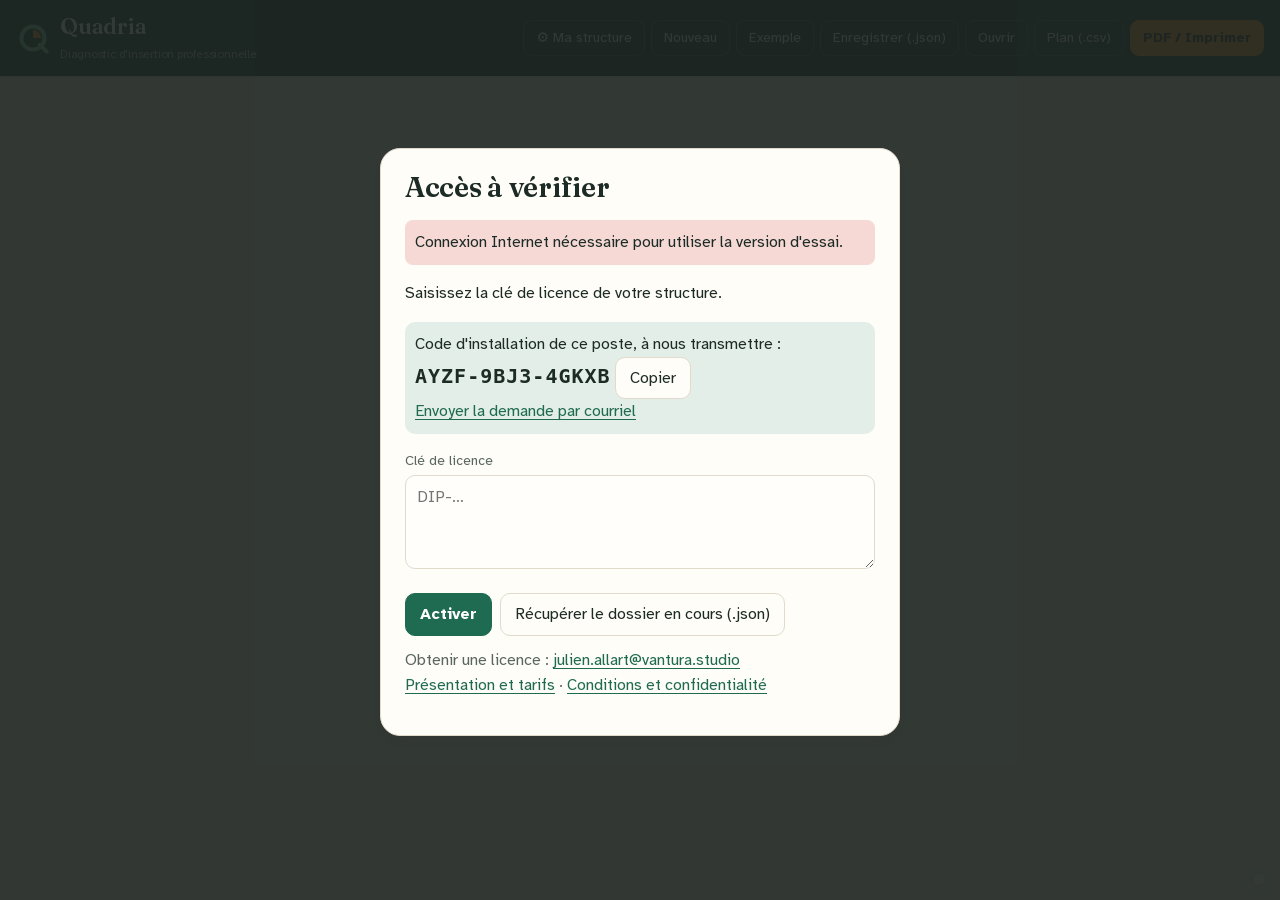
==== index.html @ d4f42087 "Mise à jour de l'outil 16/11/2026 20:48" ====
<!doctype html>
<html lang="fr">
<head>
<meta charset="utf-8">
<meta name="viewport" content="width=device-width,initial-scale=1">
<title>Quadria · Diagnostic d'insertion professionnelle</title>
<link rel="manifest" href="manifest.webmanifest"><link rel="icon" href="icone.svg"><meta name="theme-color" content="#1d2421">
<script id="cfg0">window.CFG0=null</script>
<style>
:root{--bg:#f3eee4;--card:#fffdf8;--ink:#1d2b26;--mute:#5a675f;--line:#e2dacb;--acc:#1F6B52;--acc2:#e4eee8;--amb:#E39B2D;--amb2:#fbf0dc;--f:#b0533a;--m:#b9821c;--F:#3d7a59;--fd:"Fraunces",Georgia,"Times New Roman",serif;--fb:"Atkinson Hyperlegible",system-ui,-apple-system,"Segoe UI",sans-serif}
*{box-sizing:border-box}body{margin:0;background:var(--bg);color:var(--ink);font:16px/1.55 var(--fb)}
header{background:var(--ink);color:#fff;padding:14px 16px;display:flex;flex-wrap:wrap;gap:10px;align-items:center;justify-content:space-between;position:sticky;top:0;z-index:5}
header h1{font-size:17px;margin:0}header .b{display:flex;gap:6px;flex-wrap:wrap}
button{font:inherit;border:1px solid var(--line);background:#fff;color:var(--ink);border-radius:8px;padding:6px 11px;cursor:pointer}
button.p{background:var(--acc);color:#fff;border-color:var(--acc)}header button{border-color:#ffffff40}
nav{display:flex;gap:4px;overflow-x:auto;padding:10px 16px;background:#fff;border-bottom:1px solid var(--line)}
nav button{white-space:nowrap;border:0;background:none}nav button.on{background:var(--acc2);color:var(--acc);font-weight:600}
main{max-width:1050px;margin:0 auto;padding:16px}
section{display:none}section.on{display:block}
.card{background:var(--card);border:1px solid var(--line);border-radius:12px;padding:16px;margin-bottom:14px}
h2{font-size:20px;margin:0 0 4px}h3{font-size:16px;margin:16px 0 8px}.mute{color:var(--mute)}
.grid{display:grid;grid-template-columns:repeat(auto-fit,minmax(200px,1fr));gap:10px}
label{display:block;font-size:13px;color:var(--mute)}input,textarea,select{font:inherit;width:100%;padding:7px 9px;border:1px solid var(--line);border-radius:8px;background:#fff;color:var(--ink)}
textarea{min-height:38px;resize:vertical}
.q{border-top:1px solid var(--line);padding:10px 0;display:grid;grid-template-columns:1fr auto;gap:8px 14px;align-items:start}
.q .t{font-weight:500}.q textarea{grid-column:1/-1}
.seg{display:flex;border:1px solid var(--line);border-radius:8px;overflow:hidden}
.seg label{margin:0;padding:5px 10px;cursor:pointer;color:var(--ink);font-size:13px;border-left:1px solid var(--line)}.seg label:first-child{border-left:0}
.seg input{display:none}.seg input:checked+span{font-weight:700}
.seg label:has(input:checked).y{background:#dff0e5}.seg label:has(input:checked).d{background:#fbeccc}.seg label:has(input:checked).n{background:#f6d9d5}
.scale label:has(input:checked){background:var(--acc2)}
.prog{font-size:13px;color:var(--mute)}
.tag{display:inline-block;padding:2px 9px;border-radius:99px;font-size:12px;font-weight:600;color:#fff}
.lv-f{background:var(--f)}.lv-m{background:var(--m)}.lv-F{background:var(--F)}
table{width:100%;border-collapse:collapse;font-size:14px}th,td{border:1px solid var(--line);padding:7px 8px;text-align:left;vertical-align:top}th{background:#f0f2ef}
td[contenteditable]:focus{outline:2px solid var(--acc)}
.hz{background:var(--ink);color:#fff;font-weight:600}
.bar{height:10px;border-radius:5px;background:#eceeea;overflow:hidden}.bar i{display:block;height:100%}
.chk{display:flex;gap:8px;align-items:center;color:var(--ink);font-size:14px;padding:4px 0}.chk input{width:auto}
.pv{display:none}.brand{display:flex;gap:14px;align-items:center;border-bottom:2px solid var(--acc);padding-bottom:8px;margin-bottom:12px}.brand img{max-height:60px;max-width:160px;object-fit:contain}.brand small{color:var(--mute);display:block;line-height:1.35}.box{display:inline-block;width:12px;height:12px;border:1.5px solid #333;border-radius:2px;margin:0 3px 0 12px;vertical-align:-1px}.ln{border-bottom:1px dotted #999;height:22px}.qq{padding:8px 0;border-top:1px solid var(--line);break-inside:avoid}.hist td{font-size:13px}
@media print{header,nav,.np{display:none!important}body{background:#fff;font-size:12px}main{padding:0;max-width:none}section{display:none!important}body[data-p=report] #s-report,body[data-p=quest] #s-quest,body[data-p=plan] #s-plan,body[data-p=x] #s-x,body[data-p=cand] #s-cand,body[data-p=info] #s-info,body[data-p=bilan] #s-bilan{display:block!important}.card{border:0;padding:0 0 8px;break-inside:avoid}.pb{break-before:page}.pv{display:block}}


@font-face{font-family:"Atkinson Hyperlegible";font-weight:400;font-style:normal;font-display:swap;src:url([data-uri]) format("woff2")}@font-face{font-family:"Atkinson Hyperlegible";font-weight:700;font-style:normal;font-display:swap;src:url([data-uri]) format("woff2")}@font-face{font-family:"Fraunces";font-weight:600;font-style:normal;font-display:swap;src:url([data-uri]) format("woff2")}
/* ===== Direction « Cahier de bord » ===== */
::selection{background:#f3d9a8;color:var(--ink)}
:focus-visible{outline:2.5px solid var(--amb);outline-offset:2px}
body{background:var(--bg);-webkit-font-smoothing:antialiased;font-variant-numeric:tabular-nums}
h1,h2,h3{font-family:var(--fd);font-weight:600;letter-spacing:-.01em;color:var(--ink);text-wrap:balance}
h2{font-size:26px;line-height:1.2;margin:0 0 6px}h3{font-size:19px;margin:22px 0 8px}
header{background:#163a30;box-shadow:0 1px 0 #0d2a22}header h1{font-family:var(--fd);font-size:22px;letter-spacing:-.01em;color:#fff}header h1 span{font-family:var(--fb)}
header{position:static}nav{position:sticky;top:0;z-index:5;box-shadow:0 6px 14px -12px #3b2f1a40}svg text{font-family:var(--fb)}
header .b button{font-size:14px;padding:6px 12px;border-radius:9px}
nav{scrollbar-width:none}nav::-webkit-scrollbar{display:none}
#demobar{background:var(--amb2)!important;border-color:#efd8a8!important;color:#5c430f}#licbar{background:var(--acc2)!important;color:var(--acc)}#licbar a,#demobar a{color:inherit;font-weight:700}#bkbar{background:var(--amb2)!important}
header button{background:transparent;color:#eef3ef;border:1px solid #ffffff33}header button:hover{background:#ffffff14}
header button.p{background:var(--amb);border-color:var(--amb);color:#1d2b26;font-weight:700}header button.p:hover{background:#eaa840;border-color:#eaa840;color:#1d2b26}
button{border-radius:10px;padding:8px 14px;border-color:var(--line);background:var(--card);transition:background-color .15s,border-color .15s,transform .12s}
button:hover{border-color:#cfc5b2;background:#fbf7ef}button.p{background:var(--acc);border-color:var(--acc);color:#fff;font-weight:700}button.p:hover{background:#185a45}
button:disabled{opacity:.45;cursor:not-allowed}
nav{background:var(--card);border-bottom:1px solid var(--line);gap:2px;padding:0 16px}
nav button{border-radius:0;padding:13px 12px 11px;border-bottom:3px solid transparent;color:var(--mute)}nav button:hover{background:none;color:var(--ink)}
nav button.on{background:none;color:var(--acc);border-bottom-color:var(--amb);font-weight:700}
main{max-width:1000px;padding:24px 16px 80px}
.card{background:var(--card);border:1px solid var(--line);border-radius:16px;padding:22px 24px;margin-bottom:16px;box-shadow:0 1px 2px #3b2f1a0d,0 6px 18px -10px #3b2f1a1f}
.mute{color:var(--mute)}label{font-size:14px;color:var(--mute);margin-bottom:3px}
input,textarea,select{border-color:var(--line);border-radius:10px;padding:9px 11px;background:#fffefb}input:focus,textarea:focus,select:focus{outline:none;border-color:var(--acc);box-shadow:0 0 0 3px #1f6b5226}
/* Questions : une fiche par question */
.q{border:1px solid var(--line);border-radius:14px;padding:16px 18px;margin:12px 0;background:#fffefb;gap:12px 18px;align-items:center;transition:border-color .2s,background-color .2s}
.q:has(input:checked){border-color:#d5ccb9;background:var(--card)}
.q .t{font-weight:700;font-size:17px;line-height:1.4}
.q textarea{border-style:dashed;background:transparent;min-height:40px}.q textarea:focus{border-style:solid;background:#fff}
.seg{border:0;gap:6px;overflow:visible}
.seg label{border:1.5px solid var(--line)!important;border-radius:999px;padding:8px 16px;font-size:15px;font-weight:700;color:var(--mute);background:var(--card);transition:all .15s}
.seg label:hover{border-color:#bfb49d!important;color:var(--ink)}
.seg label:has(input:checked).y{background:#e3efe7;border-color:var(--F)!important;color:#255a3f}
.seg label:has(input:checked).d{background:var(--amb2);border-color:var(--m)!important;color:#7a5410}
.seg label:has(input:checked).n{background:#f6e3dc;border-color:var(--f)!important;color:#83351f}
.scale label:has(input:checked){background:var(--acc2);border-color:var(--acc)!important;color:var(--acc)}
.seg input:checked+span{font-weight:700}
.prog{font-family:var(--fb);font-size:14px;color:var(--acc);font-weight:700}
/* Niveaux : tons doux, pas de feu tricolore */
.tag{padding:3px 11px;font-size:13px;font-weight:700;border:1px solid transparent}
.lv-f{background:#f6e3dc;color:#83351f;border-color:#e8c4b6}.lv-m{background:var(--amb2);color:#7a5410;border-color:#efd8a8}.lv-F{background:#e3efe7;color:#255a3f;border-color:#c3dccb}
.bar{height:8px;background:#ece5d6}
table{font-size:15px}th,td{border:0;border-bottom:1px solid var(--line);padding:10px 10px}th{background:transparent;color:var(--mute);font-weight:700;font-size:13px;text-transform:none}
.hz{background:var(--acc2);color:var(--acc);font-family:var(--fd)}
.brand{border-bottom:2px solid var(--amb)}
#mini{background:var(--card)!important;border-color:var(--line)!important;border-radius:18px!important}
.chk{font-size:15px}
::-webkit-scrollbar{width:11px;height:11px}::-webkit-scrollbar-thumb{background:#d6ccb8;border-radius:99px;border:3px solid var(--bg)}::-webkit-scrollbar-track{background:transparent}
@media(max-width:640px){.q{grid-template-columns:1fr}.card{padding:18px 16px}h2{font-size:23px}}

.consigne{background:var(--amb2);border:1px solid #efd8a8;border-radius:12px;padding:12px 14px;color:#4d3a10;margin:10px 0 4px}.consigne .prog{display:block;margin-top:4px}
.was{grid-column:1/-1;font-size:14px;color:#6b4d12;background:var(--amb2);border-radius:8px;padding:6px 10px}
/* Plan, dossiers, bilan, mode candidat */
.pc{border:1px solid var(--line);border-radius:14px;padding:14px 16px;margin:10px 0;display:grid;grid-template-columns:repeat(auto-fit,minmax(150px,1fr));gap:10px;background:#fffefb;transition:background-color .25s,border-color .25s}
.pc.st-1{background:#fffaf0;border-color:#efd8a8}.pc.st-2{background:#f3f8f4;border-color:#c3dccb}.pc.st-3{opacity:.62}
#pe h3{display:flex;justify-content:space-between;align-items:center;border-bottom:2px solid var(--amb);padding-bottom:6px;margin-top:28px}
#pe h3 button{font-family:var(--fb);font-size:14px;font-weight:700;color:var(--acc)}a{color:var(--acc);text-underline-offset:3px;text-decoration-thickness:1px}a:hover{color:#163a30}.pc textarea{min-height:44px}
#s-suivis td b{font-family:var(--fd);font-size:17px}#s-suivis .tag{font-size:12px;margin:1px 0}
.kpi{display:grid;grid-template-columns:repeat(auto-fit,minmax(180px,1fr));gap:0;margin:18px 0 8px;border-block:1px solid var(--line)}
.kpi>div{padding:16px 12px;color:var(--mute);font-size:14px;border-left:1px solid var(--line)}.kpi>div:first-child{border-left:0}
.kpi b{display:block;font-family:var(--fd);font-size:40px;line-height:1.1;color:var(--acc);font-weight:600;margin-bottom:4px}
#kio .bar{height:10px}#kio .bar i{background:var(--amb)!important}
#kio button[onclick^="kans"]{font-family:var(--fb);border-radius:999px!important}
#stepok{border-color:var(--amb)!important;background:var(--amb2)!important}
/* Petit graphique : discret, masqué quand l'écran est trop étroit */
#mini svg{width:118px!important}@media(max-width:1180px){#mini{display:none!important}}
#licw .card{border-radius:20px}#licw h2{font-size:28px}

/* ===== Documents : en-tête double, filigrane, pied de page ===== */
.brand{display:flex;justify-content:space-between;align-items:center;gap:18px;border-bottom:0;padding:0 0 14px;margin:0 0 18px;position:relative}
.brand::after{content:"";position:absolute;left:0;right:0;bottom:0;height:3px;background:linear-gradient(90deg,var(--acc) 0 72%,var(--amb) 72% 100%);border-radius:2px}
.brand .bs{display:flex;gap:14px;align-items:center;min-width:0}.brand .bs img{max-height:58px;max-width:170px;object-fit:contain}
.brand b{font-family:var(--fd);font-size:17px;display:block;line-height:1.2}.brand small{color:var(--mute);display:block;font-size:12.5px;line-height:1.4}
.brand .bq{display:flex;gap:8px;align-items:center;text-align:left;flex:none}.brand .bq b{font-size:16px;color:var(--acc)}.brand .bq small{font-size:11px}
.bm{font-size:12px;color:var(--mute);margin:-10px 0 16px}
.acompl{background:#fde9c9;color:#7a4a00;padding:0 5px;border-radius:4px;font-weight:700}
#s-reg th{color:var(--ink);font-weight:700;font-size:14px;vertical-align:top}
@page{size:A4;margin:15mm 14mm 18mm}
@media print{
 html,body{background:#fff!important}main{padding-bottom:12mm!important}
 body{font-size:10.5pt;line-height:1.5;color:#1d2b26;-webkit-print-color-adjust:exact;print-color-adjust:exact}
 body[data-p=reg] #s-reg{display:block!important}
 body::before{content:"";position:fixed;left:50%;top:50%;width:120mm;height:120mm;transform:translate(-50%,-50%);background:url("data:image/svg+xml,%3Csvg%20xmlns%3D%22http%3A//www.w3.org/2000/svg%22%20viewBox%3D%220%200%20100%20100%22%3E%3Ccircle%20cx%3D%2250%22%20cy%3D%2250%22%20r%3D%2234%22%20fill%3D%22none%22%20stroke%3D%22%231F6B52%22%20stroke-width%3D%2212%22/%3E%3Cpath%20d%3D%22M50%2050V26A24%2024%200%200%201%2074%2050Z%22%20fill%3D%22%23E39B2D%22/%3E%3Cpath%20d%3D%22M70%2070L90%2090%22%20stroke%3D%22%231F6B52%22%20stroke-width%3D%2212%22%20stroke-linecap%3D%22round%22/%3E%3C/svg%3E") center/contain no-repeat;opacity:.07;z-index:-1}
 body::after{content:attr(data-foot);position:fixed;left:0;right:0;bottom:0;background:#fff;font-size:8pt;color:#7b867f;text-align:center;border-top:.4pt solid #d9d1c0;padding-top:2mm}
 h2{font-size:19pt;margin:0 0 4pt}h3{font-size:12.5pt;margin:12pt 0 5pt;color:#1F6B52}
 .card{box-shadow:none!important;background:transparent!important;border:0!important;padding:0 0 6pt!important;margin:0 0 6pt!important}
 table{font-size:9.5pt}th,td{padding:5pt 6pt}th{color:#5a675f}
 .tag{border:.5pt solid currentColor}.q,.pc{break-inside:avoid}
 .kpi b{font-size:26pt}
 a{color:inherit;text-decoration:none}
}

.doct{font-size:30px;margin-bottom:10px}
.docinfo{display:grid;grid-template-columns:repeat(auto-fit,minmax(170px,1fr));gap:10px 18px;background:var(--acc2);border-radius:12px;padding:12px 16px;margin:6px 0 8px}
.docinfo span{display:block;font-size:12px;color:var(--mute)}.docinfo b{font-size:15px}
@page paysage{size:A4 landscape;margin:12mm 14mm 16mm}
@media print{
 .planp{page:paysage}
 .doct{font-size:22pt}.docinfo{padding:6pt 10pt;gap:4pt 14pt}.docinfo b{font-size:10.5pt}
 h2,h3{break-after:avoid}p,li{orphans:3;widows:3}tr,.dimblk ul li{break-inside:avoid}
 .dimblk+.dimblk{break-before:page}
 #s-report .card.pb{break-before:page}
 .planp table{font-size:9pt}.planp .hz{break-after:avoid}
}
/* Animations : discrètes, coupées à l'impression et si le poste réduit les animations */
@keyframes qin{from{opacity:0;transform:translateY(10px)}}@keyframes qbar{from{width:0}}@keyframes qgrow{from{transform:scale(0)}}@keyframes qpop{0%{transform:scale(.6);opacity:0}60%{transform:scale(1.06);opacity:1}}@keyframes qflash{from{box-shadow:0 0 0 4px #2f7a4f66}}
section.on>.card,section.on>div>.card{animation:qin .38s cubic-bezier(.2,.8,.2,1) both}
section.on>.card:nth-child(2){animation-delay:.06s}section.on>.card:nth-child(3){animation-delay:.12s}section.on>.card:nth-child(4){animation-delay:.18s}section.on>.card:nth-child(n+5){animation-delay:.24s}
.bar i{animation:qbar .9s cubic-bezier(.2,.8,.2,1) both}.kq{animation:qin .32s cubic-bezier(.2,.8,.2,1) both}.qpop{animation:qpop .5s cubic-bezier(.2,.8,.2,1) both}.qdone{animation:qflash .8s ease-out}
button{transition:transform .12s,background-color .2s}button:active{transform:scale(.97)}
@media (prefers-reduced-motion:reduce){*,*::before,*::after{animation:none!important;transition:none!important}}
@media print{*{animation:none!important;transition:none!important}}
</style>
</head>
<body>
<header><div style="display:flex;align-items:center;gap:10px"><svg style="flex:none" xmlns="http://www.w3.org/2000/svg" viewBox="0 0 100 100" width="34" height="34"><style>
.qa-r{stroke-dasharray:214;stroke-dashoffset:214;animation:qd 1s cubic-bezier(.65,0,.35,1) forwards }
.qa-q{transform-origin:50px 50px;transform:scale(0) rotate(-90deg);animation:qs .6s cubic-bezier(.34,1.56,.64,1) .85s forwards}
.qa-t{stroke-dasharray:29;stroke-dashoffset:29;animation:qd .35s ease-out 1.25s forwards}
@keyframes qd{to{stroke-dashoffset:0}}@keyframes qs{to{transform:scale(1) rotate(0)}}
@media (prefers-reduced-motion:reduce){.qr,.qa-t{stroke-dashoffset:0;animation:none}.qa-q{transform:none;animation:none}}
</style><circle class="qa-r" cx="50" cy="50" r="34" fill="none" stroke="#7FC8A9" stroke-width="12" transform="rotate(-90 50 50)"/><path class="qa-q" d="M50 50V26A24 24 0 0 1 74 50Z" fill="#E39B2D"/><path class="qa-t" d="M70 70L90 90" stroke="#7FC8A9" stroke-width="12" stroke-linecap="round"/></svg><h1 style="line-height:1.1">Quadria<br><span style="font-size:12px;font-weight:400;color:#b9c7c0">Diagnostic d'insertion professionnelle</span></h1><span id="hlogo" style="margin-left:6px"></span><span id="hname" style="font-size:14px;color:#dfe8e3"></span></div>
<div class="b"><button onclick="go('cfg')" title="Infos et logo de votre structure">⚙ Ma structure</button><button onclick="newFile()">Nouveau</button><button onclick="demo()">Exemple</button><button onclick="exportJSON()">Enregistrer (.json)</button><button onclick="document.getElementById('imp').click()">Ouvrir</button><input id="imp" type="file" accept=".json" hidden onchange="importJSON(this)"><button onclick="exportCSV()">Plan (.csv)</button><button class="p" onclick="printSec('report')">PDF / Imprimer</button></div></header>
<nav id="nav"></nav>
<main><div id="boot" style="padding:70px 16px;text-align:center;color:var(--mute)"><svg width="96" height="96" xmlns="http://www.w3.org/2000/svg" viewBox="0 0 100 100"><style>
.qa-r{stroke-dasharray:214;stroke-dashoffset:214;animation:qd 1s cubic-bezier(.65,0,.35,1) forwards }
.qa-q{transform-origin:50px 50px;transform:scale(0) rotate(-90deg);animation:qs .6s cubic-bezier(.34,1.56,.64,1) .85s forwards}
.qa-t{stroke-dasharray:29;stroke-dashoffset:29;animation:qd .35s ease-out 1.25s forwards}
@keyframes qd{to{stroke-dashoffset:0}}@keyframes qs{to{transform:scale(1) rotate(0)}}
@media (prefers-reduced-motion:reduce){.qr,.qa-t{stroke-dashoffset:0;animation:none}.qa-q{transform:none;animation:none}}
</style><circle class="qa-r" cx="50" cy="50" r="34" fill="none" stroke="#1F6B52" stroke-width="12" transform="rotate(-90 50 50)"/><path class="qa-q" d="M50 50V26A24 24 0 0 1 74 50Z" fill="#E39B2D"/><path class="qa-t" d="M70 70L90 90" stroke="#1F6B52" stroke-width="12" stroke-linecap="round"/></svg><p style="margin-top:14px">Ouverture de Quadria…</p></div><div id="mini" class="np" title="Les quatre dimensions se remplissent au fil des réponses" style="position:fixed;right:14px;bottom:14px;background:#fff;border:1px solid var(--line);border-radius:14px;padding:6px;box-shadow:0 4px 18px #0002;z-index:4"></div>
<section id="s-suivis"></section><section id="s-info"></section><section id="s-reg"></section><section id="s-cand"></section><section id="s-bilan"></section><section id="s-relance"></section><section id="s-id"><div class="card"><h2>Candidat</h2><p class="mute">Outil 100 % local : aucune donnée ne quitte cet ordinateur, aucune IA (<a href="legal.html" target="_blank">conditions et confidentialité</a>). <a href="#" onclick="go('info');return false">Fiche d'information à remettre au candidat</a>. Sauvegarde automatique dans le navigateur, et fichier .json pour archiver ou transmettre.</p>
<div class="grid">
<div><label>Nom</label><input data-k="nom"></div><div><label>Prénom</label><input data-k="prenom"></div>
<div><label>Date du diagnostic</label><input type="date" data-k="date"></div><div><label>Conseiller / formateur</label><input data-k="conseiller"></div>
<div><label>Dispositif / prescripteur</label><input data-k="dispositif"></div><div><label>Niveau de qualification</label><select data-k="niveau"><option></option><option>Sans diplôme</option><option>CAP / BEP</option><option>Bac</option><option>Bac +2</option><option>Bac +3 et plus</option></select></div>
<div><label>Situation actuelle</label><select data-k="situation"><option></option><option>Demandeur d'emploi -1 an</option><option>Demandeur d'emploi +1 an</option><option>Bénéficiaire RSA</option><option>Jeune -26 ans</option><option>Salarié en reconversion</option><option>Autre</option></select></div>
<div><label>Métier(s) visé(s)</label><input data-k="metier"></div>
</div>
<h3>Freins périphériques</h3><p class="mute" style="margin-top:-4px">Ne notez que ce que la personne accepte de partager. Aucun détail médical dans les notes.</p><div class="grid" id="freins"></div>
<h3>Attentes du candidat</h3><textarea data-k="attentes" rows="3"></textarea></div></section>
<div id="themes"></div>
<section id="s-advp"><div class="card"><h2>Maturité du projet professionnel</h2><p class="mute">Quatre étapes : découvrir, clarifier, choisir, agir. 1 = pas du tout, 4 = tout à fait. La première étape non franchie indique où commencer l'accompagnement.</p><div id="advpq"></div></div></section>
<section id="s-cfg"></section>
<section id="s-plan"></section>
<section id="s-quest"></section>
<section id="s-report"></section>
</main>
<script id="pack" type="application/octet-stream">jXe186R2WSxy7lOMT3CrrMkcly7hsw6ewiUv7eC01xRA3RuKc4GYvG5XaUrI9H8nC58dWlr7vd/NokXEfg1s0mHhKXsFZg6Mk0F3OhNbO7jG8YuAeOyiTkH6DCOSGefpp6Gilzu3YFxeCU0vduIaMSmrAVXC4EAaPV1eSPVYT200QAHV3uAbV3e6/E2o/pPixu1ZBmPAb+kmW4jKdHNTDjvCYBg80VlxRTMqEY/n9EGc2k2s4dqYaTcBWb8y+Y/9pY7WyLeZ5Y7nwSWThQAD8gN5qzkf3nCX9PqYspXoJi4g2vJxEEgXIFFmj5XG5SE9GKRrnzRNRmSXFBUfUiZLCUFu84DRQkQqGwIhg6GlVmifxuS4exSXCUS5a+doPU3qxErBrfIAXBBQUhMgnNHYp25YTRS/MvcPSl8xhwl0yWDSGL9231PpAqKhcQ0/8qT+eyZRX9pY3Et17L3Kqosa+5q0xTm8clb2tfA3Q7Gv3gWaBRhTRKd9vA/Cvs/[base64]/Np/1mCe9zfgkRq3wFKqroTvcKgwYLMsh30iW4hmYJwuHmPOP1gV5CVlOrs9B2BGkbCArxtgH3dvwjK+7bTxKaV8Q2s94aR+ik9wsAK0P48OUHKtWDL6gzGhUBmuVHcjD5/02+cZ18TaIr5S6hZgg5uqTcFKrWMVh4LAKdilLE6MHQMBEFcP3kka0+Y0X/N9RguGmeGL6AhwbxU2A4t5OnLxiJm6Osu8tabZH/z+vrWK/6De0uj/ysNyaz8I1L4ScQZOnilozRjgmY+mQcl67Nh1J6/POOR446k2JpKQ4ca04cjjSNkSEsICbtKFxCdrymDM39Q0/p06TTHz4EgFxs2/EVnm62qhf33QiU+U2S5Mejc5ImUDVDhT+gT1Qbu8oXgLNJxFl1hSakhpR7VblJrSoiKVIak/JnN+eDAt29KQgNwm7pafZ9fF3Zy1ANd+QYduwL8qPPtILBVfJwbGuWYW2uUK4kGTrpAE9ZLK6Dz3qhQ8IWqwDzQzvrr++SxHCgzTpZBqQ4Rzf5iY7ZUYTAtlqAsbVWQOHWgNJzq6ctrORaqIxuSVh1QVKrd1ZKziV7v/uu3yLWLB32108jwUbdHGkXwgSoXIRmbVpvpRuCG1uygT6o1t5cozu9s2IbnpxVHQhtmd3rtrnMV3BlycHUKd99zlwTFUYWQ1XPrxP9DSTu4zu4LmcxOiuFna4EUEF9nZlbIHzsaEf1DDyZsZrjPcH9j4xm9n3TzFU8BcxU/7Kvk0XXt4pRu6jEZqK4CItzZaE/GOvkBduCiDT4RX8YtLVMGiR2XwY9uRSdxfqOXb5to8htrJkl5fa2m5zqfDdNUff3WZGfv6jgDIFjKNI2I6U+OlQ7mbHkcCWXUt6SnWrdaxMRGe4Z+/1Q60IaSIEOiRlpPm6c9zXeQiNalEgPmB4fL9UDXy6A3TtH05bCxa272iCU1PlW7UL1qlPJjJtMllLelDIAXOOaRSTXV8kpk2SSJXUfRw17J/tgAjYdp4A54p3UPVC4NaznjS026KTUWTAaTKp+7yvqPh+kqIPNfrG/UjVxYiH/Kh5mNKKyFWuecdbUlbTse98zA/knUdu5sVss1OVd/rMX4HJ5QjUd5mfnP01775/KoBRxPwhJjOwzFnD3LK9yBzhVQRCO6EMI2xaS3DMl4in3DwteFy99oix1yazr0bnliPDQ+vJsdyefk6fk0N9v8BaQSYstMjydiZsoa22v3wZWCxrwfQiI6r0TiZJ80plRXFe4G83R9QuyUuW6BbjC2w3I+5Lt5wAOY8XgOjckScmcr/gE+uGa5orHQCHM1xfAV6AhUAQo19HAISrOf+BCKUjDshF4fZST5BzCzvpeCOkzV3FQ9eXcoF0YQhWyl2J9y5wpcRk70hWR/QaYznxe13LTTXKl1jQzz/DtWKc92AY11+TrA7FrujSeEJf/kRxaWgckE502LEmq/kVOiTUojpMUbdjRE2H0nTzJzpiKlf/UFhd6FRrbqES68Lr1SLkSMd1aM9V7byFkFZDBslCC0xoFlB/U6umWxjI+ZQfxo0Hg8bZyF/+Xy98nJHTbpn1YRAhHmex1eAGpasrmaAPH/idukImbJI8lO4TbqcBT7aO4Y3Gz3h0CmgcoMg713I8+8QN0fGyxkfxdKMQfXMSsEQLm+0BP0ZOhWHeb7QBEmhwQtLClbEmzMjH8nTItZvXyN3ppALeAy9pMVFDEIQP1SR0xCjNdvP3XED57avUMQ2OoY4kJVZQokx+y5Rx3NBv/tC7lAkppqpVUy55aOibl4CwbrSpN8MER5fRPu8iqkq1uXKNqXox1yz3OtKiUmmtnKPAGJmXEeUoFwU6uJHTYpOSyjuwSQYn/y365VBlqzN3Ze6nGCVSUTgtdxARaU6ZnxcJwNBb8Ifvum2F37JB7KwlHTwNKgWAr6DrQi//ju6p9jFIQRsnLOdUlJJF2EvGXniKiZl3dmnmpPU7sJDY0oNmem3yfGvMRGz5X6XyDFXc/q27W6pYY3cfdTKe/bGB7nNNoKbtBhDh135AqtJnsmfr9VPQv5yz/Zj/hye5Zy8gBe6Pi7biVpJpwYJp1pAxioC86vz94AL5Z/[base64]/RXuB8QHjImawLhGBrwfZrCz84fR/hVLx03kAF6dEdNeWm9xnAEw0p1bFAKiRVjuk63YPhwEz8D8sepXXTcLgc+ezDONSIFR1GZJgCmRVoAGUi0b6ZmniHT1pHFoKLHggwr8IksNmPXWfj9FOAtxcDVtXR8fv4tvdeXfafZYfANLFGZ44kKM1z/W1TRf2X61eoRzqIwWd/s1S6oXYHmDyBpcZe7m9+KUuVP10dpuLUsThj/jeKWJhzcDln79jMVYg/sT76Q66d8hjGgtYGhLTMddyl49Ly/HVQLBzwSyzl64OEMTDWt+Y7oxRA/fXtnaRl/[base64]/WI56U8Xn/psT4tjxS/IxvSDzzTAorF3xqOYZnNhcF03j/8nfWHwzEvPntxV7BnU3/cugnxizCrK7x6v0+v06cKeT3+h1dRLESYm3wP+VVfm6YQx24XeManFTkk+UiSb+kZRPAKi8PA7j4adjJB+DpZ7rb86HrOZ3IClMr7p6YC97wSO5LCmnPaq1g9CnSgWcc8Ei9JuAQCtiMURLfu4LajxDxNBleLN8EbSur7H60mM58G9FTJD7t/kkj5ceAuJij8uDJ8cwv6F9iW9ddC2MW7T2/ze3CTtR2FYEwy6kW3F0ZS2qttLOgzjoPPJaFAlTk11mS62pMxkOQ2MMon+zMDI8zC83SNWtDmz3bYxUBkzHTZp2svLW1yyVbLCohRlAboNZyr9iIYRmmJOsZGV4l6g4hU1PQhxJbUHg/OwHZkuJwTKEZtXkbDuTi2bWDaU4m3M44P2Np6FDiDkT3xXHH+O6q/iyjiw9P6/OatYcZePxhCurTF0dVUgghAG/IlJ9fDOIV+5HRqa/WAeT7XwzmXR2eS/Abd8HFYs7LLOo71U/73VHdwqKKJq5a13r6Jx2Bv5ptK+YAZM1E2rE25EY/vSWMTLpwaAqCCBkStemxtNC1fZsl5eeo5un8er1Pl0Gum/Mw6emAQ2BeriztOQwhCQG7DX4j+bX8OGDOWBC3zVNzXKTdNarPsjP6C/+bmJbRPjCoYbKcQrZ8KURdgnxICI0nR49pUu6lhrT/kz2KyWLDc7spGvZ58O/DER3XPAxjW+DJMn9nRGHKw0GqrZ6iUnpQ1Udgz/Cpi0y72lmHX0D/a5wkYucytnm80OoPg8+CbKAbzdfU/OLVrMzfrHvakwgfw2mNE45DmR1+4kMJ5Bd6asFqmR2zQl1wdeUKpfQMLYL0Y8IriXWNbOu2K641geCHzIfqB2vokiMxOdSfY5s/q+ARfbqtzDJGdePA/QzBNhD2GF9jnmWvgLnJl8wNkidAKOzsLyEs4SS8x7TA8vGhX4vs6PBn9jAxC0/l4ClcBFXrj+qOkc7odmGTA0UM2u1B2mZBaqS1XyM8PM/WXCgJ9SQBbHfBRnJh015YY0ZVWiB7L/iO4H8JCl/LP9SBXF1clcLtP6cOTAn5Yfx6PwTdE2f8Yky3/nWQG9slzW1nqp/mkPKq4l7ChXjOHQPAb5n6cM4fwiBVesFOat7foJyc4zeQsgb13tiB4zGRH/vLhnoM1jF1LRyeduR9tLT/[base64]/[base64]/gLZU05LNrGPh5nmsY8UlJCt2RipYY2Z27TTY3CrXwdbw7l03VrUqqtcoG1H776x5ZvVVoxOY18xDhdv/DuPISaamp2zuUbjgm+17dBdY7jGmDMk0HGon5EhdGVpMouNBdtcT+EfH9EH4EfxDoBFWka/[base64]/tIgxAyXe/vJ7ibhlVwz4tXWyRCSDGWp2BAoh6pgU9kXUTxbryx9Ll7iZIVBi2BTiv4e9JPcb7hyG4wGpqTXhdqTguLmPSOz2il1XASU0C6Sjv+Ms6vrEtqNMjIouJEPazdI6gxYvB2uOp1IArKA/uwO7aVM7L8rBVgwY9FIGM36T3LlRIujcSV48s6zffjR2vn1tm1jgeYwnPgCmC7yfJ/[base64]/3hDZ0NJBqT0fqGPl1/WQtWvw+L4OFE20u87lo37z9+XgrlYNVpvLEQ9LlmuAcCvz8E3VBz8R/9+XMa2t+mTgWQp0u0XoYJZuKb43DN1HssE4qCdUOldtKFmw7N1XAYG7IHTXSheB2kjQ2RIv0zA6DQBpbJL1P7knhgjs2pZmCSQVjMP3E2Z7bwhiLRYOXmdDPmxRpr7Fg4zmoQN8dUZXe0Z5xqbPrr/T8uK86TEZ0bI4uhTN2IVnAGMNjgvcrxyDWJ0RswCZOAlCc19EhCVoH1PcsFGzaPHeQ7b+3ynCSc4Pk4Tw6hEmijVwnlENc0eIiqSyx9yPVaEN3CIViPnlPIcbxLROyb3XZ8DD2uFMvlOwh0/udlq9EOfay7NQy5jBhGGyCjgMwnHJjnX2pa/wS7216OoxG36uDcZ1TRGfpUWITKXrd98jIpPJv9Qit2P2sg1U6NxLArPgVY4HZeS+TGZuHsGrGuyfwr/iAOOeZpZgbl+ermU5YCHBSkXSf/JkPcU6lDq+N04+BiS/beDb33x2eK9cc3PHGPYRw357hMfJLVAqESPMYt1+GWWuV2Ah+EQlJ8rTjrr+NS6EaqW2rFCTRhgQsfWNHEJcoGBLFyRBh0cJ892Z/33mT6MYzszOv00R6Pkr5GQrWp+XGomJno4amtb8z+a0epzTb+KRzbZROPDpd4IPwWCMYSR9paAz23+4S/bOtlnD5JilYPtNDABc6SQS146YXVx8uXuXDfva47UeR5SOxR5f/Ng+PDE7BYScpSNCCnOroXK3WS6QSxNA1Jtnr4xo7NWzfVAP1CGgwP8Xv+gdZ+wQGcet90TqBVD9C6fQ5DA/Xz4XvwSmzs1PlzxPWWQja6B6WSNe35jCcCZiyzRL9v9c8NPonvybPMXxioUD6mIHdspHk52GrkUkm0+OP4WGlBOKs3oYHgutf6klYqnOvWYAAJXJtqw16+qsN/676t8SWgxW4TiLMDCyfLZx8iINvncq+B9t9sjiBZGI7Y7YWFpgQY2mkGaSwPNaq3na07sT1ErTZqZJaWfXBs5Fqmr/iCtynCWJPYqq8N1ESESLdp2ELah89ywglpig/AQWSFnm23ixtYWPChrQnWL81jWVHQ+0e5wtCj7o1d8N487olNh7YGr7abYPYXVvBA0hvXi8sl71czTtVVZ8qJUbpRwXKQ9UgpMLfHwb63UCpFtJycpH6yF9qwLd4XJU6xWiKa09JRT2yQL6EGDLcrlQZ+GRWbMV6TQIwOLMdr2G4UIZaYBNogl2DijA6KqECI4/H84ZY9sk+rBVrYXdiQ1aWcUJBF2GK1x7tnonXeBcfqnl554LRmIfi+pp1zLL8xeLo3dS5FKi7s4xkZGOaax9ANNtb5DKBcgSMl9cJiDVSpQtlRFi5KYf0kgV6z4FZSFjDyFB3YVCmf8isVcA7Q/lZFb64y9QIeIWssZFoNZ7Q59/uTBDgwcpyVv6XT6DEUKKWhFDMP3HL0Njm4W5NnFZfLFPCY0XbNlucGcUgy9h/KuLdrrml2ZxtfpoV5s61P+xAZOmgy15/[base64]/[base64]/zYx+KHfjDGlm0dHm7IqpITy3gGdR4alE5CleL2D+cYZaAAIJL73wGvPaDrpu3Su6QgAf5a+up/PtIP+Zw1IXdV3GKtHMCotuHPgvwQ/7ipDEez5wSy7Be35lOW+2pJ5FZsjttYwikoVa4RyNJjAupgu2ISI/fhH0nsjkH1/Usu9Ub0C2PslFIKr95MxIXN80bx6axhWcytYt6vs5Cp9nnIGKmsmLDsntYGnhYe13RqCGXk9DEw4nV4PceDBQuDNtVnAD8Zx2Qcq8Mjl5kYTZc5uOPJzGCbOMPmaGpSKiJ/s5RN5WV4pWWjdYVebm9y1TmDy8dFK58nYxdwOyji/[base64]/OyKyYhdUKTwLWGEM31UKSPVpPNSZuyrjceWwbTPGvMnueho13cKqgJtFGivnjY/HHlCbrJIdYHMrkXi/Lz8fPeC4xS85lbu+H2ndblywUP8QAaN+q0jJlSPspD3gwD8bgw2e1OqQPRnRCmWXdK2mm/wzlFljlYx4eG4xYFmQssRVNCgx0AsFO6vf3q6wpVFYOowPQ+2vbdzhtl44uqpUauXs6NovSio+HtkSAMKsX9lwDKTuh2ObIy2sI5gNHSyvPW+UJ9g/Il3dV9LCOG9t1+o+lvGktCL67+G7PgBbuNoqEqaH9B1GTJcG4PwZswN4zPk3N759ttzVLQr9XH6kyCSRov35y37MUxP3+oVjg604QI3Sh8wOGpGpzUqKbLQZl/TNCLIm3zvErXdJkXbqFhDMUijQ5/LjbwrCzv1XKhf8zgn/WMz2OYPypFlkbffJnphaOH11LpOq86hvPNcnlOvf+o+D8C86hL+fsLkVmEjPlbl3um6QRZHa/eDYaVuqtuA4S04+LpxOCJICyZ95FbNKy1vvvoz7Bv3odzSJJx8IFc7sXWfmjDiMBEgd4/MYwXvENOr2x8ogluENlVgZx0I32TUN1YyJdYO5DRt5PoIO/+e+Yx43SEj7gDEgpjP+SPKHHaY66cDCER8T2J5x10lvpJio2CC+QjVQR1jpkFTBPSDzeQCV892TpaCfjDQT24dHlLUdY51Lq2WYzWke2LGKOQDjogBeUu+P2F6R/ePdPoazn1+OLnwsPmypgkpCLazZ7hRsRd7LxBojW5MaRc7obehcUbWliCe0P4SbzoDJcTTjcymq3ytY01HOapQ/oj4EsEn8OiAyubGKuhZ/mzThT/Mor+fFiYlB9xtH8LClMVnwr5rInwb98P9WNBjjaQRTYydTyDun3ed2RM0MnPZZu9uxzZHgnCblFBxJ3VuaXHQz8TG907vlahqPy/fryLYPikPXDp/m4n4tic4nBoNjefX3YkPHSC+KDOslEf9+hCNIkDljQsnffonyKPkTMbrtTMyYdoYnNrQrr/4L9QfUn9NNv8V22vSsEZFC0k4fp6COW8mtIFIy7boysy0vGzb9Tdk2N+0w0l7jzisyLACMmUEAozYtArPuU0SDHxrYLS9SG0AoJ4JQMmrDZldIHCTGLqoYKFWG+XzBboLQKlmdgX7o8DWX7CtJUbZiRKFNd6V5J5/0X2rQi1HrwJWBQV8XvNjnlkRvN56c8gjfzF7t3DpbccspZS5XAnIKNLurGekOQ97gI4bJPNKaP94FDbm+9/[base64]/RI6W0desJyWuPoGVwO7CHxsfre3w7AzPSRmeWD4pYwNl4YJJiqe9gI2bznTVo241OthdKA/XzocXAsG4mjcBduJ0+VKGJRNS3IERv03xku0fUA7Tdc8VBsE/zZ9iOHRAkYqC3gLhtvU+icRA0JPe4BPzeB1Ag1s+uMP02tVMajxb1lDKYmruzZi3sdTiAoTjQygImqV5r8ee4soe/kR0wVlvhIn2as/d/fY4cW3ltqrMZIB6CUUCz5fbpAk/SuQvBe1AtsicMjTnTG015yCZQtJgU7aXpBvvnTk4Dg2Fs/H8UnczkhIHarYr/Mmq5qiCHGzPWKQuVE1dNqCprJ40FlYNbGL9om9kUN5keGevb2j8/O6l6TxBrLex6T8iVk2/doamW4yQh14ua/N+9J/B5kXWSjgTXxpqu9pIaSasT1zWOGLEUfPng3DLAxoqNyAcUs8a8P/LlER7y9XOgKHJ6AXnzH1znjGpnze3p7ZRA9tvTkaHVwAFwrBA0mwKIMxPvxpCudGOgWoD6ekbLuNQC1aK7D+EUOMjtKJc3opFaaeoUVyhb/G/kBn4rQ4Iu+5Fl6KVUXvVQSIFTXDjUOkkFSgAnnKZTKe4PBuLnsE12Di+K3LJqVDwue24N8fQFI+U3FFvs5ocl1PZv8nhmj2PH5dtGb+652ChYMRB+kYik3giI/QPAl9epyYRf260H2yNtjD/an6+G7xWIJGTxYWZTq7reSn7sGy/mOJUR0bnUjhrD/XltRHUomHvF2fE+ibwqZuomPE4EJJglbVvO2V1GEpHtZtAeBC8PNR0y9g6y3fzbcpJKQZwdyHEJdSS5rx4Y+43v6Ayuwe6bSyUquz/uh6J2LavbcKS8GZ9xIWEFT3lFZGbsfZVkfGaxS2/hqVfsxS1p97LqkHexYHxDodVZwYnWJm/SbwwavhkeDLxpQce45kjgz9BmT0gd/gfBXddefx5ZtoERd+Ur2uJ3LPrJsNwRMxH4sS+1d3qeaaio2EFtiGdmtvtOzzDXeiBDAgGQB5k3qWw1CF1dWIXTHJuPPFzR3RLXOylOJM3wAkcbOuAirx26b+o0g/phbd3cfR3QZ2H2omSTlwjUpL7n2pKXBEOg+SDuILSc673kkyOaAXqlAjd72UTp90KNT70eNDhwgytPGPxevi7VfVTUeFrZzHrIw4zWe6HD7Am43xaWM4C8GHPe9h7/I70byQ1Ko7UrW/FFIM94qlBUdOY5EKQU+OhQzIjaE68PQUwrkAP8u5g8sYef36lc2uixva97I6HkKDHVDsG6F/ozUMy4TKhqVMGAAHVohf4bCF68AeHoLM5BxQy6fY5I8pLgNBXM5gw9vxQIiJPw1vTI9ND83SoL1u8R1tucMaOMTNeoRT959z19cxQOhrKJ+4k26z/TZ8R7o6GogmUPK1lMP4rsOajVhz4soUBIWqDVTTmeNvrpBnZlvmLKoILXYKVg/lxqGCRnsYD6vRTDa2hkRjfyYScIvv5M6N0W0aY/vGvZjXUxXelbyyQZ+zueGvHE1JJTk+9EuG+IK9UpkSrrzkm64zCJprVq0zItbvtoGt29Qh2XPkP6lNxe7e7g1lGDCL2kEmTFKuJUKQaRAl24FovgWLZCWD14KLSHgBGv9Mw2QOr0nnrVyG7yW/2GvJR/imnN/p1suvmhBmbkC/QwP1kxFe758fR6nfF8l5VjzZ135wlLoShLRV8Zj/j+rcuN+zUkSeBBrEmRHX/SRKZGrP/5pWsEc/9yCgJqzOzq4U2KMKxycG4A0HXskjkQEkqVMxW1NISUPsk0lNjg+vjvwk82x5nBzAplYlGP7TW61przfXIyL9NBEqMFXGbfiSp2bkH3kQ4YIK0Pt0PIWiV1HkwvwtW78NQVJws/cqGylkCEqysa3s+pUMIo+I+PCmNIIkGVaUURj308/3zeqzhb29XCfSu9ghQmKPzibAbwd8xaoAqNTn3oWuPYAcxjMw4KjaR2npl3Prs1IoRJD+BXf/RcMXwMJ2ioZh/dLx6cGdYwHNwvGRasNstGm1TzlL8EetS8zAy6ioFoOuP2b6FLHZ/tnRx6WxhMCL3EJGUq8NvDRKizzWB0oU8BpigF2bvOz4f4cumL8nku85+OAuUYzsaSDqFpZyOLJsUclHIX04eXoZohEFYwGRwy5nWEF2TJR6lQkFy+oRl90IpWA9LdN8yETnN0VTUQr26lioaI5a1EcBt2RhTYYVghwDam/g9UG9Da13XuVCiRJN2kYiEbv9X+Sx1u92e9pN25nJRk4Ic1UMXWaX6Pi5vd0rX+gaSY4v5vQ0qS84ijSU8p4j1upXzEDuip1i+olc6MjlkXcoqMYRjQ0VX9Gum3MTXjy8agwuALSZ0RTri7O/YsU6qq1N1j9JZnnM7uhvaGvrGqAJx1PrOL9JDTGFAya0hFk1FJOC//AnlN7No4kMzF4vf6ZUrYLW5rVrw/DpagRqCAHL5Ain7NHJ0pjs+6V5x61P8OKe2R63QAw+OwhxBZh853wA6thDRRFrrQSxzonoZhK+dQcG0dgBrGbAeoRKIrDENL0DtIM3nl8sqUD2JusomE7TcXh/cSai7C/sqtD940VoCo2aI5PPu99LbxPGLDWnTIWDAfM3RY/xo72uTv0WtiEiTQjoxUvih3TzZ23RwCmB1KurKH+nSY0hk7Xo6hv99eP73UWoA132GwPQ969qCNPyFjmB8mcKH/f0OGM75UzkmWdsvmqFjPCP1W6q+fHPib+j3LGZVwlk3A5NZrQsLNfMcgL/UZeTtakdiqlczn9ayO3673Iyp0ct2UOao1l594HDWrcJH556NArJ0K3thmYULwTajow9wVjUYPTO1OdVX++0a/86pKPeLZZPcwaQfCCqyhEc3VrPzrJXhEr5xHyGOpeC/bCCjyaBVIonRGABQgI/LJlO1yKdSI1hivUap815Jw5+wL9+P2sAkO0izbuGqnMyTrSrotTDzyHXBVtT/n4b5DCsiwtiaEe1lYEhs+G5GTZD0WApqk1R/f28E3KkjR6qOPw7qim3p7eKtjaRS2hc//uHXl4j1my+ahCB0rDJB47NBI0vZL05LzcjFMKH4EQoDoIKbmL+CUQKHcgvxfDQ3B/d0RsrmnP2KHyBJBlShp5SytYqvCBNTCuZ8KQkeiuhjSC3BZKb8FCWEsEfQeKYxGQVWfE3lrt3chyDxHbJXjMM1eaiKUO+jUXEwR9H8H++zfvjfv1Tj5dvUVEwwq4udAADJM5jsQP770HZLD5AgrrXLUqNO4Osc+CjZRVSTQ/VYt3AANR5XzBssdfPre/j1raE7qXmMhHX5nMvMyOMwkEhF5rxIL0R0xaoym+0iasHjg1ASYIYpKO0PW8PUNR8RrKUL5WJwN5wGdyM1bgy2p/eM4hZ7YrQn7hkRYykm0SaAbXEml7KYvoXU2CUS5lcqN4kAxPIvUbWGblwuG4E/rYdpIkI3O8q4O33VSYlFzB4TIThfuqufMLxtKHIzCLpMlLdZi48DrGuHeutK1umlVAW9IWdmwqT4+cspobMIZ6lF72V5y8JVL0U6J1/GovGoFah4b2bZl0FuwaHImbI0tTlr3ZunfI7zKHIgKkLpIfHuowTtr3dGX/693t/7peV2uy25LY1yYjYQbErx8tT36cZivFrdGJreUQqDy/wtdfq5yZ7RBPGR8ofXca/dYDPaGQ/EBuMd6a2Mbs8r42KcksNPkxA4+SMeDKi57yJhi2+Y0k2N3wbqb0+BNYqi49040q+Pfw9BqKPqGGkTzQG1p0U6Uv6h2+vfWEOENt+X44TaHSzxu5wo5tvRjCz8V1GZD4panSBS/2u4Wl7s74Uq2NdcyvVazeNfvyWGcrz6G2bJtVuEuewAT6A/ZqxBzzmElP7z8MiTz66rvmq4KYVZfI54zDKLw0K1GPs01/J23v7jma8YobGP7cTXZ0QP5orQ3B7vAGANp1NtshvVTl/[base64]/1TtC1KzSn1/HkL6sik6UbUrPLJT5EPB0/DFPXOtuJsEY/VAkhGcAhRwdC+Ri8iPKNWwYrRP80l/Wg7pVNYXj/7IyidPoHXZvo6ja4kkRPzejvRVvTW1aCvOy1RPF1pwuUtmC6uzotP3jvXg2VFm71qA1AlgEnss2Hgg1QMlefaypV+Y82ZcqkWI2RgM4jrWuRHkK9rY+p0V74FlSf7AdFdxrj4v8CugjO+USetTfmQf1RrTI5Kbfe2qPSHeDieMhx1uAYOAf1l68/UYK8lE17GX41mDbPl21kk2790uwJJaoIY2mSBWh8biYZ1/kRKifP8o4nj5czd9pEvGQfOplHV6ruay17NhII5l9kWNgjyyHBaLiedwRQko4zkFho/Z71g23+w+F4HQV9dKf5ftUDSwgxOnU19azq95AsQi8Zyn3BRyAWwH5tNO2H2cNvb9L1hP+htwePw6wyt9mBjVpQFA8X4hPit1HKycd04OuKV5NK4R/7vA6nJ8eu1Gq6Toytfo0RBz1632yS6tP9ivfEcPv7Em+zjN7H7NnuFpJOVgcsnd2+2bmhROt93eNxD3X2LGj04bDSCB1g9yBN8s9gDRCgdnYZuxSYVONBAajSZP7uyOLsMByEhQ1HYYAE7e1DuF5gwj8J8JSk5UHmmOE+RrfBPOcIq8hGTmeMFN4wWGDe2whP/7PGUEVcvQZ07MDePImGj0VRxCcjOC1QTrHotYQWA+mRwjMLdERNCKC2++b+XbILvBVFIA32qnoP3j103Uz614fAXi6N+BgOYxXxQnV1tcdRWEZ9nlfr0wnCSSMWgu7XsYKfyM0EUDkkwY/FKV3Fxc9g4SYPo65zHGw3DCsYGSdvMjXYboc5ZQVk5m/AGnI7hzvQ5obtuIHwY7wcsb5T0qiIANlP7zfsAy4QdCu+4stjwfCjErOYCuFrUyeTw5eb4C/yaZeY8FfGxGCpDGRnNdinyj9g/Hy1QJgYFocWtIWDw5RyZEn/i27obtNVysNSulaYo/2hbuaGjtLN87mmm+tWWOxKegQ5NHeDpyxFDlLCqbJpgelDrFB4SKi5DqwK3cXfOAYvKm3NjsZK567UoJl9FlgTJfobaxH/ob6QjFsc7NH8kkKuSV39azdLA2iYVniq29Ga4CyMR5Of7x5bjE3ouUeJ5tK4UbBaj8sHyaF1qbJp03DqxLCxQda+50AzUBr6/F15PkS+gTq8adL1e101TQ0RTHCK302bIhfqznHf4aP9GxoiQQmdk41pE05cJXRxdNihIpkaayEWtWNM3whSaPbEuVXTzR9+hLPcDocjG/Rae9mPdFN57AhIeKk7ghUv/rRSlJJ9/P8HxzXNclwB3+No9P5xeDDzP6Th10DOhFGm08WkFFZFxKVEX5JNmoiHqs507gBOMz8rQjhoJrhMQooK/LTnVhysEb5504Nl6PSsz/HGkNwGHDO0saKjlVsxqHJc3uTdWX+hphJdYgpzR02JA2n/Wi4ecY0f30mhi2ustqcQrlL7AWO8IpmeZfX4m467jlLYTZou9244dtoAzONZgDvIgCjIU8XGRIY7TzX6C2R2jfKDIKp2U02ibx0uHsoCb364TyQgJhsFvZxCAb6t2e/ilBoAvfRH+2cHWkyRyXui2uiiLu8dVoUM1/xhdLtmBJaDo4+8zbPPCRmM/NYsnFUivFTSQa7+F2RGifdn9uUE/7JsYJnLJR/N9oovElFO5oxy4Pz7asrias2RsCyNu+sp5oMXG3rr/pNpRI6rpVm8OiSbNgP7Ik8wpdQ1As8oyJ2bIejcc+y18Tt65/[base64]/so+lIKJQeG9cnxKc5GrtPo7QRcwlnbKQYQ9vKV7JiOyqxLrtMWFI1qRJxDq/pAC0Yd05XxuIlMUblVnFwJoV8/pumMb/1yr+Oq+4Z7wPbnGEtJ1GzxV/4O8Dl2bWBAYrTbz/[base64]/9dizMqslrDPMr/uIIbD/FHHd64I0+qypJk7CNFv3xNCn54EfjmQ65nXpTnvh8uCDFXXLEbY8/ILBRmtgEW1R9UWuAInqiqVhGrRJfZzpqoZ2lAfyn926s1SslRhX8WhVoH0RaYxLSSCH+32y8y8XmWyT+JTjXVscKamAUewOAZ6mDmgh20Uq1MbDVrzb7rN7CTtxAEEy/bNOQBeYo5PxjXCzr3kyz5VEIItvlp3mvw3WEPPITmrpmQc7vdQyG7USIgn3FEZPCzGN+HmD3rymbfL/ldZYYkVwdnSyoWiSFG31IU06YZ3RM7v2juISuERdsREw1uV1oGPyyuCgLTNG3AWaQ5XsSyE8yq/v86sbj0S3iTSApDlr01H9ir0cR0cYwxCdDp+Vl3b4NejHHJlkAe0j+cxJr0rmSogo+xi6+XEO8CymwskV/oGotI2c6Jxh5EdL8b08MSEc+sXkyfgPYU3hgjMsdehLhmmdCnzYDnuvvppdvASKBNjv2Ecgg3xu0acisE9szT9XENs3OWj7jO/4tGLd/k3GP9aihkYTkpoVlTzGAmeUaJVZmMMzYnqEsw3T9jxwNTqeNmDO2qntdhS/jeb13W3gMBwt/A5h77oRtwY6eCExeDXlWQfYZNjdl0n8DwdhGu06Uzbnik7XABHC33qct1JtT2txZeSAXGDt8bzssYQ6utR7ZhlLpBnKg+6/Xw7euiZd28P4M52b6YkL8miY4394e7aDaiNUKaTsiIj8UnbvvmIjHomEKaRDwjTISIKAzV6yFKMIr34Xb8a15ltvhhfZMI8bMotV1n0ZyKBtagB4HfJgnx7esUYEv1xRb5ZjT7+6qu05bKtvo+DLCKBGHAwuyppC4Ix13JwqvVKYPDJ6fOAZ1/3dlKRnkBDDOAav8vr0uCc64uuTvCFMocQXzEhHrdvuRNzmVk4oTCOtxoLfaMjcWjJGwr8aL/douBzwbETYidhkeJlJwJB8q2AwmZ/qGqSTeKEwsWBe7N8FdX4rp+EMU/tRxUr7U0Ji5u8u9eYsrfU/VZBEl6cVSR1n3CkfEN8WcyB4SphPRcp9qczOpxS9ohNrSpBTCxSLgDpm4BcjoshAmatKCyBAR6NxdS+iLFMYOXUk5Dwaq0py96DlG4RorCPynVSwjoLw6dz/9oSfC2WkzjkDBNH2fq46DhUGXEX9hlRnYK6xv1GlEcz9AoARy8GPAIJsBgKbp3pVhtUJZjfj+W5jaBf28hJbqYbo5WEWJP/21iWATsaSYfD/4tbto118KvIleYG1OKpe3Qq725HXVDdlQW/cmXuPHgehDVTtm7TKwOUDJhRFQEmHg3nQEgh2QKPzdRgZ6MV0A9sUdzy0JgtOfz9RpuBtUcRaXu27aAl7onfcH3AKTMSWVEpXXkUnwHy5WVxDdbKdYsmw29kysf+RyFEAVVzvrzuyHjxC6v3pprl1CYQwgErn4/Vt2jIAd+C7dXrMvwK/dYrmxbvd2lcTU0crqMT4Pf7R388wSaZrFWqg45Sdk7aviiD/NlkgjuCwixuV6sRHEyQVaAcav+I3N5MEeAHMJCVGUCtCi3w5I+RhbjNZFmnvxptFFrJoCOzBkzjsFYbUSItUGbtK70afKNAHeXB+1Fz7SnHfcf0QsKp4NMa/bHjY+dpzlYYJ2SfVGBdR0AWdZ4D+LQwfNenfhAnFvYbRzN6OkzYnmCs0Qspoq4r195jq+maGlcxM8BEiUueNG0IMh0KIwZGvifWMMMtHSN232SjRiIIBe82Iy0kiJgGFPfMWU2b3+Tlz2zXkTC/uSCMgIWqi8+UiDXgck5DipwfYdZzvAHCzgYrTMBnDj0lArqVUiMpOGNxTH4jmrmeU+hX2edB+QlhP18iQeca9TvAApmYx73+lL3ccDFglztUj5Y2HG9UDtTFmwNDuFje6dRWSh3EB2J4Jrkjhf3GxhW2komkASJ3glSKW0J4/xYnD9OYHLHYNEwBLkuw0lj+ePKCVDZC5hSZScRqz2aR6iATLi3hS7MtmhT5Y0QQVufYBG+457jwH9u2TA/cA3FBPWKhKZvFm14mqxLu4XgRIY8sOAjArlqk5XLWihf9zg+zNIVT/1g2i9XLJSzqGUr61wxrausEUzG/fzLDjR648tEDFyo09+uuRgbWw4byrnzRNfdCQ4KDJ9RuVjoL+5fXnCPQyWhhrtpE9DHMm66RtErSfaKGFlBrPJgg4qeBNchatQo0S03dEodtihL6z5WvO7lVe/8iW0KPE8hkN6MG4kmv/Cwvj1bhpOOLTuxiF1fi4wxBlYx7Tm9ijn/5+SHckkzLjSyOVWyagQgBy/vlHpqMX1rEzKKm5bwSshxSw08ftflhBwhO4LhT6k7fs0S/XB7Q2ERfs08hpmnABKv8OKWUNTHGMEe/Gr9k3VQEFf6HgujKLfCxEEV493JRN/ejKDo28uyG6iYPhyvOm8LVIV+9jDtDXxdjqRfylSofu0UWbO3vIcwfFDnDWa+UDf4laJvZlzV/7hMQCGEMQ1PkynCAzcdkkev0ivVyP/JKKlHf8P0/8GYImbAsurGvvvZc+3KTbvOuMAbfEE533/q0mkHIMQODeXTZ30oAjNV9q3gNHPb148D8Vb6Mo8PmkasCcES0E+xy68RESrn5L2ALENBJNO8MO4bF+4N8hvlIcHExsZXmB07mdGwvQ3sLdZlsyUikfq0jq61/B+adUSPiCbRMW0FS889yPMgtBSkGify9ULYcIM/TZ+Xn7Bhn8V8cZm4x9o3Kf5YnyrBpT5RQoUC8kHrgDVpgZ3aUc+rUu1+qsDiSHRuzAo/SUbwtb0FjSJ4z5e+Auzw6tVQSS0RarMCUSYtn3Smx7IYux19lt64bM6wc6wla1POw9RVcTXCPlg1HH7qCP3TrKKwilM1fN3fLWUSeVZVwPwvcIo07EH3xUlTivrIaAFGHwMq25+ula/AksO3znFPkZvPzbQe+F7KeX/G8/wXkJ9K2OZavJ1wb1edZEzBUTSl9s6Fpz4p+rXvU03ec0bLbCvxLwrMyQUXWKETPZDuA/uQibcZgvcKYgljHyA5xaZcEBmUQ5ErhEiOynvSF7Im4pPvkCvzY7DSMYh4HTWNTmh3slznIvimSBIv6GoXv5HVMnpaE1y0vYtwbOvhdzwS/uI+3CNmRC2CMo8bu6493LIYx4uV65v+B3sLNpDuU/QhqkJNxtBVkrUEUBDQebUF+i/CoI2ib6V+zmQcdNry4UN3cHTgMw1w3iPXGPLd6/dVGuZ9vRNsL//7Ed3nVN5me28KrPCc/x3d/ZylfIcsdwRxDQFv+9dM43e2LMVsUnBkqS9aYGcjcgiyly+79FBzChTNyV2FY6/iOUg53RUpFN9J0KK1rRIlcGnthpEw/HxzGvzqrkUwbGB42fnhCqUwgYxJBv4FjEvFCKrUjzcE2sdrL6U+/G6K7Gt0dHXnxjyfMscDlbvwZTgA97qiGrGILh5Q7mcQqe8zHxC4e3W1VH2kWD7ifOUjjv7xlTx6anmE8R1bNHCZxBxoF2p/jf0PXs/[base64]/rpScf4UBdMx4NcMUwQgmB/fR+ZSeBTNLVFVX3X/4RHCrF+fZzmKuOw0h8CIyJXfcZ8RH6xhujkM6gHdWJJLA/R64l3mN5AbPhR/M2+R3Ha/UoUb+0tN2n4SXkz3GCjMreREC70+Zi/E+EPOYl7KlPdQGtfK/tmgnwPwW49djCP0GsUcorurBoXgzYg70fXtPJekLJPa7Rm5twqRK8FeLXv7jrtblxXnuqRodWiRpu88O8iVc9cT90+vzTpaSgfT+wHM3Ikz3HydIGNq6TxmM7JKZ8u3Du9FzIR/hZxNujBAOuSaAIU4nUjtCsLK0QJQ9jkOP8TOFz74McPx9fdhiG9kvKZVqHb47p2cyxf33yWBR8eT/evhHoux8W4K/cu1yS/C7zkGLEgxnou6JmM1v51xoZmZjtAVfkoR2Aqt5PU4aacZ3ZNKWA2QbYiOyaXxWOIXLUrFL7s/WTo2XFzdQh04NymtNurSghzqfGmVm3LX/L+ygD+tfmUqwZ3zHVV8eg/H6n8KElikmi6vnU2us5wayoTklGOGaVeIzhKenKEQrHfbWwBZ4isGr2gkc5fWXRzSp9EeqeFtQNcWqhLOU18bZj/t37aX2d5Q85Mi/oqROK1V4N2z47pLLBwRadjkC9dCLmKHvrNHZDurvT6SXU+YwMe+y7wPva+iUIA6c60YImLfnE4ienQmOEr17cloWLuX+9hbdynd8zut6qJDlrS3+AXTVNOGsfNj6fOnQ1TeCjSI31RrbvuclQ/6E20A0LG1+j4U7YIRQJDI3nCD1BBvhPWGuYqitvJLt+YfPCkG9XDRlPj8LPtIIzxV1IBgMoMeqEa9NXRmXUENsS12UoNlXvFW5MN3+sDHPbYgALwcduem5zqANC9+Q8ErLF5sry2aFW4XQHKCtwhf7J7Rxv8vsK0ySKuxljIWtQko8Ydv+VpBNJStOLRKhyoyt15/x/zUMax2BSg8KdgvmRn9ymkPjPyU2JiEa7N5Oe+IczevEc7ZgUWd1J6q+WhX05qkMDJ0reMO6Vp2kgknaAvu6YJR3f5Z0zZoc/WAIBERSyzBuQog9Qricju6qRvuk6WOEpzPdUrt9pxhUeIIRoltjokqk5nkL7/HU7bBXSejPL+ao05fEiHMx5m0Le+lZjOgGI+hBfac6y5XTFBsHirzpPVN5v3RqLsotnot0DRnZObgGT3Juwq2xYmNlJFc6IDrOQCFRtkUEMN418BKSCCGOXuOJPDviaPSWCl/APJ1G+DvXdkpKIK0NwyW/IGnt1d++adIgHB41zZa9BMxsi2TOoxYv9EgAoTDLNYg3E8eo4H2XnCmPvSPn52k/1KCJ1bGXxwldPiAacXDOpQpnUCTQiReyMdCUjXz2D3/LCMT2Bdh2YkUpggEY1oi5ln+rtXuyeEVcmqqOJjGbAKcAFm9faNEiYejKYZ66IAFo4EMpT28uLvNs8i1JaLYFax5Q0Z2n2/EylOSrG/cHJKCNV0vEj0dPJ1FFYSQSvIESvMlKbt3MzU/kgGyQYI85eNnR+JVw9Lc5CVJZ/qe4ZVy8Wu324SEMHk6bdkGolU2wZD2bQEfDMCo58RPHTrUvUQyns/hq0O/J1AVO+QVS8gvxKuILKc0RA2KkKBrHUk73zAtNVx4m2gb7J5+MSjkU8QdDsGveN9GNulx8V+yXNVc6UOTfYkh0gFHyAFk5WrIM7XCqrygwBtsKyiuyhvFffYEb66Jgagi2tqUy5JkR6TLkA++b3B81WQbvKrpZkm65nKzDxgX2ZZw/[base64]/uMswOjkMIQM/ssLhFcLntCZ6jzOAvv3XuJ4bqgQNyNMSYidt7nUoF8mVKQgRxPxcDkIT1AHSkvGM8wJA2kiFn9Amv8OAwah9Se5V/vydSK5PuS020hwHI7hicSg8ODFBUt/R+zdUertDpLiwMNJZEenUWXbpLZXkXo79mQlfEPVP+5j4WN1fkECGwI60QfSjRXwWfxOwUvSQrWjsuU1JvE215ffKj+tyv3EzcEhuoJE1DGPAevyDUoV0eW+I+VUYsrVUtONRsvT1dQWR7ZkRIesnQfdxVNfLJNkpOBb/Uc3D/Hys3qsd3MQiem3euLrmM+3gXYAHlm54wnjPhibV71lKXGWoaGNpp1Yy3OBJhrga+JiZWyGY19xSL6s2o3qeLEw/cQRgPRI92HzCKjncRLHxwLZgTtvxzIOxyxzwL4F69DTu+EBZPmZsnMOW+YRqJoyE/ZQtC/0KpCFsFZ2xflFb4GH2aRwLSQyyAfee/3Sroey6KuU/p6KFMcTSMXlMV+cGlkmzmhziCmw29Q4pbU5LLD7gcvo8EdpPI55QP6ZpvQKzmVVpJyfqk1AO6Yz+qVpv3MYBpve6VaSlVR1QJpt3jFC+0wFi9V6NO0AK0FlowvYS8g7pDdgziV7weyon2beKQdm4YzhEN1nPHE8Qnbp4/8hoe7nSf/8/nNCK6m7XeL4VveqgF4y3qsVnL6lGDEXVGJ5EXPKFvVmhV2risvN2G2gyrekSHO5k5wRAZLhxoHSWrVBjQ1/fcEM7MXv/ppSoT/2uaWoVt7CxVw2tiDaIDvP6V9Mp2zGOgMFD4c95ovbBUvW6/xhaoYQxgNSts1bNW47zyrfzJiJbaTdAot8oKJRm0y8tvkEgqHSj3viPsf9yPXvSG3/Ku3PH8Vz3t+Udusx0Wk8Ab8bhSkeGA/StLhihpc2v3qQoZSevZEf707cuzGsT4KkUMU/N/Zk+xj57YxgdqH7yputISBsVzayBZSMQ97Vj9LqfkOpvMod296asauqL/l5TvBPUjY/7Wk3RfYYKCvSKIhe6rEHqj+ddNXZtswgaPfHZthmllcuJpJFPq6Y+BPxuHuGD7E5N+a/wWWpG8lrNFkH5JS+EZ586UqzBY0Ox0gY1Bs44OtLOL6Z2R4hM538KSYUjEo5AWM0RQFv5MGivh1EVQwJhJQPRDrbaHKNDpeDKlChfr1veaKISqPTLeaaKn8ksgAeeMU6fVLkosDP1sTCH/p5o5kNF7eOOn7ZCmYXzVM1mbrz81to2MBCmNW/Bi/HFjokGoJZcqKyZTbljGcTukhS3A2Hb1xlkduRLnNT3G5louxpZ2Pmgb8xqmDBFnldaO5YtP32A+6w9mJKgdRnW8MX8952iKdGd1YANTyISCYmejL/JViHzM6pH3YuJXCwdXcH/ainCt54xVrcxtHcJbQJbYHO4Q/[base64]/[base64]/BgiN4imOC6cYEjdTSBA/Gmv25h4GSP2/vyrEFp1EuTEwjDiEm+m6MQE+BI8kqc03e+EheD702BH4EUZl9so7JP4WZ4Zda4NW6h+D0C6Gp96f70pw18BTLQQS2KL68hsluXy3sscdTiThw8hO27/yZs8a7Zn5ehw74evKc8MY4l5Dyg9COERDSYk1MSeN20xL+nd0VpoTKlfguMU8Q1QfINIRc5Ho+UqnObtv59rFkr2QCRunOfmctNb17vtqoHCJ14jzZr/G8GHOAZpsvXo/3mZS9tfjNwQIHzcqJUrtsFSJyZjnyckVLqI5JIEdQz+Ai4E4icDM5ei1sqLCKeEgedG+e9ml3PxSxU7TZzpZNBU6uGy6QddDV9Px99QN4oIHcLXBJ8JS82KmECcPcoUoFBkuU04tFrLKOnrgbcn7Gm8eDtgJa7NxyTWMgQE6q+PUQo7kT2pK7BQx/sTxLbYK5irC9N7YpNC99XkErE+gVQKwvlgTYW+Uze+Uj/zhLiuKKN5W5pw5EMsi3Jqr6QiT1vLEhpiygghLV3ylwMe7+/VcC8FAomBRnkz6dDutgsmKlPQThl53Trk+OIKpIDWdke0M9/FqDj6UqhMl97BA8SXJTaJ3VWlG8nfJ3IpM+mYRAKeY/4UgxfQvXZWgmvGp8wLzyNdXBpmAbIr3S34QrKt5oCVLc9X/[base64]/GSdfdC7mogb76uTIcIgyVUmhbTBBs8lHiFxbXXpHw2rc4LoM6ejViCPHLMC0jVolMJMEjhJY5rc997bQ6u1jzoZY4JjSLWtTxXVFFx9XzqZ9SqFmcP8FWI9jhvPjYXQxRyiPOYDW3LcIHbEWdTrZCYHSHGhl18XGBdu7vIBQMFtaeUBB6q6XTeu3e4jD/zrhH1xHmcpX9BX/7wmGjHm6RkXavEz7Z0rT0Msf9qY+gCCabTeq9gXYxkzu7eNedKA5ecxtpNztqm183NhwnPCPFUx0qX6tIJkZTh5bW82TpyNx3Ykr0AB6YrqnUZ/AjghaNgxClx1eeuLkKGSy7xq+VXJzXcMqEhLLBEVEYy6oHrLs+3pSd9c66u65i79m3BZns/7ZsBLPhuY8qL3r4B5GXXJhtIn+8QpDtIIjdSQmJcNqgH2MB1M4W40KvzCN0ZHlZXizj6vAQZAtsYEWZWYhOivEpUgTYJQ3cc51t2vkDF1SbJQKD2KLHuYlIAtjfqfZuluNLy3JNat2nFFPIq5vg+QOffSyrphOXiEmCT85ezAe6T/6QaXH3JkJ8eKVCjAN+CHBgHXX7YY2kh+w3a6+vtXK1lv2sx9wCy712GwFovVZOJlT8JfbSsr/pWIUH9xTT3tOiLiqb7OHNUUQUA5lFgqiTOwUIfn++iOFirb/dpgDnl1FBlKKKX48uWHahb7lhDktymlvlp9euV0ha3XNSKxz0I/BXw6gLdS1m+Od5cWrWsFt4+KzBW0j3pR3y/iHrAGLY+KLTUs1ZvfMxcah2H35vZhRccKIceHzBlG3wn5k4isZ6E/GxSeNPWmawx5HkBrLV2o9yHkb24dhDtAD3hv8MCvrpdcDvrr749hJ//zyUHydpKr0GjaRCw0aQMb2HDk8dT56JajSbUAItniK/TWCb8t0Rvfy0GQjOMUSf1V47wah2jLZHM6wKmZlb1aq4paVSiwRxt+u/i8grMAJtLLTXVplCXArO665a+/fcuArGh7EJl2WOe7Rz6qhSQ3+e6hBqfcqojrDQjHFF/4tQT3fcA9dJI2yRaiICQx+Dz9HewvPgpOar32CqiRweXeD9SbGBoXuote5MCwENhgbdlJpClHVZQhSpNRkj3KjxgTs3L2Umv7GbskY+o0T3gh6Jm1L/+x0esNZmO2VSuP49Ff5m5wKvRY6AU5ZDjSg7qQzkGrFx3de8rxP1ZBP5dismAdnQYnAGlFJDneE1b6SLVJ5UEUqJG8+A2houiqaXO/rOJv+6O2ztxXg6OpIJBl9mmMYhmpRsA8Hy2HTzDHkm0XpwGDwovSbFQ8g+zXf1lcdY4CE2T3+Dakqmcm9bUs0hpXrt9Edr2ecV1QsRJxvso3z5evdoGwNtgL9zuSHf6iESXAaBzvwV6B1xeSasYuxfnlF/[base64]/hS2hKdQk0IWPQXg62dNdTY94vtShdsofvpiyuLwFnrTxjniInGi1k0yyRfk0dkUWhjjhsoJKfXunP2i570s3qrVM7CwSQCTu/EntYKXeZybOfDH+sRk4gt94nKDFWC710qKvQkltBRDmhYQZusqfGaY1OOaE6Wgfs5yQSnhLKEd7oXBOGE5XSQj2zcY+WaWQfzdbALPybDWKuTvf65I8r2snaDi7IsbuYsTaTILyIDsBm+U/uLlTPO6+5Bn/FBck06FY+0gwwhuJlDD6EVlOx8gZN7liLqB18ra0TuxGQXsq0DPzLEXAvqI95joIbVzs4ecSCFq2Kl6/Sm5dVaADed3O46s1ZJdNwU+OykPHdfFe6W/nSau/zaDMYBHL7s1582QAAT86YcXfVzr1/sKFPVbZfNShsG+GD+X0eYkl32ijiFXse/6A2gtrReKtOH/KYpApnZPSQyRIMKSHavAFaLDHnzGx3dKWx00tWDEoUL+x6Ut2G5Z4VHVSDY9/4btjYPbBUo7+RZ4a8ZCdSFbqSslyPYYexnOIrO6vWzNH8W+qqVwngQDt/fM1fqvV8iKoUss7tS5A6zvV7NsWSi1sJchcr6jd19DZ2oGSb7kfWgLUD3bkjlYBVnfQ6Ma5pxQ6HB0pE1eMxYbJ3nr/ZwywRxaLWwJAQrrv27tgr5WskY9kaplnAr5wMsZavRp97JZp/9OnmFTa6OUHn8nl7PdzfHGehyxeVGPmpIzfO6OutLcqWtm7M8BDbLEvSPaAFsZ7dNjx8obsCNfrXvqGerGxcBIwhqvTvu5YsAfzxAtwB4NJrHBNmicwmW/fzQJok7hh90S0PMVX5eY+gOzU9VDpLAAY3lmLSoS8L50ZktY60/ymVCg0j/SninfHp8N3GmWuYdr3nxWMPHvnhOJmghU+LooizbRfirtZfgGugBwzuFphCja186XohAeGz3ZcRR0k1qUbkCq1rmSEW+eBQ+5MeR2CZm0YOtJ/dWrHZBsUqDLE10J4pNnT/f8x3I/[base64]/mVDXIXSdSDQgLK20kepRf7VItvcIIU8Gbj3I1JEPjauckj+vUeNOWqlE8S+Lk4jMnM94D+qds8CC40C9cLBlSObmXbJeQUyqi8OPdK4eH+cefWLUdj/w8+IcaDf6LZW/jYDKncBm7/T6Y3v8ktX30AZtceE35TEFpMtb1sLk+jZ0SS7IbXEN1/5yF7wuYa2yEAkOZCk1HYHpDm10kJBTw9iMLYBxjsfVjOjYjUA/UP6nOa7ua/QfFlXnYuYAwDb7G9dMPnKvC0vUt0SWEaclapF6bBDYjlP+/c85YTnecNX7Km/mU/qRDpPXJxQly5Wi8iw899MHuC7F/z6Ook5CdcCnm8T5OZve9CVpMjY5+sxGce+aJE3yO+HLaO/00bDWiyJSksDVBtUQriOk6LmX1nRi6Gd89XNHqtWzAqwoK2IlK1XcLHywHr+VJF8rOZFj2kFDWWrlQzXLL3lQMnVSnu59o4y0dQdk2U14xk/X+x+OyhY9z1lBP7A8lA6/GkxCsYGlBUXj7MkMe3dF7vkPcqxmp/iAlMdUkOgvStp+jUYAgQ3u+dQ4B78DkwC5n7NCVa+kNrGI2nSJ/H5eKdQz78yugAOEt0NtJGXWBJwDEYnG3zfwNyFUEhl9gWMRNsjJFsR+5z9VcA6/t8CpPPDUli2LDUXlBq2bjqV+4MyfkmA5hpeRnG3SJL7Isb8SULXwqPnft+hqccv7KHSohBao0ZosCmLgXYPo6GyKIBik3nQEsD5lgMsVjR68t/X2SqVkZgX+tOHi8PLfSvRFZ8Y4cgId48Vo40TLJRaZUuTdizHQL0+dnAzuhJsrX2Pkuu5vna/IeJ8MP+j3qntYHWCRAsEpvlQXpSKd6JkYrmxH58ZFAWoYu68TItrHoqBwUmRU51Pf85kmqb2cPaMYlLow0IT6RJUUG4/7lhSUDHDlad1u20B9JS9UTXLqleG7pKWoYlZQvnsVyEVjQRp6jpJYk6Y8YUqrOnSLw8zmnbvvWwkHTSqPy7MByS9ooHR2eZjyKJur1gMPlAApEMmBX5KYKo/YXFG8iUKh8LgInD973iMtJvzR8FPInq9jT2BnV2YLP71zHP+4PYES2XkFIRNHwXz3EFydVw4fsYredqYfmm6yuqjUl7FjrixO/6ZAGLZALU/NiRzpiZZQ7AdTBl+5jgSOyVzoN1u9aFN5Aqw1DXaARAAQox6yUkSh6nAeOcwt6b3Ggd2miWv9RxqDsENN2mWeHIjt92T0iHB/X1gzb4WzMIbHzJEsU36+WT9oI+6p5yVIDEWuuiulrtwIgkDeMl6cYB7vPMTDMDUp+rT/zrpAbSqEdnvI/kB3YHJ3vevzxVyLhY9GuPg8p1XLEz3xI7qRB94rKvMaxqPSYUAGNM7hOrabrXG1AtJ571FsN1ggdvCYCa/ExqF/rmcWG65KvgWeZ9OnjrvOXbhF92sM1nhwRp7LXl0Z0dMtUhL/XySeHL253aViXYQI85f7UTwQyHNtcJxGCngKiKM1bTHUgdm0Sjn+5l1rA4NNSJaXGlQ5GM6SEZAAxT+eMM1wfQvVFr7vdajetzfXZHreZvMeMsA+G8zqJ3D/fZ+iIYnJGgQilYOtlpxYIaAzcT+YaykFOefIzT8UvSIaH50oYI+LN22UmIk/HgyPJycaRXOMyVhYTu/6bodR515ayxGWdaDzrzdifrN+eENLJcgBWmY77O9J07VbAtFHnl5lwmvBfJuDOxYrsQcmr4aMW2hBW/Q41wJrwYE0qALtRW270d5kGYbMc4kBsNahYpyrL/yw2cJNoYFfIic6jQQcx4D4n/foilrH5l5OIw+F8YYIuYxrhygpWscWRen2Rc7FutMROkHjGL/THFtPsGptIp6Cwhhebxh3k0v66gygZ8IASn3RhlRIJQdg9OkFtGxRE5GXCpr8l7IvspusUm1aPMjx7wz/rYVzUp8txnd96XDCovOILQtrw6wgGnLhV/nVKKffnL+vhPeIdmHV0kBkzbykkE84+w3Qx+CpLMLXItH4enodTLJ2lK5jwMhJtj8fYof9Ls4VTQ0pM2qngwWw/gUS2igdFkfsQAsxj0WjF0YkeMIsEntzrvnyZnM3ZjZTcsIJ3v7Sp/Js9hbOIQYPP4CNQlTnpxkAPO5yKMFPQ6dyuDdb0bwu1NQqzQPO8HrG37Z8wppbHgPT6OvvKdDSWxqp8kg4UECADpal5/tZAdfobDrtCPLtO+b5gz4H+qx0Wce4LoIq6iiNJy7dS7ESKjpYyk2uOR+jXK9mefSIrzRcUX+ax96BAjxk0NALyKFnOTCKIiLsrAZ/N/vMCg983MCHvLHPdFZSOh14LAXLHaK395A8DQIIpcHwOWAedJqp5mJRY6+2MOCsScF1XPHl9hYXPFnyKz32GW7FvcnanI4s52NA1SQDdOGvSrEJUjdiAagB5DzwxHGK2YAlDk8u9dNIzIUOksxMX8zCITe4cdcMgdPpRr7Tr23AIKb0aQ60n/Am6mN+/qcFYyB7XXBeUs8L39P04GHRh8mfkvifkJRfeSURPCiVB3/Ddyo4lLfubLWl5kAlfj2WvX1F5W26cb+Qqnv66PnyNm6y0hWwtnlJVpMeLPBmN3aUet9NSkQ+FJMaQD1d5V+a3R71bKoKxoq0scTcqXAEVCWpuB1kv9FUWo9IZBgP1JpW8bgpfPpb8EpiOatZFQbypCxnFZCj+P9A/liOWe91fyH9ZpWyYIeqFZd1f4NlgJSgQPgvrsiqbn87CjTE3HQqP6DMgCM7iYfhNWoMB+C135jd4rAi8+yeKJp9qy3o63aVZuv5TVJ/aKu1UBGDPCCdVt0lRnOrFn7Az7knJq9j3ji4sz0v6gdxBQmM7qxIryloarfzaNo+nm8Sgzt36GqGMT0hBgAVWMCis5t+qNqYn1T6PhKcqUqIVPqUPlUjJEkmSi7V5eewa5dT/1eiZgwZnr1HAQquYCF+5lKz9XpNy2lYTSTVcSTClJfc4hlskJFr3VFbNlo6rtzj38AMbPBfY5W/vKRYJ44ezaA9m0pLws6dJYF46JlUSwoQOz8IEc7mLzi8EHnaIM1geaPh5qaqLNzdUneQZl1/b7kASKLeHZO1BiuvW8bgA+AVd50JNkj+f5j+SaYzUMjTHuqQ6h0bS2/8HmrGu8zWcXznUtlFO/GSgXruM72zRKkpw/fgMjRtH6tiBpSjlzEhHRrW8Cw7omJP6SlajD51Lq2MV70prfcVOUhVam0n3NXD0bTc04zJ/iKpqKkxxiJcbgGdlBc60yOGkNgcfEYntNwU4jrz4NRpIraQNxlCT+Xx0zpCBkpmU1bP87Ja/yCVPLbDjieLzEDgtJOdpZSmHnYZH6pBqp347jP/GkcRqSGLUmNZfk4/pulUBdAh5Uk2cjkPddJOSKa9LZ6t1gfuZn+ZbxzvOSLuYi3Uyvan5eHkA/eH/SUfvxOh7rG3oRIkD+iG1+opL5hllZRBOi5jyER3WTzy4CvLQuNSEndnLOxTqMjEJRO/zxM1XqTuK649kE8u5rtyQp6P8RohnKCXuW4DePBKgSReQ9GDuyk11UiSBZldjkrNvowvNgvH4qkParT+hy2D/YpRCix0PIB6BEzefZagCgFuXWRNIZwm5DO3NIg2mQOXPpIRzLbY+CwAsuvAIfKUVbc1bxSV+8s5sCdTsPgIyCBUhAfQ1tteIdJDyRDeaPsONmNpmwKo6j8cMO+yFay9Y823bPH9xNOO33tdsH1DNFPUIPgRI/4gBk7AMY0k2xbt3u9bRrT2cqzw6oVyE7V0wJkpzGegbzbyPTTaib7w/9WDBJcu2seAE26393TxUjUHe4z8PfUi/4SYgCY8D1ucYGnYUJFVk2OKTi2EVurrF8+TtRAwOIYAehCMsQt5pmsrcIlSiC8Dby8FFFBrz++WH+3wA3maU/m39/azJGNapdpKA786gbPxifS9pHvQtc5xUc0qtu+K4OuBDYniqf8vzCJUIrRn5dzNNlwlr/wcKmDlkSIR/B3F5XtjqhY6rRKr5emgkZZdfxWaUVTjxjOzRkTTy2bcVyHaHYt/0Y+Z9gloCz/wB/Cv+joKjaizhF3p5qY+1mOwq23MC9OyBQWgdgT1DTp/[base64]/kdS5K2MnWok85wnJmfOEFvLMH2xaUJV6kNKr3yuUBSkJxrDp6F5gl0NH40XSSX7lXwl5UXS3FXKBXOaY+kG7ksbEkYeRLqhU50GaKk+lMaARwKzlLHV0T+Ea6KlwLQsFKC/xXaOuR07oOdyPIt8qASk+vdvtcb/7qiX8mymbT1m4E4U0FoHJ0VgP2bZK6ArFDWjJla7dxjInKOFDDozU3yKnOGYnXD400JHbXzNln2k8RzJrM3okprqmN1jEgGwMbfrUP6mpSP+B49Y3jgSdoIZiGWCUeaO8wbVsCZbjsSFuwWlarzLSHjlYHBoI+Vdi4XeIT/a3PSKGvoIW2y8HL6LSamcJEYDYV6zg/yfkw83dlkbMQQOjWR7fMmM0RRv2E/fvkGxF70pHbmPgmfAMl9GYWrDJIcNPf9I1YztKkNH8BWzKhw/+OFkgm4ZMmO7nmjuFwjL8IyrXcq488tusZ3hWN0USRLRvfKz/aIqD+LUcLHNETEEdhqyxtZjdtV+d9lJT98gC2z8EETSXes35B9o0m6RBx3h2udy+wYdPYBojFhN56ef1+6tQV7EGwlvh8ST0J+8AY40DlU/W3L47N9WERh0PZjiAZL1Dq7zFs415g4fnAYOFOg4eXvNIYq2dTIWoN0ZMyT+7sEDOVzaUiWwnfJcgRdho/KcZlq/aTg10ld6AVTiGSL//lOAPJPiIzc5Hi+VK6IT5Db63ZXmCWY66abbs+hwE5xkilF6zYv9cL2RjHLbtz2x79ebeTQaRp7ZC6rmK6+M1Knv08vCo6mv9/39KAvs/EjVhXSDl4CqZeBYzAWmJyw73eTrqoH9BCX+jd+h6sezse6llx1i0mQ192ElLXsHkwQEKU9ed+WOzipxQvlkpkLIRREbYwqY/kqkS+lxMKq2gzEgZby2kW73hzJFPBAmx2U1ok7AiJLoqYpwIHldzYb8cb4SVXJkOjfK/02HdMLTC8Sje1tP7jck2KaWHNA8GvOv1I1JgahKj6J7fLW6JFHtc6bjSRDnsFjzmpv8pe7bKCHYNqKhz6rNA57WaYbrJvHY+HOVFRKotGlNOp7Calfkce3k/ce1ihzCDdWtJi0K46T+5j0q6PuYuLNimhYatmEC9dxLapNJcYi2xZJK/oND5KqFSR5idn3KEd4CoROCeJ7ALC3vKDMRHe/K5GyRwzueEzqhwUckseByC8+TVg1u+/xSblPSKqCR0pGiENoQ+vEBiD2pbA7BIC1lTlEE4JuRmOZgtPGSRo/Qaqm6OZN+GEt7d6zGP/LdRQGP68MUkYun+QYRy0yBLXsM4zoPV234qWDQBlUVXe0HN75JIjm3aYgQtt8Q7INa8Q12xeTW1PQKnuGyr1Qs5TtxQAbEb0d5ALEN/+Jivc2hWl+KO+LjnrvfJDrgrmL+q4eM2IXP5l95Mc2YPAuWIeM6FEMXxq5SF+VccL1cwVWOPLtqaE/bIaim64TPdOp9BgFkpYf0Fq5yJpQxqfVuj4U/29t4mZryhsZQj8lPbXRainrh8iS4+vlWca9qSD4/Ohr+F3K67eRwjz7MIe6Iqf3BrknwNzz4iqggra19iqMTOpgEC+/p4ogwuEtAKpOD3HyUzT76xJyabysP3NR9tBwXuxB1C65F965SLWEbaEyyqFOZxbH4JM9NZIcr70cqY6CTFL47UZtFHVJmP42US+eFmn72/U2hN8JngToseuR6oBczw9DPSURH9fVN31iXpg1QkFTrRkLFrvstD3ghBHf0YTZJSzSh0BSngG+Q5i5+5HW39FUnbA+YPAjlCoU+BsuxVkrUionXrQ89KTGBeX1OLXsIDhg0LNT5qTuwAzMDFWweYcyRsgOSKyu56s8/[base64]/7KjLCwippVh6ywciVVtH2hFAEpR1t4Lkz2it77tQpwkassauXUi64aRRX9/EHp1v9Z6uLXuGpr15uRz8RX8Pmuz3PrZ0FgoB/Z+XX/p/jhx7x+T5e/1qT1v3OvEUHAX6O5wjKLRIFJ6UawEqhJSeQuZfvPLitrOCIE294b+QtBl3vAFnawPrlmEP6Hx0E3xYdz81vA1ClV0PT+0czPcl0J2TzL3vjKFRIzgxYNFFV1SywYcyiqrzsYfUGxYxbYkJyKop9uNM7frG/voMygeiMCgK+7XFDONUf1TPD+LL41XZXY5Ozfg5nSbr/m5k3uzRnCOWtWTQ8CNVCBdKmoQ5sgMI9Y3b/ph3Ra5wf05dbWqsGGzgYA5txJ30O7FSEotaPFPS3Jq+fbg7H7zAapgF4dETXgfQtUdg5fZFDawb/4ElI9MfyDjpLuk+TvSYqCqOpIXp5+daDIiJabAnlK4jsdXpnw61NX3DW77qPwixBAKSJI1cWzUujlRnEAX6dz4iJoIOBHv9Yd4GOnxMHi6F+uWZaTM62PBS1UDicYIFvVCFt+8+g6iW5kXq9A0/mpLbBlOp+uVJgHvbqCwVuVSIHckl8A+RsuF0WiAzcOAdaA3mn9WM3KFeCuuoJ9EbDXAfmsqd+5mhz2oKHJwrEMv6IOr5unn2R1MrxmqCEMbxElcfNNykQk6IV2Dyi4t+Dz87pQ/Nq9akNd3gfgO0JCp5TP616z2yJNSZgu6dsAfDk+T5PXdQUe7L73LV1R0bUNc9C4FOukfgpYXKfkB8lRBrcwYGI+WiiyFROvWnSDUtSllMJIM+1CDg4R9xEAuVOynl/kYbllpZn/UyJBypszZwccEi4NG1+wRCxXbFpPoilhWCjmhJ6PafKRq3l0MV2fmk9j1AH1TvlotQHJmjIfcsv1xETYSl+G7icA0llgH5e2/Hj++RDcX89kxdN2FDrLkeJC8PnPteSwi5vSRvHrAugZlidoexGW7Td1IY8lJrJ1NwuQiWkIak75+I72wHswhxAJG9dDf+RWEnc2I/5Zc8NDpFuvUbBd4fEpo/42v6z0yvgZFKom3Y4eYzjTDqjIA9Cs593kH5l+MnFyulssmTLTNffKXzetk8yZ51CeFUpCMU3d9LXnKaoCHY/U/[base64]/4Us1nFXZT/YxSfPne8l2PfYUSlHn81S5UQGafk0RxoaQAiMxYq4KPm2YuXdSPc3Air7Os4ZjsJDoeP/QiKUpA8zyN2NKGOXq1DSo2/qxrOGUnxjwLqYjBMQaWNn29jOyoN4EXZXo/gSpYgBngXIobEFNQsN43a6Z5Sharcq76eFxq/88BR5wVCW91SRgM3zw8lKbqi3Y8NpqOrQZGF2YEIqNfOA9kF1adL42ctSJe1AU53N9cECk5v+TuTNe9VH3jiJv16l5srJg3cA8MVn8OVXUgxLUrxkaCAZ7+FYSeENdG+dl3aE0aqGEK7hsTWwXQHNkjRWvYTNIJ2ElYEWT6pQ0WxcR5e1tKa/fx+q1eKHCj1NxO0U81jc+TlhaAr/jXgzmMHuuzW1R23HcZlXfAhBslllY0XH2IkhP6A/VS5okQmbD3yJyLGn4804MCJ+paXCrj9zeHS1MuiA8RSoqy5CLKqW7h52QetA4ZhsAlUVm8aLjDJ8mv938xTkJtp45ZEvBxPMndpRK51/nBMkUE7OviVhQdvjT7mPiX3hAsjIv1AEgtwvwaCjVfJmoiL6Njm1icE0x0pPr7NserMio2g4/fBktuqF2Ex1bgIjlt/Q1ae921vNMM/kKPMjSaNZdw3GBwuX7YJEv6RAGz2XIguBa+sSsI+vuwg3PSi0KgiYQtfxT/AOpesdNy4zJ7VOlgY1ZrDygdUwFxxH7W1Vcfj3jaG5slc2r5RC7dsaFChevQ2DbF1t9NUUEFv5aOs0Sx9NleAdeEy8wQqzsuOtbwi46pIEn+l6F/oSqtdpoWmijsqUzOR/Hc0iUx/tZjnh5BW5fmXvp1eKxcH8XrYzp44NCX4jEQ5huHe8aZnHsiS02FD7/6lH1D5bEhSoMYuAk1DfRTb8TmKrdTg7xnRNlVXbf56dInLo+n29SxxvSkhBwesyjNm2UlJ47FJGQ2ukxJxpTMxgGwa1/xi4Z00H6DrRxG8n+Fr1Ovih1q3ANvNPjaKMImBza0NWlD0rmGNybNKGc1W04RzWRW7rsCfkp7RS79XZK70Sy1+Fk1Z/gygyJpjxvBUB4w6USgWnpSHN6yJJWE3VCdz+85cA1Qq6i8EHGdyar2PwCUniBXu2c+Ql9FbMuZGxmCx6R3huylLg4t52ehGAQWTN4KAK+eq6YoW3Qt/[base64]/6AMe/mHbM+K35lq4h/N4gKevEKJaXOloq6aqe6l7NcuoN9WE4wG/aMt+sLbsspGV6sFJRf7kAW+5Es1p30KnAoecLrfnmy2uX40WO1lDKVv6PolCCwCCjFOdTK+h9YpLcdjFbpuBzrsvvhE1Jc/Abp2eT0TCJVxzxSW/LP4CstvNEBLPhdJyyUfk0Q5XUtcsJQkGst2zcwyyR3rog20MquYouqWXVKQgUW864OJ7fDtFzgj2F/dUJL1kQpe2F1/5XwKMKcSspYK1FAiYszC7i/XF0sEAgq73hJxhCt3heSgyomR2H6maw+4L00slgV93w0fBEqJS8jfBgac4EfYdOyMXk3092ecsEAxt5z6x0nsOmGKLRI0sTt8WmGL1MzYsEmtcCAWopK+k4EniN4li6AdPAD8pwuFW6zVtusTnJ1/URMPXH8IBIveO+jIcVhJx4ym/bTVfmMQW3zRGcooS/[base64]/p8D2PaCyIQIg2FXj/QigiQYoWQlLTXefmSezYMZyaLUj7R9GBzQjyjkWFld2lALb6gpXKQeV3ZDnr+vI1RcNc/Qy5L/IYlWSynYv0j4obXlwXRF5n9Dg5vfF+CQLn4b3VwCodqd0RRwL+jWX4j3/x0Vuz9MaIBbErOTAlq7zYGrn98qdNnD98V6gIuI3XXY6GUbXlc0Q4RNNoX+TlxhlSErA5Qlndyx2WCHX5VPNfj9SwGqg0h15A7mfdsz1eHOXGocLBg5x38Buzn6ETybTry+sDetbHBToe6gYPQ0f+0OPojtcwu95tKHusaVQ1shBD0A/U6yMJUnAelcf1XQ3Jl+H7yXGdX27BRP5NCg1KMO111Rtlq3xpeYo8biHn3hZz2/KWmkWwbl6yM4s8TE+0SUVl+M+mAAO1M2bMGA8uSxd/zMbbJ5HpO6gmdn+DQUmbdpgGSKh76jo0NeJpf1auHIn9ERL7wyX4PFwIhuK0MYsfCTwTsUvhNhc3Spg2k48uJqjyoF/+fSXLisZXXe9Ady/kEFZ2Y2FT4wSL2we1oY454bVpVMUUZ7mPyA1+q573S7Id8G3M20DYQaCC0BNOWrnRjKAQRy6AUN+sLA4O6m3DzefYFMsm5VUOzfaw+0R2IiG3+/wbXX3X/otbTpsgUAyNoHh/HlrxPFv8pLYElQDQK/OdxOvzjPvwy1LMF407rP4eHunv0Kevbyyy4VbK3qFEDcwITv1n//aeJh1dkgQyjKH/KtwDMy7A5kKWpKM29fFIcPWDIblGCPpD4MwK1uGnsG+pFDZR7h0ERCvnFkQjYGaUTy32p5BD8k5prJjj3MpxkefrJ6R5M800eRdPJrJ6ju+MtAlqvrwz21yAZNdC4hHObuvItdl/2KNlifY0Euj7L0yWK7fqY1/HaiE56HtP2+jH0kAs8ldiboxgZbfueIX03H06+PG/zymfyqeSiJWrke/pKY6SpNXn/XQyept3WSSauCAY1FpP6CXUOUXuMnCdZZVf2Wmo2GrM8K+e9H97/4C5aF7OkVBOD0Gdn+jCQTH/rXUX4jw8UP7y/12AFL7Tj9eWkiCjPG8NyhIMZxYORaqubb2q+0rnAN/[base64]/tsSaoeNfRI3pSZQrJ3ir5HMWLRme4+GynKRqdZ2pIHF1he6Ax1IIO/8VyyaKrigy/UhlThY4CALcnuxU6C7+1N5bVvccWnnC2pmbFDPfFB4kjCDRj37n+lMLrm/HGgHrVZYZ5Fg/UepkqkNNs9lbtygD6gmm6CjCuJZIf8IjsAWgVMZ5QDZreDKyytQX9L9bQLSoRTy20v2q6jcl+dqprI9UwVCleuL5CkiOD1CN7D6RC9VQ/is2Gyon8j6gRzujUnnbWc6lKIIJ1QbjXFdIyYMRapYbJWWQ+PIUv866ZYaaGpU4ZUXYzxBbYSjdSBbaoUizdaJ7kr9UlhIIauG7+2VyKcyGCXSbXzyUAEWvmoxMJVeVhQIcV93tiw/STqg5S6ZnXXbJ8UYNr+LmQwDz20/iKISDvHJPxHHFUX1cg5Zf/64xJRmazAJ7ENY6OyhbUDKIBCEmR7f/6KonjlHJ9GB7+Q6Nd9O+VxGAwQ5JDjQ003V2i7eW+rloLt5IVCwidtJt3Mg4NE0Oev6kT3KO+YjZ57LGzaxRENt7LNoQ98QVlWIWQNyjnwskg8+OHh2VRc7KHrkrFY9KsebtxeZQZLC/GtvJZTtO0tcxjEaKC1rkCJs4lHLuk0FRKuN9BWeixEqwBf/SlHLWQ9qctdEr6d5shUtGFSqvA2V6HeFOD55s/MTfkK5Tl6grzfguz+ZAtmZfeFZubtTtVLPmayVQtYm4HAy9/8MuRiwyExjOPxg3mKm/[base64]/+mPRbkKxPLPJpnDEYyJNIv+HCsgUz7X9kE7BgN8zlulLOEg6auq4SjOs2jLJ8j7D5mg8IQddZJb+Xcn3Rpgwd2La+5qv+1H+nZ68/WObFumEH9oIL2dh1fZA5fj+Z17fXhj2ak6ceSfWORJNN4tKRZbXiuCla1xzQWBsXIllZ3atHFzzTyxmSbMyAVel+pi9zaj1vmWb7yTp/lmRWfCqcYiTt+jTS+uAd0WDWmF/HAgmQ99zjLVZH8AzMqCYUhpH3cYLGx88qu25mf0eGsy8TXnLTHiwv0hcHLcQS9yE8b0ssDlh2jZFyd+wfZDG6q20scRW16MEFP1jZHId+HR86Lq/vCO0IFXcphFSiGgS6euc+eyCKklopo34PKRJzZ2qi9igMr7IPEIQNg7LKWhQTeY0+CBDMiTI0yCTnuRE9EZaSuSCr2T37GRXlGhDm95L6EZIO8UmTmt61V+igABRH8ifKwsAAqHG/bUOJiMMRtf8CBYmhQ/yJWd+6kY9ypXPUxYwNglvMt1m/JYwCFqqjJVFjL5P1qJNtsNxm5e7CcHSImy7XHe83jYkGnQ/[base64]/[base64]/mbZCqzgA50jKw1JCRk2Go0LsPeHe8TABdOZKy4CDw+RLCZi5n394iFxdaA7PG07PoCV2ya0/tobTRhL7m6mKnC89e+pAlSoPgZv/alrQPwAB/yt2kLNyX74wwgutHKWogJ044hCL+Ru05Mq1IXBkOP4t26/[base64]//JUv0I8ktiJGbEVDhsJtKDgx8Qg2BDc79nd/5ZDVMG+Q68mfM62H17HHgHDQCFHN8auTc4jajLRqeoI8iRmqhQqDpQNWc3Pv9s9MUzVcI8+ppDxrsaK47c1UnX8/avk9qLvCVz5KqFP+T4LwmcWRx3S5nFoyosQ9bf5dItp1bJ8A+qOnQPwUm66t2mK+ubOUrnrSs3DJABEp2AYK3Yh4d396QwBtEkGC65NRIj8YpfKO08a/odwA9ZenpquzgweOhjs5r4TeZv3kt4QPNd8/akyiBZDPdlirzn00D0zqF7HudA3liWZr18FK6IY8rjyCYXyJk5XKW++WhEBdlX0Zzedjo5jgzt/[base64]/8QyTuki+MUP0B3ARQM/DRPwn2p2JDnEpYGp1VyWZ3+72pFUCl4RqOP6/mTgWzl4mkKw+6wE/irrrsSZFllifeaGLlKiUtUuWgEYLeIOpKXZ6XzqLBuDuX5WjiwJBNoLNA+iDvB0iHeUPq4tlsy0u5SHQc/LXzZ+4QzuXREjTSTQ4o2xPzpmrMxxD66aiO0coVMLAnNzmSJuYi/2TwYMspSd2OKV6CB3cV9q2jIk0Ye5p405KXAaQi2iQkgGZN5tEA0Y5MhLCf3EsZL1Dzi+J6irAonPdtAm4ZWGgN5dRHhYIoeNbAKFkyCOmB/RmzjuBLHPu/gEA+J2TvfGFMoulXyI/odBIhREJNnMLlvUCoKJJUlcI467nD+pN7+S0PqZ5IE2iWureWB442Mk+cqwyddFQw8mnTgmtEgcN1Sk1WdOivgaUv6P+6cJNWLfET5vRau76epatI6Od7/0lY5HACeupKeAt2FrM5KorItGVJgKiXtxmhy3RJ58PwsMgrPoBG3Rx15zWXcBhVHJJwO3qx6fp5c2yQGa8MOXnVXMwTVrdv07OHqHDLGzVygQeFU1ycHt6Tg1/[base64]/IL6zETxZ4OdIiWNu3Px1/dW+wB6GCMgYAMFiyBcDD8NpzjFoRUPUQb2bNtmdXurVZ+87Ev11LKIbeTXu9E9oO3PTWUVye1SXJp35dQraMAs2um0VaoPOdj7X+AG2rM6SqkcuASdU4eOwGozMcP4T2Q3SYIRt8vK+FqkKVi+wvXN/nT8u61pyqWNbxO6n+WqguimBoVUOvdCm6O7/Oa2YpeRE6B6XYQ2DGf3GWbkRkd1l4mOcWYMFOG55rEd+ysVie+rkMppmrJop1FO+ILaO+Txf5XKaoWElJlA36UNJXZ6poNOWu8ClDD8Guy9pEvqfpiYPTyyE26LoTkJNYXb2iU6L201Qq/SNqJiwR6ySd9et4jc0DEnPk9JqGKPPSNxcxmZKOLAqB/NcBlca7WHp6FyY2OXcvtG+37r0GFZwJt7xwa6TPtfpDGIOFNIqaMLI3e38LNBOO/DTld3iZ+J+mH4eMwqGv/VkgP9cESiyAX0/2OdivEbnxeaqkcxiVoKWP7XWYgA4qnK3na1pQxjG2YLGIgW4Mz48aICQv5K2nqrdX5qfEm6RmBIXFLL2kLJhhVRQsYbWHK852LlpC6IVeJt/M0meawCkHBD53sDr09b6DlInaVyq97FcPM4yplyigj4Gb+q5b1lGFL4OAAqblewzX6pg5uCnAQiZve5XWvmXct2OV6mkGwD3GKWFiQn6GyxVg9BklpnG/y4ckIoegchT250mESliDJljSgc8q6rl1MXviZiJ5kytnhAmV79AFjOOjwRrO5G6WwNT5eeAJB8ZXEw8AFzfiUKkvcEdM1QnEYr+Gzx7U5+uXLmIfR6viNDYa7IF1AQTvlKX4Am22Fnrs9aF3k5Jbcgcj9YJaJVNVhn6fx7yF5OoHakegj//Y63hG3eKSy7d9Gzr5OGxGpSqlD91+fzLZF4gLbvgwnNGrRnCWu+jxtKblP92H31uHD2j6SMzXumUCbFRKXjvElrwSuAPGY6B/0we3sec5MntZjRELwYFcdsvgR0fvh3+B+zgeZHbAw9jx0w2Jy119SnqzoTilhkp8D1+HYPOXBPtUloseo2Stc3/tesSkHRGPZeneyjrYvW/66plGI8SOjNNkayE8hdMGILr6e6jpV1wBaOY2v56Rew0a+EfK/YeIplmnvFWLNlEZNpPIQ4NkKus1L21wkcKO6MUbv1klopWEDxI+sJnfUYGgv9KxI8ZY/icqPR2oN022bOLlQUVmDmWoIP9CF3YZi119ZVAanQSj7KZ0GFgsSxQ1EAV8ag05Kyh9bpzPhUeJxDNqB/zAKPZM1UoqniZfH2XoF2ZhuQzKD5iJLLIiLv+ifTik/6I+i1qKm+PBcKzbdkmT/[base64]/BPAua6kXFoww+qR42CD8Q4WQZpQqCS93s3Yaofj06/FRUpxKpaw6TqU/AjRVPLIFnuA3QnW92QlljHea07m12s/7V9wLKWWcC38mQJ4VSiBYb+fSnxh4FXGZDz87C9PNUj26Tgaxhi1Wxi/HVrKaSwuhPGShDySLOct5BzjwDKNMWVUWGt3IuZm9CPayP5n0QPfKDkCYQvvDVQKcDqz9wcc75E0nxpBXjzECvNGXE6zMQXrcZsgJq08vpmqj3ic0maBUOQ9Btc83z0jHDchdPn0/6CC9ZwP7MIQlEUB04STjIEMffs9EIdRMipwPCpI/fv/[base64]/[base64]/8xxHCtuwGZa9i2Lj/[base64]/V0jBLb9bWS3jYlEJ1KW34SsgnzBG8sCNKUGZms7uMxH3MPgvZbocZt/oREBE3ar4dtVHgX4Gv+6X2s2blHFl4iordPkqYqeR78CdO3iAqch8gU+j+fYPtZ+7ZmlpIgPdntr2hs/LevGOItPm+4GmTLSZljosV2m/qRIjJUr3l8dm9bsiZ5LnSsPbUAhub+xRR69q/f6OKgCzJ1qxrwTglise+JiotK6QRSlDwcOBOzMmQ0fPMsArQbaMmuImm0WbFStalbj1kZKiAmE/NHPnal5I1wzCeXAnuJ1VeG4SGrjolrfQhW8Bp6e06j+JNagOZFm3bar3ouToE1BkmRY1BYIuCZPgqFCWg/EorfMLKoPMHrH1ICudj7sYtSRGIfUN1Gq8qMhMaqgdowCJgrKe8dgiDWoSy1K4fv/kQDkXyNmC9diP8+GbbqsiDQy7fOjZnF7DOLkEyZD6ANiXhFGoyhKjRTnPSD1bL8SQN8UqpX781TSOidHNEG0Pq1wmTmNlVc4B0Qt13bZVZ+xiBY3DlH/FDp6X9FVeLAQ11C7lo/+YAzfVy6ADI4MsSFPwZ9x0alg3phJtAVa0zuSPSMhEasc4Y6e6qY4Zn3XCK+oobqQtbNL6EpRvNCFcVsfbhVI9sRKiiVc38Rog8m2BAtahvFhr2OOJlhTttspz8ZnOYRsuFkpeS3xF+f4p5TyVyF4ReGE2gMsA5T/lStPy1rosnM2FqwHxUs0dUIQscBmGUbCd+wGrnLCr8CQYPRJ282C5lU4XQy4Rr0FXXV7yGVTXJxriXfPoLXL9PzgF2l9trPI2FiC39og9HoLcPqUyhbeBHc/+/1pys3ISHIigPH9aazD6NHiR5cCr/pTW6RvOhwERpQbiS6dA6akmOz/ShHLKXy2x63lIiH29c2XhZ6ahXwV8UaeaK2klkygewI7YDkQrnTihgigF+kEOEGbzCwHKalpGW9WP47gMIKqwfOq2aMJ5Mn7yZNLEnYwr8deAmQaZU5rOrJ12Qbuji3HbJjFxYlBoaoqBFej8ml39iMlqDTAKpShGCmtuk6/KE28tKfgncIQ/PUJKJQ+BDb1U1ah2Cwc9Cw8HJGAhEqW3M82sNe++yej7TsuEHLwHz+HemjRyt6bamzZCZqfK+wZHgImav0jOMMmHe5XyGOBvbdo7NscX6nNf63yLZj+e9q6XfSGcRIkPxTUdM8SHzLBW9F1C1FUhsstavTnvcFC5dbdd2R8/9E3YGmcwfykUtfBvMEcNWpAwTpYIy38VHzUCEXG1QXpTnOo6gfVI3zBBdXAi9rFfvEMLUlpbQBc272wVoX60l5totDUOOzQrnGafN7q16yY8XVSirfyI8emCxg36MNJoySlNqnacy8mCxwQz09u1Vea90QL+8NM/QW0mF+2bhq0T69PAJGyac5UqJpyc9ZwDGSRHtB06VwRgf92H4oc+b1dSdQhLmb5H4px/vTFFvdhfoxgFYZ8SOhFbdBk7cIvpvSg9Xd/afrB5SEb1au71jJuQMXLJEdhBtkdJmNL4Y5iBuywZbMa+WUVa5MgYLZifupIxK8pKHL23+aBZGXbrK5WB+Tp0Y7xjsfdc71t/bs9CkrwSRXPbAFqkHGEJCJdzZkz904ujuZRD6udukztbtitGRh6I7vLPFsLXGMBvHNEKPOqp7EwXKE8wXNtR/9pzApmUT3Pw+RPuxvyxQEwR5ltPZSbOOFtLB4fNaKM0IcY8Vvi5m8Pi0CY3MDd98iRlBB8ntUUor9GCgpFeDwkSfGGn6MO1za7TmEzpb4mO+toCDXg6AWvpsoFMWIGxpkKOG5YV2PaX/[base64]/VDx4w7ffHRppwkH+rCW34brVrUM4E/RdzPy+c0XVSJZOZEZdbFONaqi+EFEV3t7AAilG4U6+cq9uofQHRefxehqrwh8QX8pDq/4/LThemdirPTIlgIo/simYdYEtrIioR/QxsHkoq2o8Tcdpt1BsYDpW17AWeoFenh3Js3B3xUXFGopra+7L/[base64]/9HXMMQGwxCfhjopiaF9pRVQ754bJYr9QQ+ypCUOa3nuZsOHW4jCqHMjOXyAjz7YtPElavu0jSiSPQAtGmpKrYBcSd8mI/6aw0mM2LNPpHdJzBuKC/figRPYtMoRrbXWSIp0v77TVqOA0T8e/[base64]/Wviuowv1dM+eMkjs8leiBZ87SndTMI4R2ybMbSp7u0lIxv+yu/0Ah8qz5kVGmB1edOHcj4LeB/NUOdPKVJwZUp6Bojd+ZPbZSpl8Qeuwbz1ys8wk732F1HATWoFRW+9HjyWWf+C4VgM+mDJON6n2TPokDKvY4Rtyr8QEbihFGzoxMstqbkC+p1YNDlCLFChx854obv6agPffb2IzzXMWMzfZXGDWzo9ceRndkBJQn/DjPA4vdsB4+AYaP+0owg/[base64]/mZexu4GrR/bPjF7JoK9e5j2xErcOhnm4r4RWVEJSQtd74mIf7Cl9v102lYP8jV9YR+LnWgZTvFgAjxR6Qs7NbmqXcVYLakI7gu67me0ts4TU/o3nuwpM/l/Bsu+ksVV+yMIe57DXu/Pi5E+qobHf7+oL6PSHTDHfuryDcuZjdlAqfm/v3C9KOgR4IAArgTGS3pgY8ADbMXlBd+M8LUGlW7lfB8ES44XClUvCgfKeKHZZaefc2j6yvFsp4J+LtcVVgMOZNC0OqQzFqBTzNdZRrlePBs/3KlPr2XYj20rCHUZK1g1gDZLh7tV/b1udlBv9YlmBi19q5yWxhuy6OoZsLs9Gp1jgujdr1ZG0zQOIXijObC3pv9DVTgJftcCHfZqAdziJXUMJ61NUeWkhusoEfVa6jCrm5clvVaAvmQHmOYn/BMSym3MmLWScxpmydugd9bj0eNoV+fLcqtjX1pp7P4jR5v0cS90a3Rl8yg6nIR2jWqIZShGPA5Kje7Rlg9GX6ulDM++UaVRTObxCBKkx0yBIgR2Hjb2p5k+c3ARDNFpwVT6BfCbJ7TEL/uSNJeZIjP7iucVkczLCp6xzUw2fSCQOhBXjCNIZ6F3fRq9nVCMIO924E0TPfpVK5HBiyOPP8d3U2+k8BWESyQdr5Nam2p+p+C/LUI/MJfWWnfZCbT0+VLxgxk8AEYua3icmwPd0TMOcr85ayDuh5jO7JeTK+Hc6Vgc4Dq+/qhVmyuIGi44FUxEz9cvPq/tdZSREMGZXe6QKJREJchSzc6gC38XIX4kkZsf3Rb2IazNIUN/ddrgk0uvovsO/EQoWgySFOghzbHb8/g70fI7EXAl6gGuNtpkBKGOKTB2wWx7SVetfTXeNxtczxLNVc2vQEmGLZyfqOArBFdrcQmdFwC5bxffcgJxYMblfnYuxteFYqT+ts/[base64]/GpDt5lr49OmYjb6Ox2RPMAfcgGszJJDDgmykTex9PTNLcQk2pfYeTED5eFrt/2+aOCxhtMeZfUwGAlbuV/lLVzqrQWyskj7PRS4GSwjZOFuu/sc31/1xcoU2lLCyi617QxElkoQKw15DvWxWtQnV09LBWIa3O+8Wdi4VjLGZhL+EbOxF4e8bEs0TCSDoKR+97B+/ifLC6gNqK9MwyF5ZOn9fCAnUtRfFp7CXWCq1KLGHwfgxKKIDntQoMK4hOvpJ9Cd3UZWowwcD6W5hlmPp/[base64]/4641aqE5zpevOzwTLm3zoMFBgtKlo8WXvxQrTmlLODfwSP9HtO1b2l5tKVuO1tfN7BPPMhXB5JaOQJcNL2zXAWRbK0YO+oP0sUF6OlBntTnTkoCavbYj40gBILMiFQA+kkLvFtc36tPIWX49XVmTH5E2Y2qwVBYhY9UmFHnhpAmng45dsYe8B/STjLWKeVBGbXz8jFX+RoRlrewBtSpu2USD6haMb9uAOBWRhqQ/N6K5M7zoTwDEZpsPxeE5w4AX3CNNcHa3AdCAMtc7yfPLRYVu2B06iHpD0Z7gLa8+mObn2ddpHW74fTcoO7P7xh5U1T9ICepXCEdhH9bzOipays26K0UGMpq1uz2HPZ/zYCqBTS6/1HVyGFKOmDfHlg00emembYKjRn/cIJy2ACoIUOiwCl/U83mP9zsQlm128kMaoHZmrmbI5SD1WiQyIcrhAo5BB1bQhJbQrLTByK9njc3oKEw+VWBbFJWno+p7k4XwU2GiePyjOxc4kzQQsz03VtTuxbShqgwP2mN8pZHgsF/PrajFHMaEiBiRXDSXY8iDe1kCtTZ5RyO/jpuRUqlDO70klD7vaP+xfFxOyV1iiFl0yo21V5dPXUuTdp+wrtYV/yXqhIqrWsi+EheNR17OchEjdjAgNDj9qoMiM2GQ4MUsA4m6pinMDlSMwaHxISHT7zR2x13lJw8BW4movq3aud+gSm/4UMTnYOe2SaaBxecEz8GM4v99LlFnGuhOEcw4u+XRGHzPtJ9Y3MCVluApYjhBvgeIoBGNlV2p4cpzfPnkIsEwD9DejnUS1z5/sXv4aHKdbaYyi8lhLv7WFhhaBO+1gLjW78lpa+zdDz4QUcyFecQJ5BqTap5+ypWQUp9U1wzkuzezXwb6qS+/E1lnx/2gb1rPtIvLEMRxe/wpDrwou4rcHbF8BkFyhZgoigo1b4Qy7uks8FtHvTgvfMOp/OfvT8jjRVf+doJu7gRgQCeStNYVKeYvHjmraGTXSYaxZdf9cG2mvQOeceDDxTjfUV/ci7gR+EKqybgG1TaLmW7XwXu/ZcpQaJR7zIr9TD9QQ/aXGp7VgZiC+YcdDZ7QFF+kswYw2UvqyE2jiUO+HKaKKE8s6pPQ+/4kHJMwKLHmx9dBRo4z5kbP60tJVPeWQX1DGOoApV77BoAE/[base64]/+HiDWwX9jesW+bfrsTyr0EGDEt0r6d/wQTOAzatM5f+5D6e9psqiPriXvkQFJWeQDH7ySY5A5M/YKUhh3o+IIsneCTcctWJsStI5hGOls/yAX20qHLP4e0CkTvoZHR7DNfzhLgyTqx05hQizCIjnJW2V3uxBc5zPiW0h4lZjcoKHFevVGWJrbLA/RzqqK0h7vY6BGBEATPUXTEBEPvVVDU0kbG2Cv6ZWIDg4pvG1q0Iv8tJ7stPNjW2c3xV9cBMkB5eqT7/c7zC8PXqn8NTH68r5xZO6PBFWxM6bGPsnr/2AvkJLpJAtyFjOPpAjUqAiBgsywsY11RYBGDrCcnFf+jTbdmpWmNcKREPyksoVKiN4ruAEiWrAB/o1LSafbV5BcL+8kDKbToFn4HcIZ8AQYqEocMgGP25l2JG4S2EDCaZ2CkNYzGtNbLqy68yUrvU0h/sHgRxsMnCiuOIYLxWEXyKjvY7TbWSrYgLg8RbipQz6BJkjoFynfJFeWW2qxLyotbwqEi6WXxxI3hXN8/7/oym7LCqicWOqmNZu1rjPmohCyhv8CB7JRIwr/PlpvkZJJOrweFhYrL5dYv4GlES2aMEq8YspvVqZp17Mm32QJhE8/3U14Gw1yc+YFhvhzAD0nc/GGvku2HxS3eg42/[base64]/pwIGYxGI4z27cgLDDys4gr6mp1fcpHSf9XankvSaSYWjJhkzcBxwcRp7KFdfzsuL2tvQtzC/S/QAqoHIsXHYkKyrOe6WQDy4KsgNN5hClsESINJZei+1jwUeudA+i3p4aK2lm8LfbwQFstWiab8MWcptJi/Vxj7yMOihQWF5cgX72XfoRrEfUfY6LeLpcVs3cKjE3T1zpxpd14yls2onGgSX7jW6KCJA2QH/IktzJbGIb3p/ASx5Up3Da/1jN/WREUA/33K6rb5leZBwL576gO9edwRVbHUrdEsRg2BA9lRCpDpad1DATadBjxPwh1EcJBJJw4N5Qe7yERcKgQ26AkCB8YZ4T2UQNwqx/ECkcViZi+88BKRcyuXn/y+q8sQBv/+b2UvZoBJyi2M3N56SiDoA+URHiJOr5EsGQa5SGm1VduzBkWdpxhrA8aK9iQ3xC7O2mbGAWdZ7OzVXBLKz2qdRSkmbXWipQo6ec7Njm1j6KQSwlxLSBy1gLl8dWZbtWxZ18IWEjZXleOkSpvalvIzLPHlozCeldd7rnHfF8MSM/DkbiJt6kRiIc75gH3OL2p0BwrrH4wSNSkd9NqIBp3adXdyND45WHm2dwT1+/Bsg0lsN6zQphJ2jiNnmyAQtQeqOAc1+AiZHADWCOKqAHaB16Fnt88tIlsB3c+KLagmh+wx6+Yh0cLwMfMd6tUB0CS/oPDePyLdGkOKPl2vgJeGAmZaSWjX3MWsyrJnj5bfojnuAhxGrQ5a4lagMiyXzNKs6zX+bQ6eNE6gCQe7aGV9fO+Lbj81Ge/Cz2y5OXCi9TW/oct2508hx53y7YeYed7ZjsB1lUTVmFaJnRTmNiXOXJyLtioo48/nhf5tas8yvBwKb4rtZCvRnekHr5Y2mBY6ar2mF5x4yBZNEybZWuK2OAxNzxSavXBaF3ADhVZZbSYXCA5VutvQHbJ4PweRANHhr4DwZI8iKkazAgDn27MjKCmXuyGWg/6gHWeTuzTveNU8JtA2Zx+kePcuJqjrWoC/oBdiqkEv3ApLuvPatbWRHHgmYPhWn9ajseYqWLiqxN82N3aDIz7lwoPt33seUu61Bl12xve9QT7bxk7f/gDW3ph1aeXl55VJ8ONLxTi/[base64]/SRSlQM26EXaZgm4maZ45D52REGTYfZV64uQE/OFuNjixI1SVE9QqM5e5JzyRJT43SKGGq7P69o+4lCaqHD+uixbjORaDEWVbZGQ+TlUC7+mNdzFLLNFYtfxA6dorengY7uEj5c4nMelTabr0jv8Px9PiHcfx81pIso6Yb2BWg/4AHj4EXBvLlc04jxP/XazopzWyPIdkpGSspI1hApWZj1oSNG5qpIXPxtlTQ2Qq0xQjYFS+5nu2sG/yS0ldRpZTxbSdRHUgFoYqEAcVTeU+pRqKAVBWtaJ4co1V367VuGWrR1rJeSVMAgHqAdnaiDrtld7lB//FiK3vGRimHUWVGTXJgb/tdJdB6U1kdLpraUJXWT2RefvHr6JtW4VOGCw6i3m2Q29xWE5Aeai1KT45IAOk8ifEvnDFeSeJvkL2W2QYpL8+sYJ5NcKVd/b+MoAvOpj7m9LvRaShGgG1UF3/2WuQ2pZ+/mTxM6bRhUFxjCg3cjEVvaIj5+yPHj54gxWOuZLpyo55s2a6vK55N5Ch0G6Rl/kvGZxh0ylse8dbYgq7MuGte9VXFpjyZ/pLkTA8UyWPdmukOTo7aV4XBpMp1oOTjZvSrta0vm60LC56orpggBiqvxDERBN2Ok3q2dGBgDcsQJehcDg3ZsG5N8kKZHSOVZWRGK4kA3liYKz7V8raccEt7QvC/htnRewCmY6UOwrZklqRQNGDNHHodP6+O5x1gOfPtBBCDfoIucivscfzRhpiKYcJnl1I4WELlfrog7wffRfavp7dYBcn1nWekp3LJqtPFAM6tr2biNhgBK8BLZHXCt7ftXQ8AT7u4apzDYw4Z/KAiYrUwKYVdX7sd8BqB4C1thMN4DFM70ut0PF/F9d5l1PiKH4MaUdZRnY8HlmaAJh/BnflCrk0Bi4IDkqB9Ya0fJHEU8r6/2WzW1hsFfE18rNKCmCQ/1wBMko/PHTlH2GlAQJU9jMuI2GRgnZY1wWjIuNWSxwXEGmnNMnCgSsna5Nmi544MNly+YX4LQsd1+DtwPCihRoxILarW6BE5bmMXighbg4Fk0XNdC6FqbOEuAG1dA6xYk6wgFF7QSBCPKlaxEipRbAz3KN9HHQ6qDQsaAkgXg+s2NLOoOive052WRRtnsBiarZwriI5jesorE/vmD6AgOSy2h/EOFQN8ApCO00iNUICm0mgdMfztkwH0juAXgJ97hfIr40GYDb302B9YPVW1Y33tLl8AkjyChJlH4JzndeyksnVZIjxwPiHpsYSU8Y1ZP2eFeIx4YCnDczl5xtaiBJ9UGm89kX5Xgc2cM7/aZVKxOv6JLR6Di2rHu/4iXUmKFgiTpetZ3XvwqZHIX4wlCwTUXfQy83MlZ4l7r+9SqJLtp27VfbkwzWtpjcLy0Acpbv40bL7+f9PaJwW82AIUYZl6su+oRoWfEPmgdyxAt5AawAv9HctVoMvyIgzigw/qOuZPjKUMPGbmmiCXyGHucy1xiPwn6RqjmEBvaZqHlXYeNpPUJwQNgfS6xUUhYkKUXmbE/dT2fAGkSkKmx9B0qLS3EiOaRIEZwvvJGUeK/dKHvNB4SjmqU1PuHQXxjemFCF9usnsg93xzYxctaNasa5C/gR1OzfLaVPVr60Ill4d3fF8sa1jYrcQ7pfzOXjLykzZIK0rgTq99C/fDzmL519X4sKoie4aMHsQQvELviOtCcCMjIqLmK7/6bsTG5MC57o5/8MSZ/zXiNPCF6T4zKZD64Z1LDYfelhpOaaM8DITqRrfmkCxxfQnKTkSclBLMs2ZdRc9sy4VxMsuPyC9JfT/ro8QtsyewaXSlSsl2/X9atMEYTn1QS+joTK38pq4C++ku3hmmKR7z0eQYBWD6NVfX2sLJ352jGMzZttdCjq1kYdWufat2WWrsdsm467xuKbJGI4pUTCdIu5tmUr2b4xaoNtHwoZIoLVRzVee/hgh4JyD9y8R8Z7jOZeq/MS7yEq18aMMid9u3DXt3k/3EGDq9LiSsjT8PyEQ8EehmzBtK9r9JRDQJiPROlgjoKI2214H2U1QMecZr6jIIRgIGoS+1nJLR/xhRAH8xGkSLqJon+dCk4UKE74m9LKo0V8+hOivWumIQdUEHknCCt+iYvpX0hWd2IrkDaH3fC8qyqzdMk/xm1TQ+a5JwzAVB5R1PmI0wpORCAH/KcJsdMmP+3klmkyXhnyIpBloVdcIEF4UyJKigU70vvyUnXSN+9IQimVg7j8NdxpMDX2MbP9CbLWi1rWvA7IollogpQXX93+7J1Sk6cyu8i50uoTlrovMXfbOIRylofWqEfhRU1Kry/3bqbf5wBcWVq+9BmCClQPp9DKSyNZXCqXv7MBB+ff3SirFWPMHtnJ3XRcd6VIZ7PUjMBks8EyOe+OkKMLtNteU9lBEH+8EYKZdz0CEr6XZzdFJAepCfhJ1YCkDwJJUgwA2FLRWFuN28bUO1l1Wgo+dxH/trYBioVuaxQoUHV09ukn3sF7rhHKli7OsK7dxnKXS0pYZV0vQ0XVtS2KJkXREsHKN9PzP9G5Xu9oYG79sNgpyoZ5MrF3llL77QJQMy1YuhCG48Wv8uy5oOWq4CPgeZzZZfcDEaDU7o+q5fFbRhi/mao+By2f2voLsFLoTvjHnCvEjvRmwqE/n2KRXkYTKu82+IQsYzeR9wZ9/ZWo0l10A1/H8N3qhYxbMx5Ul66l3AGhamH6IXTH10y35ESA461LDcmz4iSNfc4kaHe+WIHeKT4bIwbSpGDCC+EAeF1sx1+EUGzW5oPHGpk+dkCp5hC/dvAQ2C0JOMtpfJVKY+zcgzlvuPL+KSVfziddkcAEoYOazIKJTtv+zFZSSJsTnKYnc8LEXa3OmCgkFe5Muw1Tjiwb9VCLpyZju+abgV+GivaPoyn2BvaDDQfiL0g6Li/bmlMTRvpl4Vd9FvkV3nVYAwho5JrLMIcVAIiNLYJnANm65Xm2CmZH9JcH4Rg/kKpips0pkXXIUguXOWQ7LC8Myo/oaeUiL5UgHStS3EtUFRFm/993uQYC7tpY1H/uDTxLjJ+rz5DAT+wJqO1QzHH1lWSRZ/NzPDQIt9OAF4Inaz/Fvh/8DjhOyaPBVTUzMXPFlw4tFNPXlJ6bWIOzl1lHQTz8hzj+I9S9vMApTUjtihlLHAH6r8DypwRF3bHSXxNFow0n7KtnPtAwxN/SQVcqp/ooXbo5KFEzCW/QbsrwIJvV2fpvVEQVicOLJNk+HrF0I0eFHNXiDEFcxCLzCYUcEysIDOXeSY2Bhr7cem1tBL/LA9yA3oXnBKuxDIrbdfjRWVLGA706mJJ9V1bdGOSlHBzre/rqbf19EUe/0D4ulgOlUV9ivxUyQolqPWCBLayrSnJITm7EIkkFiQeRr/XNkfcIOKxUtduC0wp970Wa7g5dVSmSHQ/gkOYwcHyznArkk46czKmf8GK4QXk3MaOg7SHnVjrvEkh7p5ve/2O5YEMB82iFn0Gz2VVpOONgVjgoPho066/[base64]/d+0F+LanMdil+KSdGWPDn01/cjRJahh2snKMSD0eY7OyyVv9fz7cebGupGqjmjM6XicqY+Ix4KgIaiT/pePCwWv/3ldFqKJ9Wh29DRl1ZH4JBWh606x11bCULIX09YyAzdO4arT+ljxFBAnzkYI+O/bW2VW5nZ2Y+/IFchiD+Tx5u/pQifiVfOnmPOepzjgD/tmtTRXFGFFI3mmPEizhEBWZdVXyL0cdYYOtZhGqllFPG7sBj2fLk+YTRz/7LR+AICsnTEZZo48RogLCiH7flHLdC501EbFl383eHjTMCfp3lYXb3uMkE0uOV0GGK4IMW77pl5gYlOV4XEJnBDCPh0iNprrnCwpAbvm93M0z1mDEILs2JkfeRs36JXZf+0nmrGKq68lUmUfXK1DDC1J7sxj/FphK+U7LTwW4qMEwq5yp9w6dFV/O8wcNfdB16es13MKawoCLjMTEfbQGWHJrRfe+4uFr1nVmsqDUPdz5KWzBOzeQn4Ugb/hk4OgcIQgbJOP8oBHRUgejP5Q4I7tSiNdwvhhopwu4JncPR4LkBXm30t9Eth3QcmUUqlAJl4eXLNqOWDk855pvmFL+r9MVsg84UmbGDpFCe5qqZsp+6D1oy1IG6D6ijTDJrdDYx022CSPobLLrms1UfMO+q7FrZZprGZdv/AoYS3Wh3yb8JMQtNr3VzhAt2R1Uy+r9LhGNzmSUqW90w8rxtIuefQL1xva+OM6YPSwzefjncvmdeq5QDubIAdFhibP4QwIz2MeYpJ05t4yn/[base64]/rS7OKvLmzkiGCNYJdqJI8rmR/N5Z63rnmtwzg7Cf0C/uASBb3RXUDlx+h3UvXdDeQ6BzI104WtIZY1BM0gzqpi9x7LUuFZYrMKaLNMqDpe2bKXRy0gLGSb/Vyw+bUeWgg5XBPxdddNzDSUFlyPuoaB1yGwUF+kvFMgsmO/sspSsA2qIJh+Cyk+g7LBAtJconeK3hj7EVsgIAXd7YVrrGfMhFnnoTR40aYBs8AimZdkwznNd6V2b4TTGAI5xPJ2UPpngywJA6IwRkWB3jak+Ge2D2L3uZ2py4l7OADR1FzV9EvJuIeGtVyLXPacV1jhNKiteVccPlLMKCXpYFlvp/McfqlQLSp1h5GqbdpDHDUtmOh5iewYFLs/9HQS2XK3yQu43t48DpsRuYPEU8GfWiMJNoWpxl64z1KPCpAQsWgeLGP8CV8FyecKgxabI6hS899m4Cr1eDOlwPNjePNkJ+R1XUo7v2jfEzLT6cw6mdZo+OEyWZwPYSAEqJQpfIlmB4MVP5grCk/Df5x84aloq9dqSmcmQ8xUyhRUThCLWUp2H6PogLP+IoTW6I/qOYt9UhY9yq6QM6DmeHGs9ZkEaUoQsZdmnnTPKK4zPyWm1jN/VtXKgFnhL5jgQtQcutrO0DUXILCpKmyFp7LyKtpERMmn1jP3NG01/[base64]/PyP4g4ESqgya5p4b/POSJwYsNcTwHViqh6zjF6iMNUpe5aKGjZelLGnSkpVPBr434+/9kVKj9tYnQPa6qzIkeqNfjOtrVjOcALKNiKAdf8EF2HtoqqK3qb0991adC/q7+P5gvlycp4Jhm4MRDDQuFOSuac6hGmkpHz8iz+XYHNVt8MvY8okRxOf1y0+IWyFWph5eIyYSZq+PwmAVcWymoeqS1tBgTAy7WvAWRy8tUB2lvfLHSRYsG8K5tAg3ACY+lvta7GhD6ZLMI5wKDpXSz6oe1YHzKnT3xDUPH64//Jz6+aN2wLSUeX+HkTw70Ibj9Xpj1R2ImM5twh0Vm0zyFheFqkT4iE0RSg8w4OIcQVyQvWqD5ZNt4monJelLRk3sU1t5RzttT4WHV2m9hu+/qyBw3Unr5EEvQAmqcKCE58ekbjgLE4WqBwE+5JLM4K4zyKcsVmcldIHVAH4vAu6Z/gQ0LL6LniwktSbCvgv/4aobIkolRDEPWhdAHiTuf1qU8qqPkO85miKt20vPJVkDTWB2T8J9fBmW9zEyCdRaIsKmnaE+0jtI4jBmjc2fx1iSmotz1PHdgNjdsO3ewA/NlqWSCU6oOmZxnAudeobkNu7hhfGWvqguN83/TSJtRkxkC1ZU4tUgopok21/DcKVChDoWdzaDx9SLLGM8HUD+ir/ofucw6SGXi1pwBB8Sip3/jXr/nbm7c51PzTm4AjUzeCS1vKHEj14cPB+IleZdhdDCXKobYcCXRTSC9PPYhXSJwGBB0/LaJDH6FJXvsdcusHtSttbOh2F7ke+aq0dUSO7VbedaMZC5D+PSaMcfD9NdN1bx4tbBowFf+qVqo3fqffyonG2UoKm/iBdksiGPKLPZ7ysMAW75Hpnk3tDelqcRIn1BZhLWqNXqGhYd6OCmUcWPGvn9D5s0aDk+QtOHKa2SwKof+JSeiHwjXI7ZyvFrB/l8RC6GiY25hNeJQ11KT5ScsCzYY+sPRRKtKRDdoPjC/COu3+si3g0zpuCkMLiaSf6jvnOLu03uNa7F+8+mb5wdJnkkx84nBoLBd6ueNzCKGtybiNAufTioezlqI6Ee1hp42h14KxXao31gFHdpk+tWc9ra29cApwV8H1NaAoSmf5O81coxMbQIGRw6j8ljBN+WD6guHHHV/[base64]/+s7ME9L/ARrxQOPr9cj5fRq63rB02DZnBEa7RNv3m4uy7c/j+O7jNJo+3VczUabhNEkewN3n91wsIK25jLn/xhCW9YGYgsdjYvVDmbYPRpb6bJq7WQiPd2QS12a5H+JUUt45BPGj9ae8kkLx0RtsNva08e0EsuLJQPHm26PuJTOT5vDjTtRsNdLlscP+MpTJ5rHvPouqh2cj3n1xNvYqet7/6Au7P4YYy7jBVg5NC/HLe+b0ZmX3ze4JqiWmsgB30OkLDv2R8uZxw8EYrtV1jpeX7JPRw21+KaUVRewDEUomUdv5i6QveE00csvP0+olFrCTR51MqVXUqf0WfHl3FoRVnyv+oAMQtpxeNA8b5AmTUPkI3C9u3JqGAbYGLK2bSqQoEFy6h/Asi9O4y4qYSKK2YCCKOHYRXY7SYaClChBGz6zA1eUew2yD952rKtq4mqMGuYavhD9k7AsWPSiasX6hIXommBC7rV+DkbVrySoImKdWMglL5FuAezWz6rLqlPuZYnWcgwIWY1D2xKW9ec1o3U7tR5Ra2C6RzPgqcUvMFp4SfO7Tf8juOdWsHwVAR6jzCvD+5LWmtS/W7FayQwD106WralHjY2UGF93m7yYjglsPyfl//dxBdST8hrVWedBf+dFYP8QpdBhpsr0JpKgO/cYDFnIPRHED6CfkYxDNuawpXKqyg8of3oFX+c6ktiKCpN6F34g1S4QIWkKV0+vynRpPXwp+hvIv0xQ13k2GVg7l6ibx1BwGCGL8+UuVQXRFStUhy34YhvLF+3p70cP7ANsNtvJizWo0+wwnrzZ8jJ3GhpLYGeumEZuXaMZYFbP2eCLF4Bs68z11LlXiTF/iIOJmAHWcuaPOuvBw66biUhv2HqPl2E/jJKEx9LEC8ixI8+WSFEDvrG+FQeuVeXtEZT0/JKHWwFViGI6gj7MC2dCvY4Q5QP1u0NQS28F2br5AKZgEjQeLYQzuUNW/iMybIX2Qxy6DFcV3O0ZS9FsoaCJdWSgPK4DXw1gKVDNxpP4JMymO544FszRGn/MbDnJQx/tN+4+WViem8EY8AUfsIcnbKfku2/gkAzNvdcnTttRPd6EeX9a81/r0cHiSHe+79jHaBW0Ca3WBMvlGs5bycvmMMyYDqu3u/ZFWiMs+nr4qT/yFypt+yqAat4be7BF2BPlw/GGA7ydmOGZl6YwCLzZo8CpQx861hlRWZ6dADFw70clt0uDKCC4BY456GhMs1np6TAQcnJcH/6lom2b5x9WVOWnTMqZJQSACagxXpayTSK63KQygxcW2bhNXX7Av9FNChBRRA9sUqwWHnuCIpjA359qtnVAn8t1Ks0vaT1/rM7VPPn/fp+3e/1/jmbHVgsqNikuY6rFedmzDgnkrdZYQ35yokGjTZ02Yoj8n0BEfg/b0j2mVUjwtHRe1fkB2uuKgdpXoMwHNR1RgMszLsUf0SISAh7TJ7rXp0O7GutVAMd2MCerlUqz1SyUI+COLT+miIdfMQuxToReVpEjM00147lD1RoepcdQMqrIOB5TRVCy9pcfS/Thake/9r5pxFVFfghJaZP5gY3/ZbZRo1u/XPudzWU3BWa42jjSGkeqalKp7yAHt1Qbabfeovq+UHsGEYSVMWMdh6V/z32lLdeKdhatz5wWdw4ITlFpe7tOn+eG4k8HjyGWKWvLTeWVzUf0ODKp69UXguWLxIOuIn6aOcJCtR+i388d/5AuTo9JSiu+1Tv/f1eMugchZv/IjNP8itwCdAD16B7enJNzIiKSyYi/aFVGJIlzbQJ8Jj/94Nfmng0bTJA0GK9AH8QrgabHb/GuvHPBLgaqwaVTnfIYndygdSOyK8drs4jA7B9CBJlLqWd2K7/rV3mne72tt4BCs5/cFMKkVzbqDSvTBqbbt1/[base64]/SaFV2WAtXrx5xLk5K6i16uWHxUT7RueL7OCiwgVWVnidqdJhwCuSzrRvrE6VMndeSkFhVJcUK8afQlQxVAt8Afr5yhTT9EbBH2nYDPBefjNlggXQVSQ7aQQ009GTvr/YcQTFbAHz656V9UT9uGNSACdUhnZgKjGXho1SkdcAm4ZeuTfjhfJkG3doelwkOzMDUKJyQs6bGbf8YwTcDuYlqHv+y5R3MSOADNHgxxTS0D2C9B9hrFuejio57b6ClIrFKaQfuxK0Xga/qnXxHzH7CsX7AZgOJ8ujSR8gSwhWJfgjddN4dGixuY/Jx8ZU+czRNYIQwjB4MbdptePtPt9Pd5KBGbuGh+sGHF4ENuE3VSEyXn1qGvRvfG4kI8hjjpwG6B9WaDKEFJx0kk1Vx1E4OAhpaFeFlSv7bnjadTjefPd/cnmv5z6cocuAr+wj8iLBkkVU3DX09/HEi73NuBHATFDCapL8fRDjDyNNJBfwytGCL5SgSujJda+dnWFHby6Cor//3wqmarcAAqfeo5iZhO7+Mho5ivOEr8gT++32b5QyJ3zN2/vfpkwTftuxPygRm3+A92bh8/[base64]/UTBn+LgehfajxaVtOA3rqbvWqVIKiKJfEqkxMFMAnCt5P/vYDzUMCUYuLkYhSyuVHdT7t4eXeaHmBwA+F/1hsIIQqScCkyB2IFZcLz2L4rLcwjP147iY0Pu36vchP0kW0opUmeO2n0oa3rnxGetyLndv5NOg8lxsh8EHJ3zesc/wBLylFA1sd4RpO9BMc0WcSJ65vwio3DVDCCbEb6T9UVbjnrrbF+DUWcXRz1Wz231a1FS0ZUZg/dhD/4EYA0z0ZLlnn+g8MR0T4b0Wo3ruB/CZ8dGCi0DxP7Q7kiiznWlFX8yVME984V7gFw9tnNYuqpFGh2IpizRtcaUt1lg/S9+LYzLW7RcUq/i1TW1kBRz4mKwGrUtt8ItmENO1ITOHAwPFqDlKuI75XkdPuK8svKp2HwHrnU5MzdkcRAiN/iV38b7tixSp63fd4WrLJNmE/x0ar9Nm9sP2zTHsRa3XsYUJIxoj7aO5pHDkZyG1oYdg3e6UUp52BI41CwFsytoWPa5GXEpyIpGlyVLz3X+zgWpOKP0ChAcYaZ77HVnji8oEDvGKPYsUdQxCWJ3cVom3JMWWrjoEuydx37OekQKAD4I14Hf15/4E0fMQKqsivzC+4AbGtb3RrOr1jPH/ajCqSG7YHFPT6bI/r1a94vExTixcJsujo8TJ/AVAY4sbt7QDKDSacHBdXQmOGmIpW6wiIHjuCwBIGB9umrjxO9cMq7DY9WXoFk7bEwMBccmKprPJ/9biagIFbaLW60w/bcJrNOO1kSt28f8PgMVvDccE3TkUrlOe0r+SZUhEmlI9/qmWC0ISDfn4XO1sbBHyaos03kH/EDB2YM1aMLXjkF9HDbMxbEAiSVPfxdVt3DPO6uUSJAdghtobyiObyVC4UH8iDXGmoKbrzZyWvNc9RYfhmeQmzXhhmIDCrYZfOQTor+jS5Hz21UjteFddie2UKYnjrLctpPCBxGoUTTLz8W+Zwm3zaohUGVA+YqKlJ/VY57TiJn5NXXPXY4WMfypPTrbJfpVfvkl5dy+y+1cLZuYA+5dnDqBHO+bhG4VmRF7dcPEsSOzONmLoZXE2MR57KGU21+Vaa8tLkTKWnR2APK3D7W7vZVG9rVweuIiyRAZdP1D+tHcEQDKLkn/OMZbwfjRYQSPAcPcxeNGr76aE/RshzctyyaqzqazSNI3Fep4Vg1n68Q6uk+Eed5o9DNHRxtLZlzpmxoSbzscxun/[base64]//MsTeTzm/E6piRQWMCKM5qa3AFpzPF64H1obWLywxUMdfzZOJBPGWkjOpCLNdGwef/7Xm9vKpjPnaMjcEArKKWY4X9Pr+ye+BwgjLSW7SCoKDSNbc386lqmdZZZQF9cItMFMqlHaloyu/Fo2wcjta4AOtb+UisNPkNJzGbe2mr5Pg1q6oZ/n69uhkw5ePYB1iXEyYcews6CXX8RAjlqC1ikamJovjC3Fjwsy7vM1nMPYYx5OOmQKiSTAfgmhtg7EQhl1KA1nqIK2ootEEpB7hFckMKa0lBK/[base64]/Z4++OAjTV4ahH7paz5nRv9oSFn5Takg3b7H7g3yDlQd7SSqROFXYFo8xJwUCHl6R8x1wAHrgnXkHLGXlMCnLNiUF8jWYBzuSOXeJmiouzDBj3P79FKppuwKC/[base64]/bZWt02HQuhwDSYsha1IRAZ5xwkjtdECnvFBqxf+5hAMBujw4BX3buy9c4KK4FR4xo0adsdOX1TymlAjwqux7YHn3Vygej2Ck44KkBvf/rBhMFPfOGn+256c7UjSCGUSOzc8yQ+5/aBIm2P/qMmiefj6Uk5a1l7iRxDD0pX2yn2P3cPUMzhRprPCK6c2bHnfo8o9VmpjSQYwq23KVGcvt0uzK0P4rnLLDX5DjrLMOMeBdmPb6csuOtxCi0NJdk8u4ntka2aNo5dR99DYk/KmSwE8tMP41OdZAecdx9qRgiO6PaYaZW+SN+UiXYeaMt5cY1yLa5t3IFE47NKpwAUbTVNvO6hc9fgbZkzTrFPrvarpjK950gSXKteRDUCauVXwZKm/o7CcRByYgrHo2wMBQGW+YCZ8yfGGR91rrxgtJ3YcKQe25UatlxNhZthyudKR3hNe4eoGl6x9YFQok7lMmJjvg/HqGTHhlX68t1T8fzGRTzae4ZrCD6tNeKViJUIHQnue76xbM/bJsLYhIy8kJlQVUl50XfxABWyFT6t0owVIr0MhZzY49rjd1P1G5eSSIhVYgdnbQ6Cgkoczt+BElHg3VKras7/P3VJHFnYED+c4h51bIBJjBfdpzf4Bxnn5zltm74c3bSpG9uumCwoUVczjAWQN1GNXkVPAfx+WoX0w7He0IJ8Ky2R8hlf4uDuO9tN/pDiokbKfGssBD3qMenbHRhLf7no0K4A0zfxTX8umH4rdlkTartRnLht/mXXG6T+B0gtVlYcnJ4QhwfBbT8PZhDpNRPmIn52YiQbcbSXvUZjllKet4lelr6/znGCbW6SXW2FTcK/BQ2i6iGIytmL2+Hl7RWyXZsymfVO1Iq2SNYcYZVFjf15NDoP4FIZs5ZWMkcRzpHYapVvMGIbnxz2TX8gyoXXyfn10KvbwBVQ7x9q0ct3C0UnHdjMUpxVV9U1XMA6nRYFYsWpm9NMBMwMAO7KoxyjI/HDc+vKuXaeWpXH0NEq2wkuzcKAZbl4aYRY8cnhrxi5YUlgfWegOAuLWVRe2TWXIkIWsLQ+nbuXD/ZvbKwCGADXQclPGdyK47BZ3TgdaVsAWOE1GMtDUiLnzQNO8bdF23b3qX7AtFiWEqiN4jZKTgzfAm3r20gFkCQDXWD/m4bCiOiLbEjobF80ZBJ/SjRmSjDdPo+2W0D2hTu+IBNhhcw/BNhR6gGfZLkniPVbFEbt8uQcZBrruqyFzQwqHMVpblR/TdjY2TICZzwUwlDetVQpSBHyxlv/oo5Z8CtCK6ONygelAuyFbKTR1K38Imx+rRtOQ2sT/XYq2Ctl090pCulFdmtPWm1BysIf1Uai+/pUVU6qf/vctz4ZSM+c2EJasAvY5rDSP01QSjVsyrCGFxwEpxh/z/rBJEmsPtHjidkYUpi43n5+93W83ApBte76ucJ+GWo3u/IOB57eVrQcTsTaicbjnmkgv5p3CezvAfiFvDDuP5C/[base64]/xxsFyZcW9lm48pMku3/wJlxndG9pwFBb90w4XNdx4NTqD+ivIRgQLfX4NlITltxq2w49V/M3I+5FTh3e6OrPewUmcgGl89r8bkbuTioGQ30ErM/ThtNDMW2OcHutxjY6N5gKmFCdrDWfBzl5wulNFof5nv0XMVz9f8Kz+yZJp9YQWb1lsLlRLbwFodMoeaOdBJglLaaJq1E4vgaGL3rX0iMKHk7UG4yelD2QkHe25NtcyQw7iUZpW+mKTCZ+fpkbllukFDS++ivItBIAEH59hReJASwuuo4uRL7M0VyFIuzPeV/XvSjh0c/u86VUrZ5+TU6ytU6csm3OoetIY5YyliuVISmzH/vTCn6L/yGx5O6xKm3/[base64]/xGBxos8LS4juOBwS9aGTyfDWexQw8IDanp5wNC+yn6q4BsEES2zjU/reIGn+YtoAGw6LBKlWqGwbjVFN3BafJWCJYTYlQ/gmZsTrDpIifntYqZfrq2Y3nUJOMCKRNhwEH8yhMk4FSq6Ny1YYE+6MnXfu+VAPSYFt1l0WaEPitKxHCNQmASxESr5Vk8KurA41wk4GYAdNG/OPl3a4sbipr+XQOP8EGYecBrcqsj7qtheGN4DE0/[base64]/P9+GUWfETVhfTrJtri1y6qIOAm9afSVN/RcOnfMeYLaXRE5rnCDXBZNaOPIKKi/mydM8CIW67O8XqJeNwcwzzxsBAaohwSKBYJdyifEmV6T4S2CYF/YIGq95l0wkJoy1n/iIpdnSFZwX6HWaznkWgpTSxDu6+YPsQThJkOT80RCt9tehok7v3VVZfelud+wQbricuv+3dcxThPYna6OT74Vj8lwFJxZYpmWBDJ6NYpVXCt3jAgqipQHNVZVIYTu9ocpk93UntSdNmuxuhjmGPlfmq1Kx/pHSkCAHxXj3woygsR/1/l6Rs3XmLOUCTQ25CI6ArddmkF2KaJG1CF3pxPEXkBtzfyaDaI4XIE5G7vxNqYymd/UiOjLOKWdj6Nxp/AGmxzXcULvTWR5WMW/TcpPJjCC+oxXrwlRR494AZOV3Xy/kLYcEnghDWbyAE7oek2NboqQe1vhU2y7lUH8JDHylapQoEN0NCSqmINZO19cpvwimHuYbiaIOjU9Z/t9Iy85KhqZVVaNTTbhzN/ebs93ZS+ZtlU6rK3t5qivxMqZ8vzFg7YUgJl1V7xNBipk3tiVbAcGJzoSPMA79CO+3shSVQcn1/nLgqG2/aJba7X9Vq7hUMSE40+K0+Zh/MHkRayd0Ktzc1G/l23c6JrgPL0ZPyPfph2JjPS9DPzmkTCiIg4CvrxhGiWCaos+wiekH7EFANYZ1SVQA6FfCeNcGSFEKiC7CAdV8SOCEjld6kIzmuO5UXv6ZowaJYhvsw/jgIt5ocSEx1I9uGnRH62ewi8ktIuWe+7m4npGANVPQGikCTm+LO977DUAhohj2A0E5qhzh9gv0iMRsVKPcJ+16y9/9R8FjXo0yFRnacKOKJnPePopKmkAsVNzS4BAl9O2Z8r6aOvj/vYHUKMwktdQ1p+CHaKNRptxbgMzJQ2b4v2muRprKVfSMBKINq10/BIaZ+dlscBzt/FoEoUGZ4GW8FfYOzlLQEV6/qTEgIqCKxLXoYB+sfdBBuPt2uHSXN8SbWBD+160Kym/LVmpWPrMF+5ui0L9/5tAtd6kmeBmG6LQeZLlY4zJtsWWrMwDLbQsaEXfQSUZ6QduSWgGCB6GoKqwujIcPu+opyTVI4diOcJf/4ghQcjIyYK86fyy4D76OP7+VJK3MHD+GI9bgltK0k2Ae5dqgKZt0LSAEt3ScFz0wsCSiB6AeO6aMLAxnKA9oQcedA7n/n7nU13BOdeyvbZalZOHpYBLMKCYboeEKUPlX8Ng8BtEFaCbIZpc89J9bqionsRJP+6FulNQdu/qh6b1CJWhLuvVT9euJKwRktriM85mdgNYHQGdRwaetMJqZJQPGzaRtFFB3VRcRDjQJPVs0lIzFbiHipykURMGCz6VMpTLTJyQHgxlYClP7ZB6I23Fwf0d9zn1vqhorQioiYX4aF2CbklUxxh2gb04QZWVZnbfhF1rN6IhucCgU/[base64]/[base64]/ImCsOAwl1BXXYdHOPv1eVxEMF5cvL1VEKqoxUjR5sEjW+UmqZ0z15sWTiw8Jsj/I97fRsq7M5qvfnpUV8MC1+QaxkEK04NfPyHgma0/0f/PU330SKrwW7PY3Ky1kziaUM5CJSHjdrdmcW0IxQwQ2IL9iAkZcHDF6ltE6M92iVN89VKWHh1rorTp87oT6y0UT+wSLXfv369XUGE3a0LXVnV+9zJwAk90/XlbSrc4/NWQsXFj6xb9DHKL/VY2y/KNtu1FJFTnK4FtNtsx3sy3W6uC4h6VIhoU58pTBXuP+xuSd2Mu10bcdWpdS8pypPBUBnW1CmwlKe2MjMXQ2XxDfUkXCNntE8FiyM511kPbzKMT+r+uS/0JhpD5PxpDahYAVEaQgktJoz+efUuxIEufXwqvPSs0YzZ1/k129MQlwXP/H2EfApS35ZdUUE8RV1i33GiSOhMIUXcmNCY8Sz4F1ueoIxZ/j81hBQXdWAK+FnbKUN2KnQCiJeaJbsYVTPFjWskV8v2l5rhIHqjsfsxvhXIJSNFaP9ryCX1Vl5I4GRjPbUpw00qt7SYnLBEiUjqYvrzaQSykt3sR2DPafj9Kvx66as4EO/4z+gBMVBvvac7SQ9HHZ/q9ih2EXE/tark0PPTw8zyaDUNmqhCOA13GvQjj4I7ZHTuScGHJlooSIo8a9yINuDg9a5S+HCzLH6eL3mc39LC6ll2ux8b4Rw3zs9LzVsBGAD17yQR68CXUI397BvFv+353roW4gY++cWZQdobnQa+Vn/EviB/PhHThjO9QajRC73XQSr/[base64]/3wSsKYlYxIGpC3EbJ4qU7mER8uedyDcVVEAgLBiPdgXZxPscvNgxFXqPv4dH+NdjZiKdYd5zL+1HYqwLHUXEqf3eEwWLEj11JRnEupLxmpClbb8rsClJ5Xc6QIkD9ISgNA2bx4xd4aGmhGkx/4Rb4U97kROI60+IZAx3Skok/ox8xnTBw3nBjmArirMURIrraXQYKcfP7m9Az5DZ18CRGPLdPx4BCdlDtJFbror6v1234ZX2qEkrTIFRgWMzHTTKUom+0W2HDa6ycAnCfLtQ9xmHANIpwCZAdQy66TahoaX3RGqha1VPOzruzjTNwA1dwUkIUEnd0peE4YlBRI2CbCHt0tz/rnCCkAgMaHyiuzzjyTECOAyG2tcLEHshRozF6MFAA4SY9kICE6ok+Ugjz0D+FWW+MyDzSJ1wqRtupB/bsPRHv/isUlj54RNOQTYUkj/hA39XHgbgHpoZCCgglpG1ASpZLKoipjdCJD2lnQGR9AnKsSYOO1wf9XVCa9SwKut+JUGkIdje8sxu+swta8rJcRoMHZq0OKco1y9KflH4eCh1RPxObSink6/6WCOdPf3cbVeHn+w1WL8FVoRwGVtDZC5xJTgSv3cv2NymnOzMNW0jdItNCizmOQnAhNYNNSgmSj54IAtscoGo+hCo79l02DVGoZcbCvMM+UekPlC7SNyjDjXM8w3v216oguWguyqDycGz47HsT27AHpHXpJrdxEuBVVauCnFIip9zaG+SXZJ6WBSU9KG8p/gtXk5qtxWGrx673qdKZl6fmafYi4luL8JYXmIs+TdRB77YBhnRIzKDNbCYWFujphZbBTwCaaaonX51OJaV+SUc+VVptcAyOa2FUypyGckAjPPWrnDqar2UdA6TBfwn1ZjG488J/cGzZFERs9fNey7rsQITwKAH09WtQ61tNLtGKZERBL7utKFRDhfyU1vxWDr03qw+vHKY5rJpbK/Q7HqzZbwQ8vwS562DQjWuuIUfUncg0Pzz7x/akQPRBpgYOflNTdNokIhWP3oDSdUF85UbffKdMLlm+zxO7jwScDq+tj0bTQZXuJfoB9UuzpCm+pmzJhI/gDDejXeyyg0JPKx1SSZt0uCAejdIs5BPL8wvK5veT0JQWhJxYyK6GjQ/T36QFya/0ZRlNi10NN2F2qVXqbd6iteiG6IvQy6DG11Ps7REC8BldCGIROh+rkL5do6VWuJj6xqGE81X1muD47zl4SM/CtLvf28OFlsMjKIsXMKKh/h84ZXZJU85JRYI8tHI5QryTgo+0VobcJcyq4YDvAqi2etnIY2ook7ULjXBMzWHfXUktsP2z3zcA9Fs4ZVXr7QD6U7rk4V4WjUgNhyqls3EX0UNdANQpYVMOjRPk0BeceuO39FShol64JeNKZWXBuxpzvwWNaMmVwZzXUT+/7B4mNQJ0p/9gOMhRs8vR26W04PeiH6vTV/T+rHKJjLKk45CKzelo4YoEmH3+UOgHV0um2nFOmvV4U5BWTtncE6ETJ1P3tjlOsM45ivAklvwJ9dTWZe84FNDFPAbBhsaIIzmFBKTNx5B1Qoy6SGFj/GORD4qkkLZt83NTBL7VdpizPwyEXaJjWEvgzJNjHKmrpckGA8DUkKlLy63jOO4yo6fi0p4qCN4tOJs6S7HP1ftYIES9xtWWXtl4RIw7I7dEFfyvU+cWYW3qcc1YV3W90ivBbnck8j5/eSwdmwxB8SLSq87zjvnUS3Hb3aN/JMcaiI5tIQXMyxER38OZEPyIH8GaL3l/JVUf1K8d+rmO1izhgfOf7akoLNDa8bND+I4+GzVyqsl8acu/97ySL/nMsPsq+DoicSztwdTGUgr3DYcj4warzuVxWiD33fsFodat0LSeQp7wW5DvZb6WtEklKD/hGxFRMyMJa9ELFrgg2Uk00pK9qkWQn63nNP8cgQPAx7iKoVnuHRALZZtRsi84VEo8mdnY+vu1vEi6VxfENpPCgEddgPdViDECit4uy2fU0gvnEQ2SN8EA3qsZFidKS5nfLdYahGoUULc/O6io4k4LiiyM18kCLeHK0NdS3rsFTYJvs0kmJzewmCfS5hUqyl1KPFnFKvLiZrnvEAhn+2czbcepXZ+1A8LIkVQBGO9sHiksJm0ZRHs5jtdNy+dDtwzNeJeXL+wp8cj3HvU9xymVV/ng8LGW6fZUVMeqRPmSCu2jJiZWgplb7awoRtNR75c2uDMVZ9weZxVncDRc87VeRNcMGlFnsDIJKF+CFtMYTk4NOV95XH4b4Gk7AQB5pLVBE0O5kZIkGif1Q6oiamdxzdBGdmz7+tNwe9C6M9e+GeRqHmYEpRP/yejY7FM28RZ/KXgsWSP7ttNbeOYITH8LcVXiELgK5wjM82TVUdfJI/H6u2n6pSSMD8HMdoTpX9JWRPdf3xSH30jj+732IVLLcgsWF8nS2Loaf0JnNbzmgVdZU99o3LKBLzms31HWhYgNdFs+fPVf9B/[base64]/7hgVaDQzYIvtQevlUAO99lFs/wNiwjCxkoJ0SEbNEAfjcA3WPeFv+UhM7erMMsmoSeOu3eR832qIceLBfEtsp0lxU4Tpl2fSsPRZvwRgPdyZcfi6dXhomCeUaDd2wfktK7BkcIZc1bq55ydNruHegQL876zL4pz+aWRPeqrKERR6p/rxX6O4MvB1XFSqusAUdi98W882+JHM+OyH00E43giH3jyIGqFeaQXc/oZSXKm/mPJfxHT7QZcJc5zweHz160BJ4t60RoGfuA6rZYYh7oQiknIGxh79H1LkcMH0hl2UR8D1zQaqUps1rBBz+3rX3AfUA3LuFDOVthgqtGQhgLGFyB0cJaqwQR/PwoY9TWAd1yfx+IfPxeydxCbEfR9YDmzZ9U84dq3+Q8F1Xve7rpADh9DdNIs/tTlT6GU+R2nctTdYMWS6knmDjPd5/YYymFp4+qUMF0rV+VGrTn4nvvlQ5Qe3KHYwbi+DkIArVU6Ztrd9hjYJyQaw9+ij5ZpdSisr//0oe5ly2jmPJEj8fgyMsLELKYcY5jj+6WnySX9mc3lKwih9X5JfwfWEOdLJPf7mZVNWi39bupft9Vz0lYb7jwgQawl2opTGuYAc7I2/jOzlnqUaQRTe7EwV3hOxk1dP1cOXs8FuCGdJQyhboyWT971Wi/nQLN733HNWrh9w5tj6rAUbDBQ/96K/s6iySHNc4dKDO984fbdkgWNM2yeMH7DMM21CizogZavvjn7Bm2kE+qrnKllPaLMGAteBrOSJDqFpVu5sbScLQ5S4EhgVYG7MMe0Vi26BWDbzeoHEv0GXQoK4owGtXEe8gEV0xk6oKT8jQyuJljN3uTGzV+OJAB/3EvagDeBpQHLd+d4d1N1eumPdxA3OK9WS3JR1e2Qq9xeyQVQng+eNhbGwboXwt/e1ULseE1VdE9obBGbQIzEk9SW10Xi2CuhOJmSUXGbv1tdiMt9WjungUfM8N2h4RGYV7gFKgGMUSCrD9DQzfFqcTQjbGC9pn9lvQj6RWNBAWZJjzNcyL5eXgtcTCClvn9CwgxGFbKG6LJataaZJzhub/[base64]/NMT5qHrQp5uX0u3tjWAIEFLwEbfYOuxonL2Kw3g7+S65/VgEHw/To+1SY6sa7foG7ipZS0g5uqa1yXLbTFmR3FuEhimWr1+YEQWrcFQM+EY6vnniGrMX28nw9/0GmDYxEFvi7XHap/wrSe3N7O2zrDmV3rxkRLP/eWyxs0JAPzJinDm+O9xxs2RLRqE6Jz+ay1fAqHl+ZlQYFMDivzXLQrxUee0nNYmLcKBK8wXIMHsThCyNuVSei+0e69LMKXvWrZE1k5nrN7Ve8dNOlCoULWfz2nCGi/7mOW1/ZT+9uq7NCBbJfmtTxhLP8+s/QLQ8IegveHR3uRmaOwhvN/[base64]/[base64]/ot8ODylVmvLvT5AqK53zZcsqFTmgTRTHhrkFZxQpQaLkM7P3INxSt2G9OEqCu4oRXQRj4QQY/qf7YLenZq7MuUGYmUXW8hHR1kyAD6fU9azrl8uFdz32WvjqhaTgAidQcWQTrNMtnUa1jrQ/h0xl9s2WTAE5aZXxiYLNXnt1SHo4+PFydlHiPBk4em3c/qT0niIF8eaT09SURqPHUCy7PXD5xxPCVP3RUj3GLowgpZKTSCL3HSeq3EKhHjLyS68lsVaxb2TFZaNlLa5POU1ZRqqsPUdojxjHycvJdAuSv0NQ5GqJq5A2pwChW006fh5O6UgPCvfzReUtCPGVgTg6PWYuEyDUt/OLRFe6aHgjYst7NYO6/q7OYdbIg1W8d/uRQ+Asx3nyT7Lb9Mxb1gk1ioayY0+Qv3SCHkjXF9rHPGS9Wcfjbbu+8s/1ojwHfjXAvUUzhtqUvXK12B5LpvvGPzspK22TBnkXKFqBjzaLZ4eicIbjbiJGrT+XZdWlvolS33h0UYXvTdWjL5NhxtvkWzTDnkTxHWTmdIqTsKEYmDGNlpuDjQuNpnbFgGvAfi/rs2gvaUHc/IYmEBUsNtgX2h1A3x8w+jpeiCV4vSvhx4IgJOsPy3S5QXQ+Uc97/fJRDHtSVPtM+m6asnWji1l4OYs3T21A06PBo8OOm9cy7aXIWdXri/1+xwclDWIBnNqHlCSchofhZkhO9LeAkt39wQvidGqGEe8FoXIQx2Iie717AyTMWMfn2kQ0KI1gTiifcRU79HP4fLqmSl/QORdOt7DrzAA0/tYqPlL6Zprc1YK0eWrJE4zo4nknr+dB5EHX24THFJVBskzMwsSI+0jjB6e7YWNzZBdAwrMR6drqaVpMhQvm11hxsB/[base64]/UT9rowRRABHKlF7aUbZYGUci3R7lf7/7hsBidVdC0sAmT9h9jpjn9kU1udRj6gc6b9GZAC7mNsf/T5Pwvsxz4HW2RnBuUDuOBAahYMtP5NJHdpWj8Xd/BhxMQAuyTbIi3uLxY7BG7+AmO+najHR+n7hT6k6ysei3sc4e6oPzj9XAMn6YgaCBT4Z0K8L9KVM1vuNQeBRf6GkdWSbcGiyAFh4ihMKPueM8I5/4h/cDaGUOKVaeglaILsa5C3tvDVX/[base64]/N2gPktX8PMpsW7DAVWfSAl9AFNVw/t6VgSbQHyafOi1UA5XoU+f0T1OwSWQxed05e7pUwxZoQDkW2OHEK1TTVx16Q/Dvo/9kQEj97UTR5WunCHOdm2Zy90OFjJOvEXaBXrGOXfL/ZMO0UuUYn/F0gnv3t4y84hKvid9bYyhVu+hsp1gILIrcBLrEeTkK738mi2LGYXHozADdLidhMRAt8LWSnOp2STdQaeFKIHdzuwRgmCymHVsjnJGwLTkk5EjiVj7gzbc8CUb5B8hNdwuB8CXRgoCEA+aOa0+vZCEo9beANncvr9mIesFX9MniuhnUX+/oFRgMDDIlIyhgXjT16t4MUSB0R1zsVW6THi3HGTz3PTiV2t+xE7NSmKF0NvfguJXeRBO7V/+ZCJjDcmsxulwcxrIX60TVdXzfplhObOXhDKRf5JpGpOmseBBJ22TL8TkOiG4jyG4B0/bF1BiFuqULBcsEBb36nK6zzq3vkeVs7SjaYJS/2Z2W2O1elE3/bHdvLNgR755XWZdOKLhGyBlUmQA8fvXR2/EsswBtdo0LMa4M7vAqnFt7Od6qqS8SB+/wNRxVucLn1XDvkmSDfpGfrQXRRHPjNkaPU6MdrUAw773p9Lrjacml6Z3Vjb7//nL0A2ZiejmuOEvcwgRwtzQsOdKuLawErP49F7p2yTZv+PqqUGRzVJAMg/fG68oQe/0yKMoyiyG5jxOkMraBdhc/A1XnumcBd5G2nXJ3bvvl+EtSMcRMd97kC0yeffcSwy98OtzwzmSFBViJOA0dH7wtlirF/0K50guB3OVY3zR06mTF18KskqzCZ9RAoj/5beocCR7WliynD1oqsGkI+LJaXFQpmzJUkK3Zuus6rWod2vd36rwjVD/zp/nMb/7jGtzEAaQ1a0hJSivE1EsT7WjDxFUpyhgubOLV4izXTurMTp6BxZFLW6wdf8uzIN04TLR3i9wz+AewrSGyagCgy1TRQyW2hYUiORKCeCARsjfaZStKpEK8O3CvMVMKKOsgIS/Muyiv/8T+vTP6oyEHFPZltKgHi9d4sUgCJYbOt0X+k4sNT+Gi083MMCiBydb3KRTvBTy8xvkyy0m5/Ez08aPRnROjl2yA91blwREkFCoqo3zp89LS9FBz6gtCabu06G9bOrUfzIIonC9+gX1zlyscuucg7jbAKJ5e+5kDX6YJlpPJa6Zh+FOeBXsPmUlDX8Gi/VmEWko8TH6H0Ar+iCOF+I/+s67LYVqR8Xlz3J5ZXbIYxIz3cyhjIYDkNm5LCSHVd1BxrlUX9NQyQcd+YRTb2D8kPmFkbhyKYggrFjo+PBCSecc3q4GpWeFAWulrvAC/bi2O2l0q1ev+KqI1Xx6uMxuffLQ0Qw++7EIKwxZBEDnv+QOc821347bOzWDR7wsVArRuc3tnvm+rX5984IfA/veY9wImTw6qOl11YuMBz68JXD1A2eh6iYhhEGzAssSnNEPoiAqN26gVHKk/MlsH0xVsFKHcQzoKoM92a5I9LmLLOTJt0INQxBSwzhs/OgG3Hr4afT2FhI8ssuKZQssCLevGRLcq0eC1RQ6AyrJC5R8L7ra4dcn1u7Qr6ONiTA+W5h9EgSWLpacopbNX3P/yUkGYmDyuRjZgDJVdpI3K/iopYxgyhecrpk5Hy0OALI+K0o65jaBQP9mt/mW69M/l5Q/MZKpaeNAuiHMzqgSIJJqw0xjF5CAGQ2Qxvz0LN3nA4Ca6HPyUvh0Qlz2o37/1l/ik5bX8YgCQdIM+6qVvL4ZC+T/NgPRJdQMLubbjc4Vn2FCabNPkf6z5GqgVN7lr/5ttfLLFrWMPwXBAmlniwPg+vC8HqL2xOm6YTKv+a9sPwTB5hr0/qDhQe15C/uSHQK6ErS0kifuJ9nj7D3831EmiW7KCRBBDK4JJKGdAh7c7dQyw0vljlO1sd85Ij24MZ43l++pLDDI+f2GRaHZ8Kkm6KTDUQ/[base64]/Ba9QTsa9SzRS2iT+mZxPllWImgQvvGYz6ekR/n16jl/IR/6xQEPNVXf/YomPdWyAVDu8lk4ZhJx7xaAxqCm4advS9At25PFI8kCe37rlQtIU7yZUMCRt70t5gVbuXmR0CRytz/WBAD6KncCJIDUCDJ+iXHLlnZkL9qBA7GKje4JiNSW6nwu5nHD3XlH2rKwgYbZSrYUWA6Ny1vozwaKlgDWZi2qOHQrt9GGg9Y/E71lx1DwkC6L9K8ni8/M7c83g51gJEapGgarhk7M8pywufuavcop/sh2Dk25HILNAMDcDPvkhvhSCkMhdJuEIoAB6RXEw9/nCKTYEgSkgA3J4kfKbQTYWou7SdXM5vjts6HtxsmB0yz3g5RJlaShIwdRR6wfiI0zUiQKjADQnK0UfITekGKwc7/7AnkyARmzE7ckfE+BQO+U3dXmBdFMa6GDhAVxhIsIWOluAEwCBCinOtE2IsheMKNmw8swO4+HV4k+j512U+WLKB4o5VpSFjU3WpiWX/[base64]/SzGO41A6T3hJnQc9DlDqZAmq8VTwo97+9wlJaNb3QZePkq/Bj/W3/lzLxcnlee2fWftE/e1iy1ix5m/ligBj6enSUQBrbxB+tYQxEVRIepn667Izg+uoHTlasS+4BSCCaYM2YppjHsXH/[base64]/onMx76TTjqDC/Gs+llOTUQqhZAJn7vFqcElvAgLozthEONEiy6EJjob+nQV/e3H9/iQrZbaN1VtdePOULV+a/DDkfB70RgFRx0FramFhNqa7S+DcVXw2KG5ytAoCKhoH/ciah3r9UqS1QFMi8lzGh7P7GjriMq4jBI+IM7MUppliUo2JRcJ17nSLk5cYvbFabL86CAomSP7zX81yhDvoBxSGRKnyu1q1nDwnoBrbrn7+YJCraK93d9N0tU+9lplY74X9tWEkgBVMujLBxKMcLv0nE3UNaSjj0erNAuKSmDkM2oq9uZvTCIWSGQaegzkfK5Wk1/BxAS4ec+1nedJqQESLcf8binYKl7XCNYbG3ycd6ej03YqDmINAzAoUVchusV0PA7k+51/x7DcsU/[base64]/rjjBuCR/56NZntbkYI2tL2dX+Ez4nwhAP4RbvxmINyG4ZXXliV3N6x2SlqCY9Wd8dfkfdgGyckLz0p3N3tAtyaF4FlJWlHHxjpup4RTMie2E43xbMmAZ9b0cJd0luTnuk8NXzz8+5WUFreFVudyY4tXxLuDRjwvkTtMdExSaX957I5va2KCCXlG7lJyODHuVewK0H/7K9QpY+Ym+ViEuhLKOvbhj5EZy/gxZZsBidppPbDJfcyykHvGnVne8AjDesVnq2a368sNhHUyya5qwDQDx2EQcHrKTKSScdIC7OETFY4tRYGhTvgu4mPKy3QqMlfp++zHMna9yx0ZrPPlEttERf5Pa3/wi70Kye0gy0EFc/yu1WJPkuCJ7dAU91BliT/kOT5kHa93m9ea1nf3n+a/vvlEz2vNq/[base64]/05DeQWOKqW9gXezjBU3W9hNCHqrKGsRYwPsLW1BDKKmPq3p0QSb9W+fIQ3AcuXkdnffmdJtr7NuBo8FV/8vxTJj3XukHLkL2a8GAhX3jalqF6vekkWCpp302kkPE1Imgs5OcWkRWUUg8R2+w594OxmxxZRWBBNMePnrzatdFv6Wo+VqfEHsJINlEiZWwqj/MXI6s9VihdeUvgqST9GITYdcM9l7PwPyAxYIkJGnUQcKbAFADbZEzueJ+aHnPEPfjruHLXw/BLo4Mvtx7O2m34LeWL2ZoNVxx/nssVM2ynBm/0ct84UNGDubwBL9hz0GBNyXqSAlMFsCizqZXO0cahy9YKXEP9KN0gDyZAzuW9uNlkX02YKTOJm07SqPnmbgxw7Wql7FCLrEV+uYnCkyWO8C1RVdW8/Wpp3BJqTLa5M2i75CV7XGPS7okWaZ9r2MhSLm+8yzTdUbGutM8y8GGrqsuHU+ZIpqIDcQA7BAE6u1oNQw2jUYRscuUQHll4Hcggc7sAfUwumC/U3fS/G71e8t/BRSyea618mdkb2yRkHteuqhTj6CAUaPJSyAQuM73gYZf7rReMDy92TyXQLqEScK81u10bgyoLGUD775XcJTH6k4rB3oSztSLKsyI1AHnFiSFY08+b9MHg4gXySPUefHIhAUhDMEUuyWcU5y86ERXz6g+5Zs9/CUhEhAwBzKuZ4yl3BGqN+ANpr3uIsxlq/CGZqpUTz+0Cch2IyNekxaxAy8W411Zk2+5Isfbc4XR4rKWRIXoaia/B4WqXi++3NDiLUHP1dujtUUZf2vmD87M0iD4dsKPmrCL8IdQjY2DGIB4oyN3FAOoVPa3cxPG5Qyo55r966k43C5SGrRuUvFA7fUw7v5sYij/L1Mr342SnHKFM2hNbTqz834ttliky6Tl3dPYjYRwkpsIt1D/[base64]/5hr3UtlrGsggznZPB4thLIuQK0bpDUWYZZpZbcmG9vIVVe8N/pTrX4zU0eunwKv0k6xwjt7i4NzKy76vqc4l/Hov2ANduSaM6u/[base64]/83NSVEu9cA2Rbg10C0OvdCkmFkarwTB3AShFBGKzLuaeQQxS8/gUSMNlgr9Fq8WhXeyszkO6iECqhREx9BHKOiq8GZQrg/RG/6/n6ZAfb+1gttGzzkty7lkiMHxfy8FFN4rhegCQmOu/8fFEPhfjJjfNdgVAGOzzdgJiFQBEmnYAG23suwddeafIQTTxufo7ciEw5/jtwHzDm+kQ10k4Kzd1YeuvDJKj5JAgwAX/dgz+Dw6hVtN2pn0l19H6NcOXdBZFonc0vDbvNJXHk18kSI8F15KttEaJwfWVIT6yM208AztAlg9CRGoOccxSKM0AIO+6lSjgX5Uokj6pZT+TkzsglRfS6tHqAzqY4KM5aZIdKQEDBwuMu1T9ftJAJ0OIfsPiPy09C/1KI1BCnUeTULtjIIuHZs9lBN4nE4sRMm7spIJUcyBk75BZS6LqA/3K6gHbbZUnY+rPCQSmOC+lBpZLdzPp/97swTVuzU05dZd+ScGp+c/gF5UGi79vWBF5z+BculVkUS6jETyBu1trJC4HnFKv9PRqqvlzxd71cmgobBjRcBy8ksAkawFfMwVqSpnjSGNBrNqWG268KNHOWbeD3pp4LuVwK4ZYJxlcrdHk78lgYcrHIVYlWOQRl30aXCL1WSZLEyg/eDtnRT0vLqk1iYgl3PwLOzidIPBOz3Hg+8tX892Wm2VNV4P4TebwqS1drqrvXevv/fL84NF9d/AqDg8PH3amOjg9yACUwk4RKDASuvVmqg60qkzcXAVhk7ybxYbjd01loGrf9ofQNAbZ5m8+DBHuXsaZiRtl5oQNpHMexRRuZgsUDX4nKSbT2z6h21XSmxvQgoLLm31xM3hvKNbZgU8DUPgaJeOfnytKIFZ8MpsH1Ix/OX4JsMamFQMEPRTVycxA9kQMlj6Db+7Ycn63NLl2Iz/N0J1XJqVaXuW5Szx7fUIapJUwRxmjuOMo5Rqm8Fbpa5pL1Zx4LOBWxRUBVXNr9xfS+xq1evAM+w3sO/QK2RJMg1W2ZQlHd5YtrLTbaZUiDNudFZ5HnTc0AhVpMPuwbKLXbCJRw7/eH3rb+KsMMeRJ1xxjIaFFfiSIej19zFXND0Ix+ubEL+4KtZmFzcVajmd+k1hq9rPQJ95zLkubY6pE7HNjjZiWOBUXH8Ov5/RuEt8MybcBuOmsamduSQ7Gbyotw7QHPA6XtNzsqhb3Hmgs30MtjAndFVdsvPrBvJLJSTIqWuTVZ7+V3z6KI3a4ebQioLYveRMLF7rz3oPnWo9gGS4EDC7uCA3B0rSrGrFkDP8Le/P/MjADeUxd7v3zUh6DJA2WAfemGkVWM1nG9KGlcUEFp/Ajc4k/yttvMxIRDwZhz3rIlLbj6fUY0+c5skW0TECOoLdCCxaTSgbPZQ7xQj4ouUWIFDegJOEsN7m4iJ0bRl3yF/DeBIIzBIMAza/c7QWmBfL+Gy6NGxKEkzwmNE1KnKsW/gvCksPbhjAWpEULdZ3Sm5I/Au/g6yIHMdW9v/ZubO0q7+u/4++X3dllM5eN90kcDIOozleRs4O7WVwThGYihOlo+wZJ+dg9/JyioYr+EJ/nyqXt48DoIT7158h8QJ3dHZ/iLD+WHOtW8lyp7d1BfeBdesVUqDO49Hf6rSf3W4Dc0uGEhEUy2Nsfd8rq+5ieuDKLpP+pT2lvziR/tneyN69hY6HIIvOfYUBtUDX7QWHvPLwQuSDKGGUyXNyb+3nddtNA/hAjqCm0shTQR6IfKd46/EWpZYnRqXjJJCiRmB6lNg43v4qUiQyJWre3KcjlUbuOhh+VYozNNVZQyDodzvSlxBMqcBEKGR0rrR7GqXEENaSlcksMg4lwNy4lJgjlUXxUgadVBZbNpNCixrEoJ3yG5a+mkvTxZfeIRiJ8yjNeCO/8P+UaEXCwhMfwyHDgq6rZWLOsvEqjDxCkwdAVOpI3kKDPZKGbR7/Jk7+OVgIr1geiuhwY3b4tpl1/1KX6wvdHHtnMQnwRAd3RGFxeunRW95y6/BqLuBKbO8rxmEXblVksRhgBDCT5QabTgkrJXnKRHBcKNG3oFO2Ap3gLf9pr3aRgiJTm4qoJI1QaPiAYApN3JsJsIXcFEiO4cUsqQlFisLW6wzJLiDyTp4gEPZszxa3mkkjTmWTemZN2fBuTB3pnIGr2CThcBqqNe6twev/yjTWZcGU1pS3KyxXh4r+LJcyDvwEA//W+xwYQ09BcOqmEibgupk/EijORZrcjMnUFVZIPN2IwkPntpPrF3uGZXUtMHivrkJe3PkMlOeB54YUxEImA3wW2qhIbeDTRi7V2JazCnkj/EXH0PBPSK8mzUBIwSMfr+Uq7aQSheQHzqNTJnKyYj+KkV9uuUePtc6hADz70XTIHtu04RixSbxZMg8TRNE9VoPhkUpfaSt5vL5cKdORShtzHshOQSNsRzd9Hiui18Y831x1pO2USliQAc8+6inC/K9gHmXcSj4soOYSGwUh97sl4Q3Ooib03r/f/02mx9zMp05e/ZAoEfRTqfsERiEB6gpLCUXc0/it+Lr6ujMyKsLO3WpsO5SsORvYqUnn60srKs/dOh3+L/AMcWJSHccSzBasCoDHfSBUccchuOEn+yVUUKxxMJy1wKEkRGXhb/BVAevPdDRXiXAdoeGNHkxcO1gv4qp2NPK1ZlE6F/9Eg5l7ik8L2OpQ8flLLp4Isi27sDYd0J3ugFXz2KviRmz/dX2Rz4DhWdecA1LoLMDDHXW/YnAh/82JFEp9gI9ARrk5ToQ8muTWul8C1fvjkrvf6KooUDytGcYjbEOFTeuUtKbY3XqoJErs+965RIpdg5obRjAaLeQaN56bDO1ABvFdE1M/LmcsQ7ROz7xM9opSWfgyrkMOQzhLS9mnCB7HkYiRJUPf42NaJUXVrgLan4NO3UHbj2AavhRUBRR2uH4pHDRIVTddbCBZZLuTvuoKYhHCcHmHAJRUxgS1rJNhIpfoAP5ZbTyxdohk+dYTar/UjuSFfEwFDetwy4jCjAaRRXEV13ykNACG3SsGgSnkWbkCw+R+eBtyRe5dz3sTW4XpE+iVFaVg7LqlaKmE5aL8ZtHp4TpBlelJdCxo18EuZ9vO/GGrQ9PujZOAamjaW0qRIZ9i6OF5wKYuxs64RevTdqrMvotlI6LaIC4PAsE2ccCTA7tfAnHaQoEhwXx9fPThgFWAyCXTZJh7MBs7X76wUB1PHXaWCYRjJazayGJqo6fjyjKiHUlE3Iq8Vw+CRxNA/vUWULdmaHwcACBzYmcPqdalJpFaL7Fb2ldS91qd1PkKuFoVmIcY8P3wEjmq6O3xM+fgWDEAkSHv/JADMer80x8dh4rtAvHn8FqFV3JDi+0iokw/[base64]/3+lV9SHpLjxm1HlgCCIW35Ye+R9hBQkMA4Wam399t7d0CrMI5K84sc2oYsh0Mc9p7xNjmHbaW+1XPnCcHm+CCce2c5GMSv6e9twz1n0G9jh/DEaKDrfOS3OVUjthOkADlsKRTCQ1oQSmnf9zba2e5jKfSBV9sRAMWcAxz/aSAhoWPUUDjnycd6e988q4x5OkvYGcZckbZINf+wCShE+CoOWef9vdyEFmFqzRvgfNGTOWUFyT5QtOHgA7iYnUGbLTh3Y7rZpKaRmKxPx6OOKX24dFQ7gPvDPGxLytF3mq1HZtgERcCJxByq0TpPHIZShnHUT64tg62eBWW+kSeA0heS8IKQJJpcNU/[base64]/[base64]/KpfDsxmX2cpPipVrnYmYHGgr8skyHFwr+Ghxpcj51w1SAwpLvMl/Zn5kPHDSXEIpBbqb3dlvueNKV1wOtTkqJ/3u7aJwAF2X0DXh4Cc+1KTiwZ6BvmEr/0tMlndNSNVKOdqcrdxhZ17XghYQ77up4qpM/8ZQlUQ0/GAhd8/TtDgcfiwmU5KZWhUl9D38dgWxDPpxxZ0zSaV8MrbM8C0N81nfk/GQHF8/Oeq2wz1g4NzDxE+kgBVa5e9OK0ClwpyrmbRK7IMVRzvJNkvfE8qxd6njluT5lglBcDzc+qhzQAm6su2JM/LHLb8zsWtp1cTuvXZwPYeCa1RV6Cifu+oxG7NzI4mF1qA97G60mer/vUahlf5vnHOr2yH/+EEF5RMHDeu3/tI3nviu7vpBtNnw8V0oIejs87RGCnwSHzNLOrv0ommPsqg/JMThClIiCCq0bhWUnMqSA27Q+aK8CxwfVbcRmdqjNU495MOoZ3UXzJ6g3KGtfML8gPxhN6BXj6z4J11bP2JYVYJwjMT44iTC312oFLM5UiPvM/6IeEikK2/K5k2REeLUh74t6QuRlyUH8Nb31aQUjsCrKVlgVXvEGzHUAMxpRsllGqMSeqHNI5yADlYjVHF1kY0qpW4Enc8n5k/0pcEUMXe0VZ5hTjyWbbR+sGEhDB8YT6r+mwu4uNBfu6EUoUr11iNha80A5MAmSdqraSqpsS+G1w1W2YW1I1ZVg1J1jPAuwr9mvEJT2Nm6wW6NDLW/zExOHEYVixAl7Xlxe9Bs+n/Or1ET95Pw0/KdFAiIhFroJGNFD52kIhdoW8Duz9EcNBo2a9fsmmFJPh3vg4DF56ogWynCFSRvK16zbiRRNILxF7ySd5onzJ6wEDVbwqhZMfW6O0aahMDiRtvZIOxUSMnkc2nqFYnBJRpgM/wK/LfO6jZOemt4N2LGJ7b771bLVGNgY+YSCNbKyj5q+qIA9eRZJA6jpWwInCz2LzU4f/BGlW5F2nnANZl3koj+1ZhRXhiAFvZXOATfIL35Cw/rM3MnVjCwE41ErBQZZsxGtchzO9GzgDuyNGzXBsrLqFu2tCIm4Mw19MA5MJW93zr3//q/MqagvpIyOn5HX06CMz/FaTs13TLRnIh1uFK8fLu9DKUcdD76Up5wr0HlhMAMy/uqdl5uNgqvD9zgqwRqJrMTfS0JppETtKS0Q9ARRrbTP4eGZgvVIn8J6OEGYBqWUCUQG0ziWsWJ3w1wl1HjYOF0eXDz2B6kZAoRLAeBIKhIxDqr4CCMpEmtffdHjVwMO1lEJXhpUbkwFvrHv/gG4k8PWbBTnfxoy2v8mmQvaoRlUfQQLOQoX1qOrpQbb11so1JlVWowJDE1coKIslQBrcxKioYzhpyhmJfPOVmdVlIW9EmRkN5Txt48s1zdoilRP8fPCYtzXGn1puHzzIvtVMGsEAAZZBcrL9iZ9CazAt5kC2qt7drD8i9jfOv+1XVWIOOyE6HICm/4DUxzXoG+KLxbO0xz7vKa236LdRiIpln6TatLoRenVgaTLh494lBWPfyr2qsS4jDOribKPtnB1Zuhv8ut6L5T5Jsi5BEDft4uVvLbwOAVC7UiGrAXbiWRdS4Q5REH93kRihmzRH9YjBV+f4wpe9TrltkyZlDdRt8oGjuF4OBbz6U51I+kGjKE8C0nFMNoFh6ycRpU/enDgZ9kzjBW+hA2PP93hLg6HkiJLHHJltnwgcGdSw26kO7Rtp5g1qeL5/FmQCQUX4FHSaeHfRYL3YJM2cmXzmwCc79L3/1yi1Vq7qzY1+trIGFnSYcWcIOweKUSzSptaYc8EQuVrbwnV9S7loyoYJWcvhHZVFg5kTqsEB7pz/c6kiMOIDjgZTo0T3LEfZz5F9CZOFMpz4K1UBUh5Kkc752rv+w2Dr7FZtWHm/RPpYXZ3aIWIYiAkaJH3hWCNVwgMJDWREgKPHsMjBdv/mA/s8tWIKmuCfwGx6b5zthcewx6Rk4xR8MFQlEKAPE9qALsDbsi800AhtUC48sBCG2o11JQAHm/XJTA7hVkzS63otfLD/BOQ+wdLzcf2mRApFYiLIGs3XCQIDo8A1HZG014nFkbORQD4Q/mw8Qq7s0Voej4xPEAZm96NBFqYi9j8UHoVM3pOo0YC9ZSPomiUwomifajdMhOii/4XY2rpCF7C+i63WdP12FKouQCEcBOiCIKrml0MF0adGz6JuD8iUiTMC9SrZD0yQyYQ9TPGtM5XIWS/0dItPpbaEaSwLDxIEPGnab37ziBwS6l1oIvF+XAy7OIxnW8Opatgw5UaNzVznBOF83+XSS+d1KP/7yfOv6QVMEtse/bC5AEUFDgRGYIVrfGhfng9J7ze1rKL7S4ZhfYZUHx1XWeg7GiWFHdRxK0Nu5jgSPd32ND4JVijkRzH7Sq/IlFPYaniz/UQAsZSvkgxXo5ymorK95AdUbBHugS6C2qWmz5VvyOHbbQ5MbHEomFBbTDYKoiWAVbWPbpljwhz1hUYQ3Mg3l6QM8PgxLjfb1dN17zQCT3j/qqBTf16lALUkIkZ131sDLW8T5DVyxQudbLp1weEf5M6WNAEG4Ccsv8FWtlAUAtdKbpVMJWVXIKPy04y9Y1pG+Sx/7ba+annxAWV1t2fWw2ZEKPIos2UqMwnpIQobApOC5DfBLEeKBFAf2EyEgJL9Hk0Pl5vgUfnk55L8RRvCSwFC4yFHqX7ANG6Vl5uz4knzLAJb25Dcgpp26Jta5Y1bxuPCZJZLm/jsZIGj1oB3V9J3V4BPz2jguJQsHYk6hi09uGWHShm5gS8bgQqwUG+vYUibQa72LlhNoqOTWT186sb2D2YreBBzXHEsuCoEJL6jQ0kL/mugyfQeC0BOkC1rerdhQzRGWjj7FT68I4SIxpN/xNBITpUyVgD7sJbnMsfiJIsfFBGFFS9KyvVMWJJYQoadfZ6ShgO/odoPxxHJa6skV8H09EHD3UPbATdxK80LIG8/s4ZwnxlXfERHUgsaOlAFT7aqGo/0KVz9MCXcW2Q+S8Pf5p3gO+t5vYGS9KfwVrh4iv6ObrGykjKw/wlyObZcH9VlgUZq7oYBFSWOqoVbEpcnRvXu4xLHBGfDYOHtz1Y9izm1w0MPaVZVBDi+Mp5PfO/FJrR0yPKlCqo2PvxeD1jgFtCyoLie8jBsqg9KDT3DijTzsYoQ5QWomJDl5PViLB8fYmDxEUQXLL4el/n207x9ivadXaCRxbRKjEnRXPrifMiR0mAreAD38brtSEw9RRb0heP0b7ZlmBF/BzZx3K7msjYJeZcjCTAaTjAVvk7BDzTqeBwja5eGNRIw3+f1Q3R9PP4a0eWMTw4yQsNZWj1/uwTKaZzCC+5rCKOKwjVjwNgIgc+RpdIchLOBNizxwpBI6XbiJbPUMFfnMG/yDv2NVmw6tZfyqTQYFlBx8fKZGdQUXoKCgOJOqIxXWQzfZbr/WXFsEGDGHLW1kF0+SNxlADKWcG0W4YL4B9r3cWAdPkbTi+cr/7Cha8N9aEjMOQNmHuA2q1Cw/kBX7e57Wv3iOKnZa7OCHH7bSmi3tHcuW45L6nE7N//vUpo7bOrY524+flBIc/xanVKk0VXXpvl3Hh2AQ06e/l9rA8hTEnd5HPq/isHA4zwHvAC97M3MnQU5k+/03qNoW+uPdC9bkMfN8WZtr7k98S1XHHkD0pblObkhjS3i5EA2mUvD6QnXtC3BtvTKSMnTUCgClvH7o/YOgu4i97Jhq4lOVAuZdcUvxcvuU4tn+Zvk6y4LEZAjNL23/i0ZCsJtf/lq6gvdiQu/vXLlAMHgvLvwsn/VTz3FHTU4cNb5XU9DDEZFQMhvJTOFiPgGpy9w7W8pU11ogt0M8eW53hSS0vVmIofLOi4G4+iNVsy0PRVYGf8/SovW2hqXMjLUq4umr0fCLcMthntttYnepHYU0kHVJM9vHYSIDOM5e3Vioh+vkb6m/y8dbKruAAuNYuCgJJKRdW+kv2Oq5jO7XI9UBRbtqR3sfEC5PPWCgIAbCJZglfNyHonOXX6hEONmC/GRSKZBN1X+fUHvthrOdHGGiSKh5+dtzK12pHXZvr0cbP+18gtwUiU0wf6gCnRNTK+wancQWhYmSzpgUWvLZUqsMW+daNc0H6KBWp2/NHbY7d0jIGP67Bl+ujsH10x6mneaHDzehH59l+1/ibFzDDiuUFiufsH6yDfCyevwmpUOt29yMQzPniers9DOeNQKj8X+tTWFhlfvwNiLVJBP/jMuc1bMPZX84kO8EJ5V6l7P7B+yyTkVSr+xFRAhuR/bE9B6tCEkpHkBse81wpllND1W2klnxf4NE29oerk+4Fj4Kg8b4zI4lvGgaFvzvimbn9akCFBPv5s6ujFyX/19nhRbanjD9JESnDCu56RAy5yypdVRtRTkNWLT1SYrKEGxMpkIFay5zL21LVOVV9Bem+TwAUzgnFmrS2dPTefEFLmqgz+GhLsSttIvftCML7Bs0x6Uv1X9vAmUU0FLq45B8QUL6X+lgnsRO2f/x5K5uJI3b8fo3gdn+cxSJforbt/0q7pAa9ihjwAh5unqSGw+CADOUNsVTNO+IEt6ZPGc28JmWK4jQmYMNXDT6KKhdTH2cCsxscxer/o+J/znbehE+qm7xmjsPs7DrQfOcgmgTEsaKliaytgyjiDeJ825q5LHmbEgSv9UDmT/O2DYuWg6faAkmyC55Xm5jknlGsPQWwTJRo8bnYiT/rumojY7EBjcHSzByQ9wvQdHib664qDOAD9lLtyjHmix/fPztIBTrBe6v0bQEZLKWEDlFbSptrcbZPRDYDZIxHBq8l6yMbfGRER6MKpF7H23WWsZ92MgP6FIvcsYOxl23Ca6WEzxzfvi/Fi1+MU1v9ihjS/O+U/1rusIrPsvFWxXzw2T4w8IsdDTNjUMFzYo18mPGb0Yw4qivudK54ZqdwvlkV/hIy/Q6I3ZKZRpOaPXWbkhYt6VxIqiE8aqxweNvDUA6DDePGrW5gWfQTN1rlGSYEi9gsSEaqGqZX12ERasaNrAGUe+mR2tHz/MLo/699LqDfF3Ox/n1Tqn4HirO0yHbY6KO0qxqepoEO6CJ04H8i+iKgjpnJI6ewKOdWMeqgdrir4OVSLQ97XnxJm/7dZSJpO0mVU04/y/qASyI6NlvKIu8N8l74dt4d3CoA7YWZHXb9siYg9KZEi1aN6lb1R8q3GJsPVfwI+Mb1AM0p6unHvYunJpE0HZktBbxWnqFKEcoD2bR1vkdRNos0koHzk3OZRnZwqEX7gfuuwg7aaVEIermVckls/1dQDyBA+NXuEbM8cqZeyyYwc6apusYBZpJCHRh41k8vMJx4//mqux76jcuo7S+bwJwFcJ5Kfhi1OyqLplcaHV6K+Gy4EgpUVB+srWuKJU4YnMupg+i36IHtb0eHOUaxg+lr4UY4VYC4RkhZDjsuBjMM1Km2nicVciVHO4/QwQ5qcXlbxt1yYXwaAG3cjt8ta+4Lasdw1fcf8OhBXX6vUQtTQBHb5PIZBneR4M3SMtXrWOfcTWUMqXq3dyLKMgp4lDEf9/LSi/8h+sDZNSGwEfCeNM2R+hPxCgMlZxVYAr9G02/f16BbJRL3wzABmeH1UGeRSOlxXOWZcxd/Q4zjNgMWEDKk7M9js8t6Zsob+6cY+E3c8PnYkkd/xlSChkW0moNBVEmHNnupfzMih5U1H1vdutBBAu8Tv0163RuW48DHc4F6dnyrb+8gCZs9jOcITqsj/FvfyGbji3RVKFBhkTR+EJcqOcL7dvxhSX1yzK3a8zV4+oyP9UymytQDZ3yDfNfa870y3++PwVoWLJItQZz4RSmHuczT9Wj0iKM3GoXyluVPyzu3kGR9SRXaNFp3/EFin7oMGvHhTF0L1zabmpwVzRIr10XMgILPJrnAWL756mK8XZU/8uxj/vRbqE9DLwt/GNNVjErPuP/OiGHZVhICGqjt9II+LqsV+n/v3Qn7oSlfhXbX7HFgiJ6kq+u3rjwgculgNMu/MAjbWN3DPp6DjNqvY9hysyuweH6yOtfMPZppSEs1gWQnhwYlabvgO6o7W6MZ/Bo92GVaHB59Rqj3Ans3zhBh//gxx8Hwr4zz/fRW4Qc8qMN7wMP7529qnYYH4yvN6sCT6o+bthnZa46cmF1hJpf3upruh/c2hyDv6C7+QUn8Ra70CRdAAiX2Z+CqUyk/[base64]/1PoIPlWnnslo6P1Yl8hlZ0Tw83oET1tS2QiFEn/yfHTGkWyN/7ou2gHMQpzdAkbPgS/nb26264qDSXBwZSmAAkspd8Vp5LRzWMYE0oBvpjdOWarDKrbzF/dMStKZs30mnirNhk3FCFF6PRYCOIrn+uTQic2BRlcVG8urQPwDJTF4yr9OG0RJJDC9X2f4qAJ1FkQXpUII8uBxczC2mCBSnJNv2a6hYWylTPhlYToEx599gcCEgN/hFpl7dQL7HIvrOJLOt4OgRdOTVQOuUIGwptOo66h2WXSxwqDZttV6K/VDzgfWv/rnxbpfb4aifwM8OWzMs/8HLK/PI7ptBRNYj7gvrpVIkMhibrPR7HsIphUPNDCrN4oa5Mk1ZVi0078bnTER1H3fOTMc0Li0+WHOsKY+p6c8zy66OK9LVRlZty4JmthP6maieM1gVWKzjOpjSt30wKy/G3TAFECvb/w+hsQXb5A6pRDfgHp7G8MNxqCypmhbfYahidOOkNDi/E4mZVHVM9Yi22GdLpagH78rkhYf2cXcmr3sqUgLJWGCHgNoJveDPN/N4X5RemINJ8tU54RDO44cbzOdpffXPG1AcAm2lQqlA9PFbC4VD3Zw3FA5WHHbqedJXJjwDUWAosfZO2/9zadpk6OfgC51f0MG3Zsyd7yTFBxZfHsy7vgeBEelF531sMoLx7wRVgbja7CXJJPvtuPv9pawMSrPGT8XKM13S1O+4Do+ES9Baw1WLUHu0Vey/HTjz4AbYy0HJBHFpDQSIkXT07e1qKofsMvIhwIOjcK9HXv/IV1Up32/CgSNqz5a3+lXY0gYJvZBbIxpRpEk1r2MG17APrFrxc0942iqyfpg/Jhay1t58r49UC7y4zOIQT6qoLWH7Tb0Lou4EXq27tffz6DjaAWa9EP+Zqw4FwFNo9dNkDAn0AjBCCZH1YOkRy9fBvEZ3eEZQ5+rd9ZlyAOLCkZsMgYfywyGwqD8pvryJm6WQ114qdJjF6tM9tETBJmOzfq+gkFriPH/tKfSNeSMs6XjW0dtQS04RWXoIccjD03pEQVuEeSyrn08nLE/6DrDEIWZJtsCC0a6jBvpSnov9Wg8Or8vUVwz7FSGzFStZw0LZR36/nRsU7g1Wvnk5961NtuqwfU5sv7JgVZsDPjw1mH5d9ACQJ1QtSlKHPZ+Oq54C7+Qejtuyz/hQhBOYzMiURsCx0CPWYrLFDSLEFYkbGOsMZs16sh47zSSngDj22SN0iq3+SD/mkZZyCAH3IIp51bRrd8VTU1sHFw84iF2ovD0Q1fO+oYhCscFH5haE+XvJxnAPlu2OCogVpSuU0mowuZB2Ws7gIdtz68kGRvHgzFRI7Q8b6aOWpmWJPOIw/Xmcy099LEp6JnBitytWw6ZPpPFL7Y9s+7v6b4zXp9Fxtlm/jSUqirImfsa1cWr6ZI3DWOR2DqUzYUGGCMULkitFfmLmBeYSK1lVaToFEuBk/4lp/i1Ot7OeZdWf/Za3qiPur3Pij7wfXBpsSk7Do931L8+eARWnT2CxX/NvevaVukGFGqJOjCuYR0AXQ7LDH3DIghJgNURdKrb0kuUo/jgpEgnrWpjltCnTWSkB9t7cCF0c26cjx4DxIXQnTVFR82GjJ4F+vmFD6+Hp6fNw0Z0jmZP0ThB+HVoJpGi7k65+uqatsLfFZgtJSBdcteDq+muihLnGfJ6kwHbyJQ7zIEMZ9hOwiliERQ+5gMlWAfXv5gFF371/PNlCFFCfMWFksLds2CyUQYcoFU4cugEEOEBMfn/s6KyUvpT+xjH42eJ/5+WX+Wm21mw5Q8ZunW+TGmPTHrPc2pq/ug5bC7VetAM3jb92hzazMZOkRAAs0M4aVH4P4kEoSewGSCtonlExAJ9CiU/J8HAFsj2W9p7WWMvOuMwFxuHXm2yM5Uo/ZnkqvAeUYgdHlTcqq4oTguTTO6jvZZ3vvEU/GkttczGJM5kDWCWBEmPwdwH97p3umibbDPk9/Rbpqd8en7ms4vmvat+3kL/Plchs+G5HbYDLPwifMV/qnVjUeQv6HShTNYactqPikh8QIMVOCJurd/RKGUbPs5QMzV6+WFhmeRn4wuhBnaaphcXA+Fah1I6tNio8gsIhMlDChbc5MATEJJpyAtgzF7+t7qKmgnta7IEEJiEDb+zxhLbNxM1d9BjSBXaQooB6VfVF4wKJMwwtOIa20f7r1W7sE66MYZbrzZxSev5EnujrhfUm5/DpqiAihEvkbOANYEEiT4ZSKm2Y+qoWkUBV9dW5O4vtxX9/TzcK9hSJe28dUzjIBLzEpzZP0tioliIzwHmcZAMlmCYoot7AHVhxce0dEDBMkfxdWlgvqs+XpBtgzMQFdzp8giLy/tqanrgRvIclMJfyLJUcy6Z4OcaKfEaa9/+9PuWoU2CkGkxdQtRRW3i2WUxhKhu+Pb1Y5Qoi8ERo5PnBATAH2U8o8Yk3p8kn9/[base64]/g0w/BqGOwLA3rpydnGoQGYNxdfNwKyN7rJYnaHanF4PrJ9WgZ8qQyIDoIzOVR/fD/n4FIMvL6TJM0TfGoCz3o5lX6zGKBm1bFqcpv/KF2odJxBxccevibFebiWPy9YL1bzAepB6KAmjy0+qsd298uk+VVEYr08f5ja0hpYS6mzerGtW0OrQ3dRaOyyPIZgWEloz9BDjAlJaDAqOpGJM2kMkHpKJ9ZM7XVt8ZqvQQGlF5eT/NkjkrDWms+ubRe6NwSyhzFct4osuC4hcPB5yeJifL5Ziq3oWrIvWV9IoFRFy+m87L/ADlgC2/Cf07JA+OZj7uM3xZhsuKN5Jc8gvoYk2oFCaQDDeny/XAXMNKB0UMov4+aILPtY4Hls9GfvZjms93zXQRImRiyUbxC+kgZZphpD3jNldWTdZVxeL3SwziVjvUddahrdbyC9fll0YyqEaXd7hEC+o85MZxKKULwYluD/jrAdh0wEvV7cuBwpL7svPdgXBiGRbIKwXTFurEkOB71iih0Sc5+IcEOmySf33sLmaND155cXYsBmBthEqYPweJ/6qpNSpzb8wdR6vJvjf7IoiOBJI8FkL2AqrsKVCYmpPI7TpgbAbK1CkKXwK3Sgmx6Rnwimgflftv0ZsoFAp5g1JT2usgPfCj1Gzk+32Ho4jr5m35WOX1bQRa0bz55ghh1ie/+/vKlBeEc2oZqf/[base64]/y5ra4fIE2w0wHdm3VgQijaZ6pSWshB8eikJExgkOmTIR+254yFkxfnv17NzZ+r7imus/SUT1LnLD1I/[base64]/TF7Az9YoGBWC9BZZs2yHZG+1JWuXdYYaZbbDkTkJsR/o+O745qD6DIMGSpNR/[base64]/RfmW58v136mGv+Snc+C4hiVK6uiYCASoYDHK+waVmo/[base64]/[base64]/zBxeMhU23NxDPPD+wOSmQoEMEkoWiF2/C3vwRH7SOHwe8bvBwIgQy/3gmpHEAaxvpDpZ1b7JNFiDWYCMqzamAm1r0oUYemPsD4xmgodb+lyQR1xmMBjWUXvelVzkcNf6rlV4DUhIBSiScmfPB6ntgKe5JPQp3rw+NmLmFyrzIu7rHASyQZFOrDBcONn916XPzh0yAsc2OfBs/oP5ws2cDdhqeaHM4QP0o9mKjm3yW2Nc8rAJ6NMP8H8WP7ycW2pAaPBm+sq0b8tdyhZiHMi9hw2zP3ACQcKXP49TYH25bxFzUoTEakbGI6OBLymcFlTwdsH7+fIPziDe9ENVk/[base64]/K/o/UULhPA4FL/QpcVysyPm7BhdjcuLhlzPYPZDU0SYGC/RarnXGheCxmAUPem0XPJvx4pn95Nc29nw8bxjaGOnWHdXiGdDGgeYOkpJjLjSZ6rNMsoTvoepMfTQ7umQaQ3XdhdNmJ+Z/7jAVlwFsbh7VOAcUFBKFsxKKYyO588kaHNhsCtILKWme2DF6LeTOh6d0ulSTQvybKhhB5jp15MOKQDb+j03233xAIzWfv+vnqMVnu0+GgM5/ppFcU5NzpYgsr/Xfs1Fuc0Gcxctjvb1+BRazT0ozKpovyafPTG0e4p4LJJHPjcYEqrk7EjjbTT9/Jb0db6N9v02RnlvXii7lPrbxbcmoJ6Hrx2BN7GD3APeRmy1DKUA+GRmHN9sSu7NNbg/Nbm/EHz1IGkEkIUrOkp/zFWwQb5vRR3ZpIjkK6ATNfqvV3d3jkMB1ocMoY2Ftg7BEodAWpDLP9jnQZqtr8Ndm4VEYe77+pQmFeefhbrLpSavCLAdLovrC7cZHwGq64GC87KGzEETJdz9rvbzvv81v/Z21ZFA+LIzd5jizObcDq+Wd8MR5rs4rRW+9DTz6yVJC9mbczDg2WJpeyRaTOaQT+b2cb4SYrQJ3O6k3/PT3PHtyoDBSCtgwvNPOdvF3fVOdyFg0VBPDT1kOqTBMSTnU/j1zlYQSrnqHYi6OUYRrybxgrZClnNzclNNBlrGYCx3SIab5xlD40kXeY+SWTK5iMu4qqxWPoFy9egu1x5F8bAs2QJBcfd1yh9WMxuVj3Y8aDHdtSO5k1mnwjyJuvCAShMe1SDM0CQxtCl7SMvp009FhwxV0j0IDGTmlOIpRJIqyrPesGD/s3xBhvbZc0yyblZnwq507XHq9Rrja6goyOadsclouDUP75Q4vXMY5cCQgXpkAp03jPtau3yKeny+P6rxkY/geOjMig+ZiBLtQ054fO6TvBthNhbmTiIB6xD5LEqZ+vGLYRiQR2hHH6tPAj1v/3XrgxY8+JHc0ARAV0L4Jm4s2AJ2tsjvA4zm/zb4cdgpPxqtFrYXLr/k6rejtwV1vN+9yrkc321CVBYFBJegPuQc3JmggquQUoJwlHuJg1ct3FlGi/E7116/PmrCLl6dLmaLlUFo5OccRESo8LtVg9+rC/cp0FTap5pxH5756ct9eZ/oBECK5aS7FBs8D1DBG98uBou8WF3KFYrg7YxDc6/tV9iodIzpVwBrpHiJyW1NJv9NtWz6CzWA1V0Q/2o2+IMmvNksMgfleZ7BhfDcpTclQyzYYrU9hDN25lHuK2GbKujaR1Kqu/zjN/tqvElAUycWPJJ0DlNG4c+wMNYvElck9ZnwCTLafvYW3hounn66SshnF+28gfoUV63X90s4o4ygMisxTnTsBqCXz7yYSE/W+fPX5rATR2SaOHAr+YRf4uNnd8Tn9ZZZUekV/LBoo00UfVMoNJPunI5/z0frq2COUQ2BvRFIIxfS9xL4gxQNAZ6ykZoau4mSN6vCZ2iPZcvUilcAOnoFsGtHuENhTEFHFYhg0tQ0EJD6UmelLI5/BUPR+AQyLTjg3HET/[base64]/w2Pj9F9vQ6rVNuCzipm6gjFqiEUMyscskgBbVDeodTDlD/wWcMSTWSHPx0YuTBjj+/+GVTdHAVv7+TRcb4Nvbf0mjH53sAZKB0m6pwfhLtaMpVE1vPo19rqC6e5srt0d6y5377+sIVLSImyfN0vGiKo9A59DHK+CWFRcbx2iR8AM93lfSFsiuMquMxhLlp2h3TlaVR6/jrOGytUrsTyFaNnCJHoEOJj5KePpxb2RS7MJkGdsZtFmiguIUBC7+M00WCKdvXc970bJmt2TIto6R8IGgUEblwSZJ5vJcleOd13QboOZ+htI6W1rSZOK/4fMle/vEyoA1yMEM0V7B5FpTqqXB4VJea1gbKMCuPX9HvCSWBD4YFQfGZ9B3dzC5MLMRznccRmlCU4QwUOxpTJZHQOhpBkUX72Zk6lERBGUtfwoQEMlEQGfbQel2clFx6hZoyc+P4P2P5/f4zN2VVKfnlruxaacjgvn17mU48woDRh5rV9/R6qWk1mbmdY5itkFwjhUXToepbgd+ygiZszupWpcd5mw+iwuxdTLjACZEHqFGlGHPbjlm89h+0eKlv58nFLK/kUMAp84ImuUmKT5V5Xx/mBFeq5UGnBXHJ2vtrm/sl9mXDifiJD4pXnhme+uZbDf1oogRtmpGmCGLT+grIq3EZnwMQb8BtYBxl8NlFl/pZmMsUvkR/ZRDvCDNa5SsCdk8ULn+J2QZzVy8Ts23fahAsf4/7BMpYpVlmqWXDSfj9yC2hRsPcHLtiZxfu3WtUnNlDP+SIKufiK+OI1EnGBVqwYThBbIxPgY0PYQDmeyPA3p6P08TdjmSuXCxuKNyZOCAbFKJBZv/zT/rzDfhA5dq1goJLQPpq9Vx6M3kqQ1Jxa0+FwHYbrIJxXTjkiCTZQZfp2gXFH/gy2fk0iX4h/6ohPTUCHYsAYOOYEQG7mKhNgFIorPKGxW4vi92FdMdE167FLvwoViIn/u3xAOXMOrjsRexl8OdcdXVhqIqGkpyHOHOZR3ZOMubUZN0b1xmm3YXGdB4D65v8W6rnOEXHSqhPlCFJnqur6ylH2PtKmqHBP8/SQO6d5eiaXDHqwEBTAoG7oZJ7wjBnky9M78lw9+BQxt3WgBpCMf/EzajiOG3CXmHnD8tqRxJNUdELFZqNLxQHqdmTylV75iq0h+i6qZ/Ht5RF+pCSejAg/xMFa7jwHawecqyFA87ZF7c+1gWUwrsfDwbK1upaXSTa/w0pIhJPviuSU79PJloug8SfUq3/spNdB96LdblLVB07TbswGlDX2KqGtJi5sygTPbXprJdny3B1Uc8izPYpIkUH4vS6qZbr261+yU8EXiKHBJJv/[base64]/878p4edHDZeCD4+jjLkjIDIkOzNHaOUEH8wC2Jj/aC8pfC9/5k4fALOis2ADBwbuo/ReNQuYZUr3eWYStOSwkheXB7Me96xPI2hvyj6jNTZBjZRS46L2rsx0qvQF4rpCMlwKgYWiLeNgq/omrzBbk8oZQn1jlT6Af8uljz5dpS+GyI4KUGzE7dsKQ+rFaiM0oSiWKvSmhOOSZwMm3cio6WUfoj3UNgrONB9vNDitn0YbPZpXQsEzR0i+yfr/QU2x9a0Idh6bQCdkC7pdCPSyss6cIrXjtsigtHnTt0VF36UmfDlFuUz4RRTsVe4Z0zyTgQKj9sHPj7Xe7EIyWKRgHpbRB/Uq3EgRTpoJ661z+in2vJ/XXIoGPbi6ZZ2nB4YCvh76bBN9ZzUKHW4CrNKrTM+3fWb0RZ+OKHY0r8GVdjz2Yp1mtKCpSUqRrKsE1F757+XV7QVTBlpaS2fvUycBo27jNDcJ9vbBFS0mLLIk3a9hne8ajkw38++LJUpJQV8JiQfOPWiWAh/0xEnlUQZRzsoQDAWuvm8S5WbRJwx6Ruo04bLTnxN/iFBqjjNgrw8GEg5jlXcE8Ec45eQPdld3Hw3SCtI/XbzOpmbbXW9dCI2Ll/+/cNp92wwBRFftIPObtJQRJzrH3J8dQ6Lbzj9nAwOTdTVAcOupg1TVkd5tArm3yKeQ0GEJ1vjfKcP/iElg1k27dQDWiI0gbmqkCm0joQsvhINtwwD5zvJjh7Wc1nP2iiu3Ua6T6aEK0w1IDLDVlY6+AVde2R+8MWGA1jR3vIZbR6yJSpBwhhKsXwPeQ41ZWMVPlgE4SQE8SftrSDuvsS7rON7nul8VBtfz3oDfId35jRUgKF+GDLkPZn/u35OqJwPQr1r+50OT3Ofgn6i3VvORwepkhWVc+FiDr+eWtX3dADasmdrHolyFfnoKqTAqt4WFAD2Nb+lw7DAaKLRduNMXEN2RmYrpSrDbbKslCQjmn8Mts/UANsGCR9duJ96lh7ggEFUaim1b7k4CqfFsFq2nIAHewM7P0ccQx5quNRXiKohQWR0AJ9Ht8S2PpOTBNcXdmhqihV/aTojqvtMm7JMPLLJr5TmYOjmmrAk+qDru9VsytayC/VnBjp6pYoqeSwoaZ3PiJ/2P5efM2Rgs8BGLcg3CimA9XLfbvSEMYIvstnWG8l+omjzDuPRc7BUSnT6/3nv3iFn2rf2wBME0xS9h9zRCOexJkX/57uA9Nh3Xd3GQjf5WyMtuBLqARtcGM/54+NNfIDLvBBli3o8B0a0w77IzctvPEgdQ8/ye/EHipGxwq4aR7PyMMjiKvk0/4XTSJXBkF5+f6AaO1koD04X9OcdNurL0Oiylurv4uF802Bggyp+zn+Q85nABu4lbRN2Ziup7UJ7tvC8CFjmdpyGM4u2qSilstme/qdEPpnJ4BgUWao5piqbA4Cp+YKmnMkTEHH0IYGZ0Lk9r1uk9rixmcoOFFVc3L3S/Ej0lO22DK6cEbDwrH3egLw6bUgpqe5bRTQNjqr/FUF9DiE8ZP8+ytH2L+pUB9JGsxT4w2DJQP0goLivnFdE7fXrdyGVXp2djoKzxsmwDH/jZGP8bYP4ARsP04olko1U/NKgUaUMQNnvr45bdRPHuhGrRoepzfBJPYYStKd0MMNS0N2KiHQHb6N/85aSgPAfFUPGIOQpNdxb25hj+qppsJM5bfF/G4WMSDwLWHQEdsnUSe8SnqzCE8ASbFm2+nT2lIt3btT/[base64]/95O+5GLj+JaO2ts5m5yzl8/gRhVm1CH/sUSMRI76IPLJYz4uchhMcSc2bZcQ85sd9H9MS5NP1g+fi+H7JKg0JAncmsml2sF5zeeKeN2KlgObuEYxKJ53UsxFzhoXfo9ZIf6KrRLMJ+qVpNs3MOuQZxiVCjNjxnGG9koMAxzSu3829j/uuQHryV3Cpt5/7E6aHeKqvk+n7Yq+Bs8HqkynRX3PckaJmrIAXa2eLTwYwSsfQ82aIY6iNiP3Qvicnq6a7qpblSw58pu4gSa2FH5NJQHL2i6BaMv2EPeWKRlwVkaeW9FRtWsrOJ5ayHSmeq9hA8LJgOCrzX4KstLCRcZ1P/8ewTQhK1irq58rnTVvy8Fl4BPJJKa2tl2MHtDNO5Bubcdk/6MDNQB2F1M1oWpz3PhsHnmBEmXX6P9gFAbhNWniqEof2BOI3LaaZm/WQ4XoAfwiZk1Knc5lUxBqMsRE3uRemjG9meNfXwLHBwsq3gqT8fitiV6ri9REAgqcXUH/IORpbJ463VTn6jCj2Cn1Ae8jwODr4fD2XBNk4w17LBk+mBHorWyYtf/jdD7UXtaYAEoBpB0A57BtCx+s0ZNiJe4CNQ+7XRdW/4p2hHCtlv9FwG1bjFMAZh/ks4TYqcUgSP8nmKS7XYRiEMzK5uv7UQT2JgfPIasY69ARyX1G16LMj+G2S1oOYhH9+s8/Sg3fHgMg+HjDVXpkOpMVkcU9QYEANl3rbAzqbQfrm58wxyYaPKuB9oWIkuq0TPkpVwG/CuqjutKcLjAY5CQWjV11z15q7/+Ct0ivj9clnIvk8Zz8hAHxYNyWmGI0UQhZcZaxz/tjFwQOk+JTfT3MDvllMPp95gNweX3Pg0GZ9IcCrDHPpX0okWR8gPj8dxeisxmNb7+FMF4Z3USH0S3XIfxEVxhfEIKFXEabFsPPmY97CAFIitu9EueVcBDZWYKjgW/bxjCgordiFYdGe0NOHRtNAJZbifPPYEEUu8G77ZaBzpIm7RyFMNcVhIkE9bvhWHUU8Sd9N+HBecuQ12qj+NrkRctVCsslKJE4Gbc0KxmBPBmfZYt0IvM4EZh27WuR0tHmhU/hN3Ag3ZOQylQ1fuVQDOeRYjJv3GNUKmMjEmuzIV90k5ApuKpHByxmt6BX0W72yrq2mtk6h6YXhTlY6P3WZluoStQQ57TXAnNPwfKsoIjQStdSs5gKKHMqa4FCSbkrxvSLSLyFjqbFD9oS+GylzFh94NtN/97GP5LF+uz0nTBSZvwy1ZDsIAXj1E5FsvhmzGae5FUo7+cmwzBNszbRNKRG6MCmVxWgtOH+RNV8eT9sikqYawWD9S03f5bRvwlmhC2lMFlLiq0ZYfzsVkLuQIdfIfWa0wqRx5v763hqEVmJDR1tbyiG+BJaFVvGChRuykA/asMnNVOBzU3YIYAXQK8TZ4bVmnqrxojaYTTVIHxJbnKHAbJtbLaIsWB+qhw6eBSzNg8kA0JQurUyA9Shf3kxoEjfRTULENqBy/jeiagcgb5cQD5GArPaLirmS62tHJ3AxKXqXqQcccsrPJRkD3oO5kC3s52jvvJ0nKDAt2k2H6vWHopumDcv3W6x/jHuCVcj7nf/LtiVrC96AjOnP911/qKI3vvRQnVu+2BiL8Q9mHCS1RF2o8yhy+Kk7TOVDUTyCuh19CfoiANY5eAb+viFXOEnCtlwPl7c7FnlACjaNFQRRr8cP7WUZeCXxKli+4yjHfXFoieaji3jsXS145uTQpjC8xZcxiipIc8UjxaX/eCTWO+QX0s0th5xc0OvNQBnxSlzvKj6ivLoDSyCPd4kW2yWnlmuy1vM18dkv+19Wjk9rZ/1FnkHzPAEqsbec8dctiSS3VxNQcHx4jEVh2hXIUNgaOqXOs7E5Wo58nrUfkOSIk2eVJTxjtCcwX/rGxozFGiZlR+8Sep/2q77K8a53Q+zmQXjC2Fs6mNdJKX60v/3zg9Fua4rHY6JxRASlvsxxGi50k+03rmpDDX0g6QNhhsF+gmfaExg39zmWVqGs5NUTCXJEkq8H2UICeJsCicEhMMN+6NV5hZ0VbICftJ3hZsJSMpPoA/Tm7QJxdm+YsDOExh5Rh8J1vSiSDL2pVTYP6drp7l2mKOiZH0/FZEu/7mgmRYYu31p+e64onbnJ3gWC3YKNxhMkEyLhfIbEh7fGGFMG8hMBwUilVOEwvRXfRYzvgd4zpixsB53mpxR/vk/oUUw9qQhCyLx50RJlJVz8iiqJj1RmRne2LJ6/nY6yb+4XybLXAfJvnbBBoGWTR3ukq+a3sw/tseMfKRN8ihSPB+D6q0dfrE/waOPo6lwef0mso1lAILRf6IywCS/rucJDb7edVbcbvi80KmQ3JP301UCTmY0uzcDqvmK62hOK9S7BkIrvdYyq9Y1llKmQQgc5OuBJmk3IPMYLDU5WFvgfPMZ3PM6xemG1ZXkh+LmtuYj45DHlNId+JoHqhgmcYMb7MAts+pU7C+DvblMfuf8k0mtk9OXhVI8Yvd2C/la/tzmW6hzR5kCng53nAnmCnMFPu+h2xe7Nd6bz66Dvi8ikYjKMNsT6B5R9XlG+AxA28J0UD8gQi/COIpAnmy1magqkDSU0YRKWv8dwkGEnwlL0CDhUXRXNuvnlSTnuuzjc+AvQn0dtJKSh68YCMHaeLRNOokfW9vkMLLYdfFBHpgNScA57hP8uebM4+9W185w+F45UV9IUs45K4pWo2AUlU7nKxDaGg9mkbfXXId1bvNIz+bnM6mJPvV7FLehhJzlk//5IIsp/[base64]/hgKF1Bji4e/WHNSUU6CO+ZosoViH0gWxlsYjgcIV8c5KRb8BFJzCSBiSB2kYw4bYBRoSBboIuYKBeVZyQXaAQybR8hu5lbrKfkHztf3MT0Jw1ilh2kRnepzYDbmOKJopMSITM/wjiw0pkSRL3pOXJsgIVNWJDSeQDwhZ4RAob5Mo5RU4aW3B0TVpEc8Ps7FWam/DEpDVkchEQFZWoLkQr1lQ6VRcFRjhC342S7PG6BB8skRWqlHDaV+ajQWga1fwYiCkx6ryay4NlIXuK7S8pe3evmkOXdUqZUAYghWGykn7eWb54K1X2X5MIFprsp4M+vl/Sfa3Ywr0ZDn7GhOmGnwftLEFdoSSpaNLF1K9yWFRGTMSpAA8hdKLfXv2Obm7bNlwZJO0FfdWiJ/upq4GZtaITm/[base64]/6hCG99bH8L3PvcbxsJieBt50tQ8UnwzymaQPGnIH/[base64]/HMZMM9ro77+diJL2i9LtYKHH8iuiEBCe67flFuwfVcgMKgLVKCsm3VCG1CSEvjAIa9zF5jF+bF8meY9Y/CDoe+VYjIUICIQJPbuN/DDl7HpwYaRzDhMz8DHXv3gnGcB7TL68LGknrVPcFGLdt7wDyU4nVBLicXb12y5BH5ujt2Nezwq9NBqOXik/jPqF9FjqT2k8ALJdU5o5pQd+Yqr0Nuq2bM7TCRc2CAX2jORajGGbuX/t5sHsdh5BsC6IvhwUWL+ux4aq4hv00On+xke7TeCnR9+zY0wMe9LNva2RunIAQmh4a+vbol/OvqdgG+/[base64]/[base64]/mkSeKEqcCMYKCMID5+/TQTcMA2W/ny6uThf/maZbAcqm5yvZDxuuxbstfapAFu56BBBlUU3mwi94t0tYqE+PXeBND4R3iVkdzFKcx0idewd3YSEsqWBhf9rqIz7wK/MzkSca78dAHRMJwNFyzmLeRruUifn9mugqKi6KnkpOOL7BRjN69+Ecmf5vweI5TCoVjMTFHs6UJmKCV8og57o0f5tnNuJEd/a1HlOgH2x+JLnLafkWzmbIVItINPkPxhjAZWY9Da3Bc7CEoSxUsoJK133GPpeikX+R4YpakC14f/DB6IJSbNDG4QRWJhkT9TCx+hxxwx3f7WUYGu/i73zchy9BeOHiMhynE/CqEzxCBK6LD5LoCYONSQfpzKOEnY1CP6YE7//i5EtRaGxtSV1/B5RcxN0ySjpMpZuBdkwu8iwGjWK6Vm2eXJTrWgoXx5e/u+exl5GJblnVAExIOCf4SU46pBwTB5kDVQVq2mVNYGJZMoJg+bcIW7YxhRLU36E44bUNgITEKlDtm61nwO3LVIFiZsBVsNMnLyLEDSpun84Fwq6bsou7OjW4e89Xz/4mtN7L1tSr0HJxZPCv9odWiLtHWx6y7TQmomXyivH1298ADoAjArtAW8Fiqf77MNkwdVTEmAr/cijmanIgM8A7WqSj1CjHlx2PDPWOq6jk7hIYwqd7iGGPtP1udjg8nveEFFhPSn8Ag1i3DTmWZ83gGucuitV241et3K228vPjoq/B9PQ+A/1ujQuSpR5wZ5jnkX4RVhmn27jqOeFwo1BLowptUaZG6BPuZKMuVPOiuA7HjJG+7TTCwRMubJB+eZRi2iCb6eC8bibvrJAMwfc4BBfMm/[base64]/x0Qc/qLkcpWuNn0Mk9zYVfWKyZp1rO311Unfm6DVmnQn8NFdIAPS5CC/u9Q/62VRImLnpZXQr1yEUNAIPhqpvIoC+QMZip8B8akg/bgqI8Jc1l0Xewz3e4b7z7O+RkC4PDEBT/cRpWtS4wJLjRAXtt1NluuCP1K1qq/LOWkiukHb6WFr553UH9Hqj3cnuuQRVCszL5xAb9hjEvVSg/vdo3tv4+bEIZLM7cV6nlvcoIYhggDOp7ImMxQQPxtaJTjsWAvLwrQAjL5W1AJN7JzqWmpwNRNfl2QZMpIs/eE9K7I2Cmf5tvugxyLHzM6pkSinQi9n6kwaM7L9618HYsb2uSrSexIdk8XgnIyk9WTPkotS+4g0xNR4KoBeU681m4iogEtmODNluL9r8L61orbum5puNfjMecZAEsQ5XnmFSeSSv8DKcRW204V5+Kme5CxnC3zi3ICZhi94EI6fqNw1m+g5nDdIQOrsQUF8us/7gG3mElAxm4IT3+KhsDw4HztjFBVuRzepuUH92HzFUMLXfmJ4Q3oU5/rzcL1p/80xWzkINr15QvMtC3ZyYC3GAVlpX86VISfb7XSf+72D12NcCV0NHoEUmeSMwt6Q5d1gg+fQMdCEGXUJ0f54AvQS3P/Q20xIdQq3R5dMgzGOJIWp/DdASfKPuEG15sJ0f193Rz3vGVAm/Uhl12ZxyNkeah5trh2nk6BLhwJLEwq5LIovxtKzv3i4feRsoacjRh1ErI8mHFdYEKiQ4fhjX3gh/XPDbQv74D8i136F1dDODX1XxA2N9P7lumlB0yOu5f1X7AGJ9Csw/t/FTOKGnMAAt3a4PG7Ae5mq65vqUk0IkqekI3i9BoS3u8eNDuumdtd/K8vqf7vyVOo68z3VkN/3OEGFw7ZB+o4T5nllamHCYi9Bj3oOzfktdNzLDlKD+/PakckgjThmn+EjHxpqFTQYVmuU426Yl8Bt5uO49jf9cdkL3/9zq4Kzm7ceNcfTXFJkx3tpw5gKbM0iRk57SpVT2LVy3O08FsWbbFZrE8I9gpeE2RR9e2WOhGVI1myWz6GRDVWDXcRh6QnSFe95643MOw6o+Vsz0Q9ME05SaSdzaiK+J0/+wmXsAfget8JSU32OFeDMFmYF2p6cB2Y5vdbNym4e0gnOKzq1vVx7IadfCYNmUwXutalmskyJ71j8AhUwK2x8YB7OmFc6z+iwgXVJFy8EFsYDbcMKot49pptPTU/EPQIaJs4rGxo9o+FPaC7yiRvqGB+BpTXkqN2p4VCTt8cRF8vQFqJP/d+PjRLGmlueDU2gM88SoHm/61K7KqAy5dTVbJdn8ByjSg9PWilTSnIcoPouo8qx4nplqwQW8GXAySUzNB+SEoEjYnZA+l9YTUhfWbEFXLNJyi7WAAi6ehIg4b1B6ST5H1b80uLvn+wQwGovzzCfGtLaCq8exeBku/[base64]/[base64]/wUhToIXcWi0N/g0jok/xDS2lS0um+GiIsbtsa0Nty69voK/wltAIsuLVLZ0TzTrdFBg1HeB/[base64]/91f30Kft9nPzf9+zDOx+38VeJPNajL/hbTKIjbVsrHMvkAvOjBo2treivj1HRN/jPBVszox8COV8xzjnozYCPGhQ2v1F/KypyXi9eXt25exLNJqbbJ2zThwkh4piRDS9FFrUiWc+pRFkQDh+qY8uQoCVvDtF2b2OQE5qqlyF3XumC3kNoNgD3xn0JKToAJrXyDhq6kbn+4N4G/ID0/6hJ9X5EQ88YqUTRXOgFwCXPg4xb1271PQ1TQ3HBaqdIZUOR2PfUhQkaDmd5xgWf+HsSAg+IynboYz9AE4XczrOicmngGyyVh9Tvamk821cFAL1II1sFomMpAa+69JpoBhUy/0xvHug8DkbfVoaZFJJUzlLbxsHwi/[base64]/RW/ycHwqs/ZSVoLZkVEmAjpidwc8OFQBA8GEU2GMTQGeZSqRnyU4PDxLk13bwJCGocNZPfCk6JV/bI0CxLudXZbbQEA8lr8rujlIfR+P5CbpKV3vcmFbpWuPIj+LfCeqH90OsltbFbhZQTxLcbOeH+BWug31HNBkOJuBxPoUL70kAjeM6/ztHrSw/DOgPynr022FN+NDVYOnf6gbDZr7iwVv/tzyoNMoIVdx8Yi8o4oEEmAY409EmMTiKZdHBVj1PyjT92hyHhyzOQn+LztpJqKpVivQCdk0jPWlPmVzL0C1P1XIDHr21yItM0xHXPLE98Wl+cLcgeBw3+Dd9MEaihQFYJNt/uxpkbTdAhT3CnRR2i6fwChF7GZl1DdhCqgP8vK7ekmWOhVKTBPYSfhWM7Lncj2gyXtmbChXUzpLzvJvitgkBr3doHb0WWz/e2xoKEtlFnfef/fzZedF69HbY/ggw1gVPi005kGbgJv1PoCLoH87xI5OXGeRpml4q3YKbXparjXTbAE1yH3kFoUXoCdjm4sPZjKIpBV2Xhy+Ro/e+xdvOM04Z4GAGV/sGMs1p/sZv0TypXZVx8FkWbiaAHAxJTxT1mCFoLmIsLJV0csU4Juuy+wJSwUiZB0TK4E/DnSTIZ8SSgwfF2mdj+3VojaaYlBApBSjp4XHQwIzvbR1GzdvEtpSQdFL8IYbGFlIaJ/LOkVJ+VSDUx0MpXNUXZpyQlNLCaWXo8ogPFDmcYVldOCQKlT8GIO47/2izEWyyN9/waD4H95VVBLxdAPfQX+ey7tT2iiuImRzheUh7rINXrVTLeRxWAsMQN2favfs9tA2vYYkld2cR7wLEWPZTDmonK2y5FHB+BotwRXWhcVbyT5G/xIDq90+EWeNxiat3c56dHQp21ob9pk42GfU3j/eVyrYfeKCulipmSnTmubDqXhCn4GRrAgjFhntt9MZ5qKlk3iYoPkOBh8EMLjyciyyw1sPh5dNLwivr+38SeOFWwrYN3wvow0dfZLhluJlvpSmbeJZixgveGKecXTsQw4W6jcXH0bXDXohQqGm8aS6xPsyJT5fJlIDWTW90klRGkeaeaPdCwAYHTDXy/yTryP36Anc+Pbr5r7+NCw2+MraEkHtMmnvzJ8tIZYHzbUxuiJXH8pA3XD83VXNrOGXdhl56aMzWhINqEvXP12PpwCgEJbqvMQQpVChGTC0zBXVif4iK2ybTmxQWWBnv5KTIhF2ulOAp53XuxMuqECkIYvIQj/o4+CLwOs7SzdimJ2HyhUgh5d2YNeLgmxKfRTKFZobtDDal1Rhw696+XMK0dmyWHZ5BCsTDEbyQekUObnjG8kxXllvHX5eB8h7wFx1tUJAnK177OGG4FQQxIVkNSSHWUHyv81iWc1+t1m4bFJlNe/dHUCmx4aKSzAHpLGLhOCRDkzNP31UkGI4vriJdA8SOdd6u4Ok+pY8yTfM9wPCTwzbWQLhTOJnZWA0+HEZpfuC+Zvlw0YuW6GMN0cyUiDn7u5Vqtm/bay52HXPlpMDfuF4EXpaOux6CUXFBLc/ZzWrfq/3iNrQxvbCZap2CXY55CiM7pk2t/Heoozn4hBcs+OYyBB/nJPZL3Etgmkoj4ZSF3SeWVii2On+60vcvCENs3/gM0DF6VGdXLh4uTi36G9WIuHfd7aEo7p6bzurLz9DpjdoiFMmO5bjRhrhBaq0hVzoDIsGPPaoervYBXZyO3U2cyf2ukprkWG8I+HxN8oTm7GtOutq+8rF73rCsUrNSCuXL719Sd/ck5BuOJXor0XHx2kl9IyQILW9tGvs67e+wVXuc7TiIkZn4PJumf5+YT8ooJvNXXrIki/dYet28O+kBpieeXXB4ZpSuVWhBumj9ePOL5xfhzGXVlAv45AgK6yxyBR22HCYmv8urU2qtb319G1TmxzqElQcb4bIDqbu/XTRWZusNFOyM/ae7jQrHoV7lCKO/J58gmJTQk75/34fkoMij5XFVUqX1Q/KO3r+cEGHYanuo0ICtvOws/gGkxU0UpxYW8+qDIIDmPalUj5kYHMz7FBj8s6wWz9rO1r3qajF7pvBUV+kk14ql487Aw1lrJYCJfg7zRoZEoJxbbDxOmXvRlDrFLW6DvCeh21VFZYQXEZmEno9q1/FREziGwn4+2US/vgPoBT45z6H4DFZgwUgZEAdtgAvCzUtgnjvJgnv0N8CIf+f+2Lt4ScHO0T/pqzuRF7aivxN7CO0TuPifeu59+FOfKzd6oWmEQwvO91k6ZSo8+SIavxD2BxZ85DErhXoREXjiC6/GRtOuhbJF9jTZjWgC1u4+l1fvDv5p0vfYS11M6szNetelZK0GgY8v5U9JksFNw6uVnu5IqvA4JDRofs6Fit5pvcARi7LjBiMFNIxrQDmROhF4VF3snuwm+g4xJZWY7KzSt0r/urunrQqZGZYCw+mze53rzvNAs9EY6lKIDQqUcUjj4iH6REBonvOAAanPrsz4hUbvEGDhHpIyHioT7jdQ7dEz7IwCjNzV+fGUdMOAuj7O0OvOLssjMwT4cRPk5z2PgDbKTs5/r7uHN0IU5FQKNTTfkHK1bkKArRytZfppBGa4E6TUIiEdNbafzn2BLuOaLUzXbZfofzpyly0huuLtYDy+8hE4ZkqIY4ce/wfMHsJRQKG/qnqNHOlQPs925r5jUYQCkJdhTyi2jTHXFPrJn4olwzJxwrKmH7aiQQ3iJD1/RMlKMsv9GlIdYsBhxcb6WLYaVQDOLqxp+FyAqDeYaWWQhlNZl09+wXRlPtBtnp91yFFjq0Thqihzv+qopEWzrfKl3ESPlKLgmhJ9GkS8ymA4iNxLLUqLtEsFmk9mezDW+WiHjVFM+1MpEje9oH1XONeq+JM99PqflXMUtZuk755YKemt1dQBl9olA/sPtlprJzjqbWSksmC7L4tjlTtOTTExLDd9cy/+s0fiR5J7GL3eoqXe98XIRBum8TgIWVy5PUur3I1IUHfNMcj2yH4oyETSUCTnVFIGnw18QGMC2H7c1A2jwecs0HHGIHi3e4ZWZgqXnwTzXv+s0Q2ftaz3KZMutW7+QH7mmLHmk0beDGan4yGHValS3e6nR+gWVKga9I45yDvxXV2UeHcMEHPpmYmbqKXO/6mZIORllmpL5DVOqIcNyCYcG8JD3z1glmogCSjLvcKKyakaXKsmx/j6cNzkDsxlneZ0V6ICh4gVVQt3+BVeKv6Kbul2AMg4JCz29hU3F0/LQgSEtk0wIBlLhwbpWYyaA3L40H3UOMHkACQHwasN/un7m1QcAWHfm5bQq1glvgEot0QaX0RZmLHtL2OjKkc6JnY1vALqNksbbvl1bkrE/mvOfroQCJ6bk+95eHbPbUdJHwoFXSWHkd6qEc9xtVBA+qD0YlFoREnTjEpVKJrWjdtFMQkQ9wrubh5J3g041abGQSBoFYcTgD5NRXKl4qf5gx+IHjflhDUqNQ1bCPwp6Ze7XQI+RnbPmbJZu/K7TWQH2rguS5uIflvNYLaXeriXbISdiV0IZLxHKSdpnnc9Wt48VI6ZY79fVDjH6HQgWBu3Y5uBBPUSFIQUz5dVEFOfyuLcncbX8CL9IaDRqHBuC9d0+ffbYByZ3AXFLXAaDEXivVpf0u3qUNtOJsCHh+5v1+2aZv9VTFy57zYHavbA3p0Tf8oX9BnJP/9t/Jb3RVzb/yr62grIlrfbOG1fE/KSP9YJh0VN9Qxpmun13lOR03k/JeB1UvpPwUcTMfoP0YulrE2ikN3hzw0EfadJDtcmvVLJgfEgEoshs/UUZ+nq2/dIXqyd/4saMZF6KWGg2JNxQD7UkIqdLcuiCNuzeR1pY01VV9UDgkahbT/iQsO3lHT4kXTo+6oe1+cobqU/XBV2+v+WdlLRURalt1fYCaQCfRslAAXcIcUF1a06mNsJibMayQKGNrUJqkPCOZKlZfg0IyjkwxejG4x7+TfRAJSd0+qoQ49UKJznPct54rzaJ146y0p4pBsR9zT+ybluKCPDU8OdhBpl8kZzNTuu1z9BCbfhxUVs/6hNGjeEyK3w6AFqtSq5A8sZ4ZzAclbsCMZeisgH9XsxWCSwy2B1yj2/r+Ml15nfd1VkkKEzBwZlO+i5jUXuphD0MDyRIPnjpv83YuaDOotL6dBb+nNrfyvy+Pf18QJaH+x2wMiVwCgSt5+kqN1KMoMNnmm0W1uICaDmRVtR1cyUrL05I5muvO9AAMGluUOPsbGlnBmUK2zX6UzNYewl8eT6oFX0KYgptI1Gt1k51mvibGrZCMefUA0QnS6YfP/rBiA4aTZeqdjqwVeZHt6zB7OJYl1w2GHWBeBKwpd8Jtr97wBvyYfAcjmsm5JTfjkBPdw3SWjImq5ioQr4D1FpMgsVNkf3l4W5uPnjmvywu0okpXwbDaJPoTTLHhkzb8rNnHD3Gld41hND+Gimq9dGo09mC+Zt/2H29pQOvmE1QhPO7NkfBKRgQ5FC2WI9H1/L98o8ZJDD0TcydAbXuRmXsYzGju4F4JIKovvtkjVWu429DL6VHoVv/DYWP4HR7qBVi7EKeZYUQyAFFTwH0bF3eHOgjgHu403e6yLKA/XjeT93tVcfKOtW7zVJIr2iV/kjsFvOxYv5ZHE0bk0msVIDpqjMIG7ICgZghEEt7vncvTMgrPaCCHM5OxjBGcxeu7TFZYAk2cj1kJ84u4iyqCl2nR9xI9D+Tryy/u13dTbd8RmleZiE3zk5ZtJAxi/59yLEaQbb2MrS3VgLjPbruJiALbhu1R9dPePRRFl8We/2CWGYeSAkFtMph2/cOlrI3NpgyCIVR6+/jCntYFgST4+Ru+p0yZ9gNgvbVO6QXbni65fZVZgu5OIabRwuJb/QRspui19MlppWcU3fKuVoP9m2KkUKOGm6MY7pRwntCfq1GY7B006JULvj2Mh7IR2u8d6wlX4SBJmOM6j/ftQiRSfCVRyaeRTnYUGe3VAmP7CNN2acn1rFgJqTw/[base64]/Z00UB/9PmUfD/w6J3ORNrAHCaOj4+AS27WtKcpmLvTFqfOMyF6g3Z1eNkei6EA/2JEEJL/J7B1X9na9QsHjozM+4iCdOm3aSPxZDo1lUI8ruq99GzWHEum/RFwoguVZCn6UMmUmlVS3+Zix06auyW5oCt45Sms8dMcJ2UoQiRQ9ELobtJ0Jppkymfjzm59XXiskzqa4uw9AQvMzonSNbTz9g2lFAA6sbx/291dXqvApKVP8bKOziiLGZwoq4mxWVt8706hLppHssz1lMwRbZn6DOrADgTjNS+yOvKe31MLNoLQ8nbU5qmW3b3EEQDSQh27ArCAT3AvXfqtzkW9NF/pAE/i4WQHWWUz9VnFxxFM2uDYEtm/4rA/pGfbE2ZfkjcpkojU3pIW8zgZQzm8vh45W5RrletI6KktBL0Z9R/zLvpb+Y1k3mdIstEnisjEHplCVw6+fX2pmfBsWLhOfh63rblvND2n99a9nXykObyorzg/4+arIp+knHo3D+vNAX0/[base64]/0xyO89H3PzphfMEk+JxwBOviVWZVcsy3O8f8vT+l1CqTxwKvCOv9U3oIYWBZzDTlwGXDg9VbdYmDVPGrQOG5geGWsd84NW2HjwI6F5f9bYW0W4ekOsO3ALfczje8AakhUPdH6SB9UopFG5QIjzHWd5YgrHbM/I8Qe+ngFTjOxI8QJWMLTCTWhjeaiRnVlrpHcYmK0VEWKpPFB1qUXq6Qo7ro6WJ6apMVxhmqpvcsi+wlqfdFqN3JBqE1ZJs+xsejqrpaFbq9IS5L7+Y1df0xivg9F1hTX+/JtoCLy8TeVbDGgSv2QNdyD5BN+bXTpDfRh7Ddwqe5sMRdhYKkO2i8kONvdkOfCvY0zVrmpiwd+BttXjzCmhx+ReWM/xZOPBzNhnnG7hNmE/OJLI2XV0AsPmPsbTgu3c/WYo9wgRs3RRHIGpmwzwJpzBp4IhN7YcbCG1FPGzPC9AAQbVaP8c3fhrqnYNPqFeSd1ma/lVBVlysMHXDiCeUuGybker0jcCgOxp1WjI60mbGSOZDsGu7BtGwbvssu5elxzVmHrplbLbNiUiXjXAKBaDWblqAyWCR+JB95SwI2CHRNW/iH/mTXicINR/agPlDSEvQpgFy6GmfaWp47MWOqPEpbgso/SF6T98T8iIDn+CxrrFzkbi3b91iIPPcK6Up+kSh88F/pp6nDERXmfqg6VYzTtFn91d4nytPxzdp7TzUeV8x23iUZyltM/ZsmLGs6SuImRkI51vMc0kIn790rP9u8P+EOzomv2/SNPRYOIctAy6upRIWgumplxnp+cgTfCzkFEC6G3HYm/SuRRUqO6EbtQuDPNFpP/rUmWnvXGW2HgnNiZCSXBuCiqyiF3XhlBaa6y3r0ieG6hk8W/L6PXj9KIzuY6jbFrKaJDZI6bl2FXQ8NYqtioTX4p3beo4IQlf0T6rnP3ulBFkpPr7lkKdekZUe7hH6YmJWKgQsZbFaT66c16lgh8sXgQGgcKsbAeVMPnsnUAv3w64qbXCK/ufCBG9pNW3I188fdMT9xIB6EOp3UhLyySEj5YsCyVf5sm0QoHYR0S2aZC7/FApXjItcoWjnMF0VeeytMhmsw0BxbVgD9ODHc2Q8ycXQIQTtWKhMHp4r7EM0OJiixF/Q8UOua9EDoQ58Is89my5hCQSkRjGPgy3nJq++gk60DYJX3MfauftMfxYDk6APh0g0M0W0SayQ+fBtRmv4IJ8ldSoCscWr91P8/nu8bXvyznUwblFfcnqoEemEFXWk/b2j8RRyFecl8JfpT7YWzKhhBTekpdeOS7MNmsZd90fJ3NwugrqLR80V9I6xrNgETtk7iwes8mfKcLwSVuQi73ZVekJQdaHYb1N30vOArIZ480uFDwSV23mdGmNspowrcsdSjn7aND4TUkbB7eSIDsP6EoU8QtAnJitVYvDrm64Rw/S35gc7zuhmt7Oo7sVIk3prdDmBqRjS3XYIYul8WhKG1vvvMZhF8chgvVR/Nsl+tkV2BdipVuhinpTacp/sX6H81DBPX3WnLsXBNXcHSGh/5QLtt2hvEd1m3tvQ+cw6KipARRuLJLOHth+qzxsHUG3KOutIsGwwyyv1ktVz5EQ2ukgmWJt6X63dObX4s1z1sGekpGZHSEU6v7tI17dnXtecYQMeTAyPeFQARM7lT5LpewUiUgp1FPDHodBBBb3qptWt/ejl1GPWowtn7eiL46ua62Cn8M0LGhDEt1yHH8WqSVeoVvFXfH5g65M833GNV8ih6LTr77WliLUrUp3zkEkZvJOgX5yB9dhUjuaxhYPXsrVgXRk5O6hkfXRdyar64Rn2XfbTmRXRSHj8/f/l9b38wzgcQQYft/WY99moMInDAirI1kF9knU4HZ7P00cv6HYKBQBV2do2UALQqu8dcYc4buugd496TO7myem+kolro2yJsGWtlN7h7/6/dStD0phnzpjSvrm9WQLIhEA9wM+EmA48mfqoEFwr7X1UEyFYGRZKTxZdDVH+MOjUq2elV7VhqxEo64Hpb00T8S7k39C7B1lepq/BfTdzbmT2hymmethWW1F7UJ0l9ofoTUWBlVWGusgFaPevE1Lc3LkYpGrVR6jJzqRkK6JMJG6a3Asw/o6FfyT64vk8l0srWbRNTdusslOON9hhhRM1Q2/Z3lpxL2ymEUtyV7Q8qSWSm/B55kqqOqrV7/+rbyQaU0Id5QSPTJD+F1RbFitwhQily4lXrX4/w3+BaOZl+Y2/TbeNk37nANd+lrAk+yuW1ZicfTIMgY047dOZ4LFXYDkb1OUrmcxtmVQmMke524KaNdqBw9k/f2h0d/eomMiez7iy3VIdsA+3YOzN7RJDIpCRJukK3XSNMLMptHTrG2jSijX2raPnq8M2kSVFbQIgGRb8k5P7o6VehKNnA/Rfdr8vPI0R4Li3lEIMzs524Cj8fjZCoHknuLPb3aZ2JWZ+d3aM+PVCRjdFA58/PVB7+ZzA4cLGtLn2gNvXNMcHFVGq/hWeQhqMWTRBpF44piqm7Mr+9yB4fQnyIcMkEjLKln0nP3F56VrxAqt8X5wdr/+uf6lA0R8KrYmGoFH4XCHG1F0uYu9GR0NUWvjw5iH63JAfIjUFf6eQCmXQNFrhDO0fN9Ts33HixGIcMCaWSyCKtZdF9PGL5yqMRoTjGPDLYrJME7yUwtFTxigXU4wnPLbd9F/KVRlNBg3Rlzqws+6t8R4VYpSDe0wbdJnpM2WLhRoJ73VhKwibDG6mSIxWNinoYN9C6VqqUPbwdretdLR3rIPmQugixgbefkEhKN78Lofw3DMkGsQKXUZWqLeJHZzx5fJW/UO1Tcyh0Go7f1DKRSzWHKnskOJQrJ0xu6durNHKlIJ378zXwI8af8oYdpJwahZMYjoNbLvAhMylwp+93s1oVVSJ0aOTwaZHabkVOhRnsa+NrvaHIM7RyvPdf8xDLJd5dGYqbVgpNWZ8wDstp+P5Mx4CpUyimZU5+NyjKuSUy/4Mq/0hJCHeOuLg5aK4++fCx6g8o/T7ZqnDD2CtG6VYiRelhLJFL054ewioJJDTM/CvZFBOKweU4Zhoq3tj+UYh5iPw0pkjimB/YeNwVSAUFeBB3WqZsa7NekGPAd0cl5RmyLbo0aTcgWjndv2MJVgW/wRe/XEv5L+ZVvIY9INrkfmF7LINabwvo8px6y+r3hL2EgP8Uc49YOsS9TLQNwklUwltj6nZ/VG5vgOLwS3pIEyF3lgARUe2sF/bStbaXwOHhGpuX+H1pIzAJh7mrSNF2Sebrlnbf+zAmpdEqyg+cVZrgGXgbPlr0vsT5H9Mmm5IxRMs3Gvdwcq7pKtdbjFOHYl4PIpAc7fRMYaciSEf4M9No/xqxwih9/jHcOrDVZEWXknNWSNdbUApARsfFL23xGIPbQvtwvnOojAhrw1lZvMEWcwJ3fCgeT5ZAk8LNpvz1KzAe1aP/lw43VoJT80n7SniFyzPVSMWdD9l/t/[base64]/NFzdoSmlC/V4xiItokH7cPbKYhnhmg2N9GNPm6a6Rm63JKgq0+alUoVlhFB2NcorUqLnTOfa+30CDgOXDrOVgcpB9E77j8+6E4RnImpDQS2jJCKMMeyEpXUH3Yp8JyxfEBXPOZomcHxo/+ZbhV4BiwZmpWdbHoMB3R4404qM4ZcxkcFuQvbWEdlDGa8NToWkuwv0I6mwCpE+zGR3ttirJvae26yyKlnY+6gi9rmKYkbVwIcdhvK2Jp+exVxNreblgxr2p1rbOLoMCAJWovrHqk5fZ/ox+CCn8r8szcg9dsh/7HUfquZaC5GshLG4WPDxehmbV2plD0q0VNSRTJEq0HBOV6rqfuUzAd+oLmXjIJ6QDoCvalDfAdI2fXAnxL26z4PYfJcSB0rBAYs2YBnOiPlR921EN/d9MOumhS/Qg5ijciQVkojiZ1bJt+hAuQM/INMa1zB6klTMTH/MBuNaCg3Pib8mi7BeN3n+EwOlByXBrrXJZRAC/1H6aGMXM9uZHZSBaFKd2vDDHcjAoCXxFHEydeeroSYGJW+UlhTcbVJoHZfYBW6xUO1wXxuK8bPKjPGqT9q6HdVSfcApNFUVf+8IUqeJLNV7RUmPmhXAHUyOjtd5aULALQce5T+Rd4S3q3Pl1XRf5b38gn9OaWra2/xM+1CGvs6I6boq797kkjzc0gDWPieBi2RjMs57Dd56pR169AH6uj0GIjVhBDV5vk5lncfJSTW8wzdetGNS8qQ0eTEV1lQKLWXxFJLI4H8BrG4jw9+OM021zK6wESrSUTi9bhsUS6kb+ftPpULiqsUdxG/OcNeRokTgcRcpZbmO4OnLZlB7AuxtYtby/QvuPFTkc4gl1awQWR2A4MgZYG5wmNn52oG3tmpUXN9Yqi3ZalZV+KvIwyw7B3OTmbnzbXM8DMR1lrCXzL9knYWRJKLKZ/unea6JqSM4OI8OF8LmUGFG5p7iGmoAfKb96RAj7Sv9w/zCpZYzqrsQ4aWMPK0d4uyv6jYEq7JonA6Rv6AHBtpErnWY1ZctUy5sQUECRtrUc+niOGLld3PSCT6nVUuidI9DBx6L3Tkfbx3jgdwgAvzHLGQXd/PvoOtmh6tAuFEPtaHkC9uzsciSlBAz0hKh+mUtThfhtBb3x9b/vmECNSadVUJQST5q0mLOeOTEcAP5TNOhBW9GzhewAMtoSYQzaLDoWqOuwSvOVpe6g7mRkoT2URXdlaQenXxb9UDsKmq/8YfE72gyXeWjqhYzoV5MsHbvzHlUmj8P/zIkx1ijKoknK1CfWhBzEro6f0BhpzyoN6nrAjNjPzAx6+YnBAVMWR1bjqTS5sw2PNq7uQeND0zgMff2fByWEVppoRNYWOrVafGBncvfV44meKEhj7XoqCTHtLbjbktMWY/hlx+mXRiAmBrks0dN0CcafklBv7Bx8WMuF4NbJ1x7yDgzyH+9F6Km4bYGX2Xwc3M6tDMOyDqoEXIsEqSfcjRKZeE2npJal6xnHbdX0O9VNLqNpHKK0EGPJuhZ9Y3Xz9TuKIYvRUaqDTT/Zr2B4/8JVXnEwpxrIxTSha1M3hwMXnXv3Ks7nXbpbVWBx4v8c6D6Cd/Z/wS0CjB9hRFHpd4Gh1O3F8DmcMSrLVHr2uqQVaSbFPe1mcHwkqyOtzwF8h0xswps8GkmHHYhDUN22JY/REjiN6/qaQJh8CUbaGN7gRdzUlidQW7T+t+JRnFn2EqN+Hvn5Eelbpxf1+iPBkDfUepccmzDLMJ+omiAKDs6ALHBP6COY3MYmAq8F+xBaQe4CcU+kpS7+9H3MkWmkyl2JjQGWrRTsuXazD8LmBSXEBt4VTeeJz+b3lsFrzWAfXLAHatvJ2jr2reiyh1U5FnC5+XUA/BTnh8Libi5Fmll8mHfah1m7LUi9jvkvJAJ3a0jX3WuV5AVEOOhdPb9r06wY6lr3667lMPRhvwLqD1U5WpaIq10eHgJrd3hCpyi4jRjnfLelbeibDPIxOMZYe+7XTdaLS/[base64]/tMKeHVFwqLzi9aJXF+UZjpkObFTJ0G/j5On587/FJP9O+AmRAyWPxt9xyLvBB2xnhksqH1SqBBV44UgF6GMRujKO4DehJJjP+b9VQAJVdzuN4iXvKw5w2dcFggfPPImQGPzzLfwsTaZMqY3OY5wKUi3tr+kYG6gzoXIYhELlwcqxa4JRhljxghXHzLCe1KOOpZ0T6b2WjUMxZHy7kcTf7OYUl/7RykmD0cv62GZPhfYyC0piCZ4WwfoPDKMpEudTkgG443j5Jtj5Kihng88jZq3m23iJlbWKqAqLJXllNygDcz/05tztVS/Iylrj3dS4UNuKm9Kbwblqg378CS314mFtLuvP0E40Bfw2abJNW5MaU7tpuMiQKaPqgdNiPG2WHBSrAlOCbirW7Bth5bl2bgJyW6c5EUyYKJMFLCiFWcHqwkNodIgd/iNgKizaU2S7fesIxKeYfKQF6tPiL7sBztzFeRW789MxhAaWPscJ4MG2NwPCgUf6cI1XVSS6VoI8eYdtBQhiduerAa/7WgGTXumLiuVGinFWCQjot6bZ+xGeaoymv1WKPvUFJO+iYIh8JW7dbrPLBPIjRHsWOwOGCyTOiVV1dNWw1oQ6OWH/0sf5RMKsCGOcy0Q6eyvDaHJfRPnIa2VMkO77T32tlhGKVBmuCzuY8HujxphGUFSKaxGXW0Z06FrQt1Mp0TqTOZ0VcdrmgUjbVN8qrS6OJWrZxSNdeSx63ILheAUWBM9+gLe1+vsMB59tMjSRc9PShVb2oPt1xIXfKb6u/ufcDGCZQlwZThbTzwyoWcUCRxTEI1YF5fXqFBoqy0FnNHIaxHfEciikFqkwPar5LF+gidDdsuPKwHtbQ9VSSiDoGy7+LAGdd6MuPNWU7Aez9HPWMHLRFFRK6Pu2/ywPk8fnOGys8PhmWn1mUBMQJkouL6jPcJjhThRQZnAT/phgWBmlOM7T5sThb4CexkVG3APjlfb5RLMK/BKik4VPJI+f0RnMYfahH9kLPo4OwcDAOT6ZOp7U0IUvtRdFinDkJEKLxV0YV3v44HpWesn7fxNaSJT0su7s/Bww5frPsx/FM+np/1dFIeXowPPvKgfAltGXUF+VjbueEQykOceR65Q8vhBMOqZZzPhmhS8cwARopbfegTtf1Rt2w6ubRyvdDEZYYZVcfjRXOGxJ2T9lI2/OJxlcS260+Dcy/5DTiAegGrQPV8BDFRZ7ru5sqR4HhU5jWbv+8XMhfHSL4odB3gquayl4QElALXH72IoCyzuyIKHx2zFfUvZv8SH/0/oRyc/cweS5VzT3AjmJdCb+/kamLDvUusgQjrBb7XSQW+rnEifPTFm7O7ikr1hjrxcDlkNnB8d0N5O33ZKPuFpyH4qv0h3nI/dpeyaYtV7w4AbsdsnaDbWrUcGFkLQnstWCVOGvlUYtbrtqmRTuWA4gfOJ7TFfH92OHWoQAiMPPyx6gakcVhDyxmmnC1QG4tosz0r5XKv/EbZu5OygTa2EWrkixxCLa5Mcf9x8EiDlsvnDOQntm8NAyuXM33+otUm++RYhcdybQJcnGlfUKT7KR8J+EWFGkzsFHT8wZ/n/n504Edlnh3n3/8i3AN7lyhCMFptE+prFynxixD4398tFGNMDNpY3zFKHAN2C2ud5Io/[base64]/MNmhAvDGXisAc+NJn7MkSQkY8zW88rTH5IWXWg6fZvjmLSRo4sKkeyX3n/17OwsBOobL9mJY78VFaE6ivN30mxaUc5C0nRHoHO5ojZKl71rrdFSurPM8cri8YgVpEwctHIZ7bY3XtjX49iOHiYu4ZdRuabgVFCFZ/ZwnJvDhHG5OHbOJSkfgiqAx/oqZ7HfRTBs6ZTeSGS31DhoYdnxkLbTEumEbWK0vbGMVJqSN7YvW8GlJYfPFjB6JmgwygvBYxtIJDwaHFHG9DBouKhnMUNpSZLtlvx+uad+8Xw6K/uT5WRKcJkq2KtcqA1HjHuwz/tL6j0HW/kNKKU5oq0S0/txVGghJsL8i2w3S6kAMETqAkhBf7Cu6yK6jwK9Giz65e9KeI7CQTm1XGZOmWgsYRPaXNvNJlu1egXKRymjWRnQgLCfFYSx8posKWzik1YaAKHG2aBN9t/2E7ilJwquZNDZxGnZUX+YzmpmPz6h8oj9bu5OUG8ywmtZ5d2sIk0VUqDvr1jLG3xaNKwvQxxLTfSg5GifiRg3WvIIShoP49bYYNB2aeceQ+PsRPy049oAfRQWeTY+A38gD0QA+3VLgPeL/7xrl7XOxKNPLNMmdAzRt2XcgHWBXdNoqxuK9svxftLe7vKi4S8Kt1LtLKK/enB//0oHPb1MsVRKj/MlPDrUCuLXgS9P/HW+I3iy/NXPGpQNB6dm9LUVXroYaco3u2iv4YGdvAA98AXhkIPNcZI9+WbH7Xx/Y5RUKVcoxI4Ssb3/Y7WKyn1jt8Iag3TYx2LghEZ544ayBzoC5G6g5SKsV5NCb2Bg6lAX8Ym0Yta/VmJ9xqZCQOiucfuyYuzIRXn/9Xc6Az34hxuqNUjGAfcxVUeMpyWKV/[base64]/dnIeeP+x/g/HYeA2srcvlrph4zRmZVEd4Oh1ablQ7SoPHNCMXLtyekNXJlkCDf76yV+dzDmeBGdIqwdONCsA8bhbhElf1LwtyG/7bLbSMYbpfUMkQOI704aIW4q7/cy26xjp5Iru7J1jdYzWmnKzPXO/tRoNpIo7IdqGbtxBgqzw7E4V69VwypqakQpGQlTi1IxEPDqU/TRD/Q24FZ/S3IHBuRjJNyVODsIbN2Zr61NGMqqcVXOQ/kctazTQPMuffv3zjEGoS2xeJR9F4Tm8rcokmLoUoKy/[base64]/vvA23A3zLP20ToRFZaTae1rB6iawj9/F418Q2NyHPKVcwCkvUdJvgi2g12BAmL8ozwoLs0K6un71nkIHYSmtJnMBvSPmYdohSz/n/fHGgY8BNP3IBhJpDLXboyxA67iFYH+sobT3kp8rVuq2XhkddlPSUH/zf3CLWgxN6jIw13ZmFKOT/pRBmAwVA30YbAfG6i82Scd+3Ozd2ujDXX/Pq/Rkv9i3UnUjAhYw+YKnwY8CDRCcGT4uKwMn7tGc1UfSPcFor8azLTvi2fNfsStfjDnLZrdMhUt0WwdPN3Xo9ADzgmkA4iKiM01kS8EP+LvxgCCGgVfCXVvSfp3reYuYXtCBSccQI1ZNgr+pFU+69IPUBwAjLrS16D3Rijnmn2KR+IXh7m0zz9jXyY5uWUl8gIg5r/ew2doW94N64kasNnS581E5h/kiC/oayf4aE7t0gWyl98OUdMbDB/UD7Jl3IDp+zf6SUMctM4ZFg9z8zd26nnLOaMRBnLSKO9q0TPLMzDfbUyxPfyMHv15Gjc2mo4gGcQjbhdyZNy8rKdi6DzQ3NVALrGjIH4vPd+gNDHtlRcMOtx5cF6lBS9uM41uS4mx1DH3B7xpYC8IRM2XYgBD3byZ/GE3vuzjp2z7FkRgI82gOBK1DzwcFyG2NcJPW016xRlZGSUD/svB6mhemJNYoLpeRZpRAb8mmMtZa8g3lhWE5yLDMyOaar0C8o05VEGGfM6FINuuoa/pd66Vb0jh36qBTyMHjXXaMWsYfEwCP8QC76hHwuVwq3OnNzEjOpJg8DMcYeZ9pXu0XxmYJYcQEEq7HOeA0rUyBrun/4z2gK1ryI1a0EAj+zwvwMSlbsMhrU9g0UE63EjV43AkhSlyTH31At9wfdhV0Kco0T28uhuLTN5ccIa5vq98GMpHSxMLderuyvERgORU+zsKShgIEpWDfPswN+KUGOBH9tuQPEIZI5qnFhQStuLeU/lRrCAoNjXvVBcRnvioSeeM0SJWOMJ1rHbjBNduMAo4CMMA4SdYQjmNMQZKlCZ7jgqO3Jyb86WfVdrwQw3v4RwZkAImS1e1iqRexRn7GvIQNX6qzc+pD1YtduF5bTf4x0MVdD+Pw50ogtfcd9GS0F/IsDIh0NTzDU2dQ9VmOxvx1YGp7SfnS9wbPvXgBYtR2bVQKdWmvMlKcPI8ozbIScWMLtog1yX0d3SDnkWzNdhQWD0eTKlSuzeEC8Mu5L52WyH3avVV8Y+Gjiu37qjDOh//ss5sG+OYKod8ZMYqlARb1GU46hJbBGM9d/0VURrh+qbSrwRJo1yOc25GTNsBbVTKnwUFVIG7D+HkV1eHaBm4dgy3KklFu0cSkNLM5JQAJkPn/QwYctNJkHMefbqRvf2ZcbjScRSVoL7FcSE6xHNE7r/sJFEL5RcACup9EeQSnxQIvmr09lkf2WYp6UoWV89KcIhKDyEfruiIMcGN4KKcl7o9wN3aOHefyZB1lfUrNH5i63OST/iVhiErb09WCRFhXKs1xc3bZM3YkkUrPM+h4gcsAXNkI3L1hYqP6h74SdYoJdWtjs6FJgwdTI7T0qCUR2GWbuLG+LdawFv6QgZg9p9+HciRWiaTeXc4f08Xh+IMsy7QoN/6uBYtBReVqC3WB9OfaP8F41VEIhVyo0yD9O/[base64]/H5d0VU+HT2vOt/h4N/hSk3ljg4J/MiS0Lxu6ZgWKjdoJHYslOMtCwmn1l56TGLvqB+4Z+kdP2nwt80yy0dbkn3ITIEq3UEJTgqQFD3hFDSUt6IAPFAOB0eQCO84Z1AhUF9cCkNQtlov8DJi2ZPqXhnnEVF11m07PBm0F+dUE55U9WNJmuxgWkIPIWdVFoEnXM8L+/DWxiPsRMv/YzFyzaeqXSpnxSk84EYR60NxnX2rVBTlYOOyGpMq+0cK+yF0hOUH5mJT1u6T1w/tQRs0ER/ptz60dCraGhkS5AjYXeKiQCBsxe5fZHwX/[base64]/urrpLVNHMX67bA6T0hvTUrDNuGIwfpAgdUOtg20abaUfd4V6K2td2RIbDT543k578SUa9B/[base64]/pweGtVhPWKtlCaOafWW5RBVFmKjmZw+y1TLFKjCwxdOgbiDeQi0oRPITC9xcR+PgNgchHdVgGZzTX777YdeKF1+Hw0jz+edET+LKSPKUB4znARas1QSFz9c4ZxDY2LG/UpiOKa+LfLFIxMxlzLCJYbYKDYYfJ/DPvVhB6v2YF3LivV97nRE0kmS6m60zwWWNTPw1KyOTezyGzxoH5TfkjNHqUUjY4krrndUlTDE11q9y9Wefz2cCwO2CMx6Tn5cp13R/W3yDWO6npvmSeulCLRadNGzfsny5B0FLNp3dSQtgI1rT4RrnkywMtx6DlbDeoplvwYtdAJshdn3Rj4p1xW1NTcVO54sAyOedxYXlv2zaR/2C2WyYwn+y66GjV2xwX1NNSvZvzXa8JDSWKR67ZqlA2mI38Sh5ag0fErhX0Un4oi3dohPTTutkNAux8frIn2GB3kH7uvOd/j4SPSMPAp9A/0RGh/zmfVFkKFr8bEe0kQiPMPqwWpIs/9Clv5aSLcDv2oKq+lqaVu6occ7yC47xsos4NFKdSg1FENjY96aijEnPtQz/VTzdhdwHOQlBG/7YNMvVXSCa8y/i8EqK6/KtGJdwFTR3mlmmbT5ME2HSwiFMEc+oVgB5uvl2f9JY0qE6Rb/1e96Z+/ZhX3qScm6EJteXFrCPQRI0Jk5Nj0Z+xiNVQNyAxSxy8inie2e/YUxBdisziqvzOEJ0/6FA4u8fM7RSNbc1FLCoZp/x0ZjxPj0dPN7H5VZmLbA/QH/FeHLAEjkimbbCNmr9tQByYVERqN1aHlGhxKb5nEKz74WXXg2eBL3SVL2/xoMnyKqdosxTZdnvqHKhukU0emIRERLvvgj7vjSehElrFkIUmiAwHi58AvQXvL/Kuqlw3j1Zl9wYmjhT7e+501pc0aYaPf64JsxxR8dfk68gC+/lJx4pYnOPjkGMFqhclMy8009sAeBMA3HSd+2vwlGrCLAjfy+gyTR2xq8ao5uDr1gkxyiNm6rBHTBIjNCZN0gxkiwuzKid5BOxxp8xxe5/cOKwCTmW/nK72lnPyqgAjDTvP71aawK8b7bfFRvnif3O9/FsC1EWDdMTx9plzbxhmWkhEMa7Wmwtn+3zLpZypJG00Q4a/sc75kJ5bM+C+wB1Xvo/QKzUyJxjOFXzH9KIr7OuMMUWWTuMtofQ968tzZPIuByqXZ52FB4id9Q+deakDQZZvZ1ZBzae007gqXoaO6U4/GuYlB9z1gCPfd+GXAY+WF2VhI2ExpMUIk1UobiarA9ly8D47LeQZ6psUTaA/H69rgmsAbbuC8QsXhFUcnyMxj9SdVhIj5N0ie+7H4xx/o0BIJCFjmWLqlFLOlos6bW7jRr9QiGEBZdjv7NVohprPEiv76P4AVabpoJUxVWQqyfAGmmca88D8a9jCCEMdvuIkJalmiTP7lZ+t6roMaH5ZoYWD8TbEiaiVkj004/PXpZBkRX61lB5XK19tJ9QXy6JtFsPsK+cNV+pBzrXrY9IYBrssFE9GBXZ3xiZGUnryboio+yK4fFay8I+89i0KoUpqW8eKSoYTL/g8UAOiuPNBiUz4CPJ70bOJL81Fe/UgWHD6u63NRpNuPKvysvESePuzxPuwFZXYYskgAxcVWTpe05lTRxc/[base64]/ao2t339Kv4dgqgYjlnGvtlo0bb/QW8oTxkuc5RhA8dD5L1wVzRETjmsdUKqN/nswd4hqsaSwaR+YkvcrTvEi5BrrSJ3bHQav3jl3lio/qoZvET82Mx4e6DpszvFRSIPY7Cu+mTGdZNNBGUEPy3bTabkp9tOXtUWA7nHQz/mXzQFWfCqbyD+qIENmgzIf4kGm2qPF3KaJnc+ljB5PdAwf7Lfhs6qetPKMF/xTEulX8ol00evuv6Zo/0JBKX4m7Z6RrukKorKyOuUCkDlbe/zo5Ij3WecXlFv0B123hoGziE0IH68n8ZKaF8wuAIjghXjtJECLutYV3+r8Xh3zpU5Fzlm5UBt9PUVWjkJqizLUTGoy5gisDoiOef9O5eiu3ygbR+kMq0zeee8ahzrKiOZxzmsaJGqoPQ0sEgh8XmiM0Zwc2HMVj5L4PDhroKBDNxM0LrwWO6j7F4+Y/K8zvo3qtngS2Ej3IjuvQSeWHV429ue8fJ1az7hMW2ucQXTRwTxLaIu95kBizkYr+MOccHm/QXTKl7fQJwaH8UxXINZlUz44zDJaIu98M0+5sGhVVP//RGX5tul4+1JDqXka/9bu9K+mxIjLq79bNGCMQKdRAv3fddwPKFzcgPfThQ2mgSfQq1Kv7BRSF7Xa2WZYsjQzDf5kiaviYi6poc4opt6h65XnaiVgKimRB9oiiyCBaB3fNedG+RRGcyxI6LPvz3UJQTwYySbMKfjxAE7HF7MBnzPVB0aSjAu+5toi1uWZeKhBzkf+vhkCyK+C7R3nerC/zTXo+q/4c13fL3x8boZvP+IiJHIo2ytLe4sHLKSEKvLxmB5ruMBTSWJ8MEOJfV872XfIn3RmnMnMNt+jZdWAGmJm0/+DeZPRVRYx4SK+idyUZ8Y54CbKEa7YigJo0qMN9IhM/dWwJ5S7Iito5Vyd+MCpI/G5Qe5WlH5xb2OZe64N8Rsg8XLhrEHuuwaVvSHDQGU9feENSUHqLsBkBm/[base64]/SokUOsWM4eNMUAA3SoD8LD41t8Jb7Ej26s7kWvDgyIAbAoB/XOWy6EZ7bsxqA8ahuuT9vkyxI1FLVUsw62uNrqEpQX/ao/x4xvY3+j0nWnySPUy8Nu5irjN2DlGrJDnzAm7js66xmjsdqFPsjtKDw+DqljZyV2a74/t/mHFyV4SpdeKYthsv//aBVyyAC9qmzjJ5cMgTt65Sk1+3pqSkdI34WKJldTiDrJPcLw6+MnfjwME/qxGOhc3hDIWPj3j+8hpmP5g7cowIdszXvPqjm67XyBe9Lt9cJlyfptcLyAdZv7lmhdOxUo4OkTXExTdK//abzHEKMWNvJ34gZX7Zi2YCfILGYahtrKl+Eo403QosYo0ZpHfNoMtQcVuvsjLM40FQ+ie/[base64]/72wm4ot6W18gIMNn1p2Kty+0FKhtpgva4VrubwQbKOYsivnnK399bFP8LySAe5ypVEKrfJISK5zE1Enx6EVMC/kYpLbiTBsxLCx+1JKO/3Ad3pFf06zs9x0pV3oVLp4aaHJ+l8QmKqlSOl2miSBs8OLO9B+6sJlfj96GRx/rbr8kuxdtsy61IhAnaaIGNk8HVLq7xFEkf3vah8pPIeiGsLQFAGliswb7tFg1tFaAEu84m1PH7IQbepG+fOO9hOId85+ZTwAj4JC2i/AmMU4k+Ilx+35QeeH4p+pY9ZEjdpjzBHCa88zaDTilI61W3r3EfyfxDpkpqmQbn/goR7volbgVFkcyYacfgvHxWPt8ImSiusu8LiEdX1FwV0f634jVtQbchfCWqe7c7lrpXEE/lq5S5WAqtNQ8TDKwn6rXjk6x5h+YyhxTSSbZ5l3BLZLCBo+lF3dCwn0jS28TuuVmSt+zYbVoq63Evl+rzjcIWoRvCjVvdt/[base64]/ZIdASisVXJcLsoUwX5QVm0A3zE5gw89luqdPqB5Mm4Kg19jmlrOVutqVcPEY345CX9cPT23EBsgawF39Xw0gTuEXcQMqn6GArL45rvNCvesW5LGE6WO3XM30K3sSbkk6PIXDdKp+NFBKs5Da+HvZWHnJUCCgFHAo/45FUTpbn4Hc1xjR37e4mYiqktTBGt57E3WvVJ78/eLhy4GL4WrxVs7Pg//lEZwNNW565dGhl4zgxbWNiwSAh72i0R/h3zS9SIbKUmRAoMSjoEBRiH5S9IfAqH2Hm+Elyi7TKU3iMrtYKHsq7+nL0vR4eBsj6950P5TSWHYS9LuI2zhkbmxW5vShb1p1bPvQFtY6vZMadpO6YvRr2MPJbN0qIpKdoQ9wmNZBKwok6qnKFcdP0qtUJy2PZEihqDN+p9uJUqZXJ25+J/2KFCCJ11PIlqTW+sk9EPN+Zx5rZES/Sp0rCxROKyOEEmHpuBWyhobbgMSh+kCYYSJipbu/O7JRqZjtqqv7ggfYCOsUhHqW6bkBW60pdw9K5Jv0Kq1n5qsP6i7CCJ87mowc1ZWenzOzvipNlt7wgr819D0EEnmmHZZI6WEcUsIdT3650jjq0Lq8DEb7xEF1CdrrfxwHD7OIc8STkllW8ENLCDMfp3jp0u0W1Qii+1bB3t0/h2Ynqf9ydUwIlyHM69RFK27dfC1lyGq483Fjy0/73gT93HHOHtNLVDAGwZEFiCBmsaUjk3B5dN78BdpZ+5cV0Ew6sgzG/3BAfFFttYTpSCk5hwlIXfBlzMY9ep6UPIVrhHhPZKyUEplVp4ZXQLvfbCG2T5QDKPiAJI/BmXIdyA0Wt9PvNhC9BJm+qr9xu1/vof8lCraCyqGdKrJmWYVy/PhtGcuy9gJdI2ypGYFpJGtbUbGmmNNSf4D/WAH0tquwZk0Y4a2d6bIuW2m1DuwkigZF4skdrVHjPyUaCUAk3vjaLEhRIBDZYub80uHcPefzV3SvfBuQOu7YyTDT/gjQkClkfUCR1YqhIqmod/9fS4KE1xwp4WUrjd58IJPIzrHyoKb35B5bBr480QiM8U/n18LJe+Ir6/nUIFU5lXbXmeLAx1jthAjyfZ+BVcBejnlsXq+4fWl3SpgwX0ohKLTOtNs4cxhRW9zNOSknMCtcbgRO7LgwivH4eewcX+EIBJRHL1nREdTcX4dOCcUDdX+dCuH/acNID3gmUlKb9zBzCI6bucBTDhQswl/swaMb62QWhNbNs/a/PQLSxViMo6lOYicD0K7WwTjx4hZIV6Cy5rjb3H4JHOUe4vU7z2vGatu7/QSpcNVO1c+XIg1r3rpQLwHDAawxgHtW8tG3HJRIu+xDkD/fixheISIzyhQqarB9euZtYd0d2iHcjiB4cdigJhsPvbAKJB1mFOK2A3GR6eITFoCpgvQinVFBiwMbgIBR+XU0Nfhy+wv27TMyQh6smc1Gqkc22CmaiySrm0+PC+eLc/t+u/SAM3HMNWQhs9i3BaHb8iKI8tdOkzsr7fus3b4MTFIesR9y5EWxxeekCJnRQKDnTLmsQ546P36wWoxVlZBqI/QwDKdM7j46Lyo4k7BtHnCpfssq/3rhNAD+Etw6Kd0Dyk9hGTPLKCXFGAHYisaq88IezuViMdOx4Oi+KPNhPdmJiseITLESKO2Ve15CscIZ71C3+h/3dfyGJ153pS6hjehzogemkw41dmkoHd/4ZY4+PlIgtnvEC++yZ3AfYimQDd4M5G7v4CD+RP5x31kR8MlXiRJ71y9RMB3sXFDCc15+8fj12aJh2iHA9QB9SZNBrd0W3saFvy1YM1yRIcL78QcfXUb3mFaF+oQM1GMLPA+odlscfdgWRxF1dtBn0Mb/dwQ3VXLnFxmyxXRie8Km56UcszxhzZJSWNfTfD3fqJdhNwIIGNU8S1MgKShf1IiXTAAevqd/f+vYtQMM+HXkYFaSfeTtKRlM3LaGMhpGzGPTo+x4BVBlXCSXoP7iTh7wFwTHIVRlLjzqySZpDclUVAyhhA06TwMGW6dlq3BCZ87hRtIxo8nPQh2rWrmisvCREnSmcGed+HTCf1syWYPG+jrBHeNAGkTikw07buRPnBW+Wk9D/ObYZz8nc5wwj2/bpoFj3unHy5XVA5lAAgaGzby0Q//[base64]/kZQiPkkOszxh2Nbi9UMtJBzNmYmweoG02ZLHxTKRw8paMGCyus4BIBLXRZocIyZ+LOw004kWuMpa1KNlKIvlcEFi7envQDbvYIf/eVERdwhw2bwGtOKUFGczYth8sHFYHA0olw4/DgU5Y9mfhN0M3O7ZFsmtHfgO2G4F4pL43uN3jXmICZspOt5vV8hGPO+YXkY7LMbFt+y6oBxClBOOkkB6RT2cP2E+0+40SvP3QP48cYICS01U9Lht83bS1aIUo8zuzgjkUN0BHC0tgOQIJUzvzNjq/wTu/CGi0PHco4V7atN1M/N6IvvbUhnggmMVvzMyLQcIhizAcQ8cBzxAqY+kpsSedHg5ypTtJmBx8PzxcAzwP73yb0y4CQCmJqhPypiNo5VwXzyngebQLqg36DEyAW2y8Cd43M/78/54Xdqh13iWzc+ZZqV6fStHdYtkDNnhUNfpUy/YzyYVKIrr5KUZwN0mLIQW5XzISb1IGEx5Q5uqP7EDv85FReK/Dhoa7juGcr6nDeItOTjDxWvt6lP/OsSjM6J8hUfKCfHVTttEcrd0LxZYBcU10gSxyDTkSs4rV4wbjyBz1Ull8eI60WUQs73K0FPc0WjBRhUv8RO0Zx/J7ejwnAuW10yTWPUMER+hwn509I+mP8EKK3460DnPNCj0GIazDapqdrk+nR8LGAdxewwE22kNAl/3J6FrHlsRt/p1o3NvldpcJo+e0dUAJ4uFKl7WhIeD/LtyP6fjeFUI6NnWaFJHRZHP+lNopPCZfwE/iUrUT0frdXnQUuVtQjKD/1BFygmyLCKty5PS3LAdqy1cr/8I+ZDz5yJVLjnr6vrQ7B+3ziW8tgf74uDFzofoLValflGJedUMBXiXt+oph1MVzYF8Ky5J/G8YBUtjOzhsry5rupTybrIlrQHkK8KzGE71yIp+Kbteh101siLbPCmhwl5DpsDqwtjD3fSoqo/Iv2tgsTi1RsKGahX4/5aCEGsZ7KsZX/SitaqOZEGiHwHQji+gmFgyaFtuCLGfQi8WbVR2UGMHxcIZmPwyFPZP8PU88pTNCBPbZpwRqRikHaYmGKW8PAYVoL7JYOWJbyfMPuhCuq8BrmIx2HmWyKXt+zHzTctWXM4aFbVxQUgffnNw7zLJnulX01FfXOcTa8ZyCtgB2E2KapUkPaScyZvNGdV/Gv2z511DeWGA63fE01mFsG0mCYxKmVYqnpsot99TRE6oKuVgNFEF0wB+tb5NPOcxMNgLRPURJ1GONpj9nrbLJF9vCa6Zd5+AcM2vH4Vp1TQNwUJIljdFnBLGcCha6ZnV60u9IUbBaOrUMM6ZWMy/yaUcO0aJbat/RdgMusm4m8dBWRbnoyfGam8nFjsigy0geM+P2jLnSWST/Pob+UaT6qXo1VR3VJAv7yMg+5XxJtBi77dSeRN6JI8QxVYe+6NHy0BBsiubq0VMhML2KyCU/[base64]/1lBZs8y9g0f2Ip/oJ4EoFVpYatulSL8j762ziZtYw8sWOgXDPCTPaEsgpjRtiSwlg1RhwN2B9LurgUDcMlIw+W79/NMCtmDPFaNxU159y0tkUPdUI7YiTlaYdcPvyIBdV5SpFXSbTusmKAEJ+7QG9iRwt6/YW2KOCHaOBF0RWnM0G8p0f81f5VFX1wxgexndFWnqP7ccSFWo9VMxFrPiwudaLq3v2ODT8j90/AQxhZ5IbPcrI3eVFjlyB5asjovp/j0Csj9gvkgwTpBHYp5VAVaDq0QxUX1/pqSi9UaNAWNIHU8wgseYolMoeIsTvUoMNAvXc+edJ6vElLyAdN5D0N1rUXfdBxS2AVmlvRVBmeEMdx7vBO3um24G3nihFaiQhJbtGqcGOXHySxmeC5HL3+mdMCIkJgAEiUFVQVd0gBIelJoBlcJkjMh6e5TdAJ5hFY0caF/Zsjg2Nddm/cu94okraKiSmi1MvYPC7kPa1DN2rgTCdyUyXQ4z1q0azk5Afvt+Oc4IUOlidLtu965fsfJxUHns6CKe9wNPSxycxm09lcrny6EbdEjC9xSepqFsYGbd2HcMiGSSdbIseu+PHNZcuYF8eWDV52/DXrf3h2iKFillXdWvJ/HyPpxt9UI9tCeHP3AvJOKEVetvQUGALqStxSpW9uMjVNidtmtiz0oSOMYG66iLppFHxFgqUcvHjPaTjAdh8WnIjUOjE8cZTnOwZqw+WO+VoQncbuxtWP037PSeTE0QxgzTPqnYPmcSlYIVqc+DNerlLBHNqpU+iQD/YBHCoFageJTc4lrfj48JqXvghfsf+suThM/gIugyVYrzP7Oh3Z0LdyZEmH5QCdOr7Te8lz3bI7OxhQD5b+HFNgzfIpSFi5znqO82V+LgkF7Z8Eh7boxf8y5+P3HOb8MjzzGElGtclMLLifx8zfHXKGj4Q22Bsav1qWb/2zf8OC1lql7o7gxclDhlc3UALce2jm+1d0hnYkzPt3aRzRIzjF12EDc/[base64]/oXd1L81xuo2lPzwtwTvK3J1WVMIeJP+1Uq/VF+PreZnwd4QOwFXgkWfecP5jl4+E+jL/iSBNv7VnOFAkurNXejsl6dan2rcW56N3jZqN2j3la9aaPIxZTzNv1oylQ2tgCLb2NkNKZrSIYnRGwNvDpKbvMNUoeT7iK1eZLkVkPwNMs8zi/t5zGrNzZ9J5MjMkbZjXK9IKpDdFsO7fwDU98dfyL2/1wm6wA5GRkqlRXskb6lI4ThzK7rjb5hJHQ0rtDe4e9Xs1+FO2cBVmcqPSluDyzKTF1wmy7mNohAvKq4HjfBUSO77xlDXFisnHtHOSKAcoHWYyIHw1n1nyGVMReIYhtLyDGNw0EA7wijG/IOVZKYb5AeKszCrN0HGFdppzG1oKC7qYja+z3gF5jbBHPu4X17k2ecT7EEhiqXqseQe6EybGyh8z1YZ/2chfnwFPaWreYjpBYjEvBdrosqI24SUYR7J/+XT112MnGfdvmNoBMYodBsyeozQbL42Wh626UfbmsrK/nozv8S3bVkuO1v46VwCokXxMo/eaBSLVFRA+wlVbBr9+0CyCEgXXOFzlGe95U/aey5bXfENRnTge44T82gJSI2wbq4gnc3RiHUqjzngkEGZN1yvipXTVxm1XTvLvvt4c9rLT+FCzzxijydDJirShtLj6bIyt+8fruTdWaoL7xgMu3HyJ/IYKcajRkWm+7ruwWk/erXZ463SiUky2YOFu+vUkJjOVhjtZmo8ASNFaOwY2PXtHFPzJOgOVsmY1KjzSuYcUpx4HfDMbQIBKvL/tGagFx/L1jmQTY6XwA8SKZqCyfBBG+uOJYhNc59QkhusDQTvKHWzTDfLkDDJ1jft88uqRYixIlUJh/lZmFV/[base64]/hipCf5kopfWjyGYHUf8dgLz5+Dzz/040j7dFrwgo7SV3F4/peu9wB/7yJKOGX9PnpIgD5lkx//b4j2WLVqCC5smkIgk/Jobaw3LDxJySP/6arBUgTr5eoXI4qYvT1iumFZf1grrniSmeL0A0sJ2m3nBwLkz5iLoVOiHmfqo3FtcqcvH4hycWLrpjLSzSM3JOpvG4ngDPpQRI1lA2x9i1PG9aBrcnzScyy2G6G7m5nQqIglQcVYCQuIB+pBEAXmF/Mt/qFkP4iIQUjfr5mPUaV+nRZmzdHQiig90u85Y6Iyo8tCAVMrkgVKkDCZU16lXI+L/SQbK4lJQ58/RXPkLFZ394ooZXITw3fCONlzUsNDtSMbMH+sAkeF7IuLIafsvqLJdkGBBZlQ0r2BjniUz2eVDBoolm/[base64]/XX4rbGM9l6S2ORru1hiNCSywSE5+xBtqlVrW4lQlb1mEC3N2gdj/+gljkxRjs53HkyD5DB1X2wSCKwCJH84GJGjYx/Elj2GT4gMVaFThw9A4XbsPWYp/7aCfosOdciMVkv7WX24T46BvYe87/dZUn7rnQpKkLI8UsvZIJY6GRSfwGo+R6TP2xVWyToz+zaza23cKI6kjgVNZROxuOBOWFWze9fzOUSjrmn9Y2HDydVG1QU62JI3nrrbhNO2OBeWpwrKXZNk9m5T9wZ8cZ6OhjS1bHvj6b+qUul2gWQlkb8lQJvthXwLWarlJY0wfSSlGwuALOrjMgLPeRChOZBzqI/JzmaCe/IexXIhNgpO7+RqBR+NFiwCeObIrs1waAy4nj/MG4PkH42sgm4cmNG8PIPNiu3U7iNQ5ABqOABXW1CVKawUFkQDgvnG2p/W9EW1yVawmpqMmLlC8uptGHwyumHyKP1lw7ThGa7QrBIBB6trQUZi0iVPPzdCNRtrqVcs90eoYuudZl/[base64]//JHlYKQ9BjKfAqGbeO0dHM/NGaNuaOB6BfZZMRHbBaAMeMiBe21Mt3pVyvYt6tHUMzIuf0V5eIjn/XQHwoXLCH7R42SZW89vfCBmT5B42agmnOZndC8Gy6gjmOWpXnJqti+a+QqF9JAKbtG8+I7YCJasnI3l0b1rfZEayHQ1hwc/KJvgKqfS8TYGEXN2T3mcHUM7oUGAFdX7I2ITOCzfAHcVyMlkuKJUcUCtkndlkx2Buk9PwrYEZJSI59/[base64]/M+uDUQyN+bZRKM6dxlctYoqx1/qcHztBRJ9z54CxTygQiERvWO2OYLwUoL4otpQPQP/pcVCWG2vHFN2HiA4C24Yhyw+fKVUFaVfyrzEV0j8C5cTRjHWEXxNqk5vE43eu+BbHR3o98BcPrjL/FvMZYTjG/r/Ih0WZvMyOCYfgBEjFwPHFGAbqwEVNW0neXemWcTONowjqfdiIxegA2c3TlJfjBfTvW9AeOGPtcR23zmYWTOqD87HhR1AGR7yZiaEdMcvkJr2V3RUlEBpTfwuONror55Fl1YkGgIPof0ZQxPxyxO2RH6vldsKSYJtAjLeACSWYaKdlrV/uzJ2nY8IUnkz9ldVggc6aa433lGpzZ8SXn1j7ndjXioW+fKQoyVAefDU3/RZ2ZMuwfQwBs1tYpnN5t7iUZ5I8TLliSwgFpevsbxQ7pEWBOMV4q6Pr1a3nrEIkr7u9hfBkmi1PTQFM4cSHOLtXtBwvFbqKEtpGW1VQ8lkheRULvXff4+JYRYoBCxLfhFn/y3zn9UP7mah8fQrXhYS5qUhvthnRSHEYMNre+r8E+7HiHLwV7S0dE3jVVV61ZoUxWydfaPnBdANWm4lkjrblSzEDFQgbwKqKWbZ2dWkS13JCYX1xoCYpdEZAdXYONEQ4QQ8ZfUni/8DRfPNqwUrA7FAxZTRV+9qSnPU3MFjzQald+FNlcJLNcOtHKNiC11xz1/aCYhPJ08RSVSH2/jZZu7nWdHQm3N67XpdIP0/5b7WKr24M8bKc2EoC/uiNISM88w35uP8z3a5Yu8hG0gpoNxrKW5N+VVuYRj8RTn8iJJejMvzEBDdEAoiD9irYLoZWkCB7QhF/Iz99oqL7DmruIGYHPPvO7GMeUe1oLl25pmJTt05Xm/ynlubYir2B6UxWeRexz5tpTzHG+GKl3r2Mr1qnIPbn0jEFnylwubRXYAUafuzqY1tE4rnz2R/+7RmHyWGF/TtW9Fy/bdGF/zoyx5FV2ZKbdj5SHJUV+0LkZR75gVZECfjLFDFXaIZ/p1xrT6EAo26m8rxf+Z837Lg6oX5xqFGT522NHMwkJHxKGmrLpaYxYjiopDNVXj4JTmLN3/f1bILWiwwM7UN78T/Z8g/BmEpGID30FOqfIQjQCx/tug7ApflEc1qSBuDnKt3H9Ghj3ab1vDS49+G/9A07d5ohf1t9FDM/FbQL42mvmqNOJfxpx4c8G32ha2MfzC0CpHgvUr6blnCgLnHOdpTN5peSdeVFFpipA+7etNRsxmWbS+DB0TilQYQWDHuVjrqfyQtb0pwak0+e2gfOSmJ9n7csVNVunzELbo+I5dZqiTXo3cCY1JLD2i0Ci38SJEGjfc3QWDMxifQ6lZGo9oXEDqbQGYZc/206O52J4hFzYlmvv00H/kwCO49kQ1dpB4ckGczhjKe/kPt8b1daOocf2HN6QNv/qf8mcxsfzrQw03NJ/v45ezrYUBzB5bffYkJb8amTIanIhKIYFfEV3PDHwms2m0LMTBmp6LKOScbmRjvr0ZE2uRG9tGRMd/p2eidMvYvdTSb0YjrUV2kjipuqpyXhdt3mvcsBQHqLUrMNgiP7Hqavp81J/udHJAEFS0hJrsJXWYXKJhi1NYtfIMjeYEI84e0hY3o2sgUjsC/MVy2/[base64]/CSN11gQdPJzi4eoGkaK2s2vCvdDYrEkzy/xyffRJfNPiGCrBtd80JGfYyslrL2pphLEu5XWGQFTQP/w6iv1r0riTzGEyqxNKfLdcUEyDg6TaHpQgd0EDcs9/mFRgD5wXA1oD5Q7xusgoN0AMjIyEXijSrQL3jhv90EXIX4ezZsFZfJnfhmth4v4l2Pr0Nv4kbti12VU9DeMwdXce1G5Rk3PMvRpOgY/tzlNWyN0hXUYQnkQk3PtHyQdS0mW+0rUtaRs7cTjPaFA9Pnf9KppgpplHZxHz4/3Zp7KOditNuO6lOxSywGymovoJ3wkfjlLQO6ZPekGaa+uUh6gb8wuqcvOOC04ErOMb1CZW87QXVllH9gc6GfJfPGKUHTG4Rd3BSL++fl54K7u7P5G7JcgLe/wdNQP80o431qUYB0cWzPETFYsCiv4cbl1rwk6rNTw9HVPBDvVX9lQ55MOsZkKMK1/ieWZ0flwp8cm/oM/PIZsHZUDliNiQ9bhNFNyS6I2REoAU8l/Owv0RNk+mT3x6n1QCxjZLfhY3vq69jcT5on40YzQEEkTEvLQtdPQywnM6QAQVLahj5B9sDqaGW3pYJiriKcWs5O0JBsYLSnE11SuZooa2wZ3P+f3zQ8G7GVCtLm4tO/C7pfs4pdSU8wCWqgRaBomGyWpzfulksi79TlncEAfG9z4H8n2IWyp20GrOzCIt6lJmXsIIR04KxHlpXWeqmuFnvSKsJXl69zYVMTD0m6bGRcxzhxKmD2I3+Oe7IvV9ucLHJR0Bk+KdervvoLU/EEz2oT3cD0CZsUGjlqvn19UcJ8SIhnwa9ERVCJwhVtm1JrWXS6a9W+hJRCou8/c6vU8u7cDLbxkUGUdyFRviYXZwNWP2S6tVeZxmQa7s06Xfuz9ClIf/5fIdIdQFd1APIqxDyOawvkgeQx+oP3R4mKf+P/e8o77SmJdYUwQCcvFwVGTV0IVPnGYWe46PawoK6m1U/QbYlSOLh9PBHcWkn9wh9dIodXfDMqRSd/nJA01NEUb/yeay1ur5rFa4XZuQvINmfT5WdzK5tx0R+dGNY430oW6lmwFDX/dBLpX8bEkpT81XmNF0SBqDeWLGWkCt95mxoMnUAxr+jT9kHXO7l+z2uEtMKv68fVQN8TrSFvl6fpmYJ3mZ/MdBIatAuFeU2N/MxJk1aySzm4MZDiq4rAE8VBLGQRMKWhzkObBAH4++Nuhu9ILIuN10nvc2A2knRCwWHCK1mx5buioloe/w1waV+TBiaIz54gNUec57JDBzXXMvzCLU6PMGiIk0LhIXuxALj1x/WTlY0gbL//[base64]/CXktCp4/vk61HANQuLle6z/QTeHCoQfkl+SzHaUGz0xeOIsYE/9D+5OmsZdTtn7ixBmh5LbFyRJIY/9VYQu6LRBuJdqbysRsUH5ZemoTqFALgLgGAEucr6fwkuSgTMCR8/1Tp8h479Bc60DZMgjoA4AdHmX/T61ZI3p0VZVtoZY/X+UxLneQRh7uXLb2TEjPruSP1qVIVRs7LZWqPOxi1hwS38nWlU4B+AKTV5JCcLxZYZ8KP8lFPo2WohKafV4QxCQFohDVCZDh6/azfQsDPNtT6XDSd/A8p9baXjrWLyCaIHoJDHFNWJxyc41vEGpHr9U9ANybhbMEKQo4SVy0TkcCpnkJgkwGlco5N+8YdBqAavwsCrKFYogSKN7eA8B3WbJKqROoRTsIhKF/u6V8zYNxUv2sk+bn9ysxMQLtlHA++iNFMh3qR6HNwhenyKln5D8BBJMJyY72NPdsJpNmOYitcGS5TtbmLbdOOc5968U3/i8YDWdZu5/TU4E+hbAfdazR9KRH3L0cGS44Bvm8gTQ1Zgk7AzgCUKjcG6uHeP6b8PXHzvUDzhWRy8rdj6YoGnjmgIQOywHXDoHX9iR1f1LYF+InZyoCQOsgT/MeOcw4BjA0rcoPRycdLlOBpoevLgQA10cV7Hxy2DurKfp65YwSb9GT6oXZkFDvGuy0Tjql0nmT+fjxU7dLWBwsV5/PDLqkFHjAm8XJC3nk1IMGJWoV8ef66vzesfXgHr9wgROP9Zzrn5ulJWY5t5riaY7gMBROtMCUqvGN2H0PjWozvMHExoepamgygaAY57Wh5sdMUrVKNlTChxx6+CPnlfRDNt+YTA/SgqpwAmgKFM+W5KdPvd2B8hwjTvJJO2vi/d6aj2JQUiv2kMcIUkJ2OLQkRD04lEnPApt3K0XI0tvBuAZh7EPEpzg0GGNvk/jEsv/me57zsNh945rsOaRoV/HDWA1ZI4JW4vZ50JLE5zDihjb2VSiPCsCWf0xuxY+307ei/zFrr4aSGeS3aHqxLVEnYOW7uGVFsjZ/sJKb6JEyA1NBHGqCnCdK3Dim2nj5TWfAaPq7NUcuSls/bckNNoJTqdybpIYEKkgztAuTVOgoqHiUz1QJOuVAWP5nuCBR5iDuyVunmSoI+fmna4DOwT95Hq4oDa0C6SxHhZCoQhm+OyNr0Nh766Ib4BSM/Gh+2WE9oIA2/0Yur6TmA8hj7lItPo2TKIgajRK94JtHM3j66T1wwls3nqrujBx6Y0e2v4zmnPbI2HnQNPsQAe4QvrncsbLQmtI5L/h8LCVnxakCA74eLvENOQiAQl4voVObfWnycRU0UcpzipXiK/gq4Til8KsBp6qK8HgA4Qw0NhSL/Oz4A6y84mwfLRoKK/r+4i9A8gdPws2oJ6OTPUwcOGRxhdA6krFcSL+j1NMr6AMtPzOs0cRA3J5y9zvyJVIe2BlugrHPyyLVASqXs+TO6DvCGVZOfuBfO6Au+J3wQyggh/HabuDnL9kfQnwIG9T/66Tt0CI40gVSMqQmfTjTFgFd1CokrkstnE2KXwTHcO4Dgp7WLeMYOBhXCGhiWXq3fhqnCKO6o8biKgq16E8OFtqwmD6Aliyk8mO3ilKjvCKqeW64Bbem2m4b6dPPksCFUhc2oJ6Fv/KmpQ8iG7xRadqw8Sj9daOZFDYx+O9hcpLHspWaGi7AlnZ997fu8+4lq38gOFdPUiknOHk9Pung1J7QKpuN5WwL7aKdQFivyAR37k9rJABtVcST0fCQFe9Vd/Jt1IG9QdGHq3vb1JvTB7bXjJGWQ0rg5aE4usvHjiNyrfrRpZFcpmvqNFjQhTQTKt+lLHDdMtbAWWqD3Hc08J7Vq+4ZP3qmFTSSRtrtJVMkgMMduUtfRisHszEEjM3oqoeH7OZL5hCJD0SPMKU/pvV4PXClHVD7IUf2/zqMU8c4tn3mGowLOdxOl/[base64]/8L+IFNWXQKtxtQA0ibYGh98xn7TRLWeBhQmVEeEvIL0TdqlqdJwqVkurIzKWZbjg+BMM/0BZEYq3lUZVrncIxbxjuZASu7oNN0/l+zlxzrHMNq27iQBWiuJse+auR4E3mfubHXBkp2MvAbOTlJgA/GeIFaGoPavQ8uWlJyMi0yseQhYE8/LtK4l7nVHcZe9coN8sTkCjrV+f1s6CpSsgsTuNn52IfsRvGy8vn+ETINczmRdLgNfQw8csw/[base64]/NeUJilW1fzk9wzZaxk8oDL3Bo/[base64]/CrFiXEKae4obxvsWHSo0Swm8CJ80FwaaPfifXCllVOgrZvcFrwDJTike5g14DEsuQ4enYU7B3IOAT/hzQmCpuv04xg/sdsPPRKdp0xmg49WyW2Q1joLnpFMz9ebd0DaSnR8ZBvJ6tnPw5xruZdGUhPduIa0v0ke2V2xu8+Ym5mUzXxxezRxl5OtIOBlRqvcysQEn7mresUgdMp8SZHKt3vlhrI7DTfviNvmHP6OCCz4DkVdNTC43GFPOW4NlnWHz4ZOiFZzEAu3/B5OmZzEeAmYe3C+883l4oVRTTmERTkcZ9CCWHk2mlUZo0XbbgVXhpBGDRPzYO13QQ4FUbIjkqeYzXrtOllLuvqnSzCMcC0gJ4NXq3w41lSitp/+ce9Qghm1uKBmL1rfKtPeVe4Qv2vTn3kevWAGgFqbv5FiWx79TC9SSODF3+j6WeMpaIJIYi18RzaGkeBhKzEii5UjLmtnKJp88S9qHmHRYgDpwye2nEv/8hYzQ7DJTPmkELJasQXF6eWrHEU6iSA6xGMiJCMoGUDCjQnTTyQ+j/bUnzydb9PyWAkU8OmhOl9j6r83emcm09IpplDea1y3wbQ/YGXPqRyvH55mO60sP/D9AizVZ8UwAa6pAEN8qYlp2zovPvr+DveJD1lynjhFE9KtP1rN/oxa3gRI4kHNhDUvyNRzrGUbywrj5B1B/ABSGi6NNRolRcRJJfe7KAGwnKPGXt1fIgsSrOgeit8VcyR9OSCb7RtuYmoHsOkyFmUzGqX2JNGH4LRc5RpOEGajw3QLe359qoVtM16HXtsb8Aggn8vBiygx/4nHkgYvPyDI+bA1579JU/KUagD2cRrCq+JeyraxEH/nGqfvkx/G/3DZtkBWAzEi8xpFrPrh7cR4Ph8LyB5B1kbxwpN6uwsJnWM3pDkodIqd0NDjLRHI/3EXIZGNGtJCYg8y0WVXverqxRl0cu7gz/qaq5a0AGoscRbWkiwCtn31lgf6Iz8yqbDXqsoUMN/qUu60/Od2VymzvEPQHXBDvlqyszapmtFL+PojzNvEe3B4B9st3iyyq3FiIQV8qRZ7RjQOW3hjVrAAlQVJGeNSCS1eDUUHCZOLPwiCFWZjKkqz9az6tt+UfsopjHIxxPFcNWJylUIPksjl8WWSWZev7Cs8a230q5eX7svB2f1IQXPIMWZ+of7QdBpIlV93hlPsRkBrJ2dy7r/1M3dG0HBhvaIJxaI9MU2ZiEfts15Y6dqswPPF/CEgMX09EcdFPcJvuQB+f7pxbpaeitJ/p/LNQESn79HBu/y0JOfly9vSZwMD1j3rewVgS6ifvex+GA9VT3iZLDW7jSj5d/7VQxzNXQ6/+rlESbe5k3PtniE1xf9OH3E79syCg8z/4bJDVgk+o5dWxhfyGlSocDcmw6J0Q0JPPRJ8qiekQBglDhhdqb75tvFHUnTwt3BN9jcQDpBxpkXJVwCGaiTtWrLzNalrwM48oepUYQ/JKLEbpYSw+Dh44fx9jnRENtkv+TsFkBtqgYOAlCMVo8dr2NWqB5p1orNE7neM3xz3Mm+kMunkt/9/hzAKzIkjvy7ZiOZr/[base64]/CF5B5jxmiHboLbpTeRWuqKghMhv/GZO4ScMCIaUi5+10aPTMeGBs86BbGdPMYW46+7UmZfSgg32aEcVnFCu/aqd/ferKz7nx0zSLN/gsoTyQIFQ6mAX24q/TvGNALP+fibFteahAZ46Yh4I0pudoP2BSUw1Kvi69i+kqJEojO0JuQOk/m5Mv/19lGIcy7EaV0Yl2UxB4qkw08b9wFEL36CfJuAlFbgjKop5pQp4ZTB6nkYlMalkinpp/YZDIEmrbnhFvB9/Wby1BQOf47Et3BV4EmJ0mtOhlsM0d78DJBIyqpTS2Dr1O/IzNlqT62d6RuC/ZxmlCvCdHHSTPqgiR3bGKIJJ+v6t1QUFvWe1o2T+YQhtPt09GSZPpnOht3TeUqAAvqC1TSpZXoPPtz0gCZQ/FEt6mLRNZQZM/oMROtm/rwxrsVBlMzpm2SshtimKd/fOQLD2TTVoa/AorK/IRvKSalno7j26cPihjGgGSC3B52dRWeMnuJOwpb6ZqCMWOQn4RrgNUalbVtqarN1Wiy+bMF1/4fuBf4juw9CXM1Fix/vz9ySBwOGKd8iDV9wAyZHCmIpsB7rA/Nd6V3hkMDcaKswMY84PbnUKGdZbXUyn6+aIvomi9WELTLVBRUK10igKUmDC0Y8P/30Ebddy09FsNfYz2qNExGWl4CInAKZALw9BqMHYM23I/[base64]/sh9hh9p3dwqkW1+zXUSfjUp/g0nG54BCuqbXsTXAoYLT+J7ivThbB4IFY2flo8SF+/KKBd0dVOkwotGm968J94WcMkZ595TSf51fDZvHWYIwB22JdXp5AlLQlksekEefY5EwceK3kpV9e0WXtlpaSWDoCINZKSZrxMe/HcaW+nilGrP4uYKAs7wIeK8spXhqaTVfKZ5eKb5BJoCVPugy4vz4MoSPt3FeV69jxPrnXloXG/hfqlTj2Je8p4TrhDb0HVmY1PooGcEbLnNiD5/M7RXJU1/nWSpdt8ltyOvX0NMmcTGKFXy4CcGYC8SLxi0TyXkb/IiA3PRePAH7pDe6OX69WogEe6pRXkOhrTIUPjoNgMQ62Je/I3CvBFN62GXkebINzWEYVV6gB7MVjErYpY+7imWJA+UZpYLOxAcn9Flk86VBwQ0eaisI/QDBBcqpOOf3VoJSLhsO1VIl/GmjYf/pZV9lrnr547pL8bNxGtzQNCtSdI6VPxNKPLjUPFxbOAyIjTgcxQRxC6kJ/Mr+JVnuAq5FXfM0g9J5ySnlVAotv8Im7rgh9jESFObDKPJcC9hETvapCRIcelYD1qSWLme1wJIGt0tXxdwX8btS6qpAJBTBmDYyCTTVp1wB+x4QUaG+SB2c6TH4/5mJc+9bYcKbHlNjG4Wd6YWdFW4ugq9Gmenm9KSomxj8QpGAabO7QfHB52XRjJNjMntqtXhfB9m7ha3DkI0uBxBXVCjp2yvlHouUikWksif3iu7LFjpVbhvnN35VAKJKhRj8w/4kU8UysdKe/lGi5f9cHUDD5vuO8YJ2MxsK1+AfmU9cXNNzCZtG12fN6uZxXj14c9CAOma5EvAF+X23FWbQUC5t5lVGnozVrbtKQxE6YMkfeqZ9+iOC6+ZTUol05aPhsSyvWeZwF5VZL4ucHM+oI7Cr530BNWQORy4iJ6SJsFEzt9NscHqa4XJ4AFR3Zr0P3FqqUGqrhVyOLxk//U+d/JuqxlmhWkBuW8uph2RyA+JhggcuM5xd79RrCrrSNInIGoMSVKzUejhcK0+W8Ct9d6ajBjWgaQkugDeeQ/H/tKn3ZS+vFS8cG18KfPLtYGykSZg9T2NIF/2jCitF+VccaBXn6ciTgJYFDufjfeb4nslU9dMrd8TmTakbKEU4aWhljMBZ+mdXXv97O9zsLFzZqGSNbPP7zmbxtRcbYnqZZAyzUYpFCBq1tObCmnP1kybtXFGfxxmHajk5uM7j1tnDNXl53eE7x0HAUEYDj8i+ZuXeYjj/jdN1my6r+L6+Ryp3XNabeqPcRJUKPSo1Bbjq2YmO3Vk+MO82vFpzh/j375Vsc0NDpdAREhYG6wAjg5+hTPA6IwRz1SR5hTFFv/6TZlcC1WrPsnBR7g8wxgd9UQA0mCq2iGQQ+5QfHxsKUECz02CwnturjCCWzH8MVFXdkIhUOUdADgL/ghzFQ4a/[base64]/tKxgKrM2Ggoo6eMG4VerJKo3Bl3rTQe9hQGTeBq+8lYTBqG7Ahc0hhylEJ/PrP/FvjVZ4BAAJAFTY4rSzOooJEQB3/EUkw+GkAEVxjLAUyY72h8TivxM1WGfGQW74jEC+MX7YSDU68QU10+y319Hf7PArWtmD+/xPhKvlViPFRE/U4xYkPTZhkk3xwLsxxPO3w4s4cSCBdZMOPPrfTzqxIqJBKgkJNOLVTKh+/ge4igvbR7KFgDTKxjtzRcXPi9zdLRRwGcKhmTGgnRrDxEaBETU/2zP9yikSi2HxCn45XWjw4y4d9adlP14L1DX6XJOTQZx+nbTltpzh8suf3N2dq3HGRnYMuKBXPyDbQ59g+M0LIfutBIp2UmCVJosUr/rSpKJcXDIGz6z+70HUhkGOMywt/SkT1dA0pnXZKCRBtfk2MYj7WwnCXjZOvpqLuc/XL0/3DJsiTHQz0f48qoqZ5uHandIZwrqQz261j8TO28aniET6+Z1aD6ypLKex5nL4miR34/9tTUvZ7qdLp2rDt4cfeHX0Jbm7VZe2DH90Cuwagbk/++/DX+azFNBo3cQKGiLDanaMhs4dXmQtypcBW4rbeIrv9+9d3DwLXVTRVioYrH3n4fFQT+7vG09RPxgzXb0uIOmUVYnRTYjqADMQ+XwsdsRXYYzwetnYLl0IIrTc/QIz6Lx1hY/6lFwdDCDUnNJ7jIE0jlW+GJG8iPuYsUHXyPkcdLJtILW63tFnRK4jv4mMJd8dDT1vxPmJbuu0pM4JxsId9cK3nIdKaUdwltGSns5YO4qw5Eb7+ngcf+YfFArV8ZSs1sDhkI0iE6GiIwKWwXj+V3cuTyeKBl3swY4bhhDBjb4e2/UhRAvKguhyk5NFbPrAhuuDScUEFbU2w8qRaOfaLgiD6ZnMkJ0GKlb+AVrWdQh990zwzYGTS5bezNES9s3PQ7kwa5hlKFcbV8aNK9Omi9J7TeadRwhcs2pGIjlX4+vRnR4GtwRAkH6qfD7x5GRKbXCXiPncasoj66JCSGeHfJEK4JXre/3yRzzg5nwq8glSGCTFNcpYQxi2rTYinlZnYaxfIZ1RpqLSgG5bY5djlZuH/0kupjHOHtZFKvGjwIHWBFl84eOw+S0wkgUSKAP2IOu1Bqc7AHoUohUder7aC6QxLB/VaLdU/HdZO+Xcu5HeWy2bP6qkpgCjkX+yLCu1W5ofwyYkfh3u9cy+5mzj4HiXncfQ2QE6kJfq8pLINTeYvRt9Krr8+siWa/agDI9A2CFqkS9QPHg6LRYD9uznCwGaIAGJGiEx+dwSCp3Sga+pZlGGDroDGXXOgMaXMMwRx7coaJsECHjrWOr6nS2KxDXpG4QJQFLDUgUy/Pq3Ta6uYJWrcLJXFtlS4tIXE8hHJ6tIJv9l7AzOBjzmozF/QRVN/cct9JrtE9vK0PfUP5XcMp0q5oTJW4Fbh+vy6L1TLm3qKAfWjOoEqYOeZ0p8hG9YFtAL5lsr1bf4l2f1aoippgCYnftbK4g0sDK/BjOPiWXkCu/lf3QW2zOdDW1zpYIqLWPlh15P6IkMXhb36cfQ6Q5g3E0WpuVntgf2hzjgcspBINfCu6Fi3mupe4pyjEZT+KVVNYvgYC52ROCBA4RYnZ0x1J0vAzT3Yd/[base64]/5UCFkKtD2rjjCcVPjRZDew2b286OkAVxvot9bI77IVCRKQUCOj3Q/MS/[base64]/bPY0WmAKwW7q9J/RaDglCplTv6yxicKserAOr8vZCkMG0tQeDoVJnzHcy/dgZAHiHCqXZGdaEo21iTc14W11UQfLaRcthWH8LzWBmg4/ECzOdmlyPD/YSXV7WK+uJkf3YZWpeywDLjgqS724DXY9dPCnWzVElePrYpvqTHNxSo0H56gFDLohKYWg++KI9+Z8HXflh6xbzg58jUFcyhOSvi1c4VzJxEU/ArpCVfavqdKgSotuFKc2TbkCnv7p3Q5Y/Ea6OtXCIf0ZBpWbXaR0sV4m6UHtSHgQdkhPE1NMoiMHhiZFhXIMKW+Vq0pLQzT5MTz1MDNWxwWjGyHuFpgVp0LOySs8n/[base64]/mdGl5tGYDx+VkduuPg5WDDJVTQZ9E/dJmZtNLhQZpwQZo9ts8p8kHIkB6y7XHxy+50HprKif513SrkdEt4uxr9wT5EHJ37iXfAjeHbfXjUE6TYCdXvc1Ly/HAbSO0xxpAfM7Ef96yuRjJXoS2aNdnUoUPpnf8OUc1dsPSB2+2FGi9lSDEpU9klFyCp47EoxLOTNi161CzDcMVepnh2gLoL74KdvlqqJY2ij/KNnszdkQGJnBxr0EuuSu89sLDw7BLHyBQWsR/PPI43apQ21JErlVv4OSLwMoliwpk2VwkACfM5Hok7Y7djRzWzwbOMy+91aMIP7CTGyjiXwM9VUYEMN3ONlQLF/g6HQbB7n04TjObh0BagT94iIXTr8TYxMG2AJ9M0gKY0wbl5hcqySbEP6B/VGj2eqfqKm14SGHa+bZfL62hjVRv0uP3av8CAZ5ylzL1gZjfwMbJLgHIW53g01DDUTKS7TasxlCnHQVcyFvTiEezc/UIdbE0PSsHNdrmI4U9NGjwHSvmD7Bce0z/nl2RZAKJw3rNNyWc/X5M6KnON5ODmp73RAegMgYBNdpRZKn+fXL9MhY4w0vdJuw+KRvWxuTRN29eCsMSOXEcxQuq02QVaw6g9mIYl2sDBZB2sGks2DHaFsiBieZhn6f+manaM7fXOFmOFYeEN7lFvHxj2UoXizRixMCjvZ5du3ujol9NMlPIPvZ1vJX4PSI/nXOeszpRqwPOMlTqv1XFOIA99SeDUQ8rSVJmqn3dUnSOpxrCU4uRDx6VZ2BqNoRMmuilpdJVDPfqIYtKM1Qz4Nwm9YZciX3jRnI3GBNqiAln2rerAk+j78tz+0FlfdeB8mws/tv5EWWr+L9UusbGT7bN/LJRj8pEmh/4Ticr4Q4xQ6xEW6kfwVkTbXsV0L/YxKDSVHYe3ccKIv4paonaX6MgdIOGoxiwJrkDTb0VXvuDBAfxqacF1BvpwA12wVSLfE5CNtCh7aVTeuM2SNJqQ6G6FpJoyfMzhmVYeKlna/w9JuJHWt6WS4PFNjBnmMBBHem+H9OEsHEs4CYYJItO8GGPT7e+j21PN/s3YOL80PN5sPB/o2HGFGRNJyp9c6nwc4EeIqOSiw5i5cliYvO+E2WHBEmHTQFG/xzjOBk6EFADpsNwzMelUiRieUBQe3jEp52cSjhoOUldQDfBeoT90Kie0wJZSXN4eMpworGjDBWxkQpLK+9SZ47vOogvT1gfGJglzwDvut8hSTUjXXu0ZQj18GP0zeL7dKKq7VMOAevxzanbA7cgvsUXZuBJVfHeD47/[base64]/qQ2RHFLtdlJTAeHHQATl4YC+pEENg3D6LjDA09OITVTL2QzhSuXGIdhsuFBAzS6Pc+tAGF+9ATyfTGtXZqFdZ78x6QNt4rGS+eYxXY6oqwNwQdrdUmuqzHXtFgNFROAzpb5FbtzYYfnrvKUOSi9+HlDAYhsFDTLi+dMxvJmcQ3e9Q9Sn/4bWGPItPm1AksAbq8PeyQI5xbIYaDK3dcDHmGUMAmjN22kAlyEFI3qvkgq0Os04PNO0g0lx468rjrYsh1V+5/1vBmDiiZHQiZT675sOAcIb5XrdbkAxGSXUw0Nf+m/RXbu2qIh2GPKfp44pFU9ZtC+BR5Cfx76lPdxUrVMrB3w7uBcGBsI/JssTj3nWf+tsZ/8ZUemH7dU/p/NPoaOjy/EoXBfyGvIkxn4cxwj4Y1XjDxy/Il/LR2MQIQdWDZMYFNv9QVHpP9sX7Iz8f+65xTlzqlMoMG/DiABVHSE1G8LNV5PMzyN03/XFznphZ3L0AzYV0Zejq+BL3y0DUNi8NJkOHperi2ppxsitZ6vqOOZqfc7rQnKvnoknT/8rtj5BfxGIzBDkzH3CxWlkqzJXwjKKXN6c2E2pIlY6oY2MATG7NUsStBpgb9OWtK8FZeM9+0sRV6UPUUiBCg18t3OjMsc1Z/ioNWR7XaYTISIJy6ncCXNDav9t0XX/NOip64iG9YsqQPQbbW4HkqleTSa68DEOQj5A3brpaITcz2fuoiY8fAypz8ooZhAc+wu5IBxMj7vIBK7/kWGlmwjSFiYIzlNDEI7hAgQ7Fv/N/OD84STwm76tBfYScBvqUPEddXtesyZRnNOm05uLAZ3M2RwTnM65fxfhyEEqKGAkKcsxMVJmTDL30Ff3X76xE0P+o2iLpPt1MHqCHdLEeW0kG5JQ0UdkN/ZNAvbfR6AbyCHE5H3Yfhx7hsc5tXDueMvSuJXOs3X5to8QrVm/[base64]/4GVKZTmxcsIA0GBXV4Bij649BBKiM/S61ZsmXCxHdUxXwD/FYOasShsgMw5sMavkoaUimwy0rIQZul+0BKSOTOGcwx97shj0zTXLDgkDrAkVRnda/FppWxnDiopLmZ/A7kKiiq8QwL0XMaRks+p8qFQO//ZGKSZFp0KHSiC7f45DZK0X/gv8ra+Rz23N7sr80qVvxdFhl163I/0U+5tvnhc0qsJq3oa9yVGNr3z0z6u2G10ZmrZppF3qGFelOCFRb4PPhAxSURFvaF5KB6Biee8QjJu/H6EkYG4PShrZm5JQmc2xveeSC6IgAZ2jFJ9Jy/u5WMwrtB2EsiOBk/fZe1P29Z4eqoqxYBUc70Vr/KTG5EK4d/0UeTg55PuiTWi+OURg/[base64]/JZFD9WWhWfxz6NaSNd7YSunvMJIc4XEeCIdDKgsdOgom2o0LOAgrcfFk30LO5E03Swy72C16uNoHmj3/ajdFcdk3VdUgpbb1+K47W8jpdBUGhfVo1p6BRZtsyhr+rFn5ynXZpWiFDJZ/72ylXoqzWLjYt0D3TOXEJKL6vakREE5YpS3viHwkd7A4QYshMey86x0tMcr1xET9yG1zWOwSdTUKGQmpmUyWLd1AQ8Aoa0rUWD1LB8B6gYTnO05jIZpwf9OofDJRx0fkmTfDgmpyf9C6DIPjQEQkrJrR8N/Eoioo7uReYR8BsFnSfkxNOZYh1aNAwcrH0Ep06zUoglq3eGqJ5+VV3VA+u7rMpMYwcZGGU95kmeQR0Dk0hivslTu/lAR/9k0p0+DMWvINNrz6ph2FnAd0gj46c4uo+HKL7UlqKLrd8hyzmofkBG9CWGfgD7Glj2jZh8jeYo/t1HsD5XSvOTTshwLB9CLPFkzOmopL2icM6ueoGs/4G0ebliAMVHZhkr9jU6u0UwFpkKq40V9/SgRxzlhNc1P6h4r/BpD4xBS57g31XUzkVVtnDEZ/O0vEBkjCiJNEOaO9JKir6S7Tla589+V5As5hz6phiu4bL9MxDO3ACODTYgO8qzVU2xSoa5nPx2QaUTOhaItSdM1W1oF3G0277aUdmc09FlEfUvMC3QQLXoyTu7AegxjK8YB9w7hZv/tH+J4M6NVELpeTK6NOLJ6KRxzJsGCtYc6XmHBUG4SUiBCxeZqIIjVYZgNJ34wzpPHAom3qyy2ZRhJ3k0KfkfRNcMwI1kkBA9xfYtBJwMEiMgUoqCMQK6TfR7K+/ErwsOC3cEjQ2W8QOzWfX7NX3rkrVFuSH95+MVfdt2C05y/iBXphdFz8aVqqS0XpEXcnTFfppBwyhFzqB7WLcoLP0YOqCwTHieDNM0Gvk2TPVwZo8dHnm3S/DDhmbAiJBb5mM6crNWAz8TFvVaWd6Psf+HjAuAtPD7n48/a2Hrhq+Holnk1fUkXrUmWiw7RL+gQ0pcTP9BW+pRjmgsVXoSzgm3hYDQ9Vzp+oHaCbp6S3ZDBV1ypjBX6cdNJ8RI3YmhVbhLFF78OhyltpUDHWMzuspXdG/5Rk5WUAKZaOqwekQPXmeY229asGOmeBJrkx6UcSADF1sx1AAPkgX7SZ1GUF/CVpUA3LVTANyCxHpdp3QaSOi73OAamgMpriSQblH4YJLzCgn2KMUeL/qagFo6EEvmohNpsCtSo3CMx6C8BD9xG7kjhb4QnXbC2DE7tWjEZTcVFi2Pvny7yzz43TK5zIq7F+b3C44tGNJeIQVV6xTBb/01wMF0gWcrwgla/qu8RT66he3vl0WWtMEs3hdBnCM4UKdUtVZ/8ScnRNkjRFC5RgdxAW0YDg5WS38Ie+J7OdbDDDWoA4Lh9hx8RJ/9+PACqRBINEvuA+yzlXwGAF69oNj0zhaKNVH1/FxU4R0i7y3fHM9won40rhBKu2v/[base64]/3TVozoi8JSuxTxYNe5e5sLgI+qfy4zZoWve0wGWiUuEYe5HBFBUJPPf2L2ABc/lhn1dA7Zt20uWhosThswHpAvpudOIMPb1zuXxvpY4YtVTOKzxOYCJq3PtqiUMrBnmuyWlryBfDuhrbcc7GRobpQvZNQOXoEsY5AaK6xxaTlQWP2apKycqpPeXV2cCNPFFkK/w9UR3lC2jJeQjONB/938s/tnxX9dBL6AcaCFl9aVl/IHHrtDawWg2lbDGvlHoenhEQvC9ntFZ8jBAhVTm2PBsIrQIwP/4+Q6eKHceGqkFu7X6HSq+qzFPOMhsuAVV2v5Rj62P38chSvXP8HQgfBl/[base64]/vtNIXw5uZkeC1QZ9hmGH/EBElxwi4xi+0vhoa5CuZd9bblWeFRUt4ynTfBRD9FYNjz3SBpZz0A8InhH8czcBQqtJ0JMoxtDyhi0xPcsxfoI5uSs5o/EDWeKXozqRdYvXGVbXC5kI9iNUX+r0B8A269QuuunvT23/yt/mdXSO0IDcsEb15DjQFK5e3R70nZHuVr074kWIXy5I3fL7zxsxhpLSy2mUfeTu383XozbdzrVUguaVEVZFgHxJwo6eYhnDYZt6OYAG7k1nGrQHYGzDvrTtsVoV9iob3X161/wvebhVWRxgam75+Oqj6xY8HuEEeAQviDDjzPCRgRXC0A6b7LrezUzne8h5p/I0uPG8RY2orKZS6u+s7bvatmbBLSDW96yoOxNhV4OK+5a77W9K4h4GtjSKGTkBeKKI2XqrPkwe/cnAH1kb9j/L0WStpX9zdP4SF8OLgsb5J8HcCise8R1iFam9R5GYaANFalJv1wyGR/a+e+FQD/C/JojgCQSL093rHDb4SYrLTXbvGhSvMYI9/H0Jx/Zn0Vd9Ed0Ccu9vvLpsRbxJhux26OaQtMfY3JQju/l9zetSCfRQzLzB4RHeW7FBTJxfZ4UTfGVi4BACxEYC6H5QZnYev9qYfBCmb8KU493EAgBon8bkgdtzF20ehWUjL3Pqv038BsC6SHkQI6o2m2sZ/BUZlfhuCAKrsW9Pr7S3fWLQ4NGyF77k8cgHwlpJE11cNX6ko7wtP1Uho7/2OLyxJ3PPOSYdA8jJJcP9SUtryWlcwc/mlsgjOj8H3ByFTUPnbWAH6ccb4Erv3j+Pb+X1tzU9HBSWfK6gRQ+Stbgx0byWJ6KmjzQw/40lWH6O3EihGVTJwv9vArpfqHAk10Nk4DuXI8LtHhKXubxLhQxwbUThxJ6dFBSxCbfp/5+Q9VuUrdWqgzYX29CJLZQjHt/3kGuJJ7LIQ78p6av+DgM0kD59c4cWEeMFCqH2lClmWuODlMDj10RX9dbOKgevgnLpyRVgcIFWN4zNa8dDRHCXsDVztHnlycKYEijqLAT1q5tQ8WwAxEf1Z/yQKAw86NZBGk4B0l2vHl+3BFbt6XEuRjo1V8Ni2Xf4HigIflMkL4rQQCo0DNODeECrbRaFvcH6kA8aVxju+JUNIpIm8hLkzcJ4h12V3EWBO9jnAPufUGcKkkQQM/G3nIgcRq3P6KSsTRkA93/4C6agQZNvY4XVNfITM4QKCQhyaZxJ8uRmzVfzYpsMFDR4rpgLIJxWmfHvSpQScYyAeV70fNa/Lfh2cROyXRSdPbolndD5fUy/B4kyxlGVg8lSJYNsKI3GUcRXmrSp6ooE6JxXHgKCXLkPNa4PW0TOQjsZihytG/arkgehpUMM0jJv3vfiQhU8rAzFE9Z2eoV7C1VughJm47SRNAXI4gcTwGu9ES7FkEZvliMzT8x7NR3sXTimHReYlmYTsE6LhUB+n+PvfXyIj52t56JRgCU7DAoBhvl1s584F4byHysQkHIVBBED7gMMWGLx+qhXYC1Z7NgK4jc2IN9gqmIsWng/UfeftbUed04j6CkUeANQ28w4Y/iwTcypm3Qp66ZNhnqIVUZ9jtJM9MrGH05c2Dbju/xaH9x32vJ5CkLj8xQL45phB2t5T5i3wAj5pLlRZdE3aa9V5H6v27dyU420zmdd7pU++/PQ6KJvFzZ96UcrIzTiGmrEbwjyC+7B3kV/Df/aCTq5RzhFCbjhtePZoYEXFTjzs/wKtfGuVOMaL2YV+YNbgiO2J1pRlMj3XJ8UlQtg4xyuWISdXc+1ALHvY0ZIuKFWuK8lw1roXdbzpfG0iTHets29YowG7FOOZ5UaYwQ/rFk/epH62jM03Ilq1VCVxP34jrKAR/6IU2OfgxLv4EmsQcAKsMKcRRC77s5JUCQIMi6AzKmqJMtEBPz8Ll45i9G5/1EiCWP09GJQdbRCOeJZcplh/ELTo6rlLr0p+iCGkQAqMZvVtpucilkkURSex7PC7smrvsjdIldBmvQrXHM14VZcuzSUBxw/[base64]/uF7omHV5BLnDDMlajRNNw93RgmpXC3eEHmRw19w1uA2pMCgPRKKPPZD3QycQDTob8qq46WNnWDsw7rvK96ysp3WTIBR6QDEX28TZUoJgffGqRd3jvflSm6ANJ7k/9vUWCnRs45RAEDA7eaiCNLTz2t2fo3dlGlB7Vqawr9n1PRfvCUkgPh2rJGnp7pYQ9HeRbi+qFUHBYbUcSEruLVy//VscdvXNL/PZtk6dEa0NHhgo2XjZtUiZRsv2dj42IXyd2ymy23GW16+YTWjjV9puJNgn5c8GIS33YsF0QSl0O22D/+mRVjzuR50/bSaXhnKqgLZ4GMeZgEEMgNe6vftNKsKUPihgieoHhY1TekbYztpUuQ5h+OzPKziAoDiVONufQdMMjiOHeYBaqCxlZi6s60Dh2PWl1HaZyst/LnRg4pDPDxz8fFHRIm8mRjpzVDvTYT2yNpzCpqgHzyUj4t643Q79gnVgw9WlgWH5688Jx1T2uU0nZaHNEUOoG3Uui0MxJ59zRR/BrUHWVisi3jkTjyrkBwj0go9ghnIiJnGzG3Y9dvJWsYqm+kPyb2Zd9r9L0Tjear3YV/Rq139Sr/qiKtWv7fbnazSzSDD3VmJ9nLm8LSg8HCpeP3x7AZCgPkH76keUPZvroWp9oWpP/YEOktG76NyR9DCVRMORb7OP8/xc3a0WYWEu6bIZe8wpQHM/j6e4UOJo9yL0ViEjE5AMOUi6mE1CyZp/uBBBcDgGCYKAkp0V8UUlc51PssPN5C0bVzKwwX6uuOTdwH+VJoTMuAIOOVkxx4z/hUCpM/EiTnSyz6GY3qKB47VU6GRWSUK/BOF8Y8uGR48iEBEJFPFGYCJdwXy/OsXH9/YKVv++unXjlM5XijgK+OFbERz2c7Xl22JikB8+JsDeiu9bS+lRFyj7bdqmSwiepB0MglcIS6Cshq6KFz4mtgvYPzwS7LG70C1hCMF9vZil6vh+gmt9dW5pFWC8+6PmjJMDB/Vr4uUk+3avGCSLUQ1hs6tHO4H3JtAb3PSLansa35X1kpuiLUbh4rFxdFV7iE+Q69YbJ5meX8MpfWpMaSlKoYikdlH3+8Kwozn9zIWRtnWNpIc3eX3DJOxyn+c/BnkTcVJJ2krVBDUGk9lk3JmhnCGYN4cNfTqtn0PIFSwY9qs5vymsL4/gC6wyHfu6RRoau2R+R+Ds4dzJPHVatancrADDh3sAWP/Bzta16fq37ZiAX3ghfORSDcuDQ5++Cs1BB9aZR/OKZY/n/54ewhSTMq1+XPoKYLREOUBCWwTznxnu6418dTnM6YAg6HHWq16N/LbmmjyeBjAX1iXRV2Yk+Ko+sAX2CJc5Zua8ucXRwFOlb9TdjShdGCuddSPKKJFJJXpoHSlwVk+Rftv2rC1ul1nzEk76x5dTHbGpJOdGgBMAF2hqedrU3K2Lx6z6bi335Gfvw6vwN7ScA2Zd9g08Tapcr9uryT/92+VgrQt4aF0etbhwdLO5oG/amvdvYcNmyPZFJug3M0UJMMFZnmRnYI9pex39V8QPCJEzYT7G+LrwsOeGeF4ao09+iiDWU4i2dvIjdr9fUfXzX6ZEVelAuyvkPtTDrzkVF6Z6T/o6oh0GdlLA9cG5322fuR2rPnKXEBSoBc31BDI3FDjUZECWiKwr+IhadUYSGhvzXH3F73StYMyteaPHjnuajEOtaCksIr1GUF1ZLJm13awk9Bb6fumyrhBg+JdHViMw79mK28q6czDOG2cKXNTYYox8fqSQuLtC074td/6sOtoSpOV84Vr1JgfXQll61gna8tK+aev5ge+H2Pc1O9hgIFAY+mkylP7SQmbMVJN63NFizzQHU7GI6QbgH29w/JVqa8OyciiJ9nsxnJC29EWxRxMxV7cFkGzEPwfmQX9PvyStJQYxA8Ua1o+ZcpoR4SjWKmHtnTdFobWnmzwW/naR+Lp+RV7smxsmTQJ8FzABMdCI4hEgXFkSMrEqbwdC46POr/2Io144C+ierHEltuNpBpSNn/KmSSdtzmKM195Asx4WvHGTIruPRulwv+HpP1T2nGKdN/sHh/8NTO6L8BrLEuJIxmqpfKX1tRkbYQxX06tlWTmrkh68JVqepf2HWu01LMaSrkajgByKTmyXuqci2wjlH4Ww+KRN9BbmB8XkvGPivsG6b7CA9s1G9SSaolOW8CZU+VOW+ctMNKNW+rBdNSz7eiuTUqPNE4WZSUS0j7gOEyr/brxz1DxUeXjI2BVjk6oPbSjzJREnYtV/Qz9RN6R4eL7u97XZhuc85XaxI/bc9VMHv42mu3nyiaC5JFVXP0iUoGvJMTUUeQtBORrWcDS8nYda58H+Nd/hvcUbbpvuDI1yWrLBJCtB2O0DCOUtzjrqSLC+O0zWkMjNpO6rC38iiwzqA26jrXVnE15CZehOOsl6qsCmJuA3pIINVd8cx4Dlu1sJDk/KQGd9hsF4qrOgKGT6xvWkjVRlarJFvIva8v/aCGVkRYAxJd2aQv7dDGS4+ZagvbV9xE8nXRFznypVFM/jNgf6/qXkuvL4mptxBiRxqJWlP5bieiKS6WXQIkLJkEPFVD3SLrpWo0DA/BMogVKMhSIfePDEdEpco2bpR9XNDX12qRchv6uDSyGnzMprKFgO+4gFktGg0v71Mhe/RKAGSMYTZICx/WRZneHsSjN4kBzzX6UQ++VDbqUJ7Va4mX9bzoNT4badyqIRVhhNXmDjpuUq9QJ9WSH8I4NlJJomQxQ9EHFaSSRu2aKqe/aStDCJO+bdi06Hn/tTIdaiVPF1uKFOfueK+MnpJ+9y/1x6pEsU78+J8nXBhG0IuYoL1RWi9VQpKvO12JhshTZMMAlf1TL0RT1CZD32lWq769J0n4F/p6elF7FmclkmIamPmUaFP/ECYlJO0szEy3Vdl8ltCU/F4NXwKTF7OYJRsgADDPhKY1FRjJwtDHhsgw29kipC+AhDVdMo+30+xoBXdSR8DDxEd4Xj2s6GfLaFKw4WOw5BijhUWgRh+pCgd3WrFk7HQtEkMKEklgwF9UCR3GtBC61WWkL4T7x6gPw0rrO3UYEEkJWQts9oCIbsZEikN/DI4tWCnYy8FhIksOMz4oeeqo88P/u4EoMY5NhdCOYMP0dI2WprnP/1rbHXPOaIMogmK1FeAJgBufPLpiO1sp/pPnPm9qqNkszCOr+dg7eNGI98nmq+rm1h28dmpalzW7qIE6qx5DyL/QMkMj3Qy8M6IxjCZ5yYfBvmX+6e6Ls4d5Kh5f6hQItmcIpdti/3hmFsBCi0US1ktv1QjtMyib8dXZYTVefAK8pQBFijN6ZHthlHmFOj/onUXEUtZ+lzvwN1o9oSr1kdedVR1NjxeA6816NQeRCmXjRT7hNHgNRG/x4qlS4FbWNmlsv6mmGIMg6KswzhdkDG4+6KnQAoMczeF1hfFkK8Gnx4p+DiT8R+vlE4KKzACSWwuABYarvr6HY7h+tw+z663Kqvu6ZXMEVQkRmjBpRtFo1lUF/eKkdg2cmCYJrIm32MEoplQzxd3mdei1NXhiev0mE3MUIHWB+fxYolkN9xXZQjunWMpYm/P9X7gwfE4Tia+IOfRDGLSMkADHYdMYuFy2PY2io05X7cipgLFn500wthyXyJ0sxNCgp8CpxvNbLMqEO05aXorI4ryKN/nrBzIlwhPdIlxAQmQklXRxa443uW+7AWgoAEXWLE8DU4JADBcfVSDGrSmfek/Z4VRUIYjKJBlw4jzUmUPVVl6JuBRKiowcSVqM5FS/9Wz1eo09jA/+gMAEKEw8h4+VDfX39/eAiWfgrAEG05SejKc+hDEMgSXAgOmah1VsPB/pTYppZlOFhWuHb8CQ06pZjFil7Qvde7DDRe8MlMg/K86L9DBAvJ6ZcE2sDefDBUpUVps8HKNdgLGyz1K/YDtI8sIUDTZf7mbq5zhFXSbieSFGJxBk4VjAu0S3cx9U5ax1GhIBNnLZhiK6lkmjPoruxGDqAjcfAPHi5lb0Nl2D3CWkXkT49IxVBeHX5uaU4vyxqjHNprAh19LFdREqGBnf7CvUR3Zu60E8ITdViYQ8IvzvRiuevS2LgKIa11p15INmL5c/OypXenW8hBtcTfSItXt54DRs8ryrra/xT2H6nb3u2k1BREA5TCeAuyahCylWjxFD5Bj45VXKsUXzHqR3UcOXV8WVSb2OdsyFAschU1bNAf8RUlx+boHbttVuoOKqVmtYq3We1wwnr/S5IETdeodiqBPJphYfL157LBTJuTYXeVq3egnKsjUfbYYnfFnERK3LhRkqeb0F+8ybE5AbWailzIsD9eBCiLvHJJT6zj08TekK8fqA8DpdoCq7dTADCufat55UDjQiMq2pqwDDg3wihZBuArJwmaSB0qN+0efk4hYlKhjuKuY35xtN1rhS0g/Ov0nQTOmezFqG7P8V3j+EgPWifOajyyAomedo3WyJA6wZ/Oh+Xu6jo8mAAq52f+B9AaGor9rJklqE7leHbqeyexv6rmdHONXwz38X+Q+Z2oEXPYeinf7ol5n6CjlhNFpbyhv7lR82tevdlIqMRLghdyFCBffbvfXPElN9cv0xCRDFsJ3hE5mq3tFFRY86oZQMfDB65qIOV6D/m220UlNAt19vkXvjZOcaUhSyi6IzIszNQq1aWEDerjlwiwuSn1NLFFfWhOhsEUBNQzV8lj+/lfM1OVUHTGtU8Mi75NcNATH0gngBBeZFPvQ9WVw+s25p9avJTxqwBy+EahYysWZxWY3QWuqO9ncFujkCF+areRpZOuixWBw3/jFuDVYzTSsWRiatHgzlLXz9AXDBC10U6Nv19wEd7UJY5MKkGa8vXrmht8BwDuqY/[base64]/Chm9VSaLj8fKKDcmwH6wRgnyDrJjkJphUGSyQ7iKl9x6ajS5T6XcF/lP7u1+BV0pU2VYwLs0+bGhW9Z5ZTZ7eMvPYNPfz5nxwS91TTnY1JWXdrOnsY/qHGCjfNLOBlOg7kaSBHd0imC+PfaJ4y5p7rQm4C35OCO5ack/+Pmd/yYTPF7LKOtJIdh+zXGzdNZj00+F4GqlqXj1z5KaQggWYDXtrpvZEn0m3kE9yzTVs+sLu8+niYXX6sINoqe5r9QhW8h817kLnA6PYAAcyId8cfaxrvwdzCIFu0otBNYqmLXQDnS7BobXTbkTxf3xy5k0/tNZqiC5UofjeYd2cNwKTNvWyLRCkRz2MZak79Vu1lrTgDa7agy11+Lt0NGsBAZ8yn209mGz79nQUzB7+d0uAqpPCWtGnsHJzH+8Wn6NuK4BZWZQEuO6ujNBZXDrip4BpOLJRIdhNUEtSrw0VUUytkb2nBI8UfEjINWA/FbhOW0PTKkjAld88dfYj+fPH8q2VVqq8bmoeEgMyOoEZnE57tRmwlxkTJ8Peg3UC3G2YUxVIWD1pt+d1CIOfzgmJhySMQTPF3oMR0VPQ9oaAiH1kcISN5WhoQFBQC8TZUZGq2q7RdKgFGqVXxgFUS5+7SDFX6fnYJJY9XILOj3Socm2f+r/UJav2oaPnGroFHELc/XWkX8GYGEOxBTfSMOs/TUES6rDe4oHvle5kRmHqZVgrdPlu71g4k8YGsLI6LqwemC0Obc2zSmX2+yLrbn4XE75nZQGCMMf2p8/Haq3ulRqwk6wcCeB19ZTruOr0AsssCbatpnahXInEj5w2d5AXlK2QZxJ68ucQt7aCpP30hyzmmnpr+dJum3brygALoXrqW5xV//3yOmNHJIkLUCB6mpAPSiP6IraXs0o1kcuqpfErtvVa/EJZZP+KRC1pz32LagvdWIJ8zj5lfUSEEWIgUq3HzaLNsj3jrrXAzlJ6xDGLKelVCEcjuorKtuXc3sZX7CVbFsdWqwUM7H1p/3Pn7NIePFpCrpPiOXs8nC3TMkqJd/WJ5yJxGhQx6loNSxrgVpEWHk5S7jnnECyca6Mal1B5gjcZ6NZ/iim8jih3l6l1/[base64]/cejaJHvmNqRHAg1vnEjN3pICgQ5o4kZE3bZc2X//ET1LQZ717rNORJ+v7/dl6RM8ZmMmbWwocSTei+reP+Op3hSQXuVu9OMeRACbBFvNaMZACiPLHRkOZWqlkyw2/sD9xMHi30HEAzpSJnadCHLSY71z32iEJjnWT0k7NZGY8+0A5hrcjDd+rK/Qf8aCzU8YlG3uyjrZkvLhaET19TK0sANUOUhRhMYtsGTLepdr8Au7i26RNW3EXsgNIAFIfq5jy2vdHxWm74Y4VOVhB40su10nmUUmNir0cnFnIryY26mYdzOvae9rSPgANpmsKIKECgPQcPeRL9buFgnWzyfH1Ptj3mrrUB62QkejlrwIH/A8YAL9B2dabCP+ryWruPC4sZah7uU8vmF4AhaZWtQtwelxaFHC15Cq6luBlyJoYtqk7F8AhAqAyVwVTkGTJnZYdYrw+heKgk2z/uTnbCK0t07gkOANPIGqdxCOVHNTXFzHrFJujIhBPSdCUEkXC83kBU1xjkpXSgXQQtlHDMHKv4qlP7cKC/aNt6C/I/QA2TdcT/03LTClCyljI0vclsrvVISqGrPrp/zZvReWC37rgEb2TiJ20bPo2FI0jGWkvJeyjWBkQzp9oBJ8APdp5DsBcp8wc977UMOAkYGMZn6r3qP17tQ3qx+5RyhAvPJzW0QVXLyjEGTbvb1b7cJSTUzWAEAMqt+zTGvH5EGAt2vQgwUmzsd0MUwzvu81KeqPnnQ7C66E/jjnsC39ZQfj9/kVxZwZMdJ0xycGLc3qPSEvMupF3DKf2iqL+P6VpMy0tr2YADEWm5Oroj4XJHKhFkGVHhHrAAY4KdMuB7P3Ggl1fNGJ3nh93bXYGdycK0q76DeGpj6d5KYPbkZtJyS5KyVLsC03K+Hka6awe6nD/+L7isTjO3UMf1t/GvSFovjchI/cERHWW3MYOaer06ebj/nIpDd6RqQEi0aT7m9KSyM47OWbTu8ru/[base64]/dm/nrsmL0/zE6+XzvUFL0RdLvpbmbhE7qA1pZcnqN7/vyg4ELvHOdVG6zzBYEyPPePZeSYjX5592TQRd/Re1EOMAhv5g0UUaruMQfUsvqUsNQQW4EnBU4IyyVI2JSO298rPRQK1bnwGRpddjwbc6LUQw0EDAh0F9BGUhePusTYvDcSX2i1O3nctpb24qEDGCeGRc/EQL/LsVO5yD2HResbrfmZNAVaTR2xFDPr3KQQPG0HLYTQyQ6sZ2asQKjbqskaPvQrYDw54nAOVYeqZSy2l4db7H3LU9P9uBV44Tg+eYK/e2doKx64esHXXIMpC0mnIxL/1BYzHBB5lZTMZ1RvVHWWtIfLirvruhV1UfXRWRa6l/SVqTu4tm/[base64]/izeh+HFAi8td0hgsERU2v4qRxvP7Db6u82/l8ZMmq75L3pCbBeY1BPzTju8KGq+5o/H3NZRmKxsecjRir6Z07PZt8h7OGkddLX8nkcYJ7D8j3PwnyspBfNXZ1RXrsY+YxFtWZ7mPWkFZUUKbRx+ynWPYRDPaM1GznUM7pyQP3nW1Orp3QdA+59Dk6Wx/OqMdEmgYb8O4KLkr3HuYhtmN1qmlbNeUiQ9QmEiM2IomrztAeC6U5s1CCZH0AV8QkVnHfG8BrvVG3hJIvOMF8MSlQFKt+Zt+8wn6fT0nswWr1ZDFouHK1H6b+xdwEo/QjyabpvZ7/YYHEUyIf7tnwcZEjQ9OGgyU1FWvEmDNzy/9CknUC/AnCyk/VFjUpJP88HQ5om9wVjxR7gnCSZhesxYONCNKvaTVD0MqncM+QmFfJWc0bRI/55P9oZVrydLJ209N5Q9NnZXrLWA1iqJ+Iknl7OAJervcSSVh/juQAzZ5V23MTDdVifO7MeBfhN1+bSyadRc1fBAXegB2Xg0dJDxTgGAsdpDw+Uj6mO4HqVBbNN0TyDbisF+oX1VUDGUhgmb1SSXhF/Deq8ZDo0fVqmdxrX/ZzjLSYUhVjAX/4DHjfa86SL/yV0iVXcNSDDkIkM2fqEhWSmsMXd0l2nbyxM9rFYD2Z0L5ZPeyQu4qeUWGdy3+bnXnocmORFV8fWD/jpRDrlaZb4RH1GA1O4V2nUmhZhh8v9Myq73v/DJ6PaREec5sRlERzxS2Mlm5kVGSqL9V/uvEgywuAzWbih1qiGETLMsq9vannwYyKJ1HTrJJpHDnZ0/FZDSTs8SQetqJe9HggVE0Ert8nsJ1yiHN9dV7RmSSA0rbDpvk8vLHsSb3FkEbEGdG2YEOpP8CbhiPbQQ3gxD1DoYBUQ6QlIyHumbkAJtu2e0dfYUhyTSQFTgNqT7SDuwYRqiVoEMUlcrovvTGc6UdlaCOyJwRQMTws3cZfXay38p17Ga2SpR090kBcWficAPZqkiy/ixcOEAYcN7y7LNI68kVFpMP0DuKDH7p+aZWVOfonIOWbGo9x+9P5HP0ywAdd6siWJSX9hl6qRd8xIRaEcm1seS5jWhgCAyz3kRVimFm1bDwuI9usbwaAa7E9wwEeGra6ru6Sk2vfkOUJTrvNC8KUR91GFhZPInbyc4job1GAi+pxJVNlLBOfH1/B4eGgDCKpTF/J5n4rLhnT5oUbZr5rEQBhuQ3jIDUqJ//[base64]/DpMHkgaCfKyqZwA3ckeeUUAERuvbD2D0/hFhhgTk5l/I891oVg7Gty4TLhFpiodSP7oendkjvvL2H8cuJ2mlGOZfBVnvLvmhjCLlWTuZw09M9XaFsvG0AZggz1f0W7KEa/XsxLASV5zEmyo1bDpdi/[base64]/6jzNbc3/zKeTxPKfKgNylet4XEWIzTG2bKsbGhZBOHvEsfxq4Bdaopu4FcW5Qm5ODxxlE0L95TE7+7xzK5/YrG91YengLmSB8k+kAMiB1EcMrEz+rpFZpiYXw17N1V6VCuYB5vBi9CqgmHCxVuY815AOqxFCcU0fZkMRQbxoG6qO9luPQTmXzvw/gYCBsOHCcW0FCIDkpa81TiFcIEk5lXfUMDPLK9hSCFGgICHhv2yON2pKgw6B/hC/lgCHIxilFL5altZOK4mmIi3GOKm2egLerd33WGDnF/Sx0fqFPrgFpcjaqxJ3pm9ZJhk9P2a53B0U2tQuKeKUWi+C3UGqGZdt9P7SyLdma4XxU8r+JCXS1UliaiInH/0dqE6TSZ47oPzRKKXiSmUxnO2fufj5x21R9cu+px9JhhplpkkppZtOee8ij8ujHnhC/TH/OugnLQ3jw7tAU4pbSQNvvG5/[base64]/VLk3wK+FWMPiJ3KikeBe/mUnPvT5ia4N70YQLhlibJ0bKXFUiobTDD3/[base64]/Vm1LfnsZ6wa5R+6/DiEG8A7/VwNbf+Kg9uM7kf6qjy06Q0eMGoYu2qukxSddJ5Xx5IROzH8BlbQ8vJnWeX5k7RWT4zWMhdq1WE8EXHkBm7GiUW918AQvv8j0qPFL/7L3NUGmeywDoOxKguO9ijnzkyXrM1zrRKXqRPff8X0UFxBUpHy0ChCHKiKxID5jtReitcz8C2Q+NswGyIGYU9177+fJkK9BRUagyaLg/UPurwvOXXm9QNp0TB/wSDBOphdD+OG7TvumAmSRILh/OkYAPLuU4tVUSVHLpaSfR/bradkNGhd3O5KOCmxh5FhXyhKW02bK6OFdZOpF2ggKzHPjaMRyyIaAg8M0wxAIG7ISn9vZrX4um7eLNiVrnyuCVRulY7ox58gX/b8vTBKNE6ZlY23RTVCuINRNTEgQ8TOIIhTCs145FdMdko6Sm2bZ9LftiQpCgFWST/sPAbgG+hGV8rv9nuEUYCvnZq+O/XGA59N/vVzcEj9hjunrB86cH0L2jReeIjZgYMT//7HT9l5U1eSq2nTuLCv/DmWwEHZNMht3sd8ALAleZSY8KsvLGaEfYvHl77AAHxVKvoQF0P8nju0EMRnZgXvMVpjlWMn3PPQQPM8K8zA+M6sds9ZnhOh5N5NozpUnzYlYv7h+NwXGnMXM8+Fh/r13LwtnZefPHasE1VFTSzI4TluaYXRw41X9YAw4J7x0W+VVJj7AFnKXn/N6/GGdYyohQsk51q9sGrUGG/UqWF3x86dOraF2A/w4K+Wx3OeLYBybyguLn7UuAktWIPK3LkgicyLjzGcsUN6Zvz/9Hi67hvFSiJ3gWg2V7ZEbq0GpKr6JWITaSv/7g9Qe1V9TPWUm9b9WcRg36pp1HkT3yLSJCfCCg/y6Qc+NcbI/88wnXnnkaRdugIGzrL1kwpDyI80nj9GU+ac08BtW3u8fw5v6PzqVH7kzPfzzAgee0VKG30JecuexQzhLbKt6vAmUFQ/u0vIXwDVH9jPBczSu1INZm2RL8hdMhfqEARsL3ZlrdxhBae9R68EM9CjqJdjJAg/sGcerEgxgYY73xZPnN+8gyok2wrQOQDmUuAlMBISU0rzEfKZqrJXDmg/LfO88GzrqjLmngTWQTuICzjczJ4kF/w8W3sE4bscLcWakN9yxm0rkmB87lnPsqjTj+D+BnOeaQCYH7kRRN/JOAP950gqjQKhlULo0rlWLvNVEN32wjDkQNPPfEPOmF5GUfIU/EsNn30CArlQ3rsII7kXWeER4AjqHbDUYZEANb8BkksElFCZopwurIVdMZ6CjzeK0eDyy3KGlx5cMXVQAWpamLzbKaV4uuWUpxxQcpdAKZGAaQvAt/ZRxYhCpPu8GsV+BH/ljmTxK11Uz2BKnp8vJ9dESyrtS73oCjmJPs+jNQoxcgM0bHhQzDRTZ5rm4k+jfV/m9QDYMg5MPQf3jT94n9kWvYyCONxNPvF+LKihXMMB/ZR/b72T2mEM4lIvf6Mjs7vkl0RZekQtFe8oWhZKIx3IdcQQqeEVrEGRMUm+XYQFWKIH+iYrbWzllrj6/P+hdZvkIY2Z660P/8UXkJA+hoSQ0MU8cHiaL6htSWigb60wxpvYWUuWoGK4HZd5J2j3e1hLTFuSd6cnZ2vzO0DuaEAdYPY/YIyCIhDdYlzo0Xfh2YwU57dsk06hc7GiHDZoE2PUBD7VFGNuIhETW786aAPSvXC3wcGrL7VtcLCQC4JvtEOWoK+tzBQr0OI6/9+BHlHO4Q0IwI7ntlM8XZsAD8+81wGNqe3aSAeDw2qunPAxf+8BPfRc1C+6EcuTHzOPVnxdYK627duV1jemTaTcioSiRTZ3FQKe0yop7RO2/aLQJsidxK9iHJT2xn2hWVO9Q6EiklaPK1spy94C3A2PLHS840fPNT1JNmS/yi6OGsbzn+ZoIDQF3Lk/eNKYPmxdtgjpdwwvLD2PDudxP7yL+b11sjNtZKDy5cI2ORhPRY7CtPLIxtXc/RX8tWVwT3UT5Nfak0GviSn/A5CJKIyqk6HfJXjaDWCXpKbsCChze4CaOwFigbALlamCQsH3/tVQTr+lLfKgwmhqK0NUQaLDkrRLhEv9YDu9WhU/Mb28XjqIrtvacD7Nw/[base64]/IV8MW4UvSG2xnjT4EFaj1+XCa0LroWo7f1tLh4QO28yd8nUof2zly3uBwnVqY2/3TzZbvKdTupGiyTI14gGB5xbmEoHcqC9ESK0eWeTDltZCaOsyGybznHA7hl3JcgBFvtVNmfPm4uYegp1xLqqRRw9y6b/aIykZXX6OdES5VImj82rg69DA2/yH6+jJjd11h4lYB/GP8U8AP821Bk+umyjIddbjiwyqneRTeEbqJh1QYPWvzY/wBiP11gnvdodp0us97hyy96S+eUf30BtHJRfpmOJ1RQkzgKJGPupi9w+CuGLuRWr3VWiOrwM0WR+GwjsYmdQJ5QLmFFsmHwNZYtrnruCxOIsuXH91vI+nvbAGGFKq3w8+C6eEUq7x3Up4uaQCVhrLkrIiNcW6Ei/Wu4Z/s4G/m140enxxCwaToP6CQapGKO7BAbi6fgLh4OckF3pBu7wtEe2fhS3IIqjFyqcXqt7hwjjPwoe5abmch3XylfoqZ+D2IvJkyzntAHnoC8xe3BojyjsrIzq58UYTtWGsW4mgbFUbTPlrRg6EaH4VZWDlrr/ohhfdwL0o9PiygXwDC9ZSf+2pnUDUzM8sThUrAKOBrltDrsUrX48h7cQFZR313EifeyuDEDUV4UkzSR5+haS/PKbbOU0lfrJegHoNOsuqi/58XEWXDeJIdS87Nm3AbBT32F/nqbjsntmiDbIAtff3cMdUrxjRqJdjDk91jk4NFx1MMNJBkUhbfhvCNDL9DXhcF+kVNw5GEDkQZK5lsgIlUEIYdbO8qb2lD2QJtBFgEqNmpEvDRIXOgxo32Lmmvkcj0qioFXScvOu0Rh8fWDhGammPWefZ9wDcQwlO7I6AmEYiwMhLYVAnh3LGdYj/eRrSU8sCHPNPMFS+Rj1+Vdt09e+X4wClsME1qfrj3M3+gAQ/YIknXU85icduwREfM28K6y3pIwdZW2eJX2JEMkv4PqU1CsVnQGWFGHJ6QF2ZlnILhr7+0glis2xqC4Pyec/kRYXMMqD3dxrf3V1vYDr/7zqNj0Zb0EHBMAaQRnTxirw/ujFI04MZ85MRwXiITPyHgOx1lypr3EeuwRnzGMB3tSbcH5Ec4RFtUNO+hDXtZE6MdICcAZrNXUFJABxnrQrayLfRfjshvTZbd8HSTZBPzd6R0YpdVHdDXo8owBZdXWfhzCPLjJxe3UpWPUlmJNc56jGYbJy/[base64]/M2a3AO+IM9J5WlOT9l61LW7J1dDcstzuWZKCWBUtQKfP6KaWavQmNKskXCke9Sh93z2GESufZFP0/+feagilCGX6VHzxnjtSRwG0aDg/LBnajwRszeghELRLYteUcH/Rwi1NkyrEBgehVdSYYuIXHy2hrtkP3q4sf5bF792SUO4QejCDC63A2KU8S5fUKle7UuHaSx1V3xvM2botctWKxK2mIvLKlsgQr0L6p4JZ5QtRz/Y1YP0BixPXBf9uBBpVS4httB4hNpuC4xc6Qor9rwMnpA2eGHx7/DysfMNFA5Qw6JBFgIW0dR60mDjWXX6NLLfDx+eeX1BXn5hoevd3tP2NMl6KgNlsamDUyFqGs13iJmjZkP7riyNKjEJ7o438QPsXRMOiAM8TT/XWyikCpvCsoH42z0FM4UF6UhQSA3ymju4SiQnc+pD/JLhBqToZ+nI+qqp3gw1P4079gJ7J1rUi0Pr9JSHmhelM1EovS+gS3CSPEVo3Q8ivRZygWKc9oBShtLgy/x4u83TrJZa53H46f0Y/wTguBCuZsei3uTOUendVbhHgG+OheHrQKSbncH4PYVXY+W4ZO69kfaw3ZymFdP9oqzuxn/NekNVKxIng9C8lKdAZA3Wp589KqVxtGxY4FNg7sMz0kbuSGOQDulrHUlHLJ7Rmo/WRSIQpXI+mbufsrMnTNNYVVhN0bYIveI4xHgP+Ubxy4xKLE4RNuzqDh8aRUrdB1lKuTq/uexGGpeIDHOpya7ueK4kIH+yn6cGBfrVf6qDvxB58/NSKF8lM/woIXlmgOyaVyObOC+6b2CBYcbrqNCEnC0vC2b/YfFM8rOh03m+0pK9IN0/yL55a9WzyN7GX/4HXcDQQFdU6TTIls69pPyohkPf+SIrcvKKIk2E+JLywLddZF+9I1XFux1aG/PgDNonqoGEkR5GDRx+jkQiXQGXHmj1QeRy1z+RmaZg9RzQNe4nfNicUbsb9MVJqrNeKQR7+kWkdoE/XyJQdhaRXagDxGPAf/zEJm3Z+cn2KjVIDlcyr2IkznHF+Fx2nVSzQKYOEo4f2lzDeLJsBxLnG3fjkSmi5LufsSbgi17tEPWsmIduOCZZKp/[base64]/4IIvun7/IvIv5XYHgparQBjLx7RBY4Gf0Ah9ww3Q7kUYYxlIMCqxD8BXdnywmbJ2LFnRQ1xdhpjXEMI/5JH7LOef2Tez7Rx2YzPwOOFjU62Ntqm6XHWPl+z6iXVH9BlosGgqRqBaCQNQXDZye1tY0UL8/H07HfbtkECGX+z87iRVc2ymJ4KV9PTZuT2/bz9d8ifyuEmV4Yl5avBP5htUnFrjwcIHZ4W3WjCXNx/diblkhI+K3jPWJPc7MtIGSnYPktijdRz+www57e+2B7sXijk70/uE519AqWSE2RvieWbVrLt8nHoFy5Obd6UUuIVIvvh1UANUlYV+UpWRox+dnXr1kP2hb9hS6Pfg6No6BR4YssGzPd7enBAV5iaZl4r/dKXuz1N6knuSFTh2qzZXTGCMwjvCCq+vqOnI6kojQ4mi9po5ksrd+XaN4myHt2E6P54xmAOKjpCbqIwnB+hUJnaA2FzlPWrdG91neGybCOA2ETUb5m2DQvRYX7Yf2u7ZdmpVqDJp33Tv+QMsV5lCVMraex/WjNb9/Qfzqnn3cn85lDdYETf5vZ4e+SHfYFp2vGWm8xiurqK8yaK+8gXM8lqpcRi5E1OMSDolKTY8GYHTSgcuv0hID84Ga2FYpkjwBuwEnbKYrEWhpA9hlgV/5/XC0Pa9XHAcgZElJsuBdI07nmSJX/jRGbuZCszs0CBMczbtf2D1X/[base64]/zv0WP/Pl2moe1VKoMShQiMRI5OSjZeI1OBePEmJIbzDHgmu7c2OOefW3I4jvhbxWrT/q9KJugPaehBi4CkOg5bHGSsq6bQAkdjuhJS0IOThKrzC0CCqEAxNE+9JLQ3NcJt+eZCC47ssuExUpyIDLBUiVWzoTvYOhpUdDy3xtQ7jqpQpAzSG9rVTm708fQsZPhI/5XnlYyP6mZEENCq88YQb/h8ujBGmzr9URuj2vj6lvrjyv43wW6bynegR7TtLCMX8GwXdA0Jjr/9D93jFk3pREvg72PHx5o4We2XWLL41bm6zgGeu3Q1qxqVqHuNaDbgsyteu2jiQmVznxXu+n5SMF4hDxPW80bSM78oHQNXpVsbyUyckywbZT5D6qfD14F2VBpy4x5a4mGX9BUsxU2GVGbNAgJ15h5DTHWc1WUEJg82wzLw9BYe7PAX51xZJQdGFvTlGGq2zkVucWdi9/JU+J8S+ko0Ae8JhWCxKRPfy/s2ZPeMz2BHKLUAJ70ssK/cbXJgDun9fZoNf3Ajr7pXmN9eA2+TbbIy0aTdRZAOCdWrro2LDTzRwBZK6PhxvdCR5k1AgGbVQAwRE0ac9bbvGz2LyXBsXCbCvd2Dc0uVbOuVhXdvb3EHl5Y0tdSIc8c5YJJs0Dznit6wWXi71HuXDEUZVksoxzeYRPnd9zW+YAKeBhVy/XKAlEdDLnGNSx0RoR4hkKu8FJF/Yfeh4bbY9uPSPL0dxg7OZpi1BTzZ0aLiaLUnQ7vwoK4ythv0miIDVDJaKjq6ObblmlJ015YvMOW1fSXKpUr8d3xAMq6PH/PeOCIUUlo0uwzO0QxcqXUkHK4iBeP6H7rIdRHjw1V6yUPgUJLgg+mT2hFNHHjbWTzUxwF8kr+3IE+xyYhAqv3vNVS3angbpz5uiY6xNNt1mRTPeQ6pDGksgG0GRF6IronIpWWzBSDh8AL573Sd0GaxoVnnKL/jyfZGxEMBJBorX8SkOWtNWfozLuIDEL4w3dQ/HphPqP6TQwyhNCplrgfb7fYaXB0r5OC413HV9PH+ri3j74KTpUm3Zn6a967dR9q6f87eABxKwH2URQNBhPZUiUDd0H/b+BqkEBi7jFuW6pFQUxUm3dZj2f/hSk7zq7MAhTPIV54aWvUrH16ppAJ9k84iq/U2cCHXClClEA+pR53dSTeOr2czuZl/sHZURRN0ismWbLa6jjO/+N82a8ix7WvRo7I7irZqvOfJu1ZqmEFuPa/sFu7zDZ8S1TqlWLTe/fe45n7AlrxWskNapSEUmIL6IyGqXVae2YxP3p641FOiOtUzzBgF2JpsjW1scgHN68ixK3HiV+hdKN5jj0C4Wn6XO6CRasdrGdrXxuWZejZM6G8N9QrDL0M9JignrYE5qqKO+8BNYAWj/7h4EMmOaZnaong+dy33ZNFcuzR9aXK88F5OdiQX8YiBv2dh1Tp/fcxWjmebMQwVsiLjLDB6f11kNsucgBOarsN16honuZ5SiXze56hFN7fKbPcymwTr5uaRQNxw+U7khVKlhz89UycSUCHpjngRCjWD/qhXfhaEneqKWegoS1gQYdre1K6olJEEZB8eR7hznjx1BzOUzFxmemrlZbuO0sxSyWWOHXoa8Zd9W1+vT3lOhdtWaXCOFmPDVRMDwptYArcOs1CCZRC22UowLPs9QV4oG0svz/sxffM2fYvNXFSLAZC8HdT5B3M5EDRqRKUWbJc9lnI0Uqx9kDWygbkKSDvQhTffUFteAT2OHhbxDKa/JRCPWYJ6hAhlYejTvhdgdb7w3x9Co5gZURp+W++nCTwCqld/aoWZQ61/UVx1UcoGlotbx7DhR5IfgCbdfxkeIhCXhzPPqM7L5N5YUrweziPUmDng6dqDrifhleur1CmX03tgW48g4HyUseqzZuTu9tPoHzUuvunLd+POhfC1X+F6KlLt76IA5oXTYkMdZKXIXi2ayD5gUMrjbQonMaERGF/mhNyKMd0TzH0+1CKg32fWHOyE/ZQNHRwmYtWMoOOdaEA5GWFP/B7jD+cDMxp15XmOb7akJMCY0i+ULbGlQ/KElrTg47BruypvVQ4zf/eBtgYTTu34LYwLgz9DrvnLPyUts6Xzks7ynpp8FcjdH5a81vqucJQjtw8vGvsRbdctbhQ66unZePU3QUljRn+0oDxRqd1qnRzr6B0wWnSi+vyiD+ZcP5R1Ok30qlHFr/8+ZH3O4jgDcw6oyH+baJOe9aiRGp/vwI1fmTf1edKwaBn2R9Gho71ujGySYubnCA0eub87RBIlc2wsn4BNe+91/wvtM5kXJnAF3VOKiOb7c9Ct7/7kDbnLQpciMs3/IXAoo/NwvAr4AnWCoZe9pggms0o5o5Xmc6VwGAZUyVml0ByLhkn0gmeAoXJqmW7ehV9/KedepFyPLeSuhnU+W1emCJM39enpF4k9/j2mnbQQPf9Virb5lpuSSENBCnK9x5AnFVSV/12XS3kFXjQELHgibFT/Vfc6PopuAhcITuG4P67dh8RSoEIJhbmMrSg6NTYWWGNmdY24JfZWDBC2v7JHPT5ibQO0iLmZmlPsXv9CrxN5ZA2yEh4zji9MpwOlGsQ8mgFc+KHEf+r4g1PdlbXneiD+Kibb6n4SkHUqfKVNAtMtedxck6xL7feiJK9OyU3VWP4/[base64]/602h+QtMVJL5wW5T/iFv8+suT4Qq95yigBw/3/7JCsOr4kfRSc5rne7GarEIsEdAmq0cYqAeqKleWSqGySDnQZnx6Llascpf2SION9meSKYHPzZxGQg1+JnBMumEUPH15BARA/Cd7RHMCeJ4QWdbxrc7LOBs0vfbOQv8Hu0k843kBDJny37ja/TY+rP/9Y8EMfIgI4EBhRsvbaRq0xW1qX0wrhX4EP0UunFwsZDtXyc2+Dd8JfvSYgUJvyeJgdCltlukiBxZH4psF191Qw6VpfRMdUZs+iq0peO9p3S7YxKlGR4KXvclnCZhk6pPIRAypml4nyXuHcROaX6UUbCJjcMdwpyQ2PNz55q2pg65jNti23NKeejcXlOFWh12EcMu/Wis5PLA65CPHGfypPFZ7ZLUM/oS610m0QCglsD4OVIFcuVW8+a9cRyEgjigpZqjIciEcduVOnoCfxXSpYJ3I2UERzW8nlhtqQ43nHB/JuyE7vW+zr+DsurHzgFCziGcCNVro2cIcOT9E4snhelVcFY1H9aA0qFv0ln1Jp5oJ4S3uCnC78l9yeXRdyWJWN+KnaHpVfRiTI6HtcVXN/0NwgLuFBgncnFzWjXjBvoSK359J15YYtsG7Ys0ZTBFtoSFfAn4mFpI8Y/ydZfZZdsyPk+pxzY9SGkwfLqi5YIxDFigP3JiTliKG5cNuQxdknlL32v81/kRTyk6e7/Zmlcduj8Ue5iD2YgAcOE6YJcwkY+f4VzDe/wo+TJF/[base64]/AbQ3/7tyqpjgVuAvs0+tEY6C0rABj2RviMtJZn3Lw1wLo3nlMaVv78JE+Ntv8uyDctG/aA+XWtJFxSXtFhwv2BxRgTVKCSYEBHwMGd1RdI2Gn/F1l3Jhcu7vPIuwLxGyinmXuLp33iwlYEN+59JGb1j7g02flmZjfXiZj9Qn0q9Sb2KGP+YbqK9/qJVf2Tu3XHexjjHYPVi+eI/z3DLRCZB1xQAw6uq1vl+MtoCybGFGnEl+/2wauDU+SLMMpYiXrrrL/TOJbcUahrCZDa1d/nKLsyDWR+S8lWB6Fb4z05ztLTAcRq5oGBKTYWabPvvHUt9sXLAVVykm+rHlGfF5ZhJoaPlLJHrHNI7KgG38pR+FOKSv68/0hxC67C6vHStX9Emz2vfBTo10vzxkVkQLdD6KQeyUKqyAzFPkQtBizrDNOP6KF2bYGFgQPqvDqnneWO2Lyx61nN0I+8UGaifVBf7mWRY/3A7U2ZQMLQVbMckNPYKA87JXRZmjwP0gS4vxu3D/Zn1/TbYKPloYBr7XElSUYicy/AQ+s45S0KePAbVDeoRClLshkGIl9J8zGNGBi8kYXt67hM07Tkizu/GV28uQ5LtF7/oQR+yfcw0LV7hChd0UHCYJKpEubBWbGetVgtxZ4ge/fxOOcmhC/V9RI//vO9a9BkRP5h6kkHaRoL6B/sF+gaa8ocwlXpVvYk+s7bQ6oPuJrLdZA7lLywX4cVoY+N06yso/KgJC7kr7jTGkhJKCugYu+9vdWLGdWeNvBXOqRGK8Qhwdrevo2LquxPtUYjrUhoQlj5aGt2TX4B6tbQsSjbzYJbCUN2vA9U8MDFIR/CggwLmomVAzafMgKCes2IzcF9t7HtPDsuxq/I6eN/Nu9iFMJWRej9IuLmrQQKSRcbzULYDqJe+onQV5RbU7CQs+sZJagWZaU+1UIhHbcLGD8WQGM7oy3HcnAwAaX081RtQhNFN0M1vuiIuf7FTzG8ngqoOC0p9qCfMXENOaN+EAKDAZrWAtHHWyLeAFqYc9Zbg2gcyBc32BgqMljKXoa7DXH7+WR/dFjI0Vcc4rqBgj0cVzQJy3j0wwc7ChQALAoWeCDZR4OKCs69sx6fWLZB5z8ug7Ht/[base64]/[base64]/AzDz3yYrtXtSeuvg69Vhabp5dQqo7qa+Fc2NhzAEGkXJOPthf3VJ8f8QnXZ8ws76WEnU9bjmRMMn+mRZlrb8If1FPxrt2AVzzjJyllfY/HN926pYgL0HwD6EzWF/pFa+8ZW8Z6BpX+9uysrwL0GBJ60qS84pl3rdYMs3ZmjXf3O89lYIAfOxdOeoDKyaGWSBYC5w1aGP3wfE1QuTHakCUSI51hLvktqXrck//9DrwduVDBNeZgUzAAa1tdaDEVLscb8u/qjtANqnDjK10ilQiXbDRPDt35aDRK0y1fAkTW3cM7v/wK/DXTbHvFj8yt1FQ5uARlV5T6KVS+R9cM2cb6R+OG5tsSAcvE/A6rgM6wcVVh5Vu6gAVSxInp5gryfuR1/ux02FJ0+s4uOkG/fD1ulODzF5rCvmIY0fp2QKwu2uDp0ElCRPwo0KLvcAyCEzxMCIJfDyoYTtgW0MHiD593F/tu2TUTkR6+ysBvPGrxVUJXs7CW7EmboTF0CPv0w92s7ZdtiBTSSBn5+xb8U3GrDKTOgaqaK6A7KmMWAy21NvfB8FQGO026LFmSZf+LllAA2V22+KlDsLe4fWfN3p+7Tb00XMCO6DXyVCUsyXfz+mZjVtFydT6Q89odawwtjKAOrDpH/0I4m9V1933LW6TPKo9YRj/3xrOHkAvLGZIOGmjbrTw+CpKwEerBZMz3dOBedG72BDLfkg8qGkWrgR+aiLVlF1XFxr0m8+5NUwAmReZk2b6rRmp0GdcnUf4bdsXayTWKklRr0S/2Qz5IzclCusuLJm2B2LgEdg+trnrno7qcZ8VboW3hAJD5MAdovLw5xNDbVJVCxzKzwvb/ODb0UjOm3AZWLDMsBWbWYg+5ShM1ZQZOoVy80RJSRFYUkQckZHPio9sRGIqQ3gqkzzYfFjMc6m3FJLt9oKkXxIE3thJAUHjL1LCicfKqhQV93x5gUPujFfakbtCERyGdjmdJmivJih5zMyD4Vm5QfLfhbm8lUuS6Hc/Ys5pVWV7gjvEZQNR2f/pgtxmFtw0DUf0DW8PYFx1BJbSHJC+ndwFF7h6ZrYugAL/L+hxprLEOQVseehiOlHNuBm9VG5ZaC1K12wrzQQugJThU3QY3J0okmfESwxEV902KuglQGo9hY68CnHeMfWWlbGDlAMQn6JuhwPyl66fNAv9DoLtyXpMXd0KFVfH/dn/irPpjFGnK+H14zRf5zhx5GKjodXnlerLxFy+5ejUEp7nd/QzIODlt+tbMYVlROzKlQFai2Yp2TkPCoCW2Yh/rWEtP3tS8elN344YCaYY1tf0aYCgiF2CoSa7b78ag6JJvRVi0KpYol4n2fn1am4pCexaGqnB06ZgekIsuPSwkXLoaVQyMYZ9/Wd92gaJbGA21Qu1DvdZWLpLBahl1jMHWpXfvk3ymTIyf1BTE2dKuZiiKjQDIYkaYEa8SrBJL5ddK50bgouKPOOVZJsgPvBJ3QJmGRCFqjoM9gHBwcMywdvrm4DIkhTh86WLrqSZJv+AvE8qmy3+mFLpCtTCgXjsXEve2oRig5z/FJbnC5uXWiZYDyOjqLn7/QQkLusa7kJLiS/il1lFNv0eLVzblO/MGncJ6YDp/AdjCg2G5afoXrcM4Pt6/PfawI9ZIF5UW24B6ncNVFgRmhg3vaXvqhtQ8Ah8IZBxVmvdQKa8sa90BmmAXxmZcPck72WVy0uo2TOAuyfur9Va/MuL6teqKwdR+yztVhfoqba6DnFB5iWLMclBJsMSJXW+QYhi0CoI4VNyHAKn/jORldLQyw+zFOlPoaRJhSf9eEvA+tdqLPCtNUeB2j6KkZd8O1sojm7w6FZQBeiWnXx85FmyRFvpFv3gv3zHHPJK9HH4eo2PadzsWQIhU5uQmi46+nTqyzBMhVpsS4A42xbzyGAgyO90wmxia5YGyTrTrdbLnYC9TU2/9aSbeyRulr8YUFxoZptKfHZ4oUihYl9leXjByinXorckAhmQ7YnR4I1VjERk/jB2lFAVmik1NNoMmIRiLeYEsCC0iRuzq9NahPRH12I/svzrJd+f9a5EPbf6igfo+ZUGQoBPm78fEhIQT3ELfaXz1TFejl280O4275JcCmDn8AgbetJ0dM7ROrmsLkQqrFs4fbVbg5BkRg0DuGNWJXdLTvyAEffdJTphw+PTckLwLpULBrskI/U/7Gl6JAGJZj6scRWgTf5P8poG2A08AWy6MtQUFkgTref/SzfCcpMgVkr62ewzOKDC9w1oXkDJ2LTKJ2mFipzsua+OqBDy/j/UUzQK2GZ9BFF5ZYq1fcMhpwtmeXBU+o/gTK5LtLB/qd6libe/bN/lANQsGWOvPiinFwnq78QSlEX1O/opG/os5s89faBpec3/Lr7uBXrhwhtw9wI/rqhZ5VcX9wHEbNogTqceEwGDf+oPBndTDfcVWjk03upZz4GwffXmM+C06d31DaSXuB460IDmCMYe3s37qJf8gAoRMjDTe95hRUC5OrIP3DAAx2Plh+hLtO7pmNLySE24G/CaSwRzzdzRzYs52unps+mXDy2rI8t1CwoewLFYH9XNW/CkDKzkkTSZrQpUAj98rUIl0I00fRzNsTXh/U44i4HwaajaWUemdZrcBBZTvQdjDPPPkAatF9Exnd6vD924u6NmFRA+7M8sd59dl3f4Y3gbin9mRpJ4Oh+Vv2QNiLtDz1LNcqytD+gB2zyOs6h9qa1huWnMki65Ep/tbJqRRHtDLateyj4JS0OJkIgq++RcllhbZBcTdZsTjpCiio6AppHJz8/LRP/I12UWeFaP/[base64]/lKNM0+CJQ3z9Drg8LqhP9OLy+x6OLApIW3sbmb0V2QrZrGLsvLbsEW/P7g4XGBE6NHIlB5LkvVwlfiDQaHKM9Ymhp1KqqVQ6w6mFAPP0eMKKEL0oLWrCCbb2bBlp9q340mXGkZkfvS9mHgmWJ5X38JZHit8kUv2E8tluTKmEh+rVe7q7360uqJeKHH8yjeWdZuCnF9e2ItRWOBagTw7Ub0xgf8OTC3Uo4hJ9+uKvf8yzbc/R3aWVA8AeUMf3RLfFeDmjdcgvAtAItjaPnbKWq1dtmHJWmYEhpwYeAn0U+cmZsfRESSoFiVzdurkAFXxv4NnBYRkxlCSYXN4GmlbiWaX2vj9m74sb7dz6mbLr3+dTRl5WcO2dHbrfbBJ+8V3EM+Iv+d5r3AtSoYeYOqtkdLIKVzs8Twy/Qqgf0dGru+VLaoYtGACfMcu+gyCeUs9019XCbD5aHMan92CAft1ED/tu+Hu9K+v1v/hclJOm5/ag6/I7ZorQvpFJUDbjwY1HfdBkJjItzyCzFN0ku8VcYhiZrv6JYNaxBRhVFyaNxe2xfYiaYSry9lDH+ibHczTyNg3ipVdFDABTKJAjpEMNnpRRm6MREXrWrdrXw/1Boa/XL5/eyyjqkwynw4G/go7F+vCNjIOAMTQtQFpO44lYgW2JiltH6rkYJrH+G5KNH4seXhXzj64vS9AbIMbZ+XbLjpsNt9Dk7GZiu3EUkz8ja4HYq/oLikwBS9A+Drm/[base64]/OSSRrVqvNOracwr/q9m3dz9PqR31npX1U8P7ATlhW21NhHL/5Fsw+MSb67MybisU3VBc1+H/C0Qkb8zAreUq/K3venh40B2GBeBW3nr3bHTkmtqsrvaJchNJKjwMfoj+KXpqySZqTNQQJ7FhQLWK/BvGZg7cSzHC/mSQD1Ak1M+TPM9ZUGZdRbrGtKCBMJw5ty8WDlOrNKpzIBU0NueuryU27ayoM2Tq+qJI40w0D23WiHQguLdv/RNW4Ln353P2VeoCk6woSgBaWKeQv0YWBtcyHo8TN22aZ/Sk4FPIfD3DYkhZHLiZcfnzHxYznJthG42LJw31Nt10g0TohHNOh4FjfrFFZLAv9BxfyDmYQk7OacLMC1TGm+hmghtIyeRNrSkmi3Pvlf7yOAfZ5KQxQnBM4GEqDM2peXx4jYmuvxc5BVaSBhxn9IAAsY9NHG0T6AiHwpmFj4R7TEpuWykJHKSucLpgnxmxxqznLGI/HKNr8s2Hi8JRdcqt9PtKy4AS0gZ9mie/XurpWdUlQ9jKUJHc7Kn5qGNxKdiuikIFC8cZXBzVCR5kM2Zrxe7rrWcH/Zr/hlvcXZs9Qbpewc192Frewx+XMN8Fp9mfZaT38O7hfCVQ26dAoKwIHwjAq2Cnj34OizR0HuHRCofeAicBFpp7lN41jvpC2bH/ihXKaYHJBEae0oaqRRYUF23yN9wElhRMArg9XhIOknxxIyOJo6OoBqy0mZdGX7x3LgIcxFpneX7Wg6JekmdR2rEXH5+qXXpfPKgvugOGDKeo6RIU3Oh+nZSAfes/T/zxUQlKgIkKRmMhHwBBG1fygAH/7Se6sc/dL1IEExh5n+NALfUYy5G9znRp40GU1faGijO7jLpzAykVHVpZR4BilgcyvmiVYonc+IbxWS856SOmkM6FjXCfN4CroWe880iRQLKEVAgeySlPRvST3GM06ScBa+McjuQR2Bh2Ya0f4Ep3ef/v7x2EiQIaT7dVEFvvqta+ZgS2DRFQMdm4KG4vvtIbfiGSOAONTjPnRsXrh4vJWJ0LnVlfHHsDXi3YEY9VYp+SzQXomHZNnEr9C1bhtlrgYkNK/cdbT9CM0pMPHRYYwN7WHm1Xb0ScSNBTm4C8hzGgwJZW5tq+UJA9d+21vtKrrzIGxfQQUVirjQhkO9q9GVh7LoBz0prkZ927XohnNxGm6ST88uxzx1TPUKxDMD3+1mkSLZB7Cn//3MDVKk7VjR8cRm/JeG/0cbC5KHY/37Xqqp6jUD6JG4oCwcMi6K6JHfBwrR9bvr4BzRmb5Y5hv0cb8HqVeVDU61u0ZxGIbzWXdpo6SfUAXpDK8t4jiP9Ybw0Jiequm7S6mLcCYkFE85uUr9KA4ZSzfoShwVDPWT12m732DaQy54FL2l9vHT5+amiFXzX9NolI2avDfbKZ+7Pg2+4/oPzp0Y0x4KMUmsHBWVPZDrevlHIijSYDa4icoV0PyEM5Wv4lwG13yuERdRhM9UA27xeR0/14YCubSf9Q4mrjRKCvBOfvI+jHFk8celpuxcY+DR7Bd8VhgQ62Oj3LzFYPsGcuNCPyalCySG73rGpBetL9UqlU/pcMdt6r5+/5O7XXnagytzo2GKorJRS88JMJyhRY1nxshHYCHXnleVh3qEx1RNl/ScN8JEQDvurnfXje4kxTlVAXlnY9rmpkQhQQbNfNnz7/jU2nBD8Ib2cP6cQAdAsi6VUsmFDJ6k3xKM7mQKudEuJxnVHF6opJ/[base64]/6qmCKxoKmNsP7kv1EEZzoVRV0z9O8ua8KREYFBDXuPqiogA63lusuuOyUd40ljaTuhYlaq3SbEWCV31d3wTjscJqd7OrDHjRDnSXeOVw6u8lcujbEUAOvBjz+dYbYI8EhFf+blwp50C6XVg5jzWrmYfD59r8P/pJ2drmE+FiDp64VozFyWrSnjTqp7KWKrsg3JCTBpyuDP9aD1JNeIa6WF7W78Y4ctWYdOpek3tXXXrBX18CNmQ2FAC/7RIQ2h5sfjy1tLmSPxdGIxkqEoi6Dsm1txJ++qVUeh/LBPPzv8Hk2x/Fc7azPI4Jx9ajk04YPn+WRLsF+qw/ryU0/JFJLv6+c6ClW6Yf42pXPNRzu41Gd4OFGpLCcvHOe+8wniArJh4v8YKBAYrOU2vY5uOMf/mp3qGm3R6cBYC1eZNnANfhjdxrRpyM6S1kaLILi4v1rrhUkP8Mfdk6JqPybufJeiUOagye88d8NfEDAt9FyLnxHx8Yjj+EE5et3GCIP2b4VK0UbPTc4qCwvfj/tXUwUfjiQ1OTaU951W4TOh73ffHn5Bz+uYnDbxCWVf+EnzJ89qEhoKqOlznTeisdABZKLKRFpo0ZIfrn1k+/[base64]/+4UFjdtTDVmIoA3MpSLg1cEUZPQsybDVUveKrPmXElwXOV3BBDXjPxymYCWj/kIU7qLguQ2tE6KN9qiCp8f3DHc9nYw4I+lBGpojdksBp+XZuQ549eFjS/C0H+3y6kZ2Oo3Kl7UE/Ms9rEa0nHVKJpY242NoYFNiG8bf+ADm6vMrtQLMWgLqIz4LJCbr7XmLhGpihlu1NcBh2998LPgbhV5D+lrpm4YmeVTrkWuFAJJet3aOsaX/TrEldaJoBqEkoARDkUmxyZGEM1XTUvh5vBv3rIHrD5YcCyvIdpLUycpN3uVRfj5qc3Gzii8QfqmAga6pdGbccreTa9hgXWEhOuWBAsO2MYkizw5BogIhEkxDCS4YH0G/upFCjmNoOOL0+4eVNkvX0Um0Pq0BYCgB1IVx1hY8aaRAsFy4hJHUDYsXjyVOD8w/JDkxN+WkdfLLAi+8SxDU1jnBT0CnZ2fmg7TeKRzDXgMFmt8j9OR37eJnxRa5/PUIJdYQpmk25eCy4fNfmK5pIhpXjhI5hFP1S0ZlYYXTfA0DnjA3FPUEpB4ETN/O6LKsGXrxhp9v0dG1jij2g8AUjlUiZFrymZL2e43WqctesfkNBNjBUJBI8GWrTEz26bWjBPZP7L7YbgELEwW1ZDSksrTkG0VcLIduLIJ7d4cta6EmUlSeUrGb4GgQjxcJRhDfQbzZ2yQnWWBf2QgzqlMIsJGU+HqvX8VCie0qrppdTbCWv3oM0cQUMw2/jP6zJSPJEQd+I9YHjwXqV2DGcsVcjNx9PwleFWQavLvjHbHWgmQDmmctWHFNZ4zRzFgVhs+oR5+7bVoKmvyuECfUkYVRIxFBUD/ojRF2/2lkQnJg4pUcks/i/rf+fnrR1geZ0awM9PcQGBnRU02SiwdIfOgt1c8iC6sRerhHSGADmgvky3tgI1l/zoReoryijdoqSFfIY0ONrzSLpYm/3Aszq2t+HE1WMOOvdSganx0cf2EraGcbOvgu/IPbcNLg6QZwVtE4TtY0/LRVvQayYfNrrhW9Xv77wf09qx6eGAr638NERnlHp+GdTY4BbAqdNC31qFcHxc731lLYN9Cr122/CigAfRy+NqpB9Rle1V9kTc02jJogEv7ZHvXr+WXVOa5+V4WLjDKQJaseAOjAz2OYmERUSEytqQdcWs/aOHKoo/i9AV/rLAxgED9INevMp3tqiWb0EolLgSutyQWgoEBbUAH6FAs5LG2K1AGa0dCR1kUvWf/HcsQHeOtvF3+oWVFKgC1G0pXWl6uOcmiy5D8soqfdiv46vc7IO21kB2yV4G5xtDBE/mcpK+FJ8PCDkIYjG7K0P91RqzuS/hE1sotDdHFixTNM9uGlflBvxpqpYxR0j7HuWf6QtA9BimdT2cwRHZ7NASPYiL6AR/6nKT4v16Hu30iwtu8Ih8nJWLZf3lXDR3OUJCHtfsmvHLD8+XBAO7EuUtm6v7CdzvG8GesstmJDdl99flXVE39oaf/[base64]/xkrlhGz2oQs3zOISBdznWwQERn4pcq0BYVSIRpcvFp+A82cw1s1sztxcFyYoUJlDNfnzYyU1P7OWYhiJk5BkY9nRvQ1XlsLheIdZrE6zlMS2wNYeBcCxHFBNxoF1r3QYAh/L6pJ/+5a4AqPHmBgCEcJfxpt9gbxhXEYBPilcantF/B35y0PKnRzATxtsqgeFetZtUewGrnVNL4lwtOQsbQH+9c7IOHrbFNPZc8DqX0XUFGzHKojnNSX/fUvOl6Xb5gTU0hfT7TWDX7naeCrbrFyPMbVTAkx03AzoENZ5Vslje0D4Ra5DmYN/[base64]/DEqd/AVsUo9zFTSfU6fGKRfXB7WE+H/JPjz+XM0VpLBgij+ceFcI3fgPBqFqfCjGiTgXKk2/pAYq1z760hjeu2/eFq9hGDNChF2ytazEn8NsSRPbTngWBfxpwmFVGaaOrkTDBCqdSuJCH55SwQh8xSYWNr1ik//mzwa6nteW+6oIKeUy0synBWHiUqRdYEc1guxb4wBC49wJN2E83hUD0VSZpmiCHJ2zpM5S8zYn4ZL2nEXZi++wz7Tc9lT9/m1wWgfA1GakCCzPKYhHqbn7SBHTtrvW2MK7uek8AebtQl+Zvl5qJvhmOaNjfgRx46F51ij8OP0+ZcNu9gHU5b+PiOta16fEMgdfvUZPpUPxxB4Ql8yOs5hCnd/3U0ddIoW8j2h67cafw/KNFGZV6/cVK4KkSMkOkvHOCjuEPidiizeBDELjcAZqAR5Qqnb0RGuE0ip4AUy7EBeyYsLM/ggQ3arT5ras2B6mBgkM9xKDPSjHaht+7XxJB5RSCnnKAnce8mcnGgU+AnU38zMlgVdpaUMUh0Ubw1HxBezzVjPCYuJDVks1Lrzb2GTYq5HpA8ycLE7MJGK3KNZ21NnZgFSARWm0hylpcKYeS4GaGAUemRNE97Rpg8LrKe7NmVu/3ZG32KTXKr1TTGAWp4xiua7KUYgqmqyMIV5/g2vEkTK//nzsoG36gaS3z94KgMDiHXURy7i9GEdnRisKe6Qeg8xYA7Zx7I6Mn2l2QlicszLZ38bm9K/Z3EAMt6kdbLjoeyfUd4H3jyP5KLvjzPWcKUOrp1EWLO6sCU7Td8GIGA+2mXUbMFNz/jwGftudY4NEwnQmcV3nT5tFx+1KhdqN3d4u7jVH+F57bA08V5K1syHEYqjhPmKcowiRl7XSx/Rxa+E4fK3uCwSULT4rtxs2SoeDcpf85zkJULTzWzXR5cPwHdQ3ndlZjXaYh0az+k9dRTyqvCL9MSz9YlAgNSsDp86Hp7vrajB3DgfBeZ+bN/h9BS7LWoDIi9Bk/E+nrcGF/xjvamm0it0ljpMM7Prd+eUVjj2NBjFFQwke2KZbDntCv75KIxg0vFKufIKnZHZzmG4RA0sNBhgnA1pJqbk+CNlfb98DoIWr10U5mPgJGNygWn2b475Ga8x4rLuL+IZsVOL08lzvHXAZ0DFWHOb7dj3/SMfFaeeivh/UgFljrQjoY4ScQ+oITm3izWHBDjSACpikaPtlrxRHbgLS2yFDDUP7iA//c46QbXyE08QYGtNf8tWdwMfyYvN+76MHTRDiph6RnEB5OKa7ujbvmBNmOsmSTFIUapMYPKZ2hoosMsKSNAcuntpaQf/mrbeG+wBcOHDst1TURdSqDcCXmjwDOFJNvMMXkDlOERjhDeT/nPhwYQXwkaCYWqWzDhcuIHHlLV/GlTD4KJAHDsQDtCOFt5jUw5Mk0gwXKmHg8WvUQjZuwIe5zgKPP4QOAB2Dec3SSF3Z5P8CF5VqR5WhqbVX9Nl4LeZFlk5g/82xJP1ojczx6UUr3keSt79Xm8oaTD9gizGsLqRE90jHssKDJmumIpb6Hs2a70WxSxtgoFGlYurBAWjLRDKEqZBC9rI5f/8Ne6qovru641BTrR8EC2vEwg8nXuFnzLNbqkPcqtOnSLxAhwxAh1bTQYuwSs4Zuy/cKp0wO/psZSCrz+kp2cYnIqOFZNadOLEmYjvT+KvajfVYy58A26j+mKTPJ8QY21fnGUGsJG1YbzOV5c8XY8qO8zauDF1hF7jW/yTEZ/V0mxIZAgl9xhTNX9qi+uG7TNgLcUuazsu2TvtHsWcbPGHpZzpj7ErJ5dONv2iYfVAo+Y2hB5eZt6Q0e4+uGZyY5manc26/rSnWUOIa0E4vDOZgEel2PgnWvpYcol2ikbKnaZhK55rXHGGErXeC4470CdEIOzGRQEbQe5OXvKF4Z11r6wj9WmczgDkvKpBVGfhaMkx0644qMUR66VzAVCNBjFdrnR7/1Jy3zMHh7zHPoOdpguEl62VpeAsNTbj0FgOTFSWEp+PDAtrnbM6f53I7wRW/OnN83Q7pUF9y5nViodDeUuo7lH832Vyc0odP1qhWt54T2caj+nQ+YfzbPvws08ojAUNkt6mw6DSEm4GtQQBZ92ZIHKSpMlx1fezZDCXmrHexrIn+o7FjsHEW8ythFB69OdMRqOr9c8lZV9Gqcu9nTp3n/ghGtyR/+LsBFsZMlFhdp/[base64]/iE4AjqnZm+YTGGBebxCesbRIMrc2QMV1aBxox9G2gKoqAJrvMKRRhogP9aIFgfQeXb0oLiYL3WkTmqFpL+rXdxq/4Pty/Cw7ayCVuXXGRTl32NDzU+Y3Pm5TguV/J89tn4kB5rf8YGJM7ZpHUKvCaYZelJwsAai6EKP0NUtCPjbqBaD2sM8rsgk4UyqfBy5RCH7QW5bddEe3Ar9NUvlh0ocpSC5Qe/oi8nF2vV4ehotQze4yrUsX1vwgGEnTV0xUJDzkG/d5sRIPAX/w+ubjcFBTuN0lq6LIBWOuMVXJSxWNbHIPHlQwHWLhrGJ40gtaYS48tJpDg6bImf42qJvNcylSX+ua9vrWrXrrNMgcBcLd8OkYkdMlZ51VuT1mBI5Wun/c8h9kYpT3xMsIUFo1XZQRJrwoZeODd1/F5ZmGU3l4v0pZIBpwsxLph03pj1U/1wnYhW6j6AaF+RtLSKI+TI6AZrbuFZ/31WuGoirkOn+HclX5XwVG+JYCFnmIwfHuDKzNwIEjgoMbqCQI5djvVUgAcSsc0o/b/9R2lYUzaTP4Y8b/r+k+B8nhRKULT5fSTSi7kLolGjdsY4hQRci7b6iPMxN9cxcVG4f1s/dmAuvpTrlp8huDAhj2IQT4H0va7hvOOQmsFn3uSQSU2loEaPehkRAaqB4dMLj6oosXYp4T8vxgbYZ3bQvC9xk+ULr1GRmn//tNLQj9s0IMcBZdHPNNNuVltzmJ1jVkKS1/D4FAyupfKb84S/N0fg7LkZ2t2uh3Cs6nyubRHNmud8pbGTLXQpk9DAlGJRG/wXqNnt09FJHDz+zRIroqsNWVclXvHsauR1TWdXHNeS1WeuBs933DxE0R+FqgS38SHX4P+fc/EWAZV0HUzrYhLX/jonaXZnmpKPBT4WCsV5f26tPAsMxu2ALzVRPC1onwTuncOj7FSppEZKdgreIwlscYmtg7Q3gCkJTyaf/WqX/[base64]/DDoSX5y1B6NGrgGhdXFRqFmutyq2gKyILVSMEzJ7crJBjhB5pxcFgifXUpOO+s2Es/yWNtqaU7FCeu5EK1OI5ZHef3L30tuW5ftijh5ngXRbiyUeS4G+bwGKozKdn6UGSv6uD5rZFwGFaKC+HGDoysMzZitw9YKh92Pj4DrxF7guD0qwmSj0/qdAyY8zY7xzKJ0Kb+ySNXxJt1PhYyo2w1Bd+1N1VLlghmu1jr8RrKHO55ZTMjvIUGxGxXNI6o0eyG9y1fM2r92K82nm8nDUsPVCUTnMMvMEiO21H9qZ3lrm28sPcVjdblHB+qnh176MMMNudx6rV8eb1rX/sgGGQFuAnA6YJn57GfJu7H8ltHy7Ag7zjy/WL3dqIxzpqaWJFTFCPZ7H8SmPM9I6L33hG9sxSdHbVhe+rwwdsIQ9iLLL8jQrtw5OoErDUa69nzwKsTW15vO+3obFnF4zMe35DOPitFP7zBCbxygxPEom6q1vi71s6LqErOwy2i/OKh/ZvN0CiwxIz99jKjmBsYUER40/Le3x1GrAcAcm5QKJgCLWFbEl/fBZW1HrzR1valtAtRMEteU0afSdEfJibbY4k7qYMmjlnYmq9T5ff6KHY+rjzFlZ5pGtF21vtXUbxw3DGDjL0YFc4GOuiPSSSeAUbVI2v6hGO9kRkMuJCKvtfKXXBpOORESCfvBQZPo0yYCUrB+kM5mPyWMNY/[base64]/gJU5rXoKHz1KYnFhRZsqx7RuehgxbG+nJaJDKXJ7tI1F707j27QD/jE8F8KCKCGb8BcpzuEbzBR++JcXqDVlduD6XW2V6h+rE+JnE0Js3lbSO2QJT0mZVI/DOmE7rM0ImFRlSDbIu+KCFEodHT+C0HbEpOFwu7CR3/AeI0AlufBMpLYdBXfOkjP0DhkrXVGCtbazk1gSMxHsxgmP+qk/tQLBdPzMbxznFIpAiVwTgiEmy1qf6V3S1oMVxU7/onFQgYphdOTUu4TxuQNIp6rkIPxcTgIcDggMfPg0XQdK+saLvRa05D2OQSzDmL43qvIJWF4OFrhatuGmUsHKkLRdJOuzdpUc/Jywun4hR1n0xtJWRGbFVv25z+bH+Fa0s/1OU/wbjuBDluWj0cm/ywhFLhhEpBaNIMHNYE5uotbEEx2uovhvcy3TwBFbDDPKKQ/QFlGB8ue52r7UGKBMSu1rdjZ7vfNzPrqX0WrX2d+ibpkGBNjyD/xl1KX8bZfUsH2Iwvmnb+JO3lbMiHQfeEmxwjUDiEFLq1e1el27BncwMc1VzSlwZX6rknhm+L8Aws3ZSRH7SOwQC7PeqBCl1o+bzXUsuwZ7U6wejVhYRcroP3FC3HRtMXjrXP1O4CIYWlmTuLzuaJ1whciDMQSu9Fbw3ZhxJz0k3MQgoSzkz9PwLmrY216W/EDMjmnc0ckN1Cp+ptTgK10qAH4jGPjMWPmYSXC+ygxYQms7D3Ejc6sY9IpaahpudBhtRgLQgE9G/W8ejTwXVDKfEMX5Qcs+R4RyXreFIl+twUES19R2Aq0vOm1dxjp8XbAQFIRCPGmsQ7QdZsn7jHGuenZKUtPvkySyQ3O0TvZfuIEKeqCZyH6C+MMOae+R2gIslh4eRAYxYlRhOu2wHp0AQPO2o9ApNzAjvvN1e6IezPjegprtNajm6748K8f/+h5oX8oHAuyH3Pouu7/WHMrkMEsnH+EAR37MNIwCywD0SVYQCn9qDxyqmVxERUzB5eztiG/gu2OPuAkRhseutYcGvqCcwrqzXdR0xvVIVmm6swcrKSFfUq+kaTm41R8+2vUwv0gtWb838UiKUq3jZ/E2BYns+8ufUFT7uWbYTIvPF+nyt7RTtfL/JkSHdiyn7BPeUohuhoTParE98UXTeC24cAHcrsrj5Ui0FTvyNn0s3H7d2fRUKuYI5noWtdHOs0HePCisRQp1jyUFny36UdtzLDZ/aFCpCpXo5tlMlk5h4w4Z/kz99IfjGHXp8Xki2yIYDYQVuCu99XM0ell8szN8a7Dubb4BUT/OkKpv4auuhF/aoloJkg+w5OSxo+t/VjgpESq1tX+WzZUQ7VIKSseEp/srM/l9I4WOAgAepzQ77fHybs4k66BZb55PlsyvgiGXANQ42I5aGOzHq+IUTQZrgdKv3tgVpoJRVRvMmSrgYipcm/SA0x/RtwD1TodQCpyZQlOWRzOGrpPOI9Yea7Yh92a01sJ9wqsbqB2idttvk831kHVpoL+VLaZyrzQYTiqTDRsUJa2CCpU9ILdSxIyMLiKgyAi/9R7yUtFI4uZISgelo/w1sMmPMk0gkJR6EXEHvvAc/4duE3oVuq+6BdZB4Gy5iRfqva/2oDOOuqowWzYoFwZqGiAz4389+d6sBASiCjvJKYhrayIgk2kQP9gTmCoz9mX72NsRyyfoMvvV57hXotbkoC27sIP/zzB0kerW0xZLQXAtaldm152XXxjZOS9i9hpnPCBdU2s3XZjnTXozyIwACc1SVBQskLaaUUv8TWydxigdTyl+pq6VuUNNEZy6uBIPO7hWZL2b0s+TV/elWd4dlU76XrsXQuPdm6+0fAWEx7H51vROCfPHuTML1waV55kQgRRCyykE4E6ilM2G+cVdpkP1sc99pKyePnhGgxhzxKIqPym3uEwQMuiGOjHk7V012BVdytesy5xpfhJDzCuI/DVAZXH7MDB2EOIL5E84K4cDQOIbQKFDdEtD7/p/fQIN72pEtUINRVVKawPYwif9kGuzi9FU/Yc1rJolwcMkQEIrcOHq4EvBaykAZ4pxRgswHClzaEME2MWb6FlTB/9kCS+/AheGCF519vX867Tz0isKSXQao4Io/XsD6hPnuAQOv46LEa/QVhIZ4gh3Gsd8Z7uCySnXM5b0hThdCithzDoSa+0PYmeHU3QaKVgnTKsUZg463HvwrCjrhVU3y16OOWJX9MP1Yx65Mc1jclv+cUzSWle1sLKWhoEubUBxgfK6uFzYD0ANz1uQbWfUsjf+aICOfm2RztdzYyVhXbBVuSYhuPP/l13EWPrHl2ghmvytefXwCxGel6Gp/24XbfKuTDVuHkKcf8D58W/0Z1fjd0Kw8nOwp0oydN3dYorSXJVg2x+VpWzN+FdoOn3wcildGbC46iOUkAQMBhWyo7UX8qcN+To3+CO2t2+gSK9xWWLQlkQsZ+PljBIYbvhNBgysyvCRGRpPthRWc79uj9GxuuyLLO2H3W+PgRCpCJt8S0P27816grlupsu+wyv4bnjYZws3rS+AZm2fNsL/BFOstRfyRnaxfWjdujg8vJkh0xyke6YVQGp/5QuwzwwhkU4hWlDROfhlmlO0cttKwIgENef88XLArWdk6zZ82ATmaFnoJgT0Eu4GKImC4qSLcOeW2jyzcm2Qfzpy66xrLLDH2+/lYCYSp3iffs54u4IBSPFKZw+IjUanAxlazp39dgsUF1oC2p2vrN42jkcywFK2nnYx1CfZeM7kgaQXEniJSnKVWbH9jl6G6FwEGQyToW90D5BRc8g2PRd9eLgC1/kVLoI8IL3ui2F+kiiCVx2xaRGW/[base64]/R7f0r82xuHOQXW3uV69vXrECMv8LwHAt5phIcW2/++t3wiDYb3L2bydz3+C5vjjKlrU1QydaDCLPy7pbdEkrRxUh/vyuHb3t9Jbl7ortxYO+o6F4MPycyduOTzDuWjFc52VOFw1ES2N/eiOgIdsG5+7CJgxjEJTdSecgVCWEQAdG7gPFPcgMNUaY3HPDwyVEVUMa2dpHBlYs/vNwaGg1xkq5FIdDY7/pYY6IwLtsIouCM5lhwWdHdmKNb70ctX8d3GSovAtLi+Eg2x/5zN5nxzso80el8cEFT/Gwsb2k1G61GOCq/T9GuQRBsCjkG+j1on7spftFq8vPoQpR1Ai6jWn2GoDul0Yo75/AANhAgX6pXUnRor/Xe86KVb7RR29ojuGx4KNB1RMMpXwoFqii5ZfqM14p+FrNACI4WfQvtBXZSXqka9c1Sd9rBra7nkFuqPQmd9CHLph0U8YvzabcDk+BPh9v4TBUGHonLrbwvKYHHzSB13zsaOgLNYoRouRC9b214nHpoKkKLNG6dsSO9clgLWQ1JKop64OSzQkJpXzbLUfAYKPzI3J3/22PQdzBR1fWicQcyiNUMGFryZupqQbLsCndMB+v/60bZXRo2CHExHN20KMRU3AtCHfob5X2jKg0D3GYNI1J0VA9DEmMGe4RhmNwuwO7/Tg3jKyMdDwJ9uCJaleYWo01WCJAVjJUvB7Elv4QF824ffjFiPaooiObYfpT0++p1reJMIkWRmhhxgFI8BJfAB87ubhIP+jRzsxMhTsZfySgN8NKT0ZWWip/MIe4YGe86CWmsY5Mq3RftF+Xv+gviD0x9wOmMZcWNmy5JUf5BF/FnluyBzamB03wWwmD5HZuqkEqOetZoZy+wKk8NftOzF60h7a+nDqbEx/xpf1c5MP4B1EwBBkLD6uI8GbSoie0q7clHLm60ATDTjxNH0C+MBtB48xDeLO++pp+v0iChCQfK2N3+6q6tm2XZADocmmQYUiMOkWS/lKyXDhh+4q4q8/QMhA46cUh88EGrc+d/yhZtmVoeK2eKC3w8/I5GsiHGWpObnJ4n+P5E7AZK4lhJp/uMzHxJyi5DH9FP5MQMU+K/uCymbHXmKHj5GMpuFKD8FBdFvn9ioY0M9oAL6gIl2pnTu5KOJfskmAYR6X2CqWpq4FiSiDWotggu7/YkoSujwi9oRwcKn/ZHBIzekhWjI50HnFNHfQzQg/9idsogtghqa+Lah6mKDrHJ8oJ/dvN9qU42TLBDaFhydQyRhjuqieGWBa2C3DJ+UiMUDxtb+HV2NabrgDoLBgihhWhcpXbw4jgFazBySHRbeRbU4LJJJyuIGAcBH+xt45FeKynJgksos9eteO0l9yYgIZW8+E4FeHVIh0inWI0CRzVrmcGq7lfxtH9sovF1q2UOymGG4fq7DLC+4Z/SuY+kt1aOqdLfS4vAIgbpJoFY2WjpPDIjPG5m/kky0seiE0ClZGS1K6xCOwyTzhBdsKg/[base64]/DZWvhg+mws0nSp+aGJaZ9PGltx0X2l2/ZI72fd4ipBE4wFB67nQ+SYUZiD7WZxNRG4JU0go5ux8oh5/fiPnXkp0yUhE1Q1y3InFLysXqvvLGZy0H06vuFtLzV0DsX6DSu/x6A1wzF9k1EzrChkpuwOrlHrV/tori8b56kM1Th4KhY1LNO+F2v60LfWLH3mxTc+O/yVxwvx1Iqri3x4pgjjQ94UiTB2+HuB0vyIlbZulcwfUV3TJeFEONLIomFT+n48/Q0TYkZiQp7H4gmGkV9gddhxsJPhiXW1SvO0CeVcRamziXSJZkdceLwksf8tGOIJ+q39Y09EY3/Ik6Lb/[base64]/CVR2ZBzVtGUGpK5ab2CIGyRnNsE6ZGFfSP06aOxSPexY9I3gUa086o45jU//0Z8vQNxNlHwu9FgKr1mmU5HHwKKN1p77Ir+Y8M29uiL5HILAzJRaIIb8WAwF54hQ1dP6ly1z70wUPZyrVJLrhAy1QALjV7xFUdjP7R6L3i0wQNt5TqahR0JdTzydo/Gv02ZzwkALCw5Iw8TsQ5+eJIW7o32WL8/Bev3WApXpQRwVV26JvZtcmuPyZI8sWIxu0gvzlTC4BCh7zz+5mV5hQtc3MKvKrcnIX4AoGdUsuNYGnNGj+1T7tcVYGZQiGq4qFvd4FE+5blWFstLrPvTnsLPb4EAtusWukSwICDMPrpH8Iq9b5zZb6HB/[base64]/R64W0a19CMuQdTmrNNLK8JBcXfoMV04b3fbXG/2zwdC99Z8mpphTI6V+yxXEQfibID7U9/xGlucXcVQL7IkXAsPOgHa5LqI+KaskboK5QsKrKp45jwKPyohJDQxHMkxOcm9wuRxCug4loSXrD7OBmVOJXL/8bkEGCIjiA4rFXgdRyHF0chCFlRGkA8y7stxhcIk3xgsibTQJY/BNG/3+XBJrpvWjKyRIFyrZCNoFygvKM8ntc2sW4azYQnTTK8+1ojJpnhVHoE+8j6jIaTZyONofH35nyV0qi1K/lLwJmB0tKNxPAyR5m3pFRw8SoMWDkkTlQk4WTnAqV+etZaE466/Gj5/QPta3CxQvlxi93jYw1PfBOHkSfLNmfSiBGjwEkeq5HiWCxIfwaROZ7VhS6BYnrIPH4OxGrfbSetQ+86F/EN0AlK8zoJo/ue9DnWz8xuJ2pDRtrXMUjR/+xG6mDWytQQi4O8epqVu6ohgLU3A34p+K2dcGmrMXaPpT3i9g5dzEBc3zo8ubhdYd1j+b3fA2cMrq4vv3cwbKPJH6wz2j0/agSCkur9mQYWIXi/NF2sdMuidKd1UMKynZWtaE0PF3pLtg8rKlwJV5lqC42QTJ0LCI+HJ+vA/iEUF+ZciFbbGq8YySPiFrnSek4jRaLJY47Bs3Mts9waHHA46tJTvBfQKz6LULoD2OIdLUpHpoSi9zwl8OcTRCtjzqj0e/[base64]/snuu31pE5LCzXniPup5vtCAhAWSQuxL8v3d8Zi2jrJ44svUOny51Ymx6QOtXIxFJT3rCGwd1tP7aGcZY/O8byPjquiQjFJM9nA8l+lw6jBMbl0QhOhtq9Cs6yLXEXPtWVxIIolyeSOIYUFrQE2qAVE8qYKe9h35ep/XWL8+7z5COq5H0eCVbvdMZpr+OIKEpJkc7qeawqFWYpFyKRNsoYqgRQpuJXrBcemtAS7+FyzQzNMp40fOGbQ5az2hiULuk2SlCWPR6H7QnqUsYFAP2/yWMJqHr4JgX927YQqWl45gPtQVXeIKXjDCnk2HNnmmuLvTipSPIk2dmBUvIbnrMizYCXt34RBkRtyaTA/6Ma39ujy7loDQRglwF7h+bb+PiSu4mQKM8wxZMk6je49o+D1cE2miV0yPMxwvL1rWWsATl4r0W8c5ueW20XTtg84vr2N90JuDvf4dExpcuRFB7VpcPtoYp3TmYS8kqrschO5CqwA7nOtM/50F2khghQ48tRKIHJzOIQ9RbAwMa89BdfrHbsubR3Ulsuq+tpQO9MGCZerEzjfoz9w8lxsypgJVtkditG94ueDpNg7gIsiDrfIkG/hPe94CjaxhykzUYzhetuE4NSnjhARlI0mSVmGAlwm1zJYC2xeLyn9DJzKpWuc2tDRwx4d61pWjVIO8J9ARzhBDnWbMRG+JqW0Jj+RH+hOkbQTjRKRfct0VKNYiR3op/P3yysQ0/uyxJ7jwDmC+3bujxY2jlkHEDX22/110FDzKPaYy7frudMldz/fytjzBQ6vi9j4P9S6B40UX6vybe8+bLy64bolnuNzbU4MBsuImMHBY7dpKbmtDqHcOJaV/98seQBONWrtEDZpDkM6vHMdtm+xoiaWY/6vAomWpS2/[base64]/cJpdVhQW1iTi5+gFj3IL90RX0hYBdWrXrQbddM1ubQiZD0lZkLlTQBvr8tZvL0Rx/dAngL6FS8ts2lvX1a9Qr9pxWbKB5EPZDlBOLlXMFZWWxeiNeZ4O4A8k0uxwTdsATLYAS9/eic57Utu1evdGWDgDErXhWjzKGGl3+6prMOoG+6mZ3LCImxxw4rPTHtgNUoH33qdeV75sObh+zzcArX/Vl2iPD2k9eaqlCysAWEJZgIM4296/yfB7SqZANRq/rDSIDIduQMd1J0PhRzk56bY3Hbtkv+OqATtYk3EW4avYgkHMuauGV+AkUCK/yqs3HiBekIxjL4CDKJ9MZeS2rl2Co1EBwlSckF4Gczv4D1K7F8ZYxyUelfsP9oTewDgVzK7/NG2F0l4/8AQ1EsP8fVI0kP2u0T6sGeRAcnWF/K5vmN7tyxxCKCO7JOI4dRcaVubIIElEhJBrgCeDxa/Kd/2JoiH3UcmOVLS0Cr59Kwe7YMhzyQ47flIcAKC4i4PR90/[base64]/OnWWLVh+FRVZz97AHwL0m0i0DyWV9jCXge12P+Nwn9wLhi6rv1u6UXCPYuXAEzpZwMEH2fuve3uFuGxTjg8gCPOiFWLgcd63jeDwrzAXvn0xAU0J6fWlvy8Buhfk6wkgaKcv7xmyOngYM/qFVOGq2KVbY5Apq4o67AXn09sDXD99BlOaRlHHHzNYNWWmh4wFOLeaJkYNHuvO30jaQ/VaSVsGjrIqyFnCzYJxXe5xpOWoTQML81K/UWSmooddI54Wd6pZWhr5NrcjpsDJAmo867NLaqbN4anHB0QquGUOjWKvbHkDfbvEkMMdA6cWxu2YpZVERTRBHBPCSe+QDH7KhNdg4DmYxBHsRlk9te616+o+VrZ26OM/EAu/K2Df9oP+iYGe1boCv4Ss+pZ4SgY6xxZgCz0JqTsBZUvf1PrbaF76J9a88O2UEgCUplsqwXWhl6DCIFAPaJjcF+bfsxCJFXLCwNGzhXzRgHa3HI3Iq5HHWb8fLS22lDqIxo3mDyY3WVjVqqooNCMAC3d5P/ycZcsY6LmRn6SC0oUqEEdGrquZl7NAj3Lj6NXp29Ibm0F5IlYjGvecLW08MR9dZr74DP7V4G2mcY7toqQFREzCJ55vcGsxbU5bAsN9JgDCQ2PKSV22nYCfiEXdrD/nBXUWmGOxoCHYWP7XfSLOJsxNHABpAt64p/YtRUmhjkSYPAd91YIKHFyrlnbMFOb4sh1zuIq4CaIb4Scd1joHuLpWdGIFAfU+ccp5GSV2PKY9W4yUKPCf+vVhb/a3ZCZP2amEmDDpOPqWyyv6Ivhn6fqA2P25q35+ngY9TATwFyh++aLtYfOspwU0gaMpp+Wui8AiIjThVsOxN/[base64]/jTXNHmNc3HHryM3m0n0UeHbztFnbaFepj7+ztb7NcABBKlg+7qwxTabnu1ZOQfvhRjbtuKtU8LjrDNmT/8HactUpJNb5pFGZGmZT+Cg9YKc+Ncd/1lU1oe4iOek5sye2JMOJ/pKW9EA6Rip12qF0L6Gw6HN2u8kQh/i5/s01fbMUhmKej67kwvoVTuBkPdrfeeWUB1Wq4bFpUJ+Sp8nIEyABvzA6DmACnBXgML2r72gutn98YKUtVHxAun0Ho3kvUiQigGjP7xmMYMr6NBbmc+4DFY8fCM9nz+CMGeCTO43F4q1+EhkJydIQfuWiexBqa8jNDgW35Y95QN8Uf8pZn4+mkfQrM44e/[base64]/xiA5fvbhiYG3Dhu4LSvTNFNFOGqR8yOY0ymhDL7FHPkXfeO71OXrDo53pyizSau2cROhc/o2UJg4bmrAhYoPizZ1kyD3sJV6OHG266klTiJDsSJE8q2tYhbRqB3/v+tJOlQZfIlkaa67DkExuzCfPV6HCnSixKh0WxClK4piuOSl7LRYyoW0c7ZSc7uuC6ITx+qCsOFnxdUR0Hv0Z6aucU39P5SQpw6K2W1vWaYBN4i/aLSF8xXai90cLsHmrNzUhROWJc4GL33bJKblebv6MJtGxXmw/A38e7mPHNClVyidhWym+d4iCqVOns+EZxNANwZruZU4Y+e9Nz5fx4LqGD0XyCvYjZhvxBdPxQHZk5Rhw+n/7U4wzKnesEtZdkpn8pchw1/40CAV95GD5dqrC20FpVYOReUmTOUJXDFR5Y2C6bX4MuiAdcwFp0t1iubkyhSRla8fxS9R5I4yBWGLHVudzBilhEsz7YQMLg/hZ19vS/ENutKEEVhxEz1IH9j4g+KkHwXZkQRE4ELwInMN3O8zAkIJoXmiKG9pJt7yxt2EigoRE/OfWqCxdsy6yMUYY2+yTcRvIOWwXAQEXzxjc4aUReOjbbGNqyFW/zNQM3TmhnPVKTGCEE9eGyE9CFiy970dTnUQfUCoULIZ2JH7qFQdeKLS0Hth0a4QXCrZ9Ii/aFJ0WBuVTk11viSa2U0o5KR5Uv6yNa0bFLTIGb39l/ZjRjtrEzcyAGLwGTEA4XpSXvHbS2vQhUJUWinetzFADSkNStgCakk+cHbd9PuBoO6XPjMVuX0X+Q++gCGz6nfJ9TCKd6WT9SLmj16XY0/pNBzXvi325KNrNW/3K5hjMYs/rAfeO9VcTIsYCb99eQAQC/ryGmULtWAo2VOnyYCCpAlqyyms+UsRScmi959yC52FQ2tx+2kZVc5/z7cK7qBkFLC7NSE5G5H5u2mLYOCG5laBoNyt584xYH/1PgbPJJX5mXDwco+/n2nqWtndC0M50/2CjYmeH8Z+sqV/KZFI7npr9gEqnS12yOve4RgEjcUqT8PMFsi/M8YH3DeEBcWj7sWc/zzQz+KmXfOTFDcuHw+e5hDVVsCZRmIrNaRMWXhfxF+Lplo2RVqib4a6f9FdL9Cfsl+Th9q7gqfzgI8PaQmhTcSU1vkTxQrXZN5W87soyjuhAOq3oMt+deVuuOH9nvN4cU4LDgoITGB5kxNIOuuSaMAcF6ke/jmz26JKpaCFOBUeGlrL+gZCDNe0IFjXfNLui5/K9jAQ8KC9aObTHWZTY8vvl3wkSJ4Xrr/v2nNjb5TFbFS3BD4VGQUHsS+Oj1om+49R8whSlt4yldRmPxS/4Dy71KB4q03QkLd2rER8VIhECKZsPnIAW9FPMMKtcCZZhHcbUV8a67YcF/8fj0ZbF6ZHFMaf+88PPJaKp81DelFiJOkxNXIjV2E/[base64]/WgDLSz2E2betqRsZxV6bHNBqejNcOPbxEeiBdnfIZRhNo8/YLnCr/2ZZaI29t70MjxqpZDM9mNd816Gw01eSHPYYVc5NwyMzAjjGsVfOdYXGtdpoMWiPYNBIA9UNdoU7M9WFTzpWyaWf5S9HzSIL0ij5hBwYvHKofo+0eyiJW3I7fwXZnA2ZNKL2KI2S1r90fe875TLfznTV/GRjdz9X96qfzChdBhODiCgBnCNm8IkJnFNu42bD6wiT/Z/aVHJ8UejVq4goahpMohck0l5KIJP4S8nhSCHqKYFv0L289jR0hx8nTEgsBn7mXVk8W/Ptsr600E2drc4d+mMov8XJcGYDeiwE/xNJHWYpJFfPgewjB5+SFEz/bKRFxNT91V0oL+UbYNPHbwp/0gWacQU9HhZ20oJvbD+ZGKv+pzW2obSE5QjZnvWPOWp/mtVQIObj2PXUx9T1K2YxER5zJaSfQfkwzN7V9ZCRZosAQMmJ5qjEN56JKO4o7+cFwYZc9/t2zm1aepGSk1KAY8eVWR9Fs3tFA7v58stM14j3uSZg50NxoLoSZTfFDTGtzA06BNv7RS8uo3oTe6mBnf8upHEbR4NdwUqJwdja+aHR6SFfUIl7uy6N2ZfxjVU7HtQDtqOAeDXKOZPucweamW4/6bnJFxp7fjoP+5xElUE+5eCO3GOl8ePggqTJlidHDHjVWSukcto9ZNwxR4UzyhikgH+QTIHuBLL/hYchGgLBG5/10whUf2VkReOBziszQgRH/[base64]/QLxG+giwq4RmG+e3H0OoQCjROYQYUNUcwFUoh1xfPb97NiZhAm/0kguGhANidbb2zUIlTSRZavjTW/IULs2iY3+lBv5lq1oGzQfbjK3awETaWQQD1L2VrP0PAphO++uMyYbkZPaiJVreCexz54owNfKP+s3Tk22Y3bpLBheKwxRLnfyBpM2F8Ind84hJsRxbwgQ/a0t6mARp9Wa7M3BEdLpXeE+Y6bWQthj4uVwp2K79oUdPDIjSNBK9zxZ++JKQNEnZK9nPk+k+VeUu03o5/Abm8Rtu+uGbkrvSjOqIpxmTS9nHowOdzRT+oXUo962N5tlon5r4qjjXzF6btFpRNOR2nZR+pIrkIb+G/pfK/gUYGqEnJx+t5Tbz9MlB9zew7hSRmScsY7CCbD1CDkhShFVCiTYS/oM5MC08eTWHmSps10EhtMDfpguMs9dWTQ1nAIjxEXly7r2UVGneKs9SpjaYYgTqfir59AvrPP0OMfmkM2Iv4ytPyaOGG8luCYt/Tl0+3sQaqudPOq0Wnh04g0kZR7bMJmR3b/lqfTP1Dsh0cy4X5aG1AbdH+uG771cSiPSTUGPiXhuqv6+rusL2GRgI9o78WS0ITBXAC8PuRGqOYpLjB7Sv5EAwLLcB53ZCpt8F8IFSUhbQSsqjJstwFiHhXmjF0v/vt0foIF+jzkF+ngK5rEMuIXX6QzCm1jhxNVY5dtJ9GOHK4HC0FD+xF6555aV9AjoIJqw9Scr3owceDMAaLIyCCxFREnkqOa8/wuYRqtZCIN/2jA1U6bOb45tU2kru15+u3/[base64]/RXpPvbwykU/[base64]/NxQbrx0lb+lZ1VVIP7t6RKDo+Ni1gU1SMqdsD0nBPnqMdGW6vbmR1KAD35ggGMYer4b5zyjijKrDSh4vZ7M8SVCDOwxUalzu0f3CuXWz3+rfTjNcLzYVa8aodUsT71BYZkGXizbb+lyV/mPIY+rkjY5m4dfcApMdAEmaer34in3LB25QOFbG2/v6DSWCZnadyxNmSvsE3uIObxzuiwitd6VMQ4efyTZRreyR30mK/F2UXwzxR6Ca0feQpoftwZFIkyPLOn/RR2sutsLNclvO7R+wPwJr7iZ89ebfUOLhp66EdAWtdwFsp2r79L6PsUE08x9nkznSeJqrELpx+Il4DiCrBkZBcjM1svIHvEr3tQDnvYPLCAKpBZD2sg26ynLgAZGjvDwz/2nVoBBpRlMYZNk1t4vvcnh6BZTatXIRb8gGJrJMDLa+HQ/nvXWMgwknOxtd25NQnaRq43X0HJUaAhOYuAknIptIrDxKJ60ElynelaPzAIwfgPOzt4/aR4DtjcUTCIrmY56FyvV/6gINmAq+DovouIVG/cvpbWCc8XCWUAFqEWYopQSZSgP/28eYNkpIwIEnG03lQ9C8ILbwak6Vx4rg2xPIYtfXXMkTIlnc7l2fE95XVqRmiq67E2rqUIhdu13aSjzF32v/GxOzdgQaxhFaoW5/5/FMdRhoiCx8hYMshwPSPKZ/AWL+aScgZbXHQ3g6wjXQLgGk493gjXu1RT3vYvgfz8bO85GKhBlDYIT980J1uWOToUms7kE1qDIsPSMiZdDBGPvaIYwxWgEJQ9Tr0ApUwsNiNASeCPvCwY4XJggcfsus/dRzT1IpbAOZs+BPlHIiT2btIMuI7lJqW/yPLoWdoFVuMY309I5kP1qLxYPrZUmWVikeewvp92FIIhxMQvXY7UOyuSabdcPK6yfwtFt8B5fQyrozqx8IyaxJTHW4Gg7/X0dmaMq2RWZ8eFjW+kCKwXK24xlxxNlfYoM2W0r33cl+s511KQj9wTIgBQ7/rmYTW98pU+Zk+/Q1IcTihgO2NB6wFRHtC6LfGeLHI9k/0COKQKYrN6sZrKdj8m3em0O87o0LYtB6bCHkvvdm+6apvuzIqj5sPCaIGYg4I62KeZAGkB46ykI2JgLL1jT3uuTtbEQO8uhEyRDHxO77s+BoVKtXbP9uVWfIixDgipPNaY99LZARRHzr4ixMjngH70YIf2uwrg36hhBg6fCFqKKnNzrp8tTuR1/QXiWiSNyHy5pU7l/eICjWxxKWF0+5qOxNsZ6tjKBKzrUUyyxuC/mDQMncHKj6Gw6eXr2GxqlP7oc8bg1FrL4EdDj2UJXma75R4L50uId7iGF40OincDMgOPeEplUhp6JXyr/te0+elJwfGPi1jT/sNCcwuHsp1FXd0lNnVLj9H/MetO0lO2hWAJw2bo8LchnDABKPB3opHqSnlZlr5yP48h0HiQFBtx6p/BGm/r+fnOxE92unZoWVwLKXB4jar95Q12g40f6I5h8SMWGGZxh7xdUYjk2xm1sJF74V1Us16n9RNVUyd/LVI8QDzuBuVZRW0BBj7/3nsG6PZamUPh9mlK8IYAJ8tN/51BxOWWFpvL+nf1OKZ9oiNHhL4+p4NwLb9XvptYpOOYAHeKrHqbBuHg8sIv7v++H+POllGXiy7cUkMQxA3Pim8eanghcZPxcK6Ur68isuehUiT0ckPgHEZDyNIWUYv6lR2A+oeMytdFo2j7eCOMBnW1JNzzXjhUtkgTgpkgXuVUK2iwP/RaYyB8AR/dNCVbvZWVSnK9AML1gZ2/a176v/S0EUo0k+x6YGsixkkTDRb5mPN68+birx260IMJcBZqnrXMxcgaPagmAbBIldn/varWd/[base64]/8+pikNYZd4jxOCYeSERP0AB0Un18S/Ov6uQjE7a/Wy7rv4/oFaPlpKdDfXjoCeTnn7Hr+hLEGGdqKh7k+h6QGGel2N2xnMTFJCkVGJ1OgBSwtxyBWijgZO3b6VQ12GRsJb2K5T4rxeaXxVa39uNcK29PI4Zzc+dXaupSlLJFgZyBLFZ5Aszhyf/TVlBc4zfvcX4UFq1N/Ysa34xtTdP6PrBoMJ6VYs+QDx5lqSUh1QRTiIumSeC8OEFZO+lx9Ud5Oh6EUdiX5wZqn8iUMz9NRG3tzMNZsDeuHC9S8MhuF7R57p5eZm/aKYj7t0m0LmRvAuzjIao56wkG3DPkbXkrqbFzT7vr1eVd3lBIcAn/XHVNLVizz1C28dVlwTMrGCxDYZDk2R3I2AmPhhPYGNv6xAHXiYxLwlytrB3fBI3toiHmCGsyJ/Lbyw0A6KSYonIE8NYm2pTFrZ0+CVdkQvE785aVuvCp4SI2aoUtzn5c5HH5Sbbv1CpUhZHZIyw+VNy9Vlyp26TYrSYlNfJsUjKOCFzE3g1NiDUSS8UivNzqk6L0NfzGGBsH3IWSOBSNSde0yNjbB6nzmWj7erzBDEVrkO7mh7iPH/+Gch3qzBg1qt5vStsRo1nTXy8uE19EzNA/Z+K5kVdwDRJx0y1itGcvBKS+wJiusdecxelj/lzLBTYiWAAut8XAhxP4ISFUyvzU35+uJ9DDCJgQSDvNCshMXxPOGRxG46YS5ep9yZjckPmZNSmids/gNRphmmtrwLXSUK8GDgZdgX9yv1QtbrqbiSE/kyAi9Vj8xDXnIKkN4DdfyAH34GHtuG79QWmXd/[base64]//FEyTGKaOoqOLp7QfiAG0wXH8ZkwaaZ+TqyPO5QJ47k4/JsGqMEPA9H0nA+7jIiAmyy/gUOA3KQkpYttcx/OkzfP1IOkQYN+0n0fY2z710FqyDwPDU9GKR2MMhA1HbFCSqraMA45MTeNv4L8I9SzXemjRDRMNG4Gx9Nj+0BSHGBOunlzWLcIUxJJBms/[base64]/m/6blJXrwkQM5QSqnIs0CAZRobm+oi0yu7+4Y9hJ+xxMGfJ8wNveiaQW4QGtLV6Us81GNZA/9v/aSnNJG+tby9gE1BAiLjzxd/xykje6s5nwCsacWfU7/[base64]/a3tcy+4ujH6uDjKLsFjTA1sjWEZdtQzlPNBT9hcScJWwCpgp4KzUMJXFLEe1njllowfXh6EON5nrlpCSFw2v/YVPFIVOM2oCSgXBuoE1i6k2EQR0a25nyz/3ZiMJqsUvuWUMXFEVVXEbr9nofHyG5x8t4dq6nBX3p88NftOxywMgEPNc56OJU0U+CTqVspJzZ3MIQxd6N4W04oagtFGut313j4acl1ZA/sxAhVVaINyC0Z4/72NhKDFLX7d14H0+IhaJtOF1FEuMmIbppiUuf5fm4bLsBWyQrAk4md2kIfIwKokTkB31OBDiR09kXGvQsP5RbpPSA6Uhti68X87C0XZypYKIUMeKmlm4lULu+f/Fs/quZgjeNRv+i5ZJI/Ip7uc/qArssOyLLDvPydJmOmAoBfspvR6a7ju1EFSAq+GMC2yQXB3KuqKhBLcl7du1JbwDlTxoXn7el09SeMYKMlJX2hR6oDvMFRx2GvFRKOgvBkXjdk2aT5COR/hk7TKh1LDVEHV3Asmk1dToWc2lz2Cm22IkPluZ1Tqz1nHKRkCmSzkheHP5/AgXtEhuobGD4E40WfOPlcgF2FXHA7hfbHppu5/5UdEg1e9vbnoYpTUQFeQiO9YkIlC6PQwjKWB0U1wT8RIIdigsY30uWatlvN1Md9m2TcTCbA67/0fzew2/RZoQUIiMTFCf9j5d1Rrp2SF1QE+E/Lipf6mVz6OFO+ig5aBBv0UNRgANnOYoTTQTtmV0un/U98BYVrbSWciYkZ8G+oZA4GuUxuqIE9vl8eCUjUDAjG/y7GKaKa6ZSp7Tr6gmmVq6aOeXlZr363BjSvaT4GQvb23O7TB9afm1wYg4/8tdsxqcIMI+i2kNeMe4wUZF7n2Am6F78BgiPamuq46iivDWjim/sLkcp6GPbZmLD7QTMPZa0RcAMeN4kJuQRlhX4VZ/k9u3aeKCQEciJH6m6BrW+2inFXwnJN1xemMZFRBUincO7d7OkCuR5clqBqQ0xBfrWu8Xx9Ou1ZU2/33oJxiCcFHhHNdleESi5DeeLGKRrns6YazDXNYhDtWCIT0j6lV2pPNCm/W6AJetB9BhKpg/W8VsYE+nr5C2mwZrqoE4xOpTeM0luh7kpWXwpOuGQk51olCwhDXPRkcdZ+l+yrlTei2Q5tpqquQNOTW4zZ/[base64]/B7/lqjoF9CiDs074Olqt3c2exXquOqt4gt3MGDD9bjyB3/vJw4IjFgTq5YwqP6Wll7aIGD3jdoj9UyWbDBbL57iEYk1c0dq/k2HV/KeCddvv0KU/CR4ZS+bdmEbgqO3iWkqF/nG6okpWl1Dh2yXdw0oQujhw4P59YiFIYzkCh1HtSxiUG2kR6+YGRWQ2+nE9jRLjXVvsmlIm9haPPtTPnVmpsZWCA9FNw2NMxR8dRfHVhfZXlQuonMWSFsRUMGrxs0yyOMMY4r1CQiDokAVvx0HFWZPleajPuTXD/W2E8BrAY4KTSoH5Wibn3litqkIIaIqyZSGLQjcWbVfGMhVFyMAXqNGYJbR6ncFJZmpeJ6VGTd990XsIxj6Nx5bZF2Yy/QLhTgcYgn7zpG/F3yaIBFRdCYPbROBR//1QjRWUKIxmy227mlOwcZOJdoi2AMsf+RGzX71z/ESMFiTmf9DR9cPI/VVE6nbEIdH8zZWPd3tXVCzH4ANE1zNjkl4LLgtp9y7lZCTLwpfcDCDs7gWS4L6d+ca5Yoo99nOf9PIXGs8qHzafV2uvYK9jW4YlCxvSYDOSWDyrdhFl/NYTp/JmQIHvTWEnv0dn4uInVCQ1lfNyqBBEaR3Xr01aQDbJ7GNIE5YscwZ6TJV3W4FN1n8UJv+fTiUBD3SadxpsyTIYLk9tnCfrpz6y8aErrTuGd7cxrMolBrkFqHVRJgABtQ1tV63g9ddhURjdRM4EOMfUQ2/o3vgJWsUOwxVAx0a3ZJhnB6v3t3QiWhbnQyCbiNvSljulxUFaQcyj+kgL9t71NMtSfwi6qaOlm8wsOwPL59KGjDoaQ4MPwZdQ2EMQGJkmzTZMB2yjd4Qvqj5vZ/4tBvKWiVA9vkQnL1Yse8W3QO4fHptpMLta3ncsFiW5IQY49vsZi8lsN/bABGHUq5eu6OuOYpFRaEQXuQv39KN7+EWuMYmIdxS72smQve2wmox6ShPDsNi3kr3qWf9/X6jNbdBJlj6/4Ps8W1yMiJVRpwdJcBlnLSleXCsgdXV7GUnMKwI4AegR+hajVl6qBzJLCGl3y6LimHHJG6tAO09xnNvBTzXdOXH/lTgMvXS/SirmRXKPWB6KIVejqpASAtOx58GZI0Kc1/FU9xwjs1ZqYtMo/mZbkdEjMfYnqB58JWnbXiwrnlJDvZXSPwRnpreEzJcjyzRS4/yv69VGZrGVpASFX+iyruj58P0dOXibvON+NDVWbadBb8gQE6wD+FrRfXCMWA9CN+xCk5n5hIJHUKBitrbUqiIZsoha0vd+oZ7M5y8axiLeeNY3s4O+QiUgV91pf8mUBFqOXfp1u3DOoCOm75MHdFfzkQCsgBtskaXQRHmKCyBCaDhEdz7FMgsSZp2NbxKMBcW/xjSXRVagEWNPDqBmEj0xhn4Pd8m7oZ1jMKJjFyhXtrsgUnqWbRXVPsB0CSjeczDc4yuEeLywq3D/sCsqV7zV1sHV6L6B9xn/eI7VnBATH5oHFVbAvtXMMtjiUlOx8pfDPG5l2B5SGb5vZZp7ZYmL6xK4Qa9sikHwhX3L04CDBThM/2TM95IsLrpumnxrr0RWOz9Q1+7TySgOREP0vq/5FRz/A1ozS3sgh/2JlcL+NJxpxc3i4ekyz6iVuRXt+NQ3tmxTRRJMWMvmxZRUl5oLbU6fG+NpKUlzPxVOsehMY3eXeb15LfsChplUJfo60Rxx9fUoq81UiyHfFbebxJjEuzSIm+JjypzETIq8IQMuau5O2FJu71n/pmwkzvBXyBd9CWScFevEoPV5/l1pD89dyzpDXPhXjZKpSCq8yJoqOhMpixlknF5O4IFASp+ezqX/[base64]/qutlLVW1FKQ/uCb6I8ZQmZpUMOGxrPbx+mjoV3jcbU/6izlSYbMIa1ntdbdmu845f1alMYOFw0TwQspBbpz0Dz1Q2jBHrX2oZsSC8+ufTRYBkoPlYtcouNKk/AX3XwRp4tJ9P6LJg0FpukISDfw/gRL6MI0YF56dr2DTZ54y2LdArF/kvBKZvShe0Q4XslZMWS8rlkje1MUsNkbU5oqBrAesQufNVXUynGlvAmDCEOF4Rx3VlYm/3G31dvGOMOKyKwYWA0l+G8i52+36f3cuo9Mv+5lB0oTXGUt72V4QEODrNEGebxHAJx3JRAQi/WewpHhEHussWaOyBk2u4rGalKCrSs7Ra7Xi3n2HiF4blEHC6DjuVJmeLsojCy9/XZpZCEyrQKsmPLZQqBQ474oguecvI5CTV9dQEFCb/99ne+WfeDlzwN70+a45FYNrcst85+cLu0ULoBGrcZpZ1Q7l46KOYmL1sgG0UWfZ/XQnKsY+xn/Di1l0WtElAZmS/piqUpkk/trb9ejWQlBQ5/s6uK7CdKpehTPWzxYIVh56aHx2VDo03xM2K93QxR0sc88C0GgbMcup+wl2Dl4Mhv/DSIG1aGLBH3gI9szotNK8W3YLO1nBxiVpCZKEz3SxkgKubvEZ2iPGPlOEOoZOAbj4/fnl7zCZ/ZaaJIbUMbWYaOG09UjoGvACySHJIXaGJQI9zDQlJuNfli5GNdHfN5QHz8vt8pB2aDs5JuAzv2vqpCWc/QLjzmOPxE3Qj/oSUnAsEG8bBgSmErNfFObthqgU5s7am4SpzIUG0f+tRytbskE/5PHTwUhhVq8MX0lPQLXVGafYkSEDKpGuIaeQmdlsk4DhHLHMxaq5SJId9xLUub+RJ2l7kMhP2bordUNAXWKib9ejE8aNpQQtH/O9peXKastflqySs5vHt3rK+raxPar3VtQCIig2LB3utpW9JDxEpu1BjQ9nQp+3hbG7bmHwsSAlc0oQ1nYR9LY2W4th/EapjRxqj4yP+XO2yHW5yKPPQrnZ5vYMHcxb6GwNDYQxxMdUKg62KCHGjxSFWYiu9GrGNdaTecAbahmdkqaZxLX8F+JXTWob6Izu52XO4pn4QIL9i7+jK9HVNDcmmVBLpFXWEs+kG5XUmoM96S+2Shs0iV/6SG0dZcsmNu0C4SIziHuBA4SLhREaAG8cBAzZPxBHYrlWseUdGRngbJcDSyjr1tD+FghhVcHt85IaN/IG+H3tJcntze2UrYOYtNdlW9e6adupwr/hKUYvRYgUq4mttENf06gURZeBt+wkTlMogHp8EmXWSugaZY2MUnk++FvhWx9hSAnwsNa2gMHoR65lT2U7jaLo0IS/vvC/v6yPeSozUNSznFPq89wdelppdZ9G3kdWrtgGV0oC03BTuhBL90HjvA1f5lCvxCcTl8wpZC2XlJ+Zbt07PtKVnIKEXj31GrpV6vCH4dNxQbHqPNjoToWOu6f+OwqY+mL/X4JxhEex4iLeK29Q03sBQ3vQDZf4myvJERKgwj/icp0Z4FTvhAKEPINXyX8Xqvo/38n04eRSMWllufZsMOCs+1KVmv8tUpHIqipj+BUBQrpUhS3kk2BhFFpXl3V01QsENFJWZl6DMapYQaBsbbdBS4vs5A+vMZyNkpo1qrmWe6c6AEglxRIqztYeSbI+qwD/C9OePnIWq5swWl0D7eNb9EEX/EvJkvB976/eeoLf3ztpQYURG8pCrz+AYE/Wa4ypsAuysewIISZiQQ+QRYwUq0n1h2BZ1REIiWyiTQ+6CaUnyMkmxXHsEQZl5HWS2/n/NWSzZ1vj9sLmj5TBBqO8Kk9/S4fIiUAk+0/+Qv9K6PZ/xXkFsTAWzA5rn0u21AfVZz4wUrlMJJnRTacJ3h3S4rNWXu2ukHg1HuhNeqIleJc/fJ4HeTafnptyXOVtijzBIuO8FrcTEewCrRbns0ccTt1nDNpJpdN6L93aE8GvTDsk2ZM0P0rSCGfUIFy7WsCVXsuZSyMoVE8NGgQPS+rFR9hrre7j1d6fkkLAN4qblhE5SNpK03nHT/6ANei/5nGv7ltheFdoU3abYHdWJOZOyBIrieGNwSoDORauVu4PJnPGQsxF7IPWH6bI3MTjrYOyldaJCpJvWIQJHb+ZFYP8itbYmPEc1j1820qqu6+4uQzmURLa6x3s5HAT7X7Mw3st015RyaXhlbIY6cmDi1oZHohTSGzTxK86nG8rWRkulNeW8HAkrj/4rRMz5wVMSk5YOsTpSH/f92M/Ebf1lw7qFKNirSZhd0a6UxOnO+RYz0+Qw+0NQ7LK4GjrfMncz31bhdgXb8xjV6GmVr3NLcGylp3p7da6Ez0/CYjFjD5BkSaOg/TXjIDF8xqCPIjYtG9uYUyTBA5uDZIxESyvxDYXdh77uNa7/L7L6Cqtra59Zhj+omXYGqoC9iDRe1HG1EUjn4l9EyDGVSc5Oq4zi5APJwtNN3B1a9RkNchzVrtdk6K/KYQWsFCOmdziys3rlPgXc7sdDC1HzDiYg8zfFoOQj/KveUF8ShcDLv5un8CXUFN6Nxb78NxAnunryErf7scU1XihJEVXnJyo752EDkJmlXcejssvSXRidWVbkpTgK8fZTUF5BgpfL2jKVM+fx5tGAYhHyO8bc2SKUc/bfRoK5hTUoqmNiYtQhxJx/Z9Pq6s9nOqn3LMaw9pwXFGkJ1tCqDm16t9r/zZvqJdNZmtL6C44UnQzHQ8oskf/QCsO1/1LvTb1xN6HVYWZ9vv2qUlJrnx0zUu0c/hSkBq7W3S3p+w4Lohd1q4zK/56Q/H3D3yNBeYXtMB30Dzprn87hbyDE7pernCCTPtMsRR6+/a26F/uV0/bfVH5sCNPzcLfY50iGOqrT61Xd+awvCysH8kw9MSHAmwWX6l70fbk1V+oL416WhgH8h954PlWWW6Lovo4u5iqG+kQj5sf+HYX5768DcH9FAyYU1WwWcz1yyB5icy3W/Ahh+XJQbgv/CJ/OG44dIn7djZVuZj2kaE8lrp4/EeY96V7AW6e2fS/Hv57jKWJ5/[base64]/+AH7/ERkKFq5XOL77M7F4gK46/HVSWJPCLelRlYXDAveKaD5/yslTbqsB3DYSsdaCjH6jTczvfMI3yr6FaggTd6dV1V+8NWu2o2AnTlUmtcuyH/qLOHBg3W9HkLiQzwEPRBSaNR7UkU30Mv/HX4JnS7oj2EHa64VcdK58+rb9D+j8CKgjnIxZO+dGpeEbLxbJiase0mBRlKT+Hu9WbSqVzv2V5+LkdbWQ1hrvYoL3SStldIX+Pl2wvQU1NPJT3uE1K0m19df0fTqMFdzP1b3wgp6WL/M0LBJ7pQdoYYGLKr/FUzBQISgSqigcYsPlF+XbJlBhRBWFYAIFo2AY6BiC3DG9DozybvbV/qzXJkyJRsNVYyym0+9XjjZqVtjKh+EAC2WlHtP1fd28rueC4X1n4GA0aBnVNysENM7eOkOIlkzPaY+wJbkrCciOdfIz/6jkLHTBG14iN+gx8QxbzZx0c5WTuqoaD8XkoYYf+HBgZXHFZ9sBx53eX64zkbVaIDzS7QL6Qy4YBA5kcMfXvjTCF+RLz6brHIz7d/[base64]/NMsBqAQxGkyWFDPwpvSWxu729Ttd2/vrZcEbCs7V2lDm+23V67fUKBI5Ssdy8SuH9TUCuLVpvjFPnhaRqkgLimBg97bTLf4H9oyWWuoLps5MMKXfn9h1jrK/ptK+d8ST4LR28fMPEx/mTjv8+t8+Sy8DqlG7/0SYVvi1KIQYd34f0Ea0t7Cq5r21pJy5QL76EEPVtbbiBMYPqkUpllEbIEKRW57nYEoHEDFUr/gYNepdq8Akzk+mcSUNG+uOnhZjJvg/5W2rz4kt4No7BthU4cuf1EdR4nU8eDt6W2U1CtcJo6nnThM2bPh1RwPpdF0PGlgnqUSME2HTmrVGFUKfHPrwAs2LN0lM70HwWt5dlr2xypvAuHIz8MpEeqtykkLu8ds9PXoWMvIdPC/FuhEkEAqcGOCQ7BUGaVqWGKAAGPzoZYs4qdK5/ysJ5IOtSBIZ8czoZR7KL3Y9KZ1qh0vtzIECfORo8qoa7EuonUTxE1Re1Fxnh2rx8RpnuSFX4dww62XuFuruoMUed6f8OTu/cWdbXWaorjmoheb54iHszl/WrgXZoLXKqVfUP4Aw+qLC0wM3kK9lGN3FKcBV/1BQz1S/oXpcsfOpicfp5zRnSXF9lALCsj/3qyf3V62xs4PUeeWRi30dOv2MOvghJBdp9KdYDHp2TiBE1g0v8PM9pCvHDCQBjEiHSyNY3qJZlEDrViJ5rcUCdxENLmNlDMnZQWukKOGg5DtR8+lcT5WeZADxM0/tsJXUtciCdvIs2zn1myPIF7fY/En4baVdEAx6U/AYdRp4NcHAWjFx5S8l1TbEgZqTkbJNSnWq2qbxQLzxviVTeIGsNSlqtsDPF6AKZSKfQB9XSJnj9P5CVtAIefhAH+CEWarOCXNiL6coENt4Dfh7PGGbCYw7SZcgZUkNH8M6tRl94fXgsvw4egOsgWSdZpoS/3lSfDx2TS6LoJ2QV68cPa8HjWBqdR1B/UtC7bIJTAJyYqVuPYmnUnuDQH7MuN0npXhvwma42KjTDEIyl4DSTw5WVcRz/WQWFf+XAc1lfmRcxzdoEySsVJQbRmpo3Q3g1kbsZpMhm8k+k1yt+PQFzuK4MNaqp+/+5qObJBdL9TkRoLGfKGdo4lgBFyN+YDMK6RA6fz4NvqXBJ+uMljeu8nKNxCQJHDzmKvLhfUa/GRwwwzR0rE7MmDJdbjisAu1+kZnqpAU/NUBuN13o1q3xWld6Wty4FOpqszNXUWQqkthz9eN7OkDKw/U7nLe05c7bctEaRJJml61MRdwz3yqEvAu1iIbILruEl+cBb9ewXlx0uCZDnlfnoFVnxQDRJKB5tU5kOIVhlKidjxAomPmnXH4SIO3aCTfWC/ao34VeueST793ZEMCeN0S5QFVgVYLetVwD8lbI8aEw7xKpMYaFg1CwBxyn4Z9TgB224hQsdNgznp5uWEyO1UuOzRiU9nStAHB4ak8q1FXYsfi0epPWet2N4NLNFY5Eo0l237kQlU4XTcg2YTT0/[base64]/TFmc4+IAtF/wQ/cyUUzGeeAyb4ubKnsbtcUke0JchVtAK6OsYJGGLmhT/FYjU/CKV5j28Y0KdOGRwGKRSYx+Cr/hfvpTc6AfhMgNDV9HjBxLz4R5SlWRNKlD0RJ9/zfrxLC/xLu0cdShBXoUGUYOiMFT6xYYYdAE9VRafGbrPbydjS7b6RxHam57Ru0muCzp7ShbzE5RrJMWL0X0vvz1Qbk0t2YgEfOOcmlOahVEY/8WF60+u5vuWVjQ14aXF9Tb09OwwE+3JpJ+nP24Yy5UmWF0Y29rcyTljC/7iJTmNIwgPglfy7fkPqBnraBLaSJ0bWW5bDJm/lRGsqBXO+6GUam5OZ2U9pZouUAZvZFMEJTJBEoh9kpnNffV8T4P9BqgNfXieTqptVdLI2mmZlvxPxNlVa9z/HRrsarXcfEjjgz27u5yCcU2Jmba32FYeSwcpkTJ/qW09nIabil6+h29F269y5pWQHf24oBGoJ2BKJ++BeyqYCYD809HslojFJqKX1iQEVBuADgD0eQrFIYOwyQ2IFcOVvlha3HWcvAQebLgClpL5aZMDeAOVX1wGEu10/wkN4YYzPlBhTc18SVa6uoyPvHdl99q/I20V3Lc+AyoFG0J6pdD71cqmBthKqfIZV5Wtf8QmcqbiY/[base64]/olBk6Lunrjy+lV2LTtaPYm1gwX8zPmHj5Vh/3t4qngUN6Qs6pqfB9R9CNPaz9VwENkiguypRQ/+EQi5mAy1WMAPgKkpTb0rUyq0YnWLVU1NCaWXdpUDqbIWOfz6SLGKz+Q3ntGj+RZMfFMCQQtXxgwd7RzZWJ1HqyoY+NrigxtQMDTjq7FPxS76D9wVYIs4BAJa6Q3QhWbuSxcVKB7gOgVyGgz8yr4IBqEoRYF//5KxTwe1UY4oY8soCHCwOy25aaBgCPRsmNYFoVukYVN2xvmHEwIEQEMOrEB0COBTR1hXnjTNaaXsChw/zTTi95xf9qZa3jwjaopuRkbuC2B2EyltIK4yIk/xMNd/CicCPOSkX5ybDyeJ9DCE7DJPiJrBB7hkPM3pL7QVsERQ6ryvTcwh6PN3Y1luirv9/KYMa2TDMnhhCDL2ju5nGuDzlJodSk2uurlXjx8cBHLc3rgNP4O+Ua22s/[base64]/L+3P9lQ+u7cUYEpoeB3dgAVvsYlEL8WQ/9vylWwPiFvTyipaG+C0UvnLAQ9CPMfsBcuxF9fqbgwdF3JzqND1AFE29oywoGjsPo2Ma5/r4BUY+Xm+TvjwnmxXU+xl0o+bLH405vaxHNJbE0Xp0kJdIeNmU9tgboqcDRIan04ZgUTx6CgVZr4Or6qmpdXNvop8kLRQSD5w8fVUGKXu3R5vToITQgUefQrIOKwASU+W8W6Qmhklo06IvK/z6BinfY54ryqb+SZrDylz3R1MPbeybMD5dWI5eKHE5cNn9QBTqG1kPQcTvHSWe94fBrfNWv85QMClu8IBaYB1Jw38imy33y5UiaUT6Up1WdSBZeT5EOJyK1dO53ZtfFyjf6Q3ZIcMef0wKz8Iz+YgEJwoD1RzEx3SqvQEHjD/1nO+9rW93VWSi6jhVXJcS27Drd9a4jX0X8pi1cvxDGpWjAFt5h+fT8tzHxD0jp84ulV/myht1kvqJ5B9qZveHdKBLAfM7W2+KYJ7TDkK2P8Q0FT9RbikbZfNF0EFRgIH/8qDnYec1W/gNsq4DrQavpAgFG1MSgrQouJTCqWvRLBlyS0GM8hR4VNVAxJIVuPEDg9X972yAE6F6rQ/7I1sEIO1PN6iSlxf5u2AecdBwl39dA3lBcj2deTh+YjmgZrih6OUNPv9MAffHHcWUM1bC9sKvb3p4DhmOX2/es3oPu8+XBgn5oh7MEpt6XA3dHnekDvbVK8jAafnHVtl8SdfcGWqXi56CHexJggrQryO0ReDF/[base64]/X6sRPm7PzHjenYNIksPI+FJf0lCUOZ9N5+6syyEgkIOCN22ssbj5V9vQuwsdiOkC7ePyn9fol/YLVAcZtzlLnnZlPM3bbZUgQxvTTMJBQENVDBXEtrhEPMg81SX7b/jrwIshqvVjPwlZkepc8TJstZH1YLp1eTzcyZAIq0vIuTJ0v5bDfuCpkUJHLHdpsd/LXpjmRfIBbX6Yh+bEx1q7/Jnm45TdlVfUI+vZfX1rfkEBI/emZUyuNq8tY47ljjkmkb0zN+J5S25oPR1T/uzGV6D4zY3m/dbsdp6P8qSOXSnct84ZOoOBnAY53JC4ph4NFrZPdTIw3SqPPARnOKMDt4pJWE+pGcZTSVxqZBnsvYBw8TQRCFgEXRu5OPqCBdeOr5cP47OU1uEYUQZznDNgRQgjzaiv5vLDEIgdGiCBJ5A9Ed48MrL30TSWFehlyrjUKBUyl02q0yifQ/CxJgC/D7Phnwr1d55GRB2V/dNdS1NbWh1JRYfdUlyX79HDMhbCYrBCl6yux46mLCJRNJwbi/bT8wu1Oa+MZGGPRecCDB4SC4MYMNDrsklHgqJVn0DAEhNn6z4+XDQmdsA7mBGN9z0fBOqtUt7Se4NcXJ6tYhbnUjIKdGRNOl6WSHuKTI/3eM0XQbturyaq0FrG6mJksJzY2Ujsn9/dN3SuQxdXfKH/ckmm4ic4rVLYT8NDby/ZlG+z3Lyh6A4+j0mzqybjs6K84pdzC0TI03CHrQMnj+OsOCE+dAnft1lZjR8enwsDoZu56qPbbBa6qNVeAzECiYN4Uky2fosv3z6oewij/lG5aieCcmkbQmuD8LKI86OepFRMV7Uzx78eZ2tq5OZGBnRuxQ7/O++OdZ5fKtHoRRbinadvVDrreSWWz3XalN63l8Pq/JLgyKThbbxmeV/7c7iwgnr3LvWIyyMPItUa2I9Ur8em9JPrBODCUxWimbu/dExLNet2mCoCU93iF2XdIy9KhVIZaFfm8+eyoQeexMQr7SF8itxszd4jMpka4PjZvVIvA14b9y1I+8+j2FROGMQZRk/STvVPvJVGaN5jCMplnMo1IhZG7lbmbz0vz0S2QY/[base64]/pL8lAqmi/yvj0SUyqnpDU8nHdSrvtZ88Bj85CktlMEsUcL4HuqG761l+toMleLd7gPNPDU++fN7e8IYM4PaAo9q6kmngr58I79Wo5YTkjuultUOU87XEhUnBuzrVM2z3TDSmcWBBNJNsZ4tCILS6CeI8ebAUKnRgr2eSnzLNXkD38gq07d5YYVO1ZaFSoI7/1l1FSU8bA0urkeqPIGU/94+6YXbwnArGB7/2RzW6WLIK27D3vStKY+bi3ZWmpUVPnBbk6wtXEXVCUKzzuobM2DY8DCtEypUWu7bZ6uHrOXBgv1WHDDABvTDBKwkp3AAtuZCNmYFpKZPJQZV/ePrtDPDPtvTi3df+QFV6EEUT6j9hm3S00YngbDN78FDKu+PAevqO0uRiVw1CNitaEBnv5czFbk4wtsqPoEQr5BHbEgzvJdDJC3+8zCREOfxJHWYM4Qb7dXvFzBqwQ3U+JUesNFCOq2ur/K0Ptj63X1Tb4D9iCGyWcbzrxRlhIamXJVp22utQZ5POLAdgD3ces1sPz7bZ4H7hIDvezp2h7cQW7GHYL2IdFHn/[base64]/ecbyXWkTGy7/eSZlVyJ8ujbti3yTYVimZePTfmy4/jEx3x4PBttlTQYRZ9ph/T7q8zk7qM7WegU3/[base64]/fC20BZFcedCsrKWb65Z90hqBdVwzZiLGbTq06qX39M1ecA6QyY1vB5kiRxvLurY/0lh5XxWyW6YYqStvwMZobmdhKkXpMCEyVM/pyjepghe6DurPbpXb8JtFiOIhl7YGvCGBJLRD5+7wWL24guJCpsEL4cHzAncVxsAMqsxSSgJWR9mtwsVvgGFhMsjzkAKXkWeP7Nn1KHsNuodGB89hNNJcPbk+m8pY+qEo5DRVtbglu0wdCCb/4+oNLu40WKPkRWbXDY6C9/[base64]/KGRtGBgzMl3XCRiMyib44qkqcxO9Tp1PRFtJ8qO6x8nPGuOtw9Q9VaQqilcwc9i3iCSFyaE2Ji2hQE6Bmkt6aYIyyslNKKQX7lVnNhfXwi/2qKoP0ED6ijQFrHdjWrBiJ+Pd9r/vYjtwH60ZwtYYvu6ge88W+ZMOcgYBZOpxPhsxNqYSbQ9Rm3DnrsG7KrgSSo/bpLgSXaTUWNYvMHnk4wAa7qwBsmGabSwAWw3pZXeRox2GpqwiS3yhKk3PqvR/cXz3/dAUC2fDxFCl0F2bOkc0t96w3eAG4rrlc+sxtsU0DkRc6RGfgo2qREMq2s6Jmn0ft6e9aDtKyuhV24Fj5M/cbDo9kQluOup5hKlN0ZNTvJ2tZFyovbydVgmWv+Un2YLJ/Y6QNuVF7KKnVo2M4ZF++TSx2/n8zxBHmPeWv29WoLvTFDWIrj0vX0mFkERv83Ko+tbRMBkYrn+Bugc/MBdkDlSqe+QGZnEnFdBvZNxrsDeioxCmZH+uJDHa54XkbLN+R08dugQjvCtVwHrkOF/pqSc4jtFFyDSc0dchgHAqPZZ8her1hLDdXoXcaILnXoqQa8F/VeGW9g7SOXEWL9oLF75fo3I57JH5DOv2mwX0kftdsWlRBqRxjbEszI3dUSsl57Int1Ul9Xm0+WRBkxwV5F9NW1PKgcU+1xmn47kyZpmCn3qnLjOCYOijLShgTgqxx7lFa9Wh7/7bOBkwhq8eXHk21EsbWS2aVh1dz5qMETVkFht7sJ0cwiSPnDLeSSsYLZJ/jSAVkvFnnQgCEsDnxTdcgtll6O4pSwM5cR9WfuPYR8syK5X8ku3Ec2u63l34H1TlbPyoAzxZTsOe1I+sA8zXbMevSH5Q16HAsVNQ9R1gIaWNalpYhRbKmj8rrCglC79ViRhl2TZpLscKQPBb3SRpPqNzCSHXnDs4o1uXSn3QYLYv7uTXtNpdqCxBULO0eqj0gHFB/n+6uLa1G3kGcjwdgjVcxjQZo6uZxpR2KTy2pJ0k6VGdnVGBkBm6AdlTZy84GUylNVLa1zu/uiNote2r08qBOHgzClKlYJtAWCunv3/Vmn8NwC0Ayyzwz+mVZ8tjhzsXs76WbF3CmU0TL8YAIQoU05HXYj7IrMu1IiAlwEoRwB73RBvG7ADKmp3ty1aJHTmw9S0AJClmf7prazzfUDhs6zJStGxSx1JBS6THXQnf1G8mOcq0GJnFfQVqPr6eUVpo1r9toGoKGB/19hx/16zVYQ14Yz2pgBWlxG7MDXnIBeE7lLt74aPvUQwhzN5FBYnVYkLc4ZFo2LTFAdmOqrQOY9ZAkvsZIxAxNFb2UNsHE5YDO98752ZfklYhxKEufup//dpQik4YSlJQJXgLknv36s6oWZqRA9RHPU8zKGzxucN1PkVBYRkUaCA6YhJ7PlhsUIr836vBpLDRvZ8zcVYC0nf/VuWpvpQ6m0OzfVRWcb5NUdgsuk65c8tjauOfans7ZrLPVI/gl701vCefPrcF0qqd4AhFGi5orAsA/viVBeZNJGd/BPwkc5mHGuR+z3TOjQfp63xHMvXN16mc2XuORlvqrGYdpjE8brdpjOI0i+8f3h58vvOw1J8R/aTyFR4AqJTngC59JIU6vIwR8Hy8+IQoP1lUHycf7oZ1IBr8KJDFZ4RggJowNxp8EmA/92nQn45DrzVKlYcRcuv2Kng6Qm/pTLIHAufR+kcQoF7Zoqw2jX5+MmSIyIrI5x+iCbusy/[base64]/mrEruvWR0P9CyjNPY+Ycp/mTCvOdiOh15leCSwkoC2qMk/rc9VYfkfW8tPXiWQRwpYPv6/qoGPGQ6PgPpzeqdcsFnUG0cz2FtP7yCFEAHBJzOAbubxmmFntDCxD3UbcpsJOrA1kWz0ZOVDp1QUQa6mW+EvI7ugZOKSneyGMlsdWSGgzHyxX4duMVS2b8ylUt4eeOdOTbc7PCQY29XzR3Bjpi/77SY799sImI2EvSuKP1+0hB8lz9TBipUC8ymbTRRQYsbaUkQuvA0u0rnF9OOBbsC1I2rSwSfua4JoojelzVNW4s2HYhZEl+1zmD7hToKJDyd0+TkEgFNdltwy6u2X/GeHLHHrUs/az4VghKa17VQqgCOlrkqQV9t3cvAE46NHgM+Ao+fGjZflMN2lj7PjxueYSGqqvKHT3dNQ2XtD8YKS6Tg9THQHs57sOx0/NOJjN4KqQx0cWiGs1+2Htkl1NSqZKkCwmLWOsb0ipxjhja2DLvx9KhrhQVeHDaCfQBHdiJAVeaJoibbP1pqeFnw8zFvigeV76I1epz4NnI6eI+H5u1gS02wyIhGHPZZhrxYDjvX3dArYT3xpZCokJiAwyiSYo+GXrJ2Cipkzkt2rGaoRSVGk5RWA5SAN/Yqo3Xduscqyt0Nvzpk7ToDVv3+Xoa9BTllGZSMiUo2Kj4FsCwQqBqUkTaP/rte4zzgX12xiO1/QYB8EOw6eZjyXr8rNxjRdb7hy75eTanwbwQWckvFloF36GpVUihxXIC4rwLqgyGlDuRDlqTOoWGApFyibVVMJfLYB2B857hmwLsJcay0Y//nrSyPwUWlBQ9gkSdsYgGJ6dCYGSl/w+lJtaonjsyCtx0eV9jWDOEMCBPs3MHNliGKFAomSpYQzOtwwOQQV5MVEd2lvguA1GSoKWcsY6KbIfiQ1eGhS8KAqpdh0Y6FkwGbRzTSFMFIanWwX2kLgQJVIBxN0zwpXEmgLzf/6omqhDKWXNibkV/pt4LlFQeFdHx6OokK+ZySA1E+ctnOfzesV192WQORvHg/CzM4IgVdSSV9aW82J4P5KeZayp2z01YcIqWQGHuGrU+fQKeIUFVuRWwuLkMj2NFO8MmO38iraHXE8o5gPNflWXdPfllL+ViKhp1ShXbxJOHeWQhW3aTnqZDZNG5pywkmKwIU0lF8W2Vhz5r6/8BAhBxFmNpaWg6xWnFTk+Js+HS3IinRAK5MjQLJusID7h4oof04qvIUhk11eLZknPGF3tXSsiGVwRXOAUX+r3A9grEPXIEMiJx9bsfYzGxv0hQVP4CjhtCdV7DBQlNqa66spKMC/cxTwEu/pccL47r5UU8/[base64]/oEpbjqq2cBRDqtxbY8KcYLkb32kiS8PAnZsV58lIhrzAazDz2iI3Msj8rks8VuWsphxu9dsjj/XdGr+rVr1iGu2qyHYsw0qw1e138Fe+t+5rr+yO2vX8K0B/cmYv/A92VBuV1aZ6fiA7z36vp/0l8fwda7RXhwA+tBzcmvU8MM2sPTfkSkjGzbjNoU+QjLkQcp+LMIu/2sxT56+Pk4rxjYQ3So9v57HUEz4OCDStxvPiXAsK4eZrRd5q/Gy1a6Pn4AuL4T4XznvKwPiIgQJ+A1Bq3PjkqCTI/1x4fk4IQI5PUCLWZdYi3Q8cKDG3K4+6AIyy+8YgR/X3Sbh2rDr5pMPWevsqIi3dFdVd4+8dDbzsbXV3545OMj4bdZISw9b9GwtBxXeUfFr0DPiNcymoAIAMhONiojOUw2czLbI9H0Bs1G/z1+jnNvaI1Msy9Wq1V6+JO9dBPz9nDM6oC52P2D8xPAC6rK9DIldZTMGb8CgsZDmHPuTGLYdO4W14C3fNyvBAoSa2mujYbcNprOYnadB4UtF4HU8tBM6zeoivyrOTRsSMSXxi200eXSz/yHX8ryzvyyP4a4SpXyDH2UXpa3N0duBH2hh3K5h2JvnARWPSN05Td1u3/xmzesPMO+4EwYcyQOP76ZfoC4S0ViXZiPJz8AEWz/pLrYQfowomr95AZ3/Sla2eS7XZ+T9idjKgbBA2cosyBkcuW2sn9Krexq8lgNrikFQACeVcMmtSYdltdqP5jsrH/cGQ1DuWn+xIK9/AR7jJlBU+jodDM01lyfSOlE++5z2HN0fdv1qFUMeVkrXDZRNUzQNxdT7ftpaNpYutX3r63KYI0/X9L4zn7B5zmUOQPd54s21IshWCIR8Ogf0+5vCLrsv3F1Jc/R+dTKLRQm3jAifCEEQZVA3sjkpYlr++PrhQ377od6FJ03v9cI5t3DTscP3Pu3AZL0Gwz+1zhuiwwtOx9PAL7KiqHm995++LSNzTnINnQ6FEYWxy7m/HT1Zlj/3Kv2HPpCos6mmg7VivSMThRF+FoDTd5Nomv9159/siRb/5OpfkXx+HxPncsnT2sQy7foWeQcl+WljOzgiDZfISYm6W3nz3norm+LVOt5OyCtWiyZvv7J0VRVb97beg27lu4OubH18pdYrF2NOKxp9kmZcA/+c53EcmXfW9/VYJgAzriKommLuAUIZRgB7MlRRrbC/8fItPz4X1uRc/EnK7V7Q2wD1Gdm5/b0RaNjw4RoBeTHrPbxr4hFoTiJlNI2c9aK1L3USGvtY26jfHVbOLUfzAfr3jIvzSYRXddMxAVVlCIu5pBlQWIltY5Df890GROjeb36v+q/twRrQ+QHh6stM1BNdeG35RFTAyJLOgX3h7ebpEZjMMxJ0kOhqu9UN53GUN8EPPPF6yK5kbVvIHfnqbBXj7OQ+TxpfB+/29sLhPSgZvNPvYVu6WrOkpO+bdebuX9jgizn428TG+rBzVIJ0qyS4BvfcpY9fpYTBxJPj07SRK5U1vzbn+lUL7OL+NnagMbK4NDAOdKdSTV0nueHJyEVqf6359AClsxiHQH8g9XqyM4g1oeFyCs/0OhG472K7YLJybALqx6j1NwaYz96l2FHDVNxR5sEaOPi9X2RLpjzPFT1uJ54e4O+gpIVs3BTwiEEH9HG6HOlVDwwknXxuxv3SfsO/JnyCOrvYUvTbxEOZQM7QJcmo4/6xW6olWmsJZ38ND2o0pWo4qMeBQs4mIjxu8gn7RkNKSXWr1B3o/IG2Rr4XSkunU+mZevvCXdHQQV0cF4yGvrExkuLfi6QSPqwGC8LvplsRBnzR5uSl7M6/n6DwwEiqsGcJpB82EUkC9VOofSyFpZxP8fTXJT4QSjNONuBF+19KQNg7pQaYc/vuRAKfLRGDkcgZRrF+otwoWnA7En8rbEWCVRpBBEAWhPcGkfS1SZMCs77cM2ktMsSEZyq8y330QCznrGBUTB5nTaUVdEQow+HOlbofxP3XhxbKTO8q9x1sloILvTWo8lcR6NBXSQ6QgateL0NEqO+RtFVljyv5zpvCXQtm+ScdXlt/WHTZHqcEq6nETgz6KKlBCYEASfYeVZtlGTLDAyJCYKv1iSOPqbMb/H+3KFV3Vc370ATPrEPI6wj7y4vr03spOitIhGLgPvzPmHpJIhRLmqIQYAiEyDKJSPGijzNjZrx4K6xbrRy1Ae/jPFMnsHqXxoL5k4U9ytY/TX3X7Cb3B/GIfmjSLZ33uaCQd1uFHc6p4gRk0fnUqmR3KSr+um95Argu0CGgPwFpY2yOhBrgE3re4LiHCG1tQVBx97eQk+Uw6L6n0Mh2ZtPi6oBY2KPaDzWKxVgJy+E/v1czjdBiEQNK017kwP5+rgIoqT/wX68+VGMpUzJEwTn+fCFmULebD/W4hh9k0DzP6VI/7jKbMsumfQvXVBAU5R2Mg3JpsP11iPlpn/BTq4/63PJDuVCHiwwZ8rJ5s2gOyF3CTA2VuftIyqRewTiuEAiuCihRX82slQLxHhqTbJm41Llto9+QNiVQ43a3x3Q66Ns3yMDguOJE0ONOCPwb1xrA6640AhhQvkkVRXUI3GcBilpyeGs4KhtHbGl44Rco/Mmv/5KQ04+w9maJwxJSNNWAcJnrinOInvx8h4El/W1HTqZ9Rtz9GpHuND0gY8i5G+Vs3vM+AaD90Dscf6Y1F4mS4RMkkhWnZ7zkQ9u6jqy9sUtDxWHFH/5bcmPJjelJiAcTcPYbTjEz9PLjO+EkbiIoiVcCXB0EQNW6mgOHnAkNLfvo9dZfCxMU5VrTCCo9eR3zmw2X+5RzJdDDPHEmAr7W/ETCsH8zmG34CV77AD8ecnxoo2Tc15jLudDl/fj2FgOSLqpLjRc/Nnnd/SeHppei9hP4gk+TxTbeSGj6c1pO/7L/BJxhSsgY0tGGSySEGfYjAk5cIXdx+iVOVtSpuWbuyZu7Ssh6YQR2QK+ioHN3YcrL03bcyeFXAt1x/za4rAqhc78NpFG3pnPbrfJBkg6t0/QG4qRJm5YD/qZQyr4ekLE90Tl5JZrVh4qSTpXndRNr1Sot2ObEbPPlpi2Ai5bhi7iFK2YA3UBkF3vELbqDEJltgXezXuP6TdsVroOY/4mX2OYNrj9yaiC6ecq+dR+8IoEq2uAfKbRX0iewveTSjb3LInAngcGTAuFm6kwm4Vdtb7wnYA6dGlnEBsLmkVVs9HZFvKiGjO6F1JTDMTHZmD1B9/vdEgw8y+EJvzx+YOY+69C4U3iaGB8tO/SoLqMFqMSI09KWTR2SuzTQPD5e9XjXNRo+CNvTb0i24ShBYC2kK4yFcPJvAe/4CI7bDWraPTD9E7peRK2+ZXmpZBl2Gj6N5GiHtOXctwV/UXzh1ywDfiPw5SRwECCH/ymmfENjTu320+aEJTd1QPPQFoJLWZJTnmo2f3VYxYi6fHLQsEeNO2tgOc15xCs3+GZjWblIgTA+F8QugCSfPi25rJ0CZSg9TQYijWjPNcEQUBhFpUcVyu/bcztLszWp7FpqXrCl2vko8P/NoWsmAbMFPI+1soaKdGR2bpJBUrjk03nVes5Mqpc4YDogKkExW6mvFCBQV53doKMVJnsuFe2fz0nRslsdNsVBVI5qBNw8/0zchQ7oxZRfA+4munvlv6omABzCyxrwq1C6WkNWnqZgollaCaFK08iyrFKL50Nfat0Fjq9AiPPmDiGgz1mtBqmJpXVvEr7N2fvtK+S3zzcMBxnTYePvmo078Zv82A8DwNOc34L+HaNoCjaSBZE/PDj2irYCPCfV8igt5hlaf9oOIUyok4VPqh+nohgi6nttpicZ04EDahh1a7DAqD20sc2dd2c3IxfQEh1d81M+6ZzqynbqcOgOcuktsck6PjvMSRKtQ3sjU17xCWZvMpColNfeIsWs40Mnaj9h4cZRJNo7wGdu5mJ7GtbTmjSelwoREX6Wl/S8PLwCh+U2dBHtL84xPWr3ctm45v5kCWiDHhpdSbDzScaVZlg+W1T1CmPPOwV4UaoV1L/[base64]/DPpm003BNsScNowqHl5FsRVs+Wxd99oPiFH+6cbLxOoOS0tWSYnzlOXOPLAI9sAV2GKoqRTpoj/S4dzNtoQ69M0HcJoi1qAlf+Kavb+BUN9KQdLmtRswFXLqOsQNueQBhVTsyzC3p6tIXPmKHj1UDlBb3fLSg39gcnQcwmMinv69Sriv0u0CHkxh2326oijGTnDxBHT/hLDFUIO8qIqRkM4lj6aiRm8xgQSXwk74kZa9obx+FFlaKHljzrdp6ZN0Lc+vj9alqzJzDKCRCbiGf2GBSRUkLQEsejqVyVsHAB4llgDxKEjN4w4go87EGuCQErZ2V5lbcYkXA5asnvyq0FTF4Q/lxWQ15wwnmIHJKGACy5NIlwEyfSPIqze7wYuaOmaLsNC+NlT0+Mz5nEJu+zSqgGRcHR73tXJeS2aVFLVN/pil2BXFqucCsq0eC+u2A91Z+5vzigNkGERyQT423ZSLVKeWiGSMh0G7CSH6++U+oKiSBoSMfuKil6FtdDM3MnnRyPTrMGoketJW37FBxzRlemXl7S+Cn/UMdaEW6538B4plzSSkJsoPxeo582cHs3d8sXMR0DO9snUr8VX8okirD6PRYP4F9YJ3FncVScvzzVtbl/h0fd5ucX8cjoW1wDJ2quas71DoypOaMpuKXsTJTeq/ml09LrIK9fg5YsDoonrRej6XvMcE2RvSFhR/rziR5chdgL7AkzWTQCR9/A7b2I9/Zo1GPartPK6aO4lmIJTjKoJk+KYeeEOJQgr04MRG66kfDK0Cf/jio9lciIGdtPYGuJZWlp2P7PDNHoou+BlRtBnVuld3sqf6ZTssZOi5o8wBfiUNh+Zut+o+oSX4xnLznxbDiRQ3cgsdtN1HzGXC4mP02Ng1ivZrKGyu8Uiuy+3oMwborw544WJleHT3qqWXzSH0Gw7p1yLgXQC1MNSdamx82ahDBjfNOe9XDkcBWe0Qk8Yfc9I+Lw71h/agsFIMn8/tQVqLhbQHnrrxGDmAzqzaFjPT+QhPzvvIHfZwLJbBAhioKKmZoSSj0MZUig43D9OINRELREBED7nwlTwlDDLmsu7K7vsGPLmIR1TB9/iBtYCHaCET+nREnxsYu9uv78Gbif/0jaWsF5MYMbI5rr5YHICYO3NffNHKnapV8cjWXPkUR82O/Ps51pn2CVpQqc65SMJg4gvENs4rfpicC3Xb2/TGaFHBLCizkPvyNIpTtS+//CXvKI6ytWKx7VNO2gB706GVpIn/[base64]/9td8L3hZFG2VkLT+dVE0aAt1o8uGX2AYr/uXf6BqKhkiqHODt5gXsgMy4Kd/GFCrrbV/b4FerqqBGTJGdpqodsRNiktMbwm9w8FtcEwABBtEvG8qK9XZYwlhaZ6ZwU06gXvRmw+af+c1jkbhqBllbuL3dMFuC8HdHYxR6Vc7qlh0s0PPSajg7G6OwVQ2DS7GWvH+Mf+OZsIw/mpFNI2e7BX+UBXQCS2mIijVarT075wZSAnr57Dqdy3PsAEHf6Yo/r9FO5bD2ABpYmKOO5bW6nUN2fNvv8m42jJrW3OOcBE5EgzfkQSRc41/PxA4T2RsyLD0AVJVGXD1rmwSXgYr126/8s/oB9j5IjyVJUqAAnrkwoUzRML2E2mvMDjpTVdK4oiRI6EMmkr5frlKnKlNyxFptz6XP2/bEoOkXslTKSbCompS0WOed86lJt7FwXQ1x2El9p4iZie/rSZB4DMLENj0Er1ltEDNxN0Ud97MIM4dDDfeZRamd9ZGPcLRd9tjs00fx6v5FOUjbzQ9y2lT6ggK30RfBzKnVW3jKpDkJSmQAnOXLO6wFbqXTeLwxJkN07rW+Tfdjagrcq+wliYWkvDNk1fzTDHD8kiuLKpsLGNXgYLQk+dKMb73GHGUOOfhZId/tzXjTM7Ri6WicLmctZ9Lr1JQps4+cIQV/LtYidj6de4+2jrJpI7gkpN1hSsvw2M8bAs1SFCQxiJiAZ9ghdkppW14rKeWRtG4MB7xqPxmkT0E79Tg6zvsMA84YMuA//d/ug3Oi2s0oXHeAsCuT7E8DIz/H7ih2IjnYvhJdH3Jkjp0kBmiGLHeLQGAbLkHS+53Mfegm1SIPk5GGQnpuC2F3f+A5u1b0JfZX0IA0hJpNQyeAzoN1wGuQtPGCDZr6g1Sg9nkHU0zGQeBu5Y0J1k3bq8bp0yKF2tSg7eTk7WqTN5yYkXnJ8zekY00I+KesIUT7/S0MYIJCkKUvsCJnJGdCRMRvbvwJOhA8TXgXf7p4ATpxVX0l/lCymbvds5fI3UbnPrLlsuLaSa0z040kiAnky2uKTcvNs3vdS2BQ9PlBF6LAxLH/INkpeH5jMIWh6waeYH9u/do5AH2UNh0X0w93PccJNpmgWkldyNpz6WCCBAw9X+fAf0Gbml2ly9K2KQWgu1e3N/YJUg1mEWSDA1R2sy9nHaZ3jPmWF0jBKlS3BmE0x6dZcD/e6I8uHCj/6mCHulyXh9yfDLLd5qRpt0NVWgzj6XRRp9hc0EWe6vcnrhzVFdGp9br4by+lu8vIkxmPTZPhaRdIQzgy/CUBKq80Fib5tJv3uHmpVlrZcblK3br+S2M6MFGZE2vSxaq7/BLlT8TEcb7XNruQ/evCvloavencI/[base64]/DMim/5VaCl8vAKDHQwuTbrFcZ96nB4xFwnm7nrHcRN2x1gXANRPGQqJd8MufGemYYtNNOP0zMfSI6nDJXctnMIzVREz3jnMKGkurUJnv7GrqjXM0ahrYAYJvGk7HH0nmGMsK3oAEbOcnJTRJ+vGeKuX/vuKOGq0PQr85PhQ3rqNMZ/eIMQpzOt5PMobFgTSIekiYtOlli4DoAh5U6ts0x6sq3OctfsC8bIQNvv0ulmI+yAKTq5kYyGuj5g+eWjfhmgPDRLcSaC79JPHccmKz1jYrd6/bTPFt4g78dqqv8Ih4cKbJ+5Tmmoo0kpdHPIoMlj5ZseUMEt8Da8ls9Ao/Lc77nebOYWSjNv4QHonlmNtnyr03HzZDMRO0RXhwdZ6Prczl15TunO1WVp/IQhc6E9lC0T2i2UHAe5Ve8cWFSbGquHLFwJVyWammg/sHDpnlCRWl96RZCTqEakRMbNeB6kfG1nlSTW6n9ucYzG+6zYoYHdPANdDy+RPGRokD3fbjM6EMk1fb2qh6LK250UuKkuiB+js4w5NhtFNmmIMIVfFmEvURugDOu0buKQOyS6Ihlh2Gk6umTkw8pqqs/9V2vDOZniEEMhD01LGKz+CanXMWi8igYTK16qpv5vD7ko89sK7oUvj7QI3zlOIZYKE+5UnPJlDLCefms19kPynMWqOa5w7dxjDRcUaFTYSm1X9X0ecHOk4vlgIKXgSDQ9CqVL2DSQhee+s7I9TIaj36HIltjhYFbyqqY8ozJNQR4yHLN81W1s5+9MI90wByrO/NDRTI/geyBqhMITacThUyqw5yxZClcRjajzD7AP/PZfXU/jVUT8spC8P14gjNkpYELFrdZluKwgexB2BM8tw3/nIdNdXZfs9lZN83R3R9YPToV6GwvYb9Qt8Ovrv5QrEqS9XcCdekYOViQHBUQKI1tRI3YODx9IzJbBJSG8CeA8tqv/8Sq/L9rmPvwLMOZ+7yU2W77Ap3THP7oeAAlrIURXnAsZuvLOrKRIOrJHVACDJmMlPC1iL1q4l0ZdHXBkJV0Rm4YgzxNiUKO8NZ1oYsMcTuEqInFM+Q+fOTUBGDG0F7QpGfyOur8gLfprE/4pEdS7TMaK1+Py3MsheWZDHNk1NaIAsHqzkmvvf0iIvEXvZu1qsVHMAsjMJEJd6tmbSe1TINKdZJiWVLNS+lVmntPEOWGIp8wSEI/l1kGW0S9jC6N/B/bA86lDYOjlGJSyeUuT6xA/7ffysWxt7+rNEJa9cGZMbHOexWT7K7zR0cy/[base64]/Y+xXheJiW0S5Ow7BMHDzN57guDUS7JHZRuEBhcaxUYSfZFZHyiT7YWCHSuSzj8KostrGOmm6HD/HT88PH8FJBEy3WctMhKs6tezDEUlIED6h/z1RDKoXmpgapUPLU3PUU5pNrUzx0Bej8LRWTZ9Ds9WdfzKLlvXjkljIBSirfWarIJluMCW8KwEwx0KOv6APsCTdUP+NXkAO9IhNRS85ADB0+xBSjqyQcYY4WQcK0cQLQ0A5PAKCsMlLSasG5HgR7jnscYnsUWAYdtfRQgUqOdp8dss9Yx8TYrLzRQGeL6gCzANIEWT0/o/GP+XwKSelae+PBzRI9pkFlIJBKlycuEfY2QH9w1I9Zxd2eZpC+umIKP+2SAU3HwzjE9f8hllMt93cXQiGVx3iwS5CQoSeBJ73ma7ZOnRArMWYbhWM/nfPv6x37AGCFbbNOLabGQTPZjmhU3U3XYa7KtA7A151Re4yB4SpZ8U693PRPR6taKE5DPDwWlLLRd06cTICkK+YJZGYFBw8o3vNy/3Zg69I174cKAnzx7OHBDmt9LHK4q7kxw/O5nd+rUQlV+/lKn6PtAAI0sho3RCxX6lySMB907exItIJA/EuYSMFNKovP3/flyGtE+8wwBWUIUa93/[base64]/4RrAeJaRGtNtOWgjEAoymbz6cm3+4Zv1DZGHxHA2NCBKeteQNdgxYH9Jl5hE4V1kZh9fweyD0JtKQZOMAQ+CJxuWESAuY3zVNg6ayqacqb2eITLUAYMjuiP0FFFbQT3MOr35Kmjp44Wa3YU8TlbjzlIzVq1ScT/RJFi+ptz0JXkQlUUwywXIiGbgiyWlDYmNfEghcgnbwBCOLphNEt991NNW9LPedmC+CDLLRvHYIwZAGEKvP5DkK32Kg2XNEJl9ffPaBQV0pFCGmrLSWa5w/Hg+uHBvD1PEupBgqc/sheR+do+VINLDEFastnGwPY+d6G4Eu3EhiAOedN8AZA98D64IpP9Cpghk+DF9Bx21SHhKonCodwR4eyhpl8q5ig6ewUK6GPJ39+brqu3EUp8L1Yh4Dx+KvkUc4qhu69w4mspp2dYoXhW4qz0IkTfOyrr5vOar/np0QpgPGXt82hplsEbzOB7k8IZWDmlmTsDKAjdikWD/x0s3ZjNITRS0pWlk+jCB2iw3dr29//FAqiXpCM/x9zsHZEgZ2ZKIGi1ckJPg7/xWVLv16C+05SmVlmpqxyUHrV4TMw4yGNcOGS0D6VniH52xF/F3Gh/2HOnwTYe1BuWbSeL2lSx2itTFqn9X9+wUATlT/G0Gp0YY/8xBi5hmS6t+XyrQyxl+x0pAiD4XGJFb6BAqJSXYHaF6ozlYJjSx5zepC4cuFjEdYuLshnXG6838longG2e8yv5guHv+Fsz9L9KKviKG8Jq+vv77xe2EnZK8tPkvtW+2TXpvkAkHbkmQ6X/8gBXXW8cE8OyhAbBnt0xAAXgI4tJREKS1iCIZ+o9fNmZrreuu4eMO23twURCbf/wIneAmiS5gSziMxoslcXAgPa0wBetjVVpWb7RCh3AyD5+tPG2BX0HlStgyZhC/1LlPvnC0m/4IEChjZIEsIBtxJ7IEt/[base64]/jnc/OJas2GhLyeIU9tjE88wsC/Jez/iUljQf8tfF177TO0g8j8lpi/b0K55iYW2+KjT+BMsP6j3jlzCIgd1MfHDKpxlwagJqfT/EkrOpL8+bdU2N623MtZQ9D65yfMd18ag90s+BEKlj/k3lwaZzkOHUhQetrqVSvYCMS4Eo0bRnVNCYaTNyFBru5ex4ySf46eYqqDM2opm1X+1fbvFdNUJQ1tFYSd5PT9JUIqIPqbPZXFrcH62nTqD9z7gPrORNiPAdneVFRWgM1NRrOXwZhEyCGGxu4NElyIMo8NkAZLMSpeoqdOl6PUzg6l9yfVJ//HvaFD8Yv199ZHXx7aMQqMDc/6gPsTS04kzyNXq1m6/AN9eGfe+TVi/whIz3Hpmka/[base64]/gsKyAFmLw7Ug8ucUoz7/7927gHeruEHNLht9S8Uf6ho7nX+/E304g83cJUgf1uiLa7MkbcvCMD2yQ9u7HsIu2ir9N9EnpIXdbz5CVA+il6C5xUxc03UbidTs1eq6zSjUC6CF8V8b090cGJjNza1FGwm68MebOMHBZdhZNo2KuIAK3NSRNhDVd8IjphrGlnfOxUt3wdq0PQ4G/9YuEZanmHGWDP+nZeCUqcOAng//eYvN6L09X8k7iqR0kkiDBzBG2oylS8F/XqlfC3CGDCu50QXhZO35DstLklhg/4EFeO5oBhuriDpu3rWGh1Ni9FgwYsVNFu+YiQ8h59XuGzQxTMpdHWvScPEdz0TUe8+1H6LYqL2jw5jmKCKtvaP2QZ1QVscDTKmC3ROX9k6IczJoWKL3ChpHF6GTpUrZdVplW9viYC1Wt/cndE9Ji0oIvvPGBZGP99mC1GioOpE/h7H/ASt4tgN66sdiA81oFy4qErZ03j3V3oljTcImK0/5QjEqC35fAhD2X5IE7jVLgq/yKiOFO8HHdHVZg+M+iwFSUSHk54ompHpCb/AX2Nljoe3SlJdp1ncMxYWZ75sPIlEGGWZKiv8SwI+JOWF2MfPeH0cO875QhQxwjiwfGAWBqFiB6xEjJ5aKsP+PLraf6uqXv/8lzhNt2xZUa8FbwIuZPkeI/Ocu9+OXFs/RFZpNe/caMuay22l7GY0K+OlhBKNQ7ys5DNL9cMkOosZrOv3GJLiEi4ndPA39nePCAr3LvHjhMRC394Ke1phf1GPtyBR3ciZUC/C63PiLGM3EMT/Ii3Kg9fKtxS7w0H8YkTi8ASdDLNFSNwVqUlWLXTVSGF1Yg5s0BcBhsITZC6IGI6SVmgPjZxFhG1O3fy9RW4U/ASW/vYx8EmVA6V20uDe5vIGlDlo2Pl0Iq98AKND6peD0WwzRoXETGc1ut+diQwP6aoJbZOX9QonNFo4yOJre4w73a5hUDboH5YDvHIN/f7y81gNxRpnqYQRcs1rQBaqKOi4E6XPz0rrN5LdZ18p2UfuhUM/FX4Ado7s7n2BvoCvshKv86nSt17+GAtWoHM8hIWXurZ0NiO5dL+uIoaxkwRa3r9jpRJad/vkNuisOk38yU1fpJ98q3PLsCM0BNLB4wVL0tKFUKf7dnGmJKwvgXwygJLyUyFrVNiNakajBksHHaAqkobmetOgFRYaeCObJ6IwEWKAcSvOuKEfEvNRjhYJbuopbYeWAgoLDYBHHPOGg7UAvRF5Iv+zsStd0v/[base64]/W74frEOvbfGbiq7kpRLcPn+XfHdOjXUQl731NKm8DxPU0dlybs3k3h+pqnqR25fYGQikZ5A0KrbbJYf3WUgrlZKeS2dt5JtRp559DK8vFj4qIM4l+5x8vh0i8f3oDts9FFhdg0WUVHOggzwZvxqIkF0VT/sjeqWA5dq3nleT6zyfdH7cnPiuU95xO4IbjxiMhu+AmfMWE37xoXczdmXmzRfM2AIsDNBtl3qakY8it9EgnigFXLukYzrsi724nJ3YNN0pIjXuCbv8J71Vx2Oi5ULHEPF/NfE0DaZzlRmhcy0e8jNWTgAtuf/j1oWTRqTP5QDhTqtZ6g4z+/bUQlpCDaKXMzQIfb50OyOD38f3JGUpFYBBh/lpW7K4mb0AmCQzI2AKlOaYmNWlpnqDjoyWgKOeJm19HUr9vyQ9GVXtR/BaOdFlkRWv8U80/UL/AwS63EdJgTYico3EJhYPc1oE/WLcTq2MmRm85mY/vEPpIeGqdNmM+yTWtSqcdhvKw4GnenDj0ktMrqOPhctdYS9kxPgtqdaG3WMoxbazqu21wo136R7TQNg7s23HymGiJuyO3NTn2YOrDWTi6tmkPoTpAgpGiVVJd8J5SjfBgoaiKun9POWk6NrgjYAYP1C0TjzXy9FC6uQw6GU7pMqiPyTVBujv/6hUL1//[base64]/WeTXmehwhSuTVf1k5NEO3zrb5eWAk0LM8SfXMrmAtVBA30VN/kPTVAWPKflmMG5Ti7H1r/JMCsFWLlykrzemACMfVoHEJt+3wRw/LJnyoFc2cWmZbYH5ujInJ+iuceBVkPsKUHfr/v8i6462I/hG4ZSCuI+Pnmt+q/AeJkikIe6v5fluZSxsmRI9Dt8O0resKcKE3cwccUTLNoJFCCeS5CYNXZAueCyuFZqByk0apaWDdinf0pirhu2khobrXXJnk9FSdmUPNh1I95bxRZU8/ik4IDXjN+my+AScEYZYPBbwYfhJidtHR8XXYWiLQXByO55+c53AOmW53vHp/3Ky01uMOymx5K3Sh8SAPI4/ULeZTVe6Iqsgit1r4Wqpu/ys76QdWXraz2b9Ne/agupAqPSgxBotApi7xVrnYPt9TOYad6sLgn14Tawi/VU/A5tOw9EF5S0fppmSmxKpPXqAZdDvfq7yqFUGUpW60e/P4wB7I79qdn/x4V46//fBIrn3DeDkIy3s6gkVtlqG4HBJ51W4mgaZIFypmND0psoc+kmP6N7iknsCslrgJmpyqNpgXekz/DCEAfPdwU++s/uidPzu6XwtDG72pT+WOGk+8NROPjc6gp4wR8XiyextNWum4n96SpziPR2ml1nxGv1m1CyI9FT8UsAq64VTbRkU4hkakA4cT36SWoJYWse5vPHkD2w/+iNy22Ksc0HnNLySuzX5jhyOT28ZKXN2tylC33GMArFK0d/[base64]/zx5EFLWRZHuXfe88+vyNYMjx8QP7TkuMWxQP3GjsowhT9T84vcL8JFYzG5sqsKwIJGWsosMiP4U2endp2mfCPmFVqSyNTB2lzW6/qOmzT3fSJbGTivHTSJ1L0HPwOLvwgW5q+K4Z9eAmlGfXByG+RbbaTYHjqav8RgN+U3C/UVi2MfZWo/FgHKW+YrQmFoJdo3YjusShhOm+DrxZHybsuuoiNOsnXr4ryfTEM9ZOX4PFL2a6xY8buzn68u5GJjGxc/DFOevq0o42KDBi4yA3k/HOScFn4ej/LGTw/Ut5DgJkLCied6ah/xTrAuh06cHDGaxNZHmP/Jm9r6Dub8tky94PeSVt7UtqYsrSwqwdJw1HIlOR0R5GSIJGriHIdSvsV6s84P/xvFoIjaC3aCpgybRIh+i9TyyYOjERi6QoJ74QF83/NbCORcaK3Tfu46cnH1OymUzOdvCunUkuOJFYyMEZ1amlQ/rdDw5+JKobx7KEWhLUvR8eMUy0joAQ6qd8SKrPm6E1lGsKwRh/XJlqKxUOFkX/albkYxGeYu4sLsX1itvWq49Lp1J4Ck05/fayFM1YtgJUQMH4ile9IBuybaANjvEGLsyjPs1JyY2QbI1GTdsU7mVDYj0HO1NByc0Inq+PdTR8KmIkCHHrR0nd7mWYgSSkG47y5VjHNK+pQF2pm3kGrm6FSrIQoZXNY43IL+HBUKzI6LOIotKbCzhxbnn8fbPidQRj6dFvDySYByYQ/FP2lC4dvhAtg2qB+LXgTi0jT0mzfV5Uy/YRX9VP+Fno3UdWPh98A2sUdQxLfSr/4g1gWgKPt58fLlxpsaXQyDITxa2YIDNRgdT3+U8Op/3j+obp8zRuR5IRENoT2qRHn/2WRg8atYBoAqx6yEKN0ypZqJqXLVzSTbOGyGuNLHJ6YzE26Y0Vj3BBCSB3QEiNyCbbf2gCPNSGkvpWO9i5/YsyTteXqsns7ZTwezpOoT2xa1KGX6fm+KqpRP6buv3XjnFlNrnS0NhvsnvMBUqdeOJdBlghs2eoW0zCwlWHa8CNXrW6Or/R03HPQl+PfHV+YY+EK4bAz4dYc8CL5dbbertVIC8qM7kPu9gw9+dwLlFBVAlxm3AV8XbgV1I++wrzRHt0XJnrVkghyxYEIqmCB+bPuwE9r+nC34J+yX4s7iVW8fcWDvq8fdt6TKAcQjHPYBOM6obHGg/P1NhaA+tPJTNTuzmC/JZwhk5pKXbT78xuIzJyuR2Vcv+jZGV471g7NtdeBHJs+5lIrR0K/nNhGD46SWN+S+cdlmR0TB3tF76pnTDGVqQEX+VufCOBV5NoEuRZF30PfN+N0AAfaoC/mULQL800RG4WNfgFPh+tTX0GvZZJngxzb/[base64]/X6jRkFRBG7ZjIzqa06E6bbxH7HXLrQ0mVwVAhcCUalVVvrLmH6+4rt4XNNy0WgrawvyI2Bw1ALetxUUj7u/0GO2H2FKwUXduV8ZEbJMy3x9sHhnbdvXfBlyGQO9vKNoRQlyvbw8DrFkN7ag1cR8LERVh9xxv6TOpRciX0RNR1M5A62d2mAxhWqbsb3UFefKLzSDhPJZPxfZVQvOHJ0qsg1WftQNQLUXVlWlWc6b//[base64]/c1UWlGgpVPgk4w65H/1gsERZqKKljHOCu6HgWdCRzyaSfY3Z+lG464uX4efZ6WszZCDDE7NUVPaU3RWNOqY8Gi2NB0VPRezefoV6e0Mh9h/wTGLGrIrWrlskJKvJMWCinGp8oun6B+XeriwPwf3fBS7lamGWPpZwGNn/8UFnILsHlCPZ0yJhgXL76jdWI5aPvBhIsDjRKOFaQm8Oo0gqGM/ytmzo2A/H3kWbNCnXQH/6y2SGYKdOpbhbqc0UBKmg7yXNv8y5r0kYrgp4qd/ejR+Eu1tG6+ib4Rr6G1eGz23N0ltQPO3X0o09FQhyJ3evPy0sRVt7QxuMFTOWjdaiuh+iXfDZVJz6t1HuQc2ZjMS7JGW2ucJsDGjlYm0Gkcr+2c0+QGFQuWhTyzpCickNMJxmM28+HBkW26G3HN4x+Bkx/aXfffRJr7qg+oM266WBqrleeLYlAOmRS4NlyYk4Vrxin5msiUc7WWyki8ECIUaW5jf16YkZq/OaK2rht7J9+mKBuaqfD3vqS5IoKAP7vMEleNwLWC6YPgtiuEFB0xi1VGXxS7pWby49tpw3ZCw1RWTaHk9pZn+wrfikJAXUU8kxBbo1QqxGie91jtRSs58auJu/KgYhGKgj006HHBNLg34Osemcsjcng/zoxsCN8NM6FbFJ+nR5qrP9gHz4Rc6S/hEfF6j0RCk1ce5PoSSQVXGrRkDMNkzYhI92i5LznAVrnXvV6f+fqYWuVl4Jb/ZAvdkYJtp+FOX/[base64]/l7dju/huPwzQ4aIX9gum8QR8iriaShaJOhkUYkzwBbqywElP7wabR51oQ6/qV5AaOK5dAa+CQgG8lbQinu92PnJ4D7lew+1RTLgjnYIfmdBfjpFZ/T/LTj/za6inPb4uGfJjfRDpUyqI1kTIDRBvT87mPDWee0BpiqCltmxPEcJQ5KwZe2FpHx4XnYlNCRnyMTlJvPmAo2dvJaREAr2sgizhTaYPV6+drFKpyxhMj9uf5ii7LPClwF/ff4Ehx6eun17hE22HZvn7v/hEaj8GaLvfs7jX1i4TrWpE0CcZPDEJYYqy00U3KbQgRto8cVG8tvWuvZAScjlFUSCBWaIWoQk/qSgglNAf2bCROr6cQMAFDfoE9XXHgA0qE/[base64]/x6wbgrNE397+v1wm/6QDMTgaw7IMy3ht03uNrZsiOpswf2vveIe9zGAhchvjxWMXbtm8/doUvVfxdC/+s7f1Dztp11zh9wYZ2JQpDTUtLQbhhCigboyhtnTYP1dO4CX2841OqaWMdLamuxDIzKqUOJ0G5v30tpxyAVPiYoSceseVOWVqbTG5xju1zLCvx/0vsY4wQuwp8Vs1E3KI1ygOSB0/xl+9SCl/+vZoQlloKoxLvbrcp3dDRWPtCosKcJ4G4AAZsFzP6X919/QRHsEI+gWrpt4vT6jnnqBvaCsj/9sUE+ZlI6mUD6czaS773hF1SB/UG3qwcYNPdjdnzPQ/Nn9Dj0DLQFT0RdNV6peks2lAgyeLO+Vvv+Dbo2B/NXkDOrdyS6Jb0Xv52iXT4JXp8ozaiN0Ob3I7EkphoDHfxb5jikb4yBsrriyEUhk6XBXhI37at++Z+8EEhDDALC5Hy84SCFiHxDW7fjE/ZsA+GQFTu0TpHuTCnlw0BnU2y9E5+tigpHwgHOqP1UHWXu72V2QykZGEcTvkKqpxJuO1TMzbCGyu0vQTjmFfPJ278rmpNeS474uEkZq1Z/gyydzMBbYQZk0Z4bbbr8ehjtoHTBbQOT3048xS7tCqAVkuONQCWt0Etp97v1MPPI8J5Utlz1OOfRGDQb1A5EHAIb9P8qJmOStQcC+FL6T4/bnXC5Iw8fA/b9Nj3G1RfTB26OwQMTtE6asHwUbCdyrm/GlzvoW5VCPqa3U4LGRqnYZCAqIb8fiyavJkGPO/cA8tjQFekPqZbrscYz2FW5wby+A/DYtQyMdzjSHnNsXOO6fiPDnIyADM6AFU0NT38OcShLsCH/r5ExFC4t9turbs/McAYo5R2Q0T0y3sEvgncEsAqaJqdBDjNZPIqW2E8V6TN9TIBYMkbIQtSXO8gUaIdxMoSYPPLlhhGWges+MZw4uf5pbkvL7EClRHVPvLO+LvJQk5F8CTROe411gl51BYV0F+/DGR+9/fWManIGpfqdH5UGfgETiS0FkL9gpmak/Wu/zTWcwV25qhYqA3/aiphovdfrDOlR+oPogZHV9TH5te5aRcR1n1Dwy9RSfMHE+/x3fjBEPNbkA+GIBUUhAZKNrGvArVjMsGyzEFuqr6WHpMOsk9L6xFR6ZeG9GFBRQXpLfij2dyoEJbL5oQBqu4XyiEFoMd3GtfUORW/EKBME9w1+zoSS9a2Ozl43XZBjjv0AY+sC6ZrEZ98m4QfJyWj3/k5wfwEEATvuhpX7YP7HcWRoaKG1jjf/HhA6y8unhjF/6XQ7Y8ll38pEPvF00p8SpzNzd/EClaLcoBDounFEMDs7PVlfnad+/75GEKc/L8qn52fuHNi605ZhG6/TLnDAhS3fPYEJGTUHsUrGgqPkR/shC+NRRVPiBPaGhvXb8nVR4RI/yg1tiKetA7jMJwD6AgmZZAxntf9wD//J96g1PTVuQ3bzSEma57RkxWRee/IRefe/WsN/giTvV+sNxyvMtbzcEHJroWExiiV7/nxLqECcTl+QA4pLufDbbkfQd3U7vjtSrR04rQReUFMKhaXv9e6os3DuRKAYUJJiHeVGMlbOGxw1QdjzmllrjKTbRfiWjL4iwb4O7Lojb3L/6vZLCC66+djnhtZdvICD1ixDwOx1EmFbFpT3aHqIlkqXcWhuBUid98yR3Tqr3JDCG+Z7d6UtT2QFYVy4R+H7ByPQxFQfGtlNUTkp9lHd//Zg1/+6lPzZyqYXK6aYJ/1KKfLLWeca1/Sw8gN64Hxb98z9yAYg2D7ZGo7Cmiw1MkmEA/Xt4ixMsK14iH8i1BDQ+YHy0EaAJ6u5AXIrhkRd9/8T8UXz77apecO/aKbhdrOQVgLlEu81XdSzhjq3sA7G3awxN859u5S+Kwn5BKNWngxdUlDZnW5eq10iQJziPTP1H31lVQoQrvCrEimdsW4MuWwSr3fOFj8AYYSNGvfUwEUa7/3NVzjd+a7H0HotY4ffmHWva+gl8D2S/OxpN6xDDrohJf4Bdng8GZSyQSBUOCZEt6uRMthznVlLbYTHVRcvQUsyZyiXdaqqGyBWLxlZnaMYwYCo5Mh/TMgSn7k/MCAX3H0RHk2iOTRm/ovuhF2kH6MFnWLbFzkkuJKOaYtWsaBDTcJ+zZ9zLid6+VBMjTbhIKf3SiBp/k4GZKkBatllC/8RjK74be7lhL05gaEe0E+afhq1n5mbQjVmyS+hG7uR1FomrEJhg3PORsad1iIp3zWt4sKS1ARF7G/SU8Aw1ZYgrMKJZshTxQrdredUYT9JBQoCj/dk4q93vWYU8YygGiwjTj5X1JTpCjcdSUBrxi72HMQqmvHXzsASHV53pfAkMljeTO1g0i5iS40Ns9W8JOVRmxA/4kPUChR7Jb6RuPBn4/MV8RNskwQCU/4u4PzmDiQKULBfdPr7rXLRsLVvKKDEFpUisXwW8j06acSeot/Zk5dRQ1U5mC1RJ57loS0Yrt6YZG3x6bN3343nk/rsFhrsHCLdAOYrpYmWbosq5rmbp9donv51CVv5rxJNGqz2/iV5mFSLkpuJB4W9Vgq25HoYSGoBj+BLrqPH4OEKJF2UyaHBAgf8Wvh867U4H9cxrRM8yl6C1pAUqCV1XiE9+opDSso+PyB6C8CjVHz6g6D1/fcSzStVe2EmmLKGkbhhnSg5gupQj7z+qth4mZtIZ0ZOrizv6s8u7/mITPE903L4AL4adQObbI9ZBHb0hzJNxA5cwK/[base64]/FtyxZmPCKswOKJ7sqiNa4Z6+bEZjn08eSNfdFk/iMhBmJuFNI21yopBJ1KS1+JM4G8ZG72vLW3lBmDQXMfm7i0jSdcOmuHTOJPeEUG6P02clctBTgLbm5FHrrNbsDYRL9uZhzazJGv9SUHMrDxRVW9Q3q+IMFD3DvAM1eBsAp4/+Ai53tT+DZ7F4vnHaB1+IGAT5+Rwj7ZVdF6XpNyz95FcX1gt1Bh/WsA8WifdHAjC1tGBg1cINf7M4dEuJKTtmBGTsKDJdD1R88rcI3O/j188CD5VzWzQm8UzrPHm8KsPKnUFFZDCL98/hZFRymnf99awdLCp0UZ9JDJ9L5z1nh+7b26Jt1SOmTSgnl/lLcBvxqGAO19JLhZcduPLyuu5ACDXpTTUBfjqz3wzyv4G1I8vKF6zixS6ee96I7UAG4OflQUCMv0QXtC+Kmxk3fFuGLXgeN0Q0wUESzmVe88PtWHbRiHe6YhEBTppyXvj6nHjKZRCgZAxhn+3goWhqdLrCYYLu58ltYyQnT6nH5pLwpgo9K/5VNt7bBK5au2mFA9zXVbCGy1omdLdNAZG7WTUXL+idNcc0yQ0GCUGh0ir3cpCUviuBvzIDdVjO9UEaOcOZJLBRm/NG8IECOLTfiQEOXga+b4DuGDJWJNxoRcSAFiP+Lj41lnQbq3SIRxsJmX2X6lO+R/jki31wjUTvJfcoLuRMWnCWbBslJRDh/TiSTAv0lWPoMDdI8hoDK8QtCxd6oWUXagxCSk4cOPz7+19BQESy5rB3bD9PBJU+msv972zzhNakLOna+FfulQkh2jYNnr64FRhTtOPe+ngiF7RC+V/P8owJm7UFoazcOllJl3L99uty7H1hBk8dc7//JoOzGBPBvTcPxhnalGMOJdnNg56b38glTDR10jNgfqt+i4yjdvWgU7jVc/f7nD7wFHP4gO/vjy3/dK6Ro5rzvu6cwRHqsJb0UAKmZp/2Gv3K04cB8L2zHeth3Jv/SYYhouJ++GOTwUf07W3LXo54NtCiGnrJkDq7LvajOVqjnh5fa66YznIQKyTxk/VSfotZNSjolREVIcyuLqog57/8JphgibgT/N3Etso7kttf8Ic95V3BM2ekPAqXS4sVYZxtp25Ne1f4fxalVj7aAthuJgm7yJJTk2RtMhOBsv+GK87QuA2m0dvL++Q8dDXG1m5WfxWjnBzp2fseoI0GH2TsL1FGadgj+zeMJAvC0ZfEWKUtZIKoEBWUaMyEowfuQtrb5ESKtqspuYOZcF7Nnb84RvS9fmC+GlzAZL/Dqzbvqn0EqzSY1fnV/1AGEvcSfOTn55gTXIl4TI9MsxzdrDGaprNov4CYRwxdcH1R2SNVifK0xVDHtH58wYyYdhITQAkfnTqB1R2SyR/ifHuycdFiJSoFvTIuC+fe+f2SAqnM287mhLXvK3PePSVqqM2VLO8Ki/ZfYYbaqcKf0MLYJgMlGJpnuqjaptP6UyiVCUIMT89GDyEeDmzuzPH8ATCeqxR1FExiazeZiv1vTp+49iSLwby0NxK0nKqlAhQXxI8OY8eZEga+8+gVxtnUQOUbwATs/9hzblx4KKMJ3AbK8FzxfK9Ifk8Ce1F9SdcrhtJ7J3jKPhINxhLFm+1w4yfw3JVUOYfZl0CuQ5f6CU4xd1ZZZtgYGHCXecErkj/GBjH7GaYxe02qjRZlGTnZspVx4GTtNhPKCxsv7FMppJAh5RGFxVUqJWNeL9rUS0sU77ISJYe9bhaibmvhlD5KCw3JQDfN2WvLaQiOd5apiMJJieBFHqvSCDJll998dGykMQv8Oob78cDam9ZDloG1AYZJPWYmnHvN8ObrB77tecfv+blhqulwdm1vHa9CQ5qii2hK/suYkId/ArqkcX9DWYSGY7N+LS8DGDHqS+30OROcGk50YyxwkoVuBXHQeC/O3V8kssQPjVI1Whi0ctEbmNRG+3O3sNqQ3MywB4LeuMvqBf/9jX6GSlp9B2lxa6S66I2RtZ+4oiQsZ05syAM9OIUv/[base64]/t820uCq4qGws89QA4yG4x53dXhDc8XS8WlHAgL5xIzkvSg1SKcUJZjZ1ISE578zR+jW0XY7abfEJWT5AuK7sRyHZEEJkQt6w5oSaOOPoTfAQsxlYfJnxKuEdnzZhKGWTknL7UcAKBXZKaKLbNTYAhl46XLlHEkemHPZTFZ+Lq5j2EcWTa/LDZY+WV7vfnrmfjF4wkeNSKdp3XOi9viRotU0Cz1HK/DqT2BzrkscZNxEz5kq41WTmzqkz4J58po1ZXnsE64PtR6b1Z+SJVWhRABQNfgLEKOIpjIz6FmzqURJ3hxXaG83IgUq/rrKSCicbnsRfY7OTQtjyeG05sjXejhaXC9ziFiZMwGJz2/yvewvemxTi1r0NkrbMFl1eRuPhDiK5aZm1OY2/4Y23Varn145eDcRY9RvmQ3+vRL/isEsmLV+MB/tjEiH/vEc2kBkxP2BDdbgx+qRglrOyypYJpM9Mu2cg7H5bObnJ7CBiaOOWptyqyyfFYAukFmjNAOiqEpf2+eNi7C7cJic858saBmqITDv6VosXqzW0tMkun89va9xiBmLvO21D9RMK7e8cvlq+hr4jNdCpegGOVI/cSuwfmf8mEqfgfIcwl2uSubvHoNl/IwOszgojDZu6vj6vBeMOdN8397A5zmHFQEdg/WBBa6y/LdqIHjobLuRYbKxkpxHnsUjJ9gJSGmH8OJzeTHEeZ6qs1QLGog4bDkkE58RuuzW+kwBXil8kz/[base64]/zcNUgRCN21CqVcFG5ldIJtJRpD7++d4/M5RfMKA0p/wnEiSRDhr6DDUoow/OHRlGhR7E/9q4rpzteNFDAM5cM2GGqNpBe2w6q4ciOyxJKRk+YDZNPdw6g0INpB/YapmXQ4T8nH9pctnepq8FbAq95ajcYMGZrV1tsZumRjOWvO1xK+1Y3dy7nUsuTWhx+e6j0WzDBc2Qxg9ZboY1QEef8vFckF1TWFEUM/m8dPRD6yWiqRwcosl/fCelkiazJfxqfbxuyF5OeiBbWRZBLIUpWIXDgNGaOZ5OcX1JsleN/Hz+1fegp57B7LX+P/+PFkc094WLNCA7z8HDgbcLrxdeR/1YkdF6810tC7g+gd3AaDPBvLLiVyRiHA0NWVFr31W/o7fROA/8f75Ej9Nz/v+3a2t4g8YBU56ybU16tU0TPqoa2Pv/Pe0HS1ufCMkQLQ53YZHeEYqS0HKxhtKiCYIICSzeK6KAS6PiDXUuSh4RysUk1wMScQ85AbkJCuP+EuIyAyPxj2sc4kS7RV3A6c2cTGMbB3GTYVe9NJ9XVj8OOuopHG5bDhOE3ZyYfUSMNfne4lE5Q1v5qlpVjJCdVWDE5YRNSSF7ZJXTInmGEMcv442NuFM2Swbc//kdMmiDpiTGjyHSYeHwpEOjf+XySw16wX4rLD0OjIAaEPZuM9hok/[base64]/O/di9QQdMxd/vQwknb7UWYOnEzFVt2Ed/0Ii/zXQb4b3w6sHtqwADoK0c6JCPK2vfyJcNTOqsqPxYYVu/xhhtVYlfGlHFyWfySf2/2cxNfZscWnQVfydEJ/tDODBHMqw/RskhaMzpxQ3Z9sHEXdCL0rlPEJADreffgg7orgPTpAS/jBTT9YEI2hAKLhNSEwdWJ3p+CzkSMRwhOv0vQdBmOvPdXUwXgHxlvm4atvpmR45aY77lzGZpuxrO3hXe1A3cbLYKRyxJkF8qmx3zPP8TCWrAbUkyXVWkx6zcOtCU+vx38FquGPyfiTvi/nYDjbAaZITxsdGbWY+nuXcm0waz1ECPr/wpQtqCMMqphrXEzyN5wl6+cmUfxfcniiNk2ln42TjFGpDQ7SqFqNjJiyYzWfOzYP1+kupUbJEA5QfCVc3hEBPBoIlQ/5ChDNCW2Ggicxm4dl9cKjT2meQNoVZl0onCZSk07YPM95orADHXNyZm5Q/QnYkmVH9wQoavJFI/uZmk73MfFrAapx0Hozfpd3RGmMD7WeuuKtIBSMAjXSpOU5SMh0A8xQpjiKuxcOOclavlACpCqxpZJU7ILARnuPiiol2QVOpuzWXQea/vfFbUG2sveWQVe3Whh+DXC0GhkSMjtplRjkxPQ3qab3qdCMudO8avjEM48uwWuATEU5FXNzJ2gxHJP//19r3HIkBAhZkwcxgoDuwvZZshlHZFgybrhuOYowdpT3UodLNnF0Ko0f8RIQXibM9WaE5O6rc4zJ7fogmYkMqF+ElSoGQS1TxwS+4h0MBkypwB1L14gjiEQ0is2J9RRcCFXGbDNkQdY4fh0RmkHWyiNjYpbnGgA7t+cdfaLg9B9GSWR2/NjvhKkPwTlIY0OIjA9OmgKIVdJfwWxexFYE0gxU2HVx7WdvM/Ay2d7vD8WqPFP2rBO+qXK14Cj8PF1WgBnRzhX8zO1AN9T8R46+Pq9FnkjvmsuJlbnmzZDku493ZDQsrsAW5t6ZgPHE84nhNlQ+lEA3F6jkrlRif/MgCOye3ZAuqG6cs/rFuTasL5dkMMAXWOh9JOQa5keqv8hJZ/t0MItIfsoHB7SetjNn+35XzXhrQ2Dj2fUqOhlN7XWFlF4QHjbRhRwvbOsN3iUragq83i6GIVK7jnEeliR3WuDTXdUXTKoqME32QhLT/sdT9V27IzVDmYITujjEdut8ZZ64JyW+9hzvUa/jbzNmzeS1RxSDoSlHSl0mttI6c7HvwfMzHZda/haEoVh0AFJtfncbwXtXriO5M5zccJvAD6y5WBdQLqOGAYWSKbRSldhrjdjzE9cSSn9YEZYtTX2ecnOT470MqkxI+t5FW60LRy9cmZW182LHcogBnW+ZyNnfH3wpNd2dcGvdGED3boGj7Ng4HGQqyn3aZ3trkgWOzOQ1RtDjvvQsqs/4plumBf+4BEl25wpNXE9yzXZQmq2e3Ynlljyx7JNcou0l+bJcdkIKl8Q1oXkZKT5IspFGokG57DzeQo5ZDJIP0x/AWdviBuWTYKLsVVxqCO5FtE7JmUvbA+9Nb1yVzvt5vFNzsO58TTdMzw0hfqzoq0uWknV2Y5gWZEifvlXAilxB1BMeWfWjqEKaY1OFWs5P3AMXijOWRIv9+Mx5tFYZzCwZx4xwbifq1mVsw8fjS99/TagdEmHvfx95wiwd5ndIKeiqnMnofTeO6ytYXkCmCmC25jNE2kltlhldq8yNkvRqWP4ao+24p64PUKQFfgsqGHDun+sBTNtpFVwCSTnwbtzSrvfU9+SO1zR6BjU6oT4XXoQzDIcScEbmLdb4OA7Y/[base64]/5TWMpIXEKhVciQT9YQQUITsI/7QV6OgGKNJJXIr1cSMxJTpvneJSWAIpqiUuvS0j1SZFNCmMvvtqU9+89S/O2i5vFP1KpBnwE7tgxy7fhgNDKPK4SBjbqbtWjA6383Pwl3m1hEUWd6yyFpGymkn+HpuzB/HAlWwMCCM5Wjg7tzSfQX3kT6EolW2j4N8f8UQMlcxuBkkeJCoffS11osnw86lSV8gS2ALTnHwhkC2w9IeHp2GGs9WGIHgf2JHVMuKk2m+OFbjfPh3ddG7x2Yv0NzgJhzVHn/Jwix6mkilc+xMoZt631IG2BWUiKTBPZoyjSRhJ9Ungf5eof2+gMu9QsAWNvLn1Ei7W9F4DdRz04J4Q/VVatVkbedMc5XBWAJyexrqLArdhZBWLrfWijqlNleHokQfPBVsRRhEucaN09UXnKdt0bTwI3O7tZPO4r+xxbNjcztzW+aeLkMvtb2FmGerYLTDdOTxTigYBHDXHkW4PV6OI9yxYplLCwDMXDW+d66YHcA+DDR1V3Aa6G0F2VaV8d+6HZhooD4JcGouHnK/cLkZr0/xkeSUmXuzz19BPJ81mmYOdVdzF1nHwGGFA5vob7FUEDH4TgHfQGCYiEPSCFj2zbvZ0DYgAve+7Fgc3g7L5szNFRRqwiZemZu0JyYEtp1W9wL/rZAdE6jG/yzQs02bXmBAwujRBYg81LWBP2vvDViehbqF6iGc/IL8QwkM1yqw1vtLXWQrRHZCLcWFHOtn/o5XHucLUghrozpGA0C/cgrgdEWFKZ+vpGlc717huFwvlYiAlxzblpJb46qTf0yH0rOMYiHTjVLNWMdCix/wBEe1lswBwR3ZBGCarogiquPq3efeVF0Li7YW+FY95Rl/sIrXUSwjy+CjS6BRrg3DowiO7ZMvvYQQvPIXZU3YCBp4A1+kd1M8vkdP1bZkS5dXwlqYNVVtPnbYTt4YdQJUvB4sx1vfP0EWUY61knROeAX4ZB4JaNsQllBSep5jsAdHUziY+FyfaxGHWxB+6xvY2/MCKfpiGGysjoV0pW86QZ7gxvQ4bjUFvOT4EdW5tzDg3cg6KSyxyCOwFnAeGD3NmVGFvxnT56UAb7LY9a92x0B+MR3+6I0AtGUw6TTqy4ad13Ae3rhk1GLTa37qOEvHbqpG2mx6rIMYRIxgmZQgDZfPGxUTYPXpdDFJfq4wz7ITqad9PJ5HQF1q7FirHneu//cy0OcO3ZqZBWe08FQo70PVGBxeh9Y+L88lSVA2+1bQ6WdMPND1HCoYPYA5w63KI/1+IXEKoODjqkyy74zs5dkZ4whZv7VbDSyWkvePVqhvGh+Z2R1LOCYgfttYMW72uQw71u28y9gs74OxHD3NctOXPKHsemxTEJveLFF7efnPDWfYjchRdAaq5zMShJbb1MYTnFXcyUdoA76yizdqMHkE3ZLiEhz/OLsOr75kYba2qlwzIsfeN5zYtxNxD2Rh0ietae7vAz0HAbLYOlir74nFzm2ug3Mzo5OALVne3qMd36BbjfLvD9rwbq+PSCN/raXnHhCYIfTmegJW+BZSGs9DheFMbXzfOdUn8wn1ipf8rMVSZ4hhH4j3in17tVtsLMU7Wx9hjauFKPSyakYFAWPP/OVjwDUnD+SbAsagUTgrzmBUkgmAu6og9zScnpQb4s0K11m+4zGIN6+drdQc5VnQ5reygTONOdqmIBecYryedI5HEvCBCIz+WwKiYm7I02Najw6WE+PwqI8INfx9ru9iPvwejljSfJqnO/sYyxz4dLlgBqkTieRcpE44kA5r8tb7XBiogVqle70ljPyPn9IpcfAdzNccniGO01Ys7WeU/QG3fUcRaHL87G0pP/XSowtqm+SAQiA/13DyxLSO0eZ3LuUQxDEDZaeFuu8uu74ZKA0Bd98ROMGZYNHJupt6EArwFnVOgxZ2j7r/LqHYpAHYq8sR8L4TKEmKUhbIuYZoFzm3aTBUXZxeHT3GtDU10hvoP2DFyHu0/JkU/DpM7XIWf4Ogj3GbVuaHjcqq3PKZZPAsY9iDwvadQ52kLpuZ6lzA4xp+MzhScBB5/[base64]/zZwFlTa2elEvhT37Tnyz+5CeNWB6SOdMgeQMQ0YEsNlmMkIBC9YqWvpR47ClJTqqlyUQwE/g3QtfWKTzlteMVOJ4p7tnjci09GC6tTA8K+Yyg3JUj3lSreIeULVlXZZ808EHCeL9bTMPwHPSEEV0eM2uROeJlU20UmbKju4v2wnGLnjMG8R491w9PEBMMwHsnrPq3999xc2NRzk12Ua7vBA3K20z8Mk65JauU/GtnlwnqcDn4RklTNWmxr5YPWNUcWnubykoJhaE37tN++aTdJOrKFrYQGUYJLtQqRi6AXNudEjtyEQOHA7jv89afNkmlUOlPl4NkdPZYoba0adAFz5yk6T6VZGi9HsJnuZKlhinbwH5HclMZZIzfxsTEQ1y1Um2G0LPc21S/xZNyBhn37fwe/QZWkce68SjPlrd9Tbw4B4KEsX45Qg2i3G0DnJeBU36o4PpFYQSyRMUMgJf5E6vHnZF5ICo1B8rq3XbgH2hBFB+E7h1KAb0jCP/4erV2xTQloOtMT9cdRE1vZWsWarzsqXsQjpXub0zmCF9uVyROfkIsgxou1NGxHpJRxJm0DAbqyUO13RjTonz8r8JHMOIU07MvihEeVASyKlqp57PdgmkKs4e2cv/kubhWRLGuHQAsNOyfF5RswDPqCEFMQv9lZpe0otFmg/eGn1z2IDX9pMJZ10Xr9TwL/nvgz7v4Cxmn0D9ToKfN6CkP+y0M0aRbp99t3RY6ICwZtFWYBzJ0hcPHFtsvIrsFVVd6MhD34oyQ75kfb3mAplbIQXpkUGeJPUGqVi4wifHvlflf1J5eGBDlJAdyvhl6nrg+CH5Eaq++2grzlsn2eDy7DZa0bgxySHzePcWDP30gxrT/texp4m2sJg0r5lXDG6nDjTym7mC2X5bcYTjIRnEM4m+7ty87+B5s+95MSksWsJUEYhBMEQPjQmaMkfV0h3jan8f37I9yB91IdIgUqEjartO8HqZ4usxVZ2Qh85CczqEqD0rqiCqV0DrG+07EGz1rbV7Fw0zIN/j2RC/4w7bug5/4jCVneLT4olNwRylyrYpAeGPyjzic+gE4e4m7aRHnrKuAelGmH8G80oCKOkCOYUE4ULyHFa4Q3Jiu21NnJGu1odWDNwOnTmmm6D3UmfpNKWUlBOPtUR90aRocR4u9mklBignF4iakJNJDsr1jV9YwdOtO/f8UsA9ilqaJfAB46uimpi7/Eoc+z3T86COq//wrVsrxp4eZI4lxIlavuNKi5EPPuiqfsdKeLB+IQxbSMsLCSp+/oDXbH88k4ZENLZHNa4VsmDJiThbuHUrOeGgnMu+D/o6S+JcMDsDoVMBbPogayPih+NnN3hghxqaWap/IRDLmztIdymrP+LdbHuhRzKIpsuSADQTYOTNSNUfRN8kEySTRnX0CoHzUOvYAdjE/tzJqSZw+l6IZeCnZuMH4wZqo3gXovHnsXqW9KPqxUrPJb6wBNdXVIUyWdIb14UOm0aINm6MXh0fg++gT1zz9Ei0IZpqUYhXomyH6ewdJsMxOKApbv+Rayi62ITg2R5Iet1n4ocjaVqW6qOtghuKmxedU1jyOUpUNtOE+Pf72IwtTUxAs8QhAO9m179i+0Pxt/LIvs6lKaXgmF1C25Yw51r7Y6gskUTIi+nIaB2sETjAFmXzO7ebsWJyCj7bgblHtjiNF8TWBLSbrYIYQVbkbN32JvdLqVfWTBfiwetoJifRzgy5cy/9Qe4d2WIwDdJoANg/n3Vj8PrsCE1xENhNx6Cp7XspKyyIsw3nYnbBskzIW2lkDgL0gUh0+wzYaiGOGe6ZsIkaBKQFKS7H8bd8rUy0OoskHz/0sdXo6z3SVuxMmC6/EjL2+DPHezdMqNHQI9bpNJiPkEd8UvUkswlxARJDBIRDGi2PyCmPsjGT0GSPZbBBrSqZKT0cyf0utS9mhrvGEiXwRy+ZjxWo4VaMdPTZsNTVo5euM1gcaYy6zCFwz6VWLGQCK+1PhJTeAi/vYh/WXcoZV0xxhZXoSuVCYFdTM1AN71haJfz/tI2FDSKvKCg9jg30S6jDKKW+s5jTm0WetRukSPC9xrTb9qgXE7QrWzoQLVBYh0VdBhJqrShH2yErDMObYsL6lFWvzrp7+buBbVw490bz961GZdxbUGrXm0pUiQ4xgBL/3KxB6QAPCEYarq4G9m/aYi2EDmFu8fyo2rLO20qaO7IniMPVEmNDFjA/o8NIxlrvxUYX8Lv1uEm7EMiaxwxdpOyzVEnAREdzWGyh8ebCkQY7ARouMMN4+zMc++37HandtmFjju7URCW/[base64]/3kfhDd1j1E6aB5ObqRVfUuG/ZiYeX6bOKF/3mPx9k104o/Ia2K68vZheXp7aZqrIrdZDX70dd/xXkII8ghRBPC9ktfNj05AyhF9isPKHk6M1+BCTkyaLBj01R9ZkBNO6AysxtyjZkJlwa/F+xXW8TvFf6m+OXbsMuUTFLKijxKdCpp8AyjTyTmZ/Tu9UFubNTRRmptWdK4YbBRHpbn9kf1nxH2sncdtkpVt8j2resPRSx3n9AHKXVjTIEhaR1LXJZaiqNnpdQiI45HhkJXj2lvFjZXrF9DpWqgG8M+zFJVGuU/3GJjz706oQYyH+Zue4GtSw/Utc/P+elJmqS/n8/lX9TRwQHRzuWxpodfd79YQN1yTBh7wscM9YIIo0Lnm/kPIEQUDb1+MT0ui4JYjFpIDA5uw46PyqylB6PnXJ12hjcDQ1D9mQ8IkQsKYqVcLrdAaAhSZhQRXr4mBDV4z6wBlhmnBduBfCp9bZRnMRT6ANTU6WFVAdRjyNFczJxLpCaBj2tgZD2sGUghpVia+6jv6Odm/IO0Jd/18fpasdjzdqMGEIpS30HZxI+bcCvOnF6PZNnwtON+KOq9zfauPHLPEFg/l7h3YQdaMS+Pj515BMZMpKSfxoPq9x1LrOLj7pEYVmge7lyylBKrfRd9zyj2LOE6jECGD03vBiLB/7gw/yrhmeNL071bzXyYMPMThJh6AWVLxbJokkVBWbjMgohLTal29u7qj1lQZ9okgkiuXKmqbwabiJxBwfEg0HGRcpveqyKp9dzMDQ0HIr2cbKDBnJJkDPzhww+2vu0pDTeBVek/dR3/gFhJni+wtJbZC1YKl/Hja6O19mqKep9SvnwXrwPGxd86c8oVQmdfuPiAQ9Xht9Eo22f/3B6ViZUqwNcICWwoSL58trISQEbX/nm2vsNsgMWSexsQ7PJBZRxox40Si0PjK33o7xbxsh7FWtvEJBTp9vhnnNs72tz6ekm58c7zGOd/gO9l5eUQTWh2ZGHdUYzkuUUscPgP6IHG+j/g3wpsZ+me7Y8WgeN4SNXLE7KYYp58Tr9mgqaPTd/lq73m5H0j2NGme0RZDdlk2KvmSS2m+6se7ODgc3LAfFmUU/+K9de/3RyO00OxIvRx49X/Y6g2PZmlBtExqcCMuSE0webDjjeAQzjsHXqWlvppEMpasuHrGr5C00D08wwSHmMRvGWZbmtcsMhrUHQlnRm3qo6o6mgg/9s+fEcb/2KRsM4L0zLYGcggjK1vQXhhxnDrCAcPbK6LAp1CTeRmSuJR4js11Om7UrR18u0XoWCty52n8adxlg4hEg5C8bif5P/eHXOU09nBBi6PD1TR8n0WnM+V1+MydTHedKNeI2rJJiWTpQ46ohSpvg5pK51DIYJILrsiXa6WEq4M1yrEXjjOZZnZBR8ZfwcRLyetUxYYWF5G7nr5sAG72S7UhIUZTiNJyUyJz0goNRlU5BKHIzc0J/6seveD1oAWG84X7PdkoQ+T10txo3xmGvUxKibyiOphr7LqQXu8K04f2Ol/6Cf5st0kaVsU9mF90JYKMIC3uJdrBvksAV9zAwwn/ZASrAFyzc3k9ULYkfMBCCHJAgcznTlir2oLRD8fR7QnAhvNmhtnptJlhNzNTsIywJS4S20jLqlRj7zTK9zovGLp2gotepcitgsHQ57U+SfsmeO5+0Roy743Xy9t3qKOQkqEOfIejBl1HCmWvNddL8CRdnW8AL7bjngoahugCwsVDTSpWNjETon96pZ10VY4/9OAH5Vl61EptHow/0LcmTCRt+cA6WjoxybR0T+T98pUnknGGkSMjJcrbzf7AMeVtsRMsTMtKfnZAn9k86iDGghZB8SsXcPI4opxJN/iMo9BcLEFVvhc8wgfStToAbiOQI9TAXJUWdI76XtRdou7pYHXKkL6nVjud0Px5f3CyVP5qdeepWaE5BQTsSXq+0GT5UR2qcZS3NHUaLOZv5uYKEs8+2qjWi1v0ZUa5APjI2ZDQxXhGfeZtwUsDV1bv3v2tVmHHTOnpP4UfqEbBTY0sDzQXg4pI+C9VHH8st7/sm+rLEUbGGqwGVwhnZI+CWyt0H4Mb9U4BmZ/EOr8PTGBt94sgQLU6gTOO4SPJMo4DvaLiTfRNkMX1HjdHo/lGUv9L/VMBkV7+R8/tyV0RJlJYU7o3loikjJh4whGMwVBbRt3ToE6gdk+df0v6dwRQLAMIfOyZtnBN4euO9RFhin8wdcQdfJ9V8Abf5lOviRVncUG2MD5gWUBpKNCZYD7T2/gdIaQHRGHH/B5ghxgRQJ4RuKtf9E1ArkP2+wm0/5K6hkuG1DrTNSwVQyZ/pbUQn0xJizkAAApwEs3Mk2xHUX17tYgrdEsZIO1RKGhKK6qGxphs05afiFapzhtktYsB7797VYdW3HyE7ueTKhICGmlVXxAvfVcNRZL6ryAMufoJbxhEQ46QtnL/KElWcGlPK53twh/YcM2wIKM7dUg3hFSVQMDW7XMdlc2/GkgtnzHUeOksWuTGwma2qTYOp2fRMYJgKQhteSfMtRSpBEjoLgaatntfWdoSrrqfLSFlkNpEZwAavih81pNZ91fh+yBtlzJ/0DJXD6ibp/SASOeOeDsLew+Ovg3Oy8sXOQEnApyl8RR24Llq7k7bs9PHpCrXJBl+Bn5wDX+fHOMX1VMegb5MkO5lNK2UbzVXMgpLVbu0NcD2bFL8W02lV8gEUySpql0/uv2yvAMyVXvl+lv5Xl2QT6XGQDm3yRQGBq6iE+n4iYjzNgGNFPS6BLLkvMC2mYrSABQFpqgKy2ZrjIw7KKfrNisdnJgKPc2PFfEdNTjL1NoQZHkY4YgBTxp+Vco8ZMiX85yf/bT6mR3DDO582jsJKvj5rEFC4uCcQsJ9NHQyYFBYb/Egm4xyZZnxhC0LVMQOa6O0I7gCzRJMMC5k5dd8jQdc0wjb1Hkxdq67RViW8NLI6UUT/PcMS8O84qbgWAHlg+XX55DJtguXVTQQex5gxRB1laClJBVZg0P6cJGYkAYhzeYa3NQzke49CIidz+CnvXh+Z7qiZLu+U3Fi/bHUziJjtpUZ8WVzg2LgC2AA1QV6MCkzcv3Ol9K+ovT+T+QmGD0wok/KhavL5QO22eN0oEtsL/BoRZygaG/yrccMOo/zqKPyXmibMqMy0g9xm+H3mzwHAkw3g+ShacgkY3vYvLdKUXGilFCqAL/lWcfo5LOjSPncUrLttkfr+I05tjugft8v9O4QfihFHaKSQWebaIqCfqNIMsCrxuSq0VQaA/zHkCMSGa5jqwexHnSRbztgvGTFQ035Z0CzHuFNNZHD7zheMs79ZPA/VsVyN5EUv0LZq5GktOq82ziyVHDTyePRYM7KFbldyzSf0ivNwSMA+MVEz047keIatXO2dKU/HuHavOzvXRAjUmstmhslK7rYW5nrayfk/t3ZZ/6mAFrKOBIuUM4oe5y5ef2BP6RyMxni+43MQTlhIgz6Ze/pqxDrsoPdEJwfprcIA75lEfmTAeGs/uhl+6JOvHubIY7lPxp/1c66sGsuatObyR81CfcS/kqtRr2wSFsTKo2SirbWSyzyF0wukYqtFuVy4ecWgwg5o++JMu7QvgU8e2t9Yv7blE4QAv4PKh5IZwK1hzFlohVJLFMXUzYKcVBYwmha2lw/zPGUT1HF+FYT9pkYLy/BXdyy/56sW77BtBNqZpA7e2vy8kfwhaDW/Z4g0bF5PRlDWW9f1RULK9xSgNa+PslNcl7tb4rfJ3y5bVe3n16vLxMhdeTdCfryiToQ54jwiS4iCGraEBW9DA6SukaTogNb8CN54GR6Iz29Ofi034QwD93I/l4E4wxygD0kPCgOwAI+Hi+qLfr7djJFeIdZpWuUv4oo5EYC0qnrJXdt+0uro4oA0nng0yfvLczYPdEbs8fn9xZ+vBw4F1ivKyY9Ih/N3jgXpCyO4ubW3jhRzWjodR5HUICVHpIy3nDFmStZs+UpxtuCPlA+bgkhXdWfFItAA492UFYmDo2mfRH2VlJtdOcg6HjqAadD6FpNBUYaDsvDEfmGKYBcZ1paX5zx+ig/BrqzyXU8LE/[base64]/9NgDr+r8N55/BOB3I3Ak/KumqecwSwq0Gjzk8xt+wwAf0ugZXIUBlu5LjgwZF3JZN48tOzQpCtY3O8JzIVBNaRfAt0LsMxL7Mz20KLBJwhD4rz/AjPcg3L4zJLgjNEFJxsECMoO+wtoz1JrVbOGhrFw/Dut912yrzGuYw8GIeJWTkPXOrJfHg5bt/iZidDvY7/v/7dhnR4/tsvgd0aENIvkZBl4RkWL1gS7/NGNjO5C5eUnuGWkqZmvRBBon3VxhKpfBalupJSZ6w/cK7Pfl2z6O3mSPOWM5Gt9Zc5UxUQkWY/fkYGtp9N7kX/m/KryKWC5Yu8UT/z0QZk62UUnrpUsth/Unt4r8d59VeWfNdvIJ9KtBSPxHEBJKgZjKLLNMMuk/a/9VAYu/AU/ituHVz80MpUdcrGVgNayw5bn5l75gi/o9DV6han+YOiafYQQBFEiqVHzNihBMQvQDuvRERwh1LrBAF9Ppd4P9D9XxWglZyFTmujE5acGepggXMXI9/af8243QUy891zmoWHJo+YoEHECOovimFs9RByf72NR2VNpUGjK6Yb47TV1fJ0wIA98xpbXgSJZOGvsM8y34Yqzi0hp/h5+oUPvQsWiopcQLKNU80jsI8LeV8SgwT3HJQHeHoT9xWgZPpvDsa58cKuU+9xWn1M6pDqYgho/IXFsvwdSiGPwddOvImYh03TvevyszFkHO3UxBJYMqJkrUs03oLyYYgzzGblTwekJyrBaDmasc55Qw24o/z4V9B+oLMUKqRV3eNqX0Hy9NiNDDxgFzrqXcB69I/uNZoTG4ghYgAbPC51HgB7CNayq7YtwTw6srl2zkFmV77/DQhJ8W8BArMYxy7J1FvpsvQIeNzpcTPvtY2eu0BLtcwYyE3uGW90SSZzxOhHg0McIKdt9sfDbXdhtr8QqcTp4R2WN3tDWcx5GszX0NjTu+h+Wyb9Ud5sBRP9cLUH28kfrpV2hQJEJS30gfSTGG30sl1h9xwmTjE3KFljssVgqnPIMCTH4e/8MFF94zoZ05bXVcoaUjoA5yyUOQc3g0dMhk7rptRXxTZfWCQB6nnP8ZmGCsj5PpiVVNkn6N8xl0JtXXZ1+kFJHniE3tUNAkJca3BRtiVlymEZ8U+ufvOejDWTqXSmyOHFTzzyO8gASs/xdp+6ho7EYJ7D9767eb2eaTZY9jUWyBvii5IjDpQ8s881woLxR+oglWKgl84hUmzXzQHxR7N8QAffrvJrFnYwA8lXm7qFOVV1HxG9EnbX38cP+rvyfLgoULMTEctL3YMWP5eW7KayxZvtP7J1nHXpbIfIou4kcHo+1JqnIHao/1dvL9Idm0kXdk+9kZVbzdj+2xLlic31HeGQFA6t86kgSyaEbs95rX5g4JAxV7Hf27qyQhlxugHHKnjK/Ttw6ilPUy9chT1gbWhMA8FevKIqMkfv87oQB2DeQDyVVpMQ8iUWEuifJfdCrV98K1A1EB2Bbl6JjTa1J4apPC5TalDiDPP5XvBmyuPeiK1f/RN864tvVwJZmyGLCQpnblWGGoVkKMeN2FKCWqCuqyvf4x5pOfouMJVQkfJXHO5OHuS67q3Te4iOYiwkP2x1VmvVLF1ZkO/N4CmxfNRhrFAfjCr29y+YtnLhgstH6zMTTGUoB7qcbjpA6iYFGoq5rgPHQfd2lNADLngDw9SmS2aEkZrRfyA4vx/m2Tz8yyyj0Ml2e/xlCYKaIUrtYHbHynVQRphr4F0HfVVqR7VH7Cq7VcXP4rP4vgh2kDOWKIgZyTWRbS/R6dzcMuJcRAJXrxUqfsYkur3gTTI4EIbHK2K0ZDwyNRXSpDC1URgIDKneMfs3SYE6vhELAcdbKUghebEk18Yq4mx9t0nPTzV2TYbDOJHRP7jWdhFAbgmqt1Yl+ISsu4WvN0YWilGQrxESWegUphAPXfqpw/cDqjvw9OMIeouxDUJbhrsxvoYRylREsJFDbszIpdR0rN5ssoWKUCtTDrIMXQINnJkzhT3qA/aEfRnj0qyCDFYLZpSQt4tFHKZ1QO0ddhAivxplNDEns/n4bJcLeMtJanEh8/5onm0s4oLw7WcZSXhJt8TvfT87Wfsaxb7BAXHgfEGiOhTIGDMDQ7H6r5c1vofro5VJno82kgCGJ/[base64]/8eXXo+7sq2zeO9zECSgvpBHAfM3ACSIeYxHvVy8/vFp8dONkS7MSdGRIQQePaIzAGSmmGAuGi/Ax3k7bfU//3nafGZSi6GVH7DyJG+iVXe+XU+2l+VxTuIl8Wmb+IWQBB+qSQoBdMgdz161Yqumfx6wfmrJYK9l9r0fcASaZgKYOBP1NFKfooYsHo4w1LUlki2IG391RWFiF6lBvswVQTW4UxTYhY2zT4OupwLM0W4lrsHQ9SPBoNNGe+CjJQ/Q1mKd2jXdmY3yhcr/wOhBoHzMfhZPAsJvk2zPZQSBumEskrAdZB6umsRAfc942BIG7eUFE67wDbYtuBpvMwywfF4anfsKw/zP+Ab4LdyR30JdLDOwgWGRZ2rjyny19Z0kukbpJ1yLApNXV20RmavduwKbz/5en3Q8lkBVjEhG1iGu8AHzKrKrimLkdm8hGGLtDG6Ctumnbb4fqooqDu3rHWs6F2BCk38MB7ym/aP1D9FkUE/DwgjtdU1Z+MSopEhpAv1q9lP49hksXLbs7oxw9Zdzwa9UFkSo7Wb0y86ON+c6SKCxA4Kp4vqqaZCS3C6yn/Ryh5yxNuIZWO4AHzDueNtTiSeTxkyFIcxhW4shh9Zx+898vbY7wQzi1zsDhB9Tg1dAAzvTzXeAzo30LKy3i086L4Cz1UweWnOTLojhVsjiUHiCcJrLPDOML7Fug/HJVekZ6Yib1/ejkn58DFvKD39CuG//qnSaaXlOA7u+2hAngL3hG2Tq/m6dSBpQAa5fwpdVKnC5vpcLgKllHM7umXZgdyqNP9unyfSN/gvaHoKAk7QbipqyQlqB/Gw8emqvAJfTUFC17RoWltkTeeJP//AgzoX4TxE7OM+S/mEdpwU83ZaigrLqwqU5Y65vivMGwauQn23mD/u2bJqfxNv5EKm3s+EMeCzHGEre44JN3QSgpzBN6kHDD+CSPvwBLPoEUHvbi6HTrGxIP56ty1bJPbVnoykUHR77dPuCVRC5mXRrKEmcInHexAzC9DYCemsUq7Cr5BUTkXyXQFbWKJin4wCicRuJoOFSE6aVTb8vEwErM6a/03u2HCwv4rgeM5pW2zxSsJsu1NyEEC+2Y7tWYqR3p/[base64]/Edxad8aNctQ7Tplj9O2iF7H4PJ4HCIRViMDBFfjIFQ/sK0Lr42SD2GCroNwlDDmt6ua7x7vsd7xXIqHyXFXAioPnxKcxVy+eJPjx6YMlgkPZf1bBl8rxSKZC/jGBxYvh4RtZDT/[base64]/kMVB9qq0XKS9sG78g/fUPRyxfznU84rFprSGl9zwSLqiyjLD/UgVsPjyf0Usz9TeGJhPKkh3CSJmYpgqgjsfdeFOZ2tda9HrxukdTIWIc/[base64]/LlK73FKNo9vWCvMs0rKGhHWhyw6DMw28CTeqAfLSCJBlIrlDb374knGjaipTNjW91f7qh1w8N1UGT1qjQA1umLEQBXKT98dns6U376R1dc2h7qddg9YPXLl3Jmzk/psn55H5AndMU3zZPZVGeRjdbffBXW2ZXwCUs1YMoFiDJtbdTpnqepHo/BM88UAo+zOEYOkKSeNCAKGGBSQoxOXaB1SpPZ2S7oHhEjUKmZf4k0HHlaTeCg0ictdlE9IP6pqQa6eJ5yRZlXTIxtNhoz2MxXzlOCZiDlLPEdN2U+KA1CbuKPtOjUGF/VVgM/7PTUYcBBvphddDv1TmYGTnD+tzKghQeFLtBVIBRCq0vnN/jr4rRh+YMJ6hug+LFzv05scW/R49SmXkAKcBXrWh7BqcXKguQgq0MWYtt7ZnKMSm1F+1tH9RwahL8qcoZBua304jhA5n+x3E37LENNPMe8cIlpuZQVviRq8YH8zshfb/UBNNHLNFVpYTb/Ybe372OeiRT9QPXvHmBDFzUiLDnZ4v5NGXH0L6RVBzPmUoN2NmIOP2j3JopJ0eyHQXZYaKLc9PmEJ9wKoslO1iDayppZVB4XdgV6Qya8G2uWwAPDMypR3/iz0hItQNDfHIdByshQNEnplM+ExI1u4uhmsqlkVcHXnq174IEA4ImURq0Py+xcj5aXL9wZTG1cPxFTem9cKkncjw7mvfnBEC0Ofbj2Cs/J70E7fzEcxquk9e8R2ugJjLQkK53YVGiOwaJFXrLnIB5LH3jP34Tgd+pbz49s/cnm/+zZvvap9Tt7ywnopkf+7cotNj9XI1tt/[base64]/G83S/nWUd6KA0/9A9zrTxKwXIJnEaLldpsM6f5cJKHFuBD/q9umAZw1bX2UMmiJjayUKZpXoYqtDQ3CcBuUF/BWIrU6D0H11mvF12aj+gzTL12QdtS+Bi9YVZbU39sm3WXk/TrKAo8WnsJyWjw9qfiLDwY32EJs9XxD8LXN9/0ERQN/04tDgvXVjJaQY5sv+6095xlUdSmP0X+QhbPAfYDNzaljfYVY0XT1wTTUIkSPRFU8ghtY9KyO3RyVUeyBnr++GziOiOxL/1BIHJJ1o9kK6niVQGAlmbFW4ATL3AFBCERXtBl+zL5fQN/n5gxvM7ZKHAuC6cP4PnvZUT3bXcLZwa16tU1GDKKWrnYM8JOyUnRbuoqwU2seLENsz/hEuXdA7CkB18c58ugE0NjrIPh+cLXGuhZq+AJLe8eGVYfnr21vakwvcrxa5XM2Oxjz1kdlNt8cy7YaD2lwns4Fq8gM490uqVQk/BMa/ruWTAJvJ1MfM17fTYxsfeb+zhyPo6Bvwj1Gdb7xRFda1cJ8d+Hjm8VZVElYVvd0wv45N64115+uLCX2zrxnEGLtLOMGjwmj6BcdsYOFbyf3zh6F9af/t0soAAjGOClNANsZyBwoZFmQqYBMQYLT5C6kwLBZAYOLWtVAdzQJFaBGj7KoHBpg+xwfg3CFe8konJ75XXDOHeUUvwnxIfoIMD/X7u1pvxsDs+EURiKkpd+GtjpG1fBY0e65z2MnEOe4ZQJZ3UvAG8aPfKj3I/eKUsVDZGkJZv0TnssjsmC7V58uCnElIMmpX1YplkfOlDxbGQv/NKT8j2JGFwgydAyn0yq7zVpiEOTxCGNlNwgSm2p8eCT5ehHKR80pr3D68Wikn9On/xYiFS8BEjCzAHwRecmBbGZ3brBiFM3OdA7xpgGJV5SkXZ6PaHG5MHV8Rr0FNuh3C1EgUdzAthwOttwQg6qlSUMnjIe7GMdNvhX2IgspCWKUa8Ag8B31xPpp1+hXxg77Py3TCSmkBikcLVPt9o7AuSRIt3m+xD4NivmVfFA9uhwU/0cJe/RlcNdop2A7/V3dRJAN7T6xwKjcZEpETNIFwA1CN5JNEXa3v4fbYLpsxyR7MJle9NFG5xcEZn+coEG3txrecLa5nrSG7OCE6gpHKu4O/paLUvRJ1U6a7h/[base64]/enLHJTc2+oKYqz003w4jgUzN+JZWz/MeTlcowk1POcWKyOJmmPCREJcdJ3aoja2hCTFMCn8H+FUcRVNLNOJ/ZCMZ4EkH0JvSID5aT3KoTrI42UGcE+6FZCLNRe+arOUzQI3m7sxHdcKrRhkbFLHBYS7gsmn+wamU3uZcfJmjRL6eBS1LfyfKrwVorpJkITGeYNM92Imofzjs+jHEpKOcutN2MFfRxuS3mlacLk0qrpyxFsJN04gphjF3Rgj0X6ctLBcCAgR5xm/v/GO+ppmpyfUGgfAizU0bGxLgqIT9a4nJhuX6U7DOlGFTcQCbHkNghbRmXwJ2/DbRA2wSzseePMEZR0VCS7sIkJ3kzyRMHH5NrZdHDUIQWlxzqyZ3USBPPGS/kt/WfL+BBGNd/c6R9wvkUUUKJUhrCqWX2CLEt2+hBPKMd7wD+cm0AMm2t48dUg7QgBL5OP3B9CmJoY1moqfPvSNO8gX6Lsx3REbVDwnN/jKKVOgE2Q0JSzMlxPQo8ORKsdWpCMwyKqlrreyQS/7tY/2ukkAFmdIyq6VN7jZ5A1Vl8qToW5Y/[base64]/Nma0gsGYVUXRRJBylQzPgKJe+LVLi4iHUWv/nKyEKRxzgph0kZqhYkeNY4ftqe5LaLc1qLGst1FFf2kcp1/Bok0EjsI4gL14lhmGlYVOwg3sdVCmnHApeu8ch2I1eGtljgL371uNv7bdVPrt2DQGlrG9t9A05bCpCxDy1OrhfvhQRrrrnlasH0CseN4zDVWEbCcdTSvZOF26Ck5UlcxA6GeGiOkTMoUJAC+38mT9oGSNEe1CXwhl6agzwclsCKikC8N1Po4BpixVt2W7EcBnWi7/t1S9+G7Ehe9WnAqckGX6WjZIz8PlH3Y0+JyyzsE4WcP1ZF4cCqwM0jdo1UI5OyDfe0bVNcMTKNxk/DlH+kCuNxXer23wZe1t5TlkuX/o4ifhy7Kb5co9dahgNALda3inOJubkLsw1aYPlBwALnJwZQg6sK352nccW9gJ6/uaYFqzYhZM3syyF4o491AehtaxkkqzjlzuWmfY5Pu0PeELe8i5ltPdlz4p1Pzjt3NuFFoPhUGUdBajRLgMhWfoEY2kCToHAETBGm9fMpSZvMazW7rtBWVZNGGyZ1CFRyjwTpTx+PRHCs12cGJxCwOZOWGDqcSw3QzwMTNtpwCJ+hx5dE8OdZnv/N4E/sCDhLtwPswEQsfNM/oBL2jmiw2+eXVGr907GXhXp/w6Z5nNTbt9UinsY7f1rkDMrhoA1wpuAw/Qx69Pci5cX0tpPKKO0ATgoVJvoSJMpRL5EMiBw52RJhjJRWgmKTBBEdR9NLNk6fsesfQo30rvNCB6Jrn8Y497Iz/PQeYdUMbWsjRVFnu0LLCIJ2AWkC/JUc3WqwiwzysO4UwjD7mWt/87BSyggO9A9+rN/YAAm8VKQNHE5wfL/F8WsWt2Ula01jFb3p9AM4CzE7UOBdB0KzXNLiQRgLK86jD9e78EeAkL7kPRVkJ/22/jsEX3MNEOnJH9kS6PtuCVy3a03xApawRsf/elXUqg5Q4xJJUkMndROPxWcpZitRy/2FcGHvVY9sGuYCyoI+lXuDdW7ctwdNybbgoLj0CPYGme2bnhrYc+K5aRj3vyTC4YuavsNp/[base64]/AGMM+R2BTrz6c3zbTz1bYLm3x+JdvKylt1sNc7bPxS8xODzX0ufi8jIb8yE24WnTFCEtC9chdpHhBH21YQ06Fz52eV0rCxB4mAwn3GmkdKf77gm269RD7f8MtQFbmdutPbAQZ3vCmO9cUJlDzscXuxQaWE8WDF6K/yDyq0Z/iMdR1agAJDIQl2IcN20B9dmKDY6C8/Zq8vM6BFleeEX5b1eML6gNiURpE5k2D7eOA69ipWVObuUg25RlMNQxpY0ySZ1+ubgZlvx5qAjfJfnUCvm8cQuHonnl64hOxP6PLBx7+Uox3to26jp7wsIDPJ1GLSd/wQfAKFy641NFUF7gRuRX/nnlbjTRuMgOynyRpppnXzI/fA6oeYusmE86Yk4O91pMG2Ziq1dIedS3glkIaRHBPKohsqCU8SxcYVpYqn89oGRiYSW41X4tvB1zk+SD0nVM4SL7sdcluw0GjhLJGsNYoykdXbuhlDHvmqFXvgLy7t0qqqCu5ErB4bf5gY99HrozscoiIY/L/JATkpdsRVzrMOs8dUfNbbqhDP7UZ32ihKV/CUclNEa6sTJLEZg4pySim2NWimzWHUOWH1lG8L89Vjc8QjZFl9xTrhW/[base64]/T9/PxBzriWnamxlGN2Unlt423rZTCN/bnyLLEmFcmALMF9ExcPkv3iJnBvhwvb4jyMFDDV2xQwaIF/[base64]/DlSvFToWfmGV+aR2Vq1GkoOSGpvXiSdWL3V9uMoeQYxgCwRf+xJfnzhvcvh4f5k7+vgquobpNzUCTsTZMWwIM9Ks2XuFmLnSnFmQECBTXY1K+jVLmRD/zZ5jb/3A497djMAFoem28YCHHxa9G0fQ3FiIfAtfJfnqmIdhbka7z9GopeLSeS0DftatvIIiC3qn6NtlwH42d0NwiT4zzc4X9xQGPfujoyaATQgb8hNlHI+G+vAzq4yCgoF1CZoUHc0sUqCXetbEM8WbIe9xUkHI75LV87a7fGA3ic5o98hwZ4JhtTRqcKkAhAzYJA3koewk/dtuydv+kvCeiio4Sq37TX112kRjf/[base64]/IirPIUWIXBpKcVidZv9OZPZ4fQIIPOXpw5MKSONz/1L+sfiF9TBZsPyHzPJ+j/yVXd6i624vB9zzLCSGlDAjbbV87qwT19uDHrRPxfM2DYeDUyJPqJFAxPeKLup26oy8Sv/1fieEWhsQLbch7ig6ueoaeAh9dLaGJGitltBpkI8PdYXMycVDUhdWLUhVds8lPI46wq2KNr1XzaF25CM8BX+6JHwxp3XiwoxYwREuGfNa8sNj6g11yzM9jpOGJ6j5Hste7MPHxdz0dV/y9onb5n0aImvqaIQaPqMrdh1EcSmbgQUQZuM+4wnso2+aaP8N5S2fe5RnwHwk5ztFLIuYoYLfkzdQ8M68PizNuE/k3SFZkJmSLXfQKvXp4qxvM/[base64]/HeD7IgAh3xhf7QflAqdvifhdqWUoJNl43eSpDd1kljuBA+Fa5+Pi9mUzdgONAhtZkDaW/TYDSaUrXfjWxn/waqDZgcj1Ivob2RAIp4v0aB6urFXckd8+VFg0Z5nJB04NlLWRDzZBixK64VzaP/6vp9wdPQL3oUvIQaVGUGiZ9ECHxgtOXndNzt73Lv677rsWbcF6j10u7D9nBA+ln2272dUzaE9BhjHML58ab1Q1vuerKiEU7prIzJG+c87gTDclcgFBPMOWW6vs+VZithEVu+NVNz+xlGdGvba8f4m8v056bBBq88/TZIMtfguVDeZYrHFTBn4Bp0Ca2Vwl/QrfgSg7VOAgu7On/gxbt4yeE/U1/4YWZAiPriDkRJ73nGrZUpmuGKM8vg+ByTBbd1tHHrKjsFD816kO0N1aRt8C0SLa3lzxxtVnwtMaAespgDK8x39YhkDa6YqmkAimBaywabMH7Jn8rdVtelcY5zH6IT6/DZN1Hnjn/x8k3VM3lR590jgkz5GWLKolHaIYuq2eKX/5ywT8p817sQCZtHBC5deBrOCQJzrs7ZkxKDXVgypnknHNO7/KC4xSXG2qp2R3owoDrFqv8v0Adywc3tvRaeZFrcClQ4NwIXmp7onumo4PLkZQmB2vk6Y3krtVUKOsyD4BB2kFEYOCSDG3SDN+xTejwLpjvA4gTRyaTCKHM1GUaOiFQjq/OCu/k0uJMggB8JoVBb5OC1ls3J5Bhb1YWl+Q0dnff+guR4Bl6vPGvqpHdtEW18604zkFg/EGgg20o13NLqY7ZSZkJ0ryzoKkIs9ZZT2EgXmqFLO8WPPsUnb6YkggScHMOPlx46Uu5eR3YCPDRW8n9ZxuPhQoc/G41VjlT/P6aAHAQ+3eZYPJojVPgkbkB04LV190HIulm26c8VnSfs4Q+CSyAQxgIXAGDs9MasYE1OtSuTEHBBrMzOOhY9mQKQkMT0oPBPyZfeOLFGfgGLviuStmE4092/dQXxgHRpkSpcMKKEv/wqnRojZdosYhleZ+mzo8O0c0tUkgaF9ZljDlolh9tAaLx0HJ7/adUcCNszL37vRI2QmgSlSNHSKYqxvbpvKIFaM5R6hcb1SmVDFRW36l+uVBktM/l80ypPhZDpxHYjHa5G56jDWUGeLZXyYFg88+quYQYQ9kM7X0B0w6XXKOpVYY1KGguHRrjpWcbIGM+akSmj6VRrrOXoLfm12JEOstUrav8IUZEL0iNLBYvqLWvq78dy8fTbkQORF/qIz3uJSBlYEBxTXCOLXeZeBFXNKs/pSk/c/3vrE2iUJbQLkle3gucPu/[base64]/OOb72KmE5B6cANZKUl2bjrBZWlIvoBoTguDmAuovKD3xfQyk4rs9nxRv00d8D34oytAXbG2nT9rcAc3vixkRFRRsUTTIo/wpJcG4nhh6KlWOm0Za0S+z4+I9fQijEggW0SnlvwiVhEIhDlZ3Z2zO6ZdAS7eU9nvHS5C2RFNxYBPmx/0pNH4+aKlGLqi7UuaZOjJQQXCLddD7OUJX0YkxnOwiH8BLEx/Lr6NC88QGDwOIFbDa1oBgZ1NXwzI85oquGHKLeu8GJrcSCHvEJQrkFoidVye9cz3DJKPhpi20sUhp0yyTq7GRlZJEBE7COR1o+y28mxAGKvyEHWpXMS7Zkbzvd7WXoB4HODR7ZjDe9jUQm6iFGXCrBwwPd/d4K0YsKYDHox/[base64]/0eo0FcslG4isVekuGGBjeEFtF1FJ/jE80MW5WKpuyXxmxeXwpud2tE/jYM+XF+5d7gzLPu2OVeLWMkohIIVFaX/PDfs2BzpT/lB5AyjTpKfZC8IjPB+C3PLWHLS23GaI76rE5mm56GuIb32itiAAh+lm4TPua6t403nXK/3/pDS4nh12TpylcN+ZtUgbgPzf/v7hAbqMMAAJFV7vNr9bquCEnIhP1f5UbvtWrC5m1HlGYFmF5XIFHKzUNg0sTg7NbkVGt2gjR+qFT3qR9dlsC35ACNVmRWdFteRCVhP7sv7Y+GK/hfHJrFqU9sOEz0WTx9uF8YNLCxoo2wK7pyQZw5k9Ul2NBc2A+L6IWEzRFr1ZKghB/0eKSXurg0So1jacHvLDisQIeG8buCJ3Ql3cb12CNtFtbUSoE1zwlp2J2pCkCeIB6Bi1vDK3smS/fy4cw6bsYkuLfbE5NYb4Ies/xmMW1MVBM9to6hssA7ns45e0a7IwyQhEEOcKykjMrUH2REQ1eV5eIXVGqAP6fiD+w+lH1BBtrb7Rv6YjwpiWDhyO3f8W5gErLbXlAXOfFM4yk779en1kTWBHb1FmymWG3m2jyHWUA3x9mzxvhaYjwJvhq7N9jGfK1zIlLG8vV/Dl/1r4Zvs8O7pStF8wxhUZY2j9bpJfZ+LaJ1JcHyGXHf6o+OMBmXE4XfSXw1NNvK2x3QPcMGT4up27tS4z+WpIYbkJr/1/YbMGe54RGUvYoQz9nv2Lej/B1IFHi3eaX9YbwGZaZo8gSxPnvQvPgilrrtobQgF03RfIu4d8DKd9fE4Vpa+lAq8m1vMtN1fXFDj30QRMlAFQQOCDWU8XNxn75kJOZvrhD7hyccxRC2wP5TtYohn+0GU/bfwcY/fKbVKvr1VZ+tmJqGxCOhk7fG3jykiPPUqf+cZdeA5C4sKKveWQySpw5iWDbvDnKw+rWhRY8NFNoNseG2cfzytv7Gs6ExrM+n06N4HEkHkB8D+A2/5e1nPXPOsmJsDCuAF8JZPfNTaKw3E31MG8n+PCuJoHttaHR9HKbij0P/WF2J/LQB58u9G3a3eV79i3sPLhLkkvIV4GBu1kae+iVp0gOaaNcuCU5bz2kHDwA4K4QutgJaLH5jnl2qYLXNv1z0RRPOhgnkDQmGe8YtjiFxCO0vZwEPmLbhROBHQ1d7xgyQfDhR7CfTSIXrGV5HmrzUcbp3zjAs4tqGkB9Wdr0RTzBxPXE3+CNEUijbhCob8u9n/br0SGeuyiU1nEw61jeN2g1pKETYMk0S0Ac8pDsDD3qVe/kgoJHDcIis8VvCBa60WaCqx8GZVpBO65VsJUq5xlUAcJb4RwNTLAMViJDq1CbhKRqVa180limIG0YD9bfnvn8wVdKs4H2mD9jTYZafGF/tG3wp4bMwwnSR2OPxonngXUi9yu+oHsdRfHyH+5K+76icnkHOFdHXRU1/tln0wPYLt97Y3iNDLhc+4z9/srGARKU+ZSePdpREtCBNr/OywDFBUG27kzNzC7k+VB/KNbNBs1vZfWbe67KMcHm0djTmZbxSKGZQckezm1F9IwfYtsjCad+RJQqsFp1DleTnM/1BseB30oIhknYOHD7SGE9NqbDI9JTWzseklK7V5T2HSmliIFsASTRMXgW8gJKw8bjhdkRkd5xi7at1uWJxQMDP8Pe2CSuf8HtuLK5La3A3juemkG2ZbPh/ZnyXkUkXBa6T18l9zTqbGnsI++3CckTZphaYh6Xzoj13mmQrxCpBN/W+2WoDazSHcG7zjbb4fKhOrAA4y19+a/SxPK49vXe9fzwrgMmFUZSWC653uYcTjIubvyOz4k6J681rdAzjT+bvw3ud235fTnICEtVlBo0BqvVBKeWTIYpaj+uhQ9bAb0kjyBbspgn3uqubtxQZ7bk1coPHxUl3zFu9vfEnv9ws7SyVyKneTqaz2VEeKvt/hidIEc9oi8WPHik9vnHC3PZn+1NraNOMddytD541TcenTFKuJehwHvERTMDAh+Gf/165/flsw6l9Jua3Oaf9JAJQ26sEXFHkhSC9rphjGuP5N98YbauCzeeU/kYyIINMOyCSPm4rU4I25txV3YUB9zES71UmzwnmSdAddD3r8NJ14PemBBXakAOG7RdLdLLI4/Vzv24PeNS+Gly4CH1dii3emgzCiWQFdhdZRPK6O3jZ3M6lyS60JIaXDDnK1Sg0pGDuy2ACIxeSg/dzJVCUNbIr16c/ZPUYvDZ6H898/R8hJddzsPNrHD/1JeWZN065N7DNZa2mHLTCFN6fDLEJSTHDFIvnh047HQoaZDoUiT0BIf3WUmysI45uDXxnUEVPrKmEfN7AoJsBJdaLlU2hhtWhrC+2tpkECt1gkKc6rA7desScEDb7Hal++Jg1v2gYLic7iV/5pRMxF0n3CDnsOH1HjFNcgfxjqOQlaGwyxb+1V+841Q17NVHRwGquho77HLPhVzrTzugTepEXEXtQWnTi3nzwdytyfqsesbihbcio8Kis6zBH4h6m+KRikUwWVPeHDqM7mWzQBEt7v3XH9xiw8QR3d+agr+B3NZ1txf+XtLCz4L/6eZJ/d06VLQDgrbf5J2KkkOR3b4QIreGCOTSPrYi2w/WHEGc4f/penAEIXHl0DY9hT9a8H3vGZXCS13m9za1UVaa2Yw01Zy7Ned6knc1EaUqjwiceQXHIEvsOCLkl3jqHiAC2zHXQ+SMxdf7o6W+aDqX/AO+L03cSfT+Ro15FIqyLdL5hBLwSXqRKoUyziCmpkWcRMLpy0IonfCDu7aRSF818pSAlCTQLfeONcg2Gr/ADnV5wEDqYgYMrvsKe12jS3oIpvkBAGvFZXSRZO+uC8727ZCU0O0Wefq0F7/mGYHxCiB3Ii36VbvNaocD4QWdwkIWnLejsjVLWHoO9RUWfjvjJEd139qpUktyTEGMU+hQ+tEESooNwJxtTWWOFtYGlehDARofnPbcvA132Vr9MTdI+BsACiX1ee9iyZVhk18xjk6kPgeZtLwpoxQ30VrWjsubRjgzuQ/[base64]/i1CfzTLSJ8TgwOy/a1Et7VRw6RzoMtY/74js8LrtCk9kw7VZR2ZsZNPyjyGS8/STHInBtZolfIynq2w+C921dZlWPBR5BhrIt9ZKFI1Kde2Br+UI0+J53PywZK/SivkJHVw6KoiD7L4yXBh67nRX5fOt4THp64/8ffdfrQUbXFyVcQ4zKV3FNexZaBJeQ109izdc518zJQRMaPQbHW5JiHaNPBDqoOkXfKbAHspIU5BMCbj5ymBR1oZM74jEPJKEiLnYdnWqvbME0s5yj8/ULhngYqjYosGpDue2PIp00BQU7NdcQvQmPCVVnSAkLQWghGQH2fVP7+BZoD0N+BeIkK5vpK37h5PTRZcGoMOLqlgoz35WAmngM3AhP7fcgmPfvOLG570ia4mzCeSX46VZTT4nSil37WgyoX7ZOvorM+Lsc344JBBt0tqB+EHxEjoOUHU/WbtF6vkpGuD+kggvRofG02xECb4VJCWt6uHIXzg8Ixya9NSf2+XnH1mpdFwTUoQMNgN5Q5NRn2TqwZ7KH4y+W9o9xycQ3F56WFenAB1utZ/TjjzVfkqVjGiyrgTWNj1H7Oo2LxqBlf06RIwQI48dbT5v1PpUkxn1yYO8CnwiyOniBTDiYLlZbmlt5iV/XWKLvjwhWw4ezSODpUvjYLQ0bfJX1Ip4n+hFvNbIe5XLejlbqBgJD+tg0CLkE9nkubDVn4DElnZUXgGs3j+Eooz8t6KxV1TUnaIMjKKv41l0j0hadrw6xfuvtkn+zB96g2loW5Pgc7Ct9W25H+Cei7anRjQWUelW2JbdAyZvzGTtV3InK5g7P2961/5Z8dVo4p4DgBzqlVZEMfvmhLteAy38JWUqGfnJbBKt+ZvuGGL5/Lxu97smTINjKmo9leAZHGe0tbRpzIMMp/FXsm0slHFjMpNDzBaM80Rm76AY0UUxIm/[base64]/pQof2uA2q0P8GoicEQK27ek8qdL61gFGKt+8vVkwTipm4e6D7mRRLJZFPL01CcIKY2ByjFdwpHMLDgKRYqzi3nsJG3aIz9YQ6yRWwUFyNC5/qX0d/qee4cwuQ4gRirowsnWx9z2qFFfSuOXrk6awTzlIyhBkFfzPK3cTfAL7dl9BZIRD7fE0ICAV2LJ5mnsVfzRVjSUAvzDRU0VVsBTB8pcI3LI3ybnEonuiiuPi5azYhI6B1QEkBLsL1k4DvbEOaeC1lWlvkalg1GVfdJBXsndTdCiR8RcJydpOECi1p/8lHu7hVyROLbYS3NoB/9u2FpUlrd3tU+BZDeEfCt+nLGZtFe0afNkzZi2T32q38+gz+Ry4x+VtwgPfpLpMZE3/a08rtTTHQBmuub/xeplxxNOSIza7+5G1kUOX8T8Yg6B4AiWU/By/QlTOZvpQvR7+Wjzi5xWYVhRiOBOpqi2KAtBauzUaIHvzmZUe6SkfY+QB27lNAkTI4+ISudr6K82+ft7ZtZq0kQHendB4oUZWMpohe/8ShPHOKk8oxLEe1spN0K5DUl3WXJWv6+rekhv/9oA/4g8RcGMb9cc+7XsG3zeTNAVih4eKXXnt2rCsNRBIN7F9CAaG5rieo/zZqe3jiDlmFl6ApkoKmgtExcEGwK9yTTV+dX41scrxliUJoKhb4CvvFXeY9pc1LyG3bdVB5VLTmBCgD18xLTPxJklUh8aalHyCcrtgQrDIfJe/2BdTS37ByVNbd9Ug1AUgNCYc/6xgYEy8QhZIko5r+MExh7bZQYqShUzkHcHleYRO0jgpbFinDTFn11rkfi/ZcL1vuH9zVyQ6utdzjaaIAGh89nHpPfxkWQTcc4a3zrm1mO4ovvULvu50oujk4acPFV/3cohwvN/yQov67WEKh9qXRbGwHU8JsuTiAv4KwdWOX0oHF6fRZ7iP14BDfYdvS9gYGIkBveRPa3U1KHBpaOfHct0Ma6FMl7q5l/zYjxXgiFn2P6VPGeEc8KcAGDeuv7DSM+8HtRW6ld7TasgkEbGJBSoET+GpAVhcDL0sGUxGKpmWxJ+D/Mh9VoidQIyLwN+FWv+aNkB6IJRasZv/0pYeHPEmN2TQWUoR0QYgNGCogT1zc4Be6y3G2R8L3W0N39a8O2ITKXeOYyS0j3s4GrdvS5LwRnal72STQYABsOR+8uMU1GkAOLbxbbG2tK1wGjnNCxh9PPOFw7XsU6QLGF1m2i7X0/61CbUu2xiK1/qzFv0WyYrqT0DWOtQE4+aDBDxyVzP5hTUrA5kN6VXSxgaq3X4Lb9tTbDz1H/JhMoM0DXuWhm76toM20RqHZ/Q7/McZf6eUxHKByCKpuK8iSssFh7b9POL/0U/ezoYeiIoyNszfgmLfKfYKTaA1ahMm+tCePR0WRNB217KQI1H+Eba70NHVplIlQCSNF4o5Jfffi7FkHm/BuIAS26/[base64]/5J881DILIx9ph4SvX268rbEa2dvQrm5A6UM+ydGuQTuv2qAO2iUNJNEfHvsX3Ke6D91pED+4/MVenPXclYcPXTT17ob5+3m9SEVpLPkp52TkWrROIBbLJkoEp5bVNN0t93MBnymafQ+rbypt9N+D+MgnUU9b5oEgtffTeqnY4jhFb2o5Nez9YKsELhJJ9I5B5QNx/E34VnbsCIgvqHGbrqokUZYkpiMpAaHlVZSHweKIsm3lmizrTWEp1Av8qcTGnMPH5s4bP47fCVsmXcC3V7J8z2eB7uQcDuotS5vUNBFXSA9B/W9U/THZ8TSiuDFCCD644jUvS5xCw8Sj3SXArGGKBNA8GQQmqtD7XZsjE7tIwra7KWLCmIHeFvroXPO452sj2AipUNIH8dxq3g2+Gh+ZAfvugRYp2/a7zfaGq3ISSE+c/sz9l3P0S4fZniOgSZm9YmUjKqgICw9rtuy2p1gXbieNDLP5/kpL4jPjfh+0YzRC8yE+pltvwB3lYg4CaeY1a0pb5aNYq+ST/G4QJ8Gtez68ssO+JY3pQcGiCrv5Q1/9SBw1LfoKei917unH2twnhxEAmeFuwENOcqg6e5U59Oqb4juzJU+GCqfxh69fOQCBSiHc1PCKnAmFrFwxWvJPz+snr+8w7ZYNLI7cHbepbjgguDIUYtDpATWDBXqlIzBVCmZl9ZodNukf7qcNUNP5FNVexQeR9d2ZI2qTuyeNQ50dqDNlt0N7/NQe20gDL0j7wKfsJYz/srKlRbcAwPAbbHIngJ2I+InEH4oernvsIxepw5S3C2kNAD5urM2yHkHZgJvxSKRY+EFa6Ap7dBm8RvoqXN88c7W4TKa84oNITzTfUxfpjfo/vsMkeIAy8Jqi0MkinsITRf3EOEKw6dsidSuG9wfKCKvuzJHSigKh8zLzrC3EzqdcK4m7O+2yeW2BL6yPJaMTafAsfZ/cKuFtmrueDU58E9crAOC2M5JCTA+u5lOB4B2JqaxH4/OANMs8dnlgQqOkqNGYJY3N76Em/ZjSqB25VGmNhOsBTwWVbcOOVxcNEht/pTT71W4r+TlBVn0yf5YOgWY8YatPt2zIAspy7StNHV3iYcKepgxKZBWw7xuL0Ty6D+sVug98wXFc1W+juAj44Kjc8UwL+Cb2sbPfrQlKX3vTNQ+QzHqv96+xyEqtW1AIvgo0lsmPdkvGU4o9T2KPih1PmzN5bxnYwxFsw5kHdKz+RZfr5KsCGE+b7NEiL/OLpOT/E/YoDPTLZ5ZmtDJyx3GT5RkzVzaO5tvAujXannzkjK4X6CZhRlnIEODDIb4svzkzcC3oiFvFigQVYEiGo6hBXAnOsafmblyGY8IKFG3ivN2EP/oOylo2NknU1j9vUpptaOY1/UVr60LaEy+/4hU+xg4ThpT4DL4gnLRaf/[base64]/b8I1pYLxwADJtVwkSb3bm4I/ArcmS0V/TU1SPB81TICncDxTAV9b2uG9OFXQjclTYDLq5tKUGTyi96O5i2Cab42qltBNNy1Qp5vMCmE0q3nrra8X9mPM72SDCyhX2qmIm5h5PPKicaEu8YtSZkJQEA2OH76ohWBt2LI5DCWl4Zp8AfSxLAMJry6eJDbKyXKRZ1EbPh1/H0ZKpzmrj9ldYA72x/trFXS9QwtrZoghnN0wseNGDgewZJEzezIoC0/X9rjcgF8nddD4VHglpIj3Ip4woh7G3khN7xWnKPCji1/CTdtwQ0FbXTQS8R9EMXTvNRDSxFvXvF0aQLBDiEJ0y2xpmpmRUVYlybUuzTS9nD3CoVOlJxEmKMgiBcJg9DxPEB43t3TTULacQL2/[base64]/aC2A3/qWdOMd9QNp3zqBDFeKa4DYh8w1bHFsVAcDfUKjqYYfjuKLBtvNOo/kzqeh8rYpNXG4pJo6d21XTh7otXn259JKi17V0mb4KHnXqT5P5gHY9G//iudaiyUyNSpjNxNGrNN45Z6uyOnU73mY34Tl7y94HVFR0YipYGAgxAcT8nZ1iDwhSDTKM/GLvQf3RAjXaEDvAhJbHJG5HOmTzOixfROMm7kCw0++qtWj2oqxR6XShxN7RwVVqH6TV8aZuIxu3y4O/P/Gz1uIV0A6nKWCc9fF/dTuZ2vCwJBrAvQy9UvrgIA3TYMu07B+bFzMHhskqHnV4v+E+5Yi9dIb8slB5vA5WxplJl3tf7ysPfe2Fewsg25ASlVLVyC3waFtmODB6dL6Mu9uszhs14BABc+Ww7M/fVbWLwnt/3JGZ0RgRZ9Z/[base64]/6hctFmN3hKL1O1sz91GDE/vOOqo5FxFO0tVQcO91y3V5PaYbvA5W1tTgvCU8cqbG/2xnzxvTF00d1Yhnn27fa0N7Ka6C9i+7uMVEZ6DA8yZhz4rk8y3u+ggMq+plz2NZjrhvm4sTSEvp8YhkH8Nyk4DNg2MH7dHiu1jCVHEIlIfy3iy8Kwy/ai4osX59AK81tRb1Jo/5BMpi2TJVOEAOy16TbUD8kEb9Lh+NajRdN9LbibvkAhG+jXdzcv1WQ+Bvm3DQkN8614iz/uuKkEaQtkwyxZ/+FolXym8lx/gLFgtpy67uuGYX1g3YVLIeiKkUCJ6yWyomW62Jrxwljf0nOHnbCkwUP9FpRjSIw2tzxLlNDKMbdL1A8JhZre94IF9J2eV6DTjQ6X4huF7OS/7h4xZcLI14VRggEDfF8m6HtkYXVuApr1mkkA5NDtnsmHDvKM6KfDXG5CSI1uEpASMDi1cd/PhBPO/V+q2SMgo84ij+Td1l20km/9wjPHvVQ4tUEg7J2LRb3GKWG6Coaz0qM63abVaqikKYU0NL/9oPcXNTWMiuk/DvFnFX9gDiSkrlgyWuyHp11eEPxVtnUG5uUO/iM21oxPyNMdGq9j62Kok8zD31Hy834iSi7lf8LeGbJ2cs4zvtccfr3aLiHqL/bhMj+8SwMsi66Yv8gTx+2EfVZG9aKPTUzk70Lk8VXrcbzw3gy1TWQD0wDGIo5IfHaDylN9DJYypRQ6cAXifILF2QsB5EW9l97dMX+tLTHikvU3bhH3/7z5DtwNwT3yj9eqtzMP2TLkrzUpLdf2eJh0TBKzIZs4L1RB6V78j5StP/oWe4nCtcqZIPvyPJALRar8hX5STRsy5Zy8eqYCVlNsTqNIAZMFqpT4/uErdSJ/QtAIJJVH+Q1FuHd00lbMK08KTwAyvEGytHLv6iBfygN5TCZG7mm1rtdSpY9G53GwoyDeOKDESTIL2tbzP7qv+60f5Vol3pI6ULPMme7+cV6YmR9aA0lMT3SSZ+b38GnKThzLlQy8mSLVgvKxiV8syewJwl+UGs7lrvWvppw47B99ZOmLqVKg3zGeHbMwOto/Sn+ZgiqhxiivpeR21lhD2nR7WQwa35U65bD+k9wwb6FSQE+40p8Q4tgm2A9Pz9qe9G3+qoXxnBGZrkJgN+uIrG32B05KMB7+0OCZ+B6WjLgogwT/W6DK7HjFHb4aWKXtAsD+880ccqp/Dr9V/23ZMLE13Yi6fldpvp72TP7+nvAyWeUZDi+CRMQpR01SUCDHr+ndTCm1bGMrHDfL9ClftugcZd7eZUReH05BAA/D5oL4ISGJYWZc4ma36CvlsrfYfvAU/0ufw3SgCQfC5LyEDTUKvtnbcEa7eOc/wtMwVTfBhbzTAhb9sRTocmbL0MnXLR2a3Z+2kLKO1PpSMnymwTarizDDZG2YB8+Z+P4RU8DZx0Zd/ZMF81fqm/heHMe3L0V1NG6V+j5WwN6B4VBquXlOVAfU98+yk+aV5QDNVfoDLJh7Bbw0CKpGRhra5j9GHO5kzJjBCpNCv4DrOnQsd67a0e6Kc6DxZ7mOOCpsiWcFAVwlWOAlRgMpAEVKZJNFMWsYf4sdxtxfXOPMtmLe0oTquuvK86WJqeisqHNX3x5/YbKMz+js6kIR1o8OXzq2LwS8ej23TWv0LOgILb35+OCa6G8VCs6DBlUI0uRkG3Z4bUeYRxRdzWbHXPHuOLlDvhRkrZiwgXM96Pa516uMSGA+OR8BdgkE1MZ8+O9LNOcjUAV5G8UprPnQOK8MwEyff5XzYO9cK/yLEgl07h8bxXE2nj9sm14Ky04WM54q8yCj1xO2iJpcR80YuIvaHhURSAVH5nDuNa8okR/9nFVR0lC0RMjGKB/F/+Q1dkT7gSDjzrDMhe73ZE2Iimous5FLixBrjG1JmGxO4FFIPg8zYzJdBmR44CGPHu3qi0K10cm2pAGq5VZbxNKCdcs0+/uxPTnE1koSWpz2hg4oztqRKBSfPQnWI7Q029mt7zp7eMRP0alggkXv/[base64]/ApRTL0yCvVhIdh6EzNDqFTlIW7MgkDRSmtwCCNd3fJwn8yfCNTchJ59unQ5SWeacONCEQO79ge+ncWRlLlZKbt4QF+VdZyGy8fXRdQzQ5MWYG6gXduzQGVHkO2mp519UFgKDQGwJChYQD6i/bdli5c9aMnrArl7wuvSdrZP1XQm4G2CTEEImC7pq12hbdK3oiPDnRp/xY5gqdfT//G04QjXfE81MP/wVruR3yMFqopcnjYv6E1CLzlhXNA8aPVCfCtFMGjfbOJWpx2M21xfV9HuQSAwJh7jawIqgj27Htv3kV+8wjBWNA/HimnuaVISjJPhm+OtfwbK8K1mvO6+UQVzIPZ8Wgb5rYZMCdkmLhcQp/AVZoEPcgSIJQzn+FT3AE2LakMtX19EqqTtipnWYUkFcI9KJz3Pdq/VE4095cRLvU4ZWGv6YqAfa9wdLCfWofPavrTldN93ObHn1YFnEFTm3a/zVr/bZJBJRaRBudamlv57ImIiMwTF0uCvGcifV9AhY4eROpL1PM477ok0pUpHMeStA2t4CoWMW3dSdlIbJS1UmnsW+Tz+aq0y1RXEAtKBPFmO9rnxSQF7gAD8L/laHpRpcVIhjaCD5OXZnh8/c0y7IJG0CIThHXvSGwxPfwTVj7meAB1VqjKdW+gh591tkAO1s3FZycVOBopYpKPdAQKikH5rj6HEQwT7cFWHVBP9M5LgRiVw3pvnUSTxvya+aZjjJQhCc/csvw5BuWFDZApDrdDTi42pb/y84AYKGtVIv6OFACdUPZLcwRcrLyWrIHy89zWG9sQNAB383QyYnXtf/x2QCocYN8/76J1aPItgoNnCQWRyyIb5GXwExmVGtixOTYIn2n0c61YBrkvxUKxcwptA0TKjhQqa+uVNoceaAxzXCUF83qLVigIIsXVZcIEcwspMBvuk0CtwNPNvbrXx1NmFRxQ3N7Jd1OR0L0QoHnwr8l/YdwJUH0Z+tjlpgta6jsrbAd4tCQb/X3JN2styYCXtRqfgXOAyf4SWHJ6grIF8hgVvwGNhVb5e2w8l0i4uKWGFlPXVrlAPQwdHyAu0QGWIDELjTpl6gni1Oi+BoTsiXZ1C1SBMy6C1LTTnJfNWW9Lz9Qt/txS0X+g2ubVgl2RcdcNjxUm1DtHfJJDNbAZl+lo9C0lZ3vf297YTq8PGYrzHw9uAQBCM+YunytzH4g3fdgsorFC67C+SPhgSpJ/pdbtwqI9wGm1RVLlOKu1Etd2AtuMpBT2KpNnJaLZxBjEhuDOf0/S7DefeERvP4EqODWwTv/+U7L5EPa9wCtfOo1Zvoi2TZCx7gXuOEJMlFV9afmwxjumep6yN5kQOvtMHRuB/[base64]/obMt5FGtVSVM55+X91FG2mH6rfPzEDYu+uUNsVqnQYax1grpy12M0KvbNuHaOK8DRIs2yBb6bz8woyN8692ZbGxiST+UpvwzQvCN72pOxOmdNmZ9pwhE6ll/[base64]/nUGNz9EI8rSq5+wvgYrvAr7G5VzO3VcJzpwpl6EOt1EL5jJZAlUgiUyLyclEtc+Y4h9WayKQJ4aFIO+CdwrDn3aFrXaz/gdtrbbnKY1TbizxDioDd7M4m2EoZFcXjGPQpGUFmsKZUPb0x6yMplTUC7W+allv+T2aV5yyR4mWSueEzjEqBE38MSeozS+c33n0iA6sqyEKbiDNiIb+95MExYlvGIFXoNLnvTTwHohpIFO0TSzyRJfrxC30/9eH1iUHX1tbjNR0hB0skBUN1YVx1DMDTEh0CmnvIsDOBud3/coRtnLVZN0Hck1YnkBuPj6MzzavxC8EM6pOixBz1nnHIkVmfJBVFrHpSsiawU882W/VJOUMSGHR4GqLfzvkdrb7Y3f3rDOca4BQYWJqR7VJuOK3yYLBI0PpRA1HEQB40DrIIKoKP2p8RJW9jiwOp74GqHcA4hecJfPZirCXXqsG3lC8jD+FN0CplFsnMFsDbg1RonuNgIduD+33sfJ88XQeBm7uxA1t3JPFmhu/[base64]/pWm7wbIkhUjwW0OfiwmFHrRE9JK8V9p9nMyv0ycBpRf8an0bT1mk+M2yQRbj0rSgGuPkzqRHm/R4ydrygYffJHWJosLkeeVreMs1PUFuuT9r4roLU1S1L6ct3nHjG1TAW1NtnNdZOjtIuOChcipLyjodNlV+yF5J8xcz2rRxtcOP4oBKP/px43co9z+YJORfvMETrMA6b5LhhJ9KE8M1/CrO6W619JhWfX5RfBQsN1bheGV8e7rYFV5uawonyLtM202toSHSVyTBFn/NyqdcM7nlXoPvs3wP8dFFSZ2jCCZmsb0EHRvS14T8+EmwjEhIBaBHKEYFEpEG979GALoj0vY0M+worKsq6T2kWcCBr1M5oCDwdiUSMblLO2emOqdFINmPseJH6LAjimLz+ZMT6jPYXo/OyyZeKT7kpPLTKouB280MZiY3dNfgTm+20pR7qe/YTzzlzn1uY0PVWmLSFftUchIIhLc6XX/LIeRpwAUr4B8TiBJbTrLpF69/HNrvu2ZSuOHZV4bEem0VElOawJt0sUNXpn+ZN7figo2eAMEA+sM4fgppMX4+4/Oe75JiqUHUMDikQhAr2LVTYC4qhInj9Oz/jKZZu3PNimQKGO4KlhRovQ8OmThHEJGAfWw4KWVHPrHw547pn0ig3PI54yRJA8RvsZpzcXh3s57WZj2O17qAL4Ce17e8ZpAotTKgIr5MTMdDtvMZm2yi5oWQ412mt4xSfv9WvDXUVFi1hUlmoFu+XZv/Wr9rd0tPNjpam5IVx/WWokZQvOZ2E+KWY8N19y2hI/f/oz1Fceau7k7w86wFcQZjOCb8V3F6btRoeBEiWx/D/Mku0mOktzY4WGLlVRXcCCSod1j7Sq0mMZ/Ctqi+klT9xg2JmZbNRV9kDM9PCzOPQ3P6+ri6F57rUppD5/oqJj3Ao1Ue/bauZSdPH+WRPLs0ZWfCbjmAEDrOWUVt4b3sLUYj6YBZnXvPPRkNKzEvr2ebpJWbEJuWBWhtnXC/[base64]/3+IQp50rAIyQEiftgxSLuOhCs2V05Fh8FTi/qR33gWGt13tHYb06v1stUnrpVJbRyEFdu7se0uNGIYJoPn90a980cdaWQcgI8aNeVkLZFaFgQXJiCUVC22cPTgBCT+6QjYgwqe0dAffUei8na0MvL3JJK/tb9gWqYsWhntUBP2LVSuGZq6ZciUaenD7UktWx8/qHrtVXefFJZCDnDMXntJqN2xVSqdED0AjkvSiU/6uWgEq1m8GQavpdo59MTGE0200OAlZ8vmvIZGKw2E8BfPO0EjGgIbDjoAiYEkKuXWw4TPd87VVcZ5+NNe7RJl7Nvkc0wauX6TjNF/110WAdlOORYCM6bVojwU2f9+4/[base64]/WskjoC6hZpn2mfZXW42bs1P/h0taVwckvhjLEbbVy7PSU8xV5Z0faK7reoifgNnn7vLG0or/1eavYmxi4xoITGxLj9k9mLb+/BPtTdJk7umlnc26cLGgYkIFErDiWa1R6b+KAtVgzNiQdN1XszzwRvvYMbg41nkmQ03tBKZIjtgIu90j4PBar7P6b9Znk9vddPnMs8uIXkF7eb/aIEUOQkHcXvsDqrXqYbgqszP/ktomBCFhu2iKXk6MfP3u/Vm7QC5anrmFV6ApL77Qe1MU6A+EMnitoy9ZsydD8auuPGfqkSXQZNzd6ww1kWj5nXMrIhbCB7mJflahfNaDxEzx4iyBLPiYeKv9OspQwIzrn04kbBJ4KvPmShbvBvMwJrH6xYOZ+cuV3Dz949vZO3ftCEAb/T3FvN2z5hL3odGZ1pwCtRpbUXu8/8DCzXDZ84irAyHXzlHy+el/okSBvR7qQOzNjuOF5fbVSs02EtiTKwsYHBsNCMLTHCN1qrHqC7aKrhNImfwsod4P1iTgFEIfQ1C/kCYAbh2oS6BhKoFkNGReNx7MVTvCta3BgulrsUQ7lYPCLWiwzgIYPw4rkhW6BJa0Rd57WSwd+0tGkK+KAht2EaLqxVuxw8K2ZjFx2tROunO2vOjlzDn/R1c8vW2rJPXiTh1Io6f/PIqc57IhtRgXhi3FfzoiGdpsOHyF7V/n8xP2JsUOraavDvlfwNhe2fxb9VKwDfQEp1Y6UnbM74n6ZKLhdRPMTqQw7pwY+CKc4n4RqXKxorjmwBf/EhqtRuqtvYdgPdXTLpaJmbywPzXrdSU1tnnZx4RfWHPsuCY/erz5kPU6ccoIWczTA5zRxpEcmCGkM5FDC1olqTaU4hoAcNMvYFOHzjxe3xzoTzK8F3B6hRRJEMH0mGR60Ux+yKOLQJw9BxvLDJ96QXfojluGFf41rV6JjUh4ZF2aHw6enX4tUqyFkT5je3Vj1z7qGpZnUDh+k4hfzjQFNVxJf2LpRBE4sXsNcn3/xQQfRhUgWQukrLVNzTs/ZdXVY1hu8qJL3Cx3LSywsTisQc0rvTKHE8HI/IrSUHGhmHdtQoiiH4nzyeVRbccTpYNqGvwWMry1bOLuRuUm87weaYLDqMgG0IhOKjDGhNMq5Sxxu71ZpmifA4YCETLvD2Hp0a1XDtB+Dp6Lh+KEYELq92SK7g73FxpPWL144q3FJ74aNhbUnHzyWcH1/U6m3Di0PRQpZRkZ1tTLK7jurVXnp2A4S0K3YcT5sZ6YjXnkeqMW9N7o+CdRa3MBAyMXV3v51SM4tRFYr3WtEGSqRaDRnr+1dkBG761jz/Dl0cM/2CNqfYHvZBecJKSn50oriaLhsLhFI5sS6k4TgJ7vB/uBbdTKXxyzhsRBJbssIe8TG9VBMZiKUV4Q1BbX97Wx1sCYW2d1cakZIFy2WNP9JzDYPcYs/6mA2kvArxzPRy1xYBMuif0uUqHrFgvA2qpDJpSNcEmstypqmxgDpbIvhoq7tMnFL7seUrVUVCNE8pEGLfpRjKIzHgp/tHIEg9zgh2qQV6nXg9CQd+viGbZ5Kv0RdSTCid+KLbwuIkC7Wq3a+W7lEVhBu71xuD6GMYBX3d32HkNsLxhq0hpqDP0EBIozgDKHnog6iYkmrE2YgGxecXhV7FUbJCpEvD2dgBT0dzkd0hiBjqnQ9F74WZb8WxnoU3tuCjdh/xdBKfxQi4QZ4f6ID84qBRgc3r4SwNDUQ6Yu05B7LtvGnA0/+9iHRdHrWD+qnbS0pFXHACSReghyI/hPSEyIybaX40U7uK5PbVL/a06lxrfDeakSXFi9kXXRzhm77IYine94LGlUtOs40vMKHHerPCam3z9sCAds8kW9GmHYQDkY98m/jSqOw5uIlTalV6Hx7ELhwS9Eoc6AE3oVeNRKruOcNOz82doYdf8JOjNTFtzFOkkSCM2sMIdZcskt7WfWyPrsaO2dWPiQQkTjNQv0Ou2Qd7oY0WzmNhsFf+m4qEmRXXYz59hL+BOIr14slyA79oAHEwm9ET5k9eU1b1OJmxLVsZd6M/rSwJPQuDSr3TgEmQSF2Mi7zkUtENQ4cU2UJ6OSXUh6hOOA3l8waKGqqRwjsmnLvxj38aG8vBdPWMILuuwLZ0D/Q41odKB+n4RoxjujrjUJotkBvNSTXr7eugY4pQRznQGR0LRjzE80wPITiXJ9gMNEuz5RhPc0o6sZuRft7PlcmXjE6jvQWJ1CeMFVGef/lY+Zh388FtftV7Fr0TJygQ1ysFAB+BvcFuaFYrbX1GRXO8OUDBR14mtZrcIJtVgCjli9JuDuITgqBK3R6e6GMA/+XyjVMTNOL6Zpd2yq8fDBCZTkhzHUdAo6Fwyr8+a0xw4wLcHcQcQkT4J2ekYIbfEwCp8obVkaOZrIGUot4GbeC+OI+Vr2zlhCsVzzJFYaIEuBaw5DesaYGZ5RWMa0qkAT03ZpySuo7JDa/blAReFvZPUGCiBsjPDdyITh5UcJFwW4ECZC8Zwtu4jSqtQqmcnlWI0+sq8I0a6lEm7i7oKkbmDk++Ecm4X1uCx1mLhK1Vk9NICmeKQcrD62ePpPUMIRj+gjI8wM/[base64]/+YIoN/NsvRfdAonjTd+uSAsQ3SiyiyjHyEIj8pcpOgR0HjyTTAL1x10fexvn7NpCPeQ1ZGsqIRNHfbHmZR/CiOnXBVzXXob3AqTyMWSjo0SWE25AT9x4HkiRSjFYIdxH4OHexRWXwMI65vmvFdV8Em9AWVlR7XVmCZ+5X74lYO5/oeS4EfqGtJpKW1fszb/PNXIuZSxO5ZiFicz8X9xP5ImaxFI3a3C8+wZ1aKNR/npFBvYGzuh7jBk18nSrZJLUpHUCxU88ub3yk68IMSu0NNqgtVJf9pbEgzsDb9vvrx6FrZobTEv4W3yQU41A7Vl6ykaTxgl+ZiQxbvKtAxi5x2Xm94RyfVU59Do46ON+x/gmyMGrqEQ/igm4pA6BJx2YI8QxH2hPg4E9Db10W+FgvsxmtdAqLSv/[base64]/HioA0cN556PeJWuw54nfRICaK7fS7L+JCDDy60GeZIvB/5b9PB5DrnmqJ+/bPmrjK+4ND2UIz8fztLn02Vfe0Cyj3lYvBHY1TUW5OACNBlvuitt/RYoqCLxRmo3Vw2hHQpB9L+v2yRKf9GTcQHr9Dlc5DiFW9OecB9ff73w6Vbe3S0mjCSizOl84DkrGN/SwW9CdEE52u7kDXw5Crx5cUwKeyeTmNRMfsCrjVtEI9MeZXF3c9nvv4jQmcn2++NjhoF9NijNW2v8b/2KJ5hWbJneAMWyggOAFF6WjHCmP7Ya+81n6oAdsJT834TfcTx9e7Dby6oDMB7GWvfZryRvLMfxTWs2ajTLhqPdsAKo0yZd5rCSTCiD5rglXb8LpmVM/zsuMaEZrOva1K141M9DMR7QtRh4ohx4o5w2EvaTOBI/JxdpU8gy7CbvuB+8lIUxy1/V+xSEn3972NIjiUHcnJRFU+ikXPgCfEGUB/zVGLUW5DqVBKtEMNS3zx6rG3qW7cfEEMfya+UzR71kYc2qzKbfP9KrSU0VFPGFxgb2Ksp8U1CNd7mLJRwFf9K7efvExta/lgWh68x+9sTluU8EScR3uMftIjM01mTLMqydQnhUUmS+9Udwd3lC/[base64]/tHUHGBUM2KUYpHGiqKCviF+e4XBwqpT9vwjwNCxScoF3P16NNpE5ZeIWxj8pwSbCOcB8q9HXLy8cD50kDtBc7KMTI3He82SlHdjmG62tp5uIo98AhVgG95hODl9gBwFE2dNPzUswYrwpH6VLpUEBT/pgUwnSrsYvg3zFnO7H+UQp+NXf31uPlY0h11ASZge10FiaWfh6J7VVI+O6DOwwGLLhjLqkG7jwbNOYG9M842F/egWK9r0mXTay6uZHO5z4+X5ESrkvK4Pq8lu2xn73Zj33+d94iKRlCns1LK9i+XAQoSFSz5tBrRd8XCZBW2+XLBiu73hW/aBE74WZl6jpSqFG2LupVZSgsjLyxdZ+w/DrFBxbJBMm2dX3nP2Le5yWsIlDFZWU0EPf1z3KRU49DeTogkDWS4fJY1NVRIjfz2KZMIk6dG3RFVS//W+IZJvtEiEnvi2e8q4XOQJYRIh/tBeIazNlWTWPoEj4OWTxpkVO8Vynd8e6jeVV33G/xyPYir/6R2XiZcwK0EPNh7Ysj08hvgqlczTZUu0ak+FP4wKG3Nm11iay/nVtClmbHm/hMdQeftFv2s/zZyYMVvi/R2ALGU/ywe8bEqb6qbQ1hySBNwaVVfALEkaxZvpgSZp07kJczoGeuqKFwnb+e4lAE6TgJk8jDKgAi72F/RgJkWIs8K4irAUV7tQSB18K1scaF5NGDQy7OTbcLEnz21Ekr+iEV4hvKiwHse4qCGS6QU/goWKEnx05AqNvEKmP66QIT1/kZOpBcNZIiJybrC1gauujlS1Joj6aO+zc05Os+G0GDCmY18rM94j4xLopZTNMOC0vbBaRRK/nn9XDoUjAl1HdbKc3Z9FMXurNLZpu8yB9Y5a1w9o82/I39N81YXSYMjrB/UjJgS905U9K0tm0lNWOtLuxlZfCoQLNaktq/YfImqy/45KtE4oagBK3IbBObJZlPNpUN4cDzBzLLhEBL7ebnqQWjeluaJfWgLhU7vHK3dzKPEKPnBsgAs9lfRmjOh0OgGbLwhrcMFliFioQgd/P51CWXxKly0h7g/mUybfRgJxPf+WyQs/8aWiZeCfvbMKTNds1Ng5l91TvquGgkbNPi0ruR/yOiVh11Upihq8KOJJvYcvavF1Q+drOfBndNjh1f/wNaKOej2+5991ByTwI3PRoPBSv4cZCAez2yRbVLtPYwpVB7OT6lOYq73bZIqwoythsqwBroWU2ivHpyXy3QXi0QP1arqZZuYbUbaaC+tG1B0e+6xfhCp/ik7/GmgPd99jvN+/ES4hSkx2dI0tJTfMAVFxBrzJ+CY9EMt0cNGBdyCa/dosqutLUFgxMd2R9tlllhEPkFcMUgFyZqq9tnUhQ5XKGUSaJYIweTF8p1XA53dBfvr6o8NiQ4Ilt5GI0WixZorpVgnY+MNbPtYAxj0EN4AcYFkzpWHSJPtJ+kYu+/1D6TUEcI6WZjfhLwjh4Y+bgX05roWS9wtk7agAcujq8yA2+6DBy8wB2QPQX1w4tOSYMoLVN7gynHGotCJ1F4T4CZayr0oj1TDuGnph3S6ZmipceiNH35PjDntLougYonxHMmf9WOGWeY+HVL/zsXmQGu3nu313KP+NY9E9FT1brrXDcjdKnkkGQtkztgskCIyjoYzsQpNmUUBnd+6mtbCnL4D7dfOngIffa94ppMSr1N6mne86zFROCHJdYM9qi6kXl2LiMNMy8u5phPRYfd8Hzhg6TAhpAp+/[base64]/rcn1NLStv3E5KE9bcpxvpnBAY97T+BRHGhm/oKZswzmyeO39FGzuuiBSLhmuQNe9QecvBx8g9D/JjNK+oT82yTDvGKWM47mHu21NG3whOKYdmXx2q0POPK6uptRuwpjG3GBnZhZkEx3KUeAwR/7lolw7kfe1VLlcQUZVxB02Zd3+PJdouMavmuxmbZDT+YuEU7ORFT0Iyp5em6ENy4wVsIK8tlYIS06qHnjtCkliLcGqRkLQpNW2p8ZCndkLGnZ+jbXLdrYMKAuDUcP57u1iNf/uVVqHldzvcs02BJfF0JclRjqTXTc4dZdh1i3mSdofLI4mq5nwflkc8cXbzB8MYoPK+RWFFPipBFvDINAq+RFUwvMqA9asSEaSHKIASJ71XWcxbZElcCv6HXPgyn4DsmYWdIB/q3u7FF7ydKQgEXzRuZuI5ylijQamQP6ICgAqxVBbTUziJj6LQkVoOWJtnWKKYCVsPd4Rp66fB9oXbdKS1En1N+Yls4uuTe3OGDSWQdQ45AADJG+rhZ82q+4swvdvkJc+Prp9rVLDPhxpM+W4hrsE/KXzOsHBviBO/BVTJs0estQqyyukHsKsetANGNer7RSZpssnrUS4pkggO1bMBNuJSGKvWdddqKk1AsmMApOjeEuikdgYAxdGHDXwEaA24hl0Xl2eIB3cmUPI4HorNoj1GqJaDofTAI5FleLYC0sb5hdBRnpDxB9pxx2rN/[base64]/yzDXsZp8/w4qBTZYeMB+3lwRCKKsLnJ3Htx2aLBu970ZF8Ep5/27i1ykHnAWg+SiydK0SyC1CBdTr7pqt9zF8KH8eh5l78TNtJSCqAc3mf8R137blOOBeb8gY2v9aQKtJw2hirclkqW666dnx0Bvhls68h8wZHTXh5i/A8mEUgHv2fN3Gpuq5AVpG4BcznhMZfcJazdnT2pyK2CJM9gfBLMXZrllGIQLD6ZCTbHDI3xdZAU/CydZJT+mS6yMTQ5tkx0YE3bChzYlrKZb4uLScVmmxGnlmPkvCVPq72+8175VjimbyAw4PC0ZeRnjmLl1WGWk+x0oVogY2u0QXYnETuEenaTlbLr3+NHMJDhxxbpA7YlKCYdrXymss/mcCLAYMzp2ddfwuivLvGJNJGte6aUyVNuyqVU1BP8layI52yUF6PPBrTuxRJdZk2pNqKwt/a6pSKLP0OB3ONfRJF4eLeE0FeYJENZfkYeLwV4Qi9z0Kc6cS61m2bNa+d5dPRs/Xm+bie7aUt735xxvRSvFQBjAO/r6qSx8xsec+D3Marx3K49oYH4K/2eQk35E6fDrP1ITaTH6TF1ldVuig/ww8IJ942MdDu9h4uDN899yOVNoKZWjBvIWv0wr4FZMO+eO17Sa5PAVQOIZ4Aj37ZxnvzWNOtqjswxhh9+lgLUkEEfvi8W9vzxcsthhgQSx7JdEhJ2e1wjhKOCpjYhLKygeRwI8wtxDMzk/ehWKN6zjkNDf39A1ewCiCxW8mgYoKzgbJeLfYrrpuTw+bHckwHvb6l5FT+zs7gvjAkLjzkpHQZ7XOfP3Zr3ex1AP5c/c7ZcipWsF1FnFQZyIvyV/+KhtVzzR9Z2ldBJ0B8nWtNb76FAfYshiUpfqHSvII8bb7QhQ8IDGqCXeoE1elE2/INuNSWRuTKy6PC7rEWx8uybU/M0lSaUxj+eu2HnJrANgBnH2Aa8PWTovq6eCA9kWID34JeVJjXHoqCSLSGZJd7aRs3l3t5xNDfExehAYR4rjhErZDAFWb0P+OEtW2QOUn53SvLJgpnGNm8mQruncRttAsg5EPM8VX4SWYg/ITHHlkhgDPnFzHvQ13uuGJ0OF2oUOeuBOWHzLmedQWEprq71OPj6B/ZIjkSZ/+7IAUlE7zq5dgrmMqgZejh48pQtFN1oo16kj5Un8Xk42uvgdzXNVl+nuhkGL1DPgwBzllQukJrcsTkqKgbnmU2ksrfC3X9w1oJ3u2ESgJhbGIBCaNapVQAa4stsaNWrbp/UgaIYDUb/jAMuismjm24SDtPq+hRYExD2x7dkgcF6tacKX0Rd82PbbTNdV8dyykY/FnGQGtz0ER/9PIcJJo3Sxz5032RITifowp0GUgPVGZ7F8pAdJVNW3iTlVDYWftZvfCMJ7d/tXqPojM1XYdE7O30XPKbpLQCkD7iEqXKnJb4lzH0qSdHRhBi8GjUvDs2QiJpp3p5UT0wNoYCo/G/+pMQb1utkOBwhtjZQvWppH6d1tgNMnr2fI5NAKu05Jei4K4t1HboRQjN1Ja2nD5M5QBKaZx+H7UshGNyc9WdXrPbtX1uhaGkfAhVq4qbhMcxBRSqDih4wlvdJGP9byZk148PVjsPVHfdiTfTiTmPWA7yq1uN0XcxdoxHVJsoQXOBo/AQpDQrK4tPuuoifGvz91FzQuFvrCXkj+VY9sFth/Z3m1evPZPGbCiKFdwSJtIyRex0urcuL+FHfg61+2zhN7sjjwljzt3p5RWZ0inH8b8ZpdAPX1MDUWJfR+PV9fsUs5dOanW2oJDaeZ26dr0u0JFTAJqKlEW8ps/0xb5Ge7QdkDsMNvRMs5IYBBT+kcx6riW+H0ynN8c4uBbRsvdm/p2s3MWv+4q7WoIzEg0ZywDwWBJDPlv/t9gDRvMgZfDEmevgDzmJMxMG9BWBpM1pWiunBc7lRQ/Kabyzj+rK2VFnijxVqtiWyZn+RE+CADBoROJoeZp0bSRrnZuy+y5cf0PA1YQITx6c3JwJ2efXAQoCjqtkkXSDl0uG1kVyGGGu2FBLdPlMKrXNgLsK/HWPylm/CgvcGGovyww4hqVshroCN2CWHjLk/spaDsBeGyc16fJroedMn3liqjb75+gnBj63t7lQU75B62rsV+XuWzMGKJ4va7X13/7yIkoEvpjC1GZMQJpoy/o5KYSSGM64iCyc+y3qcWVn8XtDtvlkiu6F5PNoFkkfur+gEGUY21Pn77FrHSNcwBL3Itt8Zo5utgjVg8JhPU0qTwd+3qrkiE5oS/KlbrxxLT3EZF4ja2vVielKZ+5ehz9TjW1Xy4/fjYbEXut3hIF0oBH8ir8cXGix8feodFZZ1x/Y1tmmGGW348owjOQViteGW+Fxrw7t6ockVxN6DMvre/iTR9ZwvaW8OUsfWZA8XcMMssyIqoP+sj2Z/4i2oSA/bEqgHBBonFiV56R2bACbZjlmfK6H2gTV3b+n6VuvoPRaKXwsWNyESdyxHhsaK5xPZc/xNxK/ygYLx5BI038janLLCgCe6xYx2TwHvirUwz8A2p/RpFpQk3moJUQpokn6iSRRobqsidk/ts2B/utEAWc9MPVBBTkXfYjyUuo+nbBMZvoaeVO5adMjTgxILAzfrJRLQhUc3ZZkL9ru/KyAGHC1TzyJ4ihoDM6pZXFWjI+SZ4ebcGcodNQmFMxsLiYgYd+UByb/Jnn871Aol73VexUaT6PEOzysiGxjDbYyVqcAxd4tKnCKL0EG10yCm7SkkJC868HYmeJzCiLbVuIZB4RDU/fc1kLZSYjZJTPqMQ8v6wX/wYk1jhbri9v1EOcnvQw2Q+0qul97VMMyI1fKb7W7PScISZhG9wxG+tjuNS3OtWPux6aVLLziFZqJyhC8qh74oaAyAwWqRb9aW+ckLFdCda6Ce5LGd7/cp9wzRNjt/RI/5DXqqg1KswmpBPPNrNFMdDeEBMLB2uM8M5Y2Z+E/LuYEpW/OevrNYOk+tS0B/[base64]/YFHy3HkGTj5u1YuGM7bYQJuwVkkYcCBLxVxcY203ip9rBdVF3sMgVknBn2iw5ekVF1k8X/C28gLn70SelAwq9VEkgbnVrvu/A28onbHUGkWO92kxk4wWSDlw1DW6FC7GtC4hf1N5JSu7l5wUom6H7HyypWcSvss6itRSjMQvHnymJVc1XM3Tt+XlNr20Ei+Awbuf3JIAQ9/OxmVqR50Od9CWfULbqwmhc7d0eYJKEu5hHX94njIF2yEzOL22f6JrEeKOM7Oz3NPFILtXGNEX8rGw1YLEp1khhfwOk2tph0TxpKLnpheDLAv/4q4yd+h8YDSCZXzk70mHIam9/YjIHUIhXleO8rKO5oUnHbue8ERfpY/[base64]/HizKCHADfsWf591KzZWiDNSj6tc97bvxWbNfQURXlysRakBS6oUwI9eedDljEMHLUp9fJXXQPBjdgR1gFjR5UjLTyy2ISJmA1DFR/d1srfycKb7+OCuQ//w3ulBORCCYf2sw91/BOQlR2wbXIoVnKpxWL9nawEmBvc38rxaetHqkuBlCgzjD76tjRGcm5++wgMn5nkzvOJrzruimnHfhskTaBwvEdbhUOXX7OcCw/eCLCe+xfgxHWkYepHPoYfJjGkrKdMZTUeaGQgz+XP54aGRCwRz/m0mud9yuw8awqPh09ItkWC3FakD85reEm5OKHXdOpNRw60IdxxoWD0K8xoFrztQAXef9V+5jIadhKDOF+I47XRiao1M3lfOjauchaGOdmtEYG3CIOE0aYpdIUo3n9cPhnbazHMApxcTTZ62ib9aFfVnV4act6sFdynT70xq2cnDytmZgQICFm/ZbooiL6wI1O7I1z2aXk/TmvV63n1NK24+3QnTza7kHLLQZ0PqyjgJayURaONX6YAc1JTzwQYvDRlz06zp3RRWD04qCNe+rqn/LWaODNSgpByhQ+BGnRb8S9ywCbHyMWcOfPuq5vTduZjKnDOqptdhfuY7ZL3N0AwPD+4AYXiADTOgtkBooewObDCMykSOnag6ODE5RT4F7ptXIyHJmdGySjZ57TKmdwVCTdg6og+v36LNe4fsmGMNCVi5Sy+L4jVdj8F5yQ7uf+oivHEK0/tCq8Xbmh4EhG3Tz+kkp7Z01IuIA0jDRu3UDbTJKqBnzFKLQKi7LcKH/cSdstpHza/AK7WGRyVDxzOKQ1T2CcnyZCKvbC6MsB5L7IjR4Aa561czVc4tYbnLjWDDbmmdK/+pOPsKr+RM4U2aZZknmnM5n2TLPXtYrYeYJh6ygThgs7FdpEfPdEQPUqLvWk4mdut5nTWfBTy2e6L40gF4uqz0GiHV+4FOq3zAIyhPsegsQi/d25fpWSKHZYXmXqwRR4u8ttk+zDTDfYs7Nd2JljadMOlfnWA7F3H1c50y1tlr+FaxParD9u1J+VxbOJqYaCC0CY/To+DZm1ch0yyCl9u3Hj7EV8gj4I2tI8uP4nr9pnyay6gLitKxiNXEeOvMQxXOlBMt82CCqB7uRGgwAszmtEXihaNgD35lbnjbjHZyNz6kxD0arKFbMFAex5WvBPanwWtBdk/skZ/3ltyh01DyzM57JmWlOfksbca6gL68cWM5eEdH8EW53RuuYJrPg/OQO59ZrIKTbqOrMkhvxGMzopuk5jU5uNhzH09kJYWjlJqun5a+IopKWnLD97oRxkg6CWIvBqX0zyIhgefKVQfz6knf508eqOAeOXH7dftN4KEmqrS4nm8AHFZ1ddk5GOSkCSCFERCfUAJ/s4ReYC3u4x50l47E05gJ6MNPxXueOgSf8dBe8xg+j8ovkeaUwrvoJuqL+DoSStEoCOYWqjWIQnP+vsRW2B4baFdTflyD4Ejbp961iHzumTO3OKKRAKpqR6dnoc3Um5aiHv+y6gzFBu6dqr6Fn79rxVofU8ETsPZ6jjBjJ7/CjDv8SwOGLbNgTJq6gh8cKGl2OJNudH+u/hSFYq+/vsS0Qs7wnZz3urYML9elR9XKIVgKqj8zd3eWYSPQFiBEBlOfykssLPofutnXvKAJSjVfZD3647Xmarj7kGhkeVxhB96yWnZRDKwd0Gpvh7TqL7vXltCKWjbjn2019K/6xkhU2q7JvNTa+xNlfn+Cgf/XngbQ6A7Ixgn3U8n0QnjA3aMmZzSgU0JRJJpIoNKas1yPLQy7A0X0/EW9dHoEYD05BZDGTJobdIjAxwTEp2nT3+AR2CNx4p18U6tWJFBJqrpl947I0Rf6/2Th6qq6lASPQMixkTmJJAXDjoP9L05XMe3kdJSrHlUSo16QfBGRCiUnUGEdX4JnV9RnneamQDPJrW1KuUYuX74pkJsPmBZ60U4AdMGslaqszfySD+aPoKdY0L0md/4PzyzUSuRcjTs53Cu62qboQ3RKH7xAsdyxj2lThlaJ0QP4/QEi1dsbxQLT/CNimUfmdS+t7KdAtrWRgD6jjTptlQWzPqoLPVeNUTU40oN4elk3kwUY3upTaUaeoRGhTr5KXEmUqpcTOKxx31f+E0fNF2nTWSdLA2r3+DYjS93pxjQLwyGqndKpCCwH7PDNCZhEGzTH5g0HJ82ih1Uf5pgjCjV/R4GDhH1q7/yDiTVl5vGcxIbojaopvaHZ/xcqebu6c8kalFbgqXaJVi1ZMvaisee8VVvwsJ2l+gfBV8ztOffFf27LCDJdm6HHbi6Nr35ABL5wIwB9Ad4f8TJ30/wQwEAe2lFTooZ1BT/5HOiD5cOgErA3N877dquPAp43betd2I12ev2MXSO5pA45u2meR7rZvKbH9MvLU/o9bnQxRYIIlBBwBfn3lqMs48LL8krEv69OnLaPLtdEgafapTIPw5MmGbMB08FKp6COHqozPsiXiDF6mL5MoBbsVKslKZKIjrzFbJcVTGKJmQyKzZ1azt5lJaoQAbiBA+wdExwgnbxz7AQL0+i+1qdm3i794ZlQR9rpaXiWX4lDtYvF/hsUsz1hEYbEBUlIdHpy6bWapXcvho/LJVaBdYqiAJ1r7H45+NDt69F5Gj1WQvCBFo+jBYA8Le+eQ9AYu8BiDNKkwWQ/KO9BTqooG68HoArt4d6qU99DEuhRhz1rOX53B7KCey41TgoeTgH2Zzzde4HzO2OW9qe/EMNf2oVBP3h7+dIH3123OjgQZKiJrAzXEpyrcMr3UTddUNJGNR/nj+q0i3eumGxjP7D4JjvAAiVe3XOmrBEJwbGG4cooBLwP9M3HayjXIIGahxUPGxFobg7KyXwAeLEcwjqGHRq74ktH+uRzJQZ0LeYWyuKndwu0INrJm/XNk6SUZuVtp5n2CE5Ti+f+ob+WNsQOjEhhvaOZsZit+6mqf6AhRpzbv/OnfP/xitGIbsa+YdVGAYskhjyz4I/WRZllpq3EsbtZWshVmAJ5QPJIwgUN76MjwPy9DMlDmyF+/staPzU3+HotZSElcTdDswdsnS2PcwMObyvJxIfv8/1FEsH3utaoqBZ+hpMi0/7fdr72OYBzl9hyzwdjHdm61D9fm855CTSz2XXVaFYgDvpZQlQ65IahPI7Jeq9RnIW+CFNk6hDjhtrvdYB7zVFmLJJIbbme6QNaG1O4iKQtST3OQylnxc4tmm066MSQ/K1KjI2fhkf09TYIa8kS4l2iLDduBXzidkN/crqUfSPNu1xwgt+TKid4aE5A29tmNDjpToaeBY8yM7diNwBNVZhCt1P9D6LGk02QCWNhZnlXrjFGg7tKzqqwf0ZyJ77DcdQH7iB4EdtPY1Dlh1sAvG6pdLqS6WdndXHhMfqYpBq9Fx+31MUdV+S4bRmQ6X/XnOwEuGv41rniuMokaShHMVQ8gNRZAFBtEB0AsdKIJR5V+NpGFR/8oIipu39Ob/F5hM4DXBzNnA8A9pP58zV3GajJMswF5F9so8KD+9WkwLTqSuxk7l4i/bXebVXFDwdmFWbpsyOvdJ/d/Zg0Lhgpz/B1fHOL57PCHsZshgaQccg62sfWmL4owySr+LKPBWRwFrXGq/BtuZyc8B5swW9SgpvSHho8edvoORjQz/lM0QvTQ5uC8JngaFNQ+VCLNf00iGL/XTSQQAI+Hghuv94/39MLz5ay0kgqB82U0zAzNK/nrAT/zd9KTfKa+XfZt7cBFVfWI4Go7uJAQ4CnnxjRIBp8AsHgv+iV43/4w8rUNv0YBMY5jDlSZpqDSB8B2c/5jDcvCH0VIod1gJDfjy/gikpH8S30Sj2YJHcMHYDVtP5KL9Kl5XJrcWvVUJW4CLPHyQ5JvUZgYLr4Fwcn6uaE5JBuC1vmOGZRmm3yGm9ASK1PkUDyZ4ScEzN71YIienKbQJt7ff0/OSI6PB6h92dsqh+w3Hmm47bjgQL7XkOY45fG00ObVHPEVV5DTXSE4EJJU9lQSeCLj04Gr440Pga8EfhLBtDaUFdjUrCfWYZ/8Cy/EssKxd1tLP8M0ScAEX5YwN/n/n4p2qi9lBAKxsYoB57DkOi8nOlw6EpLkD7UqvC14q5y+jldE85B2Qqm3G+I2r0m/sTQFITnXTPC45kbOXIDVWWFk+jscLB0pM93E6FaVJDsDvqW2gQBGOecLnGAYnxc5RSZOXCq0uVIdYeA4MC3tpFEk/VmLlCE6oOc+1h7QG8utcQELwWXPBtN+rtLgWGIWNUC9ZV/m1ZJJGLTkSNTQfybiunQ0C7GLPwyYaTso8J1lpX8Ao+Te2PYQ5uKofUuWoTKajrcmSOCAvT1MZ1JuZsZNOVIzdiPtRV2tXyNOP8YTJXEVDNd58LIpcrERhlvB82UeY4YD0r5YGVZCe3o9B3wnsSPr8EBjvistUNmqX4OBSW07k1LCHE9bYbrmhmWfEbH68Ki/EuZvscCBCOYoBDPS6WdI5/VE7EQT5U44sx+xRAEDCqetiprVbtVjTZFlyNRDgMcse+GjWJ9dUW6WX1tl1s0nUheZIhaZ7hcr5sloUHwRD1Mh17OhdMy22pu2/FFuv+6Xyped7u3hH0BFPT2VxAetNt44xJ67JCyQskTd0vMx4MbhGzSj/GMM1BfT9V3N6juM+Eq7nJcdbaNwn1m3unR0Gy/BNN8z3JLWcuORomTdFarlaOOmztzskwaRNJCJ/q2iDaqkY+uLz5tYWCP4994bDaL/N+kd8h+Mbi3WlbC7f7RgsZAqSu6bzHzYavArVAIUb8d7FYzsbtJ0G01OxUpef2HYDHzPtVidGr7WK5UKZQdNVtgudbdKB2yRO87Lih40BI8qXpdGjSpCZhoUXF+n8tS70/4sfuQGJ4Ee+BQg/w+chJnREAVlB9lhOQvlPnnEBJB3SEs1yo318ndkwf6KIaCuEgQecGdMr2JnZxW+r3in4mWYH7lCN+/3DolQrBV/e+UlAc0XpsOtufmdm2DmR2KPcfNQppjs4DIz+s/FRz7quh8C7ZaXA+eXFWM7oTLVUCGUFJmF3ropIrJT+/M8zjB3SOyciCZ1Wj7mpqRfHwyg0CP3wT77shrEMoi7RhG/YoKeutzQrQYOcW8aF+Z7HIsdRdX3ftNvMHze6SLefecWrd7lt1SskJSNouxdnKhTX6ke+KiLG08UJ9zvpZJfdMz8zfo2QDihXlLynVdEsB01FxJzockk/6UHmnhAnCXcAJBuHhWsBZ3J+t2aAawu/uwkpWofJVHH4n4oW80rS7cyz4YGZiJX+PMRDrGvb0DmrMQ7/cwr/NT3Nk13Oc1xgicuc3n8DGEqp+8g1LzTY2rD16aAb/DCHGH16Vi4BVw+x1TP4sozIeRLz8ES5mypZ0KsEQRTL6yXP8E1Pi3adoRdNCkhbHdEWkiXp52AsuQLeTBUFH6jbWzPxyryhGLsGrHrLlw9qhjyFL7O60v5QIwZMZh042hd06VBv8Laj4NhD7KaOudfRjsx3liHwINPuaw2t8OmymteUi46m4/RrKdnU+15qUzKnPoAQkrWpVSoOsX0R2t3uG6aCmWykM82qhKt2iMzU52iFueQ1lC3tamYRw+v8lnXeUHIMBX+QIbW65aoOVb5frSGtD618R2V/KlKTykwCYd49sN8VrsUR5/uxAcYe4KigoJFg95wwhci5V9PnTGI13rVD+gmiSHd62Bd3QDpFqfQMpl7bUdlR61uYKb9lOhwd8+wiM092VSEaosLgyM0NqSjozLchzmaCKMEXTCMtbQankekIwGMBv/Utynwwr+oJi7NwmlHKS3bUZcdE0/pDsg8YgDV/4fEzMKXuvNp4WKr35F9t79tfZCvVF7lZ0OrwBDdBIUJ0lK7PpG9a3S5VY8ge7pK1HSWO1nGxFKXGyc+1cmbFS2tD5xsblZLTh9/PIZmg0mgippt6Zvfh+0bELfzF31pZ5+ID4GN0Tyjq/Qs9RMNGGri6b2bqdwdqE2L3Qzk4v248euaWfFt50ixgXDelF5YXXK+LvCk8xrx4zb+VGWK20ghX5fMxmwsHpjx1PdWABcAx/xJw/VD2PXUxPdZhlQImcBzyaBUt0gsnY9ZJDkm31jbGT9f7U3mZyXU7/qKs64/[base64]/otRaoewx6uXH3snnxEqqPi1L/UkCRcE2TTNuozJTbTXkrZEqaUj6cK8Ub75pJFxgVJ+oCMN0YGcnZOXM8PP6yqH8A8N+0/KMLOCbD7mc/ehq5Jj7z9gbWcnqWkv80qatlXT4W1tJHfvq8Oae8nWHEDYNavfUAe+QWVQkkwPdQZlASfvanh/[base64]/[base64]/UgoGmAEDMphfI88qkc4FlCJ68Ho8hUbV6Ju3r4iXjlUO+RCDdOpAGO2Ob8Gff6Dk7nMM9HEcljsKehyJoSTYa4yS2udxnmqZXaG3mkNAseDeHyfT18oNoKUmkc++1H5nTXXj/[base64]/WZD/7gG1Z2cVwAvciQhvMyfShwu6rL6w5scSBx9UHwwxEjDIpWCit+JoBMerMCIK6NtAXH8cLRBTvNk7zqIXInlw/IrCNMLZubtwYdXqLSmIfw5rwSzwAPlJNOhfTuAQQDvT4q/DLj8TzkQ61J++YxG+P/YzZM+XJcT1q0hv1jCt/w9oR8H08iqgd+aQkIk+vzJqpd/6/Bbwu2+9TqwzmeMyVuMJ74vV5GXorGZisZF+swCGkMLFAUQeSoIjzXx3pxOEOQONDhtw4Ks7+LaNfKTK4U/kjHnFrgVIi3JESSg+bBy3hd/QKVuo/ID0dVU8kzW1m2JwLdWeInrA2/AJn86R8QFR3c2oiTKSTTHroTXTJSL8vMJhBTcYWGZ5smF3rYvTXadn6lH2q3OVDl+cVqR6p3iJ7gXHcvwUcsvYxyDPYhNmvYo+ttrwFmMdiHx9mHxgpue3P/REA0AaXoUsZcC4tMCFZm1lYN/TT7er6LfvM1YHv1z3hNecmcPnOzJwstCmOrHxxOjuoVxOoHjSxX+M08Ok5d/OKr9F412jC8PiXTYaX/09w7j+L25Zyu09vI8lK8kY2kMayyp+EBHXXkWE+JupprzM5ifupWpefKb3CHQriO6ntw4bsEIAb2ZgZ2khGBxV9nCJrAu7GCWqOgWpbYSmO6Mqdtu4ILhSuAGgU8h2rxU/[base64]/VPSMWhiO0u7mwtheDOeISJ9hj0LAOhcHy0y2VHfQbi7oZHRGSDktm7e/5qAiJq5+ot09vvk8bFSsa4J91KspHmbZiFeLrp3tSQRnmhjx9+5sLXWADVI2fY9zZU22J237suwOOLjM0UuXEnhiiqQktIwElV475mN0IENsK529k0EJCuoUTMgXzilQ+sJONrQe3y4ZUFSfc0Ni/t9B1N78fI8Rf6sBxD9BHvwsDQDDz7pePSFMGFA5YXZc9SD7Evj1O5mj1fATg3EHxCzL/JzokJ8pLDICHTDhlnKOe9P8QsmKgTqMVywkzr8uEumMdtpXTiI4/VB0yy06rwbHtG16mJInR/3hRJmIDDaetvFoyqx1uZrcyUgCFarK6mwyQ+xksiVe6dR1gGx9Fx9E7N4BSL60R8uI1Z7J5cE17JhmE9EG9PuQslsb84FfQRFPqMQz6p0noxpU6X3c7m67+17B8zZITMhSas8gpluDrPdk7xX6hatdtBzEJ8FL0tMa/XF9XvIOjOJfhVNBsAlbhl1CKOdMtHn98iwwBXNO7BvXh7ZeVTU2EpYz/qIjMCYJ/QXrWaIvxhQ/[base64]/XobkB2Wlr+E+cScXwLwCK8PC1GRNyfX/[base64]/G3FcAWUmtso0zpOIxTcrkpXZ7ieN9Qb1s18ahEoDD/LZHFgs1QLXvAuIyLgZyv4LvgiLn9K8KVWNtSzURX09YcKl3AkG0aLkcILxtmFvrjufVfIfB5fP6/YmNfw+MBiHUgaujbUaau5fPKSeIddaRNigz2oBetbssR17I//6F72DSEICDO6Gxm14OD6UIPIx1Fq8L6iJ7rY4kwgw9TQR0CbRzMd2Yq4O07Rx19/Ymt3V+ac4+ViJOqhcJ1gwv1h0waivckp0YPEdCuTwGHAs2MssK+xE2aaG2BVuWHqouI1EgEkQ5dDZpeJLOojP1rDn0cLR7Ll8JrfscfBsWQ13ShdP/OsU8faxkfpbHx9yqhcol5E6FCXxnj9M+KaTRvnLbuTy/GTGpGUc8925uAzYA4OwM89En2LemxGdUUmG3Wxw5CYluMGo+SPG1JJZUCr6Rc44hCt0tA8FZDnWyTK4y6KdtVO7wDYStEAR8YXXJZKL7eUjGjhbIsJmpXT71025Q57WU/J0unQBbHoWGJApPchP+Uqs7aH98NZBFNA8WRAfs8IrcmOWWJvEyxhSHrtcHfTxoQrKz5MjY+w2+xxM5ryUaZa2E0aNz9H9cIvmzhd0MGbef18T8XJi5PnZTQCd9hODGK+mTXfSVYUgR1PKi3ehKE4CAv7yg4ikmLjL/kyS+qK1hcRtf1PvzcNhfr6dkUW0niSU5TWkXtyvt1ILCPrIx4FOMeggfiy8/rfvfwLl/QZf6kk31Nh812XnDFghTjFCRLqOkz3XrEDUCEMXcdU7yMy26qmpGeK0uaYEPiR4CQ8VN1RQIV4MXIaqvHZWPEZIxUniu6tKhIZlt5SUs7/q8p+gTaR5rJnOqvsNmciMl4XKcJesyj0Ji9Bo0MG3j3ONy4kPNQEMN6zF0ZLXnbGS+vs16Pmk5F1uyMKHE29wytziQXNpOGgfLJzhHcI6yOpPpo+93gDpWGIQiwVVktkldnsGwOm3tM8in4ksz3HCBPkU3XnEs92/HwBJeqZIR85GUWf/k+aY4ONy7aUAJ73wYtvJHuegx9yxPFcChWLTgpTy0RJI4xeUhVQ900lrvGunr3zcdwRvRGGe5uvjfVG4fFAVCBGk/XAc9VeoawWsShQo76v6o1KCKfCmKEByQWiOLqexXw3e+/ovs98hAoTQdFWiSqIXfwOf7ZC4laUh/vG/Hb1b1C9ifWmdEdLplSFUsnrEoFyGYUwUlaS+AeHBUiCyKBHEo4rt3msTgDqqaGsIqybZAhmqJquu6tXAeNvDApwabI9Un6TFN47KNHdCvYpk0/U957qb1zhUpYo9pshi3B1sr5gDuPGfJ35HSBj/57qT9thL/IFNT8aextOlYe7ngs4oIl26TSV2+bzPkIjzltqWruxC/xAuAiJnMWxSGMiVnaD+Z4eOmJU6uguYriPU71eVmNKB5tz10SbFTZhYv4pNxGtn90/zrj+pChsWp0yUbEVq5O3b3i2i7LwAr0Inb/UvhYWeV93rKMvB7R3qp3jounRLI2xwMgS9FEVxO7oSgcNXz22A//KTe9fsZYIQcLEPmAYJuUU0ozyYlMyTfBVypSa7nPTG3iO5zH7Q5IqrkV/l2xRXp1eWC9rKXYHSoJY+L8Grhn9+i0IBZ1hfof/ij1L45Ugy6w1R57Y2Ume9FSha+cmNk3lBF+ir+Wm9S1lzQINapXFu3H1/S8rZkPVg8HcfLxtdc6nwB2Ex1s7XDTx+B4mxh9RhsYKMyQ8oWIzWUBpcKCrixsHgjLekkThG7kMzFwGd9N/pohyNvqKmM4UaC4kWV/eJrqjHJryDieu4yKeCAnDGCZuJgHW6a3umRRvEMxRAGwMXEGlyU4hKEfOSEUrbzTVJYapKw3fyKGNypn8bkOQ7DDIvo8mJl9NOjzAd89reXwNO1rK9S2eGSrcfJk2+5XjVia/RA6/8yHQTl1HhzISm+3YYrkZK9Uv93rBH06CRUlL9RppVSyWD1hES7bxxE34ungXqH3xC0YXYVyt8nMMAsQ8K17FgHrRiYITVTpYwLojyZ3i4+H/GtpB/iXL+/39GjM+iojcZ7FQakKIjhb27kQAWQr3PvSXo7L7EWNOovNtoje3QlHvaSrsYiatOUe/TxguvNXHLyYumz4zGKV1/xdAd8TkTe2lm48hxpY89pj3s+bpEAAKQVhaN7Et+3RxnydFf1Mroi9bTqHU/4IUdirG5Cyvdv6fEo1R2Ia29P+sfMmHd7ndwvJIDdxNziiqThOvtSN3gu+Pq0xVXRoKc7H9MHIbY/zWpkNc0dnaJPIpQOaqrcxC0y2RuYye3I660KzkkJpQMtbU9wbYeoORXGFNqNPzl8CusLEBbW0w0AxKcmxpNUyG/46Jtl1kRZ/3fnGMocTKjoHVqYAUeiZNUx3XFzBhe7WNASzjor6vHmkgr7B6DotE2bL1IgMzfQS/1rV8g5xAwqKjAsGjWDpputT7muCqa7EY6vSFyCfHGGmh2h5BjuprkOFHZbs7yoMnJ6MeEdqXYK2bnVZCcVxvKlQI2sudiJBS63zCgROJDyw6HT665pmRpbhCgtaxPLUVNlDx2G6T5g8hVFEJRXJ9990zrZa8g5jQCAr1iwEPS0xFZqhVaP/BTkCJ9nvV/Yl59d7IW0nX4ezHpuceSzwuT5Dme5PUgGAQXeKVgY5mV6R8W9o4QPG+P87AhfjZrJImnhkVn/z5j+OSEJLT3/GrseelrHpdLwqRYev55CQvDfKR5lNP7krFUdW04QbFL9oDGI4iGlIRna0+p2YcXhHc4owp4nQ416vhSo1zIz597wNERWN6iKJbUgwEan59kXHbH/GNPrJllCJrdeF5bbZOlAM57XIu5URXw8UTTGNU2Kz6ZZg0Tw5Wr18tI50vvljZdX2CJW+DGNhxytkJEoMUbL/phPkDSzZ+OxGxZhSURb4sDRDpDPp/sWNPGeFhTLWnOcsnApr6k2aEfEUM0lDX66GBXWqJHjyWE14QybZok0NCvA1XNn2CF489PYSUZNTE9vznMQY+PAzAhK00FKS68MAqrOTn38AUJQkoOy51nIhE4RFYWQQWhC5zEW4VpkKldP2Y/MgYvBCuXvbWjC3epoa/aNetcHiFrKcM6w6NYuWplpYOaKfloDBCJPCs1+88S7UB4ASmh9IX5Ac6MRyQtK0R1ZudT4PWzijNIrixeSAjwU4xCi/3La4NbbUbUWyo9/0pj7VrylaHqXkgMagA8siIOf5N+2xSg+ElhkX8jXMN2+OA2TgWCTZyoMNssulAx/9fyvbne8qvPYP1hbItazvhdRsdExDckopv9Xua+IeKi+WHJnjEAyI6M5S5TQOekDbG7k77XiSw70vYnckuJIO22dG7Or8iJj/prpsyigq1vXRUUtw95KwER/ibqUnSKK9o8Q2mpHl4gp3aFoW2J+ndxnt6UYavH51pQMWF4dYLM7KUcrDcvLLSEn1KjBWMBUel9lQ9DZJi06D94dx2f0+jKzUZ8t5DxfEs0wJ6gIuFM3PqXJO+86iSOmzGKE5KOPa8mPUZtL+SzO94MfuCKQ3312hJr9QH1hr5OIoUeyFUft/reEerEt+tP9Wo8xmzc/[base64]/givFhAWLCC3ucMhpUGYJGaBJZqNA7dOJcLD3+hvW4yajZ6y1yQp2iX3gh09pXsWdz7D9I9Gc3B1ElBI23vC4CNPQPuTzS19sPyji8KWPJqiuEpUpo17hA7H7hm5LrAqpvfhUz+Jvx+/2okPRTvHsr4a0g/a8GPGjxymrfKaHfsePJjLy0MoHjpJtOG5Jsng+teuGqHpO9ksrydQs6VcB/avw2aJUGv/BJnJNKn594uJ76MXsPaTfemKng49mVj5gwctFuB3Zv+UlziEBPcDkNWiZqfAGGDw+TV2qTWXjYu+VP43yaYgzuKlyD8yI7pBbjKlUMpxyE9OfFf3iCxnHKJ0mub+fIV/ViEcxhlfSVrVeCosKzGmEV9EeFo2OrqcLJHPAuVE1JnseOkfMgxcAFxcYtzUqy0GG8BBSlf/+cBbWnZl8HbUlj2JFV+oOS+OpCJjSY+VhpfnBpx/JYZjxNZqmedK0fKevmnPx03WfCY2YsAwdzgSVcYt71o4qQcovg8q+t9JXeku1TEYwFN4eTIJ7WW/JwPlNHCv9o4WmrWYJG3swbD5mYIMuAETurOX/[base64]/OhbaZfdrewkgn53amasmRrMoq939oPMKI67Ev6SZoRJf02qG1upvvMp36w/8sm3/DypHuZAbJbmmixKMOrLPTv7COUWXyN4GXqm1Fv5hsMwB1WR+Moxp/oFsBCNeUUOXfZY5+5lz1jOCBUAIfvOZGwGcBLUNRn9bKYpuWTiLmmA+EklEOKGcOY7FJrT/0FlaCnESfHHJqFBhuxhOltYVIzGCrhZFkyknoHYtJMSEiSuWBqKBBkRonV4+l4UV/SVfVnSiy3rM+WezGsntuEOrLQxRANBxypwlZys1Qrn/upmoMjzRWFQVY4xVVnYNFmcCRGPyQguuTQJ2uCvrhk8imEKdlhrXIOLzGRlnWkghft+/GlITXta9TAC1jf9wYKsjbR2Da6Kg97oI5B7U2oh9ZPidDKsIGHg9fi52EsPRjucEIWigZ86p1lHgWF2p8qqiq5wwHVMGt7uqWic4liqFnv5H0ZskOWHQG0bEAjH5TUZGwAo1XosrsJVrKwDEP/1TorzIn3BcrY2hgqXIstu+uHIVZRjt9OSoj4pPzYrlX6MQh5bAwMlvyvdT04/yAPZNlWmMpdA/3GM7WAT1yVLkMVB6FyC8jyrkaM6DSlPI27FC7H8bOtCBlniRtN1uQu9y3sfZiKkj/UrfRgONjzvJnBFg7tT5bgAN8HSA0WVtc3K1oaerJT2tqm8dF8h/[base64]/sATVXAobGWTYY0ESobPP/y4A+GfRe+TSP95B59LD2KgTJZ1XSNbFzRWVLbUfiUaBgz0pVldbqs4X+kyRvod0lL5PFUr+JAnsC75KGHcP4yodrgNi/ypdoQg6UBDeBwCLhPkF900IZuCniC095GZgjf0ONL9/[base64]/tygJZHjNHUbyYLwxpJNr0+z8HK4BRm4RqsvVVRhFtzR5DSxTay4NOf8kF2hUq46yyud2u8i+jPggplmbchd252Kqn52AcUdHBulZpwQmscq0GoCROZXJQJrL/0L2HfoMG0bc1kEmEySvip23rNcmcZAf6f8zy7W4IsHj9zDu6Gzh8koXhXcdnJRehzaMRdZdrMJdXNrrH+M+PuxoDj4keIasWIhIY375QkJGQO6pQBxlz/uwH8EXY667/vpOJC/sZkr0cN9aptJ4KrGIalKaLYFZkLtn4J3/c4aTBsiECq5PA665Xk5lJh26979PBHOrCMJGheCZSPWXuuSyyQNpMxJJ3havpfCEPt/Ow+Ctt1uVCVsowwLe/vWiFDDnm2/zVw/oI+SDNvUvCaUbTccr500iwvS7fM6a/2BhOmgaAfWjcxebSnyMsIi6FIo7smfeOblAVo2KEgMELxdVUHlDd+VBocUaGJfyqQEZJAkSZwQxIy67AG/++Kbhy44NvCXUbU/j+1X2ULsnl9ysZhcLsMZwIOVAKwcevyoQTSWyh9d7Yn+hP5rEURYx/ak7N9iIbX+peDp50HWdBr9uxATMfuuQV0dAVuWhzo2TgyA6URl7MP57KTGnPxTByiKTB95d1+uEqDwpDEl9BFsmYmBaQw4eD/fsXcYgS4pLgdqMm54aBaiwV+5wRP5rVIPruwY9E4iKXTuGOP2PqeSXRrrJUVDlTHTjBkMSmfR3kjtuShJqLI0/G4whmVWJPgWCOkC9vt2snMajsOhbbcci4Py80pRBpaIvDYS29y232OEycUrk+6vuTwj/tBj2eQT0T0ra4nO1NAKX/OwXmqdEVjUh0U/QP5GYSqNHpO6bsBJm1o/6hdf1Y/OlJ2wBTXH1rWUMXxsw7/vXl59RYXza1d8k5GD+KfYs24rz1rGBJo5Ky+IiwTyzgj8oquJUPx7w3GQvZqGFQedSmBisWXzIk6Kea5idIQNolebAASytoMqhHzCc8DCR5+Ts26BcOBOyCnEIeuPqkDY2Zuq5ts+eDhKsg62GNAX/TxxhxRZ2DWKby2dc6kvDywb10pbDHSrDvp+afZKzmqPu7/J/nzymBvOpxFA8w+Vy4E7ksXCVIIlCRoa4lY3O68TXMk5lCtR8o3k/l/+NalKwJBls1CK/X4SD1ebhmT2S6ldyrlRBH7eQbvHbshrttYfqctIbScunbdEYYv3Rvh0bVrey+YrCybwcwmLPZywklmNEVtoR0y76/[base64]/HHe4IH6SQRfA1X8reZyWDOk7IEk93ihN0MDJqrMlgivp2N5rchUk9pdc7i13+uiLztHwblEhu/UHyqk0Kpot67o9xxI+PGuh/VHwONnHF7fxvhHgXwQn6+BTjhfGruIxnx7y4L9IYG5I/pkk11UQ2dmAID3yI8egvbm9bE4tG2Ies+AuakXrIBhXpirWaq0bz6ueu98EETHgF3MDH8BeSX/TGcmGNsXKcFn4UFzxJk/qM2CkM/TzdT6HCixrPxel3Jz6e6V22DHtzbcPASwcwv+MrHVmAjScHSh6yumER0qR5ODTabJVXv01k/DExSMCwz8wNbwGs9crNHPmKnhxl6vVi6REyMsPCfpcgBT8u1sfWnHyaclun9ptCNCI0LpYjbPmje3Dym/+/x37efBBLBUUf3yvS7DdXt9oPZonxowbGL1MPgGfGOfQnNx94umtZwpYP6dkycdeGA7i/ojggVIgPS68TSVL4o0vI/lDvYIiVc37xCx3q6ilXB50yUaZ7hP8/HWVZeA5UmbND/jNyKbkPO1chSVfJ8ouN2ut6GhqukkiK51rs3ohvHEGdlbLFWHjLhf/8uDdz0XXy2mhcx39HRVclNr3tIUzIVc2VBCqJ1qMmP0SXy9kj3Hqs9vN9k00oiO6mgMf1cRB7qRTKCI1eNvhlQh0fc6QqbWHMBe004lNuTDNo7Wt/mXCxmFhLUDS/[base64]/fZ8KFKGuhFor/zw2v5BkIGiV9JEH88vS1ZCzS9G8zBEFQNoorR4w5inokYllk0rYzTG05k16oopf3OpGlsemv46BeJwlSf/AX4fZ+o9WE7ova2RaB84HhZPQ8Mi1k4t+RXvHSp2guj5GgySgofhyKUEDWm3gpvq5y59zZ6M4au7F1GgbB1xb8/b9DVkC0HP+gL++tVgP3Y3hu8p4MEeUVQq2sZWNTofljzzUFAcybK4QvS9YZ9bKI11at7YN8AXwoh+8rcJ/cZa+Ck66EkpN0adriRBZW+fAbXokp5mcedlU2j6+o9tpu32VIriy7cLyTbxu/SOg0U4Sd2Re0m5XZlJVh9zsCkgXMSas3yb/snen2qOAs2q3O9cWhkEaP4R2IjrWwFlPaNqQ8UYghdv3xHl2fkty0gHpKJxqErG5BXKieeuEVnQK8KN3MrGuvlyXHVjpi5GegOt9tqH120GNHr9IZ178ZhjjImBzRYPANeKU/9PmFDAUn/rvXYdMjG+2784d+jaFz5RZ3NtQeVzE4+w8we6vpYyp5QEb+HcXDrcFYafF0ERRUvkx7Xtw/Yd20aWC3zIDzTi85PSj7AiamUFsOETSXF8m6k6mxIXP6qC/kmLUm6VTA4BbXVR60PcqOb7MjAUeFZDtb26sPAF9KD5rRDAyk0tUf7/k6ngSN0FyWgeQVykdHV+fyHND7Z+14uS1JFfNGPtTMOo6jtfRVYKEVcy+xUNg3mvlGT09gyB0NfvriNdyOrdouN0iz4eGR8f7wwNX36tAa+JIriLVIgAaMuzDP4yLi38KxXw6EjSRlz9/vedOwj1ET9GbpIbetxBMzcemJ6eE5zda9abwtzKHwqyhtAjSU9BmNQlB6w1w+sIdNgsi0YfMXaK8VJM6isAEf+EoVrBeup/WzFPPDt3Rz/iHqH9+1SMS+tc9Lt/B5hGxNqcdPZa+xm9tdpwPb7t14WLCZMUajJyq+QwuUS/RwWkLf3Mu+WJg5EU23FrXjfO9pKP0gWO6m4yClFvvS8qkNEpU51nU1o0Bw8x3/7pSRGE7O8jnXF49dwaJaFe5YBtgbxbpqJFIWP3TZnQNJ7tDpsHM20NCJa6QZIaJLQJnSC/LNWB3iuzZ6mRzMCUXY+Yc0cfvKNvwS75uPvBiBDR37DuO0AGxldKhdGEBOg38RLJGwn6tuh82ULIN7d2TSd7R20lMW2fzj7Q1/TcNoJ5gsZdE4MA+D9dZnrohb7x4TMi/lDuT4SJPiUsM4QXFFz3xL2VlgnvRM6/nT02+SQQysSmZcm29VQ//DZoFSFYzRauHmORZ57swp2A917ll999u6XW3HdHzIi7GdsBortlB9tuQ2kRXYrxGF+MwruY4x/BtnHNq9gJVFrCtUFriSccGqZPOyMPCySZ0K+L3TYsP43LmuSwrA2osG4Qkutb47WlPhpwt4YDWyQfLV/qCH/Q0i3T3+aD0RNsLbK1ZoSVT8D5vWMOJ2pYnd2cVgunOGogOwTTkSu6mEDEbnsesU/yKnPn8PovjWvtU10qrOAq39b6d0J+5/0yHznC+3zwdnXs9YHWM2Bkrjarw0EWbbzs2JZ+2s8eqpNEv+9eHOFkThpyjaGWnVTtM+XbC6xSyy18cEBugkhwUELt/2pf8T3oB/w6+c1KlLRsrshfrdoJUN1T1sWbzD0rvZjRNdnsvuKfphi0hqtwHw0Zrcfp/BFQjJW24k0Kp/EVGQCmD6kOIamSniiNeqBsAksYjUw7l3qB9Nn7VHtIOHgHQ1XjoGMsad6ECqayC1FiAs98/3voBSTKeqi+ZcDmcU4BlO9R86DNKrXb8Jfth5iCb6z3jU7ChdbprlLHo5bJuuQmuV/krADa9ZYfuO2GsZ8NQHuQAbljQzeOZY3wiXUue6DyGQLh4upcN6nx94dQ5lg1mGD1fjktL6HqOn69Mps2hiKTjTY8uAFgps3y5r7npuqN1fgAy387fVZH0v5Yft1DQU453mFY2q4mTDNYwHvxw3DOLSwzJf8Q+CrSk6eMFr007o2nf1eJRJGAtonmvAh5uV6vmMzB7/fZnNbVgx7yJgwI93WhIi8Vj5VryoaCU53iEF0bgJTpdHCmvFahtbVpZ3CxGRe8ENpsM+Zqhuh7WUSBhMX080gtm9Vb3WPqSPXmdoNhuMw7P0k+gNIBfQKOJ3edn5xakZcOm2/zacNf2o/o/UIHXgdXoSRfgRldG0ZfblxkA1Fpdai+CBMUDov0PTQQKzSdgRyompyFuTk6uYpxPxWs0ABVxmXdMWe4++AAllwNYuesAUeq1F8QtrgPUCIH0wyLMsitEkMcdE+H9T5i59HghwdilEVXKtJSLX2PrBp67MGKUf8nyxyXuqo1esOI/y7Z6PbCmxsFsMp4AKA2EX+vuUee+YJQ5jFvz0zphEtx4ogQtwgLU/kczAZwgVgHbD03ubow4aa497iQAbAT8mXmyBa9gzkdoHo8/Vwo1caaSzZQSUcnHnWLZe9J3tZbL1Ell6zVpO6PLFNYcHd2m7/8CSzhN3QnNl3w/2HyC0ZQvOnpKl0shESjwKl701o4U9RWUt9fdPPZhaEiOgEdo3sCepKdsLLHIXdg67sYkeErq/xJY4VMwsDq5OQjajFKuJ6GnIsw+VXN3Zwb9VdTkEN+1STPR71Lw2fOKA/dCEUVL5214SZVLK+A6Nhtz2x8/iorIhHzVlI83qsXFvr8jw2r3rB24gabai7LXGEQ/qnl3fdVTCsD4cDOsb0+5mkXixWMI+Sm7YZH8jwHCOedK7XvVZFoycFkz8sBe7iruWj0+H6ryrZyJXievcwO1sts0QcZ5J63jKYkn1Gnmj/MnSGX5edkxmXo9w6x4xlNJVyt0FvpIqb7zurbHMn289ILgjKRzGxTVeUAZaDHCMdTOd7aj++OOs1XoXcj0EuZJz6BFqc91swsQllaKun36eOtsInZGYX1dFubMLic/O2Mbjk2ky8ZLwEYCyORK9lx40g961ibHZEPxX/KVqhJs5J5dTWaZyc4EoFSExmPFJTuSsSmom2i3ttRVYfTL1EqzLSD/[base64]/9YzbQq9EUgKgmA3YTwO99ekCHf3MD2R1G75R6DCCXyJn0QsYfcxyVlywHO6kr1nJyjpaKNKFHdFo3p29d4foGDCDXQfvPMK+dkgLOtxoanZmkxfpMqj85+y8pG+YzK0M1oGlmNBVnGTk5p3OOUpgtV+/mABdN6NgMiMDvBnKus/URHuvCi7RoPwsWzdysJJQHCg1IoNH9cf/PZNR9JC+XMLL17OioRzbR+y7lnJGqE0hlFWDUmZCkToadC/9AIOiQtYU3D/5lYzyg7g3DuC9inVX0M9a88N82MApCuZn9h/b0aaDsQMoVrE/pa4y8u6xeLwhe8trFQolMT4EdFouI9lyORtUASWoy5o2sQO+CEjpL7ZeoGmS2Qem4foAJbDIk81qeNQb1sXMTCODTYuzG8O7Pm3SQ/MONlpxnOTGQlB9P47lulsv5NrTgcOnkMiHje4wg9QV1owB0ToObxib4L1Nw3+hJy8bPvoGN63624ZabuhodGKNDyqY5pCs9n2xt5MW6aR++7u203cWr/[base64]/nlNxnSi8J2pJxUBecQLfVGjXPijjUE7jbaoJFqVxyzErMvjbr3N8JOpBg0X4T3yrSGw0SIbFDauvZj8lspZ6TqQgvnWbUx3vfAA2zk7bP37+eNaThqhgkORrIqGB2IOvfJ7LBzR7XtJ6WSfX2wuwhomv5PdwU20DtDFEouZ2XZL/msWWuUTVtMOfA4jvox88N16Lj07AL85mBWsrQd850HiL7LJ2IuSGr93k+yaXg1Ews3Q6cRCiQEK1fIcGWllMUglKyn3HwnTp+IAqiX3eojQSUhgXd/lg3lde384hrHkYGqc3KEUis8aDg4IS8189Hap/LwuRZB83VckcGPGslEynnbQOQjs1D/dg2i0qGPlRCNG5blPrbGDgf3OX7SR7APOGSNtyUG1q6Un7YjXDUg67r0eHU2OAhfHWPk8As74Z01AuU2VlhWovO4ApOJN6JNCcVvnQv58vZXLVg13OAg/80XJ+7lzvO63q5RKCEIx/[base64]/dfOLTEQMdAU3Ujn8/qZDNgMqIT0w/R1OMrOT4tMZgxblhLqsYBYlmSc6ciL8iK5wF/ZkVRV0vhoVHY+j0LOZ0xnPTwqF8cV10qqbyUME96qAluFRAA09L9oXl9fovsHqRklJm6qBD5sEBOhq/eqwrEHsLql986rzrEZIugmSrUjPwtJddt+/Hsa/ygsy2oPM3SnCGCr2eJJIzkEjPzqdv7+3IC9fjPc7GCtog3RpA4D56AEAnInQ4UX6KGpzp1mrMaCGTz8r2PJGaVnOWvmLBar941SGTfa1rRHD9jJRx1rPxJVJZ5dHNb5y8Xgw2em0AagMgWt/E2YGQn7PswLWgjjWd2uNyw0vjcPAgvdthyUuZNJIPJOz5gPm3Z9hdszTyxj+i40lpKUNFVwZO7kGueszRlaOfr0r9NjYlVbQMeY1Opx32Dl+js7DD60wKpFSre7KE6EVaS4k/iwHjlo6GZn46l0pDEFQxkho7imWE9tg/9T6zyHaCNv7V/eAz+NunIfXgbgmVwnfMkZ3IEXbhT7bbLmEljtVs6g0fSbFWW87jZhU1cTInPBwv5Y3Tc/4W3XM0swq21vpDTwGGv1g1a9QN1QxMdcr+3mpEnAeda9FfNyuz/x38P/wKYk8ZFbQhARhIzzcq9K/[base64]/zyWLLyvHudzjXDdRqz2V9iS7+tuUsU8qfuoJ3R7B96HbFpiToNjk8rFAMCWQf8a623oO2f4bVMp/N+zqC7xkLxZo6vLNiu/h0DgGiggKFlhWaltAs+JMpXqUkWqlytJrh3rJ3n0DKCrlBnm8bfUccMowuJvNpBzu/x8Cey+R20mN2sm515VpocpRfMLiWZATlgqG8YK0pberIdD4w5dJoXaZlWtFcSGSN518X+k2moPnnQoW4KNxXnrZYDvdUNG8YlNxHCR/s0v841m2YzStk0CoUtsCIot9GrqA8fZ03u8kcXSnVMCpBnMThsEV3rkggYUgC15GCgFD22sw6H/4dQVjVkbZCq540HMUBQvNrPKTi+TyGjIB0exQoOst7pubVOnilDJfvRWh3ikMZ1TEqGRY/+xW0WCquIk0H/xL25OuG/RKkqzsZLMJRmXi7Q3ctIvWv6rM0m3abPS3//8tsDRJyczVJnSu02By76lAFu0axWSuFbcp3vK4JottBtqYUn5m3UhGnnbOMKzz36OwUAsSzXPlouWDfKN9g79E9BGkQjp0NTPyqbcKc1QrPSNt0aAD7GpzTdh+guJwlS8GHyaQF4FaeBrx8qF6RyVQ21K/XcadiCPOYm/QpddM0lH0lTLCWMTmIfDyZw2BqxnZdex56uC1ZmalRp22gmm1OG45v5E1Bwb/tacX8BGVNh7gwjZ93G9CjBPvsvfyXW3jNn/lHy/kDqFMFXguZO4wdKcF18RbD7mslQlxrH5NLcBLWUiDwlYYd62RhhDhCUYhI/5d5b4VeXnZaeEaQ/CWmqDoAuPfYMH8dhTrkVvJFZ1EtUGIuYf8wTBPt5YpBw78tvREWRFWH5Tm1TZ5GEQx84C/CXhgHJ9G3kQiVYgFGDu6i1bxWMrcKayzyjWFpog+lbKQ218aKztXk65vnsecB8MkSHgYrsQcql2M2CZJJfb89JnDtkR7ZO9e0bF51qs6qKE30Q652DeRI8AJk4AnkPYOgTF2aRot36HiGKlRjwe+tjdZjvd3NT1Ht6jGh8oxZP2S8r6wm5po3CQQOdtRUYdL0gDRoM/c30K0yZrq5/eTTHbj4//NIKoglmhEcrJTytGl+gNcFQQhh4luELSjuyIFPZue6rQQkXqybjDMRd8pixu5EdSixu2rWa3QonSWp8LUQi8BoFuQ2Yeecw7AqsMUEhH515U8GKcdREHWzgE6Gju1ACSvjcXc78rzPHLOOjo+JHuK4KaVztLXQNNdVMR6uUiUQYkqp+UrYZwJ5wYZqen/[base64]/wkgP2y0/xCocRtbjBtzFQOVECLofpo1CLM9zvDxSUop6R5vzGV1MIUJ4DPFbk7SJ//BB8otBGI8TPMsJKSasGCZiTHXXrBzWI/7qF/jG1ADdWbCLQPIN6v1DdQXicncuuhCoZqHVQ1ryxFUQV89/qWloFZMMlonBlQX7Yn6XyMXwejd3vfPz5M43/emOA/c9daSN4ILhh26lQ5HWKRlaEFA55meoKRo8+0CweFT9CAOi1mitLIpbvRjBe9X7ryGYZ9eDY/hnqk3q7p5gKG6vwgbnAYxBpo/wyfW9ceSmAlBMbc/JkKlP7HDYaw1LgxoX9Qo5adNtMz7A3v417yoBlSsFClRgA/RjQvzpnBf+1hPh4kF6EAFqBD26G3CKoqKlQyecdNIxq0okiq9HGLRVjEtn6ZCrPZr7+LDF2dxFDFMcKCUmbz6fqKU7myn2L7p18rEjq0apnJ/SqxTECfO2LY4LmkW/4wISZrJZOfOI/cPIGpibA60hM1Y1aJsATRStSfjDeuLus9OUX6Itjjpx9G0EXKMqO44MWy1vsELzgKxsLVo+kU/wbhvZIeazuLpn3JdePby8baegmqAPpFTBdtirvrQ9jL5U+tpgK4wFoxoPOgfDscxs4CJt02dxLYSiyW94ssO/gU57a0+h1beeVptSu5iqh4Mab2C1BAb/ApAkDjUV2ecUWMhOVQ0MiuPuwZRSpSDxL6ht/l6tq3zY59Wn3iUfTcSKtp+ot3kyyd6ON7Q4tVFHX2JFqv2O3k/4Fh0gqjYhlUTSyqDV6Jce5oJSHu6ep122xRuDaVTUSq7zMgrvwixDed4ol8LG6lcJS6cpZtoDVRL0wYJkecxHt6Juh935NFLcl/yqkN8As0gYnKKwtSdO5l0dqkDif+8j8HF6N1Qhnxe3FjXu16UKumehSTh8ADUDYPcpJu1MDAt5xyuXDm7IN68JSLZkesfl+1mWqP/yNAtDK4QBDoTkY2bhsBmx/DV85zsGvTNCk7E4UXq6vjavDsjsuCvOzdhCdmFV6+ouHaPcSMcchyhMuBjM6vfLHTfSgP3s3f0Ff39vZX9NDFRYc5mW8xKYJqVxgctFnUsmWHXiKXAO2wL+Mqhgh9hk3l8vjxuVFcpWijEZo5C1Nx96Dsv6NVO/+cpgJOhxgU92gW06xqibgAhUlfC6ocRx5JM301IJKIeklqksmRRRUKMeETQwuhHj9xeOl91Qo5hXceuKHzPA6aq9mtRyoqDLHk4TEDdvAKyOVO4X29Y/syJ4/eEZtpwO9FGAvWz2RT4HLvddo1M8wdLnS/dqbnyEXsCxnRrmz/BHHdJ0Azz5aMVZk5wfZq3rUYk66J/[base64]/aJxmREmxS+UyOB0suqckWkysNH1jjjBJLWxdAvr2uixsaTK78mr3/[base64]/E0+Rth30w7S+Ttxxz/rQbA//MoSAXK8BekwY2HTt4Z8LYNYq8DFdf8aLzVIUSfVrYjJC+zsP1v/drIxXQm1vuN6ZceUF6AvyRjW9HBetnNnX2Q89uD6SdKbloCouOMMht/QsYoRU66n4EWWsawV8gYWyzYGJ6Qrtn0Pg5LJhvYAL3BDC9FM96YaY9HU00/u6oIq8nNFSIe7TDclXhFBPcwOpqZfKN9F0oaX+I7peZI9rLlWVAsi76SUxN8R+Ny/ctEWGFBCQkc4JnuvfabhKmejutoF+32h7UK1Z8OXzRAcsgo0XtzOiRrm7yr3TyvJZdsbOF3jLXMtqzm+FJUe67eSSUyoPCJOgXz4LFU74GhW/ikpF0Zr5XM70B6sBAB47LcXw4q1itVrRprB0QWd0lJRTQAGlW+OJDzdUBm0ge8Ic29z8b2vrCjTmeANwrW16JZz2ocJ9A3P1eP6XsFrUj+qJkubJ6OlIERTwWNrhJxcCq8uQvvB57xU/93E2q7gLPmYDg6wfDryAv9JzSYv1lOYSKVE8a/tyZEtqCdia8xZKwDVip0My+RhapoC3rI12IhcCh7m6YwH5DFA+sA==</script>
<script>const _0x16250e=_0x3612;(function(_0x5814f9,_0x1cb171){const _0x497eb0=_0x3612,_0x2d55d9=_0x5814f9();while(!![]){try{const _0xd824bf=parseInt(_0x497eb0(0x14d))/0x1*(-parseInt(_0x497eb0(0x25b))/0x2)+-parseInt(_0x497eb0(0xff))/0x3+-parseInt(_0x497eb0(0x194))/0x4+-parseInt(_0x497eb0(0x263))/0x5*(parseInt(_0x497eb0(0x176))/0x6)+parseInt(_0x497eb0(0x25c))/0x7+parseInt(_0x497eb0(0x269))/0x8*(-parseInt(_0x497eb0(0x156))/0x9)+parseInt(_0x497eb0(0x165))/0xa;if(_0xd824bf===_0x1cb171)break;else _0x2d55d9['push'](_0x2d55d9['shift']());}catch(_0x58927a){_0x2d55d9['push'](_0x2d55d9['shift']());}}}(_0x1465,0x9e370));const SRV=_0x16250e(0x138)+_0x16250e(0x13c)+_0x16250e(0x216)+_0x16250e(0x1a6),PACKV=_0x16250e(0x1cb)+_0x16250e(0x17a),LIC_CONTACT=_0x16250e(0x20f)+_0x16250e(0x1a3)+_0x16250e(0x21c),KEEP_DAYS=0x1e,_0x254c88={};_0x254c88[_0x16250e(0x197)]='EC',_0x254c88[_0x16250e(0x1b6)]=_0x16250e(0x178),_0x254c88['x']=_0x16250e(0xf8)+_0x16250e(0x15e)+_0x16250e(0x1bf)+_0x16250e(0x1cc),_0x254c88['y']=_0x16250e(0xfd)+_0x16250e(0x106)+_0x16250e(0x100)+_0x16250e(0x114);const LIC_PUB=_0x254c88;function esc(_0x42eb8b){const _0x12fcd8=_0x16250e,_0x321205={};return _0x321205['&']=_0x12fcd8(0x256),_0x321205['<']=_0x12fcd8(0x1a9),_0x321205['>']=_0x12fcd8(0x1de),_0x321205['\x22']=_0x12fcd8(0x20d),String(_0x42eb8b??'')[_0x12fcd8(0x12d)](/[&<>"]/g,_0x324fea=>_0x321205[_0x324fea]);}let C=((()=>{const _0x433075=_0x16250e;try{return JSON[_0x433075(0x21b)](localStorage[_0x433075(0x1e3)](_0x433075(0x148)))||window[_0x433075(0x1aa)]||{};}catch(_0x695644){return window[_0x433075(0x1aa)]||{};}})());function saveCfg(){const _0x86f243=_0x16250e;try{localStorage[_0x86f243(0x25e)](_0x86f243(0x148),JSON[_0x86f243(0x198)](C));}catch(_0x27c741){}if(typeof applyCfg==_0x86f243(0x143))applyCfg();}const ub=_0x5058a7=>Uint8Array[_0x16250e(0x26e)](atob(_0x5058a7[_0x16250e(0x12d)](/-/g,'+')[_0x16250e(0x12d)](/_/g,'/')),_0x277792=>_0x277792[_0x16250e(0x1a4)](0x0)),B32=_0x16250e(0x221)+_0x16250e(0x245)+_0x16250e(0x218);function ckc(_0x7b98c2){const _0xc45848=_0x16250e;let _0x223979=0x0;return[..._0x7b98c2][_0xc45848(0x1d8)]((_0x3fb224,_0x3f8aad)=>_0x223979=(_0x223979*0x1f+B32[_0xc45848(0x120)](_0x3fb224)*(_0x3f8aad+0x7))%0x3e5),B32[_0x223979%0x20];}function _0x3612(_0x5b1d21,_0x512250){const _0x1465cf=_0x1465();return _0x3612=function(_0x36125d,_0x1cce5e){_0x36125d=_0x36125d-0xf5;let _0x5c4db5=_0x1465cf[_0x36125d];if(_0x3612['XSlGgF']===undefined){var _0x2972e8=function(_0x254c88){const _0x3e266f='abcdefghijklmnopqrstuvwxyzABCDEFGHIJKLMNOPQRSTUVWXYZ0123456789+/=';let _0x5b411c='',_0x48b8c6='';for(let _0x2305f7=0x0,_0x4e8624,_0x23cfdb,_0x1eb3aa=0x0;_0x23cfdb=_0x254c88['charAt'](_0x1eb3aa++);~_0x23cfdb&&(_0x4e8624=_0x2305f7%0x4?_0x4e8624*0x40+_0x23cfdb:_0x23cfdb,_0x2305f7++%0x4)?_0x5b411c+=String['fromCharCode'](0xff&_0x4e8624>>(-0x2*_0x2305f7&0x6)):0x0){_0x23cfdb=_0x3e266f['indexOf'](_0x23cfdb);}for(let _0x4f5815=0x0,_0x3adc88=_0x5b411c['length'];_0x4f5815<_0x3adc88;_0x4f5815++){_0x48b8c6+='%'+('00'+_0x5b411c['charCodeAt'](_0x4f5815)['toString'](0x10))['slice'](-0x2);}return decodeURIComponent(_0x48b8c6);};_0x3612['RcUumm']=_0x2972e8,_0x5b1d21=arguments,_0x3612['XSlGgF']=!![];}const _0x2fec77=_0x1465cf[0x0],_0x341726=_0x36125d+_0x2fec77,_0x4deed0=_0x5b1d21[_0x341726];return!_0x4deed0?(_0x5c4db5=_0x3612['RcUumm'](_0x5c4db5),_0x5b1d21[_0x341726]=_0x5c4db5):_0x5c4db5=_0x4deed0,_0x5c4db5;},_0x3612(_0x5b1d21,_0x512250);}function codeOK(_0x136a86){const _0x529e31=_0x16250e,_0x59cbf6=(_0x136a86||'')[_0x529e31(0x12d)](/-/g,'');return/^[A-HJ-NP-Z2-9]{13}$/[_0x529e31(0x254)](_0x59cbf6)&&ckc(_0x59cbf6[_0x529e31(0x248)](0x0,0xc))==_0x59cbf6[0xc];}function idbGet(){return new Promise(_0x32a081=>{const _0x4711d4=_0x3612;try{const _0x573ff1=indexedDB[_0x4711d4(0x128)](_0x4711d4(0xfc),0x1);_0x573ff1[_0x4711d4(0x16e)+_0x4711d4(0x145)]=()=>_0x573ff1[_0x4711d4(0x122)][_0x4711d4(0x244)+_0x4711d4(0x188)]('k'),_0x573ff1[_0x4711d4(0x253)]=()=>{const _0x2c530b=_0x4711d4,_0x3a44e9=_0x573ff1[_0x2c530b(0x122)][_0x2c530b(0x11c)]('k')[_0x2c530b(0x101)]('k')[_0x2c530b(0x1e7)]('id');_0x3a44e9[_0x2c530b(0x253)]=()=>_0x32a081(_0x3a44e9[_0x2c530b(0x122)]||null),_0x3a44e9[_0x2c530b(0x111)]=()=>_0x32a081(null);},_0x573ff1[_0x4711d4(0x111)]=()=>_0x32a081(null);}catch(_0xeb0206){_0x32a081(null);}});}function idbSet(_0x181281){const _0x4660f6=_0x16250e;try{const _0x2cd3dc=indexedDB[_0x4660f6(0x128)](_0x4660f6(0xfc),0x1);_0x2cd3dc[_0x4660f6(0x16e)+_0x4660f6(0x145)]=()=>_0x2cd3dc[_0x4660f6(0x122)][_0x4660f6(0x244)+_0x4660f6(0x188)]('k'),_0x2cd3dc[_0x4660f6(0x253)]=()=>_0x2cd3dc[_0x4660f6(0x122)][_0x4660f6(0x11c)]('k',_0x4660f6(0x184))[_0x4660f6(0x101)]('k')[_0x4660f6(0x171)](_0x181281,'id');}catch(_0x6b32cc){}}let MYID=null;async function myId(){const _0x28aa99=_0x16250e;if(MYID)return MYID;let _0x2c9324=null;try{_0x2c9324=localStorage[_0x28aa99(0x1e3)](_0x28aa99(0x175));}catch(_0x4693db){}if(!codeOK(_0x2c9324))_0x2c9324=await idbGet();if(!codeOK(_0x2c9324)){const _0x32bd55=crypto[_0x28aa99(0x23f)+_0x28aa99(0x1e2)](new Uint8Array(0xc));let _0x1338ba=[..._0x32bd55][_0x28aa99(0x1ff)](_0x102d1d=>B32[_0x102d1d%0x20])[_0x28aa99(0x13b)]('');_0x1338ba+=ckc(_0x1338ba),_0x2c9324=_0x1338ba[_0x28aa99(0x248)](0x0,0x4)+'-'+_0x1338ba[_0x28aa99(0x248)](0x4,0x8)+'-'+_0x1338ba[_0x28aa99(0x248)](0x8);}try{localStorage[_0x28aa99(0x25e)](_0x28aa99(0x175),_0x2c9324);}catch(_0x1fb488){}return idbSet(_0x2c9324),MYID=_0x2c9324;}async function licCheck(_0x727374){const _0x574af8=_0x16250e;try{const _0x4dc356=/^DIP-([\w-]+)\.([\w-]+)$/[_0x574af8(0xfe)]((_0x727374||'')[_0x574af8(0x1fd)]());if(!_0x4dc356)return null;const _0x25f742={};_0x25f742[_0x574af8(0x11e)]=_0x574af8(0x213),_0x25f742[_0x574af8(0x15c)]=_0x574af8(0x178);const _0x534bea=await crypto[_0x574af8(0x157)][_0x574af8(0x126)](_0x574af8(0x204),LIC_PUB,_0x25f742,![],[_0x574af8(0x22b)]),_0x319269={};_0x319269[_0x574af8(0x11e)]=_0x574af8(0x213),_0x319269[_0x574af8(0x133)]=_0x574af8(0xf7);if(!await crypto[_0x574af8(0x157)][_0x574af8(0x22b)](_0x319269,_0x534bea,ub(_0x4dc356[0x2]),new TextEncoder()[_0x574af8(0x191)](_0x4dc356[0x1])))return null;const _0x3302a5=JSON[_0x574af8(0x21b)](new TextDecoder()[_0x574af8(0x137)](ub(_0x4dc356[0x1])));if(_0x3302a5['i']&&_0x3302a5['i'][_0x574af8(0x12d)](/-/g,'')!=(await myId())[_0x574af8(0x12d)](/-/g,''))return{..._0x3302a5,'other':0x1};if(_0x3302a5['e']&&_0x3302a5['e']<new Date()[_0x574af8(0x18b)]()[_0x574af8(0x248)](0x0,0xa))return{..._0x3302a5,'expired':0x1};return _0x3302a5;}catch(_0x41c638){return null;}}async function call(_0x145615,_0x29a88a){const _0x616315=_0x16250e,_0x1cb60a=new AbortController(),_0x514106=setTimeout(()=>_0x1cb60a[_0x616315(0x181)](),0x1f40);try{const _0x52d0f6={};_0x52d0f6[_0x616315(0x21d)]=_0x616315(0x163)+_0x616315(0x229);const _0x1741ce=await fetch(SRV+_0x145615,{'method':_0x616315(0x186),'headers':_0x52d0f6,'body':JSON[_0x616315(0x198)]({..._0x29a88a,'code':await myId(),'v':PACKV}),'signal':_0x1cb60a[_0x616315(0x230)]});return await _0x1741ce[_0x616315(0x229)]();}catch(_0x403e83){const _0x2e3d50={};return _0x2e3d50[_0x616315(0x183)]=_0x616315(0x17d),_0x2e3d50;}finally{clearTimeout(_0x514106);}}const kGet=()=>{const _0x10c3bb=_0x16250e;try{return JSON[_0x10c3bb(0x21b)](localStorage[_0x10c3bb(0x1e3)](_0x10c3bb(0x15b)));}catch(_0x1f442a){return null;}},kSet=(_0x4b1355,_0x5d6be8)=>{const _0x41e576=_0x16250e;try{localStorage[_0x41e576(0x25e)](_0x41e576(0x15b),JSON[_0x41e576(0x198)]({'v':PACKV,'k':_0x4b1355,'n':_0x5d6be8,'exp':Date[_0x41e576(0x266)]()+KEEP_DAYS*0x5265c00}));}catch(_0x417d44){}},kDel=()=>{const _0x2a13c4=_0x16250e;try{localStorage[_0x2a13c4(0x211)](_0x2a13c4(0x15b));}catch(_0x59e28c){}};let LIC=null,TRIAL=null,LICMSG='',LOADED=![];async function run(_0x55d9b1){const _0x2996bd=_0x16250e;if(LOADED)return!![];try{const _0x56dce2=ub(document[_0x2996bd(0x112)+'Id'](_0x2996bd(0x1bc))[_0x2996bd(0x11f)][_0x2996bd(0x1fd)]()),_0x15fed2=await crypto[_0x2996bd(0x157)][_0x2996bd(0x126)](_0x2996bd(0x1e9),ub(_0x55d9b1),_0x2996bd(0x20b),![],[_0x2996bd(0x15a)]),_0x3a4cad=new TextDecoder()[_0x2996bd(0x137)](await crypto[_0x2996bd(0x157)][_0x2996bd(0x15a)]({'name':_0x2996bd(0x20b),'iv':_0x56dce2[_0x2996bd(0x248)](0x0,0xc)},_0x15fed2,_0x56dce2[_0x2996bd(0x248)](0xc))),_0x490143=document[_0x2996bd(0x192)+'t'](_0x2996bd(0x1d4));return _0x490143['id']=_0x2996bd(0x238),_0x490143[_0x2996bd(0x11f)]=_0x3a4cad,document[_0x2996bd(0x19f)][_0x2996bd(0x1ea)](_0x490143),LOADED=!![],document[_0x2996bd(0x112)+'Id'](_0x2996bd(0x116))?.[_0x2996bd(0x1fc)](),!![];}catch(_0x53248e){return LICMSG=_0x2996bd(0x234)+_0x2996bd(0x17e)+_0x2996bd(0x102)+_0x2996bd(0x16d)+_0x2996bd(0x205)+_0x2996bd(0x158),kDel(),![];}}function firstOpen(){const _0x409e85=_0x16250e;try{if(sessionStorage[_0x409e85(0x1e3)](_0x409e85(0x252)))return![];sessionStorage[_0x409e85(0x25e)](_0x409e85(0x252),0x1);}catch(_0x85c223){}return!![];}async function boot(){const _0x3ab6a7=_0x16250e;if(!window[_0x3ab6a7(0x1f7)]||!crypto[_0x3ab6a7(0x157)])return LICMSG=_0x3ab6a7(0x1d7)+_0x3ab6a7(0x1ca)+_0x3ab6a7(0x23b)+_0x3ab6a7(0x1eb)+_0x3ab6a7(0x11b)+_0x3ab6a7(0x16a)+_0x3ab6a7(0x141)+_0x3ab6a7(0x162),licWall();await myId();let _0xfef392=null;const _0x1e8c58=firstOpen();if(C[_0x3ab6a7(0x1c4)]){const _0x32431e={};_0x32431e[_0x3ab6a7(0xf9)]=C[_0x3ab6a7(0x1c4)];const _0x299ae6=await call(_0x3ab6a7(0x17b),_0x32431e);if(_0x299ae6[_0x3ab6a7(0x183)]=='ok')LIC=_0x299ae6,_0xfef392=_0x299ae6['k'],kSet(_0x299ae6['k'],_0x299ae6['n']);else{if(_0x299ae6[_0x3ab6a7(0x183)]==_0x3ab6a7(0x17d)){const _0x48ca38=kGet();if(_0x48ca38&&_0x48ca38['v']==PACKV&&_0x48ca38[_0x3ab6a7(0x25f)]>Date[_0x3ab6a7(0x266)]()){const _0x1cfabb={};_0x1cfabb['n']=_0x48ca38['n'],_0x1cfabb[_0x3ab6a7(0x257)]=0x1,LIC=_0x1cfabb,_0xfef392=_0x48ca38['k'];}else LICMSG=_0x3ab6a7(0x24e)+_0x3ab6a7(0x1e1)+_0x3ab6a7(0x1b4)+_0x3ab6a7(0x247)+_0x3ab6a7(0x1a0)+_0x3ab6a7(0xf6)+_0x3ab6a7(0x1d3)+_0x3ab6a7(0x113)+KEEP_DAYS+_0x3ab6a7(0x1f5);}else kDel(),LICMSG=_0x299ae6[_0x3ab6a7(0x170)]||_0x3ab6a7(0x240)+_0x3ab6a7(0x25a);}}else{const _0x3bde39={};_0x3bde39[_0x3ab6a7(0x255)]=_0x1e8c58;const _0x100e60=await call(_0x3ab6a7(0x10f),_0x3bde39);if(_0x100e60[_0x3ab6a7(0x183)]=='ok')TRIAL=_0x100e60,_0xfef392=_0x100e60['k'];else{if(_0x100e60[_0x3ab6a7(0x183)]==_0x3ab6a7(0x17d))LICMSG=_0x3ab6a7(0x24e)+_0x3ab6a7(0x1e1)+_0x3ab6a7(0x161)+_0x3ab6a7(0x1af)+_0x3ab6a7(0x1ab)+_0x3ab6a7(0x26d);else LICMSG=_0x100e60[_0x3ab6a7(0x170)]||_0x3ab6a7(0x239)+_0x3ab6a7(0x144)+'.';}}if(_0xfef392&&await run(_0xfef392)){licBar();return;}licWall();}function licBar(){const _0x2c3dca=_0x16250e;let _0x2f5324=document[_0x2c3dca(0x112)+'Id'](_0x2c3dca(0x125));!_0x2f5324&&(_0x2f5324=document[_0x2c3dca(0x192)+'t'](_0x2c3dca(0x1dd)),_0x2f5324['id']=_0x2c3dca(0x125),_0x2f5324[_0x2c3dca(0x10b)]='np',document[_0x2c3dca(0x250)+'r'](_0x2c3dca(0x210))[_0x2c3dca(0x21f)](_0x2f5324));if(!TRIAL){_0x2f5324[_0x2c3dca(0x26c)][_0x2c3dca(0x130)]=_0x2c3dca(0x12b);return;}const _0x2bc611=Math[_0x2c3dca(0x26b)](0x0,TRIAL[_0x2c3dca(0x26b)]-TRIAL['n']);_0x2f5324[_0x2c3dca(0x26c)][_0x2c3dca(0x24a)]=_0x2c3dca(0x241)+_0x2c3dca(0x1a5)+_0x2c3dca(0x268)+_0x2c3dca(0x131)+(_0x2bc611<=0x3?_0x2c3dca(0x1b2):_0x2c3dca(0x18e))+(_0x2c3dca(0x1fe)+_0x2c3dca(0x201)+_0x2c3dca(0x209)),_0x2f5324[_0x2c3dca(0x139)]=_0x2c3dca(0x239)+_0x2c3dca(0x123)+_0x2c3dca(0x12f)+TRIAL['n']+'/'+TRIAL[_0x2c3dca(0x26b)]+_0x2c3dca(0x202)+TRIAL[_0x2c3dca(0x1f8)]+(_0x2c3dca(0x105)+_0x2c3dca(0x173)+_0x2c3dca(0x1c7)+_0x2c3dca(0x14e)+_0x2c3dca(0x227)+_0x2c3dca(0x1c3)+_0x2c3dca(0x1bd));}function rescue(){const _0x4362d8=_0x16250e;try{const _0x21bd21=localStorage[_0x4362d8(0x1e3)](_0x4362d8(0xfc));if(!_0x21bd21)return alert(_0x4362d8(0x1e0)+_0x4362d8(0x24c));const _0x60ae40=document[_0x4362d8(0x192)+'t']('a'),_0x8d3f0b={};_0x8d3f0b[_0x4362d8(0x10d)]=_0x4362d8(0x163)+_0x4362d8(0x229),_0x60ae40[_0x4362d8(0x127)]=URL[_0x4362d8(0x244)+_0x4362d8(0x20e)](new Blob([_0x21bd21],_0x8d3f0b)),_0x60ae40[_0x4362d8(0x22c)]=_0x4362d8(0x179)+_0x4362d8(0x134),_0x60ae40[_0x4362d8(0x135)]();}catch(_0x49cdfb){}}function licWall(_0x2da3aa){const _0x4391d8=_0x16250e;let _0x207940=document[_0x4391d8(0x112)+'Id'](_0x4391d8(0x19d));if(_0x207940)_0x207940[_0x4391d8(0x1fc)]();document[_0x4391d8(0x112)+'Id'](_0x4391d8(0x116))?.[_0x4391d8(0x1fc)](),_0x207940=document[_0x4391d8(0x192)+'t'](_0x4391d8(0x1dd)),_0x207940['id']=_0x4391d8(0x19d),_0x207940[_0x4391d8(0x10b)]='np',_0x207940[_0x4391d8(0x26c)][_0x4391d8(0x24a)]=_0x4391d8(0x166)+_0x4391d8(0x1db)+_0x4391d8(0x1f3)+_0x4391d8(0x223)+_0x4391d8(0x182)+_0x4391d8(0x146)+_0x4391d8(0x237)+_0x4391d8(0x207)+_0x4391d8(0x1f6);const _0x5e2095=encodeURIComponent(_0x4391d8(0x12a)+(C[_0x4391d8(0x22f)]||'')+(_0x4391d8(0x264)+_0x4391d8(0x1ef))+MYID);_0x207940[_0x4391d8(0x139)]=_0x4391d8(0x10a)+_0x4391d8(0x24d)+_0x4391d8(0x149)+_0x4391d8(0x22a)+_0x4391d8(0x107)+(_0x2da3aa?_0x4391d8(0x1b7)+_0x4391d8(0x1c8):LICMSG?_0x4391d8(0x19e)+_0x4391d8(0x17f):_0x4391d8(0x1b7)+_0x4391d8(0x1c8))+_0x4391d8(0x1d6)+(LICMSG?_0x4391d8(0x236)+_0x4391d8(0x1da)+_0x4391d8(0x164)+_0x4391d8(0x1e5)+_0x4391d8(0x168)+'>'+esc(LICMSG)+_0x4391d8(0x262):'')+(_0x4391d8(0x228)+_0x4391d8(0x177)+_0x4391d8(0x11a)+_0x4391d8(0x225)+_0x4391d8(0x246)+_0x4391d8(0x259)+_0x4391d8(0x1b1)+_0x4391d8(0xfb)+_0x4391d8(0xfa)+_0x4391d8(0x172)+_0x4391d8(0x1d5)+_0x4391d8(0x1be)+_0x4391d8(0x1ec)+_0x4391d8(0x1f4)+_0x4391d8(0x1c2)+_0x4391d8(0x159)+_0x4391d8(0x190)+_0x4391d8(0x1b5)+_0x4391d8(0x217)+_0x4391d8(0x1b9)+_0x4391d8(0x260))+esc(MYID||'…')+(_0x4391d8(0x185)+_0x4391d8(0x180)+_0x4391d8(0x232)+_0x4391d8(0x1fa)+_0x4391d8(0x1e4)+_0x4391d8(0x16b)+_0x4391d8(0xf5)+_0x4391d8(0x258)+_0x4391d8(0x108)+_0x4391d8(0x124)+_0x4391d8(0x20c)+_0x4391d8(0x14a))+LIC_CONTACT+_0x4391d8(0x26a)+encodeURIComponent(_0x4391d8(0x19c)+_0x4391d8(0x1d9)+'ia')+_0x4391d8(0x203)+_0x5e2095+(_0x4391d8(0x1b0)+_0x4391d8(0x160)+_0x4391d8(0x26f)+_0x4391d8(0x14f)+_0x4391d8(0x23d)+_0x4391d8(0x118)+_0x4391d8(0x18f)+_0x4391d8(0x11d)+_0x4391d8(0x129)+_0x4391d8(0x206)+_0x4391d8(0x16c)+_0x4391d8(0x12c)+_0x4391d8(0x1f0)+_0x4391d8(0x117)+_0x4391d8(0x167)+_0x4391d8(0x220)+_0x4391d8(0x152)+_0x4391d8(0x10c)+_0x4391d8(0x265)+_0x4391d8(0x154)+_0x4391d8(0x21e)+_0x4391d8(0x142)+_0x4391d8(0x153))+(_0x2da3aa&&LOADED?_0x4391d8(0x193)+_0x4391d8(0x1c0)+_0x4391d8(0x1f9)+_0x4391d8(0x1ad)+_0x4391d8(0x17c)+_0x4391d8(0x1f1)+'n>':_0x4391d8(0x193)+_0x4391d8(0x151)+_0x4391d8(0x189)+_0x4391d8(0x1df)+_0x4391d8(0x22e)+_0x4391d8(0x1fb)+'>')+(_0x4391d8(0x140)+_0x4391d8(0x25d)+_0x4391d8(0x20a)+_0x4391d8(0x104)+_0x4391d8(0x19b)+_0x4391d8(0x18c)+_0x4391d8(0x115)+':')+LIC_CONTACT+'\x22>'+LIC_CONTACT+(_0x4391d8(0x21a)+_0x4391d8(0x195)+_0x4391d8(0x174)+_0x4391d8(0x23c)+_0x4391d8(0x13f)+_0x4391d8(0x1dc)+_0x4391d8(0x19a)+_0x4391d8(0x235)+_0x4391d8(0x1ac)+_0x4391d8(0x231)+_0x4391d8(0x214)+_0x4391d8(0x226)+_0x4391d8(0x23e)+'v>'),document[_0x4391d8(0x19f)][_0x4391d8(0x1ea)](_0x207940);}async function licActivate(){const _0x32c04a=_0x16250e,_0x53e283=document[_0x32c04a(0x112)+'Id'](_0x32c04a(0x147))[_0x32c04a(0x18a)][_0x32c04a(0x1fd)](),_0x208403=document[_0x32c04a(0x112)+'Id'](_0x32c04a(0x222)),_0x5e3a35=_0x88411=>{const _0x4b3458=_0x32c04a;_0x208403[_0x4b3458(0x11f)]=_0x88411,_0x208403[_0x4b3458(0x26c)][_0x4b3458(0x187)]=_0x4b3458(0x199);},_0x2301fb=await licCheck(_0x53e283);if(!_0x2301fb)return _0x5e3a35(_0x32c04a(0x251)+_0x32c04a(0x24f)+_0x32c04a(0x13e)+_0x32c04a(0x1a7)+_0x32c04a(0x219));if(_0x2301fb[_0x32c04a(0x121)])return _0x5e3a35(_0x32c04a(0x16f)+_0x32c04a(0x1c6)+_0x32c04a(0x261)+_0x32c04a(0x1a8)+_0x2301fb['i']+(_0x32c04a(0x12e)+_0x32c04a(0x208)+_0x32c04a(0x249)+_0x32c04a(0x132)+_0x32c04a(0x1d0)));if(_0x2301fb[_0x32c04a(0x10e)])return _0x5e3a35(_0x32c04a(0x1c5)+_0x32c04a(0x1bb)+'e\x20'+_0x2301fb['e']+'.');_0x208403[_0x32c04a(0x11f)]=_0x32c04a(0x1cf)+_0x32c04a(0x1f2)+_0x32c04a(0x233),_0x208403[_0x32c04a(0x26c)][_0x32c04a(0x187)]='';const _0x3d0513={};_0x3d0513[_0x32c04a(0xf9)]=_0x53e283;const _0xbd859a=await call(_0x32c04a(0x17b),_0x3d0513);if(_0xbd859a[_0x32c04a(0x183)]==_0x32c04a(0x17d))return _0x5e3a35(_0x32c04a(0x24e)+_0x32c04a(0x1e1)+_0x32c04a(0x215)+_0x32c04a(0x1e6)+_0x32c04a(0x110));if(_0xbd859a[_0x32c04a(0x183)]!='ok')return _0x5e3a35(_0xbd859a[_0x32c04a(0x170)]||_0x32c04a(0x240)+_0x32c04a(0x25a));LICMSG='',TRIAL=null,LIC=_0xbd859a,C[_0x32c04a(0x1c4)]=_0x53e283,saveCfg(),kSet(_0xbd859a['k'],_0xbd859a['n']);if(!await run(_0xbd859a['k']))return _0x5e3a35(LICMSG);document[_0x32c04a(0x112)+'Id'](_0x32c04a(0x19d))[_0x32c04a(0x1fc)](),licBar();if(document[_0x32c04a(0x112)+'Id'](_0x32c04a(0x242))?.[_0x32c04a(0x1a1)][_0x32c04a(0x23a)]('on'))cfgEdit();alert(_0x32c04a(0x1c1)+_0x32c04a(0x1a2)+_0xbd859a['n']+'\x20»'+(_0xbd859a['e']?_0x32c04a(0x200)+_0xbd859a['e']:'')+'.');}function licInfo(){const _0x2d88af=_0x16250e;return LIC?_0x2d88af(0x10a)+_0x2d88af(0x1ae)+_0x2d88af(0x150)+_0x2d88af(0x109)+_0x2d88af(0x136)+esc(LIC['n'])+_0x2d88af(0x196)+(LIC['e']?_0x2d88af(0x24b)+_0x2d88af(0x212)+esc(LIC['e']):'')+(_0x2d88af(0x15d)+_0x2d88af(0x14b)+_0x2d88af(0x1ce)+_0x2d88af(0x22d)+_0x2d88af(0x169)+_0x2d88af(0x267))+esc(MYID)+(_0x2d88af(0x1b3)+'v>'):_0x2d88af(0x10a)+_0x2d88af(0x1ae)+_0x2d88af(0x150)+_0x2d88af(0x14c)+_0x2d88af(0x1e8)+_0x2d88af(0x155)+_0x2d88af(0x1b8)+_0x2d88af(0x1d2)+_0x2d88af(0x224)+_0x2d88af(0x1d1)+'\x22>'+esc(MYID||'')+(_0x2d88af(0x185)+_0x2d88af(0x1cd)+_0x2d88af(0x1c9)+_0x2d88af(0x243)+_0x2d88af(0x103)+_0x2d88af(0x18d));}if(location[_0x16250e(0x1ba)][_0x16250e(0x13d)](_0x16250e(0x15f))&&_0x16250e(0x1ee)+'r'in navigator)navigator[_0x16250e(0x1ee)+'r'][_0x16250e(0x1ed)](_0x16250e(0x13a))[_0x16250e(0x119)](()=>{});boot();function _0x1465(){const _0x5258ff=['l3yXl2XPy2vUy2u','lNjLBw92zsGPiJ5g','BMv0','C2LIBguGoIbYzwnO','zMLLCG','ig9Uy2XPy2S9iM5H','ywjVCNq','zgv4oJuWo2rPC3bS','C3rHDhvZ','CMvHzhDYAxrL','pc9IpIa8yNv0Dg9U','ue9tva','y29SB3i','u3rVCMu','ksi+uSoPy3vWW6LYzxi','DMfSDwu','Dg9ju09tDhjPBMC','AwnLBMnLidOGpgeG','BJ48l3a+pc9KAxy+','i2vLzJrMma','Dgv4DgfYzweGAwq9','oJCWmcaYmhb4ihvP','zw5JB2rL','y3jLyxrLrwXLBwvU','pgj1DhrVBIbVBMnS','mZqWntqYofflquHXvq','CMvMpsjKzwnVDxzY','pc9IpG','A3r5','C3rYAw5NAwz5','DMfYkc0TzIK','l2e+imk3idXHigHYzq','yNrLBMLYihvUzsbS','rgvTyw5KzsbKzsbS','BgLJDW','qwnJW6HZimoGihBdQxjP','yM9KEq','W6P0CMuGDSoPCMLMACoP','y2XHC3nmAxn0','DSoPzsbWB3vYimkRia','Deb2yw50DxjHlNn0','y2HHCKnVzgvbDa','mtzWEdTMB250lxnP','CNmUzgv2','ignVCgNdQwuGzw4Gzq','Cg9ZDguGkgnVzguG','jMX0oW','q0zhma','zxjZAw9UigqNzxnZ','BciGDgfYz2v0psjF','qNLjzcGNBgLJDYCP','y2fYzci+pgGYpKXP','DgLSAxnLCIbSysb2','iJ5fBNzVEwvYigXH','Dw5KoNzHCIGTlwfJ','i2zIzwnJyW','pc9IpJWVCd48l2rP','C2fPCMuGoIbSysbS','lw1VBM9ZCgfJzsXT','y3j2','qwn0AxzLCIb1BMuG','BIa6idXIihn0EwXL','DgvYlxnWywnPBMC6','ChjVDg9JB2W','zsbHigv4CgLYW6KGBa','CgfJAW','BMnLpc9HpG','ywXSyxrPB24GzguG','vZLgA3uTluz0tw5f','AwnRpsjKB2n1BwvU','tgLJzw5JzsbHy3rP','DhrYzsa6pgjYpJXI','DMvYihvUzsbSAwnL','BgLJ','q2v0DguGBgLJzw5J','W6L0W6KGy3ldQCoPzsbWBW','y2XPy2S9iMXPy1DH','BgLJzw5Jzq','y1DHBgWOmsKIpKfJ','CIbUzsbWzxv0ihbH','DJiWmJyXmte2mty0','rZLbs3jLrq','ig9Uy2XPy2S9iMXP','C3r5Bgu9iMzVBNqT','vSoPCMLMAwnHDgLVBG','DxmU','y2uSBw9UB3nWywnL','psjMB250lwzHBwLS','BMuGzM9PCYb0B3vZ','C2nYAxb0','pKnVzguGzcDPBNn0','pc9OmJ4k','q2uGBMf2AwDHDgv1','zM9YrwfJAa','AwnLBMnLiff1ywrY','y2TNCM91BMq6i2y2','zwq7Aw5Zzxq6mdTI','BIbLDcb0yxjPzNm8','zgL2','jMD0oW','igXLigrVC3nPzxiG','qxvJDw4Gzg9ZC2LL','DgvYBMv0ig7dQwnLCW','DwvZ','z2v0sxrLBq','yxrVCI5JBgLWyM9H','oJeWChG7yM9YzgvY','y3rPDMvYigXHigXP','z2v0','C3nHAs4Gq29KzsbK','CMf3','yxbWzw5Kq2HPBgq','DxrPBc4GvxrPBgLZ','y2uGCg9ZDguSimoGia','CMvNAxn0zxi','C2vYDMLJzvDVCMTL','ywXSyxrPB24GoIa','C2CIignSyxnZpsjT','zxjTzxi8l2j1DhrV','igf1ChldQhmGzhuGCW','ywnRz3jVDw5KoImX','BM91CYb0CMfUC21L','igPVDxjZlG','nNb4','y3j5ChrV','BgvMDa','Dc5NzxrfBgvTzw50','yM9HCMqMjM5HDMLN','C29UktWVyNv0Dg9U','CMvTB3zL','DhjPBq','o2jVCMrLCI1IB3r0','BwfW','igP1C3f1j2f1ia','B206mxb4ihnVBgLK','lcbLBMnVCMuG','jMjVzhK9','ANDR','W6aGAM91CIbSj291Da','B2XKzxi9iKrjuc3IGky','zxi7CgfKzgLUzZOX','Dw5LignSW6KGCg91CG','ihzHCIGTlwXPBMuP','DhLSzt0IBwfYz2LU','quvtluDdtq','pgjYpJXHigHYzwy9','jNf1B3q7','vvjm','ANvSAwvUlMfSBgfY','BMf2','CMvTB3zLsxrLBq','DxnXDsDHDsa','runeu0e','DgLVBNmGzxqGy29U','C2fPCMuGCg91CIbH','Aw5ZotC0lNDVCMTL','B25VC3bHy2u7Bgv0','mJm0nty3odK','BNrPzxiU','pc9HpJXICJ48ysbO','CgfYC2u','DwrPBW','q29UDgvUDc1uExbL','psjSAwnby3rPDMf0','ywz0zxi','C3bSyxK6zMXLEdTN','qujdrevgr0Hks0Xn','BgLJBxnN','zdi0mJfLnJT6lwLU','EtP1As1TB25VC3bH','DhjLihn0CNvJDhvY','zMLKzw50AwfSAxtdQq','igzHBhnLiJ5by3rP','pha+u2fPC2LZC2v6','ANnVBG','mJbWEdT3Awr0AdOX','DMvYAwz5','zg93BMXVywq','zMfTAwX5oNvPlw1V','zw4Gy291CNmGkc5Q','BM9T','C2LNBMfS','yMXHBMSIpKnVBMrP','DMLNyxrVCI5JBgLW','zxj2zxvY4OcM','q29UDgvUDsbPBgXP','zJ0IBgvNywWUAhrT','phaGC3r5Bgu9iMjH','zs1PDgvTCZPJzw50','yxbWANm','vMvYC2LVBIbKj2vZ','y29UDgfPBNm','CYbVDxzYAxiGBcDV','z2v0psjFyMXHBMSI','pKnSW6KGzguGBgLJzq','pc9HpJWVCd48l2rP','z2v0uMfUzg9TvMfS','tgLJzw5JzsbYzwz1','CgfKzgLUzZO3ChGG','CY1JzMC','DgL2zxiGDw5LigXP','y3jLyxrLt2jQzwn0','tLbruLnuvvzxwfLA','zs48l3a+cJXWihn0','AwnLBMnLigrVAxqG','C2XPy2u','igXLignVzguGywzM','y3nZvgv4Da','imk3ihzHBgfIBguGAG','CIbLBIbJB3vYCY4','y2fYzciGC3r5Bgu9','q29UBMv4Aw9UieLU','lIbwW6LYAwzPzxOGCq','CxvLCNLtzwXLy3rV','q2ZdQsbPBNzHBgLKzq','zgLWx3m','B25ZDwnJzxnZ','DgvZDa','y291BNq','jMfTCdS','B2zMBgLUzq','Dgv4DenVBNrLBNq9','EwXLpsjIywnRz3jV','C8oPzs4','neDhsej5Eq','mtm3mJm1n2fVBwnfwq','yxnZpsjTDxrLiIbZ','C2v0sxrLBq','zxHW','mxb4iJ4','DxiGDw4Gyxv0CMuG','pc9WpG','mtq0nu9HAunKua','cKnVzguGzcDPBNn0','yNv0Dg9UignSyxnZ','BM93','C3bHy2uIpG','EMu6mtnWEdTIywnR','mtyWz2vqA1jc','p3n1yMPLy3q9','Bwf4','C3r5Bgu','ywKU','zNjVBq','ignVDxjYAwvSpc9H','ke1zsuqPo3rOAxmU','zsbHDsbTB2LUCYb1','u0Hblti1nG','DNzMzNHYCwTrqJD5','A2v5','ywrPDxm6mtbWEdTW','yZiPo2jVCMrLCI1Y','zgLW','r05dzKTMvK5HrgPP','zxHLyW','mZCXnZaWm0rIyxLOtW','zuzHAdrzuLvyDuqX','B2jQzwn0u3rVCMu','yxjNzxOGBgeGCgfN','y2vUy2u8l2j1DhrV','lxrVCdOXmNb4iJ5p','igPVDxiOCYKUidXH','wwu2rvrlu3H5vZLO','mdaLiJ48Adi+','j0nVCgNdQsCIpKnVCa','pKXPy2vUy2uGywn0','pgrPDIbJBgfZCZ0I','y2XHC3noyw1L','D3jHCdP3CMfWiJ48','DhLWzq','zxHWAxjLza','l3yXl3rYAwfS','y2vUy2uU','B25LCNjVCG','z2v0rwXLBwvUDej5','igXLCYa','uNHVsuzhuq','AhjLzJ0IBwfPBhrV','yM9VDa','DxrLiJ48l3a+cJXK','BMnLpc9SywjLBd48','y2f0y2G','AwnLBMnLigrLihzV','zxOGq2HYB21Llcbf','DhjHBNnHy3rPB24','iMXPy2TLEsiGCM93','BMfTzq','Dgv4DenVBNrLBNq','Aw5KzxHpzG','B3rOzxi','CMvZDwX0','C2fPidOGB3v2zxj0','AwvYpc9IDxr0B24+','BgLJyMfY','Aw1WB3j0s2v5','AhjLzG','B3bLBG','CZ0ImYiGCgXHy2vO','u3rYDwn0DxjLidOG','BM9Uzq','pJXWigLKpsjSAwnT','CMvWBgfJzq','ks4GrgvTyw5KzxOG','DxjLia','zgLZCgXHEq','z3jVDw5KoG','AwnOW6KGy2KTzgvZCW','AgfZAa','B3vYCY5QC29U','y2XPy2S','AxzLidOGpgi+','zgvJB2rL','Ahr0Chm6lY9KAxaT','Aw5Uzxjive1m','C3CUANm','AM9PBG','BgLJzw5JzxmUBgvS','C3rHCNrZv2L0Aa','DsDLBgXLigeGW6L0W6K','pLbYW6LZzw50yxrPBW','pc9KAxy+cJXWignS','ig91ifnHzMfYAsbY','zsGPiJ5by3rPDMvY','zNvUy3rPB24','C2fPihrLCM1PBSoPzq','zgvK','yxK6z3jPzdTWBgfJ','BgLJA2v5','zgLWx2nMzW','iM1HEc13Awr0AdO1','iM1HAwX0BZO','ihbVC3rLidOGpgiG','pLzLCNnPB24GzcDL','mJi3nZi1vgzyuezS','BgWOmsK7CMv0DxjU','pJWVCd4kpgXHyMvS','y2vUy2u8l2GYpJXW','AwnRpsjYzxnJDwuO','yxa6ohb4o2zSzxGT','pc9IDxr0B24+','psjWiIbVBMnSAwnR','j2LUC3rHBgXHDgLV','ntq4mJe3ugnYBvLX','C3vIDgXL','AwWU','ihn0EwXLpsjMB250','zgvJCNLWDa','zgLWx2S','BMfTzwrdDxj2zq','lIbdB2rLigrLignL','B0rzCZv2D09hrunN','Ahr0Ca','igrLBwfUzguGCgfY','C2fPCMuGCg91CIb1','W6LJzw50CY4','yxbWBgLJyxrPB24V','zdLKntTWywrKAw5N','ndC4mtyZodbTB21vse0','Cg9ZAxrPB246zML4','AxyGC3r5Bgu9iMrP','lxjHzgL1CZO4ChGI','BM9ZCgfJzsXTB25V','zgDLlcbgAxjLzM94','CMqUD3jPDgvuzxH0','iJ48l3rLEhrHCMvH','zsbVDsbTzxr0zxOG','B251CgDYywrLBMvL','q2v0DguGy2ZdQsbHia','BxnN','Chv0','ywrKAw5NoJeWChGI','igHYzwy9iImIig9U','AxiUAhrTBciGDgfY','zgLWx2LK','mte3ndj1ufPRsvq','igXHignSW6KGzguGBa','uc0Ynty','zg9ZC2LLCL9LBL9J','ode1'];_0x1465=function(){return _0x5258ff;};return _0x1465();}</script>
</body>
</html>
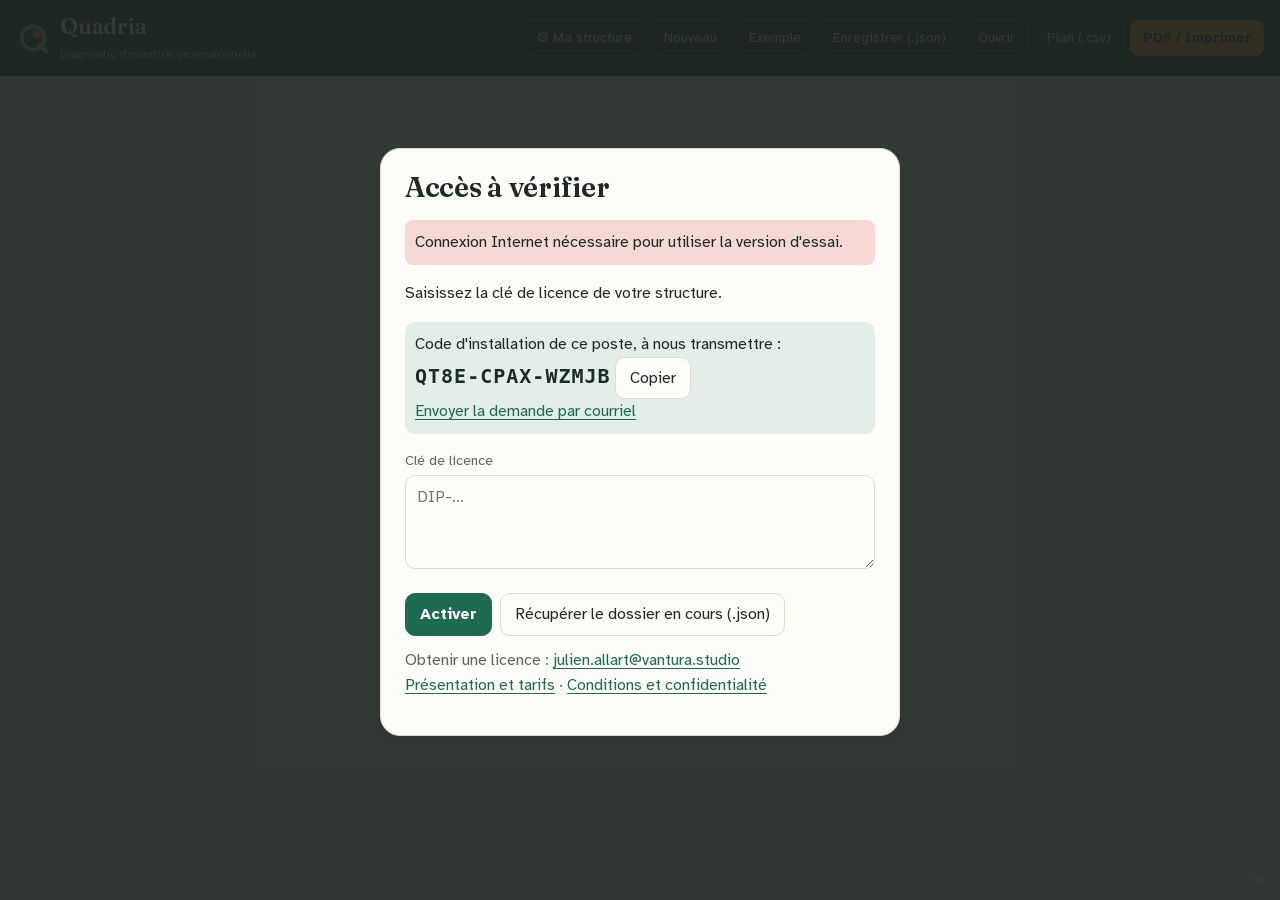
==== commit 92366dae: "Mise à jour de l'outil 16/11/2026 20:50" ====
--- a/index.html
+++ b/index.html
@@ -124,7 +124,6 @@
  body{font-size:10.5pt;line-height:1.5;color:#1d2b26;-webkit-print-color-adjust:exact;print-color-adjust:exact}
  body[data-p=reg] #s-reg{display:block!important}
  body::before{content:"";position:fixed;left:50%;top:50%;width:120mm;height:120mm;transform:translate(-50%,-50%);background:url("data:image/svg+xml,%3Csvg%20xmlns%3D%22http%3A//www.w3.org/2000/svg%22%20viewBox%3D%220%200%20100%20100%22%3E%3Ccircle%20cx%3D%2250%22%20cy%3D%2250%22%20r%3D%2234%22%20fill%3D%22none%22%20stroke%3D%22%231F6B52%22%20stroke-width%3D%2212%22/%3E%3Cpath%20d%3D%22M50%2050V26A24%2024%200%200%201%2074%2050Z%22%20fill%3D%22%23E39B2D%22/%3E%3Cpath%20d%3D%22M70%2070L90%2090%22%20stroke%3D%22%231F6B52%22%20stroke-width%3D%2212%22%20stroke-linecap%3D%22round%22/%3E%3C/svg%3E") center/contain no-repeat;opacity:.07;z-index:-1}
- body::after{content:attr(data-foot);position:fixed;left:0;right:0;bottom:0;background:#fff;font-size:8pt;color:#7b867f;text-align:center;border-top:.4pt solid #d9d1c0;padding-top:2mm}
  h2{font-size:19pt;margin:0 0 4pt}h3{font-size:12.5pt;margin:12pt 0 5pt;color:#1F6B52}
  .card{box-shadow:none!important;background:transparent!important;border:0!important;padding:0 0 6pt!important;margin:0 0 6pt!important}
  table{font-size:9.5pt}th,td{padding:5pt 6pt}th{color:#5a675f}
@@ -138,7 +137,7 @@
 .docinfo span{display:block;font-size:12px;color:var(--mute)}.docinfo b{font-size:15px}
 @page paysage{size:A4 landscape;margin:12mm 14mm 16mm}
 @media print{
- .planp{page:paysage}
+ .planp,body[data-p=plan] #s-plan{page:paysage}
  .doct{font-size:22pt}.docinfo{padding:6pt 10pt;gap:4pt 14pt}.docinfo b{font-size:10.5pt}
  h2,h3{break-after:avoid}p,li{orphans:3;widows:3}tr,.dimblk ul li{break-inside:avoid}
  .dimblk+.dimblk{break-before:page}
@@ -189,7 +188,7 @@
 <section id="s-quest"></section>
 <section id="s-report"></section>
 </main>
-<script id="pack" type="application/octet-stream">jXe186R2WSxy7lOMT3CrrMkcly7hsw6ewiUv7eC01xRA3RuKc4GYvG5XaUrI9H8nC58dWlr7vd/NokXEfg1s0mHhKXsFZg6Mk0F3OhNbO7jG8YuAeOyiTkH6DCOSGefpp6Gilzu3YFxeCU0vduIaMSmrAVXC4EAaPV1eSPVYT200QAHV3uAbV3e6/E2o/pPixu1ZBmPAb+kmW4jKdHNTDjvCYBg80VlxRTMqEY/n9EGc2k2s4dqYaTcBWb8y+Y/9pY7WyLeZ5Y7nwSWThQAD8gN5qzkf3nCX9PqYspXoJi4g2vJxEEgXIFFmj5XG5SE9GKRrnzRNRmSXFBUfUiZLCUFu84DRQkQqGwIhg6GlVmifxuS4exSXCUS5a+doPU3qxErBrfIAXBBQUhMgnNHYp25YTRS/MvcPSl8xhwl0yWDSGL9231PpAqKhcQ0/8qT+eyZRX9pY3Et17L3Kqosa+5q0xTm8clb2tfA3Q7Gv3gWaBRhTRKd9vA/Cvs/[base64]/Np/1mCe9zfgkRq3wFKqroTvcKgwYLMsh30iW4hmYJwuHmPOP1gV5CVlOrs9B2BGkbCArxtgH3dvwjK+7bTxKaV8Q2s94aR+ik9wsAK0P48OUHKtWDL6gzGhUBmuVHcjD5/02+cZ18TaIr5S6hZgg5uqTcFKrWMVh4LAKdilLE6MHQMBEFcP3kka0+Y0X/N9RguGmeGL6AhwbxU2A4t5OnLxiJm6Osu8tabZH/z+vrWK/6De0uj/ysNyaz8I1L4ScQZOnilozRjgmY+mQcl67Nh1J6/POOR446k2JpKQ4ca04cjjSNkSEsICbtKFxCdrymDM39Q0/p06TTHz4EgFxs2/EVnm62qhf33QiU+U2S5Mejc5ImUDVDhT+gT1Qbu8oXgLNJxFl1hSakhpR7VblJrSoiKVIak/JnN+eDAt29KQgNwm7pafZ9fF3Zy1ANd+QYduwL8qPPtILBVfJwbGuWYW2uUK4kGTrpAE9ZLK6Dz3qhQ8IWqwDzQzvrr++SxHCgzTpZBqQ4Rzf5iY7ZUYTAtlqAsbVWQOHWgNJzq6ctrORaqIxuSVh1QVKrd1ZKziV7v/uu3yLWLB32108jwUbdHGkXwgSoXIRmbVpvpRuCG1uygT6o1t5cozu9s2IbnpxVHQhtmd3rtrnMV3BlycHUKd99zlwTFUYWQ1XPrxP9DSTu4zu4LmcxOiuFna4EUEF9nZlbIHzsaEf1DDyZsZrjPcH9j4xm9n3TzFU8BcxU/7Kvk0XXt4pRu6jEZqK4CItzZaE/GOvkBduCiDT4RX8YtLVMGiR2XwY9uRSdxfqOXb5to8htrJkl5fa2m5zqfDdNUff3WZGfv6jgDIFjKNI2I6U+OlQ7mbHkcCWXUt6SnWrdaxMRGe4Z+/1Q60IaSIEOiRlpPm6c9zXeQiNalEgPmB4fL9UDXy6A3TtH05bCxa272iCU1PlW7UL1qlPJjJtMllLelDIAXOOaRSTXV8kpk2SSJXUfRw17J/tgAjYdp4A54p3UPVC4NaznjS026KTUWTAaTKp+7yvqPh+kqIPNfrG/UjVxYiH/Kh5mNKKyFWuecdbUlbTse98zA/knUdu5sVss1OVd/rMX4HJ5QjUd5mfnP01775/KoBRxPwhJjOwzFnD3LK9yBzhVQRCO6EMI2xaS3DMl4in3DwteFy99oix1yazr0bnliPDQ+vJsdyefk6fk0N9v8BaQSYstMjydiZsoa22v3wZWCxrwfQiI6r0TiZJ80plRXFe4G83R9QuyUuW6BbjC2w3I+5Lt5wAOY8XgOjckScmcr/gE+uGa5orHQCHM1xfAV6AhUAQo19HAISrOf+BCKUjDshF4fZST5BzCzvpeCOkzV3FQ9eXcoF0YQhWyl2J9y5wpcRk70hWR/QaYznxe13LTTXKl1jQzz/DtWKc92AY11+TrA7FrujSeEJf/kRxaWgckE502LEmq/kVOiTUojpMUbdjRE2H0nTzJzpiKlf/UFhd6FRrbqES68Lr1SLkSMd1aM9V7byFkFZDBslCC0xoFlB/U6umWxjI+ZQfxo0Hg8bZyF/+Xy98nJHTbpn1YRAhHmex1eAGpasrmaAPH/idukImbJI8lO4TbqcBT7aO4Y3Gz3h0CmgcoMg713I8+8QN0fGyxkfxdKMQfXMSsEQLm+0BP0ZOhWHeb7QBEmhwQtLClbEmzMjH8nTItZvXyN3ppALeAy9pMVFDEIQP1SR0xCjNdvP3XED57avUMQ2OoY4kJVZQokx+y5Rx3NBv/tC7lAkppqpVUy55aOibl4CwbrSpN8MER5fRPu8iqkq1uXKNqXox1yz3OtKiUmmtnKPAGJmXEeUoFwU6uJHTYpOSyjuwSQYn/y365VBlqzN3Ze6nGCVSUTgtdxARaU6ZnxcJwNBb8Ifvum2F37JB7KwlHTwNKgWAr6DrQi//ju6p9jFIQRsnLOdUlJJF2EvGXniKiZl3dmnmpPU7sJDY0oNmem3yfGvMRGz5X6XyDFXc/q27W6pYY3cfdTKe/bGB7nNNoKbtBhDh135AqtJnsmfr9VPQv5yz/Zj/hye5Zy8gBe6Pi7biVpJpwYJp1pAxioC86vz94AL5Z/[base64]/RXuB8QHjImawLhGBrwfZrCz84fR/hVLx03kAF6dEdNeWm9xnAEw0p1bFAKiRVjuk63YPhwEz8D8sepXXTcLgc+ezDONSIFR1GZJgCmRVoAGUi0b6ZmniHT1pHFoKLHggwr8IksNmPXWfj9FOAtxcDVtXR8fv4tvdeXfafZYfANLFGZ44kKM1z/W1TRf2X61eoRzqIwWd/s1S6oXYHmDyBpcZe7m9+KUuVP10dpuLUsThj/jeKWJhzcDln79jMVYg/sT76Q66d8hjGgtYGhLTMddyl49Ly/HVQLBzwSyzl64OEMTDWt+Y7oxRA/fXtnaRl/[base64]/WI56U8Xn/psT4tjxS/IxvSDzzTAorF3xqOYZnNhcF03j/8nfWHwzEvPntxV7BnU3/cugnxizCrK7x6v0+v06cKeT3+h1dRLESYm3wP+VVfm6YQx24XeManFTkk+UiSb+kZRPAKi8PA7j4adjJB+DpZ7rb86HrOZ3IClMr7p6YC97wSO5LCmnPaq1g9CnSgWcc8Ei9JuAQCtiMURLfu4LajxDxNBleLN8EbSur7H60mM58G9FTJD7t/kkj5ceAuJij8uDJ8cwv6F9iW9ddC2MW7T2/ze3CTtR2FYEwy6kW3F0ZS2qttLOgzjoPPJaFAlTk11mS62pMxkOQ2MMon+zMDI8zC83SNWtDmz3bYxUBkzHTZp2svLW1yyVbLCohRlAboNZyr9iIYRmmJOsZGV4l6g4hU1PQhxJbUHg/OwHZkuJwTKEZtXkbDuTi2bWDaU4m3M44P2Np6FDiDkT3xXHH+O6q/iyjiw9P6/OatYcZePxhCurTF0dVUgghAG/IlJ9fDOIV+5HRqa/WAeT7XwzmXR2eS/Abd8HFYs7LLOo71U/73VHdwqKKJq5a13r6Jx2Bv5ptK+YAZM1E2rE25EY/vSWMTLpwaAqCCBkStemxtNC1fZsl5eeo5un8er1Pl0Gum/Mw6emAQ2BeriztOQwhCQG7DX4j+bX8OGDOWBC3zVNzXKTdNarPsjP6C/+bmJbRPjCoYbKcQrZ8KURdgnxICI0nR49pUu6lhrT/kz2KyWLDc7spGvZ58O/DER3XPAxjW+DJMn9nRGHKw0GqrZ6iUnpQ1Udgz/Cpi0y72lmHX0D/a5wkYucytnm80OoPg8+CbKAbzdfU/OLVrMzfrHvakwgfw2mNE45DmR1+4kMJ5Bd6asFqmR2zQl1wdeUKpfQMLYL0Y8IriXWNbOu2K641geCHzIfqB2vokiMxOdSfY5s/q+ARfbqtzDJGdePA/QzBNhD2GF9jnmWvgLnJl8wNkidAKOzsLyEs4SS8x7TA8vGhX4vs6PBn9jAxC0/l4ClcBFXrj+qOkc7odmGTA0UM2u1B2mZBaqS1XyM8PM/WXCgJ9SQBbHfBRnJh015YY0ZVWiB7L/iO4H8JCl/LP9SBXF1clcLtP6cOTAn5Yfx6PwTdE2f8Yky3/nWQG9slzW1nqp/mkPKq4l7ChXjOHQPAb5n6cM4fwiBVesFOat7foJyc4zeQsgb13tiB4zGRH/vLhnoM1jF1LRyeduR9tLT/[base64]/[base64]/gLZU05LNrGPh5nmsY8UlJCt2RipYY2Z27TTY3CrXwdbw7l03VrUqqtcoG1H776x5ZvVVoxOY18xDhdv/DuPISaamp2zuUbjgm+17dBdY7jGmDMk0HGon5EhdGVpMouNBdtcT+EfH9EH4EfxDoBFWka/[base64]/tIgxAyXe/vJ7ibhlVwz4tXWyRCSDGWp2BAoh6pgU9kXUTxbryx9Ll7iZIVBi2BTiv4e9JPcb7hyG4wGpqTXhdqTguLmPSOz2il1XASU0C6Sjv+Ms6vrEtqNMjIouJEPazdI6gxYvB2uOp1IArKA/uwO7aVM7L8rBVgwY9FIGM36T3LlRIujcSV48s6zffjR2vn1tm1jgeYwnPgCmC7yfJ/[base64]/3hDZ0NJBqT0fqGPl1/WQtWvw+L4OFE20u87lo37z9+XgrlYNVpvLEQ9LlmuAcCvz8E3VBz8R/9+XMa2t+mTgWQp0u0XoYJZuKb43DN1HssE4qCdUOldtKFmw7N1XAYG7IHTXSheB2kjQ2RIv0zA6DQBpbJL1P7knhgjs2pZmCSQVjMP3E2Z7bwhiLRYOXmdDPmxRpr7Fg4zmoQN8dUZXe0Z5xqbPrr/T8uK86TEZ0bI4uhTN2IVnAGMNjgvcrxyDWJ0RswCZOAlCc19EhCVoH1PcsFGzaPHeQ7b+3ynCSc4Pk4Tw6hEmijVwnlENc0eIiqSyx9yPVaEN3CIViPnlPIcbxLROyb3XZ8DD2uFMvlOwh0/udlq9EOfay7NQy5jBhGGyCjgMwnHJjnX2pa/wS7216OoxG36uDcZ1TRGfpUWITKXrd98jIpPJv9Qit2P2sg1U6NxLArPgVY4HZeS+TGZuHsGrGuyfwr/iAOOeZpZgbl+ermU5YCHBSkXSf/JkPcU6lDq+N04+BiS/beDb33x2eK9cc3PHGPYRw357hMfJLVAqESPMYt1+GWWuV2Ah+EQlJ8rTjrr+NS6EaqW2rFCTRhgQsfWNHEJcoGBLFyRBh0cJ892Z/33mT6MYzszOv00R6Pkr5GQrWp+XGomJno4amtb8z+a0epzTb+KRzbZROPDpd4IPwWCMYSR9paAz23+4S/bOtlnD5JilYPtNDABc6SQS146YXVx8uXuXDfva47UeR5SOxR5f/Ng+PDE7BYScpSNCCnOroXK3WS6QSxNA1Jtnr4xo7NWzfVAP1CGgwP8Xv+gdZ+wQGcet90TqBVD9C6fQ5DA/Xz4XvwSmzs1PlzxPWWQja6B6WSNe35jCcCZiyzRL9v9c8NPonvybPMXxioUD6mIHdspHk52GrkUkm0+OP4WGlBOKs3oYHgutf6klYqnOvWYAAJXJtqw16+qsN/676t8SWgxW4TiLMDCyfLZx8iINvncq+B9t9sjiBZGI7Y7YWFpgQY2mkGaSwPNaq3na07sT1ErTZqZJaWfXBs5Fqmr/iCtynCWJPYqq8N1ESESLdp2ELah89ywglpig/AQWSFnm23ixtYWPChrQnWL81jWVHQ+0e5wtCj7o1d8N487olNh7YGr7abYPYXVvBA0hvXi8sl71czTtVVZ8qJUbpRwXKQ9UgpMLfHwb63UCpFtJycpH6yF9qwLd4XJU6xWiKa09JRT2yQL6EGDLcrlQZ+GRWbMV6TQIwOLMdr2G4UIZaYBNogl2DijA6KqECI4/H84ZY9sk+rBVrYXdiQ1aWcUJBF2GK1x7tnonXeBcfqnl554LRmIfi+pp1zLL8xeLo3dS5FKi7s4xkZGOaax9ANNtb5DKBcgSMl9cJiDVSpQtlRFi5KYf0kgV6z4FZSFjDyFB3YVCmf8isVcA7Q/lZFb64y9QIeIWssZFoNZ7Q59/uTBDgwcpyVv6XT6DEUKKWhFDMP3HL0Njm4W5NnFZfLFPCY0XbNlucGcUgy9h/KuLdrrml2ZxtfpoV5s61P+xAZOmgy15/[base64]/[base64]/zYx+KHfjDGlm0dHm7IqpITy3gGdR4alE5CleL2D+cYZaAAIJL73wGvPaDrpu3Su6QgAf5a+up/PtIP+Zw1IXdV3GKtHMCotuHPgvwQ/7ipDEez5wSy7Be35lOW+2pJ5FZsjttYwikoVa4RyNJjAupgu2ISI/fhH0nsjkH1/Usu9Ub0C2PslFIKr95MxIXN80bx6axhWcytYt6vs5Cp9nnIGKmsmLDsntYGnhYe13RqCGXk9DEw4nV4PceDBQuDNtVnAD8Zx2Qcq8Mjl5kYTZc5uOPJzGCbOMPmaGpSKiJ/s5RN5WV4pWWjdYVebm9y1TmDy8dFK58nYxdwOyji/[base64]/OyKyYhdUKTwLWGEM31UKSPVpPNSZuyrjceWwbTPGvMnueho13cKqgJtFGivnjY/HHlCbrJIdYHMrkXi/Lz8fPeC4xS85lbu+H2ndblywUP8QAaN+q0jJlSPspD3gwD8bgw2e1OqQPRnRCmWXdK2mm/wzlFljlYx4eG4xYFmQssRVNCgx0AsFO6vf3q6wpVFYOowPQ+2vbdzhtl44uqpUauXs6NovSio+HtkSAMKsX9lwDKTuh2ObIy2sI5gNHSyvPW+UJ9g/Il3dV9LCOG9t1+o+lvGktCL67+G7PgBbuNoqEqaH9B1GTJcG4PwZswN4zPk3N759ttzVLQr9XH6kyCSRov35y37MUxP3+oVjg604QI3Sh8wOGpGpzUqKbLQZl/TNCLIm3zvErXdJkXbqFhDMUijQ5/LjbwrCzv1XKhf8zgn/WMz2OYPypFlkbffJnphaOH11LpOq86hvPNcnlOvf+o+D8C86hL+fsLkVmEjPlbl3um6QRZHa/eDYaVuqtuA4S04+LpxOCJICyZ95FbNKy1vvvoz7Bv3odzSJJx8IFc7sXWfmjDiMBEgd4/MYwXvENOr2x8ogluENlVgZx0I32TUN1YyJdYO5DRt5PoIO/+e+Yx43SEj7gDEgpjP+SPKHHaY66cDCER8T2J5x10lvpJio2CC+QjVQR1jpkFTBPSDzeQCV892TpaCfjDQT24dHlLUdY51Lq2WYzWke2LGKOQDjogBeUu+P2F6R/ePdPoazn1+OLnwsPmypgkpCLazZ7hRsRd7LxBojW5MaRc7obehcUbWliCe0P4SbzoDJcTTjcymq3ytY01HOapQ/oj4EsEn8OiAyubGKuhZ/mzThT/Mor+fFiYlB9xtH8LClMVnwr5rInwb98P9WNBjjaQRTYydTyDun3ed2RM0MnPZZu9uxzZHgnCblFBxJ3VuaXHQz8TG907vlahqPy/fryLYPikPXDp/m4n4tic4nBoNjefX3YkPHSC+KDOslEf9+hCNIkDljQsnffonyKPkTMbrtTMyYdoYnNrQrr/4L9QfUn9NNv8V22vSsEZFC0k4fp6COW8mtIFIy7boysy0vGzb9Tdk2N+0w0l7jzisyLACMmUEAozYtArPuU0SDHxrYLS9SG0AoJ4JQMmrDZldIHCTGLqoYKFWG+XzBboLQKlmdgX7o8DWX7CtJUbZiRKFNd6V5J5/0X2rQi1HrwJWBQV8XvNjnlkRvN56c8gjfzF7t3DpbccspZS5XAnIKNLurGekOQ97gI4bJPNKaP94FDbm+9/[base64]/RI6W0desJyWuPoGVwO7CHxsfre3w7AzPSRmeWD4pYwNl4YJJiqe9gI2bznTVo241OthdKA/XzocXAsG4mjcBduJ0+VKGJRNS3IERv03xku0fUA7Tdc8VBsE/zZ9iOHRAkYqC3gLhtvU+icRA0JPe4BPzeB1Ag1s+uMP02tVMajxb1lDKYmruzZi3sdTiAoTjQygImqV5r8ee4soe/kR0wVlvhIn2as/d/fY4cW3ltqrMZIB6CUUCz5fbpAk/SuQvBe1AtsicMjTnTG015yCZQtJgU7aXpBvvnTk4Dg2Fs/H8UnczkhIHarYr/Mmq5qiCHGzPWKQuVE1dNqCprJ40FlYNbGL9om9kUN5keGevb2j8/O6l6TxBrLex6T8iVk2/doamW4yQh14ua/N+9J/B5kXWSjgTXxpqu9pIaSasT1zWOGLEUfPng3DLAxoqNyAcUs8a8P/LlER7y9XOgKHJ6AXnzH1znjGpnze3p7ZRA9tvTkaHVwAFwrBA0mwKIMxPvxpCudGOgWoD6ekbLuNQC1aK7D+EUOMjtKJc3opFaaeoUVyhb/G/kBn4rQ4Iu+5Fl6KVUXvVQSIFTXDjUOkkFSgAnnKZTKe4PBuLnsE12Di+K3LJqVDwue24N8fQFI+U3FFvs5ocl1PZv8nhmj2PH5dtGb+652ChYMRB+kYik3giI/QPAl9epyYRf260H2yNtjD/an6+G7xWIJGTxYWZTq7reSn7sGy/mOJUR0bnUjhrD/XltRHUomHvF2fE+ibwqZuomPE4EJJglbVvO2V1GEpHtZtAeBC8PNR0y9g6y3fzbcpJKQZwdyHEJdSS5rx4Y+43v6Ayuwe6bSyUquz/uh6J2LavbcKS8GZ9xIWEFT3lFZGbsfZVkfGaxS2/hqVfsxS1p97LqkHexYHxDodVZwYnWJm/SbwwavhkeDLxpQce45kjgz9BmT0gd/gfBXddefx5ZtoERd+Ur2uJ3LPrJsNwRMxH4sS+1d3qeaaio2EFtiGdmtvtOzzDXeiBDAgGQB5k3qWw1CF1dWIXTHJuPPFzR3RLXOylOJM3wAkcbOuAirx26b+o0g/phbd3cfR3QZ2H2omSTlwjUpL7n2pKXBEOg+SDuILSc673kkyOaAXqlAjd72UTp90KNT70eNDhwgytPGPxevi7VfVTUeFrZzHrIw4zWe6HD7Am43xaWM4C8GHPe9h7/I70byQ1Ko7UrW/FFIM94qlBUdOY5EKQU+OhQzIjaE68PQUwrkAP8u5g8sYef36lc2uixva97I6HkKDHVDsG6F/ozUMy4TKhqVMGAAHVohf4bCF68AeHoLM5BxQy6fY5I8pLgNBXM5gw9vxQIiJPw1vTI9ND83SoL1u8R1tucMaOMTNeoRT959z19cxQOhrKJ+4k26z/TZ8R7o6GogmUPK1lMP4rsOajVhz4soUBIWqDVTTmeNvrpBnZlvmLKoILXYKVg/lxqGCRnsYD6vRTDa2hkRjfyYScIvv5M6N0W0aY/vGvZjXUxXelbyyQZ+zueGvHE1JJTk+9EuG+IK9UpkSrrzkm64zCJprVq0zItbvtoGt29Qh2XPkP6lNxe7e7g1lGDCL2kEmTFKuJUKQaRAl24FovgWLZCWD14KLSHgBGv9Mw2QOr0nnrVyG7yW/2GvJR/imnN/p1suvmhBmbkC/QwP1kxFe758fR6nfF8l5VjzZ135wlLoShLRV8Zj/j+rcuN+zUkSeBBrEmRHX/SRKZGrP/5pWsEc/9yCgJqzOzq4U2KMKxycG4A0HXskjkQEkqVMxW1NISUPsk0lNjg+vjvwk82x5nBzAplYlGP7TW61przfXIyL9NBEqMFXGbfiSp2bkH3kQ4YIK0Pt0PIWiV1HkwvwtW78NQVJws/cqGylkCEqysa3s+pUMIo+I+PCmNIIkGVaUURj308/3zeqzhb29XCfSu9ghQmKPzibAbwd8xaoAqNTn3oWuPYAcxjMw4KjaR2npl3Prs1IoRJD+BXf/RcMXwMJ2ioZh/dLx6cGdYwHNwvGRasNstGm1TzlL8EetS8zAy6ioFoOuP2b6FLHZ/tnRx6WxhMCL3EJGUq8NvDRKizzWB0oU8BpigF2bvOz4f4cumL8nku85+OAuUYzsaSDqFpZyOLJsUclHIX04eXoZohEFYwGRwy5nWEF2TJR6lQkFy+oRl90IpWA9LdN8yETnN0VTUQr26lioaI5a1EcBt2RhTYYVghwDam/g9UG9Da13XuVCiRJN2kYiEbv9X+Sx1u92e9pN25nJRk4Ic1UMXWaX6Pi5vd0rX+gaSY4v5vQ0qS84ijSU8p4j1upXzEDuip1i+olc6MjlkXcoqMYRjQ0VX9Gum3MTXjy8agwuALSZ0RTri7O/YsU6qq1N1j9JZnnM7uhvaGvrGqAJx1PrOL9JDTGFAya0hFk1FJOC//AnlN7No4kMzF4vf6ZUrYLW5rVrw/DpagRqCAHL5Ain7NHJ0pjs+6V5x61P8OKe2R63QAw+OwhxBZh853wA6thDRRFrrQSxzonoZhK+dQcG0dgBrGbAeoRKIrDENL0DtIM3nl8sqUD2JusomE7TcXh/cSai7C/sqtD940VoCo2aI5PPu99LbxPGLDWnTIWDAfM3RY/xo72uTv0WtiEiTQjoxUvih3TzZ23RwCmB1KurKH+nSY0hk7Xo6hv99eP73UWoA132GwPQ969qCNPyFjmB8mcKH/f0OGM75UzkmWdsvmqFjPCP1W6q+fHPib+j3LGZVwlk3A5NZrQsLNfMcgL/UZeTtakdiqlczn9ayO3673Iyp0ct2UOao1l594HDWrcJH556NArJ0K3thmYULwTajow9wVjUYPTO1OdVX++0a/86pKPeLZZPcwaQfCCqyhEc3VrPzrJXhEr5xHyGOpeC/bCCjyaBVIonRGABQgI/LJlO1yKdSI1hivUap815Jw5+wL9+P2sAkO0izbuGqnMyTrSrotTDzyHXBVtT/n4b5DCsiwtiaEe1lYEhs+G5GTZD0WApqk1R/f28E3KkjR6qOPw7qim3p7eKtjaRS2hc//uHXl4j1my+ahCB0rDJB47NBI0vZL05LzcjFMKH4EQoDoIKbmL+CUQKHcgvxfDQ3B/d0RsrmnP2KHyBJBlShp5SytYqvCBNTCuZ8KQkeiuhjSC3BZKb8FCWEsEfQeKYxGQVWfE3lrt3chyDxHbJXjMM1eaiKUO+jUXEwR9H8H++zfvjfv1Tj5dvUVEwwq4udAADJM5jsQP770HZLD5AgrrXLUqNO4Osc+CjZRVSTQ/VYt3AANR5XzBssdfPre/j1raE7qXmMhHX5nMvMyOMwkEhF5rxIL0R0xaoym+0iasHjg1ASYIYpKO0PW8PUNR8RrKUL5WJwN5wGdyM1bgy2p/eM4hZ7YrQn7hkRYykm0SaAbXEml7KYvoXU2CUS5lcqN4kAxPIvUbWGblwuG4E/rYdpIkI3O8q4O33VSYlFzB4TIThfuqufMLxtKHIzCLpMlLdZi48DrGuHeutK1umlVAW9IWdmwqT4+cspobMIZ6lF72V5y8JVL0U6J1/GovGoFah4b2bZl0FuwaHImbI0tTlr3ZunfI7zKHIgKkLpIfHuowTtr3dGX/693t/7peV2uy25LY1yYjYQbErx8tT36cZivFrdGJreUQqDy/wtdfq5yZ7RBPGR8ofXca/dYDPaGQ/EBuMd6a2Mbs8r42KcksNPkxA4+SMeDKi57yJhi2+Y0k2N3wbqb0+BNYqi49040q+Pfw9BqKPqGGkTzQG1p0U6Uv6h2+vfWEOENt+X44TaHSzxu5wo5tvRjCz8V1GZD4panSBS/2u4Wl7s74Uq2NdcyvVazeNfvyWGcrz6G2bJtVuEuewAT6A/ZqxBzzmElP7z8MiTz66rvmq4KYVZfI54zDKLw0K1GPs01/J23v7jma8YobGP7cTXZ0QP5orQ3B7vAGANp1NtshvVTl/[base64]/1TtC1KzSn1/HkL6sik6UbUrPLJT5EPB0/DFPXOtuJsEY/VAkhGcAhRwdC+Ri8iPKNWwYrRP80l/Wg7pVNYXj/7IyidPoHXZvo6ja4kkRPzejvRVvTW1aCvOy1RPF1pwuUtmC6uzotP3jvXg2VFm71qA1AlgEnss2Hgg1QMlefaypV+Y82ZcqkWI2RgM4jrWuRHkK9rY+p0V74FlSf7AdFdxrj4v8CugjO+USetTfmQf1RrTI5Kbfe2qPSHeDieMhx1uAYOAf1l68/UYK8lE17GX41mDbPl21kk2790uwJJaoIY2mSBWh8biYZ1/kRKifP8o4nj5czd9pEvGQfOplHV6ruay17NhII5l9kWNgjyyHBaLiedwRQko4zkFho/Z71g23+w+F4HQV9dKf5ftUDSwgxOnU19azq95AsQi8Zyn3BRyAWwH5tNO2H2cNvb9L1hP+htwePw6wyt9mBjVpQFA8X4hPit1HKycd04OuKV5NK4R/7vA6nJ8eu1Gq6Toytfo0RBz1632yS6tP9ivfEcPv7Em+zjN7H7NnuFpJOVgcsnd2+2bmhROt93eNxD3X2LGj04bDSCB1g9yBN8s9gDRCgdnYZuxSYVONBAajSZP7uyOLsMByEhQ1HYYAE7e1DuF5gwj8J8JSk5UHmmOE+RrfBPOcIq8hGTmeMFN4wWGDe2whP/7PGUEVcvQZ07MDePImGj0VRxCcjOC1QTrHotYQWA+mRwjMLdERNCKC2++b+XbILvBVFIA32qnoP3j103Uz614fAXi6N+BgOYxXxQnV1tcdRWEZ9nlfr0wnCSSMWgu7XsYKfyM0EUDkkwY/FKV3Fxc9g4SYPo65zHGw3DCsYGSdvMjXYboc5ZQVk5m/AGnI7hzvQ5obtuIHwY7wcsb5T0qiIANlP7zfsAy4QdCu+4stjwfCjErOYCuFrUyeTw5eb4C/yaZeY8FfGxGCpDGRnNdinyj9g/Hy1QJgYFocWtIWDw5RyZEn/i27obtNVysNSulaYo/2hbuaGjtLN87mmm+tWWOxKegQ5NHeDpyxFDlLCqbJpgelDrFB4SKi5DqwK3cXfOAYvKm3NjsZK567UoJl9FlgTJfobaxH/ob6QjFsc7NH8kkKuSV39azdLA2iYVniq29Ga4CyMR5Of7x5bjE3ouUeJ5tK4UbBaj8sHyaF1qbJp03DqxLCxQda+50AzUBr6/F15PkS+gTq8adL1e101TQ0RTHCK302bIhfqznHf4aP9GxoiQQmdk41pE05cJXRxdNihIpkaayEWtWNM3whSaPbEuVXTzR9+hLPcDocjG/Rae9mPdFN57AhIeKk7ghUv/rRSlJJ9/P8HxzXNclwB3+No9P5xeDDzP6Th10DOhFGm08WkFFZFxKVEX5JNmoiHqs507gBOMz8rQjhoJrhMQooK/LTnVhysEb5504Nl6PSsz/HGkNwGHDO0saKjlVsxqHJc3uTdWX+hphJdYgpzR02JA2n/Wi4ecY0f30mhi2ustqcQrlL7AWO8IpmeZfX4m467jlLYTZou9244dtoAzONZgDvIgCjIU8XGRIY7TzX6C2R2jfKDIKp2U02ibx0uHsoCb364TyQgJhsFvZxCAb6t2e/ilBoAvfRH+2cHWkyRyXui2uiiLu8dVoUM1/xhdLtmBJaDo4+8zbPPCRmM/NYsnFUivFTSQa7+F2RGifdn9uUE/7JsYJnLJR/N9oovElFO5oxy4Pz7asrias2RsCyNu+sp5oMXG3rr/pNpRI6rpVm8OiSbNgP7Ik8wpdQ1As8oyJ2bIejcc+y18Tt65/[base64]/so+lIKJQeG9cnxKc5GrtPo7QRcwlnbKQYQ9vKV7JiOyqxLrtMWFI1qRJxDq/pAC0Yd05XxuIlMUblVnFwJoV8/pumMb/1yr+Oq+4Z7wPbnGEtJ1GzxV/4O8Dl2bWBAYrTbz/[base64]/9dizMqslrDPMr/uIIbD/FHHd64I0+qypJk7CNFv3xNCn54EfjmQ65nXpTnvh8uCDFXXLEbY8/ILBRmtgEW1R9UWuAInqiqVhGrRJfZzpqoZ2lAfyn926s1SslRhX8WhVoH0RaYxLSSCH+32y8y8XmWyT+JTjXVscKamAUewOAZ6mDmgh20Uq1MbDVrzb7rN7CTtxAEEy/bNOQBeYo5PxjXCzr3kyz5VEIItvlp3mvw3WEPPITmrpmQc7vdQyG7USIgn3FEZPCzGN+HmD3rymbfL/ldZYYkVwdnSyoWiSFG31IU06YZ3RM7v2juISuERdsREw1uV1oGPyyuCgLTNG3AWaQ5XsSyE8yq/v86sbj0S3iTSApDlr01H9ir0cR0cYwxCdDp+Vl3b4NejHHJlkAe0j+cxJr0rmSogo+xi6+XEO8CymwskV/oGotI2c6Jxh5EdL8b08MSEc+sXkyfgPYU3hgjMsdehLhmmdCnzYDnuvvppdvASKBNjv2Ecgg3xu0acisE9szT9XENs3OWj7jO/4tGLd/k3GP9aihkYTkpoVlTzGAmeUaJVZmMMzYnqEsw3T9jxwNTqeNmDO2qntdhS/jeb13W3gMBwt/A5h77oRtwY6eCExeDXlWQfYZNjdl0n8DwdhGu06Uzbnik7XABHC33qct1JtT2txZeSAXGDt8bzssYQ6utR7ZhlLpBnKg+6/Xw7euiZd28P4M52b6YkL8miY4394e7aDaiNUKaTsiIj8UnbvvmIjHomEKaRDwjTISIKAzV6yFKMIr34Xb8a15ltvhhfZMI8bMotV1n0ZyKBtagB4HfJgnx7esUYEv1xRb5ZjT7+6qu05bKtvo+DLCKBGHAwuyppC4Ix13JwqvVKYPDJ6fOAZ1/3dlKRnkBDDOAav8vr0uCc64uuTvCFMocQXzEhHrdvuRNzmVk4oTCOtxoLfaMjcWjJGwr8aL/douBzwbETYidhkeJlJwJB8q2AwmZ/qGqSTeKEwsWBe7N8FdX4rp+EMU/tRxUr7U0Ji5u8u9eYsrfU/VZBEl6cVSR1n3CkfEN8WcyB4SphPRcp9qczOpxS9ohNrSpBTCxSLgDpm4BcjoshAmatKCyBAR6NxdS+iLFMYOXUk5Dwaq0py96DlG4RorCPynVSwjoLw6dz/9oSfC2WkzjkDBNH2fq46DhUGXEX9hlRnYK6xv1GlEcz9AoARy8GPAIJsBgKbp3pVhtUJZjfj+W5jaBf28hJbqYbo5WEWJP/21iWATsaSYfD/4tbto118KvIleYG1OKpe3Qq725HXVDdlQW/cmXuPHgehDVTtm7TKwOUDJhRFQEmHg3nQEgh2QKPzdRgZ6MV0A9sUdzy0JgtOfz9RpuBtUcRaXu27aAl7onfcH3AKTMSWVEpXXkUnwHy5WVxDdbKdYsmw29kysf+RyFEAVVzvrzuyHjxC6v3pprl1CYQwgErn4/Vt2jIAd+C7dXrMvwK/dYrmxbvd2lcTU0crqMT4Pf7R388wSaZrFWqg45Sdk7aviiD/NlkgjuCwixuV6sRHEyQVaAcav+I3N5MEeAHMJCVGUCtCi3w5I+RhbjNZFmnvxptFFrJoCOzBkzjsFYbUSItUGbtK70afKNAHeXB+1Fz7SnHfcf0QsKp4NMa/bHjY+dpzlYYJ2SfVGBdR0AWdZ4D+LQwfNenfhAnFvYbRzN6OkzYnmCs0Qspoq4r195jq+maGlcxM8BEiUueNG0IMh0KIwZGvifWMMMtHSN232SjRiIIBe82Iy0kiJgGFPfMWU2b3+Tlz2zXkTC/uSCMgIWqi8+UiDXgck5DipwfYdZzvAHCzgYrTMBnDj0lArqVUiMpOGNxTH4jmrmeU+hX2edB+QlhP18iQeca9TvAApmYx73+lL3ccDFglztUj5Y2HG9UDtTFmwNDuFje6dRWSh3EB2J4Jrkjhf3GxhW2komkASJ3glSKW0J4/xYnD9OYHLHYNEwBLkuw0lj+ePKCVDZC5hSZScRqz2aR6iATLi3hS7MtmhT5Y0QQVufYBG+457jwH9u2TA/cA3FBPWKhKZvFm14mqxLu4XgRIY8sOAjArlqk5XLWihf9zg+zNIVT/1g2i9XLJSzqGUr61wxrausEUzG/fzLDjR648tEDFyo09+uuRgbWw4byrnzRNfdCQ4KDJ9RuVjoL+5fXnCPQyWhhrtpE9DHMm66RtErSfaKGFlBrPJgg4qeBNchatQo0S03dEodtihL6z5WvO7lVe/8iW0KPE8hkN6MG4kmv/Cwvj1bhpOOLTuxiF1fi4wxBlYx7Tm9ijn/5+SHckkzLjSyOVWyagQgBy/vlHpqMX1rEzKKm5bwSshxSw08ftflhBwhO4LhT6k7fs0S/XB7Q2ERfs08hpmnABKv8OKWUNTHGMEe/Gr9k3VQEFf6HgujKLfCxEEV493JRN/ejKDo28uyG6iYPhyvOm8LVIV+9jDtDXxdjqRfylSofu0UWbO3vIcwfFDnDWa+UDf4laJvZlzV/7hMQCGEMQ1PkynCAzcdkkev0ivVyP/JKKlHf8P0/8GYImbAsurGvvvZc+3KTbvOuMAbfEE533/q0mkHIMQODeXTZ30oAjNV9q3gNHPb148D8Vb6Mo8PmkasCcES0E+xy68RESrn5L2ALENBJNO8MO4bF+4N8hvlIcHExsZXmB07mdGwvQ3sLdZlsyUikfq0jq61/B+adUSPiCbRMW0FS889yPMgtBSkGify9ULYcIM/TZ+Xn7Bhn8V8cZm4x9o3Kf5YnyrBpT5RQoUC8kHrgDVpgZ3aUc+rUu1+qsDiSHRuzAo/SUbwtb0FjSJ4z5e+Auzw6tVQSS0RarMCUSYtn3Smx7IYux19lt64bM6wc6wla1POw9RVcTXCPlg1HH7qCP3TrKKwilM1fN3fLWUSeVZVwPwvcIo07EH3xUlTivrIaAFGHwMq25+ula/AksO3znFPkZvPzbQe+F7KeX/G8/wXkJ9K2OZavJ1wb1edZEzBUTSl9s6Fpz4p+rXvU03ec0bLbCvxLwrMyQUXWKETPZDuA/uQibcZgvcKYgljHyA5xaZcEBmUQ5ErhEiOynvSF7Im4pPvkCvzY7DSMYh4HTWNTmh3slznIvimSBIv6GoXv5HVMnpaE1y0vYtwbOvhdzwS/uI+3CNmRC2CMo8bu6493LIYx4uV65v+B3sLNpDuU/QhqkJNxtBVkrUEUBDQebUF+i/CoI2ib6V+zmQcdNry4UN3cHTgMw1w3iPXGPLd6/dVGuZ9vRNsL//7Ed3nVN5me28KrPCc/x3d/ZylfIcsdwRxDQFv+9dM43e2LMVsUnBkqS9aYGcjcgiyly+79FBzChTNyV2FY6/iOUg53RUpFN9J0KK1rRIlcGnthpEw/HxzGvzqrkUwbGB42fnhCqUwgYxJBv4FjEvFCKrUjzcE2sdrL6U+/G6K7Gt0dHXnxjyfMscDlbvwZTgA97qiGrGILh5Q7mcQqe8zHxC4e3W1VH2kWD7ifOUjjv7xlTx6anmE8R1bNHCZxBxoF2p/jf0PXs/[base64]/rpScf4UBdMx4NcMUwQgmB/fR+ZSeBTNLVFVX3X/4RHCrF+fZzmKuOw0h8CIyJXfcZ8RH6xhujkM6gHdWJJLA/R64l3mN5AbPhR/M2+R3Ha/UoUb+0tN2n4SXkz3GCjMreREC70+Zi/E+EPOYl7KlPdQGtfK/tmgnwPwW49djCP0GsUcorurBoXgzYg70fXtPJekLJPa7Rm5twqRK8FeLXv7jrtblxXnuqRodWiRpu88O8iVc9cT90+vzTpaSgfT+wHM3Ikz3HydIGNq6TxmM7JKZ8u3Du9FzIR/hZxNujBAOuSaAIU4nUjtCsLK0QJQ9jkOP8TOFz74McPx9fdhiG9kvKZVqHb47p2cyxf33yWBR8eT/evhHoux8W4K/cu1yS/C7zkGLEgxnou6JmM1v51xoZmZjtAVfkoR2Aqt5PU4aacZ3ZNKWA2QbYiOyaXxWOIXLUrFL7s/WTo2XFzdQh04NymtNurSghzqfGmVm3LX/L+ygD+tfmUqwZ3zHVV8eg/H6n8KElikmi6vnU2us5wayoTklGOGaVeIzhKenKEQrHfbWwBZ4isGr2gkc5fWXRzSp9EeqeFtQNcWqhLOU18bZj/t37aX2d5Q85Mi/oqROK1V4N2z47pLLBwRadjkC9dCLmKHvrNHZDurvT6SXU+YwMe+y7wPva+iUIA6c60YImLfnE4ienQmOEr17cloWLuX+9hbdynd8zut6qJDlrS3+AXTVNOGsfNj6fOnQ1TeCjSI31RrbvuclQ/6E20A0LG1+j4U7YIRQJDI3nCD1BBvhPWGuYqitvJLt+YfPCkG9XDRlPj8LPtIIzxV1IBgMoMeqEa9NXRmXUENsS12UoNlXvFW5MN3+sDHPbYgALwcduem5zqANC9+Q8ErLF5sry2aFW4XQHKCtwhf7J7Rxv8vsK0ySKuxljIWtQko8Ydv+VpBNJStOLRKhyoyt15/x/zUMax2BSg8KdgvmRn9ymkPjPyU2JiEa7N5Oe+IczevEc7ZgUWd1J6q+WhX05qkMDJ0reMO6Vp2kgknaAvu6YJR3f5Z0zZoc/WAIBERSyzBuQog9Qricju6qRvuk6WOEpzPdUrt9pxhUeIIRoltjokqk5nkL7/HU7bBXSejPL+ao05fEiHMx5m0Le+lZjOgGI+hBfac6y5XTFBsHirzpPVN5v3RqLsotnot0DRnZObgGT3Juwq2xYmNlJFc6IDrOQCFRtkUEMN418BKSCCGOXuOJPDviaPSWCl/APJ1G+DvXdkpKIK0NwyW/IGnt1d++adIgHB41zZa9BMxsi2TOoxYv9EgAoTDLNYg3E8eo4H2XnCmPvSPn52k/1KCJ1bGXxwldPiAacXDOpQpnUCTQiReyMdCUjXz2D3/LCMT2Bdh2YkUpggEY1oi5ln+rtXuyeEVcmqqOJjGbAKcAFm9faNEiYejKYZ66IAFo4EMpT28uLvNs8i1JaLYFax5Q0Z2n2/EylOSrG/cHJKCNV0vEj0dPJ1FFYSQSvIESvMlKbt3MzU/kgGyQYI85eNnR+JVw9Lc5CVJZ/qe4ZVy8Wu324SEMHk6bdkGolU2wZD2bQEfDMCo58RPHTrUvUQyns/hq0O/J1AVO+QVS8gvxKuILKc0RA2KkKBrHUk73zAtNVx4m2gb7J5+MSjkU8QdDsGveN9GNulx8V+yXNVc6UOTfYkh0gFHyAFk5WrIM7XCqrygwBtsKyiuyhvFffYEb66Jgagi2tqUy5JkR6TLkA++b3B81WQbvKrpZkm65nKzDxgX2ZZw/[base64]/uMswOjkMIQM/ssLhFcLntCZ6jzOAvv3XuJ4bqgQNyNMSYidt7nUoF8mVKQgRxPxcDkIT1AHSkvGM8wJA2kiFn9Amv8OAwah9Se5V/vydSK5PuS020hwHI7hicSg8ODFBUt/R+zdUertDpLiwMNJZEenUWXbpLZXkXo79mQlfEPVP+5j4WN1fkECGwI60QfSjRXwWfxOwUvSQrWjsuU1JvE215ffKj+tyv3EzcEhuoJE1DGPAevyDUoV0eW+I+VUYsrVUtONRsvT1dQWR7ZkRIesnQfdxVNfLJNkpOBb/Uc3D/Hys3qsd3MQiem3euLrmM+3gXYAHlm54wnjPhibV71lKXGWoaGNpp1Yy3OBJhrga+JiZWyGY19xSL6s2o3qeLEw/cQRgPRI92HzCKjncRLHxwLZgTtvxzIOxyxzwL4F69DTu+EBZPmZsnMOW+YRqJoyE/ZQtC/0KpCFsFZ2xflFb4GH2aRwLSQyyAfee/3Sroey6KuU/p6KFMcTSMXlMV+cGlkmzmhziCmw29Q4pbU5LLD7gcvo8EdpPI55QP6ZpvQKzmVVpJyfqk1AO6Yz+qVpv3MYBpve6VaSlVR1QJpt3jFC+0wFi9V6NO0AK0FlowvYS8g7pDdgziV7weyon2beKQdm4YzhEN1nPHE8Qnbp4/8hoe7nSf/8/nNCK6m7XeL4VveqgF4y3qsVnL6lGDEXVGJ5EXPKFvVmhV2risvN2G2gyrekSHO5k5wRAZLhxoHSWrVBjQ1/fcEM7MXv/ppSoT/2uaWoVt7CxVw2tiDaIDvP6V9Mp2zGOgMFD4c95ovbBUvW6/xhaoYQxgNSts1bNW47zyrfzJiJbaTdAot8oKJRm0y8tvkEgqHSj3viPsf9yPXvSG3/Ku3PH8Vz3t+Udusx0Wk8Ab8bhSkeGA/StLhihpc2v3qQoZSevZEf707cuzGsT4KkUMU/N/Zk+xj57YxgdqH7yputISBsVzayBZSMQ97Vj9LqfkOpvMod296asauqL/l5TvBPUjY/7Wk3RfYYKCvSKIhe6rEHqj+ddNXZtswgaPfHZthmllcuJpJFPq6Y+BPxuHuGD7E5N+a/wWWpG8lrNFkH5JS+EZ586UqzBY0Ox0gY1Bs44OtLOL6Z2R4hM538KSYUjEo5AWM0RQFv5MGivh1EVQwJhJQPRDrbaHKNDpeDKlChfr1veaKISqPTLeaaKn8ksgAeeMU6fVLkosDP1sTCH/p5o5kNF7eOOn7ZCmYXzVM1mbrz81to2MBCmNW/Bi/HFjokGoJZcqKyZTbljGcTukhS3A2Hb1xlkduRLnNT3G5louxpZ2Pmgb8xqmDBFnldaO5YtP32A+6w9mJKgdRnW8MX8952iKdGd1YANTyISCYmejL/JViHzM6pH3YuJXCwdXcH/ainCt54xVrcxtHcJbQJbYHO4Q/[base64]/[base64]/BgiN4imOC6cYEjdTSBA/Gmv25h4GSP2/vyrEFp1EuTEwjDiEm+m6MQE+BI8kqc03e+EheD702BH4EUZl9so7JP4WZ4Zda4NW6h+D0C6Gp96f70pw18BTLQQS2KL68hsluXy3sscdTiThw8hO27/yZs8a7Zn5ehw74evKc8MY4l5Dyg9COERDSYk1MSeN20xL+nd0VpoTKlfguMU8Q1QfINIRc5Ho+UqnObtv59rFkr2QCRunOfmctNb17vtqoHCJ14jzZr/G8GHOAZpsvXo/3mZS9tfjNwQIHzcqJUrtsFSJyZjnyckVLqI5JIEdQz+Ai4E4icDM5ei1sqLCKeEgedG+e9ml3PxSxU7TZzpZNBU6uGy6QddDV9Px99QN4oIHcLXBJ8JS82KmECcPcoUoFBkuU04tFrLKOnrgbcn7Gm8eDtgJa7NxyTWMgQE6q+PUQo7kT2pK7BQx/sTxLbYK5irC9N7YpNC99XkErE+gVQKwvlgTYW+Uze+Uj/zhLiuKKN5W5pw5EMsi3Jqr6QiT1vLEhpiygghLV3ylwMe7+/VcC8FAomBRnkz6dDutgsmKlPQThl53Trk+OIKpIDWdke0M9/FqDj6UqhMl97BA8SXJTaJ3VWlG8nfJ3IpM+mYRAKeY/4UgxfQvXZWgmvGp8wLzyNdXBpmAbIr3S34QrKt5oCVLc9X/[base64]/GSdfdC7mogb76uTIcIgyVUmhbTBBs8lHiFxbXXpHw2rc4LoM6ejViCPHLMC0jVolMJMEjhJY5rc997bQ6u1jzoZY4JjSLWtTxXVFFx9XzqZ9SqFmcP8FWI9jhvPjYXQxRyiPOYDW3LcIHbEWdTrZCYHSHGhl18XGBdu7vIBQMFtaeUBB6q6XTeu3e4jD/zrhH1xHmcpX9BX/7wmGjHm6RkXavEz7Z0rT0Msf9qY+gCCabTeq9gXYxkzu7eNedKA5ecxtpNztqm183NhwnPCPFUx0qX6tIJkZTh5bW82TpyNx3Ykr0AB6YrqnUZ/AjghaNgxClx1eeuLkKGSy7xq+VXJzXcMqEhLLBEVEYy6oHrLs+3pSd9c66u65i79m3BZns/7ZsBLPhuY8qL3r4B5GXXJhtIn+8QpDtIIjdSQmJcNqgH2MB1M4W40KvzCN0ZHlZXizj6vAQZAtsYEWZWYhOivEpUgTYJQ3cc51t2vkDF1SbJQKD2KLHuYlIAtjfqfZuluNLy3JNat2nFFPIq5vg+QOffSyrphOXiEmCT85ezAe6T/6QaXH3JkJ8eKVCjAN+CHBgHXX7YY2kh+w3a6+vtXK1lv2sx9wCy712GwFovVZOJlT8JfbSsr/pWIUH9xTT3tOiLiqb7OHNUUQUA5lFgqiTOwUIfn++iOFirb/dpgDnl1FBlKKKX48uWHahb7lhDktymlvlp9euV0ha3XNSKxz0I/BXw6gLdS1m+Od5cWrWsFt4+KzBW0j3pR3y/iHrAGLY+KLTUs1ZvfMxcah2H35vZhRccKIceHzBlG3wn5k4isZ6E/GxSeNPWmawx5HkBrLV2o9yHkb24dhDtAD3hv8MCvrpdcDvrr749hJ//zyUHydpKr0GjaRCw0aQMb2HDk8dT56JajSbUAItniK/TWCb8t0Rvfy0GQjOMUSf1V47wah2jLZHM6wKmZlb1aq4paVSiwRxt+u/i8grMAJtLLTXVplCXArO665a+/fcuArGh7EJl2WOe7Rz6qhSQ3+e6hBqfcqojrDQjHFF/4tQT3fcA9dJI2yRaiICQx+Dz9HewvPgpOar32CqiRweXeD9SbGBoXuote5MCwENhgbdlJpClHVZQhSpNRkj3KjxgTs3L2Umv7GbskY+o0T3gh6Jm1L/+x0esNZmO2VSuP49Ff5m5wKvRY6AU5ZDjSg7qQzkGrFx3de8rxP1ZBP5dismAdnQYnAGlFJDneE1b6SLVJ5UEUqJG8+A2houiqaXO/rOJv+6O2ztxXg6OpIJBl9mmMYhmpRsA8Hy2HTzDHkm0XpwGDwovSbFQ8g+zXf1lcdY4CE2T3+Dakqmcm9bUs0hpXrt9Edr2ecV1QsRJxvso3z5evdoGwNtgL9zuSHf6iESXAaBzvwV6B1xeSasYuxfnlF/[base64]/hS2hKdQk0IWPQXg62dNdTY94vtShdsofvpiyuLwFnrTxjniInGi1k0yyRfk0dkUWhjjhsoJKfXunP2i570s3qrVM7CwSQCTu/EntYKXeZybOfDH+sRk4gt94nKDFWC710qKvQkltBRDmhYQZusqfGaY1OOaE6Wgfs5yQSnhLKEd7oXBOGE5XSQj2zcY+WaWQfzdbALPybDWKuTvf65I8r2snaDi7IsbuYsTaTILyIDsBm+U/uLlTPO6+5Bn/FBck06FY+0gwwhuJlDD6EVlOx8gZN7liLqB18ra0TuxGQXsq0DPzLEXAvqI95joIbVzs4ecSCFq2Kl6/Sm5dVaADed3O46s1ZJdNwU+OykPHdfFe6W/nSau/zaDMYBHL7s1582QAAT86YcXfVzr1/sKFPVbZfNShsG+GD+X0eYkl32ijiFXse/6A2gtrReKtOH/KYpApnZPSQyRIMKSHavAFaLDHnzGx3dKWx00tWDEoUL+x6Ut2G5Z4VHVSDY9/4btjYPbBUo7+RZ4a8ZCdSFbqSslyPYYexnOIrO6vWzNH8W+qqVwngQDt/fM1fqvV8iKoUss7tS5A6zvV7NsWSi1sJchcr6jd19DZ2oGSb7kfWgLUD3bkjlYBVnfQ6Ma5pxQ6HB0pE1eMxYbJ3nr/ZwywRxaLWwJAQrrv27tgr5WskY9kaplnAr5wMsZavRp97JZp/9OnmFTa6OUHn8nl7PdzfHGehyxeVGPmpIzfO6OutLcqWtm7M8BDbLEvSPaAFsZ7dNjx8obsCNfrXvqGerGxcBIwhqvTvu5YsAfzxAtwB4NJrHBNmicwmW/fzQJok7hh90S0PMVX5eY+gOzU9VDpLAAY3lmLSoS8L50ZktY60/ymVCg0j/SninfHp8N3GmWuYdr3nxWMPHvnhOJmghU+LooizbRfirtZfgGugBwzuFphCja186XohAeGz3ZcRR0k1qUbkCq1rmSEW+eBQ+5MeR2CZm0YOtJ/dWrHZBsUqDLE10J4pNnT/f8x3I/[base64]/mVDXIXSdSDQgLK20kepRf7VItvcIIU8Gbj3I1JEPjauckj+vUeNOWqlE8S+Lk4jMnM94D+qds8CC40C9cLBlSObmXbJeQUyqi8OPdK4eH+cefWLUdj/w8+IcaDf6LZW/jYDKncBm7/T6Y3v8ktX30AZtceE35TEFpMtb1sLk+jZ0SS7IbXEN1/5yF7wuYa2yEAkOZCk1HYHpDm10kJBTw9iMLYBxjsfVjOjYjUA/UP6nOa7ua/QfFlXnYuYAwDb7G9dMPnKvC0vUt0SWEaclapF6bBDYjlP+/c85YTnecNX7Km/mU/qRDpPXJxQly5Wi8iw899MHuC7F/z6Ook5CdcCnm8T5OZve9CVpMjY5+sxGce+aJE3yO+HLaO/00bDWiyJSksDVBtUQriOk6LmX1nRi6Gd89XNHqtWzAqwoK2IlK1XcLHywHr+VJF8rOZFj2kFDWWrlQzXLL3lQMnVSnu59o4y0dQdk2U14xk/X+x+OyhY9z1lBP7A8lA6/GkxCsYGlBUXj7MkMe3dF7vkPcqxmp/iAlMdUkOgvStp+jUYAgQ3u+dQ4B78DkwC5n7NCVa+kNrGI2nSJ/H5eKdQz78yugAOEt0NtJGXWBJwDEYnG3zfwNyFUEhl9gWMRNsjJFsR+5z9VcA6/t8CpPPDUli2LDUXlBq2bjqV+4MyfkmA5hpeRnG3SJL7Isb8SULXwqPnft+hqccv7KHSohBao0ZosCmLgXYPo6GyKIBik3nQEsD5lgMsVjR68t/X2SqVkZgX+tOHi8PLfSvRFZ8Y4cgId48Vo40TLJRaZUuTdizHQL0+dnAzuhJsrX2Pkuu5vna/IeJ8MP+j3qntYHWCRAsEpvlQXpSKd6JkYrmxH58ZFAWoYu68TItrHoqBwUmRU51Pf85kmqb2cPaMYlLow0IT6RJUUG4/7lhSUDHDlad1u20B9JS9UTXLqleG7pKWoYlZQvnsVyEVjQRp6jpJYk6Y8YUqrOnSLw8zmnbvvWwkHTSqPy7MByS9ooHR2eZjyKJur1gMPlAApEMmBX5KYKo/YXFG8iUKh8LgInD973iMtJvzR8FPInq9jT2BnV2YLP71zHP+4PYES2XkFIRNHwXz3EFydVw4fsYredqYfmm6yuqjUl7FjrixO/6ZAGLZALU/NiRzpiZZQ7AdTBl+5jgSOyVzoN1u9aFN5Aqw1DXaARAAQox6yUkSh6nAeOcwt6b3Ggd2miWv9RxqDsENN2mWeHIjt92T0iHB/X1gzb4WzMIbHzJEsU36+WT9oI+6p5yVIDEWuuiulrtwIgkDeMl6cYB7vPMTDMDUp+rT/zrpAbSqEdnvI/kB3YHJ3vevzxVyLhY9GuPg8p1XLEz3xI7qRB94rKvMaxqPSYUAGNM7hOrabrXG1AtJ571FsN1ggdvCYCa/ExqF/rmcWG65KvgWeZ9OnjrvOXbhF92sM1nhwRp7LXl0Z0dMtUhL/XySeHL253aViXYQI85f7UTwQyHNtcJxGCngKiKM1bTHUgdm0Sjn+5l1rA4NNSJaXGlQ5GM6SEZAAxT+eMM1wfQvVFr7vdajetzfXZHreZvMeMsA+G8zqJ3D/fZ+iIYnJGgQilYOtlpxYIaAzcT+YaykFOefIzT8UvSIaH50oYI+LN22UmIk/HgyPJycaRXOMyVhYTu/6bodR515ayxGWdaDzrzdifrN+eENLJcgBWmY77O9J07VbAtFHnl5lwmvBfJuDOxYrsQcmr4aMW2hBW/Q41wJrwYE0qALtRW270d5kGYbMc4kBsNahYpyrL/yw2cJNoYFfIic6jQQcx4D4n/foilrH5l5OIw+F8YYIuYxrhygpWscWRen2Rc7FutMROkHjGL/THFtPsGptIp6Cwhhebxh3k0v66gygZ8IASn3RhlRIJQdg9OkFtGxRE5GXCpr8l7IvspusUm1aPMjx7wz/rYVzUp8txnd96XDCovOILQtrw6wgGnLhV/nVKKffnL+vhPeIdmHV0kBkzbykkE84+w3Qx+CpLMLXItH4enodTLJ2lK5jwMhJtj8fYof9Ls4VTQ0pM2qngwWw/gUS2igdFkfsQAsxj0WjF0YkeMIsEntzrvnyZnM3ZjZTcsIJ3v7Sp/Js9hbOIQYPP4CNQlTnpxkAPO5yKMFPQ6dyuDdb0bwu1NQqzQPO8HrG37Z8wppbHgPT6OvvKdDSWxqp8kg4UECADpal5/tZAdfobDrtCPLtO+b5gz4H+qx0Wce4LoIq6iiNJy7dS7ESKjpYyk2uOR+jXK9mefSIrzRcUX+ax96BAjxk0NALyKFnOTCKIiLsrAZ/N/vMCg983MCHvLHPdFZSOh14LAXLHaK395A8DQIIpcHwOWAedJqp5mJRY6+2MOCsScF1XPHl9hYXPFnyKz32GW7FvcnanI4s52NA1SQDdOGvSrEJUjdiAagB5DzwxHGK2YAlDk8u9dNIzIUOksxMX8zCITe4cdcMgdPpRr7Tr23AIKb0aQ60n/Am6mN+/qcFYyB7XXBeUs8L39P04GHRh8mfkvifkJRfeSURPCiVB3/Ddyo4lLfubLWl5kAlfj2WvX1F5W26cb+Qqnv66PnyNm6y0hWwtnlJVpMeLPBmN3aUet9NSkQ+FJMaQD1d5V+a3R71bKoKxoq0scTcqXAEVCWpuB1kv9FUWo9IZBgP1JpW8bgpfPpb8EpiOatZFQbypCxnFZCj+P9A/liOWe91fyH9ZpWyYIeqFZd1f4NlgJSgQPgvrsiqbn87CjTE3HQqP6DMgCM7iYfhNWoMB+C135jd4rAi8+yeKJp9qy3o63aVZuv5TVJ/aKu1UBGDPCCdVt0lRnOrFn7Az7knJq9j3ji4sz0v6gdxBQmM7qxIryloarfzaNo+nm8Sgzt36GqGMT0hBgAVWMCis5t+qNqYn1T6PhKcqUqIVPqUPlUjJEkmSi7V5eewa5dT/1eiZgwZnr1HAQquYCF+5lKz9XpNy2lYTSTVcSTClJfc4hlskJFr3VFbNlo6rtzj38AMbPBfY5W/vKRYJ44ezaA9m0pLws6dJYF46JlUSwoQOz8IEc7mLzi8EHnaIM1geaPh5qaqLNzdUneQZl1/b7kASKLeHZO1BiuvW8bgA+AVd50JNkj+f5j+SaYzUMjTHuqQ6h0bS2/8HmrGu8zWcXznUtlFO/GSgXruM72zRKkpw/fgMjRtH6tiBpSjlzEhHRrW8Cw7omJP6SlajD51Lq2MV70prfcVOUhVam0n3NXD0bTc04zJ/iKpqKkxxiJcbgGdlBc60yOGkNgcfEYntNwU4jrz4NRpIraQNxlCT+Xx0zpCBkpmU1bP87Ja/yCVPLbDjieLzEDgtJOdpZSmHnYZH6pBqp347jP/GkcRqSGLUmNZfk4/pulUBdAh5Uk2cjkPddJOSKa9LZ6t1gfuZn+ZbxzvOSLuYi3Uyvan5eHkA/eH/SUfvxOh7rG3oRIkD+iG1+opL5hllZRBOi5jyER3WTzy4CvLQuNSEndnLOxTqMjEJRO/zxM1XqTuK649kE8u5rtyQp6P8RohnKCXuW4DePBKgSReQ9GDuyk11UiSBZldjkrNvowvNgvH4qkParT+hy2D/YpRCix0PIB6BEzefZagCgFuXWRNIZwm5DO3NIg2mQOXPpIRzLbY+CwAsuvAIfKUVbc1bxSV+8s5sCdTsPgIyCBUhAfQ1tteIdJDyRDeaPsONmNpmwKo6j8cMO+yFay9Y823bPH9xNOO33tdsH1DNFPUIPgRI/4gBk7AMY0k2xbt3u9bRrT2cqzw6oVyE7V0wJkpzGegbzbyPTTaib7w/9WDBJcu2seAE26393TxUjUHe4z8PfUi/4SYgCY8D1ucYGnYUJFVk2OKTi2EVurrF8+TtRAwOIYAehCMsQt5pmsrcIlSiC8Dby8FFFBrz++WH+3wA3maU/m39/azJGNapdpKA786gbPxifS9pHvQtc5xUc0qtu+K4OuBDYniqf8vzCJUIrRn5dzNNlwlr/wcKmDlkSIR/B3F5XtjqhY6rRKr5emgkZZdfxWaUVTjxjOzRkTTy2bcVyHaHYt/0Y+Z9gloCz/wB/Cv+joKjaizhF3p5qY+1mOwq23MC9OyBQWgdgT1DTp/[base64]/kdS5K2MnWok85wnJmfOEFvLMH2xaUJV6kNKr3yuUBSkJxrDp6F5gl0NH40XSSX7lXwl5UXS3FXKBXOaY+kG7ksbEkYeRLqhU50GaKk+lMaARwKzlLHV0T+Ea6KlwLQsFKC/xXaOuR07oOdyPIt8qASk+vdvtcb/7qiX8mymbT1m4E4U0FoHJ0VgP2bZK6ArFDWjJla7dxjInKOFDDozU3yKnOGYnXD400JHbXzNln2k8RzJrM3okprqmN1jEgGwMbfrUP6mpSP+B49Y3jgSdoIZiGWCUeaO8wbVsCZbjsSFuwWlarzLSHjlYHBoI+Vdi4XeIT/a3PSKGvoIW2y8HL6LSamcJEYDYV6zg/yfkw83dlkbMQQOjWR7fMmM0RRv2E/fvkGxF70pHbmPgmfAMl9GYWrDJIcNPf9I1YztKkNH8BWzKhw/+OFkgm4ZMmO7nmjuFwjL8IyrXcq488tusZ3hWN0USRLRvfKz/aIqD+LUcLHNETEEdhqyxtZjdtV+d9lJT98gC2z8EETSXes35B9o0m6RBx3h2udy+wYdPYBojFhN56ef1+6tQV7EGwlvh8ST0J+8AY40DlU/W3L47N9WERh0PZjiAZL1Dq7zFs415g4fnAYOFOg4eXvNIYq2dTIWoN0ZMyT+7sEDOVzaUiWwnfJcgRdho/KcZlq/aTg10ld6AVTiGSL//lOAPJPiIzc5Hi+VK6IT5Db63ZXmCWY66abbs+hwE5xkilF6zYv9cL2RjHLbtz2x79ebeTQaRp7ZC6rmK6+M1Knv08vCo6mv9/39KAvs/EjVhXSDl4CqZeBYzAWmJyw73eTrqoH9BCX+jd+h6sezse6llx1i0mQ192ElLXsHkwQEKU9ed+WOzipxQvlkpkLIRREbYwqY/kqkS+lxMKq2gzEgZby2kW73hzJFPBAmx2U1ok7AiJLoqYpwIHldzYb8cb4SVXJkOjfK/02HdMLTC8Sje1tP7jck2KaWHNA8GvOv1I1JgahKj6J7fLW6JFHtc6bjSRDnsFjzmpv8pe7bKCHYNqKhz6rNA57WaYbrJvHY+HOVFRKotGlNOp7Calfkce3k/ce1ihzCDdWtJi0K46T+5j0q6PuYuLNimhYatmEC9dxLapNJcYi2xZJK/oND5KqFSR5idn3KEd4CoROCeJ7ALC3vKDMRHe/K5GyRwzueEzqhwUckseByC8+TVg1u+/xSblPSKqCR0pGiENoQ+vEBiD2pbA7BIC1lTlEE4JuRmOZgtPGSRo/Qaqm6OZN+GEt7d6zGP/LdRQGP68MUkYun+QYRy0yBLXsM4zoPV234qWDQBlUVXe0HN75JIjm3aYgQtt8Q7INa8Q12xeTW1PQKnuGyr1Qs5TtxQAbEb0d5ALEN/+Jivc2hWl+KO+LjnrvfJDrgrmL+q4eM2IXP5l95Mc2YPAuWIeM6FEMXxq5SF+VccL1cwVWOPLtqaE/bIaim64TPdOp9BgFkpYf0Fq5yJpQxqfVuj4U/29t4mZryhsZQj8lPbXRainrh8iS4+vlWca9qSD4/Ohr+F3K67eRwjz7MIe6Iqf3BrknwNzz4iqggra19iqMTOpgEC+/p4ogwuEtAKpOD3HyUzT76xJyabysP3NR9tBwXuxB1C65F965SLWEbaEyyqFOZxbH4JM9NZIcr70cqY6CTFL47UZtFHVJmP42US+eFmn72/U2hN8JngToseuR6oBczw9DPSURH9fVN31iXpg1QkFTrRkLFrvstD3ghBHf0YTZJSzSh0BSngG+Q5i5+5HW39FUnbA+YPAjlCoU+BsuxVkrUionXrQ89KTGBeX1OLXsIDhg0LNT5qTuwAzMDFWweYcyRsgOSKyu56s8/[base64]/7KjLCwippVh6ywciVVtH2hFAEpR1t4Lkz2it77tQpwkassauXUi64aRRX9/EHp1v9Z6uLXuGpr15uRz8RX8Pmuz3PrZ0FgoB/Z+XX/p/jhx7x+T5e/1qT1v3OvEUHAX6O5wjKLRIFJ6UawEqhJSeQuZfvPLitrOCIE294b+QtBl3vAFnawPrlmEP6Hx0E3xYdz81vA1ClV0PT+0czPcl0J2TzL3vjKFRIzgxYNFFV1SywYcyiqrzsYfUGxYxbYkJyKop9uNM7frG/voMygeiMCgK+7XFDONUf1TPD+LL41XZXY5Ozfg5nSbr/m5k3uzRnCOWtWTQ8CNVCBdKmoQ5sgMI9Y3b/ph3Ra5wf05dbWqsGGzgYA5txJ30O7FSEotaPFPS3Jq+fbg7H7zAapgF4dETXgfQtUdg5fZFDawb/4ElI9MfyDjpLuk+TvSYqCqOpIXp5+daDIiJabAnlK4jsdXpnw61NX3DW77qPwixBAKSJI1cWzUujlRnEAX6dz4iJoIOBHv9Yd4GOnxMHi6F+uWZaTM62PBS1UDicYIFvVCFt+8+g6iW5kXq9A0/mpLbBlOp+uVJgHvbqCwVuVSIHckl8A+RsuF0WiAzcOAdaA3mn9WM3KFeCuuoJ9EbDXAfmsqd+5mhz2oKHJwrEMv6IOr5unn2R1MrxmqCEMbxElcfNNykQk6IV2Dyi4t+Dz87pQ/Nq9akNd3gfgO0JCp5TP616z2yJNSZgu6dsAfDk+T5PXdQUe7L73LV1R0bUNc9C4FOukfgpYXKfkB8lRBrcwYGI+WiiyFROvWnSDUtSllMJIM+1CDg4R9xEAuVOynl/kYbllpZn/UyJBypszZwccEi4NG1+wRCxXbFpPoilhWCjmhJ6PafKRq3l0MV2fmk9j1AH1TvlotQHJmjIfcsv1xETYSl+G7icA0llgH5e2/Hj++RDcX89kxdN2FDrLkeJC8PnPteSwi5vSRvHrAugZlidoexGW7Td1IY8lJrJ1NwuQiWkIak75+I72wHswhxAJG9dDf+RWEnc2I/5Zc8NDpFuvUbBd4fEpo/42v6z0yvgZFKom3Y4eYzjTDqjIA9Cs593kH5l+MnFyulssmTLTNffKXzetk8yZ51CeFUpCMU3d9LXnKaoCHY/U/[base64]/4Us1nFXZT/YxSfPne8l2PfYUSlHn81S5UQGafk0RxoaQAiMxYq4KPm2YuXdSPc3Air7Os4ZjsJDoeP/QiKUpA8zyN2NKGOXq1DSo2/qxrOGUnxjwLqYjBMQaWNn29jOyoN4EXZXo/gSpYgBngXIobEFNQsN43a6Z5Sharcq76eFxq/88BR5wVCW91SRgM3zw8lKbqi3Y8NpqOrQZGF2YEIqNfOA9kF1adL42ctSJe1AU53N9cECk5v+TuTNe9VH3jiJv16l5srJg3cA8MVn8OVXUgxLUrxkaCAZ7+FYSeENdG+dl3aE0aqGEK7hsTWwXQHNkjRWvYTNIJ2ElYEWT6pQ0WxcR5e1tKa/fx+q1eKHCj1NxO0U81jc+TlhaAr/jXgzmMHuuzW1R23HcZlXfAhBslllY0XH2IkhP6A/VS5okQmbD3yJyLGn4804MCJ+paXCrj9zeHS1MuiA8RSoqy5CLKqW7h52QetA4ZhsAlUVm8aLjDJ8mv938xTkJtp45ZEvBxPMndpRK51/nBMkUE7OviVhQdvjT7mPiX3hAsjIv1AEgtwvwaCjVfJmoiL6Njm1icE0x0pPr7NserMio2g4/fBktuqF2Ex1bgIjlt/Q1ae921vNMM/kKPMjSaNZdw3GBwuX7YJEv6RAGz2XIguBa+sSsI+vuwg3PSi0KgiYQtfxT/AOpesdNy4zJ7VOlgY1ZrDygdUwFxxH7W1Vcfj3jaG5slc2r5RC7dsaFChevQ2DbF1t9NUUEFv5aOs0Sx9NleAdeEy8wQqzsuOtbwi46pIEn+l6F/oSqtdpoWmijsqUzOR/Hc0iUx/tZjnh5BW5fmXvp1eKxcH8XrYzp44NCX4jEQ5huHe8aZnHsiS02FD7/6lH1D5bEhSoMYuAk1DfRTb8TmKrdTg7xnRNlVXbf56dInLo+n29SxxvSkhBwesyjNm2UlJ47FJGQ2ukxJxpTMxgGwa1/xi4Z00H6DrRxG8n+Fr1Ovih1q3ANvNPjaKMImBza0NWlD0rmGNybNKGc1W04RzWRW7rsCfkp7RS79XZK70Sy1+Fk1Z/gygyJpjxvBUB4w6USgWnpSHN6yJJWE3VCdz+85cA1Qq6i8EHGdyar2PwCUniBXu2c+Ql9FbMuZGxmCx6R3huylLg4t52ehGAQWTN4KAK+eq6YoW3Qt/[base64]/6AMe/mHbM+K35lq4h/N4gKevEKJaXOloq6aqe6l7NcuoN9WE4wG/aMt+sLbsspGV6sFJRf7kAW+5Es1p30KnAoecLrfnmy2uX40WO1lDKVv6PolCCwCCjFOdTK+h9YpLcdjFbpuBzrsvvhE1Jc/Abp2eT0TCJVxzxSW/LP4CstvNEBLPhdJyyUfk0Q5XUtcsJQkGst2zcwyyR3rog20MquYouqWXVKQgUW864OJ7fDtFzgj2F/dUJL1kQpe2F1/5XwKMKcSspYK1FAiYszC7i/XF0sEAgq73hJxhCt3heSgyomR2H6maw+4L00slgV93w0fBEqJS8jfBgac4EfYdOyMXk3092ecsEAxt5z6x0nsOmGKLRI0sTt8WmGL1MzYsEmtcCAWopK+k4EniN4li6AdPAD8pwuFW6zVtusTnJ1/URMPXH8IBIveO+jIcVhJx4ym/bTVfmMQW3zRGcooS/[base64]/p8D2PaCyIQIg2FXj/QigiQYoWQlLTXefmSezYMZyaLUj7R9GBzQjyjkWFld2lALb6gpXKQeV3ZDnr+vI1RcNc/Qy5L/IYlWSynYv0j4obXlwXRF5n9Dg5vfF+CQLn4b3VwCodqd0RRwL+jWX4j3/x0Vuz9MaIBbErOTAlq7zYGrn98qdNnD98V6gIuI3XXY6GUbXlc0Q4RNNoX+TlxhlSErA5Qlndyx2WCHX5VPNfj9SwGqg0h15A7mfdsz1eHOXGocLBg5x38Buzn6ETybTry+sDetbHBToe6gYPQ0f+0OPojtcwu95tKHusaVQ1shBD0A/U6yMJUnAelcf1XQ3Jl+H7yXGdX27BRP5NCg1KMO111Rtlq3xpeYo8biHn3hZz2/KWmkWwbl6yM4s8TE+0SUVl+M+mAAO1M2bMGA8uSxd/zMbbJ5HpO6gmdn+DQUmbdpgGSKh76jo0NeJpf1auHIn9ERL7wyX4PFwIhuK0MYsfCTwTsUvhNhc3Spg2k48uJqjyoF/+fSXLisZXXe9Ady/kEFZ2Y2FT4wSL2we1oY454bVpVMUUZ7mPyA1+q573S7Id8G3M20DYQaCC0BNOWrnRjKAQRy6AUN+sLA4O6m3DzefYFMsm5VUOzfaw+0R2IiG3+/wbXX3X/otbTpsgUAyNoHh/HlrxPFv8pLYElQDQK/OdxOvzjPvwy1LMF407rP4eHunv0Kevbyyy4VbK3qFEDcwITv1n//aeJh1dkgQyjKH/KtwDMy7A5kKWpKM29fFIcPWDIblGCPpD4MwK1uGnsG+pFDZR7h0ERCvnFkQjYGaUTy32p5BD8k5prJjj3MpxkefrJ6R5M800eRdPJrJ6ju+MtAlqvrwz21yAZNdC4hHObuvItdl/2KNlifY0Euj7L0yWK7fqY1/HaiE56HtP2+jH0kAs8ldiboxgZbfueIX03H06+PG/zymfyqeSiJWrke/pKY6SpNXn/XQyept3WSSauCAY1FpP6CXUOUXuMnCdZZVf2Wmo2GrM8K+e9H97/4C5aF7OkVBOD0Gdn+jCQTH/rXUX4jw8UP7y/12AFL7Tj9eWkiCjPG8NyhIMZxYORaqubb2q+0rnAN/[base64]/tsSaoeNfRI3pSZQrJ3ir5HMWLRme4+GynKRqdZ2pIHF1he6Ax1IIO/8VyyaKrigy/UhlThY4CALcnuxU6C7+1N5bVvccWnnC2pmbFDPfFB4kjCDRj37n+lMLrm/HGgHrVZYZ5Fg/UepkqkNNs9lbtygD6gmm6CjCuJZIf8IjsAWgVMZ5QDZreDKyytQX9L9bQLSoRTy20v2q6jcl+dqprI9UwVCleuL5CkiOD1CN7D6RC9VQ/is2Gyon8j6gRzujUnnbWc6lKIIJ1QbjXFdIyYMRapYbJWWQ+PIUv866ZYaaGpU4ZUXYzxBbYSjdSBbaoUizdaJ7kr9UlhIIauG7+2VyKcyGCXSbXzyUAEWvmoxMJVeVhQIcV93tiw/STqg5S6ZnXXbJ8UYNr+LmQwDz20/iKISDvHJPxHHFUX1cg5Zf/64xJRmazAJ7ENY6OyhbUDKIBCEmR7f/6KonjlHJ9GB7+Q6Nd9O+VxGAwQ5JDjQ003V2i7eW+rloLt5IVCwidtJt3Mg4NE0Oev6kT3KO+YjZ57LGzaxRENt7LNoQ98QVlWIWQNyjnwskg8+OHh2VRc7KHrkrFY9KsebtxeZQZLC/GtvJZTtO0tcxjEaKC1rkCJs4lHLuk0FRKuN9BWeixEqwBf/SlHLWQ9qctdEr6d5shUtGFSqvA2V6HeFOD55s/MTfkK5Tl6grzfguz+ZAtmZfeFZubtTtVLPmayVQtYm4HAy9/8MuRiwyExjOPxg3mKm/[base64]/+mPRbkKxPLPJpnDEYyJNIv+HCsgUz7X9kE7BgN8zlulLOEg6auq4SjOs2jLJ8j7D5mg8IQddZJb+Xcn3Rpgwd2La+5qv+1H+nZ68/WObFumEH9oIL2dh1fZA5fj+Z17fXhj2ak6ceSfWORJNN4tKRZbXiuCla1xzQWBsXIllZ3atHFzzTyxmSbMyAVel+pi9zaj1vmWb7yTp/lmRWfCqcYiTt+jTS+uAd0WDWmF/HAgmQ99zjLVZH8AzMqCYUhpH3cYLGx88qu25mf0eGsy8TXnLTHiwv0hcHLcQS9yE8b0ssDlh2jZFyd+wfZDG6q20scRW16MEFP1jZHId+HR86Lq/vCO0IFXcphFSiGgS6euc+eyCKklopo34PKRJzZ2qi9igMr7IPEIQNg7LKWhQTeY0+CBDMiTI0yCTnuRE9EZaSuSCr2T37GRXlGhDm95L6EZIO8UmTmt61V+igABRH8ifKwsAAqHG/bUOJiMMRtf8CBYmhQ/yJWd+6kY9ypXPUxYwNglvMt1m/JYwCFqqjJVFjL5P1qJNtsNxm5e7CcHSImy7XHe83jYkGnQ/[base64]/[base64]/mbZCqzgA50jKw1JCRk2Go0LsPeHe8TABdOZKy4CDw+RLCZi5n394iFxdaA7PG07PoCV2ya0/tobTRhL7m6mKnC89e+pAlSoPgZv/alrQPwAB/yt2kLNyX74wwgutHKWogJ044hCL+Ru05Mq1IXBkOP4t26/[base64]//JUv0I8ktiJGbEVDhsJtKDgx8Qg2BDc79nd/5ZDVMG+Q68mfM62H17HHgHDQCFHN8auTc4jajLRqeoI8iRmqhQqDpQNWc3Pv9s9MUzVcI8+ppDxrsaK47c1UnX8/avk9qLvCVz5KqFP+T4LwmcWRx3S5nFoyosQ9bf5dItp1bJ8A+qOnQPwUm66t2mK+ubOUrnrSs3DJABEp2AYK3Yh4d396QwBtEkGC65NRIj8YpfKO08a/odwA9ZenpquzgweOhjs5r4TeZv3kt4QPNd8/akyiBZDPdlirzn00D0zqF7HudA3liWZr18FK6IY8rjyCYXyJk5XKW++WhEBdlX0Zzedjo5jgzt/[base64]/8QyTuki+MUP0B3ARQM/DRPwn2p2JDnEpYGp1VyWZ3+72pFUCl4RqOP6/mTgWzl4mkKw+6wE/irrrsSZFllifeaGLlKiUtUuWgEYLeIOpKXZ6XzqLBuDuX5WjiwJBNoLNA+iDvB0iHeUPq4tlsy0u5SHQc/LXzZ+4QzuXREjTSTQ4o2xPzpmrMxxD66aiO0coVMLAnNzmSJuYi/2TwYMspSd2OKV6CB3cV9q2jIk0Ye5p405KXAaQi2iQkgGZN5tEA0Y5MhLCf3EsZL1Dzi+J6irAonPdtAm4ZWGgN5dRHhYIoeNbAKFkyCOmB/RmzjuBLHPu/gEA+J2TvfGFMoulXyI/odBIhREJNnMLlvUCoKJJUlcI467nD+pN7+S0PqZ5IE2iWureWB442Mk+cqwyddFQw8mnTgmtEgcN1Sk1WdOivgaUv6P+6cJNWLfET5vRau76epatI6Od7/0lY5HACeupKeAt2FrM5KorItGVJgKiXtxmhy3RJ58PwsMgrPoBG3Rx15zWXcBhVHJJwO3qx6fp5c2yQGa8MOXnVXMwTVrdv07OHqHDLGzVygQeFU1ycHt6Tg1/[base64]/IL6zETxZ4OdIiWNu3Px1/dW+wB6GCMgYAMFiyBcDD8NpzjFoRUPUQb2bNtmdXurVZ+87Ev11LKIbeTXu9E9oO3PTWUVye1SXJp35dQraMAs2um0VaoPOdj7X+AG2rM6SqkcuASdU4eOwGozMcP4T2Q3SYIRt8vK+FqkKVi+wvXN/nT8u61pyqWNbxO6n+WqguimBoVUOvdCm6O7/Oa2YpeRE6B6XYQ2DGf3GWbkRkd1l4mOcWYMFOG55rEd+ysVie+rkMppmrJop1FO+ILaO+Txf5XKaoWElJlA36UNJXZ6poNOWu8ClDD8Guy9pEvqfpiYPTyyE26LoTkJNYXb2iU6L201Qq/SNqJiwR6ySd9et4jc0DEnPk9JqGKPPSNxcxmZKOLAqB/NcBlca7WHp6FyY2OXcvtG+37r0GFZwJt7xwa6TPtfpDGIOFNIqaMLI3e38LNBOO/DTld3iZ+J+mH4eMwqGv/VkgP9cESiyAX0/2OdivEbnxeaqkcxiVoKWP7XWYgA4qnK3na1pQxjG2YLGIgW4Mz48aICQv5K2nqrdX5qfEm6RmBIXFLL2kLJhhVRQsYbWHK852LlpC6IVeJt/M0meawCkHBD53sDr09b6DlInaVyq97FcPM4yplyigj4Gb+q5b1lGFL4OAAqblewzX6pg5uCnAQiZve5XWvmXct2OV6mkGwD3GKWFiQn6GyxVg9BklpnG/y4ckIoegchT250mESliDJljSgc8q6rl1MXviZiJ5kytnhAmV79AFjOOjwRrO5G6WwNT5eeAJB8ZXEw8AFzfiUKkvcEdM1QnEYr+Gzx7U5+uXLmIfR6viNDYa7IF1AQTvlKX4Am22Fnrs9aF3k5Jbcgcj9YJaJVNVhn6fx7yF5OoHakegj//Y63hG3eKSy7d9Gzr5OGxGpSqlD91+fzLZF4gLbvgwnNGrRnCWu+jxtKblP92H31uHD2j6SMzXumUCbFRKXjvElrwSuAPGY6B/0we3sec5MntZjRELwYFcdsvgR0fvh3+B+zgeZHbAw9jx0w2Jy119SnqzoTilhkp8D1+HYPOXBPtUloseo2Stc3/tesSkHRGPZeneyjrYvW/66plGI8SOjNNkayE8hdMGILr6e6jpV1wBaOY2v56Rew0a+EfK/YeIplmnvFWLNlEZNpPIQ4NkKus1L21wkcKO6MUbv1klopWEDxI+sJnfUYGgv9KxI8ZY/icqPR2oN022bOLlQUVmDmWoIP9CF3YZi119ZVAanQSj7KZ0GFgsSxQ1EAV8ag05Kyh9bpzPhUeJxDNqB/zAKPZM1UoqniZfH2XoF2ZhuQzKD5iJLLIiLv+ifTik/6I+i1qKm+PBcKzbdkmT/[base64]/BPAua6kXFoww+qR42CD8Q4WQZpQqCS93s3Yaofj06/FRUpxKpaw6TqU/AjRVPLIFnuA3QnW92QlljHea07m12s/7V9wLKWWcC38mQJ4VSiBYb+fSnxh4FXGZDz87C9PNUj26Tgaxhi1Wxi/HVrKaSwuhPGShDySLOct5BzjwDKNMWVUWGt3IuZm9CPayP5n0QPfKDkCYQvvDVQKcDqz9wcc75E0nxpBXjzECvNGXE6zMQXrcZsgJq08vpmqj3ic0maBUOQ9Btc83z0jHDchdPn0/6CC9ZwP7MIQlEUB04STjIEMffs9EIdRMipwPCpI/fv/[base64]/[base64]/8xxHCtuwGZa9i2Lj/[base64]/V0jBLb9bWS3jYlEJ1KW34SsgnzBG8sCNKUGZms7uMxH3MPgvZbocZt/oREBE3ar4dtVHgX4Gv+6X2s2blHFl4iordPkqYqeR78CdO3iAqch8gU+j+fYPtZ+7ZmlpIgPdntr2hs/LevGOItPm+4GmTLSZljosV2m/qRIjJUr3l8dm9bsiZ5LnSsPbUAhub+xRR69q/f6OKgCzJ1qxrwTglise+JiotK6QRSlDwcOBOzMmQ0fPMsArQbaMmuImm0WbFStalbj1kZKiAmE/NHPnal5I1wzCeXAnuJ1VeG4SGrjolrfQhW8Bp6e06j+JNagOZFm3bar3ouToE1BkmRY1BYIuCZPgqFCWg/EorfMLKoPMHrH1ICudj7sYtSRGIfUN1Gq8qMhMaqgdowCJgrKe8dgiDWoSy1K4fv/kQDkXyNmC9diP8+GbbqsiDQy7fOjZnF7DOLkEyZD6ANiXhFGoyhKjRTnPSD1bL8SQN8UqpX781TSOidHNEG0Pq1wmTmNlVc4B0Qt13bZVZ+xiBY3DlH/FDp6X9FVeLAQ11C7lo/+YAzfVy6ADI4MsSFPwZ9x0alg3phJtAVa0zuSPSMhEasc4Y6e6qY4Zn3XCK+oobqQtbNL6EpRvNCFcVsfbhVI9sRKiiVc38Rog8m2BAtahvFhr2OOJlhTttspz8ZnOYRsuFkpeS3xF+f4p5TyVyF4ReGE2gMsA5T/lStPy1rosnM2FqwHxUs0dUIQscBmGUbCd+wGrnLCr8CQYPRJ282C5lU4XQy4Rr0FXXV7yGVTXJxriXfPoLXL9PzgF2l9trPI2FiC39og9HoLcPqUyhbeBHc/+/1pys3ISHIigPH9aazD6NHiR5cCr/pTW6RvOhwERpQbiS6dA6akmOz/ShHLKXy2x63lIiH29c2XhZ6ahXwV8UaeaK2klkygewI7YDkQrnTihgigF+kEOEGbzCwHKalpGW9WP47gMIKqwfOq2aMJ5Mn7yZNLEnYwr8deAmQaZU5rOrJ12Qbuji3HbJjFxYlBoaoqBFej8ml39iMlqDTAKpShGCmtuk6/KE28tKfgncIQ/PUJKJQ+BDb1U1ah2Cwc9Cw8HJGAhEqW3M82sNe++yej7TsuEHLwHz+HemjRyt6bamzZCZqfK+wZHgImav0jOMMmHe5XyGOBvbdo7NscX6nNf63yLZj+e9q6XfSGcRIkPxTUdM8SHzLBW9F1C1FUhsstavTnvcFC5dbdd2R8/9E3YGmcwfykUtfBvMEcNWpAwTpYIy38VHzUCEXG1QXpTnOo6gfVI3zBBdXAi9rFfvEMLUlpbQBc272wVoX60l5totDUOOzQrnGafN7q16yY8XVSirfyI8emCxg36MNJoySlNqnacy8mCxwQz09u1Vea90QL+8NM/QW0mF+2bhq0T69PAJGyac5UqJpyc9ZwDGSRHtB06VwRgf92H4oc+b1dSdQhLmb5H4px/vTFFvdhfoxgFYZ8SOhFbdBk7cIvpvSg9Xd/afrB5SEb1au71jJuQMXLJEdhBtkdJmNL4Y5iBuywZbMa+WUVa5MgYLZifupIxK8pKHL23+aBZGXbrK5WB+Tp0Y7xjsfdc71t/bs9CkrwSRXPbAFqkHGEJCJdzZkz904ujuZRD6udukztbtitGRh6I7vLPFsLXGMBvHNEKPOqp7EwXKE8wXNtR/9pzApmUT3Pw+RPuxvyxQEwR5ltPZSbOOFtLB4fNaKM0IcY8Vvi5m8Pi0CY3MDd98iRlBB8ntUUor9GCgpFeDwkSfGGn6MO1za7TmEzpb4mO+toCDXg6AWvpsoFMWIGxpkKOG5YV2PaX/[base64]/VDx4w7ffHRppwkH+rCW34brVrUM4E/RdzPy+c0XVSJZOZEZdbFONaqi+EFEV3t7AAilG4U6+cq9uofQHRefxehqrwh8QX8pDq/4/LThemdirPTIlgIo/simYdYEtrIioR/QxsHkoq2o8Tcdpt1BsYDpW17AWeoFenh3Js3B3xUXFGopra+7L/[base64]/9HXMMQGwxCfhjopiaF9pRVQ754bJYr9QQ+ypCUOa3nuZsOHW4jCqHMjOXyAjz7YtPElavu0jSiSPQAtGmpKrYBcSd8mI/6aw0mM2LNPpHdJzBuKC/figRPYtMoRrbXWSIp0v77TVqOA0T8e/[base64]/Wviuowv1dM+eMkjs8leiBZ87SndTMI4R2ybMbSp7u0lIxv+yu/0Ah8qz5kVGmB1edOHcj4LeB/NUOdPKVJwZUp6Bojd+ZPbZSpl8Qeuwbz1ys8wk732F1HATWoFRW+9HjyWWf+C4VgM+mDJON6n2TPokDKvY4Rtyr8QEbihFGzoxMstqbkC+p1YNDlCLFChx854obv6agPffb2IzzXMWMzfZXGDWzo9ceRndkBJQn/DjPA4vdsB4+AYaP+0owg/[base64]/mZexu4GrR/bPjF7JoK9e5j2xErcOhnm4r4RWVEJSQtd74mIf7Cl9v102lYP8jV9YR+LnWgZTvFgAjxR6Qs7NbmqXcVYLakI7gu67me0ts4TU/o3nuwpM/l/Bsu+ksVV+yMIe57DXu/Pi5E+qobHf7+oL6PSHTDHfuryDcuZjdlAqfm/v3C9KOgR4IAArgTGS3pgY8ADbMXlBd+M8LUGlW7lfB8ES44XClUvCgfKeKHZZaefc2j6yvFsp4J+LtcVVgMOZNC0OqQzFqBTzNdZRrlePBs/3KlPr2XYj20rCHUZK1g1gDZLh7tV/b1udlBv9YlmBi19q5yWxhuy6OoZsLs9Gp1jgujdr1ZG0zQOIXijObC3pv9DVTgJftcCHfZqAdziJXUMJ61NUeWkhusoEfVa6jCrm5clvVaAvmQHmOYn/BMSym3MmLWScxpmydugd9bj0eNoV+fLcqtjX1pp7P4jR5v0cS90a3Rl8yg6nIR2jWqIZShGPA5Kje7Rlg9GX6ulDM++UaVRTObxCBKkx0yBIgR2Hjb2p5k+c3ARDNFpwVT6BfCbJ7TEL/uSNJeZIjP7iucVkczLCp6xzUw2fSCQOhBXjCNIZ6F3fRq9nVCMIO924E0TPfpVK5HBiyOPP8d3U2+k8BWESyQdr5Nam2p+p+C/LUI/MJfWWnfZCbT0+VLxgxk8AEYua3icmwPd0TMOcr85ayDuh5jO7JeTK+Hc6Vgc4Dq+/qhVmyuIGi44FUxEz9cvPq/tdZSREMGZXe6QKJREJchSzc6gC38XIX4kkZsf3Rb2IazNIUN/ddrgk0uvovsO/EQoWgySFOghzbHb8/g70fI7EXAl6gGuNtpkBKGOKTB2wWx7SVetfTXeNxtczxLNVc2vQEmGLZyfqOArBFdrcQmdFwC5bxffcgJxYMblfnYuxteFYqT+ts/[base64]/GpDt5lr49OmYjb6Ox2RPMAfcgGszJJDDgmykTex9PTNLcQk2pfYeTED5eFrt/2+aOCxhtMeZfUwGAlbuV/lLVzqrQWyskj7PRS4GSwjZOFuu/sc31/1xcoU2lLCyi617QxElkoQKw15DvWxWtQnV09LBWIa3O+8Wdi4VjLGZhL+EbOxF4e8bEs0TCSDoKR+97B+/ifLC6gNqK9MwyF5ZOn9fCAnUtRfFp7CXWCq1KLGHwfgxKKIDntQoMK4hOvpJ9Cd3UZWowwcD6W5hlmPp/[base64]/4641aqE5zpevOzwTLm3zoMFBgtKlo8WXvxQrTmlLODfwSP9HtO1b2l5tKVuO1tfN7BPPMhXB5JaOQJcNL2zXAWRbK0YO+oP0sUF6OlBntTnTkoCavbYj40gBILMiFQA+kkLvFtc36tPIWX49XVmTH5E2Y2qwVBYhY9UmFHnhpAmng45dsYe8B/STjLWKeVBGbXz8jFX+RoRlrewBtSpu2USD6haMb9uAOBWRhqQ/N6K5M7zoTwDEZpsPxeE5w4AX3CNNcHa3AdCAMtc7yfPLRYVu2B06iHpD0Z7gLa8+mObn2ddpHW74fTcoO7P7xh5U1T9ICepXCEdhH9bzOipays26K0UGMpq1uz2HPZ/zYCqBTS6/1HVyGFKOmDfHlg00emembYKjRn/cIJy2ACoIUOiwCl/U83mP9zsQlm128kMaoHZmrmbI5SD1WiQyIcrhAo5BB1bQhJbQrLTByK9njc3oKEw+VWBbFJWno+p7k4XwU2GiePyjOxc4kzQQsz03VtTuxbShqgwP2mN8pZHgsF/PrajFHMaEiBiRXDSXY8iDe1kCtTZ5RyO/jpuRUqlDO70klD7vaP+xfFxOyV1iiFl0yo21V5dPXUuTdp+wrtYV/yXqhIqrWsi+EheNR17OchEjdjAgNDj9qoMiM2GQ4MUsA4m6pinMDlSMwaHxISHT7zR2x13lJw8BW4movq3aud+gSm/4UMTnYOe2SaaBxecEz8GM4v99LlFnGuhOEcw4u+XRGHzPtJ9Y3MCVluApYjhBvgeIoBGNlV2p4cpzfPnkIsEwD9DejnUS1z5/sXv4aHKdbaYyi8lhLv7WFhhaBO+1gLjW78lpa+zdDz4QUcyFecQJ5BqTap5+ypWQUp9U1wzkuzezXwb6qS+/E1lnx/2gb1rPtIvLEMRxe/wpDrwou4rcHbF8BkFyhZgoigo1b4Qy7uks8FtHvTgvfMOp/OfvT8jjRVf+doJu7gRgQCeStNYVKeYvHjmraGTXSYaxZdf9cG2mvQOeceDDxTjfUV/ci7gR+EKqybgG1TaLmW7XwXu/ZcpQaJR7zIr9TD9QQ/aXGp7VgZiC+YcdDZ7QFF+kswYw2UvqyE2jiUO+HKaKKE8s6pPQ+/4kHJMwKLHmx9dBRo4z5kbP60tJVPeWQX1DGOoApV77BoAE/[base64]/+HiDWwX9jesW+bfrsTyr0EGDEt0r6d/wQTOAzatM5f+5D6e9psqiPriXvkQFJWeQDH7ySY5A5M/YKUhh3o+IIsneCTcctWJsStI5hGOls/yAX20qHLP4e0CkTvoZHR7DNfzhLgyTqx05hQizCIjnJW2V3uxBc5zPiW0h4lZjcoKHFevVGWJrbLA/RzqqK0h7vY6BGBEATPUXTEBEPvVVDU0kbG2Cv6ZWIDg4pvG1q0Iv8tJ7stPNjW2c3xV9cBMkB5eqT7/c7zC8PXqn8NTH68r5xZO6PBFWxM6bGPsnr/2AvkJLpJAtyFjOPpAjUqAiBgsywsY11RYBGDrCcnFf+jTbdmpWmNcKREPyksoVKiN4ruAEiWrAB/o1LSafbV5BcL+8kDKbToFn4HcIZ8AQYqEocMgGP25l2JG4S2EDCaZ2CkNYzGtNbLqy68yUrvU0h/sHgRxsMnCiuOIYLxWEXyKjvY7TbWSrYgLg8RbipQz6BJkjoFynfJFeWW2qxLyotbwqEi6WXxxI3hXN8/7/oym7LCqicWOqmNZu1rjPmohCyhv8CB7JRIwr/PlpvkZJJOrweFhYrL5dYv4GlES2aMEq8YspvVqZp17Mm32QJhE8/3U14Gw1yc+YFhvhzAD0nc/GGvku2HxS3eg42/[base64]/pwIGYxGI4z27cgLDDys4gr6mp1fcpHSf9XankvSaSYWjJhkzcBxwcRp7KFdfzsuL2tvQtzC/S/QAqoHIsXHYkKyrOe6WQDy4KsgNN5hClsESINJZei+1jwUeudA+i3p4aK2lm8LfbwQFstWiab8MWcptJi/Vxj7yMOihQWF5cgX72XfoRrEfUfY6LeLpcVs3cKjE3T1zpxpd14yls2onGgSX7jW6KCJA2QH/IktzJbGIb3p/ASx5Up3Da/1jN/WREUA/33K6rb5leZBwL576gO9edwRVbHUrdEsRg2BA9lRCpDpad1DATadBjxPwh1EcJBJJw4N5Qe7yERcKgQ26AkCB8YZ4T2UQNwqx/ECkcViZi+88BKRcyuXn/y+q8sQBv/+b2UvZoBJyi2M3N56SiDoA+URHiJOr5EsGQa5SGm1VduzBkWdpxhrA8aK9iQ3xC7O2mbGAWdZ7OzVXBLKz2qdRSkmbXWipQo6ec7Njm1j6KQSwlxLSBy1gLl8dWZbtWxZ18IWEjZXleOkSpvalvIzLPHlozCeldd7rnHfF8MSM/DkbiJt6kRiIc75gH3OL2p0BwrrH4wSNSkd9NqIBp3adXdyND45WHm2dwT1+/Bsg0lsN6zQphJ2jiNnmyAQtQeqOAc1+AiZHADWCOKqAHaB16Fnt88tIlsB3c+KLagmh+wx6+Yh0cLwMfMd6tUB0CS/oPDePyLdGkOKPl2vgJeGAmZaSWjX3MWsyrJnj5bfojnuAhxGrQ5a4lagMiyXzNKs6zX+bQ6eNE6gCQe7aGV9fO+Lbj81Ge/Cz2y5OXCi9TW/oct2508hx53y7YeYed7ZjsB1lUTVmFaJnRTmNiXOXJyLtioo48/nhf5tas8yvBwKb4rtZCvRnekHr5Y2mBY6ar2mF5x4yBZNEybZWuK2OAxNzxSavXBaF3ADhVZZbSYXCA5VutvQHbJ4PweRANHhr4DwZI8iKkazAgDn27MjKCmXuyGWg/6gHWeTuzTveNU8JtA2Zx+kePcuJqjrWoC/oBdiqkEv3ApLuvPatbWRHHgmYPhWn9ajseYqWLiqxN82N3aDIz7lwoPt33seUu61Bl12xve9QT7bxk7f/gDW3ph1aeXl55VJ8ONLxTi/[base64]/SRSlQM26EXaZgm4maZ45D52REGTYfZV64uQE/OFuNjixI1SVE9QqM5e5JzyRJT43SKGGq7P69o+4lCaqHD+uixbjORaDEWVbZGQ+TlUC7+mNdzFLLNFYtfxA6dorengY7uEj5c4nMelTabr0jv8Px9PiHcfx81pIso6Yb2BWg/4AHj4EXBvLlc04jxP/XazopzWyPIdkpGSspI1hApWZj1oSNG5qpIXPxtlTQ2Qq0xQjYFS+5nu2sG/yS0ldRpZTxbSdRHUgFoYqEAcVTeU+pRqKAVBWtaJ4co1V367VuGWrR1rJeSVMAgHqAdnaiDrtld7lB//FiK3vGRimHUWVGTXJgb/tdJdB6U1kdLpraUJXWT2RefvHr6JtW4VOGCw6i3m2Q29xWE5Aeai1KT45IAOk8ifEvnDFeSeJvkL2W2QYpL8+sYJ5NcKVd/b+MoAvOpj7m9LvRaShGgG1UF3/2WuQ2pZ+/mTxM6bRhUFxjCg3cjEVvaIj5+yPHj54gxWOuZLpyo55s2a6vK55N5Ch0G6Rl/kvGZxh0ylse8dbYgq7MuGte9VXFpjyZ/pLkTA8UyWPdmukOTo7aV4XBpMp1oOTjZvSrta0vm60LC56orpggBiqvxDERBN2Ok3q2dGBgDcsQJehcDg3ZsG5N8kKZHSOVZWRGK4kA3liYKz7V8raccEt7QvC/htnRewCmY6UOwrZklqRQNGDNHHodP6+O5x1gOfPtBBCDfoIucivscfzRhpiKYcJnl1I4WELlfrog7wffRfavp7dYBcn1nWekp3LJqtPFAM6tr2biNhgBK8BLZHXCt7ftXQ8AT7u4apzDYw4Z/KAiYrUwKYVdX7sd8BqB4C1thMN4DFM70ut0PF/F9d5l1PiKH4MaUdZRnY8HlmaAJh/BnflCrk0Bi4IDkqB9Ya0fJHEU8r6/2WzW1hsFfE18rNKCmCQ/1wBMko/PHTlH2GlAQJU9jMuI2GRgnZY1wWjIuNWSxwXEGmnNMnCgSsna5Nmi544MNly+YX4LQsd1+DtwPCihRoxILarW6BE5bmMXighbg4Fk0XNdC6FqbOEuAG1dA6xYk6wgFF7QSBCPKlaxEipRbAz3KN9HHQ6qDQsaAkgXg+s2NLOoOive052WRRtnsBiarZwriI5jesorE/vmD6AgOSy2h/EOFQN8ApCO00iNUICm0mgdMfztkwH0juAXgJ97hfIr40GYDb302B9YPVW1Y33tLl8AkjyChJlH4JzndeyksnVZIjxwPiHpsYSU8Y1ZP2eFeIx4YCnDczl5xtaiBJ9UGm89kX5Xgc2cM7/aZVKxOv6JLR6Di2rHu/4iXUmKFgiTpetZ3XvwqZHIX4wlCwTUXfQy83MlZ4l7r+9SqJLtp27VfbkwzWtpjcLy0Acpbv40bL7+f9PaJwW82AIUYZl6su+oRoWfEPmgdyxAt5AawAv9HctVoMvyIgzigw/qOuZPjKUMPGbmmiCXyGHucy1xiPwn6RqjmEBvaZqHlXYeNpPUJwQNgfS6xUUhYkKUXmbE/dT2fAGkSkKmx9B0qLS3EiOaRIEZwvvJGUeK/dKHvNB4SjmqU1PuHQXxjemFCF9usnsg93xzYxctaNasa5C/gR1OzfLaVPVr60Ill4d3fF8sa1jYrcQ7pfzOXjLykzZIK0rgTq99C/fDzmL519X4sKoie4aMHsQQvELviOtCcCMjIqLmK7/6bsTG5MC57o5/8MSZ/zXiNPCF6T4zKZD64Z1LDYfelhpOaaM8DITqRrfmkCxxfQnKTkSclBLMs2ZdRc9sy4VxMsuPyC9JfT/ro8QtsyewaXSlSsl2/X9atMEYTn1QS+joTK38pq4C++ku3hmmKR7z0eQYBWD6NVfX2sLJ352jGMzZttdCjq1kYdWufat2WWrsdsm467xuKbJGI4pUTCdIu5tmUr2b4xaoNtHwoZIoLVRzVee/hgh4JyD9y8R8Z7jOZeq/MS7yEq18aMMid9u3DXt3k/3EGDq9LiSsjT8PyEQ8EehmzBtK9r9JRDQJiPROlgjoKI2214H2U1QMecZr6jIIRgIGoS+1nJLR/xhRAH8xGkSLqJon+dCk4UKE74m9LKo0V8+hOivWumIQdUEHknCCt+iYvpX0hWd2IrkDaH3fC8qyqzdMk/xm1TQ+a5JwzAVB5R1PmI0wpORCAH/KcJsdMmP+3klmkyXhnyIpBloVdcIEF4UyJKigU70vvyUnXSN+9IQimVg7j8NdxpMDX2MbP9CbLWi1rWvA7IollogpQXX93+7J1Sk6cyu8i50uoTlrovMXfbOIRylofWqEfhRU1Kry/3bqbf5wBcWVq+9BmCClQPp9DKSyNZXCqXv7MBB+ff3SirFWPMHtnJ3XRcd6VIZ7PUjMBks8EyOe+OkKMLtNteU9lBEH+8EYKZdz0CEr6XZzdFJAepCfhJ1YCkDwJJUgwA2FLRWFuN28bUO1l1Wgo+dxH/trYBioVuaxQoUHV09ukn3sF7rhHKli7OsK7dxnKXS0pYZV0vQ0XVtS2KJkXREsHKN9PzP9G5Xu9oYG79sNgpyoZ5MrF3llL77QJQMy1YuhCG48Wv8uy5oOWq4CPgeZzZZfcDEaDU7o+q5fFbRhi/mao+By2f2voLsFLoTvjHnCvEjvRmwqE/n2KRXkYTKu82+IQsYzeR9wZ9/ZWo0l10A1/H8N3qhYxbMx5Ul66l3AGhamH6IXTH10y35ESA461LDcmz4iSNfc4kaHe+WIHeKT4bIwbSpGDCC+EAeF1sx1+EUGzW5oPHGpk+dkCp5hC/dvAQ2C0JOMtpfJVKY+zcgzlvuPL+KSVfziddkcAEoYOazIKJTtv+zFZSSJsTnKYnc8LEXa3OmCgkFe5Muw1Tjiwb9VCLpyZju+abgV+GivaPoyn2BvaDDQfiL0g6Li/bmlMTRvpl4Vd9FvkV3nVYAwho5JrLMIcVAIiNLYJnANm65Xm2CmZH9JcH4Rg/kKpips0pkXXIUguXOWQ7LC8Myo/oaeUiL5UgHStS3EtUFRFm/993uQYC7tpY1H/uDTxLjJ+rz5DAT+wJqO1QzHH1lWSRZ/NzPDQIt9OAF4Inaz/Fvh/8DjhOyaPBVTUzMXPFlw4tFNPXlJ6bWIOzl1lHQTz8hzj+I9S9vMApTUjtihlLHAH6r8DypwRF3bHSXxNFow0n7KtnPtAwxN/SQVcqp/ooXbo5KFEzCW/QbsrwIJvV2fpvVEQVicOLJNk+HrF0I0eFHNXiDEFcxCLzCYUcEysIDOXeSY2Bhr7cem1tBL/LA9yA3oXnBKuxDIrbdfjRWVLGA706mJJ9V1bdGOSlHBzre/rqbf19EUe/0D4ulgOlUV9ivxUyQolqPWCBLayrSnJITm7EIkkFiQeRr/XNkfcIOKxUtduC0wp970Wa7g5dVSmSHQ/gkOYwcHyznArkk46czKmf8GK4QXk3MaOg7SHnVjrvEkh7p5ve/2O5YEMB82iFn0Gz2VVpOONgVjgoPho066/[base64]/d+0F+LanMdil+KSdGWPDn01/cjRJahh2snKMSD0eY7OyyVv9fz7cebGupGqjmjM6XicqY+Ix4KgIaiT/pePCwWv/3ldFqKJ9Wh29DRl1ZH4JBWh606x11bCULIX09YyAzdO4arT+ljxFBAnzkYI+O/bW2VW5nZ2Y+/IFchiD+Tx5u/pQifiVfOnmPOepzjgD/tmtTRXFGFFI3mmPEizhEBWZdVXyL0cdYYOtZhGqllFPG7sBj2fLk+YTRz/7LR+AICsnTEZZo48RogLCiH7flHLdC501EbFl383eHjTMCfp3lYXb3uMkE0uOV0GGK4IMW77pl5gYlOV4XEJnBDCPh0iNprrnCwpAbvm93M0z1mDEILs2JkfeRs36JXZf+0nmrGKq68lUmUfXK1DDC1J7sxj/FphK+U7LTwW4qMEwq5yp9w6dFV/O8wcNfdB16es13MKawoCLjMTEfbQGWHJrRfe+4uFr1nVmsqDUPdz5KWzBOzeQn4Ugb/hk4OgcIQgbJOP8oBHRUgejP5Q4I7tSiNdwvhhopwu4JncPR4LkBXm30t9Eth3QcmUUqlAJl4eXLNqOWDk855pvmFL+r9MVsg84UmbGDpFCe5qqZsp+6D1oy1IG6D6ijTDJrdDYx022CSPobLLrms1UfMO+q7FrZZprGZdv/AoYS3Wh3yb8JMQtNr3VzhAt2R1Uy+r9LhGNzmSUqW90w8rxtIuefQL1xva+OM6YPSwzefjncvmdeq5QDubIAdFhibP4QwIz2MeYpJ05t4yn/[base64]/rS7OKvLmzkiGCNYJdqJI8rmR/N5Z63rnmtwzg7Cf0C/uASBb3RXUDlx+h3UvXdDeQ6BzI104WtIZY1BM0gzqpi9x7LUuFZYrMKaLNMqDpe2bKXRy0gLGSb/Vyw+bUeWgg5XBPxdddNzDSUFlyPuoaB1yGwUF+kvFMgsmO/sspSsA2qIJh+Cyk+g7LBAtJconeK3hj7EVsgIAXd7YVrrGfMhFnnoTR40aYBs8AimZdkwznNd6V2b4TTGAI5xPJ2UPpngywJA6IwRkWB3jak+Ge2D2L3uZ2py4l7OADR1FzV9EvJuIeGtVyLXPacV1jhNKiteVccPlLMKCXpYFlvp/McfqlQLSp1h5GqbdpDHDUtmOh5iewYFLs/9HQS2XK3yQu43t48DpsRuYPEU8GfWiMJNoWpxl64z1KPCpAQsWgeLGP8CV8FyecKgxabI6hS899m4Cr1eDOlwPNjePNkJ+R1XUo7v2jfEzLT6cw6mdZo+OEyWZwPYSAEqJQpfIlmB4MVP5grCk/Df5x84aloq9dqSmcmQ8xUyhRUThCLWUp2H6PogLP+IoTW6I/qOYt9UhY9yq6QM6DmeHGs9ZkEaUoQsZdmnnTPKK4zPyWm1jN/VtXKgFnhL5jgQtQcutrO0DUXILCpKmyFp7LyKtpERMmn1jP3NG01/[base64]/PyP4g4ESqgya5p4b/POSJwYsNcTwHViqh6zjF6iMNUpe5aKGjZelLGnSkpVPBr434+/9kVKj9tYnQPa6qzIkeqNfjOtrVjOcALKNiKAdf8EF2HtoqqK3qb0991adC/q7+P5gvlycp4Jhm4MRDDQuFOSuac6hGmkpHz8iz+XYHNVt8MvY8okRxOf1y0+IWyFWph5eIyYSZq+PwmAVcWymoeqS1tBgTAy7WvAWRy8tUB2lvfLHSRYsG8K5tAg3ACY+lvta7GhD6ZLMI5wKDpXSz6oe1YHzKnT3xDUPH64//Jz6+aN2wLSUeX+HkTw70Ibj9Xpj1R2ImM5twh0Vm0zyFheFqkT4iE0RSg8w4OIcQVyQvWqD5ZNt4monJelLRk3sU1t5RzttT4WHV2m9hu+/qyBw3Unr5EEvQAmqcKCE58ekbjgLE4WqBwE+5JLM4K4zyKcsVmcldIHVAH4vAu6Z/gQ0LL6LniwktSbCvgv/4aobIkolRDEPWhdAHiTuf1qU8qqPkO85miKt20vPJVkDTWB2T8J9fBmW9zEyCdRaIsKmnaE+0jtI4jBmjc2fx1iSmotz1PHdgNjdsO3ewA/NlqWSCU6oOmZxnAudeobkNu7hhfGWvqguN83/TSJtRkxkC1ZU4tUgopok21/DcKVChDoWdzaDx9SLLGM8HUD+ir/ofucw6SGXi1pwBB8Sip3/jXr/nbm7c51PzTm4AjUzeCS1vKHEj14cPB+IleZdhdDCXKobYcCXRTSC9PPYhXSJwGBB0/LaJDH6FJXvsdcusHtSttbOh2F7ke+aq0dUSO7VbedaMZC5D+PSaMcfD9NdN1bx4tbBowFf+qVqo3fqffyonG2UoKm/iBdksiGPKLPZ7ysMAW75Hpnk3tDelqcRIn1BZhLWqNXqGhYd6OCmUcWPGvn9D5s0aDk+QtOHKa2SwKof+JSeiHwjXI7ZyvFrB/l8RC6GiY25hNeJQ11KT5ScsCzYY+sPRRKtKRDdoPjC/COu3+si3g0zpuCkMLiaSf6jvnOLu03uNa7F+8+mb5wdJnkkx84nBoLBd6ueNzCKGtybiNAufTioezlqI6Ee1hp42h14KxXao31gFHdpk+tWc9ra29cApwV8H1NaAoSmf5O81coxMbQIGRw6j8ljBN+WD6guHHHV/[base64]/+s7ME9L/ARrxQOPr9cj5fRq63rB02DZnBEa7RNv3m4uy7c/j+O7jNJo+3VczUabhNEkewN3n91wsIK25jLn/xhCW9YGYgsdjYvVDmbYPRpb6bJq7WQiPd2QS12a5H+JUUt45BPGj9ae8kkLx0RtsNva08e0EsuLJQPHm26PuJTOT5vDjTtRsNdLlscP+MpTJ5rHvPouqh2cj3n1xNvYqet7/6Au7P4YYy7jBVg5NC/HLe+b0ZmX3ze4JqiWmsgB30OkLDv2R8uZxw8EYrtV1jpeX7JPRw21+KaUVRewDEUomUdv5i6QveE00csvP0+olFrCTR51MqVXUqf0WfHl3FoRVnyv+oAMQtpxeNA8b5AmTUPkI3C9u3JqGAbYGLK2bSqQoEFy6h/Asi9O4y4qYSKK2YCCKOHYRXY7SYaClChBGz6zA1eUew2yD952rKtq4mqMGuYavhD9k7AsWPSiasX6hIXommBC7rV+DkbVrySoImKdWMglL5FuAezWz6rLqlPuZYnWcgwIWY1D2xKW9ec1o3U7tR5Ra2C6RzPgqcUvMFp4SfO7Tf8juOdWsHwVAR6jzCvD+5LWmtS/W7FayQwD106WralHjY2UGF93m7yYjglsPyfl//dxBdST8hrVWedBf+dFYP8QpdBhpsr0JpKgO/cYDFnIPRHED6CfkYxDNuawpXKqyg8of3oFX+c6ktiKCpN6F34g1S4QIWkKV0+vynRpPXwp+hvIv0xQ13k2GVg7l6ibx1BwGCGL8+UuVQXRFStUhy34YhvLF+3p70cP7ANsNtvJizWo0+wwnrzZ8jJ3GhpLYGeumEZuXaMZYFbP2eCLF4Bs68z11LlXiTF/iIOJmAHWcuaPOuvBw66biUhv2HqPl2E/jJKEx9LEC8ixI8+WSFEDvrG+FQeuVeXtEZT0/JKHWwFViGI6gj7MC2dCvY4Q5QP1u0NQS28F2br5AKZgEjQeLYQzuUNW/iMybIX2Qxy6DFcV3O0ZS9FsoaCJdWSgPK4DXw1gKVDNxpP4JMymO544FszRGn/MbDnJQx/tN+4+WViem8EY8AUfsIcnbKfku2/gkAzNvdcnTttRPd6EeX9a81/r0cHiSHe+79jHaBW0Ca3WBMvlGs5bycvmMMyYDqu3u/ZFWiMs+nr4qT/yFypt+yqAat4be7BF2BPlw/GGA7ydmOGZl6YwCLzZo8CpQx861hlRWZ6dADFw70clt0uDKCC4BY456GhMs1np6TAQcnJcH/6lom2b5x9WVOWnTMqZJQSACagxXpayTSK63KQygxcW2bhNXX7Av9FNChBRRA9sUqwWHnuCIpjA359qtnVAn8t1Ks0vaT1/rM7VPPn/fp+3e/1/jmbHVgsqNikuY6rFedmzDgnkrdZYQ35yokGjTZ02Yoj8n0BEfg/b0j2mVUjwtHRe1fkB2uuKgdpXoMwHNR1RgMszLsUf0SISAh7TJ7rXp0O7GutVAMd2MCerlUqz1SyUI+COLT+miIdfMQuxToReVpEjM00147lD1RoepcdQMqrIOB5TRVCy9pcfS/Thake/9r5pxFVFfghJaZP5gY3/ZbZRo1u/XPudzWU3BWa42jjSGkeqalKp7yAHt1Qbabfeovq+UHsGEYSVMWMdh6V/z32lLdeKdhatz5wWdw4ITlFpe7tOn+eG4k8HjyGWKWvLTeWVzUf0ODKp69UXguWLxIOuIn6aOcJCtR+i388d/5AuTo9JSiu+1Tv/f1eMugchZv/IjNP8itwCdAD16B7enJNzIiKSyYi/aFVGJIlzbQJ8Jj/94Nfmng0bTJA0GK9AH8QrgabHb/GuvHPBLgaqwaVTnfIYndygdSOyK8drs4jA7B9CBJlLqWd2K7/rV3mne72tt4BCs5/cFMKkVzbqDSvTBqbbt1/[base64]/SaFV2WAtXrx5xLk5K6i16uWHxUT7RueL7OCiwgVWVnidqdJhwCuSzrRvrE6VMndeSkFhVJcUK8afQlQxVAt8Afr5yhTT9EbBH2nYDPBefjNlggXQVSQ7aQQ009GTvr/YcQTFbAHz656V9UT9uGNSACdUhnZgKjGXho1SkdcAm4ZeuTfjhfJkG3doelwkOzMDUKJyQs6bGbf8YwTcDuYlqHv+y5R3MSOADNHgxxTS0D2C9B9hrFuejio57b6ClIrFKaQfuxK0Xga/qnXxHzH7CsX7AZgOJ8ujSR8gSwhWJfgjddN4dGixuY/Jx8ZU+czRNYIQwjB4MbdptePtPt9Pd5KBGbuGh+sGHF4ENuE3VSEyXn1qGvRvfG4kI8hjjpwG6B9WaDKEFJx0kk1Vx1E4OAhpaFeFlSv7bnjadTjefPd/cnmv5z6cocuAr+wj8iLBkkVU3DX09/HEi73NuBHATFDCapL8fRDjDyNNJBfwytGCL5SgSujJda+dnWFHby6Cor//3wqmarcAAqfeo5iZhO7+Mho5ivOEr8gT++32b5QyJ3zN2/vfpkwTftuxPygRm3+A92bh8/[base64]/UTBn+LgehfajxaVtOA3rqbvWqVIKiKJfEqkxMFMAnCt5P/vYDzUMCUYuLkYhSyuVHdT7t4eXeaHmBwA+F/1hsIIQqScCkyB2IFZcLz2L4rLcwjP147iY0Pu36vchP0kW0opUmeO2n0oa3rnxGetyLndv5NOg8lxsh8EHJ3zesc/wBLylFA1sd4RpO9BMc0WcSJ65vwio3DVDCCbEb6T9UVbjnrrbF+DUWcXRz1Wz231a1FS0ZUZg/dhD/4EYA0z0ZLlnn+g8MR0T4b0Wo3ruB/CZ8dGCi0DxP7Q7kiiznWlFX8yVME984V7gFw9tnNYuqpFGh2IpizRtcaUt1lg/S9+LYzLW7RcUq/i1TW1kBRz4mKwGrUtt8ItmENO1ITOHAwPFqDlKuI75XkdPuK8svKp2HwHrnU5MzdkcRAiN/iV38b7tixSp63fd4WrLJNmE/x0ar9Nm9sP2zTHsRa3XsYUJIxoj7aO5pHDkZyG1oYdg3e6UUp52BI41CwFsytoWPa5GXEpyIpGlyVLz3X+zgWpOKP0ChAcYaZ77HVnji8oEDvGKPYsUdQxCWJ3cVom3JMWWrjoEuydx37OekQKAD4I14Hf15/4E0fMQKqsivzC+4AbGtb3RrOr1jPH/ajCqSG7YHFPT6bI/r1a94vExTixcJsujo8TJ/AVAY4sbt7QDKDSacHBdXQmOGmIpW6wiIHjuCwBIGB9umrjxO9cMq7DY9WXoFk7bEwMBccmKprPJ/9biagIFbaLW60w/bcJrNOO1kSt28f8PgMVvDccE3TkUrlOe0r+SZUhEmlI9/qmWC0ISDfn4XO1sbBHyaos03kH/EDB2YM1aMLXjkF9HDbMxbEAiSVPfxdVt3DPO6uUSJAdghtobyiObyVC4UH8iDXGmoKbrzZyWvNc9RYfhmeQmzXhhmIDCrYZfOQTor+jS5Hz21UjteFddie2UKYnjrLctpPCBxGoUTTLz8W+Zwm3zaohUGVA+YqKlJ/VY57TiJn5NXXPXY4WMfypPTrbJfpVfvkl5dy+y+1cLZuYA+5dnDqBHO+bhG4VmRF7dcPEsSOzONmLoZXE2MR57KGU21+Vaa8tLkTKWnR2APK3D7W7vZVG9rVweuIiyRAZdP1D+tHcEQDKLkn/OMZbwfjRYQSPAcPcxeNGr76aE/RshzctyyaqzqazSNI3Fep4Vg1n68Q6uk+Eed5o9DNHRxtLZlzpmxoSbzscxun/[base64]//MsTeTzm/E6piRQWMCKM5qa3AFpzPF64H1obWLywxUMdfzZOJBPGWkjOpCLNdGwef/7Xm9vKpjPnaMjcEArKKWY4X9Pr+ye+BwgjLSW7SCoKDSNbc386lqmdZZZQF9cItMFMqlHaloyu/Fo2wcjta4AOtb+UisNPkNJzGbe2mr5Pg1q6oZ/n69uhkw5ePYB1iXEyYcews6CXX8RAjlqC1ikamJovjC3Fjwsy7vM1nMPYYx5OOmQKiSTAfgmhtg7EQhl1KA1nqIK2ootEEpB7hFckMKa0lBK/[base64]/Z4++OAjTV4ahH7paz5nRv9oSFn5Takg3b7H7g3yDlQd7SSqROFXYFo8xJwUCHl6R8x1wAHrgnXkHLGXlMCnLNiUF8jWYBzuSOXeJmiouzDBj3P79FKppuwKC/[base64]/bZWt02HQuhwDSYsha1IRAZ5xwkjtdECnvFBqxf+5hAMBujw4BX3buy9c4KK4FR4xo0adsdOX1TymlAjwqux7YHn3Vygej2Ck44KkBvf/rBhMFPfOGn+256c7UjSCGUSOzc8yQ+5/aBIm2P/qMmiefj6Uk5a1l7iRxDD0pX2yn2P3cPUMzhRprPCK6c2bHnfo8o9VmpjSQYwq23KVGcvt0uzK0P4rnLLDX5DjrLMOMeBdmPb6csuOtxCi0NJdk8u4ntka2aNo5dR99DYk/KmSwE8tMP41OdZAecdx9qRgiO6PaYaZW+SN+UiXYeaMt5cY1yLa5t3IFE47NKpwAUbTVNvO6hc9fgbZkzTrFPrvarpjK950gSXKteRDUCauVXwZKm/o7CcRByYgrHo2wMBQGW+YCZ8yfGGR91rrxgtJ3YcKQe25UatlxNhZthyudKR3hNe4eoGl6x9YFQok7lMmJjvg/HqGTHhlX68t1T8fzGRTzae4ZrCD6tNeKViJUIHQnue76xbM/bJsLYhIy8kJlQVUl50XfxABWyFT6t0owVIr0MhZzY49rjd1P1G5eSSIhVYgdnbQ6Cgkoczt+BElHg3VKras7/P3VJHFnYED+c4h51bIBJjBfdpzf4Bxnn5zltm74c3bSpG9uumCwoUVczjAWQN1GNXkVPAfx+WoX0w7He0IJ8Ky2R8hlf4uDuO9tN/pDiokbKfGssBD3qMenbHRhLf7no0K4A0zfxTX8umH4rdlkTartRnLht/mXXG6T+B0gtVlYcnJ4QhwfBbT8PZhDpNRPmIn52YiQbcbSXvUZjllKet4lelr6/znGCbW6SXW2FTcK/BQ2i6iGIytmL2+Hl7RWyXZsymfVO1Iq2SNYcYZVFjf15NDoP4FIZs5ZWMkcRzpHYapVvMGIbnxz2TX8gyoXXyfn10KvbwBVQ7x9q0ct3C0UnHdjMUpxVV9U1XMA6nRYFYsWpm9NMBMwMAO7KoxyjI/HDc+vKuXaeWpXH0NEq2wkuzcKAZbl4aYRY8cnhrxi5YUlgfWegOAuLWVRe2TWXIkIWsLQ+nbuXD/ZvbKwCGADXQclPGdyK47BZ3TgdaVsAWOE1GMtDUiLnzQNO8bdF23b3qX7AtFiWEqiN4jZKTgzfAm3r20gFkCQDXWD/m4bCiOiLbEjobF80ZBJ/SjRmSjDdPo+2W0D2hTu+IBNhhcw/BNhR6gGfZLkniPVbFEbt8uQcZBrruqyFzQwqHMVpblR/TdjY2TICZzwUwlDetVQpSBHyxlv/oo5Z8CtCK6ONygelAuyFbKTR1K38Imx+rRtOQ2sT/XYq2Ctl090pCulFdmtPWm1BysIf1Uai+/pUVU6qf/vctz4ZSM+c2EJasAvY5rDSP01QSjVsyrCGFxwEpxh/z/rBJEmsPtHjidkYUpi43n5+93W83ApBte76ucJ+GWo3u/IOB57eVrQcTsTaicbjnmkgv5p3CezvAfiFvDDuP5C/[base64]/xxsFyZcW9lm48pMku3/wJlxndG9pwFBb90w4XNdx4NTqD+ivIRgQLfX4NlITltxq2w49V/M3I+5FTh3e6OrPewUmcgGl89r8bkbuTioGQ30ErM/ThtNDMW2OcHutxjY6N5gKmFCdrDWfBzl5wulNFof5nv0XMVz9f8Kz+yZJp9YQWb1lsLlRLbwFodMoeaOdBJglLaaJq1E4vgaGL3rX0iMKHk7UG4yelD2QkHe25NtcyQw7iUZpW+mKTCZ+fpkbllukFDS++ivItBIAEH59hReJASwuuo4uRL7M0VyFIuzPeV/XvSjh0c/u86VUrZ5+TU6ytU6csm3OoetIY5YyliuVISmzH/vTCn6L/yGx5O6xKm3/[base64]/xGBxos8LS4juOBwS9aGTyfDWexQw8IDanp5wNC+yn6q4BsEES2zjU/reIGn+YtoAGw6LBKlWqGwbjVFN3BafJWCJYTYlQ/gmZsTrDpIifntYqZfrq2Y3nUJOMCKRNhwEH8yhMk4FSq6Ny1YYE+6MnXfu+VAPSYFt1l0WaEPitKxHCNQmASxESr5Vk8KurA41wk4GYAdNG/OPl3a4sbipr+XQOP8EGYecBrcqsj7qtheGN4DE0/[base64]/P9+GUWfETVhfTrJtri1y6qIOAm9afSVN/RcOnfMeYLaXRE5rnCDXBZNaOPIKKi/mydM8CIW67O8XqJeNwcwzzxsBAaohwSKBYJdyifEmV6T4S2CYF/YIGq95l0wkJoy1n/iIpdnSFZwX6HWaznkWgpTSxDu6+YPsQThJkOT80RCt9tehok7v3VVZfelud+wQbricuv+3dcxThPYna6OT74Vj8lwFJxZYpmWBDJ6NYpVXCt3jAgqipQHNVZVIYTu9ocpk93UntSdNmuxuhjmGPlfmq1Kx/pHSkCAHxXj3woygsR/1/l6Rs3XmLOUCTQ25CI6ArddmkF2KaJG1CF3pxPEXkBtzfyaDaI4XIE5G7vxNqYymd/UiOjLOKWdj6Nxp/AGmxzXcULvTWR5WMW/TcpPJjCC+oxXrwlRR494AZOV3Xy/kLYcEnghDWbyAE7oek2NboqQe1vhU2y7lUH8JDHylapQoEN0NCSqmINZO19cpvwimHuYbiaIOjU9Z/t9Iy85KhqZVVaNTTbhzN/ebs93ZS+ZtlU6rK3t5qivxMqZ8vzFg7YUgJl1V7xNBipk3tiVbAcGJzoSPMA79CO+3shSVQcn1/nLgqG2/aJba7X9Vq7hUMSE40+K0+Zh/MHkRayd0Ktzc1G/l23c6JrgPL0ZPyPfph2JjPS9DPzmkTCiIg4CvrxhGiWCaos+wiekH7EFANYZ1SVQA6FfCeNcGSFEKiC7CAdV8SOCEjld6kIzmuO5UXv6ZowaJYhvsw/jgIt5ocSEx1I9uGnRH62ewi8ktIuWe+7m4npGANVPQGikCTm+LO977DUAhohj2A0E5qhzh9gv0iMRsVKPcJ+16y9/9R8FjXo0yFRnacKOKJnPePopKmkAsVNzS4BAl9O2Z8r6aOvj/vYHUKMwktdQ1p+CHaKNRptxbgMzJQ2b4v2muRprKVfSMBKINq10/BIaZ+dlscBzt/FoEoUGZ4GW8FfYOzlLQEV6/qTEgIqCKxLXoYB+sfdBBuPt2uHSXN8SbWBD+160Kym/LVmpWPrMF+5ui0L9/5tAtd6kmeBmG6LQeZLlY4zJtsWWrMwDLbQsaEXfQSUZ6QduSWgGCB6GoKqwujIcPu+opyTVI4diOcJf/4ghQcjIyYK86fyy4D76OP7+VJK3MHD+GI9bgltK0k2Ae5dqgKZt0LSAEt3ScFz0wsCSiB6AeO6aMLAxnKA9oQcedA7n/n7nU13BOdeyvbZalZOHpYBLMKCYboeEKUPlX8Ng8BtEFaCbIZpc89J9bqionsRJP+6FulNQdu/qh6b1CJWhLuvVT9euJKwRktriM85mdgNYHQGdRwaetMJqZJQPGzaRtFFB3VRcRDjQJPVs0lIzFbiHipykURMGCz6VMpTLTJyQHgxlYClP7ZB6I23Fwf0d9zn1vqhorQioiYX4aF2CbklUxxh2gb04QZWVZnbfhF1rN6IhucCgU/[base64]/[base64]/ImCsOAwl1BXXYdHOPv1eVxEMF5cvL1VEKqoxUjR5sEjW+UmqZ0z15sWTiw8Jsj/I97fRsq7M5qvfnpUV8MC1+QaxkEK04NfPyHgma0/0f/PU330SKrwW7PY3Ky1kziaUM5CJSHjdrdmcW0IxQwQ2IL9iAkZcHDF6ltE6M92iVN89VKWHh1rorTp87oT6y0UT+wSLXfv369XUGE3a0LXVnV+9zJwAk90/XlbSrc4/NWQsXFj6xb9DHKL/VY2y/KNtu1FJFTnK4FtNtsx3sy3W6uC4h6VIhoU58pTBXuP+xuSd2Mu10bcdWpdS8pypPBUBnW1CmwlKe2MjMXQ2XxDfUkXCNntE8FiyM511kPbzKMT+r+uS/0JhpD5PxpDahYAVEaQgktJoz+efUuxIEufXwqvPSs0YzZ1/k129MQlwXP/H2EfApS35ZdUUE8RV1i33GiSOhMIUXcmNCY8Sz4F1ueoIxZ/j81hBQXdWAK+FnbKUN2KnQCiJeaJbsYVTPFjWskV8v2l5rhIHqjsfsxvhXIJSNFaP9ryCX1Vl5I4GRjPbUpw00qt7SYnLBEiUjqYvrzaQSykt3sR2DPafj9Kvx66as4EO/4z+gBMVBvvac7SQ9HHZ/q9ih2EXE/tark0PPTw8zyaDUNmqhCOA13GvQjj4I7ZHTuScGHJlooSIo8a9yINuDg9a5S+HCzLH6eL3mc39LC6ll2ux8b4Rw3zs9LzVsBGAD17yQR68CXUI397BvFv+353roW4gY++cWZQdobnQa+Vn/EviB/PhHThjO9QajRC73XQSr/[base64]/3wSsKYlYxIGpC3EbJ4qU7mER8uedyDcVVEAgLBiPdgXZxPscvNgxFXqPv4dH+NdjZiKdYd5zL+1HYqwLHUXEqf3eEwWLEj11JRnEupLxmpClbb8rsClJ5Xc6QIkD9ISgNA2bx4xd4aGmhGkx/4Rb4U97kROI60+IZAx3Skok/ox8xnTBw3nBjmArirMURIrraXQYKcfP7m9Az5DZ18CRGPLdPx4BCdlDtJFbror6v1234ZX2qEkrTIFRgWMzHTTKUom+0W2HDa6ycAnCfLtQ9xmHANIpwCZAdQy66TahoaX3RGqha1VPOzruzjTNwA1dwUkIUEnd0peE4YlBRI2CbCHt0tz/rnCCkAgMaHyiuzzjyTECOAyG2tcLEHshRozF6MFAA4SY9kICE6ok+Ugjz0D+FWW+MyDzSJ1wqRtupB/bsPRHv/isUlj54RNOQTYUkj/hA39XHgbgHpoZCCgglpG1ASpZLKoipjdCJD2lnQGR9AnKsSYOO1wf9XVCa9SwKut+JUGkIdje8sxu+swta8rJcRoMHZq0OKco1y9KflH4eCh1RPxObSink6/6WCOdPf3cbVeHn+w1WL8FVoRwGVtDZC5xJTgSv3cv2NymnOzMNW0jdItNCizmOQnAhNYNNSgmSj54IAtscoGo+hCo79l02DVGoZcbCvMM+UekPlC7SNyjDjXM8w3v216oguWguyqDycGz47HsT27AHpHXpJrdxEuBVVauCnFIip9zaG+SXZJ6WBSU9KG8p/gtXk5qtxWGrx673qdKZl6fmafYi4luL8JYXmIs+TdRB77YBhnRIzKDNbCYWFujphZbBTwCaaaonX51OJaV+SUc+VVptcAyOa2FUypyGckAjPPWrnDqar2UdA6TBfwn1ZjG488J/cGzZFERs9fNey7rsQITwKAH09WtQ61tNLtGKZERBL7utKFRDhfyU1vxWDr03qw+vHKY5rJpbK/Q7HqzZbwQ8vwS562DQjWuuIUfUncg0Pzz7x/akQPRBpgYOflNTdNokIhWP3oDSdUF85UbffKdMLlm+zxO7jwScDq+tj0bTQZXuJfoB9UuzpCm+pmzJhI/gDDejXeyyg0JPKx1SSZt0uCAejdIs5BPL8wvK5veT0JQWhJxYyK6GjQ/T36QFya/0ZRlNi10NN2F2qVXqbd6iteiG6IvQy6DG11Ps7REC8BldCGIROh+rkL5do6VWuJj6xqGE81X1muD47zl4SM/CtLvf28OFlsMjKIsXMKKh/h84ZXZJU85JRYI8tHI5QryTgo+0VobcJcyq4YDvAqi2etnIY2ook7ULjXBMzWHfXUktsP2z3zcA9Fs4ZVXr7QD6U7rk4V4WjUgNhyqls3EX0UNdANQpYVMOjRPk0BeceuO39FShol64JeNKZWXBuxpzvwWNaMmVwZzXUT+/7B4mNQJ0p/9gOMhRs8vR26W04PeiH6vTV/T+rHKJjLKk45CKzelo4YoEmH3+UOgHV0um2nFOmvV4U5BWTtncE6ETJ1P3tjlOsM45ivAklvwJ9dTWZe84FNDFPAbBhsaIIzmFBKTNx5B1Qoy6SGFj/GORD4qkkLZt83NTBL7VdpizPwyEXaJjWEvgzJNjHKmrpckGA8DUkKlLy63jOO4yo6fi0p4qCN4tOJs6S7HP1ftYIES9xtWWXtl4RIw7I7dEFfyvU+cWYW3qcc1YV3W90ivBbnck8j5/eSwdmwxB8SLSq87zjvnUS3Hb3aN/JMcaiI5tIQXMyxER38OZEPyIH8GaL3l/JVUf1K8d+rmO1izhgfOf7akoLNDa8bND+I4+GzVyqsl8acu/97ySL/nMsPsq+DoicSztwdTGUgr3DYcj4warzuVxWiD33fsFodat0LSeQp7wW5DvZb6WtEklKD/hGxFRMyMJa9ELFrgg2Uk00pK9qkWQn63nNP8cgQPAx7iKoVnuHRALZZtRsi84VEo8mdnY+vu1vEi6VxfENpPCgEddgPdViDECit4uy2fU0gvnEQ2SN8EA3qsZFidKS5nfLdYahGoUULc/O6io4k4LiiyM18kCLeHK0NdS3rsFTYJvs0kmJzewmCfS5hUqyl1KPFnFKvLiZrnvEAhn+2czbcepXZ+1A8LIkVQBGO9sHiksJm0ZRHs5jtdNy+dDtwzNeJeXL+wp8cj3HvU9xymVV/ng8LGW6fZUVMeqRPmSCu2jJiZWgplb7awoRtNR75c2uDMVZ9weZxVncDRc87VeRNcMGlFnsDIJKF+CFtMYTk4NOV95XH4b4Gk7AQB5pLVBE0O5kZIkGif1Q6oiamdxzdBGdmz7+tNwe9C6M9e+GeRqHmYEpRP/yejY7FM28RZ/KXgsWSP7ttNbeOYITH8LcVXiELgK5wjM82TVUdfJI/H6u2n6pSSMD8HMdoTpX9JWRPdf3xSH30jj+732IVLLcgsWF8nS2Loaf0JnNbzmgVdZU99o3LKBLzms31HWhYgNdFs+fPVf9B/[base64]/7hgVaDQzYIvtQevlUAO99lFs/wNiwjCxkoJ0SEbNEAfjcA3WPeFv+UhM7erMMsmoSeOu3eR832qIceLBfEtsp0lxU4Tpl2fSsPRZvwRgPdyZcfi6dXhomCeUaDd2wfktK7BkcIZc1bq55ydNruHegQL876zL4pz+aWRPeqrKERR6p/rxX6O4MvB1XFSqusAUdi98W882+JHM+OyH00E43giH3jyIGqFeaQXc/oZSXKm/mPJfxHT7QZcJc5zweHz160BJ4t60RoGfuA6rZYYh7oQiknIGxh79H1LkcMH0hl2UR8D1zQaqUps1rBBz+3rX3AfUA3LuFDOVthgqtGQhgLGFyB0cJaqwQR/PwoY9TWAd1yfx+IfPxeydxCbEfR9YDmzZ9U84dq3+Q8F1Xve7rpADh9DdNIs/tTlT6GU+R2nctTdYMWS6knmDjPd5/YYymFp4+qUMF0rV+VGrTn4nvvlQ5Qe3KHYwbi+DkIArVU6Ztrd9hjYJyQaw9+ij5ZpdSisr//0oe5ly2jmPJEj8fgyMsLELKYcY5jj+6WnySX9mc3lKwih9X5JfwfWEOdLJPf7mZVNWi39bupft9Vz0lYb7jwgQawl2opTGuYAc7I2/jOzlnqUaQRTe7EwV3hOxk1dP1cOXs8FuCGdJQyhboyWT971Wi/nQLN733HNWrh9w5tj6rAUbDBQ/96K/s6iySHNc4dKDO984fbdkgWNM2yeMH7DMM21CizogZavvjn7Bm2kE+qrnKllPaLMGAteBrOSJDqFpVu5sbScLQ5S4EhgVYG7MMe0Vi26BWDbzeoHEv0GXQoK4owGtXEe8gEV0xk6oKT8jQyuJljN3uTGzV+OJAB/3EvagDeBpQHLd+d4d1N1eumPdxA3OK9WS3JR1e2Qq9xeyQVQng+eNhbGwboXwt/e1ULseE1VdE9obBGbQIzEk9SW10Xi2CuhOJmSUXGbv1tdiMt9WjungUfM8N2h4RGYV7gFKgGMUSCrD9DQzfFqcTQjbGC9pn9lvQj6RWNBAWZJjzNcyL5eXgtcTCClvn9CwgxGFbKG6LJataaZJzhub/[base64]/NMT5qHrQp5uX0u3tjWAIEFLwEbfYOuxonL2Kw3g7+S65/VgEHw/To+1SY6sa7foG7ipZS0g5uqa1yXLbTFmR3FuEhimWr1+YEQWrcFQM+EY6vnniGrMX28nw9/0GmDYxEFvi7XHap/wrSe3N7O2zrDmV3rxkRLP/eWyxs0JAPzJinDm+O9xxs2RLRqE6Jz+ay1fAqHl+ZlQYFMDivzXLQrxUee0nNYmLcKBK8wXIMHsThCyNuVSei+0e69LMKXvWrZE1k5nrN7Ve8dNOlCoULWfz2nCGi/7mOW1/ZT+9uq7NCBbJfmtTxhLP8+s/QLQ8IegveHR3uRmaOwhvN/[base64]/[base64]/ot8ODylVmvLvT5AqK53zZcsqFTmgTRTHhrkFZxQpQaLkM7P3INxSt2G9OEqCu4oRXQRj4QQY/qf7YLenZq7MuUGYmUXW8hHR1kyAD6fU9azrl8uFdz32WvjqhaTgAidQcWQTrNMtnUa1jrQ/h0xl9s2WTAE5aZXxiYLNXnt1SHo4+PFydlHiPBk4em3c/qT0niIF8eaT09SURqPHUCy7PXD5xxPCVP3RUj3GLowgpZKTSCL3HSeq3EKhHjLyS68lsVaxb2TFZaNlLa5POU1ZRqqsPUdojxjHycvJdAuSv0NQ5GqJq5A2pwChW006fh5O6UgPCvfzReUtCPGVgTg6PWYuEyDUt/OLRFe6aHgjYst7NYO6/q7OYdbIg1W8d/uRQ+Asx3nyT7Lb9Mxb1gk1ioayY0+Qv3SCHkjXF9rHPGS9Wcfjbbu+8s/1ojwHfjXAvUUzhtqUvXK12B5LpvvGPzspK22TBnkXKFqBjzaLZ4eicIbjbiJGrT+XZdWlvolS33h0UYXvTdWjL5NhxtvkWzTDnkTxHWTmdIqTsKEYmDGNlpuDjQuNpnbFgGvAfi/rs2gvaUHc/IYmEBUsNtgX2h1A3x8w+jpeiCV4vSvhx4IgJOsPy3S5QXQ+Uc97/fJRDHtSVPtM+m6asnWji1l4OYs3T21A06PBo8OOm9cy7aXIWdXri/1+xwclDWIBnNqHlCSchofhZkhO9LeAkt39wQvidGqGEe8FoXIQx2Iie717AyTMWMfn2kQ0KI1gTiifcRU79HP4fLqmSl/QORdOt7DrzAA0/tYqPlL6Zprc1YK0eWrJE4zo4nknr+dB5EHX24THFJVBskzMwsSI+0jjB6e7YWNzZBdAwrMR6drqaVpMhQvm11hxsB/[base64]/UT9rowRRABHKlF7aUbZYGUci3R7lf7/7hsBidVdC0sAmT9h9jpjn9kU1udRj6gc6b9GZAC7mNsf/T5Pwvsxz4HW2RnBuUDuOBAahYMtP5NJHdpWj8Xd/BhxMQAuyTbIi3uLxY7BG7+AmO+najHR+n7hT6k6ysei3sc4e6oPzj9XAMn6YgaCBT4Z0K8L9KVM1vuNQeBRf6GkdWSbcGiyAFh4ihMKPueM8I5/4h/cDaGUOKVaeglaILsa5C3tvDVX/[base64]/N2gPktX8PMpsW7DAVWfSAl9AFNVw/t6VgSbQHyafOi1UA5XoU+f0T1OwSWQxed05e7pUwxZoQDkW2OHEK1TTVx16Q/Dvo/9kQEj97UTR5WunCHOdm2Zy90OFjJOvEXaBXrGOXfL/ZMO0UuUYn/F0gnv3t4y84hKvid9bYyhVu+hsp1gILIrcBLrEeTkK738mi2LGYXHozADdLidhMRAt8LWSnOp2STdQaeFKIHdzuwRgmCymHVsjnJGwLTkk5EjiVj7gzbc8CUb5B8hNdwuB8CXRgoCEA+aOa0+vZCEo9beANncvr9mIesFX9MniuhnUX+/oFRgMDDIlIyhgXjT16t4MUSB0R1zsVW6THi3HGTz3PTiV2t+xE7NSmKF0NvfguJXeRBO7V/+ZCJjDcmsxulwcxrIX60TVdXzfplhObOXhDKRf5JpGpOmseBBJ22TL8TkOiG4jyG4B0/bF1BiFuqULBcsEBb36nK6zzq3vkeVs7SjaYJS/2Z2W2O1elE3/bHdvLNgR755XWZdOKLhGyBlUmQA8fvXR2/EsswBtdo0LMa4M7vAqnFt7Od6qqS8SB+/wNRxVucLn1XDvkmSDfpGfrQXRRHPjNkaPU6MdrUAw773p9Lrjacml6Z3Vjb7//nL0A2ZiejmuOEvcwgRwtzQsOdKuLawErP49F7p2yTZv+PqqUGRzVJAMg/fG68oQe/0yKMoyiyG5jxOkMraBdhc/A1XnumcBd5G2nXJ3bvvl+EtSMcRMd97kC0yeffcSwy98OtzwzmSFBViJOA0dH7wtlirF/0K50guB3OVY3zR06mTF18KskqzCZ9RAoj/5beocCR7WliynD1oqsGkI+LJaXFQpmzJUkK3Zuus6rWod2vd36rwjVD/zp/nMb/7jGtzEAaQ1a0hJSivE1EsT7WjDxFUpyhgubOLV4izXTurMTp6BxZFLW6wdf8uzIN04TLR3i9wz+AewrSGyagCgy1TRQyW2hYUiORKCeCARsjfaZStKpEK8O3CvMVMKKOsgIS/Muyiv/8T+vTP6oyEHFPZltKgHi9d4sUgCJYbOt0X+k4sNT+Gi083MMCiBydb3KRTvBTy8xvkyy0m5/Ez08aPRnROjl2yA91blwREkFCoqo3zp89LS9FBz6gtCabu06G9bOrUfzIIonC9+gX1zlyscuucg7jbAKJ5e+5kDX6YJlpPJa6Zh+FOeBXsPmUlDX8Gi/VmEWko8TH6H0Ar+iCOF+I/+s67LYVqR8Xlz3J5ZXbIYxIz3cyhjIYDkNm5LCSHVd1BxrlUX9NQyQcd+YRTb2D8kPmFkbhyKYggrFjo+PBCSecc3q4GpWeFAWulrvAC/bi2O2l0q1ev+KqI1Xx6uMxuffLQ0Qw++7EIKwxZBEDnv+QOc821347bOzWDR7wsVArRuc3tnvm+rX5984IfA/veY9wImTw6qOl11YuMBz68JXD1A2eh6iYhhEGzAssSnNEPoiAqN26gVHKk/MlsH0xVsFKHcQzoKoM92a5I9LmLLOTJt0INQxBSwzhs/OgG3Hr4afT2FhI8ssuKZQssCLevGRLcq0eC1RQ6AyrJC5R8L7ra4dcn1u7Qr6ONiTA+W5h9EgSWLpacopbNX3P/yUkGYmDyuRjZgDJVdpI3K/iopYxgyhecrpk5Hy0OALI+K0o65jaBQP9mt/mW69M/l5Q/MZKpaeNAuiHMzqgSIJJqw0xjF5CAGQ2Qxvz0LN3nA4Ca6HPyUvh0Qlz2o37/1l/ik5bX8YgCQdIM+6qVvL4ZC+T/NgPRJdQMLubbjc4Vn2FCabNPkf6z5GqgVN7lr/5ttfLLFrWMPwXBAmlniwPg+vC8HqL2xOm6YTKv+a9sPwTB5hr0/qDhQe15C/uSHQK6ErS0kifuJ9nj7D3831EmiW7KCRBBDK4JJKGdAh7c7dQyw0vljlO1sd85Ij24MZ43l++pLDDI+f2GRaHZ8Kkm6KTDUQ/[base64]/Ba9QTsa9SzRS2iT+mZxPllWImgQvvGYz6ekR/n16jl/IR/6xQEPNVXf/YomPdWyAVDu8lk4ZhJx7xaAxqCm4advS9At25PFI8kCe37rlQtIU7yZUMCRt70t5gVbuXmR0CRytz/WBAD6KncCJIDUCDJ+iXHLlnZkL9qBA7GKje4JiNSW6nwu5nHD3XlH2rKwgYbZSrYUWA6Ny1vozwaKlgDWZi2qOHQrt9GGg9Y/E71lx1DwkC6L9K8ni8/M7c83g51gJEapGgarhk7M8pywufuavcop/sh2Dk25HILNAMDcDPvkhvhSCkMhdJuEIoAB6RXEw9/nCKTYEgSkgA3J4kfKbQTYWou7SdXM5vjts6HtxsmB0yz3g5RJlaShIwdRR6wfiI0zUiQKjADQnK0UfITekGKwc7/7AnkyARmzE7ckfE+BQO+U3dXmBdFMa6GDhAVxhIsIWOluAEwCBCinOtE2IsheMKNmw8swO4+HV4k+j512U+WLKB4o5VpSFjU3WpiWX/[base64]/SzGO41A6T3hJnQc9DlDqZAmq8VTwo97+9wlJaNb3QZePkq/Bj/W3/lzLxcnlee2fWftE/e1iy1ix5m/ligBj6enSUQBrbxB+tYQxEVRIepn667Izg+uoHTlasS+4BSCCaYM2YppjHsXH/[base64]/onMx76TTjqDC/Gs+llOTUQqhZAJn7vFqcElvAgLozthEONEiy6EJjob+nQV/e3H9/iQrZbaN1VtdePOULV+a/DDkfB70RgFRx0FramFhNqa7S+DcVXw2KG5ytAoCKhoH/ciah3r9UqS1QFMi8lzGh7P7GjriMq4jBI+IM7MUppliUo2JRcJ17nSLk5cYvbFabL86CAomSP7zX81yhDvoBxSGRKnyu1q1nDwnoBrbrn7+YJCraK93d9N0tU+9lplY74X9tWEkgBVMujLBxKMcLv0nE3UNaSjj0erNAuKSmDkM2oq9uZvTCIWSGQaegzkfK5Wk1/BxAS4ec+1nedJqQESLcf8binYKl7XCNYbG3ycd6ej03YqDmINAzAoUVchusV0PA7k+51/x7DcsU/[base64]/rjjBuCR/56NZntbkYI2tL2dX+Ez4nwhAP4RbvxmINyG4ZXXliV3N6x2SlqCY9Wd8dfkfdgGyckLz0p3N3tAtyaF4FlJWlHHxjpup4RTMie2E43xbMmAZ9b0cJd0luTnuk8NXzz8+5WUFreFVudyY4tXxLuDRjwvkTtMdExSaX957I5va2KCCXlG7lJyODHuVewK0H/7K9QpY+Ym+ViEuhLKOvbhj5EZy/gxZZsBidppPbDJfcyykHvGnVne8AjDesVnq2a368sNhHUyya5qwDQDx2EQcHrKTKSScdIC7OETFY4tRYGhTvgu4mPKy3QqMlfp++zHMna9yx0ZrPPlEttERf5Pa3/wi70Kye0gy0EFc/yu1WJPkuCJ7dAU91BliT/kOT5kHa93m9ea1nf3n+a/vvlEz2vNq/[base64]/05DeQWOKqW9gXezjBU3W9hNCHqrKGsRYwPsLW1BDKKmPq3p0QSb9W+fIQ3AcuXkdnffmdJtr7NuBo8FV/8vxTJj3XukHLkL2a8GAhX3jalqF6vekkWCpp302kkPE1Imgs5OcWkRWUUg8R2+w594OxmxxZRWBBNMePnrzatdFv6Wo+VqfEHsJINlEiZWwqj/MXI6s9VihdeUvgqST9GITYdcM9l7PwPyAxYIkJGnUQcKbAFADbZEzueJ+aHnPEPfjruHLXw/BLo4Mvtx7O2m34LeWL2ZoNVxx/nssVM2ynBm/0ct84UNGDubwBL9hz0GBNyXqSAlMFsCizqZXO0cahy9YKXEP9KN0gDyZAzuW9uNlkX02YKTOJm07SqPnmbgxw7Wql7FCLrEV+uYnCkyWO8C1RVdW8/Wpp3BJqTLa5M2i75CV7XGPS7okWaZ9r2MhSLm+8yzTdUbGutM8y8GGrqsuHU+ZIpqIDcQA7BAE6u1oNQw2jUYRscuUQHll4Hcggc7sAfUwumC/U3fS/G71e8t/BRSyea618mdkb2yRkHteuqhTj6CAUaPJSyAQuM73gYZf7rReMDy92TyXQLqEScK81u10bgyoLGUD775XcJTH6k4rB3oSztSLKsyI1AHnFiSFY08+b9MHg4gXySPUefHIhAUhDMEUuyWcU5y86ERXz6g+5Zs9/CUhEhAwBzKuZ4yl3BGqN+ANpr3uIsxlq/CGZqpUTz+0Cch2IyNekxaxAy8W411Zk2+5Isfbc4XR4rKWRIXoaia/B4WqXi++3NDiLUHP1dujtUUZf2vmD87M0iD4dsKPmrCL8IdQjY2DGIB4oyN3FAOoVPa3cxPG5Qyo55r966k43C5SGrRuUvFA7fUw7v5sYij/L1Mr342SnHKFM2hNbTqz834ttliky6Tl3dPYjYRwkpsIt1D/[base64]/5hr3UtlrGsggznZPB4thLIuQK0bpDUWYZZpZbcmG9vIVVe8N/pTrX4zU0eunwKv0k6xwjt7i4NzKy76vqc4l/Hov2ANduSaM6u/[base64]/83NSVEu9cA2Rbg10C0OvdCkmFkarwTB3AShFBGKzLuaeQQxS8/gUSMNlgr9Fq8WhXeyszkO6iECqhREx9BHKOiq8GZQrg/RG/6/n6ZAfb+1gttGzzkty7lkiMHxfy8FFN4rhegCQmOu/8fFEPhfjJjfNdgVAGOzzdgJiFQBEmnYAG23suwddeafIQTTxufo7ciEw5/jtwHzDm+kQ10k4Kzd1YeuvDJKj5JAgwAX/dgz+Dw6hVtN2pn0l19H6NcOXdBZFonc0vDbvNJXHk18kSI8F15KttEaJwfWVIT6yM208AztAlg9CRGoOccxSKM0AIO+6lSjgX5Uokj6pZT+TkzsglRfS6tHqAzqY4KM5aZIdKQEDBwuMu1T9ftJAJ0OIfsPiPy09C/1KI1BCnUeTULtjIIuHZs9lBN4nE4sRMm7spIJUcyBk75BZS6LqA/3K6gHbbZUnY+rPCQSmOC+lBpZLdzPp/97swTVuzU05dZd+ScGp+c/gF5UGi79vWBF5z+BculVkUS6jETyBu1trJC4HnFKv9PRqqvlzxd71cmgobBjRcBy8ksAkawFfMwVqSpnjSGNBrNqWG268KNHOWbeD3pp4LuVwK4ZYJxlcrdHk78lgYcrHIVYlWOQRl30aXCL1WSZLEyg/eDtnRT0vLqk1iYgl3PwLOzidIPBOz3Hg+8tX892Wm2VNV4P4TebwqS1drqrvXevv/fL84NF9d/AqDg8PH3amOjg9yACUwk4RKDASuvVmqg60qkzcXAVhk7ybxYbjd01loGrf9ofQNAbZ5m8+DBHuXsaZiRtl5oQNpHMexRRuZgsUDX4nKSbT2z6h21XSmxvQgoLLm31xM3hvKNbZgU8DUPgaJeOfnytKIFZ8MpsH1Ix/OX4JsMamFQMEPRTVycxA9kQMlj6Db+7Ycn63NLl2Iz/N0J1XJqVaXuW5Szx7fUIapJUwRxmjuOMo5Rqm8Fbpa5pL1Zx4LOBWxRUBVXNr9xfS+xq1evAM+w3sO/QK2RJMg1W2ZQlHd5YtrLTbaZUiDNudFZ5HnTc0AhVpMPuwbKLXbCJRw7/eH3rb+KsMMeRJ1xxjIaFFfiSIej19zFXND0Ix+ubEL+4KtZmFzcVajmd+k1hq9rPQJ95zLkubY6pE7HNjjZiWOBUXH8Ov5/RuEt8MybcBuOmsamduSQ7Gbyotw7QHPA6XtNzsqhb3Hmgs30MtjAndFVdsvPrBvJLJSTIqWuTVZ7+V3z6KI3a4ebQioLYveRMLF7rz3oPnWo9gGS4EDC7uCA3B0rSrGrFkDP8Le/P/MjADeUxd7v3zUh6DJA2WAfemGkVWM1nG9KGlcUEFp/Ajc4k/yttvMxIRDwZhz3rIlLbj6fUY0+c5skW0TECOoLdCCxaTSgbPZQ7xQj4ouUWIFDegJOEsN7m4iJ0bRl3yF/DeBIIzBIMAza/c7QWmBfL+Gy6NGxKEkzwmNE1KnKsW/gvCksPbhjAWpEULdZ3Sm5I/Au/g6yIHMdW9v/ZubO0q7+u/4++X3dllM5eN90kcDIOozleRs4O7WVwThGYihOlo+wZJ+dg9/JyioYr+EJ/nyqXt48DoIT7158h8QJ3dHZ/iLD+WHOtW8lyp7d1BfeBdesVUqDO49Hf6rSf3W4Dc0uGEhEUy2Nsfd8rq+5ieuDKLpP+pT2lvziR/tneyN69hY6HIIvOfYUBtUDX7QWHvPLwQuSDKGGUyXNyb+3nddtNA/hAjqCm0shTQR6IfKd46/EWpZYnRqXjJJCiRmB6lNg43v4qUiQyJWre3KcjlUbuOhh+VYozNNVZQyDodzvSlxBMqcBEKGR0rrR7GqXEENaSlcksMg4lwNy4lJgjlUXxUgadVBZbNpNCixrEoJ3yG5a+mkvTxZfeIRiJ8yjNeCO/8P+UaEXCwhMfwyHDgq6rZWLOsvEqjDxCkwdAVOpI3kKDPZKGbR7/Jk7+OVgIr1geiuhwY3b4tpl1/1KX6wvdHHtnMQnwRAd3RGFxeunRW95y6/BqLuBKbO8rxmEXblVksRhgBDCT5QabTgkrJXnKRHBcKNG3oFO2Ap3gLf9pr3aRgiJTm4qoJI1QaPiAYApN3JsJsIXcFEiO4cUsqQlFisLW6wzJLiDyTp4gEPZszxa3mkkjTmWTemZN2fBuTB3pnIGr2CThcBqqNe6twev/yjTWZcGU1pS3KyxXh4r+LJcyDvwEA//W+xwYQ09BcOqmEibgupk/EijORZrcjMnUFVZIPN2IwkPntpPrF3uGZXUtMHivrkJe3PkMlOeB54YUxEImA3wW2qhIbeDTRi7V2JazCnkj/EXH0PBPSK8mzUBIwSMfr+Uq7aQSheQHzqNTJnKyYj+KkV9uuUePtc6hADz70XTIHtu04RixSbxZMg8TRNE9VoPhkUpfaSt5vL5cKdORShtzHshOQSNsRzd9Hiui18Y831x1pO2USliQAc8+6inC/K9gHmXcSj4soOYSGwUh97sl4Q3Ooib03r/f/02mx9zMp05e/ZAoEfRTqfsERiEB6gpLCUXc0/it+Lr6ujMyKsLO3WpsO5SsORvYqUnn60srKs/dOh3+L/AMcWJSHccSzBasCoDHfSBUccchuOEn+yVUUKxxMJy1wKEkRGXhb/BVAevPdDRXiXAdoeGNHkxcO1gv4qp2NPK1ZlE6F/9Eg5l7ik8L2OpQ8flLLp4Isi27sDYd0J3ugFXz2KviRmz/dX2Rz4DhWdecA1LoLMDDHXW/YnAh/82JFEp9gI9ARrk5ToQ8muTWul8C1fvjkrvf6KooUDytGcYjbEOFTeuUtKbY3XqoJErs+965RIpdg5obRjAaLeQaN56bDO1ABvFdE1M/LmcsQ7ROz7xM9opSWfgyrkMOQzhLS9mnCB7HkYiRJUPf42NaJUXVrgLan4NO3UHbj2AavhRUBRR2uH4pHDRIVTddbCBZZLuTvuoKYhHCcHmHAJRUxgS1rJNhIpfoAP5ZbTyxdohk+dYTar/UjuSFfEwFDetwy4jCjAaRRXEV13ykNACG3SsGgSnkWbkCw+R+eBtyRe5dz3sTW4XpE+iVFaVg7LqlaKmE5aL8ZtHp4TpBlelJdCxo18EuZ9vO/GGrQ9PujZOAamjaW0qRIZ9i6OF5wKYuxs64RevTdqrMvotlI6LaIC4PAsE2ccCTA7tfAnHaQoEhwXx9fPThgFWAyCXTZJh7MBs7X76wUB1PHXaWCYRjJazayGJqo6fjyjKiHUlE3Iq8Vw+CRxNA/vUWULdmaHwcACBzYmcPqdalJpFaL7Fb2ldS91qd1PkKuFoVmIcY8P3wEjmq6O3xM+fgWDEAkSHv/JADMer80x8dh4rtAvHn8FqFV3JDi+0iokw/[base64]/3+lV9SHpLjxm1HlgCCIW35Ye+R9hBQkMA4Wam399t7d0CrMI5K84sc2oYsh0Mc9p7xNjmHbaW+1XPnCcHm+CCce2c5GMSv6e9twz1n0G9jh/DEaKDrfOS3OVUjthOkADlsKRTCQ1oQSmnf9zba2e5jKfSBV9sRAMWcAxz/aSAhoWPUUDjnycd6e988q4x5OkvYGcZckbZINf+wCShE+CoOWef9vdyEFmFqzRvgfNGTOWUFyT5QtOHgA7iYnUGbLTh3Y7rZpKaRmKxPx6OOKX24dFQ7gPvDPGxLytF3mq1HZtgERcCJxByq0TpPHIZShnHUT64tg62eBWW+kSeA0heS8IKQJJpcNU/[base64]/[base64]/KpfDsxmX2cpPipVrnYmYHGgr8skyHFwr+Ghxpcj51w1SAwpLvMl/Zn5kPHDSXEIpBbqb3dlvueNKV1wOtTkqJ/3u7aJwAF2X0DXh4Cc+1KTiwZ6BvmEr/0tMlndNSNVKOdqcrdxhZ17XghYQ77up4qpM/8ZQlUQ0/GAhd8/TtDgcfiwmU5KZWhUl9D38dgWxDPpxxZ0zSaV8MrbM8C0N81nfk/GQHF8/Oeq2wz1g4NzDxE+kgBVa5e9OK0ClwpyrmbRK7IMVRzvJNkvfE8qxd6njluT5lglBcDzc+qhzQAm6su2JM/LHLb8zsWtp1cTuvXZwPYeCa1RV6Cifu+oxG7NzI4mF1qA97G60mer/vUahlf5vnHOr2yH/+EEF5RMHDeu3/tI3nviu7vpBtNnw8V0oIejs87RGCnwSHzNLOrv0ommPsqg/JMThClIiCCq0bhWUnMqSA27Q+aK8CxwfVbcRmdqjNU495MOoZ3UXzJ6g3KGtfML8gPxhN6BXj6z4J11bP2JYVYJwjMT44iTC312oFLM5UiPvM/6IeEikK2/K5k2REeLUh74t6QuRlyUH8Nb31aQUjsCrKVlgVXvEGzHUAMxpRsllGqMSeqHNI5yADlYjVHF1kY0qpW4Enc8n5k/0pcEUMXe0VZ5hTjyWbbR+sGEhDB8YT6r+mwu4uNBfu6EUoUr11iNha80A5MAmSdqraSqpsS+G1w1W2YW1I1ZVg1J1jPAuwr9mvEJT2Nm6wW6NDLW/zExOHEYVixAl7Xlxe9Bs+n/Or1ET95Pw0/KdFAiIhFroJGNFD52kIhdoW8Duz9EcNBo2a9fsmmFJPh3vg4DF56ogWynCFSRvK16zbiRRNILxF7ySd5onzJ6wEDVbwqhZMfW6O0aahMDiRtvZIOxUSMnkc2nqFYnBJRpgM/wK/LfO6jZOemt4N2LGJ7b771bLVGNgY+YSCNbKyj5q+qIA9eRZJA6jpWwInCz2LzU4f/BGlW5F2nnANZl3koj+1ZhRXhiAFvZXOATfIL35Cw/rM3MnVjCwE41ErBQZZsxGtchzO9GzgDuyNGzXBsrLqFu2tCIm4Mw19MA5MJW93zr3//q/MqagvpIyOn5HX06CMz/FaTs13TLRnIh1uFK8fLu9DKUcdD76Up5wr0HlhMAMy/uqdl5uNgqvD9zgqwRqJrMTfS0JppETtKS0Q9ARRrbTP4eGZgvVIn8J6OEGYBqWUCUQG0ziWsWJ3w1wl1HjYOF0eXDz2B6kZAoRLAeBIKhIxDqr4CCMpEmtffdHjVwMO1lEJXhpUbkwFvrHv/gG4k8PWbBTnfxoy2v8mmQvaoRlUfQQLOQoX1qOrpQbb11so1JlVWowJDE1coKIslQBrcxKioYzhpyhmJfPOVmdVlIW9EmRkN5Txt48s1zdoilRP8fPCYtzXGn1puHzzIvtVMGsEAAZZBcrL9iZ9CazAt5kC2qt7drD8i9jfOv+1XVWIOOyE6HICm/4DUxzXoG+KLxbO0xz7vKa236LdRiIpln6TatLoRenVgaTLh494lBWPfyr2qsS4jDOribKPtnB1Zuhv8ut6L5T5Jsi5BEDft4uVvLbwOAVC7UiGrAXbiWRdS4Q5REH93kRihmzRH9YjBV+f4wpe9TrltkyZlDdRt8oGjuF4OBbz6U51I+kGjKE8C0nFMNoFh6ycRpU/enDgZ9kzjBW+hA2PP93hLg6HkiJLHHJltnwgcGdSw26kO7Rtp5g1qeL5/FmQCQUX4FHSaeHfRYL3YJM2cmXzmwCc79L3/1yi1Vq7qzY1+trIGFnSYcWcIOweKUSzSptaYc8EQuVrbwnV9S7loyoYJWcvhHZVFg5kTqsEB7pz/c6kiMOIDjgZTo0T3LEfZz5F9CZOFMpz4K1UBUh5Kkc752rv+w2Dr7FZtWHm/RPpYXZ3aIWIYiAkaJH3hWCNVwgMJDWREgKPHsMjBdv/mA/s8tWIKmuCfwGx6b5zthcewx6Rk4xR8MFQlEKAPE9qALsDbsi800AhtUC48sBCG2o11JQAHm/XJTA7hVkzS63otfLD/BOQ+wdLzcf2mRApFYiLIGs3XCQIDo8A1HZG014nFkbORQD4Q/mw8Qq7s0Voej4xPEAZm96NBFqYi9j8UHoVM3pOo0YC9ZSPomiUwomifajdMhOii/4XY2rpCF7C+i63WdP12FKouQCEcBOiCIKrml0MF0adGz6JuD8iUiTMC9SrZD0yQyYQ9TPGtM5XIWS/0dItPpbaEaSwLDxIEPGnab37ziBwS6l1oIvF+XAy7OIxnW8Opatgw5UaNzVznBOF83+XSS+d1KP/7yfOv6QVMEtse/bC5AEUFDgRGYIVrfGhfng9J7ze1rKL7S4ZhfYZUHx1XWeg7GiWFHdRxK0Nu5jgSPd32ND4JVijkRzH7Sq/IlFPYaniz/UQAsZSvkgxXo5ymorK95AdUbBHugS6C2qWmz5VvyOHbbQ5MbHEomFBbTDYKoiWAVbWPbpljwhz1hUYQ3Mg3l6QM8PgxLjfb1dN17zQCT3j/qqBTf16lALUkIkZ131sDLW8T5DVyxQudbLp1weEf5M6WNAEG4Ccsv8FWtlAUAtdKbpVMJWVXIKPy04y9Y1pG+Sx/7ba+annxAWV1t2fWw2ZEKPIos2UqMwnpIQobApOC5DfBLEeKBFAf2EyEgJL9Hk0Pl5vgUfnk55L8RRvCSwFC4yFHqX7ANG6Vl5uz4knzLAJb25Dcgpp26Jta5Y1bxuPCZJZLm/jsZIGj1oB3V9J3V4BPz2jguJQsHYk6hi09uGWHShm5gS8bgQqwUG+vYUibQa72LlhNoqOTWT186sb2D2YreBBzXHEsuCoEJL6jQ0kL/mugyfQeC0BOkC1rerdhQzRGWjj7FT68I4SIxpN/xNBITpUyVgD7sJbnMsfiJIsfFBGFFS9KyvVMWJJYQoadfZ6ShgO/odoPxxHJa6skV8H09EHD3UPbATdxK80LIG8/s4ZwnxlXfERHUgsaOlAFT7aqGo/0KVz9MCXcW2Q+S8Pf5p3gO+t5vYGS9KfwVrh4iv6ObrGykjKw/wlyObZcH9VlgUZq7oYBFSWOqoVbEpcnRvXu4xLHBGfDYOHtz1Y9izm1w0MPaVZVBDi+Mp5PfO/FJrR0yPKlCqo2PvxeD1jgFtCyoLie8jBsqg9KDT3DijTzsYoQ5QWomJDl5PViLB8fYmDxEUQXLL4el/n207x9ivadXaCRxbRKjEnRXPrifMiR0mAreAD38brtSEw9RRb0heP0b7ZlmBF/BzZx3K7msjYJeZcjCTAaTjAVvk7BDzTqeBwja5eGNRIw3+f1Q3R9PP4a0eWMTw4yQsNZWj1/uwTKaZzCC+5rCKOKwjVjwNgIgc+RpdIchLOBNizxwpBI6XbiJbPUMFfnMG/yDv2NVmw6tZfyqTQYFlBx8fKZGdQUXoKCgOJOqIxXWQzfZbr/WXFsEGDGHLW1kF0+SNxlADKWcG0W4YL4B9r3cWAdPkbTi+cr/7Cha8N9aEjMOQNmHuA2q1Cw/kBX7e57Wv3iOKnZa7OCHH7bSmi3tHcuW45L6nE7N//vUpo7bOrY524+flBIc/xanVKk0VXXpvl3Hh2AQ06e/l9rA8hTEnd5HPq/isHA4zwHvAC97M3MnQU5k+/03qNoW+uPdC9bkMfN8WZtr7k98S1XHHkD0pblObkhjS3i5EA2mUvD6QnXtC3BtvTKSMnTUCgClvH7o/YOgu4i97Jhq4lOVAuZdcUvxcvuU4tn+Zvk6y4LEZAjNL23/i0ZCsJtf/lq6gvdiQu/vXLlAMHgvLvwsn/VTz3FHTU4cNb5XU9DDEZFQMhvJTOFiPgGpy9w7W8pU11ogt0M8eW53hSS0vVmIofLOi4G4+iNVsy0PRVYGf8/SovW2hqXMjLUq4umr0fCLcMthntttYnepHYU0kHVJM9vHYSIDOM5e3Vioh+vkb6m/y8dbKruAAuNYuCgJJKRdW+kv2Oq5jO7XI9UBRbtqR3sfEC5PPWCgIAbCJZglfNyHonOXX6hEONmC/GRSKZBN1X+fUHvthrOdHGGiSKh5+dtzK12pHXZvr0cbP+18gtwUiU0wf6gCnRNTK+wancQWhYmSzpgUWvLZUqsMW+daNc0H6KBWp2/NHbY7d0jIGP67Bl+ujsH10x6mneaHDzehH59l+1/ibFzDDiuUFiufsH6yDfCyevwmpUOt29yMQzPniers9DOeNQKj8X+tTWFhlfvwNiLVJBP/jMuc1bMPZX84kO8EJ5V6l7P7B+yyTkVSr+xFRAhuR/bE9B6tCEkpHkBse81wpllND1W2klnxf4NE29oerk+4Fj4Kg8b4zI4lvGgaFvzvimbn9akCFBPv5s6ujFyX/19nhRbanjD9JESnDCu56RAy5yypdVRtRTkNWLT1SYrKEGxMpkIFay5zL21LVOVV9Bem+TwAUzgnFmrS2dPTefEFLmqgz+GhLsSttIvftCML7Bs0x6Uv1X9vAmUU0FLq45B8QUL6X+lgnsRO2f/x5K5uJI3b8fo3gdn+cxSJforbt/0q7pAa9ihjwAh5unqSGw+CADOUNsVTNO+IEt6ZPGc28JmWK4jQmYMNXDT6KKhdTH2cCsxscxer/o+J/znbehE+qm7xmjsPs7DrQfOcgmgTEsaKliaytgyjiDeJ825q5LHmbEgSv9UDmT/O2DYuWg6faAkmyC55Xm5jknlGsPQWwTJRo8bnYiT/rumojY7EBjcHSzByQ9wvQdHib664qDOAD9lLtyjHmix/fPztIBTrBe6v0bQEZLKWEDlFbSptrcbZPRDYDZIxHBq8l6yMbfGRER6MKpF7H23WWsZ92MgP6FIvcsYOxl23Ca6WEzxzfvi/Fi1+MU1v9ihjS/O+U/1rusIrPsvFWxXzw2T4w8IsdDTNjUMFzYo18mPGb0Yw4qivudK54ZqdwvlkV/hIy/Q6I3ZKZRpOaPXWbkhYt6VxIqiE8aqxweNvDUA6DDePGrW5gWfQTN1rlGSYEi9gsSEaqGqZX12ERasaNrAGUe+mR2tHz/MLo/699LqDfF3Ox/n1Tqn4HirO0yHbY6KO0qxqepoEO6CJ04H8i+iKgjpnJI6ewKOdWMeqgdrir4OVSLQ97XnxJm/7dZSJpO0mVU04/y/qASyI6NlvKIu8N8l74dt4d3CoA7YWZHXb9siYg9KZEi1aN6lb1R8q3GJsPVfwI+Mb1AM0p6unHvYunJpE0HZktBbxWnqFKEcoD2bR1vkdRNos0koHzk3OZRnZwqEX7gfuuwg7aaVEIermVckls/1dQDyBA+NXuEbM8cqZeyyYwc6apusYBZpJCHRh41k8vMJx4//mqux76jcuo7S+bwJwFcJ5Kfhi1OyqLplcaHV6K+Gy4EgpUVB+srWuKJU4YnMupg+i36IHtb0eHOUaxg+lr4UY4VYC4RkhZDjsuBjMM1Km2nicVciVHO4/QwQ5qcXlbxt1yYXwaAG3cjt8ta+4Lasdw1fcf8OhBXX6vUQtTQBHb5PIZBneR4M3SMtXrWOfcTWUMqXq3dyLKMgp4lDEf9/LSi/8h+sDZNSGwEfCeNM2R+hPxCgMlZxVYAr9G02/f16BbJRL3wzABmeH1UGeRSOlxXOWZcxd/Q4zjNgMWEDKk7M9js8t6Zsob+6cY+E3c8PnYkkd/xlSChkW0moNBVEmHNnupfzMih5U1H1vdutBBAu8Tv0163RuW48DHc4F6dnyrb+8gCZs9jOcITqsj/FvfyGbji3RVKFBhkTR+EJcqOcL7dvxhSX1yzK3a8zV4+oyP9UymytQDZ3yDfNfa870y3++PwVoWLJItQZz4RSmHuczT9Wj0iKM3GoXyluVPyzu3kGR9SRXaNFp3/EFin7oMGvHhTF0L1zabmpwVzRIr10XMgILPJrnAWL756mK8XZU/8uxj/vRbqE9DLwt/GNNVjErPuP/OiGHZVhICGqjt9II+LqsV+n/v3Qn7oSlfhXbX7HFgiJ6kq+u3rjwgculgNMu/MAjbWN3DPp6DjNqvY9hysyuweH6yOtfMPZppSEs1gWQnhwYlabvgO6o7W6MZ/Bo92GVaHB59Rqj3Ans3zhBh//gxx8Hwr4zz/fRW4Qc8qMN7wMP7529qnYYH4yvN6sCT6o+bthnZa46cmF1hJpf3upruh/c2hyDv6C7+QUn8Ra70CRdAAiX2Z+CqUyk/[base64]/1PoIPlWnnslo6P1Yl8hlZ0Tw83oET1tS2QiFEn/yfHTGkWyN/7ou2gHMQpzdAkbPgS/nb26264qDSXBwZSmAAkspd8Vp5LRzWMYE0oBvpjdOWarDKrbzF/dMStKZs30mnirNhk3FCFF6PRYCOIrn+uTQic2BRlcVG8urQPwDJTF4yr9OG0RJJDC9X2f4qAJ1FkQXpUII8uBxczC2mCBSnJNv2a6hYWylTPhlYToEx599gcCEgN/hFpl7dQL7HIvrOJLOt4OgRdOTVQOuUIGwptOo66h2WXSxwqDZttV6K/VDzgfWv/rnxbpfb4aifwM8OWzMs/8HLK/PI7ptBRNYj7gvrpVIkMhibrPR7HsIphUPNDCrN4oa5Mk1ZVi0078bnTER1H3fOTMc0Li0+WHOsKY+p6c8zy66OK9LVRlZty4JmthP6maieM1gVWKzjOpjSt30wKy/G3TAFECvb/w+hsQXb5A6pRDfgHp7G8MNxqCypmhbfYahidOOkNDi/E4mZVHVM9Yi22GdLpagH78rkhYf2cXcmr3sqUgLJWGCHgNoJveDPN/N4X5RemINJ8tU54RDO44cbzOdpffXPG1AcAm2lQqlA9PFbC4VD3Zw3FA5WHHbqedJXJjwDUWAosfZO2/9zadpk6OfgC51f0MG3Zsyd7yTFBxZfHsy7vgeBEelF531sMoLx7wRVgbja7CXJJPvtuPv9pawMSrPGT8XKM13S1O+4Do+ES9Baw1WLUHu0Vey/HTjz4AbYy0HJBHFpDQSIkXT07e1qKofsMvIhwIOjcK9HXv/IV1Up32/CgSNqz5a3+lXY0gYJvZBbIxpRpEk1r2MG17APrFrxc0942iqyfpg/Jhay1t58r49UC7y4zOIQT6qoLWH7Tb0Lou4EXq27tffz6DjaAWa9EP+Zqw4FwFNo9dNkDAn0AjBCCZH1YOkRy9fBvEZ3eEZQ5+rd9ZlyAOLCkZsMgYfywyGwqD8pvryJm6WQ114qdJjF6tM9tETBJmOzfq+gkFriPH/tKfSNeSMs6XjW0dtQS04RWXoIccjD03pEQVuEeSyrn08nLE/6DrDEIWZJtsCC0a6jBvpSnov9Wg8Or8vUVwz7FSGzFStZw0LZR36/nRsU7g1Wvnk5961NtuqwfU5sv7JgVZsDPjw1mH5d9ACQJ1QtSlKHPZ+Oq54C7+Qejtuyz/hQhBOYzMiURsCx0CPWYrLFDSLEFYkbGOsMZs16sh47zSSngDj22SN0iq3+SD/mkZZyCAH3IIp51bRrd8VTU1sHFw84iF2ovD0Q1fO+oYhCscFH5haE+XvJxnAPlu2OCogVpSuU0mowuZB2Ws7gIdtz68kGRvHgzFRI7Q8b6aOWpmWJPOIw/Xmcy099LEp6JnBitytWw6ZPpPFL7Y9s+7v6b4zXp9Fxtlm/jSUqirImfsa1cWr6ZI3DWOR2DqUzYUGGCMULkitFfmLmBeYSK1lVaToFEuBk/4lp/i1Ot7OeZdWf/Za3qiPur3Pij7wfXBpsSk7Do931L8+eARWnT2CxX/NvevaVukGFGqJOjCuYR0AXQ7LDH3DIghJgNURdKrb0kuUo/jgpEgnrWpjltCnTWSkB9t7cCF0c26cjx4DxIXQnTVFR82GjJ4F+vmFD6+Hp6fNw0Z0jmZP0ThB+HVoJpGi7k65+uqatsLfFZgtJSBdcteDq+muihLnGfJ6kwHbyJQ7zIEMZ9hOwiliERQ+5gMlWAfXv5gFF371/PNlCFFCfMWFksLds2CyUQYcoFU4cugEEOEBMfn/s6KyUvpT+xjH42eJ/5+WX+Wm21mw5Q8ZunW+TGmPTHrPc2pq/ug5bC7VetAM3jb92hzazMZOkRAAs0M4aVH4P4kEoSewGSCtonlExAJ9CiU/J8HAFsj2W9p7WWMvOuMwFxuHXm2yM5Uo/ZnkqvAeUYgdHlTcqq4oTguTTO6jvZZ3vvEU/GkttczGJM5kDWCWBEmPwdwH97p3umibbDPk9/Rbpqd8en7ms4vmvat+3kL/Plchs+G5HbYDLPwifMV/qnVjUeQv6HShTNYactqPikh8QIMVOCJurd/RKGUbPs5QMzV6+WFhmeRn4wuhBnaaphcXA+Fah1I6tNio8gsIhMlDChbc5MATEJJpyAtgzF7+t7qKmgnta7IEEJiEDb+zxhLbNxM1d9BjSBXaQooB6VfVF4wKJMwwtOIa20f7r1W7sE66MYZbrzZxSev5EnujrhfUm5/DpqiAihEvkbOANYEEiT4ZSKm2Y+qoWkUBV9dW5O4vtxX9/TzcK9hSJe28dUzjIBLzEpzZP0tioliIzwHmcZAMlmCYoot7AHVhxce0dEDBMkfxdWlgvqs+XpBtgzMQFdzp8giLy/tqanrgRvIclMJfyLJUcy6Z4OcaKfEaa9/+9PuWoU2CkGkxdQtRRW3i2WUxhKhu+Pb1Y5Qoi8ERo5PnBATAH2U8o8Yk3p8kn9/[base64]/g0w/BqGOwLA3rpydnGoQGYNxdfNwKyN7rJYnaHanF4PrJ9WgZ8qQyIDoIzOVR/fD/n4FIMvL6TJM0TfGoCz3o5lX6zGKBm1bFqcpv/KF2odJxBxccevibFebiWPy9YL1bzAepB6KAmjy0+qsd298uk+VVEYr08f5ja0hpYS6mzerGtW0OrQ3dRaOyyPIZgWEloz9BDjAlJaDAqOpGJM2kMkHpKJ9ZM7XVt8ZqvQQGlF5eT/NkjkrDWms+ubRe6NwSyhzFct4osuC4hcPB5yeJifL5Ziq3oWrIvWV9IoFRFy+m87L/ADlgC2/Cf07JA+OZj7uM3xZhsuKN5Jc8gvoYk2oFCaQDDeny/XAXMNKB0UMov4+aILPtY4Hls9GfvZjms93zXQRImRiyUbxC+kgZZphpD3jNldWTdZVxeL3SwziVjvUddahrdbyC9fll0YyqEaXd7hEC+o85MZxKKULwYluD/jrAdh0wEvV7cuBwpL7svPdgXBiGRbIKwXTFurEkOB71iih0Sc5+IcEOmySf33sLmaND155cXYsBmBthEqYPweJ/6qpNSpzb8wdR6vJvjf7IoiOBJI8FkL2AqrsKVCYmpPI7TpgbAbK1CkKXwK3Sgmx6Rnwimgflftv0ZsoFAp5g1JT2usgPfCj1Gzk+32Ho4jr5m35WOX1bQRa0bz55ghh1ie/+/vKlBeEc2oZqf/[base64]/y5ra4fIE2w0wHdm3VgQijaZ6pSWshB8eikJExgkOmTIR+254yFkxfnv17NzZ+r7imus/SUT1LnLD1I/[base64]/TF7Az9YoGBWC9BZZs2yHZG+1JWuXdYYaZbbDkTkJsR/o+O745qD6DIMGSpNR/[base64]/RfmW58v136mGv+Snc+C4hiVK6uiYCASoYDHK+waVmo/[base64]/[base64]/zBxeMhU23NxDPPD+wOSmQoEMEkoWiF2/C3vwRH7SOHwe8bvBwIgQy/3gmpHEAaxvpDpZ1b7JNFiDWYCMqzamAm1r0oUYemPsD4xmgodb+lyQR1xmMBjWUXvelVzkcNf6rlV4DUhIBSiScmfPB6ntgKe5JPQp3rw+NmLmFyrzIu7rHASyQZFOrDBcONn916XPzh0yAsc2OfBs/oP5ws2cDdhqeaHM4QP0o9mKjm3yW2Nc8rAJ6NMP8H8WP7ycW2pAaPBm+sq0b8tdyhZiHMi9hw2zP3ACQcKXP49TYH25bxFzUoTEakbGI6OBLymcFlTwdsH7+fIPziDe9ENVk/[base64]/K/o/UULhPA4FL/QpcVysyPm7BhdjcuLhlzPYPZDU0SYGC/RarnXGheCxmAUPem0XPJvx4pn95Nc29nw8bxjaGOnWHdXiGdDGgeYOkpJjLjSZ6rNMsoTvoepMfTQ7umQaQ3XdhdNmJ+Z/7jAVlwFsbh7VOAcUFBKFsxKKYyO588kaHNhsCtILKWme2DF6LeTOh6d0ulSTQvybKhhB5jp15MOKQDb+j03233xAIzWfv+vnqMVnu0+GgM5/ppFcU5NzpYgsr/Xfs1Fuc0Gcxctjvb1+BRazT0ozKpovyafPTG0e4p4LJJHPjcYEqrk7EjjbTT9/Jb0db6N9v02RnlvXii7lPrbxbcmoJ6Hrx2BN7GD3APeRmy1DKUA+GRmHN9sSu7NNbg/Nbm/EHz1IGkEkIUrOkp/zFWwQb5vRR3ZpIjkK6ATNfqvV3d3jkMB1ocMoY2Ftg7BEodAWpDLP9jnQZqtr8Ndm4VEYe77+pQmFeefhbrLpSavCLAdLovrC7cZHwGq64GC87KGzEETJdz9rvbzvv81v/Z21ZFA+LIzd5jizObcDq+Wd8MR5rs4rRW+9DTz6yVJC9mbczDg2WJpeyRaTOaQT+b2cb4SYrQJ3O6k3/PT3PHtyoDBSCtgwvNPOdvF3fVOdyFg0VBPDT1kOqTBMSTnU/j1zlYQSrnqHYi6OUYRrybxgrZClnNzclNNBlrGYCx3SIab5xlD40kXeY+SWTK5iMu4qqxWPoFy9egu1x5F8bAs2QJBcfd1yh9WMxuVj3Y8aDHdtSO5k1mnwjyJuvCAShMe1SDM0CQxtCl7SMvp009FhwxV0j0IDGTmlOIpRJIqyrPesGD/s3xBhvbZc0yyblZnwq507XHq9Rrja6goyOadsclouDUP75Q4vXMY5cCQgXpkAp03jPtau3yKeny+P6rxkY/geOjMig+ZiBLtQ054fO6TvBthNhbmTiIB6xD5LEqZ+vGLYRiQR2hHH6tPAj1v/3XrgxY8+JHc0ARAV0L4Jm4s2AJ2tsjvA4zm/zb4cdgpPxqtFrYXLr/k6rejtwV1vN+9yrkc321CVBYFBJegPuQc3JmggquQUoJwlHuJg1ct3FlGi/E7116/PmrCLl6dLmaLlUFo5OccRESo8LtVg9+rC/cp0FTap5pxH5756ct9eZ/oBECK5aS7FBs8D1DBG98uBou8WF3KFYrg7YxDc6/tV9iodIzpVwBrpHiJyW1NJv9NtWz6CzWA1V0Q/2o2+IMmvNksMgfleZ7BhfDcpTclQyzYYrU9hDN25lHuK2GbKujaR1Kqu/zjN/tqvElAUycWPJJ0DlNG4c+wMNYvElck9ZnwCTLafvYW3hounn66SshnF+28gfoUV63X90s4o4ygMisxTnTsBqCXz7yYSE/W+fPX5rATR2SaOHAr+YRf4uNnd8Tn9ZZZUekV/LBoo00UfVMoNJPunI5/z0frq2COUQ2BvRFIIxfS9xL4gxQNAZ6ykZoau4mSN6vCZ2iPZcvUilcAOnoFsGtHuENhTEFHFYhg0tQ0EJD6UmelLI5/BUPR+AQyLTjg3HET/[base64]/w2Pj9F9vQ6rVNuCzipm6gjFqiEUMyscskgBbVDeodTDlD/wWcMSTWSHPx0YuTBjj+/+GVTdHAVv7+TRcb4Nvbf0mjH53sAZKB0m6pwfhLtaMpVE1vPo19rqC6e5srt0d6y5377+sIVLSImyfN0vGiKo9A59DHK+CWFRcbx2iR8AM93lfSFsiuMquMxhLlp2h3TlaVR6/jrOGytUrsTyFaNnCJHoEOJj5KePpxb2RS7MJkGdsZtFmiguIUBC7+M00WCKdvXc970bJmt2TIto6R8IGgUEblwSZJ5vJcleOd13QboOZ+htI6W1rSZOK/4fMle/vEyoA1yMEM0V7B5FpTqqXB4VJea1gbKMCuPX9HvCSWBD4YFQfGZ9B3dzC5MLMRznccRmlCU4QwUOxpTJZHQOhpBkUX72Zk6lERBGUtfwoQEMlEQGfbQel2clFx6hZoyc+P4P2P5/f4zN2VVKfnlruxaacjgvn17mU48woDRh5rV9/R6qWk1mbmdY5itkFwjhUXToepbgd+ygiZszupWpcd5mw+iwuxdTLjACZEHqFGlGHPbjlm89h+0eKlv58nFLK/kUMAp84ImuUmKT5V5Xx/mBFeq5UGnBXHJ2vtrm/sl9mXDifiJD4pXnhme+uZbDf1oogRtmpGmCGLT+grIq3EZnwMQb8BtYBxl8NlFl/pZmMsUvkR/ZRDvCDNa5SsCdk8ULn+J2QZzVy8Ts23fahAsf4/7BMpYpVlmqWXDSfj9yC2hRsPcHLtiZxfu3WtUnNlDP+SIKufiK+OI1EnGBVqwYThBbIxPgY0PYQDmeyPA3p6P08TdjmSuXCxuKNyZOCAbFKJBZv/zT/rzDfhA5dq1goJLQPpq9Vx6M3kqQ1Jxa0+FwHYbrIJxXTjkiCTZQZfp2gXFH/gy2fk0iX4h/6ohPTUCHYsAYOOYEQG7mKhNgFIorPKGxW4vi92FdMdE167FLvwoViIn/u3xAOXMOrjsRexl8OdcdXVhqIqGkpyHOHOZR3ZOMubUZN0b1xmm3YXGdB4D65v8W6rnOEXHSqhPlCFJnqur6ylH2PtKmqHBP8/SQO6d5eiaXDHqwEBTAoG7oZJ7wjBnky9M78lw9+BQxt3WgBpCMf/EzajiOG3CXmHnD8tqRxJNUdELFZqNLxQHqdmTylV75iq0h+i6qZ/Ht5RF+pCSejAg/xMFa7jwHawecqyFA87ZF7c+1gWUwrsfDwbK1upaXSTa/w0pIhJPviuSU79PJloug8SfUq3/spNdB96LdblLVB07TbswGlDX2KqGtJi5sygTPbXprJdny3B1Uc8izPYpIkUH4vS6qZbr261+yU8EXiKHBJJv/[base64]/878p4edHDZeCD4+jjLkjIDIkOzNHaOUEH8wC2Jj/aC8pfC9/5k4fALOis2ADBwbuo/ReNQuYZUr3eWYStOSwkheXB7Me96xPI2hvyj6jNTZBjZRS46L2rsx0qvQF4rpCMlwKgYWiLeNgq/omrzBbk8oZQn1jlT6Af8uljz5dpS+GyI4KUGzE7dsKQ+rFaiM0oSiWKvSmhOOSZwMm3cio6WUfoj3UNgrONB9vNDitn0YbPZpXQsEzR0i+yfr/QU2x9a0Idh6bQCdkC7pdCPSyss6cIrXjtsigtHnTt0VF36UmfDlFuUz4RRTsVe4Z0zyTgQKj9sHPj7Xe7EIyWKRgHpbRB/Uq3EgRTpoJ661z+in2vJ/XXIoGPbi6ZZ2nB4YCvh76bBN9ZzUKHW4CrNKrTM+3fWb0RZ+OKHY0r8GVdjz2Yp1mtKCpSUqRrKsE1F757+XV7QVTBlpaS2fvUycBo27jNDcJ9vbBFS0mLLIk3a9hne8ajkw38++LJUpJQV8JiQfOPWiWAh/0xEnlUQZRzsoQDAWuvm8S5WbRJwx6Ruo04bLTnxN/iFBqjjNgrw8GEg5jlXcE8Ec45eQPdld3Hw3SCtI/XbzOpmbbXW9dCI2Ll/+/cNp92wwBRFftIPObtJQRJzrH3J8dQ6Lbzj9nAwOTdTVAcOupg1TVkd5tArm3yKeQ0GEJ1vjfKcP/iElg1k27dQDWiI0gbmqkCm0joQsvhINtwwD5zvJjh7Wc1nP2iiu3Ua6T6aEK0w1IDLDVlY6+AVde2R+8MWGA1jR3vIZbR6yJSpBwhhKsXwPeQ41ZWMVPlgE4SQE8SftrSDuvsS7rON7nul8VBtfz3oDfId35jRUgKF+GDLkPZn/u35OqJwPQr1r+50OT3Ofgn6i3VvORwepkhWVc+FiDr+eWtX3dADasmdrHolyFfnoKqTAqt4WFAD2Nb+lw7DAaKLRduNMXEN2RmYrpSrDbbKslCQjmn8Mts/UANsGCR9duJ96lh7ggEFUaim1b7k4CqfFsFq2nIAHewM7P0ccQx5quNRXiKohQWR0AJ9Ht8S2PpOTBNcXdmhqihV/aTojqvtMm7JMPLLJr5TmYOjmmrAk+qDru9VsytayC/VnBjp6pYoqeSwoaZ3PiJ/2P5efM2Rgs8BGLcg3CimA9XLfbvSEMYIvstnWG8l+omjzDuPRc7BUSnT6/3nv3iFn2rf2wBME0xS9h9zRCOexJkX/57uA9Nh3Xd3GQjf5WyMtuBLqARtcGM/54+NNfIDLvBBli3o8B0a0w77IzctvPEgdQ8/ye/EHipGxwq4aR7PyMMjiKvk0/4XTSJXBkF5+f6AaO1koD04X9OcdNurL0Oiylurv4uF802Bggyp+zn+Q85nABu4lbRN2Ziup7UJ7tvC8CFjmdpyGM4u2qSilstme/qdEPpnJ4BgUWao5piqbA4Cp+YKmnMkTEHH0IYGZ0Lk9r1uk9rixmcoOFFVc3L3S/Ej0lO22DK6cEbDwrH3egLw6bUgpqe5bRTQNjqr/FUF9DiE8ZP8+ytH2L+pUB9JGsxT4w2DJQP0goLivnFdE7fXrdyGVXp2djoKzxsmwDH/jZGP8bYP4ARsP04olko1U/NKgUaUMQNnvr45bdRPHuhGrRoepzfBJPYYStKd0MMNS0N2KiHQHb6N/85aSgPAfFUPGIOQpNdxb25hj+qppsJM5bfF/G4WMSDwLWHQEdsnUSe8SnqzCE8ASbFm2+nT2lIt3btT/[base64]/95O+5GLj+JaO2ts5m5yzl8/gRhVm1CH/sUSMRI76IPLJYz4uchhMcSc2bZcQ85sd9H9MS5NP1g+fi+H7JKg0JAncmsml2sF5zeeKeN2KlgObuEYxKJ53UsxFzhoXfo9ZIf6KrRLMJ+qVpNs3MOuQZxiVCjNjxnGG9koMAxzSu3829j/uuQHryV3Cpt5/7E6aHeKqvk+n7Yq+Bs8HqkynRX3PckaJmrIAXa2eLTwYwSsfQ82aIY6iNiP3Qvicnq6a7qpblSw58pu4gSa2FH5NJQHL2i6BaMv2EPeWKRlwVkaeW9FRtWsrOJ5ayHSmeq9hA8LJgOCrzX4KstLCRcZ1P/8ewTQhK1irq58rnTVvy8Fl4BPJJKa2tl2MHtDNO5Bubcdk/6MDNQB2F1M1oWpz3PhsHnmBEmXX6P9gFAbhNWniqEof2BOI3LaaZm/WQ4XoAfwiZk1Knc5lUxBqMsRE3uRemjG9meNfXwLHBwsq3gqT8fitiV6ri9REAgqcXUH/IORpbJ463VTn6jCj2Cn1Ae8jwODr4fD2XBNk4w17LBk+mBHorWyYtf/jdD7UXtaYAEoBpB0A57BtCx+s0ZNiJe4CNQ+7XRdW/4p2hHCtlv9FwG1bjFMAZh/ks4TYqcUgSP8nmKS7XYRiEMzK5uv7UQT2JgfPIasY69ARyX1G16LMj+G2S1oOYhH9+s8/Sg3fHgMg+HjDVXpkOpMVkcU9QYEANl3rbAzqbQfrm58wxyYaPKuB9oWIkuq0TPkpVwG/CuqjutKcLjAY5CQWjV11z15q7/+Ct0ivj9clnIvk8Zz8hAHxYNyWmGI0UQhZcZaxz/tjFwQOk+JTfT3MDvllMPp95gNweX3Pg0GZ9IcCrDHPpX0okWR8gPj8dxeisxmNb7+FMF4Z3USH0S3XIfxEVxhfEIKFXEabFsPPmY97CAFIitu9EueVcBDZWYKjgW/bxjCgordiFYdGe0NOHRtNAJZbifPPYEEUu8G77ZaBzpIm7RyFMNcVhIkE9bvhWHUU8Sd9N+HBecuQ12qj+NrkRctVCsslKJE4Gbc0KxmBPBmfZYt0IvM4EZh27WuR0tHmhU/hN3Ag3ZOQylQ1fuVQDOeRYjJv3GNUKmMjEmuzIV90k5ApuKpHByxmt6BX0W72yrq2mtk6h6YXhTlY6P3WZluoStQQ57TXAnNPwfKsoIjQStdSs5gKKHMqa4FCSbkrxvSLSLyFjqbFD9oS+GylzFh94NtN/97GP5LF+uz0nTBSZvwy1ZDsIAXj1E5FsvhmzGae5FUo7+cmwzBNszbRNKRG6MCmVxWgtOH+RNV8eT9sikqYawWD9S03f5bRvwlmhC2lMFlLiq0ZYfzsVkLuQIdfIfWa0wqRx5v763hqEVmJDR1tbyiG+BJaFVvGChRuykA/asMnNVOBzU3YIYAXQK8TZ4bVmnqrxojaYTTVIHxJbnKHAbJtbLaIsWB+qhw6eBSzNg8kA0JQurUyA9Shf3kxoEjfRTULENqBy/jeiagcgb5cQD5GArPaLirmS62tHJ3AxKXqXqQcccsrPJRkD3oO5kC3s52jvvJ0nKDAt2k2H6vWHopumDcv3W6x/jHuCVcj7nf/LtiVrC96AjOnP911/qKI3vvRQnVu+2BiL8Q9mHCS1RF2o8yhy+Kk7TOVDUTyCuh19CfoiANY5eAb+viFXOEnCtlwPl7c7FnlACjaNFQRRr8cP7WUZeCXxKli+4yjHfXFoieaji3jsXS145uTQpjC8xZcxiipIc8UjxaX/eCTWO+QX0s0th5xc0OvNQBnxSlzvKj6ivLoDSyCPd4kW2yWnlmuy1vM18dkv+19Wjk9rZ/1FnkHzPAEqsbec8dctiSS3VxNQcHx4jEVh2hXIUNgaOqXOs7E5Wo58nrUfkOSIk2eVJTxjtCcwX/rGxozFGiZlR+8Sep/2q77K8a53Q+zmQXjC2Fs6mNdJKX60v/3zg9Fua4rHY6JxRASlvsxxGi50k+03rmpDDX0g6QNhhsF+gmfaExg39zmWVqGs5NUTCXJEkq8H2UICeJsCicEhMMN+6NV5hZ0VbICftJ3hZsJSMpPoA/Tm7QJxdm+YsDOExh5Rh8J1vSiSDL2pVTYP6drp7l2mKOiZH0/FZEu/7mgmRYYu31p+e64onbnJ3gWC3YKNxhMkEyLhfIbEh7fGGFMG8hMBwUilVOEwvRXfRYzvgd4zpixsB53mpxR/vk/oUUw9qQhCyLx50RJlJVz8iiqJj1RmRne2LJ6/nY6yb+4XybLXAfJvnbBBoGWTR3ukq+a3sw/tseMfKRN8ihSPB+D6q0dfrE/waOPo6lwef0mso1lAILRf6IywCS/rucJDb7edVbcbvi80KmQ3JP301UCTmY0uzcDqvmK62hOK9S7BkIrvdYyq9Y1llKmQQgc5OuBJmk3IPMYLDU5WFvgfPMZ3PM6xemG1ZXkh+LmtuYj45DHlNId+JoHqhgmcYMb7MAts+pU7C+DvblMfuf8k0mtk9OXhVI8Yvd2C/la/tzmW6hzR5kCng53nAnmCnMFPu+h2xe7Nd6bz66Dvi8ikYjKMNsT6B5R9XlG+AxA28J0UD8gQi/COIpAnmy1magqkDSU0YRKWv8dwkGEnwlL0CDhUXRXNuvnlSTnuuzjc+AvQn0dtJKSh68YCMHaeLRNOokfW9vkMLLYdfFBHpgNScA57hP8uebM4+9W185w+F45UV9IUs45K4pWo2AUlU7nKxDaGg9mkbfXXId1bvNIz+bnM6mJPvV7FLehhJzlk//5IIsp/[base64]/hgKF1Bji4e/WHNSUU6CO+ZosoViH0gWxlsYjgcIV8c5KRb8BFJzCSBiSB2kYw4bYBRoSBboIuYKBeVZyQXaAQybR8hu5lbrKfkHztf3MT0Jw1ilh2kRnepzYDbmOKJopMSITM/wjiw0pkSRL3pOXJsgIVNWJDSeQDwhZ4RAob5Mo5RU4aW3B0TVpEc8Ps7FWam/DEpDVkchEQFZWoLkQr1lQ6VRcFRjhC342S7PG6BB8skRWqlHDaV+ajQWga1fwYiCkx6ryay4NlIXuK7S8pe3evmkOXdUqZUAYghWGykn7eWb54K1X2X5MIFprsp4M+vl/Sfa3Ywr0ZDn7GhOmGnwftLEFdoSSpaNLF1K9yWFRGTMSpAA8hdKLfXv2Obm7bNlwZJO0FfdWiJ/upq4GZtaITm/[base64]/6hCG99bH8L3PvcbxsJieBt50tQ8UnwzymaQPGnIH/[base64]/HMZMM9ro77+diJL2i9LtYKHH8iuiEBCe67flFuwfVcgMKgLVKCsm3VCG1CSEvjAIa9zF5jF+bF8meY9Y/CDoe+VYjIUICIQJPbuN/DDl7HpwYaRzDhMz8DHXv3gnGcB7TL68LGknrVPcFGLdt7wDyU4nVBLicXb12y5BH5ujt2Nezwq9NBqOXik/jPqF9FjqT2k8ALJdU5o5pQd+Yqr0Nuq2bM7TCRc2CAX2jORajGGbuX/t5sHsdh5BsC6IvhwUWL+ux4aq4hv00On+xke7TeCnR9+zY0wMe9LNva2RunIAQmh4a+vbol/OvqdgG+/[base64]/[base64]/mkSeKEqcCMYKCMID5+/TQTcMA2W/ny6uThf/maZbAcqm5yvZDxuuxbstfapAFu56BBBlUU3mwi94t0tYqE+PXeBND4R3iVkdzFKcx0idewd3YSEsqWBhf9rqIz7wK/MzkSca78dAHRMJwNFyzmLeRruUifn9mugqKi6KnkpOOL7BRjN69+Ecmf5vweI5TCoVjMTFHs6UJmKCV8og57o0f5tnNuJEd/a1HlOgH2x+JLnLafkWzmbIVItINPkPxhjAZWY9Da3Bc7CEoSxUsoJK133GPpeikX+R4YpakC14f/DB6IJSbNDG4QRWJhkT9TCx+hxxwx3f7WUYGu/i73zchy9BeOHiMhynE/CqEzxCBK6LD5LoCYONSQfpzKOEnY1CP6YE7//i5EtRaGxtSV1/B5RcxN0ySjpMpZuBdkwu8iwGjWK6Vm2eXJTrWgoXx5e/u+exl5GJblnVAExIOCf4SU46pBwTB5kDVQVq2mVNYGJZMoJg+bcIW7YxhRLU36E44bUNgITEKlDtm61nwO3LVIFiZsBVsNMnLyLEDSpun84Fwq6bsou7OjW4e89Xz/4mtN7L1tSr0HJxZPCv9odWiLtHWx6y7TQmomXyivH1298ADoAjArtAW8Fiqf77MNkwdVTEmAr/cijmanIgM8A7WqSj1CjHlx2PDPWOq6jk7hIYwqd7iGGPtP1udjg8nveEFFhPSn8Ag1i3DTmWZ83gGucuitV241et3K228vPjoq/B9PQ+A/1ujQuSpR5wZ5jnkX4RVhmn27jqOeFwo1BLowptUaZG6BPuZKMuVPOiuA7HjJG+7TTCwRMubJB+eZRi2iCb6eC8bibvrJAMwfc4BBfMm/[base64]/x0Qc/qLkcpWuNn0Mk9zYVfWKyZp1rO311Unfm6DVmnQn8NFdIAPS5CC/u9Q/62VRImLnpZXQr1yEUNAIPhqpvIoC+QMZip8B8akg/bgqI8Jc1l0Xewz3e4b7z7O+RkC4PDEBT/cRpWtS4wJLjRAXtt1NluuCP1K1qq/LOWkiukHb6WFr553UH9Hqj3cnuuQRVCszL5xAb9hjEvVSg/vdo3tv4+bEIZLM7cV6nlvcoIYhggDOp7ImMxQQPxtaJTjsWAvLwrQAjL5W1AJN7JzqWmpwNRNfl2QZMpIs/eE9K7I2Cmf5tvugxyLHzM6pkSinQi9n6kwaM7L9618HYsb2uSrSexIdk8XgnIyk9WTPkotS+4g0xNR4KoBeU681m4iogEtmODNluL9r8L61orbum5puNfjMecZAEsQ5XnmFSeSSv8DKcRW204V5+Kme5CxnC3zi3ICZhi94EI6fqNw1m+g5nDdIQOrsQUF8us/7gG3mElAxm4IT3+KhsDw4HztjFBVuRzepuUH92HzFUMLXfmJ4Q3oU5/rzcL1p/80xWzkINr15QvMtC3ZyYC3GAVlpX86VISfb7XSf+72D12NcCV0NHoEUmeSMwt6Q5d1gg+fQMdCEGXUJ0f54AvQS3P/Q20xIdQq3R5dMgzGOJIWp/DdASfKPuEG15sJ0f193Rz3vGVAm/Uhl12ZxyNkeah5trh2nk6BLhwJLEwq5LIovxtKzv3i4feRsoacjRh1ErI8mHFdYEKiQ4fhjX3gh/XPDbQv74D8i136F1dDODX1XxA2N9P7lumlB0yOu5f1X7AGJ9Csw/t/FTOKGnMAAt3a4PG7Ae5mq65vqUk0IkqekI3i9BoS3u8eNDuumdtd/K8vqf7vyVOo68z3VkN/3OEGFw7ZB+o4T5nllamHCYi9Bj3oOzfktdNzLDlKD+/PakckgjThmn+EjHxpqFTQYVmuU426Yl8Bt5uO49jf9cdkL3/9zq4Kzm7ceNcfTXFJkx3tpw5gKbM0iRk57SpVT2LVy3O08FsWbbFZrE8I9gpeE2RR9e2WOhGVI1myWz6GRDVWDXcRh6QnSFe95643MOw6o+Vsz0Q9ME05SaSdzaiK+J0/+wmXsAfget8JSU32OFeDMFmYF2p6cB2Y5vdbNym4e0gnOKzq1vVx7IadfCYNmUwXutalmskyJ71j8AhUwK2x8YB7OmFc6z+iwgXVJFy8EFsYDbcMKot49pptPTU/EPQIaJs4rGxo9o+FPaC7yiRvqGB+BpTXkqN2p4VCTt8cRF8vQFqJP/d+PjRLGmlueDU2gM88SoHm/61K7KqAy5dTVbJdn8ByjSg9PWilTSnIcoPouo8qx4nplqwQW8GXAySUzNB+SEoEjYnZA+l9YTUhfWbEFXLNJyi7WAAi6ehIg4b1B6ST5H1b80uLvn+wQwGovzzCfGtLaCq8exeBku/[base64]/[base64]/wUhToIXcWi0N/g0jok/xDS2lS0um+GiIsbtsa0Nty69voK/wltAIsuLVLZ0TzTrdFBg1HeB/[base64]/91f30Kft9nPzf9+zDOx+38VeJPNajL/hbTKIjbVsrHMvkAvOjBo2treivj1HRN/jPBVszox8COV8xzjnozYCPGhQ2v1F/KypyXi9eXt25exLNJqbbJ2zThwkh4piRDS9FFrUiWc+pRFkQDh+qY8uQoCVvDtF2b2OQE5qqlyF3XumC3kNoNgD3xn0JKToAJrXyDhq6kbn+4N4G/ID0/6hJ9X5EQ88YqUTRXOgFwCXPg4xb1271PQ1TQ3HBaqdIZUOR2PfUhQkaDmd5xgWf+HsSAg+IynboYz9AE4XczrOicmngGyyVh9Tvamk821cFAL1II1sFomMpAa+69JpoBhUy/0xvHug8DkbfVoaZFJJUzlLbxsHwi/[base64]/RW/ycHwqs/ZSVoLZkVEmAjpidwc8OFQBA8GEU2GMTQGeZSqRnyU4PDxLk13bwJCGocNZPfCk6JV/bI0CxLudXZbbQEA8lr8rujlIfR+P5CbpKV3vcmFbpWuPIj+LfCeqH90OsltbFbhZQTxLcbOeH+BWug31HNBkOJuBxPoUL70kAjeM6/ztHrSw/DOgPynr022FN+NDVYOnf6gbDZr7iwVv/tzyoNMoIVdx8Yi8o4oEEmAY409EmMTiKZdHBVj1PyjT92hyHhyzOQn+LztpJqKpVivQCdk0jPWlPmVzL0C1P1XIDHr21yItM0xHXPLE98Wl+cLcgeBw3+Dd9MEaihQFYJNt/uxpkbTdAhT3CnRR2i6fwChF7GZl1DdhCqgP8vK7ekmWOhVKTBPYSfhWM7Lncj2gyXtmbChXUzpLzvJvitgkBr3doHb0WWz/e2xoKEtlFnfef/fzZedF69HbY/ggw1gVPi005kGbgJv1PoCLoH87xI5OXGeRpml4q3YKbXparjXTbAE1yH3kFoUXoCdjm4sPZjKIpBV2Xhy+Ro/e+xdvOM04Z4GAGV/sGMs1p/sZv0TypXZVx8FkWbiaAHAxJTxT1mCFoLmIsLJV0csU4Juuy+wJSwUiZB0TK4E/DnSTIZ8SSgwfF2mdj+3VojaaYlBApBSjp4XHQwIzvbR1GzdvEtpSQdFL8IYbGFlIaJ/LOkVJ+VSDUx0MpXNUXZpyQlNLCaWXo8ogPFDmcYVldOCQKlT8GIO47/2izEWyyN9/waD4H95VVBLxdAPfQX+ey7tT2iiuImRzheUh7rINXrVTLeRxWAsMQN2favfs9tA2vYYkld2cR7wLEWPZTDmonK2y5FHB+BotwRXWhcVbyT5G/xIDq90+EWeNxiat3c56dHQp21ob9pk42GfU3j/eVyrYfeKCulipmSnTmubDqXhCn4GRrAgjFhntt9MZ5qKlk3iYoPkOBh8EMLjyciyyw1sPh5dNLwivr+38SeOFWwrYN3wvow0dfZLhluJlvpSmbeJZixgveGKecXTsQw4W6jcXH0bXDXohQqGm8aS6xPsyJT5fJlIDWTW90klRGkeaeaPdCwAYHTDXy/yTryP36Anc+Pbr5r7+NCw2+MraEkHtMmnvzJ8tIZYHzbUxuiJXH8pA3XD83VXNrOGXdhl56aMzWhINqEvXP12PpwCgEJbqvMQQpVChGTC0zBXVif4iK2ybTmxQWWBnv5KTIhF2ulOAp53XuxMuqECkIYvIQj/o4+CLwOs7SzdimJ2HyhUgh5d2YNeLgmxKfRTKFZobtDDal1Rhw696+XMK0dmyWHZ5BCsTDEbyQekUObnjG8kxXllvHX5eB8h7wFx1tUJAnK177OGG4FQQxIVkNSSHWUHyv81iWc1+t1m4bFJlNe/dHUCmx4aKSzAHpLGLhOCRDkzNP31UkGI4vriJdA8SOdd6u4Ok+pY8yTfM9wPCTwzbWQLhTOJnZWA0+HEZpfuC+Zvlw0YuW6GMN0cyUiDn7u5Vqtm/bay52HXPlpMDfuF4EXpaOux6CUXFBLc/ZzWrfq/3iNrQxvbCZap2CXY55CiM7pk2t/Heoozn4hBcs+OYyBB/nJPZL3Etgmkoj4ZSF3SeWVii2On+60vcvCENs3/gM0DF6VGdXLh4uTi36G9WIuHfd7aEo7p6bzurLz9DpjdoiFMmO5bjRhrhBaq0hVzoDIsGPPaoervYBXZyO3U2cyf2ukprkWG8I+HxN8oTm7GtOutq+8rF73rCsUrNSCuXL719Sd/ck5BuOJXor0XHx2kl9IyQILW9tGvs67e+wVXuc7TiIkZn4PJumf5+YT8ooJvNXXrIki/dYet28O+kBpieeXXB4ZpSuVWhBumj9ePOL5xfhzGXVlAv45AgK6yxyBR22HCYmv8urU2qtb319G1TmxzqElQcb4bIDqbu/XTRWZusNFOyM/ae7jQrHoV7lCKO/J58gmJTQk75/34fkoMij5XFVUqX1Q/KO3r+cEGHYanuo0ICtvOws/gGkxU0UpxYW8+qDIIDmPalUj5kYHMz7FBj8s6wWz9rO1r3qajF7pvBUV+kk14ql487Aw1lrJYCJfg7zRoZEoJxbbDxOmXvRlDrFLW6DvCeh21VFZYQXEZmEno9q1/FREziGwn4+2US/vgPoBT45z6H4DFZgwUgZEAdtgAvCzUtgnjvJgnv0N8CIf+f+2Lt4ScHO0T/pqzuRF7aivxN7CO0TuPifeu59+FOfKzd6oWmEQwvO91k6ZSo8+SIavxD2BxZ85DErhXoREXjiC6/GRtOuhbJF9jTZjWgC1u4+l1fvDv5p0vfYS11M6szNetelZK0GgY8v5U9JksFNw6uVnu5IqvA4JDRofs6Fit5pvcARi7LjBiMFNIxrQDmROhF4VF3snuwm+g4xJZWY7KzSt0r/urunrQqZGZYCw+mze53rzvNAs9EY6lKIDQqUcUjj4iH6REBonvOAAanPrsz4hUbvEGDhHpIyHioT7jdQ7dEz7IwCjNzV+fGUdMOAuj7O0OvOLssjMwT4cRPk5z2PgDbKTs5/r7uHN0IU5FQKNTTfkHK1bkKArRytZfppBGa4E6TUIiEdNbafzn2BLuOaLUzXbZfofzpyly0huuLtYDy+8hE4ZkqIY4ce/wfMHsJRQKG/qnqNHOlQPs925r5jUYQCkJdhTyi2jTHXFPrJn4olwzJxwrKmH7aiQQ3iJD1/RMlKMsv9GlIdYsBhxcb6WLYaVQDOLqxp+FyAqDeYaWWQhlNZl09+wXRlPtBtnp91yFFjq0Thqihzv+qopEWzrfKl3ESPlKLgmhJ9GkS8ymA4iNxLLUqLtEsFmk9mezDW+WiHjVFM+1MpEje9oH1XONeq+JM99PqflXMUtZuk755YKemt1dQBl9olA/sPtlprJzjqbWSksmC7L4tjlTtOTTExLDd9cy/+s0fiR5J7GL3eoqXe98XIRBum8TgIWVy5PUur3I1IUHfNMcj2yH4oyETSUCTnVFIGnw18QGMC2H7c1A2jwecs0HHGIHi3e4ZWZgqXnwTzXv+s0Q2ftaz3KZMutW7+QH7mmLHmk0beDGan4yGHValS3e6nR+gWVKga9I45yDvxXV2UeHcMEHPpmYmbqKXO/6mZIORllmpL5DVOqIcNyCYcG8JD3z1glmogCSjLvcKKyakaXKsmx/j6cNzkDsxlneZ0V6ICh4gVVQt3+BVeKv6Kbul2AMg4JCz29hU3F0/LQgSEtk0wIBlLhwbpWYyaA3L40H3UOMHkACQHwasN/un7m1QcAWHfm5bQq1glvgEot0QaX0RZmLHtL2OjKkc6JnY1vALqNksbbvl1bkrE/mvOfroQCJ6bk+95eHbPbUdJHwoFXSWHkd6qEc9xtVBA+qD0YlFoREnTjEpVKJrWjdtFMQkQ9wrubh5J3g041abGQSBoFYcTgD5NRXKl4qf5gx+IHjflhDUqNQ1bCPwp6Ze7XQI+RnbPmbJZu/K7TWQH2rguS5uIflvNYLaXeriXbISdiV0IZLxHKSdpnnc9Wt48VI6ZY79fVDjH6HQgWBu3Y5uBBPUSFIQUz5dVEFOfyuLcncbX8CL9IaDRqHBuC9d0+ffbYByZ3AXFLXAaDEXivVpf0u3qUNtOJsCHh+5v1+2aZv9VTFy57zYHavbA3p0Tf8oX9BnJP/9t/Jb3RVzb/yr62grIlrfbOG1fE/KSP9YJh0VN9Qxpmun13lOR03k/JeB1UvpPwUcTMfoP0YulrE2ikN3hzw0EfadJDtcmvVLJgfEgEoshs/UUZ+nq2/dIXqyd/4saMZF6KWGg2JNxQD7UkIqdLcuiCNuzeR1pY01VV9UDgkahbT/iQsO3lHT4kXTo+6oe1+cobqU/XBV2+v+WdlLRURalt1fYCaQCfRslAAXcIcUF1a06mNsJibMayQKGNrUJqkPCOZKlZfg0IyjkwxejG4x7+TfRAJSd0+qoQ49UKJznPct54rzaJ146y0p4pBsR9zT+ybluKCPDU8OdhBpl8kZzNTuu1z9BCbfhxUVs/6hNGjeEyK3w6AFqtSq5A8sZ4ZzAclbsCMZeisgH9XsxWCSwy2B1yj2/r+Ml15nfd1VkkKEzBwZlO+i5jUXuphD0MDyRIPnjpv83YuaDOotL6dBb+nNrfyvy+Pf18QJaH+x2wMiVwCgSt5+kqN1KMoMNnmm0W1uICaDmRVtR1cyUrL05I5muvO9AAMGluUOPsbGlnBmUK2zX6UzNYewl8eT6oFX0KYgptI1Gt1k51mvibGrZCMefUA0QnS6YfP/rBiA4aTZeqdjqwVeZHt6zB7OJYl1w2GHWBeBKwpd8Jtr97wBvyYfAcjmsm5JTfjkBPdw3SWjImq5ioQr4D1FpMgsVNkf3l4W5uPnjmvywu0okpXwbDaJPoTTLHhkzb8rNnHD3Gld41hND+Gimq9dGo09mC+Zt/2H29pQOvmE1QhPO7NkfBKRgQ5FC2WI9H1/L98o8ZJDD0TcydAbXuRmXsYzGju4F4JIKovvtkjVWu429DL6VHoVv/DYWP4HR7qBVi7EKeZYUQyAFFTwH0bF3eHOgjgHu403e6yLKA/XjeT93tVcfKOtW7zVJIr2iV/kjsFvOxYv5ZHE0bk0msVIDpqjMIG7ICgZghEEt7vncvTMgrPaCCHM5OxjBGcxeu7TFZYAk2cj1kJ84u4iyqCl2nR9xI9D+Tryy/u13dTbd8RmleZiE3zk5ZtJAxi/59yLEaQbb2MrS3VgLjPbruJiALbhu1R9dPePRRFl8We/2CWGYeSAkFtMph2/cOlrI3NpgyCIVR6+/jCntYFgST4+Ru+p0yZ9gNgvbVO6QXbni65fZVZgu5OIabRwuJb/QRspui19MlppWcU3fKuVoP9m2KkUKOGm6MY7pRwntCfq1GY7B006JULvj2Mh7IR2u8d6wlX4SBJmOM6j/ftQiRSfCVRyaeRTnYUGe3VAmP7CNN2acn1rFgJqTw/[base64]/Z00UB/9PmUfD/w6J3ORNrAHCaOj4+AS27WtKcpmLvTFqfOMyF6g3Z1eNkei6EA/2JEEJL/J7B1X9na9QsHjozM+4iCdOm3aSPxZDo1lUI8ruq99GzWHEum/RFwoguVZCn6UMmUmlVS3+Zix06auyW5oCt45Sms8dMcJ2UoQiRQ9ELobtJ0Jppkymfjzm59XXiskzqa4uw9AQvMzonSNbTz9g2lFAA6sbx/291dXqvApKVP8bKOziiLGZwoq4mxWVt8706hLppHssz1lMwRbZn6DOrADgTjNS+yOvKe31MLNoLQ8nbU5qmW3b3EEQDSQh27ArCAT3AvXfqtzkW9NF/pAE/i4WQHWWUz9VnFxxFM2uDYEtm/4rA/pGfbE2ZfkjcpkojU3pIW8zgZQzm8vh45W5RrletI6KktBL0Z9R/zLvpb+Y1k3mdIstEnisjEHplCVw6+fX2pmfBsWLhOfh63rblvND2n99a9nXykObyorzg/4+arIp+knHo3D+vNAX0/[base64]/0xyO89H3PzphfMEk+JxwBOviVWZVcsy3O8f8vT+l1CqTxwKvCOv9U3oIYWBZzDTlwGXDg9VbdYmDVPGrQOG5geGWsd84NW2HjwI6F5f9bYW0W4ekOsO3ALfczje8AakhUPdH6SB9UopFG5QIjzHWd5YgrHbM/I8Qe+ngFTjOxI8QJWMLTCTWhjeaiRnVlrpHcYmK0VEWKpPFB1qUXq6Qo7ro6WJ6apMVxhmqpvcsi+wlqfdFqN3JBqE1ZJs+xsejqrpaFbq9IS5L7+Y1df0xivg9F1hTX+/JtoCLy8TeVbDGgSv2QNdyD5BN+bXTpDfRh7Ddwqe5sMRdhYKkO2i8kONvdkOfCvY0zVrmpiwd+BttXjzCmhx+ReWM/xZOPBzNhnnG7hNmE/OJLI2XV0AsPmPsbTgu3c/WYo9wgRs3RRHIGpmwzwJpzBp4IhN7YcbCG1FPGzPC9AAQbVaP8c3fhrqnYNPqFeSd1ma/lVBVlysMHXDiCeUuGybker0jcCgOxp1WjI60mbGSOZDsGu7BtGwbvssu5elxzVmHrplbLbNiUiXjXAKBaDWblqAyWCR+JB95SwI2CHRNW/iH/mTXicINR/agPlDSEvQpgFy6GmfaWp47MWOqPEpbgso/SF6T98T8iIDn+CxrrFzkbi3b91iIPPcK6Up+kSh88F/pp6nDERXmfqg6VYzTtFn91d4nytPxzdp7TzUeV8x23iUZyltM/ZsmLGs6SuImRkI51vMc0kIn790rP9u8P+EOzomv2/SNPRYOIctAy6upRIWgumplxnp+cgTfCzkFEC6G3HYm/SuRRUqO6EbtQuDPNFpP/rUmWnvXGW2HgnNiZCSXBuCiqyiF3XhlBaa6y3r0ieG6hk8W/L6PXj9KIzuY6jbFrKaJDZI6bl2FXQ8NYqtioTX4p3beo4IQlf0T6rnP3ulBFkpPr7lkKdekZUe7hH6YmJWKgQsZbFaT66c16lgh8sXgQGgcKsbAeVMPnsnUAv3w64qbXCK/ufCBG9pNW3I188fdMT9xIB6EOp3UhLyySEj5YsCyVf5sm0QoHYR0S2aZC7/FApXjItcoWjnMF0VeeytMhmsw0BxbVgD9ODHc2Q8ycXQIQTtWKhMHp4r7EM0OJiixF/Q8UOua9EDoQ58Is89my5hCQSkRjGPgy3nJq++gk60DYJX3MfauftMfxYDk6APh0g0M0W0SayQ+fBtRmv4IJ8ldSoCscWr91P8/nu8bXvyznUwblFfcnqoEemEFXWk/b2j8RRyFecl8JfpT7YWzKhhBTekpdeOS7MNmsZd90fJ3NwugrqLR80V9I6xrNgETtk7iwes8mfKcLwSVuQi73ZVekJQdaHYb1N30vOArIZ480uFDwSV23mdGmNspowrcsdSjn7aND4TUkbB7eSIDsP6EoU8QtAnJitVYvDrm64Rw/S35gc7zuhmt7Oo7sVIk3prdDmBqRjS3XYIYul8WhKG1vvvMZhF8chgvVR/Nsl+tkV2BdipVuhinpTacp/sX6H81DBPX3WnLsXBNXcHSGh/5QLtt2hvEd1m3tvQ+cw6KipARRuLJLOHth+qzxsHUG3KOutIsGwwyyv1ktVz5EQ2ukgmWJt6X63dObX4s1z1sGekpGZHSEU6v7tI17dnXtecYQMeTAyPeFQARM7lT5LpewUiUgp1FPDHodBBBb3qptWt/ejl1GPWowtn7eiL46ua62Cn8M0LGhDEt1yHH8WqSVeoVvFXfH5g65M833GNV8ih6LTr77WliLUrUp3zkEkZvJOgX5yB9dhUjuaxhYPXsrVgXRk5O6hkfXRdyar64Rn2XfbTmRXRSHj8/f/l9b38wzgcQQYft/WY99moMInDAirI1kF9knU4HZ7P00cv6HYKBQBV2do2UALQqu8dcYc4buugd496TO7myem+kolro2yJsGWtlN7h7/6/dStD0phnzpjSvrm9WQLIhEA9wM+EmA48mfqoEFwr7X1UEyFYGRZKTxZdDVH+MOjUq2elV7VhqxEo64Hpb00T8S7k39C7B1lepq/BfTdzbmT2hymmethWW1F7UJ0l9ofoTUWBlVWGusgFaPevE1Lc3LkYpGrVR6jJzqRkK6JMJG6a3Asw/o6FfyT64vk8l0srWbRNTdusslOON9hhhRM1Q2/Z3lpxL2ymEUtyV7Q8qSWSm/B55kqqOqrV7/+rbyQaU0Id5QSPTJD+F1RbFitwhQily4lXrX4/w3+BaOZl+Y2/TbeNk37nANd+lrAk+yuW1ZicfTIMgY047dOZ4LFXYDkb1OUrmcxtmVQmMke524KaNdqBw9k/f2h0d/eomMiez7iy3VIdsA+3YOzN7RJDIpCRJukK3XSNMLMptHTrG2jSijX2raPnq8M2kSVFbQIgGRb8k5P7o6VehKNnA/Rfdr8vPI0R4Li3lEIMzs524Cj8fjZCoHknuLPb3aZ2JWZ+d3aM+PVCRjdFA58/PVB7+ZzA4cLGtLn2gNvXNMcHFVGq/hWeQhqMWTRBpF44piqm7Mr+9yB4fQnyIcMkEjLKln0nP3F56VrxAqt8X5wdr/+uf6lA0R8KrYmGoFH4XCHG1F0uYu9GR0NUWvjw5iH63JAfIjUFf6eQCmXQNFrhDO0fN9Ts33HixGIcMCaWSyCKtZdF9PGL5yqMRoTjGPDLYrJME7yUwtFTxigXU4wnPLbd9F/KVRlNBg3Rlzqws+6t8R4VYpSDe0wbdJnpM2WLhRoJ73VhKwibDG6mSIxWNinoYN9C6VqqUPbwdretdLR3rIPmQugixgbefkEhKN78Lofw3DMkGsQKXUZWqLeJHZzx5fJW/UO1Tcyh0Go7f1DKRSzWHKnskOJQrJ0xu6durNHKlIJ378zXwI8af8oYdpJwahZMYjoNbLvAhMylwp+93s1oVVSJ0aOTwaZHabkVOhRnsa+NrvaHIM7RyvPdf8xDLJd5dGYqbVgpNWZ8wDstp+P5Mx4CpUyimZU5+NyjKuSUy/4Mq/0hJCHeOuLg5aK4++fCx6g8o/T7ZqnDD2CtG6VYiRelhLJFL054ewioJJDTM/CvZFBOKweU4Zhoq3tj+UYh5iPw0pkjimB/YeNwVSAUFeBB3WqZsa7NekGPAd0cl5RmyLbo0aTcgWjndv2MJVgW/wRe/XEv5L+ZVvIY9INrkfmF7LINabwvo8px6y+r3hL2EgP8Uc49YOsS9TLQNwklUwltj6nZ/VG5vgOLwS3pIEyF3lgARUe2sF/bStbaXwOHhGpuX+H1pIzAJh7mrSNF2Sebrlnbf+zAmpdEqyg+cVZrgGXgbPlr0vsT5H9Mmm5IxRMs3Gvdwcq7pKtdbjFOHYl4PIpAc7fRMYaciSEf4M9No/xqxwih9/jHcOrDVZEWXknNWSNdbUApARsfFL23xGIPbQvtwvnOojAhrw1lZvMEWcwJ3fCgeT5ZAk8LNpvz1KzAe1aP/lw43VoJT80n7SniFyzPVSMWdD9l/t/[base64]/NFzdoSmlC/V4xiItokH7cPbKYhnhmg2N9GNPm6a6Rm63JKgq0+alUoVlhFB2NcorUqLnTOfa+30CDgOXDrOVgcpB9E77j8+6E4RnImpDQS2jJCKMMeyEpXUH3Yp8JyxfEBXPOZomcHxo/+ZbhV4BiwZmpWdbHoMB3R4404qM4ZcxkcFuQvbWEdlDGa8NToWkuwv0I6mwCpE+zGR3ttirJvae26yyKlnY+6gi9rmKYkbVwIcdhvK2Jp+exVxNreblgxr2p1rbOLoMCAJWovrHqk5fZ/ox+CCn8r8szcg9dsh/7HUfquZaC5GshLG4WPDxehmbV2plD0q0VNSRTJEq0HBOV6rqfuUzAd+oLmXjIJ6QDoCvalDfAdI2fXAnxL26z4PYfJcSB0rBAYs2YBnOiPlR921EN/d9MOumhS/Qg5ijciQVkojiZ1bJt+hAuQM/INMa1zB6klTMTH/MBuNaCg3Pib8mi7BeN3n+EwOlByXBrrXJZRAC/1H6aGMXM9uZHZSBaFKd2vDDHcjAoCXxFHEydeeroSYGJW+UlhTcbVJoHZfYBW6xUO1wXxuK8bPKjPGqT9q6HdVSfcApNFUVf+8IUqeJLNV7RUmPmhXAHUyOjtd5aULALQce5T+Rd4S3q3Pl1XRf5b38gn9OaWra2/xM+1CGvs6I6boq797kkjzc0gDWPieBi2RjMs57Dd56pR169AH6uj0GIjVhBDV5vk5lncfJSTW8wzdetGNS8qQ0eTEV1lQKLWXxFJLI4H8BrG4jw9+OM021zK6wESrSUTi9bhsUS6kb+ftPpULiqsUdxG/OcNeRokTgcRcpZbmO4OnLZlB7AuxtYtby/QvuPFTkc4gl1awQWR2A4MgZYG5wmNn52oG3tmpUXN9Yqi3ZalZV+KvIwyw7B3OTmbnzbXM8DMR1lrCXzL9knYWRJKLKZ/unea6JqSM4OI8OF8LmUGFG5p7iGmoAfKb96RAj7Sv9w/zCpZYzqrsQ4aWMPK0d4uyv6jYEq7JonA6Rv6AHBtpErnWY1ZctUy5sQUECRtrUc+niOGLld3PSCT6nVUuidI9DBx6L3Tkfbx3jgdwgAvzHLGQXd/PvoOtmh6tAuFEPtaHkC9uzsciSlBAz0hKh+mUtThfhtBb3x9b/vmECNSadVUJQST5q0mLOeOTEcAP5TNOhBW9GzhewAMtoSYQzaLDoWqOuwSvOVpe6g7mRkoT2URXdlaQenXxb9UDsKmq/8YfE72gyXeWjqhYzoV5MsHbvzHlUmj8P/zIkx1ijKoknK1CfWhBzEro6f0BhpzyoN6nrAjNjPzAx6+YnBAVMWR1bjqTS5sw2PNq7uQeND0zgMff2fByWEVppoRNYWOrVafGBncvfV44meKEhj7XoqCTHtLbjbktMWY/hlx+mXRiAmBrks0dN0CcafklBv7Bx8WMuF4NbJ1x7yDgzyH+9F6Km4bYGX2Xwc3M6tDMOyDqoEXIsEqSfcjRKZeE2npJal6xnHbdX0O9VNLqNpHKK0EGPJuhZ9Y3Xz9TuKIYvRUaqDTT/Zr2B4/8JVXnEwpxrIxTSha1M3hwMXnXv3Ks7nXbpbVWBx4v8c6D6Cd/Z/wS0CjB9hRFHpd4Gh1O3F8DmcMSrLVHr2uqQVaSbFPe1mcHwkqyOtzwF8h0xswps8GkmHHYhDUN22JY/REjiN6/qaQJh8CUbaGN7gRdzUlidQW7T+t+JRnFn2EqN+Hvn5Eelbpxf1+iPBkDfUepccmzDLMJ+omiAKDs6ALHBP6COY3MYmAq8F+xBaQe4CcU+kpS7+9H3MkWmkyl2JjQGWrRTsuXazD8LmBSXEBt4VTeeJz+b3lsFrzWAfXLAHatvJ2jr2reiyh1U5FnC5+XUA/BTnh8Libi5Fmll8mHfah1m7LUi9jvkvJAJ3a0jX3WuV5AVEOOhdPb9r06wY6lr3667lMPRhvwLqD1U5WpaIq10eHgJrd3hCpyi4jRjnfLelbeibDPIxOMZYe+7XTdaLS/[base64]/tMKeHVFwqLzi9aJXF+UZjpkObFTJ0G/j5On587/FJP9O+AmRAyWPxt9xyLvBB2xnhksqH1SqBBV44UgF6GMRujKO4DehJJjP+b9VQAJVdzuN4iXvKw5w2dcFggfPPImQGPzzLfwsTaZMqY3OY5wKUi3tr+kYG6gzoXIYhELlwcqxa4JRhljxghXHzLCe1KOOpZ0T6b2WjUMxZHy7kcTf7OYUl/7RykmD0cv62GZPhfYyC0piCZ4WwfoPDKMpEudTkgG443j5Jtj5Kihng88jZq3m23iJlbWKqAqLJXllNygDcz/05tztVS/Iylrj3dS4UNuKm9Kbwblqg378CS314mFtLuvP0E40Bfw2abJNW5MaU7tpuMiQKaPqgdNiPG2WHBSrAlOCbirW7Bth5bl2bgJyW6c5EUyYKJMFLCiFWcHqwkNodIgd/iNgKizaU2S7fesIxKeYfKQF6tPiL7sBztzFeRW789MxhAaWPscJ4MG2NwPCgUf6cI1XVSS6VoI8eYdtBQhiduerAa/7WgGTXumLiuVGinFWCQjot6bZ+xGeaoymv1WKPvUFJO+iYIh8JW7dbrPLBPIjRHsWOwOGCyTOiVV1dNWw1oQ6OWH/0sf5RMKsCGOcy0Q6eyvDaHJfRPnIa2VMkO77T32tlhGKVBmuCzuY8HujxphGUFSKaxGXW0Z06FrQt1Mp0TqTOZ0VcdrmgUjbVN8qrS6OJWrZxSNdeSx63ILheAUWBM9+gLe1+vsMB59tMjSRc9PShVb2oPt1xIXfKb6u/ufcDGCZQlwZThbTzwyoWcUCRxTEI1YF5fXqFBoqy0FnNHIaxHfEciikFqkwPar5LF+gidDdsuPKwHtbQ9VSSiDoGy7+LAGdd6MuPNWU7Aez9HPWMHLRFFRK6Pu2/ywPk8fnOGys8PhmWn1mUBMQJkouL6jPcJjhThRQZnAT/phgWBmlOM7T5sThb4CexkVG3APjlfb5RLMK/BKik4VPJI+f0RnMYfahH9kLPo4OwcDAOT6ZOp7U0IUvtRdFinDkJEKLxV0YV3v44HpWesn7fxNaSJT0su7s/Bww5frPsx/FM+np/1dFIeXowPPvKgfAltGXUF+VjbueEQykOceR65Q8vhBMOqZZzPhmhS8cwARopbfegTtf1Rt2w6ubRyvdDEZYYZVcfjRXOGxJ2T9lI2/OJxlcS260+Dcy/5DTiAegGrQPV8BDFRZ7ru5sqR4HhU5jWbv+8XMhfHSL4odB3gquayl4QElALXH72IoCyzuyIKHx2zFfUvZv8SH/0/oRyc/cweS5VzT3AjmJdCb+/kamLDvUusgQjrBb7XSQW+rnEifPTFm7O7ikr1hjrxcDlkNnB8d0N5O33ZKPuFpyH4qv0h3nI/dpeyaYtV7w4AbsdsnaDbWrUcGFkLQnstWCVOGvlUYtbrtqmRTuWA4gfOJ7TFfH92OHWoQAiMPPyx6gakcVhDyxmmnC1QG4tosz0r5XKv/EbZu5OygTa2EWrkixxCLa5Mcf9x8EiDlsvnDOQntm8NAyuXM33+otUm++RYhcdybQJcnGlfUKT7KR8J+EWFGkzsFHT8wZ/n/n504Edlnh3n3/8i3AN7lyhCMFptE+prFynxixD4398tFGNMDNpY3zFKHAN2C2ud5Io/[base64]/MNmhAvDGXisAc+NJn7MkSQkY8zW88rTH5IWXWg6fZvjmLSRo4sKkeyX3n/17OwsBOobL9mJY78VFaE6ivN30mxaUc5C0nRHoHO5ojZKl71rrdFSurPM8cri8YgVpEwctHIZ7bY3XtjX49iOHiYu4ZdRuabgVFCFZ/ZwnJvDhHG5OHbOJSkfgiqAx/oqZ7HfRTBs6ZTeSGS31DhoYdnxkLbTEumEbWK0vbGMVJqSN7YvW8GlJYfPFjB6JmgwygvBYxtIJDwaHFHG9DBouKhnMUNpSZLtlvx+uad+8Xw6K/uT5WRKcJkq2KtcqA1HjHuwz/tL6j0HW/kNKKU5oq0S0/txVGghJsL8i2w3S6kAMETqAkhBf7Cu6yK6jwK9Giz65e9KeI7CQTm1XGZOmWgsYRPaXNvNJlu1egXKRymjWRnQgLCfFYSx8posKWzik1YaAKHG2aBN9t/2E7ilJwquZNDZxGnZUX+YzmpmPz6h8oj9bu5OUG8ywmtZ5d2sIk0VUqDvr1jLG3xaNKwvQxxLTfSg5GifiRg3WvIIShoP49bYYNB2aeceQ+PsRPy049oAfRQWeTY+A38gD0QA+3VLgPeL/7xrl7XOxKNPLNMmdAzRt2XcgHWBXdNoqxuK9svxftLe7vKi4S8Kt1LtLKK/enB//0oHPb1MsVRKj/MlPDrUCuLXgS9P/HW+I3iy/NXPGpQNB6dm9LUVXroYaco3u2iv4YGdvAA98AXhkIPNcZI9+WbH7Xx/Y5RUKVcoxI4Ssb3/Y7WKyn1jt8Iag3TYx2LghEZ544ayBzoC5G6g5SKsV5NCb2Bg6lAX8Ym0Yta/VmJ9xqZCQOiucfuyYuzIRXn/9Xc6Az34hxuqNUjGAfcxVUeMpyWKV/[base64]/dnIeeP+x/g/HYeA2srcvlrph4zRmZVEd4Oh1ablQ7SoPHNCMXLtyekNXJlkCDf76yV+dzDmeBGdIqwdONCsA8bhbhElf1LwtyG/7bLbSMYbpfUMkQOI704aIW4q7/cy26xjp5Iru7J1jdYzWmnKzPXO/tRoNpIo7IdqGbtxBgqzw7E4V69VwypqakQpGQlTi1IxEPDqU/TRD/Q24FZ/S3IHBuRjJNyVODsIbN2Zr61NGMqqcVXOQ/kctazTQPMuffv3zjEGoS2xeJR9F4Tm8rcokmLoUoKy/[base64]/vvA23A3zLP20ToRFZaTae1rB6iawj9/F418Q2NyHPKVcwCkvUdJvgi2g12BAmL8ozwoLs0K6un71nkIHYSmtJnMBvSPmYdohSz/n/fHGgY8BNP3IBhJpDLXboyxA67iFYH+sobT3kp8rVuq2XhkddlPSUH/zf3CLWgxN6jIw13ZmFKOT/pRBmAwVA30YbAfG6i82Scd+3Ozd2ujDXX/Pq/Rkv9i3UnUjAhYw+YKnwY8CDRCcGT4uKwMn7tGc1UfSPcFor8azLTvi2fNfsStfjDnLZrdMhUt0WwdPN3Xo9ADzgmkA4iKiM01kS8EP+LvxgCCGgVfCXVvSfp3reYuYXtCBSccQI1ZNgr+pFU+69IPUBwAjLrS16D3Rijnmn2KR+IXh7m0zz9jXyY5uWUl8gIg5r/ew2doW94N64kasNnS581E5h/kiC/oayf4aE7t0gWyl98OUdMbDB/UD7Jl3IDp+zf6SUMctM4ZFg9z8zd26nnLOaMRBnLSKO9q0TPLMzDfbUyxPfyMHv15Gjc2mo4gGcQjbhdyZNy8rKdi6DzQ3NVALrGjIH4vPd+gNDHtlRcMOtx5cF6lBS9uM41uS4mx1DH3B7xpYC8IRM2XYgBD3byZ/GE3vuzjp2z7FkRgI82gOBK1DzwcFyG2NcJPW016xRlZGSUD/svB6mhemJNYoLpeRZpRAb8mmMtZa8g3lhWE5yLDMyOaar0C8o05VEGGfM6FINuuoa/pd66Vb0jh36qBTyMHjXXaMWsYfEwCP8QC76hHwuVwq3OnNzEjOpJg8DMcYeZ9pXu0XxmYJYcQEEq7HOeA0rUyBrun/4z2gK1ryI1a0EAj+zwvwMSlbsMhrU9g0UE63EjV43AkhSlyTH31At9wfdhV0Kco0T28uhuLTN5ccIa5vq98GMpHSxMLderuyvERgORU+zsKShgIEpWDfPswN+KUGOBH9tuQPEIZI5qnFhQStuLeU/lRrCAoNjXvVBcRnvioSeeM0SJWOMJ1rHbjBNduMAo4CMMA4SdYQjmNMQZKlCZ7jgqO3Jyb86WfVdrwQw3v4RwZkAImS1e1iqRexRn7GvIQNX6qzc+pD1YtduF5bTf4x0MVdD+Pw50ogtfcd9GS0F/IsDIh0NTzDU2dQ9VmOxvx1YGp7SfnS9wbPvXgBYtR2bVQKdWmvMlKcPI8ozbIScWMLtog1yX0d3SDnkWzNdhQWD0eTKlSuzeEC8Mu5L52WyH3avVV8Y+Gjiu37qjDOh//ss5sG+OYKod8ZMYqlARb1GU46hJbBGM9d/0VURrh+qbSrwRJo1yOc25GTNsBbVTKnwUFVIG7D+HkV1eHaBm4dgy3KklFu0cSkNLM5JQAJkPn/QwYctNJkHMefbqRvf2ZcbjScRSVoL7FcSE6xHNE7r/sJFEL5RcACup9EeQSnxQIvmr09lkf2WYp6UoWV89KcIhKDyEfruiIMcGN4KKcl7o9wN3aOHefyZB1lfUrNH5i63OST/iVhiErb09WCRFhXKs1xc3bZM3YkkUrPM+h4gcsAXNkI3L1hYqP6h74SdYoJdWtjs6FJgwdTI7T0qCUR2GWbuLG+LdawFv6QgZg9p9+HciRWiaTeXc4f08Xh+IMsy7QoN/6uBYtBReVqC3WB9OfaP8F41VEIhVyo0yD9O/[base64]/H5d0VU+HT2vOt/h4N/hSk3ljg4J/MiS0Lxu6ZgWKjdoJHYslOMtCwmn1l56TGLvqB+4Z+kdP2nwt80yy0dbkn3ITIEq3UEJTgqQFD3hFDSUt6IAPFAOB0eQCO84Z1AhUF9cCkNQtlov8DJi2ZPqXhnnEVF11m07PBm0F+dUE55U9WNJmuxgWkIPIWdVFoEnXM8L+/DWxiPsRMv/YzFyzaeqXSpnxSk84EYR60NxnX2rVBTlYOOyGpMq+0cK+yF0hOUH5mJT1u6T1w/tQRs0ER/ptz60dCraGhkS5AjYXeKiQCBsxe5fZHwX/[base64]/urrpLVNHMX67bA6T0hvTUrDNuGIwfpAgdUOtg20abaUfd4V6K2td2RIbDT543k578SUa9B/[base64]/pweGtVhPWKtlCaOafWW5RBVFmKjmZw+y1TLFKjCwxdOgbiDeQi0oRPITC9xcR+PgNgchHdVgGZzTX777YdeKF1+Hw0jz+edET+LKSPKUB4znARas1QSFz9c4ZxDY2LG/UpiOKa+LfLFIxMxlzLCJYbYKDYYfJ/DPvVhB6v2YF3LivV97nRE0kmS6m60zwWWNTPw1KyOTezyGzxoH5TfkjNHqUUjY4krrndUlTDE11q9y9Wefz2cCwO2CMx6Tn5cp13R/W3yDWO6npvmSeulCLRadNGzfsny5B0FLNp3dSQtgI1rT4RrnkywMtx6DlbDeoplvwYtdAJshdn3Rj4p1xW1NTcVO54sAyOedxYXlv2zaR/2C2WyYwn+y66GjV2xwX1NNSvZvzXa8JDSWKR67ZqlA2mI38Sh5ag0fErhX0Un4oi3dohPTTutkNAux8frIn2GB3kH7uvOd/j4SPSMPAp9A/0RGh/zmfVFkKFr8bEe0kQiPMPqwWpIs/9Clv5aSLcDv2oKq+lqaVu6occ7yC47xsos4NFKdSg1FENjY96aijEnPtQz/VTzdhdwHOQlBG/7YNMvVXSCa8y/i8EqK6/KtGJdwFTR3mlmmbT5ME2HSwiFMEc+oVgB5uvl2f9JY0qE6Rb/1e96Z+/ZhX3qScm6EJteXFrCPQRI0Jk5Nj0Z+xiNVQNyAxSxy8inie2e/YUxBdisziqvzOEJ0/6FA4u8fM7RSNbc1FLCoZp/x0ZjxPj0dPN7H5VZmLbA/QH/FeHLAEjkimbbCNmr9tQByYVERqN1aHlGhxKb5nEKz74WXXg2eBL3SVL2/xoMnyKqdosxTZdnvqHKhukU0emIRERLvvgj7vjSehElrFkIUmiAwHi58AvQXvL/Kuqlw3j1Zl9wYmjhT7e+501pc0aYaPf64JsxxR8dfk68gC+/lJx4pYnOPjkGMFqhclMy8009sAeBMA3HSd+2vwlGrCLAjfy+gyTR2xq8ao5uDr1gkxyiNm6rBHTBIjNCZN0gxkiwuzKid5BOxxp8xxe5/cOKwCTmW/nK72lnPyqgAjDTvP71aawK8b7bfFRvnif3O9/FsC1EWDdMTx9plzbxhmWkhEMa7Wmwtn+3zLpZypJG00Q4a/sc75kJ5bM+C+wB1Xvo/QKzUyJxjOFXzH9KIr7OuMMUWWTuMtofQ968tzZPIuByqXZ52FB4id9Q+deakDQZZvZ1ZBzae007gqXoaO6U4/GuYlB9z1gCPfd+GXAY+WF2VhI2ExpMUIk1UobiarA9ly8D47LeQZ6psUTaA/H69rgmsAbbuC8QsXhFUcnyMxj9SdVhIj5N0ie+7H4xx/o0BIJCFjmWLqlFLOlos6bW7jRr9QiGEBZdjv7NVohprPEiv76P4AVabpoJUxVWQqyfAGmmca88D8a9jCCEMdvuIkJalmiTP7lZ+t6roMaH5ZoYWD8TbEiaiVkj004/PXpZBkRX61lB5XK19tJ9QXy6JtFsPsK+cNV+pBzrXrY9IYBrssFE9GBXZ3xiZGUnryboio+yK4fFay8I+89i0KoUpqW8eKSoYTL/g8UAOiuPNBiUz4CPJ70bOJL81Fe/UgWHD6u63NRpNuPKvysvESePuzxPuwFZXYYskgAxcVWTpe05lTRxc/[base64]/ao2t339Kv4dgqgYjlnGvtlo0bb/QW8oTxkuc5RhA8dD5L1wVzRETjmsdUKqN/nswd4hqsaSwaR+YkvcrTvEi5BrrSJ3bHQav3jl3lio/qoZvET82Mx4e6DpszvFRSIPY7Cu+mTGdZNNBGUEPy3bTabkp9tOXtUWA7nHQz/mXzQFWfCqbyD+qIENmgzIf4kGm2qPF3KaJnc+ljB5PdAwf7Lfhs6qetPKMF/xTEulX8ol00evuv6Zo/0JBKX4m7Z6RrukKorKyOuUCkDlbe/zo5Ij3WecXlFv0B123hoGziE0IH68n8ZKaF8wuAIjghXjtJECLutYV3+r8Xh3zpU5Fzlm5UBt9PUVWjkJqizLUTGoy5gisDoiOef9O5eiu3ygbR+kMq0zeee8ahzrKiOZxzmsaJGqoPQ0sEgh8XmiM0Zwc2HMVj5L4PDhroKBDNxM0LrwWO6j7F4+Y/K8zvo3qtngS2Ej3IjuvQSeWHV429ue8fJ1az7hMW2ucQXTRwTxLaIu95kBizkYr+MOccHm/QXTKl7fQJwaH8UxXINZlUz44zDJaIu98M0+5sGhVVP//RGX5tul4+1JDqXka/9bu9K+mxIjLq79bNGCMQKdRAv3fddwPKFzcgPfThQ2mgSfQq1Kv7BRSF7Xa2WZYsjQzDf5kiaviYi6poc4opt6h65XnaiVgKimRB9oiiyCBaB3fNedG+RRGcyxI6LPvz3UJQTwYySbMKfjxAE7HF7MBnzPVB0aSjAu+5toi1uWZeKhBzkf+vhkCyK+C7R3nerC/zTXo+q/4c13fL3x8boZvP+IiJHIo2ytLe4sHLKSEKvLxmB5ruMBTSWJ8MEOJfV872XfIn3RmnMnMNt+jZdWAGmJm0/+DeZPRVRYx4SK+idyUZ8Y54CbKEa7YigJo0qMN9IhM/dWwJ5S7Iito5Vyd+MCpI/G5Qe5WlH5xb2OZe64N8Rsg8XLhrEHuuwaVvSHDQGU9feENSUHqLsBkBm/[base64]/SokUOsWM4eNMUAA3SoD8LD41t8Jb7Ej26s7kWvDgyIAbAoB/XOWy6EZ7bsxqA8ahuuT9vkyxI1FLVUsw62uNrqEpQX/ao/x4xvY3+j0nWnySPUy8Nu5irjN2DlGrJDnzAm7js66xmjsdqFPsjtKDw+DqljZyV2a74/t/mHFyV4SpdeKYthsv//aBVyyAC9qmzjJ5cMgTt65Sk1+3pqSkdI34WKJldTiDrJPcLw6+MnfjwME/qxGOhc3hDIWPj3j+8hpmP5g7cowIdszXvPqjm67XyBe9Lt9cJlyfptcLyAdZv7lmhdOxUo4OkTXExTdK//abzHEKMWNvJ34gZX7Zi2YCfILGYahtrKl+Eo403QosYo0ZpHfNoMtQcVuvsjLM40FQ+ie/[base64]/72wm4ot6W18gIMNn1p2Kty+0FKhtpgva4VrubwQbKOYsivnnK399bFP8LySAe5ypVEKrfJISK5zE1Enx6EVMC/kYpLbiTBsxLCx+1JKO/3Ad3pFf06zs9x0pV3oVLp4aaHJ+l8QmKqlSOl2miSBs8OLO9B+6sJlfj96GRx/rbr8kuxdtsy61IhAnaaIGNk8HVLq7xFEkf3vah8pPIeiGsLQFAGliswb7tFg1tFaAEu84m1PH7IQbepG+fOO9hOId85+ZTwAj4JC2i/AmMU4k+Ilx+35QeeH4p+pY9ZEjdpjzBHCa88zaDTilI61W3r3EfyfxDpkpqmQbn/goR7volbgVFkcyYacfgvHxWPt8ImSiusu8LiEdX1FwV0f634jVtQbchfCWqe7c7lrpXEE/lq5S5WAqtNQ8TDKwn6rXjk6x5h+YyhxTSSbZ5l3BLZLCBo+lF3dCwn0jS28TuuVmSt+zYbVoq63Evl+rzjcIWoRvCjVvdt/[base64]/ZIdASisVXJcLsoUwX5QVm0A3zE5gw89luqdPqB5Mm4Kg19jmlrOVutqVcPEY345CX9cPT23EBsgawF39Xw0gTuEXcQMqn6GArL45rvNCvesW5LGE6WO3XM30K3sSbkk6PIXDdKp+NFBKs5Da+HvZWHnJUCCgFHAo/45FUTpbn4Hc1xjR37e4mYiqktTBGt57E3WvVJ78/eLhy4GL4WrxVs7Pg//lEZwNNW565dGhl4zgxbWNiwSAh72i0R/h3zS9SIbKUmRAoMSjoEBRiH5S9IfAqH2Hm+Elyi7TKU3iMrtYKHsq7+nL0vR4eBsj6950P5TSWHYS9LuI2zhkbmxW5vShb1p1bPvQFtY6vZMadpO6YvRr2MPJbN0qIpKdoQ9wmNZBKwok6qnKFcdP0qtUJy2PZEihqDN+p9uJUqZXJ25+J/2KFCCJ11PIlqTW+sk9EPN+Zx5rZES/Sp0rCxROKyOEEmHpuBWyhobbgMSh+kCYYSJipbu/O7JRqZjtqqv7ggfYCOsUhHqW6bkBW60pdw9K5Jv0Kq1n5qsP6i7CCJ87mowc1ZWenzOzvipNlt7wgr819D0EEnmmHZZI6WEcUsIdT3650jjq0Lq8DEb7xEF1CdrrfxwHD7OIc8STkllW8ENLCDMfp3jp0u0W1Qii+1bB3t0/h2Ynqf9ydUwIlyHM69RFK27dfC1lyGq483Fjy0/73gT93HHOHtNLVDAGwZEFiCBmsaUjk3B5dN78BdpZ+5cV0Ew6sgzG/3BAfFFttYTpSCk5hwlIXfBlzMY9ep6UPIVrhHhPZKyUEplVp4ZXQLvfbCG2T5QDKPiAJI/BmXIdyA0Wt9PvNhC9BJm+qr9xu1/vof8lCraCyqGdKrJmWYVy/PhtGcuy9gJdI2ypGYFpJGtbUbGmmNNSf4D/WAH0tquwZk0Y4a2d6bIuW2m1DuwkigZF4skdrVHjPyUaCUAk3vjaLEhRIBDZYub80uHcPefzV3SvfBuQOu7YyTDT/gjQkClkfUCR1YqhIqmod/9fS4KE1xwp4WUrjd58IJPIzrHyoKb35B5bBr480QiM8U/n18LJe+Ir6/nUIFU5lXbXmeLAx1jthAjyfZ+BVcBejnlsXq+4fWl3SpgwX0ohKLTOtNs4cxhRW9zNOSknMCtcbgRO7LgwivH4eewcX+EIBJRHL1nREdTcX4dOCcUDdX+dCuH/acNID3gmUlKb9zBzCI6bucBTDhQswl/swaMb62QWhNbNs/a/PQLSxViMo6lOYicD0K7WwTjx4hZIV6Cy5rjb3H4JHOUe4vU7z2vGatu7/QSpcNVO1c+XIg1r3rpQLwHDAawxgHtW8tG3HJRIu+xDkD/fixheISIzyhQqarB9euZtYd0d2iHcjiB4cdigJhsPvbAKJB1mFOK2A3GR6eITFoCpgvQinVFBiwMbgIBR+XU0Nfhy+wv27TMyQh6smc1Gqkc22CmaiySrm0+PC+eLc/t+u/SAM3HMNWQhs9i3BaHb8iKI8tdOkzsr7fus3b4MTFIesR9y5EWxxeekCJnRQKDnTLmsQ546P36wWoxVlZBqI/QwDKdM7j46Lyo4k7BtHnCpfssq/3rhNAD+Etw6Kd0Dyk9hGTPLKCXFGAHYisaq88IezuViMdOx4Oi+KPNhPdmJiseITLESKO2Ve15CscIZ71C3+h/3dfyGJ153pS6hjehzogemkw41dmkoHd/4ZY4+PlIgtnvEC++yZ3AfYimQDd4M5G7v4CD+RP5x31kR8MlXiRJ71y9RMB3sXFDCc15+8fj12aJh2iHA9QB9SZNBrd0W3saFvy1YM1yRIcL78QcfXUb3mFaF+oQM1GMLPA+odlscfdgWRxF1dtBn0Mb/dwQ3VXLnFxmyxXRie8Km56UcszxhzZJSWNfTfD3fqJdhNwIIGNU8S1MgKShf1IiXTAAevqd/f+vYtQMM+HXkYFaSfeTtKRlM3LaGMhpGzGPTo+x4BVBlXCSXoP7iTh7wFwTHIVRlLjzqySZpDclUVAyhhA06TwMGW6dlq3BCZ87hRtIxo8nPQh2rWrmisvCREnSmcGed+HTCf1syWYPG+jrBHeNAGkTikw07buRPnBW+Wk9D/ObYZz8nc5wwj2/bpoFj3unHy5XVA5lAAgaGzby0Q//[base64]/kZQiPkkOszxh2Nbi9UMtJBzNmYmweoG02ZLHxTKRw8paMGCyus4BIBLXRZocIyZ+LOw004kWuMpa1KNlKIvlcEFi7envQDbvYIf/eVERdwhw2bwGtOKUFGczYth8sHFYHA0olw4/DgU5Y9mfhN0M3O7ZFsmtHfgO2G4F4pL43uN3jXmICZspOt5vV8hGPO+YXkY7LMbFt+y6oBxClBOOkkB6RT2cP2E+0+40SvP3QP48cYICS01U9Lht83bS1aIUo8zuzgjkUN0BHC0tgOQIJUzvzNjq/wTu/CGi0PHco4V7atN1M/N6IvvbUhnggmMVvzMyLQcIhizAcQ8cBzxAqY+kpsSedHg5ypTtJmBx8PzxcAzwP73yb0y4CQCmJqhPypiNo5VwXzyngebQLqg36DEyAW2y8Cd43M/78/54Xdqh13iWzc+ZZqV6fStHdYtkDNnhUNfpUy/YzyYVKIrr5KUZwN0mLIQW5XzISb1IGEx5Q5uqP7EDv85FReK/Dhoa7juGcr6nDeItOTjDxWvt6lP/OsSjM6J8hUfKCfHVTttEcrd0LxZYBcU10gSxyDTkSs4rV4wbjyBz1Ull8eI60WUQs73K0FPc0WjBRhUv8RO0Zx/J7ejwnAuW10yTWPUMER+hwn509I+mP8EKK3460DnPNCj0GIazDapqdrk+nR8LGAdxewwE22kNAl/3J6FrHlsRt/p1o3NvldpcJo+e0dUAJ4uFKl7WhIeD/LtyP6fjeFUI6NnWaFJHRZHP+lNopPCZfwE/iUrUT0frdXnQUuVtQjKD/1BFygmyLCKty5PS3LAdqy1cr/8I+ZDz5yJVLjnr6vrQ7B+3ziW8tgf74uDFzofoLValflGJedUMBXiXt+oph1MVzYF8Ky5J/G8YBUtjOzhsry5rupTybrIlrQHkK8KzGE71yIp+Kbteh101siLbPCmhwl5DpsDqwtjD3fSoqo/Iv2tgsTi1RsKGahX4/5aCEGsZ7KsZX/SitaqOZEGiHwHQji+gmFgyaFtuCLGfQi8WbVR2UGMHxcIZmPwyFPZP8PU88pTNCBPbZpwRqRikHaYmGKW8PAYVoL7JYOWJbyfMPuhCuq8BrmIx2HmWyKXt+zHzTctWXM4aFbVxQUgffnNw7zLJnulX01FfXOcTa8ZyCtgB2E2KapUkPaScyZvNGdV/Gv2z511DeWGA63fE01mFsG0mCYxKmVYqnpsot99TRE6oKuVgNFEF0wB+tb5NPOcxMNgLRPURJ1GONpj9nrbLJF9vCa6Zd5+AcM2vH4Vp1TQNwUJIljdFnBLGcCha6ZnV60u9IUbBaOrUMM6ZWMy/yaUcO0aJbat/RdgMusm4m8dBWRbnoyfGam8nFjsigy0geM+P2jLnSWST/Pob+UaT6qXo1VR3VJAv7yMg+5XxJtBi77dSeRN6JI8QxVYe+6NHy0BBsiubq0VMhML2KyCU/[base64]/1lBZs8y9g0f2Ip/oJ4EoFVpYatulSL8j762ziZtYw8sWOgXDPCTPaEsgpjRtiSwlg1RhwN2B9LurgUDcMlIw+W79/NMCtmDPFaNxU159y0tkUPdUI7YiTlaYdcPvyIBdV5SpFXSbTusmKAEJ+7QG9iRwt6/YW2KOCHaOBF0RWnM0G8p0f81f5VFX1wxgexndFWnqP7ccSFWo9VMxFrPiwudaLq3v2ODT8j90/AQxhZ5IbPcrI3eVFjlyB5asjovp/j0Csj9gvkgwTpBHYp5VAVaDq0QxUX1/pqSi9UaNAWNIHU8wgseYolMoeIsTvUoMNAvXc+edJ6vElLyAdN5D0N1rUXfdBxS2AVmlvRVBmeEMdx7vBO3um24G3nihFaiQhJbtGqcGOXHySxmeC5HL3+mdMCIkJgAEiUFVQVd0gBIelJoBlcJkjMh6e5TdAJ5hFY0caF/Zsjg2Nddm/cu94okraKiSmi1MvYPC7kPa1DN2rgTCdyUyXQ4z1q0azk5Afvt+Oc4IUOlidLtu965fsfJxUHns6CKe9wNPSxycxm09lcrny6EbdEjC9xSepqFsYGbd2HcMiGSSdbIseu+PHNZcuYF8eWDV52/DXrf3h2iKFillXdWvJ/HyPpxt9UI9tCeHP3AvJOKEVetvQUGALqStxSpW9uMjVNidtmtiz0oSOMYG66iLppFHxFgqUcvHjPaTjAdh8WnIjUOjE8cZTnOwZqw+WO+VoQncbuxtWP037PSeTE0QxgzTPqnYPmcSlYIVqc+DNerlLBHNqpU+iQD/YBHCoFageJTc4lrfj48JqXvghfsf+suThM/gIugyVYrzP7Oh3Z0LdyZEmH5QCdOr7Te8lz3bI7OxhQD5b+HFNgzfIpSFi5znqO82V+LgkF7Z8Eh7boxf8y5+P3HOb8MjzzGElGtclMLLifx8zfHXKGj4Q22Bsav1qWb/2zf8OC1lql7o7gxclDhlc3UALce2jm+1d0hnYkzPt3aRzRIzjF12EDc/[base64]/oXd1L81xuo2lPzwtwTvK3J1WVMIeJP+1Uq/VF+PreZnwd4QOwFXgkWfecP5jl4+E+jL/iSBNv7VnOFAkurNXejsl6dan2rcW56N3jZqN2j3la9aaPIxZTzNv1oylQ2tgCLb2NkNKZrSIYnRGwNvDpKbvMNUoeT7iK1eZLkVkPwNMs8zi/t5zGrNzZ9J5MjMkbZjXK9IKpDdFsO7fwDU98dfyL2/1wm6wA5GRkqlRXskb6lI4ThzK7rjb5hJHQ0rtDe4e9Xs1+FO2cBVmcqPSluDyzKTF1wmy7mNohAvKq4HjfBUSO77xlDXFisnHtHOSKAcoHWYyIHw1n1nyGVMReIYhtLyDGNw0EA7wijG/IOVZKYb5AeKszCrN0HGFdppzG1oKC7qYja+z3gF5jbBHPu4X17k2ecT7EEhiqXqseQe6EybGyh8z1YZ/2chfnwFPaWreYjpBYjEvBdrosqI24SUYR7J/+XT112MnGfdvmNoBMYodBsyeozQbL42Wh626UfbmsrK/nozv8S3bVkuO1v46VwCokXxMo/eaBSLVFRA+wlVbBr9+0CyCEgXXOFzlGe95U/aey5bXfENRnTge44T82gJSI2wbq4gnc3RiHUqjzngkEGZN1yvipXTVxm1XTvLvvt4c9rLT+FCzzxijydDJirShtLj6bIyt+8fruTdWaoL7xgMu3HyJ/IYKcajRkWm+7ruwWk/erXZ463SiUky2YOFu+vUkJjOVhjtZmo8ASNFaOwY2PXtHFPzJOgOVsmY1KjzSuYcUpx4HfDMbQIBKvL/tGagFx/L1jmQTY6XwA8SKZqCyfBBG+uOJYhNc59QkhusDQTvKHWzTDfLkDDJ1jft88uqRYixIlUJh/lZmFV/[base64]/hipCf5kopfWjyGYHUf8dgLz5+Dzz/040j7dFrwgo7SV3F4/peu9wB/7yJKOGX9PnpIgD5lkx//b4j2WLVqCC5smkIgk/Jobaw3LDxJySP/6arBUgTr5eoXI4qYvT1iumFZf1grrniSmeL0A0sJ2m3nBwLkz5iLoVOiHmfqo3FtcqcvH4hycWLrpjLSzSM3JOpvG4ngDPpQRI1lA2x9i1PG9aBrcnzScyy2G6G7m5nQqIglQcVYCQuIB+pBEAXmF/Mt/qFkP4iIQUjfr5mPUaV+nRZmzdHQiig90u85Y6Iyo8tCAVMrkgVKkDCZU16lXI+L/SQbK4lJQ58/RXPkLFZ394ooZXITw3fCONlzUsNDtSMbMH+sAkeF7IuLIafsvqLJdkGBBZlQ0r2BjniUz2eVDBoolm/[base64]/XX4rbGM9l6S2ORru1hiNCSywSE5+xBtqlVrW4lQlb1mEC3N2gdj/+gljkxRjs53HkyD5DB1X2wSCKwCJH84GJGjYx/Elj2GT4gMVaFThw9A4XbsPWYp/7aCfosOdciMVkv7WX24T46BvYe87/dZUn7rnQpKkLI8UsvZIJY6GRSfwGo+R6TP2xVWyToz+zaza23cKI6kjgVNZROxuOBOWFWze9fzOUSjrmn9Y2HDydVG1QU62JI3nrrbhNO2OBeWpwrKXZNk9m5T9wZ8cZ6OhjS1bHvj6b+qUul2gWQlkb8lQJvthXwLWarlJY0wfSSlGwuALOrjMgLPeRChOZBzqI/JzmaCe/IexXIhNgpO7+RqBR+NFiwCeObIrs1waAy4nj/MG4PkH42sgm4cmNG8PIPNiu3U7iNQ5ABqOABXW1CVKawUFkQDgvnG2p/W9EW1yVawmpqMmLlC8uptGHwyumHyKP1lw7ThGa7QrBIBB6trQUZi0iVPPzdCNRtrqVcs90eoYuudZl/[base64]//JHlYKQ9BjKfAqGbeO0dHM/NGaNuaOB6BfZZMRHbBaAMeMiBe21Mt3pVyvYt6tHUMzIuf0V5eIjn/XQHwoXLCH7R42SZW89vfCBmT5B42agmnOZndC8Gy6gjmOWpXnJqti+a+QqF9JAKbtG8+I7YCJasnI3l0b1rfZEayHQ1hwc/KJvgKqfS8TYGEXN2T3mcHUM7oUGAFdX7I2ITOCzfAHcVyMlkuKJUcUCtkndlkx2Buk9PwrYEZJSI59/[base64]/M+uDUQyN+bZRKM6dxlctYoqx1/qcHztBRJ9z54CxTygQiERvWO2OYLwUoL4otpQPQP/pcVCWG2vHFN2HiA4C24Yhyw+fKVUFaVfyrzEV0j8C5cTRjHWEXxNqk5vE43eu+BbHR3o98BcPrjL/FvMZYTjG/r/Ih0WZvMyOCYfgBEjFwPHFGAbqwEVNW0neXemWcTONowjqfdiIxegA2c3TlJfjBfTvW9AeOGPtcR23zmYWTOqD87HhR1AGR7yZiaEdMcvkJr2V3RUlEBpTfwuONror55Fl1YkGgIPof0ZQxPxyxO2RH6vldsKSYJtAjLeACSWYaKdlrV/uzJ2nY8IUnkz9ldVggc6aa433lGpzZ8SXn1j7ndjXioW+fKQoyVAefDU3/RZ2ZMuwfQwBs1tYpnN5t7iUZ5I8TLliSwgFpevsbxQ7pEWBOMV4q6Pr1a3nrEIkr7u9hfBkmi1PTQFM4cSHOLtXtBwvFbqKEtpGW1VQ8lkheRULvXff4+JYRYoBCxLfhFn/y3zn9UP7mah8fQrXhYS5qUhvthnRSHEYMNre+r8E+7HiHLwV7S0dE3jVVV61ZoUxWydfaPnBdANWm4lkjrblSzEDFQgbwKqKWbZ2dWkS13JCYX1xoCYpdEZAdXYONEQ4QQ8ZfUni/8DRfPNqwUrA7FAxZTRV+9qSnPU3MFjzQald+FNlcJLNcOtHKNiC11xz1/aCYhPJ08RSVSH2/jZZu7nWdHQm3N67XpdIP0/5b7WKr24M8bKc2EoC/uiNISM88w35uP8z3a5Yu8hG0gpoNxrKW5N+VVuYRj8RTn8iJJejMvzEBDdEAoiD9irYLoZWkCB7QhF/Iz99oqL7DmruIGYHPPvO7GMeUe1oLl25pmJTt05Xm/ynlubYir2B6UxWeRexz5tpTzHG+GKl3r2Mr1qnIPbn0jEFnylwubRXYAUafuzqY1tE4rnz2R/+7RmHyWGF/TtW9Fy/bdGF/zoyx5FV2ZKbdj5SHJUV+0LkZR75gVZECfjLFDFXaIZ/p1xrT6EAo26m8rxf+Z837Lg6oX5xqFGT522NHMwkJHxKGmrLpaYxYjiopDNVXj4JTmLN3/f1bILWiwwM7UN78T/Z8g/BmEpGID30FOqfIQjQCx/tug7ApflEc1qSBuDnKt3H9Ghj3ab1vDS49+G/9A07d5ohf1t9FDM/FbQL42mvmqNOJfxpx4c8G32ha2MfzC0CpHgvUr6blnCgLnHOdpTN5peSdeVFFpipA+7etNRsxmWbS+DB0TilQYQWDHuVjrqfyQtb0pwak0+e2gfOSmJ9n7csVNVunzELbo+I5dZqiTXo3cCY1JLD2i0Ci38SJEGjfc3QWDMxifQ6lZGo9oXEDqbQGYZc/206O52J4hFzYlmvv00H/kwCO49kQ1dpB4ckGczhjKe/kPt8b1daOocf2HN6QNv/qf8mcxsfzrQw03NJ/v45ezrYUBzB5bffYkJb8amTIanIhKIYFfEV3PDHwms2m0LMTBmp6LKOScbmRjvr0ZE2uRG9tGRMd/p2eidMvYvdTSb0YjrUV2kjipuqpyXhdt3mvcsBQHqLUrMNgiP7Hqavp81J/udHJAEFS0hJrsJXWYXKJhi1NYtfIMjeYEI84e0hY3o2sgUjsC/MVy2/[base64]/CSN11gQdPJzi4eoGkaK2s2vCvdDYrEkzy/xyffRJfNPiGCrBtd80JGfYyslrL2pphLEu5XWGQFTQP/w6iv1r0riTzGEyqxNKfLdcUEyDg6TaHpQgd0EDcs9/mFRgD5wXA1oD5Q7xusgoN0AMjIyEXijSrQL3jhv90EXIX4ezZsFZfJnfhmth4v4l2Pr0Nv4kbti12VU9DeMwdXce1G5Rk3PMvRpOgY/tzlNWyN0hXUYQnkQk3PtHyQdS0mW+0rUtaRs7cTjPaFA9Pnf9KppgpplHZxHz4/3Zp7KOditNuO6lOxSywGymovoJ3wkfjlLQO6ZPekGaa+uUh6gb8wuqcvOOC04ErOMb1CZW87QXVllH9gc6GfJfPGKUHTG4Rd3BSL++fl54K7u7P5G7JcgLe/wdNQP80o431qUYB0cWzPETFYsCiv4cbl1rwk6rNTw9HVPBDvVX9lQ55MOsZkKMK1/ieWZ0flwp8cm/oM/PIZsHZUDliNiQ9bhNFNyS6I2REoAU8l/Owv0RNk+mT3x6n1QCxjZLfhY3vq69jcT5on40YzQEEkTEvLQtdPQywnM6QAQVLahj5B9sDqaGW3pYJiriKcWs5O0JBsYLSnE11SuZooa2wZ3P+f3zQ8G7GVCtLm4tO/C7pfs4pdSU8wCWqgRaBomGyWpzfulksi79TlncEAfG9z4H8n2IWyp20GrOzCIt6lJmXsIIR04KxHlpXWeqmuFnvSKsJXl69zYVMTD0m6bGRcxzhxKmD2I3+Oe7IvV9ucLHJR0Bk+KdervvoLU/EEz2oT3cD0CZsUGjlqvn19UcJ8SIhnwa9ERVCJwhVtm1JrWXS6a9W+hJRCou8/c6vU8u7cDLbxkUGUdyFRviYXZwNWP2S6tVeZxmQa7s06Xfuz9ClIf/5fIdIdQFd1APIqxDyOawvkgeQx+oP3R4mKf+P/e8o77SmJdYUwQCcvFwVGTV0IVPnGYWe46PawoK6m1U/QbYlSOLh9PBHcWkn9wh9dIodXfDMqRSd/nJA01NEUb/yeay1ur5rFa4XZuQvINmfT5WdzK5tx0R+dGNY430oW6lmwFDX/dBLpX8bEkpT81XmNF0SBqDeWLGWkCt95mxoMnUAxr+jT9kHXO7l+z2uEtMKv68fVQN8TrSFvl6fpmYJ3mZ/MdBIatAuFeU2N/MxJk1aySzm4MZDiq4rAE8VBLGQRMKWhzkObBAH4++Nuhu9ILIuN10nvc2A2knRCwWHCK1mx5buioloe/w1waV+TBiaIz54gNUec57JDBzXXMvzCLU6PMGiIk0LhIXuxALj1x/WTlY0gbL//[base64]/CXktCp4/vk61HANQuLle6z/QTeHCoQfkl+SzHaUGz0xeOIsYE/9D+5OmsZdTtn7ixBmh5LbFyRJIY/9VYQu6LRBuJdqbysRsUH5ZemoTqFALgLgGAEucr6fwkuSgTMCR8/1Tp8h479Bc60DZMgjoA4AdHmX/T61ZI3p0VZVtoZY/X+UxLneQRh7uXLb2TEjPruSP1qVIVRs7LZWqPOxi1hwS38nWlU4B+AKTV5JCcLxZYZ8KP8lFPo2WohKafV4QxCQFohDVCZDh6/azfQsDPNtT6XDSd/A8p9baXjrWLyCaIHoJDHFNWJxyc41vEGpHr9U9ANybhbMEKQo4SVy0TkcCpnkJgkwGlco5N+8YdBqAavwsCrKFYogSKN7eA8B3WbJKqROoRTsIhKF/u6V8zYNxUv2sk+bn9ysxMQLtlHA++iNFMh3qR6HNwhenyKln5D8BBJMJyY72NPdsJpNmOYitcGS5TtbmLbdOOc5968U3/i8YDWdZu5/TU4E+hbAfdazR9KRH3L0cGS44Bvm8gTQ1Zgk7AzgCUKjcG6uHeP6b8PXHzvUDzhWRy8rdj6YoGnjmgIQOywHXDoHX9iR1f1LYF+InZyoCQOsgT/MeOcw4BjA0rcoPRycdLlOBpoevLgQA10cV7Hxy2DurKfp65YwSb9GT6oXZkFDvGuy0Tjql0nmT+fjxU7dLWBwsV5/PDLqkFHjAm8XJC3nk1IMGJWoV8ef66vzesfXgHr9wgROP9Zzrn5ulJWY5t5riaY7gMBROtMCUqvGN2H0PjWozvMHExoepamgygaAY57Wh5sdMUrVKNlTChxx6+CPnlfRDNt+YTA/SgqpwAmgKFM+W5KdPvd2B8hwjTvJJO2vi/d6aj2JQUiv2kMcIUkJ2OLQkRD04lEnPApt3K0XI0tvBuAZh7EPEpzg0GGNvk/jEsv/me57zsNh945rsOaRoV/HDWA1ZI4JW4vZ50JLE5zDihjb2VSiPCsCWf0xuxY+307ei/zFrr4aSGeS3aHqxLVEnYOW7uGVFsjZ/sJKb6JEyA1NBHGqCnCdK3Dim2nj5TWfAaPq7NUcuSls/bckNNoJTqdybpIYEKkgztAuTVOgoqHiUz1QJOuVAWP5nuCBR5iDuyVunmSoI+fmna4DOwT95Hq4oDa0C6SxHhZCoQhm+OyNr0Nh766Ib4BSM/Gh+2WE9oIA2/0Yur6TmA8hj7lItPo2TKIgajRK94JtHM3j66T1wwls3nqrujBx6Y0e2v4zmnPbI2HnQNPsQAe4QvrncsbLQmtI5L/h8LCVnxakCA74eLvENOQiAQl4voVObfWnycRU0UcpzipXiK/gq4Til8KsBp6qK8HgA4Qw0NhSL/Oz4A6y84mwfLRoKK/r+4i9A8gdPws2oJ6OTPUwcOGRxhdA6krFcSL+j1NMr6AMtPzOs0cRA3J5y9zvyJVIe2BlugrHPyyLVASqXs+TO6DvCGVZOfuBfO6Au+J3wQyggh/HabuDnL9kfQnwIG9T/66Tt0CI40gVSMqQmfTjTFgFd1CokrkstnE2KXwTHcO4Dgp7WLeMYOBhXCGhiWXq3fhqnCKO6o8biKgq16E8OFtqwmD6Aliyk8mO3ilKjvCKqeW64Bbem2m4b6dPPksCFUhc2oJ6Fv/KmpQ8iG7xRadqw8Sj9daOZFDYx+O9hcpLHspWaGi7AlnZ997fu8+4lq38gOFdPUiknOHk9Pung1J7QKpuN5WwL7aKdQFivyAR37k9rJABtVcST0fCQFe9Vd/Jt1IG9QdGHq3vb1JvTB7bXjJGWQ0rg5aE4usvHjiNyrfrRpZFcpmvqNFjQhTQTKt+lLHDdMtbAWWqD3Hc08J7Vq+4ZP3qmFTSSRtrtJVMkgMMduUtfRisHszEEjM3oqoeH7OZL5hCJD0SPMKU/pvV4PXClHVD7IUf2/zqMU8c4tn3mGowLOdxOl/[base64]/8L+IFNWXQKtxtQA0ibYGh98xn7TRLWeBhQmVEeEvIL0TdqlqdJwqVkurIzKWZbjg+BMM/0BZEYq3lUZVrncIxbxjuZASu7oNN0/l+zlxzrHMNq27iQBWiuJse+auR4E3mfubHXBkp2MvAbOTlJgA/GeIFaGoPavQ8uWlJyMi0yseQhYE8/LtK4l7nVHcZe9coN8sTkCjrV+f1s6CpSsgsTuNn52IfsRvGy8vn+ETINczmRdLgNfQw8csw/[base64]/NeUJilW1fzk9wzZaxk8oDL3Bo/[base64]/CrFiXEKae4obxvsWHSo0Swm8CJ80FwaaPfifXCllVOgrZvcFrwDJTike5g14DEsuQ4enYU7B3IOAT/hzQmCpuv04xg/sdsPPRKdp0xmg49WyW2Q1joLnpFMz9ebd0DaSnR8ZBvJ6tnPw5xruZdGUhPduIa0v0ke2V2xu8+Ym5mUzXxxezRxl5OtIOBlRqvcysQEn7mresUgdMp8SZHKt3vlhrI7DTfviNvmHP6OCCz4DkVdNTC43GFPOW4NlnWHz4ZOiFZzEAu3/B5OmZzEeAmYe3C+883l4oVRTTmERTkcZ9CCWHk2mlUZo0XbbgVXhpBGDRPzYO13QQ4FUbIjkqeYzXrtOllLuvqnSzCMcC0gJ4NXq3w41lSitp/+ce9Qghm1uKBmL1rfKtPeVe4Qv2vTn3kevWAGgFqbv5FiWx79TC9SSODF3+j6WeMpaIJIYi18RzaGkeBhKzEii5UjLmtnKJp88S9qHmHRYgDpwye2nEv/8hYzQ7DJTPmkELJasQXF6eWrHEU6iSA6xGMiJCMoGUDCjQnTTyQ+j/bUnzydb9PyWAkU8OmhOl9j6r83emcm09IpplDea1y3wbQ/YGXPqRyvH55mO60sP/D9AizVZ8UwAa6pAEN8qYlp2zovPvr+DveJD1lynjhFE9KtP1rN/oxa3gRI4kHNhDUvyNRzrGUbywrj5B1B/ABSGi6NNRolRcRJJfe7KAGwnKPGXt1fIgsSrOgeit8VcyR9OSCb7RtuYmoHsOkyFmUzGqX2JNGH4LRc5RpOEGajw3QLe359qoVtM16HXtsb8Aggn8vBiygx/4nHkgYvPyDI+bA1579JU/KUagD2cRrCq+JeyraxEH/nGqfvkx/G/3DZtkBWAzEi8xpFrPrh7cR4Ph8LyB5B1kbxwpN6uwsJnWM3pDkodIqd0NDjLRHI/3EXIZGNGtJCYg8y0WVXverqxRl0cu7gz/qaq5a0AGoscRbWkiwCtn31lgf6Iz8yqbDXqsoUMN/qUu60/Od2VymzvEPQHXBDvlqyszapmtFL+PojzNvEe3B4B9st3iyyq3FiIQV8qRZ7RjQOW3hjVrAAlQVJGeNSCS1eDUUHCZOLPwiCFWZjKkqz9az6tt+UfsopjHIxxPFcNWJylUIPksjl8WWSWZev7Cs8a230q5eX7svB2f1IQXPIMWZ+of7QdBpIlV93hlPsRkBrJ2dy7r/1M3dG0HBhvaIJxaI9MU2ZiEfts15Y6dqswPPF/CEgMX09EcdFPcJvuQB+f7pxbpaeitJ/p/LNQESn79HBu/y0JOfly9vSZwMD1j3rewVgS6ifvex+GA9VT3iZLDW7jSj5d/7VQxzNXQ6/+rlESbe5k3PtniE1xf9OH3E79syCg8z/4bJDVgk+o5dWxhfyGlSocDcmw6J0Q0JPPRJ8qiekQBglDhhdqb75tvFHUnTwt3BN9jcQDpBxpkXJVwCGaiTtWrLzNalrwM48oepUYQ/JKLEbpYSw+Dh44fx9jnRENtkv+TsFkBtqgYOAlCMVo8dr2NWqB5p1orNE7neM3xz3Mm+kMunkt/9/hzAKzIkjvy7ZiOZr/[base64]/CF5B5jxmiHboLbpTeRWuqKghMhv/GZO4ScMCIaUi5+10aPTMeGBs86BbGdPMYW46+7UmZfSgg32aEcVnFCu/aqd/ferKz7nx0zSLN/gsoTyQIFQ6mAX24q/TvGNALP+fibFteahAZ46Yh4I0pudoP2BSUw1Kvi69i+kqJEojO0JuQOk/m5Mv/19lGIcy7EaV0Yl2UxB4qkw08b9wFEL36CfJuAlFbgjKop5pQp4ZTB6nkYlMalkinpp/YZDIEmrbnhFvB9/Wby1BQOf47Et3BV4EmJ0mtOhlsM0d78DJBIyqpTS2Dr1O/IzNlqT62d6RuC/ZxmlCvCdHHSTPqgiR3bGKIJJ+v6t1QUFvWe1o2T+YQhtPt09GSZPpnOht3TeUqAAvqC1TSpZXoPPtz0gCZQ/FEt6mLRNZQZM/oMROtm/rwxrsVBlMzpm2SshtimKd/fOQLD2TTVoa/AorK/IRvKSalno7j26cPihjGgGSC3B52dRWeMnuJOwpb6ZqCMWOQn4RrgNUalbVtqarN1Wiy+bMF1/4fuBf4juw9CXM1Fix/vz9ySBwOGKd8iDV9wAyZHCmIpsB7rA/Nd6V3hkMDcaKswMY84PbnUKGdZbXUyn6+aIvomi9WELTLVBRUK10igKUmDC0Y8P/30Ebddy09FsNfYz2qNExGWl4CInAKZALw9BqMHYM23I/[base64]/sh9hh9p3dwqkW1+zXUSfjUp/g0nG54BCuqbXsTXAoYLT+J7ivThbB4IFY2flo8SF+/KKBd0dVOkwotGm968J94WcMkZ595TSf51fDZvHWYIwB22JdXp5AlLQlksekEefY5EwceK3kpV9e0WXtlpaSWDoCINZKSZrxMe/HcaW+nilGrP4uYKAs7wIeK8spXhqaTVfKZ5eKb5BJoCVPugy4vz4MoSPt3FeV69jxPrnXloXG/hfqlTj2Je8p4TrhDb0HVmY1PooGcEbLnNiD5/M7RXJU1/nWSpdt8ltyOvX0NMmcTGKFXy4CcGYC8SLxi0TyXkb/IiA3PRePAH7pDe6OX69WogEe6pRXkOhrTIUPjoNgMQ62Je/I3CvBFN62GXkebINzWEYVV6gB7MVjErYpY+7imWJA+UZpYLOxAcn9Flk86VBwQ0eaisI/QDBBcqpOOf3VoJSLhsO1VIl/GmjYf/pZV9lrnr547pL8bNxGtzQNCtSdI6VPxNKPLjUPFxbOAyIjTgcxQRxC6kJ/Mr+JVnuAq5FXfM0g9J5ySnlVAotv8Im7rgh9jESFObDKPJcC9hETvapCRIcelYD1qSWLme1wJIGt0tXxdwX8btS6qpAJBTBmDYyCTTVp1wB+x4QUaG+SB2c6TH4/5mJc+9bYcKbHlNjG4Wd6YWdFW4ugq9Gmenm9KSomxj8QpGAabO7QfHB52XRjJNjMntqtXhfB9m7ha3DkI0uBxBXVCjp2yvlHouUikWksif3iu7LFjpVbhvnN35VAKJKhRj8w/4kU8UysdKe/lGi5f9cHUDD5vuO8YJ2MxsK1+AfmU9cXNNzCZtG12fN6uZxXj14c9CAOma5EvAF+X23FWbQUC5t5lVGnozVrbtKQxE6YMkfeqZ9+iOC6+ZTUol05aPhsSyvWeZwF5VZL4ucHM+oI7Cr530BNWQORy4iJ6SJsFEzt9NscHqa4XJ4AFR3Zr0P3FqqUGqrhVyOLxk//U+d/JuqxlmhWkBuW8uph2RyA+JhggcuM5xd79RrCrrSNInIGoMSVKzUejhcK0+W8Ct9d6ajBjWgaQkugDeeQ/H/tKn3ZS+vFS8cG18KfPLtYGykSZg9T2NIF/2jCitF+VccaBXn6ciTgJYFDufjfeb4nslU9dMrd8TmTakbKEU4aWhljMBZ+mdXXv97O9zsLFzZqGSNbPP7zmbxtRcbYnqZZAyzUYpFCBq1tObCmnP1kybtXFGfxxmHajk5uM7j1tnDNXl53eE7x0HAUEYDj8i+ZuXeYjj/jdN1my6r+L6+Ryp3XNabeqPcRJUKPSo1Bbjq2YmO3Vk+MO82vFpzh/j375Vsc0NDpdAREhYG6wAjg5+hTPA6IwRz1SR5hTFFv/6TZlcC1WrPsnBR7g8wxgd9UQA0mCq2iGQQ+5QfHxsKUECz02CwnturjCCWzH8MVFXdkIhUOUdADgL/ghzFQ4a/[base64]/tKxgKrM2Ggoo6eMG4VerJKo3Bl3rTQe9hQGTeBq+8lYTBqG7Ahc0hhylEJ/PrP/FvjVZ4BAAJAFTY4rSzOooJEQB3/EUkw+GkAEVxjLAUyY72h8TivxM1WGfGQW74jEC+MX7YSDU68QU10+y319Hf7PArWtmD+/xPhKvlViPFRE/U4xYkPTZhkk3xwLsxxPO3w4s4cSCBdZMOPPrfTzqxIqJBKgkJNOLVTKh+/ge4igvbR7KFgDTKxjtzRcXPi9zdLRRwGcKhmTGgnRrDxEaBETU/2zP9yikSi2HxCn45XWjw4y4d9adlP14L1DX6XJOTQZx+nbTltpzh8suf3N2dq3HGRnYMuKBXPyDbQ59g+M0LIfutBIp2UmCVJosUr/rSpKJcXDIGz6z+70HUhkGOMywt/SkT1dA0pnXZKCRBtfk2MYj7WwnCXjZOvpqLuc/XL0/3DJsiTHQz0f48qoqZ5uHandIZwrqQz261j8TO28aniET6+Z1aD6ypLKex5nL4miR34/9tTUvZ7qdLp2rDt4cfeHX0Jbm7VZe2DH90Cuwagbk/++/DX+azFNBo3cQKGiLDanaMhs4dXmQtypcBW4rbeIrv9+9d3DwLXVTRVioYrH3n4fFQT+7vG09RPxgzXb0uIOmUVYnRTYjqADMQ+XwsdsRXYYzwetnYLl0IIrTc/QIz6Lx1hY/6lFwdDCDUnNJ7jIE0jlW+GJG8iPuYsUHXyPkcdLJtILW63tFnRK4jv4mMJd8dDT1vxPmJbuu0pM4JxsId9cK3nIdKaUdwltGSns5YO4qw5Eb7+ngcf+YfFArV8ZSs1sDhkI0iE6GiIwKWwXj+V3cuTyeKBl3swY4bhhDBjb4e2/UhRAvKguhyk5NFbPrAhuuDScUEFbU2w8qRaOfaLgiD6ZnMkJ0GKlb+AVrWdQh990zwzYGTS5bezNES9s3PQ7kwa5hlKFcbV8aNK9Omi9J7TeadRwhcs2pGIjlX4+vRnR4GtwRAkH6qfD7x5GRKbXCXiPncasoj66JCSGeHfJEK4JXre/3yRzzg5nwq8glSGCTFNcpYQxi2rTYinlZnYaxfIZ1RpqLSgG5bY5djlZuH/0kupjHOHtZFKvGjwIHWBFl84eOw+S0wkgUSKAP2IOu1Bqc7AHoUohUder7aC6QxLB/VaLdU/HdZO+Xcu5HeWy2bP6qkpgCjkX+yLCu1W5ofwyYkfh3u9cy+5mzj4HiXncfQ2QE6kJfq8pLINTeYvRt9Krr8+siWa/agDI9A2CFqkS9QPHg6LRYD9uznCwGaIAGJGiEx+dwSCp3Sga+pZlGGDroDGXXOgMaXMMwRx7coaJsECHjrWOr6nS2KxDXpG4QJQFLDUgUy/Pq3Ta6uYJWrcLJXFtlS4tIXE8hHJ6tIJv9l7AzOBjzmozF/QRVN/cct9JrtE9vK0PfUP5XcMp0q5oTJW4Fbh+vy6L1TLm3qKAfWjOoEqYOeZ0p8hG9YFtAL5lsr1bf4l2f1aoippgCYnftbK4g0sDK/BjOPiWXkCu/lf3QW2zOdDW1zpYIqLWPlh15P6IkMXhb36cfQ6Q5g3E0WpuVntgf2hzjgcspBINfCu6Fi3mupe4pyjEZT+KVVNYvgYC52ROCBA4RYnZ0x1J0vAzT3Yd/[base64]/5UCFkKtD2rjjCcVPjRZDew2b286OkAVxvot9bI77IVCRKQUCOj3Q/MS/[base64]/bPY0WmAKwW7q9J/RaDglCplTv6yxicKserAOr8vZCkMG0tQeDoVJnzHcy/dgZAHiHCqXZGdaEo21iTc14W11UQfLaRcthWH8LzWBmg4/ECzOdmlyPD/YSXV7WK+uJkf3YZWpeywDLjgqS724DXY9dPCnWzVElePrYpvqTHNxSo0H56gFDLohKYWg++KI9+Z8HXflh6xbzg58jUFcyhOSvi1c4VzJxEU/ArpCVfavqdKgSotuFKc2TbkCnv7p3Q5Y/Ea6OtXCIf0ZBpWbXaR0sV4m6UHtSHgQdkhPE1NMoiMHhiZFhXIMKW+Vq0pLQzT5MTz1MDNWxwWjGyHuFpgVp0LOySs8n/[base64]/mdGl5tGYDx+VkduuPg5WDDJVTQZ9E/dJmZtNLhQZpwQZo9ts8p8kHIkB6y7XHxy+50HprKif513SrkdEt4uxr9wT5EHJ37iXfAjeHbfXjUE6TYCdXvc1Ly/HAbSO0xxpAfM7Ef96yuRjJXoS2aNdnUoUPpnf8OUc1dsPSB2+2FGi9lSDEpU9klFyCp47EoxLOTNi161CzDcMVepnh2gLoL74KdvlqqJY2ij/KNnszdkQGJnBxr0EuuSu89sLDw7BLHyBQWsR/PPI43apQ21JErlVv4OSLwMoliwpk2VwkACfM5Hok7Y7djRzWzwbOMy+91aMIP7CTGyjiXwM9VUYEMN3ONlQLF/g6HQbB7n04TjObh0BagT94iIXTr8TYxMG2AJ9M0gKY0wbl5hcqySbEP6B/VGj2eqfqKm14SGHa+bZfL62hjVRv0uP3av8CAZ5ylzL1gZjfwMbJLgHIW53g01DDUTKS7TasxlCnHQVcyFvTiEezc/UIdbE0PSsHNdrmI4U9NGjwHSvmD7Bce0z/nl2RZAKJw3rNNyWc/X5M6KnON5ODmp73RAegMgYBNdpRZKn+fXL9MhY4w0vdJuw+KRvWxuTRN29eCsMSOXEcxQuq02QVaw6g9mIYl2sDBZB2sGks2DHaFsiBieZhn6f+manaM7fXOFmOFYeEN7lFvHxj2UoXizRixMCjvZ5du3ujol9NMlPIPvZ1vJX4PSI/nXOeszpRqwPOMlTqv1XFOIA99SeDUQ8rSVJmqn3dUnSOpxrCU4uRDx6VZ2BqNoRMmuilpdJVDPfqIYtKM1Qz4Nwm9YZciX3jRnI3GBNqiAln2rerAk+j78tz+0FlfdeB8mws/tv5EWWr+L9UusbGT7bN/LJRj8pEmh/4Ticr4Q4xQ6xEW6kfwVkTbXsV0L/YxKDSVHYe3ccKIv4paonaX6MgdIOGoxiwJrkDTb0VXvuDBAfxqacF1BvpwA12wVSLfE5CNtCh7aVTeuM2SNJqQ6G6FpJoyfMzhmVYeKlna/w9JuJHWt6WS4PFNjBnmMBBHem+H9OEsHEs4CYYJItO8GGPT7e+j21PN/s3YOL80PN5sPB/o2HGFGRNJyp9c6nwc4EeIqOSiw5i5cliYvO+E2WHBEmHTQFG/xzjOBk6EFADpsNwzMelUiRieUBQe3jEp52cSjhoOUldQDfBeoT90Kie0wJZSXN4eMpworGjDBWxkQpLK+9SZ47vOogvT1gfGJglzwDvut8hSTUjXXu0ZQj18GP0zeL7dKKq7VMOAevxzanbA7cgvsUXZuBJVfHeD47/[base64]/qQ2RHFLtdlJTAeHHQATl4YC+pEENg3D6LjDA09OITVTL2QzhSuXGIdhsuFBAzS6Pc+tAGF+9ATyfTGtXZqFdZ78x6QNt4rGS+eYxXY6oqwNwQdrdUmuqzHXtFgNFROAzpb5FbtzYYfnrvKUOSi9+HlDAYhsFDTLi+dMxvJmcQ3e9Q9Sn/4bWGPItPm1AksAbq8PeyQI5xbIYaDK3dcDHmGUMAmjN22kAlyEFI3qvkgq0Os04PNO0g0lx468rjrYsh1V+5/1vBmDiiZHQiZT675sOAcIb5XrdbkAxGSXUw0Nf+m/RXbu2qIh2GPKfp44pFU9ZtC+BR5Cfx76lPdxUrVMrB3w7uBcGBsI/JssTj3nWf+tsZ/8ZUemH7dU/p/NPoaOjy/EoXBfyGvIkxn4cxwj4Y1XjDxy/Il/LR2MQIQdWDZMYFNv9QVHpP9sX7Iz8f+65xTlzqlMoMG/DiABVHSE1G8LNV5PMzyN03/XFznphZ3L0AzYV0Zejq+BL3y0DUNi8NJkOHperi2ppxsitZ6vqOOZqfc7rQnKvnoknT/8rtj5BfxGIzBDkzH3CxWlkqzJXwjKKXN6c2E2pIlY6oY2MATG7NUsStBpgb9OWtK8FZeM9+0sRV6UPUUiBCg18t3OjMsc1Z/ioNWR7XaYTISIJy6ncCXNDav9t0XX/NOip64iG9YsqQPQbbW4HkqleTSa68DEOQj5A3brpaITcz2fuoiY8fAypz8ooZhAc+wu5IBxMj7vIBK7/kWGlmwjSFiYIzlNDEI7hAgQ7Fv/N/OD84STwm76tBfYScBvqUPEddXtesyZRnNOm05uLAZ3M2RwTnM65fxfhyEEqKGAkKcsxMVJmTDL30Ff3X76xE0P+o2iLpPt1MHqCHdLEeW0kG5JQ0UdkN/ZNAvbfR6AbyCHE5H3Yfhx7hsc5tXDueMvSuJXOs3X5to8QrVm/[base64]/4GVKZTmxcsIA0GBXV4Bij649BBKiM/S61ZsmXCxHdUxXwD/FYOasShsgMw5sMavkoaUimwy0rIQZul+0BKSOTOGcwx97shj0zTXLDgkDrAkVRnda/FppWxnDiopLmZ/A7kKiiq8QwL0XMaRks+p8qFQO//ZGKSZFp0KHSiC7f45DZK0X/gv8ra+Rz23N7sr80qVvxdFhl163I/0U+5tvnhc0qsJq3oa9yVGNr3z0z6u2G10ZmrZppF3qGFelOCFRb4PPhAxSURFvaF5KB6Biee8QjJu/H6EkYG4PShrZm5JQmc2xveeSC6IgAZ2jFJ9Jy/u5WMwrtB2EsiOBk/fZe1P29Z4eqoqxYBUc70Vr/KTG5EK4d/0UeTg55PuiTWi+OURg/[base64]/JZFD9WWhWfxz6NaSNd7YSunvMJIc4XEeCIdDKgsdOgom2o0LOAgrcfFk30LO5E03Swy72C16uNoHmj3/ajdFcdk3VdUgpbb1+K47W8jpdBUGhfVo1p6BRZtsyhr+rFn5ynXZpWiFDJZ/72ylXoqzWLjYt0D3TOXEJKL6vakREE5YpS3viHwkd7A4QYshMey86x0tMcr1xET9yG1zWOwSdTUKGQmpmUyWLd1AQ8Aoa0rUWD1LB8B6gYTnO05jIZpwf9OofDJRx0fkmTfDgmpyf9C6DIPjQEQkrJrR8N/Eoioo7uReYR8BsFnSfkxNOZYh1aNAwcrH0Ep06zUoglq3eGqJ5+VV3VA+u7rMpMYwcZGGU95kmeQR0Dk0hivslTu/lAR/9k0p0+DMWvINNrz6ph2FnAd0gj46c4uo+HKL7UlqKLrd8hyzmofkBG9CWGfgD7Glj2jZh8jeYo/t1HsD5XSvOTTshwLB9CLPFkzOmopL2icM6ueoGs/4G0ebliAMVHZhkr9jU6u0UwFpkKq40V9/SgRxzlhNc1P6h4r/BpD4xBS57g31XUzkVVtnDEZ/O0vEBkjCiJNEOaO9JKir6S7Tla589+V5As5hz6phiu4bL9MxDO3ACODTYgO8qzVU2xSoa5nPx2QaUTOhaItSdM1W1oF3G0277aUdmc09FlEfUvMC3QQLXoyTu7AegxjK8YB9w7hZv/tH+J4M6NVELpeTK6NOLJ6KRxzJsGCtYc6XmHBUG4SUiBCxeZqIIjVYZgNJ34wzpPHAom3qyy2ZRhJ3k0KfkfRNcMwI1kkBA9xfYtBJwMEiMgUoqCMQK6TfR7K+/ErwsOC3cEjQ2W8QOzWfX7NX3rkrVFuSH95+MVfdt2C05y/iBXphdFz8aVqqS0XpEXcnTFfppBwyhFzqB7WLcoLP0YOqCwTHieDNM0Gvk2TPVwZo8dHnm3S/DDhmbAiJBb5mM6crNWAz8TFvVaWd6Psf+HjAuAtPD7n48/a2Hrhq+Holnk1fUkXrUmWiw7RL+gQ0pcTP9BW+pRjmgsVXoSzgm3hYDQ9Vzp+oHaCbp6S3ZDBV1ypjBX6cdNJ8RI3YmhVbhLFF78OhyltpUDHWMzuspXdG/5Rk5WUAKZaOqwekQPXmeY229asGOmeBJrkx6UcSADF1sx1AAPkgX7SZ1GUF/CVpUA3LVTANyCxHpdp3QaSOi73OAamgMpriSQblH4YJLzCgn2KMUeL/qagFo6EEvmohNpsCtSo3CMx6C8BD9xG7kjhb4QnXbC2DE7tWjEZTcVFi2Pvny7yzz43TK5zIq7F+b3C44tGNJeIQVV6xTBb/01wMF0gWcrwgla/qu8RT66he3vl0WWtMEs3hdBnCM4UKdUtVZ/8ScnRNkjRFC5RgdxAW0YDg5WS38Ie+J7OdbDDDWoA4Lh9hx8RJ/9+PACqRBINEvuA+yzlXwGAF69oNj0zhaKNVH1/FxU4R0i7y3fHM9won40rhBKu2v/[base64]/3TVozoi8JSuxTxYNe5e5sLgI+qfy4zZoWve0wGWiUuEYe5HBFBUJPPf2L2ABc/lhn1dA7Zt20uWhosThswHpAvpudOIMPb1zuXxvpY4YtVTOKzxOYCJq3PtqiUMrBnmuyWlryBfDuhrbcc7GRobpQvZNQOXoEsY5AaK6xxaTlQWP2apKycqpPeXV2cCNPFFkK/w9UR3lC2jJeQjONB/938s/tnxX9dBL6AcaCFl9aVl/IHHrtDawWg2lbDGvlHoenhEQvC9ntFZ8jBAhVTm2PBsIrQIwP/4+Q6eKHceGqkFu7X6HSq+qzFPOMhsuAVV2v5Rj62P38chSvXP8HQgfBl/[base64]/vtNIXw5uZkeC1QZ9hmGH/EBElxwi4xi+0vhoa5CuZd9bblWeFRUt4ynTfBRD9FYNjz3SBpZz0A8InhH8czcBQqtJ0JMoxtDyhi0xPcsxfoI5uSs5o/EDWeKXozqRdYvXGVbXC5kI9iNUX+r0B8A269QuuunvT23/yt/mdXSO0IDcsEb15DjQFK5e3R70nZHuVr074kWIXy5I3fL7zxsxhpLSy2mUfeTu383XozbdzrVUguaVEVZFgHxJwo6eYhnDYZt6OYAG7k1nGrQHYGzDvrTtsVoV9iob3X161/wvebhVWRxgam75+Oqj6xY8HuEEeAQviDDjzPCRgRXC0A6b7LrezUzne8h5p/I0uPG8RY2orKZS6u+s7bvatmbBLSDW96yoOxNhV4OK+5a77W9K4h4GtjSKGTkBeKKI2XqrPkwe/cnAH1kb9j/L0WStpX9zdP4SF8OLgsb5J8HcCise8R1iFam9R5GYaANFalJv1wyGR/a+e+FQD/C/JojgCQSL093rHDb4SYrLTXbvGhSvMYI9/H0Jx/Zn0Vd9Ed0Ccu9vvLpsRbxJhux26OaQtMfY3JQju/l9zetSCfRQzLzB4RHeW7FBTJxfZ4UTfGVi4BACxEYC6H5QZnYev9qYfBCmb8KU493EAgBon8bkgdtzF20ehWUjL3Pqv038BsC6SHkQI6o2m2sZ/BUZlfhuCAKrsW9Pr7S3fWLQ4NGyF77k8cgHwlpJE11cNX6ko7wtP1Uho7/2OLyxJ3PPOSYdA8jJJcP9SUtryWlcwc/mlsgjOj8H3ByFTUPnbWAH6ccb4Erv3j+Pb+X1tzU9HBSWfK6gRQ+Stbgx0byWJ6KmjzQw/40lWH6O3EihGVTJwv9vArpfqHAk10Nk4DuXI8LtHhKXubxLhQxwbUThxJ6dFBSxCbfp/5+Q9VuUrdWqgzYX29CJLZQjHt/3kGuJJ7LIQ78p6av+DgM0kD59c4cWEeMFCqH2lClmWuODlMDj10RX9dbOKgevgnLpyRVgcIFWN4zNa8dDRHCXsDVztHnlycKYEijqLAT1q5tQ8WwAxEf1Z/yQKAw86NZBGk4B0l2vHl+3BFbt6XEuRjo1V8Ni2Xf4HigIflMkL4rQQCo0DNODeECrbRaFvcH6kA8aVxju+JUNIpIm8hLkzcJ4h12V3EWBO9jnAPufUGcKkkQQM/G3nIgcRq3P6KSsTRkA93/4C6agQZNvY4XVNfITM4QKCQhyaZxJ8uRmzVfzYpsMFDR4rpgLIJxWmfHvSpQScYyAeV70fNa/Lfh2cROyXRSdPbolndD5fUy/B4kyxlGVg8lSJYNsKI3GUcRXmrSp6ooE6JxXHgKCXLkPNa4PW0TOQjsZihytG/arkgehpUMM0jJv3vfiQhU8rAzFE9Z2eoV7C1VughJm47SRNAXI4gcTwGu9ES7FkEZvliMzT8x7NR3sXTimHReYlmYTsE6LhUB+n+PvfXyIj52t56JRgCU7DAoBhvl1s584F4byHysQkHIVBBED7gMMWGLx+qhXYC1Z7NgK4jc2IN9gqmIsWng/UfeftbUed04j6CkUeANQ28w4Y/iwTcypm3Qp66ZNhnqIVUZ9jtJM9MrGH05c2Dbju/xaH9x32vJ5CkLj8xQL45phB2t5T5i3wAj5pLlRZdE3aa9V5H6v27dyU420zmdd7pU++/PQ6KJvFzZ96UcrIzTiGmrEbwjyC+7B3kV/Df/aCTq5RzhFCbjhtePZoYEXFTjzs/wKtfGuVOMaL2YV+YNbgiO2J1pRlMj3XJ8UlQtg4xyuWISdXc+1ALHvY0ZIuKFWuK8lw1roXdbzpfG0iTHets29YowG7FOOZ5UaYwQ/rFk/epH62jM03Ilq1VCVxP34jrKAR/6IU2OfgxLv4EmsQcAKsMKcRRC77s5JUCQIMi6AzKmqJMtEBPz8Ll45i9G5/1EiCWP09GJQdbRCOeJZcplh/ELTo6rlLr0p+iCGkQAqMZvVtpucilkkURSex7PC7smrvsjdIldBmvQrXHM14VZcuzSUBxw/[base64]/uF7omHV5BLnDDMlajRNNw93RgmpXC3eEHmRw19w1uA2pMCgPRKKPPZD3QycQDTob8qq46WNnWDsw7rvK96ysp3WTIBR6QDEX28TZUoJgffGqRd3jvflSm6ANJ7k/9vUWCnRs45RAEDA7eaiCNLTz2t2fo3dlGlB7Vqawr9n1PRfvCUkgPh2rJGnp7pYQ9HeRbi+qFUHBYbUcSEruLVy//VscdvXNL/PZtk6dEa0NHhgo2XjZtUiZRsv2dj42IXyd2ymy23GW16+YTWjjV9puJNgn5c8GIS33YsF0QSl0O22D/+mRVjzuR50/bSaXhnKqgLZ4GMeZgEEMgNe6vftNKsKUPihgieoHhY1TekbYztpUuQ5h+OzPKziAoDiVONufQdMMjiOHeYBaqCxlZi6s60Dh2PWl1HaZyst/LnRg4pDPDxz8fFHRIm8mRjpzVDvTYT2yNpzCpqgHzyUj4t643Q79gnVgw9WlgWH5688Jx1T2uU0nZaHNEUOoG3Uui0MxJ59zRR/BrUHWVisi3jkTjyrkBwj0go9ghnIiJnGzG3Y9dvJWsYqm+kPyb2Zd9r9L0Tjear3YV/Rq139Sr/qiKtWv7fbnazSzSDD3VmJ9nLm8LSg8HCpeP3x7AZCgPkH76keUPZvroWp9oWpP/YEOktG76NyR9DCVRMORb7OP8/xc3a0WYWEu6bIZe8wpQHM/j6e4UOJo9yL0ViEjE5AMOUi6mE1CyZp/uBBBcDgGCYKAkp0V8UUlc51PssPN5C0bVzKwwX6uuOTdwH+VJoTMuAIOOVkxx4z/hUCpM/EiTnSyz6GY3qKB47VU6GRWSUK/BOF8Y8uGR48iEBEJFPFGYCJdwXy/OsXH9/YKVv++unXjlM5XijgK+OFbERz2c7Xl22JikB8+JsDeiu9bS+lRFyj7bdqmSwiepB0MglcIS6Cshq6KFz4mtgvYPzwS7LG70C1hCMF9vZil6vh+gmt9dW5pFWC8+6PmjJMDB/Vr4uUk+3avGCSLUQ1hs6tHO4H3JtAb3PSLansa35X1kpuiLUbh4rFxdFV7iE+Q69YbJ5meX8MpfWpMaSlKoYikdlH3+8Kwozn9zIWRtnWNpIc3eX3DJOxyn+c/BnkTcVJJ2krVBDUGk9lk3JmhnCGYN4cNfTqtn0PIFSwY9qs5vymsL4/gC6wyHfu6RRoau2R+R+Ds4dzJPHVatancrADDh3sAWP/Bzta16fq37ZiAX3ghfORSDcuDQ5++Cs1BB9aZR/OKZY/n/54ewhSTMq1+XPoKYLREOUBCWwTznxnu6418dTnM6YAg6HHWq16N/LbmmjyeBjAX1iXRV2Yk+Ko+sAX2CJc5Zua8ucXRwFOlb9TdjShdGCuddSPKKJFJJXpoHSlwVk+Rftv2rC1ul1nzEk76x5dTHbGpJOdGgBMAF2hqedrU3K2Lx6z6bi335Gfvw6vwN7ScA2Zd9g08Tapcr9uryT/92+VgrQt4aF0etbhwdLO5oG/amvdvYcNmyPZFJug3M0UJMMFZnmRnYI9pex39V8QPCJEzYT7G+LrwsOeGeF4ao09+iiDWU4i2dvIjdr9fUfXzX6ZEVelAuyvkPtTDrzkVF6Z6T/o6oh0GdlLA9cG5322fuR2rPnKXEBSoBc31BDI3FDjUZECWiKwr+IhadUYSGhvzXH3F73StYMyteaPHjnuajEOtaCksIr1GUF1ZLJm13awk9Bb6fumyrhBg+JdHViMw79mK28q6czDOG2cKXNTYYox8fqSQuLtC074td/6sOtoSpOV84Vr1JgfXQll61gna8tK+aev5ge+H2Pc1O9hgIFAY+mkylP7SQmbMVJN63NFizzQHU7GI6QbgH29w/JVqa8OyciiJ9nsxnJC29EWxRxMxV7cFkGzEPwfmQX9PvyStJQYxA8Ua1o+ZcpoR4SjWKmHtnTdFobWnmzwW/naR+Lp+RV7smxsmTQJ8FzABMdCI4hEgXFkSMrEqbwdC46POr/2Io144C+ierHEltuNpBpSNn/KmSSdtzmKM195Asx4WvHGTIruPRulwv+HpP1T2nGKdN/sHh/8NTO6L8BrLEuJIxmqpfKX1tRkbYQxX06tlWTmrkh68JVqepf2HWu01LMaSrkajgByKTmyXuqci2wjlH4Ww+KRN9BbmB8XkvGPivsG6b7CA9s1G9SSaolOW8CZU+VOW+ctMNKNW+rBdNSz7eiuTUqPNE4WZSUS0j7gOEyr/brxz1DxUeXjI2BVjk6oPbSjzJREnYtV/Qz9RN6R4eL7u97XZhuc85XaxI/bc9VMHv42mu3nyiaC5JFVXP0iUoGvJMTUUeQtBORrWcDS8nYda58H+Nd/hvcUbbpvuDI1yWrLBJCtB2O0DCOUtzjrqSLC+O0zWkMjNpO6rC38iiwzqA26jrXVnE15CZehOOsl6qsCmJuA3pIINVd8cx4Dlu1sJDk/KQGd9hsF4qrOgKGT6xvWkjVRlarJFvIva8v/aCGVkRYAxJd2aQv7dDGS4+ZagvbV9xE8nXRFznypVFM/jNgf6/qXkuvL4mptxBiRxqJWlP5bieiKS6WXQIkLJkEPFVD3SLrpWo0DA/BMogVKMhSIfePDEdEpco2bpR9XNDX12qRchv6uDSyGnzMprKFgO+4gFktGg0v71Mhe/RKAGSMYTZICx/WRZneHsSjN4kBzzX6UQ++VDbqUJ7Va4mX9bzoNT4badyqIRVhhNXmDjpuUq9QJ9WSH8I4NlJJomQxQ9EHFaSSRu2aKqe/aStDCJO+bdi06Hn/tTIdaiVPF1uKFOfueK+MnpJ+9y/1x6pEsU78+J8nXBhG0IuYoL1RWi9VQpKvO12JhshTZMMAlf1TL0RT1CZD32lWq769J0n4F/p6elF7FmclkmIamPmUaFP/ECYlJO0szEy3Vdl8ltCU/F4NXwKTF7OYJRsgADDPhKY1FRjJwtDHhsgw29kipC+AhDVdMo+30+xoBXdSR8DDxEd4Xj2s6GfLaFKw4WOw5BijhUWgRh+pCgd3WrFk7HQtEkMKEklgwF9UCR3GtBC61WWkL4T7x6gPw0rrO3UYEEkJWQts9oCIbsZEikN/DI4tWCnYy8FhIksOMz4oeeqo88P/u4EoMY5NhdCOYMP0dI2WprnP/1rbHXPOaIMogmK1FeAJgBufPLpiO1sp/pPnPm9qqNkszCOr+dg7eNGI98nmq+rm1h28dmpalzW7qIE6qx5DyL/QMkMj3Qy8M6IxjCZ5yYfBvmX+6e6Ls4d5Kh5f6hQItmcIpdti/3hmFsBCi0US1ktv1QjtMyib8dXZYTVefAK8pQBFijN6ZHthlHmFOj/onUXEUtZ+lzvwN1o9oSr1kdedVR1NjxeA6816NQeRCmXjRT7hNHgNRG/x4qlS4FbWNmlsv6mmGIMg6KswzhdkDG4+6KnQAoMczeF1hfFkK8Gnx4p+DiT8R+vlE4KKzACSWwuABYarvr6HY7h+tw+z663Kqvu6ZXMEVQkRmjBpRtFo1lUF/eKkdg2cmCYJrIm32MEoplQzxd3mdei1NXhiev0mE3MUIHWB+fxYolkN9xXZQjunWMpYm/P9X7gwfE4Tia+IOfRDGLSMkADHYdMYuFy2PY2io05X7cipgLFn500wthyXyJ0sxNCgp8CpxvNbLMqEO05aXorI4ryKN/nrBzIlwhPdIlxAQmQklXRxa443uW+7AWgoAEXWLE8DU4JADBcfVSDGrSmfek/Z4VRUIYjKJBlw4jzUmUPVVl6JuBRKiowcSVqM5FS/9Wz1eo09jA/+gMAEKEw8h4+VDfX39/eAiWfgrAEG05SejKc+hDEMgSXAgOmah1VsPB/pTYppZlOFhWuHb8CQ06pZjFil7Qvde7DDRe8MlMg/K86L9DBAvJ6ZcE2sDefDBUpUVps8HKNdgLGyz1K/YDtI8sIUDTZf7mbq5zhFXSbieSFGJxBk4VjAu0S3cx9U5ax1GhIBNnLZhiK6lkmjPoruxGDqAjcfAPHi5lb0Nl2D3CWkXkT49IxVBeHX5uaU4vyxqjHNprAh19LFdREqGBnf7CvUR3Zu60E8ITdViYQ8IvzvRiuevS2LgKIa11p15INmL5c/OypXenW8hBtcTfSItXt54DRs8ryrra/xT2H6nb3u2k1BREA5TCeAuyahCylWjxFD5Bj45VXKsUXzHqR3UcOXV8WVSb2OdsyFAschU1bNAf8RUlx+boHbttVuoOKqVmtYq3We1wwnr/S5IETdeodiqBPJphYfL157LBTJuTYXeVq3egnKsjUfbYYnfFnERK3LhRkqeb0F+8ybE5AbWailzIsD9eBCiLvHJJT6zj08TekK8fqA8DpdoCq7dTADCufat55UDjQiMq2pqwDDg3wihZBuArJwmaSB0qN+0efk4hYlKhjuKuY35xtN1rhS0g/Ov0nQTOmezFqG7P8V3j+EgPWifOajyyAomedo3WyJA6wZ/Oh+Xu6jo8mAAq52f+B9AaGor9rJklqE7leHbqeyexv6rmdHONXwz38X+Q+Z2oEXPYeinf7ol5n6CjlhNFpbyhv7lR82tevdlIqMRLghdyFCBffbvfXPElN9cv0xCRDFsJ3hE5mq3tFFRY86oZQMfDB65qIOV6D/m220UlNAt19vkXvjZOcaUhSyi6IzIszNQq1aWEDerjlwiwuSn1NLFFfWhOhsEUBNQzV8lj+/lfM1OVUHTGtU8Mi75NcNATH0gngBBeZFPvQ9WVw+s25p9avJTxqwBy+EahYysWZxWY3QWuqO9ncFujkCF+areRpZOuixWBw3/jFuDVYzTSsWRiatHgzlLXz9AXDBC10U6Nv19wEd7UJY5MKkGa8vXrmht8BwDuqY/[base64]/Chm9VSaLj8fKKDcmwH6wRgnyDrJjkJphUGSyQ7iKl9x6ajS5T6XcF/lP7u1+BV0pU2VYwLs0+bGhW9Z5ZTZ7eMvPYNPfz5nxwS91TTnY1JWXdrOnsY/qHGCjfNLOBlOg7kaSBHd0imC+PfaJ4y5p7rQm4C35OCO5ack/+Pmd/yYTPF7LKOtJIdh+zXGzdNZj00+F4GqlqXj1z5KaQggWYDXtrpvZEn0m3kE9yzTVs+sLu8+niYXX6sINoqe5r9QhW8h817kLnA6PYAAcyId8cfaxrvwdzCIFu0otBNYqmLXQDnS7BobXTbkTxf3xy5k0/tNZqiC5UofjeYd2cNwKTNvWyLRCkRz2MZak79Vu1lrTgDa7agy11+Lt0NGsBAZ8yn209mGz79nQUzB7+d0uAqpPCWtGnsHJzH+8Wn6NuK4BZWZQEuO6ujNBZXDrip4BpOLJRIdhNUEtSrw0VUUytkb2nBI8UfEjINWA/FbhOW0PTKkjAld88dfYj+fPH8q2VVqq8bmoeEgMyOoEZnE57tRmwlxkTJ8Peg3UC3G2YUxVIWD1pt+d1CIOfzgmJhySMQTPF3oMR0VPQ9oaAiH1kcISN5WhoQFBQC8TZUZGq2q7RdKgFGqVXxgFUS5+7SDFX6fnYJJY9XILOj3Socm2f+r/UJav2oaPnGroFHELc/XWkX8GYGEOxBTfSMOs/TUES6rDe4oHvle5kRmHqZVgrdPlu71g4k8YGsLI6LqwemC0Obc2zSmX2+yLrbn4XE75nZQGCMMf2p8/Haq3ulRqwk6wcCeB19ZTruOr0AsssCbatpnahXInEj5w2d5AXlK2QZxJ68ucQt7aCpP30hyzmmnpr+dJum3brygALoXrqW5xV//3yOmNHJIkLUCB6mpAPSiP6IraXs0o1kcuqpfErtvVa/EJZZP+KRC1pz32LagvdWIJ8zj5lfUSEEWIgUq3HzaLNsj3jrrXAzlJ6xDGLKelVCEcjuorKtuXc3sZX7CVbFsdWqwUM7H1p/3Pn7NIePFpCrpPiOXs8nC3TMkqJd/WJ5yJxGhQx6loNSxrgVpEWHk5S7jnnECyca6Mal1B5gjcZ6NZ/iim8jih3l6l1/[base64]/cejaJHvmNqRHAg1vnEjN3pICgQ5o4kZE3bZc2X//ET1LQZ717rNORJ+v7/dl6RM8ZmMmbWwocSTei+reP+Op3hSQXuVu9OMeRACbBFvNaMZACiPLHRkOZWqlkyw2/sD9xMHi30HEAzpSJnadCHLSY71z32iEJjnWT0k7NZGY8+0A5hrcjDd+rK/Qf8aCzU8YlG3uyjrZkvLhaET19TK0sANUOUhRhMYtsGTLepdr8Au7i26RNW3EXsgNIAFIfq5jy2vdHxWm74Y4VOVhB40su10nmUUmNir0cnFnIryY26mYdzOvae9rSPgANpmsKIKECgPQcPeRL9buFgnWzyfH1Ptj3mrrUB62QkejlrwIH/A8YAL9B2dabCP+ryWruPC4sZah7uU8vmF4AhaZWtQtwelxaFHC15Cq6luBlyJoYtqk7F8AhAqAyVwVTkGTJnZYdYrw+heKgk2z/uTnbCK0t07gkOANPIGqdxCOVHNTXFzHrFJujIhBPSdCUEkXC83kBU1xjkpXSgXQQtlHDMHKv4qlP7cKC/aNt6C/I/QA2TdcT/03LTClCyljI0vclsrvVISqGrPrp/zZvReWC37rgEb2TiJ20bPo2FI0jGWkvJeyjWBkQzp9oBJ8APdp5DsBcp8wc977UMOAkYGMZn6r3qP17tQ3qx+5RyhAvPJzW0QVXLyjEGTbvb1b7cJSTUzWAEAMqt+zTGvH5EGAt2vQgwUmzsd0MUwzvu81KeqPnnQ7C66E/jjnsC39ZQfj9/kVxZwZMdJ0xycGLc3qPSEvMupF3DKf2iqL+P6VpMy0tr2YADEWm5Oroj4XJHKhFkGVHhHrAAY4KdMuB7P3Ggl1fNGJ3nh93bXYGdycK0q76DeGpj6d5KYPbkZtJyS5KyVLsC03K+Hka6awe6nD/+L7isTjO3UMf1t/GvSFovjchI/cERHWW3MYOaer06ebj/nIpDd6RqQEi0aT7m9KSyM47OWbTu8ru/[base64]/dm/nrsmL0/zE6+XzvUFL0RdLvpbmbhE7qA1pZcnqN7/vyg4ELvHOdVG6zzBYEyPPePZeSYjX5592TQRd/Re1EOMAhv5g0UUaruMQfUsvqUsNQQW4EnBU4IyyVI2JSO298rPRQK1bnwGRpddjwbc6LUQw0EDAh0F9BGUhePusTYvDcSX2i1O3nctpb24qEDGCeGRc/EQL/LsVO5yD2HResbrfmZNAVaTR2xFDPr3KQQPG0HLYTQyQ6sZ2asQKjbqskaPvQrYDw54nAOVYeqZSy2l4db7H3LU9P9uBV44Tg+eYK/e2doKx64esHXXIMpC0mnIxL/1BYzHBB5lZTMZ1RvVHWWtIfLirvruhV1UfXRWRa6l/SVqTu4tm/[base64]/izeh+HFAi8td0hgsERU2v4qRxvP7Db6u82/l8ZMmq75L3pCbBeY1BPzTju8KGq+5o/H3NZRmKxsecjRir6Z07PZt8h7OGkddLX8nkcYJ7D8j3PwnyspBfNXZ1RXrsY+YxFtWZ7mPWkFZUUKbRx+ynWPYRDPaM1GznUM7pyQP3nW1Orp3QdA+59Dk6Wx/OqMdEmgYb8O4KLkr3HuYhtmN1qmlbNeUiQ9QmEiM2IomrztAeC6U5s1CCZH0AV8QkVnHfG8BrvVG3hJIvOMF8MSlQFKt+Zt+8wn6fT0nswWr1ZDFouHK1H6b+xdwEo/QjyabpvZ7/YYHEUyIf7tnwcZEjQ9OGgyU1FWvEmDNzy/9CknUC/AnCyk/VFjUpJP88HQ5om9wVjxR7gnCSZhesxYONCNKvaTVD0MqncM+QmFfJWc0bRI/55P9oZVrydLJ209N5Q9NnZXrLWA1iqJ+Iknl7OAJervcSSVh/juQAzZ5V23MTDdVifO7MeBfhN1+bSyadRc1fBAXegB2Xg0dJDxTgGAsdpDw+Uj6mO4HqVBbNN0TyDbisF+oX1VUDGUhgmb1SSXhF/Deq8ZDo0fVqmdxrX/ZzjLSYUhVjAX/4DHjfa86SL/yV0iVXcNSDDkIkM2fqEhWSmsMXd0l2nbyxM9rFYD2Z0L5ZPeyQu4qeUWGdy3+bnXnocmORFV8fWD/jpRDrlaZb4RH1GA1O4V2nUmhZhh8v9Myq73v/DJ6PaREec5sRlERzxS2Mlm5kVGSqL9V/uvEgywuAzWbih1qiGETLMsq9vannwYyKJ1HTrJJpHDnZ0/FZDSTs8SQetqJe9HggVE0Ert8nsJ1yiHN9dV7RmSSA0rbDpvk8vLHsSb3FkEbEGdG2YEOpP8CbhiPbQQ3gxD1DoYBUQ6QlIyHumbkAJtu2e0dfYUhyTSQFTgNqT7SDuwYRqiVoEMUlcrovvTGc6UdlaCOyJwRQMTws3cZfXay38p17Ga2SpR090kBcWficAPZqkiy/ixcOEAYcN7y7LNI68kVFpMP0DuKDH7p+aZWVOfonIOWbGo9x+9P5HP0ywAdd6siWJSX9hl6qRd8xIRaEcm1seS5jWhgCAyz3kRVimFm1bDwuI9usbwaAa7E9wwEeGra6ru6Sk2vfkOUJTrvNC8KUR91GFhZPInbyc4job1GAi+pxJVNlLBOfH1/B4eGgDCKpTF/J5n4rLhnT5oUbZr5rEQBhuQ3jIDUqJ//[base64]/DpMHkgaCfKyqZwA3ckeeUUAERuvbD2D0/hFhhgTk5l/I891oVg7Gty4TLhFpiodSP7oendkjvvL2H8cuJ2mlGOZfBVnvLvmhjCLlWTuZw09M9XaFsvG0AZggz1f0W7KEa/XsxLASV5zEmyo1bDpdi/[base64]/6jzNbc3/zKeTxPKfKgNylet4XEWIzTG2bKsbGhZBOHvEsfxq4Bdaopu4FcW5Qm5ODxxlE0L95TE7+7xzK5/YrG91YengLmSB8k+kAMiB1EcMrEz+rpFZpiYXw17N1V6VCuYB5vBi9CqgmHCxVuY815AOqxFCcU0fZkMRQbxoG6qO9luPQTmXzvw/gYCBsOHCcW0FCIDkpa81TiFcIEk5lXfUMDPLK9hSCFGgICHhv2yON2pKgw6B/hC/lgCHIxilFL5altZOK4mmIi3GOKm2egLerd33WGDnF/Sx0fqFPrgFpcjaqxJ3pm9ZJhk9P2a53B0U2tQuKeKUWi+C3UGqGZdt9P7SyLdma4XxU8r+JCXS1UliaiInH/0dqE6TSZ47oPzRKKXiSmUxnO2fufj5x21R9cu+px9JhhplpkkppZtOee8ij8ujHnhC/TH/OugnLQ3jw7tAU4pbSQNvvG5/[base64]/VLk3wK+FWMPiJ3KikeBe/mUnPvT5ia4N70YQLhlibJ0bKXFUiobTDD3/[base64]/Vm1LfnsZ6wa5R+6/DiEG8A7/VwNbf+Kg9uM7kf6qjy06Q0eMGoYu2qukxSddJ5Xx5IROzH8BlbQ8vJnWeX5k7RWT4zWMhdq1WE8EXHkBm7GiUW918AQvv8j0qPFL/7L3NUGmeywDoOxKguO9ijnzkyXrM1zrRKXqRPff8X0UFxBUpHy0ChCHKiKxID5jtReitcz8C2Q+NswGyIGYU9177+fJkK9BRUagyaLg/UPurwvOXXm9QNp0TB/wSDBOphdD+OG7TvumAmSRILh/OkYAPLuU4tVUSVHLpaSfR/bradkNGhd3O5KOCmxh5FhXyhKW02bK6OFdZOpF2ggKzHPjaMRyyIaAg8M0wxAIG7ISn9vZrX4um7eLNiVrnyuCVRulY7ox58gX/b8vTBKNE6ZlY23RTVCuINRNTEgQ8TOIIhTCs145FdMdko6Sm2bZ9LftiQpCgFWST/sPAbgG+hGV8rv9nuEUYCvnZq+O/XGA59N/vVzcEj9hjunrB86cH0L2jReeIjZgYMT//7HT9l5U1eSq2nTuLCv/DmWwEHZNMht3sd8ALAleZSY8KsvLGaEfYvHl77AAHxVKvoQF0P8nju0EMRnZgXvMVpjlWMn3PPQQPM8K8zA+M6sds9ZnhOh5N5NozpUnzYlYv7h+NwXGnMXM8+Fh/r13LwtnZefPHasE1VFTSzI4TluaYXRw41X9YAw4J7x0W+VVJj7AFnKXn/N6/GGdYyohQsk51q9sGrUGG/UqWF3x86dOraF2A/w4K+Wx3OeLYBybyguLn7UuAktWIPK3LkgicyLjzGcsUN6Zvz/9Hi67hvFSiJ3gWg2V7ZEbq0GpKr6JWITaSv/7g9Qe1V9TPWUm9b9WcRg36pp1HkT3yLSJCfCCg/y6Qc+NcbI/88wnXnnkaRdugIGzrL1kwpDyI80nj9GU+ac08BtW3u8fw5v6PzqVH7kzPfzzAgee0VKG30JecuexQzhLbKt6vAmUFQ/u0vIXwDVH9jPBczSu1INZm2RL8hdMhfqEARsL3ZlrdxhBae9R68EM9CjqJdjJAg/sGcerEgxgYY73xZPnN+8gyok2wrQOQDmUuAlMBISU0rzEfKZqrJXDmg/LfO88GzrqjLmngTWQTuICzjczJ4kF/w8W3sE4bscLcWakN9yxm0rkmB87lnPsqjTj+D+BnOeaQCYH7kRRN/JOAP950gqjQKhlULo0rlWLvNVEN32wjDkQNPPfEPOmF5GUfIU/EsNn30CArlQ3rsII7kXWeER4AjqHbDUYZEANb8BkksElFCZopwurIVdMZ6CjzeK0eDyy3KGlx5cMXVQAWpamLzbKaV4uuWUpxxQcpdAKZGAaQvAt/ZRxYhCpPu8GsV+BH/ljmTxK11Uz2BKnp8vJ9dESyrtS73oCjmJPs+jNQoxcgM0bHhQzDRTZ5rm4k+jfV/m9QDYMg5MPQf3jT94n9kWvYyCONxNPvF+LKihXMMB/ZR/b72T2mEM4lIvf6Mjs7vkl0RZekQtFe8oWhZKIx3IdcQQqeEVrEGRMUm+XYQFWKIH+iYrbWzllrj6/P+hdZvkIY2Z660P/8UXkJA+hoSQ0MU8cHiaL6htSWigb60wxpvYWUuWoGK4HZd5J2j3e1hLTFuSd6cnZ2vzO0DuaEAdYPY/YIyCIhDdYlzo0Xfh2YwU57dsk06hc7GiHDZoE2PUBD7VFGNuIhETW786aAPSvXC3wcGrL7VtcLCQC4JvtEOWoK+tzBQr0OI6/9+BHlHO4Q0IwI7ntlM8XZsAD8+81wGNqe3aSAeDw2qunPAxf+8BPfRc1C+6EcuTHzOPVnxdYK627duV1jemTaTcioSiRTZ3FQKe0yop7RO2/aLQJsidxK9iHJT2xn2hWVO9Q6EiklaPK1spy94C3A2PLHS840fPNT1JNmS/yi6OGsbzn+ZoIDQF3Lk/eNKYPmxdtgjpdwwvLD2PDudxP7yL+b11sjNtZKDy5cI2ORhPRY7CtPLIxtXc/RX8tWVwT3UT5Nfak0GviSn/A5CJKIyqk6HfJXjaDWCXpKbsCChze4CaOwFigbALlamCQsH3/tVQTr+lLfKgwmhqK0NUQaLDkrRLhEv9YDu9WhU/Mb28XjqIrtvacD7Nw/[base64]/IV8MW4UvSG2xnjT4EFaj1+XCa0LroWo7f1tLh4QO28yd8nUof2zly3uBwnVqY2/3TzZbvKdTupGiyTI14gGB5xbmEoHcqC9ESK0eWeTDltZCaOsyGybznHA7hl3JcgBFvtVNmfPm4uYegp1xLqqRRw9y6b/aIykZXX6OdES5VImj82rg69DA2/yH6+jJjd11h4lYB/GP8U8AP821Bk+umyjIddbjiwyqneRTeEbqJh1QYPWvzY/wBiP11gnvdodp0us97hyy96S+eUf30BtHJRfpmOJ1RQkzgKJGPupi9w+CuGLuRWr3VWiOrwM0WR+GwjsYmdQJ5QLmFFsmHwNZYtrnruCxOIsuXH91vI+nvbAGGFKq3w8+C6eEUq7x3Up4uaQCVhrLkrIiNcW6Ei/Wu4Z/s4G/m140enxxCwaToP6CQapGKO7BAbi6fgLh4OckF3pBu7wtEe2fhS3IIqjFyqcXqt7hwjjPwoe5abmch3XylfoqZ+D2IvJkyzntAHnoC8xe3BojyjsrIzq58UYTtWGsW4mgbFUbTPlrRg6EaH4VZWDlrr/ohhfdwL0o9PiygXwDC9ZSf+2pnUDUzM8sThUrAKOBrltDrsUrX48h7cQFZR313EifeyuDEDUV4UkzSR5+haS/PKbbOU0lfrJegHoNOsuqi/58XEWXDeJIdS87Nm3AbBT32F/nqbjsntmiDbIAtff3cMdUrxjRqJdjDk91jk4NFx1MMNJBkUhbfhvCNDL9DXhcF+kVNw5GEDkQZK5lsgIlUEIYdbO8qb2lD2QJtBFgEqNmpEvDRIXOgxo32Lmmvkcj0qioFXScvOu0Rh8fWDhGammPWefZ9wDcQwlO7I6AmEYiwMhLYVAnh3LGdYj/eRrSU8sCHPNPMFS+Rj1+Vdt09e+X4wClsME1qfrj3M3+gAQ/YIknXU85icduwREfM28K6y3pIwdZW2eJX2JEMkv4PqU1CsVnQGWFGHJ6QF2ZlnILhr7+0glis2xqC4Pyec/kRYXMMqD3dxrf3V1vYDr/7zqNj0Zb0EHBMAaQRnTxirw/ujFI04MZ85MRwXiITPyHgOx1lypr3EeuwRnzGMB3tSbcH5Ec4RFtUNO+hDXtZE6MdICcAZrNXUFJABxnrQrayLfRfjshvTZbd8HSTZBPzd6R0YpdVHdDXo8owBZdXWfhzCPLjJxe3UpWPUlmJNc56jGYbJy/[base64]/M2a3AO+IM9J5WlOT9l61LW7J1dDcstzuWZKCWBUtQKfP6KaWavQmNKskXCke9Sh93z2GESufZFP0/+feagilCGX6VHzxnjtSRwG0aDg/LBnajwRszeghELRLYteUcH/Rwi1NkyrEBgehVdSYYuIXHy2hrtkP3q4sf5bF792SUO4QejCDC63A2KU8S5fUKle7UuHaSx1V3xvM2botctWKxK2mIvLKlsgQr0L6p4JZ5QtRz/Y1YP0BixPXBf9uBBpVS4httB4hNpuC4xc6Qor9rwMnpA2eGHx7/DysfMNFA5Qw6JBFgIW0dR60mDjWXX6NLLfDx+eeX1BXn5hoevd3tP2NMl6KgNlsamDUyFqGs13iJmjZkP7riyNKjEJ7o438QPsXRMOiAM8TT/XWyikCpvCsoH42z0FM4UF6UhQSA3ymju4SiQnc+pD/JLhBqToZ+nI+qqp3gw1P4079gJ7J1rUi0Pr9JSHmhelM1EovS+gS3CSPEVo3Q8ivRZygWKc9oBShtLgy/x4u83TrJZa53H46f0Y/wTguBCuZsei3uTOUendVbhHgG+OheHrQKSbncH4PYVXY+W4ZO69kfaw3ZymFdP9oqzuxn/NekNVKxIng9C8lKdAZA3Wp589KqVxtGxY4FNg7sMz0kbuSGOQDulrHUlHLJ7Rmo/WRSIQpXI+mbufsrMnTNNYVVhN0bYIveI4xHgP+Ubxy4xKLE4RNuzqDh8aRUrdB1lKuTq/uexGGpeIDHOpya7ueK4kIH+yn6cGBfrVf6qDvxB58/NSKF8lM/woIXlmgOyaVyObOC+6b2CBYcbrqNCEnC0vC2b/YfFM8rOh03m+0pK9IN0/yL55a9WzyN7GX/4HXcDQQFdU6TTIls69pPyohkPf+SIrcvKKIk2E+JLywLddZF+9I1XFux1aG/PgDNonqoGEkR5GDRx+jkQiXQGXHmj1QeRy1z+RmaZg9RzQNe4nfNicUbsb9MVJqrNeKQR7+kWkdoE/XyJQdhaRXagDxGPAf/zEJm3Z+cn2KjVIDlcyr2IkznHF+Fx2nVSzQKYOEo4f2lzDeLJsBxLnG3fjkSmi5LufsSbgi17tEPWsmIduOCZZKp/[base64]/4IIvun7/IvIv5XYHgparQBjLx7RBY4Gf0Ah9ww3Q7kUYYxlIMCqxD8BXdnywmbJ2LFnRQ1xdhpjXEMI/5JH7LOef2Tez7Rx2YzPwOOFjU62Ntqm6XHWPl+z6iXVH9BlosGgqRqBaCQNQXDZye1tY0UL8/H07HfbtkECGX+z87iRVc2ymJ4KV9PTZuT2/bz9d8ifyuEmV4Yl5avBP5htUnFrjwcIHZ4W3WjCXNx/diblkhI+K3jPWJPc7MtIGSnYPktijdRz+www57e+2B7sXijk70/uE519AqWSE2RvieWbVrLt8nHoFy5Obd6UUuIVIvvh1UANUlYV+UpWRox+dnXr1kP2hb9hS6Pfg6No6BR4YssGzPd7enBAV5iaZl4r/dKXuz1N6knuSFTh2qzZXTGCMwjvCCq+vqOnI6kojQ4mi9po5ksrd+XaN4myHt2E6P54xmAOKjpCbqIwnB+hUJnaA2FzlPWrdG91neGybCOA2ETUb5m2DQvRYX7Yf2u7ZdmpVqDJp33Tv+QMsV5lCVMraex/WjNb9/Qfzqnn3cn85lDdYETf5vZ4e+SHfYFp2vGWm8xiurqK8yaK+8gXM8lqpcRi5E1OMSDolKTY8GYHTSgcuv0hID84Ga2FYpkjwBuwEnbKYrEWhpA9hlgV/5/XC0Pa9XHAcgZElJsuBdI07nmSJX/jRGbuZCszs0CBMczbtf2D1X/[base64]/zv0WP/Pl2moe1VKoMShQiMRI5OSjZeI1OBePEmJIbzDHgmu7c2OOefW3I4jvhbxWrT/q9KJugPaehBi4CkOg5bHGSsq6bQAkdjuhJS0IOThKrzC0CCqEAxNE+9JLQ3NcJt+eZCC47ssuExUpyIDLBUiVWzoTvYOhpUdDy3xtQ7jqpQpAzSG9rVTm708fQsZPhI/5XnlYyP6mZEENCq88YQb/h8ujBGmzr9URuj2vj6lvrjyv43wW6bynegR7TtLCMX8GwXdA0Jjr/9D93jFk3pREvg72PHx5o4We2XWLL41bm6zgGeu3Q1qxqVqHuNaDbgsyteu2jiQmVznxXu+n5SMF4hDxPW80bSM78oHQNXpVsbyUyckywbZT5D6qfD14F2VBpy4x5a4mGX9BUsxU2GVGbNAgJ15h5DTHWc1WUEJg82wzLw9BYe7PAX51xZJQdGFvTlGGq2zkVucWdi9/JU+J8S+ko0Ae8JhWCxKRPfy/s2ZPeMz2BHKLUAJ70ssK/cbXJgDun9fZoNf3Ajr7pXmN9eA2+TbbIy0aTdRZAOCdWrro2LDTzRwBZK6PhxvdCR5k1AgGbVQAwRE0ac9bbvGz2LyXBsXCbCvd2Dc0uVbOuVhXdvb3EHl5Y0tdSIc8c5YJJs0Dznit6wWXi71HuXDEUZVksoxzeYRPnd9zW+YAKeBhVy/XKAlEdDLnGNSx0RoR4hkKu8FJF/Yfeh4bbY9uPSPL0dxg7OZpi1BTzZ0aLiaLUnQ7vwoK4ythv0miIDVDJaKjq6ObblmlJ015YvMOW1fSXKpUr8d3xAMq6PH/PeOCIUUlo0uwzO0QxcqXUkHK4iBeP6H7rIdRHjw1V6yUPgUJLgg+mT2hFNHHjbWTzUxwF8kr+3IE+xyYhAqv3vNVS3angbpz5uiY6xNNt1mRTPeQ6pDGksgG0GRF6IronIpWWzBSDh8AL573Sd0GaxoVnnKL/jyfZGxEMBJBorX8SkOWtNWfozLuIDEL4w3dQ/HphPqP6TQwyhNCplrgfb7fYaXB0r5OC413HV9PH+ri3j74KTpUm3Zn6a967dR9q6f87eABxKwH2URQNBhPZUiUDd0H/b+BqkEBi7jFuW6pFQUxUm3dZj2f/hSk7zq7MAhTPIV54aWvUrH16ppAJ9k84iq/U2cCHXClClEA+pR53dSTeOr2czuZl/sHZURRN0ismWbLa6jjO/+N82a8ix7WvRo7I7irZqvOfJu1ZqmEFuPa/sFu7zDZ8S1TqlWLTe/fe45n7AlrxWskNapSEUmIL6IyGqXVae2YxP3p641FOiOtUzzBgF2JpsjW1scgHN68ixK3HiV+hdKN5jj0C4Wn6XO6CRasdrGdrXxuWZejZM6G8N9QrDL0M9JignrYE5qqKO+8BNYAWj/7h4EMmOaZnaong+dy33ZNFcuzR9aXK88F5OdiQX8YiBv2dh1Tp/fcxWjmebMQwVsiLjLDB6f11kNsucgBOarsN16honuZ5SiXze56hFN7fKbPcymwTr5uaRQNxw+U7khVKlhz89UycSUCHpjngRCjWD/qhXfhaEneqKWegoS1gQYdre1K6olJEEZB8eR7hznjx1BzOUzFxmemrlZbuO0sxSyWWOHXoa8Zd9W1+vT3lOhdtWaXCOFmPDVRMDwptYArcOs1CCZRC22UowLPs9QV4oG0svz/sxffM2fYvNXFSLAZC8HdT5B3M5EDRqRKUWbJc9lnI0Uqx9kDWygbkKSDvQhTffUFteAT2OHhbxDKa/JRCPWYJ6hAhlYejTvhdgdb7w3x9Co5gZURp+W++nCTwCqld/aoWZQ61/UVx1UcoGlotbx7DhR5IfgCbdfxkeIhCXhzPPqM7L5N5YUrweziPUmDng6dqDrifhleur1CmX03tgW48g4HyUseqzZuTu9tPoHzUuvunLd+POhfC1X+F6KlLt76IA5oXTYkMdZKXIXi2ayD5gUMrjbQonMaERGF/mhNyKMd0TzH0+1CKg32fWHOyE/ZQNHRwmYtWMoOOdaEA5GWFP/B7jD+cDMxp15XmOb7akJMCY0i+ULbGlQ/KElrTg47BruypvVQ4zf/eBtgYTTu34LYwLgz9DrvnLPyUts6Xzks7ynpp8FcjdH5a81vqucJQjtw8vGvsRbdctbhQ66unZePU3QUljRn+0oDxRqd1qnRzr6B0wWnSi+vyiD+ZcP5R1Ok30qlHFr/8+ZH3O4jgDcw6oyH+baJOe9aiRGp/vwI1fmTf1edKwaBn2R9Gho71ujGySYubnCA0eub87RBIlc2wsn4BNe+91/wvtM5kXJnAF3VOKiOb7c9Ct7/7kDbnLQpciMs3/IXAoo/NwvAr4AnWCoZe9pggms0o5o5Xmc6VwGAZUyVml0ByLhkn0gmeAoXJqmW7ehV9/KedepFyPLeSuhnU+W1emCJM39enpF4k9/j2mnbQQPf9Virb5lpuSSENBCnK9x5AnFVSV/12XS3kFXjQELHgibFT/Vfc6PopuAhcITuG4P67dh8RSoEIJhbmMrSg6NTYWWGNmdY24JfZWDBC2v7JHPT5ibQO0iLmZmlPsXv9CrxN5ZA2yEh4zji9MpwOlGsQ8mgFc+KHEf+r4g1PdlbXneiD+Kibb6n4SkHUqfKVNAtMtedxck6xL7feiJK9OyU3VWP4/[base64]/602h+QtMVJL5wW5T/iFv8+suT4Qq95yigBw/3/7JCsOr4kfRSc5rne7GarEIsEdAmq0cYqAeqKleWSqGySDnQZnx6Llascpf2SION9meSKYHPzZxGQg1+JnBMumEUPH15BARA/Cd7RHMCeJ4QWdbxrc7LOBs0vfbOQv8Hu0k843kBDJny37ja/TY+rP/9Y8EMfIgI4EBhRsvbaRq0xW1qX0wrhX4EP0UunFwsZDtXyc2+Dd8JfvSYgUJvyeJgdCltlukiBxZH4psF191Qw6VpfRMdUZs+iq0peO9p3S7YxKlGR4KXvclnCZhk6pPIRAypml4nyXuHcROaX6UUbCJjcMdwpyQ2PNz55q2pg65jNti23NKeejcXlOFWh12EcMu/Wis5PLA65CPHGfypPFZ7ZLUM/oS610m0QCglsD4OVIFcuVW8+a9cRyEgjigpZqjIciEcduVOnoCfxXSpYJ3I2UERzW8nlhtqQ43nHB/JuyE7vW+zr+DsurHzgFCziGcCNVro2cIcOT9E4snhelVcFY1H9aA0qFv0ln1Jp5oJ4S3uCnC78l9yeXRdyWJWN+KnaHpVfRiTI6HtcVXN/0NwgLuFBgncnFzWjXjBvoSK359J15YYtsG7Ys0ZTBFtoSFfAn4mFpI8Y/ydZfZZdsyPk+pxzY9SGkwfLqi5YIxDFigP3JiTliKG5cNuQxdknlL32v81/kRTyk6e7/Zmlcduj8Ue5iD2YgAcOE6YJcwkY+f4VzDe/wo+TJF/[base64]/AbQ3/7tyqpjgVuAvs0+tEY6C0rABj2RviMtJZn3Lw1wLo3nlMaVv78JE+Ntv8uyDctG/aA+XWtJFxSXtFhwv2BxRgTVKCSYEBHwMGd1RdI2Gn/F1l3Jhcu7vPIuwLxGyinmXuLp33iwlYEN+59JGb1j7g02flmZjfXiZj9Qn0q9Sb2KGP+YbqK9/qJVf2Tu3XHexjjHYPVi+eI/z3DLRCZB1xQAw6uq1vl+MtoCybGFGnEl+/2wauDU+SLMMpYiXrrrL/TOJbcUahrCZDa1d/nKLsyDWR+S8lWB6Fb4z05ztLTAcRq5oGBKTYWabPvvHUt9sXLAVVykm+rHlGfF5ZhJoaPlLJHrHNI7KgG38pR+FOKSv68/0hxC67C6vHStX9Emz2vfBTo10vzxkVkQLdD6KQeyUKqyAzFPkQtBizrDNOP6KF2bYGFgQPqvDqnneWO2Lyx61nN0I+8UGaifVBf7mWRY/3A7U2ZQMLQVbMckNPYKA87JXRZmjwP0gS4vxu3D/Zn1/TbYKPloYBr7XElSUYicy/AQ+s45S0KePAbVDeoRClLshkGIl9J8zGNGBi8kYXt67hM07Tkizu/GV28uQ5LtF7/oQR+yfcw0LV7hChd0UHCYJKpEubBWbGetVgtxZ4ge/fxOOcmhC/V9RI//vO9a9BkRP5h6kkHaRoL6B/sF+gaa8ocwlXpVvYk+s7bQ6oPuJrLdZA7lLywX4cVoY+N06yso/KgJC7kr7jTGkhJKCugYu+9vdWLGdWeNvBXOqRGK8Qhwdrevo2LquxPtUYjrUhoQlj5aGt2TX4B6tbQsSjbzYJbCUN2vA9U8MDFIR/CggwLmomVAzafMgKCes2IzcF9t7HtPDsuxq/I6eN/Nu9iFMJWRej9IuLmrQQKSRcbzULYDqJe+onQV5RbU7CQs+sZJagWZaU+1UIhHbcLGD8WQGM7oy3HcnAwAaX081RtQhNFN0M1vuiIuf7FTzG8ngqoOC0p9qCfMXENOaN+EAKDAZrWAtHHWyLeAFqYc9Zbg2gcyBc32BgqMljKXoa7DXH7+WR/dFjI0Vcc4rqBgj0cVzQJy3j0wwc7ChQALAoWeCDZR4OKCs69sx6fWLZB5z8ug7Ht/[base64]/[base64]/AzDz3yYrtXtSeuvg69Vhabp5dQqo7qa+Fc2NhzAEGkXJOPthf3VJ8f8QnXZ8ws76WEnU9bjmRMMn+mRZlrb8If1FPxrt2AVzzjJyllfY/HN926pYgL0HwD6EzWF/pFa+8ZW8Z6BpX+9uysrwL0GBJ60qS84pl3rdYMs3ZmjXf3O89lYIAfOxdOeoDKyaGWSBYC5w1aGP3wfE1QuTHakCUSI51hLvktqXrck//9DrwduVDBNeZgUzAAa1tdaDEVLscb8u/qjtANqnDjK10ilQiXbDRPDt35aDRK0y1fAkTW3cM7v/wK/DXTbHvFj8yt1FQ5uARlV5T6KVS+R9cM2cb6R+OG5tsSAcvE/A6rgM6wcVVh5Vu6gAVSxInp5gryfuR1/ux02FJ0+s4uOkG/fD1ulODzF5rCvmIY0fp2QKwu2uDp0ElCRPwo0KLvcAyCEzxMCIJfDyoYTtgW0MHiD593F/tu2TUTkR6+ysBvPGrxVUJXs7CW7EmboTF0CPv0w92s7ZdtiBTSSBn5+xb8U3GrDKTOgaqaK6A7KmMWAy21NvfB8FQGO026LFmSZf+LllAA2V22+KlDsLe4fWfN3p+7Tb00XMCO6DXyVCUsyXfz+mZjVtFydT6Q89odawwtjKAOrDpH/0I4m9V1933LW6TPKo9YRj/3xrOHkAvLGZIOGmjbrTw+CpKwEerBZMz3dOBedG72BDLfkg8qGkWrgR+aiLVlF1XFxr0m8+5NUwAmReZk2b6rRmp0GdcnUf4bdsXayTWKklRr0S/2Qz5IzclCusuLJm2B2LgEdg+trnrno7qcZ8VboW3hAJD5MAdovLw5xNDbVJVCxzKzwvb/ODb0UjOm3AZWLDMsBWbWYg+5ShM1ZQZOoVy80RJSRFYUkQckZHPio9sRGIqQ3gqkzzYfFjMc6m3FJLt9oKkXxIE3thJAUHjL1LCicfKqhQV93x5gUPujFfakbtCERyGdjmdJmivJih5zMyD4Vm5QfLfhbm8lUuS6Hc/Ys5pVWV7gjvEZQNR2f/pgtxmFtw0DUf0DW8PYFx1BJbSHJC+ndwFF7h6ZrYugAL/L+hxprLEOQVseehiOlHNuBm9VG5ZaC1K12wrzQQugJThU3QY3J0okmfESwxEV902KuglQGo9hY68CnHeMfWWlbGDlAMQn6JuhwPyl66fNAv9DoLtyXpMXd0KFVfH/dn/irPpjFGnK+H14zRf5zhx5GKjodXnlerLxFy+5ejUEp7nd/QzIODlt+tbMYVlROzKlQFai2Yp2TkPCoCW2Yh/rWEtP3tS8elN344YCaYY1tf0aYCgiF2CoSa7b78ag6JJvRVi0KpYol4n2fn1am4pCexaGqnB06ZgekIsuPSwkXLoaVQyMYZ9/Wd92gaJbGA21Qu1DvdZWLpLBahl1jMHWpXfvk3ymTIyf1BTE2dKuZiiKjQDIYkaYEa8SrBJL5ddK50bgouKPOOVZJsgPvBJ3QJmGRCFqjoM9gHBwcMywdvrm4DIkhTh86WLrqSZJv+AvE8qmy3+mFLpCtTCgXjsXEve2oRig5z/FJbnC5uXWiZYDyOjqLn7/QQkLusa7kJLiS/il1lFNv0eLVzblO/MGncJ6YDp/AdjCg2G5afoXrcM4Pt6/PfawI9ZIF5UW24B6ncNVFgRmhg3vaXvqhtQ8Ah8IZBxVmvdQKa8sa90BmmAXxmZcPck72WVy0uo2TOAuyfur9Va/MuL6teqKwdR+yztVhfoqba6DnFB5iWLMclBJsMSJXW+QYhi0CoI4VNyHAKn/jORldLQyw+zFOlPoaRJhSf9eEvA+tdqLPCtNUeB2j6KkZd8O1sojm7w6FZQBeiWnXx85FmyRFvpFv3gv3zHHPJK9HH4eo2PadzsWQIhU5uQmi46+nTqyzBMhVpsS4A42xbzyGAgyO90wmxia5YGyTrTrdbLnYC9TU2/9aSbeyRulr8YUFxoZptKfHZ4oUihYl9leXjByinXorckAhmQ7YnR4I1VjERk/jB2lFAVmik1NNoMmIRiLeYEsCC0iRuzq9NahPRH12I/svzrJd+f9a5EPbf6igfo+ZUGQoBPm78fEhIQT3ELfaXz1TFejl280O4275JcCmDn8AgbetJ0dM7ROrmsLkQqrFs4fbVbg5BkRg0DuGNWJXdLTvyAEffdJTphw+PTckLwLpULBrskI/U/7Gl6JAGJZj6scRWgTf5P8poG2A08AWy6MtQUFkgTref/SzfCcpMgVkr62ewzOKDC9w1oXkDJ2LTKJ2mFipzsua+OqBDy/j/UUzQK2GZ9BFF5ZYq1fcMhpwtmeXBU+o/gTK5LtLB/qd6libe/bN/lANQsGWOvPiinFwnq78QSlEX1O/opG/os5s89faBpec3/Lr7uBXrhwhtw9wI/rqhZ5VcX9wHEbNogTqceEwGDf+oPBndTDfcVWjk03upZz4GwffXmM+C06d31DaSXuB460IDmCMYe3s37qJf8gAoRMjDTe95hRUC5OrIP3DAAx2Plh+hLtO7pmNLySE24G/CaSwRzzdzRzYs52unps+mXDy2rI8t1CwoewLFYH9XNW/CkDKzkkTSZrQpUAj98rUIl0I00fRzNsTXh/U44i4HwaajaWUemdZrcBBZTvQdjDPPPkAatF9Exnd6vD924u6NmFRA+7M8sd59dl3f4Y3gbin9mRpJ4Oh+Vv2QNiLtDz1LNcqytD+gB2zyOs6h9qa1huWnMki65Ep/tbJqRRHtDLateyj4JS0OJkIgq++RcllhbZBcTdZsTjpCiio6AppHJz8/LRP/I12UWeFaP/[base64]/lKNM0+CJQ3z9Drg8LqhP9OLy+x6OLApIW3sbmb0V2QrZrGLsvLbsEW/P7g4XGBE6NHIlB5LkvVwlfiDQaHKM9Ymhp1KqqVQ6w6mFAPP0eMKKEL0oLWrCCbb2bBlp9q340mXGkZkfvS9mHgmWJ5X38JZHit8kUv2E8tluTKmEh+rVe7q7360uqJeKHH8yjeWdZuCnF9e2ItRWOBagTw7Ub0xgf8OTC3Uo4hJ9+uKvf8yzbc/R3aWVA8AeUMf3RLfFeDmjdcgvAtAItjaPnbKWq1dtmHJWmYEhpwYeAn0U+cmZsfRESSoFiVzdurkAFXxv4NnBYRkxlCSYXN4GmlbiWaX2vj9m74sb7dz6mbLr3+dTRl5WcO2dHbrfbBJ+8V3EM+Iv+d5r3AtSoYeYOqtkdLIKVzs8Twy/Qqgf0dGru+VLaoYtGACfMcu+gyCeUs9019XCbD5aHMan92CAft1ED/tu+Hu9K+v1v/hclJOm5/ag6/I7ZorQvpFJUDbjwY1HfdBkJjItzyCzFN0ku8VcYhiZrv6JYNaxBRhVFyaNxe2xfYiaYSry9lDH+ibHczTyNg3ipVdFDABTKJAjpEMNnpRRm6MREXrWrdrXw/1Boa/XL5/eyyjqkwynw4G/go7F+vCNjIOAMTQtQFpO44lYgW2JiltH6rkYJrH+G5KNH4seXhXzj64vS9AbIMbZ+XbLjpsNt9Dk7GZiu3EUkz8ja4HYq/oLikwBS9A+Drm/[base64]/OSSRrVqvNOracwr/q9m3dz9PqR31npX1U8P7ATlhW21NhHL/5Fsw+MSb67MybisU3VBc1+H/C0Qkb8zAreUq/K3venh40B2GBeBW3nr3bHTkmtqsrvaJchNJKjwMfoj+KXpqySZqTNQQJ7FhQLWK/BvGZg7cSzHC/mSQD1Ak1M+TPM9ZUGZdRbrGtKCBMJw5ty8WDlOrNKpzIBU0NueuryU27ayoM2Tq+qJI40w0D23WiHQguLdv/RNW4Ln353P2VeoCk6woSgBaWKeQv0YWBtcyHo8TN22aZ/Sk4FPIfD3DYkhZHLiZcfnzHxYznJthG42LJw31Nt10g0TohHNOh4FjfrFFZLAv9BxfyDmYQk7OacLMC1TGm+hmghtIyeRNrSkmi3Pvlf7yOAfZ5KQxQnBM4GEqDM2peXx4jYmuvxc5BVaSBhxn9IAAsY9NHG0T6AiHwpmFj4R7TEpuWykJHKSucLpgnxmxxqznLGI/HKNr8s2Hi8JRdcqt9PtKy4AS0gZ9mie/XurpWdUlQ9jKUJHc7Kn5qGNxKdiuikIFC8cZXBzVCR5kM2Zrxe7rrWcH/Zr/hlvcXZs9Qbpewc192Frewx+XMN8Fp9mfZaT38O7hfCVQ26dAoKwIHwjAq2Cnj34OizR0HuHRCofeAicBFpp7lN41jvpC2bH/ihXKaYHJBEae0oaqRRYUF23yN9wElhRMArg9XhIOknxxIyOJo6OoBqy0mZdGX7x3LgIcxFpneX7Wg6JekmdR2rEXH5+qXXpfPKgvugOGDKeo6RIU3Oh+nZSAfes/T/zxUQlKgIkKRmMhHwBBG1fygAH/7Se6sc/dL1IEExh5n+NALfUYy5G9znRp40GU1faGijO7jLpzAykVHVpZR4BilgcyvmiVYonc+IbxWS856SOmkM6FjXCfN4CroWe880iRQLKEVAgeySlPRvST3GM06ScBa+McjuQR2Bh2Ya0f4Ep3ef/v7x2EiQIaT7dVEFvvqta+ZgS2DRFQMdm4KG4vvtIbfiGSOAONTjPnRsXrh4vJWJ0LnVlfHHsDXi3YEY9VYp+SzQXomHZNnEr9C1bhtlrgYkNK/cdbT9CM0pMPHRYYwN7WHm1Xb0ScSNBTm4C8hzGgwJZW5tq+UJA9d+21vtKrrzIGxfQQUVirjQhkO9q9GVh7LoBz0prkZ927XohnNxGm6ST88uxzx1TPUKxDMD3+1mkSLZB7Cn//3MDVKk7VjR8cRm/JeG/0cbC5KHY/37Xqqp6jUD6JG4oCwcMi6K6JHfBwrR9bvr4BzRmb5Y5hv0cb8HqVeVDU61u0ZxGIbzWXdpo6SfUAXpDK8t4jiP9Ybw0Jiequm7S6mLcCYkFE85uUr9KA4ZSzfoShwVDPWT12m732DaQy54FL2l9vHT5+amiFXzX9NolI2avDfbKZ+7Pg2+4/oPzp0Y0x4KMUmsHBWVPZDrevlHIijSYDa4icoV0PyEM5Wv4lwG13yuERdRhM9UA27xeR0/14YCubSf9Q4mrjRKCvBOfvI+jHFk8celpuxcY+DR7Bd8VhgQ62Oj3LzFYPsGcuNCPyalCySG73rGpBetL9UqlU/pcMdt6r5+/5O7XXnagytzo2GKorJRS88JMJyhRY1nxshHYCHXnleVh3qEx1RNl/ScN8JEQDvurnfXje4kxTlVAXlnY9rmpkQhQQbNfNnz7/jU2nBD8Ib2cP6cQAdAsi6VUsmFDJ6k3xKM7mQKudEuJxnVHF6opJ/[base64]/6qmCKxoKmNsP7kv1EEZzoVRV0z9O8ua8KREYFBDXuPqiogA63lusuuOyUd40ljaTuhYlaq3SbEWCV31d3wTjscJqd7OrDHjRDnSXeOVw6u8lcujbEUAOvBjz+dYbYI8EhFf+blwp50C6XVg5jzWrmYfD59r8P/pJ2drmE+FiDp64VozFyWrSnjTqp7KWKrsg3JCTBpyuDP9aD1JNeIa6WF7W78Y4ctWYdOpek3tXXXrBX18CNmQ2FAC/7RIQ2h5sfjy1tLmSPxdGIxkqEoi6Dsm1txJ++qVUeh/LBPPzv8Hk2x/Fc7azPI4Jx9ajk04YPn+WRLsF+qw/ryU0/JFJLv6+c6ClW6Yf42pXPNRzu41Gd4OFGpLCcvHOe+8wniArJh4v8YKBAYrOU2vY5uOMf/mp3qGm3R6cBYC1eZNnANfhjdxrRpyM6S1kaLILi4v1rrhUkP8Mfdk6JqPybufJeiUOagye88d8NfEDAt9FyLnxHx8Yjj+EE5et3GCIP2b4VK0UbPTc4qCwvfj/tXUwUfjiQ1OTaU951W4TOh73ffHn5Bz+uYnDbxCWVf+EnzJ89qEhoKqOlznTeisdABZKLKRFpo0ZIfrn1k+/[base64]/+4UFjdtTDVmIoA3MpSLg1cEUZPQsybDVUveKrPmXElwXOV3BBDXjPxymYCWj/kIU7qLguQ2tE6KN9qiCp8f3DHc9nYw4I+lBGpojdksBp+XZuQ549eFjS/C0H+3y6kZ2Oo3Kl7UE/Ms9rEa0nHVKJpY242NoYFNiG8bf+ADm6vMrtQLMWgLqIz4LJCbr7XmLhGpihlu1NcBh2998LPgbhV5D+lrpm4YmeVTrkWuFAJJet3aOsaX/TrEldaJoBqEkoARDkUmxyZGEM1XTUvh5vBv3rIHrD5YcCyvIdpLUycpN3uVRfj5qc3Gzii8QfqmAga6pdGbccreTa9hgXWEhOuWBAsO2MYkizw5BogIhEkxDCS4YH0G/upFCjmNoOOL0+4eVNkvX0Um0Pq0BYCgB1IVx1hY8aaRAsFy4hJHUDYsXjyVOD8w/JDkxN+WkdfLLAi+8SxDU1jnBT0CnZ2fmg7TeKRzDXgMFmt8j9OR37eJnxRa5/PUIJdYQpmk25eCy4fNfmK5pIhpXjhI5hFP1S0ZlYYXTfA0DnjA3FPUEpB4ETN/O6LKsGXrxhp9v0dG1jij2g8AUjlUiZFrymZL2e43WqctesfkNBNjBUJBI8GWrTEz26bWjBPZP7L7YbgELEwW1ZDSksrTkG0VcLIduLIJ7d4cta6EmUlSeUrGb4GgQjxcJRhDfQbzZ2yQnWWBf2QgzqlMIsJGU+HqvX8VCie0qrppdTbCWv3oM0cQUMw2/jP6zJSPJEQd+I9YHjwXqV2DGcsVcjNx9PwleFWQavLvjHbHWgmQDmmctWHFNZ4zRzFgVhs+oR5+7bVoKmvyuECfUkYVRIxFBUD/ojRF2/2lkQnJg4pUcks/i/rf+fnrR1geZ0awM9PcQGBnRU02SiwdIfOgt1c8iC6sRerhHSGADmgvky3tgI1l/zoReoryijdoqSFfIY0ONrzSLpYm/3Aszq2t+HE1WMOOvdSganx0cf2EraGcbOvgu/IPbcNLg6QZwVtE4TtY0/LRVvQayYfNrrhW9Xv77wf09qx6eGAr638NERnlHp+GdTY4BbAqdNC31qFcHxc731lLYN9Cr122/CigAfRy+NqpB9Rle1V9kTc02jJogEv7ZHvXr+WXVOa5+V4WLjDKQJaseAOjAz2OYmERUSEytqQdcWs/aOHKoo/i9AV/rLAxgED9INevMp3tqiWb0EolLgSutyQWgoEBbUAH6FAs5LG2K1AGa0dCR1kUvWf/HcsQHeOtvF3+oWVFKgC1G0pXWl6uOcmiy5D8soqfdiv46vc7IO21kB2yV4G5xtDBE/mcpK+FJ8PCDkIYjG7K0P91RqzuS/hE1sotDdHFixTNM9uGlflBvxpqpYxR0j7HuWf6QtA9BimdT2cwRHZ7NASPYiL6AR/6nKT4v16Hu30iwtu8Ih8nJWLZf3lXDR3OUJCHtfsmvHLD8+XBAO7EuUtm6v7CdzvG8GesstmJDdl99flXVE39oaf/[base64]/xkrlhGz2oQs3zOISBdznWwQERn4pcq0BYVSIRpcvFp+A82cw1s1sztxcFyYoUJlDNfnzYyU1P7OWYhiJk5BkY9nRvQ1XlsLheIdZrE6zlMS2wNYeBcCxHFBNxoF1r3QYAh/L6pJ/+5a4AqPHmBgCEcJfxpt9gbxhXEYBPilcantF/B35y0PKnRzATxtsqgeFetZtUewGrnVNL4lwtOQsbQH+9c7IOHrbFNPZc8DqX0XUFGzHKojnNSX/fUvOl6Xb5gTU0hfT7TWDX7naeCrbrFyPMbVTAkx03AzoENZ5Vslje0D4Ra5DmYN/[base64]/DEqd/AVsUo9zFTSfU6fGKRfXB7WE+H/JPjz+XM0VpLBgij+ceFcI3fgPBqFqfCjGiTgXKk2/pAYq1z760hjeu2/eFq9hGDNChF2ytazEn8NsSRPbTngWBfxpwmFVGaaOrkTDBCqdSuJCH55SwQh8xSYWNr1ik//mzwa6nteW+6oIKeUy0synBWHiUqRdYEc1guxb4wBC49wJN2E83hUD0VSZpmiCHJ2zpM5S8zYn4ZL2nEXZi++wz7Tc9lT9/m1wWgfA1GakCCzPKYhHqbn7SBHTtrvW2MK7uek8AebtQl+Zvl5qJvhmOaNjfgRx46F51ij8OP0+ZcNu9gHU5b+PiOta16fEMgdfvUZPpUPxxB4Ql8yOs5hCnd/3U0ddIoW8j2h67cafw/KNFGZV6/cVK4KkSMkOkvHOCjuEPidiizeBDELjcAZqAR5Qqnb0RGuE0ip4AUy7EBeyYsLM/ggQ3arT5ras2B6mBgkM9xKDPSjHaht+7XxJB5RSCnnKAnce8mcnGgU+AnU38zMlgVdpaUMUh0Ubw1HxBezzVjPCYuJDVks1Lrzb2GTYq5HpA8ycLE7MJGK3KNZ21NnZgFSARWm0hylpcKYeS4GaGAUemRNE97Rpg8LrKe7NmVu/3ZG32KTXKr1TTGAWp4xiua7KUYgqmqyMIV5/g2vEkTK//nzsoG36gaS3z94KgMDiHXURy7i9GEdnRisKe6Qeg8xYA7Zx7I6Mn2l2QlicszLZ38bm9K/Z3EAMt6kdbLjoeyfUd4H3jyP5KLvjzPWcKUOrp1EWLO6sCU7Td8GIGA+2mXUbMFNz/jwGftudY4NEwnQmcV3nT5tFx+1KhdqN3d4u7jVH+F57bA08V5K1syHEYqjhPmKcowiRl7XSx/Rxa+E4fK3uCwSULT4rtxs2SoeDcpf85zkJULTzWzXR5cPwHdQ3ndlZjXaYh0az+k9dRTyqvCL9MSz9YlAgNSsDp86Hp7vrajB3DgfBeZ+bN/h9BS7LWoDIi9Bk/E+nrcGF/xjvamm0it0ljpMM7Prd+eUVjj2NBjFFQwke2KZbDntCv75KIxg0vFKufIKnZHZzmG4RA0sNBhgnA1pJqbk+CNlfb98DoIWr10U5mPgJGNygWn2b475Ga8x4rLuL+IZsVOL08lzvHXAZ0DFWHOb7dj3/SMfFaeeivh/UgFljrQjoY4ScQ+oITm3izWHBDjSACpikaPtlrxRHbgLS2yFDDUP7iA//c46QbXyE08QYGtNf8tWdwMfyYvN+76MHTRDiph6RnEB5OKa7ujbvmBNmOsmSTFIUapMYPKZ2hoosMsKSNAcuntpaQf/mrbeG+wBcOHDst1TURdSqDcCXmjwDOFJNvMMXkDlOERjhDeT/nPhwYQXwkaCYWqWzDhcuIHHlLV/GlTD4KJAHDsQDtCOFt5jUw5Mk0gwXKmHg8WvUQjZuwIe5zgKPP4QOAB2Dec3SSF3Z5P8CF5VqR5WhqbVX9Nl4LeZFlk5g/82xJP1ojczx6UUr3keSt79Xm8oaTD9gizGsLqRE90jHssKDJmumIpb6Hs2a70WxSxtgoFGlYurBAWjLRDKEqZBC9rI5f/8Ne6qovru641BTrR8EC2vEwg8nXuFnzLNbqkPcqtOnSLxAhwxAh1bTQYuwSs4Zuy/cKp0wO/psZSCrz+kp2cYnIqOFZNadOLEmYjvT+KvajfVYy58A26j+mKTPJ8QY21fnGUGsJG1YbzOV5c8XY8qO8zauDF1hF7jW/yTEZ/V0mxIZAgl9xhTNX9qi+uG7TNgLcUuazsu2TvtHsWcbPGHpZzpj7ErJ5dONv2iYfVAo+Y2hB5eZt6Q0e4+uGZyY5manc26/rSnWUOIa0E4vDOZgEel2PgnWvpYcol2ikbKnaZhK55rXHGGErXeC4470CdEIOzGRQEbQe5OXvKF4Z11r6wj9WmczgDkvKpBVGfhaMkx0644qMUR66VzAVCNBjFdrnR7/1Jy3zMHh7zHPoOdpguEl62VpeAsNTbj0FgOTFSWEp+PDAtrnbM6f53I7wRW/OnN83Q7pUF9y5nViodDeUuo7lH832Vyc0odP1qhWt54T2caj+nQ+YfzbPvws08ojAUNkt6mw6DSEm4GtQQBZ92ZIHKSpMlx1fezZDCXmrHexrIn+o7FjsHEW8ythFB69OdMRqOr9c8lZV9Gqcu9nTp3n/ghGtyR/+LsBFsZMlFhdp/[base64]/iE4AjqnZm+YTGGBebxCesbRIMrc2QMV1aBxox9G2gKoqAJrvMKRRhogP9aIFgfQeXb0oLiYL3WkTmqFpL+rXdxq/4Pty/Cw7ayCVuXXGRTl32NDzU+Y3Pm5TguV/J89tn4kB5rf8YGJM7ZpHUKvCaYZelJwsAai6EKP0NUtCPjbqBaD2sM8rsgk4UyqfBy5RCH7QW5bddEe3Ar9NUvlh0ocpSC5Qe/oi8nF2vV4ehotQze4yrUsX1vwgGEnTV0xUJDzkG/d5sRIPAX/w+ubjcFBTuN0lq6LIBWOuMVXJSxWNbHIPHlQwHWLhrGJ40gtaYS48tJpDg6bImf42qJvNcylSX+ua9vrWrXrrNMgcBcLd8OkYkdMlZ51VuT1mBI5Wun/c8h9kYpT3xMsIUFo1XZQRJrwoZeODd1/F5ZmGU3l4v0pZIBpwsxLph03pj1U/1wnYhW6j6AaF+RtLSKI+TI6AZrbuFZ/31WuGoirkOn+HclX5XwVG+JYCFnmIwfHuDKzNwIEjgoMbqCQI5djvVUgAcSsc0o/b/9R2lYUzaTP4Y8b/r+k+B8nhRKULT5fSTSi7kLolGjdsY4hQRci7b6iPMxN9cxcVG4f1s/dmAuvpTrlp8huDAhj2IQT4H0va7hvOOQmsFn3uSQSU2loEaPehkRAaqB4dMLj6oosXYp4T8vxgbYZ3bQvC9xk+ULr1GRmn//tNLQj9s0IMcBZdHPNNNuVltzmJ1jVkKS1/D4FAyupfKb84S/N0fg7LkZ2t2uh3Cs6nyubRHNmud8pbGTLXQpk9DAlGJRG/wXqNnt09FJHDz+zRIroqsNWVclXvHsauR1TWdXHNeS1WeuBs933DxE0R+FqgS38SHX4P+fc/EWAZV0HUzrYhLX/jonaXZnmpKPBT4WCsV5f26tPAsMxu2ALzVRPC1onwTuncOj7FSppEZKdgreIwlscYmtg7Q3gCkJTyaf/WqX/[base64]/DDoSX5y1B6NGrgGhdXFRqFmutyq2gKyILVSMEzJ7crJBjhB5pxcFgifXUpOO+s2Es/yWNtqaU7FCeu5EK1OI5ZHef3L30tuW5ftijh5ngXRbiyUeS4G+bwGKozKdn6UGSv6uD5rZFwGFaKC+HGDoysMzZitw9YKh92Pj4DrxF7guD0qwmSj0/qdAyY8zY7xzKJ0Kb+ySNXxJt1PhYyo2w1Bd+1N1VLlghmu1jr8RrKHO55ZTMjvIUGxGxXNI6o0eyG9y1fM2r92K82nm8nDUsPVCUTnMMvMEiO21H9qZ3lrm28sPcVjdblHB+qnh176MMMNudx6rV8eb1rX/sgGGQFuAnA6YJn57GfJu7H8ltHy7Ag7zjy/WL3dqIxzpqaWJFTFCPZ7H8SmPM9I6L33hG9sxSdHbVhe+rwwdsIQ9iLLL8jQrtw5OoErDUa69nzwKsTW15vO+3obFnF4zMe35DOPitFP7zBCbxygxPEom6q1vi71s6LqErOwy2i/OKh/ZvN0CiwxIz99jKjmBsYUER40/Le3x1GrAcAcm5QKJgCLWFbEl/fBZW1HrzR1valtAtRMEteU0afSdEfJibbY4k7qYMmjlnYmq9T5ff6KHY+rjzFlZ5pGtF21vtXUbxw3DGDjL0YFc4GOuiPSSSeAUbVI2v6hGO9kRkMuJCKvtfKXXBpOORESCfvBQZPo0yYCUrB+kM5mPyWMNY/[base64]/gJU5rXoKHz1KYnFhRZsqx7RuehgxbG+nJaJDKXJ7tI1F707j27QD/jE8F8KCKCGb8BcpzuEbzBR++JcXqDVlduD6XW2V6h+rE+JnE0Js3lbSO2QJT0mZVI/DOmE7rM0ImFRlSDbIu+KCFEodHT+C0HbEpOFwu7CR3/AeI0AlufBMpLYdBXfOkjP0DhkrXVGCtbazk1gSMxHsxgmP+qk/tQLBdPzMbxznFIpAiVwTgiEmy1qf6V3S1oMVxU7/onFQgYphdOTUu4TxuQNIp6rkIPxcTgIcDggMfPg0XQdK+saLvRa05D2OQSzDmL43qvIJWF4OFrhatuGmUsHKkLRdJOuzdpUc/Jywun4hR1n0xtJWRGbFVv25z+bH+Fa0s/1OU/wbjuBDluWj0cm/ywhFLhhEpBaNIMHNYE5uotbEEx2uovhvcy3TwBFbDDPKKQ/QFlGB8ue52r7UGKBMSu1rdjZ7vfNzPrqX0WrX2d+ibpkGBNjyD/xl1KX8bZfUsH2Iwvmnb+JO3lbMiHQfeEmxwjUDiEFLq1e1el27BncwMc1VzSlwZX6rknhm+L8Aws3ZSRH7SOwQC7PeqBCl1o+bzXUsuwZ7U6wejVhYRcroP3FC3HRtMXjrXP1O4CIYWlmTuLzuaJ1whciDMQSu9Fbw3ZhxJz0k3MQgoSzkz9PwLmrY216W/EDMjmnc0ckN1Cp+ptTgK10qAH4jGPjMWPmYSXC+ygxYQms7D3Ejc6sY9IpaahpudBhtRgLQgE9G/W8ejTwXVDKfEMX5Qcs+R4RyXreFIl+twUES19R2Aq0vOm1dxjp8XbAQFIRCPGmsQ7QdZsn7jHGuenZKUtPvkySyQ3O0TvZfuIEKeqCZyH6C+MMOae+R2gIslh4eRAYxYlRhOu2wHp0AQPO2o9ApNzAjvvN1e6IezPjegprtNajm6748K8f/+h5oX8oHAuyH3Pouu7/WHMrkMEsnH+EAR37MNIwCywD0SVYQCn9qDxyqmVxERUzB5eztiG/gu2OPuAkRhseutYcGvqCcwrqzXdR0xvVIVmm6swcrKSFfUq+kaTm41R8+2vUwv0gtWb838UiKUq3jZ/E2BYns+8ufUFT7uWbYTIvPF+nyt7RTtfL/JkSHdiyn7BPeUohuhoTParE98UXTeC24cAHcrsrj5Ui0FTvyNn0s3H7d2fRUKuYI5noWtdHOs0HePCisRQp1jyUFny36UdtzLDZ/aFCpCpXo5tlMlk5h4w4Z/kz99IfjGHXp8Xki2yIYDYQVuCu99XM0ell8szN8a7Dubb4BUT/OkKpv4auuhF/aoloJkg+w5OSxo+t/VjgpESq1tX+WzZUQ7VIKSseEp/srM/l9I4WOAgAepzQ77fHybs4k66BZb55PlsyvgiGXANQ42I5aGOzHq+IUTQZrgdKv3tgVpoJRVRvMmSrgYipcm/SA0x/RtwD1TodQCpyZQlOWRzOGrpPOI9Yea7Yh92a01sJ9wqsbqB2idttvk831kHVpoL+VLaZyrzQYTiqTDRsUJa2CCpU9ILdSxIyMLiKgyAi/9R7yUtFI4uZISgelo/w1sMmPMk0gkJR6EXEHvvAc/4duE3oVuq+6BdZB4Gy5iRfqva/2oDOOuqowWzYoFwZqGiAz4389+d6sBASiCjvJKYhrayIgk2kQP9gTmCoz9mX72NsRyyfoMvvV57hXotbkoC27sIP/zzB0kerW0xZLQXAtaldm152XXxjZOS9i9hpnPCBdU2s3XZjnTXozyIwACc1SVBQskLaaUUv8TWydxigdTyl+pq6VuUNNEZy6uBIPO7hWZL2b0s+TV/elWd4dlU76XrsXQuPdm6+0fAWEx7H51vROCfPHuTML1waV55kQgRRCyykE4E6ilM2G+cVdpkP1sc99pKyePnhGgxhzxKIqPym3uEwQMuiGOjHk7V012BVdytesy5xpfhJDzCuI/DVAZXH7MDB2EOIL5E84K4cDQOIbQKFDdEtD7/p/fQIN72pEtUINRVVKawPYwif9kGuzi9FU/Yc1rJolwcMkQEIrcOHq4EvBaykAZ4pxRgswHClzaEME2MWb6FlTB/9kCS+/AheGCF519vX867Tz0isKSXQao4Io/XsD6hPnuAQOv46LEa/QVhIZ4gh3Gsd8Z7uCySnXM5b0hThdCithzDoSa+0PYmeHU3QaKVgnTKsUZg463HvwrCjrhVU3y16OOWJX9MP1Yx65Mc1jclv+cUzSWle1sLKWhoEubUBxgfK6uFzYD0ANz1uQbWfUsjf+aICOfm2RztdzYyVhXbBVuSYhuPP/l13EWPrHl2ghmvytefXwCxGel6Gp/24XbfKuTDVuHkKcf8D58W/0Z1fjd0Kw8nOwp0oydN3dYorSXJVg2x+VpWzN+FdoOn3wcildGbC46iOUkAQMBhWyo7UX8qcN+To3+CO2t2+gSK9xWWLQlkQsZ+PljBIYbvhNBgysyvCRGRpPthRWc79uj9GxuuyLLO2H3W+PgRCpCJt8S0P27816grlupsu+wyv4bnjYZws3rS+AZm2fNsL/BFOstRfyRnaxfWjdujg8vJkh0xyke6YVQGp/5QuwzwwhkU4hWlDROfhlmlO0cttKwIgENef88XLArWdk6zZ82ATmaFnoJgT0Eu4GKImC4qSLcOeW2jyzcm2Qfzpy66xrLLDH2+/lYCYSp3iffs54u4IBSPFKZw+IjUanAxlazp39dgsUF1oC2p2vrN42jkcywFK2nnYx1CfZeM7kgaQXEniJSnKVWbH9jl6G6FwEGQyToW90D5BRc8g2PRd9eLgC1/kVLoI8IL3ui2F+kiiCVx2xaRGW/[base64]/R7f0r82xuHOQXW3uV69vXrECMv8LwHAt5phIcW2/++t3wiDYb3L2bydz3+C5vjjKlrU1QydaDCLPy7pbdEkrRxUh/vyuHb3t9Jbl7ortxYO+o6F4MPycyduOTzDuWjFc52VOFw1ES2N/eiOgIdsG5+7CJgxjEJTdSecgVCWEQAdG7gPFPcgMNUaY3HPDwyVEVUMa2dpHBlYs/vNwaGg1xkq5FIdDY7/pYY6IwLtsIouCM5lhwWdHdmKNb70ctX8d3GSovAtLi+Eg2x/5zN5nxzso80el8cEFT/Gwsb2k1G61GOCq/T9GuQRBsCjkG+j1on7spftFq8vPoQpR1Ai6jWn2GoDul0Yo75/AANhAgX6pXUnRor/Xe86KVb7RR29ojuGx4KNB1RMMpXwoFqii5ZfqM14p+FrNACI4WfQvtBXZSXqka9c1Sd9rBra7nkFuqPQmd9CHLph0U8YvzabcDk+BPh9v4TBUGHonLrbwvKYHHzSB13zsaOgLNYoRouRC9b214nHpoKkKLNG6dsSO9clgLWQ1JKop64OSzQkJpXzbLUfAYKPzI3J3/22PQdzBR1fWicQcyiNUMGFryZupqQbLsCndMB+v/60bZXRo2CHExHN20KMRU3AtCHfob5X2jKg0D3GYNI1J0VA9DEmMGe4RhmNwuwO7/Tg3jKyMdDwJ9uCJaleYWo01WCJAVjJUvB7Elv4QF824ffjFiPaooiObYfpT0++p1reJMIkWRmhhxgFI8BJfAB87ubhIP+jRzsxMhTsZfySgN8NKT0ZWWip/MIe4YGe86CWmsY5Mq3RftF+Xv+gviD0x9wOmMZcWNmy5JUf5BF/FnluyBzamB03wWwmD5HZuqkEqOetZoZy+wKk8NftOzF60h7a+nDqbEx/xpf1c5MP4B1EwBBkLD6uI8GbSoie0q7clHLm60ATDTjxNH0C+MBtB48xDeLO++pp+v0iChCQfK2N3+6q6tm2XZADocmmQYUiMOkWS/lKyXDhh+4q4q8/QMhA46cUh88EGrc+d/yhZtmVoeK2eKC3w8/I5GsiHGWpObnJ4n+P5E7AZK4lhJp/uMzHxJyi5DH9FP5MQMU+K/uCymbHXmKHj5GMpuFKD8FBdFvn9ioY0M9oAL6gIl2pnTu5KOJfskmAYR6X2CqWpq4FiSiDWotggu7/YkoSujwi9oRwcKn/ZHBIzekhWjI50HnFNHfQzQg/9idsogtghqa+Lah6mKDrHJ8oJ/dvN9qU42TLBDaFhydQyRhjuqieGWBa2C3DJ+UiMUDxtb+HV2NabrgDoLBgihhWhcpXbw4jgFazBySHRbeRbU4LJJJyuIGAcBH+xt45FeKynJgksos9eteO0l9yYgIZW8+E4FeHVIh0inWI0CRzVrmcGq7lfxtH9sovF1q2UOymGG4fq7DLC+4Z/SuY+kt1aOqdLfS4vAIgbpJoFY2WjpPDIjPG5m/kky0seiE0ClZGS1K6xCOwyTzhBdsKg/[base64]/DZWvhg+mws0nSp+aGJaZ9PGltx0X2l2/ZI72fd4ipBE4wFB67nQ+SYUZiD7WZxNRG4JU0go5ux8oh5/fiPnXkp0yUhE1Q1y3InFLysXqvvLGZy0H06vuFtLzV0DsX6DSu/x6A1wzF9k1EzrChkpuwOrlHrV/tori8b56kM1Th4KhY1LNO+F2v60LfWLH3mxTc+O/yVxwvx1Iqri3x4pgjjQ94UiTB2+HuB0vyIlbZulcwfUV3TJeFEONLIomFT+n48/Q0TYkZiQp7H4gmGkV9gddhxsJPhiXW1SvO0CeVcRamziXSJZkdceLwksf8tGOIJ+q39Y09EY3/Ik6Lb/[base64]/CVR2ZBzVtGUGpK5ab2CIGyRnNsE6ZGFfSP06aOxSPexY9I3gUa086o45jU//0Z8vQNxNlHwu9FgKr1mmU5HHwKKN1p77Ir+Y8M29uiL5HILAzJRaIIb8WAwF54hQ1dP6ly1z70wUPZyrVJLrhAy1QALjV7xFUdjP7R6L3i0wQNt5TqahR0JdTzydo/Gv02ZzwkALCw5Iw8TsQ5+eJIW7o32WL8/Bev3WApXpQRwVV26JvZtcmuPyZI8sWIxu0gvzlTC4BCh7zz+5mV5hQtc3MKvKrcnIX4AoGdUsuNYGnNGj+1T7tcVYGZQiGq4qFvd4FE+5blWFstLrPvTnsLPb4EAtusWukSwICDMPrpH8Iq9b5zZb6HB/[base64]/R64W0a19CMuQdTmrNNLK8JBcXfoMV04b3fbXG/2zwdC99Z8mpphTI6V+yxXEQfibID7U9/xGlucXcVQL7IkXAsPOgHa5LqI+KaskboK5QsKrKp45jwKPyohJDQxHMkxOcm9wuRxCug4loSXrD7OBmVOJXL/8bkEGCIjiA4rFXgdRyHF0chCFlRGkA8y7stxhcIk3xgsibTQJY/BNG/3+XBJrpvWjKyRIFyrZCNoFygvKM8ntc2sW4azYQnTTK8+1ojJpnhVHoE+8j6jIaTZyONofH35nyV0qi1K/lLwJmB0tKNxPAyR5m3pFRw8SoMWDkkTlQk4WTnAqV+etZaE466/Gj5/QPta3CxQvlxi93jYw1PfBOHkSfLNmfSiBGjwEkeq5HiWCxIfwaROZ7VhS6BYnrIPH4OxGrfbSetQ+86F/EN0AlK8zoJo/ue9DnWz8xuJ2pDRtrXMUjR/+xG6mDWytQQi4O8epqVu6ohgLU3A34p+K2dcGmrMXaPpT3i9g5dzEBc3zo8ubhdYd1j+b3fA2cMrq4vv3cwbKPJH6wz2j0/agSCkur9mQYWIXi/NF2sdMuidKd1UMKynZWtaE0PF3pLtg8rKlwJV5lqC42QTJ0LCI+HJ+vA/iEUF+ZciFbbGq8YySPiFrnSek4jRaLJY47Bs3Mts9waHHA46tJTvBfQKz6LULoD2OIdLUpHpoSi9zwl8OcTRCtjzqj0e/[base64]/snuu31pE5LCzXniPup5vtCAhAWSQuxL8v3d8Zi2jrJ44svUOny51Ymx6QOtXIxFJT3rCGwd1tP7aGcZY/O8byPjquiQjFJM9nA8l+lw6jBMbl0QhOhtq9Cs6yLXEXPtWVxIIolyeSOIYUFrQE2qAVE8qYKe9h35ep/XWL8+7z5COq5H0eCVbvdMZpr+OIKEpJkc7qeawqFWYpFyKRNsoYqgRQpuJXrBcemtAS7+FyzQzNMp40fOGbQ5az2hiULuk2SlCWPR6H7QnqUsYFAP2/yWMJqHr4JgX927YQqWl45gPtQVXeIKXjDCnk2HNnmmuLvTipSPIk2dmBUvIbnrMizYCXt34RBkRtyaTA/6Ma39ujy7loDQRglwF7h+bb+PiSu4mQKM8wxZMk6je49o+D1cE2miV0yPMxwvL1rWWsATl4r0W8c5ueW20XTtg84vr2N90JuDvf4dExpcuRFB7VpcPtoYp3TmYS8kqrschO5CqwA7nOtM/50F2khghQ48tRKIHJzOIQ9RbAwMa89BdfrHbsubR3Ulsuq+tpQO9MGCZerEzjfoz9w8lxsypgJVtkditG94ueDpNg7gIsiDrfIkG/hPe94CjaxhykzUYzhetuE4NSnjhARlI0mSVmGAlwm1zJYC2xeLyn9DJzKpWuc2tDRwx4d61pWjVIO8J9ARzhBDnWbMRG+JqW0Jj+RH+hOkbQTjRKRfct0VKNYiR3op/P3yysQ0/uyxJ7jwDmC+3bujxY2jlkHEDX22/110FDzKPaYy7frudMldz/fytjzBQ6vi9j4P9S6B40UX6vybe8+bLy64bolnuNzbU4MBsuImMHBY7dpKbmtDqHcOJaV/98seQBONWrtEDZpDkM6vHMdtm+xoiaWY/6vAomWpS2/[base64]/cJpdVhQW1iTi5+gFj3IL90RX0hYBdWrXrQbddM1ubQiZD0lZkLlTQBvr8tZvL0Rx/dAngL6FS8ts2lvX1a9Qr9pxWbKB5EPZDlBOLlXMFZWWxeiNeZ4O4A8k0uxwTdsATLYAS9/eic57Utu1evdGWDgDErXhWjzKGGl3+6prMOoG+6mZ3LCImxxw4rPTHtgNUoH33qdeV75sObh+zzcArX/Vl2iPD2k9eaqlCysAWEJZgIM4296/yfB7SqZANRq/rDSIDIduQMd1J0PhRzk56bY3Hbtkv+OqATtYk3EW4avYgkHMuauGV+AkUCK/yqs3HiBekIxjL4CDKJ9MZeS2rl2Co1EBwlSckF4Gczv4D1K7F8ZYxyUelfsP9oTewDgVzK7/NG2F0l4/8AQ1EsP8fVI0kP2u0T6sGeRAcnWF/K5vmN7tyxxCKCO7JOI4dRcaVubIIElEhJBrgCeDxa/Kd/2JoiH3UcmOVLS0Cr59Kwe7YMhzyQ47flIcAKC4i4PR90/[base64]/OnWWLVh+FRVZz97AHwL0m0i0DyWV9jCXge12P+Nwn9wLhi6rv1u6UXCPYuXAEzpZwMEH2fuve3uFuGxTjg8gCPOiFWLgcd63jeDwrzAXvn0xAU0J6fWlvy8Buhfk6wkgaKcv7xmyOngYM/qFVOGq2KVbY5Apq4o67AXn09sDXD99BlOaRlHHHzNYNWWmh4wFOLeaJkYNHuvO30jaQ/VaSVsGjrIqyFnCzYJxXe5xpOWoTQML81K/UWSmooddI54Wd6pZWhr5NrcjpsDJAmo867NLaqbN4anHB0QquGUOjWKvbHkDfbvEkMMdA6cWxu2YpZVERTRBHBPCSe+QDH7KhNdg4DmYxBHsRlk9te616+o+VrZ26OM/EAu/K2Df9oP+iYGe1boCv4Ss+pZ4SgY6xxZgCz0JqTsBZUvf1PrbaF76J9a88O2UEgCUplsqwXWhl6DCIFAPaJjcF+bfsxCJFXLCwNGzhXzRgHa3HI3Iq5HHWb8fLS22lDqIxo3mDyY3WVjVqqooNCMAC3d5P/ycZcsY6LmRn6SC0oUqEEdGrquZl7NAj3Lj6NXp29Ibm0F5IlYjGvecLW08MR9dZr74DP7V4G2mcY7toqQFREzCJ55vcGsxbU5bAsN9JgDCQ2PKSV22nYCfiEXdrD/nBXUWmGOxoCHYWP7XfSLOJsxNHABpAt64p/YtRUmhjkSYPAd91YIKHFyrlnbMFOb4sh1zuIq4CaIb4Scd1joHuLpWdGIFAfU+ccp5GSV2PKY9W4yUKPCf+vVhb/a3ZCZP2amEmDDpOPqWyyv6Ivhn6fqA2P25q35+ngY9TATwFyh++aLtYfOspwU0gaMpp+Wui8AiIjThVsOxN/[base64]/jTXNHmNc3HHryM3m0n0UeHbztFnbaFepj7+ztb7NcABBKlg+7qwxTabnu1ZOQfvhRjbtuKtU8LjrDNmT/8HactUpJNb5pFGZGmZT+Cg9YKc+Ncd/1lU1oe4iOek5sye2JMOJ/pKW9EA6Rip12qF0L6Gw6HN2u8kQh/i5/s01fbMUhmKej67kwvoVTuBkPdrfeeWUB1Wq4bFpUJ+Sp8nIEyABvzA6DmACnBXgML2r72gutn98YKUtVHxAun0Ho3kvUiQigGjP7xmMYMr6NBbmc+4DFY8fCM9nz+CMGeCTO43F4q1+EhkJydIQfuWiexBqa8jNDgW35Y95QN8Uf8pZn4+mkfQrM44e/[base64]/xiA5fvbhiYG3Dhu4LSvTNFNFOGqR8yOY0ymhDL7FHPkXfeO71OXrDo53pyizSau2cROhc/o2UJg4bmrAhYoPizZ1kyD3sJV6OHG266klTiJDsSJE8q2tYhbRqB3/v+tJOlQZfIlkaa67DkExuzCfPV6HCnSixKh0WxClK4piuOSl7LRYyoW0c7ZSc7uuC6ITx+qCsOFnxdUR0Hv0Z6aucU39P5SQpw6K2W1vWaYBN4i/aLSF8xXai90cLsHmrNzUhROWJc4GL33bJKblebv6MJtGxXmw/A38e7mPHNClVyidhWym+d4iCqVOns+EZxNANwZruZU4Y+e9Nz5fx4LqGD0XyCvYjZhvxBdPxQHZk5Rhw+n/7U4wzKnesEtZdkpn8pchw1/40CAV95GD5dqrC20FpVYOReUmTOUJXDFR5Y2C6bX4MuiAdcwFp0t1iubkyhSRla8fxS9R5I4yBWGLHVudzBilhEsz7YQMLg/hZ19vS/ENutKEEVhxEz1IH9j4g+KkHwXZkQRE4ELwInMN3O8zAkIJoXmiKG9pJt7yxt2EigoRE/OfWqCxdsy6yMUYY2+yTcRvIOWwXAQEXzxjc4aUReOjbbGNqyFW/zNQM3TmhnPVKTGCEE9eGyE9CFiy970dTnUQfUCoULIZ2JH7qFQdeKLS0Hth0a4QXCrZ9Ii/aFJ0WBuVTk11viSa2U0o5KR5Uv6yNa0bFLTIGb39l/ZjRjtrEzcyAGLwGTEA4XpSXvHbS2vQhUJUWinetzFADSkNStgCakk+cHbd9PuBoO6XPjMVuX0X+Q++gCGz6nfJ9TCKd6WT9SLmj16XY0/pNBzXvi325KNrNW/3K5hjMYs/rAfeO9VcTIsYCb99eQAQC/ryGmULtWAo2VOnyYCCpAlqyyms+UsRScmi959yC52FQ2tx+2kZVc5/z7cK7qBkFLC7NSE5G5H5u2mLYOCG5laBoNyt584xYH/1PgbPJJX5mXDwco+/n2nqWtndC0M50/2CjYmeH8Z+sqV/KZFI7npr9gEqnS12yOve4RgEjcUqT8PMFsi/M8YH3DeEBcWj7sWc/zzQz+KmXfOTFDcuHw+e5hDVVsCZRmIrNaRMWXhfxF+Lplo2RVqib4a6f9FdL9Cfsl+Th9q7gqfzgI8PaQmhTcSU1vkTxQrXZN5W87soyjuhAOq3oMt+deVuuOH9nvN4cU4LDgoITGB5kxNIOuuSaMAcF6ke/jmz26JKpaCFOBUeGlrL+gZCDNe0IFjXfNLui5/K9jAQ8KC9aObTHWZTY8vvl3wkSJ4Xrr/v2nNjb5TFbFS3BD4VGQUHsS+Oj1om+49R8whSlt4yldRmPxS/4Dy71KB4q03QkLd2rER8VIhECKZsPnIAW9FPMMKtcCZZhHcbUV8a67YcF/8fj0ZbF6ZHFMaf+88PPJaKp81DelFiJOkxNXIjV2E/[base64]/WgDLSz2E2betqRsZxV6bHNBqejNcOPbxEeiBdnfIZRhNo8/YLnCr/2ZZaI29t70MjxqpZDM9mNd816Gw01eSHPYYVc5NwyMzAjjGsVfOdYXGtdpoMWiPYNBIA9UNdoU7M9WFTzpWyaWf5S9HzSIL0ij5hBwYvHKofo+0eyiJW3I7fwXZnA2ZNKL2KI2S1r90fe875TLfznTV/GRjdz9X96qfzChdBhODiCgBnCNm8IkJnFNu42bD6wiT/Z/aVHJ8UejVq4goahpMohck0l5KIJP4S8nhSCHqKYFv0L289jR0hx8nTEgsBn7mXVk8W/Ptsr600E2drc4d+mMov8XJcGYDeiwE/xNJHWYpJFfPgewjB5+SFEz/bKRFxNT91V0oL+UbYNPHbwp/0gWacQU9HhZ20oJvbD+ZGKv+pzW2obSE5QjZnvWPOWp/mtVQIObj2PXUx9T1K2YxER5zJaSfQfkwzN7V9ZCRZosAQMmJ5qjEN56JKO4o7+cFwYZc9/t2zm1aepGSk1KAY8eVWR9Fs3tFA7v58stM14j3uSZg50NxoLoSZTfFDTGtzA06BNv7RS8uo3oTe6mBnf8upHEbR4NdwUqJwdja+aHR6SFfUIl7uy6N2ZfxjVU7HtQDtqOAeDXKOZPucweamW4/6bnJFxp7fjoP+5xElUE+5eCO3GOl8ePggqTJlidHDHjVWSukcto9ZNwxR4UzyhikgH+QTIHuBLL/hYchGgLBG5/10whUf2VkReOBziszQgRH/[base64]/QLxG+giwq4RmG+e3H0OoQCjROYQYUNUcwFUoh1xfPb97NiZhAm/0kguGhANidbb2zUIlTSRZavjTW/IULs2iY3+lBv5lq1oGzQfbjK3awETaWQQD1L2VrP0PAphO++uMyYbkZPaiJVreCexz54owNfKP+s3Tk22Y3bpLBheKwxRLnfyBpM2F8Ind84hJsRxbwgQ/a0t6mARp9Wa7M3BEdLpXeE+Y6bWQthj4uVwp2K79oUdPDIjSNBK9zxZ++JKQNEnZK9nPk+k+VeUu03o5/Abm8Rtu+uGbkrvSjOqIpxmTS9nHowOdzRT+oXUo962N5tlon5r4qjjXzF6btFpRNOR2nZR+pIrkIb+G/pfK/gUYGqEnJx+t5Tbz9MlB9zew7hSRmScsY7CCbD1CDkhShFVCiTYS/oM5MC08eTWHmSps10EhtMDfpguMs9dWTQ1nAIjxEXly7r2UVGneKs9SpjaYYgTqfir59AvrPP0OMfmkM2Iv4ytPyaOGG8luCYt/Tl0+3sQaqudPOq0Wnh04g0kZR7bMJmR3b/lqfTP1Dsh0cy4X5aG1AbdH+uG771cSiPSTUGPiXhuqv6+rusL2GRgI9o78WS0ITBXAC8PuRGqOYpLjB7Sv5EAwLLcB53ZCpt8F8IFSUhbQSsqjJstwFiHhXmjF0v/vt0foIF+jzkF+ngK5rEMuIXX6QzCm1jhxNVY5dtJ9GOHK4HC0FD+xF6555aV9AjoIJqw9Scr3owceDMAaLIyCCxFREnkqOa8/wuYRqtZCIN/2jA1U6bOb45tU2kru15+u3/[base64]/RXpPvbwykU/[base64]/NxQbrx0lb+lZ1VVIP7t6RKDo+Ni1gU1SMqdsD0nBPnqMdGW6vbmR1KAD35ggGMYer4b5zyjijKrDSh4vZ7M8SVCDOwxUalzu0f3CuXWz3+rfTjNcLzYVa8aodUsT71BYZkGXizbb+lyV/mPIY+rkjY5m4dfcApMdAEmaer34in3LB25QOFbG2/v6DSWCZnadyxNmSvsE3uIObxzuiwitd6VMQ4efyTZRreyR30mK/F2UXwzxR6Ca0feQpoftwZFIkyPLOn/RR2sutsLNclvO7R+wPwJr7iZ89ebfUOLhp66EdAWtdwFsp2r79L6PsUE08x9nkznSeJqrELpx+Il4DiCrBkZBcjM1svIHvEr3tQDnvYPLCAKpBZD2sg26ynLgAZGjvDwz/2nVoBBpRlMYZNk1t4vvcnh6BZTatXIRb8gGJrJMDLa+HQ/nvXWMgwknOxtd25NQnaRq43X0HJUaAhOYuAknIptIrDxKJ60ElynelaPzAIwfgPOzt4/aR4DtjcUTCIrmY56FyvV/6gINmAq+DovouIVG/cvpbWCc8XCWUAFqEWYopQSZSgP/28eYNkpIwIEnG03lQ9C8ILbwak6Vx4rg2xPIYtfXXMkTIlnc7l2fE95XVqRmiq67E2rqUIhdu13aSjzF32v/GxOzdgQaxhFaoW5/5/FMdRhoiCx8hYMshwPSPKZ/AWL+aScgZbXHQ3g6wjXQLgGk493gjXu1RT3vYvgfz8bO85GKhBlDYIT980J1uWOToUms7kE1qDIsPSMiZdDBGPvaIYwxWgEJQ9Tr0ApUwsNiNASeCPvCwY4XJggcfsus/dRzT1IpbAOZs+BPlHIiT2btIMuI7lJqW/yPLoWdoFVuMY309I5kP1qLxYPrZUmWVikeewvp92FIIhxMQvXY7UOyuSabdcPK6yfwtFt8B5fQyrozqx8IyaxJTHW4Gg7/X0dmaMq2RWZ8eFjW+kCKwXK24xlxxNlfYoM2W0r33cl+s511KQj9wTIgBQ7/rmYTW98pU+Zk+/Q1IcTihgO2NB6wFRHtC6LfGeLHI9k/0COKQKYrN6sZrKdj8m3em0O87o0LYtB6bCHkvvdm+6apvuzIqj5sPCaIGYg4I62KeZAGkB46ykI2JgLL1jT3uuTtbEQO8uhEyRDHxO77s+BoVKtXbP9uVWfIixDgipPNaY99LZARRHzr4ixMjngH70YIf2uwrg36hhBg6fCFqKKnNzrp8tTuR1/QXiWiSNyHy5pU7l/eICjWxxKWF0+5qOxNsZ6tjKBKzrUUyyxuC/mDQMncHKj6Gw6eXr2GxqlP7oc8bg1FrL4EdDj2UJXma75R4L50uId7iGF40OincDMgOPeEplUhp6JXyr/te0+elJwfGPi1jT/sNCcwuHsp1FXd0lNnVLj9H/MetO0lO2hWAJw2bo8LchnDABKPB3opHqSnlZlr5yP48h0HiQFBtx6p/BGm/r+fnOxE92unZoWVwLKXB4jar95Q12g40f6I5h8SMWGGZxh7xdUYjk2xm1sJF74V1Us16n9RNVUyd/LVI8QDzuBuVZRW0BBj7/3nsG6PZamUPh9mlK8IYAJ8tN/51BxOWWFpvL+nf1OKZ9oiNHhL4+p4NwLb9XvptYpOOYAHeKrHqbBuHg8sIv7v++H+POllGXiy7cUkMQxA3Pim8eanghcZPxcK6Ur68isuehUiT0ckPgHEZDyNIWUYv6lR2A+oeMytdFo2j7eCOMBnW1JNzzXjhUtkgTgpkgXuVUK2iwP/RaYyB8AR/dNCVbvZWVSnK9AML1gZ2/a176v/S0EUo0k+x6YGsixkkTDRb5mPN68+birx260IMJcBZqnrXMxcgaPagmAbBIldn/varWd/[base64]/8+pikNYZd4jxOCYeSERP0AB0Un18S/Ov6uQjE7a/Wy7rv4/oFaPlpKdDfXjoCeTnn7Hr+hLEGGdqKh7k+h6QGGel2N2xnMTFJCkVGJ1OgBSwtxyBWijgZO3b6VQ12GRsJb2K5T4rxeaXxVa39uNcK29PI4Zzc+dXaupSlLJFgZyBLFZ5Aszhyf/TVlBc4zfvcX4UFq1N/Ysa34xtTdP6PrBoMJ6VYs+QDx5lqSUh1QRTiIumSeC8OEFZO+lx9Ud5Oh6EUdiX5wZqn8iUMz9NRG3tzMNZsDeuHC9S8MhuF7R57p5eZm/aKYj7t0m0LmRvAuzjIao56wkG3DPkbXkrqbFzT7vr1eVd3lBIcAn/XHVNLVizz1C28dVlwTMrGCxDYZDk2R3I2AmPhhPYGNv6xAHXiYxLwlytrB3fBI3toiHmCGsyJ/Lbyw0A6KSYonIE8NYm2pTFrZ0+CVdkQvE785aVuvCp4SI2aoUtzn5c5HH5Sbbv1CpUhZHZIyw+VNy9Vlyp26TYrSYlNfJsUjKOCFzE3g1NiDUSS8UivNzqk6L0NfzGGBsH3IWSOBSNSde0yNjbB6nzmWj7erzBDEVrkO7mh7iPH/+Gch3qzBg1qt5vStsRo1nTXy8uE19EzNA/Z+K5kVdwDRJx0y1itGcvBKS+wJiusdecxelj/lzLBTYiWAAut8XAhxP4ISFUyvzU35+uJ9DDCJgQSDvNCshMXxPOGRxG46YS5ep9yZjckPmZNSmids/gNRphmmtrwLXSUK8GDgZdgX9yv1QtbrqbiSE/kyAi9Vj8xDXnIKkN4DdfyAH34GHtuG79QWmXd/[base64]//FEyTGKaOoqOLp7QfiAG0wXH8ZkwaaZ+TqyPO5QJ47k4/JsGqMEPA9H0nA+7jIiAmyy/gUOA3KQkpYttcx/OkzfP1IOkQYN+0n0fY2z710FqyDwPDU9GKR2MMhA1HbFCSqraMA45MTeNv4L8I9SzXemjRDRMNG4Gx9Nj+0BSHGBOunlzWLcIUxJJBms/[base64]/m/6blJXrwkQM5QSqnIs0CAZRobm+oi0yu7+4Y9hJ+xxMGfJ8wNveiaQW4QGtLV6Us81GNZA/9v/aSnNJG+tby9gE1BAiLjzxd/xykje6s5nwCsacWfU7/[base64]/a3tcy+4ujH6uDjKLsFjTA1sjWEZdtQzlPNBT9hcScJWwCpgp4KzUMJXFLEe1njllowfXh6EON5nrlpCSFw2v/YVPFIVOM2oCSgXBuoE1i6k2EQR0a25nyz/3ZiMJqsUvuWUMXFEVVXEbr9nofHyG5x8t4dq6nBX3p88NftOxywMgEPNc56OJU0U+CTqVspJzZ3MIQxd6N4W04oagtFGut313j4acl1ZA/sxAhVVaINyC0Z4/72NhKDFLX7d14H0+IhaJtOF1FEuMmIbppiUuf5fm4bLsBWyQrAk4md2kIfIwKokTkB31OBDiR09kXGvQsP5RbpPSA6Uhti68X87C0XZypYKIUMeKmlm4lULu+f/Fs/quZgjeNRv+i5ZJI/Ip7uc/qArssOyLLDvPydJmOmAoBfspvR6a7ju1EFSAq+GMC2yQXB3KuqKhBLcl7du1JbwDlTxoXn7el09SeMYKMlJX2hR6oDvMFRx2GvFRKOgvBkXjdk2aT5COR/hk7TKh1LDVEHV3Asmk1dToWc2lz2Cm22IkPluZ1Tqz1nHKRkCmSzkheHP5/AgXtEhuobGD4E40WfOPlcgF2FXHA7hfbHppu5/5UdEg1e9vbnoYpTUQFeQiO9YkIlC6PQwjKWB0U1wT8RIIdigsY30uWatlvN1Md9m2TcTCbA67/0fzew2/RZoQUIiMTFCf9j5d1Rrp2SF1QE+E/Lipf6mVz6OFO+ig5aBBv0UNRgANnOYoTTQTtmV0un/U98BYVrbSWciYkZ8G+oZA4GuUxuqIE9vl8eCUjUDAjG/y7GKaKa6ZSp7Tr6gmmVq6aOeXlZr363BjSvaT4GQvb23O7TB9afm1wYg4/8tdsxqcIMI+i2kNeMe4wUZF7n2Am6F78BgiPamuq46iivDWjim/sLkcp6GPbZmLD7QTMPZa0RcAMeN4kJuQRlhX4VZ/k9u3aeKCQEciJH6m6BrW+2inFXwnJN1xemMZFRBUincO7d7OkCuR5clqBqQ0xBfrWu8Xx9Ou1ZU2/33oJxiCcFHhHNdleESi5DeeLGKRrns6YazDXNYhDtWCIT0j6lV2pPNCm/W6AJetB9BhKpg/W8VsYE+nr5C2mwZrqoE4xOpTeM0luh7kpWXwpOuGQk51olCwhDXPRkcdZ+l+yrlTei2Q5tpqquQNOTW4zZ/[base64]/B7/lqjoF9CiDs074Olqt3c2exXquOqt4gt3MGDD9bjyB3/vJw4IjFgTq5YwqP6Wll7aIGD3jdoj9UyWbDBbL57iEYk1c0dq/k2HV/KeCddvv0KU/CR4ZS+bdmEbgqO3iWkqF/nG6okpWl1Dh2yXdw0oQujhw4P59YiFIYzkCh1HtSxiUG2kR6+YGRWQ2+nE9jRLjXVvsmlIm9haPPtTPnVmpsZWCA9FNw2NMxR8dRfHVhfZXlQuonMWSFsRUMGrxs0yyOMMY4r1CQiDokAVvx0HFWZPleajPuTXD/W2E8BrAY4KTSoH5Wibn3litqkIIaIqyZSGLQjcWbVfGMhVFyMAXqNGYJbR6ncFJZmpeJ6VGTd990XsIxj6Nx5bZF2Yy/QLhTgcYgn7zpG/F3yaIBFRdCYPbROBR//1QjRWUKIxmy227mlOwcZOJdoi2AMsf+RGzX71z/ESMFiTmf9DR9cPI/VVE6nbEIdH8zZWPd3tXVCzH4ANE1zNjkl4LLgtp9y7lZCTLwpfcDCDs7gWS4L6d+ca5Yoo99nOf9PIXGs8qHzafV2uvYK9jW4YlCxvSYDOSWDyrdhFl/NYTp/JmQIHvTWEnv0dn4uInVCQ1lfNyqBBEaR3Xr01aQDbJ7GNIE5YscwZ6TJV3W4FN1n8UJv+fTiUBD3SadxpsyTIYLk9tnCfrpz6y8aErrTuGd7cxrMolBrkFqHVRJgABtQ1tV63g9ddhURjdRM4EOMfUQ2/o3vgJWsUOwxVAx0a3ZJhnB6v3t3QiWhbnQyCbiNvSljulxUFaQcyj+kgL9t71NMtSfwi6qaOlm8wsOwPL59KGjDoaQ4MPwZdQ2EMQGJkmzTZMB2yjd4Qvqj5vZ/4tBvKWiVA9vkQnL1Yse8W3QO4fHptpMLta3ncsFiW5IQY49vsZi8lsN/bABGHUq5eu6OuOYpFRaEQXuQv39KN7+EWuMYmIdxS72smQve2wmox6ShPDsNi3kr3qWf9/X6jNbdBJlj6/4Ps8W1yMiJVRpwdJcBlnLSleXCsgdXV7GUnMKwI4AegR+hajVl6qBzJLCGl3y6LimHHJG6tAO09xnNvBTzXdOXH/lTgMvXS/SirmRXKPWB6KIVejqpASAtOx58GZI0Kc1/FU9xwjs1ZqYtMo/mZbkdEjMfYnqB58JWnbXiwrnlJDvZXSPwRnpreEzJcjyzRS4/yv69VGZrGVpASFX+iyruj58P0dOXibvON+NDVWbadBb8gQE6wD+FrRfXCMWA9CN+xCk5n5hIJHUKBitrbUqiIZsoha0vd+oZ7M5y8axiLeeNY3s4O+QiUgV91pf8mUBFqOXfp1u3DOoCOm75MHdFfzkQCsgBtskaXQRHmKCyBCaDhEdz7FMgsSZp2NbxKMBcW/xjSXRVagEWNPDqBmEj0xhn4Pd8m7oZ1jMKJjFyhXtrsgUnqWbRXVPsB0CSjeczDc4yuEeLywq3D/sCsqV7zV1sHV6L6B9xn/eI7VnBATH5oHFVbAvtXMMtjiUlOx8pfDPG5l2B5SGb5vZZp7ZYmL6xK4Qa9sikHwhX3L04CDBThM/2TM95IsLrpumnxrr0RWOz9Q1+7TySgOREP0vq/5FRz/A1ozS3sgh/2JlcL+NJxpxc3i4ekyz6iVuRXt+NQ3tmxTRRJMWMvmxZRUl5oLbU6fG+NpKUlzPxVOsehMY3eXeb15LfsChplUJfo60Rxx9fUoq81UiyHfFbebxJjEuzSIm+JjypzETIq8IQMuau5O2FJu71n/pmwkzvBXyBd9CWScFevEoPV5/l1pD89dyzpDXPhXjZKpSCq8yJoqOhMpixlknF5O4IFASp+ezqX/[base64]/qutlLVW1FKQ/uCb6I8ZQmZpUMOGxrPbx+mjoV3jcbU/6izlSYbMIa1ntdbdmu845f1alMYOFw0TwQspBbpz0Dz1Q2jBHrX2oZsSC8+ufTRYBkoPlYtcouNKk/AX3XwRp4tJ9P6LJg0FpukISDfw/gRL6MI0YF56dr2DTZ54y2LdArF/kvBKZvShe0Q4XslZMWS8rlkje1MUsNkbU5oqBrAesQufNVXUynGlvAmDCEOF4Rx3VlYm/3G31dvGOMOKyKwYWA0l+G8i52+36f3cuo9Mv+5lB0oTXGUt72V4QEODrNEGebxHAJx3JRAQi/WewpHhEHussWaOyBk2u4rGalKCrSs7Ra7Xi3n2HiF4blEHC6DjuVJmeLsojCy9/XZpZCEyrQKsmPLZQqBQ474oguecvI5CTV9dQEFCb/99ne+WfeDlzwN70+a45FYNrcst85+cLu0ULoBGrcZpZ1Q7l46KOYmL1sgG0UWfZ/XQnKsY+xn/Di1l0WtElAZmS/piqUpkk/trb9ejWQlBQ5/s6uK7CdKpehTPWzxYIVh56aHx2VDo03xM2K93QxR0sc88C0GgbMcup+wl2Dl4Mhv/DSIG1aGLBH3gI9szotNK8W3YLO1nBxiVpCZKEz3SxkgKubvEZ2iPGPlOEOoZOAbj4/fnl7zCZ/ZaaJIbUMbWYaOG09UjoGvACySHJIXaGJQI9zDQlJuNfli5GNdHfN5QHz8vt8pB2aDs5JuAzv2vqpCWc/QLjzmOPxE3Qj/oSUnAsEG8bBgSmErNfFObthqgU5s7am4SpzIUG0f+tRytbskE/5PHTwUhhVq8MX0lPQLXVGafYkSEDKpGuIaeQmdlsk4DhHLHMxaq5SJId9xLUub+RJ2l7kMhP2bordUNAXWKib9ejE8aNpQQtH/O9peXKastflqySs5vHt3rK+raxPar3VtQCIig2LB3utpW9JDxEpu1BjQ9nQp+3hbG7bmHwsSAlc0oQ1nYR9LY2W4th/EapjRxqj4yP+XO2yHW5yKPPQrnZ5vYMHcxb6GwNDYQxxMdUKg62KCHGjxSFWYiu9GrGNdaTecAbahmdkqaZxLX8F+JXTWob6Izu52XO4pn4QIL9i7+jK9HVNDcmmVBLpFXWEs+kG5XUmoM96S+2Shs0iV/6SG0dZcsmNu0C4SIziHuBA4SLhREaAG8cBAzZPxBHYrlWseUdGRngbJcDSyjr1tD+FghhVcHt85IaN/IG+H3tJcntze2UrYOYtNdlW9e6adupwr/hKUYvRYgUq4mttENf06gURZeBt+wkTlMogHp8EmXWSugaZY2MUnk++FvhWx9hSAnwsNa2gMHoR65lT2U7jaLo0IS/vvC/v6yPeSozUNSznFPq89wdelppdZ9G3kdWrtgGV0oC03BTuhBL90HjvA1f5lCvxCcTl8wpZC2XlJ+Zbt07PtKVnIKEXj31GrpV6vCH4dNxQbHqPNjoToWOu6f+OwqY+mL/X4JxhEex4iLeK29Q03sBQ3vQDZf4myvJERKgwj/icp0Z4FTvhAKEPINXyX8Xqvo/38n04eRSMWllufZsMOCs+1KVmv8tUpHIqipj+BUBQrpUhS3kk2BhFFpXl3V01QsENFJWZl6DMapYQaBsbbdBS4vs5A+vMZyNkpo1qrmWe6c6AEglxRIqztYeSbI+qwD/C9OePnIWq5swWl0D7eNb9EEX/EvJkvB976/eeoLf3ztpQYURG8pCrz+AYE/Wa4ypsAuysewIISZiQQ+QRYwUq0n1h2BZ1REIiWyiTQ+6CaUnyMkmxXHsEQZl5HWS2/n/NWSzZ1vj9sLmj5TBBqO8Kk9/S4fIiUAk+0/+Qv9K6PZ/xXkFsTAWzA5rn0u21AfVZz4wUrlMJJnRTacJ3h3S4rNWXu2ukHg1HuhNeqIleJc/fJ4HeTafnptyXOVtijzBIuO8FrcTEewCrRbns0ccTt1nDNpJpdN6L93aE8GvTDsk2ZM0P0rSCGfUIFy7WsCVXsuZSyMoVE8NGgQPS+rFR9hrre7j1d6fkkLAN4qblhE5SNpK03nHT/6ANei/5nGv7ltheFdoU3abYHdWJOZOyBIrieGNwSoDORauVu4PJnPGQsxF7IPWH6bI3MTjrYOyldaJCpJvWIQJHb+ZFYP8itbYmPEc1j1820qqu6+4uQzmURLa6x3s5HAT7X7Mw3st015RyaXhlbIY6cmDi1oZHohTSGzTxK86nG8rWRkulNeW8HAkrj/4rRMz5wVMSk5YOsTpSH/f92M/Ebf1lw7qFKNirSZhd0a6UxOnO+RYz0+Qw+0NQ7LK4GjrfMncz31bhdgXb8xjV6GmVr3NLcGylp3p7da6Ez0/CYjFjD5BkSaOg/TXjIDF8xqCPIjYtG9uYUyTBA5uDZIxESyvxDYXdh77uNa7/L7L6Cqtra59Zhj+omXYGqoC9iDRe1HG1EUjn4l9EyDGVSc5Oq4zi5APJwtNN3B1a9RkNchzVrtdk6K/KYQWsFCOmdziys3rlPgXc7sdDC1HzDiYg8zfFoOQj/KveUF8ShcDLv5un8CXUFN6Nxb78NxAnunryErf7scU1XihJEVXnJyo752EDkJmlXcejssvSXRidWVbkpTgK8fZTUF5BgpfL2jKVM+fx5tGAYhHyO8bc2SKUc/bfRoK5hTUoqmNiYtQhxJx/Z9Pq6s9nOqn3LMaw9pwXFGkJ1tCqDm16t9r/zZvqJdNZmtL6C44UnQzHQ8oskf/QCsO1/1LvTb1xN6HVYWZ9vv2qUlJrnx0zUu0c/hSkBq7W3S3p+w4Lohd1q4zK/56Q/H3D3yNBeYXtMB30Dzprn87hbyDE7pernCCTPtMsRR6+/a26F/uV0/bfVH5sCNPzcLfY50iGOqrT61Xd+awvCysH8kw9MSHAmwWX6l70fbk1V+oL416WhgH8h954PlWWW6Lovo4u5iqG+kQj5sf+HYX5768DcH9FAyYU1WwWcz1yyB5icy3W/Ahh+XJQbgv/CJ/OG44dIn7djZVuZj2kaE8lrp4/EeY96V7AW6e2fS/Hv57jKWJ5/[base64]/+AH7/ERkKFq5XOL77M7F4gK46/HVSWJPCLelRlYXDAveKaD5/yslTbqsB3DYSsdaCjH6jTczvfMI3yr6FaggTd6dV1V+8NWu2o2AnTlUmtcuyH/qLOHBg3W9HkLiQzwEPRBSaNR7UkU30Mv/HX4JnS7oj2EHa64VcdK58+rb9D+j8CKgjnIxZO+dGpeEbLxbJiase0mBRlKT+Hu9WbSqVzv2V5+LkdbWQ1hrvYoL3SStldIX+Pl2wvQU1NPJT3uE1K0m19df0fTqMFdzP1b3wgp6WL/M0LBJ7pQdoYYGLKr/FUzBQISgSqigcYsPlF+XbJlBhRBWFYAIFo2AY6BiC3DG9DozybvbV/qzXJkyJRsNVYyym0+9XjjZqVtjKh+EAC2WlHtP1fd28rueC4X1n4GA0aBnVNysENM7eOkOIlkzPaY+wJbkrCciOdfIz/6jkLHTBG14iN+gx8QxbzZx0c5WTuqoaD8XkoYYf+HBgZXHFZ9sBx53eX64zkbVaIDzS7QL6Qy4YBA5kcMfXvjTCF+RLz6brHIz7d/[base64]/NMsBqAQxGkyWFDPwpvSWxu729Ttd2/vrZcEbCs7V2lDm+23V67fUKBI5Ssdy8SuH9TUCuLVpvjFPnhaRqkgLimBg97bTLf4H9oyWWuoLps5MMKXfn9h1jrK/ptK+d8ST4LR28fMPEx/mTjv8+t8+Sy8DqlG7/0SYVvi1KIQYd34f0Ea0t7Cq5r21pJy5QL76EEPVtbbiBMYPqkUpllEbIEKRW57nYEoHEDFUr/gYNepdq8Akzk+mcSUNG+uOnhZjJvg/5W2rz4kt4No7BthU4cuf1EdR4nU8eDt6W2U1CtcJo6nnThM2bPh1RwPpdF0PGlgnqUSME2HTmrVGFUKfHPrwAs2LN0lM70HwWt5dlr2xypvAuHIz8MpEeqtykkLu8ds9PXoWMvIdPC/FuhEkEAqcGOCQ7BUGaVqWGKAAGPzoZYs4qdK5/ysJ5IOtSBIZ8czoZR7KL3Y9KZ1qh0vtzIECfORo8qoa7EuonUTxE1Re1Fxnh2rx8RpnuSFX4dww62XuFuruoMUed6f8OTu/cWdbXWaorjmoheb54iHszl/WrgXZoLXKqVfUP4Aw+qLC0wM3kK9lGN3FKcBV/1BQz1S/oXpcsfOpicfp5zRnSXF9lALCsj/3qyf3V62xs4PUeeWRi30dOv2MOvghJBdp9KdYDHp2TiBE1g0v8PM9pCvHDCQBjEiHSyNY3qJZlEDrViJ5rcUCdxENLmNlDMnZQWukKOGg5DtR8+lcT5WeZADxM0/tsJXUtciCdvIs2zn1myPIF7fY/En4baVdEAx6U/AYdRp4NcHAWjFx5S8l1TbEgZqTkbJNSnWq2qbxQLzxviVTeIGsNSlqtsDPF6AKZSKfQB9XSJnj9P5CVtAIefhAH+CEWarOCXNiL6coENt4Dfh7PGGbCYw7SZcgZUkNH8M6tRl94fXgsvw4egOsgWSdZpoS/3lSfDx2TS6LoJ2QV68cPa8HjWBqdR1B/UtC7bIJTAJyYqVuPYmnUnuDQH7MuN0npXhvwma42KjTDEIyl4DSTw5WVcRz/WQWFf+XAc1lfmRcxzdoEySsVJQbRmpo3Q3g1kbsZpMhm8k+k1yt+PQFzuK4MNaqp+/+5qObJBdL9TkRoLGfKGdo4lgBFyN+YDMK6RA6fz4NvqXBJ+uMljeu8nKNxCQJHDzmKvLhfUa/GRwwwzR0rE7MmDJdbjisAu1+kZnqpAU/NUBuN13o1q3xWld6Wty4FOpqszNXUWQqkthz9eN7OkDKw/U7nLe05c7bctEaRJJml61MRdwz3yqEvAu1iIbILruEl+cBb9ewXlx0uCZDnlfnoFVnxQDRJKB5tU5kOIVhlKidjxAomPmnXH4SIO3aCTfWC/ao34VeueST793ZEMCeN0S5QFVgVYLetVwD8lbI8aEw7xKpMYaFg1CwBxyn4Z9TgB224hQsdNgznp5uWEyO1UuOzRiU9nStAHB4ak8q1FXYsfi0epPWet2N4NLNFY5Eo0l237kQlU4XTcg2YTT0/[base64]/TFmc4+IAtF/wQ/cyUUzGeeAyb4ubKnsbtcUke0JchVtAK6OsYJGGLmhT/FYjU/CKV5j28Y0KdOGRwGKRSYx+Cr/hfvpTc6AfhMgNDV9HjBxLz4R5SlWRNKlD0RJ9/zfrxLC/xLu0cdShBXoUGUYOiMFT6xYYYdAE9VRafGbrPbydjS7b6RxHam57Ru0muCzp7ShbzE5RrJMWL0X0vvz1Qbk0t2YgEfOOcmlOahVEY/8WF60+u5vuWVjQ14aXF9Tb09OwwE+3JpJ+nP24Yy5UmWF0Y29rcyTljC/7iJTmNIwgPglfy7fkPqBnraBLaSJ0bWW5bDJm/lRGsqBXO+6GUam5OZ2U9pZouUAZvZFMEJTJBEoh9kpnNffV8T4P9BqgNfXieTqptVdLI2mmZlvxPxNlVa9z/HRrsarXcfEjjgz27u5yCcU2Jmba32FYeSwcpkTJ/qW09nIabil6+h29F269y5pWQHf24oBGoJ2BKJ++BeyqYCYD809HslojFJqKX1iQEVBuADgD0eQrFIYOwyQ2IFcOVvlha3HWcvAQebLgClpL5aZMDeAOVX1wGEu10/wkN4YYzPlBhTc18SVa6uoyPvHdl99q/I20V3Lc+AyoFG0J6pdD71cqmBthKqfIZV5Wtf8QmcqbiY/[base64]/olBk6Lunrjy+lV2LTtaPYm1gwX8zPmHj5Vh/3t4qngUN6Qs6pqfB9R9CNPaz9VwENkiguypRQ/+EQi5mAy1WMAPgKkpTb0rUyq0YnWLVU1NCaWXdpUDqbIWOfz6SLGKz+Q3ntGj+RZMfFMCQQtXxgwd7RzZWJ1HqyoY+NrigxtQMDTjq7FPxS76D9wVYIs4BAJa6Q3QhWbuSxcVKB7gOgVyGgz8yr4IBqEoRYF//5KxTwe1UY4oY8soCHCwOy25aaBgCPRsmNYFoVukYVN2xvmHEwIEQEMOrEB0COBTR1hXnjTNaaXsChw/zTTi95xf9qZa3jwjaopuRkbuC2B2EyltIK4yIk/xMNd/CicCPOSkX5ybDyeJ9DCE7DJPiJrBB7hkPM3pL7QVsERQ6ryvTcwh6PN3Y1luirv9/KYMa2TDMnhhCDL2ju5nGuDzlJodSk2uurlXjx8cBHLc3rgNP4O+Ua22s/[base64]/L+3P9lQ+u7cUYEpoeB3dgAVvsYlEL8WQ/9vylWwPiFvTyipaG+C0UvnLAQ9CPMfsBcuxF9fqbgwdF3JzqND1AFE29oywoGjsPo2Ma5/r4BUY+Xm+TvjwnmxXU+xl0o+bLH405vaxHNJbE0Xp0kJdIeNmU9tgboqcDRIan04ZgUTx6CgVZr4Or6qmpdXNvop8kLRQSD5w8fVUGKXu3R5vToITQgUefQrIOKwASU+W8W6Qmhklo06IvK/z6BinfY54ryqb+SZrDylz3R1MPbeybMD5dWI5eKHE5cNn9QBTqG1kPQcTvHSWe94fBrfNWv85QMClu8IBaYB1Jw38imy33y5UiaUT6Up1WdSBZeT5EOJyK1dO53ZtfFyjf6Q3ZIcMef0wKz8Iz+YgEJwoD1RzEx3SqvQEHjD/1nO+9rW93VWSi6jhVXJcS27Drd9a4jX0X8pi1cvxDGpWjAFt5h+fT8tzHxD0jp84ulV/myht1kvqJ5B9qZveHdKBLAfM7W2+KYJ7TDkK2P8Q0FT9RbikbZfNF0EFRgIH/8qDnYec1W/gNsq4DrQavpAgFG1MSgrQouJTCqWvRLBlyS0GM8hR4VNVAxJIVuPEDg9X972yAE6F6rQ/7I1sEIO1PN6iSlxf5u2AecdBwl39dA3lBcj2deTh+YjmgZrih6OUNPv9MAffHHcWUM1bC9sKvb3p4DhmOX2/es3oPu8+XBgn5oh7MEpt6XA3dHnekDvbVK8jAafnHVtl8SdfcGWqXi56CHexJggrQryO0ReDF/[base64]/X6sRPm7PzHjenYNIksPI+FJf0lCUOZ9N5+6syyEgkIOCN22ssbj5V9vQuwsdiOkC7ePyn9fol/YLVAcZtzlLnnZlPM3bbZUgQxvTTMJBQENVDBXEtrhEPMg81SX7b/jrwIshqvVjPwlZkepc8TJstZH1YLp1eTzcyZAIq0vIuTJ0v5bDfuCpkUJHLHdpsd/LXpjmRfIBbX6Yh+bEx1q7/Jnm45TdlVfUI+vZfX1rfkEBI/emZUyuNq8tY47ljjkmkb0zN+J5S25oPR1T/uzGV6D4zY3m/dbsdp6P8qSOXSnct84ZOoOBnAY53JC4ph4NFrZPdTIw3SqPPARnOKMDt4pJWE+pGcZTSVxqZBnsvYBw8TQRCFgEXRu5OPqCBdeOr5cP47OU1uEYUQZznDNgRQgjzaiv5vLDEIgdGiCBJ5A9Ed48MrL30TSWFehlyrjUKBUyl02q0yifQ/CxJgC/D7Phnwr1d55GRB2V/dNdS1NbWh1JRYfdUlyX79HDMhbCYrBCl6yux46mLCJRNJwbi/bT8wu1Oa+MZGGPRecCDB4SC4MYMNDrsklHgqJVn0DAEhNn6z4+XDQmdsA7mBGN9z0fBOqtUt7Se4NcXJ6tYhbnUjIKdGRNOl6WSHuKTI/3eM0XQbturyaq0FrG6mJksJzY2Ujsn9/dN3SuQxdXfKH/ckmm4ic4rVLYT8NDby/ZlG+z3Lyh6A4+j0mzqybjs6K84pdzC0TI03CHrQMnj+OsOCE+dAnft1lZjR8enwsDoZu56qPbbBa6qNVeAzECiYN4Uky2fosv3z6oewij/lG5aieCcmkbQmuD8LKI86OepFRMV7Uzx78eZ2tq5OZGBnRuxQ7/O++OdZ5fKtHoRRbinadvVDrreSWWz3XalN63l8Pq/JLgyKThbbxmeV/7c7iwgnr3LvWIyyMPItUa2I9Ur8em9JPrBODCUxWimbu/dExLNet2mCoCU93iF2XdIy9KhVIZaFfm8+eyoQeexMQr7SF8itxszd4jMpka4PjZvVIvA14b9y1I+8+j2FROGMQZRk/STvVPvJVGaN5jCMplnMo1IhZG7lbmbz0vz0S2QY/[base64]/pL8lAqmi/yvj0SUyqnpDU8nHdSrvtZ88Bj85CktlMEsUcL4HuqG761l+toMleLd7gPNPDU++fN7e8IYM4PaAo9q6kmngr58I79Wo5YTkjuultUOU87XEhUnBuzrVM2z3TDSmcWBBNJNsZ4tCILS6CeI8ebAUKnRgr2eSnzLNXkD38gq07d5YYVO1ZaFSoI7/1l1FSU8bA0urkeqPIGU/94+6YXbwnArGB7/2RzW6WLIK27D3vStKY+bi3ZWmpUVPnBbk6wtXEXVCUKzzuobM2DY8DCtEypUWu7bZ6uHrOXBgv1WHDDABvTDBKwkp3AAtuZCNmYFpKZPJQZV/ePrtDPDPtvTi3df+QFV6EEUT6j9hm3S00YngbDN78FDKu+PAevqO0uRiVw1CNitaEBnv5czFbk4wtsqPoEQr5BHbEgzvJdDJC3+8zCREOfxJHWYM4Qb7dXvFzBqwQ3U+JUesNFCOq2ur/K0Ptj63X1Tb4D9iCGyWcbzrxRlhIamXJVp22utQZ5POLAdgD3ces1sPz7bZ4H7hIDvezp2h7cQW7GHYL2IdFHn/[base64]/ecbyXWkTGy7/eSZlVyJ8ujbti3yTYVimZePTfmy4/jEx3x4PBttlTQYRZ9ph/T7q8zk7qM7WegU3/[base64]/fC20BZFcedCsrKWb65Z90hqBdVwzZiLGbTq06qX39M1ecA6QyY1vB5kiRxvLurY/0lh5XxWyW6YYqStvwMZobmdhKkXpMCEyVM/pyjepghe6DurPbpXb8JtFiOIhl7YGvCGBJLRD5+7wWL24guJCpsEL4cHzAncVxsAMqsxSSgJWR9mtwsVvgGFhMsjzkAKXkWeP7Nn1KHsNuodGB89hNNJcPbk+m8pY+qEo5DRVtbglu0wdCCb/4+oNLu40WKPkRWbXDY6C9/[base64]/KGRtGBgzMl3XCRiMyib44qkqcxO9Tp1PRFtJ8qO6x8nPGuOtw9Q9VaQqilcwc9i3iCSFyaE2Ji2hQE6Bmkt6aYIyyslNKKQX7lVnNhfXwi/2qKoP0ED6ijQFrHdjWrBiJ+Pd9r/vYjtwH60ZwtYYvu6ge88W+ZMOcgYBZOpxPhsxNqYSbQ9Rm3DnrsG7KrgSSo/bpLgSXaTUWNYvMHnk4wAa7qwBsmGabSwAWw3pZXeRox2GpqwiS3yhKk3PqvR/cXz3/dAUC2fDxFCl0F2bOkc0t96w3eAG4rrlc+sxtsU0DkRc6RGfgo2qREMq2s6Jmn0ft6e9aDtKyuhV24Fj5M/cbDo9kQluOup5hKlN0ZNTvJ2tZFyovbydVgmWv+Un2YLJ/Y6QNuVF7KKnVo2M4ZF++TSx2/n8zxBHmPeWv29WoLvTFDWIrj0vX0mFkERv83Ko+tbRMBkYrn+Bugc/MBdkDlSqe+QGZnEnFdBvZNxrsDeioxCmZH+uJDHa54XkbLN+R08dugQjvCtVwHrkOF/pqSc4jtFFyDSc0dchgHAqPZZ8her1hLDdXoXcaILnXoqQa8F/VeGW9g7SOXEWL9oLF75fo3I57JH5DOv2mwX0kftdsWlRBqRxjbEszI3dUSsl57Int1Ul9Xm0+WRBkxwV5F9NW1PKgcU+1xmn47kyZpmCn3qnLjOCYOijLShgTgqxx7lFa9Wh7/7bOBkwhq8eXHk21EsbWS2aVh1dz5qMETVkFht7sJ0cwiSPnDLeSSsYLZJ/jSAVkvFnnQgCEsDnxTdcgtll6O4pSwM5cR9WfuPYR8syK5X8ku3Ec2u63l34H1TlbPyoAzxZTsOe1I+sA8zXbMevSH5Q16HAsVNQ9R1gIaWNalpYhRbKmj8rrCglC79ViRhl2TZpLscKQPBb3SRpPqNzCSHXnDs4o1uXSn3QYLYv7uTXtNpdqCxBULO0eqj0gHFB/n+6uLa1G3kGcjwdgjVcxjQZo6uZxpR2KTy2pJ0k6VGdnVGBkBm6AdlTZy84GUylNVLa1zu/uiNote2r08qBOHgzClKlYJtAWCunv3/Vmn8NwC0Ayyzwz+mVZ8tjhzsXs76WbF3CmU0TL8YAIQoU05HXYj7IrMu1IiAlwEoRwB73RBvG7ADKmp3ty1aJHTmw9S0AJClmf7prazzfUDhs6zJStGxSx1JBS6THXQnf1G8mOcq0GJnFfQVqPr6eUVpo1r9toGoKGB/19hx/16zVYQ14Yz2pgBWlxG7MDXnIBeE7lLt74aPvUQwhzN5FBYnVYkLc4ZFo2LTFAdmOqrQOY9ZAkvsZIxAxNFb2UNsHE5YDO98752ZfklYhxKEufup//dpQik4YSlJQJXgLknv36s6oWZqRA9RHPU8zKGzxucN1PkVBYRkUaCA6YhJ7PlhsUIr836vBpLDRvZ8zcVYC0nf/VuWpvpQ6m0OzfVRWcb5NUdgsuk65c8tjauOfans7ZrLPVI/gl701vCefPrcF0qqd4AhFGi5orAsA/viVBeZNJGd/BPwkc5mHGuR+z3TOjQfp63xHMvXN16mc2XuORlvqrGYdpjE8brdpjOI0i+8f3h58vvOw1J8R/aTyFR4AqJTngC59JIU6vIwR8Hy8+IQoP1lUHycf7oZ1IBr8KJDFZ4RggJowNxp8EmA/92nQn45DrzVKlYcRcuv2Kng6Qm/pTLIHAufR+kcQoF7Zoqw2jX5+MmSIyIrI5x+iCbusy/[base64]/mrEruvWR0P9CyjNPY+Ycp/mTCvOdiOh15leCSwkoC2qMk/rc9VYfkfW8tPXiWQRwpYPv6/qoGPGQ6PgPpzeqdcsFnUG0cz2FtP7yCFEAHBJzOAbubxmmFntDCxD3UbcpsJOrA1kWz0ZOVDp1QUQa6mW+EvI7ugZOKSneyGMlsdWSGgzHyxX4duMVS2b8ylUt4eeOdOTbc7PCQY29XzR3Bjpi/77SY799sImI2EvSuKP1+0hB8lz9TBipUC8ymbTRRQYsbaUkQuvA0u0rnF9OOBbsC1I2rSwSfua4JoojelzVNW4s2HYhZEl+1zmD7hToKJDyd0+TkEgFNdltwy6u2X/GeHLHHrUs/az4VghKa17VQqgCOlrkqQV9t3cvAE46NHgM+Ao+fGjZflMN2lj7PjxueYSGqqvKHT3dNQ2XtD8YKS6Tg9THQHs57sOx0/NOJjN4KqQx0cWiGs1+2Htkl1NSqZKkCwmLWOsb0ipxjhja2DLvx9KhrhQVeHDaCfQBHdiJAVeaJoibbP1pqeFnw8zFvigeV76I1epz4NnI6eI+H5u1gS02wyIhGHPZZhrxYDjvX3dArYT3xpZCokJiAwyiSYo+GXrJ2Cipkzkt2rGaoRSVGk5RWA5SAN/Yqo3Xduscqyt0Nvzpk7ToDVv3+Xoa9BTllGZSMiUo2Kj4FsCwQqBqUkTaP/rte4zzgX12xiO1/QYB8EOw6eZjyXr8rNxjRdb7hy75eTanwbwQWckvFloF36GpVUihxXIC4rwLqgyGlDuRDlqTOoWGApFyibVVMJfLYB2B857hmwLsJcay0Y//nrSyPwUWlBQ9gkSdsYgGJ6dCYGSl/w+lJtaonjsyCtx0eV9jWDOEMCBPs3MHNliGKFAomSpYQzOtwwOQQV5MVEd2lvguA1GSoKWcsY6KbIfiQ1eGhS8KAqpdh0Y6FkwGbRzTSFMFIanWwX2kLgQJVIBxN0zwpXEmgLzf/6omqhDKWXNibkV/pt4LlFQeFdHx6OokK+ZySA1E+ctnOfzesV192WQORvHg/CzM4IgVdSSV9aW82J4P5KeZayp2z01YcIqWQGHuGrU+fQKeIUFVuRWwuLkMj2NFO8MmO38iraHXE8o5gPNflWXdPfllL+ViKhp1ShXbxJOHeWQhW3aTnqZDZNG5pywkmKwIU0lF8W2Vhz5r6/8BAhBxFmNpaWg6xWnFTk+Js+HS3IinRAK5MjQLJusID7h4oof04qvIUhk11eLZknPGF3tXSsiGVwRXOAUX+r3A9grEPXIEMiJx9bsfYzGxv0hQVP4CjhtCdV7DBQlNqa66spKMC/cxTwEu/pccL47r5UU8/[base64]/oEpbjqq2cBRDqtxbY8KcYLkb32kiS8PAnZsV58lIhrzAazDz2iI3Msj8rks8VuWsphxu9dsjj/XdGr+rVr1iGu2qyHYsw0qw1e138Fe+t+5rr+yO2vX8K0B/cmYv/A92VBuV1aZ6fiA7z36vp/0l8fwda7RXhwA+tBzcmvU8MM2sPTfkSkjGzbjNoU+QjLkQcp+LMIu/2sxT56+Pk4rxjYQ3So9v57HUEz4OCDStxvPiXAsK4eZrRd5q/Gy1a6Pn4AuL4T4XznvKwPiIgQJ+A1Bq3PjkqCTI/1x4fk4IQI5PUCLWZdYi3Q8cKDG3K4+6AIyy+8YgR/X3Sbh2rDr5pMPWevsqIi3dFdVd4+8dDbzsbXV3545OMj4bdZISw9b9GwtBxXeUfFr0DPiNcymoAIAMhONiojOUw2czLbI9H0Bs1G/z1+jnNvaI1Msy9Wq1V6+JO9dBPz9nDM6oC52P2D8xPAC6rK9DIldZTMGb8CgsZDmHPuTGLYdO4W14C3fNyvBAoSa2mujYbcNprOYnadB4UtF4HU8tBM6zeoivyrOTRsSMSXxi200eXSz/yHX8ryzvyyP4a4SpXyDH2UXpa3N0duBH2hh3K5h2JvnARWPSN05Td1u3/xmzesPMO+4EwYcyQOP76ZfoC4S0ViXZiPJz8AEWz/pLrYQfowomr95AZ3/Sla2eS7XZ+T9idjKgbBA2cosyBkcuW2sn9Krexq8lgNrikFQACeVcMmtSYdltdqP5jsrH/cGQ1DuWn+xIK9/AR7jJlBU+jodDM01lyfSOlE++5z2HN0fdv1qFUMeVkrXDZRNUzQNxdT7ftpaNpYutX3r63KYI0/X9L4zn7B5zmUOQPd54s21IshWCIR8Ogf0+5vCLrsv3F1Jc/R+dTKLRQm3jAifCEEQZVA3sjkpYlr++PrhQ377od6FJ03v9cI5t3DTscP3Pu3AZL0Gwz+1zhuiwwtOx9PAL7KiqHm995++LSNzTnINnQ6FEYWxy7m/HT1Zlj/3Kv2HPpCos6mmg7VivSMThRF+FoDTd5Nomv9159/siRb/5OpfkXx+HxPncsnT2sQy7foWeQcl+WljOzgiDZfISYm6W3nz3norm+LVOt5OyCtWiyZvv7J0VRVb97beg27lu4OubH18pdYrF2NOKxp9kmZcA/+c53EcmXfW9/VYJgAzriKommLuAUIZRgB7MlRRrbC/8fItPz4X1uRc/EnK7V7Q2wD1Gdm5/b0RaNjw4RoBeTHrPbxr4hFoTiJlNI2c9aK1L3USGvtY26jfHVbOLUfzAfr3jIvzSYRXddMxAVVlCIu5pBlQWIltY5Df890GROjeb36v+q/twRrQ+QHh6stM1BNdeG35RFTAyJLOgX3h7ebpEZjMMxJ0kOhqu9UN53GUN8EPPPF6yK5kbVvIHfnqbBXj7OQ+TxpfB+/29sLhPSgZvNPvYVu6WrOkpO+bdebuX9jgizn428TG+rBzVIJ0qyS4BvfcpY9fpYTBxJPj07SRK5U1vzbn+lUL7OL+NnagMbK4NDAOdKdSTV0nueHJyEVqf6359AClsxiHQH8g9XqyM4g1oeFyCs/0OhG472K7YLJybALqx6j1NwaYz96l2FHDVNxR5sEaOPi9X2RLpjzPFT1uJ54e4O+gpIVs3BTwiEEH9HG6HOlVDwwknXxuxv3SfsO/JnyCOrvYUvTbxEOZQM7QJcmo4/6xW6olWmsJZ38ND2o0pWo4qMeBQs4mIjxu8gn7RkNKSXWr1B3o/IG2Rr4XSkunU+mZevvCXdHQQV0cF4yGvrExkuLfi6QSPqwGC8LvplsRBnzR5uSl7M6/n6DwwEiqsGcJpB82EUkC9VOofSyFpZxP8fTXJT4QSjNONuBF+19KQNg7pQaYc/vuRAKfLRGDkcgZRrF+otwoWnA7En8rbEWCVRpBBEAWhPcGkfS1SZMCs77cM2ktMsSEZyq8y330QCznrGBUTB5nTaUVdEQow+HOlbofxP3XhxbKTO8q9x1sloILvTWo8lcR6NBXSQ6QgateL0NEqO+RtFVljyv5zpvCXQtm+ScdXlt/WHTZHqcEq6nETgz6KKlBCYEASfYeVZtlGTLDAyJCYKv1iSOPqbMb/H+3KFV3Vc370ATPrEPI6wj7y4vr03spOitIhGLgPvzPmHpJIhRLmqIQYAiEyDKJSPGijzNjZrx4K6xbrRy1Ae/jPFMnsHqXxoL5k4U9ytY/TX3X7Cb3B/GIfmjSLZ33uaCQd1uFHc6p4gRk0fnUqmR3KSr+um95Argu0CGgPwFpY2yOhBrgE3re4LiHCG1tQVBx97eQk+Uw6L6n0Mh2ZtPi6oBY2KPaDzWKxVgJy+E/v1czjdBiEQNK017kwP5+rgIoqT/wX68+VGMpUzJEwTn+fCFmULebD/W4hh9k0DzP6VI/7jKbMsumfQvXVBAU5R2Mg3JpsP11iPlpn/BTq4/63PJDuVCHiwwZ8rJ5s2gOyF3CTA2VuftIyqRewTiuEAiuCihRX82slQLxHhqTbJm41Llto9+QNiVQ43a3x3Q66Ns3yMDguOJE0ONOCPwb1xrA6640AhhQvkkVRXUI3GcBilpyeGs4KhtHbGl44Rco/Mmv/5KQ04+w9maJwxJSNNWAcJnrinOInvx8h4El/W1HTqZ9Rtz9GpHuND0gY8i5G+Vs3vM+AaD90Dscf6Y1F4mS4RMkkhWnZ7zkQ9u6jqy9sUtDxWHFH/5bcmPJjelJiAcTcPYbTjEz9PLjO+EkbiIoiVcCXB0EQNW6mgOHnAkNLfvo9dZfCxMU5VrTCCo9eR3zmw2X+5RzJdDDPHEmAr7W/ETCsH8zmG34CV77AD8ecnxoo2Tc15jLudDl/fj2FgOSLqpLjRc/Nnnd/SeHppei9hP4gk+TxTbeSGj6c1pO/7L/BJxhSsgY0tGGSySEGfYjAk5cIXdx+iVOVtSpuWbuyZu7Ssh6YQR2QK+ioHN3YcrL03bcyeFXAt1x/za4rAqhc78NpFG3pnPbrfJBkg6t0/QG4qRJm5YD/qZQyr4ekLE90Tl5JZrVh4qSTpXndRNr1Sot2ObEbPPlpi2Ai5bhi7iFK2YA3UBkF3vELbqDEJltgXezXuP6TdsVroOY/4mX2OYNrj9yaiC6ecq+dR+8IoEq2uAfKbRX0iewveTSjb3LInAngcGTAuFm6kwm4Vdtb7wnYA6dGlnEBsLmkVVs9HZFvKiGjO6F1JTDMTHZmD1B9/vdEgw8y+EJvzx+YOY+69C4U3iaGB8tO/SoLqMFqMSI09KWTR2SuzTQPD5e9XjXNRo+CNvTb0i24ShBYC2kK4yFcPJvAe/4CI7bDWraPTD9E7peRK2+ZXmpZBl2Gj6N5GiHtOXctwV/UXzh1ywDfiPw5SRwECCH/ymmfENjTu320+aEJTd1QPPQFoJLWZJTnmo2f3VYxYi6fHLQsEeNO2tgOc15xCs3+GZjWblIgTA+F8QugCSfPi25rJ0CZSg9TQYijWjPNcEQUBhFpUcVyu/bcztLszWp7FpqXrCl2vko8P/NoWsmAbMFPI+1soaKdGR2bpJBUrjk03nVes5Mqpc4YDogKkExW6mvFCBQV53doKMVJnsuFe2fz0nRslsdNsVBVI5qBNw8/0zchQ7oxZRfA+4munvlv6omABzCyxrwq1C6WkNWnqZgollaCaFK08iyrFKL50Nfat0Fjq9AiPPmDiGgz1mtBqmJpXVvEr7N2fvtK+S3zzcMBxnTYePvmo078Zv82A8DwNOc34L+HaNoCjaSBZE/PDj2irYCPCfV8igt5hlaf9oOIUyok4VPqh+nohgi6nttpicZ04EDahh1a7DAqD20sc2dd2c3IxfQEh1d81M+6ZzqynbqcOgOcuktsck6PjvMSRKtQ3sjU17xCWZvMpColNfeIsWs40Mnaj9h4cZRJNo7wGdu5mJ7GtbTmjSelwoREX6Wl/S8PLwCh+U2dBHtL84xPWr3ctm45v5kCWiDHhpdSbDzScaVZlg+W1T1CmPPOwV4UaoV1L/[base64]/DPpm003BNsScNowqHl5FsRVs+Wxd99oPiFH+6cbLxOoOS0tWSYnzlOXOPLAI9sAV2GKoqRTpoj/S4dzNtoQ69M0HcJoi1qAlf+Kavb+BUN9KQdLmtRswFXLqOsQNueQBhVTsyzC3p6tIXPmKHj1UDlBb3fLSg39gcnQcwmMinv69Sriv0u0CHkxh2326oijGTnDxBHT/hLDFUIO8qIqRkM4lj6aiRm8xgQSXwk74kZa9obx+FFlaKHljzrdp6ZN0Lc+vj9alqzJzDKCRCbiGf2GBSRUkLQEsejqVyVsHAB4llgDxKEjN4w4go87EGuCQErZ2V5lbcYkXA5asnvyq0FTF4Q/lxWQ15wwnmIHJKGACy5NIlwEyfSPIqze7wYuaOmaLsNC+NlT0+Mz5nEJu+zSqgGRcHR73tXJeS2aVFLVN/pil2BXFqucCsq0eC+u2A91Z+5vzigNkGERyQT423ZSLVKeWiGSMh0G7CSH6++U+oKiSBoSMfuKil6FtdDM3MnnRyPTrMGoketJW37FBxzRlemXl7S+Cn/UMdaEW6538B4plzSSkJsoPxeo582cHs3d8sXMR0DO9snUr8VX8okirD6PRYP4F9YJ3FncVScvzzVtbl/h0fd5ucX8cjoW1wDJ2quas71DoypOaMpuKXsTJTeq/ml09LrIK9fg5YsDoonrRej6XvMcE2RvSFhR/rziR5chdgL7AkzWTQCR9/A7b2I9/Zo1GPartPK6aO4lmIJTjKoJk+KYeeEOJQgr04MRG66kfDK0Cf/jio9lciIGdtPYGuJZWlp2P7PDNHoou+BlRtBnVuld3sqf6ZTssZOi5o8wBfiUNh+Zut+o+oSX4xnLznxbDiRQ3cgsdtN1HzGXC4mP02Ng1ivZrKGyu8Uiuy+3oMwborw544WJleHT3qqWXzSH0Gw7p1yLgXQC1MNSdamx82ahDBjfNOe9XDkcBWe0Qk8Yfc9I+Lw71h/agsFIMn8/tQVqLhbQHnrrxGDmAzqzaFjPT+QhPzvvIHfZwLJbBAhioKKmZoSSj0MZUig43D9OINRELREBED7nwlTwlDDLmsu7K7vsGPLmIR1TB9/iBtYCHaCET+nREnxsYu9uv78Gbif/0jaWsF5MYMbI5rr5YHICYO3NffNHKnapV8cjWXPkUR82O/Ps51pn2CVpQqc65SMJg4gvENs4rfpicC3Xb2/TGaFHBLCizkPvyNIpTtS+//CXvKI6ytWKx7VNO2gB706GVpIn/[base64]/9td8L3hZFG2VkLT+dVE0aAt1o8uGX2AYr/uXf6BqKhkiqHODt5gXsgMy4Kd/GFCrrbV/b4FerqqBGTJGdpqodsRNiktMbwm9w8FtcEwABBtEvG8qK9XZYwlhaZ6ZwU06gXvRmw+af+c1jkbhqBllbuL3dMFuC8HdHYxR6Vc7qlh0s0PPSajg7G6OwVQ2DS7GWvH+Mf+OZsIw/mpFNI2e7BX+UBXQCS2mIijVarT075wZSAnr57Dqdy3PsAEHf6Yo/r9FO5bD2ABpYmKOO5bW6nUN2fNvv8m42jJrW3OOcBE5EgzfkQSRc41/PxA4T2RsyLD0AVJVGXD1rmwSXgYr126/8s/oB9j5IjyVJUqAAnrkwoUzRML2E2mvMDjpTVdK4oiRI6EMmkr5frlKnKlNyxFptz6XP2/bEoOkXslTKSbCompS0WOed86lJt7FwXQ1x2El9p4iZie/rSZB4DMLENj0Er1ltEDNxN0Ud97MIM4dDDfeZRamd9ZGPcLRd9tjs00fx6v5FOUjbzQ9y2lT6ggK30RfBzKnVW3jKpDkJSmQAnOXLO6wFbqXTeLwxJkN07rW+Tfdjagrcq+wliYWkvDNk1fzTDHD8kiuLKpsLGNXgYLQk+dKMb73GHGUOOfhZId/tzXjTM7Ri6WicLmctZ9Lr1JQps4+cIQV/LtYidj6de4+2jrJpI7gkpN1hSsvw2M8bAs1SFCQxiJiAZ9ghdkppW14rKeWRtG4MB7xqPxmkT0E79Tg6zvsMA84YMuA//d/ug3Oi2s0oXHeAsCuT7E8DIz/H7ih2IjnYvhJdH3Jkjp0kBmiGLHeLQGAbLkHS+53Mfegm1SIPk5GGQnpuC2F3f+A5u1b0JfZX0IA0hJpNQyeAzoN1wGuQtPGCDZr6g1Sg9nkHU0zGQeBu5Y0J1k3bq8bp0yKF2tSg7eTk7WqTN5yYkXnJ8zekY00I+KesIUT7/S0MYIJCkKUvsCJnJGdCRMRvbvwJOhA8TXgXf7p4ATpxVX0l/lCymbvds5fI3UbnPrLlsuLaSa0z040kiAnky2uKTcvNs3vdS2BQ9PlBF6LAxLH/INkpeH5jMIWh6waeYH9u/do5AH2UNh0X0w93PccJNpmgWkldyNpz6WCCBAw9X+fAf0Gbml2ly9K2KQWgu1e3N/YJUg1mEWSDA1R2sy9nHaZ3jPmWF0jBKlS3BmE0x6dZcD/e6I8uHCj/6mCHulyXh9yfDLLd5qRpt0NVWgzj6XRRp9hc0EWe6vcnrhzVFdGp9br4by+lu8vIkxmPTZPhaRdIQzgy/CUBKq80Fib5tJv3uHmpVlrZcblK3br+S2M6MFGZE2vSxaq7/BLlT8TEcb7XNruQ/evCvloavencI/[base64]/DMim/5VaCl8vAKDHQwuTbrFcZ96nB4xFwnm7nrHcRN2x1gXANRPGQqJd8MufGemYYtNNOP0zMfSI6nDJXctnMIzVREz3jnMKGkurUJnv7GrqjXM0ahrYAYJvGk7HH0nmGMsK3oAEbOcnJTRJ+vGeKuX/vuKOGq0PQr85PhQ3rqNMZ/eIMQpzOt5PMobFgTSIekiYtOlli4DoAh5U6ts0x6sq3OctfsC8bIQNvv0ulmI+yAKTq5kYyGuj5g+eWjfhmgPDRLcSaC79JPHccmKz1jYrd6/bTPFt4g78dqqv8Ih4cKbJ+5Tmmoo0kpdHPIoMlj5ZseUMEt8Da8ls9Ao/Lc77nebOYWSjNv4QHonlmNtnyr03HzZDMRO0RXhwdZ6Prczl15TunO1WVp/IQhc6E9lC0T2i2UHAe5Ve8cWFSbGquHLFwJVyWammg/sHDpnlCRWl96RZCTqEakRMbNeB6kfG1nlSTW6n9ucYzG+6zYoYHdPANdDy+RPGRokD3fbjM6EMk1fb2qh6LK250UuKkuiB+js4w5NhtFNmmIMIVfFmEvURugDOu0buKQOyS6Ihlh2Gk6umTkw8pqqs/9V2vDOZniEEMhD01LGKz+CanXMWi8igYTK16qpv5vD7ko89sK7oUvj7QI3zlOIZYKE+5UnPJlDLCefms19kPynMWqOa5w7dxjDRcUaFTYSm1X9X0ecHOk4vlgIKXgSDQ9CqVL2DSQhee+s7I9TIaj36HIltjhYFbyqqY8ozJNQR4yHLN81W1s5+9MI90wByrO/NDRTI/geyBqhMITacThUyqw5yxZClcRjajzD7AP/PZfXU/jVUT8spC8P14gjNkpYELFrdZluKwgexB2BM8tw3/nIdNdXZfs9lZN83R3R9YPToV6GwvYb9Qt8Ovrv5QrEqS9XcCdekYOViQHBUQKI1tRI3YODx9IzJbBJSG8CeA8tqv/8Sq/L9rmPvwLMOZ+7yU2W77Ap3THP7oeAAlrIURXnAsZuvLOrKRIOrJHVACDJmMlPC1iL1q4l0ZdHXBkJV0Rm4YgzxNiUKO8NZ1oYsMcTuEqInFM+Q+fOTUBGDG0F7QpGfyOur8gLfprE/4pEdS7TMaK1+Py3MsheWZDHNk1NaIAsHqzkmvvf0iIvEXvZu1qsVHMAsjMJEJd6tmbSe1TINKdZJiWVLNS+lVmntPEOWGIp8wSEI/l1kGW0S9jC6N/B/bA86lDYOjlGJSyeUuT6xA/7ffysWxt7+rNEJa9cGZMbHOexWT7K7zR0cy/[base64]/Y+xXheJiW0S5Ow7BMHDzN57guDUS7JHZRuEBhcaxUYSfZFZHyiT7YWCHSuSzj8KostrGOmm6HD/HT88PH8FJBEy3WctMhKs6tezDEUlIED6h/z1RDKoXmpgapUPLU3PUU5pNrUzx0Bej8LRWTZ9Ds9WdfzKLlvXjkljIBSirfWarIJluMCW8KwEwx0KOv6APsCTdUP+NXkAO9IhNRS85ADB0+xBSjqyQcYY4WQcK0cQLQ0A5PAKCsMlLSasG5HgR7jnscYnsUWAYdtfRQgUqOdp8dss9Yx8TYrLzRQGeL6gCzANIEWT0/o/GP+XwKSelae+PBzRI9pkFlIJBKlycuEfY2QH9w1I9Zxd2eZpC+umIKP+2SAU3HwzjE9f8hllMt93cXQiGVx3iwS5CQoSeBJ73ma7ZOnRArMWYbhWM/nfPv6x37AGCFbbNOLabGQTPZjmhU3U3XYa7KtA7A151Re4yB4SpZ8U693PRPR6taKE5DPDwWlLLRd06cTICkK+YJZGYFBw8o3vNy/3Zg69I174cKAnzx7OHBDmt9LHK4q7kxw/O5nd+rUQlV+/lKn6PtAAI0sho3RCxX6lySMB907exItIJA/EuYSMFNKovP3/flyGtE+8wwBWUIUa93/[base64]/4RrAeJaRGtNtOWgjEAoymbz6cm3+4Zv1DZGHxHA2NCBKeteQNdgxYH9Jl5hE4V1kZh9fweyD0JtKQZOMAQ+CJxuWESAuY3zVNg6ayqacqb2eITLUAYMjuiP0FFFbQT3MOr35Kmjp44Wa3YU8TlbjzlIzVq1ScT/RJFi+ptz0JXkQlUUwywXIiGbgiyWlDYmNfEghcgnbwBCOLphNEt991NNW9LPedmC+CDLLRvHYIwZAGEKvP5DkK32Kg2XNEJl9ffPaBQV0pFCGmrLSWa5w/Hg+uHBvD1PEupBgqc/sheR+do+VINLDEFastnGwPY+d6G4Eu3EhiAOedN8AZA98D64IpP9Cpghk+DF9Bx21SHhKonCodwR4eyhpl8q5ig6ewUK6GPJ39+brqu3EUp8L1Yh4Dx+KvkUc4qhu69w4mspp2dYoXhW4qz0IkTfOyrr5vOar/np0QpgPGXt82hplsEbzOB7k8IZWDmlmTsDKAjdikWD/x0s3ZjNITRS0pWlk+jCB2iw3dr29//FAqiXpCM/x9zsHZEgZ2ZKIGi1ckJPg7/xWVLv16C+05SmVlmpqxyUHrV4TMw4yGNcOGS0D6VniH52xF/F3Gh/2HOnwTYe1BuWbSeL2lSx2itTFqn9X9+wUATlT/G0Gp0YY/8xBi5hmS6t+XyrQyxl+x0pAiD4XGJFb6BAqJSXYHaF6ozlYJjSx5zepC4cuFjEdYuLshnXG6838longG2e8yv5guHv+Fsz9L9KKviKG8Jq+vv77xe2EnZK8tPkvtW+2TXpvkAkHbkmQ6X/8gBXXW8cE8OyhAbBnt0xAAXgI4tJREKS1iCIZ+o9fNmZrreuu4eMO23twURCbf/wIneAmiS5gSziMxoslcXAgPa0wBetjVVpWb7RCh3AyD5+tPG2BX0HlStgyZhC/1LlPvnC0m/4IEChjZIEsIBtxJ7IEt/[base64]/jnc/OJas2GhLyeIU9tjE88wsC/Jez/iUljQf8tfF177TO0g8j8lpi/b0K55iYW2+KjT+BMsP6j3jlzCIgd1MfHDKpxlwagJqfT/EkrOpL8+bdU2N623MtZQ9D65yfMd18ag90s+BEKlj/k3lwaZzkOHUhQetrqVSvYCMS4Eo0bRnVNCYaTNyFBru5ex4ySf46eYqqDM2opm1X+1fbvFdNUJQ1tFYSd5PT9JUIqIPqbPZXFrcH62nTqD9z7gPrORNiPAdneVFRWgM1NRrOXwZhEyCGGxu4NElyIMo8NkAZLMSpeoqdOl6PUzg6l9yfVJ//HvaFD8Yv199ZHXx7aMQqMDc/6gPsTS04kzyNXq1m6/AN9eGfe+TVi/whIz3Hpmka/[base64]/gsKyAFmLw7Ug8ucUoz7/7927gHeruEHNLht9S8Uf6ho7nX+/E304g83cJUgf1uiLa7MkbcvCMD2yQ9u7HsIu2ir9N9EnpIXdbz5CVA+il6C5xUxc03UbidTs1eq6zSjUC6CF8V8b090cGJjNza1FGwm68MebOMHBZdhZNo2KuIAK3NSRNhDVd8IjphrGlnfOxUt3wdq0PQ4G/9YuEZanmHGWDP+nZeCUqcOAng//eYvN6L09X8k7iqR0kkiDBzBG2oylS8F/XqlfC3CGDCu50QXhZO35DstLklhg/4EFeO5oBhuriDpu3rWGh1Ni9FgwYsVNFu+YiQ8h59XuGzQxTMpdHWvScPEdz0TUe8+1H6LYqL2jw5jmKCKtvaP2QZ1QVscDTKmC3ROX9k6IczJoWKL3ChpHF6GTpUrZdVplW9viYC1Wt/cndE9Ji0oIvvPGBZGP99mC1GioOpE/h7H/ASt4tgN66sdiA81oFy4qErZ03j3V3oljTcImK0/5QjEqC35fAhD2X5IE7jVLgq/yKiOFO8HHdHVZg+M+iwFSUSHk54ompHpCb/AX2Nljoe3SlJdp1ncMxYWZ75sPIlEGGWZKiv8SwI+JOWF2MfPeH0cO875QhQxwjiwfGAWBqFiB6xEjJ5aKsP+PLraf6uqXv/8lzhNt2xZUa8FbwIuZPkeI/Ocu9+OXFs/RFZpNe/caMuay22l7GY0K+OlhBKNQ7ys5DNL9cMkOosZrOv3GJLiEi4ndPA39nePCAr3LvHjhMRC394Ke1phf1GPtyBR3ciZUC/C63PiLGM3EMT/Ii3Kg9fKtxS7w0H8YkTi8ASdDLNFSNwVqUlWLXTVSGF1Yg5s0BcBhsITZC6IGI6SVmgPjZxFhG1O3fy9RW4U/ASW/vYx8EmVA6V20uDe5vIGlDlo2Pl0Iq98AKND6peD0WwzRoXETGc1ut+diQwP6aoJbZOX9QonNFo4yOJre4w73a5hUDboH5YDvHIN/f7y81gNxRpnqYQRcs1rQBaqKOi4E6XPz0rrN5LdZ18p2UfuhUM/FX4Ado7s7n2BvoCvshKv86nSt17+GAtWoHM8hIWXurZ0NiO5dL+uIoaxkwRa3r9jpRJad/vkNuisOk38yU1fpJ98q3PLsCM0BNLB4wVL0tKFUKf7dnGmJKwvgXwygJLyUyFrVNiNakajBksHHaAqkobmetOgFRYaeCObJ6IwEWKAcSvOuKEfEvNRjhYJbuopbYeWAgoLDYBHHPOGg7UAvRF5Iv+zsStd0v/[base64]/W74frEOvbfGbiq7kpRLcPn+XfHdOjXUQl731NKm8DxPU0dlybs3k3h+pqnqR25fYGQikZ5A0KrbbJYf3WUgrlZKeS2dt5JtRp559DK8vFj4qIM4l+5x8vh0i8f3oDts9FFhdg0WUVHOggzwZvxqIkF0VT/sjeqWA5dq3nleT6zyfdH7cnPiuU95xO4IbjxiMhu+AmfMWE37xoXczdmXmzRfM2AIsDNBtl3qakY8it9EgnigFXLukYzrsi724nJ3YNN0pIjXuCbv8J71Vx2Oi5ULHEPF/NfE0DaZzlRmhcy0e8jNWTgAtuf/j1oWTRqTP5QDhTqtZ6g4z+/bUQlpCDaKXMzQIfb50OyOD38f3JGUpFYBBh/lpW7K4mb0AmCQzI2AKlOaYmNWlpnqDjoyWgKOeJm19HUr9vyQ9GVXtR/BaOdFlkRWv8U80/UL/AwS63EdJgTYico3EJhYPc1oE/WLcTq2MmRm85mY/vEPpIeGqdNmM+yTWtSqcdhvKw4GnenDj0ktMrqOPhctdYS9kxPgtqdaG3WMoxbazqu21wo136R7TQNg7s23HymGiJuyO3NTn2YOrDWTi6tmkPoTpAgpGiVVJd8J5SjfBgoaiKun9POWk6NrgjYAYP1C0TjzXy9FC6uQw6GU7pMqiPyTVBujv/6hUL1//[base64]/WeTXmehwhSuTVf1k5NEO3zrb5eWAk0LM8SfXMrmAtVBA30VN/kPTVAWPKflmMG5Ti7H1r/JMCsFWLlykrzemACMfVoHEJt+3wRw/LJnyoFc2cWmZbYH5ujInJ+iuceBVkPsKUHfr/v8i6462I/hG4ZSCuI+Pnmt+q/AeJkikIe6v5fluZSxsmRI9Dt8O0resKcKE3cwccUTLNoJFCCeS5CYNXZAueCyuFZqByk0apaWDdinf0pirhu2khobrXXJnk9FSdmUPNh1I95bxRZU8/ik4IDXjN+my+AScEYZYPBbwYfhJidtHR8XXYWiLQXByO55+c53AOmW53vHp/3Ky01uMOymx5K3Sh8SAPI4/ULeZTVe6Iqsgit1r4Wqpu/ys76QdWXraz2b9Ne/agupAqPSgxBotApi7xVrnYPt9TOYad6sLgn14Tawi/VU/A5tOw9EF5S0fppmSmxKpPXqAZdDvfq7yqFUGUpW60e/P4wB7I79qdn/x4V46//fBIrn3DeDkIy3s6gkVtlqG4HBJ51W4mgaZIFypmND0psoc+kmP6N7iknsCslrgJmpyqNpgXekz/DCEAfPdwU++s/uidPzu6XwtDG72pT+WOGk+8NROPjc6gp4wR8XiyextNWum4n96SpziPR2ml1nxGv1m1CyI9FT8UsAq64VTbRkU4hkakA4cT36SWoJYWse5vPHkD2w/+iNy22Ksc0HnNLySuzX5jhyOT28ZKXN2tylC33GMArFK0d/[base64]/zx5EFLWRZHuXfe88+vyNYMjx8QP7TkuMWxQP3GjsowhT9T84vcL8JFYzG5sqsKwIJGWsosMiP4U2endp2mfCPmFVqSyNTB2lzW6/qOmzT3fSJbGTivHTSJ1L0HPwOLvwgW5q+K4Z9eAmlGfXByG+RbbaTYHjqav8RgN+U3C/UVi2MfZWo/FgHKW+YrQmFoJdo3YjusShhOm+DrxZHybsuuoiNOsnXr4ryfTEM9ZOX4PFL2a6xY8buzn68u5GJjGxc/DFOevq0o42KDBi4yA3k/HOScFn4ej/LGTw/Ut5DgJkLCied6ah/xTrAuh06cHDGaxNZHmP/Jm9r6Dub8tky94PeSVt7UtqYsrSwqwdJw1HIlOR0R5GSIJGriHIdSvsV6s84P/xvFoIjaC3aCpgybRIh+i9TyyYOjERi6QoJ74QF83/NbCORcaK3Tfu46cnH1OymUzOdvCunUkuOJFYyMEZ1amlQ/rdDw5+JKobx7KEWhLUvR8eMUy0joAQ6qd8SKrPm6E1lGsKwRh/XJlqKxUOFkX/albkYxGeYu4sLsX1itvWq49Lp1J4Ck05/fayFM1YtgJUQMH4ile9IBuybaANjvEGLsyjPs1JyY2QbI1GTdsU7mVDYj0HO1NByc0Inq+PdTR8KmIkCHHrR0nd7mWYgSSkG47y5VjHNK+pQF2pm3kGrm6FSrIQoZXNY43IL+HBUKzI6LOIotKbCzhxbnn8fbPidQRj6dFvDySYByYQ/FP2lC4dvhAtg2qB+LXgTi0jT0mzfV5Uy/YRX9VP+Fno3UdWPh98A2sUdQxLfSr/4g1gWgKPt58fLlxpsaXQyDITxa2YIDNRgdT3+U8Op/3j+obp8zRuR5IRENoT2qRHn/2WRg8atYBoAqx6yEKN0ypZqJqXLVzSTbOGyGuNLHJ6YzE26Y0Vj3BBCSB3QEiNyCbbf2gCPNSGkvpWO9i5/YsyTteXqsns7ZTwezpOoT2xa1KGX6fm+KqpRP6buv3XjnFlNrnS0NhvsnvMBUqdeOJdBlghs2eoW0zCwlWHa8CNXrW6Or/R03HPQl+PfHV+YY+EK4bAz4dYc8CL5dbbertVIC8qM7kPu9gw9+dwLlFBVAlxm3AV8XbgV1I++wrzRHt0XJnrVkghyxYEIqmCB+bPuwE9r+nC34J+yX4s7iVW8fcWDvq8fdt6TKAcQjHPYBOM6obHGg/P1NhaA+tPJTNTuzmC/JZwhk5pKXbT78xuIzJyuR2Vcv+jZGV471g7NtdeBHJs+5lIrR0K/nNhGD46SWN+S+cdlmR0TB3tF76pnTDGVqQEX+VufCOBV5NoEuRZF30PfN+N0AAfaoC/mULQL800RG4WNfgFPh+tTX0GvZZJngxzb/[base64]/X6jRkFRBG7ZjIzqa06E6bbxH7HXLrQ0mVwVAhcCUalVVvrLmH6+4rt4XNNy0WgrawvyI2Bw1ALetxUUj7u/0GO2H2FKwUXduV8ZEbJMy3x9sHhnbdvXfBlyGQO9vKNoRQlyvbw8DrFkN7ag1cR8LERVh9xxv6TOpRciX0RNR1M5A62d2mAxhWqbsb3UFefKLzSDhPJZPxfZVQvOHJ0qsg1WftQNQLUXVlWlWc6b//[base64]/c1UWlGgpVPgk4w65H/1gsERZqKKljHOCu6HgWdCRzyaSfY3Z+lG464uX4efZ6WszZCDDE7NUVPaU3RWNOqY8Gi2NB0VPRezefoV6e0Mh9h/wTGLGrIrWrlskJKvJMWCinGp8oun6B+XeriwPwf3fBS7lamGWPpZwGNn/8UFnILsHlCPZ0yJhgXL76jdWI5aPvBhIsDjRKOFaQm8Oo0gqGM/ytmzo2A/H3kWbNCnXQH/6y2SGYKdOpbhbqc0UBKmg7yXNv8y5r0kYrgp4qd/ejR+Eu1tG6+ib4Rr6G1eGz23N0ltQPO3X0o09FQhyJ3evPy0sRVt7QxuMFTOWjdaiuh+iXfDZVJz6t1HuQc2ZjMS7JGW2ucJsDGjlYm0Gkcr+2c0+QGFQuWhTyzpCickNMJxmM28+HBkW26G3HN4x+Bkx/aXfffRJr7qg+oM266WBqrleeLYlAOmRS4NlyYk4Vrxin5msiUc7WWyki8ECIUaW5jf16YkZq/OaK2rht7J9+mKBuaqfD3vqS5IoKAP7vMEleNwLWC6YPgtiuEFB0xi1VGXxS7pWby49tpw3ZCw1RWTaHk9pZn+wrfikJAXUU8kxBbo1QqxGie91jtRSs58auJu/KgYhGKgj006HHBNLg34Osemcsjcng/zoxsCN8NM6FbFJ+nR5qrP9gHz4Rc6S/hEfF6j0RCk1ce5PoSSQVXGrRkDMNkzYhI92i5LznAVrnXvV6f+fqYWuVl4Jb/ZAvdkYJtp+FOX/[base64]/l7dju/huPwzQ4aIX9gum8QR8iriaShaJOhkUYkzwBbqywElP7wabR51oQ6/qV5AaOK5dAa+CQgG8lbQinu92PnJ4D7lew+1RTLgjnYIfmdBfjpFZ/T/LTj/za6inPb4uGfJjfRDpUyqI1kTIDRBvT87mPDWee0BpiqCltmxPEcJQ5KwZe2FpHx4XnYlNCRnyMTlJvPmAo2dvJaREAr2sgizhTaYPV6+drFKpyxhMj9uf5ii7LPClwF/ff4Ehx6eun17hE22HZvn7v/hEaj8GaLvfs7jX1i4TrWpE0CcZPDEJYYqy00U3KbQgRto8cVG8tvWuvZAScjlFUSCBWaIWoQk/qSgglNAf2bCROr6cQMAFDfoE9XXHgA0qE/[base64]/x6wbgrNE397+v1wm/6QDMTgaw7IMy3ht03uNrZsiOpswf2vveIe9zGAhchvjxWMXbtm8/doUvVfxdC/+s7f1Dztp11zh9wYZ2JQpDTUtLQbhhCigboyhtnTYP1dO4CX2841OqaWMdLamuxDIzKqUOJ0G5v30tpxyAVPiYoSceseVOWVqbTG5xju1zLCvx/0vsY4wQuwp8Vs1E3KI1ygOSB0/xl+9SCl/+vZoQlloKoxLvbrcp3dDRWPtCosKcJ4G4AAZsFzP6X919/QRHsEI+gWrpt4vT6jnnqBvaCsj/9sUE+ZlI6mUD6czaS773hF1SB/UG3qwcYNPdjdnzPQ/Nn9Dj0DLQFT0RdNV6peks2lAgyeLO+Vvv+Dbo2B/NXkDOrdyS6Jb0Xv52iXT4JXp8ozaiN0Ob3I7EkphoDHfxb5jikb4yBsrriyEUhk6XBXhI37at++Z+8EEhDDALC5Hy84SCFiHxDW7fjE/ZsA+GQFTu0TpHuTCnlw0BnU2y9E5+tigpHwgHOqP1UHWXu72V2QykZGEcTvkKqpxJuO1TMzbCGyu0vQTjmFfPJ278rmpNeS474uEkZq1Z/gyydzMBbYQZk0Z4bbbr8ehjtoHTBbQOT3048xS7tCqAVkuONQCWt0Etp97v1MPPI8J5Utlz1OOfRGDQb1A5EHAIb9P8qJmOStQcC+FL6T4/bnXC5Iw8fA/b9Nj3G1RfTB26OwQMTtE6asHwUbCdyrm/GlzvoW5VCPqa3U4LGRqnYZCAqIb8fiyavJkGPO/cA8tjQFekPqZbrscYz2FW5wby+A/DYtQyMdzjSHnNsXOO6fiPDnIyADM6AFU0NT38OcShLsCH/r5ExFC4t9turbs/McAYo5R2Q0T0y3sEvgncEsAqaJqdBDjNZPIqW2E8V6TN9TIBYMkbIQtSXO8gUaIdxMoSYPPLlhhGWges+MZw4uf5pbkvL7EClRHVPvLO+LvJQk5F8CTROe411gl51BYV0F+/DGR+9/fWManIGpfqdH5UGfgETiS0FkL9gpmak/Wu/zTWcwV25qhYqA3/aiphovdfrDOlR+oPogZHV9TH5te5aRcR1n1Dwy9RSfMHE+/x3fjBEPNbkA+GIBUUhAZKNrGvArVjMsGyzEFuqr6WHpMOsk9L6xFR6ZeG9GFBRQXpLfij2dyoEJbL5oQBqu4XyiEFoMd3GtfUORW/EKBME9w1+zoSS9a2Ozl43XZBjjv0AY+sC6ZrEZ98m4QfJyWj3/k5wfwEEATvuhpX7YP7HcWRoaKG1jjf/HhA6y8unhjF/6XQ7Y8ll38pEPvF00p8SpzNzd/EClaLcoBDounFEMDs7PVlfnad+/75GEKc/L8qn52fuHNi605ZhG6/TLnDAhS3fPYEJGTUHsUrGgqPkR/shC+NRRVPiBPaGhvXb8nVR4RI/yg1tiKetA7jMJwD6AgmZZAxntf9wD//J96g1PTVuQ3bzSEma57RkxWRee/IRefe/WsN/giTvV+sNxyvMtbzcEHJroWExiiV7/nxLqECcTl+QA4pLufDbbkfQd3U7vjtSrR04rQReUFMKhaXv9e6os3DuRKAYUJJiHeVGMlbOGxw1QdjzmllrjKTbRfiWjL4iwb4O7Lojb3L/6vZLCC66+djnhtZdvICD1ixDwOx1EmFbFpT3aHqIlkqXcWhuBUid98yR3Tqr3JDCG+Z7d6UtT2QFYVy4R+H7ByPQxFQfGtlNUTkp9lHd//Zg1/+6lPzZyqYXK6aYJ/1KKfLLWeca1/Sw8gN64Hxb98z9yAYg2D7ZGo7Cmiw1MkmEA/Xt4ixMsK14iH8i1BDQ+YHy0EaAJ6u5AXIrhkRd9/8T8UXz77apecO/aKbhdrOQVgLlEu81XdSzhjq3sA7G3awxN859u5S+Kwn5BKNWngxdUlDZnW5eq10iQJziPTP1H31lVQoQrvCrEimdsW4MuWwSr3fOFj8AYYSNGvfUwEUa7/3NVzjd+a7H0HotY4ffmHWva+gl8D2S/OxpN6xDDrohJf4Bdng8GZSyQSBUOCZEt6uRMthznVlLbYTHVRcvQUsyZyiXdaqqGyBWLxlZnaMYwYCo5Mh/TMgSn7k/MCAX3H0RHk2iOTRm/ovuhF2kH6MFnWLbFzkkuJKOaYtWsaBDTcJ+zZ9zLid6+VBMjTbhIKf3SiBp/k4GZKkBatllC/8RjK74be7lhL05gaEe0E+afhq1n5mbQjVmyS+hG7uR1FomrEJhg3PORsad1iIp3zWt4sKS1ARF7G/SU8Aw1ZYgrMKJZshTxQrdredUYT9JBQoCj/dk4q93vWYU8YygGiwjTj5X1JTpCjcdSUBrxi72HMQqmvHXzsASHV53pfAkMljeTO1g0i5iS40Ns9W8JOVRmxA/4kPUChR7Jb6RuPBn4/MV8RNskwQCU/4u4PzmDiQKULBfdPr7rXLRsLVvKKDEFpUisXwW8j06acSeot/Zk5dRQ1U5mC1RJ57loS0Yrt6YZG3x6bN3343nk/rsFhrsHCLdAOYrpYmWbosq5rmbp9donv51CVv5rxJNGqz2/iV5mFSLkpuJB4W9Vgq25HoYSGoBj+BLrqPH4OEKJF2UyaHBAgf8Wvh867U4H9cxrRM8yl6C1pAUqCV1XiE9+opDSso+PyB6C8CjVHz6g6D1/fcSzStVe2EmmLKGkbhhnSg5gupQj7z+qth4mZtIZ0ZOrizv6s8u7/mITPE903L4AL4adQObbI9ZBHb0hzJNxA5cwK/[base64]/FtyxZmPCKswOKJ7sqiNa4Z6+bEZjn08eSNfdFk/iMhBmJuFNI21yopBJ1KS1+JM4G8ZG72vLW3lBmDQXMfm7i0jSdcOmuHTOJPeEUG6P02clctBTgLbm5FHrrNbsDYRL9uZhzazJGv9SUHMrDxRVW9Q3q+IMFD3DvAM1eBsAp4/+Ai53tT+DZ7F4vnHaB1+IGAT5+Rwj7ZVdF6XpNyz95FcX1gt1Bh/WsA8WifdHAjC1tGBg1cINf7M4dEuJKTtmBGTsKDJdD1R88rcI3O/j188CD5VzWzQm8UzrPHm8KsPKnUFFZDCL98/hZFRymnf99awdLCp0UZ9JDJ9L5z1nh+7b26Jt1SOmTSgnl/lLcBvxqGAO19JLhZcduPLyuu5ACDXpTTUBfjqz3wzyv4G1I8vKF6zixS6ee96I7UAG4OflQUCMv0QXtC+Kmxk3fFuGLXgeN0Q0wUESzmVe88PtWHbRiHe6YhEBTppyXvj6nHjKZRCgZAxhn+3goWhqdLrCYYLu58ltYyQnT6nH5pLwpgo9K/5VNt7bBK5au2mFA9zXVbCGy1omdLdNAZG7WTUXL+idNcc0yQ0GCUGh0ir3cpCUviuBvzIDdVjO9UEaOcOZJLBRm/NG8IECOLTfiQEOXga+b4DuGDJWJNxoRcSAFiP+Lj41lnQbq3SIRxsJmX2X6lO+R/jki31wjUTvJfcoLuRMWnCWbBslJRDh/TiSTAv0lWPoMDdI8hoDK8QtCxd6oWUXagxCSk4cOPz7+19BQESy5rB3bD9PBJU+msv972zzhNakLOna+FfulQkh2jYNnr64FRhTtOPe+ngiF7RC+V/P8owJm7UFoazcOllJl3L99uty7H1hBk8dc7//JoOzGBPBvTcPxhnalGMOJdnNg56b38glTDR10jNgfqt+i4yjdvWgU7jVc/f7nD7wFHP4gO/vjy3/dK6Ro5rzvu6cwRHqsJb0UAKmZp/2Gv3K04cB8L2zHeth3Jv/SYYhouJ++GOTwUf07W3LXo54NtCiGnrJkDq7LvajOVqjnh5fa66YznIQKyTxk/VSfotZNSjolREVIcyuLqog57/8JphgibgT/N3Etso7kttf8Ic95V3BM2ekPAqXS4sVYZxtp25Ne1f4fxalVj7aAthuJgm7yJJTk2RtMhOBsv+GK87QuA2m0dvL++Q8dDXG1m5WfxWjnBzp2fseoI0GH2TsL1FGadgj+zeMJAvC0ZfEWKUtZIKoEBWUaMyEowfuQtrb5ESKtqspuYOZcF7Nnb84RvS9fmC+GlzAZL/Dqzbvqn0EqzSY1fnV/1AGEvcSfOTn55gTXIl4TI9MsxzdrDGaprNov4CYRwxdcH1R2SNVifK0xVDHtH58wYyYdhITQAkfnTqB1R2SyR/ifHuycdFiJSoFvTIuC+fe+f2SAqnM287mhLXvK3PePSVqqM2VLO8Ki/ZfYYbaqcKf0MLYJgMlGJpnuqjaptP6UyiVCUIMT89GDyEeDmzuzPH8ATCeqxR1FExiazeZiv1vTp+49iSLwby0NxK0nKqlAhQXxI8OY8eZEga+8+gVxtnUQOUbwATs/9hzblx4KKMJ3AbK8FzxfK9Ifk8Ce1F9SdcrhtJ7J3jKPhINxhLFm+1w4yfw3JVUOYfZl0CuQ5f6CU4xd1ZZZtgYGHCXecErkj/GBjH7GaYxe02qjRZlGTnZspVx4GTtNhPKCxsv7FMppJAh5RGFxVUqJWNeL9rUS0sU77ISJYe9bhaibmvhlD5KCw3JQDfN2WvLaQiOd5apiMJJieBFHqvSCDJll998dGykMQv8Oob78cDam9ZDloG1AYZJPWYmnHvN8ObrB77tecfv+blhqulwdm1vHa9CQ5qii2hK/suYkId/ArqkcX9DWYSGY7N+LS8DGDHqS+30OROcGk50YyxwkoVuBXHQeC/O3V8kssQPjVI1Whi0ctEbmNRG+3O3sNqQ3MywB4LeuMvqBf/9jX6GSlp9B2lxa6S66I2RtZ+4oiQsZ05syAM9OIUv/[base64]/t820uCq4qGws89QA4yG4x53dXhDc8XS8WlHAgL5xIzkvSg1SKcUJZjZ1ISE578zR+jW0XY7abfEJWT5AuK7sRyHZEEJkQt6w5oSaOOPoTfAQsxlYfJnxKuEdnzZhKGWTknL7UcAKBXZKaKLbNTYAhl46XLlHEkemHPZTFZ+Lq5j2EcWTa/LDZY+WV7vfnrmfjF4wkeNSKdp3XOi9viRotU0Cz1HK/DqT2BzrkscZNxEz5kq41WTmzqkz4J58po1ZXnsE64PtR6b1Z+SJVWhRABQNfgLEKOIpjIz6FmzqURJ3hxXaG83IgUq/rrKSCicbnsRfY7OTQtjyeG05sjXejhaXC9ziFiZMwGJz2/yvewvemxTi1r0NkrbMFl1eRuPhDiK5aZm1OY2/4Y23Varn145eDcRY9RvmQ3+vRL/isEsmLV+MB/tjEiH/vEc2kBkxP2BDdbgx+qRglrOyypYJpM9Mu2cg7H5bObnJ7CBiaOOWptyqyyfFYAukFmjNAOiqEpf2+eNi7C7cJic858saBmqITDv6VosXqzW0tMkun89va9xiBmLvO21D9RMK7e8cvlq+hr4jNdCpegGOVI/cSuwfmf8mEqfgfIcwl2uSubvHoNl/IwOszgojDZu6vj6vBeMOdN8397A5zmHFQEdg/WBBa6y/LdqIHjobLuRYbKxkpxHnsUjJ9gJSGmH8OJzeTHEeZ6qs1QLGog4bDkkE58RuuzW+kwBXil8kz/[base64]/zcNUgRCN21CqVcFG5ldIJtJRpD7++d4/M5RfMKA0p/wnEiSRDhr6DDUoow/OHRlGhR7E/9q4rpzteNFDAM5cM2GGqNpBe2w6q4ciOyxJKRk+YDZNPdw6g0INpB/YapmXQ4T8nH9pctnepq8FbAq95ajcYMGZrV1tsZumRjOWvO1xK+1Y3dy7nUsuTWhx+e6j0WzDBc2Qxg9ZboY1QEef8vFckF1TWFEUM/m8dPRD6yWiqRwcosl/fCelkiazJfxqfbxuyF5OeiBbWRZBLIUpWIXDgNGaOZ5OcX1JsleN/Hz+1fegp57B7LX+P/+PFkc094WLNCA7z8HDgbcLrxdeR/1YkdF6810tC7g+gd3AaDPBvLLiVyRiHA0NWVFr31W/o7fROA/8f75Ej9Nz/v+3a2t4g8YBU56ybU16tU0TPqoa2Pv/Pe0HS1ufCMkQLQ53YZHeEYqS0HKxhtKiCYIICSzeK6KAS6PiDXUuSh4RysUk1wMScQ85AbkJCuP+EuIyAyPxj2sc4kS7RV3A6c2cTGMbB3GTYVe9NJ9XVj8OOuopHG5bDhOE3ZyYfUSMNfne4lE5Q1v5qlpVjJCdVWDE5YRNSSF7ZJXTInmGEMcv442NuFM2Swbc//kdMmiDpiTGjyHSYeHwpEOjf+XySw16wX4rLD0OjIAaEPZuM9hok/[base64]/O/di9QQdMxd/vQwknb7UWYOnEzFVt2Ed/0Ii/zXQb4b3w6sHtqwADoK0c6JCPK2vfyJcNTOqsqPxYYVu/xhhtVYlfGlHFyWfySf2/2cxNfZscWnQVfydEJ/tDODBHMqw/RskhaMzpxQ3Z9sHEXdCL0rlPEJADreffgg7orgPTpAS/jBTT9YEI2hAKLhNSEwdWJ3p+CzkSMRwhOv0vQdBmOvPdXUwXgHxlvm4atvpmR45aY77lzGZpuxrO3hXe1A3cbLYKRyxJkF8qmx3zPP8TCWrAbUkyXVWkx6zcOtCU+vx38FquGPyfiTvi/nYDjbAaZITxsdGbWY+nuXcm0waz1ECPr/wpQtqCMMqphrXEzyN5wl6+cmUfxfcniiNk2ln42TjFGpDQ7SqFqNjJiyYzWfOzYP1+kupUbJEA5QfCVc3hEBPBoIlQ/5ChDNCW2Ggicxm4dl9cKjT2meQNoVZl0onCZSk07YPM95orADHXNyZm5Q/QnYkmVH9wQoavJFI/uZmk73MfFrAapx0Hozfpd3RGmMD7WeuuKtIBSMAjXSpOU5SMh0A8xQpjiKuxcOOclavlACpCqxpZJU7ILARnuPiiol2QVOpuzWXQea/vfFbUG2sveWQVe3Whh+DXC0GhkSMjtplRjkxPQ3qab3qdCMudO8avjEM48uwWuATEU5FXNzJ2gxHJP//19r3HIkBAhZkwcxgoDuwvZZshlHZFgybrhuOYowdpT3UodLNnF0Ko0f8RIQXibM9WaE5O6rc4zJ7fogmYkMqF+ElSoGQS1TxwS+4h0MBkypwB1L14gjiEQ0is2J9RRcCFXGbDNkQdY4fh0RmkHWyiNjYpbnGgA7t+cdfaLg9B9GSWR2/NjvhKkPwTlIY0OIjA9OmgKIVdJfwWxexFYE0gxU2HVx7WdvM/Ay2d7vD8WqPFP2rBO+qXK14Cj8PF1WgBnRzhX8zO1AN9T8R46+Pq9FnkjvmsuJlbnmzZDku493ZDQsrsAW5t6ZgPHE84nhNlQ+lEA3F6jkrlRif/MgCOye3ZAuqG6cs/rFuTasL5dkMMAXWOh9JOQa5keqv8hJZ/t0MItIfsoHB7SetjNn+35XzXhrQ2Dj2fUqOhlN7XWFlF4QHjbRhRwvbOsN3iUragq83i6GIVK7jnEeliR3WuDTXdUXTKoqME32QhLT/sdT9V27IzVDmYITujjEdut8ZZ64JyW+9hzvUa/jbzNmzeS1RxSDoSlHSl0mttI6c7HvwfMzHZda/haEoVh0AFJtfncbwXtXriO5M5zccJvAD6y5WBdQLqOGAYWSKbRSldhrjdjzE9cSSn9YEZYtTX2ecnOT470MqkxI+t5FW60LRy9cmZW182LHcogBnW+ZyNnfH3wpNd2dcGvdGED3boGj7Ng4HGQqyn3aZ3trkgWOzOQ1RtDjvvQsqs/4plumBf+4BEl25wpNXE9yzXZQmq2e3Ynlljyx7JNcou0l+bJcdkIKl8Q1oXkZKT5IspFGokG57DzeQo5ZDJIP0x/AWdviBuWTYKLsVVxqCO5FtE7JmUvbA+9Nb1yVzvt5vFNzsO58TTdMzw0hfqzoq0uWknV2Y5gWZEifvlXAilxB1BMeWfWjqEKaY1OFWs5P3AMXijOWRIv9+Mx5tFYZzCwZx4xwbifq1mVsw8fjS99/TagdEmHvfx95wiwd5ndIKeiqnMnofTeO6ytYXkCmCmC25jNE2kltlhldq8yNkvRqWP4ao+24p64PUKQFfgsqGHDun+sBTNtpFVwCSTnwbtzSrvfU9+SO1zR6BjU6oT4XXoQzDIcScEbmLdb4OA7Y/[base64]/5TWMpIXEKhVciQT9YQQUITsI/7QV6OgGKNJJXIr1cSMxJTpvneJSWAIpqiUuvS0j1SZFNCmMvvtqU9+89S/O2i5vFP1KpBnwE7tgxy7fhgNDKPK4SBjbqbtWjA6383Pwl3m1hEUWd6yyFpGymkn+HpuzB/HAlWwMCCM5Wjg7tzSfQX3kT6EolW2j4N8f8UQMlcxuBkkeJCoffS11osnw86lSV8gS2ALTnHwhkC2w9IeHp2GGs9WGIHgf2JHVMuKk2m+OFbjfPh3ddG7x2Yv0NzgJhzVHn/Jwix6mkilc+xMoZt631IG2BWUiKTBPZoyjSRhJ9Ungf5eof2+gMu9QsAWNvLn1Ei7W9F4DdRz04J4Q/VVatVkbedMc5XBWAJyexrqLArdhZBWLrfWijqlNleHokQfPBVsRRhEucaN09UXnKdt0bTwI3O7tZPO4r+xxbNjcztzW+aeLkMvtb2FmGerYLTDdOTxTigYBHDXHkW4PV6OI9yxYplLCwDMXDW+d66YHcA+DDR1V3Aa6G0F2VaV8d+6HZhooD4JcGouHnK/cLkZr0/xkeSUmXuzz19BPJ81mmYOdVdzF1nHwGGFA5vob7FUEDH4TgHfQGCYiEPSCFj2zbvZ0DYgAve+7Fgc3g7L5szNFRRqwiZemZu0JyYEtp1W9wL/rZAdE6jG/yzQs02bXmBAwujRBYg81LWBP2vvDViehbqF6iGc/IL8QwkM1yqw1vtLXWQrRHZCLcWFHOtn/o5XHucLUghrozpGA0C/cgrgdEWFKZ+vpGlc717huFwvlYiAlxzblpJb46qTf0yH0rOMYiHTjVLNWMdCix/wBEe1lswBwR3ZBGCarogiquPq3efeVF0Li7YW+FY95Rl/sIrXUSwjy+CjS6BRrg3DowiO7ZMvvYQQvPIXZU3YCBp4A1+kd1M8vkdP1bZkS5dXwlqYNVVtPnbYTt4YdQJUvB4sx1vfP0EWUY61knROeAX4ZB4JaNsQllBSep5jsAdHUziY+FyfaxGHWxB+6xvY2/MCKfpiGGysjoV0pW86QZ7gxvQ4bjUFvOT4EdW5tzDg3cg6KSyxyCOwFnAeGD3NmVGFvxnT56UAb7LY9a92x0B+MR3+6I0AtGUw6TTqy4ad13Ae3rhk1GLTa37qOEvHbqpG2mx6rIMYRIxgmZQgDZfPGxUTYPXpdDFJfq4wz7ITqad9PJ5HQF1q7FirHneu//cy0OcO3ZqZBWe08FQo70PVGBxeh9Y+L88lSVA2+1bQ6WdMPND1HCoYPYA5w63KI/1+IXEKoODjqkyy74zs5dkZ4whZv7VbDSyWkvePVqhvGh+Z2R1LOCYgfttYMW72uQw71u28y9gs74OxHD3NctOXPKHsemxTEJveLFF7efnPDWfYjchRdAaq5zMShJbb1MYTnFXcyUdoA76yizdqMHkE3ZLiEhz/OLsOr75kYba2qlwzIsfeN5zYtxNxD2Rh0ietae7vAz0HAbLYOlir74nFzm2ug3Mzo5OALVne3qMd36BbjfLvD9rwbq+PSCN/raXnHhCYIfTmegJW+BZSGs9DheFMbXzfOdUn8wn1ipf8rMVSZ4hhH4j3in17tVtsLMU7Wx9hjauFKPSyakYFAWPP/OVjwDUnD+SbAsagUTgrzmBUkgmAu6og9zScnpQb4s0K11m+4zGIN6+drdQc5VnQ5reygTONOdqmIBecYryedI5HEvCBCIz+WwKiYm7I02Najw6WE+PwqI8INfx9ru9iPvwejljSfJqnO/sYyxz4dLlgBqkTieRcpE44kA5r8tb7XBiogVqle70ljPyPn9IpcfAdzNccniGO01Ys7WeU/QG3fUcRaHL87G0pP/XSowtqm+SAQiA/13DyxLSO0eZ3LuUQxDEDZaeFuu8uu74ZKA0Bd98ROMGZYNHJupt6EArwFnVOgxZ2j7r/LqHYpAHYq8sR8L4TKEmKUhbIuYZoFzm3aTBUXZxeHT3GtDU10hvoP2DFyHu0/JkU/DpM7XIWf4Ogj3GbVuaHjcqq3PKZZPAsY9iDwvadQ52kLpuZ6lzA4xp+MzhScBB5/[base64]/zZwFlTa2elEvhT37Tnyz+5CeNWB6SOdMgeQMQ0YEsNlmMkIBC9YqWvpR47ClJTqqlyUQwE/g3QtfWKTzlteMVOJ4p7tnjci09GC6tTA8K+Yyg3JUj3lSreIeULVlXZZ808EHCeL9bTMPwHPSEEV0eM2uROeJlU20UmbKju4v2wnGLnjMG8R491w9PEBMMwHsnrPq3999xc2NRzk12Ua7vBA3K20z8Mk65JauU/GtnlwnqcDn4RklTNWmxr5YPWNUcWnubykoJhaE37tN++aTdJOrKFrYQGUYJLtQqRi6AXNudEjtyEQOHA7jv89afNkmlUOlPl4NkdPZYoba0adAFz5yk6T6VZGi9HsJnuZKlhinbwH5HclMZZIzfxsTEQ1y1Um2G0LPc21S/xZNyBhn37fwe/QZWkce68SjPlrd9Tbw4B4KEsX45Qg2i3G0DnJeBU36o4PpFYQSyRMUMgJf5E6vHnZF5ICo1B8rq3XbgH2hBFB+E7h1KAb0jCP/4erV2xTQloOtMT9cdRE1vZWsWarzsqXsQjpXub0zmCF9uVyROfkIsgxou1NGxHpJRxJm0DAbqyUO13RjTonz8r8JHMOIU07MvihEeVASyKlqp57PdgmkKs4e2cv/kubhWRLGuHQAsNOyfF5RswDPqCEFMQv9lZpe0otFmg/eGn1z2IDX9pMJZ10Xr9TwL/nvgz7v4Cxmn0D9ToKfN6CkP+y0M0aRbp99t3RY6ICwZtFWYBzJ0hcPHFtsvIrsFVVd6MhD34oyQ75kfb3mAplbIQXpkUGeJPUGqVi4wifHvlflf1J5eGBDlJAdyvhl6nrg+CH5Eaq++2grzlsn2eDy7DZa0bgxySHzePcWDP30gxrT/texp4m2sJg0r5lXDG6nDjTym7mC2X5bcYTjIRnEM4m+7ty87+B5s+95MSksWsJUEYhBMEQPjQmaMkfV0h3jan8f37I9yB91IdIgUqEjartO8HqZ4usxVZ2Qh85CczqEqD0rqiCqV0DrG+07EGz1rbV7Fw0zIN/j2RC/4w7bug5/4jCVneLT4olNwRylyrYpAeGPyjzic+gE4e4m7aRHnrKuAelGmH8G80oCKOkCOYUE4ULyHFa4Q3Jiu21NnJGu1odWDNwOnTmmm6D3UmfpNKWUlBOPtUR90aRocR4u9mklBignF4iakJNJDsr1jV9YwdOtO/f8UsA9ilqaJfAB46uimpi7/Eoc+z3T86COq//wrVsrxp4eZI4lxIlavuNKi5EPPuiqfsdKeLB+IQxbSMsLCSp+/oDXbH88k4ZENLZHNa4VsmDJiThbuHUrOeGgnMu+D/o6S+JcMDsDoVMBbPogayPih+NnN3hghxqaWap/IRDLmztIdymrP+LdbHuhRzKIpsuSADQTYOTNSNUfRN8kEySTRnX0CoHzUOvYAdjE/tzJqSZw+l6IZeCnZuMH4wZqo3gXovHnsXqW9KPqxUrPJb6wBNdXVIUyWdIb14UOm0aINm6MXh0fg++gT1zz9Ei0IZpqUYhXomyH6ewdJsMxOKApbv+Rayi62ITg2R5Iet1n4ocjaVqW6qOtghuKmxedU1jyOUpUNtOE+Pf72IwtTUxAs8QhAO9m179i+0Pxt/LIvs6lKaXgmF1C25Yw51r7Y6gskUTIi+nIaB2sETjAFmXzO7ebsWJyCj7bgblHtjiNF8TWBLSbrYIYQVbkbN32JvdLqVfWTBfiwetoJifRzgy5cy/9Qe4d2WIwDdJoANg/n3Vj8PrsCE1xENhNx6Cp7XspKyyIsw3nYnbBskzIW2lkDgL0gUh0+wzYaiGOGe6ZsIkaBKQFKS7H8bd8rUy0OoskHz/0sdXo6z3SVuxMmC6/EjL2+DPHezdMqNHQI9bpNJiPkEd8UvUkswlxARJDBIRDGi2PyCmPsjGT0GSPZbBBrSqZKT0cyf0utS9mhrvGEiXwRy+ZjxWo4VaMdPTZsNTVo5euM1gcaYy6zCFwz6VWLGQCK+1PhJTeAi/vYh/WXcoZV0xxhZXoSuVCYFdTM1AN71haJfz/tI2FDSKvKCg9jg30S6jDKKW+s5jTm0WetRukSPC9xrTb9qgXE7QrWzoQLVBYh0VdBhJqrShH2yErDMObYsL6lFWvzrp7+buBbVw490bz961GZdxbUGrXm0pUiQ4xgBL/3KxB6QAPCEYarq4G9m/aYi2EDmFu8fyo2rLO20qaO7IniMPVEmNDFjA/o8NIxlrvxUYX8Lv1uEm7EMiaxwxdpOyzVEnAREdzWGyh8ebCkQY7ARouMMN4+zMc++37HandtmFjju7URCW/[base64]/3kfhDd1j1E6aB5ObqRVfUuG/ZiYeX6bOKF/3mPx9k104o/Ia2K68vZheXp7aZqrIrdZDX70dd/xXkII8ghRBPC9ktfNj05AyhF9isPKHk6M1+BCTkyaLBj01R9ZkBNO6AysxtyjZkJlwa/F+xXW8TvFf6m+OXbsMuUTFLKijxKdCpp8AyjTyTmZ/Tu9UFubNTRRmptWdK4YbBRHpbn9kf1nxH2sncdtkpVt8j2resPRSx3n9AHKXVjTIEhaR1LXJZaiqNnpdQiI45HhkJXj2lvFjZXrF9DpWqgG8M+zFJVGuU/3GJjz706oQYyH+Zue4GtSw/Utc/P+elJmqS/n8/lX9TRwQHRzuWxpodfd79YQN1yTBh7wscM9YIIo0Lnm/kPIEQUDb1+MT0ui4JYjFpIDA5uw46PyqylB6PnXJ12hjcDQ1D9mQ8IkQsKYqVcLrdAaAhSZhQRXr4mBDV4z6wBlhmnBduBfCp9bZRnMRT6ANTU6WFVAdRjyNFczJxLpCaBj2tgZD2sGUghpVia+6jv6Odm/IO0Jd/18fpasdjzdqMGEIpS30HZxI+bcCvOnF6PZNnwtON+KOq9zfauPHLPEFg/l7h3YQdaMS+Pj515BMZMpKSfxoPq9x1LrOLj7pEYVmge7lyylBKrfRd9zyj2LOE6jECGD03vBiLB/7gw/yrhmeNL071bzXyYMPMThJh6AWVLxbJokkVBWbjMgohLTal29u7qj1lQZ9okgkiuXKmqbwabiJxBwfEg0HGRcpveqyKp9dzMDQ0HIr2cbKDBnJJkDPzhww+2vu0pDTeBVek/dR3/gFhJni+wtJbZC1YKl/Hja6O19mqKep9SvnwXrwPGxd86c8oVQmdfuPiAQ9Xht9Eo22f/3B6ViZUqwNcICWwoSL58trISQEbX/nm2vsNsgMWSexsQ7PJBZRxox40Si0PjK33o7xbxsh7FWtvEJBTp9vhnnNs72tz6ekm58c7zGOd/gO9l5eUQTWh2ZGHdUYzkuUUscPgP6IHG+j/g3wpsZ+me7Y8WgeN4SNXLE7KYYp58Tr9mgqaPTd/lq73m5H0j2NGme0RZDdlk2KvmSS2m+6se7ODgc3LAfFmUU/+K9de/3RyO00OxIvRx49X/Y6g2PZmlBtExqcCMuSE0webDjjeAQzjsHXqWlvppEMpasuHrGr5C00D08wwSHmMRvGWZbmtcsMhrUHQlnRm3qo6o6mgg/9s+fEcb/2KRsM4L0zLYGcggjK1vQXhhxnDrCAcPbK6LAp1CTeRmSuJR4js11Om7UrR18u0XoWCty52n8adxlg4hEg5C8bif5P/eHXOU09nBBi6PD1TR8n0WnM+V1+MydTHedKNeI2rJJiWTpQ46ohSpvg5pK51DIYJILrsiXa6WEq4M1yrEXjjOZZnZBR8ZfwcRLyetUxYYWF5G7nr5sAG72S7UhIUZTiNJyUyJz0goNRlU5BKHIzc0J/6seveD1oAWG84X7PdkoQ+T10txo3xmGvUxKibyiOphr7LqQXu8K04f2Ol/6Cf5st0kaVsU9mF90JYKMIC3uJdrBvksAV9zAwwn/ZASrAFyzc3k9ULYkfMBCCHJAgcznTlir2oLRD8fR7QnAhvNmhtnptJlhNzNTsIywJS4S20jLqlRj7zTK9zovGLp2gotepcitgsHQ57U+SfsmeO5+0Roy743Xy9t3qKOQkqEOfIejBl1HCmWvNddL8CRdnW8AL7bjngoahugCwsVDTSpWNjETon96pZ10VY4/9OAH5Vl61EptHow/0LcmTCRt+cA6WjoxybR0T+T98pUnknGGkSMjJcrbzf7AMeVtsRMsTMtKfnZAn9k86iDGghZB8SsXcPI4opxJN/iMo9BcLEFVvhc8wgfStToAbiOQI9TAXJUWdI76XtRdou7pYHXKkL6nVjud0Px5f3CyVP5qdeepWaE5BQTsSXq+0GT5UR2qcZS3NHUaLOZv5uYKEs8+2qjWi1v0ZUa5APjI2ZDQxXhGfeZtwUsDV1bv3v2tVmHHTOnpP4UfqEbBTY0sDzQXg4pI+C9VHH8st7/sm+rLEUbGGqwGVwhnZI+CWyt0H4Mb9U4BmZ/EOr8PTGBt94sgQLU6gTOO4SPJMo4DvaLiTfRNkMX1HjdHo/lGUv9L/VMBkV7+R8/tyV0RJlJYU7o3loikjJh4whGMwVBbRt3ToE6gdk+df0v6dwRQLAMIfOyZtnBN4euO9RFhin8wdcQdfJ9V8Abf5lOviRVncUG2MD5gWUBpKNCZYD7T2/gdIaQHRGHH/B5ghxgRQJ4RuKtf9E1ArkP2+wm0/5K6hkuG1DrTNSwVQyZ/pbUQn0xJizkAAApwEs3Mk2xHUX17tYgrdEsZIO1RKGhKK6qGxphs05afiFapzhtktYsB7797VYdW3HyE7ueTKhICGmlVXxAvfVcNRZL6ryAMufoJbxhEQ46QtnL/KElWcGlPK53twh/YcM2wIKM7dUg3hFSVQMDW7XMdlc2/GkgtnzHUeOksWuTGwma2qTYOp2fRMYJgKQhteSfMtRSpBEjoLgaatntfWdoSrrqfLSFlkNpEZwAavih81pNZ91fh+yBtlzJ/0DJXD6ibp/SASOeOeDsLew+Ovg3Oy8sXOQEnApyl8RR24Llq7k7bs9PHpCrXJBl+Bn5wDX+fHOMX1VMegb5MkO5lNK2UbzVXMgpLVbu0NcD2bFL8W02lV8gEUySpql0/uv2yvAMyVXvl+lv5Xl2QT6XGQDm3yRQGBq6iE+n4iYjzNgGNFPS6BLLkvMC2mYrSABQFpqgKy2ZrjIw7KKfrNisdnJgKPc2PFfEdNTjL1NoQZHkY4YgBTxp+Vco8ZMiX85yf/bT6mR3DDO582jsJKvj5rEFC4uCcQsJ9NHQyYFBYb/Egm4xyZZnxhC0LVMQOa6O0I7gCzRJMMC5k5dd8jQdc0wjb1Hkxdq67RViW8NLI6UUT/PcMS8O84qbgWAHlg+XX55DJtguXVTQQex5gxRB1laClJBVZg0P6cJGYkAYhzeYa3NQzke49CIidz+CnvXh+Z7qiZLu+U3Fi/bHUziJjtpUZ8WVzg2LgC2AA1QV6MCkzcv3Ol9K+ovT+T+QmGD0wok/KhavL5QO22eN0oEtsL/BoRZygaG/yrccMOo/zqKPyXmibMqMy0g9xm+H3mzwHAkw3g+ShacgkY3vYvLdKUXGilFCqAL/lWcfo5LOjSPncUrLttkfr+I05tjugft8v9O4QfihFHaKSQWebaIqCfqNIMsCrxuSq0VQaA/zHkCMSGa5jqwexHnSRbztgvGTFQ035Z0CzHuFNNZHD7zheMs79ZPA/VsVyN5EUv0LZq5GktOq82ziyVHDTyePRYM7KFbldyzSf0ivNwSMA+MVEz047keIatXO2dKU/HuHavOzvXRAjUmstmhslK7rYW5nrayfk/t3ZZ/6mAFrKOBIuUM4oe5y5ef2BP6RyMxni+43MQTlhIgz6Ze/pqxDrsoPdEJwfprcIA75lEfmTAeGs/uhl+6JOvHubIY7lPxp/1c66sGsuatObyR81CfcS/kqtRr2wSFsTKo2SirbWSyzyF0wukYqtFuVy4ecWgwg5o++JMu7QvgU8e2t9Yv7blE4QAv4PKh5IZwK1hzFlohVJLFMXUzYKcVBYwmha2lw/zPGUT1HF+FYT9pkYLy/BXdyy/56sW77BtBNqZpA7e2vy8kfwhaDW/Z4g0bF5PRlDWW9f1RULK9xSgNa+PslNcl7tb4rfJ3y5bVe3n16vLxMhdeTdCfryiToQ54jwiS4iCGraEBW9DA6SukaTogNb8CN54GR6Iz29Ofi034QwD93I/l4E4wxygD0kPCgOwAI+Hi+qLfr7djJFeIdZpWuUv4oo5EYC0qnrJXdt+0uro4oA0nng0yfvLczYPdEbs8fn9xZ+vBw4F1ivKyY9Ih/N3jgXpCyO4ubW3jhRzWjodR5HUICVHpIy3nDFmStZs+UpxtuCPlA+bgkhXdWfFItAA492UFYmDo2mfRH2VlJtdOcg6HjqAadD6FpNBUYaDsvDEfmGKYBcZ1paX5zx+ig/BrqzyXU8LE/[base64]/9NgDr+r8N55/BOB3I3Ak/KumqecwSwq0Gjzk8xt+wwAf0ugZXIUBlu5LjgwZF3JZN48tOzQpCtY3O8JzIVBNaRfAt0LsMxL7Mz20KLBJwhD4rz/AjPcg3L4zJLgjNEFJxsECMoO+wtoz1JrVbOGhrFw/Dut912yrzGuYw8GIeJWTkPXOrJfHg5bt/iZidDvY7/v/7dhnR4/tsvgd0aENIvkZBl4RkWL1gS7/NGNjO5C5eUnuGWkqZmvRBBon3VxhKpfBalupJSZ6w/cK7Pfl2z6O3mSPOWM5Gt9Zc5UxUQkWY/fkYGtp9N7kX/m/KryKWC5Yu8UT/z0QZk62UUnrpUsth/Unt4r8d59VeWfNdvIJ9KtBSPxHEBJKgZjKLLNMMuk/a/9VAYu/AU/ituHVz80MpUdcrGVgNayw5bn5l75gi/o9DV6han+YOiafYQQBFEiqVHzNihBMQvQDuvRERwh1LrBAF9Ppd4P9D9XxWglZyFTmujE5acGepggXMXI9/af8243QUy891zmoWHJo+YoEHECOovimFs9RByf72NR2VNpUGjK6Yb47TV1fJ0wIA98xpbXgSJZOGvsM8y34Yqzi0hp/h5+oUPvQsWiopcQLKNU80jsI8LeV8SgwT3HJQHeHoT9xWgZPpvDsa58cKuU+9xWn1M6pDqYgho/IXFsvwdSiGPwddOvImYh03TvevyszFkHO3UxBJYMqJkrUs03oLyYYgzzGblTwekJyrBaDmasc55Qw24o/z4V9B+oLMUKqRV3eNqX0Hy9NiNDDxgFzrqXcB69I/uNZoTG4ghYgAbPC51HgB7CNayq7YtwTw6srl2zkFmV77/DQhJ8W8BArMYxy7J1FvpsvQIeNzpcTPvtY2eu0BLtcwYyE3uGW90SSZzxOhHg0McIKdt9sfDbXdhtr8QqcTp4R2WN3tDWcx5GszX0NjTu+h+Wyb9Ud5sBRP9cLUH28kfrpV2hQJEJS30gfSTGG30sl1h9xwmTjE3KFljssVgqnPIMCTH4e/8MFF94zoZ05bXVcoaUjoA5yyUOQc3g0dMhk7rptRXxTZfWCQB6nnP8ZmGCsj5PpiVVNkn6N8xl0JtXXZ1+kFJHniE3tUNAkJca3BRtiVlymEZ8U+ufvOejDWTqXSmyOHFTzzyO8gASs/xdp+6ho7EYJ7D9767eb2eaTZY9jUWyBvii5IjDpQ8s881woLxR+oglWKgl84hUmzXzQHxR7N8QAffrvJrFnYwA8lXm7qFOVV1HxG9EnbX38cP+rvyfLgoULMTEctL3YMWP5eW7KayxZvtP7J1nHXpbIfIou4kcHo+1JqnIHao/1dvL9Idm0kXdk+9kZVbzdj+2xLlic31HeGQFA6t86kgSyaEbs95rX5g4JAxV7Hf27qyQhlxugHHKnjK/Ttw6ilPUy9chT1gbWhMA8FevKIqMkfv87oQB2DeQDyVVpMQ8iUWEuifJfdCrV98K1A1EB2Bbl6JjTa1J4apPC5TalDiDPP5XvBmyuPeiK1f/RN864tvVwJZmyGLCQpnblWGGoVkKMeN2FKCWqCuqyvf4x5pOfouMJVQkfJXHO5OHuS67q3Te4iOYiwkP2x1VmvVLF1ZkO/N4CmxfNRhrFAfjCr29y+YtnLhgstH6zMTTGUoB7qcbjpA6iYFGoq5rgPHQfd2lNADLngDw9SmS2aEkZrRfyA4vx/m2Tz8yyyj0Ml2e/xlCYKaIUrtYHbHynVQRphr4F0HfVVqR7VH7Cq7VcXP4rP4vgh2kDOWKIgZyTWRbS/R6dzcMuJcRAJXrxUqfsYkur3gTTI4EIbHK2K0ZDwyNRXSpDC1URgIDKneMfs3SYE6vhELAcdbKUghebEk18Yq4mx9t0nPTzV2TYbDOJHRP7jWdhFAbgmqt1Yl+ISsu4WvN0YWilGQrxESWegUphAPXfqpw/cDqjvw9OMIeouxDUJbhrsxvoYRylREsJFDbszIpdR0rN5ssoWKUCtTDrIMXQINnJkzhT3qA/aEfRnj0qyCDFYLZpSQt4tFHKZ1QO0ddhAivxplNDEns/n4bJcLeMtJanEh8/5onm0s4oLw7WcZSXhJt8TvfT87Wfsaxb7BAXHgfEGiOhTIGDMDQ7H6r5c1vofro5VJno82kgCGJ/[base64]/8eXXo+7sq2zeO9zECSgvpBHAfM3ACSIeYxHvVy8/vFp8dONkS7MSdGRIQQePaIzAGSmmGAuGi/Ax3k7bfU//3nafGZSi6GVH7DyJG+iVXe+XU+2l+VxTuIl8Wmb+IWQBB+qSQoBdMgdz161Yqumfx6wfmrJYK9l9r0fcASaZgKYOBP1NFKfooYsHo4w1LUlki2IG391RWFiF6lBvswVQTW4UxTYhY2zT4OupwLM0W4lrsHQ9SPBoNNGe+CjJQ/Q1mKd2jXdmY3yhcr/wOhBoHzMfhZPAsJvk2zPZQSBumEskrAdZB6umsRAfc942BIG7eUFE67wDbYtuBpvMwywfF4anfsKw/zP+Ab4LdyR30JdLDOwgWGRZ2rjyny19Z0kukbpJ1yLApNXV20RmavduwKbz/5en3Q8lkBVjEhG1iGu8AHzKrKrimLkdm8hGGLtDG6Ctumnbb4fqooqDu3rHWs6F2BCk38MB7ym/aP1D9FkUE/DwgjtdU1Z+MSopEhpAv1q9lP49hksXLbs7oxw9Zdzwa9UFkSo7Wb0y86ON+c6SKCxA4Kp4vqqaZCS3C6yn/Ryh5yxNuIZWO4AHzDueNtTiSeTxkyFIcxhW4shh9Zx+898vbY7wQzi1zsDhB9Tg1dAAzvTzXeAzo30LKy3i086L4Cz1UweWnOTLojhVsjiUHiCcJrLPDOML7Fug/HJVekZ6Yib1/ejkn58DFvKD39CuG//qnSaaXlOA7u+2hAngL3hG2Tq/m6dSBpQAa5fwpdVKnC5vpcLgKllHM7umXZgdyqNP9unyfSN/gvaHoKAk7QbipqyQlqB/Gw8emqvAJfTUFC17RoWltkTeeJP//AgzoX4TxE7OM+S/mEdpwU83ZaigrLqwqU5Y65vivMGwauQn23mD/u2bJqfxNv5EKm3s+EMeCzHGEre44JN3QSgpzBN6kHDD+CSPvwBLPoEUHvbi6HTrGxIP56ty1bJPbVnoykUHR77dPuCVRC5mXRrKEmcInHexAzC9DYCemsUq7Cr5BUTkXyXQFbWKJin4wCicRuJoOFSE6aVTb8vEwErM6a/03u2HCwv4rgeM5pW2zxSsJsu1NyEEC+2Y7tWYqR3p/[base64]/Edxad8aNctQ7Tplj9O2iF7H4PJ4HCIRViMDBFfjIFQ/sK0Lr42SD2GCroNwlDDmt6ua7x7vsd7xXIqHyXFXAioPnxKcxVy+eJPjx6YMlgkPZf1bBl8rxSKZC/jGBxYvh4RtZDT/[base64]/kMVB9qq0XKS9sG78g/fUPRyxfznU84rFprSGl9zwSLqiyjLD/UgVsPjyf0Usz9TeGJhPKkh3CSJmYpgqgjsfdeFOZ2tda9HrxukdTIWIc/[base64]/LlK73FKNo9vWCvMs0rKGhHWhyw6DMw28CTeqAfLSCJBlIrlDb374knGjaipTNjW91f7qh1w8N1UGT1qjQA1umLEQBXKT98dns6U376R1dc2h7qddg9YPXLl3Jmzk/psn55H5AndMU3zZPZVGeRjdbffBXW2ZXwCUs1YMoFiDJtbdTpnqepHo/BM88UAo+zOEYOkKSeNCAKGGBSQoxOXaB1SpPZ2S7oHhEjUKmZf4k0HHlaTeCg0ictdlE9IP6pqQa6eJ5yRZlXTIxtNhoz2MxXzlOCZiDlLPEdN2U+KA1CbuKPtOjUGF/VVgM/7PTUYcBBvphddDv1TmYGTnD+tzKghQeFLtBVIBRCq0vnN/jr4rRh+YMJ6hug+LFzv05scW/R49SmXkAKcBXrWh7BqcXKguQgq0MWYtt7ZnKMSm1F+1tH9RwahL8qcoZBua304jhA5n+x3E37LENNPMe8cIlpuZQVviRq8YH8zshfb/UBNNHLNFVpYTb/Ybe372OeiRT9QPXvHmBDFzUiLDnZ4v5NGXH0L6RVBzPmUoN2NmIOP2j3JopJ0eyHQXZYaKLc9PmEJ9wKoslO1iDayppZVB4XdgV6Qya8G2uWwAPDMypR3/iz0hItQNDfHIdByshQNEnplM+ExI1u4uhmsqlkVcHXnq174IEA4ImURq0Py+xcj5aXL9wZTG1cPxFTem9cKkncjw7mvfnBEC0Ofbj2Cs/J70E7fzEcxquk9e8R2ugJjLQkK53YVGiOwaJFXrLnIB5LH3jP34Tgd+pbz49s/cnm/+zZvvap9Tt7ywnopkf+7cotNj9XI1tt/[base64]/G83S/nWUd6KA0/9A9zrTxKwXIJnEaLldpsM6f5cJKHFuBD/q9umAZw1bX2UMmiJjayUKZpXoYqtDQ3CcBuUF/BWIrU6D0H11mvF12aj+gzTL12QdtS+Bi9YVZbU39sm3WXk/TrKAo8WnsJyWjw9qfiLDwY32EJs9XxD8LXN9/0ERQN/04tDgvXVjJaQY5sv+6095xlUdSmP0X+QhbPAfYDNzaljfYVY0XT1wTTUIkSPRFU8ghtY9KyO3RyVUeyBnr++GziOiOxL/1BIHJJ1o9kK6niVQGAlmbFW4ATL3AFBCERXtBl+zL5fQN/n5gxvM7ZKHAuC6cP4PnvZUT3bXcLZwa16tU1GDKKWrnYM8JOyUnRbuoqwU2seLENsz/hEuXdA7CkB18c58ugE0NjrIPh+cLXGuhZq+AJLe8eGVYfnr21vakwvcrxa5XM2Oxjz1kdlNt8cy7YaD2lwns4Fq8gM490uqVQk/BMa/ruWTAJvJ1MfM17fTYxsfeb+zhyPo6Bvwj1Gdb7xRFda1cJ8d+Hjm8VZVElYVvd0wv45N64115+uLCX2zrxnEGLtLOMGjwmj6BcdsYOFbyf3zh6F9af/t0soAAjGOClNANsZyBwoZFmQqYBMQYLT5C6kwLBZAYOLWtVAdzQJFaBGj7KoHBpg+xwfg3CFe8konJ75XXDOHeUUvwnxIfoIMD/X7u1pvxsDs+EURiKkpd+GtjpG1fBY0e65z2MnEOe4ZQJZ3UvAG8aPfKj3I/eKUsVDZGkJZv0TnssjsmC7V58uCnElIMmpX1YplkfOlDxbGQv/NKT8j2JGFwgydAyn0yq7zVpiEOTxCGNlNwgSm2p8eCT5ehHKR80pr3D68Wikn9On/xYiFS8BEjCzAHwRecmBbGZ3brBiFM3OdA7xpgGJV5SkXZ6PaHG5MHV8Rr0FNuh3C1EgUdzAthwOttwQg6qlSUMnjIe7GMdNvhX2IgspCWKUa8Ag8B31xPpp1+hXxg77Py3TCSmkBikcLVPt9o7AuSRIt3m+xD4NivmVfFA9uhwU/0cJe/RlcNdop2A7/V3dRJAN7T6xwKjcZEpETNIFwA1CN5JNEXa3v4fbYLpsxyR7MJle9NFG5xcEZn+coEG3txrecLa5nrSG7OCE6gpHKu4O/paLUvRJ1U6a7h/[base64]/enLHJTc2+oKYqz003w4jgUzN+JZWz/MeTlcowk1POcWKyOJmmPCREJcdJ3aoja2hCTFMCn8H+FUcRVNLNOJ/ZCMZ4EkH0JvSID5aT3KoTrI42UGcE+6FZCLNRe+arOUzQI3m7sxHdcKrRhkbFLHBYS7gsmn+wamU3uZcfJmjRL6eBS1LfyfKrwVorpJkITGeYNM92Imofzjs+jHEpKOcutN2MFfRxuS3mlacLk0qrpyxFsJN04gphjF3Rgj0X6ctLBcCAgR5xm/v/GO+ppmpyfUGgfAizU0bGxLgqIT9a4nJhuX6U7DOlGFTcQCbHkNghbRmXwJ2/DbRA2wSzseePMEZR0VCS7sIkJ3kzyRMHH5NrZdHDUIQWlxzqyZ3USBPPGS/kt/WfL+BBGNd/c6R9wvkUUUKJUhrCqWX2CLEt2+hBPKMd7wD+cm0AMm2t48dUg7QgBL5OP3B9CmJoY1moqfPvSNO8gX6Lsx3REbVDwnN/jKKVOgE2Q0JSzMlxPQo8ORKsdWpCMwyKqlrreyQS/7tY/2ukkAFmdIyq6VN7jZ5A1Vl8qToW5Y/[base64]/Nma0gsGYVUXRRJBylQzPgKJe+LVLi4iHUWv/nKyEKRxzgph0kZqhYkeNY4ftqe5LaLc1qLGst1FFf2kcp1/Bok0EjsI4gL14lhmGlYVOwg3sdVCmnHApeu8ch2I1eGtljgL371uNv7bdVPrt2DQGlrG9t9A05bCpCxDy1OrhfvhQRrrrnlasH0CseN4zDVWEbCcdTSvZOF26Ck5UlcxA6GeGiOkTMoUJAC+38mT9oGSNEe1CXwhl6agzwclsCKikC8N1Po4BpixVt2W7EcBnWi7/t1S9+G7Ehe9WnAqckGX6WjZIz8PlH3Y0+JyyzsE4WcP1ZF4cCqwM0jdo1UI5OyDfe0bVNcMTKNxk/DlH+kCuNxXer23wZe1t5TlkuX/o4ifhy7Kb5co9dahgNALda3inOJubkLsw1aYPlBwALnJwZQg6sK352nccW9gJ6/uaYFqzYhZM3syyF4o491AehtaxkkqzjlzuWmfY5Pu0PeELe8i5ltPdlz4p1Pzjt3NuFFoPhUGUdBajRLgMhWfoEY2kCToHAETBGm9fMpSZvMazW7rtBWVZNGGyZ1CFRyjwTpTx+PRHCs12cGJxCwOZOWGDqcSw3QzwMTNtpwCJ+hx5dE8OdZnv/N4E/sCDhLtwPswEQsfNM/oBL2jmiw2+eXVGr907GXhXp/w6Z5nNTbt9UinsY7f1rkDMrhoA1wpuAw/Qx69Pci5cX0tpPKKO0ATgoVJvoSJMpRL5EMiBw52RJhjJRWgmKTBBEdR9NLNk6fsesfQo30rvNCB6Jrn8Y497Iz/PQeYdUMbWsjRVFnu0LLCIJ2AWkC/JUc3WqwiwzysO4UwjD7mWt/87BSyggO9A9+rN/YAAm8VKQNHE5wfL/F8WsWt2Ula01jFb3p9AM4CzE7UOBdB0KzXNLiQRgLK86jD9e78EeAkL7kPRVkJ/22/jsEX3MNEOnJH9kS6PtuCVy3a03xApawRsf/elXUqg5Q4xJJUkMndROPxWcpZitRy/2FcGHvVY9sGuYCyoI+lXuDdW7ctwdNybbgoLj0CPYGme2bnhrYc+K5aRj3vyTC4YuavsNp/[base64]/AGMM+R2BTrz6c3zbTz1bYLm3x+JdvKylt1sNc7bPxS8xODzX0ufi8jIb8yE24WnTFCEtC9chdpHhBH21YQ06Fz52eV0rCxB4mAwn3GmkdKf77gm269RD7f8MtQFbmdutPbAQZ3vCmO9cUJlDzscXuxQaWE8WDF6K/yDyq0Z/iMdR1agAJDIQl2IcN20B9dmKDY6C8/Zq8vM6BFleeEX5b1eML6gNiURpE5k2D7eOA69ipWVObuUg25RlMNQxpY0ySZ1+ubgZlvx5qAjfJfnUCvm8cQuHonnl64hOxP6PLBx7+Uox3to26jp7wsIDPJ1GLSd/wQfAKFy641NFUF7gRuRX/nnlbjTRuMgOynyRpppnXzI/fA6oeYusmE86Yk4O91pMG2Ziq1dIedS3glkIaRHBPKohsqCU8SxcYVpYqn89oGRiYSW41X4tvB1zk+SD0nVM4SL7sdcluw0GjhLJGsNYoykdXbuhlDHvmqFXvgLy7t0qqqCu5ErB4bf5gY99HrozscoiIY/L/JATkpdsRVzrMOs8dUfNbbqhDP7UZ32ihKV/CUclNEa6sTJLEZg4pySim2NWimzWHUOWH1lG8L89Vjc8QjZFl9xTrhW/[base64]/T9/PxBzriWnamxlGN2Unlt423rZTCN/bnyLLEmFcmALMF9ExcPkv3iJnBvhwvb4jyMFDDV2xQwaIF/[base64]/DlSvFToWfmGV+aR2Vq1GkoOSGpvXiSdWL3V9uMoeQYxgCwRf+xJfnzhvcvh4f5k7+vgquobpNzUCTsTZMWwIM9Ks2XuFmLnSnFmQECBTXY1K+jVLmRD/zZ5jb/3A497djMAFoem28YCHHxa9G0fQ3FiIfAtfJfnqmIdhbka7z9GopeLSeS0DftatvIIiC3qn6NtlwH42d0NwiT4zzc4X9xQGPfujoyaATQgb8hNlHI+G+vAzq4yCgoF1CZoUHc0sUqCXetbEM8WbIe9xUkHI75LV87a7fGA3ic5o98hwZ4JhtTRqcKkAhAzYJA3koewk/dtuydv+kvCeiio4Sq37TX112kRjf/[base64]/IirPIUWIXBpKcVidZv9OZPZ4fQIIPOXpw5MKSONz/1L+sfiF9TBZsPyHzPJ+j/yVXd6i624vB9zzLCSGlDAjbbV87qwT19uDHrRPxfM2DYeDUyJPqJFAxPeKLup26oy8Sv/1fieEWhsQLbch7ig6ueoaeAh9dLaGJGitltBpkI8PdYXMycVDUhdWLUhVds8lPI46wq2KNr1XzaF25CM8BX+6JHwxp3XiwoxYwREuGfNa8sNj6g11yzM9jpOGJ6j5Hste7MPHxdz0dV/y9onb5n0aImvqaIQaPqMrdh1EcSmbgQUQZuM+4wnso2+aaP8N5S2fe5RnwHwk5ztFLIuYoYLfkzdQ8M68PizNuE/k3SFZkJmSLXfQKvXp4qxvM/[base64]/HeD7IgAh3xhf7QflAqdvifhdqWUoJNl43eSpDd1kljuBA+Fa5+Pi9mUzdgONAhtZkDaW/TYDSaUrXfjWxn/waqDZgcj1Ivob2RAIp4v0aB6urFXckd8+VFg0Z5nJB04NlLWRDzZBixK64VzaP/6vp9wdPQL3oUvIQaVGUGiZ9ECHxgtOXndNzt73Lv677rsWbcF6j10u7D9nBA+ln2272dUzaE9BhjHML58ab1Q1vuerKiEU7prIzJG+c87gTDclcgFBPMOWW6vs+VZithEVu+NVNz+xlGdGvba8f4m8v056bBBq88/TZIMtfguVDeZYrHFTBn4Bp0Ca2Vwl/QrfgSg7VOAgu7On/gxbt4yeE/U1/4YWZAiPriDkRJ73nGrZUpmuGKM8vg+ByTBbd1tHHrKjsFD816kO0N1aRt8C0SLa3lzxxtVnwtMaAespgDK8x39YhkDa6YqmkAimBaywabMH7Jn8rdVtelcY5zH6IT6/DZN1Hnjn/x8k3VM3lR590jgkz5GWLKolHaIYuq2eKX/5ywT8p817sQCZtHBC5deBrOCQJzrs7ZkxKDXVgypnknHNO7/KC4xSXG2qp2R3owoDrFqv8v0Adywc3tvRaeZFrcClQ4NwIXmp7onumo4PLkZQmB2vk6Y3krtVUKOsyD4BB2kFEYOCSDG3SDN+xTejwLpjvA4gTRyaTCKHM1GUaOiFQjq/OCu/k0uJMggB8JoVBb5OC1ls3J5Bhb1YWl+Q0dnff+guR4Bl6vPGvqpHdtEW18604zkFg/EGgg20o13NLqY7ZSZkJ0ryzoKkIs9ZZT2EgXmqFLO8WPPsUnb6YkggScHMOPlx46Uu5eR3YCPDRW8n9ZxuPhQoc/G41VjlT/P6aAHAQ+3eZYPJojVPgkbkB04LV190HIulm26c8VnSfs4Q+CSyAQxgIXAGDs9MasYE1OtSuTEHBBrMzOOhY9mQKQkMT0oPBPyZfeOLFGfgGLviuStmE4092/dQXxgHRpkSpcMKKEv/wqnRojZdosYhleZ+mzo8O0c0tUkgaF9ZljDlolh9tAaLx0HJ7/adUcCNszL37vRI2QmgSlSNHSKYqxvbpvKIFaM5R6hcb1SmVDFRW36l+uVBktM/l80ypPhZDpxHYjHa5G56jDWUGeLZXyYFg88+quYQYQ9kM7X0B0w6XXKOpVYY1KGguHRrjpWcbIGM+akSmj6VRrrOXoLfm12JEOstUrav8IUZEL0iNLBYvqLWvq78dy8fTbkQORF/qIz3uJSBlYEBxTXCOLXeZeBFXNKs/pSk/c/3vrE2iUJbQLkle3gucPu/[base64]/OOb72KmE5B6cANZKUl2bjrBZWlIvoBoTguDmAuovKD3xfQyk4rs9nxRv00d8D34oytAXbG2nT9rcAc3vixkRFRRsUTTIo/wpJcG4nhh6KlWOm0Za0S+z4+I9fQijEggW0SnlvwiVhEIhDlZ3Z2zO6ZdAS7eU9nvHS5C2RFNxYBPmx/0pNH4+aKlGLqi7UuaZOjJQQXCLddD7OUJX0YkxnOwiH8BLEx/Lr6NC88QGDwOIFbDa1oBgZ1NXwzI85oquGHKLeu8GJrcSCHvEJQrkFoidVye9cz3DJKPhpi20sUhp0yyTq7GRlZJEBE7COR1o+y28mxAGKvyEHWpXMS7Zkbzvd7WXoB4HODR7ZjDe9jUQm6iFGXCrBwwPd/d4K0YsKYDHox/[base64]/0eo0FcslG4isVekuGGBjeEFtF1FJ/jE80MW5WKpuyXxmxeXwpud2tE/jYM+XF+5d7gzLPu2OVeLWMkohIIVFaX/PDfs2BzpT/lB5AyjTpKfZC8IjPB+C3PLWHLS23GaI76rE5mm56GuIb32itiAAh+lm4TPua6t403nXK/3/pDS4nh12TpylcN+ZtUgbgPzf/v7hAbqMMAAJFV7vNr9bquCEnIhP1f5UbvtWrC5m1HlGYFmF5XIFHKzUNg0sTg7NbkVGt2gjR+qFT3qR9dlsC35ACNVmRWdFteRCVhP7sv7Y+GK/hfHJrFqU9sOEz0WTx9uF8YNLCxoo2wK7pyQZw5k9Ul2NBc2A+L6IWEzRFr1ZKghB/0eKSXurg0So1jacHvLDisQIeG8buCJ3Ql3cb12CNtFtbUSoE1zwlp2J2pCkCeIB6Bi1vDK3smS/fy4cw6bsYkuLfbE5NYb4Ies/xmMW1MVBM9to6hssA7ns45e0a7IwyQhEEOcKykjMrUH2REQ1eV5eIXVGqAP6fiD+w+lH1BBtrb7Rv6YjwpiWDhyO3f8W5gErLbXlAXOfFM4yk779en1kTWBHb1FmymWG3m2jyHWUA3x9mzxvhaYjwJvhq7N9jGfK1zIlLG8vV/Dl/1r4Zvs8O7pStF8wxhUZY2j9bpJfZ+LaJ1JcHyGXHf6o+OMBmXE4XfSXw1NNvK2x3QPcMGT4up27tS4z+WpIYbkJr/1/YbMGe54RGUvYoQz9nv2Lej/B1IFHi3eaX9YbwGZaZo8gSxPnvQvPgilrrtobQgF03RfIu4d8DKd9fE4Vpa+lAq8m1vMtN1fXFDj30QRMlAFQQOCDWU8XNxn75kJOZvrhD7hyccxRC2wP5TtYohn+0GU/bfwcY/fKbVKvr1VZ+tmJqGxCOhk7fG3jykiPPUqf+cZdeA5C4sKKveWQySpw5iWDbvDnKw+rWhRY8NFNoNseG2cfzytv7G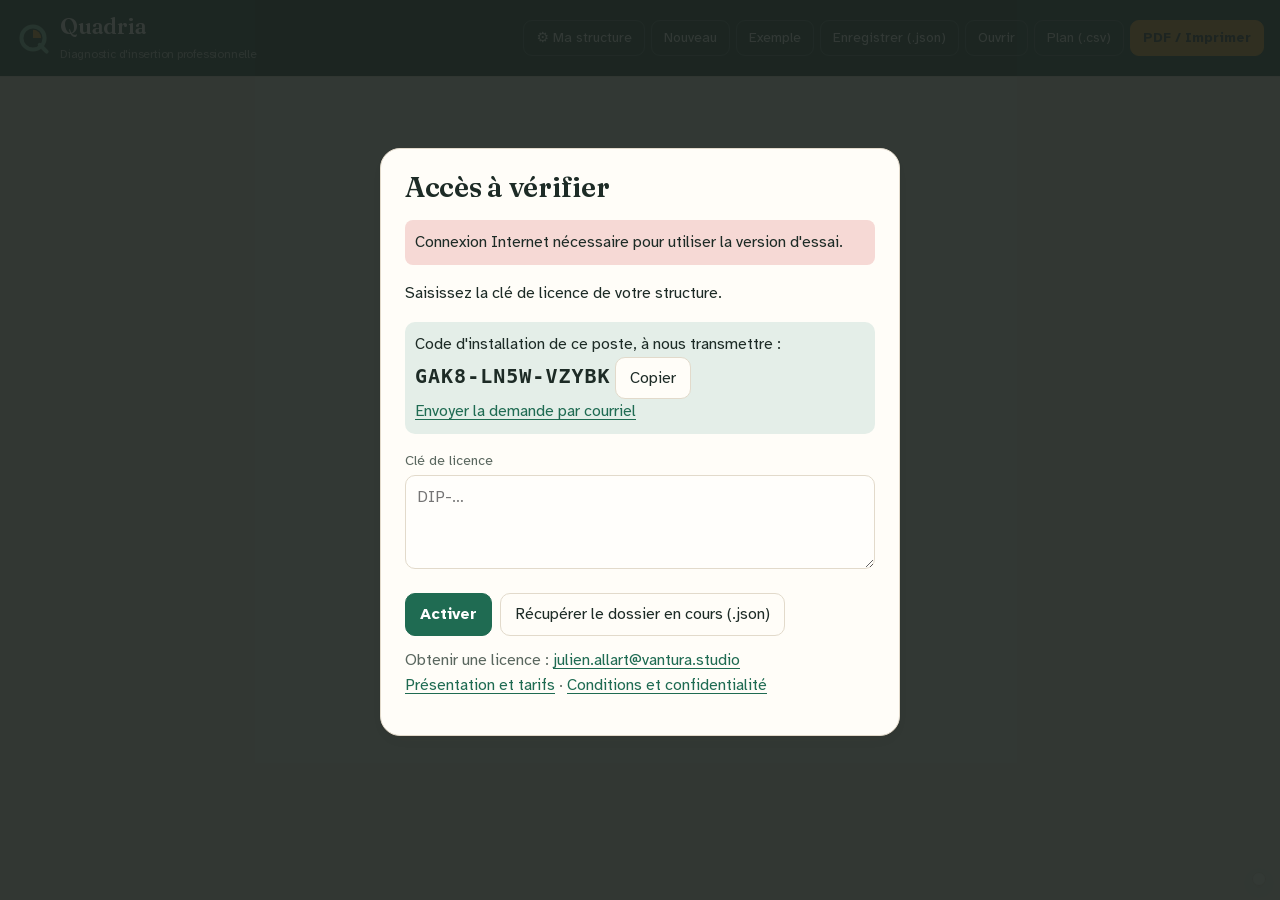
==== commit fbf36f7f: "Mise à jour de l'outil 16/11/2026 20:52" ====
--- a/index.html
+++ b/index.html
@@ -137,7 +137,7 @@
 .docinfo span{display:block;font-size:12px;color:var(--mute)}.docinfo b{font-size:15px}
 @page paysage{size:A4 landscape;margin:12mm 14mm 16mm}
 @media print{
- .planp,body[data-p=plan] #s-plan{page:paysage}
+ .planp,body[data-p=plan],body[data-p=plan] main,body[data-p=plan] #s-plan{page:paysage}
  .doct{font-size:22pt}.docinfo{padding:6pt 10pt;gap:4pt 14pt}.docinfo b{font-size:10.5pt}
  h2,h3{break-after:avoid}p,li{orphans:3;widows:3}tr,.dimblk ul li{break-inside:avoid}
  .dimblk+.dimblk{break-before:page}
@@ -188,7 +188,7 @@
 <section id="s-quest"></section>
 <section id="s-report"></section>
 </main>
-<script id="pack" type="application/octet-stream">8sKuP8cTxQqc/7oL5faGyyiJBQiCsLDZUuTqiwlvVV951sMxEjrKZd3KPb+6b2zYZ2MkPLeQbYtOA6yon976q/I87KzZZKvq/0NA7XBcK29s1Q9xfydHJ+L2DmVVXfKkAvGhKYUkijxbZhSrDZw+pSDuZbm88eULNbMwNOsaB1NhgRYYvv2DDE2gV6TpTGs9ax26rJv6gbz2Vx4qjmMOSVUzt6nmqi0A/SEWsDJrzXcL25zrte58V3SN+p/UXNTUQfO09heP7sfNHF8zOuis6ebZAccS0PHFv+a1vpCig6cCrfHsB0inW2jsTNwJYOj7b+m1a76G3NMKnFSTzCAlWIYYQX4HK4M5FFgUm83IuOEkH6G4dICQx3yJIIBF5+EQkuhjb6gt49xP0UfzDY0BL/9CSH5uCBCLKL5pD5cJhzNEof4FvoBgGAeXip1LbfJch0lvu74crWiq3A35Jndchrgrp8+4MmhKGO4g6W7xU/M8MN0VkCECiB2BAgRt0U1aCUNp2DwhUDuwpClio4VigZF1x5VR9ZSFTc1tv+EJCkfwCWX1WumxcwdzxQFBhSUTZ9mP00emvUZtb3JPZcWYX4AjgE7snr6FQsg7XH9I3Phy4V8ONTRTlciuad7ubKjeXmAJgjtBSb5uIs2QOEmFeH1guKYaUryaDWKeWbfaBN9/[base64]/w0Bxt7+yqbAK4oIbxtxBvEf6mX3PrQLLwkiWgJ/3/IR5NemMnA7wTYw9psd8BsPG6YePDkDKSTqRItr46/4HNsxPXjYCDbubB7zM6TDTBCEwNNTflpTfSfzyg/i5tPudq8QlJFJYqCtxdIeD39iwoXYQP7KxyG4gPU1TPP9jbsrpFKncJfZvtNbf5knT+n4BMud1EykWDZZL9Ylz8m3z/x4QnvCI9s8RNwwDjwC2fcVs8CUvut72t8xDgSVvKykhAcgjcqgTV5g6Clq7HNVd5k3GOIefqDioufLTeMK/FFUAWd6FrwMNnGAEOsjAn4qkVS4fzOU9wFr8om3o7i6KoUcdGqlLkSxHwpXkV/v17D9oXELNzT3NXG4doaQ695WYx+1g22590bUk+ULR2xE/4xJIeRYYjo1dsE4ZfEpvtIWShceWdnNTRs8pCjn7BRhjZTOTukS6YrLzwO187oEkKukvz+CqWm0aGj9gMakz/ngk5qXtgkerBqpqHPOM4h5P7E/2XVoycpoXW6Zz7rgxm2usDQlPRCuJoKL0QBxNQv78CIUyW/RJK/M91jFgvx4/N1og6v2hC+cwzx1ESVhzi3P0+Nrd5FtRiw2H5qmDYX/1C4tGrHVgyESDEPMHcWoZJThTf56O/6qTMWsTKxmUPpm226UZAP1a+GsiJpL63cd3rwRYIGWX3fFTUmdNk5Qv4VBnjlbVlYW4Cagd47U0FdX2AgpkuUGpWW0O2dun/cQADKNlQi38nbCsOLAAlLreVTH0eS5c/5Awg4wvpRTI10acXUDzZPSTNhXLveacG9Kfg5i7ggb6/GQQlDhyNX2kIi7uvZkmY9r0dofzNTxUtM5qBoCpJrmdUe/cFCqlST0Vf9yh6K2jnM1ypKDmnPbPoILXVvP78a0iNiTfcBvYcYGRxRCzDNbxWNd9hm6A9oGfXqX83Yg19NtzirBXK/OMxj3JmlbFokANFOUPKo78cuJqv+JTi5tsYJUoRhtkiFGmuIBal8OzXEwzNn/5Qg1nqSQ66cbf4vIu7lIsdouCc0+fuIcwT5Z/2IaIlAbh9DDp9OwespFEZnrcgKeFhbIVprckJIHoJ1YSwBbK6b/PMgWPJxLI/KFf3EQ3+wYZPs9+sF+6uNjwPwj0x3OgUkOJg7p3VldMmbSzEIUs+4lIl7i9VNuJ9cCbO39ASZkAAu2R01nBPYLvKfCvSUIfy6/om8ZvuzozzgnNthcNc6S8uNdK75wjs/mLBHogmNFjgot9Oq7jHL2dH8YY/eG8J1Ca92oW2MyONk74RxFjtHUXYHQdXtZTiA9IBPmWNWxua94nGKwh2k/dSGkTk/xECeelt7ajhaxxQDAseOn9JAnGSRksV1wMvWHutQvN6gOpyKmh/usFbl0svi8EMu92/2PQuK0+GPgl69TQyKTNtKyUSWYkmNoEHqIhtkWhfvaw4duuV6OFBJm3+zbVH3ppsX8qjcxIkX7mTDvNebDMVwihYoU7ygv83hNXcXRMeN0pqbhNZmpN5J4fWp4J28a12wjev9VXE+4IO6dG1mfewqrgNtHtk2yNP631DXKVUt7a/HwV8TJBZwaqpZO464aNDEuF7ff6Nxbzt3Mos4XYzRv1DVVUZpSmu4UyTvniTSGY/j0GEfnnaI7WI60110CyJRVcN0soSNiuEEI4duTqbdhWuiaPt75SEjzfhPbOuSl7vwImn+qp0lQBfJS40G+4TG2cRg2R8EASngzK1vDHAA9ILeoMX2dN9g4gPyUNcsa9uzm8B0MMlxMaBwO862UMoEzCwV7R2pPzNzQu84CQbbEkQgS7CdvHsGOnIWOeM0F5k7KRANV/XNtaykYwJeOC+KhX6KXYRMFlJkW1bgIyS8YKtcOs6Pkiom6l+4Fgtbn7ghjVU20SZExmfZaZz1+XAQz6IiScts7rAJyXhLNitMshdboilXpTIS7QvwDdABw+wLykH16vREpzPRJ3sZ9gWBmEe9YxLOZAy/BIE8dpCF5JM4f46koA17I9j+3x6yvElEatMA5/se5KpPwQBCtQGWrX/zD7snetKyvJjfdnUp1MOd/9Xsi+BkNVzEkX92ZDpd+rYzYI1BsXbuMTZwgWitYE84wEed3jJaSFkxdgX556BFegM7zGxSUCn+3/F4SjYrREyvD9RTkXzwwSWZtMWSJM3g/eVeXn2Uo58EU7wxkQBopT3piCUUd8XOvNgbACG7LHvZn+gOftt5YiWl7VSPZLwypPt7YqaPs2bmfLtaV3UlgLsQcy5r4fKUnTZuZRY0MGUz40idkZ8DWZG3GB4SINqGeQncXPEU2/bCSYUVWdrmDhBtVd/RNBwIbaBRNdN1KECyMAaQaK/6WDLEhovS0Px1Suk5nAdu7yrj6+FYP1w2UFFcgrtuGhdao9iEGRLhmoeGVgNuu9qf42XvU0Ebb8LW6E2Se1LC6+G8dzIuUng7aAs87xmLhNKWd1icpstSHxqWjxAdipdZtSth2gIII4RJkEERXspMzxw45alpko4HlHHZKEfbpdTAg9anTCGUPAcpk7+O3nH2YVICv/THyArgHb6vgwmSyGzkfN5vcoH6dFSLzwh4NWuDTTd/0C34SgDoBeAmLBIuvg1gJrI+P2OL0QJCKFdbLPBR/pbmr1iJ4Q61/hyVLinQUv7SVDBjIuzCsuRxg1mA9FuOfkQ3Zp0lSSCDGN7l/rR4SpKkjw4mLLLLSq2YQZ8JINcK17vExkVq701229l6WGHfDKCKyhy9PexA/ba83ACQRYNsfRcqsX7TVcIWhUJw/whwCpJ4E0nAPRctNiiFyTOXDBeU5Aea6WHf56+1LZZNYBwuvLgMfNbJ3RtK43g6whGfYDsk84CwmvquWr0UKEI2ITKo33a+zFqMrr/BZ0lXgGX4QAtCPYjekVd2CmB/HZvBfGagczlFw+qsyfSF4xOcY01i6LUL7fUMsFesfmxGZk0h64ZnBE5urzgpldMtcVbPNZLcvv3Ifb6vJO3gUx/V6QZIlWqO+dxj3GvE2MqhMR9GSdDTa4J9lvDd92JEK9WQgiZ1TxpyUc95YlH58x/1Nv0w19hryL6YwsOu4EO9Y6FHvWKlPvTzDx+2ItTidVqSa5hZh1w3sAJ4LRvbfzEFfl5tOZPyJVuueO6Q429Mo7LL0ngsMx3QVh8iK37QRwm5JpHTt5nXSnpKTOixuDa3myaxoIagwqixOIULXAPuendCMsH2veLRIp2FmLQa9iYApGABwZHZQI4LMCKDpxFXcDD/2IjfVfby4Wf9hMSD1C4feOI08ALtWwi2khapWTH+X0bJDAwri7Vjsrcjmo5Cqoy+KfB7/[base64]/c3o7S49/VH7fWOSrHwbPV1S/BbliaptsIHxaAhRIjY1906uUgS79v6e1pcgIgXTFbK0DFCWmLKRYY0dAvsqpoWXH+WuaFmlDymuKlYul4q7sqbS9nkZxCpMqiaOZQsFwRCaQ8CXTK1AFU/0PEi25aQEKXWlG0PiK6sB2tv4AgIOKEf9SzmxvjzReZ7tpuZxXwGMIuDvyd1vW20SPIvIj6h5x97Bp89BeIIFgUe87oQtDIxcVCp6e3bnw/xNumr6fsFRKQQOFzEeDwCmrAW21if/[base64]/9uhMSLlfPpoCjQKiEFPKKRikLzY5cdi7ocbMfJ5OrcSctLcfFerJa8LzvKcM47gT0dhIl5Z4Vjip/+BZkCrLL5jWpFp1CWo0Ea9nMgeDJ9RWkwx4CRiK7xMIAhVwMR5XMqwns/ckEqWkIfFjrAjPWALTIjin8AeLF3bg/z5xRTB65kzNJja2LrORXfBh3p4F218+jVXRRXyKBanwryOWVbFsu7L/n98d44vjcGmxhU9IGwCaETmTO+/CYSoj2HLodL60Hx6kFlt0nOUGH+NbgDdRiUmB7FYPVr5dKSD/3UGTLlLP36TldbiRDciSkO5TVadLZQ2RhDJMijTeuEdy73eM9+nAieZTIwvKrGG0YaoOpKIh2KY4z2H67d4XMwyXbCQwx5nAxs7PwpiocKkmgCw/J5nnAWKBKr66p3DFkjMSQtYOiJwVEkINwKSWjkOTXSdGJTyQdzzQ6IBpTcRcOUZzL7Iy3XicqEudIxqZ428Y0WqE/2k5r1oWbzCKTzsJmts7ehozNee4Mg3t6UAl8kYE1hYyZlw1bd8HCMIXHq+Gh+97Uaft8TPJo/izBKaGoGo6v56YaMcKGgJyO3qj6YyyLNnKvRS27ar0iEc6ZxyxbLDhthEPghq72bDrd9DuGjhTlZOusacCQqZwIIMgZ6vEHkjmfNZboLSqmqKPPKxGigXlEZwhKXnoTtL23xxrP7WhlClv5l3OB/YRbJbQneVPtfSYphBkhL0FWsseyh9QkSswK3Y3l1YTOIJ3Oh3Vl9w3hqtQMGfVYFiG8fAb5cZx4zw0E5WnKMglXVYKfikpGnx0XyOH7zIRvcxbArfbjilaxusMV+gtva7l6oDRQ0PfbYVYKKGuAunG4/HjwSslJ8stlnQ0sAIH9t7beTT1l7eqX7QSzAj33W24jtJJOuWHm/3qr/3Jwg49H1x23VU2gKoAoL/aMrps8HhD+PvbJ8kiKNShJD0VhM489nJcLPM9kMYjWAZmrw6Y2GbLsRebAzDRSDJI+oL0dIjLUPJh8CkzLT4BicsmB6vgaqvv+7T9xr+A/VEyE3do5evBTZmajkHSbx8ovckOEMyaMXAtwfpHNJ67b7tZvc9RsLT90Vf+3NLEEjow8aYAma9Wl+C1R7pZh4NLhCOmr3O2IoQY5TSeQFbPaxYN0ujcIYuLa97T08CVGvA5wKYKhT77XsSN9g5qzImtK0coj+OvWMJLppX/Rz9LrvgrudhQA39y2bvEEleOlgID+eRYCpTsV2k7OkVBelhes2K4W4LSSfkwYfqGH+DnADi2W0sy9QbwQwMXkVTQ0ZzVokjrdZ6LV9xyJTgpNIz03MXWeuQYVkqZXVtTQ2SYqv8mCMJv5C//eCQrtFxxU9XyPyz/lXqIsFMWG0ijKWX3ZBwAjtzuK2jRMxmsqgR1IIuFPDhBV6KLVw/xIL3d9vtW3g52Eaq5+3ivzEg3oCDJiA+KzoCvKhoX8bhFogs/0Z4bjMZXQ5f6dIgrIUlmACMnSIZsPIu2XOCNLmEPRI4qyEUlUKhw//QRMIRUdt8ruV12BvDL5rhh7CeIDGwolyH+LWnSlNG6dxlWXHhShTmWjWKeA2sMwU456NHRzdO0M+kI0zVi8vpWxl62Pc8dBqo1YW76oSg3gpQoDEJ5x4/OWke2FaRjwlIfGlGCp3GUlOfdpc1xtlNt2HEmFLwtI060xjWY80KtwIUDA/XNqVDK1I8tiUNplYlTDvWbCj29nadRWVfX/[base64]/P/i2pwNWCIQGuc3WWVQshoZAtRJDOJ6Sj/rkKNAjFY0KDn7mhvFAezoHKBUHB3v0gPmS5ndl2mH274Ln2ThT0P5FBcH0DPGZpc6n267WNpXH3+1p2UEo5nIF7pidQcAwMmMFHkNPFRF++E4rED+iMpo61S/BRFKLSRkM8bATHdSLNugcnFr24EipXdx5O929b78Zuv5NnI3WWW4BCfsNxLWoyf1YSuX70W8gO7u0rslyFCxVZxHTo/ZrQA3kklN/Ot+OjvvKlsAuXZypWtQmAj83wwJmypvXORwyk30AMVfJDO7rrodbw/mZefE2UWChcuNU8r/[base64]/TOKh+qQ4Sb//ZQxyAOKBfmGR+tEz3BphrVDXtCjs2CQz50KFFwj4vMUmxk4Lp91VcDonpQhaBK7lM8D/4p8L713XCW0QB8jLbhvCP+q4YQ19WCYWsb4QUDPoRZD6BAYFJ8WkwFj6BiT+9iwAsI/h6OZCAYEO7fkcBlELGO/bDTtxR4eNPlTTjs8grW3WFhvoLkrref8aXJw3Ll43MVI4QNgnGmuPUn8tHZF4Z3bT6O30GiChQTT8NamH9C2SliYtnpNJag8PQ1k2uOWIlN4FblD75aRnsIV35EqUJFCcExCM0h7GiLxQLl6H9MMrU/jlT0U+VG4LBdYbfiOACXSwy0vIsH+IWnViczTvVdHT/prjNJD180rrm3Zpi6rsp22ENFXUhqckJzD8I1NyTEpfSwFP/csDrpSpMHbEYa/LisgZuTN7m0Q9e65KqWzjBDVmDs0CVHzU9EKtVHKKx6VJfmsIjpm4xJ9uBNUAWc1cCg3mc3GUgtL/5sJGWXxMioNtuWsZDoi4G8oDt2L68SpYS+VvtuRFERD23Ajs9MqygIN6C0o2NwpL1HCBxp8F14x1Vv8knIkIiZopPa7i3CQsGz5gniKpaUqxEB5uWazLUt5fLPpUpj7JP6txGss6qNIk+OWnFc5THUnIpEFwkJKEL6OsO9FDrWjglQB5+N2MBrRLOGO/zUksjToAVlRdQdOPnQEtHo9vkhWScIRtXEQwsGN1AqAv/ZB5F/5FBUiaQffSDpiG4zRjXRLp8pEGMuFJUuxUDoZSd/4nxVMtD6peou8JsZJ2DG8/LvEHWidorAsSpmv3AHCp6xXo+iSDfitDfenZxiOe9LBr6X9v0f89xYQFC5lf8/1DCnY4S2h2jy4DCtiGYnvBaI7SzSZtlTwFZip3YshhC/vHD2X1J15QPxk1u06QGRy4ssbkPZ1YSHywm+fhsrSEShQSl+3arTQTIR+/dt+vctaPkIlJgVQrD5HWSLCZ2fxXWDjQtdkOQtjLbiF06vTOJeWkU0Wlb6ucqEHuajLIF3bJVwLdNZ0nQjoJoGRoAiNMvxLMGyIeKDBJMnCkUe/iwStESqf7vwkXs5N9wX02oiD2wvqjwXUIbXcaOmWkTjttVEA1RClv41EVxSPytqpC4aDLeO0n9Ys0D7ikUeluJCclwgPxWGjksrRJvh30rbsZgxzQIbAkxd9/p9z6iUrGmdVqr4FyulW96nImtCuqvD8dasciZlOgJ3ZnZPUOi/CT/K9hS3e8IXrwc7R/Fzxkct7rDTmgXDmek0eHLCnEIw6kmKkKFd7Dc4UlHm/UYG60jNHhAucQmlFqtpGM/YRSOn3RSrtj+eUP077Wq/yo6TlRhBs1pmbwM816Yu3O/G6hWwmQ7iaXauXHeO4VqxBHmYX52e823iGfK5C/bQGImPcoGRVWDOvge2MGS7Yw3E/CAGDUNfVMvrJ3Z/bVOVZ2ETRfZJrbUYLh9UJQvyQAxHCmg4lpxnF8Vsdz4o2w2MzL3GIbpvIyuV22Yw14rJg1pnpv3/4eW5D8VJ8GKyExI5FDrmbrLuP2s7Ehmv1OvvxgNLNcgOarxXcURtiQXP4sy+65VgDS0WAWJpCSpa2H3hwyoEzkt/Rjar5O1JjAgqLgWajQhFHGrrIri8JpLixmELMBXI+QrGjdXralYR3QUG2dtZxJU1KsFBCPFCcGro+wcP0yyeZHZ/49BTGylfDwUHMONp6XHFP/ed/2xtlHTOremnJJYm3/fVATC/kisIpepYczx2POtNvjP5pF4yJW00JI5WVY6th5/[base64]/HOI1igEcml2rQGIWdntBMeLTZIuP7RwYbHGPjHk9gbGlKGpbPElQ4jN9uUx0l/0pS9uns7Y9txppZowpF7McgXlY0f50ISYmj98ARJmeBT++AFCyLAGs8paSupcVTSUQbCyWgUP8Xi08FtXfIjCnG8janj4woaQKwZKqrPptAFnth5biPGYK+XTeS9Vj5sQV6wY2BDCawUjPubDPCeAnPqUQATniQKM6w/hNxX+m3AaynjQa77HOPSoFEBn0g4Ek836cwnMUl3uwaKW1Do2g5L0VNrOPKikypR/5HyDB6w1LD9WTqXINucpUl8COCgF8wjgkfI300/zw8CIvQtrMagVlZgyu0z72hMdTKye+hEnYd27t8EdLvJMFpDymiwV0A/XW/geY2Lmp/B5djMhiC5fW/ecp4QDO2lY5BQ1oaJQTwkLtkQwJcJPbShZGKbJtwYTRUq8be4M2r5sphA7bgpjMj3KeDb4ptyjYfgN4z3Wojh/xKy6u2TMAaaDwLl+f2Enf0o9mZi4TPKY/ZK97y2Yb6Ry2cuHxcNCLHAsFS4+D3Hgpb6U85PaxVhh2JBP9HuTcId0vyvotR9YaarhfLlKRVWLaIGmev+Rt93FVszIr41C47FJntZdCUIR8AAAw/+u4/GXD+KnBrpTpjeq+5YpsXCC56F53CWk/XiFhfx8CatZw1XDEjkPEcbJo9dStYER4OWAofRiTJBno7PZIZX0a9nL3eNwkzypTS5PA6zbB3VdkueIFYy4wnnrK+Du+wLy/3h6QUFtMDO8HWeVhAjN1/vJ/HgPUkiaSlTnel/N9SepYl/ILTlbznuFgAnBnabwPooM+PxQgLM9ggT+r4hFvRN59+QkwOSykMmjhx6/qL05AdMI3AC2gttkfx2RWTk8MLv8ldAN8uR39sfhx4ar6rqXJ6yBjkwJl6M1FkfdnUdfoGMRTFuYbEzMWX5ZyBTtUZggt3nEjE+timU/ZT5M4Nz6Ooe/[base64]/7HNWYxR2rLVFyZRG1sLlsMfKD6K4csgb+4FyPgb47DL4rAeTnrKF/6BHGvS+noHK7ZNBC9VihEayrEmEb7XjZfLTmKgFTwryDPJF52WUO2+u6M6JrmxLUqvCqZRvWBUpQlDDZpb/lkHjd9QbnQTcMEcgtvDbgkM6/5Ojq7aaWLKyjaqfx57X0Zd42ypLqsH+LeV/Pnvda0srETv9HdWZfic93YK0pV65xTnIFJRyMXci32KBznevzVFX3odPcG1D9+xIM7PDnh/4q5PuqtwSZQHk7VWTdfJ5ReVr4Rb5cGqa101HkbH+bIBdIHpg8o3o52WAD/v27+rU1zMVgz06HIfI6BYCjOc6nREzhH7l/xjsfZvR/EpbsSq/+oaqsY0CWHCxZkcqqKf1TsUUjHNl6W/qO9Kqo5tMXUIs0iipe4VovaddmmDpUYLf20mUHIET04iFozRZrgesZskjeBSsi2BPAHTTZmI0OzSLKVEWXpSbZzyiHmrRjXKRHqz3oUIQn/VSv+xLzUoKiSzqZEvIZ//R8sYUPZl6FluQj3ykE3fSjMQPO28hERYzUQjNEgFgFg1/uUHUoBeML+tiAD0bbnny4pW1/u6wxiT98u3muog03MWbMHZq1u0/13ByrqwcGrXqHHpYbygOS1m9mwnKjjP1F0w+eqh1PiAwwIWMBX1MctiGB2xOaoDeo9ElUnKq0w/8oF3ooPFRnUwoA0VKX98DiMyUoZKzgGGo+a4dCCYpsEQ6LYNGX7eAw3caledRtKsl+2/K2nin6HSnJVwVIyGJw3IzSc6DsUk+MNQgaaHRSRpoZWeTvQ7QVpTJPLFIt0haB9RmaZWewBSqOARmEclj/9Rgp4/F0ry83LCIQ1mRjIPZo2XPn0iw2bJ7objDsrsFVy8w3Ks8Ou65gNmrrHzJSHQd95I2bi4THicK+ebn/qhF/SizStn7X8MmsM6FfHZtAlc7AH39gyId1EW+95lpridUif0kOH+hW8I6FnFyic/fQcl894JwGtcNyOirX3IVF7QFexWuobHDYY0AE7NH5HR2KLPKXGFlz7TXvuX4HdA7ZGgZA0cG/BaBJXWeSqyhIB7yRcoWZAhja7Dt4DBd1cdEeQrsPDPvwt9q2PVr4rWuMc/3smZdF4OQM9an5GDeCvAuwq7I7iBiXYUHldNXjUqEcnf35eFcchFDud/a9dRRhSpMNTGAJrRJGnWI5I7C34mwU5wDjERxWyuDZgA7y38LU0QpsSWXo6j7rI8hIQhfHzh1neXqzUHtik40lhyBY9nSB5l+W5395Z2FwnA3qz1Jydtu/YeubZViyM8CdTIR/iSkAUHZ62hNvkKmqte1X7NYm42Gxy6XHJfPTcxqhWM04LUKDcrvyJ7IvTA3qe4ibNK49+ffOWFKhv7XNLD3iXOkdXKvgAay1X9k6rfAZiep5P3afsYpjGGJ+aAVVcDfwVFV8XtEVxsjO4f6z/gC1T2AXLsjmR/tsCjVyy/fTP5oEZN+KUmQyqY2W2jmKRArSwCNMzW9lMIFVSrkBOYEsYF5SOh3u6JauaqnT9bYL+M+PFTPKfI4iwpA36ZFkCz0LIh6RSXnIFcdcZTNJunp4dG4JgeOz0GneZYnixVRmCH7z07e1D4NzdIQiauw/V2mH4db6Rm/PmN7d6lU3yRyJyP2p0ee14/mFujDKjNQrSq4TTyD7YEEZ4yMXsNTo2tjOC11ODkwtyTbalvpAXCm8rrFO/IJqUSReI5VyaE2dA0r244mBZz/kdDiqKgJMuBA68oh6047oYK9FfL4HlemXWZ1weDCkRZPWz4eeuLF1hJDYC50BQMF/j12RWUlmoM5rAq7Gygd4ETRfrWu2CbIR7+lw3fb3AfAYdyzoC9Hqn9QxC7OntYV7no0Voa+1MuaaICCZYAHRPlEdfq/hcI6X4L88Fj2NAJPE/NmVE0ICKkMg/0IojfVvquigl6Z8T8kbBCmjuCb8hNStSJJmbaGI3azd9TgpZAhvcOYp/Y7n9GRBLtIl6MIC+2b3t/r2ysNKV2XTZL2CzzRPG0BMpgd8ZdXFS/EXW5yitDV49MlAo61DJBnJ9G6UDDgtg8ARU8pmGeBzkf/QSnZHK+Moel+QvPMZ0AlNvyl8PkCISx5gwWegGsHMhqQ2Xah7hYbcGKada4kX1uLB/a6R/zw83H8AWNejEMnM4Ahz3JHwkesW3vjQs2g0VxT0Mdeemml60mWHfPI/pi68iiZsa7Xr18HQUEk9w4pFW1ZzF7DVnnu3ibNVJ6fMhJ2bL9QoVomKoTL7NSovnUMcgJy1rsXW00bOqzhbfm0gjHeydYRpWl5ZWZYSjud39qZJPyYeoLMeScGv/yNOd0pCO0FQBRDkL4+PnjKIi/sdbnR7jPH1Ch6eYcr7bDtGY/hmrXUxL0KTPbbSL53uekJl/25sQ4lnOuELjK7eBXAQOzg12iQ65ViIooD+E27Pr1JhGUAdx/Vq9Q7cY6YS8z8Koszqh/5ED5bNjONd8lNOY7SjcO8x8WPgdRCm8Xj2MEYXPEi3Xc5SAOaYlDsjzLjkTJIagF3IJnNsrju/i+fLH8TZ8NgKIGspvC7Z7zyieIPI/pPFY9iQW6sV/WbFyWwKMIejBqmIEujyMCLtL44OD5EO4whgAHN4WBsnCBnFjTU2qDraoANsicVnu37ftQpoccEX1W2ZPfnfpo1QCKovzhLwWdWX6xn/OEBolevw9e0swmORTA+3cGu8k0tVGnHF0T5gOh8l8B59aIT6yxu9G5gYZszClmEUevRDIDs4ZlpNjyz4MkCTSu1w5FTuwe45TyzHNXVojC6Icalsxdcst/+P9pGQUUansoUg/sF9Q8p97rSTUoFCQ92fbQC2gR9JkmMwduUYo+OpPF1XRareZT+l98djIY6QueJoOaWuJj8/R/o6j+NRDOXJyDfKAnX6zn3NMxkNBAmyN1Y+PlQCx8QwS4Z3uV19Xc3oTz9FZab7M9+PrSACsd2+oPrjtWwEIzBP9Pn9TshnwgH+Cjm/q5JuZbgVqbpBJQcOygYzCkjFnOruqDz5EzI3u9bVY840OrRbtigA0Hs0vnJeBSQMFEmcyV5AGsV/c1rlqOni3V3ib0R4E+tIQQTj0WZFnPP3mXFkZ1HFmtl2xIZgPBqR/Lj45MdhRTQA4vI5G2jh5t/5WfXzjQkk+jaic2th5Zd0U5Tyz1G1AfqXdKiEk+fkO3C3mHJxMV17QBDAQk563Op/AvNMQepvcwckiWaTmC47pn2qGQFy6BC+pMkx+yxU7d5HQSrUVfMo68KfpI62otG/x7SL/FsmZqE5x1ahN9loyfGEmwPQTcBNTcoJTUqBbAEiCs3GVUcHRkagyJ3gJ6+jln2s5WxKNyhNi6KyUi6y7yZfbEQOkf4RgaXKAEOm93fMAzowqm+/Wm3qt6rnOrYZkCojc9tk/kbL7JyaQfnWvbrAIdlRYLUaGt2V9RUXba1V8l3zzR4SdLgd8eGw2asCYGsQuxeawiDwSfjneYVH6sLOJkCc8zfL35uNizuAF06Yyyhf8zRY5l2N45PH9cdDiaShlxKA5wTAZue2E7V0hUbP3I3U183Luv6csnPv6p66wq1qhgocBSyu/PdhbZF7QGzt8QLHwazmw69YW8GWkSaGtd9WNwOGfLzdOc8CFFnh+m4e5dWx8As5iL0KZPHELNx6qro8R8KTOlDv6jL/obyUZIHk5iG800vK6QigChkWrNwhufXQJtz/Ua8zVMokkuTU4xB+dd81RNtqDnDfgFVFNKoyxTljX7hUFJ0GqZhu0OM0a2iShOr/FZs8Qzs9RhYuBaM7UKKuT39zJk8306CgaTZApAyH96zDj0PBXyduyd5zBVSXKMfRG1LAwdSSTdB1OyorMmvd7Q3M/yVVoLkqDAnVu/pcu74d0CFFvUuHDZ9YYk7I8HjVlAvc3IceooFgVRI9K0Lcodc41Gh8ORLrAI5liFyygQl0jAsCI007TfCNrhaOLd/suYOuB8GGxP58VrQvX0PFOruq2RdCvhSPUe9+DT2vrR6ArEIveQQfgUVz4Jw2ed+/08KRx/q0U8WU4nJ08Fb1OdMLY3qTRLYzL1OwOsJLdJ16IWsEO/5JQJhx7hgjGMiZGINBGgvSm9GSj0gu3UhJfWZSJ5e/ZA3JCMpze2Sw9NdN44Sxy/nS+qjubK8pdlg35OhLRg9bM8M4rrlXJx5wXR0apuNYQHO5gUJ3Q28L23wa0OV4mzvliMUdlh4cprvexTiz7YWTnsR7l01vc6EMJPFeM0NQq55cPXf7SXof1nCGahM3JWnrIpgP5NNIurUA0Yzxqm90nNEHlH1NuUHCKhmDuanH4TQvaxb4S1muYW/i1C6fHLoYmnQCpkos1s70YzVLEBuOeYRKNC8faRRrhiHRaRMotcwvbllAHtfUt9JUOJj3bfEL448LOShFjNjye8hfmFrHnaOuujBa/z1m+VqQ/ksB838FwFNqTqIZovChpDYyM4QfR4bhbUlzc1A1doa9xrCmlycFrr0vyPt6+3LOKi3vZorPxyzz05GA/RCftBJG8zllZEWwRbzxI7bpUChyi8ddSXa0rifd7/zSyQwY/BrcDezG5tMfzoSRcdkMj1wwMzfcDlSq4qqNrRz0O6SJzR77R7uvn2Pqw5syg8feIaNI5TESoHI+UctBed1oZ8XdkNMCJph1CAvJCnbzhsdZ3tcpUUyW+7YmfrSko/ygtYeky34Wo2spClnUZKXJ5EgN3SC3LOrrZ8Nc483zrxUuxrzuQMq/yEc5KqsrdoQjgVa97tUwxiGhUNYdlNC2Jbi8Az+qqN4J4v6jEdBGv0J8BQYqbU9Fz7GIUeWOoeVMXuzrByoqYmVlrCFy2hLd6eu9+Lit+0I889me0J77R/IXfcrj6i12RhX4yyymZP2LVbfg7lSLIQcvqTp+D97FTMUcEUnZitj4Ke8HOv4lTsR9fqV65w4dT9rOh1abrdZqAcKtvrxqcQBUe878D3eX1OBkUCM09Pmdp8S+uiWwlCayzibIMHB+yKd/2paLB9f8rRyIdXAg5rIFF+qv2nna6kVK7xQ3w1oiFRjrWuxNh6vl/gLZMHwWeVG2C5PHj/rseaYQxBP+KMYWS+t/oeqa9ISM6TOlStUVHhEyni4crzl2uEDVoEeQkmYgmXLVHhU5ZeSGdg1XwMKyZV7Rvfrevg4udLVtQ/XimbaaNOPu5DF7RaOS+3CtXqYrY2nkRI4gZI5Gvi/NdxFQvUuNYoJMqfoGA1ejZCjTD2SGLHXePmdZWV51OtYO1ngLtjd1hUrkOqu2sI46VCI9S4hhgYrxtjmVZBFGu6BaiwMY5rCEza0WmiJ2Ccfj6xEauQIQhZKlgpO3YDqrql+/A/[base64]/huJfkSnvtdaWTduto1MNTlIFvFvT8pr9pR1iOVii5Se8DKjKDVfJ1tC69GqH4eQ6ZvSKv97ECR04mfz1V43KiCOAJcE+bYNM/HDeC8gsSgjpRnLrXfg2TZk/iwHUGgT64stdp2lr/bqc2DXntpLySUqjDj/LfpE5T1/d3O1l/+t3B87hMH1I/rGNTAdJ987JP5Jq7vZQoHJE+Wkexqwjr7Jq2dE5Trgt6ikfHdeHJb1ELnJ/QH0jgCugujVKgB38NUwf/gqQOpJ2cNL4POQDEhYZE898FOLAuBal836WXnCK10KxIgyP+e69TuLpEpqrdorrsn+lsXvh1r5JuKVBuZuz1Zk5O6J8XicJWZ/t2gR7+PWT/YZ4norzzs6w30KGvkVJi/2g8gzADeZGHbwx2jzzHscpZTn/l+EPZqRaI+rukX6azamvZwA8qKoCCVXnMP4kKrjQNg2KjrSXh93NcEMC2Fo+1WWaiMo4dK+XPp7mEqDoEtK7q0Us7bgHfGdJ9JSOgXkTtxvFGRsGrcDsFhY7T0Nx28Ra+ySnzEoqymylK8ymD+K+tfoQqnCoCX+EJYxCD/RowSSZsPjSGLqLulXLGGODDwX0Lmn4vtkHiBK+Lem1+Nt4DLmTspGAoGGaa3AikzJBXy75AACQfERJ8bVlBgVcNYL/kadSaV6HGZICxs9/X36oJguSfQsopaXHmNhF/UfaIIsGWwAw3qzgGP+77+VqpC8MFjUEY1TAkph1rXPB9CB6eiFY7kt2ny0KF87GZo5cO3QsL3S3klVF6LfoAKPuP9EYVykX6YZ2sljr9CG8c3jEsA+PXe8EmQTeII+g+FIcyF3LHIdogomDPbrupdL8IyT2a0tdQoAwhTa/L3hpIOukm2DOf6rDBP5xoaMVPXsxIWIJBhTKEqNsAauLVyvTBn+/3ZD7Wav7ArLRdriqsqV7oMja/IsqrEuyslfejr0opKG4+JE2qNJBPO7b5ORYUcIAvcyrzdxie8MgZbVdEbsstyLs75w42aVBOmvGA6U0fttvWvlvW0yonqY9M+moaGyN1PZ33UEOepHLkTjF0oxOWoBxHBtd2KBMaxkjq7PGeCKItCrEaHLdkPp6YCEcYPErpZV1Bgbmb2DYkebVn/QmEfwoGe8b1Zim4aE0RLqU8/bmuSUm5HVPK6kFsy7yObhAhwKTu8eHs/vLuImkHolxYknF7usXI9d5VXNqX3x3kLl7QT/JkN8gK7fO9vNam4HDV0lVTiIM2BPb/c0sVXMWpuVUh8/wEhu4m/10qUMy2IFaEUs80a4mNvMHgBjWluNlQBg+SqMMEk/[base64]/M4C3wTi0808FM0nj2+TH3lUc3cwFLPaIAPhreD3p8YluSFxBpmNZVG/9V2d1esErG/iUgqeG8DrRNvdOjotZ7UVQBYN0NRYQ/gZQDbNUEr+DH4G2R3RNWkQWsZIbX5bKV3qQ5uEc1kR9k0tsQjB/FmncSMuZkiRIosTqHFp/[base64]/xjnYxUhWhYWMWIa4jWaBS/gWFQJPjTQpbK8Q56GYOhleFURLTHglSp0lP4YD4OQClbj44zZVF47dBQCikC4/ScyKKJpvwPjWsGJ5zwPcfqlVQcACykFIWialu1PUL54LU7UR02W4dYJ5NZkQl8bpskGQ8SDOlnIWE7ZcGHDX3V889wSP07kBfn2ImtyYbwOEOQL0Hu//3cMhPTNy5yGlqPgAo42TTnP/xtcMM/sCYbh4+qnUcxbKESB8npcD9kyahC38N/XAZDsvKIRCQd4yXvomp1YhlKrXJtJXy8PBBrlMrlPbTLuYu2YIUkjttHxe5l+n54vCAJZZejCazV1NES8M5dQ10rkyT8b3rOsSItqY+HN8wWWuLdciKW0MSmdrSMfUFiiObHHVvjw/wTwf4Y/mldO4gJRCyQ5FLuvNB3UOBKz05VHCWEspVF/p3feocZK3zIIi5jS6vO8fOZ83RYxN4r8VzNc6gy3A9QHp5aNKbM8ZDm6C60/wyVLW+QX2ggcLIQ0+hz/D2lv2WZ6SMMZVTqnoq4jehl/wn8Im/GlMvCiT2IQRU1SZDtaiZtmzBIfaI7rtW7cklinBs1DDKfDbld3rs/X2/uBIvqEYQA8kw7cMmC87eXJOyHOk5GGR8j7q6pbWIMnuCCyQeVYvpAZ7NexfbF5GkT1zFRgQvOTR6eo/K5LQ/HXjrohDP8Y1yb8HQ6w/LHFO9xj4bOAF/nUd5tostkvhLes7bBw/p3flvWV2OjB2qSNcRcHwsarj+fW99XTg7kQQneQhCYnqAUQTyDKdMxTCl6TieLmSv4YsittpLeRgIclINjFvk7+ikHeR2O7KF6jnMY1SRG5e5WPtPoDXIKo2H+24C2jjKWjlK9h6gir/Mdv+5gxAD/PIDZhs3PbbekviMG17RksqsY6EytQb5R0X+YcubFLiNSrr5CGeS57HKItVsORVKqERp+PLkk8w+r7pYCCNO7YxLQZRSc/0CFKCiwFmVi9Y1k33R9V77lhye+zGV1lWv0loOx/47LXLV6kfkJqUCXUvE2FBqZMQl2MkZAOXDBx+lcrSkssiGxm1oyrsiA0jl/6oYMZsIxR8KH/d+T/tSeyWNDAWmNChFftQN+kQkXNhUMv/ri2a5pAsIzL31lLz892YO1gd3yKWIsCUji/ubMbBnXfeQ3qs0ranMN1MjUEIKimZEDTB+Y6mim+XziO1J/GpGmdEUCAIn90Xj4Fp+RSWW6Tnw7ydWpK1RnAaDiMmRqJHACGdyp1TBNU0rvggiczo4O3BLewHx7Scq8ycepVgfr4V9+tlaYAueGZ2vGjhu88gcfjDrUnj6oHNrIf1IORcmZqyVxxSjjBAAk38qemiUa/Yef4a+9uwd/8aVJnwJEtDdlHA+emsTMwjlxRUA185gxEVBDCB5uPu1GB/mcDYysiJnRztBmiy4Dab8RsO3tmrO283G6n3KaaLnKO/fWKnRcLEFJjwKGeSAgUHYCKI5nDY+7XNrY5oiFjtE80wHEFa3VN3PMcqVPBHACZJ6fvYynQnGpLcQ/qqyIjzUfV3rIjP9lZM7WKkYil3lOalWLF/YqwstFJXbIUr0DXTjWzzqDad5m+iAEH8Obg4Y6mpq9AHtrqmqI0CBjkGs+wxfJq6Jgn78VWEXkuMrIgCHOJmStYZO9zMUEhRC7KkbXQaerVjqx/efaYhYw6I05+0VupiNmoGxiYxTSLJlSHctRAYRmK4nZsqq4IXTttXHMXSLU8C5EDa5DfcXb7sWD/gI9KbAC71Kezr4aIWJxyTdjfXgtjEAUgLg8qh4sx8aKvfIbMgnf9urbxoW1QlHBE8Ieo789ecw7x7UHBP+7K24TEAi6OLimCwB4HvhF+fjn+JC9RmXzmVlRkWjZizVRwCKxOSIb1L2ob3sDefb8Q/xyUXfACmPRgoOOQ+VoCfMmsaq1h44J9mpmWR8WucA+tlANyxrR/M3JYIZzqhC3tTYiKcHXQZW/+kUOXK3OE8YW2g/Qoy/[base64]/eGYlhqQq10PjPynKm5aX86P8OHC0TyoDJI0Zoxa+UrW/3xnnjhbcjf/gZKgfQjbMuAuvYhBMGAvGUoSX6F+xPk8CK2MtbuTkuUySF8O8VbT1tUL2KEF7kwsrwa79j1tzdm8Bq30nufAQIwLBs30ylkNZK63FujDGbAVyGa/XdoXQJnR2GyJBK5EhmQ8yOzP5uRnk9lU6/7KP8Xgf7+J3v/3BDmU8EwZk/R9b0HtoiC3nhgDVR6ILoXEIzTYPac0Wr8Zo/BYFbLILeclkeAVEY91nI47OYgSzGQetDomdkRS2DDHMPf/62xWEI/BBwSQHA/jK93j6tR9O2Lu3jM9qDmk2tS3OOPfqztO2qX8jd7TOib+mcQFQLNQFbHjvIHWfmPD0Q/83Zu4hicrNUyv7m7YYxxs0Tj12/yEXK5K0j6OuJIdhGglmaE1PGrGMLuAGCkfkW6WWZqWDmfupOq4vUyaK1yMmWiOIjiag3UE5DJ7s3NoWcwzpnYCZx/hsuDes9xyw/oXMBQgPAFSwy3crZehJnG40jFUAQDFzq4iEkxRb3+olXKwerr/c0U5VoeLOfUfL1NJR2JKrN4rbAHnNDutnMKi70yLH6GlCALAshiq1rl1SF90zrMDfPCLPD+19xJE4/DmhYuF9tZnERBDOHZhEgH39QM2QAusS+jlACj/YJKyrnupiFLqnlgDSs7XJuqrT1oa6g+wXAZcYzxFNWnTjRuiRqD5bqBV/VurRwtz3/1O2AyKEYM6Nk54Wuxsu6AdYLAi2SzC15J76vhQDqJRCk01uCuek0QB6jAyW2okgmbnnCB0eMKV78bZuFC2WCqaciyYg8EueBeLNaFxc79IgeIh6Ud7FhyYtFfKiqfKdilDk8swP24mmZI4FYJuNl2OF5S4yZu5RYeEt6i7nyNpoZy9sOoaY/Rrt5NIuWYnKfL+04D6vgnUmlFnW3nW8YcmDKxtC3JQYc3Gfh4OiMBMCuyNmvesNSYFVOtET0eKQbpOsioVVRgysNe2JCX1/Ei3mL0yiu1Dwi0jd/fCOC+2uxZe4hmjZg1GqKHk6ahejuBVoSMW5KahwUyCzDawKPl+i8udSIiOb/qn8amUjLpjSzFY6zX7mkjm8XUJLQ9rYJ9QSmTykM/Ddima9fcgJJ9KFzwx9aKl/YYXqysJXX5HmivsaKc5wDy4PJGuWGagilt6FxrnJemlH7vNE7LR79iZCBhsKtlmsMtezCaSmmIqJd1yU+BNJINw96X0S8BF3zPqJ+4bUlq7P17gww0q8fmJa79DN4a24JNkysqyZ2t/t0Smp5vR/ZqmM3Y3+wdDSKo3K6SdcpKRgk/G+ziu80ZZaMVt5TeuhPzvmER+vo5VyBbKGzYdUs+N1Pq+S+m+coYmSspdRvDIKPEpJs3YlilyFT2QC/dskvZwOOdLy4fao2T4UEijzGCA16gNdOjmOysLpGGaucpk31jjyJ/ICj9nMtJR+rO1LJXNR8hvVqA/mquo4Im+/LgsdxT2zIL6faXP2ZSWKrfsd8yZjaGKdoqtSVMkMaEwwgpckKnET7tf4MM5ZaqHzSh8heTFn5zhNzvd3hJhlxfOTyiGcW8JYn2veIEj84PnXgfSz6gEGL/5byRxSTfYt5zAwE+hRJPcYM6eII5KLinec/Gga3LP5qH5JZgSft4DeCSEMmP9iFg1kmfum6uVKfKJdGwMIGL1dDqcPbdHCjONbExrUSVF5RQy/o3sYrEZwKKIgpCf53SGs/I56ryMLol7A4KYaiCAG+A7uBqkm7CzgE0mRgiiGjvuI8pPxWGkrzk1wUnIFqVGJIF1drzjR+mhn9mQf+R4yObXkTkgzAE3gVWzodqBIKjb/hLxFLfI/ENiBaWchubz/gO45r7oG4J4lGToWAN1fKWUvNJNfbEXSebK6zWBAfILxNqDoT70MDOZUHPgU3WfiO37psRYoXbSYEE+vJpBDaTg70ix1Io5z9GtMVwDzu7xV0+M53TrPpAzv/zjmcmyTNWJApY+Hrd/wac8AXOU/yOXObyZn/[base64]/94fKrzVodtHOtIZiMAplEDmJ7rahXYAGGWgBmLcIM/DCCJ5cS9JPWqPJhbFGbrngIvc5dbHGXfGFJYV1zgfYTHsRyIHwYCRGc1uKGo9baW8ivc+fKCad+0rlANbStdQ3yTYrMNsn5fIRvdi9w8T6B+gnwqEfGxsCIIX4zH1Z9q65R6tvtaLautfvstsIBBDu+fJwy8gR9NP3/6YXBJUU/lf00Zf9pF7OIk05X2cPdmRsKi4zm0JN/HlkPHS80cawVC9PmQ1qC13mKvbi0ezm7YE03qyL3uIFWivj13DskRU8OMDDpqxMF/0O92ZOu3G3/S1ufU6c12JERVoHFOIH+rz6yM4/2J/CA4TDmOmwU70uR8Uoip6I+76z+PN+8m7E+ca5fHNoO5JjAN7oexXm+tVBrjaHR44pVN/JV9NW4i6VRrRpW8Wn+lsgQuqddTbxQUrlzZ4NES9fKPU9YexwxUu4PlawN33nwBDezj11YakhJd4PAGo5n/n0QSCkpH4DniQfcr9sb24iVr/LjStM/Gqyh0k5xQj8gbhLLKt+tsGxHybGStkdCk8bouGQiw1o2do4e1t2VHbWFyXgT1IIN32T+7DOwJBsCoE2x0dkn7jobAmAZO8+ZKOr93ayBEdyyUKD0EGWIA1oDKOjd35/qQvMPSJjj6MjIOcjvF3Hr3uLAm3tay0MGCBetvvmPMzk7QYorMnHFH4ehSo60LNf86Y/6cDcmfrdL1IFNY0wLuT+t7JjYgoHaBkavJnoVzHdXAz7AycXrrKylkduZMmJytSJJ0khX/4oD93Q8uTAINfQxid2ry2MioARdvyW/tsev77+pXOE3Wuy6ULRGbhkNf4YffbqhbsSdueMDZ7UqMZbAdkWqgt5Muiavt53GyJIRYqnA7ZNMt1F4hc1HT1qbUKHf/AGnYQdxgXJ1rhskokElXnI73pDWbURUxCgLCme03Qlfm6ZQN//WoVfOOyb1cYJkYzHW3ZSwEBC+e45lDZFT2IFib/SLQCRoJ1gpK2FH3rZbT9rH25asHvnz2Wzih4CEfc4gg+Vw6urnKxNeD2MBf3uekqhNxKBlcn2xFncCHy95Sh+PDsObv5i2SCyhNlGp/MkiBVHbyW9L9b7WujbRgZ/Oo23GXlW6jFHKxmMKRq1R5vHm3BuI/wNERVuw21w1ICaoznGkrvPNJRqzudcsSEwQLi7wzRwF7O9FVGdcoe5m93pMeUi53qiCeb1y+M2FiraOOaLl+Ksx9Dt+/zmiORebPTnHR1lPBnNuM94OZTWAE67pALabBDkDXf4SDr3lBPr+QgsjuMUEuIgH6VzOgJXehHpm4p+a4A4ZtGUFM+7Y8uxDu0AbNlOl+0D2zdZopN07ShuvKyW30TSAzbnH2iPbMoEGXt7HZjflg/k9MdDOwOU17j6whxFs4IxnpG8/FzpM+wPGCBv45bVw02H+ZzFnvFBVzlisKlHdEgiRBvv5tWr1txNyA622VmmWbA3zIlw96999wWIy8pFwdgbqPAYT6ECozzEW+Kz7UTO4onxNAO5aGzhpDQ4Mc5DuAsotD5bJ3zwQ7XCPiBak/+iE9zPFHYeRieNJJLbcBhyKlafZp7czkXVL1d6tBWbrcoCurmYkDpjpgt3ojCWURd/bFHlI+4OKKAuogFAJ7sdzJI9EQ3xXjeJXuTsCqQbtSXSvHRmshDvkj3c6aeqP2ohTk02b/DD41KdIfiSXRUkZjzJnuUU23Ni+9+S68BAazjOuLbWOY6PdAYTWlarFy3FTTwRgoYbtYq1L2oxfPCg9w2Q29zpS6bUcSxs2x42LVSaKwoajpYAIOXuHCZtFEsvd50p9mtnfwEAyToQW9o0YhEgOtGfLEcPugNw4piGGn4L+7iwash/+zZNfgADXCjABBosmgYCfdpz9Yz9Dm7TCjpougUXoNl7zvMo+402V36rE5B2C+GoC+eVI6KYKzq8Ncru5NM9jDI41JjgdQ3jYV75q76nyb4/Zq+UPfkXi/7FHbLq6+9m1H44xF/P6xbuNMljGIoMD8NnM9HYfhSF5OmyUmqgmrAILmKVbPn08yL2sZKJl0m16IzAZDvRH4k97e1m3Vs/N1lJ/wlc91oY8v5PP+uRxQf9nwRp/8s/XOxMI5eTugZZoywdyIBPM009TPFHWEj0dS31kXgWzPJlFTofUCkJ/cLKX8SwwtSAoJV8PUKdwEuyvP4ARqDbGeP1+ddBd/E2IITG3hyIMnna6UrCUKsUXbSX7yApw1dgoYtBnesKtMV9iCJR2MF5+UtKjvSkyNM+MqxdiEH/7zJhi3QFN40vjJ6ac0b1hDFmxyLoI76aExyySWfkq+UBNqJsnVuj5SImuBZgtAeI5vl2KYcp76i/xTbLGx4f3MaknF54QSjUE6sOQJbSHrK4VXWzhzygFGYda1IRr/oferrz+xuIM5+WXKzN8HsNZ5+V7WLrapqXC+cSLHJZxAn2KOCGyIswzSRpdFvhf7YLvbHtzfbvOhbCZ/QPGjriGXrvFYD4Z50/u534ixP3iQbWs3JPN0FHzO3Xl8iQbpYk3bO5E16+O+dsKMHJZLhr4fq7+zm3QAJEKqSG3feOaOVGlbN8aY7Hkm8J/t4Euphpbr5UzjbyO5K+bD9jChntlfBterfUJa/QE3GZnGVEJFEB5n/EMNnWwsIms2UCbW3zeYTztnQxnGrzrgECx/Ry5OfrbxZN3btu6uPsuPam5ZJiltc7/geRPGQVQe5ZJddbYRnqbcCHz19EmHdcO6hp02s+Sp1/P1Hi3+zrp64XXEjZbX3rwrqIziRFQIt454TNJuVOMCXVlnVP0i2FA9bNMc3/Pd8GayFmPsTDRtwqeKpy2MY3xsm9u82o8c2xTKBT1nfwa08ebJF4GleEhtDMG8u7BFrbm5vHJ2ceTNxuSMZ0UyrfVZK1s1Yk9lxMgU1ZUqIerttaxwnbH417+IQ5k/xp6WekGVm/SLqe8sUDA6Ha+7xsgY5jRZVWyIQTlX1MNcJWKIHL3ATbevoFhIEXWoZvzZ/gN5E93fSr6qTqtZnjgv3X1ucg++b01WruasyHK2zh5vigjdXRMNg/fTn4DcJeUORe/ZF1DtoRraMijjl9MjiXT7dstSUd48PQzsxTLbBXkA+u6nXWJTj2at1/Geif9Ym+zovLpODfTyHNRDESMjHyrNFA8AtMw1ApgYGzVQBe8D1u/iUB78OKZClBi9XE3AcrEcXre0qNUd3guyLN8jg/7h1wKxmy+R8Rh8u70HvK47+wy4DCG4KLF49UiJxt0h8aLmCEmNtTZWt3LvNFabi+Zu9JES4ZG9GfQJJTwa9YRGluL8X3FhbRipbrdhrVjocDEcW8LL8XXwtTD2yZtR33SZPlkP+s+vaNmoF1gQrpcbluapduD6LLBSf8W/ABh7N5RC1QKpDPymR7bXQCxYBlBKLtIMwCa/r6bxNrb/2DLDW/mUo3Kk3nMQ2pHyH5bZuE5kozUgiT/eWLZZBWniTTJrA6ehYeGs5tQUlBK4WAXOQT9krgX7Jq4E2ix1CNjmC5ry4zw/7dLIsmeNiY5Y5Q306zLHzbL+CoKJj8cXFDRYOh6W7qF1hJkbwMh2G5BexSZU361GpCQmBFCMeTjCdWs1BFMCMg7m2MN0iKU7QpBv18eVrfKCMJT8vmpouBmVZ0+27yWT4HTJNm8ZydOm8FoJRzaePWaY0VIfOeeP6GCdgxqi7SrnDFHtW8/5EEPRtbw9t5DB7zeCyWg+Qm3KuFQcOAzEU/pBCJ5OnFRj0dWYKEi3SvbwUeHNH8v2jRLXNhF0+UsCnSAcqf/hlt5akhb7EnSZwUEBR/bWc+N/QVsuAQbvaiO9F7d4vsvoHiYrw0YeILJ0hHstPm1LAYDJRGoMiU2VPQXoc+zdHf4ndEEFNyrxYloUFu25akbx5RYfgBJSBn/QQNtfN67IbPpum+TVxz0g8O9WRpRe1VTHDmoyi5YEaX8nFwTzsdQHhYl+Fr7/dIo27myKjdjGziG1JsE4rQU/JazPj5G+EXFyt84zBsPd48Uzp3fobZZiztzaf1EQyFUQ0RuB0zWrV+29nnwWYZMT+X0KQISRF4SeHore5cAtzhOeGea4BBNLOZ7zHUz2KQfF3kV2ziKps4qV8iC5qpsH6M6i53kLGtDuMTqXAnV2TMxDFGh6oqrDlbPKCX/QVq9ucMpNxlt5bHhynzcA8QiGqwpTMwKdKV9yIrqZjmLEbZuHcyBIgj3/hkz3InfXNeTV7S3LCsjQmBOxhLreGw46WhRs6/RR2qapmJLfqVdS5AZkVrMWuJZp//IXqO/jtkv7+nVktwekur5fhOktq+ldxdKwX+Y8OW1e0PcRepYHaW4HJuswS4j0PD3oUkK494WuqzgkdDOJKZb7/UZr0E0xi/UL3pNkIkMI/F6yWy9wpMsIkmQai7GcKWk0sLwC5va4lp2D+UWZNy5uw3o/mJmfnLuPrGKZFmXu6Z4kgZ4/1FegyVNu/[base64]/hiOiPn7NfJczqDaIVTvCdB3oBW1Xq/FOycc6ZJL2CD7lux63eD9StCo0hHkDEmsN5mG3oRwmplCtDqUj3/1J/a6tzpU0rXhZKdGE31PdZM37uyDGy6b+hd5Zhc43we6INLPth3AA1B2ZTF7ngDcjtPmCw1LIHfpeKpz6pmKZNt4gdR+2VDELxjLghWXbaee5o1NtGUmc3c+c5Nz/m6nM+zpndhJ9ZIUKD0hpt7ozuzGHWPYA1A87vo6JAeswnTCvyG11oMp5Hnpp0RVbTyW/8L0BeqoKXOgVWV59i/ToK/BNYFJvhZwZz4yRjXYHxiA+sEL27p1PFPETfuDsVfanyWQc20IxLdGzVT82HLV588spTavxZWv/eXnTJ51XauYIwF97BFT/bsuz97u0OG9tc2RlQmTSLtLgBfYHQVzk2hBGEpXvDFcin1bPc7cYSu8KGZla+yy7QLcXLp5QckVCA/z3LzYGSqFJiqGngKjFnnmfDM+sHTduO75kEGGtzoc5DZ5sW38zmkZr/lGADCH/cJTC9rwEoLC141Cr9oPBZgBuhPmTT4P7DiDD0FbAuWwDs3F2v5Zq1oCzUNK6q+do3qaatuE8AL2V/uN2aLyopUjuddYh1DDMNxhj3IQ4r+lv9E4CSgYbJQySa6TNEPBfPXkhfb2GlMZbv7OxKhzK+KgEhGuxEscPLzGas/0dcC3it3XY9MljV9trgAZUBfk93+XakQivn3j3Yol+c8LwZFm2oWu1BN+Ebuzk54W7i/HRYcq06nXwyO8TfsrtA5Lm5D5WKBKVWyWGnMNT3FRXS945wi+XTCB9VkNgxwN4WHA6grJ1hctWrIKna+ZlZHB2syY+u4K2BvALDhpufFt1jjMP8uuHIvSnQkYVIocZlvf/8wY6d+H//B62Rwomjm3cRGDsIzrd2FVHqvJNOQR9SYfkQUgysxf0Y9tD0t/1wfSfK5u5wVgHY2WEEI5IZp09xLEYVnsLG/5Mo7NsTZK7glh/6m2xKqW4yhRAi26/reoc187RYlyPSao1QqsW5MDKiOl3FpkIuoPTK66+G5GQQ5NPOZgUJVFE12R+0YzCfuK9YCsZ6ZpcFxPiKAeIZe71+mYwFZnnWaFrcJfKeIbUy3sMNzupi/mN9QcSMMPZZJ6OaIwFW01gpR3sZ0eVlwe4TAAMWhYwKhqMHq2mJqWKP2DmZkiDGaTkCP/SkXoM2shj8tuhC44aP8/G9HjyJoccLpzXA5/acZr10CwH1wwDqIA9fRsRmWuozN5kH+ctihwXqWVAzGAhut4A91cCsPMJ9UmscwX8AvOYfXVirGuyJxGOKYsTGPl7RgyrLYWDk2Pby1D3bYsUbfeGvNiHz0hRWDoiWvv8Kgn8VbYiiWHKl19rOJpTBdyecZLlUAl4Da/tQkQ0BwDFuFjvzPxC9006otgNvUDyiQw8s5/F6RysT8frsp8YsQ/u8PZkSCvw3vf5anbGnNOu/a1tNTDipTAFkqdWzRU+lEbAFsZ3EtnvB2wHeV4kDULFqST4AUV7R3fRMbDxAly8BvWAYH1UkN6wKoOkYRUSXK+NNv14px6PiFRQ130pHhIY9+4sDvbwA+UP32kz93YyN/1ekbmY4KV4Ri13WxmAaVpSFmY6a3a9XMYg8frQUodnwRCihiPTK6hqN2ji1bvKQfBN1BiYNbt3FDHRwrL64AQrNtEneE87IRq653ETrYsPVmR3u/XIhE5JEGEinvoiMIN9ztmPAh8EdibvigVsfE/uObBzLV4xghKHwxsJR14LYpP3jBtzjMjWu1cfJGaTHvBkAb6TwSv8kPLxYHQYmBJv5lYTKux53FNPhIxrLTJZeP3hLDYJst7MKLbXOXUclZrcUtHRsnzhhPPXcvxBjQNl9jiyvLqB+XpaP74/k9yWf4DIE54R9N/zBMkdpUAVBOHxE3oolEc83XLFbJU14nDOGJV/vEz9IGF7qE9QM7GZuTkzSsxyfDSkoITTZNfBenuztZNVTb+JUIc1CpdKSkFPLJ3HH0QI7Enp6TsriudIzhCOnVX/k+fL5s8xNZMt5wMk+OlVy48f287e1APD4x/iNkKalJ8ws8gKa8O807kjYDFmnwYSJGuMGZ3nQtwUzt2HlzHm/0vzzU20lwAScs/K2noo2TaNH119V6DjTScAA0woxy6n2RqU5/YjPknbOvSusCTcf3GuM6VbwWmHg02+iU8ziR5f5KNcJVZwiGODeVlw7ZFgk1sB1W6DDm+dHEYJyyjuX1YYFzMfk6PjgcAoTRmgdutOhbjtD/rUGU3bHDOhKLrsSsk42PHud/bW0GtbXe+pDiPHpc5zcW5KIoiCy/[base64]//[base64]/AmhQZjbYHc98aNcWEcsrtTaei+INFAlih8anKr5On3y0FRktlUoGvowcZjLJwtjrPDwDP1+/VxaiZA2QhlX7UmtIueNBs664+AprjMV+IJ2vEvSg5OYpQLbf5OMTProzEsZqVKHHV7bMT1hOC6bhLoiykClcDlACi8DuIrqK0CJ/4ywwmi9suOIpEc2XrkRzo1noGcg0C6Xh7uMTVlCVER7zf1pvl5KQ0aew4NhhXKG6atqDVexaoaCSywid6PI7jwcWePMo7caqwEbNhjMQDLXQdW/Epy7sAKvoJk5n3TU6jlLd2R0SzZnwqe+omsRkgH+ridrr6zH8KGUbNfiwcrBdeo69t2iXrr5MbdK/U5pVfvocrSHcEVjvegRPEc6E4c10U2MPaDa6/HHP5EX32xZ1nX1xGzYkuV4gxrBFh/v2fRkxrUvfRDcvPDR27mIMGJCnMFAEQMketY8oDHffjLbaADZ4Y32abxf0mssyYYutG4zV3901FJjcoS9kN70iWCWyE/qub8DFkITe3V7+kawt1w0FsK2ZE/zPoBItDnIBksS1yyoe8+YUJd3xwXA4+e5crdqze/mod8lT38jJGYuUdqR1B04MsucTnaSoLXAd3R3sZQ0bD4T2KB5WEiBEaAqvbkt6QX/YbaQRm7sRPpQjmk2SIgxrIar6wscIQVGgtIRUASONDPtDBvzI9sQGvkJpoD48q3iV0srYOZ+OImniv6IexUlsslTET5j0yDIxTUeC698+RCfl2asUzP+/iT9kwpOxheJD4YMIWzKojK5inTxSaZKypYl65OVzcDGwnZ/7TSTYC3mW53OlWispNnEM38axdrUdYhMa+BEdWc+vevKE+SakVtWGxIx5D6KqxTGG2WJww4hgoyCoS+uazIYEv/igI6VsIiadMj53DrWDaxnUAQZ3QNnOtrOZPgqPjlvU1QcDIwwtlzN5eOHgg0h/Pq9PvuIzHQwdyhWv7yJ6wexIV43Fc2IhmDIz4fTmRKLmvrhuiuuPa/BfJx66XnmHdWmCvAuU05wmGRl5M24AsnQSfLWD3557CwLIakPkbETSx+BfQIQgbn7GTlWwELSxP9BeaJYiZqDeTJYkxDa63j9nNT5ZuCcz6+13L8Q10Na7inXwXb65iEE09JKXP+SMOfQBYvkJzvID7L8ql/AeBrG9TMOjBnO9H5GbvfitgdQsKRX5UnAFfjHIy2miu2TtooOss7VuOTPONZ/W+RcC6G8u+pI5lpCdN/9ZKtlSVTRJmkUbFZAzigwLjXp54cphg03ikS4Dj2uqOKOEp8q4E7b3r9pi/9Q2RExd5c0gD659QpdQMx8S2BNVl1LY8rbK66HwXOWOZU3sPH6MkOoICoBzlDzWZBdznKwZtGL9XZ6NiNnPG0ne8WUdCDeGUs/buQ/M8iuyKeytm3QcHpTD3/3aOXThg73TSWZOCv/5wYGLMrGBhKrWUukY0zlDFMBpgIzkXGzCBTQ8ZIuf1gUVmSRfQ4iL3B2ZLTgtvp4jJdAQriED5WipgR8mOtMPr0RHRaF9lLbMOrjHttm5efHGcC0qyckIJ60yIXF5JSVd8spgf9P9w5KKt/T5tEujyTEgTMoRNATO3UHrm+IFRv26OthFHV7EWrjH9Z1EJWFED37Nu6ok/5fWNj7fADpS6mTkI249ntow+FVjueRAQCkBngIyOXvFQvBq4GBHJA1oagLzn9o/f4IzaHGh/0TiUy2ZTTEVa+hAf2Yn9ofSMlhHZ4+webbs/w+lx/Gn+bMKgz5PYpt5zQw0gJ+IaK69NVpm68KuAwryYFYgSYlzEe4tflOu1j2JUpxqswpZDOHoSLr3d+zTTzbWbE3fS0NLudyx8LG5VJRA6G4tHMX5ORwjumUElV9xHPcktjXlbRzLCuEQqG38EMAoZoqpIggfVjihzfiN3s5jq438vx0/Z5KytCDVaBcyWdv0N/UyRM9JaLqGa4x8hNcDTxmjtVwPuELarNBEgLuzk+iHkHJuCQAG8HQPkzV/jnFgqIskb2DZwnQLsDBsEbQ620itrZiH3a9g1b0Zj+xfo5NOvJ18iRPzFIFY+0AM39KCIBq/wqAauCEobOcMKGoN944HtM5BFPCqNWps5szSGWTIcDzMY+aDUM2SuO6YBplkRi/Bklsjjk5FufST/[base64]/5vAQIGLJlYDNpW+OAndkEpK0eG4fnEf4JNsiIxolQKsP0t7grbKYrSFWIBTm2A8IHkkPdtS8b3cmlLLLISU/Yme6zSx2lv60xTjPP/qFNRvCZXxd1dF5CEK5FkpIz4YUB0tbHkcgHFhZpE/[base64]/pQ+IspHC4NEWkpDxfScM9ijHBnm4K2vW9EYp2UzzZHT26kEW447b6xXihAXsg9Xvr4KzRXoWQ4nKCXl2uXsgYBm8/62DCG7gVBRradK2hETZ9fzq/0MvIXMFYaxLkQu0SVehxz74aZLo5ACJeN/+jO6J12LdT65zwTKNIc/QyFmg3UCfSe22ng6ridq53hJiyGYbVXlG1zPlSpRZ5yFV/2mEp9MqD/ND5yVo+z7sxZQNsWRiPS4p0UrTwBz6POs7NM7PD9UHeb8fhEAYhnGWmA01KhZr5sjtGMuOGc6855e/[base64]/BK0Cyth4oL3xWtXp+KsvcGR3Sl7+MVJuJqD8kEpubXik5sIg26EZYCtmBPhB0/k0o0MXDxr3nXADuU0QneuO8ofDI20Rim2HXxpBeFiP7WJ5XdBqBMsyIA8ENjroa9clwC4PM2ZG/BuxDCLYohpAJ50vJBbx4pYFVC4zAw2E971UKt/x5OsL8GAUMasM7z4+gW8WMzvwNEqS4cmY/rCd5EYnpK0Ebu/VWHkDXCAj+tl6IZQOSYd6Ds+Sp5BwmtA/Kh9kAIvFcTz/AfE+FCp7kqPRkPIw293Q4vIRKJR6zAwDllqxCZHtchkGnjlykOUE58gOMc1nLBdo8j5CFuk2fsfNsThGVHlnql7EEABmDMulaUJRK25wqBUYuY7cOCSLv7TEG5QPC+x0Izz9LSMIQLpPa4pNeMxCu8Xg4KNxXr8vX5RWookPtBtGaP02aJR+/fxC/ub9RDyt/rRKJnPC0NK06MZzf3TiRlCgp2bjsT9Ob6O34nY/SzLlnom4KdF3QBZXZXGlBD/0SkgyDmv1Jt/1ZuOtn/PsCEB4jyvhA4ukEDkjXVJ+v97LB5xRBhmcMYTx5Hj/2x7PZm4aJMWa10aOVak0Q6TmIrUAAlamrAUVTCyH9P3O5QP0ze7aAYeHRuxrK5x1lgVJ5+iv+rW96NjYuP3gveX+BjW36BQlJbT7UpbhsurO0AO6RV84Xxpf/B205oqIlCAAF9EGfMSUpSJBrLu5X8K+0MnQWTgt4bI4zhDqrUe4uY7C4S0ExpbYYizaDqG/xemX2Xnkkks6Dx1PfWU3OVsAJ9krMOBsipqqI4tzx7P70pFwaMbz0Pri//ow7/0qduIcIXx0Zoxv2MbhIm5V1GUcbu30qmfHgPevgyi6fG8NGHyHU7nRucu2z+DLpcI52useQGXYuVXwvVQ/IE8sm1Okh/MEerO+HbFqx0LdSvKiM/1MnaZMDFEz4mePcDcM2W5KvxMB8X1mLLkghH4TxmIujMzcgcJHM3sukX3jak78YfcuPZcwDexCGRNoSJsUYWlgrXh0L+vj/EawffPcpURhWsUpi8X3IcObTGZ2yh21fBcbB26P3oKFIWL5V4ikUHxlhUrO+XCl6KwR5VRC3QzNSAIrsTXm69E+fW3kAM1RNPCinNEg62uW/gU5JKud0dJGq0THa+lnSGEAVwzCzXYe7wk3viPtM8mJNxcek4ufdrsET/A3t8j/QD67TWbBusjZfVpoRT3cOJ6zE1SHXQ6VRbssbSEcdMcNVfB9yxVoR4sK80LJCUq1KwNJx4RPOl4tEL5hxqQA0Y1bF2QXO8UHFHt/8u0Rt6YA5Rk8AFf0yvklUKIMOcK7Uc8gVRvHqMQ+qZIFWjBHtKACxqi8qVS77WW1DvvUrR8tyQQOGjjNhvf4FN53mL1zcIYd445Qeqh3AoQOkaRs/6DRHrq5OWNBn9ZLiuYUnnttriNDdgnnifkzfAH6p0mOP+Ijjbd6FQAwJ03sRrHDKicHNdzxM7WyrZGlLDJ7/r3AysjAowxg/9gObZzD2vqj+ROYk1UtVrs5XV0XrQZ3UFjAdWyfhyCgR40Bj5TG274O88stPyqC0wVgfJD8/Pg/JNGM8bs+u3O8bqdnZg2q1bQL2Dvjnd3As3SxfprdKiuYuLmTjsM3CI7nTOrJZJ6t020z3jeC0TyZEt6hc2xHT9KeSHWxJuxhpos0B5Q4lnW34CwhStOhSA3PIzdQFa+00YuOK/XZzHHCxK+68RT25qFEzTfSDSUGadXnWC+SN6uqBAoOg/+tnAw8bIzccYOvkq+u+KI/yc+/RdAMJG2pYj+qI+4t2BZTSwh5+FdL/IUJiSd4bfIcJOLajp6hciOHOBkd2TBy4e2BwBUVdHt6UArUvVkGJXVO8YNwzfTHJX3rc3tsdmpBNU6jA5ZVb+Ls2nBvCMdie0r6S5923sII3by0WXPsbheDzMH2iT+0ZQ22HcgB9Yo3WvqvmuqRG6OWxUk0prdRzp4EtXn1WWE4OeNvlmfLQ8sj/3H3EEinDcmkK0QHDIcueSmWeHofQk34L10moMlPtNYrHIBhf28Hp1vik7w5I2pqpK71n8cWPyigtpRHuVe8txhbBhV/m1aKfDl4eCcSh3KxJK8JcLGVhGyBqk4m+HOca4+kTugB3Rs6tNTltqFPtWkve3WOEga3n3iQC3jJ28O4UamTW/hcpjvooJL2+dH/ZIhaA/W4n18qcz3ER5HdHmX6rfs7XSGtAe2a4sy5T0fR0Rgf98YGAHGFMwiGJRy+1sD0Sj900PDV6ueSx8tqCDkZ/yRQK8vGD2wuZHmTb51wCCXafhSxPx8foiRyTxiZKH9bIIfT7CZLvJFe5VkgUfEZR4JQui4/FAPpZmOvd1JfGLQx0FbX0Gh7AzLNefRr7ODMZ4yeq+ZTu0IcNAN6Bw8gJcr01HPMIEwJ6ry5vYyKoZupNWOwmC1fkb0UF/xsY6dzffAnzj3tJPX+o4zpIiGj8z0gkZ+iC71lf7Xa8KBj3mXVJ00S8H6q+OXn/Kqs0R7N7J3uY5iR7UZJeLmpFLXdqVzdkTGDMDBT+h26nNs3YHfhF5kdCE8fS1cPAGKT8iZG+Rm+9KE9tF7CwzXtiny9HPsTKR60it/6M3tbEKLzlUXqn4391DmMDhcmCUCEI06ARiBXpFbVAvlpC59QQLI1afYyibtpWYzDpJ2FTVw9aRq8ZnUYjKsfQ3qbmKa/8axFy+lLY6yQg8eBX7YGU+IjIRUP02zWooctasedIJBkkT0Np839H5EZvQpsAf8AxfLXpj813g2jjvW8KU+KAmIa+WXpclcu5uJmOlKo/DvTZR+CvGWwlSVp6aHOTc4XrWTwJ/gLpSryqhQeuSUWoke0y0JtbQ9oPXIbWJnIpakZXlQIELFTrwtmp1lbj1xrre/kbt+tbkQgFnwzbuJtdpGtVRKEUBIMeNufxFuZP/R/ULWLSpU8DuG6pOGdjsbNJrchlmyw9XE5I2zkL4EOydt56R0wrK2ysYADNXc48TP+aZx1P6Br/cN11K9YwnZ+p0w/RsAKJ6TTRiE8KqDPRoICEL8dg4KYAHl0a+rTyqxG8byYDtc/gVo2by80jYq8z8qme2Yj/LUdUB79jOMmVvez5dh6Ulab9wDDs16TQRldINGsekoHsiwo/ff2Ni+EPMX9dKvU4FyIDcYdip1M8opi/p7FQ19jH+9f1E3HSKg32VRThCAnlS9mncNDVaYZaMHGmLoNPSdg0tzrfb/HLj/wXMwRGVmmH2JK/gP0b+bAfaQLdMgOmB0wtBr+qL5wRiIfe/qcg8DMGf4qDZWqaNjJSAelhMsne2tzr/wH56r5nAld0j8vORIH5C9hLsQS4/W1TU+MEwbLThOe4UTgzz50D2QhJ+ZyBAKwjnRI7/K5kbDI9sFvnv7+saU0Fpw1W7dR0n6llPk3HpnWnXWrh0tK7XGFYMlw2XikUoErIodXVmZeH2xWY/H+Yv2bWNF2q7xa3E60n7w9MyK6cdLtGhJVsUnxTGWHkAZHJkMoU8bdu22NVfVdcuqBwadjfWiNvMhgKGoAkxF4TRxHyIjkSTYqaq6IookCXToyuj6E7GHk1cCFHqc+hocoydt5R2KBRp9nxNgVav2xbHGx7dGGwqDtYb9ZeV9t98fERBTnw5OE44ZMq/vj3zONa5BXM7EKH4xbcvdCYaFh24lPkyn+akkomqmT+xPOQOt4zS3TIuSiVYGatO2dJadGKmbUae29AyLIeQbThUmexbRrkPPcZvoKQ8NZz07ieMAQKx97n5iXmP42miXQu/q6FsI8fqOI3C2+ZZzMUvkrCqseZoqb1mwXoHuIQpXlXLZcr0JRnpQs26Y2J8ScTwbenhIxWOQbv1F4Jl3dg2Z3E6ceTJAsRcVrNH9Lfv2CBqFwKYq5qvHUiOuE1hfWUtFebj7dYQtxiYMe+FI5rGFUxF7LcpysKiCuHE5126CQiSeuJGGp4V67HoUNA7/PQHV5BKBnROfwwAw+bxmOej6BUC+tCUjNYZxS5JnHA8RswLtY3zL4IwRNEPsERtE+WYtpB9qP9psnqjx8Zuf41iK4OtX5RDtfm0xV4I6Eq97YM+xVhih2tzVQUNRJ6Yij5U/253eiGRj8mKxdvUKOd2fEdVfhOXX7ny7mDvLTjNQGJ7/TVJhYaHBiAI8YksD+W15e9ZCnp2UeQKR8yood6/nFqkHpg0DXyRnbFJwvmo40Bg3hFu7JDKp+SzQXoUgSMFxYrw4mqxApb9hGXPAcAxaZ2iBAreiVhtESsGXX3EQ4iM5mOUZCtyRq8xFil9raYuKoII6u5VfCC6WU0frBw/sHBbjom96JGDX8LbmvPMsJ+PSDnTY1oPuhlvHYe/R5LsmsSlFZ7ansTXNKKlSRexQ/QI4XT+B/UND+V8Yn0R76skRnL8YZp5lCORM/5sX80jMnA/toq4a6H46hmdh7vXOCFPhuM+OXS6tVTdkjbolQNRR3pANonQt9gMcB0ZLLLHMVa3+L9PzCb6WFEMmZyiJxbbgdS+6ExnzICkZL+FYm5pvvyRaeVySGIynyni+RY+V4+/tGag84617Mk66hS3H2Iz4Iuu8JlpDWLBKhL2HO78bWeKCeelRd84UnG5L71reaSE2OlXGeaUX8dUdnoF501gUI3HchAr9R/5roJjuVrubmGknNlD63pVhCARkixI2nYaD0I0BrE/McXhc5YcZ2/jUIhJYoYUxgjjlOJlySAUzav/ue/IIIg2AYuM4AbL/pybubLDEbTKkYeFKOE8/YhVQzdigPIN3+lxmAqawGTUljS0Hcz+vIQBHVLLOcHYDX/yTcjOTtUpnVGzUR8VmCOvgLljkS3wxXg1y/[base64]/hG5bHRg0pQiQ+9+gtjbwUO0bKbiP1g3it60hZ/daf9r+tbYBzsUeh5otZp2IGxpVG+CHxAMdTF+65WXEE96p+lINs+JseXbS6rurDEaRdOxgVohENO7ih81tz/nxEXefzYHcYFicLW7hLhzKKfJfv9bnUhGv04B9SBn5P30cr3W43HMwboTwZD8WL8bESbK337gWwvCb/gu1GwNLx4FIGnS8FcRAxYDa/1qCqeu+zyQKhDmfAA2NlwJhWlJ9qfflHzYynHT2GBHlHlRFO/+uXtEwG0eDncgAsmpjerPhdZoLlKR/QD3DMCpe9h6FPA2Y6IJZQageJOx0iSNJobuAcHa9KDqymB2AjjUrz0ebCNCdmpvpNKQbzeBeNmnjwKtvTBHeRgq0bA6nUdKBouRPUwPrPdkp436PQQMFQFF2q58ViLXU2QfeTIHDA13DShpMNxQtCK/5rvmAHHiNChBsLqKqarhAH2e+QWh2o6WlHuzzsIxSjs5gbsUfwZRf85db6DB5Hu+SzA9FcF83v7P8hJaLp5+zuuQ76TZXbl/30azYDi7k04SAOpxI6m7IN1rxQsrXaNH+OCnlRQqrnTjBSgGqukbgFWjJdstF38guaaF97xd5QcjLpGl43sI8gcIOoL4jOm97X1vzUVzd30OpgrrgDUhC4bh5mKpvnEgeObQwZj98gGba1iYE0trw/pRMoa+daIts7G1cgSX6pkfBdcy6Y7lO15mwrVUE3ZvW/AxQO7MqqQ5qDtcowhP1jktIUvCsuPyKceuSpQux9KOO60FyIYRLxQxIhPsNIcLnUwKSYFQqt4qLTJDGzw0pzIMFhDmTLx3bB0rFAMhxn7QiGOB2D6iaNp9fUZYF7veMlkp6r49ITbHdhdUHwYlj7GnHz/TzvUwFdw/[base64]/HxPJ3kfyWC4ktAj2jgyNIwfi3c1/4BVxbeMdiCVj6OiNLo98PwvPdsJ7xwikQdY5Gm3IjXJPYdVDhzPXzQdaBDEcEV6OI7AYZ1CM2+oM83yyixf57iphxx8foTJcFCC2jYPdZEIUL29+W1IbQOhQVQbaAyrjF8YV07YdOReKMUeMQQR1usTk+Fp9pOOyGIXDHeZEp7WxmXpkU9hLlQuKwlGSGlYVQ/HAwT9aLDRV9ocXJg/nfWzZebRnJqbA+8lzj1un5pwRM4Q7IXcVlO7BdQ3g5BPN5vvVxucxiaDf5Cr8IuXjlvrikobS/[base64]/otvfFNSLW48JlBCISo1wEokgUnIxPbKUMPiISHj1z79SczoP0G9MTLB//ofAi+L+ce0qHfzRBTiA9JkUknw9iGyRfO7lE88wSuw7rfvGNbERd7v3wSA6bFxeCXC0PZ9sK4Fx7C2aIMuqhhuspjIy//P8Dv7X1OvlG8z93pdG+XdQ3kuGL1WFxey5BMNpt6Udw53/tY+wLnJERRRDpf0g7+O2P3y/0LH0TTECMjv5wevfeS31+TWGJFsEi4qyUqfp/[base64]/ouSzhhebYpMMJUi6KZOZnks/KtOYbWR7vs1G5ot6ao9Q5jeFrxMT10I3hwamOyk+zPY6gn/[base64]/QuZU62/2wEzzQIqdelTDg2kDcA5yMhcEFiHDkgTMFkt2X6DOgHglLvow435Hbq2TVSBWAZA+vOplfpyB/pKeBOLPiLlhTQyBz/zGMR4B47uDdMJ3cRGpegDRPF67OY22kMYTteW7GHb/2s+b+mgfY5/CsfsX7WtUTCYslSTGfLunmtG49UbThzFlYliSQoWk5wbsObK/2wDBIHjd0nLxQUlI2NQBSXEOC5MlV4WqcK2pGgLI07ZrJjNYuBpWlvo+rj8ZE1RZ6G01dCde2sOV2ZbGRQvzdab/lJPm8lMIrZjhDIfmjmn/5zlrX7ktzq9QLX2FqfBEgHecjjwEcGZRdJPTu5j+YLKtmpRozwbhSYKGsJU3BKB7PCWmvb1yOEWG1fcOXWWvDfvHYiA/BJXY1kQkcHfPSN7K0UBSfyYAOpBK+Uo3/R4CFiLZtdVd+9+4RXv0vDYTqgtsGhv7t55wAtp6sgIta9zOF8QExO7LIsggQBZvkU0rN7B87Ga96jcJ6FSFAIGgvSOIhXHfyAU8Ev8i9mGK0RcKMLRM1czRh+PR2fo2G868U2fv+8LGlxCYwxO2K8rGK9AgzVTEShM4sFRCDpinkU/h4KRp+Iuw7H8UiNqgsh1A+aDCFtTQI0pwfT7KbS6wt8hVqrGi59LdU00xhkiejtCsSp5B+XPgSk9zt2tJOSVB+NaUOHBfvOBRiJLTwZfpaPwu26Xt+m2p/aOCx4O/86MjrrfRsNd5vTupKa/[base64]/rGtcsGptT1yv8KdmWq6jgENc7o8pLbXdLZ/0ebQS8EfIA1sBclRrjQ8nqB+g+fKcLAMSKzjiHoGPNamXOjh2js06yUkepYJ/iTJPFDFPKJYStRiJF9kTdhdog2SJgoCsONa5CneZcn+3QkqRtnJpgnCzvJHsDlzyqn8eO25aNBCkboCJ9+d2SS9nRMKZNBzuEbFG6IuSbZuzCT5TMf+4fEjHRV9z/qXHv+Jx4O+kuP50IIWLUAQtE5w+1p6keaq6VE7I/tKHJ+U7cxmLK1eYfhSglZzze6zUdkcyFQL/MH5ZKUyTeI5eUPMor++puyYjG5SFuyh1DjljRk0dkv829KTzU07arWPcUiI4vBfrvj55ope5Cdo5Sli/AaHX4zkM7WUfdhzgu9URB1V1Uflwj0FUdbNOuzQ1rVMT3ejU47e5HEc9YRiWruuu1YIWBCwuN5LPvK/icLzSTbeEzEm22SJgreSuvPq9pGy3DcTs6W13hxrk9SNfBS3Gxkm2n/r/[base64]/8NuMWFbbsebnPzjbarLuqM5WYScA3yDS0Vj6c3NBptHyUZikpFIzP6w8Q5qGsEVMhYlCOWTQASct7T0gPf2cEWyPLtFB0Nr0ddO7MOvLx7zZPJ2Pc/I8FavNzF7QIdPq2LUAq7PNu7UGf9AxucbZhphkD7N8oX3aXY8viHNwXBfJt3/psT9lNwzIrAtQBimHgsjundYMBxYuYB7WUHKV21sXhldPuQB68ypOQ6EpOyKISPcLzWgnpgq91HyB1GeFmFZ32VRSMxi3JgWCNHBPl7gw9/QRzP3kTJxUdYbqEoaaXzNtHU73aRUUsAEVMufZZ7TGDK/Yrcmqvp+oSP0F/rmvcELgfUaUCsXoGiIroAcxT+6lK9+x1tIUFFxYqDF/V6sU8elhk6mu7cggb/gVg+mGeEwbyCTNxE9npAejFY1PMIZ0Jds5fT0vukmuOygu/y5Ymihg0wVx1nNKSrhiExu+ku2f5yeINGIWFC4CgiFw9IQ5HgZt0P7D6KgDWSv8WGdXeSBeFe6LfPZFJTRq3/gIXRXJpA9LFTYFrcdp04ThltzP/1s6AUI2nQFJ/thZ9LxR4MvUCchbIne+OY4NHg+j3vtfbJfEAO0anadf47StTa8b7KYCi31k0YRnWjG+6nEDNJdv4xZEKiqlhHq8ZB498G0jXjTcyaVo2l5hc2rG8Rmaipa7ypNapiMIXEnZf9yyGeNMydSwQTnxbfRdP5Ns0aRCyic1dW/KfgtrtFLr+DZ2xEAz06xwlnDOAr6mRFIsOM2C+pGb/BwyneqY6B5BC9FN/j8F9LsLfu8oKs3l/5/gViDoB6+qlj0jX/vdUdT7j2Wu37vkWu9YEuQ9NJ8mE2rkFNT8ZqGS3gPLKtO4IBg9NReePUHeScvu/ppygGMtZjkhjlFgNjBm9moBUEARggV3kM+F3tEoHPuo6g1AeZtQO/CwUgUei9cUlLjwflT3xjH2qllxlkiz9flEJ3zeGGZOkxYBNW/JgpRu9QxEp9PU4bYog9eW4rmYJ2GR0HvwCTobbijoQJYCunHtHpQ6r9e7GreJNSE69cRknxcphIvtVErmGe6qYvaYEdVDIirFVKWgMd5++f7H/7gjDpbtBNgrSHPZhOaQGtkhwtaTzQTZ2SD9IG9kkr03kLhaDzkmw4JQYTXiUs3wf5NcBqOSUe7qtLx7H5wEPR9cf7FnWXPSG1r3LlgEUFsTVd0rZzpgsD2I+ja3TWXHpwgwblHyYYcyVdiZsjwaufyEO9AgINUlv6SRduXGkXx1f8Ew/4Iu0RK4dcC/DbaHsU/brYsoWYyPvJ+q+uiaBhGwBMI4ZzRMIj6E40AgY0xxPGDqm/0qBqzawYEgMOtHBzCVExehZh+CkkNhg1PKHSnfF9wkb/qtjWhqncWK4I7/8P/LIVKOZuFAybTf3DHw6CDBUkzU31HW98npmOxbuaDB17bctCRf1KrjcMe+QuYfc36Tn8bMs4gMeQPbbibdI10pAo4KGt4EDteWwbV8m2DX6qSpTiMeni6avqri7MHf3QSo6RXmyeBTVUTs/7lX4C6oM4eaathz2VdS03Brzfg1zvHx/5RqxCE4Lu02yIttqfsmfTevKSZRoi8XB+Ln+8kLSy7lHf/p3lshd85PL2+Wk5K05Y2v/GGqSjvh/K+g6g2s5b2ilSIPlGWJiypdDEZvF3EDZtYgIhyAu7p78ZNyt6nKxjwf7esBW0NrxnrRBRHUlK6pbKScn+QfxvFw8nZBgIRQroCtdbszV/6AwU5tzeP1Z+HR8pexqO4lxoaByXKpcZ5/I7Gst5bw3jMBDDqJ/dbageSYOeEor5kJwovKHYrNrx7MsKSkuFpeKVt2GAsw8JGohtIkXF/KWUl/V+8tf41522wWQttqEtn2lFR2h2kV1rt1NIr5S4wIZUWUCBsR6lu7M/GQuxhZJOtEVaSeYUet+Xhg1igRMPze1DQbuY3E9nIdKmcPoun5jCU70KrPjZyfi6RGH2YI4uYECCkCM44uCa/UN5/qX+yV7NpFaRm/0He3k5Xa0MEmxBf5wwBmTjTptVSPEvQ0aVqWDKJ3QiApVINJTVyaHlcP+omeOEuxbUADEsTYymO5xPJ8eKsHQWBc3PSCY4ciZRnIZnMmRpi4tV2Ws+AC1JlqiUlif1baLL3cWCXUlsfOp4/jkiiE1bpzqMMbxM70xFCheMHgCHPfv9frRedKd7kYY3+gaUAYBIn3WseZos62LtgUobijYe8/kUMl3W0T/6iY266X1+/5yqxUP2+UTiKI0yT2prV+dzm34l/L+hJO/l+F9pqFPbLhxS4IrE/eKXY9iRPTpDytGhGrloDS6LemfUykbuX1hp86Eira/5WjVzWZM2W/e/jSbiIRF5cfcwzcpYk6p1efd0T3tx3PS+p8lze+O/3rAig5ee9W9TtP+JBpP5YgGWNWAH3MTKhgSwhyHhNCVygYPreoK3oxq2nuNMk/LoVMQ0o7YI9UiKICkEgoM79oEjSv0qW74Mn959f2wDO0WNfzwaohPX4uRxcLBLINDS+/tFg8CJlHekWH27R/H9LSe879Sg61iEV9zDZXeGxlgUrx54AJ55w8ZeBI/P+7xVplw7FMcVhLxEDr/xbaqdt1Q5HAI6eKGSmkFQN8NciRxKlt8QbAiPsOPCT3LLAyh2oImQQATZU+GFLrUKz6ejiE4rmKG45yz4Hd2qdyEhJXM8AUb7m0ZkiQGrz5kY1fQVUWmDBcrIXFrBAPX5Q7mKCxdsGSGP41IN/nQXYrSwc1YsAwufl2NNPTS8ELkuo3gta9NJF53H56yFSQpigYBWu4o5huYAQ2x9NLiWD8ERbuqB5YBEowHTOCr5kQ4fDsqDCHMDZKpxVTOklsokSl/OF5YgGvWR4OGad/1yCcm9aplCfabYoKuAlbiy2vQzXnSr6mejPrRk3TeOUr36oX/F3JJIdb0kMBIaUIq3d72QnCpke90dx+soH6Ckgb7fpFeQPpb54uhm/ixQGzdN2UcmcuZ/c02d7KFL3unbvsxCWlhU+WxhkAry1z0JCv578g9XGYqtRIoMxErJ78E/HjquxTUvnHJuPmGSp5FUGfj3jufyw7hxoGwTiLZedL0SpYOK1iFOZOJqMU/owBa7N+5hIARUJGIG+Jy38xGdEF+dGJeGUw9bzO9kvHxwiMMGvh+sxw9AawXRB/zDq5sHpB/Na0GVgQcnaH2BSQx5C0v/jKd1y2QKIcE69Ro/tUvMOfEnt8XIvoexo0QBCkTYwUUwv4lE5HCHB4Cr3whlxJ2QNsMFFqHisk7x43Qv2gfT5NbarMASQrnWlACy0vB9UrcyYeShxnUjGHc0BqMvQ3ScSGE9m2qTiDJU8q+j2nqu2KkbpeQqChFMzNfC1yvfMGcZ8MQxu4N4CTnEoDAGm5OnPks2FfV78QCrVBAu/CEUo58L/CeT/HQ4q1JDFfGxnL4sWrM5KJd3j0zuhGGdQdEj59UTvuYHyILUB/rpqsxScA2ndz85cyvzcCPQVCmoInP9kIFf1+fYVwA/BmHXGfu+L7ByaS7ARVXYBsp15fJ7ZgPniFjIlXX0ODMV0lRD3vDKLN76BZ+t43ayMSesAtSqiIqrZ3Jlp2dveVkDH1nKH2gPshHP71BtLKQ21yAC/aQA6g7HXFgNiYToh5HYwHfve42KMTVsJF0EJdYIp9ujpxLsShQEOO0y5k+UA2mHQVV/bd3NTT8JR3LBdrqAIcovcRBi++R9MXeYDwLgJ9MzGPTuknr/RnEWq+ISVJBIf9eYFFMxZeO8XUlCfEzoEtUY2gZH2gEUm+j2WiL2jrFvSB2BG2oMuS2M/4JaG2M2ZBxnbwbMiZOn1GLurKSQCDHHvOith2jWNdlG6uX6im2H5aVWvd4GcH7K7cetTA2OoTUtqpaUtXlG9e8kvmnGNEIXdkSkMnHiw9rAUZnACmzEyl46oof46zVweEdmhWjRjZJ4+cf8cTRtHjhKgdkveQfyTF1xoyT7C9Kf4rdrFok55zZ9/JpLAav9BdOz3fVeAlRto3p+b3qL7zkyQ/i+q4kfQXj88X5KAuolsFn4y5w6+RL9YZ31P6B8SmcXytu7KhF8FDGd9VxaXDYweCX9KKYOXHzOqI7GGGHz/J1rX45DHgFU11VuSRZNCwyYUT7whsF8/EaKExuSstocmaeBiqDJTUQmpwtRafPSZ7BIgcga8OIq1Qp7Y+YMvUiTM0RQZlkkDRFcxFFuNIy4K4o3wnSukDgYc+nBVnwD8TLiApaz/RYcF3N0OJI1NOntqCkXbbFVppNZGqFt5UECo5VA8PaETnoZNw7bW/KesPDO+d2ho8o4z+aI+im2pGHW8V/I7z1VQF9An5nGfrwHlvdAoLEFzYlY+LSWx8Z1dVVQsVa/5g2MiGQMOK6+nRa/[base64]/[base64]/huAXprxbUI5/[base64]/[base64]/5wKKDHEMlwB2J/tl15Ikl4Xv4XLNC997p9yT24EnfPmSD5mNzr6CkorILzAOddyWNTrmvaMu9/WD8BlJU7NhxIqhxyyVGvDT9FDvxyxZLGGzdxwV/3cqaQPKDjTPbRMituOEJLuy5gF7pSoD/vNqKr3OhkIT6HJBrtQyjGmrbu1bp58v0e5Qqr/uEo2uOnzSNOYp+jemDHI/A9Y7ZOioXNpc9PtHiEwkj9wazIq/D8yR00nntJ/luplL27cEk1NtS6yfFjeUHXxnw8Qs+HmqL5tl0luZSK2mh5SXsF23zxSaNvJeeJqOgnp5MC92614mGFIoyU8o+uVvmXLhJn6/m7p3BpNPG3dlz/uhs2Yty/xrPNI3D/HHe87nTPgzvy5pwkDhlXuYaduKtAoAVjbWXJaiIaNDRN+m73OLUre/1KXJNULd+CHmYwoOOW4kE1MBrHNc7OsYGTs1vtrr5Z8TfBVMhVrYbAS0VFZDGNumrdL2JR8fzx3pIryRvoq2JtqsZDYVA0BYnbEQBtz5wiLHFOkN/24/WX0udt68Mm49lqx0rQJbattSvOGwWLNJF0ZrpBNSr/bpizhTQ5x/YWu0mb0BVh+M7c5rFv68L/RrErwodGtNQj+wEkVo+M2B4/ke/JSjAJmQi7vTQhK4tLsre3fmbiba4EjgQnD0zNAC0K9lcgeu8ZvLjmO4l0VdZ9m973o2ThGo6Ttv/xPj9H4gQuesmUv5mpJsk67TTbZ+rUhPbSSBpfxBXstg4dZYf0gIxYfHGkG+qzIjEl+lg9ZFwaNJjCYU+Ud3oZGozsDm333QMEKBGllgYuF89SSvrPna87vVZblYW5fzCMbRGwP5DMZzEtVzDZk/J/hhbWWw81wlcbOl4vFB4wNJbURDYV5cufk/zYmxTuek8jYeblOvRCxZ1/CKBTYldqH0LcTn1khDr5T7OKASa0JgteMzCFYyPKKdui4T9QtCqAbrwKaRJpzxzhUJg4pbJgwdZeKYnvdPbrGXe14VyoW180dR9y/fyI0bS+sbsCrC0uYBbiibHM9HeULb5DZAB0y9pRJYp8a82oS7aH1FzP7/9jJUNS3QwSWbiJvuutulPLwVpYkXL/oTmIcVuDhMLw0npOLDNDHIKEDaSLyqnq+NVb9O/RAKWJcHiar0oLjBKLYtfJFJkIMYg63gj2rHFnxLcnVmubj3c71Yw8/n800nHsXf8QgCV19Bf3UcaZRpLuLQATWQa1QGTxHAgCutVjkJLX5bUZJFi3U/WTIvfJS/VLHDH7I9qXRh1jRchGRQSiDGCkdYv3jOVeZWdht5ZvxKgygzlPy7VuQJ5olcw6eDMaQ6PlsoIoFvkeTwHEdu5YmS4fk+ZK1y3W1RWsq+R6h217rwondgXpX4YH6X+/FQIiXpWDY9RdIrlmNQ5ZI5aBbNR8KD1KXJko6ABQLA8JCEp1cq4i03Hs4wTzmrM0VBHfrZgd8iDqcqjlb9LFnIe8ixIAMl3E22U5855rqgPRtdaVaP1NOiRhLcHBTy424fuhZOzZG1qhOB3aYDT7i1ckSyAJe8RiP2Lmj0zqwP/jX8hzI/5bOsp3G+mXknxF3HCRj4QeYsAzqSgeJGvYyAbcgq0Y4x7v2W0UnGo/30dNX0eGSGsih6Hk2cdFHBzuGfxnGcROpgnykeR/deOFRM+qqZwTr80ZH/cSiCpG4dTZK3KEOc/noTCqsY+o0vBVGVoE3XLJXZPdZchpVUUBXDw/1/EUS9SKpJiFDSRPpO071YoV0In2FhR/zV/Vh4kcUz/n/jWwIi9QSaxRteKdAxhEb9OkxLpv1d7zOunWFa0rv5lyn7eLljJHM9nFOxUWEWJLJ5tmTCCd04bHLM2nMksB0Nm5Vt+c9e32XTeyxUaSH3/H+8JBMV6oLHdD83l/U1XgqynM9VHOk/+Inv1Sn80Ee7DAZ5qqDeToWul5DfsU2CTpjpZKqYKnosSDaC7vfFVZxeUbiMy0ilzsykm4REbZH/L+FWXfrSOzBb8zT0VA04yHRpJK6XQbBrQJKDepoTknClz97lXUaR7/Txx9q6nMCwa6Mqh/j+oOW2bOBBzI7oxHaHux2++eUtNxtbKGg+SxN9b4tytNKiuCwWFsq7y2ZVP/1MeZB/11q/HdPoEyJ+7leuIacNEZoE36zd03A8su9UI0a8aHm9SQ4d/G3bja1RnXywnR0a8TRVK2PKc62cgSAjN/wy70GybvLPMjabOpWyzU8dFi0WHtGvFwkj8QKTGtQngNV0pbA4logCnpVyUzlGrlZ5TRi/QCIsvS72DOi3SRiALi/A1AflHlGNIZADGpB1CEAhtP+r93A5uGQV89enBNYIiGNeqJnHFqPkqji9/bi8l0fHPTj4hkIVj9riXiJIJNSKgO80xY7i9g+l5J03cqTYKenGX7LQ7Q6XBZPiF4XU4hOKfh8iGGfaFBj6qX86vSo8FPi96dFj/UB8ghZBvzePzETu34t8PNqt/3yw3hZx+FVCg7qqEf8etEJG5xcaSIlXxKJuUQ8Sb8yuGubHyIypAv3k0q5+Ckt9VcW3BilXm26yRv8foydVS1bTYZC+j7lG7A9NOPdtF6T1+WNmHiqX2ottweBrTmLin7ZCkCfEFhbM9eWETHc5oTgaY3X/gUFm9+Lw4NK2tlRkeUETl9m87BfnGqFWscCruY0iGf0QHsZLnCnsLnbw8YCAB9XgD5GBTlY6znXNwopH3nlt0tsDMfST7LQ2Hfhr3PJ/LSqDBRmH0XEnthlJKT424yECTncbsWy3lpwS6OEMmcvy/Wrf7bLZvdu7hoVMH6fDWlAFBCZk80buoVDgNfN6O+6OgwxWNWJaHVpl0A9Sd0hVqaQ0lX7ORfXcUlad5i2T6bhD9I+VghCSqviERyI26UsQdSqPurhzsLSKSjGV5aiJXADNEolDZMGlQ4dIybmcamOoDSfTLJdu3OKibtzXeQ1Z5QYshareWUFBxubuIqcAvGU/Ynb6ZMg61kg8mk2cCCqOFC0n66LWmIXMrvslKtWSrQDIqSDOWyuuYQdRxqMlcIKqU18KrT3xjI2IEI/Y5H332qzb97MuUaTZye7XobZOj/XJvX3rp4aKaPOmnC6jcQqm/D8oXhtYmnnMHfWrdhIzqt1UVogl18EnLLdbRAGzdEYYdTcYl5/Agub+Nhr/[base64]/l7gSImF/uJ/6uErjt4WNp2sIp3hW9SSLyk0NU993XjBrSAhln53rQCRYY4BKQLL7M4++bSUQtGRRZu0ctGTiyz6MhUywIcXUq2sGkojYGoYcOx9v7x/SarIftUBh4KwwhK75KfYea8pzTXVgg5/rNPMyks/a0mlwHDD+xGDR+kOjiAptI16zG3XWeWq6zhsrbMgBa90Zf3haUgDPsbXDhJ1BCKKZ48hBjFkzbNJWvcYX307hOh1Q/9ekGl6kPCmmXC0/cYDopFikaE6+ahlTkHSOv+wmx8NDA2fFflk10eWpvct92X+1ElAfEY7NVHdp5qGZEQhn4jibI0vr550NDO6iXSTb8Aplp90XU2S750HK6DHfFFLn3/z5UQgMonW8fKNsWgEOzRO3rXezR+1h2dWzsssVpvrcJLd7P/bwvjydw+vd+Bt25fhJ8Rd4NyDLgJodYmcNXWzLkl5b0UtGvQ8/RaHdMZ3Ur56qoIpw68l9Tw7RDVKDIzvb/ZpyO1idgbNeikkWiPMBewDB+zB0+qF1fwrUVi2oonmFXG0vnbkctLpFt8oYJoLm64Ri4knAbYwWfIMEKkLanqt/Mvf+9zMcPaC0g1vSccESCcYi1o2gAeh3TYydbqHIs4lCATMTWUPnhofXsvE9T2z3tX5SLuj3B6R/byWG7Qb1tXFa5jsr4wpdWekDiD7zCSifrwjKFjaSD5S/zTABmxh+nU4c+fK1xADaFUo5tm8OR1kQxNnmedrI6q9Yt+VoETvmUOkScv8v10kPWSpjFRZ3K13PJEwrXuF+wlmUWtATMhQgoGl+/sgxc8H0Ha+zvSwHpG+wtZO9tL6XP0q5aTHlWoN5qkX6P3mvMvHjkJw1vkWeUHQi7qNfW4PWy6PoG0hdNDCUGOpRU7CZsZCmrzyzBZ/Sqvu2OKQDLZbLdNFboTvaTqyJbhQWZGfpOveDZFMrv+1hLC/Ch2HNDc+JV365bbVPF82NlVjyzHOrr+EkrzlJuNMxpHlwoJwTd62HSLe0AndkJx/34zEYRbFKDX/eGafhMghn68d5j5UZpOsYx93Vj/+ZQbbk3bBrvEKuj1E+LQWvmNNoz97TqC9KREe9dq28MeD/6NpMQ7+4K1XCgYpjepu1WohR2uATRRbBuqy9i1OKarB5R7Nm9iK0xR942sNjgpIWwqYhXCOePLPf+/qF1/GsGJm1ko8kroiTBmdzWgfH+nP0qVtcnb2c1P4WmhkPL+DLpyCIE392YiYMXe8Hl//LWI8hRJ+YR8Wh45WERBCLRUDG+4DFu7cJKKzgNwECN3dU0aikywS+7X5tRPNXR3oZ1Minb5RDtuGiEXqYkuaOlEnfndLDMTIIAnHXZIDNzbhfwUN12FwTPO/7RASjy95bbRLtgH2AL+UQ93NYUXV4G7IzSaKytU1FcFb7FFVuKrWEBkCNaWAFGQD8enNAfWIf+VLii9rUigRs3gZzi9bUtXHPmub7TnDXtTqRG514ox9zVhz/fS24bJIsHdkR7ysLS14wUxjmYonPnB+e0WDwF9Jpsg32fXLxrENUwttBIrOSD+XW/EGbgX8bjQkTMULxFV+jJzItnDORtmGSR5P33yhsiDML2gdjpgEqZeola+dEeQ88p2X2jqUYz6UWhMCMPqzgQNEGdNAMFOv5yuqCouxSCbQ2KFis6y+bjHqVj3BnJ6tjsKNrJTQ0ptiIdaIdYbWYVW/2wnqTxUM0lp4t/ouoRFVIcTcY29YHw/2D1XLpaURXxvDSQuPWhYhb51ocAJBbmCmCEoR4WveFCR5OVSDK7O4RAk5uvxAgX+0yYygJ107W6rzsdhA5v1yacf3xaJo9RpTnbWvDybeUIYOST28fnSQxNW781XLN4oqZeXmx2z+Jw/y8KP6p4C7aS31ZatZR/7OUXeD6i1a38sZJ1x/K1ZQ6aAbeWR34kit4xG7eOkV5pz58lVpg+c8R6x+DNMprR9TDExBnWmSRACoxxWO8EA+WI8XmTi4NAJjDk4EI2mwCjl3ZWG49R/fjwgSzsYKtzALHbeIj3zOdrVt11f1a1/qIwXaiV/si76R2sKZymovbYHme+IwljWs6Qv3cXPs6EyeIZ5OKuOhncWMROflo4S6s8f/w4UCQO8jB/k2gToTXYrf5SlEkAIzDU+uiDgG4j6pjxCWgT4/HTYceM8rikbOzvPvA+vdo+IrouO1t+CTEsqOhDXShgYJloegPa+lUgXmxCiuVfYKxrpSlvzaA0hx+bBzoPeV7tTIkSMoiCfo5K/uIuMw4D3UQpbE3/LxzSxv7yYIDTe6R9aRiN1u2ZA2GG5pImdupqklwmhyz/u9VSEOJZBAHldHyecSmLJct2s1VcrkyU/X/xdNlvvOZy7bG7hRZFi1/THmthuD1MEpZXXeIN0ORO3WEcIkY+6z1OC+Z3LaMTCjxswFBr8rB71BstbNyA511W4OlJ4BJYZs7FgYPtNFbIMyKhDRyz9APtrq3+I0Nt9S7CZRj+iLT6fkOHA8YXoVUZWS24PQzBZ06kS8GGQ1hsHot3ahcP/WkC72JrovOnT2n5TU6BXw6Sj3eHdm0g9BEJqFP1feYM7192fw+THmy6GqDZPS2NapwsSnjBRkajjliu9hobK5LLNI1INx5QFjDL1IP4rGjRgCmB5UObSWnCfT9kGTcMSxfdUQFFEqwsHY9Jm4IfNX2eL9eyBjY81WibrpXVSIsoIa2p/DCbIyp/vX+fCTSnOXc/QKVtipWBt0PtM47fFw4wVr3vcnWnN+jbD8JKaslhmEX1NKRY2OWPAxfsSDeql3oJA3/QxekF81X4ESKSsu8bWdpyTzyXVOigzsaZAoxAH5wpiZdGkCxFptQ35CnJiRXp9yd689//YkI0i5EXaQOf8m3EvfX2mBNPHD2r+ZH2uNvv+j6bK//Kto/tjjgZi7jLR5D9tMZOwFXuAU4dwORCRCfTwsEcy1eaKRa0+mFU4lpUes7kUoGiXhd/XLMrRYKWyiwVn3r4k/UZVNMSJUTMhN3d0PIecLAF5I5C6ogrRE//M/6EpusxZZ75UDmIh0JLeLnlx6ebv9jNUOFZp+wLTH+4R5VzXwbmd3pmbXxSpZPvJ9p+MXNySwksb8yD8eQEwctvA8TfXsAO+YYWzGDslnuHb+60sEaTN76PKxLx70YqT/jwn2nKP2XMoBJsh434nh96bVW2EcyITdBnz9MvTmWAB7osQ6PG2kZVJmkmgdxhXmZzNfWbs2jNjzU2kLNVcl7IPN8vQ5R40xZ5xGSSL5rcvwVXizX8XQoHtx9t2G/nEKUAQZOKAKqks96RcdPaDTXMiJ03YnmwNBXPjLY0zzFRrCMAQmh74nnDT+ZwO2wNMHYsnxlZtYR2egb1fHLS4UQL/[base64]/ZoZ95a+UtIk7kA9zyyLixWJl1aziFnoOWuo4QaHtyN3YHJs1+p4qtUI4Baqo46/MyeQEPWedMYM7hBgcaJeOzRdS3sNpQFjoj2/1e5MO22mWKlu7ohvbNhLT1g1w+DIlTdRAWr0HS6rUkzbMmmrrj4nUAk/SeO+D+p9ZS3atXOFa9qoQ/AsRMHZPBrjHxJRVJ644XrzW4pkIqKPEp+16N6zfG0c3RonYlJvJyqviGmIwKhw8Ob0J/SKpxmV5BYc/hfPoclG7Z4xOyDfmW5BEVLIcO3KRcJSx1VOsrIjkGVv5MOey5FEdQUlD/vrjoD6bPqqqZIH7ItKe8IRQerLpU6i4r2+iTkQkn2cvQLNe7FW4H7AIJH7XfpAvAOzHj+awkEfqudhyLRL5ZhqVA41ahHpNwwGBT03sPyllzEfKfb0p1E+C12H8mypFnvFDkFweoIldJf/ZpQGORQCWbFe+1kt17IO8efH3v2Sn3ktWRSPmIshFoLa2M9QT/pvRjZpyzlMDiz7HfNjCmnaOU/jr8gYsQVNtiE0GlKNcCF9uutKcESgLChembMoipTesGMBNSCKk3XKgHej4MCgvO9PlcoMn0WNBuHa4eZjwTmKd3O/Rcv4vRpwM0LVZ/nuTys3F/Wt7ELYMBDbCikn7PO2CeSfd0VBXSgHgpvOvs+NcsiI9JSfyrQkg3/Hl106K4agbC4qfkXHkJaig9AQOvaHYp8MHO2fYDr3d7hITR1MuoZxx/G6IcN4MQmi0EAe6YNnMGrWY8Ht2ZjnMUPMwc9kMwWWSpQgBYETe3z0HCd5tx+jWlTrl70LPWP6suvEewYVRxIZPkmDAs2UcQaQQsj3YConkXjU+3jmoJjEZB/TiLmQtQAbjMvzzSxKk37RQ6+eJWUbrimnCq2YDL2tmn9EhkMbb8ZeZoFlzMBtzfrEGnJnhsZtY35sErHBGZjyR/sWDgThh5R8CITafdn5RFSqxZCjVWMmNIWvAGBL51Ta4fRYwEoVGj9gv7oaPqBgzcBt5dsHHXEdAWMDaX97NdaDb8zG/lGUh9ebxnxeBcvJd1/FU5TCHlPobbgIs5nZIRh4RfhiZaohKgpsTSV54/YsxMst8Bw6RAJnO7/eFCw2s+GuNCNa1pIWzL18au+AIe5GydaSdOaGzQC27kUvGgKcXz3dE5ghG+jGgupwKoIaQTVASLjNZCgQoQcT6OoBHRH5VrWeZLLepoB78qDh4T3hwrvWGi1jCeCeU0/SPF7Mol8X1jy6PBb4UwUhha0a3p328LJNlzDqDJISfO5dcvaG8nTu3Y/v1Vpgx3AAW1tyE/6ER8dnJKmRsw06ky9c93uMn1705T1fM9g0AgbqSjlqBwlVeypyrH0tWpDnqYKGaay+LXsBwsed3nTxQDapsIUX8jGZzk2C8RMD1tjHzAEu0lhHmffaFM88IhbiVVuTJKBD+er9vSwv1U6OJ+GMRjTweorQnTPHRdI7pxf5CrFQlCps0/zpzIRaFnMZnbIVTpmCnbtQaHmWz1h4c+IJlv42I/[base64]/qjYGahL6w3zHY2+5KQnyTFsqJdTN2vc6JLpaPCkhIOjwEDuc/Udg/Wa08CYQmIsv/N0J1iyhzKu/rSD/fiNHY7yMIf2SdNCPQZ29xsNttr8xAPDdfvaKdgXSBwjBhJskiLqgYzvQB1h0zpKoZbcqxdtTVkEULv+q9Tl85YApwDGBmiLJpgtJoWBxZPQb3OT2eIk0uVwFWUw6Y0Q/i7mbLb/f4NRI5fV0Sa9IKclswqPo4keouP5ouCI+yxarP1395HA3yJT0lvh81kRQaHQAa+YKTYSOtymooV5KNnqRPCCDNVKKpMmImTYNDP/0W0CrpuIPwL9wuFPaBZbNmV87yMR2lFSp1Y/RWHS2EaV29TsDCfuTVNwIsmXyrL9fQvLrtA3QSTiiB8i90N+/8jTf+1wn6wK1iDTK7z07l55JFtlScsKzj4k1GcBuGJh8VqKb0lEN8cSdOqPwJMID0snfLwvKbHw0XFQ2oufEMQrMa14m6PY0+Wfa8p+2VBjo80/nHiVI3EjcCox6f2eFOplDf+2JU5qdSnqXDg+h4eQjTGLkG+fBKe9rvdIqOeVJFLuu1FifGAKsgLGIYyIlEaRyaWFZw+k+cLITNfdUWfl7rLgaDMGWxH3D1gBwU+HtEijXb37FrM3C1hDf3PcOk25ypKire6Ys+yvvn9ZRF2b7x82pk3o/lWctCRZiL6L9W1sGLIdodjaGOp02+mliZTDpXJYSXYvvFOoB9/RQ/cNwaiRk9nyaL1PQt9hgd21LJmSQgYXIkcfBkYYOkpsCzMhnCSiV7egz7SV8lPiBsInTR48uKnYYhxTUL3rPh0az0RdvhMyvbE4bJFtzgUrA7/g15G/XmqtyK7pb2zqhzpzH2PliLRiHXdO5+ETHPkO7/RDqHZrU67Ms8tgDlYSH6KI9hN/Jn8PlMbyICQ5CWf3uxfaNm06AMKAWjnGUDKajsGfcmEAE5nUp0XLxpo4I0m5Psy/A3TIVNjvAghEEiOtUyQcMFSs1Me/jzNdvFovnX8jgFeybVM4ib8LacdE4cGcYXjYIggfsaUpB41fFukPfK905whgHjgJgHgwI2jLydPV3mXzmKpu/+edFkf6NMpZpIM4Y+MNgGAwhgisaaTrMvjnkGvTgNHayIvZx2J7GfTbH26sejbymjeEfC9dxhDO3NJn89aCBb1gwFKY5pO+OjsqQZGAZKcZYxceCVGHivqXnLr66HvBVbMSw7619I7Km4yxmvg4FL5SVjbs7/kVQGZFKYevZ53XB/ptm9th/vfNJrj8/4CpO+N75J7l4sucqgrUzVB/+AIEp9vi5fXblumNDLwHPLetlgwqbLAHO+jIMrV2pZVCXdSN6K0yCJ4XXkSvbTe0vt0+z/mvN4GTJ1B9FMRjYSx1tf/LZ9uX4txHOZ6QbScmjNu+fTDdDk827os0mal7+SZcXN+guLlGBICZywFyDBaeejkLYxQxHvbYiTCeL+zqeWSWHJISu0u7r0rhFO2AuWE+WqqIeL5LFdeWbmPUWq2GRltBJGSeawFgLvqFjm0jm/6O5V6RrEjjTuMNxpOZe0EuVTuV8qjVkbaRkYoEpU88KwQkBWbGQjv/jSsWAx9RctFKA3pRrTEcHQ4LStj0CA8KEahYQ2sXij7L2eZyxKLgL2NX8a9RjxwFd/MQpQ2aNsEQP0Xns7Tytw/3TWGkPjocDqr5QWuJuWi9ML+JVIkCbtQBjbF0Ll7e13RNJnRxDpzy9GmjpxJQIudu0G8XAJohZiBojJ414EZoQPLyKSe6rDkBr1Rnasl1sLJFOdqsTXTusrBOjpgr/V6JbfeuboUelSs5Ag7oiBSIQVWCqSrVZ6GD1W4blHbhgGZnwWGsdArnSRZ17fB/bR5RV5kEJFIFLMkrd1JXYNooi44F+ENCGCImr1s8x7u+jGwjEzeQFMJ3QR8d7qcJ50Bt0lQ2jR1H9iMoxBbAoFB1T4NbNY81dSGCDea0PQqlXan1KFxngg39yrYyg+c6bAr/Mb/lZxlq0SAuidvrw2lBwdVkWxFcswM9zq9KOnMwKIvGYIITtZalEvFUdC3stLARqXu9K5LTkcFOjMmFHTa/Aa9u0IOIdhSzjimo0eS8UsI1q4B61oIOqsu3j6HwxSNxrPh+OqgQRyycu7u3hRILwf5OtqUEMYIy04LBEm/w6OFPlXGCW2z+c3t7vWQfmvVuQunrEAh8eZS/iIZZx5wXHoFog/5OlWWkJfalnscrZ+U5vtrhRAdrZZH3Ikw2CcIZ9C/d4V/nSMyN9AXGalZSv7RFdo3IQCzNqHpH8mWjUJZna59kYK0GSVeFZgcmRV6ow/xt5xtAuOoB1RxbCM2jSgdaNeaSSAyVpeB+/A53ESg5U2cFj7NAkISKOsGI399/G8xj/ZRUQsh2ytsl2cMrBtTx+Qm4Zw4uNX16ruSIm6xYjoXvUzhKmp9EaUf8iw6dyToXynAIrCSYISoEBAewbuVEVv5PQgYR918C6I/[base64]/z+abpRfEnkMTd7xyIla8rt7Uyw/ND+w8UP+gdrj4Y40/Wrn77T1nO85bLI8HGpYgHjdOK9EbefvYM11KKtF3yzEp1iiqFtSjvtb3GN0YpnBOW/m6xgG5lZwBvwm97PqZ++21TbsmWYViEoQ3WMsrZb9ttOOJoP4otHOfGbX4K6SiWx3mpk9rOSNWybhWpHlF+wjZb7fFBFxm6A5Uc5sCGDhXd+qr9/stSXzMFc1m5z9eawCHWtcyH97p5ArOxmtx+Ye8JynM4vpwlKtl+P7Lqf8xMFXVIBm/dmSFPPIwpxkvC6CvfBBPQDufLK9r2MObZpsFU8FdQz9tvH5OmHigXhIk6ZtST7UOEaby0Izo4JG7oJhKo1gl0RUGO7kf8afy5BrojpS+iDCk6zU2KCCFgC0kMatousyFu8f1GXRaS3GLFriJuOCFthpGnHVOwb/acDCt288OhzJGy0FMAhB1oFOmk+JjT4/zscqD+h4F0nTgacWrU9xMSKJOEf4zG/tdRa4dDd1ecajQRrZF4urRFRUjQEGi+gIXYLFl32aK0FkT0KDKLfHhh4xCo182eqng0H8n0VFZK1l3NXf8uwXGriqH/540tP9H7ETeCaJDrDeRzqkyoquUsjP1+bTK8C4TMtS/KZJtLfnIFZTvnPBBrDkAnyPtctJo3A+vJ0CvMFo5hX1IMX4p2MTuAR6F3d5piM83FyEpkr3Ymz+7B9PZZOVBcz9cDOksb8JvLLDkigEs37Bz4nCRanRpkWkIFs4oxs7Ij+zU7/Vrti8aEMzXidrGNsedgFwk0x1Sc7Avel+0Jh16KfpyV/8T5TgW0BucFN0VMP55BoUdoTmRQUYdXyaNSNlTYgIFKxWtB8tknSABCW8CSQmtaygGpIwbr24DRi9FjN5n4pQV/tuL15EhdVuvumL99BKuKTVEbcSWpK+KZVKQm1iF9Gm65f3XAVx8MuMZIDMOyESplqN2W8MXQD5iYWGgJCwRlVQYt6lDM/jOwv4/[base64]/3iJ6ugQAchDo2NMC/9qDBGTtk3KdDz/puGmiji7xU20iO1WmcfCx74KjOSSUQhiicV5A7Bnl3Vr8UJNBiEaTZaoPL5d7xs+J2h57TS9TePq7kZ0Jym/8zsyapJfwimipyvZYxBAWbOzzKl/YPB9ZOM8ec6LEfJ1CeVEvKWUBfFk6mc8CeannT6/gRYkTYiU8wyVS68XZ1uKej56ck6oV5OFyVUdQ9eY7n+FLOPknf9HDi/rIs/RYnv8uraM77Vm/hk9a98SH9U0zd52+xQABY4gfprDlO9EYXdbr3syrgWQ0XrydLRLJfgVbGP1FbtdxiK3uARBMJu7wP5wSAW1XwYnlb/N06+1W4AcH5LJU1Ma+OqQGnTIUJpmZBMbZZmmJ4YGDW3uQRUekbJJ7E5kKz6pOmG0FIpahfxtpbb4qjP5Bmp2AAJ/[base64]/vhTyaHiDJF+c1lJaNRkFpWUn8dDXcz7iWX/oCXvbutYd7N3BbjwZTdaUA0WhA5tvBA+x0KqfikWPE+OPb1gHV9DHQHBk31g9kDcRVoQqBonXR3PY+/wDJNgVVxFdF0rFChxEcJKxrzKB0u1oWiQsrYw6Hs9kURGTeXiE15PZ98KhyCCWF7D/VFYZd8u8sPg709pKom0Ar2FX3ODaCFSyHbeS1rXX5l3ltwrBuLfEiPoY7ycpz6g2ZyiLM7f21jCZMbwNLZPgQbbwkgk2o0ZUEMGxHhxiAS+CxkVfDyfzJ8N0q9bRatPbVt/0dhwz+i+wcBOk19Ib0QzM8wLyByNSkn+ovGxsqUB5HTfwwuvISaALM4oiL+ayLhAD1J3oZVhiR/a7m87gAv/[base64]/+uawSPAEb7YttkrhdtxgwtcbRCgZM8m8J6iXUTGDAzTwalKvxsYgO4GKFR1cGJGrdh3jFH6TVuSy1UIiMd4Jx86xYnQ12iEyRKDPEJoEpELYtkaLL8//Vz1/MjXTd0inFpL8Amy70T6EbCuVo8vXJwu1FHd+IzrWdBgtdHIj/E8X45VLqStvw4R6927NBjdzGKqF3jnAg/aQESD+uTC2a82X6YVREoMTd4b+gW+RIjzdVUIZvSyEwYYsjpsRkx2hIO0kHA/Zy9bdn9bap00qg7NpNd20W0EtTX/tR5fKqbQLlBLx0FPT/MH9WiyOBqoePNsyuZdD3g3SwnmkGcn/ydFpInHoTYxrT4IBLuYOqPoc889vxjt6mhBDZuidUi2vzngYjaht9QZ5p2otOl9e/hQbzKja7cplzHNEeBBjAoYHuOVA2hzfj/Dk0Cvovj/aoLoyTejOUTIt8Yj3np6iul6bt+SbG/L9xECGba/5MhNnPEM0KJ6xE7Sw7t5Njei+c6KhTlI9eg+HH+c5lZ8xbaMMfE7lhU1VHMPF1l6lsf/g0256omoHF92IfaHdKT0OEU1QfXOl4jpA4Yvhax3bs0y3ykDvap/LHGHFKsG/LofOXz0Flvu8Chl99FZdThmiitZo/fHhquYKVFjCfizP9iM9Qrg2XwRA01VP46nmu4Ikeb2DI10ofKc+0/lryNumHMPvxd/stZnPwLHzJXFUs8t1W95nB20vmBKZrcJpv4JJXWW4J0Ol7PhuwhSj+kB/sQanL/Z4LQJnoXvbIDE0ALgH3KeHR/HoiwPL8mgv4m2+zrLFXccOiLkdaz4JGRzhyzjx2rbWyeWXFjqp8gGsBnTjVdAzUCp7XgLsbiBRtrFRjAIuoh6SrskuF/j2d8vESJXxm3xM5AA6U03sxZ16ZtzNOWJZAidCciMvZlPpVxfBpm1zpxsm9ZNGaNtP4mXodh9TEktW1Mhms2Dvaa+hP8HWB3wt8oe8jOI7ySQdxf5MzhFRtHg5u/x2jmvXEPKJ2lD8KgSdTCrXPl06M8USaCYoq1f9graAK9tLfSNNXSh/4NnNoWCRU5Zq72twfX+1Pulg/G/vp8SqvEgXR2E66OuchWW6vSSdhVCyvc90HE8Y15OXmiYUEFAU1ZlAm2qjSUvhgaKmV/[base64]/gOPo2iWIOkOoCy/EXVUBekC3EZ0dCbKulJ0Dchoj6Kix70ngxeuCObyD0FIUwCKmcRRePKuLDB3C1QKuVpTQo7qIgf5vHBC/DgUAiEY+T8nKP65B0oPEeBywZrFrRrBWOg1wlZAMimbJFbxOQpYSjPh27/Gl3rJeZkVh2MQ/ZwfKDmYTi3GJxxaIDlcs9+0Nn8Ts10kB1FlnHRkdPva237XUbJSINiIkGiqxqYZVq3Y4x/HvoY62PfBVPoRNOOikMFCSjCMVQICyHqTVkCuxiS+itfbSLlZjdX9K9YFEDgYn6SM+ShA/DSbWVMoX90s+mDCHSw/Kc4qTEhGTowDh84fUeTez9oZEAS+BsdnPa6cI9EjNTHm7O7AwCul0/H1WfZJclJHrp5zFn9gWwYJmrEEEMYDu3bkU4UAdptFaVB8IxSZVoDILJQDUdFeMt0HZmqzYAWqNOENbUM9kuOaRpBAWkfr3WpyP1AxRGMEYJM3xkk+FshbMnwHnh0n2ir/T91/6AAW7LGRPxzpNPYiXB35+Z5oNmnLnp5czUHBWR1rMh5/GUbiGEXQmSGSaUF+OVwyzf/6jpFPSCbzRagxnOHOFbJs1JAeaRhewkWLrDx1GZ0FIisfJXpedyq+RZ7hxA0SWpb3ByuJBWdRbEbXbFdjnj4/VHoXRVxh4SxHeYW2WZRwTrx7YYjsahvoTT2DKEx4yfCh8ZY9B4qHifWMQ+BeSpGKtJWRWDjN/FFcImC5/raUigi3GriVmkvjkDLtz+9yMwF6NUO6PLliFddaoPjB0T6jgGABtjFE0GlStjhC0h+N+bbAVnIxVARq62KQZzndaT8tsKZRVE9fhaY0kLqxwioB+gssX/8hLjxJzC8RJ3Oi85yQIE/Ayk6usfg5hYXlfTi8XoN85czv5Shf7BtyeQqcGdFjShfVJL6/1igiVygjzisvsD4Fha68cEZfgrSd8xY5QxtqPno5aUwJFUIBrU3db9iQbuwuYfxaODDwOIY+IzsmR+80/[base64]/hAoKQEt92NkTKzJzSxKAd+rTSIgbw3+qRB4UjmaE/oFFdDz0Tz9igML7AQ/YQf5/RsejCHztT5dCA0O+vc3APwvxrh9pY18q8tJaC/Y1/TxgXA/k+hOl4Xx1C5O8LlejLrEIyKkEvSgboO9kpXK9Y/eq7FUDb1gNS7sc0mi5NQkkhGoewZDUnV1uKUr/iRT8231TxnCJvtqcySrQU0Zg0aZgjSbePw33ISkpqmCmxilxkqmQ5PuYVyONaId+vU/DCiP+YX++VWTdlNECcs0aokwV2zeBywHSnrjxTP1gR6m0QZjC0e7qvwAsQg4NHggFCujPs8sfkY3jRGrJvbXEFPmgbhPLH3MyQT+uP4y6wGBGYYFzEkaGyeOZyA2Sc6RWt+FX0aMiYMAX/qXZ65uJYPmbboN+qb5nOuqI2GlJVCb+GbWv/rPPHzNMkU6U0OuP891bxChSYXiipTTRJvSvkMPXoO2jkV7dnnbcBf1KgbW+6wW9vn/zq0iu9KQHnk8sWOvxre+Ob4PeZsoD/ZQ2fiTw9Tk1B5j6HTMumjAb0OlHUuhH2ss6Oiqbvrru3oO0VaguWun2UN1U3S0CyiFbQvaObQRUup6Xs2wCPNyTtG5QreZi/qaFiGbix7zya6dgvEp7oyAM21dD4eQa7DV7KedVbDAgbVGKWopL34iMsuQ/ERxFoGuA9g4fLBOY6QNrg2TSj9dC6Ad5NlzHXUFW3tr4mGUPS1B/dOh7ROVikwM3BqSueAQgtiXyyU4yf0MfAAW4HbqYQ+STcvrzki3abdK65paF7nLu6/2prM5FKBxWD1PkCv1fW2BHhU1YuBKTDAwS5dJKL4QQXWGckvEuTtB2ONiK3Rw1AeJCT2rImCgFBPJ4fAelEc0GGf+HypOGfbvSLBdswjV84AtkcFJQa8mvUoDkff5uNGhcNSMZGRvJ5Q/bgFwQj3Bu8I0dPTUfbLsveSfrNrweb0ncjlrHB41T7D/oKs2vXpas4/hstqcm9o+7uWnVFpFPAhclEA/D/5bYtTrXAgTGYeeYNF0HAOuI9HuldhBL4NUzQzoJlmYhkY4JGCIxS0aSASSq4E9eYzw0BoUXkyNPk7azPU9Fuvk459T+U++S39PHwAlG5LopD3MvGJ/v+QbnSqalnGDBWWY3Vguw/zcfjEPUaxZdgRxo0Dm/W04APnZEKPQQW15OndJmUr6BCdGa7HHy1Ci3bejHNhsCa67+Cm4U67LGTULkuCmvx0TD3LmacVrCAOxTUnM94qGG4f1GXdCfWxQ/zMRAauBDZFZBGuJqs/AAa/F+Bx/[base64]/FYPEFKMIYgasNTpvbqeHUYKjATTYRYS2Sv+ZshJh5yItpnTJ7/N9bNOB97nVF8UwQpM936jgUWlR75vV/VYTCoAoUXWVrRHoC8c+cQUK+riuRl/Vm5UyqYxXCUbuCCBuoAhkLeJ9GVGQVpURCC9tSExeGmv/x5EE1MWNm8XTT9yZuTmzO2P+pKkZxW+6uShRFaEgd9YCz9nbLIeQj5xaskCdIRS77N09wEWwC841ZSQI2I8yStJoTaAHxg+CQO7JFkr80me3ciRItTdlzpCEpA0U+U/MwX9lLsu5AujdOm4CvdG6HrP/cGlHhmC7F1xn2vruXJcE9SnpMEVo1QWpukAw4j93xapL90CrOp+jGiPm/GjPBkRoRemVzlHW06lpAWvgI7M/enhcQeyGc2+y19t6crq3OR/qUn/X48OP2Zx1W0XqLe/Gacv++8i5EMotCKuewurr31WerBF3tAJq1Ba4I4NYtFPOhSjsKBOS7KJMj+puIE8zPJ4PQclsfzMGG/S9H4UPYfqUhWTBNx9WupLO/zk7SJpTmyhrnLOjlkoH47JLKispgJjlAg/PkPI3TiJseER2lu/VqISUEG3sYreKAuiQ6rl8LRnQh6xWOLn/oDglxtmT7xgRLBCXgSS1AxyNx37GnGDo4tAA9cnq4/CqeYdw+JZTqu/r+YmmMfhckmpbFanQwnHcRwkxWoY4Cosn87VRSWUNn3oQRCSHHcXHW1Vaw4o5QLRtcIHwk+H5yrkWIP7+lFa9O7LfFe2wQD1nURjx7J+3K5F0LLCzDI+svCBz6AGwvI9cHDMHlAc/HEWxz0J+Dxausi4duCafw/ipX+XkwdBEvg/owLwn47z2fXUZp9D0jXyBMulKyFtqMcAyFWi599xbYKl9B0sBEqRiJqG9Wx3fNg/4eDeaizKGPajmPV0OCGzDXgD2/Q67Cew3nCjJ7u5sa9GgADVA9pzydF+pRxuLWNcM+i5na4NYIgzarfi/YO4LpTkSp3tMQKIV/z8qh+HCPy3wgbczYyYX3L2cJBvKxBI1xdMlpsyatyzHbig71MW2zGNtO9xMhk4+y4YdWUdLuEfCKUG8jdtOMGfDpjH+35/Lmhmmo++98iOXHqB8gInlF/GOs4ccI7L2sApOwKWvF1QjO+ABIu6daQdQ+qv/pjA1ZhbGZuMTX9Al1Xmjpl7JPvW+M/7cBu+q2tHsDwTY1AbNNwrLCw1Z5FFV/txRYknrsegEaywE2skRwM5gns7a+QzLGwCRIKp84Bv3ByEDTE56n+gOl96LbQWd4+XNctKPTDRL+SG/k6yah5q4ub33iuug8Ntr6HAsAMVal6+KDcFWIZ9tOnqPY2hsSjU1mEWNgA/yDW/4NM25imLjLiNxBnt8pTXScPAzoVutxvFDh9Qy3OI5GOIDy8QkvaNj5Pboi163BfEQCdFgvTt6XGhEGOCT0IxT/ra7YeO6OVb76QkEy40QxsWuOnUactgRTMoVSgnonprXFK5f3rhusbAD746jfaeowtKber5oaXthbwByDzmJBL6jOpjKHF8pkqWa4FcuxboqYgKsy5fLMyL5rhqkajHEdhnXBmnGjwNnHxbxyTeCPlSM2K5eTfYo/gmQwUWOfgamATC3nzDs4izCFyJVvxxLpAEK3e+jNAHBeVK8llEw9W4KrvZn0d+6iZhKTC/TdWltY6vv1NN6V6vQWesXVirYmMS4w9VLc+ljvGkj/CbdddNCE8186FIyUVhEIOQPjlfA/5Tx8Z9VXiR1ksTE0h0VvjeFweYp+QX0ZCYavzDzMxL1KgT2nE7MOyb5Cw5Dh+nktSbtbsQ8gxbnYQyW+hN1q9rb3vkcPU09vZcrgsP8yRIXrINnaC1k7qSkYrtz0pcdfSDUv93SmtKnlhFX3DqYOb/KBONTS7620sU8/[base64]/mL1W/bQX9dIAhlpOysZ0agNatmtTfd/NzlDLdmUfpLtvN8nWXBBlhOLkUTQ1D34Z4dSa/x7bxRJ3fV2MXyoyIcmRj9J/mx/NHNHbHWl9DhyewwupV+lXa4icWqQR31ymaAVFHf9DaFm9R+cRSoS7+zDqlWQz04hGBb2HzCcw8X/wbtPBCJyf17DXcsYoiiY9/405JspWggHki3bUug+E79WT0idecmxDIIxXcbNU8IWV2bAsxuYdOnpmEpae/bDbXkhOcJ2DJhaff0KqX1mLdRJKvPX9Klq1swSSSvUrOPp0LEgLKhpyJFs001zRM2BQV7LzQEamq+BNeO1cESxxB4oPczy1d23SoWZRX95hN16W4j2Jlv04JEDsa4ZgdOBJpBTInjArnMEfau4MTIZyE8+XTjx5GENlhIyZefM3j37TEIKtlHF0yyfWA4jl5U0j/qZ2aevrVUXC9BB17UQjOd/D/tPI1zr6PSXzGAJYutxPL3zc37l+pAvRZlYCrw0KirhoU2ThR1gLe+JYO74u2++bgpmqAJUZfe/kexpmJysO9NAHiNMKlNMxYuOqtKawAAEiF4qKJ8BZQSAjbwRE41i56N6C/TYTgPcb7IOnSgYzMQFFRrVQZpj2hink38frAvYngj+caX8ShWncSFslmUQZdjoisMqlmmCtiynvcf72JeaTupY7UDIV3u42xaWMiBfYsv8OBOLsXlepBHf4sb/GTtOU4Z3hFSB/xqHekYQ4g2K/Bj2Vn+cTfEaRtmWW+obaQCSLTo5gcc5negUuS0yviLSvF2RP+QwZPBqXGf2WcRaMuxdkAq1TYnL9R9n612mp7XwxvIGyAOjwQyk0oCY9VyAufiF0Abc68ajlM/TFucvjOzS5rhPb+v0nN8q/derqKFkYGd73JkG9ts3tvQ74xq7ikd5wS9H+TUoCcs7cVH945Z9W7DnGNpaNYyImml78RjEcdUquFMTonwQlFnyKzCMlmvsA8oGxnsGbVx8qqSYq8WVB0huQLHM3JDpGVaB2N+nyM5pQB8RUiFCjgWNrTZval+DEnn6piuX824Pn8agJ4TRv4eJ7aKM6Z3Vuy80/ZBGJkr7GiFrIrrQp66BgViyOZYLD/JMeMs/IgkQvRXQSQGyGH++zEWajC7Fc33HIe4Ln417d16MHKdu+IV+G4UWC4RRMKSSHQOtbH1nW+Ydkm1Akwr+oa7FcYiFfh+eb1YUc0QtC7Aaxm+xjXjlQjQtzok8tv3Uog0cb7lw9hzG1mUa8vHV/7tgqIIC8pRJQqzzXZOGeupe4QyIPPxeK10TwrXyk+s/yYCC+lfpGWe0P1AQLmbvFbeo7/UScUPEpaZ7stxfK21G3IykNAE06KAGjWiogOMXt0EVL0cKM3aYePjXuQR3BtrDnW2a6pHX6l5ByID/[base64]/I26rGngaPsi5xAUdcF68fwOWA4n0UVKy4kQCyijUTKzI/MIvtCmAQhDIBHgzFctYTBBlSe2HlIeEGjxLKxsd1p7qpxUnTE6kYd/qPsie0i2LJqZl5+akdfyv9jj9GeXq2kjqs2ZtbQuZGQd836qqt/Z3sFxUDrpuqzOxI8wXwWhMCFh7wZCO6y1CsuQMKlhDysZpr7lJLVPITn3remTiCvzRmyswFEieDeKPFkEnw7c+y99Vy6sZoOY10GysjXWHN/iEzXNGVtichOHplT5VwS9XLwRVyPnUsAJURKmz8wR5sjWEBdCRE7hNfLzdBEsYAdCDSgnqxnJBbiuGNp2ajkIrwN+PY1OSsjZsJ+7RhjumNeDrMIqx65v/Aue83BDeK3YNFa2OcKCfSsxYGdE1LW8MaM0iYy8lV2xaIW8975UXuptvuFbppMDj4NffjV/dbg8XaiUx2vT+PCCFCvnS+Vm5GmnIWva23+g0d7sf4LVMhmaCowGYz6NyUsr0E3Jhp/ESWnzg5Usk3SrQGjPGB3jDHTf9SSfyisrH0TJKV5S9/BUX7/vZbQQewpOKy7073JsRppcPll4qJC4G6o+PDr2oxxQKmr2frWDImTKCI4iBynG+5UABBKH98/v+ZA7KaEfwq3akuCjYnclTMSSGs4TMAWXkGLD4t4sbez74w1JsiHX4pCuImwGrM38Q8Ut29TExkzsxYSYVYp6VcTLLq2Vlusny9Ndyd6xGFCrDDe79hoCS84XR7FIuvyymjOoq5wkbiCFLV0wKykxXpAMIEM4Nvx2q8ui+TV/Ojd3wMzX70smrf9vSZ4ZxGyMs/fnQ1bQSjU9VqR6aP5GsSz+L4tGSY4A8QAW831I9/60NvZV7+K+dFkYoBhzaIc7jNvnE9q8hdF3JV6G4M8lUfSae2wMgKg/PzacS2fz0ecozfUTZE1KWE9pqSQyGlc770ttV0o9K8RWnRgjksypTDSCAQY0tsfwJvDx+h/FsSMiXZwwP1NR6Oov0+yjrYOvpkkNnv+rF9/pF6keGDkcfcQKndVKF/bz+Qe/8WIe6YZolz7XdHPSmMsWfOE7uQUFQEQDUGpFnRNwY0k86qo2iqUSpTQhM/js/8N42EKeOJh2jJJzvY0OWCX1UxwMxANJ6luTUF7ljAnU7/p7M3qv1cPvO4nnNzeVbiD07c/Dnh2K52Smwo2tUfQ16xSE7AZ4YJJ+ByMkVKIEb0f4VQACLlMX+KvW1nuQCzaoBfL/EkCRingyw3Ae9zVpvzv/99i6F65Q7gBCBH0g5HmOIXoY60RDd0T6vgp7RhavE+oqEoZDv5HGlqPkr8EY0hwNkYLtubV9f0hU/9uWhGcamxwzYkble/U2HWMsBPuROzIE6B65VED3Vn27oXX6Qz8Lw4YiJcIoYSgWHkrtj4MtzNB/ybFlFhk/y3O5nlPW5Ku/lIKEizuEoEpD4JdsmIIiev/aLyOSiKyrKbnFyqxnTq8fWi6cU5h4FGQnn1f+lEcPJNwnDqozd9ZtTacTyiwJXx+L9xKB7OrW5Cfl1BHhzKfRHOiGvdh3w3q17mKzz8XA5ApgSdnQSEXCUoBZ2+rqJUEoXc8JxCDdtVJOXnY/JNcLE1deyLOPC2NUl70Go8MQBKwyMIr9Qix+yLKtCFCNcLf68SE8l2XoZe48aNgttpa0PRRwGdnO0pHVB5rR+3afIWJDrkpkw99dZXhz4W4EyPBo5aN4hoEULQlEgk8RCVMn3sTH5frVtF2KHKoP9bntk/0yyzx8+WavjWXKWvw7q9yZd/5oESkgn/RoKfTVdYuVTvfb4fEuZ6WzEmIIT0/FiyvVSgf2X/vnKAo5rzydEPn93W/Log16fN3r3nHVTmxgP3I4mfdlf1iZVhbMEpDeAEPNZMtYVSsGbHq6nug6NalwUuKDFQzwiPRausCAgcoyo8nkXBoJjs+641gpIfDrk7aLPiVyQeMQB43ScNwcdHxofS4gpajT2v1O29D57nzFEyUoxfZydbZmntvNo3h8boe78lvl5Dm/[base64]/IWo/wgiMQN9gtZ+w/k6ZRJRh5PfrENN4S8WH36mmJBkx/lC/wTM09G+j346RWrRjB/0PU8/2wtDoxkoj4QdN7UMJkYSmPyknhozzbnq8kG7Zp8AKMiuvB1h3R41L/EYgjPfmG8Q6sOzm8T22UWPMB5kYsXmqttORUeWJPnY8apX4Wmqa/p1G/hadNDuoHJKLyY/KcdulWdNRqzUHUVIwAKCUO6GkhGvwZDQ8uEbeemxPvy98sAZeodZbMhzK9MvjuEr/kNdIokA/vqmFNWt0lsfrGM9oyjqmHu6MRLLRbEe6JO0jgCC7k/DlzFAca3jAhf0yzzFKWhkYI12nTQFlSdYRPi+kyHXp7h0LDIa+pzSwZ7Iqk9fgVmfqlznAz6WkZeMLgAiirC5zUOVfnecVpN4FVXv5icuPvbqnptrvC6WzVHvlPMD4kdB6fEkktzu7N0QFk6K9dPAou0leavpC1JdYfTlcnH+IJiSp/HlE/NJNQU7PW1GhGU+cnBQ1PEvRu5Nl+pD2dEk2LB38jmqt4fUZTeTh1t2iEs74Y1xkhxO1QAfnu7QAWWoQmZvtYE3VfXFA4UtoxB7oTNFdeA8hXlIC4PQ8fx/HDmYpAQ22tislPXywgEX4WqTDXD7iQHhnw4xaACl0nyxSe45U0ZqrLCnWUZqYkrP6vB9eLzPugbnRApLIfM+s5RVpQn8nlJxMi5UeD3kETVzxGQX8GYwF3/tjomToc+PZXCVEfG2ZD+kyxxmIUNvgRMnMlf3p27ij6tfi0xosWpdEe0p+V8UcD5e/kn87M5fRRzbEWWBtRqEQwFn2S9xy0IHLneldIEZcIZrMXwhc4ctKlEa51p7L0TQFHptoHHpZ3Vi7VQGKLOTYMQqtJIWinX4Jqa/byF63US+Lqodc69nkImQAVeyk0TihwoktSbKxuSj0HIjiLOMTRc1nUGuIHHixo2jkh0DOCWkoc+yiTbzBEKL45533GpfQJuTCFa0NCpCqHd7KKRlKaS+G/d+zJ3CDvZImaUZK0MocIpgT+Nm1568It2oCG+/lRdZ3YyVYJ20ryg0or6dv+j91r7TK3E+O6LWz+rTPSwNCqLPs7QE1Q1vh/LmhJmoIH8ZbQI7WvM2QdVvIB7CfdX5RUE4ef0ue/ZxV2rEq81vbh8AM8BPTLskGYc/QC4OdiTzoI9j+1h6TqIgsu+dnENS8Gz5CrBkJy7VM/yY8n0SJylwyBUVxfErglWLpr0+iGSiNsEFCcaimfDWkxg1Ww5FJpD2bOflJoKQAd+A1uf6cHuPyE0UIl7h1A3VwUCxdUEognJqH9Hb/3ePdQskWE/OHsEEFIIBNXPpvPgPIJFFcfnLYW6wI+xRozizW/PRJaIC/ttzEAL56RoTA4u0OOJcGkAUcsV8H1sEDtiAK0AkEzFyH1VqjYcOX3K8oquAoPG9thfi73Sw4AOoNPTGYBq80wNjWmHxstGw+1Nh6VKGnniZNl8J+FYCFH2H57r0ovWhFqm4bzUcOmOpKGmJipHnnqRW7xlPtMkQHBLftiaad2Hd/d3qJUpN8hFpc2IW4uoFUBMR19ic2TJ7KmECrnQakTj+Zr4edd/rIXJkCzvzQ0kBsbmMDfu189O/YPaMVMivXOKt8rLn+V9qFCZASdk48yqjziPxY7e4g6GAdGR29w9ORoNA8kPwr6dZdgYqUmQNMKgtx0h4gsXb+6Tqjrm7aANxDFrnJF2eQrA9mcZBibPAZq33LDgMyZXgRylKwoALxWSy9fK2kYK9cB/b84WvxuBhoiq6rj/dMZtQerGY4hdZSYiIi0ijNR6pSe0bGJ8db0D2fbBp3lpT3VVEqpR0M0W50JsMl25aoV0xhEvV4/b0MfKxxBuyHBv5GIglNAAQXacUW6Gf4mlCZ1OFv+EirDnJ+A5Q+AWLSAvMndy6srkSTugL+lHAuZTD3UrWxd2EBra2YlB/946VsUl3fEmbE1PV4bLvRewK5tEiZ9jLScSKlq45JSSidmd0/6I4LYhk0o6ev8ZKBHOnsh/2EaHg+YBDJaKehxM6nUXR6KC5ls9b8cyvBDUzTAyQk2ca9OqaJ/IVXbWBXOn3R1YvLCt5HA7OtJp+jqhdZ/c83KfPbNikiCmCLbuePRRLhEr2fJYjnNK6xR7+t6+5GR5Wav0NEdSyTgFyi6vfG5FhQBDgbhNl9zzZzTF1DYBdaUihnZcuxfgjX4ONZNr4ZIPeXi/+f7ZXNc/US7jf7UO9cLebHrgV73kCcwN+YfXT5Y28NhcxEi2NQ2kKUnEWsjZsmlXlItdaDx6MsetxFOW0zXvbtGSU1Z/mUEnaEwT14B1Rve5mKnHPj+Gv3LWuIUHt6YspKj4pIdPHeuo6T3HHW3gjBBQhPlqDunFpbUXsIeQXGXiWbrASDYAsIcAxBgUN8djmtpejJ9w1L+m+CMJzwklZvhVliUrrtrwhQvW2IUpAagNWDvdhph0VbvTKzZIQGnYR/qpHLCoGhBQMl8RituNda0g3hrdlZ1syMX09/WIT+CR55/KRV2+sBp+mYJuJvIxcojiaXfkJJbtrOZwLbXp9EOVZwcZPUcSKPucYibg/aIvhoRBlOTUfSf21ijTKgLFhFTnWp6VkhxYvwxi/oGL0sfWUXvO49yN58wlFKYTCt3/rAOUyadPUwUFJBEN9IPRSbABU0/wwvzBq/7GZs3Xvc8EarreZBk4MHeDovY6uHNeGVSnWGmquCtv3HeOzgaPA/hbOTmwZ+eKCkV2Cct8r3ZTKti/FdduVkdNP/J+hz8nwewEZmjdyiSd8+yxMRXQSSyy3pArrtSuZRvBH18ZdA049Ij2zUEHe/UmzP/7tmCgE9igvyAQZXzrquhsq+yRJsgjv1N89BTN47Vonj9rNKHiUTz2dbwgx75a4hpaVSCI/Ejuuf2ZlXrl8QZyiiUci86g+KjxZmibVgu8hW5NkAmkfrtCMJcFo+7HffMQ8YbjSTao9BpaSwSgj2zyADEOts2Kg/MNFssatUnnoa+sjNZU2w4RbHR4/fQhBU/pEdLb97lH2KDg4ussl2sjXfHfgeiWlhUAFOps5M47Iq9OHgTCX9/MmBqhB6iTp/NouTolDa1ImHMs902jxG/bwSspbofm9rj2Ne3gTy7ggETyh8HqzHg4siHsR2Ee3EGDvBOyBC3gPa5/Ustr9JbqjTxjOs5BHtXB8OYlezJWtZLEwaI1pG562ZIdeT4isbVbxnTfS6hMj1pPb8krAvrx8OhZIXSy0gt7LnxcFSnYZ4MlncUElaL/sRbYROqLnjytCeCFGWBvdzRCa/sEz0gdaeYzDMRErHdr6l+b6OsFlzTWMfq4ceNs1PGTk3i2wqgN8UppXm366UftkSd5diFQrjJQloWrwwW1zVYom4kbXaEkFD2hh0/MamlTspyQwtSaptOL2z/mGnbc2Szsc3rxP7UAaIOLZsIWbMgwrTb67FXahbQ+caD3iKCwSdYlBI6UXw3U9oPU3cX8tUMR07mw1ZjMS4vkDX9Iq9nVft2P5+wUoYKG13pKykSRw5sZ6WnXJGNKNGdA0zBIp9cZEJUB0MN7lblnFN28t6A52+KAk9l8XnXC2rz7LKCjsZEAYQJO/5JsaEKjsLs84TzYHJOBcgVFAupPDdg8ZGYPtEFlm1eee7UXd6iFS6rgAUBofXsWS4prO/t59zRT050z4LfhQ8gDBoYc8KJufvl/olvm6PwsF5S3WYrjdginYyhkgd3Qxzunk1R3+AerBZM9GIIjMw9DCBlVFmcAKBo0AsIOjPNgKoS0DP6LTlAfyDsmywkDDDYcrlCC0IbNOMdQFONJv8x242Jk6t8cplhCY84IMydNFcau0q2LbLjl1eHHPtDALMZ7UXw/qHhJxJC7A0YhNabYUZarHKy0P4tvtB/W9tRPxYxkLs290HytR4LRx7x/F41hNzRfeRJjfCSjCvpEeIT5RNb/fnEJAzRNyduX/23+n1pLM8gGRr0TW90vwpyCbkjUhZclnD35W0dMLhZcBNMoKKZOoa0+6Z0Aaxi99muBKZE67cjymAndMgKdk7ZmXAHCeKRhNGmbTxd4leB+/znNmL4LTfo5xZ5E75D0i+kDu4MT0654H8W1Ay1z24gasZtcQt9LxiVieQ/J3/DDAwYE788KPbWCI4HXuMYQ0xbYfjJExdUGoJ7zqb8+GS/p/k6zl2dRmH8BROxEIdvLB2z5fRWdsWxKSWMTw1xrWlloiKnmVLjkQ0HxLZgb86QlCJeMJBg8FwQifiRCQ9Om/3fvZ4ODodlp88vW/fQTL1ttutarije5okBQS4Sx59ogAuAWe9eDIAGTuJ+euVdyCT8rZeRO3u1ExRdoM4e7SsjjEMot/pOLW7CqpSW4gCzIG0LF5iF6eTXjXTwajfM6aNx2xJ3l56Wxqfmi6GVSVjVBhFTksfPPwdmHunGMt26v5yKB6nVnpl+PuKtcFIpFl10KP7fabcSCI5qTMbvZb+i54YvZx3r26cNtc5tSd/xpfQ4fJg0cxk+9l+XZdO+haoip6e5KwWK7+4Prxpok8xCdAj/mEBratmQwNjCNTdYrLG+LDbC22HxjBpDaW05PvU89FNE+adzS7huGAgdRcV/3I5AbZPrValYzJlIj+z63ctxB9rBuyLhctLRgt6iey01hp2o2D7PtXtpxzuh0BFrmn/v5I9WKFMimaGQler2qgJlAfdYoKBFSrstxSOtYgH39k1X4fO1nKcA+jiDZ001l+xEhVJMfBDKuG4KusXAccTtHeA0w7kMrP+XVRKOj5t2fwTnPuVfD/2DbDACnYx5Yt0bAut0dsboCC4qzen8JwgWXLjRE66LmQCYu8cmSUv1+EKHR6uQZfKZaIO/a9PpKUKX+3/5o+e4LvRa7L/G4VTDg3tH7ZjZEw6p9WR8WFbaKWiNHuLUcTzgNRDHrVQbcj9u6cdHMOiK9hWLQuhFjGHlpacENOMeS7X3AMcUfZxU3QsQiafMbYSrLZjxeNFpWvjjrmOYCnrBBTvs8xMml2DdIpOsR8mwpOc7WbsQsIDeoia+5Y9B1Uvu+P4dbqlTU4XiBA+lN6/5P/1bt/[base64]/23bWAcjzrzgLTV08fwAq8M7vdiPsVc2/QpSScz33HJMfoacK2T1+FsIhTclXW+0wux2eWyK6pPC4+leGcmF6o9WAnxi4cE0IWEp28yR2X/V8S4gz7Sdx5OTD/k56iQdPeXTjNFDXcb5Y5GJIjRtVEQ/WABr9xAJ822+7z+spWOj7cIjKs1NGmp0MoiPiL1RdKJWZ2l6voo9slJT+poTRjAXi8r+HPme8dCvmoV+nn/wLMWy29I1ulJ67sVSzO/MjWvspT6QZUe2d+4DrkaW+IUjZXF97yQZQDejw/0p83uZTvbw5eoooTTT8nO0yx9I6DpewA6L+Ybshzb4hwo3Vy7d9eYfLGiCsE/YA8RAtpm5Tuvchuhyrpl7ZqO+/4l/6P01YR34M9oZ5AhtuwxpkAFPh57ng8vZmd6F+rZmD+zJRjtV0lnWqb+qWW332tsdIlQJ77kN18DudYa4ohdmHdWcUEzTLalB6GTcCZ7j/MFGs+tkqqjks54K3tMMzDUZmwP9R+kTDciMcFIoz79TBA2Kg53aTEAvaF/G6DprxKrhzkuvx6yq2gwYL/cpi2bnbEsT6HhmiCblmega77jowYUtQ9q8kmPEvqhAVnY5kZSmwYgZkHzf31Am4+nM2F+QH/TS/HmLmfsRpcMhCvZz6Bno7wZZFdmM7PyhEEWaA5MAPBWde1jpkmdnQTqpP6OBlb8R9cXqTGknD2Y5dDz3IObt/Pj6cRusOv8bm4FAP9P1uIgYqX45CnMtTy5ro/U37k6Rul7CAItrtn8op2Ifu6pCY87ROVu1gnC+6Fj2FyFK5f4UzgIIFTJIzWf5kmTwF839vc9pWY3iZB8YpnllgXTc7BDYIgmUx1PD0SoDrVNqbl9RAVwBxyn3Frs9Z3X+69ybz4QzdkibtF68QXPd2SRMC7XwctMWB3IVrLSZGKwSWtkR8AfVxb+1kePIc9a2fUF/3Nnmpoe3tNcy3/U6oP+V/ci+YlaWQfmNah98ST2JYUVwDZt2JKQRSm5ay/OfwTSAyzBfu21HCr2wsJHlDiT7gbhXlEprfcdIc7PTcslnqoGFy6ihIpTA1Nrr9hNBxy8kJLvU+Q1q0lCSQVCjTG5ONYISPnMCvFi31mzmQEbCSeNkzkO9hmzonUZNZDzSyfK1ZZJAhWLwCb6LtMlITIkBzKDeLbBLXrOCzVtIK2mKhWo3IH0Y/[base64]/wFSb60xpJrOCrODYrbDCoCAlKuUZEM7+LrCSpT/ECsllrwk06R/XCMvH8UHO/Xjwe+PT3gSYOa8T0oIVM0d/CO5BX8PI5hUBWbOn+w4Jf9hZw2iQRSsbZlcu8SZhUJ88Mg7R7GGU0XaZSiSmmlzRuEJ4hnobKDI8WhGW0JZLfFlWby+UPje6BXbkmSqUXpi6WRhxOZ2g/xyj76jx/sje2SpWs8jJtr9bfyseNyhMtqQLgsZLpESyafEfOpxI0AvF/jpdnR4s/xxLjLs6PSDMbVlufi7/1OGmeeQsy/Dttxeo3LpwM4yAJxtfiEOMhmzAaT/[base64]/AtWQHPy0qaJvH6ZDlIl86o/X7y13G5DZrbioo3ulpYzVJUXe/2uxhm1I4RpkfIdWSLrxh2kNZ1NDJe72rVptDnafAv0bIShusrUilhJbE+LB0IaWWYpk3z/Lgo0IvYTthiwoENG5yhGTLmdk6lt49i9X/Zi3tem0R4299zF1s/2lFll+5CWyzNK1DSUwXMjtfQfSx3yDGmj6H+W3ntA6pO9J8SfSvsFAKSa3JAc3fPcx/cNu7jXV4JrrtB5+YcGTlYPVgcAeG4gDP7zaxYXtxY+Osqhl0uJncKMqQ8QheRVsGJEEyPNxQOvxvbiGZH3OweZIzxGrbk8RjC1h/utlwxyfxzZgamiYEPlx6wEC9Q7iGfHG2kaymqnJflO+zesi4SvGOMBlcNr7ouekz3Ke07Jv9S+vVrks/ps1Svmg4SAoFJX/aKgZpy5Cjwy75ZB71VGuqob5PKIfDbkIb60zukpn5ZcyvdSnGuo8DDoSU8xYvUrsdFVQjbs3kqOq3cuOljKc0Yzd/mjmGJLBeBF6gGA3p0Gbtb4poAVq1fiL1UNUCzuGgOa1D6Fed6H2oGGiNQlaoIeQ1AfE2skfNsPXm3hHMq2aa8RBy4gbb4Do4JHMnbxfS7rWlFRfy+MGR9RZ34XVqCi8opAP/5U1aIrruQnfZu0PhOaq1QXvHRVvFtW2bf0cg0OO3m2DIecquEFRdBinDfl4Q5t4I6tfkNGLbqMH0cF2tkELF3sPmjVssplNARndRjAuIQ9qy4og+/DS9f5KJ3Ayu8WbDB3DI0n32TP2zuYVuv7fZbfnLtXR3N7kVCYsZ2XpXlIaFoj03ukEGEUby4FYtid26p3lpud4GUJWCEfBdBmdg+CI753z4qLApsNafexi8/[base64]/[base64]/GE3Ei/ObOjRQeARZuS3Ji3UK0LMqPrOFEnipNEJ/7eEQlqiMDH0cyYeFb36S5XFUmVzcZPcVNQwxgID/UfHbjTEk2kWzP2CChHVUSKJKZu0NN3qyJ3sWjcefi2d/Purufh5nBI81JnqGtajC7zhP9/Bcu4XahFSR8mOGyjioLlUWMGdytSYf9J7bzDyxcUGC7r7zSyzFJgqfQT6EuUYsvEDpzsn0ajfKgjzu+ahrQ2OG9IWgquvli3DJZMleolIZmgtOPNimkztH1NR6T+vPxq+f3qOyiC5W166P/x2vKxRZyLIjNuCsKKflsPmX0IFprn8gztNvnPTSnhUhGm9AEPPwUD+KifK4S79+vW4vshFr34Q5cDaPDsLf2w2XjCUNEir0/3kKKu7706COiAXUI8P/[base64]/h2PEMsUFQCoV0svcTe9ldA1xG9tYB6K5lNBSxktAePvR3emZZ6B5nFOOXvni72+vZ0Y52GhJOc7GGBnxSa7EyUSoQsFXYkmtvpzQM5364oMuPHdYL0k04bWNP2Gbn0M1g8dLDiMFRQMyz7uN/13vSD0D6QagZ3KnMWJa4jUX7/B1mDfVvMQJzWJGZlCydByESFdjkpa3EO0PhQEPtZOBdxWE1OSAp2mQmk/YMhVdz0AbGr2kbGh8gU/R1fD0xJ2a52TeBNYcu+T7tA1FWZ5nr4Wj8O2sw6CT8CcFKQs/IoURtin+VSFz1sjrO7jqbfPiPSruYc2YGtsyUHQJ0ILf3DYGfzm+t7U+80Ox5bCVwG27T/xryWwq0lj93QBzHpIA7bex2Dtfjo6mkEcRUbt71DDycSb33RkVyKB2Eg83qFVi2YI+sIT5rkrXWmh/NjGzi/9lK+zfyDDtUakXIcnWFp9rqXpPdO7/Z+L05Co9ruFiB2Yk7tRsIZ3CGZukbRykGsu0c2PEpM3jX/EHQu9sTwljVG+72q7N0qxgp73DXajGzrj80hMARv9os1I7mi1f5dACb15t2gvMrFdyIyRxiCNjMjAO3J7C7iHRwlrOg/VWfaPxLDwxD5WnKnlKUOAgHG9c1IwIYtAlBQHkF1DV2JiSfqUFu0mPNoYcURcVjUr0Q47TtIBW+k3fzNkJeuWdSqPwHI3a9jhF69VX9VMspc9lGfx1Atz3+MR0kUOIHMuLp7mBicSATYUQu24KZ2MlhF6sRyF33iGwuPt/RafbmsoKsAAwnY3PLIJp12qEek8qO+9kkCq7reJr3Y/cHdzpEdqzTirmBTscJIaI0EFDp1CpdNwuoQZBfsURGhMXNkQqKd/+uyj0NBcvhN7M6hpOHhNpE6ObTY/L1ECtSwNBBTJDGPKBHPS0Pf4APwgv1o1q28BRLiwWh8Rstks3x2KicVmglcjljvCO/q4Iqo7rLpxg/yxiQfpRbiMXf2Ki0QFnC7ZMvK1qSIWKFrddCF3pJ7merJzzMhlvQE5Luo+7KXgpqhtK9uWmSvfaiP7skX5bMJRDCHB5S23cJB8P1O9CUtAEf6e5mdjpnJkYv2pDAqqgS9i5lwFae31zkNA0+jB//8Vy+yqci6UoI0lNWxVaX0SGwd1aIIfZBGwQhEb5216ZwlXqxEYRSc7dKH3Zl1Aei2ojfV+av4GpbRk+7yfyrr/a+w7Bs5hr0PeV90x9cW7/AFU7C32oB1vkFJ/hRL9596XIR670W9BapuU4cdUqhZ2YWjsEfFxjcEgoPwz/Xcd74oOkybkefIlZtAs+OuThcbd22AqO3MwA0hlsJ96UI3O58ea3UD+2aeGrLti3FZx8GSqwES/[base64]/4T1bHaKWFBDzgerzE2SLalEtOoV41B8M/eYJH5uzzcTZUmm5H4E0JrAE9oQpaWuxdmJ60GFlfzoV4f3U2DQ8ZHLsp+16/NWpBMamHRvPd3BessSc0PfVp5FWDgrKsAoQ6jbSnvR5iU+M0/6Sb5CzcKtSAlnA6UdCvCntF3yTqvZxPpVUC12ofgqo451aNO7ePNJbKK9h3DXxjmPF3fJYzSkr0jydE3HPYujfnAkgoR4v0w0MEAlI4/XCn1L7DX5uNpqq4FFtbzyqmU57xkVDia5lIeo5+puMrRCcPutYAgoXKG8yo2brcdnBAfQSRZa+ELeaGyY4zRCkdYw6MHHZiNj+IOg9LyrjGNbg5iI90SRuPm3U0COrdimFJkkU/Nx6peLe8p4RshRwYGT1Y7t0jKQkTHbdZfw/Z4Fj6koloRcZwaVHy+oablgnCWkmWzyOpvq2V0S4kXId7lnNrqIJKDrmx38zJX1fXsrwPoHyh+uImvozcrKmEZiwun3AOrLVwLA/BJVChYCbe/LUauWYHFYOsQsXjhIkwgTrrFfYZ6miMWqNs7QlIEDpUkKPhPtcc2vATgcLVuJwhB4tlVLqcCQIPdsOTpJoy1XFdDoceqhLRnNxv1QJbHOV5l1xxj6DkRpc8Gh9GrLWnbV0wQA9qOwgJ+bMA8V40zYXv0fmV856bb8WHFfD4eyYYNKyHconRqjGIR3FZwHzDU/TrnQm47xI5yE5rNxbfiaC45dY3JGMW8K/O7ASN9YvcdAeo8vLSgBSTlqswkztX+l7O0AtkELjoB16KyTbb+2YS0TxGlwk+lJ5MHl8zabbglAeQjaFGzqJ6DxPymZOtuuqWyFoRPZPAY7pVGZ8kLL7ZOagXuTjM+jU52fBMxqIfcx0/Df6zxIQkC79ih2NWhnmxU5BRN6Eiz1TOWuZm6T2lR6QnkyJZuZiYKNWGAVTRyg4QnW3nuIB2HQSCn7sorVwHkXV4tItBXdzzifPGnbptBm96dGeHJTCJrRa5bMc21rJQIXi/FQcVF9ZunsbWIhdURAocv1T5f2lnK/dg0ek3RKG10pn+cRRRk8pvGznMLLmnSBuS+EXBi/tQIJOxniBME5xWITFsYokpkdV4AjM3NidajbtWumLkvYATzHTWuCAGju6+SfIqx5SXfM27CeUl8PB0cxEjEqr3Pl/wq+po10YsniWO/unxHEW4IJWwkxQpEl+hQ2JwHNixitufr7lJOimIcyVeGzch9lS7XKH19PUw/oA35VbXMHOQGWOGCt01OjkYJRP6dVECDHgMndp139y7nFpEgTemWG/IUk4Dwwu+HHwzmbs8cFBvK1BtI2XUJQwxDdCzLera5mQs4ng1JuystEueQjb1p0KFHJzPqyD/fuldd7hIWaALdFwu7CseQR9L4UgDFp6BQdwd0/HL3rkktrMaShTDGbepMurfPRgRf0nyPCHOvN5ASkjWumC2OQV01zA2gTr76Kk0zHF7YzezRSUeI9n5AN6CteRGB4Cyog62jp06tIEASvrz5ux5uS1JunDjDPQeMhlo2o8/3v2fqTp5c4WP3fLYRQ/owI36D1HDCP5oZtpzNPYGYaEMooBptemt4Q3Bxp7ukTQL+TmlcZoESO0qPUPi/wO3AM2EIh+W7UYZKpbOx6MU2K/Z2jyJnlhUUKw3zAUJK5OKWuPdqiu6KzPIcwz5WLBhaCDoBrMrYdgn/sex95H800YwV3MaFSRyMo6F5IX5sD1ulBAYUsoK4JqsySqNzAMg7pX1/hFJPz8lzi5rfIk4ajaj54NlZnTIGmdyWG1dQruGGchtJo2mkIIs/bfiRwYKnFwRWtZ+l/y8CTh6EGAk6YfZYuuomI68jsoEsPdq+TvSKeMvvCDUSLVit5yYUxMcMvyHJhc3cyC4JqaK83+0quqaDf5T12Z5mG2By6VmesIznEfJAyr7ene0YYTXDmDHFJ/w3ZJh6B6rlLb1PHghscjwS7+Ev1HKgA9P/[base64]/mlmh8UwwaO382oLUagy5m53ZxahAcwHuQuPrp8VuAnybCVyHvX0nIteqaL66I0rkD6gz+OkkjbDSBl19Frb9guTANmRalj8MeYYnzC1Ys74EA1VjUaB1IJzVDiyo83Gy8/pZRmbNhMTz9g4vg2al0DbDz4rdgQWYthlJoKwf3jcpQHBUbdoLquyFOMwMtje5K9CHcGoql9Md+hfF+6bIGcispkmiwl5ZW8lr/I3waoE0PNqKskhxcENFrSsbIo+yKnzXIcRdZXbo5KwY3qprDGf8ams+bdWJ/TNJC5Flzf71N4enRhPPUTFZotTgxvLa5CnwYL5IWDnbO9B6VApgfjyHcP1RjoOacvqG1IBuWCxfQkW6ThHog8fcIfCqFXalgCNNf1M2xqtpDDNdxm4SpqIqo5BB91YW3fSjb6cBrFfkfRJ3SHozJXU3S/QU7Yw2d3jVo5GywE6Klvelb9FCEcd0KdhKwFKJKt5VELfPd5+UL/GKNAjIJ7I7DZRWMkkgAhD0rg/+G4qWhtm/ih3ESeG5WTlCksdsR3s3CwWjIG7NvVFjHlAbXci9t27cI7CUKb2zsEIB6fP8YoCIrgY9Om+eap24PR6g1pGxaEWf/WWCbzFz/NjQUk1LEaFfWiFvcgOLPzULLN3NBTXGKBrQluLb7PUREcBMwuOXMwSzxO5n5xA8xANdeWLNUP7bBu+YXJ/vQhRqpe0yBEN7ziodgVsuPq8Hk5nz5Zcq4mOx1oPU46tOQoSvpkQcg9RskRBoOjYs8KbXlgj4mU71pK5L9t+a0NO/CrauhFRV1JzMcdtGmUeyg2HK7aZk1oEOdw/RgYj601jBLWYk2YsqSYPS5rnvMetIcTxKVxrTriS5vlhJ8TZ20P+28gfZWrj9YACbAsUq+QZRd1wtUcwri0wvLlP3g1QuM19aV5srMCEUU1uO2VZsiQqfLyVrV8LniPGduhJT/8ANgOpxCFxNsLINQcNpMszm1r7BIgRp6PpVXlRwRVqNW9O/C3OAa/TvJXkD2IDUNmhobc5SH3RHA0ap6YBmemNQ65vwCM0U+QkstfYKMVTj/1SuKecTrVQlsMLRHfBIB95mIivw2mHUbc17zDLkyeSpE175fBqx6AL/BO2I31hEl7JK5VgKg+NlTAx7cjmApf/hq38UsGiYjBDM29QPjPdNNaGrkSrT+3+eWJPI38hRgiHumibQ6a0Fcw57/[base64]/ixLMk18dRAD4LUfAUHXE5ixf3ZDXSxQlpssyo5fGiQfZ1hb7Tn4xwUXFLH8F+aR7JAvpn5TRQHhOUSUgHdjZ+RbTlIDrhIHA91sk3OqSszTteqkSOkaxRTODArwe4hWpc3HsfYVxNfJqByAfLeQ/bsoUvGj8qh4Pz3pUigKrAPGK8pDWtvKvB3mwUmCR+XJy0c1JL5unJX62muCSPG/036FtnYzKlCNr0pI4EbzIE/KZ5Y2yschpU1T7vAm9cKHkzww4H6s8GKVgyTJY7PgGKeQM4qRst30I5SwXf0rixA61aTVWXUJYiLiaVY+ZJqyZAoWoaRlMBxH8coW5fEvk3xCJV7+yXKeQ1PbbfbOzkLPmvbaDswKj3sPQV9/K+FXLJa3VwO0Ryr9WKaTavBNN84SKP8Z3XEi40i6dtmaSIalMLY2g9E2nQxIxKCkETWgs8FY8tY3CW/MKeblqmQsZxfg0aak7IBq2Z3AjR632YD7FJaKkkoJWir66nOl1NXMW0hGoeT5rbQVPFJoYhLb/r7NFwtkDmEtHKITexlxvlEde3kgQlLE8ArN7SzB4Wxu462XT/c5U07o6e2JRHVtjrD7fA9lcXhEtQu+EBWINlv+dHSj4rBrAEBLykN40JnSokusUrD+G90FuKmAbbl+6G2DjXBTXzC7zUB6ay7gtMirT07IaH55ThdLRdO207p+96gQsx45x0NEZeSux9tgO2O6YgNu2WMfrNXTmR3d/Qy6jB3dFyPM8Lo671+aqXkmF9d2LnrjiWiVlQpJT5TNMOualSFqajU8aE7Z8jdEXsBZ2hZ3DOgWaWEGfhO0tziDhtWpLqG8vylyOCnvE0e43MJUFZDpUeVNT9FZEu/rTcbicZVj26nixObJxsUBBbvQF1jBg8M6ihdYhS7Vu1YtIQCg6X+nmO32+zwXI7oci5ILS5DX+72Mewwlriwoczk7C0jlfRGjqFl3rT+lHHL1pF4RbNHOR9HLkjXZLf4StcWIHIPrKhQ+6AdeiCawTcKHowx3MVjFzddy4uTN2bNU/uCjpPLwzy/8kgDkOwjHsJqim9KitBhrUvkqOC7VEn2NoF0VCwjnhrnmQ4N57npckjqqBWF3SS5d8oxMVwGM3f+PYWT2FFB2z/iFAObFtuxB8gtX/svWvpHqUhKuvJtbfUp4ZHPR1r1Afr5FvcSRhVi8s1O044I7FZ313uN89Qw5LjyuNaH/WgJLZigOmGJBMJCsZxgRy8nIdD0iw7QnxqyipkGAlZs6OPe9q7+CdivauDGmKIBPrhEHjLPtMiGj+yJ7OjQKpR7T3tgDg1pYn6r2hjOMvCNe/hlVaZz0hY0w10R0RNy2wdawsIXfxWRpHLVFb+/F/s1MMbzGUPWlByB+/abH8SMoncy/d0Nix2xQjOWZIgqTUVAkv2wIpv1x/nUJ7mwlzZIkXqY9XOWfW3lLOTKVitCGGwZxHkN4e06n2l5sz4f8v95if+gZ+40XS8b+UV/Npwlz9YxINW2o+1HgEK9V78mhAHE8qHxNMRW95PwjsurVSQkioWqFFgP8ZZh/cNGR7okMRYt4NJfMXHgPMXtfJpsxeDO7VjokPBOWu8RZjNYBE4UcTZRL+xOTm3+h/s3So4FLrcdejzyiq8GHDNbenHDSpZTVmNAfkwWCmvZjthAxXAIOxL1s0w79y4YAsrE27yiJLvpB1S3/KkE3sMpOwFxzzrqNIXsiyT7SQLC1lLJCVxlXDzIk2lek+/iLceFnuKfZI8u658JBPw2UsEG4CT4LK6RByPKFScQ9wo5VpCxK5PAhG3ojmR9mnePV1D4VMx8x3CPe6OeOpDZk0YeJkDGkoZ1FCYu7VuyrrhkJBuLudM7B49fYfRct6l4lIfziohc4HUEtlq4nUQ/jJqjAZfalOSr7kgXa1kAtlEKKId09xKrC1n9y2Pb9lZjIjkjJGUVW56KEOurDu0Zbqp2oby/OKUucYYhd+gfgXjxVFFRL2Y8NxIEUSqh+dxY3EvEyzlQKraFEE6kbEqDVLDOb/gtQD3D+JfaNCcOVZ2nMIzbbicZSiv4Z6Ce1iKJQlsBk1o2od+Abv0G6eIDykcX+H6tgXKerVc9QXo3O/me509MJrWcOz5UKyiSfzAUEUF9cw8hsP+zrPpOyoHw/PWKo4Tdrwi769KYx2xSzkJNbGa25WdZuYbcPnsHhgFuMuQl5hs83NSl3KbUlFGiKSs0TP0yRNb4fJc2pyc1SWt13iazzRlekn7x6Yrde8wkw2oMg46yIWi9TEqCXUAIVM8vx2l2qxZqJEY34rPUtVwSYHt0r4PwBpoRp7D3cs7Wr6Wlm7aCm/CK8N1WQndD139eNI2g+GJg2pDIvTRx8m2LjjiHQNIk9VGSSSaTsrKCjB3cC48HRhv/9WY7SmELpzLibJKTnxnH4A5VVHredOxdU4ISLsV7RxTnlj8z/JV5BE/S37ZGbB7PRuYcIik31VUsVrQx48N/V9dNWjaDOTZ8robyQPDaUM7ThQxt/myH/1HvT4TFYIhuAKDFZv/edv15bKyCXT0lwnkroz9jKWd3mgjqsea1QkWsGfW2+VNAWrtTzzt+QJoQL/Q0vFb8KZ5idcZiPB5/Y5iSFizzjeUQESXFzE6V5PS5fHTWUfA5Y7nTg91M+6uIeYtLKQdEysHwyNdmjWGQ1435HOFxBhF6rDX9tlwN4arndEUu7/7E+YRtbsnS579J1GPR9j7DbVTCfchiOYCaOz7uS7Vhnm1I7fbuxwhgm/0Xol2dEDcXWlMPrDZszxs+Hle0R/BMfTn2SckXbLla9R1chAnT2JIh/FoX7Izt/kd7B3nnV3rxvEnjIkvqszDtUVuqQi2B8l60nwRhXLSfZG/vKv6RzxoVRjA3yNiHGkp0UMfpqwkis9xtY2XiTkU6dqQCGy/eGoKoxy+WdGXZR4L6MratZZ9/Plc1gtSD1qUE9dcLg5cBpzioc+QjET5wVmjtcFSewzOnIYSOm4OtY2el5fD/GtDEO2XTromF6ExxdfDLnU/3R5Ddb/UM6B6TtWX+uOK/[base64]/dlLp3JPT2+RPmNd7JuVoYh8xLu5DLQT8f4EQowDB41o5OY8+uhJZhN/rr71B6aCl8994h/32UXbxF5UcREeT1ft0Vq1ySVpYUx50RQ9vRfiAmE0OOu3jR0rAhmIe7xMPLykipvIsf+DbHS4/PMY4CZndXo5r6ICUo+3aeWct/M3/vtnBXE5QURH0JgLh+pVufUke1LCOWJvHtHDJWcPfMxqgqNTh+ObsNPhEaDQZLtYM4309IRlxHKCH07s6Ja8lPQ6H6fYTIsETzGZyEHvEaEjGHIlLoKootUo9+LlhHKehsYgK5XCqg3K6VlPgTs02CyA2nfhizL7y6/bqKIC9kMmd/nRRP1U5chywnISF1j17d5EydJ1YyPmoIh2hXCsTltcB3BauaiWfkoPpttJ8YGIrFLrkO9M1Z4c4SlFjv77QGQWkksUTebqn4zwg+37AuYTfRpUydnDbfykrkkuW223FvEby7MvM/i0ROEgykGFjpr4VtC3eLvKp5bjrYKNbIQCzsV2TGm2H0YdfwzbMzwS/JBMdkYlid3ApjFD6MwTpfXiclV0oz3vTYg/9qQ6mVH2mTyktx4AbKaysGxVD75xX4gejb+ERfUTJHy32Sxr/l6U6YPMEIUd4VHZaL+voxzsflnZ6K/pQy3Db7tWJNGTSf71RwvseoDiGp/y6XE0/heptfeTtWAgIC8ipGrIDHuDdVFuxT1nr6uFWiYAcANb/1txgYDt4oOZBQk7RsBWU7VsYf6ouN4FcQznpzyONc8QrLEO5s2nROiw7Nc6UtGWN7wkfL3T8xj11O0N3+VoRukvQoqw2neaZTfBRVX56CuaCxFePsixhs0sOt3BWsQVpMNMEBQEpcUCkC/[base64]/A6bxtpXamZmA8zim8ELMx/3+oH32nujIBDRLQAp1EStyMd6GDsWlbi2YQpYJbaKpRvBG2/JkEvrYEPxyBIVGLV7mQHZNZJUr2qxJo7d601MdIxKM0IGgu5yy16yLiqLFYhBFhK3QISqnIA4eYZOrnPnJ9QOO+Og95zZI7Rk7eLdDNT/NSlu3O7+vBgs0OvNc9szn4fXMFNuKHtft1ZdNJpu/200gz6gDocYbz78bNzhBCT1k+uOqPyWkUfpZGd0fCNrQHgBLUgmsZK45dnQ9Psau0B0bSFLzF9ZadQt+VH+56wwe1uxkCe5KgjA+IsrFm8JwWTzXASJQ0w3oGAlVngPjUrVUkzEJt57ryVzFFoTmcHObT2yiaQvz4i9wUGE8/LIqGO5jXSjFs9e7Ne+rOL9LPF9bsIRyd5x4KI3EcwB8h3t0RQvPI74mm4GHOCp5DyONoA9EuSFsRm2RTxrCRpGSqIMZATmiy/RnOkRXp04t4N/[base64]/RtKDbJbSuFmxF/dtPQHa4iSvP6wb+09MZBAoaI7ynxGpRsDl1+lT10bMNVX5dZM4/qnX1fwAA//Xuvdj4pzo6BSH2z0kZFPmwpTJLWpU81cT2JFlqYvQeZXmkt0GLiOkt9HJvXf9oWnAxLASEqjYgBmf3Jib4+70qHirkH74xObjsvKfGQ2r0q9J/0CnfiOGTCyBCWd61eahIcNWNg3aC2mz93n9BfwkvUEXTP045In7auTSwNCGF3s3m/PLHS+Rz2JzNlzVbCd3EJ3YvWJEiac1o3XhQamDGdnls1FwYzoSyvwP3RgMR5CTxsOmn2UWtVolwoDwhLXKl+xwUTETho4ZIjbXP7aSZ2R5vVqIIoQrhjdpNovmJ9ZfBMOl7+tqkiUAqDqQxb5DlfY3AdPfYKFn6uPUwn6z/nBMwpkJnE6RGKZc+YseIEAPFjB9A+xHCX2rBIGeoXJ5ujIkYWVUh49veuFwktRjQ8DseWCG/Rvitxhl2w41NnSN5eZnr/Rz0MYSM9YZaeKobBqO5BgP3oEo6i3Kn2Up9iZbZnzr2OGzMSVEaS1Yj1VpFMSmQt0yN6Wl06kYh2JT53vL/A/mhqinj1OePVoLV/ALAbky+1lmGkPdLfSCXbqtJYwdulGU2o5Vj420ImlqHs18H/oxkByXVnzZVeP575GpJJE09M2P3sg1Bl9VwFVKTvQS9dYF4WZ55rfpel7zlACpUnCp14YJJrHM/PWNqH2ANbylHgLppBfuaX1G6UzYG/Ch6LgPc/L726PCi2Y0NdqDOaPEwKN4jrZfNlGhWXOABQ+TBAiFCPB5/NLotbhdW0tIBIe1spkJ7jlCbKf9AnCdmTzBakMcODdbNQ/hpCUJQQeRlD/4zH2bInD6emZCdYhSmUgxDkxMMnFN6IC3CTfd6SNGswIGlrRq8R9izkJUgA9E6E9JnzJRNV1X8sp+JUtgZPkukcVsoBwy+AtZuCQ8PF4NZQaCh/cujGaDvilZgqh6yOx6DSNujjRyLO/Ivdpx3p94nLjiAsxbyo5SwY5IYp2gY5jv5FLV2oaJC/1BxvnoW1IIfEWV7RTncGmvCOE9z0s4IvzvCAnV1GsQSf4vCR34Lzxoyr8wsgryFQR8boUb+yJjt8KFO8D3JuKyCrnfs2uVfECNFq3u27bHoGHMxsnaQsZ0aPOzi9AGJUGqoBfaoAg67aes67o85GexYlWV4CSxWQjy59HhrUp4U0sGnNKs91hWPiTY40qvu/ZPmSb8zqA55V9HDNJingC4SyqkezKLz1hsuUriT8Za3mi/yiCLdwiasDUpXZHGjARJ/FVqum4WGnBjGL2dBbqh3dQl9BHadZNLdeH/lkbZe9edRjg1XQPMtgydpfx7CpaoGWd8lKp7Mjuq1RKTy91f9Tr5H32yiX7zMj7/6nLJsbCa5nxv1q9hy9LA2NlbDVtH9fDVpbvjw8qOtjami367t9VdMyFSx6OyVKFCINgImSLKgD4b+zeXPoXHQ0a7196q8RaKzOgUZuca2I+9U+RKnMPVxIM7gj46USgjBHtayTWUkNLYQo6/hbk2CpI9f391/PbUsY4hu/rUtNSMJdXxGaldB+px77SYqRXf8nXdAHPXh3iz9BDHJ0lvunfIre/RR2oMruzUAoXKK6FUn9WB00mvUp+FBgkMmsjk8Ox4E0juwllB8XTGlHlNgL7BXz1+qTvMmDuJEu146oOgDdF5ovCKuPN2vdp9RjutfgF9U3+Oioxm/OPHG0uursMemOEVxxyDYT7l2A+rSccgq5V60EOELyAADfCqNnDRyhsGKljaTRlL6KZ2WMJUnHKiN5NP3cNi9GRS3fULVb9DzwObLmyx9QIif5ly8pC9s75ssPRUDhNFvHc3bHQUmfz/mU+NXrrC6oeMrTmre6yDwDgQRGeEnmw/DPmdbcskH20+ok0VGu0ChkScywui37V9tzXyzO1DZ21TqFCh0FaicrKP4EIM1z2b5TE8fTTHiFMFB/wDmoRd6L+RGtc+V754+TeB+BpRk8U0uMahmtxIgQmtoUMT5O+TZwoYge40Pfif48yzaHeuIFBrm6Vahvd8bXiM9Z0VQT121S0BoaaCYGK4KA/[base64]/SHpcp+CzWq7o86PcBepTu7uqo5RWjLt1M6khSmmOgrKqIgfDXvk/gAkwbd1vc51qRlTTTzF77kAAAruJhioApQB3gQoFnhwbMxjw3+YW/j6jkRb6z8cE6Z/tvj5Io+w3iyQCRf8WntTkOt+sYYopVI5/dnXV2MVtQjYVIgcYWuFazjC908doxybv2pEtErb3CM4YS2yX7TfHvJ9//J8FfC4DeEVTHj7pulGNicBlj/aFyJ4NpMeEj0yfquOpyjYOLmELMm9eCS2GNnPbWAvACXUNt7VQS+ZvUM+rC6P5zpHYhAcXTXXbYg+aQHPZjG5zcIZ3HF75ftMxfEqRdj0XfvPorx6jIr4Cob/yR0iJzUtp/OrqF3KVgrC5bWI12N0ocltOs2OBkIUXB1dezmBJ9kPQUUrwEBqf40IERE9bVUzPW1wymwu/MupqXWWdAMbmd94HkL9t22BNjK9UcQtMEl1hs737d6UoXZQrWgi4qHVFBkJIIjB1mJpZ7DrMaUyxXdqvPaZkiRU1w9R7KYWzDlswVwjJFadw0Z70tttlCw97FSg265tf0vBDuvQTZBrwNMXx1ksJjBTn5Z0SmcalBo51ImGwy3gvWtvZWVlwKftVBp2t/BDW9mHODdqNPngFe0lmbQegaC7BgQkvzADl2NyJNN/XeESj4Ytv+WTaxZt1OuNUs/yZVM+dFXZKBy86CZV0LxAFIIhxbWJ8Xs0l0pAiqaSy3cnKH4idF2KULYD+FKvT2xQN3cPn2gXYvOMGA324leZM9CCbN4ptrjDuoIgdTOVLbuJzJxzo0vczIerhlS75sGZ4ad5apdQYhUq0e8QX2a2+yGRNVPghyOKlybq4QVmxj1SvJWHZdaJ0oUwo/KHYqIg2ChV9Tn63EGUzP5xrdUbFVb32FVj9EvjSKp0Dat05j+rLnLhHc4cp9o5XffsUcCOlno91aizZwszQASKeHv3LcrwbfwklTOFET9ZFa5tXgoBfKZfFL5HzBW7sSF7zG5fIjfcEpExPTGxLTv1twTy/[base64]/XYnzzo5onsqMFCh3Xiw4aJ2WUIJx+3y7AcXRKEVOXaI2DOqnKvrPfSfck+bocDzqLD9V9zIznlr0OUXCdpJu2BDtKjOD/vh09z8c1Z0BEeWn5+iKAIVjVY27JkgNRuRt0lvLEqIbv552wFt+H46AjQPPs9HHZj8nrMNnt8bQkhYKiU1E5vUd+e14X6IkGFIJYbjaQkA2eADM5TxIQ92YF3EsWbCR2kNbBPF3F9aGQf4XzXIlL6uqIxs/EWhDe4GSxU1ppQcjJGWJn7QOL9zOxc8cGPAfWEo3vbhS7XR7bjQQpLq5TruXZVxZwU6O/GAmYX3vMygZn6qfgZKiRCHeDv96W+go7Z66UDzy7WFTaY4Cz7plf/Z8jRWlImhLAzqCO5znF9/7lcZ6/ku6mf88omeHIev2bb81omOHFTKg1TfMjv65iyBnWJcd9N+GpM0REFJcYG7YVvnLg40Xy9wUkTNynW4R6y0JCYnCIqFhNlzdV+wf0B1xlTGkykeM3bmZXvIQ4VUFXwB0qAMTFL2/WAr2qfFxFGcydU4qJ5SLH8KJOsByRWbcnSXN+pPeqCqA2doVZu3WllPZCRs5HR1zv6UTshoTcTaUhR53kKVBoqYc9w4C5WAnrFhndNU59fv890hda0qcAmUDDEaX6SHrpJ6gaAncG/3QVwIhsjMS9HjB9oCJlae27wqznJhtYDTK8MGFVL+2QJN6lWJdy2V4q18qPfj1CWs4uCE6wW90jz7K/7fwq23s9lKlxpzDYkREu6aC+YN430YQOOCFhQuBemjOWKQmZnnbpFvBbawwhGmI/gbH/P3B+eclqe6ISzSxjb+WsIg+npRtsdzUtecqezl6xsb1+bHHA00wGiw5YcqegdPkEJjFjPb7aASHzRPc48N4e2rPvfTn0ejNGPFnR8pCq0GBF3PtBcPzHCJ1L/jpWk702S8QB+Q77M9NcaIUjaU01eVDQvuXTBLM1eFpwMoDAgPUp5RPVRaH5FcdHA/SUroLX8JIAw1jvs3OsNvsfa0BLvUaLL4sGVIrGTy6auriNe6kwIUJFrZFnrj9bHamILdABNhQA34xcdOGWaQJfL6rQPk5QeZeGcOg6aT4BQtBINyE65d3WOPfJz1K4cT2/zY5Ohudq28untzWdldkMkl5WFimsKwhg/gIiE3Odh5Hc37QJqJjhLUqqQayp/k+XSrn+a6Irta/PZlKCU2r1JZ0ueqMLAPfQyZwr37Vlhxk4/0DUqtAZUg/IfeBkA9yfkFTDctldfuCOlMRzCTHjv28BFkFFR03yJWjMwkkFcys3E6HG+d6pxuFlz5Jcw8rjT5Cewbj1cG7vRJ+QFm4alKJYSX6yxDhG1OpjtyPPal0TVr5D304s7jVPW2JefJ9MUCU1pv4NGtc9peZN/zKf8DzvraqMLuQ/m1BmC7EhvUTyr8JqZq9+mPy/[base64]/S3iXbQTb6wTIGUZ596XFHcaGfDssmoSkxH4oKf5v0g6eo+nYSKOnBqTUimrr9vLoPKmreIXEEQBhsIYPACVYNbhoNxTmQCsy/cburilWHBSf30hNjTxbl7Ieo/UmcjyWb3ZU/D2P1coJcqAjnfsIijzi7g1OdQ/mrAymdc88PGi0884maslfBOEcdD2I8CWUeo4Wt7y+h3UElS8IVtucrw7rR/7GEMQ4dWE5RWl1TPEzB9wtc41+gaFkzzsLGV2bTe8ACjsj5jtFugdmyK9wP4qGY2rmNuaFqhc//X8WGKjXDv4h6rTCiOdaLUObb0ar7NniukRCW/rEjXicy8Ch40ItgxYAtUFoy52ND3VBMpy1gfsO8ntxvnOWMWk9bkb20MK0dbeIY2a+HX1gT1rRj5jIAch26xpeca5BQraeub4R+vtL3UDkHBUfbrEkPZvE8EFmT43eQrC1wRpz9wNr8Umlmwaz2q63Fo/YWG+I1SrNwVC6Vjluj0+hXZg/1b1vzcOk9s6grLy+F3Aoy+aVCRPji9B5W5tc6UKBC9+pb37XrOUFwMwvYlBBM7/8NTuiwGu+SoAyHT+xsMwrnE06gIdp/fVEKAfveARRT/+PpKa7zFGoYmskFFGGlyey8x9EqPmEgLbxcpvlgvMEkIH4NUCiDst7YDDYfOSykoL+ZpQvWhIbWAOQ/vTA1LMLKwUdIsEn0zzaMe3+UrjAkfsB1DrikYeSU0lukY57aXEPB+Lj/sKw5iEAmogc/Gm26Q9+yOkVdVm/zZhU33oXQe/fs8Wt/rSJYeDbFJ9pKicpqsLYWLgL/9uzdXCHMjiND3iX3rVfq80aiCcKINqq+qGiMNq6zp6PVv16ZTAJpguhOO2/fcf2frfmd48owb9NULxYexRoMMRz3nlZbjzekBUJ5cv21bAaD9PpvraNt1NMg427FLacCprYMkwhxFSzPiK3ch8dQ9prqgcjHMStL4Cy5h3M6/oE9RgNd6UrVlDDFQu762ylyUK0dTiphUpyOpfg0N7VndGcdjMWCiEUyYeMOBE80xuCJEH9vPBk28Mqc/QtCm3v9FOqAxg9VEPGj1KHjBrCyqYzvyn1J7Jv2z+R9saqztF6tTAbcotArq6+Y8rf2GB1QC+X/4wTSt5CrJ0NldMGewQnlNePPNE4doVdA5QEH2yPNVfqM5LVYVyB8+raUj/SYcLKqxWQrwKBLzD6A3FmE8ORY9jTRBa/0Mze0gk3d0bY8YqSJaX+PFpKF+uhsCgyVcsIFDVcmbxy2qEGjEHncazd7GEcVJy4IUgKuwXn5A8CPQr/cUDdTc/I4pY7eN+hCfaIC2Rz4PWoututmm9uVd+ocMPd1XKKiIJ8ElJKVxCKnLU67NRReyIgCMWfOdGp/vTxsP2k9Dah7I+D6b3D+jsBusULMj+q+bWUuh0mIyHxoqJJTNC4mkAI2377uA9l9TCCg8cR0lJjdFi4Ha7SQqCi+T4VbcTkpQV0dE1Cs/jhUQQqmuJfPM3BQXssbRK1L6Hn9+j3M5lLa+Anabh0a8cI2IhVB2jM2sCNWu0q9rP1MF0iD6Hcd5vfAoC9cHpxKVlhv/6dDOWR6/Nyd3s66borGPJNhteceTI6dwgoM7pPjdUyaEOT+0YtNC2tnfd+v7hPFx3aXlWdTulbnKoQXfyum2yxZnR3ZfGSNeqQ3Cd+EWYkMp+nhi/cSnpetQhNEFBaaoSoWMLOwZSEDg6x65nCCCDY5mTPXD5ykKb3FGm8MgbNiYvKCysrKsJoSrQbbqC/kHuH44Z8WVTMPAGGtYgQuwn7KXng34TQ3JEl1UaiJLTfbOp0AoEMS8IPXGw+OKMfETA66b8bfX680a0hBBSJHfSLd9mgOH5bjXUqCxAr/aegUdTeEWi5fX58JyymxmrYHf44JdFE0aGWdNZvq9rlDrCoX2aiffvjDrlDv6N9KlTv5zLmuM0G3F+hIPG00znj34fIDA43ZgeODrOEBYSEBmsSxoJaj/kgHN52bz4S3xSMmQLQsrcOSSSuLzxoQGHfwHqXPZ7c0ezAPgpWPstpXFqpMlfAdYQBjMwUJGA9MulxXKtJjkcn6/hSPNlFZeXI6ktfzaZ164L9vRX6XK42DidQyWksj/[base64]/RPZgD0YnW39TgJp1xOsJrworEKRVSyWK6hV9UySlY0hiTVKgRbdZ59/YKnR8MeYadRRrzMO5lQdz24TXPFMJjxycwaisQUaj5bV5U11wPnMfCL6Lm2AFeADn02JiFQmGemAHRKcKgElqt0Nz+Ifs9qEAxHt9WeuwOXAe7c3vVCTxqXo8hvQ6gksRSfV8A2sbGpHeMnDUEDZbNCQPvy/lrPxH7s9IFBctdzbl8tsGtFBllyi4rHvPSTBwKmJp03poPacAwAIGoJNUY+NtWTGr7uO5pz5fg6B4Taa1LS/w77wG0bQoW9b6/1Ygz/JHLALTKO2HNRC8pUMiS4OfGdKKT5jkZwURiav3b/Sk5mkKbJ79sSlYAPFW2YoyraCLZ0RBj+celahIZMwQK4tVvri3gcx+PfsjXfNZC/i5jRy/ZAeWK3XxENhgdb0CRiRc6PUgAdzROJagFB/q3R+iJM+wKPQLXzZULv+d5bt1Fttk+U3w1uuj0ROBOaYv7A7ap2iMYf/aRc4PQpTO+VMdWY7dQxXDT2HUmln7SNHBWQCk4zhOhh41jHIPTRKXr60PBRv7rkdE3B5MsDvx5Cdep+UzNAyQu7JgHZxyHnq4Ejz62bdfFwSFm33b5fPVbq+QQaSs0uLIDyXRwtPaWoQClUT8HHdIFOb0X8xQiLbsFxS7x/EHgCY4cOEsEp4fhzPF8y3elWZYHXPzTrMI6HRrQSuWbecvn0uVjcfnzU65/NAS+dkjUWEcoGhxfD6utfBzGVh628j/qrE2F7Z60iD+Q1t/[base64]/Jh1Yh9L0E5Cqw357dbsbjHbG2dBc21JOZs5Vl/VMu81Pa/Urpa9A7qLoHBPydjd6sHxHJc79F7ny0lGaMZjvz7F1CRoHWWrCUPHuB84F3islfS6iV9FaFa+PlWedS9waN8HnyRCO55kAOInHTVyyYa6Jwgk8O4UJtwRY6nKYKwO/BFGzpESz0JMfgp+aViP9MewrfdRooQO9EKUvoshkIY8IAzf/zMnxfs5sa6b0IE+pO7xMho6L+1WhWjTxWy7URiQ6QPmyAmsXIazuZR3jAWQuq7bIHRehgVZAXYOJ/1y8gYv623k7TLyWOUU+H6reTBoEiTTWed18wI9xm7tXfkz8WqgF/MRpvakQE24jtfSnA+z+exo3R+Y+BMUcVLm75aT4EJySPgh6uhDLyVIx81R7aCsoRg4HVwDlRWdPqrovL2h2jadBq3N7BDSZAfCk6bwVTbWW84zG+Jnr/l/j82YiwYWSkdrNCLW69dhLrkA5jojOLRArDcLYnLNB76IoclvOvOMlk57gdDWwFcUUPmGp9KwzIyh2Iz/[base64]/+pHIspRJ78TmX2IM9uXGaRFbkm5YwpsEyJjV2uWC6VI/pr8IE+EzqWT/swJgzMOujFwyefEvHE62COE4xsStSf8tYniNW8tyLvIa89hQh8Kx7KGmHa+Q4uSnDwp78Hhv9v+/wiBr3DecXb5lvqYlm72JjQM7YyK47hiwOvHpK7HC1LXCb+B26PCBPFI2WNAdJlzfepRcqHRcRxiXNY/DBbjLtk/OPiqVAau905yYfaglEH4CfEn3slGZ2AklQ6m8CopGqraPBXqX2ABNlRHtdw2IRyggWCNC4QliVF3a1gRgXhWaEI20tYnxI6Q1qjligz/DJ1jaLM1NYFzuMMoIAQ1271sd/8zgfNXYHd6iyHRZvB85cdVNFqrwAfV2pSSxfAFZXfPxLPIRg8mp5QD/QkIUDR8C6FfzAsdTyC3zRqh1IoDutWIktGO/BMo4G+Hzk4J+WyHZ2PMRsHOnZfoe0OSbLtJ4mMq0HHXCwcV50nUZ5f1KCU/tqd9ngtxEVc6nee2HaLhLUTPdsP7YJrZeJGSMneNUnqD+U+f0DG6ucNRY5MwDQY7toBtTNwSs7ZJWTKwi8VbB7kydKkG2e/zbPs3wkH3jruj3xuXFNGrTdPj3+EMmtA5q4J39ARSOBDwqEfuzrhNCokVvhgDNpvXZKrU/MncjWyGG3ytIvCqA/v1rimKNJZ5eW0Le+e+nIFoM8gMHHIOKp1S/n+19RI4r1rbeiGa3GNGHdfTXK2dKznibfQoFCFQDBH64moi9uoxWfanMlZ8qLIyGBq0qys09cg480hcIBX/mKh3zqVhmcF52E7cFF349dl8RWlZJ9xEntq4/M9HiTBT2LHK+cZ0vVbD2Uv3KLGzEicNXLunhCp/8XZk+E97vyW1XGYoeyexgYqzOTfDEvKCHdcJLA45dNCUSCl8XzNf40zZfD/EqqRABTf62915dZy+Mq5P1sBterepwSC6SUqz8UWvfAa9/If54JQKC+8aqPB7o+0dx4nC0cOVbADeycKnyuVGfxBce6sKeBQHAAtauSp+REoSyt11MjRSoJfHBZqJgLzRWMq0+kLhBJFuT3gficbEeIbEzrYXn8R7sfJ65D9kdooHnzhBD7HO6al3yY+flFm6DWTXadCh1u/vmbDAIDFZ9lYvkkMCkPaVVe2AdptACH10ogdo0/tZ8Goydsza1TDBkLLJCqmKLOh502pv4PZwq516Og1/Geh8eGsuK6H2CoxjheCWooInnRmMNOmYQJNdPn1xRF/6Q5uoT5AJ5OXlgBEauX4ViQxtsywQyjL3TsZBsBzyLaA4e85IxgA1gdy6sKwDZ2TTuHbMvbel2A28lmJaPxpGcN/LH1RiDOAbEZ7EB8Kx2WhKtG1w1UnfNj5qYgQxTDpOUsHxFgHf2ZmAGpMm05SK2+L3lLJvY9nZcFXcvqVQiIIodaC9TWAJuV5xmCgZCwTVmzaiAMBvB2b/8oa0Hzeg07+xQY3bIRfTKKPcYCtVoaYYhAiBg4GS6ZqdQUwY+3GNb0Vmmak2H62lb7cpuKHzQzRi1kwI2dH1MBwJuLxRIbc9PP21s39R+EQUDdq063sFfVhKlQbvi5Aj26y3jrYiq4pFXEAJEggv1QoJgGppK122N8Se4ph59WY107Q1aY/Zt4wdXu4CRtWPxLWObVE9J9/6wFB8cjx0a3jDZxqNFjqS9MZC/MCEbfqBpxpke8BlXeGh5VTR0sX1hTvtAUuh4G64rmrr4/hjychs6b445joNX+jTKCOCzP+53h5yzkIHP6jzUGuwnV4NQSMAtrque9xoPQElMXGwxy16tZlEJY/t4GaRP47sO6k4SptNFyyqN4BGD6ACfU0QUEZcOl1xPLuuALIGzGAXXGHgqpm76F2eNy8Zo8R1smMfetfNNr4mlwmloXgWdD5s6fvmUTI6l7p8bvUezuItFUbtKnVK3P0LhF2Vl8EFGfqAQ6Rh4ac6xoqRmfe0UN41uTq8GD/MEew8zvj5Drik+wk6+Sod32pcOpF0i6Eg6Zpxn6jx7TGW4X1auOuSlLC8IQGtpB5JdHp8grXucKAWes1ezywXH+KYKwjxD8fUhQWHi37lBuWnABvZQS6fgRszkSahODdPBJdq0HZlqEA6T5yNvIQuupNq+EHZ1KmUbWDg6FRj6iuh1/siEZ6SnD+bf6PGwlksjxYZiGrD5Kln4RDQ1Z7OyMdl+MPMgWI3D01DmBYkYeIfB0Iow6R+i+v49KWsRhU6Xffof0UaCJgYQBwtM8fLADk/QbiEJ99ToBIJYdvXoXeP83bgpnlSB8KXixBYX10OnIhspLEOjhoKZrwbQTsm0C2PYO3Y1VFLBAeVioRGSykPfApRi+Ch5RsK/ExM7ivLRA6MBFqsQLO6UL0mn5ESRrKJwIAbi1jC2GDDLNv/punZgTTwIitMHdJvZEYHEvYzKpHQvwNHeumW/u4aBCo3KyngCfmHpKs9hsVjso3Vy5h3IjL0ogI2AigOcrRtxfXl+zJP+v92om52G+IZ8YwFoOGVWFJNDStusWllJmjBq/bnubDu4S2rtiPRH2Z/hZbbCzHgA0jSiREhsdawpqGTPeKX5x6Kq0jguUJMKfNPvD+SXmOJ5ov6dASi+HVoVxPe5wP/4K/9kovCtXc5O0aQW47Oj4Tqin5qycTYZVVYZoSDTtniLpoBIxBFqVIWICYMdcM/kla4bf1blQuQhD9nH8zk0m0jOpNrhn8wIvBtoEev1zwbA8z2LuaNkeHV2AXpQtLyv5qhDkHzCYC7q6YxG/+2sBfzcZ7V6uj9Z3gqF1HKV5V+2EP1wiNH0CpCJds5UtVjHbGG2YSVH7tH2ZX9ZGiyTSSXpMd1gXfH6yz95pA43G6ibR0oON+V0tYKPmBAx5D+5iP/UEB4SpoBGcGdbJBQOTaw3Hf1NTbx8BoOgMU6rE3iV12D6Nd4W7g9gDZcg6V25msRFZ6M7SLOJVR29KH9b14mkBA0RhSOpekI1H1nT1MyydO6/fp05+TQo+VrJOBX9rmc2j2R92+qCzXQc1TkjkqETQF83PvBQPKEV+GwbwFGBPj+hr4xdFAhigy2dQd3CpoeE3o2KDUP3wB1ePDeR3Fp8qqycQmZb2Evy57RS9qzmt9hBlYj1gOwOeVJSyqLqHvMuwx/9rLIBNT+lXh9YAdIQCvOsjRQNGmmLGZOGyBpewNwXfpMPhZYVChbc4KvbBu53fVQm2S5mlTFIRXT0HQsI39sBCCzpR5OqcBGGJUqyGCF1/nyAHc5pK1F65VVejku0J7qN1yKMQCpNLAme7AnfqxGPrSBm9xIZbdZz2zqBWj2BK57lTjGcQz9sKPnHn/vfq3c1myh/Nycs5qkOoskHZCrSNf87uhNzW/rE0Xk3b02Z0jqsWBXsNCiYRoavwKnoWqIxYX0++Dpv1YKxSOMlviek61fUwLNpCHec99LgKxjB7AQ+OjE6y1ZeuXXwNRU4qUUca7RWGWrroCRfO+ForSpGHXxKYrtF/rP7SyiaKkYJ7gevRYUJKrEWGzf8/YjgvTe+SEFi+/[base64]/y1yRh4KPPaHTb6tq1RtPmjhcOMtTXgyhanr63y92/Af5BdF3WnMWHzL8wVShJDl0n83kJ1KI0/R3O+uzuIKzAwt+uIAHeRKQGZOfeXB95qx1hxjXWzRAJ4aFmNTL1GBqsa1ND0W1x5/zkpwBhULjok1BPRa+9MAj86pEIYsAZCX4bN4o+NEy5ZXK5gCiIagePFoIkQR495lJ5obQpOcH7B7R81u7qqASr67tWd/kLTKySUiPpvIORqcibdSTAq6+JIc1eKIOIe5Up/2hJe7psUZiSL/[base64]/EucMWz5QsYGOUPiaSiKPAIYD38jjRTPJeQqdteUhjaXyJsN7SM50K9QYlLRPpyhPu4/aQkHHCDjel5MZdjRJV1/1rOB+hvoa7RMKBoPhvTQjPX9ubkVvcO/28g76RpRxUaC1DMTpCVGjFZGG77nJmkg8mObRQAmCVHGloFNlY9ffPtOpA5mPrH7X0R9goPnzEQgWSUj+wQoEtPOhDBkHkqAdtvDkLPUGCX3Ghv1h+zgqNA4iHqUjdhd5Co+HPf8I6TZZa0f86pUe+7sXqDPh6EH/spsCluc1mYmWNd2QvQs0DsKInSJUReq1WgdHWmglSIaL16JGqQlQUWtCRZvJfPcaddEYPcsTQVFLcb8CF1EDbmjF/CHQ0vBCbHkSWK7SmCKniuwBP3IxzWX6uuV4+56hS79D3FN8tTvNzNB7wr0eG8ipY8DyyS1/0BH3OfbAJ4KaQh8rULf4lFAVOa2UaZsKApb2LlG+hjg2B3oE3+SEPMVkFEC0TfoyNXMUhqzT5thaHpv0QNd6RFJfakLZqSNB6pqQliOhYxApXxOHNyyruKOF1kvzwgAfZ2fqoS7Ix+1AGR/9BnCAfgA9OSEp9uAaUZcXnCvlD7p+ywdy2KtIbjHVLPeg/EnUHkVCO1WD65H9MWQ+l6B/u34vbyqS3kCKduNuBVpDDKlO93lAoWxhlj2GJ1U1mBot50k7A57BXf6mXkHkIQg9prPeHulSr5Alp9bmV4mRdA+Qb6v+AvYijfBM12pFvd99saYV/vi1gXR8JLJ3giiCyOkovtNSgM48HDf9CT2Bv92vymSOEKqcvrCwFSdsrlp9o9VPjd04R4PlgDhnY/pucy9zA/7qCcy3mqoST91ZcMlNZcYOZiReClaDZNXzINZ6OZJSHVR7NZKYQg4XP/x31fozb334hd/GmeVdYsRbv2kouie81BLoaOLIxYQMzzlIYyGjOBoETq8xcosmqon91Z5ShxSa7nnlEXE1s9+n0ToDdXJMmPdEfE8SzPilP/HSRaJWb40UcXVRlpUt0mUAaTm4LcqV+Di2TSY83yCBMK+0Eg/BkTcdIagd5SpTE9B92A9qSXCpjxh1t/lZjFIAP9GcfvSRWVFhkQ9mLPOU6Z6e/7s+i9ravmv4j4UJeEppkYb3HoH1wbGjlKAu2Xz5zTYp4Pj234KRluuv1tZDpFk0JfXqMquIDpwHuUzw2FlL/BzCcvWIL/4nTX11tTmzX8D12QT9GOeBkX7eEk9RtzkMDWhkascVc2NK7fLOGkCVEOuStY3x/vxUSu+88kNldqlGt1gOu3gKpK7mNopOWbhextFPSatulcel54zITCyN1MHoThGhF0E62/3NmVbjq+jf70VvG4sT8a77vspa+/XfO7+tzJ48ZESfndlABKn+qVhOvvxTLNXutSw69eN1u2m6VDYxSsJUkBMUP9NLz3J0YfZ/faReT4y4tzdOIWKgxiMo2MOLe2Hqs7K8pBLotRWTWhEhY3Ey80L4tuho2kDZSSg1440x6Q3ANuwWl9D2ygARmIob037nIZK0h4d/7mtGq6Lo7Jhf3vL0CIQFU/8mJ60WtbVoQ0zFUZFlxruUPd18hd1g4ibH6qewuG3r5DOY/MhGZXwiWPVuVfRNQz+DbDfssQIFqXYE31zOTajkZxa0R5UPcwQ87XBQaFJDgvMJsIyXTsPWPFClJkLI110AVeg2I8FZXfgYEmoxK6b8JfKorLlYzFDY/I8ztahf1V7tHtYJgJ+pFyJ3fCg0590hiKi8/UQdNW5TbqDwiuci64bK90A1hFkQDlPgUWgjd3v6hq4h1WNZq81B0ZNmH7hi5hNFniiLRnMxY0mWYj8DvJ3yqfsq/aSgF1JtRTArGWjCkUhYyVFTeLwLJ2ABL/Lob2Eu0fVpyLiakLSo9wZYgj38t8oF22jzjyjRNKbCFTyn+MUwt1jh2xMMDtBDFDF9LcTGty+bbJdYIhquqsjFSFQGSlDnIC5bLPxaVumqHMn/0nWeF1MLixK5kZF0xKIrz25nHI48IBKT7AerGCkb4IPO8IikxsO0P056omibj7ch3stCA6K/pyvmV5WA72Dzi1bAo9x8/8iAwp2LvnYLoPGejfckqZ9PjP7P6yUGidAiCAKXb2yrn9LNZX847DeOStTQiQot05/T4lX8wAglbC3DjU9gn0L89K475j7BqSEmYSWRjm8QrfzEJUljRXgz/M9SZhICumnHXCEmhINjgAn7p6SNsRRkUD5e/9l247CkRnDS5z21z9/aNKBKXciIQXGOGEiIEG7ovY6RcCdTEcdxgC1wZLsb0ey6IgI6DeVXGPv5oUy4M+0jZEpMJoKJxl940MxK6y8Ampp0oYkzpqlUasVm6AEXabRfWLE4e6SNhPkcCkG/XTQxgodYe/DQmf4OzWMae6Gk0sO7KI/kXmV5kkR0SOIdvl1mKMZWruAagfSX0x5pOQGFOY7LIrG/UyPExxz2QVCQ0IPE9Dh+yaJ2viVyzOR4sKZfD0UbXTF6CsqomzDaHtJgJR28KZ3fqzbwYq4DuXDZtbYRyw6FGPNO59IzuRRB/rSfl0yXdBqt6UA2w8bMgyGeNqGb1/WBa36dVBTA8aJMDqeRydUlAH8vtVmuJYFUIRUTMQVanwIg0T2pgcJVxQz2MWCr3S+xHzWRyR98QEBLcxe6bQ9r2B1fsVQlm3IlXJzRfMCbt3NZTiHTDAfK4XC4huWr1CxBYqsuwLfr3gNBMPbMsg2t5YQbTIo/0rwC2ywZdN9T/DtRT9GHjLrYfhEzaYD0vEMwJy6Ohyv9mcqv5REd2cII5LEbZP8hajx9CEvLSrsgxK2Tb1b4UCsVeAk3fjAFDMHwURe+7w9nSXrWb/m03PKKNT4zLIXPj+CrtjaSpMlg7eBOaIY8MIZLgdMeOvlW68lnfrng92CSW2wQb7KjyOmbqXCfkUOcR7A9Jb7ZmI2m6RGigIO7kXRVCp2OiY7LfPxVesMv7EPIPmpGMo+LN35kkh7iTYUGSFciQQUxBu+l/Prkds86gYKQY4eVetG+iSeGcvS9a9FfgXLWjqtCnRRUyW2yiCemKc56aTmQqEfshg0Y3X7gwcozB+F54/TZUn9iL9jAo8rjt769w4rf9yMYkHIBjFuTCovFnc1Go39qcVlyGodbv57AHPAT0TzGoWh7D0U6k+xTFK/EE0PKbBD6EUOHBs2fqNofJ4YY81SdL42zaLClMgK8w4YZ5YhyEwkLEHy+6xO2MZFOazGvV0m33mKRhxwfBnOsL1QZBRu5Pzn5Z0Lv6RddB3dMs46C9QKjufmebM/ExQfJWYLDiZd15bjM4lxYDk4qlZFsSR00qv82W0wo6/z/dAIKEEO9QwtEouH02+wpD3qp5C4QEvSGZchYluGFOcwIEEBFwWPbZg2O84dqV3X/WZyr28Op3zu4Rr0dtKoaQb/jYwC0uudGzIZXsaKWroUvAP4FybGSW2ta6H2DsAaF5oI4SgsIjMniDvjhClCFRytVAc4hvKYLIrZTnnUXdTpLX5jsshWf52ZqIGFRXkZYbIXaE/esuFAlvE+cuYKzIlyqMA3MNmAhJYtmLUq0U4O/[base64]/FwNmStmwbOUcskWa97mvgQNT0VeLc/mfpNE1wTZpJ+G8AqxuLOSayfLX/RqYM5uTAE8iAsrCk/KALmTsMdgGptUk0Xxml7uMqyQUouOVJFMyJYkoZxjpT0joshEM/86KDh04iEOQN8E/V/1TaXW/uHAVXnChZ2Wo7pBpnKlLjbG1FbYGvSHfpLpg8old916VyfLqGvp+dN9p62fzc4y7L+xMJHZkEITQfGgCpUiWDSnE4bN/qdrkYle0TRXO+EtgNPtyeZAw7FfweM1qERfQzQZ30RGNHjfyoXwxlS+dZfq1EpDdmViOiPe1qMjK+eRB7tMwWh8nnkc0nCnobPWFshdE2pMZFxWN5XsO3EHAlDp/AjTWBPSF7S+ejg0KIQXjacHc6UTGZRviXf2YEpCUlUfSHtxyy+OE5fQ4UP79oXS6w5h15rq+t/aLdSyKttvG8o5k6a7BHq4rulogf/piZS0ugFzKyc3K8wMTdqiFEbDhDHHSe7hRQMIpvzs+fJGQuDZZVJe/Hm/[base64]/iar6lPWNd955Mr5cgaSi+86DW3o9GJSOj1cpQCC4opXK6j4u/xVU/G94Ek8auGp0lNEnHWMlwe+oLFPlwE/D20CwQKCk8M9L0xMUR4w0AnWhqMSbQbwQPloLke2MB7L/Y8r63yu8v1DhiJX+St59fmHtQert1i60spmzVQmuUAJK34dSLz5EXwRlt18tXJQsM+wlbFv5sjnYGpF8w+ftVRlXaX/CEhI8KOe0OllglheEEZo6RI3lHHd2nE4tV8X8X1jd0DZFKt8X497fIdgWkQUFzya/aKFE5rlTm1Obsap2MoR4eBaNKfLRB5BLtXcmwVraerXhK2o0i5KU43afjioSqnJWc5yESaXIbaKjlAPoDCmuRlHYaCGtZlfKdl/jUi+9A7XJTGNbRbrU7qld2c82YEJosTHDhcwQ/ECKy11mrlwtATPi3e8fMNwdPlwlWYnTvrhhzS5gPpN0lTwnYI/HT8K7Zz7PKbURmIknlVeXGsX41VrWbLJTpKGbp/59Zjg/2FbvdpdOW69OwfTL1ybJHger4rr9PMO0+SYez/frDqI4pyPPJU3DhBZOzHOAVAsDBfl9OlRr0OeTL1l0/KAyD8hIaDNNIgKjmmfmTNoyC0oE/fX7x3eav+xwU79gfciGhRVICTOvqNN4yBPKI728uAOtJjwOZG30UIQZlcLFBKm/tARVkIXOGAAnCqK+Jfp1hprrbtU3Er9h2drrJW9etYlC7YgdSo+EZ13x0Bs0CuS+UIg8Ue4wQUgcPunAaPDccc/3/X7wa3Lj5u8dKhSv/21ht88V0n9+FmnvMdb9vN+vqMxFv4eNxrGPnPkd8nfAtwe2YaodfetXl9XAT2df+V1D4++hrWwdJEtoWGHw5W65imvKYhm5Ij1pAu1LqTzpDiaqIKIq8fXLLMj95ZE1aSR6gYPPfXy13H5ZzMOmuWcdnDuGNclBBct+dwyJcmU/XSJ+CSJvEq3reypLSBHAm1awmrDmkDBh6il16R/GxzDYBmArJ39ClFi8YA4QMaf8QYbFDAZJwIfABWxm8KPcFRJpkd7EmFmnxXXextp/onX2lhRSMUskGimlG9otJP3cDTrVQyd9SWOb5TmnBoBqi5HgQkFw6VhffhCKz5f4GBv2zUQA8tJYZgCcYrT5AnzIuSV5dJrUuPp/+1x2cZQ4XYk94me1aRPIi/pFnUrAKTDl0AiNQqCE4ap+nsqRTIBaS0So0b0Hnrh6zd2ZZ2eIp83FSn8Ka7S0bekvX0ndRX2CxyMVbPCfhAEobIR8b5Wx4REy1A8lFhFovEM+obpGuySqP/QNfJJiqKM49649llVi0DK8UjVABmAMqheAQrM4rI42zhEWRQi554RaMOUVD91J+Fs/nn4BFLzZf1kWKOlVLUF5IFEe0W1cdoeREspYe8Lh2i+iZxI3XdZnUkPD9tD2Id0uoyaVYvMMn1MKpL7bYEvJ37ci+BJwXSmeQa6rHQf59pdJvhhU/T8tBCQ5xVbLfysMxteI3Im3NXHn/RY/ykYN/8cFbI3S8bfNXMcMdzRsQ30K7QP6RdrAuTS9h/vfMhEHxx+X+3ZG7hhv5aDVZQ7KvydaYI/tEcr5vx52Bh3hRNwxJBWfMjbdsdOk+pVdNeGwTlwouUx/T4iUFWxN+KsSwJcPypBWQ9QxyLzBTf+LY6OOnyV6RcKxfe7fCcNWeUq9G9RD64rpJbPzOy0NuFawUzDnEwx4ZmlbE7D58/8QhOngwMfFhOTgLFQY74OF15Gp0SXXLu13vRRiiI52UlkISI189z8PlFwf9ND4NsEvgK3MP8LRuc710Y2rzc4l0LZA6VETmy1zaYrDw/bnH7khmM+9Uxp9wzwsjfXLLKEV09ZO5UBpeQA3Z1nAhZkxSj3CNsTXyhLorcXuI330veE6FG5ecjwFQGnkLGukEALX1NQ+HvXdx5sxqawjopDiW9TurhfovEsFPXuXGt4/7ovulg+uz0WoirciQz8QalFj5xWJMruM8v7R9rcURFft6HQu9jlwytc5ObwuNots8+8/rWGlImyqMGsKujB1Ddb9y/DaiU6w+RjgELctMWL+CcwCHMU6Ngbyg9jQYA5AmFW6LrlkQxRPzfp12DYj9L/7b3RRns7EjuiK5WsJYV7Z8yevaqvlgegFTeWnSW6D2kaY53MmL4bam8tQ2zofTIrxRduRmjYfqBAa6OGo6gm4k5O+3yx8cC0ne+VePyYnIrQxIZLm+18T74qCmCYR57s4Y5CeLIqeggWbEr+PB71T0CQ5EcI5O/pAKnBC0D3kYB3WJ1wHd+NYJ4PQzougXX2f9vfguoOY88On+LlDBMRS7LqU18Evus2XIiI7ChVVdX4tHpFhTGHwlTpYovB2ZOCSnHFN352QrqlOOVxAacPbcttmGddpekMSpYO3GvMEpBZmOKGSfQqcdhhw/2XLcufD3ZuHi+t/kU3uI860YiCLch77Aa8vWNlwaT9vCZuPRAf5Ly/+pi9EeY8iljuBaHIjOvjvk9KLXZjhNKi5pzCwJotdvqXrm4YID+JuNNo+WjstAICcnfUVDGcboZEwTWXnXkx1cqhp89dlNks1IY+WiZ7AC/Evq0eX7u48lli9bbVHnTAGKfHqUCpSZB4LoIq6sv2ZzteteKfRG/8dmR0jSuqOVGu3dYwHf7wYFatP2CKFLQ+HMY6DWIUSOCifY15WFpLDM4244FYvweEFjJH+3r70nt91camO9FtBLEFyWzmSSn3O20RivcoiAJR4hhuIIv2oDZ7rxw4L/Y3RLyqIiN0DHNXqT3H7x+mJpUUSnukpAEBo9PGNYZITM4iI8ihwiH4yLJ4e7nltTviD76McANlqe7hhu2YEi4Mm/t2XuIF+t+B1X41GmLx8BEiCiTKP1u6rF34+3etoaPhl2JV7rbEFeY3FnF5ad7y1Bx/c5RKNYETXCBCDWGGmIg8BqosYSQXWakjbKotcOZsUjsrpKZ6MMxu+vT8Pwv7Zg93N9d/r+6fBHYleSiARc1YBUkR83aVgOwPhAMkPHJXwGhnNuqEYfFe356EduI2QLGLPGkMMfUkfjEMXF6FiX4WtArZ2U//GnSP9ZUgATttyfTEe3bbgkrhVVf1zsv/Uxrsd++hpbAnbPGd+k/ihJbkiu1dvXvY2cmrHlF6Ee7ovjgHQTPk7AhmF8Y8Aereylkd6Dn3K/b2IDsN+2DuriB92rxMEsahqZW3T2/Ij+oYVzybM+T43zF7fY2brutFVaVUR+rwMoi7B/[base64]/UVEReb5yF0tEeHSoF+xTlOTiMTKNLARg24uJcUzrMuLYKxiDQzJq2fo64UPxaMdKTcMjAfx1iI+CV/Hu9uHKY4Vl2qKH7LVFRhOPBGcEHNC2o+ji0kn/yha/lf6VP7SCU7D2+X9w1wcTST6x74rnObgzB71KrGxvR0yMXiTtIPQHE28SsFqNv+z52d4FGIDVEuzhzi1DtMQNAghufVGG1KZe2Pae4AdEPWKYdBTyZKnCNU8gI6FOLWgiqmCKGXRfUmEmi6CQy/5WiKxdWz5uu6mlVE1NLGoRSg/lX3l8KOOqWoyl0nPY1LDByH/biD0wIXErM0WdDI7EMQ7r3Hd7qmVYZe/jw+Mvhc7mbuJ04q6egYImkIPuWZ46zsc3B2gqDS+1zyZsKidFkr/4gMrTePJkVKgB64gRwATj01bv7RLavN9rYmBI/f0VrBSns5egryvOfTxQZEb6l20B/ZEzzsnXO4KXCeHS+E/4rTdEa9VF1yq+K0u/Yz4dnGPZfwZHViFUCifY17wsfgJmDmjfeMtvnGXrS7QOCt0c1tDFgZ2OtBBRQReDbS/0IDOvxP+8/tvRz59DHUWJMzcMuDzYwo4VzqaXuHbFVqgtGUV6ySJ0TwLhrxpfFwSIBuEfc190zSxELK+/cZWXqj46tDZkrqCJmIpm8/nx69jnpiUmMaGl8lG9RXC4y4RiSOfPnWz+p9cc56zIYhD2OQHW0pPKGY5PHTfT+l5PQiLE6IQiyFgRu/a6+yuS7oxza/uwDvx8uHC6maC78In6ou0ycIvSOkKFMEmDP6wT1ig5/XhX2Xd0v4UBbni/Zl/rJj/b1i2ghfnQQcvWy0o6mn2eOusbmh2j9P3EypnUwwYgEsAiBvSmC7+uOYq5Q65FdxdB5vpVcOXXo/46G9NQulRgW/x7VvX+sp6+zSNAkLdbOyepOKV1Cr07RiQHs9Rzr92MGkrH9xiWZ0BsUd97s136FfcPpk8zdhdDZA7vsadt/QrNU2aNuuUyZBDasAlUFb53tTDXYRbVV4Rkiuuj2zazrlc+19L+phsraifox9R97VzuJ+k4htz8piX9+VnNsPcdHu9qxiAGf5ycEK/TNPBDqgmXIbXnNCiSKlDmnjluHzy9ORQN0hiUox/ggMJYpmTgNRdRq3XYRiM+3rtnfXQh8mEQiBmUWR5qaROUJPOkoXcPTiLD5ye2S1IeUnyVXCLZBoZteZcPDRPzp0JFoxwvVd4iH2wP6/y0fkQqjimA6DnhFCXmFltYWv8kMzGal+NfMTd95F3kvqd5BbJu6e/00EhN6BvmloYxGCBy3MCcz29U93bsK5pcv2liv927Ip38PT+jb1/2daDvbikEFu5wnKOGwaZsY/oc5RwqLfXtIb3MKFDtCEOHt6+mKhmEJU96Jgad3aEkjGh1V2bxmjhLqqOGTHgXyIa0ERj1VVeLAWhGqoQKolxL7mZtcdRh6hSuE0ZthWYNtzPPCkFYtrKhYv+Bs06UMCoQoDFOpgRfVNJttJz+vBz0lUBm1MiRqmgepO+M2Mv1Cl/c3fnQ5XS/iLhntmOWU17GOnstV0qZSKkHZhfG/jAhGfCYNeE1q9s1/dxM+rlQj18ZcA2y94wXo/ldcYifW7Zpxl2rKuCM9sMxpc+yJ1uPVuCMy48wd39DrtcNUFjglZuXMBzWw64+uFEk3hY6/wGiEZ0np2vJDy2jRgjEUc2Zg+IT6g4M4z0diIhMpQj0Zdq+asmIiMd9SNY0WKt0a28BA5YJVqzltU7JPSkofo76QMvazzlMkFv3klKyb5a21MJYDCB8f8VVPqYFRKxuPyhBRC3GjB2I+xsSg+UXAFe5biuW1gU+RLhz2Efjx3xzLcmwdVZ3JTSThZ7mIKVgJOYTI8/qYBCokUGjvkXperG7jYoQq9RA4WxgXuMSdtR7jPadnsepIw9cv6wndWEbRHP+S+qlYC9NSfNpUBl3eRqn+VtKv8Lv0wG9WxZmG6Y9Iyo2aZutLmwL4i4TbJxmh7C9ThiHTB1HV46GDa/ZNbig7XE9IUJw8o7ljJHLV2cBP9pLivDtDPUhitjIfi8B9VWpjntJWCu0uactUDdIrsLpwSMQV0fDUxTmME1hRvm8qZBk+jb1xEep98vt/B7cBI6y/hqYVlqiRKXik7eEjdPZIuT6y9HBbKK0MPbmuvHiCOcQhZkc9/sYZBRFVB86E2Ma5uaEEGNxQuMSVaLzHevCdkP2mC1lxQVxtWEDhVCWmg2szcMPvr0WihW7rIwCil4pJ64EE+jeXzRMZXy+NFdPY4aoUD3UKneBXwEc2sOlwlfsABkEvJd94w+1ArHPOyFe91cJ3CxtxSx+hzljzCiA6WM5BR2oyDcqI+1nBe/7i/Wjcl/MmDbs5ExSeufGB3eOlix/VMwodkCTvOlD3hYOeWNe3ApersYF0yiOAE4dlVKSdyBi2y0B7DEFzF9tmu0KMTxj6uUysbtvNYGkDArGFXrSJVKCCt0sZhO1TJPZB1U3SM+pY5YOvN5+OJ/[base64]/aAdtymfHCqPtjuuYK3SzIylXa9LmQ0IffagAYrwtIiBOpV+3/GKVQfmIuLIwdu4eUVJWRMaSwQXdyVXNqvIxukyaZKerJN4Br9+WqhoAvI0d+mvKaPNc7CciG+E8cE1qYY4wVGBk77BebNPv+EjP/xgWJRB+h0BLRTh7cF/W7RKoAulatpLvFXtj1TaYqW0bvNU9YGIQwdoKW2ZTtvfP4FFINALJgHl0fmQACsPtDelDTeOVB+JzDABj9NcdoIUVzRva3P83TpnHqZPIeMI7Q1TD8ipZF73fbTQeimwlXaenGx/vFgpjC+weFrbQnwRLNLPOAW0Lntn5brnEzqEb9jc+jhjQAg9qHnVA0bVF+4/eCU5pZbiR9uXtHxhTwfHNdJgsj6BjAbGUUiPM+Ta4YV7dtFlqUH4rIvML5dIo3mBfctYyb2jFMnTYGBlXVYURbOZBYEI5z+EFuCcuo/kl2KdNWJiK/rBTz+MJ5Z5nUolOQFZfyA7szdmKt6NrQnx7Aq5NMsSbDWki6LjE+/LDBE6DO3m2lG11odq077qSas/eqvWWzRdgxstp21dsAkG1iSmobwE4R3uMHzn3kUQE4TtMBcJL52cxGkQn1TpPp5ao1ZgTXgm46tVQ6vd2uouTW1b6BtKeh2L6x7HZenK5z7Rhhb5iojz3pHfyEagrgQjiXpASnnbiPMoI97tILL4ru2ZSrNrCp+e6j8/NIiWiJK5pytFBCisg4Chueof2s9xNgpIOldC4m6ukOZzqAouU48NdNzgVXhztzocRZ00ggGHt/rLMycLtP3GIPvOJkl1ewWqRDtEfX9ShvzlDj3V2F8kqSnC7voLi1EqX61RGnOjL+anoC7eNf11Xm0cjwhBFCr/nKiEgwp5KQQ2wq/L173di6g7M3zu/RbwgBfFrxQU0UD5/FYodK9CvqzjCqBr0UZJJWvu9qiWe9zPeHD5A/qUnMF6Chgtb3YNB2+Seh3WDXIr06pdbh7g3csxkmEJgfMdsxmu2wUbaCquePp3hiLAG3t63vgSBsKWlJLgjXayF+zQR3rUHUBa23VgdcPgeVEKCLFbzcnNf/5nlrQPoss1QY+k+O5oasoWWHSFnslrExTeGwMlDcZhLoSOF/zDbne8wOClrihvItgtl6icUeHJm+ZJKXImH9Urg2d29UgEQV2s1q+Wwd3ReuuZq/d+WsxIeEP00gyxzuoWnELGIaHCoLF6SdanNn0hnABHgA0Temj8o6EBIjFVQ1oCyZF29lUd/UvcFlLLwyargpTN0XfPQZ0/O5mlQfefEqeP8U/1k0KLSL6NfJGBTqRCERbnU5tXi7+eUihJdeBHKvDcy1knp3Q6hRaLXQnkwxyhcfY6koVVOb6LZ8dxmOF6D62PJfaAwJ9PJNZ/djKq9hZj6kcLFEfTxhGeU+5QOmA13t7k8vHw42IbDKdamALGA5mU/IwMoMUivKIy9RWXpvnIT/ucgvmD3W34GMBQXKn/3IxSkg+I2Qt8YeHlbVPvFea2ofu1HGIDbJE0WNu09t2g3lvnbLl1V2m8j2K9dx9f5zNOkfLfXXg9bqmePO+EOOGN3sTB/[base64]/MUk5XMToy2ORAVZm/TVfA6Bo33+TP3bOEVBzbnz07ybh/wqIk/boRFPaVw/k9UgVr7CXO4LZa9BW/hDBeVyw1e4UjylJzW4orIEeXvEiFGjFhU6X5IeUa0JU8f35X8ORDSFbdv3FsVYP7kxtrtUBF3SlKgd7xJyCGtKtnm8jYJECJblLIegxnC0KNg58HUSQxtg77V6QB8okRr86rei8A63RxliiwS64+k92QSW1YT16rp9hU2+KeVGFOnujoAfsK/fhC6etTI9hZxf+cX2uH6cqC75wsZWm5a1vpztHqLq1Q+TWZKvzjqQaaIbzdxkH6f7vLbRkJGv0IMCea9zkzRhIq4Lt4XANHTT2UCUUSdLgKfd6z9eQ+DSpNqK8IsbBg6bZXncAodsRmyxLHdBFQ8gOVuUIFQADJ/7r+FIFzu1lzA0Tht0OKdpQATxirfJ3OMaY99ZqCjx387HS9MzSHshq1pA/ZWvGlfrNAn0Cdfj0LfirMiZCwE/y90KUxCwtXgbT7jNgks8GlejMFq0gZSineaF0A/GYU7tztiUwNngdmqmx87JbJ0ioyjvb6Tbtg/aEo9xdQ3n4wNEF2tVXOlq9qe4RA0e2i/yhC1jmMl3n6np7P0U0xhR+9E3lVzvQ8SBdgHQhM8zatxfV48G3W5OA9+Z5iLGtvQRckYfU+13B9m7zRG5WsK4wbB+Uvzybqlv1urFbLhIfc0prz1urU5v/BPmuZYTQ1CXWevQ0y18uiylPNxKwaTT8NPZBQsjn+OiZpDknVLyy1RroiRteDBKNNNpfpcx8NXweH9npho25UB7gKZY+eIRv3omDC5ujSiAl6ncv14pEPA2OecrLGHHve8K4qcp7RLlsf18NFCr3YZAK/fVSxnlopa8iphnFd017Tjmf/1qYyvxlWrLLVoWCiHatrmnkBVP2mIgDaJijo1vj/UJhbDCT7DgDNgwcUIjHxft6hkn8Qp8X5udf4/7fxT7fXdtOxODLsQboDO5/g0Hg5sest+nPulq3+lZ0pMk7u2YlT5WPTaV95K/717yaCguu8OXpjycOdAd26rFw3XzQfU7yPverbPVZWXuFHAhpj38OkjnhhJa5cVQxyODgX2sUpETrb5zueEfIa10+4F/mnVrIbEo3cweOP3+lH/03jGdZizVVyJUpGT/FLpuns7OVXiA/2tkzpTTlaM1YZVYrG1u/exg/y9HiEQ77TTpP5bgXwk/zSFRkYzbQd5ZaT0VXJD+EQ/sjSUG22JMn3k5Wq/mUm49F8o9UWlaMB9uAyfmebVVTzDzjY3/N16UfNUh5pDvNpCQiJQ8GjrIQklBi2yKOL56BEsNzcBIbgZGA3nDMXcEeZcsWV9M/Hd3UGVhZhy1vKNjXsnsdUxKloSFNi2mhW19EhyUBIGBCMK5ftqTRf9WW9aaifEPzlhCbWihm6vmea+UQZ0nrbvcYHM/sZAp3xpUR5l5RZfkzwaLdk/C/fbBsKaCUCEcnceocCBn1tAK7Y/fmx/5GUgHXstQEjZWZqSncy4CWwh7+FO6P6TZOPYL3xC5nwd5L0t2uMN7zML5VE9avmoBMLte9tGHejQBYMDbuxIaTvx9a1FiX+ivF3VXSlJoycO58qdPqCGQZAhgLS9x1AcRcBonRz/[base64]/hLLZ/ZZf4QpA4tZGbDrlGhhPYWiakeX37rpF2ZQ4PIsUuz5Eg8r97KQfW1SBPq2GmWYZQaYEeSha1P9ZvOWaqdmVq3ZFGw3WVnaYxfcd8W3hnuBOkBfQKXN1l8dGS4vJt9csGfsCMfJ2zcI9s/oNyMz/rLjhKXGcPVrw7tCVBOmHyJ3pbOLj4iclxmVfIQAX1ulty/CuZXQl0Rq2U3Xe7JtM3gSyY0JUjFt4G4DgzN2gY0x3AzLEkqnEombX0vZen8NkG7kaJtITUeVto8RIpKnodn1m8bE/[base64]/msyLgVC2i952wkGJl/fvTRTk4QmH3FbRALyX9/hLti2+LvJ0okaTezsNJySTconP0FYR02d0ZKXTeoSd/ZRfuKXXclZHo7P4odQJwj7TDDoIowdk7i6DoZFPSKy/ER3kAC9Zr16LgOY8q/D9757kIXzoSpgELCTr/jO/hWPrcuPz8Y/AIOE0OjhxvSqrVKq9weK4tEh1PoCX6Ku1k74mEHGrV+KxjUypyUSTHb4crgSq1eAxSU/w59wAxstTK/BGRK7utR2N1FRXQgglZj778PaTo25nGYVRh/yPxG41b0w4tCVbCK8HtFueoYafNfKDR/el2D+QyQujCopz9qylungNCdvIaA/OtqQHdqKnyerIZiYnmp6e8oRm2bu7Ll8RUbyD7IdxpSG1O/2WwcJ8hKAwrWk/N0HASLlNdEXYlgX89A4Gm7vewuq5jcVPOJFgBkNt01RLEFd4EUs52n+A7p7g2mWtWFyHG66Cj6ZRrmPJeJay8i0VQBQ5MlZGX7ElwTuDSXvdgFx/1TbIKOd/ss1lPc5b/WLRMSwJEiFOA3va1xwj9Es62wBBmKAjMuOuPsDsx+2hSSTA6oe3YAsV8E4sldyfKXbFs8KmzCKxhIcMQSejVBW/3+VjXTBL5gRzG228B9bLwFm6yRZWVOG3bSxDYNINM7lfmhHF2Cb8cHTwXUNKxTogotHcwJ1Rviy3ngXUh74Lh1CEG4ljSLURehCF7J54DXVJ3z2jUl3p1TYug77QbML6dKlXRhJaN6a5OvMjXQ9L/Wc6IxLluTZz9tUdK35bTRVgWISiDEU9On7/i6upbwrFXNHVaBXWkWCM9fpk07wkbm5Jy5f8StKJi137jqDuV3TPIvsAjmBnImu7bFwFwySB+4v9PKqkxDEoje3USLWx7YHlXZr8KQaZ2AvE8csiQ3Sr58s8mRgJ9jKS/X0w8tKRBM9WAV30gmLgj/SwuN4ca5olB+bUJEiNb4sruRDgYE0MSsFRRJOuYmZRrGGFbd0CL1n/nADFddH6Lp97AECHOc6jg1Mg9GmNvQWoXe1qTKhFxO5XF/7yAQi7EoINqFKI+hC1t3eSVs6vVppzWCRK367dt9WmFT5jSbRRrJDerK7oKFucvqYxhu3qbDl33mZRG5zTpp1tYjZK02teACPSrbt6dLAmSnm+Z7u70iA3CKAvQGigM/KPJqYK/plkuBlXkgIYxrj6Ez6KHVpIkORQJKR3t1XFdbDIbIDILr/tZ62ZbnwGvAYECkJoe9ZuWtCN7Oei0iCaZPJh1i+xGwElOPDz0DLqLNzXAto32CXO5eyN3Q/MbDZe+JL69cOlwMkbv086RBFRdEivQjZUFiuwODezguvc8Godo2Hm/[base64]/g+x5p5Ux2cNgEpQkNuxVpFMVtEPByhXuTbTlCk8ERWmTGPhUI3eT6TSHpkq7k2wuShY8QkPVbVCpvatKUA6YR4BeVd9Ges7ZC/vOiPs+/piq6WVtaSHehxq9xfGxa90NOuhB58K5VUBrfuiX3x1sxkeBAPYHTMns6CSOajSPo1YIWVNDq5uXtBNorJTr8J4ieThVDWUokQZ1d8rPyvbFXgLx7MAF8o4gnzWqsOWPP2aZa9P+vm0LmMXwlLs/OEIxFgjGcolSG82Cfndz9/R310BFkPCWEbDfAhFu7bmAfUEW89LJYBqKg9DTRDIyapsmfRje9/CLcBuNFBEZcjorZL62hfJVN5gpPX33QE7mT08fI8H837MO1uyypVDuCqTpBN5dGNU+Ijvs4dBbtcjs/DOOFw2P53AUBhh7SvIdC5u1+xKhJ2Q/Y/r4hy/7TtmaI1w/jyGPDFCVYw5dT2xJjmzSM/U2I9uP25JVomBt+dBv1z6pFi/EhXhgc8a63aZNXgzqBTfIoBHveWq3lfLfZ/cHUPBYAi8iSR10iRFlP1v/K9susrRzAwokIcQDyGTAtl/nQL7aDPWIddd0SrxsKp/V6BmBDgxBYpEb7TFNLcoiRxPFNE259q4PpYNJm7V+lCdXwaewxy9pHAbWxFy/z5ImErenKOPCfyjjxpWO9uhEEYFJ/M+oBokOJmUycs7TVhj7OjcOhRp5/Nv8XnDzaxdwR48TMZzcYudaiH3uwuk5tz+QTrQqB01epXN64aeCxo5QB8WKDZJSp5E1Xz/BS8s7lpSStO8aGj/AwzB3o1iKnPF9R0UmLW4stJFGJyts5GIsvTR3P2HXFRvYaTjJ2+xDGzDaXsxTDtqdrKGQ82cc09ngURrEZ9A/SI3RLaZpVeHB+v23Eap4WHVMQe5zEQ1cPTAp05W8HCdujgIcGL4qIlFKfuO1j3XfDpSP+q7PI/RC+bGbQIm9RzRQplk7oicXwOybdpDcoPeSd7Mmy1d7iBOkmPqSee0XC2Q6zIKOTAFIVXBWVooPDiQLNsqfEom3n8xMJlld7U8SMnBtuLSwDLc1it1qVvav0LeTQwMiVxtnbawMEo1T/VwI6HpgnkfoiGlEhNOnOvsnG0dBQVvIpuCJSLUZaNs42cRrLgAgEQu4dU/QzJmlFfkzuJ2PpxHOUMidU9f8M3SwW0EMtCgGLqBHVspjwzfwb/ZyDV6oLhJAee7hxc1lelm9sXJwmRVQ2D0XmyvJ4KVjmveF3DJjfOHQogSxwRmmIL0Omm5X4yDtWuyn/ldmN3st3ldwXZxbFLnoAX3yXkLoHmLdDXxKo6TMWhnsImBygsgAt3hKFA0Vh4zxuvQgP7PGgntSj6ljaeGzz6aV/LaBgQV9mfgA4J2QHXXEck+ankP+32Pore6YGsE4pAcdWZoYZVfredZ8CkTNrCYAu1GEayXe9bd6fek65CE1ntwKMQRA2i+tPSVqJhT2IebhTq330TnodgShREBYrCZ1HiegZtCU67u3/zHGBT1ypN++iId7HLSVg8yA11sM05QFKUWJmwuhqKtrg5B7/L0Pjqd70miRr66zU3A0Eqa1x7L2dmV60Et+1xZNrqaEWd5/zkAEfeJzQj42nA2sWSzlmQNT92xNpLoPKrpcYCNOD3EXR4gmWQXGLakuvRHsMal8uVE0T0MFAtekBpoaMW5NPzQDqI7dgC9Ax8VgP1G25epXjiaoGO6ji8fIMjGyFM52TEOxONMSFROjAYw5co0nW1hRhqkaDr3Wq0LiiRclHb/VAWZXySuQCCrCm5QMidcP6SFxuifCySON/Lgyb6sgwRH2uYwx9fIQxLKwOHrLzsXjOH83vqGW1u14sXo7bgCb3aKXLG7q6K8Lxp808Z9BGcZ0yE2VXFZ4qsMU6a63Jgsrdicn6HxvUuT5G/XyQkyzmk6NSKHrGWRjy+29WJOD4wI3icNitsbZ00Zh4wJ3H9YQEKxjcHoCA+Gkq88Nn9NYMYwEziVx2uivtnxWJdpamcHTtlt6sq+3t7Y/r4BIrcyx0dUre1hDR6U3MQoquGH8fovQu0wnX90fOR0qgB38AUJA7fCEtGfHSbHu2OI37gxjm4jQxYLSouMcdMCf8N5WuhnhuGGaYNex3/KYvZ+EdnMuVISFCCtKS0eJbZpCMLkJFLHOSRUaerxuG/KsBKRAx0LBWuVtIPUw/iSVszlAnwf1lKez87ah3FmyY5qHhpS5X/q4EE62ATRBDLfXIUnIpg7sQQDhWqbXpJxCmHJBg0gpuV5VGOdGedHRHEq0kt5BFA5HnY332Qnbgs85lMNc8TpeVMFFFRdyndua95SPxOvxdI3MtKp19hPewC5qA8Bq3fWz0cTIdmr4Pu0KVPoGqj5UmSrnt/3OjksxUAhaz6RLVJy9LvMR4QtW43H8KW00zG19LiEmksAKvy9dzWVuznqWlMkRuoRLnFOsCoa74BHTPy/w2XCLBHcoS9r8IPJ7gcO1m4c2RZwG9EKy+V8i76hdNJPPGxmrYjtH1h4Y8fIhsx+aE9GKkCoJa9B342WVtTSDh3WFmBQ4sU+ZWbLOesvMqDcH5v0LEgwvPQV8xNcNLuJzCn/o/NQNdkd9Miyi6ArK+aAG7E6Xnrhhd7k/cXOOhCynbYyxp98UTm2AKx7y6cAS7O2XBiXjtsg4yf1EQg/6iM2a1WkOTF/IfRqnCNHzJSq3mY9NdzXFTJF79m2SwKLDwgBNSYGruq5lYP3tXMuzDtlsnJxv5qv7+unlvuI1CcJMxC1jVROaySSQ3+0fFyFmBClSfkS0DqKBzuwy5F73/x47rNkHcDzF7fKlnrC/cN5ErrH8btZ0Lpbv2Fwu5RFf74YY+4sKPt/yDZCHEe6defAZiz64+pZMMdHazjbvBC1kweoOsYwm0XEYgFxNuOl+PGLqMkrW970hIUS1o/XQh/bI6KmQZAASvCzQzsMoHV8toVZJEsOedm27FK14+FK/Acp7wQFTwFGuqVg6fO/xlK5aHfEWaUg18+jnbC2lDbVRP41a2KTBIg7K08Rtbbtz0VRQNDhzm/m2lqk7RjsYAqXzRVbXM3zk8DwIWfx8w5fIV2f7wcZ4wNuzZJIlqVOWq0m0xPdzdI8OMpycDY+S+n9+Cpw+g/GHv2aPvxvxrrMNNbtBe7Ui3/mFL2U3mr//NGexoR2ZL69HfuofMhB54Wn/myTRC2Prz+iMOHuFUORd5S+VRhy2KWWXePnx+0fB+Kq9Ni1lgpcLPUo1H6uoEy8NhiC+W5vqIGqmIjSNfX7M0VLf6eaE4vScZm8buP0SyLVX2iIWGaQmQU5OAIVtwys26lVnsoX2QqyzYcMVN1K/p5/a5nx63zaUmc0avFLDz6v6O37o6bv+GTeZLlz5QWd8yml6AxnoagS4+HCSD/xkp/5M5NuG1mWV5UUUANsTzRLQ4IG/TAoI4B+8sNS3KHqDZ99iHSrdD8os63TYe/54kbO2Y436jJwcg2e1Vg6dy1MzS8Q4bP6tiU8dRT8AFF98xMTWihwRu6zGFIKoilxwhvrawsPb7Zwu6LdKhuliji5+JQm8LSFge6I8YOZ+4u7dwOt6wJdiEePKAqh87RrBv51J9hjcp/OMjoO12sfoB/0ibzzmWLLkznCObNQKi/s0MfTxyo5qJ6APG/MZ4yNOgLvtsrZOoJKlXSapL9xpVFUjSPHhUK/tv4Txu7mq+jYut2eISqb1n5+MFsjZ9doGrXJyQ/dt5a4rPFkQN5gwGJo223rJb3NtldW79tjVtbAbkdSJ8itC47YmmPaGed07o1a6YG63P9pHbke+xnkV4DatdKJ2Nmm3qUmOF3Us+Ew/QD7wsWXkMjF+WIyb9xDXU8/[base64]/fj19gYhxYU6OtNadwiCG0FcdzhkW3/IdeNGpLKqG3CTJl25zfXTI92IpX3uJ2aRw8toYeRt9C2hCwHcMKwLGMmvRIA/HaSlxsiZ5WEYHsAIFDQspv+yTURL/5706esnGpqCltOiRge1cMDXP1u56C45gfGczYALdiKD6aWK0nOyLO/9aS+jxRXxoRAHSK6+zW5dTLItK2bfBT8LCKu9X6kLIcD/fFZvvuQCURfjZJAXHyCymqq4Tmsn4yllMrY+YNyJwECBJdBRe489p4sjfEAqjd5EUh9UyzmG35U8tLHOPFkvi+x0aRXRqN6/F/rpEiqf+DHUEawi4/MRFvc4cfJKUIoD0F6XOB+hSlWcR7VqmE9yrmq6pIJzrDRxfdwV2Zq33F2AWe3ofy69hwJ7wyUgyZaeNMhigvF4yEJR3VBuq2ceH21xpyij+j6uXgNV8Ys1RhGug6Dbcdizue54daAZkudgISp8yQrNPO2IoyNioEHMXkJ65UgvAn+8JhBOXEHN2a5ai++f/bvRZl4keehgITTR4so3iMVTGeGsBcDT4fnnkOGhA9MhDkjieiDUuqWCEVhP0Y7Jcj37gb/9+oP9yOG2BQFimeWBur/IZucNJscF6jVAgg2voWnP1x3JNNy9iHTJ8bhR759w2eIlLObmeW0GZH5ogOIFfJAO+H/rLvefTehhLj5T2/zEkIbp9yfYxCtgccTONyO99SwM9R+2RjHVwf+FD64EHr5ZP5G2pRR06bKF2vQwwLKKiKvugXvlVQ2jVOnUabSk9lo8g/e1+yg0rcfn0j659V2cT8ibiV6xwmBf49FWdXBMW/[base64]/xRu/6JwDH3gvhbAFgWbIbT+6NkINN33BgHTeA4LP0xmqJQafmEEyZ9rxR4kofuvaklqnILwBxIPwdoJIz4WKOl8l13dg83tEgn77tqTk8Z2oN5F9f+YIyoDBDzKMIfaIzN15P5M5oDgdDSuLMtc+UZEk8AiQiK745QSEvgN3yuFbacg8e3T972Auk1DpTaxnGUOs/XyzdGLaP/ZAJItkqIv0EWdskR7fcsdas85srDgyRQ7yTdpijKrMoAkaxT9CTtsWNN4z66J39K0tbyZgTlkAK2ZXwpNSnW0z5S76BZf6fAJPJjSi4i5wEPEQpRlCmfQOeAmHg0DnShDfhXHYvD7TvhShaYUAXL0oSoVIxkNxape7wTxUv0xcOaQK9bOjpWe/Qovz2Qq6pHqVesc3lr6P0iVLCv7hbodEjrDCiyvu9myuxlNjLZ8SYJ2r9Lu7w6YetiXbcy4BFkYsylfx5xu5Ds+j4eZ2Rh3GLkt+LlJmbWGJ0IevnEuCcS/i2RZgBjDGfaWCF4gFZa6vsdTiWHxnvJOWNVNzVG3iHQni1msCnhJjSiStBWPaavaW1yJJMe6KMBBH+kXq8Ih+v07IsWrnGkHhByF4CsaD2H5FqXHhzmtua4aoMiHWpN7TQsN1SfpePyU0TIaddXJZNb0yRKvDPUgxjKbd0Oi8tM+3kNQ+wM/zsDtcJxPwOx3ht7Xu7fA5awiXV1omAHjAPLEyfP3eS33Cm0b42XpFBc1QOHZIS85dE2NpP0jUg+sCnBnA/fay16TS0jmBUpAYYQ4dp7GRdt31IsBLobHAZG1Mtr0csCUajFDLUel4Mx+1IZ7nOvj/KFqKecCOM492NITjAi5bVXKsdD+OUrTpIQ8N3ZTZKZq1LuaickmOuAwWw3MZHvwAoO+HzOwZB9jnALF9lPlbe4/MxDR9ncfJp6qkXqXQa7XB1QylPRZX5cSGnc+b6mkXCd01v+uFUoXzEAa/mJJKLCl9WZUiJdEZXBMGXGJ9RHatD06RsNyTHVmkdyMWbn2gOmDXuZDR6oIjtTMsa0gQdcETBGjtg3PI/X0rvIltD42DeY+04ZB4gCrmtDwH7IXOtcthKZzWROLebq32Miq+A1hfKc9a6ZorXk+76BxkeZki4vv2STMd9fMg+f2n+BaBjiVtcCifEbO7klwSjxukeAb9vAglVebI+yQapZ0LOrVDJfx6lAx+bREAIkjYRlN6Z1Kh0xGKijZMejlyb6xcSQJ/b81npreJqeXyuaokjUCP8F/N+vZ9AgS9izpySOOpZIOgoFSdrKKCertrW90OANTJdv0iGNXuu50gSZDk0ogl/TN7rtCDZBNZ1MbUdkTwwlrO5DsT9Hk4yLkfVi3w8/ektaTbDmlEpl5vknzld+7+b/MBrDxFD4J0vhW/+wbagdGCC35OaOSM0vWlBfWeWPdbomAQkdtTDNRi4pt4kgdGtVShyrB13La+X8Q5evu3exWninOILd6QvNViuKNHOKG9TJJDMJ02FJJy5wYVnjms5ZwZ5PAI9YeBi0I19/F6ZD6JlDSB844cz6tlQIXGKUAQVzsHzdVtLFYvYVePHewi90SYBY1FsyBgqzEnEX0ET1Mxx+Z6iPVZaPxyR7P/ggeA21ZjwwWiyxJ9SoWdRzjdvp33kGE2Lgu609MksfXwgXZt5AKykQaDVeWcXGDTS3rGygcxqXgLqI5bXhU8DkY1iCCgDrfDk+21lVgaFDahljq2iTH/0JLgK5qm/SopfIXyCRp1V7FzGXrO9OzneezR1tUz8ORkrnAu7ADZfnF8/HP+DdPqSNxwewlJWu839OqI31I0mHXYTx0LrmLWpAFBYKk/GGwCf1WQo2DMi1UnrTVJ3JF2forjwexo+zS4JXUi2IPFm9FehUVH6e7+MWMtzfBo0blcDOgca5NhhhASHiUDb9GRQoD84v+5nN8xF7x+j7Qnar4cdCLN3CO/NU5N4Huwl/Rv9w2DXNujP8LbJcJlvHeSHB15Vm/9dGdx8M4vXpEpYLt3VrXoc8phK1A4W45kL05u0nUO2H0+sz2oZEgkJJe6dfen8wzf6S/+scsStZlL02bvXL+HfmnMldzQJvZW2UpJyzh0dUztsaxnSjfdbWlkWgJo1r695beKUf0uSFfj0q48nw8l4xrQwZVkG3LLkDrNQqudZlUciAmxTc8tYtSXWaxswHjAspgO37f9cq+Dr0RInMoe8lF/+S4MFMThzmEO+BYk1/na1uqvS8OAL2/Xvo3zaoelKtyWpCJ/v92/mq8jZUxvREV4KHzUynehDJKG8nsyhH6WHyLbkCzqNj2u7VvNXuKVM+bxq88XxAgkp+ClHAma0v0OqSYeG8Tytr2xBTQ13xxM1mye75Qx2YfKSy6JIT8LuLy0OB3I+RlXZE2ml7tyTxL2W77n3fI4a8D93QFLS/LIo7UNQIr1R8d3wWOmwr2YFqQP2bOp7IHAaRzzjbDUUzGOnhvaU2V921F8+ykxL9M3XnLpUsdT9FhrY3psHwBsm/HMy7vLg4ytVcJpLh1AE+dYpNgDBSJPbMOTi2iFlXEas1XvYiNPkUDttctQqjlYgO03O+SLjQ7X3IM13wpwCv8X/Fc0Y6RZygC/MUeMWONZnsxN32UDq2yYzFgOh4tBYz8tUTQXMY149FSfMTuKyISJgxctWCSoQo/pZ8kP7ZZC2t4NFdzJXvtjRu/lX/wxuRh5DTwMhmuwQJzamqe8YucOAiNSwBlenbiv43mANW1iaYZ+k/x5/QshJjH566gfkRUOiFMg7xSMctGl49Te+WgIkxTjo3LjUsGuDrU6uw/AXA2kYrePVgqVsqCdEe6iyMODnpyPKr+2WJdIgwbgNI0qtWASeB/WXuuHn4kLv/[base64]/0RbWuABKcT86pl/[base64]/kvht2Typ88ZxKmFY38m16AbkxfxAkcDPtjwp405xr+tv5MYc2qwn6PXoupHmG0WwY5o1Da4nxraTbTZcKnD2httBgAUJIpTqV9ntgi3DZ1zLEtEfX2sesgDaG4P/p9S1Ir3uIyjIirVkwLuVvgB29hzkHs4o4DOHgbLuqIC3Zrv7bQsTnGSFeatR8OWxyb4F5vz/+MMplrUkoU2r5GfReJnOvqR41HFYUkpZ6gPjRamGzBE7axnWqt+S4SjuJVyDeWCCcH9AjSCboRigpjNRT+cNJPVCct8s4kEuTDtXK913W4LWRz4sI+EOVPV936Mgu+Bg3xYpDaVL2Vq+EIkw2GGJsPUdrhLLTYYy30edj2y6kgjnX9mE/[base64]/aaAtHpHITbgC/dldfdVex9NKd/Il79CuM3xMnYcKUbN+w11ilFgpki1vrv+zfAOm11wmxTbZfYPHJwgmaM/iN79mfE02zxpy4PE5b9hic5rYDFpjNUjMpqze33TFoQ7Z8X60bL513Bn4STRY4VPmqeIIKJVBB4iGwfdwPWIhnRjltTenNvUXNDyfoyn1UF3cMAfKHX0mRdtVa2wIm77LNOFanZYj9mnZ55NX/ma0as22heEnVMsa/dkblVfMBpY2RQROi36yX5kv/8mzA61cLC/[base64]/Fb/gacsffGwdl/xcDb7CDbNrJUTK9mAeX2hWPgC31cOA+thFsOuGh2ClmQ+capOr4dVCZeQZLs+Zod9M0buC/[base64]/zVH8WF4zWMAshRkiIkiNC9dfHcM2RbbFxa913x0oyY2afK+RU7STlNqvpybUl1IeQPhyZDTJ1Nnl4egNEkj3D32NwHbNETXzC9uJspoYDV8yIsYQPoV0MOp4UnXS+GLJX0ABFaRlfghu7Urm3dMDyW962iM8/uDUUFcdjeOjqBhVoqCSXIkZt+aBPuHLxF1QXcDHEkT8RqzTnspwjphKl0gH7MMDAdoUR4X9SEvr2lu3+8lO+EgTBxeIgSBTeOsGj9mIqf5e2R7oOzEtvvgp3Bn25WesYjNFS76kptV/IHowkptMVEOrcGjW3JOdUZ7NO+PPSHmcdYlymRG7XaOmQziYtMX1Vjonzdp+k7wzdv40f4yGD81j3FbBh3rbwrppBH5++IZ8dFJxQ0uDRrHlGR5mbeAf9ECsnN71wom/5hJTV5zFo0tP0ajNu2vWvwb3FY/Ry1JOjfUJ1emcVNY+ua5qqhurCKnelALP03hV+GoX83tWAyXBokjFwYsrc2BGjfuYs4pzmq0HgFSkCt3xJjGurdDh6GurcTL2zHGGn7r44KP6C7b9XQlzu3c2LBaPNM/GLkrCoOCgtCQi8GWqIJop9aQSX6XwCCgAfvuQQwppc1gZcoxoFx/hGcPIORM0YK/IEEMgwusIMv4aO8v+QZbYWYItsnw21l5fFrRqfEdsFWIOiHDoayuA+O+0/SGbdmfFTMqlj9z5+cfYCxhvzykQus0eq1rfCHr0Nao3/kjGMLpbB76Wm+YxGSZazXhwPvns0oZk/bYDvu1D5aitsxqKOwXrtj5B92K12Synm0+3D3rAZTtvcrAiE1kdRqgw6xKmZYSYzL4yK3B+CexcTYSdZomVs7CthxSfYk9K9DvjvWGyr446k/KtIN68o0FQaFgMnf98XelELemKW/8GwzM4QcCEb2fLsIF2t2NqJqgPnxeQiIV/fQx55YDGrZPDVuW9Bkxm3lXFf+NVuKZTti1t0VH8Wu4SVw/4Nrfs3pKdRTke2WbFlTv6umr+ychf5Xa7+L6z33fbYqwnmLqw7kfpmiuVTwervxsi9tALQwl1odlg2zezps6sD6XZXAa2UGf86lOJ9QmQV+miPlEyreWXj1oQjQoYnM5fQF6edH42Ka69JnTSGo4L6YKKSuyyxr/Kr8I5eOERZ+sP25S0bY9RiQNkNxsKWXvS29997pLZk6m8bA0etc9CmAPfz+7XXZ32xWDpRQKUnnbfyw1Z0APi1s0PS9JqzLhpqhZZRIKhy4cgQIhwXzgn8mon2+/G768zT0WPaITQ39VyaTqeaMJXDy6oHmIP5Kcbu4Be3E4XJKWSrHXxjkDj8LU/ZJnumcajupFeO9hl/t19E0XSetxql4/BR+19UgjZie6tzluaCpZjVKATyO9IA42wBLij+w0jxMQ/EjqOG5/8J3xNAJPrySgoIQvDBCi6FMDDFqKCGL6zivYUb+didy9bbv91lCczvqdh/JYMMGPWwJlwtuQI9lm4y3gid6FGG8cu4/o9igEFlsKvy8m2ucz0RxdgnbDhYx8BTU+m95gNo2rYXWufab7ZNbE5BHN1GgxXkY+RJqZyk+RmxglAWItgKed9fRcXzl7kwUYRYh1JjavmUnaoCBevKwaJCYVO2q/yEbCqzjJUhS53PKzQKk1utrbK5uoVysIhOwh5Kb40QR39qTE8NxCtO83YGEkRsNYyKF9AlslQzNFHYcu1YVShuMsaWLGh/SgIEhf+MPCYkf1JmqOgLGaUK52myb9hkwimt86PMDctoWorSHISJhSPxsVOQuVWBHUBLIjY2igJonSArYYLzkhNHUvCImvFVzpe/y4beeEEGoPNBBy38NBvaB49vVcikyY/CGZbgnV4vU1TSfHgoM0cv3gcMD92FITDlxPXVO3EZFG/kcTDzZKtLxC3d+PlBUxxVdbo/fE8eNc43Qxoq57y9P9WW9C/LEf8tvdaox03EkC0vF01pXcNMuzDHMrmkx4z0qAHlRgoONmt+xF+dIWA7QV2xMv+ZniEcfxeOXiS92+fM3+GDAhO6IFXq/[base64]/TVe9gpSqv4CtYeLKjFcxwSPOO/GZCsNqwmGacudP0yyANAwmB5WuKRFgiXkUdhdHrAjX8UiDwfPzruaSRtJ8V47sPCglsQW2rn/8vQowm/YWczuhM1CJeM+K3oxDYd+Ab+ThXARMX5DFMnUnmDrF79Jw3ThlRIRdxpED9T7LNJV8yc4tM53z/qILwY/cOD55AKzX8jR1gSzwuE151ouavNe1ZMn6XJYD9guDy3WkqETPxx3Tahm3//wEVKFOIsed+R+8i9x2NjVuQEeXnZ1aj6yBNOkRkRl6o+rHm/[base64]/n0QnvOmrr0ctnRTzWhMIc8CTGQo948wpLP5mqKxpJsHOKkagADpoBhH3UMRSGO/bwpAftXp/Uab9K2cOXxyfyBwU3cjLz5Cn7gI9zf1lhSt+U55VeauntGv87jw/N9Hc87IDZyWfoZ2sBa0E0PhhHWCQSk78PGfv+aQ9jYv5kGXBhUdkipC1yJqZ/wQFnGbjhAcyVxbdelEaRWlRcjmDMm3v4X1x7WGFBh2PUfaTOwmE5y0p86Q1kvYmz2GB6oROIDy1Oi3qy4ejLsVnDrAzkbHbKesjSWbKxQ5XyDHJZKKaHNOtTQWFINJockoZh20bINPybhR63QF3jaFaWx9X5yVYn9c0SY46qkBQI5WPgH/VOPofXSihcBEeUxmgi0tx4RNKOEShlLKn3K8YVMtbYcaVKa6s98ggic41ow/Mt47krgMR93m9UPhYbqrzzaVQtYS8uK00TDQjlYE5/Twi1sFFpSn+QMY3kye9fagaLckfHqEd+Wm7NdNSIuxrj3CLDWv3RN0HGIlir6gAtWtrJbcm5n0MDkEU+PR+1zZe3UJC2bhZvd3jEhmQKdV7c7qeeHBr3X/x3pqk9OUbmIyrKPTDfsbTVvxz73oX5XD9AC4rsPjHOh8od3nQPJDNWbySTqBVwwGbMFLDs2zLpRJObug8bwIItpxCbwnz2KsJFf8wCYqvb5FzcMZ1Ucb+Lot83gIB53Q07eOe6SAcFtmM6D0pedbqn0Vv1/IqNMstEadZ2cJZ3jLz4gv/ZMMSReKBX+Hd5wDG6cKAdRjR8M1NXdB/J8g6wxlhcqpT66krlg+hEkrCvykaNmKYrLm7DHvgnLGPUf1Jv1H0y+U5zwskaQXhMHXuK6buKSmnUbxox/rPCiznZ58obG+1j6tG2i/p6XLcCx0sc1VNAAjmLhPfA1DoW6FXtKxQtqufBnFwRehyQxLIasA1QZiWFyWAka1hXE/68+er1dSOZ10nAbOrFRjnZDn5A5heSF59F8jlHXm7j51CmmkCOL5fF7glQIM/[base64]/[base64]/owxQ2uVYSdFey2+LaRO9/qbz4QgPk+Pxor0j6ib/thbAEbUTDh5Wh9tRImhW3SJpbnVQv2ElFv4ztWw1mRYijo+ct+whCS98hvtmVf/RiEf4OY6VYrBC7297RVM0qIIYyGqvC1vrRQ55nh/VGPsnDTE2dSJqBKFC+EqFCeYb6KlhjQXDaZsK113zjKe6XUHbRiOYzd35Iq5WqQxm2ZtybBvQOFhgxiuGa3YUZHfNp5SLvH+dm9CejziGDDU5HKYAu4/zqvkD90wwKyPT7js1qfIgduxZN3xSgObru8+C0426ecjUcip+OWTGNdcY1mIa8Y8lIgKK8GiwPfsQbOHt09BvDZeCoxIf5Or0lvWxbMZznYSHUHTWfQ2/48ZNAEXzztv2ihxi/7gl+MFRbXVNMWR8Jj0qnZD4bqyRiLqy6MEj0Ac6/goDgsHrwdZLABg0+oRQj439JMWjdgXDnOKsUnI1o0s/[base64]/A3Xa4PEIUnHAz9hk6GgJuH15NFUrKxeeGukOkt+KIaPevylNeUF/quZiN9161i3XGnR36zKq45VKRV/vQLG3KTSJb8JB/YlkHZRULjPqW5fR0TkgQwDjwI5y9U2taFC3C3Gtdcx5d78JNwqPun7nWyu/+VaMPex3iKLmRkIDYXEkRbMbd0KVnaczZVgOkH4X4p73FjYpYkMzMqlg+ng65hifSG4Zq0fR6nGth40mSQGc457cK1P8v8kbuHbFdDFBqI91xtdAGTVj4bl/G9eJ6USv1oA4XNqaxBLrWyj48LQI48A56ih9x5yjNP6NMJu95P4sSD1gW4d/oq5cYYrdb1C4INmMTGArm+Ze+MZhQGA0k3FIEPKrTwquWuKYRaxSxZhzYjR2aLWenIxQzno8OfC0k4neDG+d8t2V55VUmJDaT3yUySIFlpcrr4gdxq2HAIuSBlUjDSSTrmlZQr2v5P1i1l7h/y0/MpHKDFCthE7nT9lANQFrdLwHKfb37MNm2Vn2PazTjjydPPN6l+tWOVNctZytopxq6y1zHvJNWaHNnNox83awtCTz8JqIcmvPWZnHdkjfw0KNLkGSpvUVE5As0PYE+l3wVo+/TLzBC7Fyy+NSD2K7/Jp0UPDhUT5XapcDhqHODRdZp6NNfRfpVk/cAqwvAhY3MzyAsanyq/iH9iXqjUjt/4brabeeUL4aZhQS3H4GEhRYtLTNIvWjxBRg42CLKMZO6MlYL5HSvraGWNSWnhJrTrrLbge/cT4XtObwCMhI1bigWydZ3ezwvHqUPGwGW2JRWj6wsKj0pug8/CnNH5QmVhOwBmrNh/Eft95Dws6tw1XNUYeU8z8xBPbRs9u3a+n28QLOZYlWiAhNaDy4/YTRsRrgOkWaV30MEkHe3RYfoK7ZEidaqtu4DclVQOeFOYXXni6NAOulPNClvB6AfQBeohtNYvyCvX5elLWhEUP1uAeCYPBPhWrpLITbLM/ISYNFET0K3uz6wz7GurkFZU9Ww2tbs2LKWK3mrzpWTlCcT+h1ip0hswe1/PmrS1FjSOJZlrW9EdffiQb6HGT+2PzUFVmjUhYsmtkbG35Q1cmNq60WeOioQmsWoL3lgp4xLbDp4tcYzreo5XUFmNomNHcJZS0ZRf0aMyOz/Y6L+JLP3mvLcysLB9qu9wjXLrSEzHP+1NIxo7oouxg0GiBJ6bSdo/f05AarCVhhkor5/gRXvojXCGuUHDSz7l/Rjb2N/5eC9lH9z5qZPxxAApiqBEh2XGWvr/DIUvRP9IDv2h2BaSr2DTPEt1Jebi+ebc6mNxBfrjy0EobFm5sW1K+2CQVLyWqrUH5iJk8vWiJpnS3KA0dBDrA10KZH44XvC9l/ih0dh9vHgTyQqNO+Cjb88eEsb1wq77ZKTtss/olyAMJD9asCpXQ2PTUQ24TnrRB65HnAkaW6jHq4lS2qzI0oJ6g+jZtBBuoHHdqPt2qzWX2kBT52wlbABznRqYI37AdGG2stHwVzhIWjHwsM+j2Grz2Du5VfS4rC7Bbdr9GYZIGZgROAUO+1KTl0R6Xbg7ddCRKeNmAYXY/xfP/XSW+I7Kf0Mw+uxsgdSSqJv0clZ+NIbbPKv5u683UoM9fTQoeK3U1jlOo5B/K7CZtBD2pnaFCwhJs/eXSkieF2IWnrieAFhcd/TVwf8oFnwIO0gQZntbnIIb8N0cBDviNWE18kz+aDko138nTyJiNsTi1aU5ySuqN9asSzA3aHT+G5/OMjEd86Hn280oZJ0s3ZzGAMwPhuRJw65RVzHKsfLEk7YrkQlrVy+btch97meZql6JK3zbQK4sp2/l3246D5kZ4g/0v8SSJ4kv1D6Rb9jxS+MYdrnK4kJ/PI4PoFH2ODYEedrdnKogyQg1q9gLWbBj6Syp0Q6S/V7pAOXtffhkAwOCSJ39kw4HWeoDzoqLHMYVYqQnH/DybQJOlLt0d2P7IQIjDE2yJex//2/Cmy/t6ana+JXw8rEyTsknlAaJgsQ5BKAKiP4RlAWEeFixf4oEoWGPn0IHJbs89uEHUE0LyL3mTH2AtEoxLYNOV87hb3Ta0McTqWl2J6Z8zEwsJYmjNc9VSGOKyb5d/Q5VQ5SRoHpm0B41kH7hoVsQT6lMUGOg4+BCSSB6ICs/Vfb46sFq/kPUWu2fqCwMM7OGNXfiulUFVD1L26JsNQFeOFQY6/B3qD3GwKa9Nm/hStslzF+lx7TLetVLH7HgI654N1Gg/JCf92iSMM1QYiz+GIiRV2/xVocbIwnYhj0gF5raYB72sGaBYQserssysC+i0vYqudjzGeQ1lNnQzk/gNNgjA6+kOrnMhtiAiToFmxM1zC5D8egfOV7bUsm6vfmWbW7FoKY6v9E3PlTHj4ZyHenknobLB67pTq0mgisf/tlIdWZrkftzuOsyhvOr9K0RDxRBK48fQF55OxC8xYqRT69rGEP76mnSRyjfW9Dja/D1gOBaAJD2jjDDdvzaHabNAH57kqWjrWfBfSZU+Ev8X6/OCqUh0btW4MlRh3PBrp4AUfe70MBA0uJeIJ6TjXB3gvpm2rCqBNUQIxGdoQXNDM4kuG+NozYoqoMq72xYwOedVHnCbe+ia4xMKHB+TvKpU0BY5v+ptja8ZsI5CZb9MZlj4eNqzfL3LkF/aZgXhVgeBc9yOymrdPxM+FRqsr/8MIyYJoEA1gm07uBVzLQRrI8FHFePPukIQjKSnzHSBWcFDMiXczT/2YuvuUZP5SSHd4dKlzADwTDraTUo+qrj6Amj+yJaUb8wdlXIsgn76kOuaVbG6R7SCPQudV16e7MGXMdAgE/DRAK9yNwb9pFEgdISMiERaROxSm07xTHyhvWsi77QmKYMToR3YeGxP4g5AjP8noVwUWgA65h7gd9xPN7I4zLo7fPXF5gRvlUuWBOVQNr7+peV8gxq3bX7ux8oDmUYRD4ZZsELRStHhiDFGe3mslgCDvFHCHgtQZVLL66bF/GS8zPE3bevhpq3g1PaXIGGC1sKpxBtU8IwBBkuDwr3YHflN9sl3FRU8VvxzoYk/YfXBNTvCfmzHJbCwngqGaYFkVbti+QMpGt0FUriu7QlMMspl9qcOlE5GT7+aD/SLEdyACBQ62sWjScTlu4Y9dc+U1jHAlwlVMclI97Ef+pivw62jSGJ2TJnNwQDXG44Qq0zwO5y9vGnDNILm6Acb8t2MqAe5aSzlfmtLIYNAUfQ2IRLX07JaXAUhRSRwiXZMRbVAIGPZRnr+SqPWpywPRDPth6mO2Fz6hPs7Z8P6J3ypx03aKyGUKG9g/vdhJfh++J8cBpLSIxymP7CZWNkGAhaIfZCJDMjR4hsvQ8eaqqti23CLc2MGS5ghtJ4MFVlKZ0bMZzzS+f19CPud6nlolvkf5Ry79rAiYjtzPOLZZW+Z+K7B06/wbeZieSBfyiGJZmW16oX//Fy6ly8Dd4x20ynIhHBFCwRL2koM2dhVpLOs+cAz0QFAi6synoX3nOk/ffeiOvIkzast1KCIZcoaPcrVeuda4pHDb7qgzimp0NAwdHhJjh7LfFd6jOMZQ7zctisdzSimmx2uV4KesPKmJWatu3BMiCshDUGtHFbidzMdfqH0ap2UbQZVbtht3ue8CazTkf/XfDZLGlcSjJz8oX88byPENowfdYwjhz96e8NxS2PUaXhjjYR/ZIjqqW31ZSXwtcImxVYLmb4qajl/OKrpD6le6njZMnrbdRPdX7k/W5ZHK61T4XWIAmRksk577UNVgdyOZzUO2lpUgPpKJqmNrTLnUntFLL4aC/[base64]/GhLJDiiTT/UjlazQy/KNdd/c5fhdu3OTl+CD6bnaVT4LZ2hz2erh2LPtZ1ybgKvj9OX0opxom7Sv/LHpAk+yho/ZOCFN9NO/i/uwgZM6OjMCRNklLoxcJhq6IYq2QLKhKml+Y1zKo2dFNeeb2XePHVwSe77rnv3rt4Amx6zoYZ0gz3V8MHO3gkOctPmhRZrMI4Wc+Kbys6OVt6GHFph5zY0+zVN/cwbyf/rCU92Qnj/UeNVUW+pvaSc+yG/nsV/DXjJN74qW9gai0MsL7cqixC/3ZBEfQwg+OTikcgOucFn4azpF5r7X1Y+qctBFy/rIZTKSA3wJNmPhD5W4Z6bcZJoLAQNgn7oNkfHG6ex750xQdJK7dTuL5OQ9lYitN6yefmXNWCoAPoqbG1QApyWk/S3c2QCDz076u8GIMAbVJ/cBx+kYvXZL3EaKa40tJwS490y/e6lHid4r/ABOuWTJxVDQpWFU/M6p4hUjmiFlp3XXL8B9MpgXYgcOMbojzQ+ftNIYZHm1hbrtJ3BP3uvyDff+QniY5OfIPw++wzhSnAf8eQotxeB2f3ElrnFoQxIMxUFJNF5kukvbCjMr4Mp3XQU2YgFTkOsMsuO3eVT3rbyPBZsP5T9QXdKqQ/az3RrTUJ7h01JxzPxya0ooSBBdefafc0dLZvMnhSqqgJ9yqFUq8Tzvr3wCstgns1d74kwklUbNq82GqV6NasFH4/UTJbKiDHLWWAtrSv73mYO1ZVL2n/oy0Pptjk+Ieuve1U+lE+ICqT1hGF+6LFI0YhhfUFNVEGyPY0T2Iq2fWQ7TCalQojDWDPhFKiF659SYocZbJxs8Co8pyT5YTR7U51hK6sFG7oaX6SWROYxQRnO/[base64]/hbOt1GqYlI7zaQLjJohue05H05PH/CnTnraNWS/iypypxNvCqCun/9kQ07fmnXxLnS5wQxdlCmqGaS3SyR17CbFva7KHMFZ0mcGX76ZeY4JPF2N/X9LsWuGms0YB2x7xGa8MhnVQHiBWcFAdihpTl+V4aEPN6Ia11qedORdlftR2ILFuknXASWcraRxjYaT6CSdBvGf8mNUAlhzl8dKluAGbxA81ZXeovq097x4BpkZr8R+mKygZQ0h0gMg+nAMD1xhfBFSf/sKw9KjOkduYFLJtB6mqWIEjrPFpaM7SexwT18nshCWPDztfkldXp4itCGayWzxcKgaoCs/u+GqK/QS1tM1N4RS8kYTdMQNOcqk8zJLjVdtYedKXMKeOCG09NBdGDqr488UQAOWqXP/PmWk8HJg4sSycsIX2WkGcVgGQ5Yznv523axuvuRmWfB+zxHvYc8D/6c9o1qXsixCQSA6C2Bqm4x8iVvYQ57yzVAB2JkSsh43pgJ83gPRo0TIbLYFBg+jfnqwd17OuzXZMPBf8i87fkZyvegBMOziAPIaL4dQ/m4Mu2vcR5cDsQDQKJlsTGB0buYe1nSxfWK2oDLSfP1l7FLt4iCsuHtQwfwAutqau75u/7xo0z9bl/kM7ZablE9ISgPhOlUQp1marg2sri74qa49xaXnKtJ8bSoMM3CLGMNZAnd8qBvK+nk+8+D9/obR1DwyJq0Nq9Wd8tz4Vp0sAi5hctSANt9LVXz9i/mFzhx5qApWBI7mBZQf87yGaMNj9Vt9OdjHcs/Y03cGN7vYHFfEIAhouSujvPap4bIfEpsnmr8x/APuiQXpmuJ7XNaQR8b/twSulPind0RDmMgRpThRdo9XA/yKGmvLlSNm1H0eOEWZmmJ3KleVa7POaZSK07+4aI1ZRGkSgIBtkq9+PsoNxRVn33r/NLMGE410krudNcsvPVWkdDif245FGVpKHnjf0AsG7mm3MKaGZCVMa/vi/Ff13Ft02gq8f6XRFSEWhehWdF7E5RNSXLnSF4/KIEWLCtR4HjqUxVQEBMkVEAgKN1KdZdNVhGHK4OAcXzDPVqLkqQASdhngHt/TCWjZj9FJXMvYbj5KsVUhtOlZKzikliuy3PiLt4Di1BXI94GCApKY8qjp76OrZGUhUfkdswtt6dV+SKttFBTqv7LxJtkeCx5yJR41EZ+ffSMPHeRI/TELFsw91jR0zvXHKLErojKMbxGmTaGZw/Ss0RDuMy/uWkoBeMFlij7gtKVNx3g8YlNQhvR1v1sgYPsNpIXJhWk5/wqvznvrYijhNcd4KTYC2WZsbkBJwdsH4IxcEAwekBPZ1s2EvDtJEqlVmv2Ps1UYQTVNW2kCReBT8380hNuQh3NeWc/rPNLRqFrHYTHM9ybK5XjAwPswIXZxPi76WsufbMFHQxpdtBgPLBZtEU22u4PtjL+ydjh9H584IHYeWgPWvk2y7xbUBvYg0Tf6mg9iUS7F3wJAKwJD37wJnVdF1blNGTJ7Qk4fGGvYlcCwp0Si+VE0B07pldech09hPdYZ33wC/Ser4/Rck1rFU+6Eq34g4n6uKuxLh851yOOFQ4CcS1bpD5Wt/HWnRDo6W2cw6ck1dvHEcFCbHLQrlJW052AhC3H+suSnIir4+lqc4X49JaeGtKX4h0XbruljHKMVKCR30M69vQUp4xoL50x9ocM+z85D142WF1YJ/IleEpW0SCei1cXnDNqT0PDyOICBnd5fQhjI/9ZtZkkyVEB9xZLWm/Bv6k8mehMd4+TdgIL+8Slt44/qQAruhNvkCFBGPvn+GCMVFyxeWA5yTMZdK78cX947sUww6Zpk2KSKO9JDBtfS95/clMiML7oXRC0sYQD/5Lz8ZUfTGHAwhWLO1OCwQ+mJYFAJu3ItOYjghWGScZ6LHS1wwfpD1yRgmt2GZy/fis7lPSXhzJ+aC0QoTRWeR/HFT0DOt19tQZD+dbZHpyH2d73PLJz3eY7yQreTYuxlh/9wxAJJLuhGpSYHjZs+N3xayKxE3grP4YtNGoEkC8CUDJnkRPp94Lng4Hik7GfuQrqiaRVzGVD18QXbhZFLfw6A0NMVn9Zv/ggjn1OaG8CQAhkNYqci53zkm+QF2FPe4qfi2G6W0MZJfntHkxuOjP3d7ARAhyWi2OBjatTtdVYSvEK2gnbaTSD8gqJ2Puv+s/Z/s/BIwT7Wk4gkR+T469ABPe7M8mZ83fnjiaX2yzC2Mj72osgK+fEWNG3yXD0fWZV+nbRnn6sZtZ0k5QstS8n6Vzy5gML1v/AY2eq4m27pB2BbUn7Rg3h/8foAK09OTWE6pDA8Hy8gKToUqZVARKSi2l2611diqMtNzYsguYIzk6jAEEZQlvUu7JrA8yJkgQzAQPAt+9rysPqlbsDUXICOmSdEQOCmCgRoYuyVAAsddZW5zj0ZyQr/WqVXSKW+9kkrT5l/ICFyAqJwve/8RgatgfH4BkjpaUNaTdNmLnSgff3cg3UE5XVFOYrBgipRY9jKx1GBX+J9diQryzQptxfOQGgbgwN8IoQ6Ef4P05kB97Lqcfv1pwmeA4BoEhsex4WJQV8zzZAWUa/bmAB5ufsjGeQz+F6lIkvEi7itmVBtwPN97wlBcrYK/LzwdDdri/PkQl9q3tmfwTiR5HSciurfo+J9mdLKCdruLb1k+3/h9tlAozZR1nyStexboPVjrpfAfvXc+ulrpFegWuK6jQbJtAViOaW97rGWRPnjG1QInNd3c7FP4bxHw+w3Ii1fLlGir1+NKJm25dYrRL9imM6fcUdVUeJwP92vHqzzALZzgFRl4oowZJ+Fmqd7/Ilm2XZvuRDgCivA0D9J5kbNalq2ll39TvnmLq8PR2maPNbBZKk8Obm0dv9F+s7E5qkGYQcnL8rNK+ZGY1lkFL69zFep1wHX8FpRa03z/hcHcs6BTo4du1YVujgvtvcW1K6aT5ZMiY4WC64CE9Ak5RP/vu74rISinCvptAcUT2GAsmhGdhjWe72GQnS93PxXHvSdvTc7Mcj/7zZbgMYLAe2eTtMKw4Vv5IRVs4pNVU8WbH7pCkmxqVxbNJjgaOPRVr7lzC+IwCbV0DLnCRpdez4qXNP3LdGuTFm3/Okl3ryoXOMKzHMEobOutBkQYOmXoKRaaa5ieiyIjyEy6er3B6bm45Aew16hx8fuxswCnIgwLFKE2dsgRJRyiuhOYDIGnZsCX7dkcHd2kBPcLFzhHemkXOAWP2lQcwnImAF6q9Hadn0RuAim9H7hk8T9MnrCwI+Tlv8SVrmhhdhqqBNq+5ATNizAtLwxb8YNK/0Dam8eAtHbauZKW1nIoc3X2M9gtms7924OBBPGOFhVXe1h9E6atp3tfV5yqGrhnscesG97z+vWzRDf4bgcLJtb0vAwx1UYf9beVqCIqvTuGKKJ//Qtg2+HALcb8CGicil8Bk3fEGE8uxYBjHyKtGwpvEAmMCOs98NsUf74xSJwqF3TMSbdUNrdI+EAkrS4GH7PVmRSWE7/4n8zeLQUeO6c7zAC4mGx6W5bOdUZd/rA9ertxrNUV9XS8QOLSue4uP51CLMbP1eFOl1klZ0fkDtpyK8Isuh7dfVrBxgfpqfDCaQT1+TxSDXsS5RRXo4RZk4VOZqotJAN2+dyIA+4fCjPJB1A4EoGNe3AM8wcgA/EVZj7AZ6roxQwqvixYdItY2nmDj8vKJFpgYSVenI8ZbjBtOEBOcedOG9KR55VLdusKA0naulNrxisDYPKwHfRU0kv0GRGPieNWsae0XLyFqWT6sfgtjcFH7c8iXEz2/w0lPxqDrxnHbG6D6mSBYF/iqRt2yGB3hVLPANGAdWwsEfBBqEu/+ujWpnWlqevIfi2gX1pqkbgD2aKAxY5Byi6t+dngfjUm2R/u0xVE8/INCe5KtNA+T/EAn/aGcCKB+ZWEcNZgt6ny0Daa134gABIpGfFK789D+71OKWwrt8zQ4NUPQkcy3UC6dsQM1DrY+iw1QKgQhfUEryucUwSta0fYYnr/K4/CodkusdYz1alXQk9MGc6jJfoMPvc3+fxdXlhP7NkeSWaV/iJrj0yC/LJWDSGia1oGdJrUEtVr7dxAnkfjVBF5Xkssi2TWaTsMhfAfDuM49pxk4bfs85CteotxX+scXQdF4L/nNrejgBmNhKmCsITGyu8o7We2e2r2s+VD8bOVr9UAzIzcD21EsjtxOY4nTh2iPvI08yHNuaWGfeAUpra1PieOLFBx3UYl5ec4b0w9vBOuAqhW2mBg59hE8G48bUv2SCCjjiPw8RLkgJO2iX6h8utk4f++ChWRngGRBgN/ko6RYmULc00DzXjphQzxVQcVskHrvN3hZcodMBlYzigZuNdAAC4YCu3td/g/o+0sDlxO2D0GaLdD7iF3w/tHOG6CjSNeosyrJO5+98lgLxVA62Ckuazh1vIknzBoDTGezfTaUm7Ej0FIg/LTLBh4c6wKYdESYybl7T+K3g0YbfPPM04cTZ3srzppq+L1iFqg2AifV+46NnhnMCOyrQvK+YfyWQLaAqijzG31oaYHXOcOfJU0AHfzSocfMyw6wpF08tTQBKsw8k84TiOFdsHOpapDwhfEMR3scghS6fS2N93VBCnOAh0SgtERVtsFoy/lgkjKdFRmXkh62A2vnDQnrw5QWI0mjSrg9AwxUUg+mZ3L6i42q0nG/q6GOmHKOAoRbiF0P8vhUIIlt52Rbf8Qn4M5+avbZ3NjkeHsh/8SadYz6fCyIavUg+xXJt8kaAmaMOD5ZMokwuuRwc37gkW2noh61vPgRO3/fQK80Sf2j31gqgERVnqSqCWjiOtYchjhXRj6q2krjnyPGmm971ZVGicYr1FFdhj6h8WEUK6RtwIhSaRLDrRV0VylirU1Ngt/MTwTG/YkLYcjGcRZfLY0zEvpXm/PBZR207y+Ahwf9XTHAmqmhs8JqLlNWXOEnSe9f2NvibV7K5WOWGjz/xj8leddque4ku4QkVMkkP4KzNKOSbDnHsQhyXdrR0fgdiQko20+lBPwAmiwfOFyGhMrFMNLWNHEa90l0eO6DrtI3c8x5R/SgyGvi1/3e5alubX9J5MGmiRN/wB8zU3gr+eHS+hUtHF/YJlbm7Zru0lLBEGEn0AAJVaRcl4PWEeaKsRvfc54/1Z9jyQwfK+C/uKcQcZyBT9MmdqscPenzXJqFsthAuqyKXxAqrQej4Ktcc9e85IZldsGe0QjwrX+WP5VQY8eh1EPKE9V0arDeucAC8IHPxCgWBdm65pCG6EtAJfFMTUllNwbaRIQuy6mmf+17e9NPyGR+yww6ayGRuc0UBE3ILdMZXRX2U0V9BKRLs0kganqV4EieMmGg9yRVg1/Y3rAnO53oK+PAZeHi4atMRtPGmXDDq1sBUm1M91UNLvlnKrgPWJbxzkj8uSFBaVr+asQVPdQx5UM2xvDJjJGwaU00Bp4oOKNXR3NKr9jBSiaIN2Kgk8GlLbTj5x8IUFdjWt9H6nCb9F1WsUHNAvp/aoh1VzQGUVgeTJAfIWnVTfgVVjCNhBigLhMH1gae/[base64]/[base64]/bh2bEsJPa7Wwl1YbuWQEhCjCO6NDC0FgBRcxAQSwDL1otn9JdJLD6uj8xkpE2sR4cDvUNyoAPJLD1ZWEEf0Y6NpHz/v5HkvIj88NUYzV7V2xdgb6kTjJoOs32LpIlP6vZxvwARdWn3bcpO6GtJQOux2umXOU/NoWxdEg1jSGZYCaM6Ce5BC384jJSXfIrRs3T2GS6SspPe64tKRpTpyBbYcyoaQpCEampCJ+vW4ou6HuH7XzjFloIp9v5I0OJYufh7clODOKCLqEHySFrinIajg/snaMC5IYt7c+SNNsNcRm9Ef6YFWbLugP2KEpi4MjWWnvgaKxApi8/io75qR7aq9OAvLy3GCyRf/0tdzMBOzMF1pnBNkTJGzjYGd5KSidQOK8JSGLtiYO00z3i6jDge3llElDnALR34RBSY7phXz19ojPXX9WgC+hrqCxsgGy14XrI7ieVUSMQjZr29mu76nNz5w0xy79pyXvWYimmVFZNd1bFpZgX3F0oENAF/ggmZuoMwAJ0xpZHCmQZyPgxbGnM6xQwq56Q1Y3hFOGpJOsR1/Eh4baevX5VzF5NXpgfu/cAaLENtlecASP7f+L2m3PXjM9pADxDCDV0Sm6Mn0ovp9Deli1EDIYALtnS38MBmfjqIkNA84yaghARf05jn2a0e2nR+lZ64lu4b/0MegkMa7z8bMwmIVanoJDqmLokywEDmVcgrLjpRJsJGft/5+4NwOKZxSnxlsFuYEyw29EY+V+K0ZnnxvzVvOUt3bWN5IwoVHebFKXm9I/iCcVMPIfWTeyP4M8ZJyDCON1RDHAiA+8Vvixk3UHw6/Kn/Gb4ol0iF0sWEA/vs1NYrL9c99lXgyeTrRQaAbcb/4twD2JUyfTg7cdoAiRXDPYk6DSqE+T2RjCXsuDzBNv/IcukHyn0ZtoX+vknnDaoxd0WZutMsIUwR/TDN7jRDvgrH3HZOtSYaidiMe9D/GmQ/bZU9Y4KUZrvq2822fAIiGn9kARWtw8GSSsEInRIPMmsJWzWnCp0u2rJeIgtGyiXfSNuPqM88wApHuzohcOr6K0a5CZtUS1AbMRHhfB0OE7Y2TjXks2/fLy5mSglcEuWB89v3PGzqs7JfNboctFllG3LZ6ckelU1RRoAw901VYiQL+wrnffLUhF3NzTv1uCmKBPFzZLmP6sgsaw1PRr/93a28M8OEE+MHrHG2eONueNz9HTJJKfLC8cjqGL/Q9fMRhPuXOu+kYmEG4thW/+IrgAU6jh0Sm7qzRt1f0ass5/JUHtTkiAk2Rm2wzq8eWvJHFN2XM5ZGiKV466h1biTBeJ18Vx6QmrYnWB0NgbWsX9oDoR0hlp99YmItrIo8jrLuwYXEvid5090qgyj8iSENHlfbRsZ4hNEPmRYMyMQpXHyYc9+tQ+/[base64]/HdCkrBS9xEf57dpNi319ghB/qFxGUbcOnjz7cT2QP5YWcA4/6fDv7YKIZyGUUgaIPqyjQ1gLmDkr9v94ihK4+3Ih9/gAUDXG91jIxM9bs386sRvMYJZyxpSf+n39CFZ4Cx0TZ51jgjWw0kUfYnzaLWrmZu/606IpMfdxQ6my2qCiGbAq0vAlYjB5AOWz+pGEpm0OUIIVLsDdqFZWpBNHUmyg2s1KlUgK7t5U1XjpMH8undHEsu/LaqUg0EpPvH3leccmSzAAheNZ9Nsip8F1eVMzaP+By2rJ/BA3dt6AMzRVTPW3X+ckaGV1EhXwSStTMem9zxz4awWkXIwzTtmhOte5JkboRolvJoqyyt3xc2JigrBQ6ihvgAgJZs5WFEamJ/ui2/LBX2FQ7frwE8XG9+zP1yE+NiIwBQXZ4DUpTACc8DLf+OUxZsCJ0KcBHKOsmv8gC16NvrLnO/vmipyT5FGnqgldRGhUXTGL7RJTWMdMn0NNjb7LLqxM0wTnz8Hls1pO78yayhZMc+hYLLMCSQuXD7YWd2UtoWp4t7S2niHsO/rcKhjKxTqE5mHFmpeV1dkNBGmc2AJJhAHdyASVDTKF/gHQq5NLn4jrwyag/JY+FpCRMArOWt3qo1qcykw7DB32y+epf93MWk8PolBiCXIZU8XQz8PIXCTxpfAQq1uu993y+wOJicBwpT4ysMFVRfXSVe8T8ExRVzmVKN2Pu4xyiEpVg8bpWX/BlZPhVa4nDdyy3qQXcue56kkhuA33T2iA6USe8SAI8KO+eYw32i7wEckAOnjLJU51zpUAl9W4AESTEtBq4kjB3jruwVo6W0occ0erO6Zm1546rqCrNOzXKoArYJaxRNc30fZudPSP00WdNVNaBDe/W98MeaQ32j5U91jZ+OZVdtwroflNSOoXTTMHnOfvWIBw6J+9o0EiP27lZaDJKPsQoWGzt9Id/l7s2AZ/hpGbMPmkYrHRB2pHf53OyfabEJmWzR5BvL4x8iM0+SaSkQ+1KuPKgTGoozWBwLWiIK4mBYuyPBfToNI8FOq8zvhRK3aGBtVyQ+od+jzBl66Fse8JhOzOGWiisiZ9Ly/5SPxhIaMw8CI9XqUbXiF37ZZ0YlLhjyujYhHNnKM0dcJxGRFavWngCIU/UYicodTXXMtV/RUNZdvDUwSGAwBqmbjIWwp6z1xULhYzh34N6+R26Tg4JfiViMhw7OXv0mabMoK8zGBN/XHCx9a8+QP1mSsK5bt4APICkRoGlQz69fge8zyHfNBI1uVQkDHo/QL+0i38rUft0J9ooHdOlB/mxUG9vzm5Z63Kd3ReIKLdPWAMTlg5leaqSyUKNZPBsB/aH5MlNEoY0Pnkw8jO+Qbj9JmAEgEcRm/5yHxQIm0ZTwYUaYiyl1/txwV2f3CUAlQLJ9xn80QP+BIw0CmqGHMQiE0NFMKgIRp+UIjggBTcyA/yZIZcK9gD1Md9ZKessYET8z39hFCDQf3p2YN8GyaSuSCX936jzN93YbvO3lsSY+nx5vult7VEDEkUgO6HtJ5VUO+gR5a/R0H7FFimyTAv8vpXXXrcx0LQ91TTYNAzP1OMcOVJWBQvKzP0V3oUogMsq2faxMrPkYsssX8/fpI+zZmdBYqJGlW65ZEHSupoJUTDRNfhv7P/GuO4lRxXPx15OB12L7DWAli0VkpFUvoiubBvoDzGFAZyFlW1IGFzpx5Tm4aWDFSqKoY1nK/RxF1oaAfCh9jMagYNPhnfyTqb+khwzh8a+jmWO+oaFORlFTTkso8hD8NrsTj0cLtcwli/YHu3/Ej6fXz1YaxlF7etPVuhH6eLVHjFodKU7B3XOZfpYh5XTcf025tt1qWZH0W2cOvnCxABnBYCq7GXXzffqDpMBo0/Y4PfuD3bavL644MZyzPUWNF0NzSUE5pVoQq8cAgk3MzJZ858ka4JPMshCJwTl82EbA9vJz9iNpuuNmdS21LbilSSaTC9Wq6jQj6NyTBUscgnDLdJxyC7nSObMa0H1J1FAEoNBWli9fg6+/8RVVQmNyqhZO1IsHquWJTzA9Xy2TureHul5G+3HyeCid7GDxSNQpYV9LZUSMroAkCMGnB5xOCRM7CbgcxVqPfbv4APTA+S6tm0dhiYDNYk6icI9AtL+9eEh//fixR/wDkdUo8iqu+nVTGs6PeslK+6IUBTngmunlFQ0Vgic+7u9GMVUUMaXq6bs4b0uPvzO88Wkz9GEbGRObLfKznyp1K8twywymVb0mYCWPAJHfPo+ebo9BEgk7C7E6IJmXU0mt7pilVVgXPJsP6VT31TOiUr+pr7xgV35xlXpslmEoMTDzszpzEKRei7l/lFJnPlFZmindpGsbKOvVen6+2Ojg45uUJI/SCeGjmGHWHPC3+GktL2MtMTivbfDRaNkkXYq9jZgJWdqFETFm+4AiGywiwzWKnW4Bh2nc7Mz4tPPZpPpWR1VcWAECfFEV4xYe4KbJTyXnITCa7/NBWCb/EIgN6qO/kDdUc6Ol0sBIfGYLM+DVOZ9XBHF7tm/[base64]/[base64]/DuAvgyRJ7uP4pJ2wlWzpDGs++FS8yJiP7qpVSbigHmDTrh2jRG/61zjYS4zhDyUf0mHjeFRG/7zsdV0fczUF5UtbMbuC7qm0P7xOhtofrng5kdX3/BiYdC7ssdnuKnKE+FCsHlyhLqJffmvimIbH+rtjRLuDFvXG6Nn9Dkd9RceGfyNplLVxL38HimWugXaBhX3ZjeCmMCqJZpxbmceQPm4jBKSyglse4FQSBynpoe3e582VIDjs1IQ4YEwntL14dDhLHFzXrJh5zpTZWuX8x9F/PjLoLDBO4+XBB1Dqd4jmldVcm+SLZhY8/QeHfbZ1uRfMREeVuw6wpV1R362Y8RtfqGqGHDVfW/P4Fp0OYfNELGT53E3lKlwSuoH5a+7yTvMRSULXBIpiMUB6hD1DsSUf84vSTCyLPY72gPIa1bI8UidNl6J7a1om1HPPa9I3BK74F3UZ/JSOGmnDU438T1CcALY4TsOZom8pkr0gT3LyJbANKftvTlvATIutq+exLFKCluf/M42DWTxorta2CTYo6lGFt3Ni++kgKJDz60e97VROPwqZfyp3Cr9BUHrryuYmlrVg+yk1qxURYYreT8ZwbayvVgo+uf7TCXrybF47vbLab8uiYkma798DF/sGXNWRYXCedHhqo7kMXMQyWbO3YNxZjKbht6sJHS8gEdrH2Bo3eUdgFG1ijJxGqsyAZMNYZJR7GpQqljKgh8PZ5EGCNwih8L6WgGIxtkL0Rz3gEu9+iCYLK1/Bb0HACmQABGAfM40i46s4CYVgDJM01NkaeZu0t78SZEpRmU0RXajsNIDymmHaP1pUWLiG1M9KhdmN0SFxKHXLLHy+QrKUe8BCRcsUdgvcCS5CdtxvgALfQw2GrX1LHC0E7vKuZFioVy5syFgpzm87L4whmNTStNgVyNw4+PpGjtNFffIxsAMU8a/[base64]/RP0Zpj2mXBfUQ9TMKTL40MCcoy+Bw1eZo0+RUIwcaLJsq25riIjL45KKX2fwYA0gzYbHYFjQJweu39aJiS6MVZffw3mfCbSsrgLQuU2FIVuOxmoxozp/FT7z2yXO+eVHvO7Drn9evIFAxSTIuEpfL3tEYo+tCnhKCXMaBKHbnSdtE4bgylLM0T1Je7OHCjdEEB75hArR9Vwkt0of8xIfiHfnpoDjr9u+BdLFci/BP4pYOH9myKRaGNNo+5qTmtQ/9QO6Z6JZ0avi5s7YW/7mcMMXE/b4QCXFjGCXQsjIk0gaej7tB3Yggz1VvkTtSMPOd3WDT7YpD7WINZCNQUrVjmSMWdLc2/wSEMo5InGIAguQLvF9QJzD88tz0Fd7+WOrrYb2ookA/RKo6R9bJ6A7ksA6W1HFVAdGD7JP+fLeAtZ8U1/mNHsP6sxJpy7/ov1flnt7o+ti5qscwBKSPcCpi8w1Sui3otcgYz6svkC5YHiP12YP+ec7nUcftQqZc1Jznd6o0VBbXdrAAtw+SoYRxV+GSTFl1Fp+W6Q8/9q7lM8gnEQdW2oorstYtuOALXYTflbL7aBOT/LvFmzPIvqMYGnhWiSkyb8lOSI1tp3C5VEjiKScZqyk7rZzE9Nce1FulqJ32UpZsI3b9C/iy+3xdSVRcZ0jTjjWVnzX3sPpZd8HFqzSlDznj8FqCon1BkXqNtb5BuFib1UO1eVOw6npL8GG9UJyhdv23KqWi10rD9B9XqgtmERleS9LHocC8xs1Qzw5B4pEDO2b5dtHDTgJ2peMeKn9BNsCGjPK58H0NITzTZCNjUda3PmAPfoMrVBqpCEsQ1Qep8ta7shqA/PhjutBvJEmrI5eK36FzmxyI7RSGVCbUrGuCi4q7XM9nFjOPLWqpMkwVQ2TkiJoWzeP6DtE06/D9R//GlLzmuOX2OgmcZWmeVzwUCukoT3QPzuV70TW/PKMMNpI0PH+qT/GyscJJptp7/or96BKXo8CYEXoxjZYJKpSOGxQe6O2OmdLaFCV/IeJKsVXlc+tOa/xTSPO45/siFAblAEDutNGmeKU5rtphhTJvD2pGQ2cnWKrr6ZC9OpWye/[base64]/SK5VasGDaebLJ6Ic5iM8RQQ0UaXfZcQumy8ChMCA0YwUz+qpX9Ya8cSGfATazEV9CRuxz6wVK/RU8bZcMoeqArBWWArO96Jyp2x58Vh+S6D4o+OpKeEImFIXmJ5GJIRc4yHInf9iPitvj3pQzOBQXxwHW6vGJ1X82LbHvJ0AVW5IlmFIkak+/mWcaMY7nyI99DBg4hBeXuVVe4HudimgopBZ4NKVBpSOqjD8oB/UUebKfJAlLIOK1H3shGB1gGDOUXnHGu5eOlregP17Af6rs0s1+LVf4sIQBIocQpFeTxD41cElNr9XdFaZsxxA00OhoH9/6/Q3rXEODvYUMaSRISR8sON6/5JUlzq7mvjIoDYYqrWw0b/Jh9f3l8sakHiPfmgO7JNfLnpjNhdRWhWRCENnHLJLynibkVz/hc8WW5hyX/OOkO8PqE9rqXK+Q44qW+qzJXw/NwVaf6f9z9QOexplE2mgFhAxgjCGle8wO6qF84JU/b5E98lAWhCsW7a8lT2F6Ey4mdiIEiR5CjAay+kxU2ZVoTlnosS83anLTdbI89L7A5zsjyxUJxHLJQKhKW55dgYtkPldZMZC+6Wm4rOFB70Qd710Sf2tMRPHd8DPZa7RdU5WFruOkQTi0QZNGGY9g9S+KWbyfkkXJYWJZ4hRF5Kz3Ul3LKimw5D/lTNnsh+j0XBxOX37ipshGXkDpzmAO6rbDBAzGtD8iN6KmZI5/XZFXGs64fuaekDYGYycVyPfbpBntmWxvkzLq863/3M32XxBgVHtSYjNRU+YP8yfeagCm+d2Q0RT1k/901qbuhAatZZBFQIxo90fXzbIY2FrXygZAbiWjpKlB/8iSuyc+DamVftRbOx0bGPPOnsiisUEOIzuy3uZpk49UCD1pgcB05fcolTH6e9wiZORzGAr4hQ8eNN8nJJK/N7njSQPpgvQWpc2pdcaDN3oUcZluilIsWrjI/gU/ent3p6ejM34QCsajpWEKEB4Uz8/UqEv7pph6KOn1opJRnbqNgyY42qe94chbHkSQv2TT8sa705wVBIPK1omFxCVo2P1snPGR1yR61DbIVEs97gZZDuZHDS1fPLJLrQNZJiJojnY8vIsYiaZSAbL8bI5zPh1LNkC7sXrucytRBLapmjRZAHTKrG2OHnF0TU4osrt2L+cZDPOTkuDDmqpjlzp/YlCCfZoIcgqC4uBJgNn53MBMWbBADv0w6qkksodK6RSg/pD1TVweLojLikpfgMzRx4NbqwvA9dwjLqFX1rP2NM/lGxB+XOvJChAFeXoeIDR1RwB352DFTswSyrNVv9wQU6o247qN7g2PwsgTJ96hEsTn7lF2qjCI78KCHHDT/DtX3rPlaOIw0DqjR8aX8f4/wWjD/nimc+oUa3tuuqBja2vAC6yLugYqWAQkdlXzvQ2zo9pQ3wTCSiaPUIgWRVZhpmTbmYc1siPYxFStIper5g89Gl2puu1MGGGIhQ1DHHpEf51kRNk+adLowJ5Y5rUAigno5BcsNdd7SKFfiZWf2ceBm68gk81KyX/5qDsZBrx8iMNW9QuL2qxc6vkWp3ymoz4XlXB2t7NTwVg5hbpmbDLH3w/BOEdR+4q1l4+29hF1NmTzogNygD3aVhkgr56zcYOjEjetM+UtXidxu6P+uWD5ayZGj47BA1l9v1MR/bbJNJooeiIsTkhwijqPAWbg3U0m35uWXjOqXrreA/T+4VbhdrEZAG5XlPQ4oO5nwxjpefo5yruhRSWM3dxhPViTZZq7TNxbMhXvHu4IHFNf1YMCNC1y9alM7QG1v9awtblMHZAmVqaqCl2iVZHrEnDYhoSU06g7h1qD1CZz5udpX9G/X77xxyO176SLlQ4WPKOTd0Y8o4QMhZ68iu9xpgtpNqUlsxVp3j7R7zhXL0DO17RqXKutuI67KBu0sinFdtuptGWwHKWQZntAtfwdZEbhY7GVNB7bon9jhz57Bx4/+ZLCXquiRnXUkjebLVUv88sq+2UIbmXU5YdCwk6Ovi5wadsRW9C5jE/HW8CjW3XgOR48UU111hafSCO+Dj7ghJsv/Bc3zZGomo+mfr9dMny1/SWqlQMap/Li0zQJ1WxjKwDC+j53IkQa/WNUWbAKSJwDD6+9hLCBYbHQvRUkn0umHWf0Gzfcif5eupvLgXYDiiGtTuQFJ3AMNjf/m1e1agVb+f5pfHTSsQs5KJf+JVZ40m38vE7uA7LJscAf9wRZ0c2giGmyLE1Eexno1i+pFGMggMVJ1It4FWe1WbjB+AWDizVwjDbp4lJJjBfU3v7GhwhqI/ll+284mxJbQmzino33V84bJQK8JEqmA6TKvOoeiU7mtBo/gWnSX1KQNv3MZ1/rrn8gTS8EuYlyLC/FaAtCY+eQOKpn6AGs4/89CEWBwLBgqNelxdH4uw+vPgIYsKsdAfY/Hz+jCzQF9bg8byq98UvkPPkFvcT61IafNbFLaKEo3DptqcotpyI54Yj4Bp5bno4CQi4RlJWrbnSeWyosGmHyJFHA91NPkBIDxF6iQF5UK/HH9ri/xjbq9RjTvSkp1uEByQ+AWkAV48cwU7lmGTSjeKDajFSySHD/mUr4TWOgqgO78CZCzVN7RpW1P+GTJ4S7NdeOg9Jh8xyYBadRbNmwdAfDH0gzKVq6rUjReUf3X4ap7jRdTnp/EuDk4vewTR+oqfALtWiuJQh7C85MZfih8zNdM/AuRPH2JDzz/P0g+T8Df4oWl8bI1IyTTJWSeCBhW8BWR5XdUa3/iKUu4QvH0CrFA50oQbwdMGNHiRQ0ipExeW1s3QD43YtCIiDz/OiT4GDJbhQKI7Dl+nRmqBoXuhYGd+RBEfXQst9/Jq1TUOf35lh+pQ9svzA5UpskFtDckbTasMDNN9T7XuBs68PjFHWTPyrcKbKK4Ncp2uvRo9Hxq4F5qaOw4cIv9JSbdUA1EjIVhsNdif1yzFLkm5oiep/ayQw8i+y9TlLRa9plRKbivG+hTRqrpD9hwo2NN4bxp2k24QZ0d26K0GY4++e2/rF0MT+Bgv4BvzXWjbgmm/Vk0YXEIbqzChkTrgdaWGiQ1ncJWqyIGawd9aON92lXCx5xUzHtUIzu0th0Dt90lMzKkeHhx1JEWviB2gbsXA6oiFFdp9b83A/wps0hDFx1OJyoy1S7wGc6cJ5Xa6nBl4IwtOiG7MooXYMC8joZHHN9PM/Tt+wo5DjaUpzzVyQIgY2uwHnUd/[base64]/HsPjldBkZwWpk8RNBxXnJNXL+LPQyZihpCLuWPuwmgCZqQkutBL5dcs8KY2HPYErBcLU+2mdsaoF2BllgvhdYGG0dcLA3t86tj9Npe3XdL7R3JeIJpgpYvz5YS7LQc8wQJI3n4klMXHJZpRar+tRHNmy3w99K/xW0ihxDsaZBbD5W3ipW8lUMKwW4b0nGgFTE822XncM/Co6FX8RIk+Z8GeKKuB3MymTKdQZo5YkMQX2aQ5aMZu+PFoYpPv1sGe7nyDbyTURIiB97Z/e8ao3KptTGP9g9nSIIK2Mz5hhASb0MqU2BA10nvElEDIwszV7AGQnx+FRlK5HpRlu97hjJKM19yGJ5cRdjLEwpJmHBnoSlGpTc0J8wCxZQbOkmSSilNaVDLi2eCI7iG1p7SaLWlTXyPXzPMdtRooT/B3sOZPqWl5sf78gmRGNjKlzTmEL5qsXjHz/RVL0/X3PiX98QJVRJ6xea4Q/2WrItr0efMNDVWQhh3kl+2cPSsXC5EHVWz5IGeXOPESxaZekEn7UJpW12+5ue4a5jSoPFG90n2pMEGCoxiMJkox0tahaiWelS+7ELQj0BriBB5p15NHlJkmR7mHqHdC1+G7at5aEDY/vmOxYm51ldy0dl9clZcd38MjGz3nbd7UVBl+9CEcO4rU0boP0gxp+6MSSgJQGS1V9KXTIeeORLQ1c8FhLmeoBCUdqwcAlay1YH+n00CW8+yQw9i2EfLlkhDvuloZjbMnlPIjs/WK9U7c04PR/9wltd1MqxV1VEJYNdUaWK77nUKuwXdkU9XXyaC+glr0CzmnjjKd3kQ+GOBD7qR1umjTa6y7zopKr3vvnrf7JzOjQh900eVIXSYxLkASBqTcCJg1Ick5EUCP//cA9dFwuPrXdleX0iyYnWJFIONi5NZe9haw+0slZePIYMz8B73TxpdZDXNqWPjUZqwUuOcV63hP51ah6/QGcjDJA33SHXHQa16DRFYBylHckHhO+R3AM3BXR1vXoO6XGiVgbkuQD4tVQ7l+HQS6AbfvJQLAh3/fTEhn/NkGQDI7OoS/NZBi3W/ge68co6pekNtF/F3NcNP+2gloOoz17S/skYuhZNSO+HUqoIW7VVhxATsJdbZTxYofWs5vSGU9TkF8sifvdX3vG98IJYywdsy9FyxF5M4lXiIxvTL3aNLSS0Z5yMQQA7tic0LgFMUpd/A+v0peiCnS5+gHC/k98jKD0mWUvhJ5T5oJhNXQA+X1GdH03RbYtO4ci6YIC7bOsa927e2hnqC1Wop5Tw/1adEsVYJXQkqoeS5RClijFYwH8YFI99C+8ytx4A1j04rSSmz2eyMdNiKwzStMyfobhrsfmfL1GZnftTiKnwntlDSj+Ip/P55AjLd7Ct1lxkx3b8o+cFNznAiqh3Nh+WK5212S1rc6+JoNVU5e3zpsJJRKBDG2UD5YEgvIAUlBDNFlId6aagFnVpYp2CdAO3m4wCnqNSchxAye/ExRELzHUTskbe7KWjVBGNuR5yuomTNJXWGVStTXAWHSZfNfcCBW8Vpw5l8o6thqKu8YEzZ5vzqkVExWZJjuYTAZnoC728ruR5Ukg7vUVscKgCtTDUfQ37f7iEg8g4AeVaeUEQsywdNt5UUwXfsfxQKNJLE7NledD6H+/Ii5ZeIgEN6hnzhysSmVfYdfTVRnvalT0Mx3OYwGEmIbEnocqmhp4Y8qs947hu4/iHyH5OzW6Z9TPtLNxL41RkXofWYgr8Vwb1p625FwkfXgPGNfv4cMc7nLTYfoPXUY6ADBT8gWFasl9lI7AOFUiK60jhpmIiB9Oo/YJswGW6h+uEFQpVC5j3mqhSxlWsuD30J6SjM7oQw5vqsaWrsYYe82f8S5SvYIEpF4aOtThUCVC/[base64]/6u2d0ZlhuKrmc2FlixugD2zW9wzzWwwAAcbI+rRhUBfToJjmpKrBRpFehoNQ06Me3zOiqqcJUzHeEpi7PxosetLHcX4UwRMmUnwIteSvE1B9jx3l8ew1yH6CajaZ0Sgyk1D9R5cti/SrAi/cPUyf++9FHEqsEq3hKixmlIV0/8Yur0YOcMgyfxpax2jSV3+iBo9xAm3bUcMjuHoECqte7UotgyynVYJB+355dbvYtY/TyOhp9STiql7rvZU2d32I+a4FCisrap/[base64]/gfKD/TRnU3ZDVJ/RQAPFedqRJxEVQToLH6mBKER1KuhLDivGn8w2wfTqcq08zqfdtIPuDXF8tcbA3lj9EEO8gezCRqQFpLG9VKPQ9YP417TTDOPc0CjYu7m1Kw0+db4FWg7QlKUIZ5bED9nKkpOzYPDs8l6sul+GC8cFjaw5YbOzcULXv/R2kc9I+q7HOBaoQ+btLIrGpJ6DtUXWnt5ukvx/ZFoLLC9jSGGsgJfJFCOl5yPImlIUv55n78XzxBUr1WokogakYNhGf8SP/KmIEMdR6nXFZ2EQ1zg1iNkjRnpR2QMfZqe2FTkc+tJgEIpNBzrCkhh9WJ753pKVf3K9h+QJgZWmlRRsE3P0hkR2+Mf67Ztcv2yMtytI6K90WRTXeCPRuGgWsgPSEMXurOWr6ijvNv9k6dFBFAC2pcbOccd2hyJQNPm9QMpEbnUas8hoBgzmt/CI+C3x1iP3Hg4Skl56xSb/b4ydg1Cdtj7oSAEymyhX8t311lC4T99JbO+6sRMoJvUW06fBprNHOY3YTQO+42NOx/q5eyE8ln64rq01TwCZ9AQXypur10LmjRjre7HC9HSCR8KqMK5xNcns0dr10/nH1Son60h9B4Pf/AfKX+pM/KrwymE/kGFSzB30Xx/KYoCfJLdwMfzp11UfFKIrixSKimBMuDnn0r4ATCh9QwHvPfss4xxVrMcheyF8FiznP3z5YoisAaJn6yZrzsNBblSkCcn1oq/Gq+FfHO4WrmRiQyeJOAUrfN8xY/quzMY8Ohj0JYQP3471hwbzJwJdBReZhRcnethGPPslHcK5EjJt3ZASd4p2uChO/3BxWVwS47T2k0iqA4ar/U6X/48pbbOUcZtnJ//oKnsHHydBtZ5gZ67BHkuWDHwP0+Lf/ZqpXYkiaVNm/U3i8UNC3WzYM9kEHI/zg0UM0/Pf/BEO+Z2XeEloEfz9smOrcbjsfkmVEPzc+Qa8yOatwR/aBX5/[base64]/6Wlp1O/2AEXnLEeC59X0d1XeOUJnHMtaCm9oz1WcxYNeb/XmP4nrr/FusOhTfLn91p8LoCWuA2iV4FtzTBjt4HKTvIm6OPRg+fOnHv3EVmwR3HJz9qODypbxTh1zmyeEu4SPu2UstA6GzY84hkLAPlADXEsy4RdxqkR2qXrWDniy4aZrRNFsKMv+rRKqXwqhSofaJALvTL76exW39uUVl47wRYYq6OVwLQGl9d2oqaPR1weXBWy+QTx/Bir66OzuJ4mhxglt/EpkLDnOkTVvhfOCvuOKVV2DTMAe2ZY6a6K9eGKUC9WRNUa1PvAQGbzXb+C4EalrMxuwTY+uQLsqNMHQ7/cWzcVrLnqqvLQbZ5evqPKVv/VNWQThyzTm5hmkRklqwVr75uW/[base64]/rCwIlMyX/4J0l52U0/VQs+RWuaTTRcFWdDUqt+QZ63NmgxgR1ZSHi8xcDPQ0/ZL3NAGOLCTUHcT84XxGgx/WUpOgZNm7Ads4oylEhq4Md/PSLWHfRxIX0en46vvvpZiMN3LfXwJi9DwzxuzWS32j71inuNy2SgEdOivLiEAfXtqsB1l7TkLfriCvDwnvwMptfcfRaj7XN/0wakEm604Q+Qm8+G/NqzWjHtVkCeAIGjCxn0UXa6SUOfQIfHQmx+53JaY1OGOs4a0SBBgCBMbXMXXHhdcsusioJSHlpQvYal+ac6kDhc0EcQVEyOyNzniG85/kjXgZ8ejNKRhKmvY0n9cJEtdEDbGCNmo/fwdyzhju8eF0lY0PHp95nDGQqfow/PYxPCTDBPn11UUA0ZE89+ymcTH7rYvW8/18j3+JwWnlck55j6IBZq0HWRDTK/JumL9jRkrEi4capCzyorKGtlhw8FidXa8rMAytHfAkUaPnQa20WZ6Mt/YGcZ6n/wpB0pZuVw9njkh51e88cic8aSTu5S6LDolN7zDkQZ27PbgfHjHVt0y+5+ZKbPKST90aqv7RI41o2Dy6ncGaxCncg748Moo7U18Ly0BhfltUxHX54hTI/4DEbOdh2kK+/Mv4iQp/QUw38enFiTtiNyvqFctZJ0mIjADI0cfBUvKVevn3iN/rukrxKHtrUvWQPqkVgts7Re/K3zKWrJqPuoGO7vaSqZLzM7X4poXt4bE9dtrPumtxPbRGOMwNhAN56QFtmEp+Ul4pUBWdDP27wyw+1tBnMb1d+aXoxxknJ4kedTUF2yokPPWQpeLw7U/Ad1TFx7gxXn6XPhM0EkXsgSsWLFgjefdz8YUaeBCA1T8aT/UEefaNuFBwFWN2Iuw60t1I/8CfAYFZKwTcKBK/T7TbReAUW/uFpVafHqvyk/[base64]/ZweJURFLTXl11YL8/z6vaUDoTImrjUumRqVdNIVGUjXmjswsALeBxH18s9TyJfICizHuIkGgiSMcx/iSex829LvqvWiJRrebhIHVR+TSTxJltyIYpC91IsdHWnhtrWGt0fMwrgqWMDaNgmrxiVemam8Haen4Whl21jxka7kh9OPWAhxXLD1CIFMLdfsHRzq6wZzVWDH/QU5om/J/FOUMYq/DEqwF+tkIhP2MhK7LUkwiXZdjnDCVDdGv5cReZlMVm2yEbH+une6/ir1WfxI2F9H1z5b5t0KxduORNTboLxgfjKrbdIgHrAYVeXaw5js5eCltj53qWHlw1Psm162AUpukU3nfR5dvsE5Yx/rVl2xwLS3n1S8K0shhhZbgvPCXPDmnA3+oBf03slWJJtgTrGrkdaxro6bX10nl/M418wev206j2FI7609q83aGlqqJ4Xu8yY+m7kE3+coqRz6dh8E8jinoYqMwFvydi+ZANoqpgZP9E/TUb3Dkxv+NpyuISK2l3l2dx/jmdGqwG5nATBP71R7pONJjRBp+BJ37uWPqM2LOwChZ5XDx7y25a72Xq1yM/mKy6Q7TrZNNeOqDloLrF/qjKUik0SVMefpA6XHL23fXrR1YzxWIfPadzS1nr4KyZpp50VR7iU+4BBsVd7/gGWsZjqaf5VL+oQPq5u9oYievZkJawr0eROIoU2Uz/x5RmXKcSVMueuuD2tDn5KOuA4SaKeqxm3AYwFn48BPz07LUb5RN+CG/KxA3Xe3of6zup5Lxo66VnG7wHymnjRCWVAq1+6De1um1ut4tRnmrTXTjBvh4o8Qm15w85QxZo4nbhqZfHTS5lpAl27Ag8hWe/ivmldhRPgMmLcS1moReF2U8Y8ibV1DmSKyoqhb8RPhhZNh5pbEDnJIo9VZ+gdz6IOM0D8bWh3Tnt7hKvKrqlAeeyOZ9yhx6S2mM+T8TEMViprv771R+aOYm5Pa8PBB7sXfIFC3upwel/xoFYhg2UxqHw+8BOhyy5lqVG07iXR5tHJtgtc4Gaghh9/99HXH3GXvZUYLe/n+RY5lJ4+P9gv7v5jpBcTXhRKX9ruzOp2K36PMpbr6SQBtK1h7YB1hgb0YIicyDDLZ5zGRGTKw1OxiBH7XCOTXxdV5hFPMat5KWZrv7jnf8lhsSl/VTrKPLzMszpLS4pULsU4svnnY9epYtxWwcmB9D08G6rSzWCrOGzBcWvsvZsyW8IWL4csU8MZRqmVAtpLuHyRCKoWDpdyaPv4PKverG3+/ZoMcLCfUHOhKCftFaKnLDCrDCGA3vVAEeh+3F1tv8dvdc3b0F+wcRVgFryUkYlu02F0zHxZ2WsNsNiUEwtb88ZsdB1nVeJDcQzYVrBKu4U1jKmJ+brn+j4RASRFIzxWOp1WekGJgb8fXwGfHk9NYucMcHbyx7OyVmO5ncTeEuTO1w/YZwsTfZ0HgFSFcZivU5uX50mFyz+AUQJ/33WxdCHnxj2x5rv2hLUbWBTJYCeM49Ip5P2vNYF0/3VQE2ON6T5qe8g2BwlqwcFFLAjvDKklQChUlasLdltN2ra2lFKbdNeblaMvt7GdrpXiPRi69/HwjT5M4z3OcOO+9lt5cG1R9bVFa8ezCeDnqq+9I4r+GjMVe3GGupYups2RccyLeVhbPlkOvh94y5D4pbWOWA89pn9AeoZ97dGktc1iOUsQ7OCHuUKo1c7F658GxnkWJmjXESEL57vpue7AJXR/1b30h9s+ZnalyQsOaxLSdsDwE1jhw3Ax8pSj8LkkmbvM/QEo9iuozwL8c0GPRW5MZ609/vr812tBLd0WD/w+0uWeYZJFJ79GaMIIp24EZdahpnKcVUP+0C8H6VY0yedKQYq5dan8mv7JGev6KnGRcXN9IRU7RMeIOjQmYxn11Y4vlNG5El+MUTU99F5Xn1RVVIxnm+rJS/chU3O/A0SsUBv4D0dtt6EIT3mRMSrnmia9SaxcPKpLxlIW57DS8QW6CjmlkAHsSJSLTDbWFBhd3VvhACP54tdAe44MpCZSuK+Z9eTHDSWwGL5/4986T7Hy1gjcNDm/0VXrbVj75uQe3rvABkCRTcVt0BcFUxxZzRSHG76/LuMYrEBKsgll+HJalryuRD7NPTV8RIjCJSMdlrTemu60G9fiouJVHera0ynf1M276M5gEQ5dqtitYbZjOAlt0o2bh3qejk1WCK6JKfXyeFYp5h9ioyB8mYQ2tNQGAeol3L5nrg1+mganAMRa+9U6W7bn7Ih8K08f7lTbx0wGpJD4EQygjl7OZ736JJ/TSA4Ue9vVFSFe+vZfNuNLQoch+zFK8cUMMKd1bt+HcfD07Jfh5Ph3M26945U1PrcDIKDWGND+TN4lz5hxAPVCxZ4NMfItgDjy6s+onhbkpDOA7aLBoCu5IKL8JL023OkrQsuRIWfj3FW51Rw+l737YSkgLcSRAHk+b9qB90X2swQmPmFZHJ2LJmjAkQfdiYmsQX6COU/edL02cBiWI+eYNaU9zcCGvimMdvU5F7oWxHS/NnU7O7I0BvygYcOHrQYq4Nbcl04hdD+R/x1ezAadckTXdYMEOHNM2000nEH0jICKaFwyhVbD9FX6LzHkbyxRAaftIZ13+009OzXkvDriPloi0Z+A5iMFdKVSNICAtHwWkw8NpZnguC9fc5bKAW2Ied8Q5oOsPf3ApvZb89Yj42FF25gBwtsAW5Kw2JH9zBBnJ/KisFKgm6tX7PmlF1aqD4vfVOI1ockXVhcFmLuUViIRw5FQyZuWd93TtZ71MUnoKAtZBXapf1x3OcIRGnU2HLqFpKNRmssD5FEsq3h+dMnBr44dfAlOLqZPmLS3E3Q5yE99NC8/wun8i4IS0LXSIicywXBTjyQRnmF+YcCYi7E+Oy5+p4W3A0jM51yUdKQZT7xp17S+QQeKvkx+T03BOWbMsNj197IgCGzSbvguQGDfCe2kqoj1BUbeoIZOZFYfEJ4qyXO7pl8h6E92kDg2mkrDWMudw/OcMxPD7VHZ1AuTQ9aYK6DgWQAiImbRM9k6vdrbsfYUEfteWGMh0Vh60QRvNh4AAWuWSKUWqhQR+ZiZo0O07qP2JaVjeSS4tHbcy5vaQU3VLNi6XgDYHR6qyNy7jjyNgwhINmsguG4hU/Ssp0z6qGfSzcUOU+VAg8TWvbsmiFnFNCJfdZiUwMvoMPAzAeFD2rq4QTDWldwGwbGWn7iyi9ecal7fdC74OPpxu+HdIN/V/jZNOyokV4l7meXqfogTNxwHsbOGOWg2I6SKX9S2WPhkHWsH74/[base64]/gF1xADVYZ98SveMxpod02sFszXzq2fbWzVoCj1fu2I6KtMLUNJoJ5Fc1qfFMgczC+VXbqrJAKqbZ0h2WOi/OMEHEfr9cPIEj/E2KTts+H44gc9ndtvUxOUiMqtrBApsF/WUceYVRvUt0Tr5PNwxd2wb21khV9IAALrAjgFDqeCK9zfHBozEqmmD42LmkCmlMt5cnGaKf3IcjaK0ZwTXbwK6goDhJn8wRPC61QuGYYYHdL2eY4HunEfNlp3sMD5zIrAGvfU37/bBMXP/uHbB9nBku1isuWu/1YRl3xLrY0JgDPwCVv/B1XlZBk14Ot09AwxGxpnD7PWjSkTT3rIp752S98WyFE+gGWimkjjHzGsPLT676IeifSsaTRa7jFW451NZ5E9SpV8luKT83sNxUBrNDqct31+FK2tOvmLf6i26mrLfb8R/DwLkr4sVFK6H4TwIR+ugZZAeo//TcsmNSze0kEEXAyEyJUkLcPbZmu6/IuiO4V0OSv4JyGZBFWf+NmhbByREpcWMXbF9mV1ZuYz7XAeidumotW5gMx+I0FoIt2pdbjz+7WI5GbM3ANlqrN9rbPxrEfNyk0hbNTpkre0QvkkpjcqwKpremwWOa/D9q0KENVWjzDUDNzucSw6p4Ex/TorrVTm98/VmqbxGfWu2AK8zdF3tW3zuJg3p4ylDCFVVreE6d7aF7nFv6IVAbMJKALb971fBkvNJGmjYc4x3dmzwmhRsTefMF1rd3BYk3cZMD0HhUyTTPtg3GIDL/[base64]/LFyA2xYtklF+Np/AjhYmRjueUZDeIk66oeaYIgWdTwZuWz3d7z5LrYGwvHsjtLLrQn54I1ehwywCyzZzrxMrgtOb8dhbIvsW1GA4m2IYj1nZblvpwrMQVXTrJ0SdJz25nFcEGD1MwFPMDAlnIclJsq8TQDvTy57IOauu/[base64]/XEZqO9PCAnpvoVIak3iOss+KynUKNyyrglVI2+CiZPKx0Pl9IJ0uMxSZWyQKI+hbFik6v1idU5pXedFvSIEm6sTLpBEexSgvtJIq5T5uni3XUBoDQGdQuVsreRuvpMrQxgX5kzEDDNnuuZFgEa1A/KJMPvYZI/pNxbCIcalJPlcqrRqxgwe9R64MEM08VHkJ4gS8a282v2VKo/NQzWnYZKBiNUy6MVpNBSa8PqjIZOdCg3xoNnQnz6uH1iuTnV98iCuX1tume14jTZLSTDvnFsBAeVTNqwkeP8b5e7aSY3RMpqm7ridZChfSn28r+QCU7bETKe57J43/lLxCxUNeh0r9QwCNpbKUAY1P2z/JoHrw8BPlu/[base64]/C9VWSlcZTPHgcb+mZuGp1Cu0G4MMRAEzGHbPkdPH8AvRUSExPaARGn7sl2q+oX583gI+Lmos9kB8d9S33Oyv12lyzHymd5kGkbCrcIOSDgyeIDHQc/omyKfYqym4FdC/0XStZsJmbmfzTRA35R+DZ4cwZhJBUsxgwa2zKIrJnbwYdC+q/pvLuPndF8Rvg6KoMCVxbsFQt0pcdjhYMddlSYVKGD6ZVoFsuLyVonoXA+KVVKbp3vciaKEBsdP/fJoCLg80iiVHXRLi3bqezRcYXgCoz5bdgm35xjG2iFouAUHettmnlrHa9p/Raizr9p9niWUwTQUDHREHBE6J0t5XdCI+woeeWexArw5GgsIxKLMeWFpoqEjAaWo6JvYcgKqL5vjlYZyY4cCuS9BNRoMfwgl9kFicEZFInUwIXVwGUigG3lxS1daeEcETcDfdL/jUh+Pp3hulkOFTetb5uTdK5z/x1kqyO/obGyl97CJZ5DsMoSTzQWAc+1k5Zl5cA1Ae4fDaJbTxY102hIGPJuYWiny8uO/E+ZFbveDBz68R0Dfje3FcljejSErT7sFotcaT8L8VThG7uDXuxFBiW2l70WHw5qdRJMsPSXRbVh/bC0kTQxPTFfZCtWPUA1yfQXw/fNhGB/u7+brPP0M/3h4sGfqJMPyyb46ftfnp8lFYbEtCLj1mWHLbEqnxt5K1l7kcIYuzvJanlH/JXpbv8zSVU3Ewv9Q3aCimZ3ngVzKy0zKnsPk+m8AK8I5KXZPrKlC/IvlpyYmYSCBrMhIDm+Uk70YtJdYgvj4kf0Ja36c4i8ENApOn3eqTog4jCjYmbK9z1a3snyr6GDFz/4GNaTj0gjht2uCgvRZOL1JUBJo1CE+M3El7q78ucBc/NnRhoWUHEy4Z1EVdYEpJvlT9WjZ8mFQhvY2y9a2m915YDqoHjwRuVI7rtVIGb7CYnEQEE/NCxvpbzICj/f6/[base64]/8qi9a1COWUuiF6r7IyaF4XbtqfPYsH7hQm+tJlDRffa8bVMHiuzBiTPsO/AtAd27R5bffS6Nyytutjp9paBZyC2R3C5yXeTM9biZEF21AVY+CmoBcMg6DMxCn0giPpHRiYKZaly4gKl9R9UNHn/MRA4/MZlPAWoBKsJY/BtRG0yp2lKIKXSGTxqG9mVKx4WEZOlQJTLm1Vc0rdMMGnsGy4RB1XHKGvmJwHj9rPtSb/xUA9G01xpqSZVPHTioADAXBD3z8+K5PetvQkbpGc6sTEZW0aNdZfX+ScXu3/kvLaWijQ6BCi1hJqCXCn8EM8xxGHVBINZE9suE7gweiQR5LlS5y4h4cXHcv4+VXgiGt9/NIW1nZWj1vIcCZS++PvysdTwP7YuI8AgO2icb7it/GS0gpxVv5Xg0FBCGupSRnBuHTXnAHMkApDN4NhhaOLNBvFZWGadNhomEjpNh9dICxYWn1YIeFOMFpF/WYI2VDH+FHlGbgFbtG5DkcG9VOrn/sMn/M3izQ24jO3BTrKzmO9vwBIdzKS5Sf2GJp9liZkODWzBltC2u+Rngyns0Ut/tAH/89IDOk5Fxf2JeBTWhhnUD2oa/n4WnEwhfHVXKboCybdXlpQweO0Zu5p4MlJTK60SWfVbovEzwIWqq6rC4gpYPC9gpwvpL+mYrc8ihygXjGrSuEeGTuBEPQ3qznnYGO/fELQHxtMAE5+N/EfEsPNItOMsSsjmioa6+BASuAy6YfSdelKWgnBu8eQHb/43dHnC7/HBMucFcxUmmfJ7/SoXNkpYTIOSg00iyutX34H9EP94OhsvyATI4AYPGLfF7x82cVYWpLh5gfL5Jeh3vxMWIJHXPg7DlpfOZMdWQ7Ykg6RWN62vw8IaiMIyAAG1x0lge5uqyCmieQhln7xoltGcjIrpsuTdrCzxq5julYCI0hEGS9RB31RTSBdzs7cHPA8i7dFxeOviMQ/4/[base64]/xSmR9jNCMdBnbPqnmSI5gxHIMoVUfY8pyLJUqIK0SLeuwdIzpkxGWemqwlWjTMryqylB/VTNWsVW/+Tb33BXkj4aZYLK1m5wahBxmMsEEWunY24cQsuhDJcoIhl1ZsOSGQ5hwrt7JCV6/i6mdke99tM05KlQbM8MCJnc7gLIFCt6ymeoJQMjLGf8kQZj1WV5dl8R4aJIjZxxRUtXdH4HaP6tR9yot/APyD0RSlFNaWSH1yglK7D4YrzIYJbgd5irMl0MBMLfMEzXVUEWV+GetV2yk24ch1y38xwEtsZcPKNDAhqcHq0XxRlYprYg2H5+vMLX/noK+I67b/[base64]/[base64]/btdtqfSDiXw6Jevxm178OuD20MVLBEVuA912H1cLUDs5Y9JNdrlB6vpW/S2aKzURCUks9axIR/B35oEhEPU9MGFNhHJVVi1oruKd1ycvwCVHderJvNEIjmhi6r/xfWqQszfwY8RTGH3e/WSen2H0LR8VR3AmCOy6QswtkJXVG2I9kgwfV7/3lG/a9872iGXKA7NWfpM3Vj+6xGzML6o7qc88El4vAt5hGUnLhzTpXGJoNwGQfgWhmRSlMFeMVr0FVe7LeTguuoRVe2Ftxx1HAQKZopC43OSH0GeBsLeFFuNW/i3n3t1j5Hc+KBFXQWxydMT8L3om6/qvRwExehNirDgf/jdeo4G3m1+X3agoAQ8OfIpoyHEaT6O2/jNQzsvdljCjpa3Fdn2Uq6aFL9mXBqjXOzlqEmk1RmPTUamzrdbBr2KWt35oG7azFVcPDXU3DPZYW9I2L4918LNz2lGM7Yu7nATfYaKdWFKQCZPUVhL1oIUBpn0YtCH5VDtPLUJ9PfQ26MaU8k1hGHch4jxtaeQ3ytsgHWK+cXI/16blf1TlJlDQNf6qHYchl1/[base64]/dSHKDT0+oKcw91IhuYwF5dDyOfiQcb/yXNbk+m/moF6jWdt1QYjYhEwKCQWo81Y3a2zNgKtIIcXz+jWiXJgJGKzoRloGP/1pGGVQN7o/7b5MoFetYZZwn9oEUPFXj5M2e7dBapAH9zVflpUeW8Hl1JBnx8UVvV+Wm0bF4JNEwqAYMHRpZBvxyCMzEGlm8IMIbWxUrQDX2MazY7GfXXTNITAduYwL6mCszaB755cIllX8F3WkmTYfcQfFbQz62MTLKvG46Dk69sKTKyb1vhZdik5ZIWKR60A7yaK1r/bZR/uonaKo5wN3zG7yFS83jSaufIFmUZQNYZD1VtWfVAsInl5wYe43dhDx4DOf9fQvFYDlJZrEspq2ufKDNL0it1+ncgujv3HuPkqRzjE+ZHPCYoYJoujzQl+ktUnhmJfRLeGwx0TEYEO6eKd8ygUOwQ7lAWLVIHu++UEPdOOwZeF1jRuxr6iSa5HdsMM2OE9LNYtUr5v/OPdJ5F/6MDjJAfTWpyigopMi8NUKY03oGwx1vlyNjaYkBPemh3iq7MgPUmCIWYX+g4rGqXqHYeGpfAzbx+7AYcXoLFOZa3AjN9sI9uFqzh+Qrb9OuV1IClZql+N0NMkJO9RCQS1Fcfc8DqqhjTqyy2bXzbmjDza3G98fku4r8huGockjUlvjzfnWRvhz1ItcBexebiRVdJ/8+P8Pak7kUEdCnAd7fPxD3xTUp6n+A7YTi8hjrmGNjRgtd527PRFU0yVmiRQHF98ogfh+U0Ynkrte8T5vT2EjU1kJvV17nS/mK/o+AzY0b7S0kRED2obOwmGW0w4mFIf0cxCPeHE6o88OiQnQhIy5E6kDTZSTJw9UDGANHRIzl0Go2bFBV3WItSM/UArM2tWQXndy2xftZl16MfuURLR6PLgnABOL6tvrJd0n/[base64]/YcwETbMW5WjW4zHYA3AVjr4egkU33NLWgsOCT8VjU2mrIW/k0nc4QI2C4SwskIpSkg2PA2zpLOxLpOs7SIkVTWvYOlgy4wXQN/l1B/bLXcm6X1bAYllnYMN4XkiUwcgnGlgcazZUmxBZs1uKL1tSPJ9cDqN2wPjhFSStZLYBdZOKHZfuPzY/VvX09pFXpTRLGLx2kqykzEjFPxYv5gbAZRR4vivF6Gk1w54W9xE6AdIvtA9SrUDGrFBGpe4RPiMJROzwAJ7WZ48OmsUJ2Aa947g/S6wbSBSYkxQ4JvPBpdJ6Af1tUm0trgWP5Zn/jicftRwnN5mwZjOJOmM586As94qy4jIrUQcTyqNwll2FqGKdwrknuqwBgBDYReLhQaOHIKgXQF9lU+Xa5Oi2LpVd2Xt4zfro22SBh84fwqyO5ERNdZMZM70/ND6rdFVWRg90nHbFW3/LmEiwwpUsTd1vD4jQhBrXL25NByXChYulYZmBOUSQfxCMAf48FA15zfqpH6Y2zrRVcLQpffCpkTqfcPf34EH1GU0u5QxmVeBy07atJEmuB8IXlDERap/8FnbGaikv8qwQkDOQFZ3BGuyBlQ0orUlRpHH177GAlwzPKU7I5fi+PXPOVn3Y9ukF5L9h7G0bKrkpnRCGifMNQfiN6SQmQ7YE3fZqPkYg6nYQ9OWH+zREjZXEfvX8zKvHRcG+854krJvJ8/zknGgcYZiuMoGNVMZu2Z3mFJU2El1GG6efBOMHMcnwAi3NHfSY61KvQXhh5F9X0Z/OmHq3KIj3FXrXaX6uBQbdK5hKvbgFISpREMOGOeumP+bCFXCEq0gg0wiBIt/osfhZ9hIcYR9NAymhJDOLusByhLhQTaHApho9TA/lmg8vTLfZ3On9xbb/pelevz6jzNyLD25xnL6YcgFsuA12qAMWYNS2ChfhumuRYrk1nU6lVZgWtSVHKSviTvr7+7ZslODVbcyNoiFN0MI3pz0WYhC0Gc4+GsBe2oor3JeFytX3/[base64]/+8/ZJGxd55Y9QbfJv/QqaWbEc5MlW6mjIo8O0Ks3BI6n0NezVZPJ8VZUTGDC+xP5lkaE/IWO4AInfW+fWjI73FuW7QoErUfTR/h8lwUPkxdE414kU2xyvfa++C9PKE9yrK1JsBnXKnpG8XFsJ4LOS2lkyX2gFbffLuRMyXDTBUxZSs93fws0rm5/7WoAnFCAXxQm+SIwQ3jHQbz+u3QjQyvmYWxObkr7sAa8zImg99o27Ky+01smL2ma/SjSDGfHu1vrbYy1ioaOEmhqMusGba2xey/5r4Rm1hIKs8uHlOdP79An4sTw7/2zp47/39m8EDYDJd/XkK9c5a1iHxJncC1X5cCMXbaX2w5V5ReWjGGO5cdbsMA+KyEUTMtNH8iExd0ddjayliCSNI7wRNcowZn72s6BiURUNNavQBjjGOVvn84RVp80uePV8LZq+CWBbETv4BaueXp+AEZx0L+mrEIDmCWFLyAEyQCfratnSiulPcCjFz3NDRptZj+pQZIEyYe+QBgTVf8Tl/IOssQPWIgjhWXXEe4rUaYf5SUkXrm2S3C+da/1L52IFpifmc0KkTDDGnb/OWT2VlrFjQfneGRCnkOcl5c7jpBERvy7g0kJ3po3LBumAVOCau6Eh9iCVY1dgqN4v58UVppsCUHmPIYj1lyzsCOfml/LiO5Ipbjv3QgTK17W1IOgKh/tDipPV6W4qJzZOhOetRBv2Q/xvMguiVFZ2rcL1if2EDgS0xD2OehWJJF6Onqp0WJ3wc0Jr+JvZp6TesXEpMWBHNU+RG8RMMtpCHxFPlstjejVq7dLpI0Iinf0NdbVE27YP8IwH5/rOFSe/66lVuTIUj4TWVpx2D2OGlLTeF5JlpLQup99YQH3JwczibnRfPa+hOdM9RLMvN8rgquGC6jBzhJ1JHBlmKulOFsav3pZ0zUgt6je+ZJiNXY1eJbbpnEvn7586ZYkm9XzzBpXirE1uVTDm0w0jFLN0w62TR2XBC3eo01rDzuaQ/GNhIPPaVBktBrJiClN5aylSvYDuoF6CfmD6jrIxiN/cWjxcnm5RmttKjDKnH4dQ0t/VTT/LDtHfYGWvCJjUb5XWXHcPO3av6Ru8laDfWv5YDaKQkejUUPLJ2lyXUqUmDvSClLwhAoHfdJ/0XQDu4laD8sfsSXNuuqNSMTzlDGlWq+uTa3PW82HFUJPEazbyeyW8Wt4A9sLSs5YWIVImSybgKXq8BFa+Vj/4jpVVXQUweTaGdrRX6iFuEv5m1qPpapyR/t8dvtlitpuEoxm4PgyIgNiGD/mTJUgnO4HtvvnXs8MycGsYmmMXs02J378FcTRqMztwhUxIMsbhem8JWAO4PRXM0k3Zegn2NOIWVzRL5EfNjnabz5pjzTIDPoo//bGKMwFs5XTiqE1uP4VJ333Wbrn9jC/J7ZjZNYGCB+mM+Z6U4LJ39MXZt2U5qDUF8h6wSCv6i2h8hG+eRCYyF87QXKGZNjmu1xpOGEelaRFE7MUk0Hxv04mvIL84jsby4T1es2x6HQ4ZB0gSKgx+lI8mcyKCT6Nae3tUnNTljQYcgZf14PMHQcrAPp+nPFm7q9ZVI2gyfouNxRBZiUg2xtxNOyz9NjXgKF/OiTPcWksmd8sz/YWNKhG2Q81jhta4fdOz/N5mtKi7hGAWu93un2+dKEHBzbcXusMxzGQ69MvIXT4CD13J4yzr0b04QFJBxR/[base64]/dzKXLvlWeSL9taz06tYui9IlnO2wKM2WFOZqHystJExfUMHIbnSGHNGejnLvrFbhnG3FvEEHPcskbbtLBjAW3HA/[base64]/NCkTXyFsXbgTxJj33ciTPJG9Nc1bpx9e7LMYq1eHeyrHsDRqekU7cB7ShCgYobEweU1jIrHIB2/tI/dx3BW0nSLOqwSDC63DBz2EYPoxA82bUCa5Lrnd7OG4c4AW0gZSxSkvYTHEhBgGFl5h9Mx5rZ4qvrnFqWNaHGdGAna3UHsl3Pi7cTNXkg1k70uaG8gisGhlrdv7KFbvZi20ZtuGaecncRbd6taVn6CtCUM9Dy+ha6fZ2Ml/7NUjGZHVUntkY6ZJEGoaA4J/Lo18fTe6t1WfyqHgE9YripLQ+1+GVaNt70y940KEz3WQloUirQ8V06NsSFYf6043kdtpkBOKoaNN/3xLrGDC/rcqPxps4eg63RpQlmBQRwTfSwPnSV1okDBBg/h9ZV/cO04+1zaBpurWL4HBC1ghJ537MUOe4+h8O1nZYZ41eIDHllMaHLBBYBe+Z4vTYlcVnl6s/nLDA91U2N3hi6fsqNAw/p6Q8+qIDdYHI2PO1EAEvQxGeHGjXOG0lPzdV74cwJWR7FkrBivpgECwilzUwxJodc2s+y96JLmXh3bNmfohUX29sf/Sb6z/wZeOs8Uk9LOadvG1pFmEajXvD1Kdm1w5X9/sMThBwQ/ZKFAwI7nBHbCzWBt6apQBcDpygAI3ORY3Elq0NiYQsJ2yKKruvytqIvBkabTIe4H2/qTfaljoQtVwe0Q3QljSDn8tdTqB7CWaOvCufI112MnV8q4gcTWkrbA2uUtE+vKwiWsMcE7jnXyg5VgZT4vrGkNWAAPC1ZTgFWe8jisyKSvd3grmUVDJYSf0jWnGRMMp4aKQJIiaWB3RPy9IDHC+iuCeVHCvaSF5qm+nKH/KF5ptZtM0gzlaq502M/T9dXYBlmbQMxg/iIXQaEtBoaI4CBgrog0o8iLn07KaO+Yr3MMmQjNt8FwZWJv8LDDEE/KYzfNAfuCcwrJg9a52o/P+MyduwZHsPmaAIkeyvE1EhWYc+AjuAifPUs6cMq7aCjiLnfJvTdEP4bQSDSQxoM/JgFAmJ9RoHMejRraNoXt1GYkYE1PcS/nEefaWGiGqxqeZK2D1+3KR1PogYyEi9CfbaTJp1XrKFMN0Jshv1P8Gz74jiEpyAxGcMBOoR+4IU0gQbsc7IpOa1XrqSQEY6DFmOm5dvGxViHkqOOy/nmU5FHcJRNE1Hf2dzvC81ebGrd/i9fxFJQWsIY6x4+uwZnfJkdx39reQnquzCoU/3vabPeOct0HkjyOno0/6J4h9jHu34sGwJCEP6jP0r88xPuB02QBMZNr8kznF4ZWQzlPgJxXX+TvYD/36TqZ/[base64]/4sDCm1KfORf+GHvDTvWLTj3C7rB1ztnIGBL77LGYEaBLujfQ+mg31+glsw6Niv1hDKwF+oTvJ31TKYHX173HdUux87RCExUXifqjOiMDwq0WEVniNlRcbqun3seK8Oiobz2R1IVADiZjtopqJy9GY6ldIG5Laao+BjdJZ5dQgFYHvR2oaLrIVdY/n8/Het2lDI1pKLv88zQUBjpV6RbEM1hhwzg8387XgGWiFplTbcdhdxMNyIc44iMROKX7rrKyQtfsmiVLXWJ88U5cuoiH24Y92qGv9dWc/iZoQRgQI/JIEz3nrdRqybzU+xcbXW7oj7nd54+5rHOfVvfBemlWq5HpgPqK5wcaxpxUajl2r+SXI7saN2E3eAhY0BWII3Gsx7MNAKsM4Sc/VwScmg+q4PQ8e/XwWrx+JoUXRoXkgMrkfWhfJ6wdzyHYCZhEC8Lr3EgnO+LUIFR8TGf67pWm17zkFgH8SawoO2SVtGQnwckC1p7TlE916hDFR6iyfvJj/hcLwuRjY30+LCUi/5UHqpId0ydrvkE1F7wGWvDr/+zKsuw1ymhY1ZU12QAgN7m9oHHfVSfFmm97rLbCnAOoXoDD8xWqegpYl2LrAR2i4WRdm2dOSvXDfHq8HBHQV4aGkRowaMqDuGn37SrQ1XxFsbSQIbKPP45Hd0HkywSyk/fsSXPrlHfbK6ZyY6xOo2bZ1bnvfrD/qxScRKUJyC/UciMm9XnAVjzjcNd/OafvmUxCiIAqxaEHrU3ccecdRe1De8Sxx/uZewVEVahxjoqY3BDshlxeIDJhQKKBa3MzPd6KonmAYj+raVwhEecl1EIUpwrTZ5hcHfAI2CdYaFASxNwZ7gpt6L1RPoCaf9ZNBn5BH1vIZfgZsNk/lpaaSdcC6LxwWciuMjfm09KGwCs38Fq842Xo8WinTomvRde6asPUFu2n4J/ibhyjpgndpQpWnROCczyBcW/sJhLP0hTG53MFVu1Zw1KzIcDOqYudUfwtlzsRvjAGvjrBUgVP0JGNckd6QpUDrMzk+SllUuuWXmoqQZX3tw7rSQcXMm2mVsLEn9R3/+lObhPlO0dzE9kTvt27tz6qxwLw+y6VxD7DDK/wipbBugbUwYMOzU8QFzB0QZNc5dP+KvLCGSwhYPCpUg9DlGouKN8e5er15YuE30A2EwzSQeCKE1gaKhHaI1vb/RJgpjfANFueO11gjfmCy59++OjlSX2rKAa5ozprqYcn65ovZtlTV5w4rLEAW6m7Ey9FBP/oczY1XLgILq7gaah95xs1YbgkkyoTjUHQJ4Ar0+kdSwvxY5fuYXpQ8V4lK+j7WMUU5cJkO6Qu52ygK3k6z4rKIkBjosXbdr0zEiX1fvdwaOTZlpNkZgKnlu+fBjqhgXjLwAcix1EHMGa4FDGWm5O/dvRRiwxU1VCWXJPhdaHL129hyD82pciRh7QrUQxbsd8y9me4ZZ+/cWXJafhXrkPn3udFnM6LxuaAYiqvL9Enk7/8R0DPBY0lr4q867CdMgigPZb5zvl1ca6KGaHyNMdiqy/6QSvaL2d87X6/WjyyeW1nU5c+zIuwirGs+76CFYotNWIXozuoKcB2y97+cL1FEMA08vcl9745K3rJQsL227sA5eRiBib3VA3jpNsVH3iiPJZKeLDDvG84sOUQmo03H5yFPRg+WgqfRXbEVfjSGKu7rHz1I3OlarYSG/ZT7lfVZXsvKn5L/Cagzlyc8BjW1aWxsBU+0NH2V0R5CFSoHetA04FA3/7T/FSGnRSxz6N3HOQDaSUdmDSwnMKs6espp79FpJtWYL1FKQNA7dSsJqkXepSFLp80cI2fnEPkNJiFuCIcjShWesyhnNmpyC6CjPkoKn4aVHFx+D2RM5EBc3yOB1FwVOymODbpOsWhZhFQsbui9pD5uwnhG1O+JO3Z7gweNehieqUS1sj+H+UnsIgUS5RFQywxgABLhZo/ZDRm53HFkq6rcXSnPJNvPlNRbDbISm9t0BCtJ0WA7MomKKpb+NT8DC2rCTYIgipDin5+wb0EGJ/2VcKa16SLIuc9ZriR7nsRDu2iIT1w/B0sLoUwc8jfRwU2Lwk6N9pMDFCUzsvhsIVQAErSltM3XZgdV9Aryz0DnfbScRqQflxLXDhJyJ9ib1C0qbMsGAXnCyXmpxzuwsITK8rwpC/tQTXTpRouk30dAa2WHiUrkNmbq4dKsCCkgHslEO1j/[base64]/623CKewnHfq3CkWzfmreFZxtIHBPeK/pGVPNTGrzNWG2lRBykz7SnnsF5NzzRl1HfRyas+EiJTpzRupsJgNJexU2QBjfaTrZ/JXmwQJDJubhTUc82JoVko/oidgAcZjffzDF85s+zuR2elmKGyCM+b9ZW+snGHSeKVS3Sgq3MvU6jk1N1NAgVtCGz6dgK7TfEY1ZOisuJNBfnAMdILIae7LphR4TX/0akEw2fWCvKoQtp9Cc2ntIxI8aN0dqSraJFrVYTTOHBeefHmLg5OktHmonnV52vW3r0LHOAmig4cYXM4IYHeIXEEVd4/oP+mhGTVRDt8OqsZ+aW1ZG6C1odf3sMnhmZSGE6PM7A0jb8xVWjQaROgUKOzcP7751EdwUEfW88LJPs3F8EM8AxbQPS+nPPlK9Ztx9ADU+w1EM7NMZX3N2XrK5E3FoKad4wGmeFq09+VGacqjljwda5Aqwxr4QCozX2LUKlZ59el/P0cdkC2YOqlEBDlY47Z18CLQggFH8nRxSy1njsGxSg/rTTdnJIM2/Zr+S54ooFBN53qwki9P0/mPoccfzR5vCtIJh/lyK0H1ilW9/0AOrSTPsZLQDSChvchDUuGM2eiBECdm/6I1welfObl4Lt3pJwNYAE8vaoVUyJ28Vl5gksbV8yxJJBJgq9rCLa9hUtSxPfy9pCeUj38idxBzlM4kD/+ecBkWLXS2LaVKLyXoJkJblakD3x8jWxws1c8avrtFpsNppem9M7A9Tpl+AxtJIRznDMwqTlBQxC/8lPmcnGzx567TN4+QK2vqs77CLt5jMvkS3wYWtu5TeSXeJZB+H7aakmso7YEg8SSqt/OZxEueyIyxEP+UD/0b68KySA98iIxRe1ygM1j450ldX5BAyVDfrY2YIe1FNyADa85oOXTVCgSF/VJhatNCMwL8fMY5dBVmKleRT2+101JrVsG4PxjLz9WPywEvmP9ocCbBAoskP6e6zG/JE1rcD89Dp/M3CfTM4lGHgCSRXbHRdK6l+wX6X/UrDDQhcyzpAEGTK/LuMFCLILEoAI99pys1vipJpwLCKINfW+HNUcbu1yqc+f7rDdSUBRiQNm5rg5nIswhkLVEpfFrU575V8unjCwY75XDt/qO/s8EhNUPMthnzf9coi1u3xfUixcgPaj+UCfAj4DR/UvxTUM0wQ2eLYU/GwtRWTeRG8hjChKAYOwhyOwGpTL6KObV55+MNCeEQ2JpSBAXQ3lWE7Sl7NeFGquVaGAfN2mkxKfuGwtmxJdbQvx/WcVmuTI+H//IdhvKf0eBLa44Skh1RdfZduC0cTGF+20ddoN40Ph5Hm/6ULRaBgQob8Vn+h95e+L3EBSUOl0z4H0kuyMSdlhV4yyzPXOYkaZBNXVVAL1fQPl3yAZYki9MfMhZxAdML9+WeZS3bAceNum2P6Pb0epO8etm3cZTWBF9p4chRRnQP75+e/ItUvOEG0WgB9ISuFePK0GWYILl0xwWUKqodiK36euex5CbZpVUTRgrUSmgVAJiLFRHsTDY/xp/Vx72nz73VbauTbhzd5U88eL/UC1UiktajxLHnlufqu4hTXpkMzh0dc7lz9DOeCbPwUAiZE29RLVwSB66B7KZXuyq3F+pIy2T+8AoPGZ9QOaweXdlkCcGuOMyhX6nwz4ZRiB6CXYMKzwgDGWFxBjHVxzCZCqPWyCPY7v4a3f42z7gPeq9a0Ew9HkRvNDT9ac/dsm+4InZiLBYPpej2u5BZ/aFgM6sxdQuR//wLsR/tzYHDMW8MXMmpwGFvTsZcEDkSiJIEhvSd+oAiEVt7Hfla9+BmL8sjp5k1rLcpxCVekV/6oJ67LcdPhrzCLHyZ5q7SHRcdmoqRmrnhQMPH+mggcYKnlBlgWmkEe/mer1IY/IPrx3sADcwrUUhPwwVoA8v/da3P/[base64]/3K2PH8FvO/ebKnuzcNwPI3wVK9Bz0CIBiP82LSV9GP+sGgw/TzzdKiLigpORHMtHKnUks8EuWURr+h7zcYs2eWw6I7jEN+czQZC5uvZb1OVu8ySBuHdckYUDWNkXY9v8MvKGmdiTecYpUjbCZ2zUdWmuw4nPjLwxTs6MkCCYyBCmo2GtZtmiu/tHpsJbozQGqPTmzx4mwYZ9delhYjYRCMThuGgwKDLZhWRvJY/nWKJlQAvKDclbS0OMKQ2vsofJdHuEs6H5hz3tZJzFcJb3RUCF9sU1+CyqJ6YtdxO2p7eNiimRa82IAQ6kGU/OkXL5udvJDOfta0eLHotfmpvivNO0yS9sTmrhIMAqSTylz/2lDWp7y75zDb+jxvTms65evXtw6lpdWXvXaV3CRXHbbBwOwooGOmwaWNW1fJq4ePAgjEaqLN8dclvQRSb+0l5SXuX24oGGY3IrgCV5aOSkj4LvPB5+PvVBMWTHrRn5HPr0KKBM2gqGVZbWxZ7c3MFSHtJPpm+OFv3rtMnNPAina5WD32zfzxMbA8LOI2zExxMeSol/8gFGa1Cd7oKG6fQv5/iLGRyvf7L074Q8kEPNisZjkNl6VIQCOPDBrjXn/7/8XMOv/wB0cxtJHfr6hmxspD5dCJGdmO1/KWSP+iwp162JI8/JGYRl2iSPVINWy7R9zODHF/8Lb2afEE80wUoxaqxFevws69LZ56kEBdLggCr3T8tu2DD9u7/+IURcK8nQatu4sTKL+OUDd/xrTPE3tiBPpTO2qtCHMX5+Nu1+Fim0HCDvtfHSaBK3SDnGHawVPcdYp/RVqb9vYNtyOoBdLqtUyjjHWKRd3pHeRkWbqdMSl+i9JltVZhIamjZfEGrN7VgBnh7tPQD/vuJxAnJjx7ONSjg2WFRY8fbEsasF1GqF9Qof+aML3gzYAAl/7oluvmducEEOAJC576H+mmhs8hyg0tHps0tPPDZA5vmXNqvtUeiqCxlU5xgGWcb2Gl5VaEIVLaAYgeLV5Pt4+UFhDwCg8qjRoAqcpVsbzNjB7frxMLH3IWKUZ46PHYjJdLw4e/Vzb74zAWnZeoFU/3RxZQcSBoqMMPBaQ1qrQmMpPyfH8UtdkJZW+H3lZBt0DxUU6KSq9gXuoX/0hWjPczV5/N0RX0FeIFfzs2y90t+zhisSjMhz12gK2QnCeUfiKXgfUr8PdJs7hJ4Ty/CW9uTCUly5bptMNQNWXL/G400CSQem3HFFNM0+08M4E1cbi5OCOPsweDok8vah+naO4d/Z8bNEHeb9lFoS9Fte7OvIUt2U/28oVfK2vnE+a5STsed1TWqQuF9ckJOrNcarl/ShsYh8iRLATRDYQ5C48cPJGrsOchrHAtpYL7pzribFg1Oyk+Hzrjy9qpSzzokuQY+Csm4VbuLtqEeEg+shL38n1YviZt+DkED0Yhp8MQzOA9gh1TCJ8gbK/58NzCU7Pnb7Dsk988JcpTRlzWvNUNpajxBaa+Bwcshl2OTeSURUoBPMTcsZ8dTzhm5NpfI7IQV6VvZ+rhHxOm2l4CU/ocu6m6ZuayDLn0CegNyS/ItFOXvFYtb881eICWqATKThZMbK1sH4DrDTtg3seNU52feb4XrzNS9lCLuJYRS3xYOoONYfzDh24vQ4bAus0HpKS7P7+oF9s0qocg49Ng4jta6A+Hj9uSU3ACuLDIljTMNS5cZIKmacepASL98by+X9PG36RhYTPKRNh/kTASUE3av1ekeoGTXuIWvGlaLfUyCSjBY3KdnQkw/vznlYJtFDD89I2dgUgBZ+OpdbSzqYnH9SdowCcG4Zh0nk9CgM3IewSzoparImXwj+0zHnUEszD9fv7Z4vkGdFu5ooGhwrpjqYWm2dpg7CTFdIdqHT+ZAe3EuMfECM8O7TBMoabtdBrh2kLW+DO2OgkzTHw6GMvQ/gwT8JquGN8a+68ni2DzgZ16ydDimNaqEeJNQOr2V9vQa4yZ5QTEsC25Zr21Yl4P1CuSmCDEb6DvBjaUg6sklbHHJp4m5ZYEtfBi64nVvi5OS0Kld6d+LhiZsjQI9XGarDZCpekuWbRIVxwieLk/0qLIJwOBSUN8Rlb23mhbV0p1494e+nXAyLaABFgapdr0jBSYvQ/99V4G/SgTQ4+PBnwpde/F82cMkYxZYP6L7ymgXaLCQtorELUOZYsNCj0yWOQBIVQMdNRyW4JgxYf4uTP8t/oqTDAc9jJuH7Zsm52v9njvbnA4TgytoK4kjjWT41nys426QrLtPiVPD1qfkbCo1qTWoeViuBAqXIvsCruIzAU2mx4KI3E/IFYo3fyQ6fW/jz8AXm9zAdsVU/A6Zjlh0Qu3JswW9f73rG907e0nhFqD/uSJUtY2WAc4SLM0M2cg9KiC5pkcim0vuKGyWZRfzivm+R/vW0aZ14k8ZFgTW4agbuC9RiqyqHmSjrWaiB4k3XOf61kEe6OSSIgOwdbigGp0E8dtiwW7I+XEArFoYAdnGXPSaG4WBGeyQii/o4pAaV160ZDuiz3JDYRxOigVKAITw3j4HSgKhEh0m7cP1xW5zMEE7rsLrtuAFP/0QpFmZ4oYwZG+20qDrgKJlWNsdJN+2blkRHrRqnPgVrJ1HqkD58LXG7QUS4qbyC8o+Cwv9NOZNpKa5nCWRiB8pNO/Ex58wJKuY/GBD4PSz3NKUSj+jvBfjNpefxr7S5l1cGZioN7JbgQq2EYsDUBnNHXPaNepWdtvqgBwCPuvJVPvLsHXT2xfzbmsjtsS5SM8HFcNx8+CkVxZOEIb9qoAQ9vuI46VSQM+Q4uOdZ+Q8rUbWDi2qdoCJMyQ5aVWGvKvGpGIekeLkHEuhrt16TB6MtB5DgbZysAF47Ugn/N6G7kjJpZrK3blVEE+gZdrZtwgWMZH9N5UTTXD+KZ8yqv1gXWwp2KT1u19lYx/RiH47XGRTQdNNVu5MdztFSvoJq24XktZAmMY6/8kO+0me7CNxPCLqMK7v9y/RAX9cI82f/N2P9CWdR3Vc/bp4VBQ5cJlist7c+ATscTwFjHOTER/N5Rdvthsika9kX8ZPAIbSeJ9GJZ5no6e3HztiKSRuWbqdUELywawK0JAOZVkFnk2ja7Piv45HU113uO9hFotoVdSB9uThMWEeD5nkky93ccl1oEj1qH9qOT/SoqF+vn+/8fZl2I1vE6X/[base64]/Y6/ItC5yYtxokyfdVDdWqIZPCKWLymME2/1rS0E9GzSrhInVnyHFdsupdCJ0NFbfKN197/VWxJWlWPix9zZ0CIwKfPeWuM31M/GpRmhoxZDrfIKD1+hJFMPjs12HYLax+oSXqNNoCLeMSQBEI5UnWyPElPvaSR9ylXl24DbGU7W6O0hyduYkTpDm/[base64]/t2nGVPHP1OUMRLwMuLjvU4C2NkxJTJh8ajIdcNO+hkIvDEXVn5w9CGq5c1yAQsWVAZahxCFbADLFaFGgcGCMOMB7h3xMA3iqxK6R2ClxSiJdvuPf8cyF49rdkLnNAvpI/AkNKenFQ/ObY4My2HmwP/VXcZtez7GSF/i+zVS3fuokE7ZK8HPFj0CG6W3dzzXrWiQwfVhv2Ws3oqUMQZXGbve7qnBBYwnw4C5WOl98LCe2k5CYSPBzB9jS8O+3Zn+ShLd9QrTT1DutIrRPHcbAT7R2GjvjdFQYVaXMkdP2h5e9QVm3QzUA1hPzET2aCErENnMRtzVeyBMv/P8NPzWS8u+bgX73N4k86lz0RcGoE4m5Is+J0/lJjTaR6by7cLNOhLrBixvvmlyg36yoyK6nfuGqyAdIIVdDoXWuT1Es731eyp0kT/3KM3iaMb1xW2lmlRdNeRDBsL0EovpdbQ1CGtnTOwvb5uoZFr/QzFIaqApSSlfhAREqOBmHgpP4ShQuiyti/8++pLXWpfiwimBN8TrbQ2ozjrThD9tV8F6/U0zbXRLXl7WImhLqFehRp3dV8W7fWMJ8Uh2Z+1qYhbpftjkGZdDDYCWd13fdu47drg8FuF1++p1/uoslR4akhxink+VF6U9+SzVN3ig4zKVGLrVvQKe98ceRsjM54NM5MfRg+ZTnX9L439KQ1tK6WnwzPWGi1KO+doQuSzOrS6mcbvVGFEGFL5EynhhAY8W0XCe+wKcxZ7Q000IuBni+nn/Af2nEHiOlwrKN/oAcw9FyjuM9U82imUqftx/KtIZAoD9N8bb/jF0/vyFYpJwUJK1myKByw2wJGED5l17Ov56V+iBaCllymHcXNfQDCvI324aW6xe8SSYWI/WA8JacH5sfl0WQbHdt0pJ46KHXBx1rhb2/arBwzrmWZnRIUC/c2RcVt7rpaSMPo5DODRfQnUW6tFHeLLsA7xrV9SR+5VyeIWBNHPc3Qhzqg7Fyn2LcYH5r1Wu5RwKD/i177tzb3y29v19KPVmB7s0aBC0CeG5cWz0igqoqFRXvsHdDsYGaT8iVNwtM/4Fl6df0cJUviH3gXClH3TS2PV1qxR/c7hlrjun/grih1puJWCAIxOsR7Y6vkXVY3VZWgPvkn2mSzO9QDIyqSLfFXxjQqgURyXhy8pZMQQ42AaPs35NpZTYEDvq1G+G5KTr//RpXFd2AnXUnCXYEOiC3QKaI2C7anoJ4G/EKrwvP82sYGui0I7Iu+38A0OQbiyW9ImP1KA29ERGqvSEtR7RNsDOqfX50EquCJqfENReQqb8a3X1QRr7hRX8TTegfFvZlIIOU91pX5OuGJnOQhT7+eGCT3btDc7jM2gPeLPQQUpMPnE/samAZXDs/06RObNcfsxPTu2Xlmeyd9dHV6GR8nGXknsA9hHyvNyDlu7CvXNYKv54H1ZDXysm2qtpcqT64HlfpDA52aoWnTvPfo/eN2+tnyNbjlakw8Fqff/MMyHIg+1Tfic94wou118Uuj8EGa4cdaRGQNBDEfwQq7U1BqXY0dt0XfTv04B5+T4YlV9gV63oKcpeGSz3MurlWNrb4k30O/uKMjFL1CarDjgYik93ezZn8+xp749UdaF9anFAZyWrmD1TDvjC3lKuWBc7dqR0weVX/kdvXN8juYQsjAd96gFQa8Uq0+OhdcdKThUJxibeZQ9v5HE1UmOsbrTNWULWUfJxbp4M31/Hahi8hlP/RHE/u5sTl1JQ7Wi26IE7e9tf3YattigBfqb9z7Rz/mqiXNni8nH77v4VMkfUfQBVxeWkWUPFSIBPldsRNMBlHnDjW089P96RLa1XHoYTyuVoynioNES84NZHlRRtuja4GJUfoIAs6U14YB6anOmAj/SvsA+sEhxQawutJbxZaHKhj4b9hx/peb8ngkuviEl+GhFKQsmZ7MJaV9WZXB8ZcBdmJGlf2+Mw81VENoPpnYVLYLvlezo+4S7tNEDb33fD6/AjiVo6QJRaXI2MTa32HAPCN6Wis022n0XWx1PqRzNmgvcXrPvzb6V/92pOMz3OiKIEMl5Nz4jiBxd5GKRU1q6+agqR3QGGehl6KnmVYcqgKyIhiDwp0X+rkKhTUfUjBla+f0Cul0IIGkv0HF84FxY+6CyBt3ckk2iUUZq937XBLMq+dAPs4Y/YiMnVSBZkJN3OFrguioYPlcwK76/JtKamMt3eBgDHSwpzxWaDL7WjQqDviUGCNpwABRZt9ZYnSUvalLNcUdK0hQnZZzfSGimMyXF2hsXBjGuSnkAuAOyuo3dKMvZuurk3Ww3TVqA9ysI03LchffwxOV3HrX08HgM13Ysge4XUgFNX7Bc3+LqQA+jylPiaOlvCXrYzKEh/pH0UqXyC0WnJwrUAoawv1panLpsdgm53tPSSu0FPhsSoS27uCgLRqNbRElBrFwEf6NEQEub/zVrYVdmcFRQp70TpkZpBOgrd+HmzCD4OAvM80NkIgco39VdeomfOuy8bf5owvjfMpw2NWdkUy+pVzL8i2xq6+ygPPwKDhRslnV0C0j+mGLPD5pKN5S80/JF4OzMsWTn1eNvtrkYIGxh1vMBUZAY/T5vqhIs9h3EURtRpo9OiVuFe0/HOEWMI3ZKc3tfV2g+/cs9kpCtUNmNIaDN3GVSNQEz1gXCsU+KNuuFfL902H0r6yl4/ajzj3GaIew4/YO2PE5T1ftU7JoV7z/Y5W7hLsHU964V5EbBZ321YXwCXq6iRqv5VIOZt6o6Sgt4NUCknW/xoI1C4CKlqth9Hq57TjPXahixpYvg0TThDOBVI8iyVviebajinfkFFzccg2jnJrnL0zRMaWaPjgk3FFJSpQ6tiCo/2HxabmfvrB3JPJYgn66ozxrgIn8kRLCnSQRpmFbLywrXXXNlA6uphDdDoLo2JnppE6sEGeFBej36GiSkHTgI2GjwakJUSmQ5cYy/HDDiyXK6puJLlqyRVSQrBBTHKXgd+jGlSqi80f+vVHBTyuAjo7YYcz0QvDBPCLkXmyhqPtt3b6h8iY5HbgXMMBaoHpB2GQui1tppnDZzVyf519Jc++TcfHr5YoG6K9KKeINrjx+bNAoaLT+EUpjZW0ZBfrTBZoPAG/EXc3PsT0FEyv0TN2dEO8fv0yi2S9ye8xFBvM9MVAYKuejri8PhBIULtd9+8Lf+pOvFGbkkSJJf7j0kYy115QFNaCfrEIOHml9g0MsrXv99IIURx9IYYnSw4OwdiQ8fqIKHhMHWaf6rJIbeMMlAloZSnNSJmztOjgKcGpfsJlD/eN8CoxdGxXek5H3ElvcWrk4VRCR1r15okpWAStYnvxF+j1ExGU309oJlvkaz/8zMF6y70Vx7qdTzM7mi7LyIxwsgbfeirsxlaF8VMndD42tMKYCRehcXxpwbArjeqeSm+015gEyDl0D40wX0kh7bI6GmMd1pOG3HX/NAAPQZy28elT/ltQ7b6JogpAbcxRDiPJZqE0WPyw0jMLvWnR6krxxqa28iBDfQwqb1BgSL6u+1mMvPydcRFgL4otPXp+jCayQpx/[base64]/51tYwMh2MOY4fM+KC5DcxuasJqvIUmcLQLSJEouIsInHZ3C4f2+NBkRmxF30Kk93Q3YMzanBJI2hF5+slqw9RnMehPz3FcsmFwXfVK4liCjUXND2MMEB7S48ECQ2EC94ollZHgb16lUFXwG35QCgOGWGLjim522Jg9L98/gT0CFc6avp5MQvaMWKE8ZpdPsY5QWGaryOKWZhGjHE4M8pgT4YRG6tVjh3v7Z7oaUamVZbEepulkv4WEDvM66zj/[base64]/XXmVfhtXvxyaENDtm0AYOo4Gq/8IjOFt+h6oY0wgJebxtXwLL9KaC9Ltp1H6AVN4kBxBILa1+h6ndO/CbcO3ppfmt0HZLrLE5nv2oBGl/tEgzdhFigA5eiFfSTw3ou4IGbwCeJfoyC7+iMQiQ7YEHta5WxLqr4gJiY/nazG8lsK/uk/iV05eeVcu50vlpGfzgO1sX0A+nspEhYBpAAlE2EDezZf01fhGj08hDftNca7qgdEIKZhqI6IeAL/rzIf3Euuxp3IE8JpXWvlA5IHahfyGy507ML7KOjJrUMy68Sr2VZcOvItnYzHnXQtp6WhoS5PpLoWiK5P3+F1JDIHmD31oK+/dSqBL+/+7Zvp7YXjcYdZ6gtydj2fKF0AehurUAfRobf+JtRaE+F8A48RZDJg6H7dijkoITT/UeljVT3HO7vzKcd7Y16G7DK96jcn7qC+r4B8bRabAeOS43PVRZBA7gc+vUM557iDnYBPXQwRBoqLu4owbbkSkiIW4AK9GUV9XHDIh9woGrvFQqe2Pp6oK7VsaX/q5KMcezfRmOryC0Lm/MWTwyBXtQ3XZJZAz9U+ndNHO5hG2lHwxAGVi/27NR0XExMFpgXUOZjeHKXbfvx6iERgc1OptaVufXHweu37XKM2gKASYtmWJFkM7MQjPJRFFDRyGW+zhWGH3ZyUhaAiq13OISKgs+QLAHQjN6kG8rUEn7vCidx3kmlJtATwENPaLWKLcSH/Lr97kWsYkr9DtldB7cgh0NsGn617VUdgFeDgyprn/0AgCHaIWl6SN/uDzga/[base64]/i/sBtmZYRdna+yvQghtBxlToLz2q16jOGgjDSveIA17u7vuYlQQUKYpERsK5uNXCx49SrQgRpn3UpNmksZqnqMAs/8OGiwSKbKHjcbPrH9wtSrwrNLWx/jXZH7H6XY77W+wGfFxbSQGl0RlLtaz9pMSIQbLxydU/29EnHmL2WgduatUAOlIn2kr3IbY0dLySFD1cgU+JRY7uBhssCZ+dY5qYHKeREzdFH5RNNErYRdvmgzYJP8rVAfyVVhoNjXFssin5/G15uVtt3mr1xdhfZHQrrJmCsjzhXlkk1zhGlTqc4sD7udrYwjy0sov38DFuxoBkIEHG0Srk7eQ7hGtEHQlfZzbSfsW+qSpFxvnjG9vzAInV7ByNm1c4egKiw/8Y4vNDCEOecLypt6VWhIy7cMpctsCHdmQ2rjtpQ2T1/Yw30y/h5sXRDzkRAhNvIG7ycAsqdjLr6zj5qohC8gMWFzLsfiXMNjqPiWtIrNc9OLcwOagUi/skeZyns/uDYSDEuInpMEszgwC9IDVV6n/Qw/TMWI2N91Qh62XLFFsPr8Q/uKaABl8z2fvD9tnmNID8IZ/Kgcybzdk5nk5xn0sl9B6ncS2/qtQyDulrvSakhauthKOiUONbF4a0OI1aAHPL6RbF9Xmq8d/Pdq6xewz4Uz5+LaDE+1MQ1DylM0ynwU/7RYWv5j0VbTwxynsv8oFRrEWf74QIVXucrR4Z1ZcI4XfScWjIb8HnUTQEx9wJ0PhIZ9EF1eP0Y4yMl3v1/IVXSpKBtFUPvDhL9hLsjVMR8Ruek7QrgE+H/[base64]/M1BMUB6X51YQNl6db6ox1d/8mmfaaTZurR92NwaUPf8VM1oXS79DvMhPY92YHWHW2U5AUQ3RZIDJcKaSjTtjg33OiNa/3YyyMTWNrrFBoPbyj8Jj25zpr0hDzh73Zsh9YLzLCBDzsLX6LajGWTlJPIYEFoQ+AVKh+r6E3Qq9zJUt6BZ72A0cPvFss2U0RnKmeL8rBuDsU3YRIR8V6ivV++yVjn5i4JS1kX2971LyU9Xt7n4A2eLC1rvJ4cO1e7WADdwgcprGmzmI2qjvIDod4aP1OR/veAfsKJQofI1MLyauD2d1xPtQ8iamrGPXQHNxebwrF1L3cLxxSQO/mjPyQo6voNx/YGpc5LhG53yZe+JG7Hq7lFVyRqo/VUj+9K2KuLEXx6bQKQsmkfZy/dhekmdSpPIAS01wEWIEF+ZECBDAtEavajp0CY0oAjojTbypSlSXBSZY7p5qlyuS6vm/GfVYHsl01nHbceWRBNU1DK41ZuTNC9uaLxmFsxuIXwwyjgBSOWtSWrDGUtLL55naZn/+AzJGT1q96o+rsyOAxl1ESF9s0CaTqTc/inU6Gu77jq3aws3CMsoiEqW1UKejSe5flyGxbn5ijGn2o3hTEk7dhtV7n+NTbKvprLuyz88JSPSnDK4BlXEuctcnrgBZjNEyJ0Q5s4IyxmhzKXEoEt1aV/[base64]/sMuB8AwEf2wkSSokwe1wXdh2hF0I/0jtlIcpNJMo3OvKd+EP8Pkqo8CKnFh3dcjYNEq2qYjlO//iRKF4AWP7MkT+7vvPO4wE/Yo4i88x8eVfWo44qH+QzRngcQUBGYflf+p4w5o73/cSpcd8BD+ZiAc6aEdM6gq+6smwkV8tgJ2YkG6z57rxyqrDSVQYQsu6PU/smzgDDUeiyOr8+M2/iMnd3sv+cGvTc912lFIxFoth0bL8nu4EuPlJZ90f64nSC9996cEkxbGUEhMaTFQiGIhbInQyHFAUGlkOUtAtu6Rh60hRs9z0xeBBE9pxtfOu3uF5ENWy6J/e3boPCGM9ebe67xkht1CwMUJCWSWmihTmSRU/OGxRHshCOHpv4ehDi0g3X1P8BxMcx/tZWiyTs6Q6a0jahIzFtbNH6LpjzKDPpWZAdQHefnj7RHD5lOHVEWBsR5QrWWufup1v5sdDgpyBwGKTgvoZzfHZ5edSsHwlZVwPh4xkoDKLXPlhOJqrCcrVVvwpGtYfyzEoXWO17712LisyQL3zwr9uYpJRxepXx+IjyjpQ8ZL0J1/H4qRZn9IMBjc61v4nhu7jJhC+bE5ponO1FeeANANZyY1QFp7wHewJA03iEs3Exmjj4gcv32peTccFzIAIHvt+WcPRauFyPKnH1gwdKXlSHZp/bDeTWnk0PA7mU4IyuaPOz5bS0sTEcVHw8vzBtlGl4bC51+iqibcP3dvdUjOg4EaJeBm9C7qbIRfnHDKrqTkmrxWRb5rVkMiIUdf+B4ogrrNlYhMmh84uh/nOkofJqoUyYPut6muWrpEoV4dTHUW+IBpW3GyvmLTp1Aiv0YfdC2FVSNQdbPuBfYg89aTwOSC/mt76VpXSnOMlifUPt8ipKK+24WDFjOLiROVsNgRP+JXq/dfBOnuK5lI5KJGN0h8SJOVgzwE6K7P2bIkfhp+g9oxJ4ltLajK8arRpsXMxradPKhOceahOoD8utjJSvIc4ObIxngDrAPGmGG0mIoGRbObultbRMQtvjShCltrFwL5hW0xzpxb/zsLER5jMhsZXuxUBBPD+3DcBdCual4hFB2ZbNTnvagtcEBzhiOMywoBawDHTiS4GlMIhp1PWTbT7FqyQxCpbQ0ETWHz+Y4M/UJjCEVCU3Z5CH1o4itYgcQ1ft/jATbEcAAfEbLMCkCKHP6mBymk+B/qwSpyqbqZ6eZci5q40cBG51kpYetZJ10jNapx6oU3e51Re/saEpmuNWhg507wPYFNMl77PZYL1w9Q72VwsQKUldoB8RHg2Y1+BDS781ksGPDS/t4GUSBxl9GJ1VwpekY1ZRJuTOOlrKgQ2DJUG47AAlFoCcNHsf2WCwnbKlR6+XO/K3u9ZZ2wQ3zxyqiYgNT17cgmwzhUKg8oydTxQT6zVKhkb28VEXGdv8UYDnoWHflK9bTTabSjyTXogHrKvszYdBpgHFgsk/MGFsKFGjNfWpkyh9FK7qS3M6lg4kx7eX78YfPPCDBcSxMz12p+OPc1bE0NGrsYalmaAs3eBlci2AbCUzZwwQy/Lz/cJjteZtwWRVkOOmYeW8bikcIwESeI/1HzQlt8wTzZvGuTPIm/B5ha1NbBjpUYIg5pf+mDKLXqrbQF3AOQSBrka2Plnho/HHkxE24kpje0kZ7mOyrrDBeJlz/LXyyBARzj8lf06TUsblgBxHd7AgNEFDOftK0DgF8NP8g/6cbjWkZ3prYAOKi9ewadkkODg8eLQNI9WB0MWeczzmQLwYLojGJLc7XKawV/d6qvGEam16FajoFmxm5QAnzsaR72JJUpQBcNCJftM7vgQlrNvYHEkCH53th3013Njl54KnQ33+gx/0rXRs4KcjIsUyY+SwcRSU/2KgZwIRiXM2SZlqOpSzrid2Z/tgEq0cotfp+9zUpAQryxxG6Ezzc/TP48UsB3tR2zs/84aNksDLs4+kzknzidtKFRUkAODjuvatTXf2EkEHnv3gCBZ9PJs7mjqOifKbeiuCBcY1a7pmc2jJXiV34YwskAWtW65AixNr/SvtoMmvYyHC1nxmIBgYISD70xluGon2RBdXGh4xlrk9WOqPrFOS6VzWlvnUzg8Fh99VjytESZXLWH0vpOYdcTD/fpOoN+kGVUM5Hw7n/Dz0ckMnrjHnsuYpcrPPtlaLbiyuySJMgVPftnn8NsETE2yAl+ugvT90qxEVS8zRWxg+nHPvQjcOADhogVkdJNlHvl5HA3+62CJEA4WXsEPCkLQjYa4GjI5/s86tvzNtv3F914MTfpYrY1P30JU7WtjZl8IGW8fsTdAQnMgVgdS+bM8zPsDgRHNDe5pJVaOUJNdIv9brTllnAqYpFmlJZwvM1yihywAeaNfocIIbPLpOi+c2DBLws8skUDYEPTS2L1/j8V5d1MA7LBZ37iaVsHy0RZhNUqtjMXu8Dh/zi8Xa88MpRTg53HfRpTHdl680khPQi1iYesk5bo5YVRyYElRvGYbfu+hS7c0RAXuI3gCmVn5l3yLP3aA6YafJZaf6gjMj/Q3sl58a/kOhxG13+ps/siZTF+ypp2Fe3rtLR6fCYLiqVUbYkx8AHFIG4kvU9EvAIe8//[base64]/nyituOJDkUkpXMIuNnG80Htwx62bVydVGCAM15UWj2n9nSit82H50YG9Hf+4FdhHSucciQjd+l1bPY+dyCyALCkzx/iNrzTVinrBmMVbrsyjNDgLwOyjeFI14M52r6ZuuUL51vDDN8sXiG5MuEOY2Mne+sLCc/z0j6ClBwgvF3fLkMCZw84yryy16VIKrptnTZbznM+ku/b/CY0/tpYzpPK0b07nwZnJz6yK5Z7DGVfMYDgqQUdXngsuDiovL2pPDNy65NnhXYzaindk7NsVayz8+QPjMakNA9kE2WDym3j7WDJo30N8GlHWutQllPayMQJGoKNI2Z7IwYzStBkFB9VyniO92Z1xmVwS1ijeRs+FhnJGh3RcQl6l6CP4/m0Mw4wYdQYmKElNWhH+Au1XujggGo5ZHqlC7dZ/FBEfFzT7PTpvQF4bavYZIj2aJYDKE8H9YPERzmZNWwDIx67fQk9LdXqW7ukh2OPdLlh9bDGrb7Z2s9jjyc+dKH7L+EvjLkcFtyrcx9hQrHnVh6zHnkXoPYOQXPef47/vosO+vuv277AoKjmbJS910kRO3SQjHAuyitFICknvycsXNSAOZsLyHLjfCP2/QxEWtf0dI3lBHiRZAqoLj2mSas+L/1uILnV4PxUTIzUD1z2n9K/N/f8+Yz/hRv69Ki8IJa7o4HPufdZRTweZktCXVKy7Z2lar6+WMGAAu2O7mcu5to/Qa27uQSGZWkfm1DGuhYyfpTV0YkT3LLd3E6i0ws6WWpDyFyQBIPs0R+sOhBPuXiIYc4ofnWx53HpueJFDyu+ZRPTHasjZwt1+4+dWJhBArYWAJ//Eodo8VTrvX4ZFjuisBdSsyTh8xto6PLUxLvVXqCdw69BHMOyxVfEwqPRiiMi+wKUsPH6rYrkjTC4uE5FFzyKGu3eV8oKzigDpmAMTAAOOiGeVAjUoMhOYXXIc3o1NrQp1tMzYl+j8i29kHCDe00zSigxOpWRSAsGJKrUrWbSPv8Ne7gWKE/JY6SMwU2oQp0gDatkfE6mJQrSERwwYR+oaMeZHDTOOoZ+X81g9obD/GoTBhxW/UvMzOnjfXGeqjUy5Mj3fIPd1pxtmXX5QE3jlGWK06f7PznXUTfdRLFiYQCvMcxdOBi/1eEvEW73xCXwQz1kokli4X5ScDdLiCedfMQjymcDwuaZs0dslkGAYpFftMtI8HQ2SlQ1RhxJENdEc2cMXnWg/WYsVgUBl8+ObDV4Jak48eOu/PeorQSjxiNeVpXVqfHy5mpkJVHxYv97Tp4EvHUNjTcp18Ba2dv2dMgqTwmiGJ222+y4tonj5W4AYeEM6lnmHfVgTyrAY1dVRbzUBa5gcXftYVG0X11gUzLazzoMYc4n7cq1RvYNxyGHHF1lWvDOnJndrbvkDkvYko1rRqBaqSjR1xzWRBYTgggoFGDJEb18oe/EcGTWoygb5KLTu6b6hFF4g0y24ISA4SlXjlTF+XQamElcR0e3mBdY1noZPp5sBVPaXA4rotzHI4SrsDT/HE28wOeUvCSW+PkGorj1ugBE3E3OBx/oKi0XZgX/WCKDbhzqFOz96p3m4I/Vkl4ZFA1TCNqFCLYyPIcBLqWDzpeY7XpMVJxodz7hSt9WCzTvQDm/JAZSpfkLAwMUaV6U6KzDWdSOrxa2NYT+/GliwI7T4IsY7PHNW6rcWgx66KySoXlKB+WiNXk0gvT+i2xDXXa8qmOIA1iKtCIqVQNjpa+MWH4rFaoBYFaagWYF+h4N29gYkUqsc+9X2kO8oprNOQ+8lV7ydGGe2EQPdbw362g9wKlTaGAKkICzYXdbBVrHiKvK2H8uJnOmBEjvloXfvcfaABi7mBPxoi0w8/hXZSkTRw1Y58hoMDggzkhJq8714kEFhdHxsjPvEizRKcnrgTtQ58OARh17+WfoWJGoT1QL0V8fwUBm6TZ/CgFJN/n0DMAucfHg+WZqOeeReJvweKFoP0E3WqIGdeKIEvK4OdbbHCbxF109qPzDFkfkoDNL5Iwd4M408ksFqw8Z6wbGMGATFpvHCE47RQWsUq2lQurOhwDQubQ4MPWOypvMsUMw8DIRoJLlmC0W4q6A6k4D3JZvDMzQolF5MsOzmRKlDY/y3ph8Vo53VcYd98+cv6gDL/fA0RhVpuupZhA3nwyBV2XSzGyOlgK/iacOXhNQdueODDoQfwTS3RQyt4OfnRXerODFrRmPrgCzT+svSKZr0ewUZ97LZg5/PYLLa10cWPLCf/tu1BBEo0KdxjX1M3aS6hqoMZ78LrGTw0Qv0IZn6Sgqozokb7qgPx/zjld5Osg81jy1zM8iwqlaW2msomWhsao2ZQ+OrOa6BGqUJYBcFhVahPspnbo/y/8UsPRbxNaRB0Vn86MEK8JgHyy3yZUc3euoTkpSU9UWzy5W9IfZ/kzFrB1YTcflfg8v24v2Q3/5RJ5OCoS2iazFjqZ6yB3hvi1143TNGjU74fBBQl38rODmt6u5tbywASv6F3Nqu9NPk9xsW+NWjO2kjGZWSZm7aZRmRXkWfdtVtp2zlETDBDN0E6vHZOJs/x6glpZGgr52XCMJuV+bHlj11oveBL+erE1SGpb/b1U1KNQas/uIgkvE2tg7wkHcbWIQc18qeHr+j/wHVC7j9PA9stC4FxEa8kZhknMNpm7Q3W2YDoVxSRHABjpThF0v1Zs3CBxckzeH3nMihgpARGz2eB3XUqmxJ3/HxuaG9hg0cXiTuTXLicppQCsHYhoIs9lB+/kuxY3uh15KoMvT/8qg26xJKgSbsbolQjZQ2y4v0qL9Fvy6YcQoMNLeyo0wjFo+C0g6bxmgRXWrl1GTlQoNjtW6X4QfjuOx5Zxl8iSxyD39x+MjLhcQgDnX+SptAirgS5SljpxJ90KfKBF4jjTXaRQf3dIpyHuQRGuSg+///Vn5oy7wQmy8NgK9v4vcgpdBWaQtWUUS2I+SwNfl4YOhIU8QutDo0CAYlNUS3mxj1Rt3rQfHIDKW2LPSy5P9p1FnO8v4SM4odkleV1W9En0JF+9PvtHr7SMXOmq4aFIY4ssHyuUyOLIhPR5QspaTU5+7k2xGHJLshX4vWXJBM/xrruummp44Sw0FYNF0ifDrNdQL1xGlcT9IfWwvOPRbNc1w10oQ48ISIJ6ilsk5hH86zXYOl4vSvcJsSVzPV0Tn0MZTL4Hm8bfz7V4ZcQoH90GAwFO/pQ/ed8O1wDKnkorhK1LNzyqimTEGzM1DJS4t28vawo9LvhzoAbpnXAPg5vqW4dvCLdJtAWCX9nn2jc7/ly1WJgQNihZSZ5xCuFSVnGj1g0r1B/0wmjnMOLvacnqGfg/iPKRNm1NgVm94vwfmvMcDoVd7Dp8bTFEzG68eeZ5YprFSD89WTIXAunIl/cAS+tjIxSsb30jEV0sglolIOd+4ZLybYnsgfJ+ixSdacnpxUUx5KJOay0JJsqsgBBUFMngbo+hltVy7835uoDSGVTEicZKjGsmGGDG7gObA2xivEzMWDqYCS3Cz0KIVy8Tt5ZrS61WeZQiCfIZyLV8fkz6ylwSe2HiTjyd7AcLv3MRgc55qVmn0ARSHpazB/Mf6qKyJj33OeZyPUe09tmAt+AzuQev9nmkrIsn1ofE4WdBnpKaWM3gOKWvWtNr7S1HNiiRQCsjCIseMC6H3tLJZQobvfDGxM2V7uvhAgA8UIy8D2Ib6+b/AEP73fMB3TKWQwZDHe4MEUVJ/7u3fCqxO910NSOIuExYj8Zxv1AAAkz0JJSiczdCL0db+9aQc4ry55qNlubaqaDAMKma0VOGnPbosCKNIRa21D21bJezj+UaLxVtv6grrZmc42Lkq0knZ/Yuj02b+D2MjUPceMtpSpyYMgMEIwehsV4+sevokhdFN04hQs47gY6treTGJfmbBqnPbuXhxkyA9xxVHolxbEyndhGTWAetZ2q5pvgFJjK6UsBC+UkAkVl/jUi7OOApGFvQA5GB8jazPd89DlQaIqY4aHpqK2AoBgbthNOXSsSP8eqOeYi6p5FiWYgnEnzQ2GT99m4RChzyhBQWmQf5hOM0liZNdPIHhkel+mkoq9FABwM2WqXMZ8/JxeD5WCWzK+YJ0aNApB7k9vNFRdUOWLWb2L2UIdjRT6WQfvjeq5QR7iUrFEjSsesKq/5o+7tz3cFUa+uLaZUiVlxVE/F/+fKUAjPie4Z0bchqDFNA+0B00mfu/muuquV9Q1HGE5K3BTl2YBoQFqf6u1G8WLf8CXBvnH2/Rp1Eyql5xRx1sxr4tp+bj2GJepSKlYAKCpli3yATaoBN17e5SgLmy3P//TlXjky1DyiBsNu4WDYwgidBPSIZ2UK/4vHEcChlnUqRlJ9kUXRgXi0dJyDNOjYFine8anmgkpIuR9148dIk1RO8I8JIXRF73FFbBjEkQ/N26kGaGgoz0xDy1PV4qUtiOLwShGhR/czphu4/g5eKmF1EqkocijTvGJN82jx3XDJtZTttWBIZTrz9bKauSCpllrb4y6oOBHiVEB8HBTbjWQ/iKG4MhqoDc4VfTivaYoMUuuXt2qrQKdBDzsZXLaFegHM5SXtlHZ3A4w+I54QY/1+bHf48VPaxX+OSlJ+QvRofaxfY5V2JYPcXedkRG8nhOhXoFL4RrU8JqKfHiEWNLL0nHvD3NonCZ05Pl6Cjh3qPxIUEfSRIItYW9A7nDBps0QY70C4NxDOFidAURSlZStZd6+NRpBAgVQ5opdtxgpsmf9CbNxRFpTW+WUoTvDV30UxQYM2liFEUOm4E5//GlRXcoDKvrxOhbfL/eCu+lYmSoulHXiEko7Y++NfgafLqG4C0TW3+kemLuqj+GlncUnrCnph+dhLJvn7IZ8qZNvAiZdK+NuH2r3Tg2LAZPr3i1+2Z0gfDFtA3vN6a9hGys6ql69LddbkLnEbQbsbu3EfF0Ln+Ca84zdve7e29XKkep3QS733FS5yy/hiBql2WKqtjQIZMgFlph3KFuYoSrov073SQXqB0fl8E2aEtigYyeRg3kzcDBLs9brVE0KVwutpkb+la82Se3Vdlq3PqKNOi6PotxWgsoKHIAWJlGrd0uK27a8YyXP+6/Jr/vu1vKh6qJGapBDwh9YIlWckfkc5iFNUJ1pxvZe57YTxxA1rPA313lqzUHl1qKV4r4t32tpdO1yZkFNiNjJyX+ADtpeVFN141eNSOhFlQz1guo0TQ6/COu52lRkPHOnu9bM+Qx/lEB3ZdNQurUdiGrX5A8EBLCEcUUXlN20vKD01/Z+zZucZqZ5QtbuFI8yVDMCngTVEo09JOwxpUI5L46WZzo0HdgBQAjM78vIqoqlyS/[base64]/2L0SejXMFQMjRsMkmyibcC7msql43/VcroFccMHI2vlZaZxCDRKRZThapjmpsAvbe3tL8mGdPBle3mZA1ZYP0+imaqtCrKj5qX9WzwE5TQwj08W5JN5g/jsxbHEHuP9qne0ygps5F+n/5eXlYmOPukGDUOwD+H/qIfB6qqyuQ+7WlHWYP7P9czKgBb11wdzqQhn6Cd+jdh34rH9IlJFn6zbnAjfI6rqU6PObCQaFcg9Ysh9zU818AisHDSKuhyQeSfqsDIfCNZji9rdUclAU8fQwWl2v1N4UIIbk9P6vVExG/7SIe+WT5p8Ewo60+UYv5HZbTMVLrzGAEIl+3QAz8Rm9a/HjIjEq4vXJv5lKB4uYH8DoK/EWjSjEb6m4Yv/dkJFKXuv+rp1Pma76M+wj63YdOqKB6PAUQ5CNmzikizfJsuCX8/94eSSZ4Dnl7K7+m/5oxbPJhhuW9IpcG8YfNiMY8fBWGc82+FLK0MwR14z4uyeRIvwRTWf0JvQhiEQ3JVW8j9j3xpUYyB9l6mmJnjInoKE6L/Vl79UEddaED5QPYbltts/Btuv0Xm0/qMVYXMgMEhIOWWcZKrPveBiZVJ/DrmnywYiwHi7zGt6nhQ7fj7dIpQuh2SVqG/edZq59LMAyegyYKF39DPjo3WEA5z5gPLwqeWNugO62ETJywb/1taGUlfSj7RawUiR3bcItyKwpHDkmRPWc0Tjfa78HDjWBTomGBm1I1XtQjqZT2hP6lFBzTWmbBpVzk1pXQfd+MqDELCrfjzGaCtWkj30KuwoY8tZ/h9QdUWkwagr2GpoEnu/pKVJ1z1EcvGxAlRGNs9SO8MsnQwhNtGVooiTo5j8m2ZiTGrvzW6fGEaK3htuyB0U3bNL0EdIXXJ0Gy0olel8z1ZSylwkRImSQll6WjZG+dkNVGoTN96AaN93boqc7W1rCHybCRHLaOGsZHSoERSgkNUv2IqfhibJMHBl9iMOq4DWl3G0ghiprz+UfLC/oL7TJ/LE7Qb+EStnvNn6RLubteCAHP/eHgeOD0XLQkAFejmyuiSkEJsW9HcW+CX5YW9PBhiFmxbDNDf4aGBz5Sjprb0IYGMUpnX/8BoNmbeW2Y3c6VMa8MQ9MeQ5s8TFt+g1dffZLCEIkKodedPrnNk12QmNgP33UmCKS+9Y4jqT07xumTolkdCOMvoVDNRfn1CuI+AZcVOO+afy01eOkxZd1R7z0IFru/[base64]/VErUodTrSkPK2j2M7IFiNJvyK0zUvzV+XoZzGF0uYegUTN7K3cRVRIDLkWqOA+gplGUomRgj/nTKh04gsHhemOtVKX1eV9+4wlFOoaItKogXBAeZL5uXnJOD0wfz1BM8KscnXsF/QfqVY6kbXp69fIKkQEUf7WKjNHYFcO90YwwCSyExArp9SfJfWcL/t9eWio2NwPqIrnSPP1iGJqfyxQAGduRD5+K4NJEQnPHsP3QEEugs1myHwHY6RWpOlGhAkClwvsp0vSlT+ntWbzIMpkRwxhpXkexmjchlwy2ts0CNT2nl9cDpsRaWv0tzl/lJP+V4ut8hevZeIeYjrYBBKDHPoucBps2G84+mMksd/crLWxMc1rLmYTlK2Yl5JCsu8qbw0mApN6jfvkKvE2/VtklI1xi13x45iKkRrdRf/[base64]/2e3o/VSusCHOo9bUGa/geEeNTilFhEKQMO4TlO4VwI1T6Pgl9TZaRx4ogkEhjFO6Hd8oojK7BZS0K/0owCsUgL0Y8RklcDDCPOdrcXtu2xkswrM22hHEKS2j9F00R2rVNu1ZyuvH+rLBKfglKycNT1RJ+bjXFRifDlfmtgc+WlsL7TyDilhgwB3Ev6V90M4vCSuLeqw5v9msHrYXdOEWvwSZZXAHQp9nch7o9yCe/qLOPcRA66q437F+ikC8EzZdyRhieJCRNyGCEUfJIwCl7DPcmQUxImfFjMpBHUxnRUj0LPewEFXpzEPwRMjHzRsS0jlz3WgdJHItYtKljav/pZwJmFWSUM+DXq7bWnYX1ldsPRbTtPIPLnj1Kt5G3cITTZkI8NCAGQtKkeAaCHk53gimoapYV+qrrK5kl1kKAsnWY0yFQXCk2EHB6+zcCXcjLo5gMHH+mXd55QVIq5pYyZXxM7vzsxc2kXaBfiS7g5u6rOIIGttiESM7mwi/LVhXxYXx3/1+9OxI+9/g06wcywUX6LhpypCRBLAWF0wXqb4gniqotlVnd8bnj4L+J7BhLbx3lrmm7IpzOdJmylmRLS772oGuEscGO73KXVWCrNPoX8LEaILkMjn4hBTmeEWYvotJWpdm1YUdNBjIPle8myGUxSSC0mIEJwulLvohGYm0PesEAGLIhUDXiwoKKKZLQ/2nRVRmDCoZA/IYvIsGc4NAaiax/FNWjajlmZRZjfNodM8LUuVuKtL5taD89vPAgy/ztKzmFDk9XQ5/nYNqFU7anHRL+TC3/6rOZAgbBJ3xDlX8I5mbAuGzxYN8Wl2UqRpZtUNthMy51PUGK3y5gkRoxpGWc65kszbKnlOnnvNUluZ/ur+1KmpurueCVL0OD9HOKgAGAtHhc0Smf67sfqd+hGF+k8l2WbTAgOlx7oQpvsrQDr3/H+ebLkpe29WPxQvAWFg64AMI7UivKDpbDhKUeIB2lLqWARH14LyZbF+wIDQwhNw8d4q84YIf3Zo0+tFSpk3gOyZRHPQO4LUTQDxCDDLMmwikrLyKQNWxKEsQRHjNW1N7AA8qV3PDCHt4NMnaWQ3RvmXoDfKg4sFdCJaJLZFXk3uMeuZtgU9mULrMeUhER/7ULTFAc2Rd6Mf7i9j5xn/4MrJzs6Hk+0oYGrZc/1oRt/hU+VO+UTwZ1drYANyBfUjihzgsVWbUki2TewMAC0khorSFz7s0mcccFbOqz71/9UCw5a7/oq981B/Ee7Xm0ejJU9MBa2GyWt0jFFwDSbZflZUjd3quaX9FIRNMvosFF9k6/4jl6vL/3sqIlDajEd7H/ktBKcAFNJfpKAKAovo5vxHot4jMzSjgkwkAJC2a7ZGt4gipiBxrLTTHXyRLawg1ozyPXXeiBSPj8TAP6Nc2NDgJM9ehjSa/aUQ6RT0fer05MpoQ4zn+SyGm6As7tCX3qCTNPNX5Nn+gErfe3+t/dR5i8Sw+VxgkGP4RmuDPDLwIFSenH9Bm7ruC1hJNeq4dFUPJPPdoh78PgT5UPurAU4n46xjMTY5tI8DQOZ+wamNIa7jIwMbwDzBaG7QkxRqUt+mwR4qvemfnEmtOOkNavfITKSrlqtVYcGVVbO8fgTNH5skWs97i+ZDH+UCKLs4iIiYZ8/GHrltQTIFI+FEDuxWPBxJHzUgrhclXd84vv/Ztg25iQhFXB4LOYNNM9L8fGph+ximmUTwOK0dfTc4clu82rMIdbopa+sNUY+qF1xXIwDUfCGKz0AMMbGQGLxftLYGIJfTw5ImDPNAXqAyj8W8A2/nvk15yljzJzrwAJ9JtE9AdUHaaeau26137e9Tq+VyXNCNh8MrwT17huSxqwoTD4w2LQQEeVNQyWyLoXRPZBJAn83D/iAlSlYHHfWym6Fgk1qAwRt2egxJpToaDH2a9okA1WYXRbEZkLr2f3Ta+kuC6biHct3oQNgFnCRGehcYY3rFzI9vUcesbXLqWh4p289yI/aJ66ejW2cP1gk5K8S3lMdVxwOxXAf3a/[base64]/xBRrX74AX1hzRUZFOPrgs3MR3bWzf02X+kCmKcuYjrk7+F1DsMVpglQES2ZWT0w0D/kV/yoYWq4eo5mlu8i+3BomZnr0+CqQH+CBD+AgJ8q7i4z7v0xxIRIqFb/v4dNxv/H2ibWtE/SXdcRvmOQwu1KzFEARBWZKHWcfZhun6ImIl+kPXDVR1dHEZbWKATM8JxrSzBI5M+m1F7Fx/PA2lusd0jJ5j8iBJ8r9aYRinbAotptNUnxsR/cykFxBmwm+BRzAlWBnCw66N9/06ib/ZVaGiLtdDSRnUKunO1wpQQPgHM+deE11zYarFg4xNEmCX+b8dZgJ0vLUeunkhduncA91LUS9Q4q27KUfM0z5rLcoV/mxvM+g54ymJyfTPjv3iarJ6OGvcfEH0elLdpRUPf9r3VhKrdq/F2lFx9Jb0wUL75aVxhdLFYYthqwNzLmsnya1bpk/hiHKOGJRMCX8D/ZICyXLXRfX4qxsPDKnJfuyhCdwbaI9OQgnO0+1Y+GmXR834sAZ3yetCVW+806brSo/L/AsruIypgiNFymVnE+NjqgwozAOUPp97LbgygsaXLeSDV32zEO7cPZQgZX8kcov9CFPlVqY1nYa2PXfwzpubi2SRROn6lKz0jZ3BQ8j7yLsUbMjRC+/[base64]/3+3/EoYPGu2bMCWN2KumEcZ2XgH8Dpx4Y2Amd2Gs6wOxEFcbPT9aZivav6ry7UY3MCtYhFLgIft+Oeip3jqFbUrHtzVeXWNKAlH5Vc/DGCfFg99WG86DW0FvdZKTXbJy9CB2jhy2MsF2qxprUtdNMlbZKMDuWjFE3+XkbzM+AkVx18Zl288jAGs//cGUJ4A0mTflQ9/RSO7bI9cmqRMog9BS1/zglv663h6lejwuqF6CAyYkC9BcHkoo5CKcC5Q8ZuTlUEayL1/[base64]/IDNh7dxD3+Nste/k/witrCuFc6bsWn525dDVcdhi6PFWB3Jw4UsS59WSj7XfPg4wtHvvajDK+WKuSFUqP58/jaZBzY6hIUhrdSfbWmpx4ZgWPgOrhfV0DbovK+uQt6rT0/eDkng/es1ux1dhStRykuWVwR3xQfTgzad2HhxOSv1HvpWpJ4ortZIffeLtfI+HmAQKiaefUyBYOUZEYFNMUbtiFo3gVD0pkEkblR9/TrgW3CN4m3poSrPcJoAbuzA0Dvs4zcCyCZYWh4UXut9f4mXsm+fBfvYvBYDwjMEw3rmnVOSdNpmUJ9HkUQdkqJQh5eLP5RMMC70NHFo3XvlRGTyjZZO78apKRRH7ILbz0ZLMiUzxD0wZ47FB4kvIQX3/AKga8T/MNRSOzE68hp/6Ycgl4m+xwDPUKcN+yFHiX7zQzyxwGccuUGwksMedFT21kH91nrWB6WqS34QMQVK5cXjWqIWFB6E35hu6txupKl8N8xFj33utoMI5zyueIlKVNvrEdZ96wMkGvjBvYnW2+e7AjiXDqKu7GpNxqW8pW69lO/7FkETYzJnmWE9AHSsS88pT54NuXmaDeX0qTbfCFK6MIo4GoXRcPE8gnyNYRHpfh3KKr//prwxmwddSqgFm23A9n7Y/SX4pZQ3PlPmkMVYmah57VfC9oyQAidYl7iObuMLiOJHRxBb5DJsQSlg+TuyKTuzX8KU8MpEvF7vv/4wBuZHWtv///JGvhBt5zWR3fRXQJGWag92kA0YiOOsgn4TChpOM9hg6eye39cK7NKJNaegiJyY2Myuxd6d7KYNaQZJrK5cDXIVcISfOtiuhu77LeBqbjX3GSGf0xQH7VYygGUTOwTjavBb3DHyI2LClbaXfhOdO3bBpGS3LW2crW5c/Nu2ZQk0IaG/[base64]/heDtE1R17drC28iH+gEYw3bcbK6LJqrWfd1kABi3qKsG7D9RPAM6+RHinDkSy64v3Nn++llvpSPxscWyzeLUXy+fc5cbMRD41ZtRSpzRJ8y6m9hVNax4ObN16E9gORmWog8biA6V9Rlez74PA/Drp9gesZBNZsA5uU5cdYUvhMxsD0SdH+96fHwQSi9wDB9Q2toJVNMUqLz53C3Aig8hCtjXXOs4v+dhZJqtrKCaB4e5LJ7pnQhpLfyAk0WDfaySy6v02T1dgK6t/gcMJ68/+KtxozftKg+Sb3QCFOfARzj29SjqK8T7CRpEHn52oen+0/HdIzHPwh6saUBzD/HZtxWzh/yyFonYU9xtBe3i6+OZ0TV7dBfsYkGRvw92Jc7yDeQjPPpNbjMdP7PjkqsnGKlWJ6kY61nW6lnLJ19pF/oZ8G3Y0Ady1egRe/ngg7a3QRF96dSIeqKxVSqx1Y8pcmYqiVqdWqboIM7smIuydaLadMFqe2GKH0XSgu8uCUlkC0xWP7b7qHnSOC6Aul6h0MIOoW5p0PY49B7Va5t5b3XcjSSAw5Lp9fdxFQUZwSyAgZu4E4eJynNK+x82uLZXPg3tcL/maH9zFYAPPO3rgmWuWeIQgKnHQcq2ih9W2qkMNrExDVNLxG2KaddIs3+3z/ImWH2pop5kSFdfvd9toGqDWNwl9nsMJlmp9zXG16DpeTuTW0FwJil/nitj+sLKr3f9dHD2E6gHVmKAEE9FCCPtkZbk7Vp7vcht24eF4QQWLjNweu22OkQQSMp7bzbKAGCmMO3FgH+dBeAz/TO/F3uL8Y5tQEWMGmcwFhnaW/sWDfFylLYQNiup2/2Tgsd7akUW1OFbg6h8sAQGjrtDg/aZLVmJLed5n6mu/rerUtTt4xNgYj7vrUdN9ASPBERf43zq+UTsjBspUVD3iEJohvrSUR545M7PAvNW1X2aaNfrFXFNlQ4tg8dp4FslJ4xZZ1EF/skg12RDtMb5pb941ZD+mtYncOvka4sGFmnLbjU/i82dpn6z8LYzWxnLw85w/qMwctkVOtc3C7abogWDhpZKBvsYw3CPzXKXkO3wFNbs4ozlRbEcjnrxU1TEbCd4P/oRe66mHmWutrv8uTE2LPDFX/3qtx0ItOUgNYMxNqC5kkZ8fWSwuE0BAcfTtWU5oP4+bxKVXU0CLBV2AJ0PfggcUrpvQ/4MavZ+zrUNp7IFYA5WqOjLRT51ksex9QAaEizEU1D5Hq/[base64]/tTnknpgi21HhLK5wRQevVjNeo5teU5ujfZGf4gd9vG98paOhBAJRn5Mkk2uyAzFQf80pqwbuFzm/USzzaxlxnvVW3pO96KC7wQbCyVivnuRurzS7QpqXEc1H7h6cwW95mtuLu8jGEUYN3J4+i+zO+gvbbW2+nRSQxh881tdrXLPqJ1v591R4DjgIDjkIJ8t/i4MK+xg/2a+ByBbCt0/MviyPvwy43KfMLMygLtzPRchGXe8OiJIENB0g7tr1qomP7UKK9Pf1/dsQtrK3gXALfWMBbxoRZ4ovsL5n6zca6YB5noM1nrGu1Yho6xR7Cjf4fmeBuCj8g8yKLBHQEAVMtj+/pvKn14LNMSSB0G7xarQGqEI7wV5/PScoKQq3++CSwjkSTQPrExKOziz8l/IPUxp4dsRcBPPjDSFY9bN3l0InLcExUIC8Rui0dAOkXU9DKUKPMNwKLaEiYa//OPtVfe2Ufvcf8A7VqU/rdyReI2kYupKpaFMeV3IR02ySzAfBn5bCjz0t+41l8V5rKdqXOZl/Y9Kaotw2C1awWScOkkc7fm4aHcE79FR7QC+L/h81Hbox6vNqyigQg7HRKiN/qDu4LntuymYPx4VAzDf/A5HBoG7BSIViCe7xTkpwGIH8BOEObOnDOxZf9J1dN5B30M9a5NnxJ8QhO3XhIgFvRhACMCYsps/r5XRguiMDH7t8HC3mm4DmEj/NkNElvEnZUPTCS/boZxnQU16WSCcSzQ8Pp+oWERPyuBMtlXnEg9W+c1L3MGfOTu/ZXjgYCpPicrYKKYdhdFdfRLiG2D5OpmW1Kk93QiOs7H1G27PiuFncAr4dRqtdd3cpD5pa/azjn3F/2HbMu6R22k3FOo751bKh26RtBU0YaRS1RE1WeoBJCDmadMZ2hmOZOi6HX30/9BmBTsnQEKaS6cvSdgpdoTNWh1D++W5HIbZFlhrGlpCOSoxUTalMi9RqAzFb3yly4nLSBVnf8YUDS/HzgFUkL/UK/TogJSWV4eKomm6XVvNPyT5lNf5X5365h9txHjPJ5m9XAu13tWIKRJsr31vkuuIc9QxpQ8y/06tJM/QY1epCv92G+lrZPC+lbAnnN0m+g0yW5V0hTSvB8w1T1JJMR2G5aHKl6l5sCfSkEqzJLQaR5rKpc/JDIgigkhyOVlFatW0qG2bwuoYR8yvV8nyvBM/vekm7vcyO/+XM7et8Oi/T56v3LNPMwPw4Nxj2c15OLe04BoYcWLcg048Z3RnrgzZL31DwagEqtv3VkCNtjktXlYigjO8UXbSzlljfC22UC/mEmo59nFQAkHTAVPtEia6AYb/[base64]/RHVede6GxpmjWT3JS6185D5Pe5+ZjfiPD7RTgsq+jzw6ImZ0oLFqSLpqsAz3Yp2cpc6Fl/GmgmcbW7/dIXcYk/NjOfcPZy8lYMwER4OSghlOOraSHV1sejFxOS0ko9GL0svoSPdlq/swEY4rQ6m+ns0X1ezJTv4LPQnGx3YqoQPPzqu1y5Q1DxiQg77em5cdUX0sNwumDjEGOF5D5RbBZK98qP/FACMKKkaBZkpBwkyCg1THbgxbS+L0aWVXb0psfb6kK0BHbcoY7drnJx+ewlzMJ+jkVlDLlkF84K9Ec/a4AGddJKVTeNZhTqjDj/p58uTVsa3Jr029cKF/Bo6i4XDgoNXm5ENlDk/6Dt2K7qcIirHKvt/KjgK4FzXL09pSmLX7Po0zrB/Es51OK78ZHrLL44SuO1sBZqNQ6e0mf7xasnrop8sXlDUmJSXyR3vitUqcNbDEtrzJIWUJVtzLQfbBeugVvs0Ayx5hYLqKZxEqa/xHL7YM670JzDCxTR0IEdMhmIVy/XE/Rd75Z8g8rZ153/L5FW4XDJCPhHD6wrYlzOxRJUGOnezd8CY+zrhlvrzi59o+JS4L4yv/9/Wm+o18MjX6TjCwWMBKUB6n3oMLU6AscDxv0K+8SSuoAnLCguS2u4xEDa02ada2RQotY+tir0dQYOFLlz4IE0hd75ADR4a/y3I5oNqcDZ6LzDAT3H3Bkvx2y7WXxo1GQ9VZqjNjAAM7nqavKIoISV+McwGG0/ZCwlNvIaXSxkUs9bpV3xXJpw8h75ljgCTj8LufFt/NKF6Ckwlsfof29BSIdUeHq0GqB+fgVAk3L9mvoALBzbPJhNcmQIoTB/S6vjbv+254CsYoNVPgC95f4uejTKPJrE3E76WMKc0AsZq8zS4yEO5APXc0I+hUrEY/Mdio2+TF79QIfOShV/+FTaM7rtZohrMeRjUcdd1FE3yuNFy5otZSQ0AAvHTvKm1c/Afs0kAQDZAoAcopqgJ69z8UYySIF7g6XyXeigBMPXOLDMzeAkrO3m2xs6P2AGCINyVXX0tKMLxpQ8e64aR530iLeMzb7SLEOToiAA0ySVmVfxx6rBtXck7PUOgSQ9QVW72ruOmI3ME2SjmtjB5DEbuO22G+1dUWBbOuj1z2k4g/g9J9KgCF3uUw5ZiiYcvJkgIXmngqMT2iPmM8KA4Lcj0wOYDpDn39n7WjDG5TOWqa4o7C5jMbIgkOqnOCsz58YBqGv+KdaVWZ4NjQE7YrMsPyUhQ9jn6+j2V/D3G+UPe56or+YFmatBeUXjbYd2MfdT3ti219MK4gxPqNfQxg2REO/LUGxEV3aOwvfr2guftklTrIqtiXAs3VlTklt707XAyPMFPsWAUDnCQttL20mKiCiKpIUMTX0EjgGNIbUcwk/crupuCFntogdYb5vigR4m8BkvAq9XkX4VNG4pgetP/s+NzsLR8qXXkyOD0dPyjTnEmYjcQHxUjdqZrI0FHqUt13LdDiH5BxF8k2GujY1PqlQADykL7ltqygx4bzWJiaO69UJ2VrwqXm5uedeu6oE56oBH9PaE50pGH8agIkcR5JVSqM6zEFn5s+7n3tfgOAK3U013/G3YYfKU7JwitzFxP1ZhymnJnFNyVJwb3RJ+VpVbDLGNU1+wQqhoXvWaZZwwzZFBWKCtyeA26QA1G+tWroIkqUtY8avljlk4WVp+bfbu3JSGEXWZtw3LSjtf+0i/rHMPFwb3Ar4lxQzCLqlzvEfCwgaSzfEaXYbOsHdeKZLzu4UiOernoQSdhVlvTxUvC3LvQaAZzyoCqTwxhswx+/d3sgCimjVrb84/[base64]/1Efc/4HR5Zxoa/rLLBGDtcNSglg/yYOH5ag6Eu9riDOYWmuRG23BWzVhTOEHx/d6b7cmerShOyZX99aKWNb6gjBtuBbnptpFNrQK96zl+rPmQhnI/4042KFlgs/f1Vf44XCLRF1erVM9yjDBDLjJ88H0rfrQqRdtuI7JV7vmyqfCUlgPBqga7HyOudGEOcOkv5/PacmJ831pDKE6sgBjwgLi0m2k3hPyjtRrCR9XekOFFJZn5+5MSyAGrpiI7qBOP3UHR0oaVUMRHldyfY0C6kiqfJGiduaPEdS4/53jXw5R/bOBile4tpaZNDr+lddwQbopU1wtKpN550I5Yelta7Wdgu4rwXfZGI+Z4r1fUpdyug58wTcl+8nR9kwfxwhMgj4+4shXc6oZsnGvBoZicASDZ1wTLrMZ0MC4CfQNVie/qBYc+GJ7csbBVBwgP0Qf4CiQVX7uoWnshAevPvfcTjFLxppF1he/U4rosVcgfTDRz32fxOaj+muEEFhBVuw9+ogEMxUKwYOFgh45ya8IE9o67lwXVSafj9BFcnxXCh2HGuEd6CXTzyb0zb3pC+NzXYOkQoJ3/RKomKVLU6WFDAyI681fxqZPgKs26GF5TTFnbX98hPxIEkMacK84f8yQ7D23uCVphuNKLvlWOtsikfJ/mbwIpKa0AER5S4eFrkzRrl3GwyxKqCw1uVmekvf/lcyPFj/FPTU1L57kTIVS4CQ4yFcStOfn2cZTy5Atqn106mgvr1rvDnBpl0DyBSeftqSBiPCqF/9qu1LJbVWKyvmPxWo0z/1zznZ8eFMtxIJptBCQjyqs8iNk/[base64]/K05Iz7jZdOCysNHFcnmWuMF1ovOCzeP3STsDtUd3grMvYSk8rNnegjFMg7p559H5/R2GzaymPQ0XiOeAJ3cPt2uF6Yva5iI3MsyddabUlzg1s2FvG7uWAPmYC0Pfn1NHZp0kCLVqy/Km/3sAcwgFwAkvbECw+AJ+JHAAGZgDuvUnBt3GKoLK23KUb+jXivGLIOqAqi2wID23omF3Tlgk1/I8JJ6KwUtGvwNODmoMnk2P5K6do9XTiUXrzqj7j7kDWMPKij6PYCOAd+ZhysiRB5hiGErlaHxGBBMu5AKh/kykXtsURBeIpCy59f3u9MiFikrtwGBO0skY98CBfx39hdP+z0aR5cRr4nEp8dwtBXdA2Ujz616UL7NfEw5gsn1GL46IQ71PA2rdi3TumLwR7f/Ahxf8fbW/gzXkBZTCZe6BsrLMWLixdmPv5F0erDgqa855ZOgrjRJiThNdY7UA8mn5AOhVYhN32d6rkDmvZsDvqo3rtF+t9pdkX/WDc1YDdMmm7daVN5Hgipn1DUEiHGnVxi4+/DgHrOKkNpJzCgZ4sYqjxsePkLON+ic3Z30KC6kSm+kxuysN4pukxdO39kRzub3cz2aDg8vc8qO3S4osikac8g3TasqOTlCBYMU4wsBRuZpWeSN/haU2+dZKagmJrXjJKSJEINUpaRVHKrDxW42kSzdc0C5O8P7PwQ45nyQIt3XTpIA4L40qieDpuvLhsl8dHRVAjaXN2mlp23IJo+r0zlW2Hs56wPoQN39SCQ2hy83HzqTl0FTLV6IZSfmo9K0Mpz1t7VNu86PRBLyoJ+SItK45cIfWcZ0ex/yE5fVbGCuiEx2ESC0pMTVLE/Yiwz23CjxVzlJjpxeHwskwirxBwIZGJxaTXOephHFWAq+QuIFVKYFOCE7vnRBTEuqXaFCdFmnTnAz1bik3Ga11ctS9G+i9xnbo4L+RtRGF2G0VNayLna6Wm0nT143bz+QXyDHKmY+MJNpxxxyBUHhSO+aH8Uvnd+Q919J5cYZOQd/[base64]/SYcYATDX9395QEcCWKZUU0wufRf5pXL+nyb6eMphQwuizybW4q9YPrHwA+6qu2/AgLBpUhDrsnNOIUrPVV4SI1SJuEWvqD5C4KJZJl8ytQWnNdGQwC5WVZbViqluVtmajJBhq2tk3guAxugSMHBQx3XljMKz56Y8b7KA9X4d3Ui3RNWG7Qa15okpneDpW3SuGwGk9UROeTg/f3BTrtZNKkojfCWluVujmtdGj7ZmVfk/NE6k35hjY7seymY9uB/JAWJQHH8JngZcs3n7a7PhY5nlh6y8lHLuZcf8mfSp1UymE7n0QBffN9676ubowC4X/51ePltdCVng36AzAe4tx2qTKRvM7kaguvdGCmavyHSRQ+ZhXOKgx/6faVft6urGLDoUHxfH14UMWljQ3q61CASTprFgxp71a9eUvTi7plMVOTdgpIxenx+YdV6MssH2bFnlOd+e8jisNYTYEr5irGrbftocCB6XExTOUOOSdWK6mL8LSaM+EH2SgmaFxFXs6q8uyjYhfF+ASdljQFa9Ty+ugt9HVlglycTRkb0XE66R44hLo+xmEavamnM8/FyIwL0M+zzqwa4AKNbOPGuCHctT2pcd1P0IlsbSGzz9ZWywwPvlWiLe80+AnbGR+CkD6RArQlD5DYz3ISPC+tnTucR7Bc5vcDgYFXz5Yb8EWO4NcyP01B14zjkpBHhnQqTpN7AXq0qnJRKJtsXG5jPjWmB7/+DokJyx2yxj9GksEBVDL38SGc353b0IvkcuQjIvOYwb2ADZg2pyojWh7BpOASOMExuj1O4IsVatW1jOSerNqs9Hodjfvi7Vthew9X6jC6ZVGK0HeD/odzA8ojyFBxCYmaLaQb7q0KNNrk6RuWb7SFDyDt43qcepiM/L0i76OF0S8/THN3bPQ2v+gDIFOFCGFu1a1jzt3mmRs314HZIvDtLHFWTELmIs/9j/MPR8Hq5MQvK9nBBGj3jeEOJhwcCkiOK1qJtyCM1MD2tFOzPyqjiUO3ptqJk2NkdtU0ARu8BZgvb+yjBMFi+YS0q6hrMmCwQuUZpoU3quZtV5H1MFtDciYqmzqmayqS3bHrGi4jSYSej9bcaEzb/xyaLnkjhtcYU8qNhAblCtrUvDhdMIxTQ9uWKznhKMCkC4pbmZvKxSkLMntuPa8ll6m5vwf0IofHptHx9QS0dIWGhieDfDTyJsDsQ1Y45ojf9W6ijwB0IuVjYqhdDY1vmP8rL3fJY/F9bUpm9bkcFEfcK4/Hw4eLebzMX16nuGbb0B758sK45RxLCku4HGl0LfIf1q5Xhx55DtTH/+RmdPgYeHCYqxMww4QOSpWu7x7v6q+MBRhgQyAMHeFUo9znMWRrxBVm9If+wf+K4wX9uUMtpodoDilkqjYVelq4rsr7Lhh8SPkhnzqcxNV9czwXaxmAbU5cMs6aqJ4Y8sJw4rEUFyTWqNIBZX2YE5qFNP9oEPcLTlKIePTOT+QJ1jT03S+QBYS/kkc3dXKoGJo5ecFN4sy4Yt82HB+9wQzAMiS4do7qk8XBh+CJkm8iYSzFe0wqGWP/[base64]/[base64]/SyGmBwobJ9EY+fpCywdy4k6H3XV+Oumw4YJJ05kK/FniiJoGYo7W81fzL+AHM0M8BM6V9KqXPoymJah8dgCrFcbIplsKd4xgTmlIpxb1NjUIx7b3suXN0VXb8YfXF4XoD0//VNdLO2hr3sCXrvV7mByFpJm3J1d1LcNocAEB6539mysdgy33v4Ky2yqjBiRt4SwKmQN3ha0x85uoGSRoa0f/PB+pEdRiGtEI+aeJF1Jd2VL1xuExZ4Q/f69o8f/88lZAqWoUo4u7lsAB/VRoMjHieAcLUiWlkM6KAaCeDdTTcNqWD06ZwFsNtWWgNWuLih3DSQq5euj/[base64]/[base64]/AO4CMTVRoYatseIGUjv+reJfv9y6c5/5oPfwxQdlftcZ4NBz8s/eMxxs5oOnl5eYKXWXDrE4mF+k5DbapHmXpyj/sNuvkDc7QnGDF9fGLCBuyQVTCrvDOfS+qy3iaJw5e+GHH1TD11xQJWfBeoeeWDh3oNFwYL+td1XZgHp5pNwRufsLxqLYvCpie0guykao16GUyqR2mYOhyhKg8gkHlX0inUTrWp8d96FGAYA1HlmJluuBwe7Hnv62tENsZsCfDHcE/7EYerGcv6nOxUA3L+tjA/g7gmH9OEnjigfgG/Jc+l2IoLTHGVF0a0twOv9QDKvMiVfwI+81ODOaWNwkap0CzyIdTbeWvXSnniuuizlN6uPvsqklM71thkwyILlPuAcR6TjlveuCHfoQuyjKrGZfJG691/2vZOg1cFtTeg8ud4PoDHEpLsp8NYnJVJh2VhtO6RIhIgrz6ulhjtshz+RSKrZOiZuegk1thdQhp0afl0zziJuihhz9r0IXSqHs85V3i/H+FzcbXvD0j2YopJD8EgRsaBFXldyvf5ivo6hQFXjvgk2mPL0RnFmVW3FuY2L8h3gnKkBRCeLXKpdxTl27uzac0ASVXdsXZGgf9R4VtkFyPxJLBfMgM5dBWAp/M+7iPoAsgnvLvXR9LkV1iMP26RtNqmdhLTM+9agZqDRliwFqKNyU0vp+i6bJaAvh++HvDlNeMnMQsBhOyYfk/BjewO7gzvZ9Vvoacqf+c+EmSQInEbAXvt4D/o+gnyLZA7XLz1yL2MPRGqxVWH6FIpqWDrtf6cY/B09tsNULuusNHanSEAGb+IhJZc/LRRDZcRS/VaaMR8PyN81vuEiXKvs5LbIIcpucSlQ8JM8GVoLr3FngNMy95VtLpg45xp7YWurJOJH9J7p9YLSv0yzy3TenYRPjWYcldod2GiHrUyw/fH9J7KEYMt77Hu4OFErEb67h2RBAePAjNpjpouS897JcFN65iUKCiu5EYBGVq7JCDAjUZqsDz8Nf8/j3ssAQpEkz5ZhySeLSY6vzBcD0d74T3zDyyPWmWYEscg0aUV9trbjy9+xsQnDoTvf4JIRqtL7aia+auiCwZJE2yum8YNeA8a7exiGquJrG6QXmYDBgcI4aFvhV/Bt9pRG71FrG0UAT0NLc6o9Xf4uRy2zNSd7M7ayOdGWf7SESj2QPMCamc8sXPqTocTkwcbaTZQISlXlawMneEJiIjA6Xgv+jj+hFSn84q6VD9t+2mnJFVu5C/e2pC2bxgvk06YBeLkOkOs2KEhoGzmeyYXYVj8iCJm8Jf7UUy+whiDBugB2lUWkuGxuUSiMGBlmvR/rzB8hwBis7HXhXX+DcMkZNm7NcjEpNMYmeM8jOrQrxO7cAjYlW3Wk/YsZbgqsrXZyaOkyH0SVKJVnzcx8EPh3bJ2hC+WjFJntAN+PK/[base64]/+hGfUg+7W96SGU9cXHJSrBSWLPe9gQHWRht/nS9b/gnbQcnsPikpXcTYwu/A64jitQmfJLUWUnTVRH46pUABi6PB80n7fWsgruLAerLoxJNbRAA74NW9wumvURWQEpCLZPstJerbFUR1aumhbTBPZTBRHmjbX/Z/ec2MMaibjS5kb5tQWMvLi3ECMzMl6bO/pfCCNT+jdG3CzOaxKv9Nh8YY2OhQtV/A1LWBocXQFtnbAdbTSKKLdgPqus15SOoT5AXUxAHxaa2FmrhRpmYETm4UTk/qlyGWpnN8qLAdSutbZCLcb34ijaubhIF97OFRxeqHVp0nk2f+NxRGa2m0fw1aBwrh3EbcyTn0921SZQkg2my9G6odz2nciZKKK4U6XF4g+RRzM6YxAWWv/vnjTb3E5dBTowVwmouiRMxEYm8iBBmUV8oH4bVl/6V0kt9TgojzqohrX2T6jEBi/ZL6iBow2cVS6tCIsrvAHISpcPVMnItw9qREfaaNAPcikk+xyQKPnK4BTsJrlXNP2TAOXFn6Ee+BRwCfhD7zo3PxVmZsnWFUtM1Ec6aRaMspzca0uoD1bXto0HIU+IEggaFUNulzn4HAnmKDPh1sZh8U7IfSuEKp7T4P5FUpiXeWJQUnPBufLPOjPZAs/zVc7mVf1yn0GyV9hajmpA+Rk8y5fSbV+XWScMC92Js1CBSR8e9nuhOhboKZ2iWjQ3DpMQnhjJh8TDRhDRrdXOzwD7Gc7jHBEKz1JhP70BjcK9vJvfTYJ6VQlgWTJ9idLYzWGN7GwMbqr4CF/70qdiwJqQlo4mF1KXIL3vskgocPYbCiaL824P/uM65vcDLiS30wxz3nbxaXXAtyLEXrBO9Mz8+fj5lD2XnSgGy3jEUmZaFdieW4DgAn7xXSp16Q6MArh6WIvbt0IRgpnJdL+ue3uHsK3raaTrn8ve2kpv/ZH5Sfg5hRLN9tGHxIp9RebKoscWGry+UM7SAW3l2S8KeO6vR53/bKw1fIEa2wXWj4tcVbmskyCEdyj5Ro4mBOV57QKSvMZ9RuowBPcEiHvVgt4a3ZOSIOHpoYBXfwhUSLVkVIklUcNvysMqsSk8uPFDC9PL2iki5TUjm02E+T7IKhIVZdz7R4QFMvgnR40KXmXVW+k1dH70rHBz1I6jnv6u9JazFYx6oQ7Gavloqm3ax/PUfVrMYumogna3+CeHAEMg9mK7QfMMI3EpFpAAWKevEOdFU9ZjavhpjXgS22itDHlCUEYB+oq4Xn+sXYP+2o0YKv//66GZlNaCNT81iBOTerSBexQof8jr/[base64]/85s7VkMICjm2992HanwgX4L7Pzg5QyXTc592Y+TacC3fztAryWt3susHeBxQkXvDL/x6bTJriayBEvKvUfMlspkq7YUY6rZSFqVuB+sEfcsOfyb0iNyblOT75F+Le7h67qjobS05jav7vW5dDhBKNkbSrXGteOn/fHLzL7B6ovrWPJb4w57CgdqzHuFZenaT8tEsVuhVCR6trr88uINZ52inzsO1YXKARw0xEf0AKAyxtSulJWjcuVsGmQk7yYBOOoxdwBFmQZztFKT9DssBLHmQxa+prh1Wq0Iht/pJoMa1P23PlKeWffMA1/ukcZhdnZfe4BHQKkM7ikYcEhFcbsTsVP7Ic6a53j3amojrAXIbLaf/y+6yyI/rmHRU/YOuTWAIzWkmXh5SZpjdiMihUUxOfvxDFRqj6KtoIa1w8TZBInw6gIshFItMMff+r5CnylHcHKO7NXEdMMhE7Jh09bm/b0PbU8XwAjsDfUZtdfrV1IHdVB7cNSmTioCYoX9ai+9ft9I4Kf95+j8uRnMokvQUbzYe4wvw9RBpNGzxygpV4Qhy+EaCRvWFNBq2v90WYR1SucP+W5DGf52/75LzWJu/OjVW5+4GGctC52Xq4oCzC5tegDCEluVOectOYKVr28vbin6/WIZ8ETEvTAKcoH6Kb7SwqQBzLg5o/lnF++nwb1jxlxhCvJiX9tG8Q7YUjGsJWe9pp2a/jhtmeUppqtBlNkt0RatVqJxZ5ooeHvmb1zmyJ2VSF8+TlNTCcBNbWNSB+iagkOUlMMMqHR4tJTOtQ9mgl0KkiwqhZsljjC6aEzApzKpiaDXTRE32k5lamHMpfwaeHNuTfVM2TLYFPpKsR7SA6YDDAB2selj7OpKpLxbwnN9YXTfALEFG/EwZt8a12sBRxsVy/XSvCj+7agn1BTT/6cgMMulPJkRo2sbV+JcOnxegO4tRniCRC8S/NHWAHY5bRoZvGTMaSrbL5GP9eCQuMoMW9Xl5CpwegqNSvmufORXjAq8rl5U9N8Fv8STWJ9Feb3AOpJ+wpxGoKmmotCyBRBrU76AxUuZGjQPLvE+KKxNLNtyo5SGsRY9ir0/Y0HOFBU9rIzM9a4ZB6zcl0myWRtwJFFrsiQTEs8S/vqWdt27VhOdHGReWGLeXEzBStP2giIx/oSciPpQ4oB6qTtH7tu8Hgv6pwG1Ppbce2vJ4cJuPC+HujtHHlpweEJuA3UvSS/B7Ptgx2gwi9KX0iTCkKoaW7ne5MRmIwiw43/v3NaaU/VfKSBEag+z65c+HlzxwdoJUTZRk2hpS6G2kjsaK3H4jyIhFsr0CmPgM778s23iK6//HSeb/l8+CyekWzzAkH5McR5NjJTYIA0DhNAnanZHGI/m95u/PH/OuSxDOWwZkTDuiCee/SuZPyPzRVpdgZT3hCHJ5Eg/RyjvM82Igu+k20mHCmrf20On6qa5PKu/pWRwBmWW5a4fApVFMVbmrc2XlZyafG/Cithr8FR4dQNAA+WiiGDM71XCNhaCCT92Do4HX+AMI0WJg4GufvDqISsjjRNkDdKrFHSHcPOrpGbXtYeHCm1tR2VqHtNDrEv9ToMaG/UKbMc9sjmJAc/dG1DETcjybDn2w7BuIUQ2Acc6QOX+iQDmcrlfVelDlW6fEbyy4nOyzy/10nw7DXgKq2jK7q+aD9sJqpc3R5oLasQ8gC5p1qOCAJIfU0Z48m2feZeObw/ovgGcJxloSn1x4+pkVcL6XHdlefluqZ7bRPRG6SjVJ6LSWPmVHAdkfrDyyyvfEeucIP9BLkI786pPaIjaxhzejiXQ47JV1ufihlFLJsFNy+sq68XrlvxmqgIhUMj7MznL7hzIe2DvBe38I4BjAg7AmmzNUUSmM08BforNPa/uD4XqOmqkZM2/xBeymMOHXvYy07CySvl/Hn9wFJIRS1G8KMM7CAYkh9vPKwwO1BHr/k+/quhhQPlENZBU2tB7dXyZPOfzWoKCqpb/e70EaSt+yHAEKPJcfu6Z+s/1/c8Uj6aQYYu9Uo1mulw68C0SwDh7zcsoMmnlVPlDixxYBCjuB87uxKiA8zeXbc6gbTYh5QyNH5CBa/Si0Ury5cfqVGyN8be/+yvrrkCMQRGmrdhp9ryLi6RKBmu6VjRU5b++jDIGbvLB+5K05aMGYK/f4pCPHoNACfNMMc/Yu0JL9D9oHA9pwIhKQWt00JBebL/4THfQT5fGj9NdimAITsDHOVwvwUnMX5zuhPzHPSQLhQ2kiQxzTZnxSI0Fn2BNv/RhmqKv7VJRpi/AqlOdV5QkqEWgz9JXFqR+LDYEUCXbLwbP1n1T7IFe2cCWm9PKs8Pv6HTL0P7FRDPWCN4zZiHk/6a9l+n/wJfbHs9supXCcYPi3R7STk168/[base64]/RNT4yfWNgkIrR7+2TITcVMBTwibVX9YGCsRa9xEhepUNYm42q6ba+/Lp/vEuglq3cuORCRtVlnLbBgvzu+QeubWUL7HKbBPorA+ueJAho7GI5i7Oi8GArU/IPZ9hJKUGCKUwbZzvpnZXj9A6KgihiSY47bUJ6I9Pa2JdhqE9hx4i20TJjBPLFhCTJSUtzMU7RE/WKhHHPnFx2Hrxp+CKyDPR56KyowbLRWrZIvfA/ZIu0OuvotysOiIWSZ8y16EQPaqz/WmyHSVTF0+KbEOH0GTiWkH7ojSRm8xDHlFOJQCWogRwI1QLDJXl3wwYa9Pwr65L8mwi196g/W9rjb/oSaEDiMOThEuIxD3hczC8JTZbGB87uZXrCW47n8qQzmd+TUjp3DpBwvOuwvVTAzYH9OXjn6JEXoHI2xb71muLivFMlfqn6lwdOjJUB8MfbHR8s43bOFITVHQGhkbOtGvhvFtXw65E8zivBXU8EjvxlkyfBgM0eiA/NsE4z6or/r+VeqcN0Wj0hG6SHVYP1OlWHt5rMSdz9n2a/X5DDg4XGcU9xKzLAB1sSPVC4NfVDUGloURBOJmLprjwod/t0OOFEtJLFE+etXAX7/zq2k3X0X55JHUxyNQ5RNVISIwbqyG+JaOuGAGcKvMMh01IrQZUD9rESJJH0oHfi9ahH/6Ze/AElHnnFUCnjAuVecRvsa45qhRiBzCO4p50AlUFjFG3RCLTgTVTf9EqhjiM1hBfw9e6Le0ph8tiWGVPytFEkzYLB9eFsB2QP8w69wwqCeCTW1Wa7vthnark6Rb3YmPwPqnW6Kg6NvglOfpHQ/wCZrMZDR63pPT6xHzSWt4j7UWI3kg5qp0UTSlAyzqlEzQVpPN+Fic+JfWSH6s3We1LS5z4basUI7P3x5FvpTh/fJ5LvHx2ikTo0ZjXHNQTuacGBwlxAumyA/YnU8MJ+kARUZwES5ApBxJGRYyz0fZ8qJ4+hTeJCUuEGyJsMd6o2yTZglFJmPwKEARCljMVzFvudXdqE+g8i160GYbbtM7Z+692jUBGOEC5RRhSXANWB9ayeKzwhmLdnjsx+lrDHKPc13nDWL9w+lsnBAXAjWDin8u4vlYhcB7jrIYAT4Q5M0BXTPHQMRWOITzPw4n/pG5VPp+xIt9i8oBselndAoq/+hstloy40Gzd2Nd+32Yxj6fnV/qJbcUscWMEvGOFEQBb2QkG9Z80af+MnbyJB3pPUGJniYcmnPfwmIPswsAXpXDUnL1/htlQGveP1XNwCiDWdEAMVb6alLgjut0jgjeJbslI9gtK/hRxmQ9drnFbfDQBxDKmzfyGuco/oOOMyTehx/QV83jofji9RIcQsuwoReDZf1+ZH2qnECmVHREVrv0U4/cOibRnpZNAPfEj0zSxkjlJwEO9QCzgWvcpFOdcBxixrIx9WazNEbsnWE19wOpY2vB/DMkL8O20nq9gGmKAJVyxB851ojYUnPDTPMRW3CYxQSEvEsX4Hi6bnm61qgPTgnC9g0obbvx73ObJ/ESlLdilD0qc+ho2N/r/DoMiC+R546j5xMWaMTjrbxReJCkr96S9arb2TJurgS9COkuVm1GULTjLvJA+BpSRSsm25Gj/ZS/6VUOSsu+1x3lwOBB0KkQ5ilQydpGc8dGEBI4wcV03IjYcWI4me8CynCml/dq0D0XFVU9MFBuqE3ZLrmJCagnHvOPhe2Ot0DgyO2rSZTEC9q8x4KkGvC2ZnvCY40LwNLT+Jv/[base64]/+E1OEdIYjdE0pVyAecs9aubbfBmbiFz2utd/Hb9Kt6XaxjYz84icF1VZ0+rvTA6mo4EQBCHGoSdvZYcaAgqqN3FXlOgTgL0VLAmHJFpGsEJhb9HzIMcVahtVgyXtGFerwqUrdrR7GW01+YQc6Uc1lSGX0+g52l1loMfzk0+M7zEdTegq7QLUZlMcrZjvGuJkdqtjzh/sQNhlm6JFbm1on6b99QMKRBSL9QgUETN+CcB7U252RgzrSwMcju/FR/pZ5rK6qLzXk+4qtv2t3tgaKwRCptJnYMR8d3BJfC0ZAgwLloSdBwZdbIkuFuaOztnQC5lr/i86DPNYv6amCg8ZbQbWKBQldF+wPPCs36oZ3bNNNYjg/1nNUkzZtH7m9NIpp72kGdQLd7eSZqCfuabcudO9o5p0H/PKrJ3cS9kBjqM95TXbLUpwqN791m/7UdMnLF+0G52c745EWMtavlWctSx+eafsNEkXlTtfZRii9UFSaBHn2CaXjqFqAJlj5szLclFL6qCJV8jcDwOfSlQz22z9k8HK+G3lAGlOP2LNuNbd5rEB4g/835j11jBImwvva4T7MPxHAkEuJip0B8cTzHRXaiogzsvxX/8v8WhBfQd3PCKV18OOYEHXpS4Ul8KA4HKsFR7kzk4CkHgTOkVGDiofojdwfQA30c0+ZLn/HdDJAZphpeJ9BmTOpY5mobKQa4eADzphSGQK87LdhJUnJFqF4l5v3bS91jKpuBySBWskhNHkgHmG/mqS9Lzs8cqXAb3L9h6t0QHb949FENDdZCDkzAwYLfUpRvLylKJFqCtPJ/ozFDTtz3U8BV/yUSKoGyT4WCC6drsYTc6AV+HoaL6rCOqlR9qTVEI7E5G/+B/oVnCKxORoKDLBBcpaiyK/[base64]/4QkpDMe8AaXEufabHVZzD0LXgqDxczk2A0wf2RD7rmmjsG8MIpI4uRY49d3XCngRyc+z4iWWBV5JPE+N6TyL7fN3X/AHfp+1C+AfFEVLTVsEXbFMgY68Pq1fzhL944F7x/JxpKFFhoMAKqc7IqRQF4ysXZVh6ouS+ozhsZ6BATdTSLfk1WT9rA3CQFehlp77/[base64]/ZaerA1YJPtv60uzvGd4hRsKxCHxTxIxD3eSWMUd51kOeoDGcddGjFt6auSoS8e+Z/N9PMDG1FWE8tufTjbMYSYyqaWDaUVIWpfpnxDrkyeHJleZUnXdHrPypW6BZFaoxrvgpZ7grVWsZqHC+ZxmHd26UJYRHs8j4bFh9/zJaQN/[base64]/QiWQLr3eJ22weBN7gsiqLwXXLkR/LN9khWB52I/[base64]/E9XN7Io/fUthdjyAvSbuSsrDUjFmoS7g6sfLagJ/sjQKJkh6LPJwMZga24qooGbyUW63MfejFVj4Bpf2OOPWrguPFaeMR/GbgrmI3AW+doc5iVGgYDorFmOUHTWh9Opb2fkZeGkcSf6j2x/r7Z9jtXvVnRs+DpxOPTd4pfrD/PCucQW8Ulk976jJtaoL3/lwiKWo0D94yEtxUYbYOIXEaojLqn692zFksq9Yv6ZVTGUA/8OZ5sgIuDC0WBRYr6vfyYpicLA1oFWecdAScYIGK+HDPgmEVsALA2Q9y8uZbeOYLGzES/0Nuc0LbQTKvwTfr4Sd5rdkfaZfVP2psQe/RzVaFMIhdA/29I/EfOPXXZqTIcZGJ2qYLxajKRrYMrMDrFWQl7fov+DA8wenuaOiLQ1XqsrWZMwMgOUDZtenl7V0bvOBbOC0Qyv+40X1hir61ea/fRmw91u3TXrloX5yeAvu1dQy3nLDsmDbf1JbrsW2cx0oGZ+byWBHkKfwKjhrk48aYKAQm/nOnCpQGFzf+tUpuP5lK/VDhM8E26qzseyYdNRLonX1tYfrmHleazliK9QcJGhsZLYdkCsVNwmVLs4GPZNBnsbUWNwvBPr4mIgeI702S3IT28vpiSotNofB06j3mI4gTj6wmFsq6/4au0InD00i6aOTm1smQ1hqPd5IUpJZYwHEdeitpDWvkS33TEHNNU8gF13qwiqZ78yCdg7EOHFezk+//oJTnaNUKGYO9XcjfQ5KtQ9/vIzjq9JqeEiKtMWCMK0m0DSTNT5+kB2SKcqQsWtRidl+k1AbsFAYMLvehkI2FD16bt3zcvw8KQz/kSn7bVESylres8Z8nSNKAFkXxZIXR4P6ZAEf8+GH8jXVAVtaS/kFKagmv7PXKL9HaaWFw/fQaJLSi5xgPr280bUHsDVOxto63bV1oXg6wDfA0dbMhDbf5kxTs8ycqXs9L9fuDhIut9uxcxloP/YnOGqF2TZm8LS4oirT+u7jLR9mwCILuKNFJzAY3BStvubpyvwIrIgOfmwWu2otv8COGNVg/tB33nh3NTlhF30ObQb1wcnV5JL55L1AGz7pT4HGLuvxONVk6v1yZUg8lo8iYlA5HPjAJD1Py7aq/0rtL7s0ADI+M90t4ImR+5Rm5xsTCvspXdBLP6qO+hJVwitElT7e1KGJEfe0GHpsHGeBIDrO9DR2UEkribpEEhJMkNfxQyx/l4YzsheLHI+LTtaTgtXIZ7rwodrZAmJlIhHc+X8cc7mr0bss5aZnMWNAWGBvJYp2qj0wsIMZntXDFQS9iW2feOYMF+kIbzyHB0VgcDPmGH7XC86VyOVIpBpGKBiESw3cCB97psx6aYu/JNrdW6txcyGFrPVzIQqMQ+V1nJFkI16ji8KtCy3Ej/26/uis1P7ilto+pZtVY385mmQuwzNaZ+A3RCSVUaTQs07kmanbfnU+iGN3FYAPGfJzCR+UYQflBacWqXNFWEmnUrEnhvXqPE7FgkMU0pYfNzTU88xpqvLHnkg/mqfTqq1QJY91jAclSgfkVFb6VHloTUu5hQhe1VndTPNLh2zXn6tkZKPqLLNeBkiTZ7QXniY0UxttihMfMsENRW0yu39eToGTzPSZOxG7HXH15bL2kZRht1ZjoOEkNSVoKZK/9WNc941JVZN6VO8Brgt+b6HoEaCRkb4yGlR4k59xB/gjmKp+j6+2CmhlybEFpGy6DnqJD/p7xDoaMIS4Px+tbRpSFnq1P7Vo+slFtdqs3zqNKVGZLuM/82T3blxpQ9feGIxUmu3rHlOqLml9UhnKJzuNEZu7B+6jteWymSMvjJC1XCRNBiv5gx1Fd8i9fvPPGJK9ynIRxDw5LG0RfbKd3g9k4hBrhhdir54bVhu63WTYh7Re3BKs9olzSPjBQYee6bJwnFcSKqRmn7fVlt5metEkc+4SzDBrRc5/DjBGQMb79urZ/uZ1Qr/hZ4boUYmGmAL7ls39ARpHZAV9QmeSMLafB0W2gVjxCRTIsi5bQ8RkhR6CbmPq2Ncr2A2XazsFJ7jWv3Q7vbmrVBy2ZWa0SRYfgeIqHbahAvOPuSQSQdwrS/e18FsLBV2u9r69DPNl8k8FITEhQwW+ZM5Ul1OmEnyCe3CqJLuHltGoUf5ojhdazX+MyDEDJwVOdptJFePEiSebr3P9FEiJVYMqgXOb3E3og1h2o3XtqE7fBEWuP05mci8hZvd12NVpYVan80xIEzSlhvEeGpKccZAUTy4W+X/O/XCLzoK3LA1toQbpC/mRAGiLSTGTxNQHSnUeUcez8jYm/NGbm+dXGVUf8ZW0TPrjklF7SMdX8xeA03Wxkldy6v5lGLO7N9nbQJo2+aDKGr9ZGYM0BSbMDLL5/myjEssAVzqgVmtG2P38CaS05ntQOzDJOPZXiQyaei9yF1ioFvSR+WYSQBkzJ8UrS4UicExqM2tXikLiz5MS1D9Q22+xCtAJDlVI7DJefXq2SOIsCCmuiHNQyG8+hs5yGd4HBEKrjQ1/Lvt+xi1U2c/4BW+9L2exeMbLq1cAxM6C4tsmVsCdt0lqVyMKZY10mI/lHjcOHE2jKBI7E+JfDZHE1eETt1/GlDKFAzYLH6m+9WbnrbB0czUZW0ceycmNlAE5eqSu7pqaJLJyAg3qg9vws9zYLNyQYzOdb5u3vH7rGtChZ09dkhU537gVpTMp2U3Gp8tiY+jOdx9qS60VSFl/wPUe06UrHp7pVIVERAg3m0l/SsTDQ3sMsbD8ei54zYUBixhBUiNGQ5Un2X5V8RyMg5oVRtC9G0AMoWVGdNYcF8mzsKXYXyhvoN4Uae4D1TybxYSJXjabHJgrPSlPhqGQA1qpjC9Qmk0j9L8P6PRS22KWjKyRK3smXdCJHbsKAABqbAPXVtsfRaEBJJROhd66NLIIHNz44n/2Eregn5O1qoMB1QaZBZ7CXZSsgloaJd1bMpkIW5ANzC/UnyVe/GBLbEE9SZpTasl3nrguYajDwZ5Kb90Uf3Iui+IxdBtgGKhxOuy/CQT8Y5XVrbbOZ/R6fgXaBDcML8kC72MdX63i5YYqZPyU6DyMR5XYy4cdqjcJVkdY5Lp7t6kOre4OBsqBvzNF/L1NkNsPp2PGnquyFXFkobjJJkrgTlbAw7cSWYEs7QXCuiuNn/FHSevBT1Bq/HroryjhS1KT8i6jXwQ7XTajJVqwz7tzL3Sp9Ht+C1wrbZlTtO/vRmOsLIpMRVC0+Q4uHgh1Zt1hiEMJSNC3j68FjjOpw9ERXZeeG0D0iRGwFCQA8OMvYgluUQKwSTL8e/NbHh15y+bFQFdSikDbRMJsILFgKyCgU4/wneWTLwPeKkv3efhbZSY5q+c7owzxmCrxrjjlhuhJ0Hj7qSoVG5x6XZlUpegZYfr9RV/loqdGqL5RTrFA+/jqGCTt/EaEkcWcrlWRAZGsasbqYTrwZ2qMVZzWrccqgqOUxfnK2tAhrvT4pzOLIy53oCQOO2+Nxg6mBVMeI5EWrIRxWmUbAdt8FienMSe1WbYQgxcYdyEPDELTdONTvYqbFkYaZsz05K2vfDizZLCJ08rPQHqJqdFVrGdVDccGrWr/G7Xdlo+W3g/69ItB8+oqg3fBm/5E5WmEF7KVkTCdLgcK2WukjF47dDY2+oD5dLy1X/DV6xGnjZwLAeyf753kkWJDgXptvd/mped0lMdtG2yjhDUwEbpz+BZEcclCubmy4hdguvDXHBs2wUl1NDrWqmoJhtJkie6HEl7UA8JBxBOMbmHjp/9kd3WnNHx/e+goH/o6F8KtrQrV0zmNxW9fSM3Aewo/JQGn+v8UZLMNo1+Kn94z2DZLpbQFrOVwR/M1VixXu8hy+zKBTEZFbFk86u8u16KPKoAkcSWZPlyCV3YzVyMCueJLe1rxytOybZv1H9jzO5cnlXtSahjnc6NLZHUoYKfr9XwCTK1+ek8bmgvmg9vhlA11NzXXvxjBSI8TDJogH6ZxZltxCz7J2pwQadMhdDMLU5TRxCKbIJaDVFNUDFnt82+z4SSsjSHkyj7KUB/4Uwe9l1necv7HYXDB+EAFSKDwrBZ0HY5P3mC5u2ppKpWY1AMDkuLhUtXHD+N76xChYcHHAvufDgbCbBMxPAQrgCfq/GlJVksRQshYRTFuj7d5B0YkTF7lGC9GW6nGtWVpEMp/HP1bn1Jl33n10/WXWeseIn0QQoitGSCBn2gaeW7lbXpjbZcv4cIolsMRrIhZuwh1u9LOQkg5lPSLYPCw8rBdxcjmrYqd4wyohRGJU8giFGXrcxwN3YP4ANw7NJKzy16D/yN3T/4lPj2udAJD+QXDl+Cdrq3ldcRMTh8z0JrrWBme/xpau0rybDpxD8GP6PC1dlXj0F/oVV/TfLWkQA9KQ/p3JD1Ea7Ylx2XJ2r1YneJk2Uan6amZdDDtTokts4MEtYbPEkqH9S9efcGAegLxz3ykev/TlqlCJiiGHdqMgdpSqbctp2wQnUIznmU1agnC9vkEsi/cYnI3/t1NhaKSTkYOdCmxpdkWyg2ilkJz9wS/YfKi4l3LBH5ihlDaxzNQKR5+IWSojdyceIBFyRvbJ9oj09joEXvrEeIe/8TKMNo7hkHUG+Sv42MKHdVG7xrqYGGqr/dWiCzfUJ2WYU7ygg+y0jzrB+W80AMOUAEsyohhHttD2GOtpDJe2UJPWc8I0Q3IV0Wt0ZD8j4zYKBYyccmmW5SA8WJX5xU3JSq9VSL3Nhqkg+FQR6Oi6DgRyQRECAyTXmauj6VPD2l5EAMTbZHWx9EOp/n7r70ddm9YP6Ma+23hwq0cVaF8MdHAn5BxCedil+AZqs/EzxFBR9w2gMdzT/eiulTPyfJ4zpO5scLHaUjN3SpRWx2i8caGyL/H/FKL1+fj6Z3/cwQ225KmGCuBNORwnMs3Xo+gD6vDp1eVYevd8NZop9KMq9Ub/d8h5jUR7MaTgBbZ3k/qARPV8KOvyZfL+C9S2rC57CjqFz8G/F7mTaRGm+jfTuxIdl0aX99T9lbZgzoa4HLQNo9Sg0nQp8KDOyWfvW/T+ocMjP7BPDdfj6m2pTg2Em4EF23h962xdMVtT3fVPythvHd5kRt0GDEY2xVQq7E5nVgSqSHDIxMBLlu4j1imwi6BumQTwxJMSD2x6vcYOyputjUlUTUk4Lvitl+5RmzKIPbAawpdp2Og/w/JR6arB1BZiBisA6tn19wNt07I3yZuFkS1/DuOY+3hQYdsOHxiQToI9iYJxuCRKvlXqVWjCajYFkWpzz3Vak/Bf5kPmn9EaAQB2j1Fy+iSeoWxDozWV12Bl/ofngks+RNqN12JcHemZ0Yia3bcPEbuiP4J1wb1DoF64hmV2S4oVjXZvwP0JFvQxB4PK79hT33sBSaeOeQ6dt5QW9NaA5vRWuOv+x1DmaAl8dTj5eTvjaNLbV42TkV+nZPUXHf3dpKlLBXf//wh7m6JWHbgmQxiqVOAe2SCZRjj98Rq7sqf9aBGZyr3QCRJiZndV9bGAVwM5zvludkj7QmDb7pHx7mV9yXdn1iVUi2PVz6wTS/uEIgdtdo/u5ge0ykMM1OTn3A8a3FIwcB0GgVnfsrju7s+TJihzZcoB4d8MWIWfoJauaRuGdVhXt3l1POBVmZ1blUDEnrhyLJtYnQKmJTf3GczcKpe9gFBri34W/gVTR6QMV8tJykNBM3VjJ3wS8RqxcMHIJbux24wSmdQPJDflxSEoiKWfh7NlELQ31ueJrYTwwBoodiOkFNnEv1XCmG4T/2RHCBhRCoKCD2tVeOJvcUPJpoYCsDEnvzvod7t3kVIyvzDPgYflYN4fIBJi2FQ89Tnu26gtlIuPJlGJNeQeKNE6mq4hLOaHecz9PAs+huLm/cF1j7C/fZB8h0cOJ+rpa7kp1xNwRHD0hMpHMm8d75NRUicO+FbjqLLKxp/ICMtinul0DJvi/YkhOLE8MxBRZwAmS/UNLPV9/D1wPjLEuyoyUhU2W+IRvkgG0pqFXe5B76C68YJ7PztMONsisXvYiecpvqKSxvKaXiPkl55YF5PSfFzZWq/EVB/CSS3/xGlOw/4IWFApCLJx0TS8GTd9snM7kargySUMsSWg73wKp2m7RhUbHRpR+wYrdWvDfty5K5muJ1ryC/Ac5/Lb0LYbLxKBbo9lLUkf8EtocJhFNroblBLGZuL8A4Sy4Y8C/[base64]/d5uL1BSQHLIDbhdfD3l6e4Vtjf+upSsBhpY9wKgxTSZz1LTJbiH2aYuf+zNxfrcn/oGiqy5S1ZIEK1eTaB/4rxcYe1zspypZXslb3qdyqHeAjZpJb5BvrdQJ7wDO2mbjHFvQy89WFAyYbvCbcM18KLlu74ttosIMr8jZwiGi6e7gCZqKxrKJDhHcs66fA0Fk986GL/FsyceJvyTkUEtEwo27ZrucEUfA83PgWBALIayXUGOlVYBpfZ/kK7zBlX/ArIEgdtNgTzKOyuVSWyqanEhZeFPTSCottzwUddkd2auK1+ZaCkyJHzHWwLoyNn00abEM35zziRfvuU5X/qwFLAXYyH4dYrPZ/47K0Cos7qT5OXU/mbpldnpleoR24BQGyS2lVdLkzf1VWX4vfW6KpfVrny0tHNtA/dUOO5PiTdMh39Oc2+y0FGWLkQuJX7FcANWBx6peTnoqadfUW58F2XGw0od5Hr6pKjCGiqTIunT9dRs0DDVxWtHYSgl9iEYlWxFlxRYPiDS7nXb472Etjdu47oTW8Zv1ot0+4Bv+CZawIYXJB6QaRv55QkFGCvk60GEKF/[base64]/3YWxxqGs6/PI6yUjqmp0k60oMG3ePDS/[base64]/SrS8oG8NG+giS7JOf2oqe8o2okgL+F1ouiDYahCt1U/[base64]/6hRsyd8GS547DhPbg/zL3JZfLUov/cRYbtKHVIRzsQaBkLNVHy1vyHb1+gN+8QSVKN4KMHAd97Cyk5OCwiu9hguKsk6A0PLQFnZRQAH14AYGahNqjzx61tlScFo1trTHIKYp1iVzYi4/WU6aJmuUrYK9mIqmNy6p3/PAjUTWGMZ3cQqT7iXTL8k7w/[base64]/JfvaR7QdynAcOhTGgVIJz+aQVir2Kjwxvx/HSoueleg36F0mRr0lu+jf9+ta709LD2PKfucpI7kfqRdEFdicrIGptx3KuPJbFvxIWOnwaBIfTJr1BkAMbSELh8z4zLv8rKEoa2jumdylOAUVPB26M6T2193Gd0HLFDhibuOBIiUKA/ddqp4Lm55Knu24KZ3aH6Fn13euDnG28APfGrS7D3XG4n7WoT/lbuu4+R7pnh0NqfM5w3YLzT9ijii4IHgRhbxOLrfxsG8VW4+4Z1QYAdF7clF/ZHuF+8dY1pquSTTzTSaotL4WXQpXwW71iJv2qqlFz8p593nEbZG7Hi2fK1O1M8YgfoJu45tgF5sdYHpptflHLtBS76QpvLhanAjB4v2PdnIHiusKGERNQmU5YNxnfVUG+UEuqDDOBnKin4NiFpB9fi5SQcHb/1hvQmsJ7GSXXKdZB4xIDKPkMoaB2xOZ/AVSQ6K+S0ed31pRLu6er7ox72bdrxGLK/KIXvG3NrKOa3CZxV+5ZBEtIeFFB6idPhgwzGgnXkWtD/+kHAPvZZidVNUne1UCxXoIg/E3CL4b3H4BZthSV9m/x7ai57fa+sbw90Iec89JbzG/RPRO6M3p73Wlt3iR+AeEWylPIBek8m42HtWveeZT3PoKSM8e9A3SeMy9I4UAE+fwh9QDKlnbl3wDi9TuvcBuZUoHmQWJ44nNyqYxpN+/g3ytMLh0PfJ5oXGCGI0J46RRlwuE5TqpZpAPlpc5lZ7Qlh7MfJNT6vuBoXlGv309WgJ1LuTQXOqJUwpc1qJD0Nc+DrZne9V08ZTyhKb7zM/Y/UW/Zwq0bOm2Wuk4RBtfmbKH2Pej+sPG0Ag/ioc0sFFvj/GfaRLImyvtGwuRBoxUTamNzMQzHtTiodpD6a0lhuPSU5o9Cpeo8srpF6JD0Ly9hRDn9ZlAe7VnyspR+BY/GTdgkwOE+zYMuCLfEwSALIuzCL6izUXFzhgb9Xiu5eX6ydLT5DT7zpogrkJNiccCXBHBSpQWCgeZYRg/GRr16gRop2DfGus5RCq6bHP71CVtBKEXfJuPUPTPhFlcThc5h4TsxYcpTAqLTCJf8AMQxHTvaUu7SJEvWPw9W5oMJhMeZFGII4Dba//nn6gaSBTjZy9IuE5Eppe2xZRb1a12Ktz1Vn8jQls7pJ3V+c0eOaIYsVjtiPPFeOSm1aEshj67eHkBXnqMpSa38MNCIqqflYYaqOyIfsB80GNVydoSk3/jtTz/+yq8r0pxRfyKDQnxiv3L/gOJ9RvbHP5TVmsx7UIdUmQj9gdhkK8JXItBY+VlKcAckDnVy5wEMvU+GfEnJ9TgJzRrPdigr/vZ7/ZSQR6j9CPdYkOQrHmx/m2qciGoFDxx4jRnS6811YLSZ79pgIVGCYK6gAaF00DcoI0gCDyiBO0VnFCmT4BgtPDvR6oRhKY4rD5ZaETyEHRmVRBHYeNiZrwdMTsBbRpOvdZ7tuqC5e+8bb6hebp2RU8ortGyJN9JfGclta/vMrx2mTfooARv3KDFW47cGc/FGl6JaNM8A7TVz9eQNsPZGRoC0F4EOno19D31QfVMkJ9/tFowo+tmj+3HUMsMct9rMKduGDRFKU3bCcoMZ/UqnkYMMScxBmYoCHEZv53Thc1gSEjaqjkTKEjJMWw3jLrnxP48Wh7riV5eyaz0yRm/eBNp5Cda/B8JZV/6eB9Bxvfle7oH3K6xZtDoY+r1tWADuVOsWuT8E3xd/EFcMxyWPuH/SJYtoVIVGxaG7F1bFk37JfDiODb9cO/E3bx1bdKIbOQeFED3yeQH2zeIm74Pk9Pe8a2uCtjgLQKU1jV69OYj+crsNexn41w32w17zMVHLzj9beaV1jzYBKNHwKAKJHLwiy5P/7uSUhDLUeeKM4fj9c5nWYSS1uLNJnrc3YV7okwDol1b5maV0CT5QSpOs8SoxxvIGAKSUgmqASXmDdIKrIVnTIX67zmyIJVpsfc2RAh+8eRgTNfQvBZipyF9GzzilHHMBFbFZvOEDUWGxp5wS5ZIneKkM2v98uiVpgXyw96M6QegF8kFdl3EmWv6soIpBNib7/[base64]/qcAOLTI2dXJEWRUap4XeBb9csCVofQCfNKMuokeshEN3JN4mCZ2a8Ks8FpLQeEz69sx5Vg1xAGgkny6FcK7hgiJME1qYlKu6h2zub/QlKXahf0sCaLzV90T6+5a4L0LA5kBVDXg6PgqDpvG/ZZ9/tFr68vV3xXZusjGsrMsa4Kf3W6/oiZlxDbKtLBM43fsZfdRkPGZEdo5iTM97Jp5S9IWMwGytn7wlLIIE9F7cS3v1wSwOO8b1qQF0N5vLPhvgda2BZo3hn9DF3x6H6qssQt99shA11gyOCy5INFePEr02Rd76pJAcUwZFcePfci+z6u1gFxScyYVzvPTfbs5QTcuq6a/[base64]/RfExvx/n+jxATuiwPoADLr2Bt9Wv1NP5HauxaAyNIy/zZScD8AHgHg+hgOMMTtzhXO3+xD+aACIYl1e6L+olPNiA7DEz3FbUenViO4wveZWSMXzm8vWlgxUt5JcQo2IzlhYwtSSMVD10kkyi1fakRdQSAWnMxUYw4imzfPK5PhmIc/EKIotMw1mGt14X4jRYK4CXwGUYgWT4mI0BWxneEnpd2PXiUXVY4U5pKgIRcC2mZJHtre3VuRjNl1q0xNEiBIC37nikuLiEu4tn68mUofFBYuunchbx50J28g7HBYwKePaJv6cRs1i9XQF1D2nTS3MbNuvpp2yKCIOkUV8n5/7ND5abDvV33KyZX05D0J6RBY1IHlcb/y6mm3Xatm/Yg5x4JIZRgV/4MDyevUzHbtmvAYrgjqVVqiZMSPKXtDsPHYGsbKTPcxH9sZ3Zf0nsgCpCIX40kW94Mv2t6PyH5iroWfbf8g0TrS4d8pvZoJdPHCBDQLof3YNaqSkJrGjMljD0xiMM5+NRTueMbw1Y8hLINsslsIisxm9c/oiBl3BuOXNArBu2ASLqxhZilskSC9cvOI+wJ/VG8SU6EB3qg9iVDZ9OzeptkWRLz+Bz3qSRSG1d0+x+GziTqoRz4U7P951Ym/v8HT30z+Q+kO3gRuzUP6r9WB5T2i03NQh4apFpNvUQ+np/Pebtod6FCTpbRyYrjpM5D4UBjZxZ0WA8ZI66A8IQb5+6SWlkzxip+4YMMV4QplILuyJlIcLh8ygR/GS28hutBWh5ZttBc+rBRnLirTZHVrCI5GPk/MXUC3Ht8FZ80irAb8/qA8p5fppFbTCp6Y/XO13NgTIcdqVAbMIBUrIOgj9vu3LwB4qAwNbUrqv/q4TaQlqNjqGO2C4BPX/7soqBRTihtYrXXNqtDtkd98xgPfMy2C/R+5RQRzupCDbSGB+pLInRqim/rscBe/EpKRm/7CGkJqJFTp+ON4jzIKgu8FLFffMcQSOevKT4ObRgqrtqVYVFMZM5n/AYIkZqg9e/mmz3ihfWAmA/+ve2UfxFanVhIGXiiiEmIQ8zq7fWqt8z6PZHcRn2dCiuBnA0pq75M4hdb78If0fpUI1PL74gT8NuQsDTzRtigqxmtAv8dIDt/3VYSywrbC0AX4gNdt8wpFzTIND4UkSnHO5XYrw1aDusvdM4M9wwxIWnXHMF/+lq5iJx12Lpe9DEbD4tTSLVSsekdB0NN/1QU7nmt5nVSDL3JH7bzgEmdf7pITkkQhNH4v9rTyEB0BnuFNDi9ffwcHYkBG/8adXev6KUuw0TLn3nrsLdhSjfShqhY+kxvNQapS9StfpNBNCAkM+RoU3Rmr2u2Pr8zhNytM6xHvT2uv+ONyZZOqTYOZWUIpuVYyi92OCVIMvzjdL7eA/B71StwbKlYcfI8XldzL0lUt3Z0VpUyLI0GjUkf+34ju8kGIP/WvLjGJI+cU7eaX0hfP9KtLsTjz31oGFnllGAYHvU6oNIimNfPdELz6ufegicCbqNZndPiI1g26BPoIQhsZ9zsq2+3VPHiyRgtaI+qY2loLH4vYPrw5QDdPjw4D2luiKdTq/0xRUD1AsTm/oRJqCdai71XJdajiiKwIO3Pw4tfSyIM+gMTQC26bZGG/MxX73y6fFwrvPW8T5eOoKReiiLh0f+mztQt84JP0WVXIlhAtB+4eCx5x7p3/bBWdMs70rT4kS39TT24l4h+Tvn+AR7STNn7S0H5dQd+UZFHqaONGNV5hZuQAe0+kmBYc7pRv7O01a9qFCLbaAiUAR7guQlTTYCw3XX3erLyQtC3KXltNmsmuHqPy2BVtaDhSw2TpPp77L5yhc1IDSqlPinH1v9vHLjQ/pCRTS5LCnXhRibFwXfnlx0AHz5bfCzc9e8GFS/ynLPwT/B5GdA849a3dMl/jvOWAlaeZMthdpdNwe/NwnaFBx2fYCWSqH7USosfjZfQ2PhsrazADXqd9O4YCxOqf5i1tgPOLaPC9NX2g0QbTt8S+EXJ2n1qfRzJHsD25CqUTpXY+k9Rtb9DvBQAiGDT1hU+wqr0GhB1tYG8O4ODI3HDIaO4VjXV4YbWv+2zc+GCaG7axXdwjRXA0BJ7Vb0XwGTi07C5oU/b/MN2A7J4idFM9bgpZWvdGZJWc2jTIZ+dUJswMRd1F8/Q8NAJZH/wxvjVH2vNIV2BMSCRKZBoinFApgZNXRGa3FnjnVCqNd49WvWwmjYI1JY24cySuQ4tnaP91YbPIlqbgmurZTfKRQGG4/UiP9n4F6scgDqMzxhPbwgynMSCeIObE1KurPz6gv7goQGKnz9YWrnFdIzzDvKJzA8b9zNl/zzUUydQ3lUpGP/b+wFCYQiMn1et9nOSFH5IvzQGuTsNA6xMq1HuDfmle+d+lhnCTGLogwuyse0wLNq4m3APO2FZkv87TJbJPV3znbnunOtBem8QGqondeumqViylia4hvQ9DUsMiWWR3PeqwRPrqE7FkvfreR4IrSNEOnUzNLQya30E73zQQuSoC3h3DViu/iYf6C8cDZnYgYJb63fKSVhehG2b6h+PcYemLFZHdp1UIxihjpfO9YWdbGomJiVpSvpvlt7vW/hdK9biaA6bn10HwFzQPoxeJamvwmVCfBq+2VG1H1L+U5NnJqdj9vw3ngtS0xyF5W3RHIQzZiE70o1bjGhSMD0bOgmKe7C98YhkRvV97Q6Zsis5juBa1S7YRekd1dIAFV0JZZgJFy8x1x8UuHHwbcgyUERcFEDptq6UadohtgTiLZLM5X4RMR/UfcsBeyky6p4DJty2fF2FaEb/qD20VP1fCFO0sQozYVtOHSiBh+8Ujk3rwPd04Qnnz0WVXbczLVuSLD87DpVQsubBkHv5YDOwefirIEp/ZSddLUv89XXm9LMN9yXA7cd8nP+AN1Tf0uQ+q/YLWL7qfwP24HoELCtbtqNz/hQMl6PV5Xh/Vgkchr/UVz/0YSMbhQsUxyvfznwr7YnrrDRTFCwgcZJ18xmR+LfogB2lgeWZX562Hx7Wk5OFTIGTmhr9YVZ8QHmAbbQUBwNOxvLxNRbq38oRB6XdoTA1AKLS9soLniX8ag+rE1QNpsI2bYxbTyyvWN2PIPefsWrTNzen5pA9/+WpmHS3xirV1AgH7V6NytevYWDmiEgmuLMd5zYsmguYCZHcx1RGqpME6zYZCkOqkj27qIrEo58b0IiGABBXQNtQupIg3L4NWtgKfXQTVOanJtd3kX2z+5+wxESbph6PPdCOVDWiqz7ihvZTvkhdfXcus60qLFvwBNfA3dYF/MqTKFcP8XfoNowY/7qPmnZtEx+KyepjoCMLdK4OKADYzd8CZ157RriaeghBriJ9zKwLm/oK2zRYpsAsFKbcPBuzljK1b27+JG9yyexGikZXH6WICkKbUn1y+SClnt4Yee1FlRrjyf45Xua+A6/K4T4cwjgDiwKfwySKIFpdw0hNe9RfNfiY4rstUsM/btF1YnsuUn6lKi/wVafSDr3Y/4OkmrRQC57MEhMIlCkLt8PMTM2I25lFQYI0GiZ34qenP06tPNkdwFdQqSXD0GopG3IQ8vNgMlwAkXX6+d0qCKIzy1uw/aBszw4Jz5gXfzw+kJPNgWdWhPT5ov/1UMvm+1s7QzKKs29x7UMDyctuv5ZDBASwxI/kJsZFk8cIqb+5fAImD/akh3b2Z4vsQ8p3ZhpJz7FdaJuYQXf9uhFNg3FhIFW7hQ6ddFcLz7gf+6auF7yJAHRUPZXqD49VgnsCLEWAuLC4grLjtD8JOK8B9VjyrqkWtrBcgp6GYkYZk3hGLA1QdZDrLHjmoDc1aYW80/[base64]/hfBcmH9FK0fVLvYgi9RN2FpuDFjmDaV9dLTHFIvdDmgJHO8Q9mzJ366oyFAesdODLrOWdXXImFsbps1uxi7ngx3f/CcxyAZp8UtawU2AxE6Ya9U8iI18PO5cOXjyhpb0vSBkTmuXhlY5VPMjryq32XthPGwKI6Amc4INYtQ2LpKEN8UdSykWqGsteN+6YzAGRxX8aa7hp0Sx7Lw0GFtN8IMz211MCXfFD4EEiwarJrAxWoWd6Uk3RI9nys8UPzepj/MxQqijXr18Z6Prg80XlP3lf/y3UVUQ2IWz7znS3uGxMBL78I29VmeXDZLmSj1s2yxZFGNA1ekGjXSzMJoSJrfqubsEzjPKJTcKFjX9np5YNWtey9miyO/3Qa+dU4H48rsV0wlyxun0SENhnOwoGBQnzk2juVmSGwr2ZO9k6oZyAzG2kHcUzgY+WjqffmyaHAVwL11/MaZtMea9Bp17eC06fjxt/4E9rXsaCZof3X51rXGcRdvHGb3KS/0w8MeCiYTXNjpBO5EhXYtqM9SjXQjPnbf6MS09AYZCoQsdmwJMijrLEfYKMXSADMg3BmdL1hbcThIb5Fz8s4bl7+Daaq/eYNrETcCOmB3o+99R2i2xpMj0+/58YjlWEAWbFZnYSsiTVTN38zxuRkHGi5e0QSJPbNzEmjSGvFTcgHSBBAfBsbp0pHnUc4COb76rBo/eY//[base64]/yomXRZ7XcFusgaT1/TU4LhG2OrV09QvQj0jSyrADhDpqXPD9jeaEuda3+NToCNvUNKOYxKKVDA2PEG6jQT70J/hM9l8OtKIx1AVz832RzvHxRUPoIJ66l7tEAIimzY5FbhSewrYMOdvpXT2Q8FaLZgRETYwaDDeLFFb+ln5sCcP7uRc18CRmS/RxkLoTcEPAXQU1Bxf3vC9h3pdFNLW0z/8pvjS8/vxe5EZnYOD2PVQXhc1gqht4N4J5AZjXTYBEMxaj305N8PfO3BzFRdPb95FXl9vDo0YNODT1DaY+S2022uQlxk15gXR6NI41PzCeW0IgFu3Iqtjz2301xYDQsxtizNafVFNtWEnkTBxFCAgfQWcEr8b9O+bkfNgdlKkSFZAI8veVppeLtIDWbchrhr+3x7AC0cRsdXjS/QD/bok5FmvSvavLnjh6bV2zTOgs1Rd8shHsgeEAvhGTM/6wQZBj1mR/CFVdZMGfGV91PF/bsjN8ppj7Fj5NnpMnJ9XKVYQTyuiXUmQ4l+P2P9KqzIGaTynRhLtvRJ8HqFeG2VZF/RAmt9usCPHA9hEcAetE2cxVB4u017pD+auqdxllBNkXUMIe0mvQsM/JpVhj+X/B9ATTmWavF4hS+HIQQ1mXzaDIJUgxu3kdFTxj6tRGGHI+pK4FA2m8Sx5nKWFCP9nicokTXM5oLi/G0wo8diinqfCYGmt54ig5S/e+nyC20JlIw5BgFlwj9fskI1kQxqt6k35ltS8uuxfL5aze2gSzt9Y7I52FG/DTLoLr/GMR4mnva1MZ5OwJe7V059qPwUVkvMs9TMVc70ai8dbJ9+JlGpTC388sxvK0p6YoKJe3jp9gAz8uJI3loMLkVVXjLOJ3wc3kWoJpjA+n5hE2enHbjn6qLq/g1IQSUfemSvNj8+or5xWhLrptm8sUy5ZY/lpNlmo7x14NV7YzlK25jVsyTaAhVcqRbfQwXn0H3nr6KPfwO9R1UVG4j6tByJIBBif52/vmARiCAY50oMTQQk+eCR8Yq+SyI/WgYWnmLR+WHnxAiFMKaUdMdoxvjANeM4/881sc9wxXmWF23C4OMzckvMptc2eLsHisHuXn/yezytQkuxECi6YEA3rCrQi/QglafGBqA4ktRFUwQCmtwlJnYWX0qqdQPV/YIcnr21sZFf2GHiiCWMbwuUPGZV9gtSZHcfdnrquGeDH1is1II4XlIjQ2GkDwOdRng3lO51EQ7Ch/2W1c7hXlpohLM0A5aY1mY9ePQ9wHqpWC5bYT2Su3zVoDDa6AyNPPbSMs7xMzD1JryYU+52dyxrsbJz76I/8krwbT6UgATQnEMLbIGA5gTUBuRylGe4gdkeE8aS5758mCyHvBIFXVtb1/7fenH0EKnfKGvBhGk7Fs4nq89/jnknYIPW/qWZ72oK35tLR3NqcXG7aKinHMjRVTQpA37edY/oOjTtwNuSJaxIUZfloGfZMIdtDxgeZVliyAC7lrDLueKvXh/[base64]/RbLdHbPpE2J+0vLodUdhRXYiAcBv6oCEVlyHlcN1l0/btrl3oEvQE/hnNjb1Zrer9vAKSAu/PmWBlSnD8uSuZlQrEm9OR31YNpyUQqEfY6J+x/3yqXDjuMGpLy9qCDVbxaRaWYrryv55r5Bq5obESnjidB8Yrh44jqXSnt/RHz8/qowzR1ua3HJIiQC0SBfkZpv/FQ/aRtyrBPNXzetevX4YUzBt54gDJYyP345EzXQPvkgZXjjK/TKQgo8W8btBwCgy10nKIr43StAERfSWYIQLtJNFmx8WCngMGZJMR3VJzDsr5ArX8lu93t3k7VbNWJjd17JAliLiIO0N6wkIDEl5fNqI3Irt5pOavfq/La+GnVKuNn9/B1kJaHzn8Xjc9zankWzUL2gHODJDkYLPIrJPzFr82gnEW/321h4pmCWyr66Am9b1hRS5BPUpJx+gZXqIlX39FeWAXACHgj8vEXW2Xlyp9R0cWI1mvZ88wJcku3CJeApFEe8mPXXThQtmNa7vS8Nu/na09mVFJca3xkuHKLtVdqyQiOXYLPDZa3oIpaWrkTiQO7NCmPx8vR5ie/EZX0elHe4nE1ZvrIqgT7cUp/rJCM87JpsKLn9aR81JhoT/fGtDWBUvSoI/cm7UC/vBayR8rl0Ye3Ki6RRMv2BhCfgLA5REsMGqLHFsQ5eB1WRL5Q1Fk8tjW6iplEVK1ijuvCUHg+YJSGXLRA5pVU47RcCGB7sAVSY+/QP31qcJy2dECEUgkyB7z8OIZ/pnV1LLiIyO6v7t3Rxn7O7YaRHHN4jZCiTzg5m5Yv6Q5wL31aNqDoCacfN73QlAvVPrhi8iv4dEaJ/[base64]/cTxWUSmGhlWMcokXlbn26vz+zVd/7Lw3cXbV1ysrEk4OfFbuRJGWOUEe+xieY/35HxWQTdxraIrWwFant/YcMT7CNIO26/WuSFL+T76qadWNk39pWUiBgLQvZXc5lGm5B/[base64]/DxTllG5KMmFdhdndfaBUh86cr0mqxCrWYZcdRbRCi78N0JekIeuFeG1LCmGMd2OEMaOFglTB6XO3blYFtMt0KHSIYdgzKKSq2Ghnqdi5nhtS/jvFf8WClw+iwFGiSHVrvQKTvBOYujxIoJSF9yaHyfTt7da1GWNIM6MlyKeotVOoZSvOMkhQgAQAikC6sbFyC8IS1fORKoddakJvKmqm2mk04cw+SRlAHG3myRFXajOyyLoG+2gHriRYAo6Y4un6n5qGUJxTHABBNm6EtowT8vbfk8m5awlbTVCUypX10JTUI3/HqQ77Uz34YMbJXhKvuAhQHrkRV74d/[base64]/CvCsBsLq+fvA/QRlWnZ9gGuoUb1Gm11C9zi5rTf8KrLg4JApvidh5ywWY59440X5KN0xzxDXENFrAB0CxILgyBS/bb9/e9xb3gdA/IjjRpo91LH9OIBCLlG4DkT3YQ7fdwTeJa0Ztd68R1gmbm5B69mk+c5JK+EroVmjIS44fW9OVfZg8TL5ha/Ti2bGiUpwmAwnPwFI6de5vnUvApvkb8ytVH25MemOaBPJq5+UYd13JuvlLFBvUXz3x1AMEZw5MMf2k98S73cEfDYGYNmKYR4ineBNIOt6zkLcJpusGy88EtgmfqxqKot1zRQQBfE5uEj+ktYPBqZFmfGhqYrKjGWXMWY5ztzJ90vyWPUChJOgEUXv2oxscKnZjCV7qm/OfJpMTgtpan+9c7e4WFeHpyBxmjvqgTLPi0vayABadQ78KOy90dhfIAVKDC2jNG9mWBKloXPUqS59l3qhkTxnvGJCIkfbO7YglmU0sUqtLd36Fgg9rftLWdkI/oqmPXhmFocfhWx0GlbIeQZf6+WziGFEnsh47oRNGZDkHOzERAvdJTpOh3M+jNatsVSc+/QWFRK7XD/LiMDg3irLkBXsUfSOr5oePh/zoE+cSJClc39sGZpmyWb1FZ9JGMbrtRumJqf0fePEC29uvFgVykeaFo928b4MgZcFYVAP63Xri55jZWnxWtC+jcpMSEzFdcari3EqT9vbpfM/OZfDvmuwrzjvA2zlGuaEklw7JjXCBmbtBWKIsjJbWu1HYMhFGM/VRGFp2+859zeA2DSznitphbNwS+z3kOGMSA/GWw9Mj6qfToRAC4EuiZcr9Gbv9H2QfH8JxUp6R1wBya2Pi2CzGysP3Wy6ljkAK6qeKNA/Lma1WoeVM1kFbaPr32C019aJ7qKT+HiC1Cr/ViVhG2p+pM2PM3ljXOf6cvtMjCC51IhS+Q4JDaF4emdw8d93s1+Coz6R0DhiyiPr6RElYecmstSVCnPB4VPP0/LyA6/[base64]/VkMhZsxwBsOF9D8xDBoMJVyWpCIqOvgoQbphLH7b+ul5snm62ddH3X/anP6xhbseqoNExEeFmhuikn666S4nF6HL8n6AlsEXmUB0nYLIiL1fO7MZt/WbHm6QVVFqvtv79vphM427u5sIIzlR/keMNEvg1S0LV+ESFniY1BuSivC778PPLU0+91dlrkvsNlvr8JmgbV8/CHuogPEfXtA8qS45zPD1LKqEroQHd8ZL+FTVVvl+cbRidjIC4qtnsNHXJkez1IpUMucj/zoTAA7OLiymev5jWhJrmDyairqaY2HgOXaEBrt0I/MIhxcIZT/4Hhz5B0GXcP7B37dUBFR/EbRLmtMXqDNco/aB964VR5ZKFlGXDpLT0Ttiw3e/JSNYi5JeslPY2eplKefG3n6cxvE/6cJgFjTo+lR8p2lGfKqWz55pIug8l5trZWLgPHhIujJI7PvNhtPkSqpT5RA4smcHjeDR4sfjlMt+OfPYBo6QwmQLqT4wnCnqKhcLYUs2yQ4zpAWSWGMOdBXncNwpKvIoyKB9BHlU8JmJTU7gyHnjUrh/eqwu+2DUVPtEnk1XmZdtI45J4r0kPs2B5H6562++XTp4vtLD3JZDVxze8OQJCc1wNB+VXslWPDsp91f4WyERBWrnNdn6HdRCuYU8hMaQm+8vXOUgevPz5NMtOXr0zeK/Vcr92xojRSs7ifQrqjSwcqhy5HfGg8qMDbuVGlkzH3getB2hkTIMywNEGzCnaPvD8VFgTxJPZda7Md2t/HQAVuuw1D6bzPEcdCbM6Irjy9xNaHashh/3YfdDQiq0Q+Rri8K9uarynmP97cFf+p/TpOoqS/PRqYzCrDrFS1DaDbuMknSrVSMBK4Zu5KkcX6B5c9B2ScoIsExF/ULd5pPBRyu2QSLaTqsZHg+rnItv012MtK7PjG9ekFhznSwRT13eF8+YmJn1HqH2c3oP3DjXGr2aO8FHQmxCzQk+6gAH57dF62iimRfJEeaxDl/RzahuDL9876828p7lJs+W4zFkUWpueoS7Y2vCu43XDuEiu/dmq0JU1p55njFLuv4H+FUMAvvfCTaJQaaQtvdZ7x3zcC8rhvb+9yLTTbEBWC0r/9I0uHxztTJ+h/a37uso1WzW2WoSmpTNabWQeNxN3Teq+tyWeufHJbWzMckFoNKmz/uZMYtzikFCLpsmGjNiDJpItuoSSeqWygJRGoipmWp+yErLG0ei35r0PYvIOVfGNFXe9k/JNXyNSNR1x8sp+2JRY4OEC2vlBWp55DRXIEYbrS0kDlYjNZXSf+VpMCcSNiz2/CbYHN7rUEhZiPTflaIrsyaRJr6NcMP3QqTi/hVNN/inDkPPBa+9K+qttP9V+CJcvznyhtqnQq6xjTIJsAAg5CIhp5cHG3GiLkYV1ce2cSK2OLUX6vocylcPRBMatET0JXt7IfxDSb7t79o/gBnse6hyoV1Nsuoew4chvI4q4ekK6tSlTlkLKvnXooNFGxWVpY5cykOe6cXzwlOfnGgfSRmHGWqVU/atrTUIn1hAgdZiTlRul0gRUBcyy1AWJDEcxeZkLCHSk9eIOpKBvHRnoRFaeqZabJSWR08PcNexJS03zHh/Bf5loiBVtrHO9V1AsAWo94agjlmZlv4DCApuYKmunM8IiTOpySv6Kin0INkJ9DKue9ty6TFYcdUkasXjtaCNCvK44k5bjdN4fGq9IaM0QIyhuUm3SuN5Fi9p2nrj8IkGN5JyquC7wtrqQvZRBiPb/dNj74PY98E8AXidRBDRTLgDOqi6pbnbMdVY8qrIpUHb65l2A3kKJuECOiXBB+lytJ1m1pbD0CG6ECaptCgJWoYGlqWhTN63Ql9vGyCpgrX7ti6bJLfz2Xr8i5xkmwUScH1Lslsj9xZCcO6zcH8onvTPEf2xLUVwM2D/WJ4ymOmPTMymTwKtdlK/xFMnNdmTFBPPFrW+gHw4iw94ZTbvgDxLBKd500/oMj00KJUUFM/+6p3Wza0DJCb4yKS3ef/FU6OlpAMhcaQwKkBKnBFdA0J0mjanpSn3SWyZg3JY0yhbbgj/[base64]/A7JSS4TKEdReh4t3nm8FymYQzVupef2dRASv6DJPMTWrpMc5mKU5Zk4mZxXFDwMM35m1IyfKsF3JlGOvgLpPSU3fpyGbIXR3ZsQ/879lv8Fwcxa1hB58NhW0kptugSiplOZPUxyurTVprGDI4kjveLUNGoMJoQcvhjxbZOB0YML1X34oMUiKVYDOkk21XWtIIU6ocFC1WdMxgmnvHwiOJdwjfiEdITZYccc9sHLtwefRDq19Q19IaCLlarKNP/nKoyBLPrZUGNhtCvJ8Ce6ls1H14dC7TVTdBoJYaGKY+iVR1GFqIkWvdPQ3hc4C743pJC9EwD5GlBJ+NvsSe1TT1gSXy9RXL+xXmOaDQS9KAtTHGH5NFqRk98M0C+WOYzMrB1JOcOMxR3rTls9uml1LB7MQoLaX+qCJ+FIQxek/[base64]/7yA3z+FjmDYyI9HlVY/KuGJAZq8DeDpWwQPOoExp4lzyRWMghNWxIF2toGee5FI+SWA1b4DXdnZTF0ecuWCuQQHW8jvJ0sqm+gzBRMBJQdD82MYKWxuuycO5k0DjvkAPZ/+vBW15OYjn3jdOix4N3T0kWBxWhvWjBEoHttDXnLeeiNEZPlGdZ6O26dx+ahDIrJF+9ylpGCtmrUclob/qPap8fQK+n9GckwIysr4U23lhNCg6xIhh/4L4vqWMgCIBhqjxQkIUxpdEvR8Q9meqHqnZLHWw40q+22Ek4NAQZWqTYYZ+0ulFkJIrehPGG7omZzBdkBp84PHgLza+kVKjcZh59h2uRgdvM0lIgXbgKqIeRqUJ3S6ZYXt1pWQX8GMXvD4eQ/kmqSMgfy1HUlzNiq/AFVeoJ00U2qcY+60ClDD3mQq3sxlgjhVQlYoDcpjUsE/[base64]/sXHnkIVwshxO9QiozN0HzvWKUvcBGSm5fZF1ISnNVFJBaKOtAvrshwKgqfxc0iMufCW+Kwe3cxjFzTwvB9d6pqiVkpufme+bSvsT7Z2U1OXSf8ICFz4C2PIiu9Z6Y6k4bTrksMvu8tc5n46jB9DeCSgnrdKRbBvw+K/Zv/D1WRIrPZK+HihLn7p4rDUsoKiler4V64csO2uNiT36AVOk1NRrtwPwuczVBgQl8Vws7YPzSgneE5LZrybd4IIIHZhTwNVSentep8trrcVQlgapdu1JkC3OVifULaLqJAUB2lJGpw6jrW3rmZnrL6tTAWQEIX0JpKx2tPxTqUD9+eaTAkB860U5IlHusQEDAg8OeCHU/[base64]/ePaxFfnqQ1FrjNX3hsX4w+kH9GeuiLuq/t7VCMGjQgTG4ZaYtTRV93wKCqbrJRtb3zfjhSz9+RO46KvXixbFAXMWxdyOarxdrwRdjHppzSjO+xkLi99n2c3LowZkxgYjUrOoLzUN3SoZPlEs+UdTJmYtP9VqiNXTErIlTz1KHIDkMGnX932NTIRAPeUqXR2JA2YOMHmebuX5Sr0kgwFm4er/[base64]/l9piDHewUUw59fopcv751Ol++OpaJKJrT4qL/EKGEC3GNRRhahSrJGP05FyyOXr29bRFlz6febGPk03dF9CDYsuDCWoYZUbMpz3UmO2Qqu9INzEC3zTcde+K8w/EyiGg0KPklVI6VGDnCsoZJ0PyCBV2CHtKC8eN+nKu1YVDwveL2GFe8T5zNa4TVSbbYZieGK/ZOpPit04hGkmxhPtOG9Kui2pbomCtyZrJ5uDKcH/RHq6X3P8NhQ8jfkK9x00N6yoeZqF4lV6LHV7k9O8KZKnXcQlwjAUSj8SO7ZVXI+K5uB0RhQuVB51fydKXRVNVxB6+AjIg5oYdJJidmSbWPza25LGjJq7XLlHxzHq69h0xhkgP/+fJKPVXbrxzq1Qa0WKdNtmw5RcBX650W87QieHg0iDaE49BSW/Irlzz3sV2482J3YqN2G8/3O7k0/ybH82XWtESMdk91ta+Ag4X50DdyVo4T6l+T3RTwBPw/j+sLch+QNC1GJcO1chVaB2qPeSe9CeL8ViFr8Z6JZwbevqjCdEJVL/OQs+7ZxeNPH2sxaQOHBd76DePcKBmhS5IzIAOAbqHd+6hAa3B6E1tFhdPpG76Jx+sDaud8l9b+POFp7tNvyFFX4wMFA+OuLeW88YRoTW43IzXQ4VdelEl5Zs6JPuVaTHMcVoPPpb2fPr+jsinPIAXAJuz5bu7lzH7b/RCBNdW2xQVEsBrWzg7ot2hTAPspUsadeu4dbAx68coRNw7RV+BJkkb5jqYB3BsXQ/JLzcnraMEuo6O6RcwDO2Bf5Qagzz3Rk/12U13v0R/kvowdKBB+5LpbSsHb0iQMxo5kwDWkPa18u2D10g3EB38sjFeoDjC5jBxpXIE5m1pDAh+jRgMP92pMjYxWxnzci4Nlj0YFFYe9y29Q7CrsxzjaRWj8YLxCzomwUS2k9vfnYj3NnLocsBpV3E1WWPNKqTDEtRbaWgQrkMvm/Tlrp0F3Bv886mXsjJHFMJVzsXP0lhq2KVFsyOwoiLH96N9/z/[base64]/tVo+GuKwp1LqM9iC2foxnUCZn70uLBdUfSSbR3mSFltnGH6QnQX63HNjy+LSseNp3GGQus2zuacZqgnimrWth17fqUctNblSAxh7Nwe/1HmCN+hxbyHn1WmjPZXIjFTD62C8cWL81WLcfYye54Q2vAN40SM75llzNKxFONq5nXi3Rpyawuq4WNb5sGei+wPhrHxv7JLLY+C4qIekIgpGki5niJ6l/1qny3JBWlbQuQMaIEy5lnX3Xahet4VLwekaFqmPbMM5nxSxwzG3cQw78dotMCRkneaQNLlQ56MzkiJBglyveczC9E2heN+YPqrBVBPtYZNBc+hNrGMYYojqYWpdDNR06yTYLzxen70KXub0OKn2yooN59N+VGe3jVdjXDgzE+xux8riCXe5WOIPDlbs1XHeNyL/Dv5Y8yEQ0lYQDmSW7EHSl5fqUp+QQ1risD8jXkTrDB5QZuACibZbMuUUf8LH9zVqAIiKOaq11FH5M/cNHYiwW3iZbTz/4DVFFhkXTPaKH4WzM/VBi1jd9jbvPTW9jaaopDVjlo5gchSf5I9z1/+3Bh/pFPnKxpaTqKiICJtUPF1LVRY/wXz90QkuBZVHUFlh+0zvFKJC361pZzqy0nJG79wjrZPBibaNpSuMYsBzkur59gHz0WbIasNpX1KOwfHttLR4/bd8qLu6PwAgJ2QKdv4gQp/KiFAY2Mwfc3MzYtc6dKjUOWylR/E/MYqCP8+LF1K+2/6VJ0y+WOeJvZJmRheAquYx2+X3A7N6pU45nZe6s/Uk1Wtsrfv+mgoI6fFOzBIrwSjcK7yn1/wU0fTd+ijRBcXKLLJpAik0Llv0Tb523ijZxUNm1Ge9ZmMKW+AaYpfg1mgP7qsqGuHqKCa3uYHhMa1tNqK+z/qODlQNxryJWaTRU8zACTW0gL3d/r5BClLPMOkjGXS7A+sty2v3YwgH7LkNtXdFvZI1FRl0v7dcLZOgzE671MoB4zo3wRkCKLxn+RYjTAVtQAybWG/EDKUN1Dl4N1gwWzZlkc0bgHBGfnnV3UNgUTxYjAaGADJPS3uN/xhdkc2cTfJDA02W5nfE9tfNJ3S23KqDqejr4kQINxkZDPiMATEaLt3fvt8B+avbxnPPjg/vGj8ger9wYOT0s7hHswNNDX1PpcHFMOwJCumPyFK9XnfHHoTAq8pLKv/UI8zGVxCMWAh6DcATtBpaY5R/[base64]/KLe5dOjQyeR7MYeR0KENBapLlzcqi6uGn5sXC5EWri3i8cvcXyl/wKp/9TalvN4GUQB6ou4KL2pcM8ZPuA0wYaHLS6UzAoZcWbaZcMh8Jp8RzHfUGSfFfCqEuVOBIQ9KXW2AsGeh4QNiHttch/IYxizke6cKf+2/Zey7uP2D6UZO0hwIsPEhIz6Cpv+APA2uxM6JebPBLZWvUUdcteBO/cttaua9ovHAYB1v3gJeCSE8quNyljRZjrMMpJQBOpvu3S/0rOa9bv/L67FF5JbpB3DXBbYITwp0F27+/+xi/MSIJXOIN4rrYdV80ap19vZMyDCffE1Ac05Ey3Lt8EvYKUmWY2GfH1P2/OlLI5zPYyse7SPEf2M+9cQcz0r0IqIpa0dvyUvi+3LkQvb/MqCSPAIlKD2P5oSzhA6Q0tcK5pdWA5oZ5iKSYw3KtOpW3OWWhWoTVhWQsjNmmuXyFFKV+ed1maybw1VFfM6Kq3ZZmvDaijaaBTUHkYJh04YcqIZ+WE+lkGkAV7Zm/[base64]/xmUvgEF/qbEYf8Wb3T2HEdS5O/7oqvEsJbqKA9bat/X5zSYkL9rb3JETheMuZ3nj/micgwE035tAUGGTXiLjv6jMejupDgQLDPnQCK0y3HoCpO5YI5HPcu8jbDaJK3QmhkfqErBRU7Ry63d2UkFWd95FsfW1R+c2ovAJd61l/Fk+YXNFJ6LKDtdukR77SLJCN4W1k+ecNV3ooSuOOH/9SW+ZNe24VBgat1orrzM8GLEdkKaXZMUuV//WY3k3tfmRZ6WzX3lneLVM6P+NERbB4n0g+3fmqkjYV+l0E19FTiVHyFkfVnDT2RDVK5uwaU8oRKrRlkHAgQ4Ft7AChxI9cOYYWpF9Yo6vMoN3NEjlj24jMFg2fBjGjbE5tFrtXDms3N/c12UhOIdUQaEq+E17Jr/pVHc9Pg1zMdTvJIYTBrvFBaX7PO3CNpZKAU+FPB9UagWceMW4m18fGM11gk24LEQk0J1DD80jcPayzMRGQl0kUFfNhjpFuafQ5UGbERKejK2BhBcB8mV9Qc4ms7hRGKZPkN/9eVpvs4OW0OVVRgmgXTsvsJnr507AkKMjS9wdrqbSNV7rY+6iw7GoB/OGUGnMYMSbMd8ocTWKojAE04nMlYk78I9jZYFBS8LwhquZD0TpOmWrLAY6U6ziMQCMcSwthG03krpwqhl7j9e4Z/bZJpxo92IRjF/Hn8qvqx7pbRxVlQEzq6vVe4o+cBkTnvJMNftOzNlgrKWrtQ+lUz2OthtLNgNri+RohRMxN/ys0HkxSYQH0jHdYilbKUc8c5r+jAaGPIFbLXYSH3cePjJnmvulG1cy4qPPZZz0pOcrZsYS74L9lYLcS9W+mI37tEQDLadRBd/2vTkdVdLang4QrcrpgE8Ykw0HzhoXH/2BHdbhnMDzonX5DjkxO65nkZdKuwYxvbvBrbd40e2dTPKYi5HRNxiMlykkrz41kj16QJfdUoZZu0VmjjqYgKux1iLCg1A0sJlqvbxo3H6U2R5IS2eVBn15/1U728P4h/Fksrk9vFWXx3VTFX+/oW23j48+ov01NTKv63ncy9z4Bz5n1cb9774j7k6bGVBnZn4f4JDii+wyLbVVXOVRBMAAGvZbWGfcTNt92p3RoMMkOcgyTcLLsIeFYTC5SlDFELyHFryX4ODU65mwCzxNGfMka3qrm8ZIfbuaK/4D2hTAShO9UfrSOR/SC2OIaLutV7BY+hosf/JXzL8ulLdYFk6OWE/XCM9GKwZj44JwBDT/eQbiuFjDkmbL/2zRMvV6yXj0An2E4rqC/yFQLSlsYOqGBJbiVMHspS+wXcRg0kfMPseC3uUay1a+GUoJfOp88XQTXoKjS+V2CsabiyN36BuRTxrG/s33hCWgP4j5MC40y1e9mdk5NaN/cvKEKu/JThC7Z4ITJ83ez38nlgTIuCfLxuOtfk5YnLQFd39MFZmuKQ583bbrbRpguRFxrJk11goU+SYv/+hwlUuPqqAaTGRmtsZo8XX5LGbdfWdoaGm8A4Ic2E5EHtH8WhJFmcPLCZ6eJUw2Io/U2wEHJYafXP1Kxi7IzjlEa6T11yf1Ap5J73NoLytxcxFkHlZ8BSEztYNg375TgpHgmdEkBKID8ozdyL77yXgMUAC+ZDydxDoP/laT7einCIaBN2eVNvkvLJ3diOG7PIfgnMbhbU3O1WbPKwIQ3yQrUMNo/ONDDC9FKtqDz+Wn1izPlv7wh3+bx72F6exFa+eYsmnE+HkcriYzOEwtO9JF8R1tT7apWyUqSTEsV8/KYoooHBg+MHXFk5XQYrDQWTgoCQgvcacsiKzl3dNGbOuecZvfvsB9zuxh5ZblpUjK5zx+34586hV9rMFcqJ2wG04AXdLDByLGtU9FYoyNmSKHsOB0NB+ivKcuLbtWZWw5/GoHO+sBUIKrXi5MiHavsbxa0YAKqT70jr3cm4HsKbZXd+dU49QIeYmafVh6AHRKz6BSpkx5iT1CbBCD3ovmOoAe2DQ06RjCk6eTdPk7GrQODTXLgJ5PgiC3CWb7yPxs0BH9Gj3BFhRcXhDPtajCmtQI7eMSQXd1WBQNxUfH/qbWugIER857/aYmFtb5Q4clINy/M9f0KARLLpuW/yfVkLkPIWfE8RS15HSBaFlIXP6e4HSgTlACemQQKXL+lJr9l3XfIiNJuHBLCgJoIYrSkyDH8n6t0a4/mFaobV/[base64]/Beeu73NgU9IzCwzCjE2YJ24THHKwvYExBX2FY/oVcZp7rH9FJFYKR8oB2wYF1PHJRs+Uj2O/8uztrEDHlBi+UZoSD4axbhplpu/rITBNEGXZJpSVr/bH6JIQRdxDC0t5pSd2keVqnR7yKA/IYIUgHyLzkvNKoC9nxLVQ2ujzqOO4fhpWAnC+cHPNajcLw8f4RdU8gYXdx+Pda2NGxs7sbkgEBkASZe1lhNE2PRTy1cHxDYQJ+A6lXKIJpHg+mzgXb2eWqMtlFN1UasVkNmwEWkIfZyu3wvKwck7jKZ8/n5uVMYZVC5/aMh9qgdmaNbXpeBdf1yKmx45B/4Ehsr88wi6cM7kMHtH1gJj0ByRgMtiMs9AmuD+qeE/AihX3ow7PbXCPqfm1ZYU4kJaxbifq8hzSy3Kh8oft5/0zN94OhdJmUxVmYMEGgS1ejI5cYWacucR8WR36gH+ZeWlr3BEfMoOCABZDyogwIoNv//QK5CRypnDdVZ1dStdI7e+RKmqnt0ilnbtBQYogI8q8731QgQu7O07BsoOad6c76/CR6N/75A25MIdQOVglWByewP/WhzUIdxMKo8sqhy7XjdhiDjvY3G+HrnQ1xmuXosCFL7mlJKU9TacBM3nC0ZXq0XPS4TRP88Dlr0ewVQVVjLsq+K4GddckCETacH7Y3rgvS97GTlXRE1hLJ8JtUXMoh1tJiLLUDSzGV86elveEmk+nf8el1DB0SOihOcSy/z0osNtFyeHPZld3cyj7N4s2mEo2yBdN6xrCykPJTyz4iVxmWXSikmLqLyojgM5j5IijC8yBNye0+avltHKnTK0YWFax6VmhrYSLO1Cisyy4kYa/h36o9wQ7jEQTyLrXhaE862ZFS9zxJZdxXbqxCoXMROjWv05pon+7I91/+/+Pg/1piciI9RCXgSqhZCHjdTol6cG/sZfEhK+bC9GkFz6sNVrqd/sCW8lNzKvPWt3UEqtKkTHwUH+YAJ/Ey7YFJo1z7cVz9RKrQEYxknCcfh+FEBvg3MUWFzNtdaq2UWRCCFMfejO9zHmbJyT7hzzEBAOwmEjcCNawMImH03Mqsb+o3seecfIfBQcQQk167CyVfMHW2QaGuiJuvMJBx+QrUwdiF74NrspoFL+LO3/ZfUNzfhu6zQ/HY+tkkpIS23sBHccI3zwD65eIb2cns1zoMzBNSzEdlFNwkCiFCfwyBCumxRW6XihxdHOyCZfRlVyOE9xitCurqo4jlcijSripzkFVMaMf4JdF/J4JiEfPGJ42WzuT+1cDaZPJBRn2Twx++DaO0pPp+rE1ULo1unXKKg88GkEVPhoNdlMVkC8nZKj3WxnYsC9tfenl2bMncw8KN407fJzqFHh/zagHfc2VWqgQ1Q+DDJqfz8aXGOK2SwpuUxH7KC0edJWK40ruTtudHgt9Qn/gu55kXuS3GB9SKPyXw+wxuNujOqdzSITWqow2ZIWB5k+zzhr32FN/D1z83HlCYJ4BTIU40h4CqIml0qm4Cc5VQJg7ks6R8Mutw4BfDvj0DOipxC3x230Xg8RuwqlhttZqaoGeaFT3sUcNIxSAWGh4DGVaUN/KSyIXQ5PQN6/hNEfsj5jSf3kVZG5WRPZPNFiAQ6dB0ai2nTVpoUdHVTRMeirRzESMl1apZD6LuK7anDPn4ea0J0d4ovukgsHYIQaYTsIKllPlscSXbJ4UhzHks12aZEuzVP5U+CQFKk4s2LP9LKzfZnZKhWx53krUXv2VGha+JedBNQuGb46lmAq/pdv+S6Af7qlV96X9htUXlmJ7p8SNTfpqTDOnTI6dX6YSx5TmN2ca+3G7B/fEbU6osF8jzc46G+UEVd3M9zkF8a53Bxl4eO/Rnh90SvJ302N5zl39PggPwQcjKPZsKC8Kx6KOaz2LktFtZWT1zGZqegwRe9+fIVBva1WyQTPKuMivopPJ59X5kr/9DyJ9QkAGpkNBPmi7cVnEdKIJF+eP7ToOaz0jMcihEWT4BkarI0eUoO9n58sKjDGNtlb0EtuLEBhMQAu95fBX9W4ysHxBNofEnM1Org/qS7VhuDqQ71qrLvsZKIGjfXgIgToxLLLoJiKV9O+Tzwddtq/WPbP0GbZ4WqZisstjw5wl4yIYHGoH5icKyO0G3Niz/TKhL/6/Ne0LyIkt5hLJ9mvSniRSUtBcmIjylBfD9SPWQuP/[base64]/HJYPVOwVdO3sjSvB6FCY56SfSZG+HcEaM3aB5lnY88gOfeTdt1w2pnIq3xPNQk0lLLHVlirq82lcDGA4VBTbhqO/1dxu6YzwgGn27nFwakGUXNu5u7BLaHhPTNPS/22K/AHCmxRu94ZWxwmirkXxSQt0MA5JV3aJJVWHCfnrvEss26dLXVxXfxUuSF/0Oyf7y/azFHBY5Y5aM0DhflMtpm8R1WaMVNXXCZHcdOLlAqREd8XLueYY3zDxrS+FSssy/ERbJwTqEdv3/boy+YEbezwnOVuRe0sDds79mxU1EQ0MYn67/S68eBPrVXFPVNJBr36H6DnhkXk3JcN43VAXMDl1YTo4q4UX8Ok+ZTSDtiXdcDe5WDPZfWZSsvMMvb6JIQRtPpd+Fq42t1NyckRlHSaMnf+xF7Po0XrWQYy3/64TN0lqhs+8ResPv5fsifgSioWvHojvFehzrtx62hyQlYAuxuW9mAYQyKh2sNbCu4bsetrnQbPhIMktFoVz/[base64]/z0ASvYvEAs9fQfwDjxWj+GCHdmEtQgCFDI4tsB0kNV4/Zey8SO455iopCcR2RhstNHhMFMezfZssnjKy3ItLrprm7h2fQE9732oFfmVDpLWy3N+eI6rMl69F/3QuWFZKf8tCHS/aAyQYXi+UZgK7owwDycY7Us0k40un3eG+APwHXTzCYs2Oj4gqiFqQ/gmZ7dpyc0Wm9h9+b3CzJrCVic97Fyr243whB77VOmL0Dfc9PDAO3TvV3310dSDmANzipwttMWF3HNXL+IyV93j6ngHpNvwJWBGNgfim1srgaDqvvgrdkNQ/Xdlhbs5mZh74Ov6YUzz2fdTcruUInMIFGcnMAza6h3NM39AUvBy+Yt0xvHuZjGLSNfHBBcAdT556oKA/wvSKWZa6K3fEP5ewN8WwZNs/hwjcmkQuHmLym8053CKrvNl/QA/zP3nQPUjPgkFZW7TwGfFkxHZD2V+rHu2d2sAhwjVUXtvVsun+jVm+jKk0BsgdYIbjKgbXFEgGkl/gE0gJ4jiAShCbtffEQpQkbJhQ4n6Z7qkAuMWlAixNbIAWb6o22CAoDlhjAAE8Dd3SR+4ZFJVO+ccvuXRtaUYSGXP0TtuOXu78XGbjFC3nBOdNWcpei1F/aA5seovFkuikAjtF4rOoUxG9Sw0aglSN7lBpJWUc1X6iKXByXqiM41hZHipLBx+L1ySFTTQsXGCkB1qrs/IsRQIHhXkMqUhfmK26UKfq2R3VhG2p9QrpZDjA8G7klLM0Gz/KFejdoZv9kMCb8EgMqtMG+fQQ57F1wvVzDikehk1old1ehqmMYj6mkta5u0G2DcMC0Wc586E7AkX/HKDjTfTJzIW7uulo8LL9R/vfg35MByxkG9I2zV4Biwpxz/TmXJnrAqXd3Z1g78bWVNRMsjGMTY/7As8kjkzdU+nuBoYtUPHM2XDLTg+NYp4r7QFO0gzfhqYCGoRyQ9J22b62b5xlyQt1w1jAE31yTbHeG6M8gIOkufewKVsIABqNh+jbAh7MacjfTfRxzYr169lrY8pghxXz3DMxUNdhZPs+EXhdHwaXh6KV4yDe6PYKZKXKi4Cds5qY9MQh/Ugz2lb1izsJWtEQFfbNekIopVs4/PCDCCFTiuS84nEPZ+5ctcHVJEYv6oRkyFRnu3GkxlZHao5NvFbQECKEpQ3FBVLVlUyNO40HLKrH79Ghc3zokr5yFFNrc2cw89N2ZCNrCPtQfD0hVjGkxGRuWUyon3VwaoBPDdaQ1iaK6M9/VFzXcvFFzVEjlmAxxANpxs1z4vp/o1fEoWIMS6+nAJDkJOCOSETV1kvyE3Nz1R1kbyLvRrkt3KLfK/5SeJmmcKVLRtTdwe8H9cw7I5ixr/vqDsSng7fNlB0LMHVDd/07Qeo1GYOP9OZshhav5xYPXgUMOp/rwuIG4gbo+08Cak0QG/e/DIgruyx8RFGn/qdR+SNPe9S4P+y+Rri4zOPWZAfQFMvamwcv0UPfLJiKRsv5G15Cnp/r9ByQyoBWRq4WNLIy0kd6L490U3DVyO6Q6OY31R+PNOuzE1Aj1FvIWkqv5do97vrb21GtZgxb4ngy/XrMZRsYqVyaXCcerp8AMVIpKOWIO1h/uNt5MN56ieaOoE4Raw3JMRkfUhMYRU+0cWbQ/[base64]/GI/fBThSUQN4cHu0tcFqB/7TDSHRRS67Li1MpFIvlNz29eHqncLuRRRE07UVzBjg2CWQwQA341tVvLzh6lqUtTu08PpXpceWTU21ccGxiGinVMvmIfyjnWmagykdagbTR+K1IJeoLQSM8aBJDneuAU4LgfyBvtAzWj8/cyyggMi3HvjOiTZaHgv+/wXd+DzrcvffO/m1Okd14IUUXjojhLOZdBPHJ4XdI+HTXTvGNE9cetjoJ297Qs9rg5eCf9yH+zdXdN+beyRGsFvya1dHGL0hGam2zei7dDHrsNyJk5mAaEfKGA9bvaemEFBeJALljILL1zo0m9/2rbsSXHIMSND1BqA+0p+BoiQsDzgSIEP13IxNMeoCVRk2Czbuuga4Sq5UFlKC/crQUe2BLDM9MVUpEBEtQ9vJ9lmhhKfkl73Y4HT2/lsJCP6+xrgPFwsCd76sMxTP1WOX5jHhA1e4CMchLxPNaor3XgLpb+yhF4S+HvDsyVLWj1+CiLs+6b4KyxiIsoZvfkIXAEYQGXGvSh3NQI0tX0hhyplifyvJJjRqbsSn/m3MnXOMmfWfPv/H/uqzEfm4ukKUSWiMEcl6YXsdG3iCILaGD0ehbxgiCM9m29cBTk+BlH33uGYqJWnFU+I9GkW8TPb9qhQxIHUPPJx64MIyswZQ0JAjqq2EgL70UuJNstzijfgmjCiduad2gEO8eohpr5VpNjRFf1WT00e7ZhU0454vwU7DXrVwGA5MWFF4OTgX3oT/8riEJdgE2OT2VWDM+kLh4wgCX1yQyq59/0NgIXrmnITvnxAhhkBT35N6XcDg65o1BZoinJ+kzIKXVm6U+hBtX6ghMFB2/AcJnPVegUKbfQDX1yssBU9uaQlx4naaNuEylrVTv4BX1gO2ZZo8B4wB1cnNcr/BA28b9/ZUjxHUm0ZaHhh/tFtwny9CnF7e1RlevIORIn2ARF+1dJkHJlgu6hi3PdnEUsFVwylDoQYHHJFkL4YxvYeUK9NVLMhmX2THmKGy9e2VoLYtuEERReqoRDIsu/ZcPcLwRWMJU0LJkZJ3X6zyR7K/[base64]/VqqwcryY7gyUg7WlfI+E2O9zXGCWj74XOAqDsEMaEZXcG3k9k4NkJHRyV3KIEfvPLqMKn+dcg6rybXam/KwYplOpITXDPvvvNJUrHMoUz19XtD/Xblvl3w7wX5/qW6lAEFT0YVqoS9l8QTb1OqKg+gaAyBi2+eeCnqShnhOSo670xNoRhquEQ6X41AMKsBkOoCdaBA1V1ClcfLVrlJ6oYyhi6ywqlIXWckmuxUNI7RN5UNRlyAIlGMkZ7F+mEX2OOIVbkC0TOUVCc6q6KUawjOvT6qQSPLX4Mm6/IcjnWuW6IfR9svW5FowNLL2Sw+m+j9rvFsdJHXw71vq1IKRnbLY7mV1JDkfvxwfDlXOYPoa8qFey4qeURQ6MQIWaYKlG3J7GsgMyNjDW6SBy+K4uCcgpSD9n+3b6xn5Vouk1IapXiiFS+yOfZv0+tvaXhPdpVYJxrVmOd0jklODQ/OC3ZeYoGVU0hVdgKdqKjgIRoiKUJMfok3ndX89nvpXuBgcgUgVeXwozj2RkMJLl43CD5YKqhVlP0oRnKkF4/[base64]/+BmEKKjhTRUTC9TCl36wkc9J7jQveRLGjB8ib3bI+6m53U+wEgzI2Vz/fTdu+Lp/ji+Qhhvic+428z7+btBshkqFzP3iSkCsO9iYPgMzj2Gdsny/aZtdsplrg2b0zCqOO1vN5HkjtmmWQ69rtVxwheOLGnleHlVhjC01H5TSPe7Mj0oQP63Bf1a4/p17PA+9LVCoRNFH29JjVCLE4cZp+1JMztl/kmk/g4Q5slWqh64PqypmksWR2+oUX3gtUvCModyp117jqkA1xKQyP9ZcWhu2h3+OGuJPkU7TnrBqOs9Puc02VhSC6Tq19ga+MENiRO41whIwGNUFs9qK6ew/YZLf8IWO4TRoW0sTpy72zuTnUhCE8gxRcQn6Ns1sVmGa5vfEMbL1HKsOEXBQfqArrCGzpXnwfnQDD6LzIla5FW8pwkImeZf+SJS/wMc4d56e9WgXwpOn9qGDi6ZQOGSgXPX3oC2aKUJYhKzu9KAcrxFu1n9nzGu4LSje2Qbq4gQ8Ok2a4+8xuMf7CfEYotl1lRTXO/A7jw0EVAcWGMqucq01A3yjqEQi1iLrsS1RzNRU21aj27WYjoo/[base64]/[base64]/qogdoOfPMSJQZ+1OasPi5JTjY6WivjWdz9l5EGtWLk0WzQEpjfb38csPotK0Fr9PXk6EFQTSbvbmqFgmm7hHwrBKf5acI0tZcc8hBipbB13s56IwhF9M6kvLdqgdmnBThZgG3Iuk0bnl7mcW53ND4ep3CEOz5P5KfBxSWU9MoTklKCMdAwtN+ulYeyEVsvjU2g/rhWEfCsdk8NJ7+jCBNnSwg+3mWTIYLwKZa5jF2oGX6PXtadg+2ggMk4J2LPaC/7uJrt9iclLNjxyrVSQPThVJmAs59yfkIyhh4nBnvc4eFxYwzWMh03VoyqY2N1kWUJsB2CVhzUIpINWDekMd1FqHMGIjMo4lYaxhtsI2WkeBbun6fDLMeSXVpgAQywcpCU+FKB/2axUTYvaWJOV6xe1QltUzhOheBCNhtW/nHHokePWcyLBaf/PMkIXxqg+50rnhgzn7NaAgAcpyADQXAgaJ9pA7RdUurv950efu4Wu4Qwda1sjI2tiDJCYzy0aGDWsWaktQok+FD10NIarv9TJte6Uyd5SRQNfWwQe8gXV9Qf1TO9RL60oQFlWWO+ZFnVKHpdKjP1k7PQ5j7p2iM3DEReExE/62+ktedB4Bf6sumXVGr/Han7JQBXcCj0Veo/n7IbMgeijhPpK2LShGIc4SwbiZZMKAuvn8JFVxk+26gkCjykVdawo16n7UZMGoKOtbDG2lQsx1G4O64GAy/CYGnA0DRTQofzGz8CQ8wGYspkgGuOa1BuDTP1bWVhXrbIvp5UbcZlnub7WLr27bZx6ofdMTxvahA16pR0TlGk9k+fhdjM2nIgkTJh8oo9eS1flRyQGlFYZDZi/z0IYQr6QTYrNURakWwQOdzFScadnBSO4Tqvb1KJmyS8YsBmPX+Luh6OjW6GuOC4CDKLNRIyLqAhop36F/mU8oWiraONsOb7WFGyXqa8+5Ewp/abXfRJ5hSbgsid0ufr82xIlvfiYiqGQo1aq87oHfy3qBefxuKeEMpUATXFTBzaUnLGJclVWMcIjflUbB0WFC2B2WUcxG//N41tcPDD+LCwkfLaEvKS5Ubs0KLLvBBbeT4ak8BLSyCDH4bKD7bv/VCw8UcdKcngnUeAL/0NDlgHp4bEDleVE0EiacOjCAIu8FLpYW4zesVT+9m4zUTGR/oJE3AmdafKjMZxoLN7PS6XaUWyZhuIQNvlElsmAAVpwIqXPmT7EvMjElu54J/[base64]/Tgg3SSarWB4hy4xZanQPns+YD+KGyjWf+/v9RW89tr65FpjYopjICl15Chvb/yQPk5LLYG8GrhZJb4aWrl002zlAksZFEtfQrs4tYT/[base64]/GKjTG1lKxavlOnZrerjeK0eMMfp/ketDgY6hvwNsixJM0q5MXubuUdxZ7qv/8qu9LnPLRZRiYSOlul3+WSquzcKW5UVLP0cTl7KHF8NEhjjHA/Z7XcUeCUGGymMKQ45vMWaGlP0gEr2i/Bh3k2kJQ8DaDA2YtHbUA5VMXmvVdYQG7pMF7QrzeKads7R/2dTNDnEK8KNJnVPTvBK3HDBFQCpdWlRRYyY3T8Ez28YNGEzJ0KHMJ7zQdpZgfHUdZXQuKqHfcwrpkDpZ1IudLlSMcf17WmimKf5G7+tGRV9gB2eNPK3z//CY4n34qaMWb4X/4RwHsPrbsR8/oPgPmNY7YEgjNwY6xRbQ+I/SYpCRCCQPTvF2ZOfHjD4uJiJuwJvYRB1bony5uoByhJARjjziB0DjXjVvsb5pch5M+Y5WG519R57+p7i2kjLR/[base64]/GOi3OcaiTRmDifWoCcACRE0J4qsFSdSKX8FefK+n+zAJOk2Wg0XKOAZnQmkGX7p0hkAyGdtY1DhWWDC53DByuHgzU/SfjzkFwsNbyJqK9MWDQUykNGVlqr7CNM/FBDq/9KDvUypLU4Zo5Hg9E8wQTllpHVJqUybBYRvPh8HqJlq5u5q+K/BUzA7Y2/9dds0jYsrJPRSB/mjy0A38jTg5mX0JDPtGWSfKB6NVO6Xq8GCKn70fbISO/L87IGr2i8m41KEqkjkMkX2KbDzi8Q9u0JZcRP0CBdf5A8v26SJJf1giIM+ypsjqyXw6mMA2LJTaw1MWkSuE3lAzj8CZk1wl6tkDeClS111VRSMQz8mnA1dV124gLvNuSUzXaqtCzuThsNJOAxdXP8VHx0meoL0yLdgH+ghNhZaRSMj7bfUyCfllOaJuC36/3wBi5qSMAZvA1fYYe+BH3zSvOCFWWooKMLLNWIOgk3rfIy3QRyP4wQSfDZ06bKxyClDgqKQMVIHPdfu3C6JGRq8Jd0BhK77IL1JGHgtpNg4zJ2EA5Df3VpzTULKLtQ3oaCHOeUqVAbaEAbPRvo/[base64]/j3Cql1lOyuyCW8q0ToVfrYp3uGcBonSCTFQYBU6gUtMk7BdMfylQl2/G/I+HBss7zZxd8qwmWVpI3KZdQsT7f6vo/1Is1XVuyZ2C7AE3tz0J+tt+KImUcCNQhiPaJuseXuIPpgnV/6AU++DydIHxJFnFlT2FfzKV31fiQQvVjkCG1TDId5jlt+W8us9L4moNwaF3IxsZP07/BV4t+tkcYajY8NzcHjsqbSDokRE3acWDvwe6vqQxyxCX2ahDQkJeEPJjg6cY39fO4k8XGyTeFLRH3wJeOT8wTtGJOadgMlTJtTq0sh71nFij5t41/8A0xkgA/RUkKCGrWBajsCCFrJ/ALcIMJ3j/7AtGpZ0DLJfOzmou/0Fza7iiCWukayaU6z518idXkM8jYzkC3WhfG/1b4M1/evpW8Jx9cCyVzRWYNsnbK9nKZut+Fju6LZZpet6XUvbUBYxaioGvxp6f/sQguC7+ggL+OiEoUU8bpMCt3Nh2T6KjA2uxHXtveaH0vv/XK+uhBA0sZoTPbidxiATlcmh0z9gub2J/Im4TZlslj3Ool8xVjnFhpfayi9drafoD7U1T4CigBU+zTZAlfUdbi9zxf2l1nSXTjYRBemYGXt8lYfmHCP/[base64]/M0FXCGhFhw2LorNoNSqZo41i280sTymg2rygu5HgST9yQ5mO62y/rDbkfDgjM5sxJcx0PWfRf0Tj3QZSooX41A3xIaO4JTwo2sCXN/juzMIDVzGKkDu81onrffewb2JGxKvILE8dqcUWYTvDHKecrv4NKO/Dak8VMTd0L69jxOYtNHnLeMwpPZJBOAeNqViE6jh4m8oP8Il/jjCYcHU6bXOo0vr65H7INCMkzT94/9WbkzfD0+urL/Yp6wkjggs3Zjd6/KQJhuFmfJblWN/xe4l5G0zHfi6JDpomAi2vJ20HG1pXaUiuNZ1nrZM5B2DnqjWhAFeeDhqqLZbNTWyGq3ucvGQvFqDakwtg1632VXP0OWt7WQr2jmKOWHp699NW9V9c1a4GY5Gyv5Su1gB4s8Bi76cXiq5BeajaJuV/Wo2wke/yugotsVssITfsDk5B5nK8a1ZpQAFxFEPt+VnEZT9koy2QwcTOJBMqpO5wPSkHgxl2Uw0PcqPnPbe0/bi2wIzW4V+tXp/9DHpuv4fiF6yJDT7yCe+gwbIq1ccMFB4x0O+NhSgG0c3GIk4//ZGuf7H1yY9G7MhhQ0f44YCv3rwmkXU9z9VLfhqnoUz45VjvLSqt32LcwDv0H2IsAU+d4G5y5r+dlCbnFKgEjvQTu3lxAVXR/CK+qSLK1AzFc7etLMgT/qyp5MFDFQZnUESBneFYcuZ+8fN4juvEtd33/+wZQbRmY5S37MQyupVgfhbC538r4cHUXNGE3mbJ1vFuQuHz0sSEcfXyW9XGO1GypjkUCLviA3Umok4YOpi/2lCcmugtdRJ6dYZKz1d3c1nWACrmJX/E/[base64]/Ab3O/23CfChlCIN09p62f1gz++ZKiIV9IJ16IgdcPGvwyWGQ/idIj4+KE1EXWz3irtoxjRVpetN47gDjyD8DxdgDmvaKDXs4G80MOSbSLnXhbIID7ZrLp2HOdMuMupLeaIBeoPn0iWFAAYG7ea5HXsr0em+LoqBSjN/NcCVOxRK+89NeUm5up2OlXmOSZwnhoWqqZSV3sic9vYE+/5BNHeL++v9ajIsMJIcr84m3u/95CxaSyRcwR6AFG0p8Yj2QByUFTCvbj4gGRfe3ZCkIKUPs93svu4zGueygTeWd1AVKF3f62fJXW1dziCO9M/MCWZWN+EcbtTQBV3lL+4alR96b1sn3YSO+AMxPTAsp/y4LFY+6G2YdUJE+hOj/lqOYRm3ZvdGcJECcmtEcqdhdxpkmjxisoeewIcskJt2TkD/ojUDCBEPB+qCRgeAQDyKUVcokQr0iu1MHMlePdwcjoJa6r8PiiETPBB9h/pctikJ9Nhq50iAC5zwmQk+bsoFP2MiEU0mlgB4WyLqEEXs6mVA1uRMj2DSYfboW0AffV4wYd/s72Q9y1O7vhoKTs3muSh8e8ehfge1xrmXeWCORz9cBTzA221uAUZUAfhqng01229qDFVxzTuJADjbhn9xr2pZKD2/kK8rqQc43LbegVnlZyMCiCWZKIJ54c/a17w6uOXvEOAk8+q1JW3Mzl3SRljjLUQlS3h0BCJz1hNLegrQgfHHmF8+hPpM4IUK4FfNegFiQDOWciZ+aV6Pmw5Y5LVrOmtrqaknzJ09mO0N7caKP3PksSy0PGZnTMz8woJFm+Y7CAlJANTSvMbz1A/[base64]/c5ckRVBKpIfBuQbY4Gta3ndsYmIL0S2+SD4R3aMZlEMQwWZHeea/wbbgM5ow/DtG/Kmmag3l5jEhlB02VGoPpWSfg7C4RTTSzgfMn9JP3VhH3km5uybUeN5di+YryfmcjgxfgM+fBy23EgNPENyB1RUa9LuA+wPQI/i2P33fURlJKviT79mrWLbYQbsO8VwriXd5yu8ykpY9lD+Z4Jr1BTbCWRuqi1kzl4eHKhEdcBJvOv6bmoJwwlcMVpWkIPPzXhaJ+E6Lxin9TWEjuzeAT5faKQLmJDHV5M9EXpqF/vRIhAAXw+F+AMCOo/BNOCf22qksw09ylwR1HyzznsMQDNTP78q7duzIeHmQ2BbszGBNwVCn7fXYzFqgTxesJQs0toUt/NyTzyIXFYZ5Zm7DZzJLnbh5qChAeCGmu+3ujD0geqAQc0cj8IsHsPOFw/[base64]/VRxkhVokMVB7Jodpdu0R/8bDaCqtDWMDCKsCAs6weCoVw+uFUo4Ef736J7rFNKs8l2QVY0CUkAuL3gK+FKgYT7sbt3t1MKvO5406bWHdPZxLQz6HaVlIb0+sLy5GkMLJ1kr0oYkBa9Ysnh0E9X346db/WzbAKAsgzg3wi4SsvZo2mPaDMef/LxORe+l7k0nSgqywaWpU105Os5adqIPmWxljeBqkP7/5mHLo5lp0VV1ew8uxdNdQIi9p05z97/uhtf85ublA6R1SqCnhDhzgE9Xy2AnZOeZ/m5ePMdZcz+Kx54tEjdfriHosm2cRPRAG/EIOKwYXw0JZPB7KiB1lWcie2/jM5RfRcosu7UagmQ3ERpFc2yOkOcUCQa1oy0eU9W+l01NkQVVHVHpxwYpBguqRmkvnKncV/y9xoQhiMacYa7TK6pHzCjK5uogMiCFwlNRVZzxj0DLwEKvBOGo/Eis8B/t+qWPBUFX401DzL3cTkBpGOVVbVOODyxRQ78H/YveOhEP9JNgE/wejjwXtmqooL7uUjo3uS5Vu41DTP8t8Iu3Q8VVOT41fvMWS9WguLz6mmEbRe4Wx/pGnJlO/MBxM/II36ofUEe89Va3qJSlIWzXL1kL2ILEscrPqJs0zrcSqUmSo3b4OqZjWWIISFP4SXZxo3gaQ0e6H25Pe3ULFYcGmx0/[base64]/DrpCY/nRU+lpzodqnjk0AApACQPzL0vGHWHuzpe5haAEvDxSU1JtUz48Omg474zIuMJVrcHSGUeInyK8NZKc+J6mg/B5jord3Pugm7Tk+Ji2LqCekxld2NCvqdzPae2n0NafZ7VBGqaS8PZMssB5id8i7ktR9rhYJfmM5JBI57lX/znDW7IxDymo83sCWD4excG7OON1KO7Fb6igC8rpDIfYqn9ajh1e0HUpFYAkEASZIZ4Y5PD17tvxdp4G6DsEimzsiY3tG6yD6OqCwmos/DinGSmBIt/uQLYAobMBkrjFTR2MpacbWaHcW2tEhexk0zw54GYJRynXqh10Uxj/6T7EIw/EFlTa7FcRnzExajbYDJZxK0XaBNQEGAR7QKlzv1DRcd+TS5GvezY/m6Ds78i8h8ix47r8YaooNUnwY7Y7nYtWw4vgUyWFpswOTlnOvr/O+aeHdb9DTf8VHaxmir2YU9492VErz1oTFnIfOpdOuPQE6Vcp77BK0rt1YShOh6QGY3Yb6xz4WIlJZjBThLhpNum3ThmO684OKO5/[base64]/ZnzvJaMcGbcIkmwLlYjCSHl+ZXRoSr/xM9XUOR+aSwGxZDIff36JN+vn5D3cZRiPOq84O8YfgARH6/km2t6tOfVL5VrKjnGpUr1kIDr4PaZCO7PD6E8a0Zz4JFZprsg2ceoXb+Gx/b3l3Fk9O8jH84HMSkIm92gyJwqrqUBYk30tS8rlWLv2wYsVvWDF+CSsjXaHYOyaeXGxW5ChMiRwKn9FLDo6q9hNCkGIvyG3C7ki47HlzvVrUqbh4fw+yaSgAuKgowKCzB3tL+r8xlN/5Je+uGt+nSVxsZ1kGcXoJC2XwlGVsgD4nhvI0Qg2TN4De8Lwydb41zuvl9rVQcgzknTiJjKEVS24IZP2UkLutjLjJY1HLzVmlU/OFJsAydC6DvtM8EYsc/7Z6/hexS+/N+BVgLd+9lJ++dK5mZY45owi2nqN/Rn2HzDxkcwmj/48VlrHY7ZjxCJJpmZUEqzf96MudquAV4LUXu82AybSN8BqLpW8qHlZIa/3tjq+o62F6kVuD7NMq5FROGf4ZLL2g5ZGz5m98avE90Na3N+y5D6TTDzd3rzsyi+FP6B49G+qJrZ2k2rG7DXE0PYGp4s5BJ07D5RcMvxa6dH0ok1UrUKszzuAeTJJiWCWyoxMO9nCb70wCiP2NTfjwOurp0QZss4iQC1tiigAOu+bo5sNgmvXfLzjhmi69Qd/xLHgemtUvWiK4uj7YFi+VBuY0Va5XM69vKfO2CgMVGlPZ5dFrdWhglh0Iie6XKk1kIVU9yehEtY4/HsNXxk/Sk/vFDhFdPEiIoJ0PYTVvuO8dekB7BPjrF6SL1wskFR1Z5o+R0nERst4QdTHhJ69FbKK8kd3WCB60vI/jjESGlZULOnFNFY6mRx8LiePYW5cH8UmO5w/OfT9akfm4yxJmRdhmz7eKHT+uOKPL0c/UpLWe5hM0HU9xfIMIOBlmRCAZwX9abEYY+/qOkqGM3CObsoNuTJitNQ3KKNdiFzognlCjuzVttyAIS9oPguPidxRGZ5x4BfinC9bKfcuWgXaY353fpWkP1Ig3a5d9Y9bxfmqPisCsBUD8FiitIPoCFFsaNlUpMma2pFtAGJC8y7N+vxNFu8+JkfvHysOwOemQocF3YuJuJbDlf7mAiI8NuaqojeRIrCn/HWrWejufzKO+HumCxuA4E/FEpdlS3ICwm0F4521gZZz+2A040n36tLpR0gyRmenVNEnemEB4LEbLydkEwRpsfe7bdjN+McVYQ+7xoxUwptRjb2H2dIz93O/aai3rHHBY956r/1jMcWxTQLpwTxfIEWD4ogAkAlTcZJEvxocIbBmInpm66rR4wVdwuwOpMAwJGZFQXFEFWoxoRyUWwaUpAMp6aHrhFbymNBXkVZZ90hnEZOLJ5W4lcPHTWKljqtHtZWcdyN69BD+DrXFTomeNtWUMUvwnkzAtQKxfuzUMljWpxmvf/s6xJmviePA03/QPih9uxorYrE+YQjj+L0BkCIHI2zxGwlto8A0CN/ZEO9di/2u9Ck9G9SLYYToviUEOtj2uT3ZK3whvoEe3TRfaPgxeupisC4WdxsOCKjXfpebFCcrJjk1mXPpulJKZW+5Mf4acZD8lPmQfgsOHwh0iBpmtziE60FIdxuHrUGO7RMKfg12k02dSPhCj71XV/[base64]/G16X1HIxJObFEbEtBkOGeB/Z/1V6gtesaDMOMa+ZYnfv3xaZlReYA/Ztf/I1x5Jfjl2HFB+2crP0rxtgnCDdJLEKmGfOE4Eb0hY0n6dI6ddEM62bQinv8SjQMxSF6rbf+wE1paIdStraLuZga0Imuc5z+dVOtYJxqT3YK2pZVj/Roo8DXcMShR0SKU0vehdu0X5wZbzRxXgIyi3r2IcXtBuHDkJVd+0V5K/rbeYKa5piDKg5rplZHYoNQaNTQ49UanEE6PCEI7Ykz6TLk1z1PZp1jn/14+qeYpp0EIn1TIgXrBrsShgn2aSrNHjHr2j/7TGJ9XQKdb9yQFjunoi/jyfMtAyMLrSz/dJKxZ0y07e/[base64]/Uz3GkGKofNO7GALyxPU5Ad924W5BXMeAYJWFBc9J0CpjvH266CeL5KskIVX7EOFRpi4NX9xtA2R5BVsBDZCqzD7jJ3NKATWDm3L9N0Zj7qdWET3reG/FNRGnSLrk4VJQ2Wxsb1bJrLF1OeevEpfmPHoE9qDLMZvrIOKegMkXxnCU35drniW4TYFGDGlLjlQTLirR9q24TdrT+2RxGeJXh6Etn/FNpRED417W5rqyOl0JwrZPo4yuVyv8QlEvXGE2UUG3Uy9hHKDxeZRjYQ35RHdTPmM8O4Jpy6w9Zhlp7UiO3ZY8gmTGa7FXIyu7l6RjshaJWaEgmsx3TdYFsCXnRT/DXY6RURYRYTHvtKneDaVGp9RPxRU/NsZwI9eat8IZ7DzHeUYI2apV2zm38IgIc6DwP8v3Nqmghxoo+2O5lbEehrL85uv7nfXClDODjkgxF/dTIttwjTUnTWPEylFmbULB9HRK/[base64]/tuHPG82MqzYzFKBvcCKyKJXQwIUILKRa8CHFcCaUGO2ATnw/Ek7uNwRG77jLDreQGwFQPLJljG7WSXN5yX3y69VSRFmePQ7EUyBA+Rrg5pa7zrtHIlblA256Tk60BI3mr/FJS8T1YlgylVu/XUwq9vrbgRHbiocVsGy2I1UbesZ9mf85c+J4/Qc9tSaN81dRAr+t8G9z3d0m6DTeCHS+bLoqMpOVExVdmr5DMvXW8BDCnXNTcAytS1uY+bGiUWXkOqVXD1q0tqKOvK6Rca2e1WzQyb0EiNzDzM8X9oJoyRVCKtxbC+pIo4klzf5nyN9LYa7cQ1qHWFvZ18GnDy/hEsdCnRoFoltnbt95DTmga97Gdb3N97dHvwAbD8QdPBmIIO2/z/qo6bBaqtm0p686YP8qjHuWA7hJOl7IZAN56IfF771EPPRSF10xLgj+jO/5ScBdSvSbpHcMhl91oMg9cSnNX9WGGPUlyKx8rcrahksQDcVYLhB5O2UrlkrpPCupviqWO597gANqHoqOWnorw3an3WZE/WBqCtbkESf/jfvml4V0Go/NuaBNdID7ETtanzwA3aWDna/W9/SwMDjd2/tl7DW6SlAnuhKiJZv2qVW49A/3ixpPXvSv3Ux9Y0BmdjaPjG7VxqHPHLmztwQm0ztKBLfHy8R2ckUTISxP0Fz6yjDJRQ2dTIg7cDI32fBRtd0pt/gMHixPbk3PboYZOoxHPV3CdMGKdOyvsqeziujOaBoA3v23za9wBoiNVA/5+sjumaKk9oi460haQOvY5O/dFJMwAKhVWWJtu9UBmp5IcHBjkK7T0rjxXsuUicdVHKoBmp0BI4K2zpVjDZepgSxjzcRMa8vV0Y77OIC1pI1RwnfHNDmrXzFNHlEbmvNwkg6pJfE3bAfQmYpTxwQHiNrhTBenS4Xr7EwjErFalXppXq6MkILLhfx1MbmLtXru1+moT7WNVIOw/Fi+MLYfZlbUD9sqHEPeIFJ2OChWDbzpqdu/+cbzY+k8UZV7reY0kVw6pxb+QOHJTc4rsIbvOZDhaQFpl9ck6llkHLhW5DgUhr6EQOqwD+xVSqZB8e+pRCESyIkQADUi0mcl9BQJ8IVFVHO0vzLCp+PiXwe3T05kBglsCPO9gHcy8vjLaMwr5EbQH6qTDkbdCdjlEFsOKtAE8c+su7GJQvto1/PrrUJ6K8HJzzUfy6Ky1HRhaMJ4pPn10kuL5Qz4fBylSKLzrZOKWqlFFGq8AzGGs+OBDV0anRGxcQNLigG2/MCSkhx53y8qbMkW4ZHYnPVGkNnJi2UNIA8a7NOPjK2lvOeE+fE71dhjXkjS8WL/yKk8FyxYuARENPzOn6MJP7GWZ6usN+ID6Lt9TIDrQy4BgI/LNViZSqco4ht6X1ZuaW9x2HzvmQP16yss6LGyMbIxPIUH25b7ATCRxRGoOQAhM13ugL96M5WFhyKl0eltpcUnzzdd/0JMckN2o8EtMQCdc1X75u/LdDaNDIoGJX5eWRGTc2PEpSmfN20/sg5R+EbHMaqAjrK/s7owcvPY62sgPwDw7Ly/LEkpPCL8QoS6AqW8cLwXn8RcXZvm8S2JX1isUgGCIACGlUGVCOr5X2hmgqNt1+VKaNscp46TwiKblCJfYA4NN5R9ycPI9ZBHWQUrxs6nx5XfKA7I6J70knLHmbQ52ms1OhScePbM0Ywfg35aRUTjtTAX4WVf4UK/R7lE8yWf5w0szEV/oCahXpcOgBXi2jycBDirGvI58ZAR/[base64]/xMl16IZBDpQpE0xPZKokOcETCOXeYLe9lDSDHfhQ+WqRmgTNjVP8ldKdJ2hs/2VrNsL2TpcCkuL9IU+BEHhBWN6SOkUY0nkJovPaUuH/Ce/ubUrc+CdBJdZCSBzPU/5igx9Fvn8ehs+DBWMYfhrIEq+aIbyahbw4F0aR2hbrhun7WI1nu8LE0Nx1ycUOldQo7lD7M5SIRf25DrrTQn7lYRGD/hX4vcgw7xCF2EFqFfFhQchHXXDU6yZ2BzEvGcKI3rsSZQ9s8w5hxdZHPGJQ/Z1NG+UakXRIfpPwkVi0tR2rr8vfGpdeJcke58BKGvu/hJZBGuy4PoAPXA1LYpbbkibO5LCy7ZS23JTwem5kGXu8O8oW/Eq75naxBel0nqKxUeBld/sFvPHBA72dX/eKiNwl2ewVzU9xM/toIw233KymVi3Lv/IKpIh3SOVEVXA62afCBHxEv6u/AwBaAXqDQ+LCIA/Vyl0fK5GEUXSciYyOygunvTZmuKFhcjXmE77Ff8pq5LXmuVwIpEF4BU1kQEFmU3ZvHaJicpEAaS3Pgi5UgqZ44X+TwX/zKEPuEhRxUtgAH8E65DUNzKpNC5nrMjrHoFBojoK6Jf1Bz8lDAaEzhGMEkYY9FWwK/Yk4oDH0LKw+jBQSriKQjI1rcluIMxR8R66NuK2i02b9dZe4ujdZThHWeXRGspN/lPjpkxeC+SBFKHBS41hZLdLJmz0HHcYholvo88o4npZzAT8f2hgSkwnjq3bms5QxMEwcgx04Gp6kP8ATrkpWsaDVfJVL6Y1aRhGUVW/kmlzagOt8+HKYDcfBXYwgFpSexLEUkUJgIbHSQt2b6n34zFFDFYVi4JF97d6HJ8SAcU9k3JOWwFSCpcjluq41CInifmxhlbLz4gvo3eknHlAfMxtNyjgk1qwxSf7tiba3ny8ImYgEXHhE8PCKaSsl/A5iXY9NY/BiMSmWf6hIqIoU7YbK+VJJySDgZx9U05Syxiy/5VVnU7ijkZt2SSgDCmZnCOJveTYU7NxOttkTPTgLhBlkJJ1LfxBXY7KgSTXTmuPejYadGRP3/cfF/Esuyl8x/tqMiQsrKsSOMScyS2uq/yWBH6DOFV8HPLr+6kIYMsn3jfLqRFLSmhPdBc4sL0KaX8LSgu0fv/GhKjfk79LI4p6FHvoNAomuhFPzA41akRjSWdzlwZZlhSWUklDWe9TNGEYPTbhzVy+m7AIhGV1RpWct3X4iTRGWR3/U9XmwSTylExNo13Kpxl6wb0typWMQPW+QWqwg4319onEf6v6Cmxa0dsuZYyqhCf/Ui62emtIdZSHtlObigDACLEqAirxHaF5fDuM9kgbRpd7CCB0KJnaVW27SvZo7lTJnXgyAgZ6ku+N334141+Bu+GMHiE9U3KvdSzG/PUThlAr8Y04hdxVwcqqbE5I7z2o9qbT4SY4RDYBa+9H8XkiAgP14+n88L+ovnu9VDzWou20OsnwW8DYR/hgomF99am7Fo/WM3/rSSjJJImSZ7Xal0CgfeZCeW/iJOIL3DCYywfIHzmvBLWFuGZX4PcrLLSzl+S5uDoHUOfY+2lQceKc9zuy9Yl217fUmAYU6JPhMQ9xk4pbuBYoicc6Afj7N6RZ+jHVrBFbqCsJMxgypq/GWzBVBk1GLh0Hf1jyt6XBYiksrAs4XIMuJFUg/yzcVaw3+6d7nUnxqrOuAbLXLqIT+9ccThBebjauML0k9b5Cu/3Y2DO0nhFF6DHziRqsuXZ4wKNj+58Biag1DGNeGghyjBnjAE3WUZomeDRKBe47hFWCG2TLAICwov/8FcjTxpelnZWtJlW6iJSbOpWpAorlj4grAt2mIXuKaEp4iX/g8jQ8VyZnDI9EOv4byhwNMDOcTJv01Kt1cyFqjyJnnBY80wmxx+luUJ7NFYs/WAyvxqCHt0/JhMPZdb2tt4IFp1/5izTnJ5rGuA9A3OLgOgsLMJxvfkxnhgybSbv2/iVYqJaZQbRqKdeyeepUP3B1UEieMpLDlM2u7gnDAVeQXE+OPunzcS7Q2ungEW7LNC1etly9f6UJm+LJjpPzFYjh+Yafx18CJKiq/m2wWtc8up2PR+JI5F9rFQgrG8q0lJqnb7pRN846l2VMiYni3/tWHw53H84a0bo14jrJ2W4MHnON9yYJvrayN+BLFM8BVIolncN//vTIQCRY2199hj3QV2Kj9dK2xNmewzjVeEDYm9AcpVLRM+rNAlTlZLofmz6RrYaFE40A5Dstszmu5xS3RYukvP1620bBifmEpNghWTNIsRlI/TvwtrkrsQhcK948hHafx6b4A2LNK4mh1mIUTGECPCvV555mZjhCfnOjQaUUA2PRS3+U/hhbh9/P182qTVx/yBDI3UUlJPPLGF6UL49GIWn4k6o5D175I3pSmasZ6q2m1ZIdjr1Tsc/[base64]/GBqcyxTYvUrwrs6crNH59Po4uWenII6zv5lWxFp6Y7Qb3zNpC7/[base64]/dzyoUKpRjJMWYyVvOWSyD06WSjpaGYgdsVTVw83GV02HaqaShS14ZybyATf1WOTYzIu1/uNsqfhW9VTXhoiDwg5vf3bJb9P8GlLJj32hNIJ+pv4w0xaxIUKOFq+Vu0ZFBQE8k6XZo07KdpGM8rh1GqTxLJ5TSFHVOF/W4umqipQypcPzBHB2Xv2zPfPVrrOQrQe5aeYcZBFAH4SEOnHJ8u2wwEeJMcVViJSoNVanAWUVYiRrn6H0Bdr0QhBGqyec1uLq8hF4Qr4hnYCwnTRO+N4oLOJEhYUYEXER5m2qP/J5Ef1DXKt2YNrFYHGdJuM5JH9QJxZ+e6mHQx7rZF1vciYNKDGvBpM8QW9+tV/GtfMDef0qYVvgJmVIYKPmZvr5OAwUTIXelS+h5W4paRohSMVc2WxzXiNQ7RUtc311VpxoTmld4TBWNFI6Di7fdQu5ryjkUkj76sKfjQjALeQtSMsM0jpKTZMH/mQaNR+hhuPH6YN3G59r0iUa7wYD1VcbioGpJ2YZeoTDoATuuerg+By/VA5s01gs+XDUY9l8PRYkTmiY+oVRURB1zQP+dpPidNUf0rmRQepXqsp+977R9wVx4kAYfdS5GaxzyACjmJFTdIK1xuBYq9fyU1dAhzRrZBKOC/F1HzZycEqMCHM1/[base64]/i17Q92z3YA1jYqtjXUJ64ObH4IhOU3Rq34w2TKoDXrPDHzwUVFddtJdtPjPFIMTtlfB+nE0K9/0cEWFtvLJNcGxrpbKu40ofdWyu1U1IT6Zy2QCxOZ7adDH5/WTOL44P3Eu1j+A6P0mlPAu4s5U0/Xu82k4jJyxRLjAc5e3kt7XBcafFMBaIdJpBPza6ThWDOauHpcfMtVe7SiLlHP5xGK7Sbc9iL1NvMFAudSPmcAXkkxIws5eaM+/lB3NXELtoRFSN7vuw4tfZuPFYgGkuKApamo12t1KJASTXw+r2BFgmP8dSbGCPNy76AwJa7b9DEfGtc6PMbaWWWsMfF1Uux81cGtCOOOq+HnlCPS5xBD6mtBNnxC2gOmFUPNPddWhZv8xIzE9ZOxPl3wdgQOJs0ZJLREcwSlKWhOS1Y4BcoE/xJyBJnKdz6ScN3J3f0OtZq1sYM/zgSTEL7Fyb6k1WKhkzD6ZCpH0xdlUr0ykLB6lXAdNcRlVQuj9BnMoBeiNMWlp1vETohNDcOQStN1zfguXm9v1iA2HHsfGXiYAp+VBXBjYVlYXiMqmoiX44PtqK/x8Y528nCgm7IpDDM5GpPV8pOvr26ZE5GLoMFhlBT+wz2I0Ek2GqYsl9WmbkM8cyv86vBr7PvgweHCDf3z7CpMwK3zf8TBxuCm7ZmDL3nS7HtvgUbE0UVM2u/142rXyl/tE9yRPjlyi5nC44DRaxyKppU+4xH+DzEVlQQz2pMEmcf/kPEI4m/pcGyjHShaLndRWHSQcvAqoC2NovIMC1t3vqJ6Du7V8IYoorQ2+csPrQvHr9Pc/92FZBgRWAITI5glyxCbEErDlsEAu5UtgEDNCLzhm2DV/zBKE6+UCGbUus6wClHFCxNbzuj14oMB+adQult4Xjdpn2Sbzkp0QwtmkycAJ1lp/S82RHM8f4tyFXXt7KzW/CqWO+6ksTqomH78+G4/[base64]/SwHC84ZaZuxUQ4xbUNeYGAdGx7WZWoqCmMlmmw4N6csSVfWxv5az3b4s/7Ry6ITP8PkwVpyamnIxou+aKttfy5XBq7Y/kJUuLc08w+uvtpifnuUeRVUFNMU5xZrj1oVblKaQfIKoRlhXX7/JkNc4DHbybhDAmEyco8HiMkK5qOA7n+vkyW/QjnG1P3E/rSZHvELEXpih+qXtdcdkkSYnN9AuPXnzDMWnDQL/BWHRg/H6Nd3XMSoqLa+c8QIDEinc18/se6eN50VfPE9xk8zECPw/o5oOIPfefYtUjM9QbuaPqtpJCA2ggzEwmpt8eNPc3LBqHJ2qjsoqk+dSE7bevjXffjIf0fYWxJuLtYRpfdyZ+hYB61qtLCJDaS/xOWws3Nfq0ch5VOUp1L/3+9N9KH11BV5f1ar1jwAl0hIhvMl02cZxndHRbeSzR5j437OHvCczDrmT0fccD5UufnN+z7+29bVd/6aH67SroeZKtuF5sfj9iykWuE0hBLusatNruUIDPxmOxrTT4T+d3ou5aTWU3eHY0hJeOhEgaTQpvgdVUzpSzpkFjIamRpWaK/kl3k1PEdu+opKLzpBTklaT4pr/0hXPHM8PEvPLYzcd1EWpwUszcHmi4Ghrn/xVWhyuBBZeOy3djybKKBd9pTAiKRb07Ghq7A8mGSnfNTqbR5Ur3trJXsKlVaDeG2cyOOoz+R+jlsi3dBb/5ZwHqdSbJFR+tqcu0HE4Y/6HvD4HPSNAmW/OnLRTc0aP7ddGlopFzZ+STgeRrgv6zXWFL/CjCWo9FZ5L1KMO29bIzviyDSIy/fAGGHqMwwnLUEcCuCVuBgoAWq+aQHmjFNY7wRaLnjEucile6S3OiH0duQ6Mnx+Uvr+iBknwTgTHF3REj6DQGPnOsUZtkjWxMIC6hv+wyNLNlb1ApUhtqbqojJ0eUETW+a9007NtxvFEM9/UK0NX4nrtZpaPkzVt9A4ooE+Gjg2tbZZ4wFV4LQbQxOWZb7gBAvnsF/chWMDz63qXitUkXW7xvrNjL3TW9H8MxYnTagT/oxV4BHh0EpXkW0yF0vZE6pYDGJzi/KUJA5jvQP9sT8j/qF/cJME/n+6lvo7vmgJH374bNWbrd7x3cDDgtQfU8+3z5oiH1f6nICkKGv4PZtqzHc3igXHBXxWMTZwOEPg/1hWryIsZOK3aktpQ2mGQ/H27P7my03vtfE6Sc98U848DXFgG8YUe92fppbz0hqflDKoz4urBIWedYwP8hm7de3u0CvszSWHkz4Js2rLrYwG/GxwHmo5MYhJC0nlp1HzuRNi3hY0oTQ8Si7FiC1OAUtMZqRd/snsgvTd5iqJ1uIdIahS8e69BTkOEqrrALRkYjJ0qtm8hK7HfT7RpdBXIkUkRdCUr+KxkrAR3u6iJhuCOMU1szaHF8LMRlNLRF/36NfuhDC3nabzTplvgUqxIVerEGRIHT3Br07bXYt8y6YsWoryGMeksmkSmtq9b5mwh4mlU6bh1hcvcVZFbe8AqSDkkvg6hEh0sILF9FCbmcZ7blTLIQ07Bz+SKt9SN/BylPC8kGCW9FYn7yX/DAYKoZ/XTp//7ri4Z8Y7tM8bVVpSsSRcsgqSoOxSsrTL718Y/Bm217Zjk8HFKYYNAGMo+Ut7+P99JoWaDAlQHTOUY8oj0CsI+h4Oh2PDQyjpx4V2D7AuCKzfXtnY5IpM5ViNA8eMwgpeHTQUVbEmno9aEJ3S/9Oi5xAM6k3mxHjmi+wphDdMJETNgf8XOkwjesSILXFMZ7qZAU4M7c6Qn9WaGafWQTD/HVxECWcxhQns/lDTWidnNF2V05TaQ8JA4NpDkg5T575L1NlLr7C8n8VfDB4gfru3Oizbdxrst1uFcck4RerRCK09Z8vSWOsSZoG5FIsYl74BFVzZaoYmw4A0nwM95RCSvLoAndrv30CcEiAYVkIdjhM5HABej/edqAUxh5i5cyNv5PD2AbJXnMg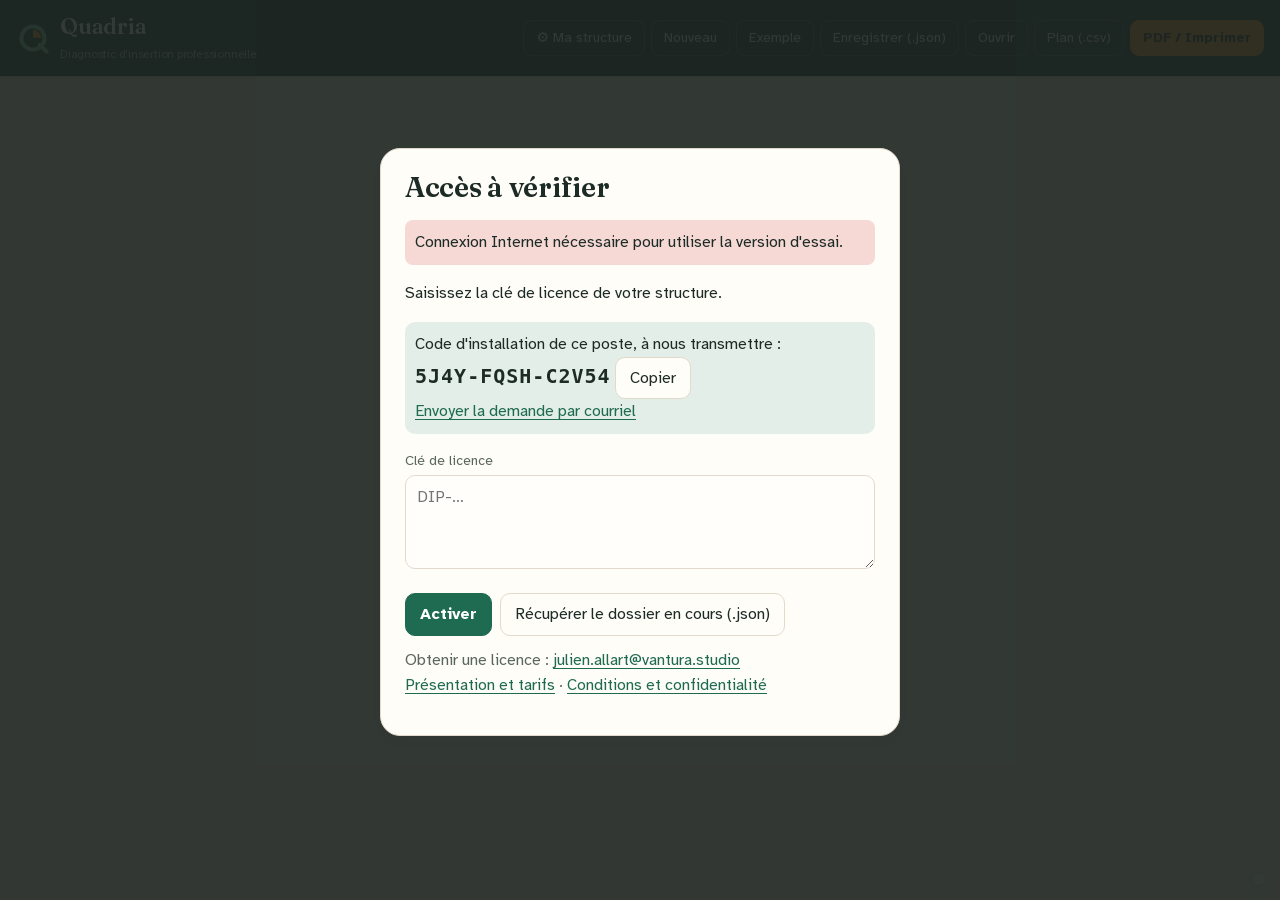
==== commit c27d320d: "Mise à jour de l'outil 16/11/2026 20:53" ====
--- a/index.html
+++ b/index.html
@@ -137,6 +137,7 @@
 .docinfo span{display:block;font-size:12px;color:var(--mute)}.docinfo b{font-size:15px}
 @page paysage{size:A4 landscape;margin:12mm 14mm 16mm}
 @media print{
+ .card,.planp,.dimblk{break-inside:auto!important}
  .planp,body[data-p=plan],body[data-p=plan] main,body[data-p=plan] #s-plan{page:paysage}
  .doct{font-size:22pt}.docinfo{padding:6pt 10pt;gap:4pt 14pt}.docinfo b{font-size:10.5pt}
  h2,h3{break-after:avoid}p,li{orphans:3;widows:3}tr,.dimblk ul li{break-inside:avoid}
@@ -188,7 +189,7 @@
 <section id="s-quest"></section>
 <section id="s-report"></section>
 </main>
-<script id="pack" type="application/octet-stream">nZa5JsGhSJa3KgmRpP4N8rDhWXCwv9sdXzX/to1Xy1TRaZybJxMbUFBdVnxLe58iGkdFpROGDioHnEI+FflrFMypsIdL3akHBazhCSdLDm8UOrhoeR3gtZlgZg57A0Cbk3rwtfn9GgrK4CbEal852IdG6Xa+7IKcb+6t9tTssClBttI/cjIrFuLFoi5UHsB/2l7CRbtMsA/anrzriZkPoMh1fi8lbK+8HL4aKlUuZb0NGSY94rzeWR3d28hxVxMlsAGKC45RRyTKGdbSpHQwK/2/5nmYIjKACNlptliVH0kGgUffSub3+DW/8pMTA75OPwiWTqhIWaQTgSapgcZnfLnqAH1Gov2tl9DDBpZNPHyx/qLU+3yQ0TYEf40wAL9hUgK3Wnx7ckSirrWWDgHyxxjgBQkS3rMyNiUqe4nYrF4KcOYS2U6yLcEFzkRsUq+G0Dc7ejrXN7Z8hGhILlckgqXJJWVtE1U+Gek6i2co76i5szvU6jxWT8Aj26oPGR02SHtyB01k53t9bi+I//uyzSMykOhrciWgA2sAMfbImcK4ebxePDlbZqJ3bHaFek4X4KmwNzEHJCj6VESoIPqzxCQURLpZ0UO1yXBu/Rpxslyo9M3eCZY8QiTB8et3ab2gtgwEYt8cPe+72XbZStao4nMcPr8/gwXjhgZsjOFf7WC6CwqgdTF4idYoVRguAm9yiSquvrXNiINT3i7z6DlLW5eWtWLa1odpDnPN4qiRTUJsdMUuQCwioVh2gn8cGS6laNwwsEOkU0RZZaA48t3caWKwZ3sNtFKzhse9upe6aO3GggVBFZI/2y4pxMfzJMlHDVF76GcoEDO3W5enkBRvV69tZX0yv8dGoVvH9smD5kPLLAZEqkbFMaB/D0fWAmYyrltbia5qgq7jN9MoeRJqO0UJrMHCnNUOlgcOo2Vq4y1v8s0WiMPR9LHAPyHD5k9wAwOsGAw9tShiWr0GAw66DTIBiSe8S3S3tR7KsdYDKl/XoCSa4Cgd2/Mrf+BecWN7f4nFcPXkja4Kop7aiIpB0P2SbqYq7xQH6e/4EovFU4xYK2/g1ZGnX4kYfVV9ct7O7tFfgyHpEP9r3LlmZu7uMwGAqe0fcJ+c0irfK0WZFSh5lD2BroHFocDj/jr57WtYnWbMCORPLJl36paXKqKJdS/d17VIA0kDV1M9LtV8KSHv3NRzLeUCcEy8LouvkmeQZ4Z+fqwR8Gv6hj41Rf18d8btd/xFdeK1aHAOea07LgEPVczfNM3IxbJmhUCyIdOAmE6TZX6zyr3tICaHgsRjYEk3pWHMgLKEESqMmsabnpjlk0czL7ckFofRUsdi2Ob8M+IBbF4bLv+T72zfl0YegLt0/vfgGpAcdJJHFe59VeC7A0DDX0JBUChxkQOvxwGQTtltY9HsyVLFu4TCB0wYGv1W0+4kv50kOO2L87Fo1ci2eKRY9DuF81Zme7cP+L48TSS7pM+sCImg6XeAmwB+2xyPgZ4pSH2s6KS10jU0Y1PNM/vAQEms21OQ7fJ6VIX7SxkydgNU+p2p4VAN2Tfux5Xeg+iPPGk1HgPOuQ/xeIPKEo+8ALsz7msOOUDzYJbSu161C9lvCvBYkHZywcEc+fd/xtvX7ajg51Fs3oU+Jd4CnthisqiUkVkBQj7Ktcc4Zx0auq7leNivEvCyo6ty28tZEvHfjdswn8HhWo6pzQzQc9rmmgTMXdeiXajfIpaq95oqU1THBqeAKCh4Si7r/N7zVZBNE4v8HKq1CB20ptrihQVnvRE4zWFOu6Ah8L/g5PlpMsXwyE9R3WC2OeMWDQ3GfbVkNZuZBtXlz3/[base64]/H+/TMrswvDvVRD2ZzM/YWgYRKZaEgMITzYL/UKwfCliMKa0l6S7pMeXB2vdHHkYB/RgPVUXT0piRAKtUIuUAfQH7moZAk+/Lu9M9tQerg2mLiNQ0lYMfbWgGCxyhRfQ+/TLXMrz7S5yGYlVbjViuMR67qkE3VK3kxjkf04GB/[base64]/EhoQGpHcqOO+aSxrKP3JLWvfdsz6oa52BLiuOBFn98yiigWDUpVtBLufxbVU51bIcxZx7Y+9qYaZOh4uA76e/5O+uRp7qWFrBqivG2eXqXsGfSGoogcTFPDWMi6/ckxBR6+BHC5xJ0zOXbuBGIL6BsqgunRzaZrRdMT/j63sqnllgczqnBuonsSN45D7ytRkQtSgVXXI4qVtpsROiURx3PUcai+gkOQrBRgIvdWgT0TJ15cmwkl0TUy/gKw2F6UBmJ5exctV1owEx4rPEfMCltmTCq4jajZlB1xHGLXlyV3aclzGsiLRGXLt5HG/CgI1ObTOtUgUQPfibN0kxKIjdRHybXW772Lv0PRfGoTCqB06v0yrp7Wq9sEmiNdhpi24JIVidb/sPGHYjTJosWTARu4/Zj/[base64]/hRGQKQ3peoAUj4y4SGLphB35D7Cp5bEvpFu1VvnRkv0+2+RGoCDy12X3+mhyuxc8zHqryzLKABZwb8usSJo97o/sqDu5tdojpSqskqZfK4pG8Af/QCpA6sugPcr0sf18p6Nr4nhyiuA+h5riRC1BzK/pUJqsFs7sKVyb/[base64]/OGcv9aa0cka1bX2Z2rHWUmwYEY7pjucy7uzoMws7XXh5elckYzvSZmYr7VFmsl+mVfuXzUZESkbLNMY9q+6ZkizgP5hSUuYSKvbtc6gVE4CoI9UpKRdcXA3+iFJa2V1wZ4aduwUZeL/3OXVUdMh9vzZa/hHC6zu21zhrZHbUxiIu8ABowatPPsB8dDFtDmgqds2S/mVaw3Ttq11e4IyKwCG/[base64]/[base64]/g+x8Wz3oKaH4SPLHxJW6vCAMhtFEhL5hESJLmUODZlJ1T3HaJ6a7qe39XC/GX9OTDv+C9gdTTuSssBRrJ1mCdgurw6YfxvA/ehCjRErUnNMiZAjbajH/bXx7ToZeyjzNaQBLzmEzHyeXG6VbvN64yEC1oqRZzHZBwMd9sOq13yL6OrE57/g/8RDBKFvL3AmHS8gokUmve/VcybjJtFmrrWxmmq1trSvmZ8wtbhOglBmTxfRJ/eefYrMS5Wv11wZZIac7ZPVBMu1Arp6n12J4b1GE8VW2wJoKEEeKzdXGBmwSxSWvGtmYqhhVQB2NsFhk5NGypGqp+chGQ4oBVE3jivsgyqITPQEx667tKDDLScMpHQwNKCr3ylYWCOg2MGyT8k7Zu/E1HOEgUjwPgUQlR/fqJlPGq0iZpA82qDDGXQHCgwgtGalJGgJGjlJuC1cn0+wBa2MnoNRAQ/[base64]/agM1a2GUTM1FS0/43RczCpEzE+9O4xXiY9pMjyFgD6obBSBZZQuSRpf8w/K+M9enL80hSF3xsTjdAU8Y5B6MZYJNwp7HLeMgWElj93heZJLOCiy7gM+O3x95t9m9wS1rwzDuSFQbQEFbv3/LFY+LQ5CNBYp3mYp+wso8orzcKNF3yeHdFfxmzeMF250fPfg6k2aiKizxHKw6ZrseDZ9jHKoQLnoiHCwU9SJFxeTzO6D3gKcQlZdTqZ005FtVcX1axlBEBqn9Zex89QgP34t1Pj+S3pcjMn7IkqoVnVCYGvp/6x+31HH87YDwPSYkiEIHfkrgpHJdqH8/mSuE3gsvzztEoSofSZp5exLRB3YtsXRAJJd3xHZNdI5+Bt3uL+bSY74OBT9vg7+9ioitI5hX5Zbex4aZhn8W3delk20mP6fQAFBcaHAw2CsZgzujfkBWbHQLd2ygEL1esu77HcZ/IZPAAhENNF6frQAuTRZbCg0kpmLT0fBjnQfc6uXm2J2clHfNcHSDhlvEKdulLBQpIeCN+pgq1bBtKYguLL78BJEYmaZbTcqVUTciRhHf1hQ8dZJ6QX4Ch3bl0YF+h0JUzCThj/dYzk0a5XLewz1E/zJZSkJzzTOMu0B7h5A/BZj8JFNYiK3MyQR6TJMolRJaAfv9hlspYaPnjVLkiIhonWIUSlxS9YGdSSnHM5fKKF3VgtWzoSlvcT72o9mH4QqJNawgMfV1mXKmf4S25ceYzlTezA6JeHsiNGRecz3/[base64]/X4pnVJVMNt55KcMVmy7xxr9buxtEAdbhDxOzObHE/NhvGg0TOs3WDZjni4uAsOpOg0v7jDfyGvnaZosd4Rl94Z+7bMMUahskRuNEXgmGULJxm+9Djy+I6Hbz0okvNWIBWlLlcNJEiZ4Famvv1EEoigymEQPJApNUl4/Q/RM5krObpnkNoR7M6S3RzdtfZennnKrLR+PHmVnBMwTe/BAkDUZBEAklvfP8217nKM+vBHLj7Ntugp2zgBOUQVs/iF58VwkLkQU/[base64]//64pddGCkB9PQZA4uc5OkYpljeVonKKmsZ3bn2mshmSnv5dI36+NszYuivaBD9az4igQQQS9mnkjAqiwyk7BhVi/KafzevfHFGC4aV3xU9U+L6KZirpJNA8DGC+7/6NMDlcS6prgKg5mVLYcXRBxMfSANMexkCfcKhkAODSKUE3CqluQGwh8kRi4Xp0bW4OMy164FhiRwiT/f4oQVveCbR7AQ8CnNA9q58MlN2V2661zKWEKblmZCXUKczONnpjEEIU5L0qVn+MwOlvQoisfeNMhvpHsgJBfkmI7RAkgmYEubf7+Gj0EX4gBkxNyfrCDQmvXPsExSiw6AcZTDIwFoEpFIA/yV6+8iRpOR9XHMnzIoRdf1TySTthOXjw/I8NVIPsFcZFmV69zsAk8t8R1MUd+/97yP4HFHVhQI7NyuqjuWZmsBtbjnENzgqdeEPm46hqoZZ0n2K/gFvpF4Hariy1tn/Ufaq8X3HaBpVy1lDUdgYJmgSOqNhPsVwEcmb/LgXRNXWPZ722hY5j+16mmQ2aW80rStHxweJljq/f69xJprjVMFOpmc2Nlk2Keehr2y3W0Z/iLR2kJmAXwpy5JuY1ZjBJQRJ5gg5iHfnyEKWIbLI/5bBmSbg54b4QAvSpAzLzVf4VpknUBhFF7+fLiV2L0+Wcct/n6G3ueMhOr+89flUwu1V9+D/Nlo0BKpwtdJUSjwyVmR2IhEqZv6bSvZwki1iC5gwuYnqKd9VcVIA86A85tmlPhGUoWcdsJX3LPyehBbXxXFMDD69/6x7WwC9McgWiYLaSQ5FkHkvss77G9Kv2wo+hcjqbFc9Y6gDVL5MgY1fACO/DZ35pNCT+9DIT2nbgDmp9USRwpEqWprl8BVCmiiRDmoFbui6L0+7oG8K17ZAhA1AcmHOOYjf8T+xmOoCEnqFFr9/K4Dy1bLsTKG8sAe2r8uRdX3gp+FS/xgJMrk+F7Ff3/zPVO9vE5hFHXlP+jampbIJCpW8Z6crK0Z0RF0ZWtL/N1TW5weRKSRKlYTuFvcbxsLy+s4ku6eZUHl0AKoCZEDweHDMHR8O4IHfXJzlAV1+WkKBLTJRYitHaJbd8CNiF4kLBYsgXJ143thyoWM+Db8QsMgyjITrmCXm6pRY9CPJbeGaIFrHszoCoChZB4r/2fscc+srKYzmQ719MDTEUmdVgUvtWvzhHssKa30gRA7NyJYG7mDu85QK7eQRWccXN7gDwWCLVRZo1DZOlmR2Rz+9lkWKv6U4BkSQAU0Sas0+7xtVuxbDiIt+A2EVkFVmkTAGlgTVsR02txqNlb7TUNoD1CQM7GrIfAQPEjHzUuJ1W0lnSVpkQ/39ZulDm6Td4OSZ20kkvp9RMpIipRCm4BWneksu6nZBX6DwKDIKejvfwb60V0WujH4veeZG+UH4WTaRQe9ZIXV6laYu/UWQhUyrTcDZLxwZjZMyuLsniQPQ7iDiYejvylhYTBd2JblT9sSRDDupYT01Yh4AT9OQUh0AB7S/8osZpbS5zh/4+6VilvavyEaTxJitWsnzn1DWy/tLh9mnXTXQYQGIzJq0hI9v4fDn2Je/omLHPo+di927j5C/21l+D7QolVofhjBTGlAQhf4DfhQelI6RZUFlOHV9iGSOb27aA9pzfITkGDzwj0kXbU1OH7bmyuaZyQVQb13qCXMZU/jwm4NpWiinwocryvFzDEkTfElYiETjnd7cJrUZhVahgHq2+JMhimAiZT7cRH3iQXYmgYAvq3emTrY2fDE0iMuKPs927rTyTojdk1hN79/U4y98qW+cpeOny7PLFmrEOo6CvEA0vmlSwrogTuBY1lKZZamtEwonoOPB0vVw8Pqg8mpnmKErweCD/+rdZv9IYqT3FLmteEUPwKQXu8K4l+6twudamL6It+rnbf5b3KOiqrQQpq4sal8/7TJMUs2vUNJP1Rbe2YVBSitONH7Bodly1khP4357qugsII8I5ITB/oJp60M5GSI86bxkXzGOCDdzcRtH42FYxy8UNAVStv2TixNAaADFgxqY/qfN0HlxKgMjuO/800lH+/PQ4G4YRiFr37YoSJ2QYLtEZitnwioSQdk62QfgNhRnO/9abyNoS/AHgWS7jLqY+E6ef5BpRgnIjzdl+SkVp1haznFJPZ/KVu3AXNLauJ8Rgd4EDlj/HY1B3OEOvBXXg0JCAmo4MnxXlsyHo5eqIH91kncI0MkFC0JhBppq4l+OGI7Wf9Ux1nJ8ViTTJgIVMkydmGbod+Go0MSnPG3IXMIEpsfJWksDunaiXAkwSzCdZVF4ua6wwDL1j4FPDKiuF50iv1wMfubIGiwTajHBBFBkQ7mWS3GHJa1gEI9DZ/0qXBhUA+Xm4xXgiTJtHd//spoCyQSOPCiNRfOks21HMwVKjESu4LvLlAq/MX944xHIzHpF3iKbrnEGDI+WkaG9V5JG/TWblYCVKrH1DynlULUe4pCb9BPLlwz69xJU7bxIMZDun/YCMXjH3L9Ete+y1VqYR7kMQmn3IijTRZDuYlROolxpqAX3pY8nONtbAWtwZK8sHnnVkAfjECYY9BU3wTuPB7I5hEHc3wCz9TntzmzIiJWUlipwLLIOmOWReafw4KFgjmTCH7nQimL1+hP2bLhTW6PEuX0ijoj953VBY0GyIzWU5z6/o8uHgl5dq972DKytpSlSdzNuNbushZ+3l3imz1KuYfSBuf4fgpXDhUG/oJnS6a2r/pgyDaeS9b5CHoNdQWuI7BKSwE7iJbEwsuR7fvubh57Op0xzkKKsOIgpVKia6SpvFqGoqOUUhvr8+/sZgEdb8c0zu+L/[base64]/Mix2fMcEFVhhHQ08n/bNU+h3fVG9NguIdENhN0XFRWz2y+sZDDeQP2exrB244gnk703p7k8LF5iVNp3zOtimtRddZe45WqB+QRZb5DIGvBJ9iqQcuHC3cvCodANXMG6ZhKp9QL5SZCMMwnILeoJrjM29rQge6aGwdpB9T1H/N0GCLgCqBjgtgANr/Z6iMk2BRSRETAICCOQkCAEV7/[base64]/6shDZMAvSiKC73+MpBXeR1Dqh/o8yEjfBwBDPKXGSmtWnO5nkHKMZs3S3KKhKo02OK8HjYdYlndJu6uNQIT43fk2PEo058Mc3aMZrSKWfFbR4EcPFaPH3rps6gt0mbxepJUHB/3oI5N6+6e3PKK7IGANvIpoHt5QCAjekjY/UqSGe1H3HJwOKq5RwNQY5qKJAxGlqBgG8v7zsTj8G3HuvEowOOhyPDJdJ6nEWHr406ZlTViR+fR0Zsx/ZLh+MSCOdet1O/l/[base64]/ZhDj2eOHCY6yRpHUUtCeFa6dwOZeJnCauvFIgxsbhUpwLj2FRcMHByQnEq2JAoUqtgfnznxXqmCP1k1pVY2sPKs24RxgCGYwJYQQdcU724SYm/oYdTQRYyAlZGSBfifTNRM0QGt+4FiWExsXY+k4P7lqdJ+bnMxcRAK+Wbt3bJTTcu+jJ/6hhLBZX8vkgX2Q/WyX6OPMUoNaV3/24UPKFPb9A6PaT+oKQdzw/ImQqiF2q1aYbQog3fVE1l8b+knR+IRQ00Kiaa6eR121pSx61dZXpPTURyGyKnQGpJwATh2USr3hxqANhBCAH7pOMcgC73WtMWkMHvgmIk/tm7GamjgHg+sVrdG886iEn/[base64]/fSbBVmaQIozqUTxH7G7ILUWfM5rYxzYXfA7GgvRAe6hkQ7hWdGvVOhjkJ9bwik0wEsATADxyqvtIAMMeqoCbPkF+gzZKrdvRUfGnRMhWWYy9xz+h89j5WncdhVXe7LSzHrS33tuYQ67tCeL1toDj1aBgO9ZnEoM7/65OsTqTbWWMKV/jpgMRuspP3WNMtQ8KSckofVIgSv86W/iqAl3PRTHQwqW8DE2+V2phCqZNDAo8rUMcjyaOJgDvICX6wL6PtlNAowYr1wOF3WS+yj4shk97Gr/2vgRlXYIJQAUR3OrToUljy/38oTDvg6GYZ5AuSDb4CQEItnm7tUH5UsPVvFM7BMAJAbhV0JptfJPFLZIUiIrskJrN3s7BrLOyyd+TUQPnuLfCYJquKKWgcdO03y+L9seUucvkuUbsRcrJLBc46nzrxztipXC0F6SP6WI6CVA6IUqX+A0OfwbWddgwicsfDqtjWAQi/A0opxfzEjRrRY6qW2j5mAb4/pTpsuZrQCvVfCz++3dNzX+jqL69eTWudfoPx35z31LJuK9teV3kUUw9C1PSnHZxVI7u8udwsfRJhQUKNGSe6dZDK8Y5R2RNtJlpkjZo5VBaY0G3nyxd28V6hHhKH1CI7U2JNc4FwC+U5krWclMHd8Uxw7/EyD3nead/Ik2QYObP77QL6h2KmaHI69DkVNM6tky5fHNTi/lAP6gK2S4eI+7l/d9ANxlOCqvKTne7Fh8qh4TkyAiil4ekmknQgu9a7tr2Jj3KC+yRzRCiullRssuPWKgkuyxZmaguFufeQ7/S3lOlYLN/hVukBVwj8bxhSVBoOt5xrIclTBYuSibquSDATTmurx41L1EzlmptRemVnmzzv4t8/lO9tsyiYK+dHrJ94xi9a6mIgnJ/vI3SJ5lLl+XjuPuPAE27FFRsosKoy9AD05Gqt2UmWJ+lLF+NsKmEHQk5okmJ5fEuptIoWXAav/btg7XIJydwrAr3+5kR4lWQn0KtlbnecTvXVi79cooPtUXYomD5PF6BsqxzMAGtpyDZ27oi0E+VAsvNR83mIJjgR/hlNGCLiFRzB4GhPzgJp2cClES155yjVgeNU1psWYPm/fgntubdOaL7IRyJr/CVdz5godmHehPoYAO0tGrBgE/SH9qrbzlz2tlC5M0J1qyhvM3P2pijTERPbC/4giHaNJFNP3hdDlEa9Nz9F1qaHm9O19Q4JP1l26mBXbadsVqoMxHLKVsuMxcwgNCLxnc2Rzl8wevnWuISeuVTSSJ9P4IoGAdop/NDp1xg9UXG2tZWDBJW4IHL3CWzKqK+9kDzUWVYAqKJyEPDr1d67wrbjH+CvDfSvC5DGYfoqxrfFRLNiCE6UwuM/F6rFqbBCNIvUmJPGt+rD/OFRUZt6zMvKuZDNjh2CDwcMCErAguflPL0efb4dXt25vwnjG+6sOn2j7O819d7VNjIVW/6SROwM+eBb8Vg4SJJwtQXiWofDAQqhMsSfOHOn6gz3qbZUC6fN2Dcyp5CB4Ws6GNiqIh+OfFtV0CnqZWZtJ/lmFQMtKc2jOg45/j13446tGVoGjQxlCXVl2t+XEo0j1251UJA6u7LCjguQlXCps3tqe91CLvejY1S2gHpcfy4be7nDJ/YTcgXPMD4ujSNonPWjCpXAIlL0hhz+6LBfThAOcIbyRFZLVn8WjsZH4NosDXOTaH0Pd6tfqejbK2TIar9NllppRAS4cFKH8sgfxu0kuirZafhrJvoP/qIjuQr1w8Lga4q9kJHHBIGMkMlUIUlt5tlicNe5NTyI6ERZ8ySV0SirZeJ2jEN+jLThohZ+smfuV1RyWYJnY4F6pUxHAH7A/liCQnUIejWHi/cGmswQrsfWMexM4Ytyg1BJutb2WfDYTFmhvp7Yv5NxTHt18B1pSbQgMOOrb3plpGLeh6PkBf1vIIroN/iCo5cYHwG209/+Betd1eST6M69biXoUQ9/t7aYl4kAMz9dK3B5Nf2V/vVHDsBJ7/BIzJDC3Vf6jogDqOdadMax3VaBS9SNCTVfzxIwN60Pdp+21rTNdjoeojBDnb2WWo6Et9y/d6W1v1B+gtQjV50Byvcq+unty9Vy0n78mrELvuldj7h5R7sR5z2O82rnrTPT8WaXUVy5zb7fXj7Ojhtxd4a1sNCbGmtM5k8aCkW7B4F0/TTQyCIpZl8Rfz6oCKxEhr0vdHQlasyebBwcoSd8lDx0A3RSHoiTIzG1RRvgCvzOAn2rFCSGWCT9PSIiYe1i2JRtxXlyKxA57VjIPq7bo3C1Soko4WBT0hWd3kExEtBMibCI03ue7gu1Yc58AChwGa2HHcTFVkW7dAUTflBn4CHRCra81otTz/Dhxs6AxfWqbDRg/w+UUgAzPeC68hdKqR2xQ4n39DlGGoapXwBgDh+Kh8t/xN/Co6WjF0uZemGR2fYneuvi3mFjRWAem6eNvPDdZcRiho/JmMRW1g8Ivm0fMCgauD9kIKPLYZrfFQJ/1x+WEiHekvrv+9XaUlC2F3907GcDpEHcNCbhkDBwQB/r79COXI4Dop1N9F9YruGlZ53GFMVcB1kCCb5NN+4pEV0bKcy3kbWrkTABkWCT0tMCcQiPT/Z1d2FDuYrxgukup2u6DCQcsqfui2ZLX/KHfmJzdO3eaT6n141OnBdbgIf1Kec9Zzq/T0if1NQYsyaQgUM7H/C+Eip4I+SHZFn3C1w4tuS7xsbT3mcqEjyqkQW76Wjv7SC0iQcBfGZSyyHlUTkOlmGX04mfQx8UiWBejEo9riimMAy44URvURXCkrBAO9kVAQ/Y8gj8XqMNtELS2CCCFxXCAXQEOiKAAUL0zFAcHoSoPR11Oic6sL9NVIk4cr3P2jFTrWT5Dpb619DXi2voPBnl65aGwovbHQlCYN3O/qRov02Uw+FiIcuTsVBRFJruKHwNXS0qTUqGLVUXGqANpspsSVQqKfSZARm57Wsa6rQMjPunU06DdqEueCgnVNLgPmwMFtrShiQRUs1SrLNS9jSQeY+cNvC5V1a1+HqywvaAKaPlRd3cUmkN/eEKY4ZDUQH9y1Wrc9WVMuLJ+6HtY5FuaqMouGolcw0E9tAsR51wRqlZFcx+wpkku4EumL3RUACHcnBHIPk+A/0tp8IfR64zZqbBaPNqN7LnGA4HvrWVzMjg6bM6CwXbkb22YaDMh1pzetCzSSeapaVduqj90LItpVtaJtZSxPTIwkS8dXr5/COgKe/DWdaWleV2FkKIeOiDVwXhmRVB/PanBBNn/qk/hZwyFTv30RyaEqO2caOj+toHP7pO/jiHkkR7qieIRJDT7RMBdrUswJmCmTs0VXFnHO6V1M1iE18t6pkBh6YuRAI+UA3GJxycY4k+TnMHP0C9MtgApLWACJoI0wAWYI1pOxXuZtzL0y+k6/l4kTsUZ4Km3maxdneOJwln+Se4gY1aZZ24VVLSEt3PmNkjPpWpfzEsu1IXaBflM4EDyUvPpqmtqthQ0NCYFHjelCf1TW/I5SaZtTReRSsyPCKsWnW+qtrAKJdgMMerOX5W8aEFJSmmMqRWrq7+nDD+4IYBEgYmln7HH44rb7NQ92/RTYt0kYGsIf1cCeCNeQYTVA6OcPhLpbYao5hM8VloKbigJTecZ3Gf2If7HtOhlmNOd6lF7H+7xm3VS/kl2zO9SFKmLLrUj5saBLv9XihLPdOrhAA1K7kipsEGTZC8Ad+R6cszbCOlvtj3Y6eIqqXVp8lna2d3tHjOYpxo1/JvaznBgH40YKXkP/x3EuMU7vDJaZrb1NPterlE426k2A3D/O1prx+L2+9TZB/GpC+mhJzoREKGdd7Fy3VR8PQOEdX+zapsBlfv/fmMyVZs1eT6LdD4sQ+2b/OAFVoA9mmZAz/7G3d9dDaFNO69wC0IvC1/DUUdU0YwXoWRuhBnf+kO5fo3+ShHUzLpDb/nvAineNyRHvPs+l2mUPzgQRXoTPVfquulZA+aP0pw4AzHEIlWkOn5bW280uvhi9fW5xgXLlMiPoG0rJDIOnoAJgEIrrGeqd9wmiYmf5GCtpBahN61iqrXiGtcnrJJHBs7TYGDBJWLJI/xvIqvk9YWOFL3qYdS/MB93WLGIRzorsegGVdECsiqAS69HS16DqdmGkAcAYLtgPVlp9GNPhlTg75nKEe8l9IWsmLD3wuGxR1dXpfQEBDxYwe37kt8+QZICTn/5qqmsib8dXFTf/BziyEBT974YKOOCXQbNdPEM9VmhVV4EdrywwaXUcQZM+aOxYfu+2aWHhk4Qvg2HelNBmB5lrncP6qS/ct8zI0yPG0ILW6RYkeaOv2Kf8rtgNV+Q3Q69m8EzJ+dH5RSCybP9fJCzXXqdyt0a3dVvKzmiUsHtda1t4b1guoVhVB7TWLOCdWYZpwR7bhsIsbcgTZzEbg9uy7ELfMpfbi2nL/wr2pLH+O7AjMHJUYpYLJIZlO3Pr/Ee5tZyTeRfWdx3J2tPCjplEt31LEv4sYYg/jsoq8MnCvNYomhgD5r4E/rbFS0rrjKG86ztpq0EVom1EttBMcNpZ8NYglQHelTi/Hgu5+AbpLJIjTqS1tmqCI1HszZq5P/HhN0og/HoMxyyQgW8FAcSHKsofmnPZQzPOQ78Zbe25rq50SRJR3MifH6k0Yih5e/grscnevWgsYMjKZVOIX6pJrX3lVPH2C1sDybZ4IZqoDs/ptVyaPZ+jfay8LlCdHyWVCQHvH+GUt9BGUrXRoj/0qEEm5Lb0oGg0atbgTxXN1my0cX5J7Yo83K2PKI6IknPyOxFvhaaENP6n+U9PcsjrxsVwTbm+iyPckvh04p+sEfsN9/8mGWgMFjaVMeuIlk9TVe3S8MWgeYSf0FoXct8he9mmzLaM3iRJBObiuNqxFf9nX4WZ5h20qiLYE63eqkaNfXt4h4wu/PRnsr3PRdvn1PSQAjrw1xPE2JcQ3sKwU9atubUT2IGV9LpRtsJNBv35QRukigLR0xx+Y+4R21a5t7+n/qikQM2UWfMcuPAgp9Esh+rp8RcDQueZKdV5axyAvebxyVi7Jn6a3jKFUFt1fzxC6KpY2Sl1U8Gn07YTrpgdmEZ9ZZKhaHqvRTsVOkM5CBdOhHijcauDzdkrCQRYoQ04mwevq5pHrQKE8ZsUGfSQJukoA1fTAlPR1/k36nYTZqoFcuG0dsW6XH7xUgrgRxUGAmcXYZGnQQr1paIREKgO6eZ3KJFkZyMVWEFzHxdZp68al54/6W2/[base64]/[base64]/NnQLvpvHZAAeeAsOebhff1zPIYOFOXLB2B0qXm9+/wjoo/gfUgHZaedzrIxME0JtIgkTfBmMm6Mf1TzHHNUO3ucBrTh2HO/aKICXORa2/k5JQrUx5mVaDIeflm4BeNVudMKv8kMqDOrZtGSnFGKjFRalgZuBRwbyAcLT5TIWMA3KAwbJ+tO4+5kDbKaBS3VhDjoQSWd9s33Omq+mMa8pghB5YyWqj9Pb/de/zbDQVgYU3SVTTmfWVe8Ty3XqhxJwSlN2sT22qlNCR8ed37l/r66b4kBlg1xxo0u6OD/0xgFl7J/e7xEnWWhz8q2Cjn5zYdYOXHHDSMNMVU7p9ZlDN1S5ualETwEFySz/416+L+Zv1Mdlkd1JAmajTbzxEL54uzqtNo7eX1K3d0+n702RypvlPIzELqO53oY/wJLcOjgzTBvPTJ7EnftWtvWmuHbm2ZntcmqL7Yy6h/MyciCbksrMrKtAzOoRG8qyf0s3peLI3WBDfe2rGP/Wtn1c4goAYWYqje2zvKbzHPA67gW9JbU2j4ej8TywHJcnSQOXkgqLMogTts05YBigyLZXXqLvKLWgPhsj2MGD5oes2DTF+RwVzTrPKUjCBOmtxp9oYUBi9lYlSNPl9NmtvssxQYo5Lh+hDB9D57f9bo78MhtK/EyJtADnIP7xbUpqQLjCZ365PdKF6j6DESYZKFzowuz6hgkA7sFml6C3ZlDSYBpDKKsNH7MOcKheV3EC8KV1O6+Risz1p/p5HQkeb5pnTRvIaPa7x19xYe2WHfBf47Quuaac01BTgCsC79a/e5L1UblCORdAQeK9VbTxLS4Ef+mIlq1z3FMlZUmR1QjtwTQtdUeaCCpAdhbKd+jIPlVZssaoCscz7Emaen4j8rYvc//VAxJIPQroQm/OT9pa0v5UD0EYyWoTkCdP8QwYHKhsXGzgur+dp3cx/MbhR4v/+EsEmIKtDRYojHhGU0jlvSVPf/bt3/+IpxyZXscymY01O9IWr/jUeY4SDLF05jZxq+B5bbbSUZ1aivpQQKaHmPMdTcaKNQ9wfiR9ob00+Sk8giY2SW9Z5gBsGDVVKKxrijqc0q9TCUEbsgqm7KJxECeykUJJIRq4G/Lg8IKVH0him2CLNwfDvpJ4KlUtHYMMqT2Kb9Fu4pyzGlV6SEZtANvZaVYGzy7rq0trq7xCh/JV41cEFA365gih3bcfDKibSTs4mkjMVi77ARPjUIlFDAFxMfANqSS6lOvlc78NxXWdcOzL1RdOfMog1lLbYhHzMtyz1l4viPAvNGGtRjjZ8Y8yfSYjkywcfkwFz2s0ZrrfThUhWwHj2vgWqMywo825w20ELT/yBpDeOwy2Z58XAIH3BoGoW+9su6xj5/9+owji6gWyZM8VqL9HrnwyYAhU5PIY4amDckfqRX3yWMg2sm54ZQO2aw4Wsor3Yaqw54lSsCvWXHF4FFl4sEufnama56AvGOzj2YuoBjEPBo0V6xCoCrFDuqy/Ztj0K8cAhD2+TJANAst5zk1hxt4SoPfrybmlvcfKxG+/t9tdXhAXccIkMjTvWZD56Z/skGLB7ETulqrV+BW7/VzR8Y9TdPKSac9S92y7goTmE6kD6vjq7R8nomdlnFeLB3ZngC+yqhA2i/EnZVtvFFxRhOsPjOB8LQg+Ujqr2UUxJZrCtuVLKuefvzNvmXJznLZPfNeqU9m1Egof1HJYNUJSz6mTM8ZGVhPfV/2FQ4qw1dxvXUCB9QpDRsILh/TTcxU1tE/5PiPJVYEs1YHwzMt0rndupLYJ1j7u1438hR3YwdxJCcmNXJdLYrraMS/8H8fnVWbsn/VO7i2ZwW4SYnwhKrxEHOePGAXeeI1HntcJdpX2mzAbtLHvgCXa4AYGVU8hULdGNGnQUudY8ATIV/hJxffYcwQ8q3xpwwFHzROThKuuu/[base64]/3qC5tqrkCEsuVO5X34wcJjWLUq7hyYqH5B8KTKx4oqcAijUtdKeuIU9wVC9DMfF1n25zUGm33+ynPBBVifccRol8/6GVpFdeHCN/br5hW1YNa+6F4G5MS5FR2W7L4JEmgITSslmolDDpnKdCE8QhvvhThB3+EkWJIA8w6XqWdbhNjR0a0KXtdv02s5Y4FFcWsQBpvJrd9UpviptPVV3LvX0HIOPMikDi5+hWRjq/ZS0xgDWtuyai/[base64]/tNIWXYuHOx0lfVNKvxlB9n28tFvP43HneqZKHeradJJ9jdUJUzvNs8op1xnveUQZf7oKEfZcEHDX4nbBBp+9nRlloTHCwza0Y5qywoRFyg5rVgha+r1dhG9F2nl54m3WzEFteEXdKURJ4OCJfetgjftq9vvW5U57OSQKj3Q5Y4iv+kiUhWAH84kzP4MoE1bWR/[base64]/ai6GTrEaFlccxYFLf3cSTjSLXGXQ8Kb8q0f9c+B4zds4v9SIGFDTTcTXk3YLNFeMrXHmpOuYlaI3ZFxj17guN8zMx1IlH14oCtb90YQ/8bq4B1R1bREipTyEutHo1+5CySSupDCDE5vk9dOZIQ4GS7dQbfgrA/pMXfcOaDP2XJg0aCQMi2oQ6h+B0/9gK4u/9bvnjajLHsO47HWt3t77co3na83/u25tDgAuZfzzJsP8r+sIqQkY8Xl5gQD1fsFzx9eU6WMs4yCKlrvzhNb2V3wygLGDF757RZmex/cq1BtU2WBncuHQcY/E2I2Nq3UrjquASDtolrfadctfGHzEUdkVIzvDezsgxTx485pXiI0DI6R1GMQ/Gtnl7QbnalbE5KV6rlI4MDbagbr6/2DTLX7GbU/5Bf8OeDg8XWRX1agX5WjI/kUdDmx8C0G3GHdqhJM/va8dH9cpIcsA7RuRtdFH2iFDeV281dcAjbfolOdhJ2wr04h7OuSrSPlQowOU2h5xeXLhkwg1R7Om/WyERhI9bqGAznmhF2W0uPb9eDS6TEOE53TXw/WzzFFBmZclZI3Hp99lYI82aa4xG0r5sbtfoewWi8YgNy+/Yo75FCWzpAVfCTVAMmKWQcwAO6/2yVHR/KCRVenAdtfotP1Z1Hz6APBf8XiBJzc9Yv4hhrbVexHg1ge7BgdycgHCqXiNvn6BC1gVTaI/9MB0WWnA0oFoph3wT0AhyPMYDK4J1oxyW2LgEUbJjGT9f0eXFcq6old45TklIz1t0y+aHHY1wS7R8hzrqq1z8jIQ2wiLzge/oq6puEGtY2KMorZjq1RuZAOe5YjKOGTw1a2kU+dSAPrV/Dyjvqp/FZqsdSsjcV6mhdHhuCmqEtEmLRjakXhdh9lZKKcyprGvxNvtUtio9uEKTXEGaL4XZbLsyAR0Kz1oIkuqeShu8UkFby80lFMoMMaBtXLarVfKVFifeNwMCWaxRxSSxoTpwCRyWGyLo4dOyOtmn4zptZD9Gf877r/46qiRO0K3ZoDw+iDhZVRvZCL8/QajON9TLnowQNVlQ34siPgAhoRXA91kxV4Ha8NLZ2J/vqhojkZMAdT7h7pZirDzuXfkec289AbhAaeDU876VlFqRuz9/Bf7GaQTjDuJNHot1o7ELiBx+8KyeLJSchzlDk6h9G4GVUy1Jimmlm67QboF1P3u9CoF6y+Dm/89qM5TWLCzxuMYWacgeqDjDTLpFUqbrzQH4MpfgwI27emSxY32i6mLech4ooVl6UxpW8VI0df8BARLueFuHfbUDdRIFQ2h5gjNMElnBj+Tj7qnU0/Xyc/5rjNn7Mi0RxgVU6/cGHDwa0tqyL3E8YernvE41YOqHJgZSq/f4W+7V7PYiIV/ux5A9JiO4wpQbmNrilfMqTWd5zvIu4OKIcoZJBGLfroiCDxLSEnclmdQbWXAbH3tv+Q5tr/PJ534pxtUhLqcYNcYDTQwAQHBG5prmpmClAVfzdcGh/4NQoXR6gdef9I/0FpXhNh06BIUsvo+toYfQNAG1gnv9NjUbx+WZSvEU6ZVu6mDQ7Rz1/S+DyzPLlyYHdVt0kh6JeCWdBOdL9neMtNqRGVw77a5ySyYLpOnx8RmQsksUi0Cp1a+OUFNMlLJogpdWVan/TcftzCzV74XH7uvUO/ybdRVA3Qu9VC7RdYMzlAQpTHypAxoQUos58k1eA+LSTcqdfFbj2yiBcrCNvYHk4QcxBx0O6ouhtBVkvOA5nA2UWCyYRcruFpmvyeKt3WeYqBlKLxKe//19E/DRVlKOzNZf43Ugg8pCDCIi4mGtWYfWkxfVSQWbxfjYkNmKCUG8fPJ1j8LZ3rhFI2SudoJlgtjkxRgT0aK/RqZEFJIQz4pHqQ/jC/cj2n/pVrWn0f1u6e23ZXMsklJaFLkJHnqaYgypeoGedJ5wTB7NM45Fg8sb2SSLwuIG5nyLxDFdLJaC/TcVkYh4lkZTSwbft8QqsXLB+jXN2FungdGPv8EtBwxDuEIf81T7Kayjuj9V9k3D28XziY/fgnuKih4XSJrK53wb62gfMIpSYTRtcEFfdDTLqmjTzix9M66w/2f7IKISrMonXU6AvlCQ9aW05KvFpmalhHx8Tnuc1I7sxZiZzuAKGCpVjlP36GY0FKe9XRCwYBUZbPBnA0o3o25e0UhcGlH89TvrcRi+RKtMMdKQ4OCerfG5gti6WFEKLLUrJ0/FaOfXy8pNmFQqO7SEbmXQjDammIbHQMhppTE/y3XFeBTeyBGSoktCprkrfexK/1kdO/E5/cEh2vYcRwLhuXZBni5wq8eIpGxpUWDoz38VFRx2Jjd9WLwGpi/I2hq9UBR59/cbOKL4FJUoIekr8eGZPAjEsT07Lj5f5eL/rg4rMQoEzGUtIXqprz9s+sJjgmm6zNQ2UBquBB6abxkq4hjSgIgzzI4KrvnKr32+0viM5SN8j2eK1Uh1b4S81ov7ptc/orKs+doJlp5rbA5njxINdodQ1cg6zDujuj3SMFm2WiNd/0ARSFCRGXHKJFNPtsrlrtrrHDHzs3rFa1uAbKPrT5rUHDV02GJLNRkUYo3XRfsD5ZWR5KyyohJUy+ADkOoKZa/S6LeewTAhfK3j/eDGT6ajwomHbAmgPHzn/c1htRzP3R0wYsZFa6+qLjxCWa4qqoEPC9RFb/lLECJls6MtG4wZTWkA812Mkn7gt4qcLfPm8cvlWv6kfjYHRvhWej/vooloup+MSwejTS45DvguNJBuFdOH9vP20dNF0fGy1dHeKF2euTLpcvD9D6VHqCQvIxhQI09FGqa5XpoRHDbUtk41TiVDlex11KNZa619gzUciZw/smFVU2+/Vm5rltaafBZ1BT03reTTqEXy0GXREUbqGuCw3clCz0+UcFM4k0dRFYNQmTtd4tIlQ/fBCRlyHBKAjLIz7SqFfXcM/MEDOjdNFAdfgps9DqnV1EV/xG1MFdIWZ9SwW3N0ZBfEAoBLsRw512oB1S52lSWTxlMmApxrgZP5Oj4Sx3tVK9EihlUV7csBdSN2avHHjJz1xmpJVcDSVR6dxCrzixYnfLCc23FTZFP1BCsURA8ZtffZTLwxypBmO1OT0ouEetpw17qCWSspM/2mbgXOuVQZCMVoqtQOE6UYw3K+W1owitLZuCcUKnWUBwtHoPtmOGVIsmfvKWTX7D5BLXlzIi2yOJsBF5VJLx7m1O5boxtzRleK4vUAT3SGV/EHSMZ1TsB/AkjqPT77uE7kcqUw0jfXv3asAgaSrBUYiO6spAyuEbAShk4H/[base64]/+pVNUx2vJucynxPZNb6BfA7yd+8sJpzrEThVZNUw/wQ2+A1IBpD+EPhXHG6v6UV04IDmmEJkBbPSfxqRLOQvn0vQNFeOx3lKc8WL9lMzv0zgL9rn8VyCuK6y1LJk8zspuE1Q4IHt4ASnz2ufD+qLdWkJTLlGNJqK6cAswCCEGK+GiY/42t4r0VD62/s4Z+g4R3Unmtkv24idsRmcNGxtcN/nZcvja9r/uOTtQDarHCAtFKPiTBtFSAJibMBJNbDojyl7VD7gVrv1dQ2rLcPLXRDi6bUBBdSHlhoOjWQDe9jJ3MsoqlfBPDlMBgoQJJgQ6JDkhzaQsy/wr26IEiii9jIkQlJz8i1e3mzdw5dPaX5Guatqlc9xaS7KycOg5A36779TVIDn48wXm1hf/FnsOaFE4kkInL5K8SBz2eMNlRrSdw//23t0LhuNPRTeNIlHBV6aE23EWPwlrmsiqjVPpbWoTFeLiZr0iiBWNkhBKwqMe41oXT25quR3WF4ibc6+P5IyWWzIcz+LE8ZgWVgKThZPZMEDzCBXAD9NO4L6Qgj6ct9sxCvUh1bhWTVrOb/4X5xRTrUbDaJXHRlbNJW7LW1sHZOwrnD50vm8XkV/ky80ZFLYilqO13Y4O4m+l7K0desP+Vw1jpMDxotyVAD3gkTUgRDOya7PBolu21rXdH4aW/[base64]/vvJ4V1QzcP+78Y23z+BQ5eFQ9mHZcFX93LnoamoGPqE5hSb595/sZAGqxIvi7EWsxhPoATEO4HsAx0xE6IJczT14fpjpieHjfgMZ+DKy9AFMT76ClhZjLzBYNXNpHyPznG+9P/24qbZ17jALQwyHIALoe+XGrH1W194Zbf+p//yPuU7zJL6cBOW29+77fqqPfpTQFXESsuyNV84lKjrUJJrafzJSI6aK2ORR8PuFpfGsRgC0s7klM1M+j0lrJCGjxx+EwDMcfO84est2pvGaKG2kasgd9ruVB0NHAUYRhNyfwa/zzrwN2B+u1rY1hujDuvrwQdDwkKcVQOD6zKyRj/O8OwUyecAyDN6f3PKXkBJCAayav0X8BZ2VgffguaJk53Xr2c9NezMHwE75eHdh3glY5O0JsmX+daoMOWtJXXIpzm5zrOEmJXUpSV4jdRTJgBEicg51rNHTAtaLD1IDfHoVT2RCdhNXWxa5LUAzTZBXNUx/1e1t8aUTcUJxUKINqxaP8uER0PrS0UtL32GYDrqft83TgEVqjQsFjX56gSe6GGFdVPqm3BZvr66dLF2XD03sBVxN9M5OZCNbzAhzDjeVBNo53Ef1yAup8GDxz4lD8RPZGK5vDY4gThBnnEciXFy80AZ2/624dlmNuIWyrWcSkEzqZ4f5Fitqnbsivc52BHKBMj6qvSqQsr5py0fm2Qzt8k8E6YQDvgwnnidOVerksle3oBmb9NCmnHJeVNdmFSiEoOUDStJIvNSpUw6pIhW3H3fJkQFa42ZwzQzrWhGleL6G7JxxoykELqwaeOEr/adAJSW3GUnPu6uKwz5Whake68oognpBzud6p2T2Xz0O0i1bwRD25w8sl/562jbJHR3quTuxbancXCXjZX/Rn0BATId2xqsRXaAr3cxXc9Eq4GH67rDHZlOR4HIM0k/+AYuM0qdPlm1e0/DQ1Rqd+/VqyWgfFOvFklgselxqZaWH5IZAkXUZdbqtQMdakxewAXkCxAud4LzNfZYSVQqlDPRKw+bJh15cVtPAvMxg9N3FM8svSlbZ8HrNIreOZveOfiwVuzngTdFU59C/1Oyd9N3vaT+tLcDIcaeLn5ksYTP2MReCn5NHVNwHFKRZ7hdLoQKatBTjzOpQz4TMn9BKP6hO/+JrKiKEhsG7+XZoMd6TNzGYbFcw1IPTNSYm1S7kMu2S0Or1fdAcCfpe+1ovIBlrob2ezZGpDqBUAIiIcUzRbVSJx45gwCWWwBkmS/MnBedrFXOY8QtsIj/XVc6vNMRDntG6b6zCkONCD7dxGUD/R6QcSteH9k8tki1TYlApJze4BdOPFuRbdyH1ti60M+xh5i6qGghl6rzG2nl9CB11uAcg351sE3MBFU2ww+90lS26ljYvPAmLnwdwhotgKaKZ/fNJuU9rvm43L2GdjRDppM+QgDjMxTpAA9ABurX7eJRkY4xl1Zg3Iw+bHi0T+aRQ7wlMFclwsVwkfvVDI4YN4G6CdPviopgo6zxVQO5QmH6amCv65f/6RK2iqNQrY0nAxtniA5O1Rqgh1/5e61e1+7JTekzBrTYN3bxmF0rAR5SwPhQe3g1eSO5DERYXprSTzn631rtnDpGg739SQbLYw5SeAOzuptLZsbEjg5jeqMzLv0kLbNpJWEUZq9UOX0NVnRWnmEcGhWFxx9Qq84SGkqeIlJ4RuSMi08eKUip7HimvVjpL1TTHc5lZhs6U7GlsxElGY5/kd2C6N6WTLTV5UIFe2XJZ7HZaRSiiLonVNrQ9V8yzcEgjvxbQ+l9ZokjkNolj1fUvWXWwevAScmwQhKVxKtDvb9Y4zRo74dJr9aCfhcNkwQTfTxxy4rxJj/7mSkU/LaOgiZGjwMRK0WNExqAgvzZ9QeJanFYR2S2w9Z0ad21+woRa6tF6sgVFBZsCLJ+KoLuFz6BvZpLEgameQNyHJa14pO7NiOIv+BgwuwGVR9R/GiTFVrc1YYl0qK/2e6l3rUf7LPyd4yfJSDHP+SP1a2pt+kKI58ooUddcmTsaKfX8CfzIUH6m6uqeDZd8msWusOGPxeYUy+xekQCm7ciUItspZ4jWt4KA6849o/nsrUsr3F1CZtGWUKwamwexU+dGX5vg+nObXFL93vNCxJ630Jefwkr5mk9IrZ/AEnwzbp7wxRdrLOdy7Nk5CXaw1BB7+HxcwVHcrJWDYjtPsBMcdd+RoNKMWBupybKzIPsagMNeAq0eWKQzkCeTRCDTQ86+sWHkNnm62yMSJyXSj4M8XIFsvUkuRPzgc7XMuBwNhTtOx3Fy30Je+r1GkDA7OEgqlkYZiWWpeD/hXwZx2/zXr/6oMdCIrG3ZO3Ev6xo4w6yvCnGy8UTVO9Ws92nNWrNpMGGWd6fWz5n7QYimLTqXV1DPkMxRUr5LkGkWTC3f5RBDjC1owQKYuyPND2yGILgsva0TxbLI/WV0InlE9tIGRiOQFAQLOjzaJy+XNFAuNhV93HyBt/7WyVt94pab+TYGbUjAieZMmzXSiARopXPzmjGcBX8ippeY+5OUehWGXI6LZ0PRdFiOg+3TYeE0LXre38XuuNN0i6z6VAI90Dt2S/8r0zXRJZU/vVqFCEqlsMaPDn1AC2496ZKnf7pH6o6PZouLr3Zw7Uq87Ef4H0xRMXpkkKcgVVAjmA8I6tqlvUWCJSErBy7ibzgvVf0E3ZZui8a95TbJy/A1NJ+vv8VVxRRQ7L4J6Es1OOo0Ic5qA+fHoYEQShKjp1k0pw9rc7rUK1CW8t3/[base64]/oWH4Pok4eaxTOcEVTeodYUx9/MH1I0XsDVQKVX8XiHAoTSTa8l65+/Mdka+s0WNZp/z4xlicutmLqnh4NH48DV8f9ywJn+DqrABZil+maV3EgsPyDfmv2KnVN6T0ebx879DWBEIN9eiCNvvug6lABz+SEVXOBvkneSaMwwEqP5wg84Qw8POi4XIzXKL+Z5Nmx4pAKy6ZOXexIW020OX2XJ8IE5DveysAiGJU5sAuukYpHQizYCSPUIA7S3wB6/BidKsVVKQMWxPhRc6p+EQFmP77IgBQXnMojKnjFByLYS8tNyALY6WqTqzXLoFrvb2k4eyu3CbC/g/USWAEwcgNGTmy+a3O+vTHRI7aoS+QtqufYzqgAf2CuWMa5gNyoYLVvMepLZbryqVrbFNAWJFDsT1Eo7EYh4mW7RnPWw9aCIdaevAu76sdDMDJA+Ql00wkInVv01+7GODIESe73xiNNnrSXsdOQJvhWZAa3ufMm6SNrFIfhbJtSYYfT5ZudX/GbySGkdwdiV7AiIhnHIuP7uOJtohvagfY2lMZYaJRplFFYCU1Xq/[base64]/4bhUC/F2BS9SFPDw4NW7NYDqp5GU0LOQRa/DuvLKS5HFsHbEab/gtu5lWnmh1l5uSll8+TRyKSC2rD+mpM9LJzSr/0e7wLJYVlQOTs+aPG9LOPTr7y5zlITNG4fRkr2nvGqZ3IWDXnP74EH/MhhopH01DmUbQHWiL9C5h50n5NOd2kuMIuEQ65PF+FzwkIgTmp9WX5U2vzd6Tc4b+Tt2zZe6x0tzu3yWWwsjJEKRhE8uvEV2dmRUw4yjVUKFL5N7uG92S8FifwdQjNYf7JXwRmahS9DSogP8Vaf3QoSn72sj4yZd/TRdtOoOvM7R22RVXIXP4WazLX+MFkKjSxAVd3SF5O9QpAZ33cwmlUfnwgux2je16sT2wtYnJbeQeSR0hPmiVyxFOwWxsP0UAs6iMRnbDZEhtB9E8AH1yU+eBXiA7LT0butW9oscRKBFKX2D1rGuvRliXzhbEIoFR6SdVlrsXW0WD2L8QzpUEBJ8/[base64]/PkB4sizMlSrM5Y0YTMDtsPCnq+h7aByQ+OUeMT6VNmBuzzvzTeOc8CREKTKQVKIUeavosr4Fzw6bPIChIt3WFb9clEw+J89jYhfWuZ5XPB0upt8Cmwk071tpf3R/NwYrdidfqKNs69EGLw4oC0V8vBKgXDPM/CmR8Ctqmq1h4YA9dGeK/F4wM4vuaJr6dj9Runu6jhsSgmNGRIXf2Lhx+kjmwS8HixhNwCCpWT2AjEa1peSw6ixa2H2lOwJuMiKksHTPkW+8BDinLVHJ5qxILqZwhoXezSpyWwsEG+sNy3DghEv7JGfWKkcgFX7orwhcYerOnRBsUo2W/uVNOwz1pxVl0/vRCh2hsfu3bl9V06UlC1dE/[base64]/R4UgxvzBAtyl/qFtV23TRQaU4ldpZTvcVO2kNFNCQXvUgkppnF6iyERO2NGBQg7PcuP3H7aeX7vMJymDzrXxCJiJp/JaDhEUiMtGOp1jlTLyAFmGbvDBo9G62GfcuoNlbGr2gEdDSVqbc1TNlHa6QAdIL5an4JsCMPXWR/pSXC9F7h/AXefiF0BBHh7z/YqjritbaLvA8D8ui6e6OY0VrtBe7xQF8T/EvUYEnewI28vPTVldYwEtWF6Z9RzyTgewXDAhcWJ2A2BzWy9e0l6p46FqKnqgVFG+L4CmIi1sFJWQ19wBe9MRwKhHMvd39qtKjzLrf8EjIqHKwmhYgWk3ckQpXchAzruVEtkau/9YnwtD64XJWcZYVLcnKTWIuG8gUNGeSG/EHTlXU6/8Q5DNHzZKU/OhvvCB9Klmw0CagUw10+uBBNzJtfFgXCfesc2MxYL7j0xzkf56JHrqgosAm0pRMyljQtMbCIov2ppDySGPWnYH1N4awGc/dxXFZdhhyi71Cwo4VHoIRxpA58FK+TTUk5/XfPDGEnJY1iHdDOVir6vtYANpDbC58aXhdcQPrLO+TqP+Voy8r4MZBrNNDXpszaFHVipJlSD8iZVELsHI+Qi1FbWh8DqbHLePfaq0qRFGomcZnbzGIB630PEF8NhVImldizv4gp6JJlcmdOcYGECJk4xd5/oTA1p1utqePc4ml0uwfc7E54L1vS3BrBbcE1j9xbBQ9T9p41xMgjaNXF5SA5TOI2en8cQsBe3dsxqveBaQu3rCitk9EFp1I8bLz5X8fGj5/TlWOuxoTzGUce40J1Vc7FbKiN7MtwYiHz39bblZ+hlOQcgiIbqAsbBTHD9MIS05rUMgsWMm84J+GRq1WQlo8yhCN9sFv62ZGPbkPSkY3Ai1Utd0hFhTVQnVfoPYCCCrbD9iNvdII6oURDJ8F2XtxpHgv/c2kU57rpQsljyhFrIIitgtwEVQ6N6OnqWX9Xmx1MFM0x2N6erdfwFcE1BOXU3BdKctFNTm+YCTTlUgmgpPI6etfCbrX4rRMlFkKZWy9lAwImv/ZsIPF3T2uz+pPddU0F1Tt7o/piIWJPhCQCLRKOkfNzuVXGG+DnTMOxpVytNk+Os3ycc4VDuF6QtSiqsj75i3t/dro7DUNyom9mRtVBlSvA6cF4pjpQh7IN7xScf+nfr1xEhnKbEcqOKYGffGbpeMuxYdfOTqR/fDYHC6JKrmb1WhqB7NDy0pkCfyZmNR52v4LsRd7x2Q72NhTkSY/NJTe1UH/dGRjwkBdNmRTxs2uPU51VguSplwghzorhkDnX+365KANMON937uPThUC6vNInqd0f+Ldh4A3qwgwOnG0mb5p7Hhwv2HvFGE0FuWiVjPnLehcgf3tPq/FPrjIs5j9N56p5kXRE19gxjS9IeaUZX+sdTmI+VIzoDUChyj/[base64]/g28kSkv2Tt3gPiZB2Hq8Nvrbp5t4AN1eUv6WD1nVksbZh0WFBIRNiRGRLYehI8X6adbfku2REz7coTTCoxqXjoQeUy15zF5/MOpOMLMon6EB89KhidxeIk0RnddMIVrBXULs7CZwutGLhba1HD+ULhomU5w/8l0iLKwcUfyclh0hSaGmw43udl8zfdfejtXkWGWFtjdKn827NynDPSjt7/wV+ivbI3yGl6Refm08suS/r4D+RgWfWv2bGLI0J7MRbz0RbF69UQkxbK/WfXzIpiEFdh8wT7GEAom7cXx/eaDr2MmtG4tQXdrdyTnrI1ayUeA8wHynbQbW0kFHRC/M2apmfHi7VKsczkU2/2f9aaYPsYLzfEam2r8V8t4yJHv/En9ndewYPAGd/oTHEntQqEXHIds/PGBJn7l1MqssEHc0NXER54eZn2F7eIUM6x2sFf2jwoDrk0YbyHFe6A5Oa1C87YE0KlwPyEuf2LMgRb1opzWzCMrmzk0Z8z3CP3YqiGdLeA7sF+xC/15ER9MR1uM/PZRYHnCD1o/kBcRjmY6m6WmnQk+5L+Om0qFKvnEm+pfXCeUDrA0CgquFuLaOUv2cYm7x3R/AyWZknRb3nvN9RdOIVC5511uxVT7xhJ9DBIb7qzJw+OrDjfovw8RGYtfqAmqTyTBUgRQX/zvN76jzKJ8S2XHx3xhadxLff9j5BK29Rgg16SUMXeXdbGZaltpATRAttcCqcblaFoxcMYzsdDCsK3ME5empYcplze4GVntK6zTYCG7IEE6qjUAEj9QYOHJYlMrAhk6oHuc5aUnnoZJndqJuZs5LledbfGevjob1O67xPXlH/VHW/PvOVoJorn/m7Y849vR30qklmSp5aOCe/E1MsPQVAdgd9Z2jiLJCTIGPy2CIkuXtM9mhqvxuKyM9XUOOeCxJvwdq8G8/RMtPHyL9ZKt41X6AlnwtOH/8p/zneFjyNUs6LphsMK2Cat07kNhvfsgMiN4OI+JwIscJsOT30A7STdQ3IIO9cj+yR3u6MhlXArjtJ5l3Rh+4KW3kDTqgOGqsCcP8IXHef6ajK6Qp6rqCsxYE/QMVYkvBjVAQrp5/UOX/jRHSCFgb3Q5xXy8PK9WELSy+9Rzal2XQXo9+iy975hFPjDn7W9YLp35e4ma7J9XbUiqfdtRyKlQ4DtipGZTZ1TMleuG79DYQ9t8v4eVQm7DjPV46SuJS4Gr0K/7cwwPBzNVVU1JNJjd+fOpVyQ2n/W4VI1GqG9HAquv0xaAdhpgvfDDxQOWYHZ/OkFzJ3GdZk8EyrVSVZOH7M1TRiUyYVNh5ciZ8cREVME2TYVfuH77IBz7/r23oAmDRGv6Jb0l9WMITCg5/HgdFskjrIkykutFH4P+Ga0Oe6asG4CGbna/hmkcLRu4PMNuSEUop9eA7KoLToJISQdE2xh2cy7o9HM2qLxKIW/LMapE7NAD4J/aLssKpzj6pFMdxqGw52w2s2fJdTuxTSh5+MKecF5eVyUd6YFHzd7vj8o6lIri9ouQ10UxuG+BPKHFnGpmhIpTz9ZPPETPKMvvLuCGJZqojzzVdcYo0gaO6cAolzLOlu2eKpXfgc91/kKx36mEzsMofkIqKqFPmnzKaOcCd5WAOg9z4BMr8NaGhs9y1cyuLDhMczpx7U9OwQAUiABCGKDK+RWQLN9IVY6afaedNCxUqHPF3xz5Cz/S72yDHhc5l/g424L3PWrPl5og1k2RxqaOsrr+hQVoAELN4vlE5HYApytF9sWbP339rduxFZrxCRbc0fGSB14ggbQPCG/YdDa0Ilaus1kf9Ls6/dTpqh/HqfSKA1vDAT1iDrbQvp6c0NlALg4GIlHtfSJj/l0ZsCRIpkNDhgBnyv1D40uWSH8B+zNfWSwTAwvuBDLwdSQ39q9DYCXk74X5KkvvOweeyQkQuwET/07yinf+NBgTtrJQmY12SCAnoHbz+t0O2XrHGe4xaoZmyq19QVyAu6qWlkryheErK6RRL7Mn2hT9PjMq8ur457LQ0aCfacsNIhRQEMkOWdMLMQ+YjXAbn37QdZMJSqbtlK+7yE1S9OkRrlx8ai5IWy0/Wn2a7rrWLbRkYMpGZ3Rqa3SQrwBkoaeXV1tCejUIxqCxK3kwcSsfkKswRQFW9V3D4RiUIkyUZ13UaDbxhNaaGlgykJR6CpcdNit9IfBfQk0A2rxPV8uNed4IXoUuYXR4mTE8qFnNk6JL8JqwO5fBDVP957/8XzaGHD4oe8RkQb//2R3hWaDTbRobqTuJhW2AsmuLIemlhSptKHDAkj58BiQnXbr5c+TrOr9PUkFQUX66ohC5CLA9XCTar51Ru5c56vN9taRWFC97rgrEJBQQ+14iCr1bUqxJuZhfPmv1KL0pdpSP8GqFANKlMg1sT1Y70mVCTxczzg+Fefaba4Tk6CAxR7li3F9UrOJGQTqlgWQGv/AmCRVlq1k13TlIYxjbyAnjYrnzWFXzMk7n1nUGFYXrCm4s1sIMPIKQ0hBxXicQTtsdvcXol0cfBL/NX/hwugiw9R2xSS4shvgIVBuOMPhpQwXcBGwKe+zzrOJPiOnSIJWuWUcSaCVBPOs/46lOmmU61qc9efEqU68GAq4DK4R4sg6tZI8SShDrJy4AhcFuODGinL7ikfC0B3YYvdXFFqPVtMl0+ru5vqG8/N/ihsS5iJwXamEI2/NTlerOnNJqzrbf7WbN1yp+lVyGkyCIE9X9zPQCiEyC6/UtvrBu9kh0DZihOO9rXOlLO7NtcJ5GezKzJX357fs4wtHIBBfYddmtbTn400PxXSFMJlIsOE+QYX6F4m6Xa8ilF7eUKbpImBXJgPrDNdN/YkqdHAy5zB383TIw8rL7OF613t4vt+FZ3A/DIMsHPrHXignx8Tjf/3RoSMFcLrWUm62nXeKaCaTQ8OfRPXZVZXBQG/Rzf97YIuKXxuDiuyMmvvjkk9tN4jA8Kyc1fR4JU8oCsU9MSZfeZaXwT5OX1Gw3AxhSfl6MZGG0gXJxYFKzHIp88sDdFK4iR3m95/jLwQtLA2CQT3yxTGvAzmf8ZwK8u/WHmllDGnl4W9AcIScEMJaYhAlyfKfTYi7zjBiLWwTO+qyLOgy3oBk8zWXpMc4IR1FDhSYio7rnEZej+jziU1fuYF/OIxQ6U+CPlUSWZElTMmvk7z8IjizdWnFdysDnhK2Gog2k4gW7L0ZbGfWCxJYnPSLaJtW1PQ/P5kp8vWKJcIC8kScSU+PFkUJyPQ6uKkybtM+UMWa/F5UC17Q+ik00V80QckfkucY3TIXi7f4FGVc/Kg/Mp6yeuOjLFXt6AmuO8RZwFBskhlgDD3apcwzHRVEGX6b6Q4S1w82oNRh6FmqMj3XKOUoj+VK0KBWS3Jsc547Gk9jlTrTenMVuEs/uGmnjYcf4CQ9gWYY9Op77SjRqOHUG7kLc96MozfwgHpTkdVQmkI+QRGccC7bNwzaMTJgtgnB7EFM7Su1tC810uPY+ozTek/hQ9PinZfdibvVaf+6PWEbbW1e8kdpNNmeHFh2iJWnZ2EHEQLiUOLt6f69o33D6m6C7Nln5L8svdubixOaVlFed92l9vBSqLuu+HD24Sq+WnWdhZaWtZCHWwZGwS7QEZ4K+ojPA95By7Azc2zQFXPHhpVBPc1TAYkDdyoC58rypMlmGO8e/[base64]/D9Rfu5fUOkwH/mA2WpNp6m2InsaCqdPcOLLwBKlemcVt6OHYEIAqo/7mvLJ2OyU4MMcM/8Vw4cb5wov6IgtPuXiURgU8GhJQP4+WcxdVWFV2GYTS+R2Qskw9tHko0pmSMVX3aV90WIIUjV/Jk8i5ob7+fxXeUYESO3+UlO7Gg/0xbFSF+A0NzfDE4ODWw1CrmP5dm510aTQI0MuIIuzeO2Wew7YxZUnZaZt4Y11lurFnjwasrmdvI7eBLlcuFLKtcUKwqvwLEenKLVcQbTWbl3gVqJ5e9epRu+hK/HYDcYYP2WEhOtowxXJBO60LbQarqbaio8TbfCytXr/jrKFJLkMswsf3Obm7ibrHO65HE6YX3T2R0WLjC+jRgcvoP/nXMuPlyIi5nHV/lZ1x0QJh5gDEgqTD/+t/YUGfDYNRkdSfvvQTFpaeKRDjcNaJTLo21696rxvREofNdOU3NUOIKbE2AY16TlvjC68BUKhuF4bFh0HZRqzWLErfj6Q44/S1xiwY3730c1ah17j6uoo32zI5bjUERT65DIYJz3BmgCHtQJGH9RMz+j8LEyfSZep765n3Hpu/VhlXZFgHOZF8lVbp9mLMlblOyBziqQsdbr3iZabUb6XhCgqU/9Lqg1AVa30KpRq3ShGJyfMtaFqEWjDopdQofNCpAsdpaApJM9tte3xZ4C9N52RAZrqzXkgxet19vStTW1aIoLHJQTLYDv7zI3pJrCqf45teQRtnrskQAI8icQSb6Ac1taPAr3ARW2X/g9MxcSUPHpZFhWLVOWBTR/ZL15GahMgphu8x6Spljp7hMRx9E5Ah2FFOkzFatVHSD4K4HT56JKoam8QLPe2kdaw9lkotTjC5AplVxODDrCM5VLYRXPsv8RSZZqp8PBhtLw5a/05dItMZgYT2OvHAlMap9ULWmhc5dlNfGy/J+PbIKeSdP1U6dwjeVKO52rjP5m3DTBsRF7e3ukzaffAxUdacjH1aI6e2WqbJtPr4dfdF9GVQWaJapu1zRy3pWWuXEtb9EIVww8tQ5dyQNP0dsu0l7OmadqfZfg93Hn6IPJdsp5CV2gDH/[base64]/q+d+2NwrqY/wZctgAcHEYOHCtEUJWpuMm8nlY/XDQbq2AS3MDWXF9h0oLJ/EDaUIKzuk2Cxg/AdmPdv3zhjrvgmalZEYCdkmzYRkJazxp7NxT8aQ259xlw95mR/2rs+cQ2/HKeQ2rBcjXZ3V1p1jG/9a62pbjxyUDyxaxddi0yv/oCrReqhl/A/DE/Tm0a9mSs6T9sEjlJq+U0uxwsL3jq3cxLxdbi7b78lR2gGKQ3gn2erwFKAMXNPdmdzEFGb34BzfkyWn1puHsJ1hBgjHXM3VjGQk2dCoAAL+FTjlHAnoRSi2K7hMr3xU1i3YmttgTmggyUIsjfjS3euONgM0Tm6zUb7QArvq1YT3N8HiB75F/Orhmoanq/vHa03w0ENa/nW6Af+FKKcE+y/SVFZejWPh8dY3dC8AUvmsw1eqfMpj/m2ArS/KmQcBsKOc3rCGTQ70S2NzDOBtEswv9+aV23khbHPkQUzVod7Owm1GYECuKxEzULd/hQa5n/TmX8vxmUUY9LaoEmG+Jwdg9WraV2w9dRv/0BdtYCeuJiyXdJ6h+dW1ItVksMwf0CmxgYKVF4rcXakhSUWUDt4v4v2fu+qkQXMqIqdoPjwluVsNckuftMgTzlffl813v6q29nVIm1mpKC24gvbiFfes8dXuQ+Q9X1U2WQyOOxwhr1k8Y6asWAVsBdY7M3WcApSZXnal/Z4T/qo95bKWjUsrS00UxpclBU0Q2LCzlSS9nV+r1aK44HAYVbmotH9MI4Yu95E2Ogw4cO4WzOaaZXUqcTprKzSeJ5WB8RTGpvPhYUoLd4ziS6uZYd2QTMvim9sIv3OmPd5ZNExjniB9nePHxb5TO+LmtFNcYa8Y3i4+s/X0DPMa5eEGi5sK/qS3HcSLJQsp0FV6KAHo8V9SUptFWD/[base64]/YNKrSJDHXnEWN0BIWlyXBS3qB8dEQzzS3BbmgRCqLa2VzY0yw7DWifUliOGIOMWyAH3XTm9SAPQWFf08ju9RrKusD830IZKK7bI9/Yv0UEZvFjWpbSO17aJKfuWB0yMXp1lTMUJUoctIW159N1rgsowJ1QMb4nmzdGrZbgb0syhMy90U2vRzFGx4O4Tg7n6RQQlWvvDTE13GBQay1Vhr3+LhKYkFnVIieb63/w2HJQW2qeZJxt8oHC5VozHwcZAvfMuSopa+GzJjyTz4JdIEzfYDxwVA1ARsW5Z2UlXQHhLjfUF1dXvsgGLzqwWHrMEZTscAnmdANwRq+W8aQ3fRu+vf1b74cHbrTHaN5W7Y5oJarmkPQ90ereXrZdGSWpPsVwntcdG7dosYU8vFTRrWqVPrfBLy/CYEOlWi/Oa4J12LqYTtNioRNr/w6UFdOeHAlSF6QyuSQ92lVztHzCGBWqK+AX5x4V2gDtCbySbA0sJ54HeaH21QECyjcq24nIY+g9MUm6RXlZ3O7Iv2jj0QEYAWdja0jyU6TXVflK2m4Ou5kVarJVvrXtIL/CV2d+89Tt+pRu6Zn5TcOlB1VsiFUFr59Q5+C5+W5U69vBv9eNL6ChNpr4nUalAFiyikWpe9/vFL4FlMZJP4rxzXFEO2N9AhUGOG1a+t93t6qV3Bkydz/2pWQadJ9+zFmhUP3G3J4pxpoYt9zqP5nxaw4WcfXcGr0LtIb9Kx4RKy4X51wICOcCraucwIDJYcyEL+rR8iqhtg0Ar9J7inGIm1LkKPGfldkL6GmWjCWDPvX+CkyqLD84U6mhc1yrDJ23/wmaMHVsa7Seit7nvxiCbcd0hi/BcC5BKBjCBo6bWte2LiL983N6I1T3Zm3pqO2HAPcBpXv9Gh6FRKR49htub0Zs/Da2q6jZFFG3I2mMbuvkJp7IZvMspvStZkokA+aTut3EiwfVtu1FEIvTDU2dv+o4i87CgjBtVxd/[base64]/XylBPI8m2EdUxjuxHa2gQMM9RYYpxw7IJx2V/sjYZH7AiDeMDHXAGJn4tOiXs/gXOjrRgrC7snc6NcRG9TltznpNKUJZdWekj1UNy1tNSaVvGb00KgezV3eSHXfVF2sYTtVm3H8ahzEnfwJjB2caDc8sDZ1JrfFAa3I0kGz8Lva0mknWZ/SeefGmmGBmjvDJOuWeVzzVNZKpVHy8zBEYAf2AxPs1OKYPe+/VPt/GvVsQRAxMhyLCAaeMgCObt2x6ubuG87fYOh1GINsx19mKhA2ewd0iBycOalt+caHPuNTXC8izaDvEvTOUEmXXaJk+uUZnKB/opp64BISIWC7g1m81T97w3n6s6h/5zELlhXdHPLZ322bxtwYJFAPp78iQANsNOLNSbjOL+OdXLaJSHShxGN20cXCXQRQOk24Y79iqqd1KMYU8j6WvrQv7c+N0e7IesElU6j2ZBd+DCqF3B6YvxykYkeVbZNubOm5caw1NIz+3ojKZnM14whCbTPSGf6dq/WYkx94PcbXvJC4Nq1LGAZzJ/ZRobkhy6vWav4hRKtLOndAq02v6kvgoDoav25IzBcizZWtOoIZNOu3ltBHkXd+OWyqCLZ0+K2TePCFCzfwvwsqunF8CseZmdEbQ23ryzfGzQmY2FVZdBa4MUPJYwvY9uzmziXzSoR+ppJKo7oN5k2cFkCBYmZbzItC/Scgi6cNRQA0lVvy0sBgreaHqtyrZPviglm4TvR8Rp6NWL+k58qikRlSf36X1SLUGKbHOM5mcZlTp8sh7Qtihvj1x0ntQeWCUIqqxyzTBNbmX/OzkSkexbeEyu5lIDhVSqCpaU3rXzdADyJYg9Rnx+Vgw2UzVtjD9i9v7MdulmBkXUbwSLPZCLYJb+nOQySdIA38DMVy4lphOOJA76VrMiCJnI2/meObFWKyPRQuS/ZAC15zQF7YBWrW1qbOqWJ6t3wXkz6wrlK3ZNubQCTA/IzRtKhFLsWjTV41rLTV9YpiBBRmeOJVmNAykoX+D//rw5G7kzFwSnE4n8AMIyf4ALim9ZM74PV6yAVQ92Ogxfd8N+7R+PqoFiZASFuXbmb/bulPZw6/lx6bt96j+ZlJ/AOeIc0e4X/[base64]/rYpzgvwOjTuz8ifiB7VROfMaVi6tlQHYvjWDWI//zXvt/1cUbnlSpDUmpO/x+pV2FGaGzKM1cpFIxtHUgFQUH+4twiCEQ7CAw/ofNRjMLsm6/pdEFVqFmVxP2cAZlpFEzdfr5OgIR0Y1utnEyL84xXcUqdrHVIrcxwQa6904Th6Vs1f6J9IZ6NjbfmGap4QBh/ubjGClhTzDDHvO8xRRqJXTX2Ks77D/1+nod8QVWemervOn4Bn30O1zrS/urdMVJEmeVPUUqzFOH6ZtBqbMWPHyVfhYLJG/7Ho3LT0iBuDwLA0l470lQt2fwv6OvX/pAFqQ9aDW03qsAbMHY3mznCOeOTzcEaeIYFVEdA+KAv6QMVar6DE8r6uS/n98CGV0bsdR82p+ShErPsfzohOeuPxq6+O35NfR8LoFlO93ELmv7Q0fiyKN1ehuRF+RUKz03Uy6JGytMim/Qe9Jv9gUF4FyTmJ+k59inljvCmx5H5rcRfD306Fst6Rszgxe2ZLLLgDpQJcLQmvu7FUwFowdqrESalCMS+Q6r8993o7uoi0HpUSmHlh7Fqb4+crwOhVv7S5MMSxKV1jhW/bsBtjT/QnROajnlEyCf4zXF6PjRheF/McYf6YeQxAornYBbBRKi4auSq36ss9rSHgcHkW8680ZSyp/xs29rxr5uqkirUfYdameFp4AJtKxC9jLVg65VGwK9R+XYCXi8g6UhC1kc5eod2IgJTSh6dS67lWxaHWkBcIH5q87omgONO6AoQKYncTW46TYbl99rkaKJru+XE+CLU5VvGsvEczyDNh/8S6hmHMyfRROQk8lKGhlmmDyvPecs8T93vQsb7iA/r+9HmIXjsDxpIQvXimbAMc1hzVE/waNz0vgiWjk4W0+cBe7/rl830/PpWRQazpkBLk5N8zTNV9lZNoQFoSPsyfBhklJ/iMrSfknO6UGl0/5a3u5VS4s+cTV75qHCHwFRSiYBXPfwAM1ySSa/mgFZtjAUQ25w38ENb/[base64]/[base64]/oG9wYtvaL8SYqzhbqSznT1l//HJ98EFckt8EqiccA80ui9fctX07pagbTQY9CMME+STy5LxwVx02py3uDgX54qGHW2Aajin6qtruzzUymINnTx8/PHYU6TJn0USuMT6VWPyF7paALlFqmhL2qKqJoEusd7q6ImGZtDazjNz6GEakl1wkz/w7UiwPE/LZqPJAmEjZXwqgHMKj5zt6FqO1xJ5QSrOvKOZH9v8fiG6LVxkosrzEepqQbNE+LeRbeajYDAeqJJ9+tGA5EvZW7qQdwqZmg/WxPn+Ue+plpPdsnyKX2l2sIX/JRQJLzBJ4q4NBEQzg2yh+WzacdvMzSfBEWm1MV1hIxZenGAB++FAuYKEOxCpNzp/i2V76JAlWsBcICVbgTJ85qdcBmm/NYjj7kte5FlXGt+z1CBV/2XbsrRrdfZZaCDmTsUdb0Mt+HerLtyOvFZvDa4uLPgDg/5T6QCUfQFEqAvKJ2owPQMZW+aVdT1HdmUd3fcQ/mAqGNEVpMCTfz7msyzd4uy6w3APs4itQl/RuL5mAtndpgkwa32KwegHzL6jCO6B7HOJM2ThU24CNWbUJf7ucYOpm8eT0eDsLm3NDe1UW6tuGg5/fYe7tSkjWBvreaigPReLHIuBNy0qcfm9XPmrLHfRrlZyIKD/ahPn4x8eB/9TE31nWh7jl18XWSEzEy7Kk2/GzfJdWvjQO3HqtcyWye+JvRjqjOOkORbiVwDlFYmwAz5EAzFMCouCMyu+AjeQdVhrEWIWuFzcHimWakmPYkAq6wD1348Km+gov0nsSlSb7u/p4kRq0tjv7qCgZqajOGIiX4p5wGCzY5cUkOzri+/Ff5uPsXB8nIjgozGIMWa1xXVVk5GPYd5E5o78aNTWIJ6/b88TL6zfruX61Tdj79pvPDJajCXX0sMmsTiViXhO2/DWCqmhz6PBS7f6YVa+RGV0642oUzEhsqpbLD5wSRq32INesfRD/nFDYcGLlFB3fkkP38F3eX91PPDPB+v1Y/a6fXVYelJS4BaLg/[base64]/yvwmuY7quehhHa0fgVU9SKo12t1hgZyJEN9PFC3QMAl9Y5SUUGmAaemu9jaehsYvkfDXJ9aHsQnciZ9IKTEhQ1rcHZpI0G/CNvZGlxeX8ErHHg3VsFPb+6R+FaZq+aUqQDESgGjO5JMuhapZmimXL5h0WDO84bGw3PS5bDdLjLtfp/cXWeBuIRkmN4IJSsqfAA8Nime2ZRopHau2xIBgTTCREgE+qIv9RMHEh/AjQeH4zT5wEzcZTGi8wSxBlztKYItZy9xnZ+eSSl9pchx65Ugu6Z/un9LMy2Zfgqfb5uFDUka0LEX2tHk8WgUcWxucEmB5MYB/0JP0svy5bN/QKhayQwiBPxMXSxS8wy0cHQeYd6VsQtO0KMo0KZF/MJ6dJSxYLQK10jxd2Z9DXTAPnOpJrBTrHpZ90yqKuekNMjFLu17UIPoLvFvtzKbhyjtraoS/8H/SXQWfAOXG3nKEkINv2ffUYziJlk74OptVAfmzL6mUj2AcDm4VbnND51UQWbhkBa26+EmbdoAoWZ+uAmoSR9srvR5CAXJ5cMog1nwmcnpa7plM+s63bLxPsJNGsgOtVUTySWhtETHfhhrp7yWAl7ZaDwe/3nRYdDf9DanpcslXPJPmDhZkU3+BLBpk9yd0DoPdY8C09OyAx4cc54jJ2WVzokF6Nw+PeN7sh0JvJpmpZS3s58lzQfKQiZi06fBr/wT5QFTwlruyYkNeyBlgocHVxExZncn3bEI6m6hSYSUMDuPT6uNK9qjGyObaRZCukfnnHOpW1IVYd9IgsGhy8F0BtK8jMx23h8MsZ1uzsM+80fnJVkAr6dupfcySSkUeERgEI7F+T3Opxt8eV2SIDUe+kmpC74Y5VxO9f7TbDuIAFIMRhHf33/FsFxOjI6zRFho+0Mbfvp/8m9klGhZW/5HKtd3YW1TNiUy9mRmMDoxqWGH17X98EKzSP8P9e2DMa1hpLB/Bpou5oFvsEpsLEr5GfeV5ep2ncRFSNxQgXspNlN+DFH5SFqcdmxFKrGUedJL/K4iT/2CvAN0lYmXVjyUYZjZUVkhLJ5wLxUuTN3DZQ2G3yYQa+vArRGu+M1Up1QwQ5FlNI1IJueapxcEvBXUvXNZ57+Lt8PDRVtmR12ud04gD00Q/Fuz1q/101NSHWUuqLY2VwSXFPk1rmnEc7TwsPY7nyfg0ERCQx4eH+owJThlBk/getwEXTK6KoZl20LpoyMCyqBp6SQ3+2ZCFRq85ntYubdPdtcxJF5sK32vvuP1iy8i3uWI54nUYelCAzpJf17ER2nsuXYWTPDZwMvreSlmZQakQLa+aAL1z5/Q1Mjge1XUXnts+NcOYZqkZews0FnknD7wj+RuS0QYX6moVbUS0L0X0GwKO54EeyGOi4V//utKXGD548Hrjrgt+qeuODL58jA9aj8+seUMpQAvbMBQ8/[base64]/X2/6ff8BuJMZIS91hxiWIojq0j9ufrzOd0IJcLMfbnFMgxpwmx9hx3Q1DPvUEUbLf4muZuME6FmXm5Ov3ULxbQ/GxudQT5qkqylslTQ0Uj/YufRagBpkt9GGpfW7TSHfR2N7qshu1uoVKaPdCE7ySNeCd8TNy38x9fFJLgD+OI7zXY17ZRjvy18UbvG3TwHn2VxBa4utlzrRhKf84NDix/zwgvc52d9ZaZy5e0rzcZu7JZC6cyxUbf6fVkA2bSzpN85o8JO3fUTeoXTSYpyydWQJFz/i8q2v/fgj46VBZ8dgG5LqTfNli/iivmI/C5TH4gijM4OYugvWcW1pK8V88zBpc4bbhCAJGFf/WRSGFng1ksXEVeoa6PNVGqGzLyTUfFI8ygw+ozE1dmQoZ1gmCqgbAy8d+X0DJwJ8f6tRXroufAOk0OIFLqRvAxSQvUL/DXeB8bdaxAzW5kplkQVif1eyK9RIBQ7Bx5vDPEJwSwlJVwHJbrFNsRlRmk8JtyXhlOJiQRrSUT5QcIJ4Ukir0XJGKcGL6vBxlMrrKd25+MT5u7i5mHo/dx3r0H/QTzNJXtbpP0Qxg+mMN9Gh+yhph4pJ42QRGF8lQsoh90Aqx9BUKCB+lXfU74KbwqLgn2hpGd43OzTbmmTRqN7J4+bk3m3yjjtaqOVNFJQTL6txqOMd27ceXF7p11PvxwuWLkTIu+uQdoIjSHlTNCUgoIx4S+K81a90qaN0Lrrwx2gL6JLG0SmxmUBPgwe/7TUYUbqUjWZXPQgbGDiNInrTaq/GssbIWVG9ppt7qpMmt8FZfEmNnQmJ22J5oAIk+GPjf1RBplc7oZ39WRuAcKfcP2YKqBOS494rC4XzXc9/3W7RDYEQgcGNrsyPIx/WvMVnUp4P3hpEFq0nGeEu/4SrQMAj5Ce0elv0BuKhiskZEJN2TBzNatuBDxY3QGDKZ8/nKyrN5GtZC/DUvVukipXk5A1BChD3Xjxjg2CyofPDfbIpVZmPrmjpZD8AGbUXPidjB6h2CaHk6lqZU12/VpfS7VnKJzwusKtW8Ke1v0Gek2256h6HJ9bGP5/q3i2h2xEdpbKOnV4iy8/S7fYvvl+TLrZV7MrPFUYRSVNlwoPR0M9ivKwIyc5vFu0OiNoqBg627DGb+umaL9MsnqNqDMqm7j7BmwGRIWSOJQKE63hV6f+PKHkXEhGVuAtrs6Ocw6y/VSqiXPVl70WK5tr+dgzxu6FIWgUx7udceATKm5ZPLQ9VEmgcH+v+zvUlmk/lDv7kiVjVogHkDisBwYyqy4HeJyR3ITNQ+tnVYgOeMWzMKgi6Gm94+mPEi7qbA/+COyVc0+Ta/rtO3pJkIXuRWRXT1piodRjVFAptmnO8AkYUmvFubCjZ7q4zBf1alMWr9hyCulaYhkG7ZidFqJZ4iyYW3eRmzSKBQ6RPNvkl1gkYlk6/sbde+oa52DCXplZlMEldP12Uk5H8jP9oWSWEbV3vhsFePcpGTzNjfWfZFg4aS/OMVnJa4Ktq2ZiExD1xi5Ig2tVXPcZqwDYHSVDHMQysmEQXQ2DDFGo9LQKLdEnKS4GeSjVb+9fAvZ0BeVNVtogRl3WyHAAx6LmWTQbd4VyI08/SbYW+ogflqUW0iKtqPc2zpLAsmCRS2IMmGbwinaEbLG7FCThgNUgLC5Jb7MJ9KI9Ppy24hGy9AcB9K0PumIzaVK7z+YhGvDX/ooUMC3vWn2+wJFuRMwxm2cS0eoU5VF34zGbflSEPPLoYlALt3z6tcLy0L3xsZMBtUFj/ntSCScO5XGcxmyJ7OEbBj920XtyClZswxTeLUQWcyw7N6scSaEeaY3HwCynGT/vZHg89626/A/ci53mFRSn787tZ7YVLqVgMc7ZrVu6zt/wwVFN7urSbnkvZ7AzrnusZfVcZG8t3zjoieaK7x13yo+N+qKsc2MCX0IKvdFUjxJcfi5EBVK0+zCkLMTwaXD7esGrAphSyQ3NBKN4h7GkEFziC/VBA+f/iVE2EP4Gspg+UV+Vmz97YGs/lXqfzEmC9lVRsp+0RWoBXktQ+zM3q2P7wdFWginJTEfKJRSezvwJD99AiX+saO2FrHdoM5FX3dDe+uGxOxoQf2mylxB8dWIhv+zfhSBY5ogjaBESbWju8aBIJeCg97/6J7U539HNt2nlN+lvhYfseXOemrCH4AG+sR5GeHE9ruzom8r4rZ5ZmlLnYi3UrNbY38f8QFFoBnxY6h7FlgnAVmrxKJsDH0jeYqJFpxcAjRpw1FAOII8iuKAl6bAEec8VJqy69APe7fePlsuLBr0zRFC5HyrynnTCev123EblCL1dN4oE/6fxo6tnDCSkOwW/OkJc428mm66URnryovhJEuObAlIvkA1MrogW1UeKV268UxnsQvrJbFXqBANzXArgJYj3yjHSxLLtwQUzLBOkC9TcwLlMqJ+tCeVZCusltFrvcOySbR184W073hFGTm6Z7F6H2/rTibgppFe4k0wI9wtYzIjQSU/q18R/2dXD8fatolWJiU2hqBJ3AyMdmd7HE5EpZj8otWEHjqsaojN9+0+SHGUYhDXV3xC3+YL32hV2tdBt5ZkEKlldc31JeGDkpmfAkJvNTT1AJQ5FgDCmiuWY8mzY3qzBI859TdWvGBEsa1+WDtZyOJX9zsJjo/OQwWQxE0V6qtB0NAQ1vpdz9olzu4BRc3XHU2NoadTRi58GziOxHR1izzAES00UzLC5ojWw+jNo26HGhIj9VGHGANNK+xzZbIAF7C7BJKo3+hr6C04cqh51jFnlrWDDj3MNAYT4drE94Rrsw1ay1i+GuGIXB6OVc5eSh/wplhpzSr/eiLc0vVPApXOIPMJQ1/[base64]/QmfViTyu6kIl66v/UxiyBn2ueciWMUb68vR2VXLjCFyT0oJXFdbxjUnmc00BkHhRN0Nj2Wj9Ov6XnUWiyae29YlQk15yyAppcTdONwONZ/hF57TOkOCxo4E5tESLRArVfmegJBkZfV9wcQpTY/7mbVgQ0B56/YF9qRiPQV06Zat6R9ZwkyeY80TOUHa/npPI7M2u0yxs2HHk2Io9Vwa4A2OEdHmtS7K89iZItNHfb2L6p9Gm2VTr50yrYsNaFHgO/41uGJhiolNum/fjxmq8O2Lt24rwQgUrgQzx1/fkfV0QcD/EF3Z8pheGspI52owpMdJhy4Vd1LVEiXfZupxe7R6n3xY7Obn1vJvH8PgHFvfw+jXsGIQwqG6e/YJCkCWDn6yXc/8NV8Wtcdwd9SohVrqFZgB7tlU4cAWDsxw+D4WYMUxn3KvW5pdU/ieqMAVonUqa6zNh7s7RpSR+WJrNAV5azLmP+w/KoLaOLRzuwnIZY6e+5ZEx4lMB9k7h4shUjlmMgHQ6F5w97XFftha/GMA5OciMkQGAqGWXq1mQI/jLxLyK8R2MJuGD9rN2/pGbmU+HhLxwshNt5UTRZX1IFTC0t04Sda4I3IcD0G6DO92WG6SOXXHArgbpT7rrDyKj7cDKo1ygjypwLaZqzJCqjNUGe3pOGNtgD71DWND69XcDAR1Mzg9uBokO2FfC6s9Uu4dih4yF4/tpQbe+suzICncKPlCNBjj4ZtA2BznnP78BKD2fSc8vpj00qBnHpdZ89V3eLfep4jmQxXhgA7WHLsExavqDPPToJxDcQF5epvamOtVPQFNvPP/M7diqjZyOsegbFkHTcoCz3uGRKUJx2Hp8U/4PStYTymNBC7L/sLEoohOH8MQchEsl90dV+JbLcU3O56ibzjyZjMUjPmf62/0zpkWpFo6tZsUbzU6vi/z9JqLt4VYTSc9XC0PCKJL7i1sCTPi74muwov16PkfiFrz5Wqym7taHpkC9Svzp+VoaYDZ37bHJRA9hmNVu4zcGKsgC5tYY5pcMNHYwuvIb7p7YhG0LpxH+mZXYnfPaV77E6DP1bIhr2YRA7UyiZsxD4QS0D2li69+/LpRoO/[base64]/m4E1USPdKzhp7xNfEVnkyhgn3agLzsVbIuMW2rRoKHioUUv2H0PiYvbEoIXxNN/1nrV3PyfaUL9PBq7u6Jx+DhMTLh0W+acdLJ6llU3OkiG6udKK7K33AmVvlwvpNLKb8JXgtu9TBbxXI+IfpmCSX62PQIFHGVcnWTZXpoTxjPMPU4FgJBgXsVJMeR0btvhpepXO/sOZPzOXmr2zik0fuTszolxoyits1phFUeoibv+byovPmsr4oGYfRH2P3axql5zXrmm5iW7cglLkxJK661kiZdhqD0DA4hHpe676rcuIEJ+FkyVaIyRgfYt5OoFGRzkBnPU/hCXsFC7Sd/jBhq5J1P0Ggwrrbt5gVkQ1a41bsA71jmssGni+j3kpv2pBmf8Jk2NQL0C7alOE5ZU5g3dXDlHWFlCsFJ9rOYrvv8m2aCASABpfWq2YF57k05oWZBJllSrknMnN600zMz6YyGSFiuDGvxEMa37b9G/L2XIrvlRO4s/9/EoKX4Xwyl36j541MNKaJgEHliDLnhUsW1LDILQ1ST7r2XPKC8o3lyUG7OkXdNks/[base64]/QuDb+p8/LttWCSt13AhTlek2oIcwRJAf3lR1IanZGXJUL17x/dmDw6LU6Zkd1exr9fbneqv20/b2v58nKh6LdUGT1jfLGasoPndlThJIeQCUnsDjmp9QPr7BUSgI8hlTJjIi7SyPbn9cvdYkRabzycau0Kg0p2rINf5uXpT/3Szqy5E5MlaWPFLK9g/uaHo2zVLoAYHRkVfd8xlx6bRGYlEYqD54i4CZkVJLRL0c07lcrwUsyd1HA3nh50TdWuW5F2LYB/IkhM0BOgDCP3WaS/d+rhge2Le0HRECxLQxfXJbVL7NG8S4kq4DfoVdBfK3W0Lsl18m8PtewzaSy7RGNmyJ9d0gs7ZTILFvVHqiEih3Mp/ac8HeGCkQk4Mmuf0XtpzDWvV/Sr35YYak7ddYg4CUlU/GC14xPQjh4vmD6XleTML8NAs0J8CtgYqj1JO9RaBTZpJYv6Q38K33Y5OXciEigl8umYEuBfIK0bYDQbg5Uo2LO6IVvOMupg5SznrCptf5Ci8cSkVlZwlepCmlWwxL4/GZjkx6nQAss3npdl20yDD/cqUpj2ckGtT1ydK3gzsBUQOJEVbRiffQFBA3bpwUE0V//7Tnei8W10GDIPQdkNmYmTf/1goFrSxWtxFpDnNP6xvowV/IHGJhUeMFoHfz/wI2gdEqXV61JmfUpviygmeAeKYaDVU2nNgW8T8W5cNrEUMggfCZy2bG0A8UBfmw0hlb5/nW+LSMhbQqOABsjHITe1sFyPY532wwpe9aBWFpv7M/bel3En8A/OUJmfUKtxC44orfNroZSc+PPV5QDQCgJU9t+1SKUkGJbwz9n3e3y9koDSezbErP/[base64]/XHfkJuOOrpCBA8WjGc7dmEslk59+r22TZTBxn8APhNiCWHXF1DaD7vSRl3FX+LhXqhgSC1riX7J9jr7B6db7cc69wztKHhl8aJPUwwhrvzszCBS/QYl5Gzo+jwmf3vizhfQtNjycsvuM2Gr1higgghs0dq7/R/XF34Hj0FyYsgiRnnSVk5U16yymeORKb9lMD9GOgsUq5cr/jzMWhOT6p5ncpD5Xn7A/kDMNL+Po24neLq7UJGklVHfQqL0DQTPIcnMXU0eeRx9Uuy2q2uQXn/vtQGDVqWCJQUFi8mgkfYFfr/j6hCllwweGRG2cB9KjMHCas5HH9b+mZcVHiFow+07EAkItBbDKeHOd2eo7RuYq5s9D/jfUlbF8NM+1rdP4g6PKbgrLEuIKf0A2CwZkdeLxRHm8N2/FRt3qYjY8CSqSqaVtckaIn4ChT53IZGU7J5Ru8UEd1BT4n69MMqpW9i1x95Tfy5FuOimB4q2ph8NvS85xDvF6GBOWN7DfFSS2lR47Ifm6xMaa2RHsVdTFYpR5SADt6NuvbgwOAMttq07vceb5sA4OeGfrAC55JtrbNms7HhqRin4J8Hul9CaDz0DoAa/Mx3SsWWhjnZ5k7Rc/5dBW/jWDNpTnwh0pc10slsqsouEnIBu2ss7UYsWJE8fDIy08l7AdcihoeVYNnGfA+u/ZNGjEblXh6+Q6AYaOPM6nrghTwfaP1mom9hpbnvw8OlIOFDibF0qnTYupgLh6QBX7JmyKxamt7pyYZ2DyquFmEUUx7T/8FhnJ05bcZyC5YQgGeMIV6RsCx3ZTimEW+c8TUxQjfpE4IhCLK3zbEepBIiqD3bq9aYyStx5F2DUU6G8/mQMl3WvFgzuktMalqlpCi0GRYS2OptTbcTq3U9Y3+IXnnv1QtzvnGJ1r1+rKdZoOdf9pL5yfqltroME2J2fnFnX/mmkVspwmPsvqrpk5Bqz4JXVezrpuqyt9HTpGwz2lDXgzB4wPqNx9uUd6Ygmrhk+eWRgWxrPAUbm6qkS/jYQv9YT0449wi/CoCkgqLDjaT2Co21zvpJrrF2mDP83IpHEm9t8fWeq65OXTZ8ZmYRcXEfqDhH0dBrryxWRboOLlIJPTXebNTa0jKXESbR5vlTMzhnrqRTE8n/nMxhMxfKMR6s6bfGN97iT1cd6tLhEoz+KDN5iJUqzmXLmj3xlPVCihRI3rQiRX+EOEOawEHqRCB03Ccg5ODAHHWK2G7rX+uqi9WLnd3PTj0p72QwNVQS8hvpSHwOD3FdkuZyoaEnZ5/ePUyHDSpFFh1uSZ+pEJ+5TSYFBmK4H3yi5ZL6ZrQ59qaGZDa40GAG2riWEl53Jt5xcTyYtsZ57d3mVS4WHflDxkatWAAMKAWkRQBD3l6edvQYn4GOVEpPH76mGCYHrm+5Pwmv8P7GvU/3y39hKaedHlQBmkP5Ok2O/2b2260/f0CI8T9PnRqAXxgxXHbhS5dpNLuPjEmFazeFxEw3yc7e0nY0L0Bc3tjv23DZspCxRIOdhmJ/59nweDdIJPeP4aherMbT1bBC2OXHAR30Bz1ZnfKD9Sbf/NEglgfhDr86Rr0PVaSKerB9JzbHhNyJ+SVHLNDfqrF/iBOiT++395DeCy8/sVbZFhPUyC3gXFU4LeqTrViz3eDuU1/5riRDlrOlOMPkdRdjYFf5qytJp7HqqHPu0D9mVq5vtITdFj7tVmxoOwcsBJWF3Ij51V3SzE59uYYkxX50z6CnSyYiZMmATDHTTR8XVjutSCGPBZMGiH7TwIeha9DgGs1bK0L4lz/GxsoNIV6ah9B9w9Y0tSg75xuTxCXh4veRforuYHfpma3bVmQyDtxdMiwVZfQIroBFzAQQ08lZWGKnxP0IXmKiveMjznY7eba+I4aOs8jrMnnK+mAbPNz2JpUqWsZQlj0zRWK32oh56BxWr5fzsVSYgtDwmR+EdCmO4VVTG1Vfe2R/wk9fPpMaZvHasWT28eWfjoDAKqt+zMQzqKJUxQ/rU/EySMHBZmgcgpC2YDBq8e1O1PM80ZPwYU40lTJtfC9tpr2+BkQtM/5tKncQMqErz2YBbnjYRkxZMTrFjWC+S/WL3+U8JQpBMUG2/ykccAfYI4MeRJaUuzrFgBu8yHiDg2bhLCgzQLk5Yage38OafPe1eZce5tyXkbLPhLDrK36TsHzU+2MJmBRCRRFT2icmjKSoOOETno8vIhy5RZXSPl/GXnkX4u6IWDHx8c3P2Ylwn2qwujyJxi/ErTMUEKRP+83t7PixJIe+oE63IhNwC8XdQMBkWob4Rf+dVHxLur1OKjAomnGyknhAK/[base64]/VFFbw+5pUW5hr5T0pfJZhabPoeyUDAQMUszssbNtadzEzZog/dapitbO/V3bYtR5ItIoh66KntUUhB3Z/8tPOA+O1rIuXrxZtXETQAzMjddjPVlYapZla8rBm3T7J4q0aJ15VNAKluwYwaFBVCqRLenGdvrxI/Q/BsM5LGkAIhYBQI49avFChDsBqFrgAYMHMHYeuNV2D9bZzxaeTPayWaqigE0/eF35kV/dtgjYLaPo4pzKrN58zC2W/JGGqWU5T0worWCQJNcHFDQWqIM+WMFEIicu4V4XpchbN1EeCsYq2oNIuL5oSJkN9APLccuPu7Ax3r4SY9ItuLXhV5klrPDIViNH9/769kEnjZ9SXZnWTHiMHFVSW4OZK/FWytChetmLUo7saV1GgBJaKYJwSIbd2m36xR4O3ZFXL4WNGm5jgSbrr727AH4sLaIj5E11a7GSW2B2VigGe/EDYy/tyjQzVts5I3gdgNuzK9bO7Tulb3HFOK2jsD6T8KFaWWeFjqA0RkgDu8FWc6rsavB27RPJe0Xxhj4zvdpoQSFm+e7JnrK3BDgHfMQf10GKEaGABoUGGUhHCsqQr2KCcxr2PzuarqgtI54YefP1gllgT6rI/gbePBm+R7t9oD6E+/+jcZPd08N+fFl69MTp9lCTDYvupk7Rul8ApjyD3gUdFzIR683NcpyfDQzblIwF9D3+pF83Ru4ETJkGtKiLI5sjwigVHjq4v3bsPPlbnqevmFYS94vIIyvGNtsI9Lngr/xVu52jSkWNDErRjG41zvm7oHjRo7HvudrwEvSmeP3ckRtHdMHEb4dZGPKeeQsJSohMv8Doh2rM7LSnMsc4HYRNYTh/BRjp9RwIMsLI/lof7XzlMnSPZWJ49sXjBiSthD0CfOu53wbTLVyBdY5F9cbeo/vQ72CQ8oMwbPPo00s0Q7kAtqDzHSFe/YAwPb2feSBz4fZog8AgQg5Ap7zXDzvqVG2A1FIed6Lj9CTWsPqy/9v0Evfkgdq+lQLWPqpw2mKrxPnIUWh1yyV60o9DJ6FoVQtMbe9bI+fmLwD0BaS5VJG5y0a5pTfi7g53z7TQ30FjBipRROOHx5UHIHq5fGh2XJ/73PrGCP1sbf7pmRs3yWC24+L/[base64]/YE1W2s2J7Dn7f6Atsq1bD/zvQGePxpqAt+3ZimquGsgZIUtxKMGWPe+k5uf8ocbLv9bVPRL6oZhmDpG6+ZKRmK001Y1gTP+GAYVtsdge+8FvYNv4Lso/BXUUUKe6rOsLTAXuTkvMTnRhvsqDI+gAgd/2q9/Qc6iuiZw/F7lktgDhAYSLzBpQcgnPch+PfUYb0P1WrkFNJXSyD4W3BmyQ4HkdgnFJaLgNnFU8uMcWuFaCBUOzkyW/8ta3EprcJ6q2YUeF6ZCrfB3jqaofSehxPqG7HC3NX7YM5kjADc3A3Ct6ITbpPHH3VyeTegCs2Wiu9DIO9dbS6gTGY6zCA9Y44pzjD3eFaEeV6jSIdC3jDjWwOqf68Xvek3Co8KOZD4ILYLPrUGX3+0i0m6l1WhBu0t4WOpgHcV1umqvS1wEVrjnOyeteD1F57L31n/UsGzSr5LSj6iGCAWq7ACZtezmp8Wksz7az1a1FlipDBoZ0696m0hQ9eag2nf0tjXjeMWE8yAZ/xqx5qm/EjuYqhip8sHQ6pkT6fv9SWdEwxz3G4weXnR3pXsxj3sUDiIrwb8bO47vAdwtCS6Xkl4c29gVW8oF8E2CP3CPvvtLktlZUyYPdV0zaq7+x0Smb7usYS8AXOhAjnaFt9Rs+9jLK6x+BJ0QxVd1BfQAihAbv3X2w5AaTlViRN7CgUOh2zmUHqrj4u8caGy/X0VZMBepgTA/VhuA+MVaMSKj6RpSaVSVcmYJU/HtwD5fG1YFX7Z3xNUY+WrfbuY9+Uxc0PI1qR7IpLSG+fmsEwjVtNR6IwoB91375X/971gHgrNFqfyIxf2LFll7ifkWqXgBtZyTdzMV2Q60BD9DnF0MaMw49wXdlDhJEnQQ9QhE7Y+LfBvLJxCE73FOSONJzhpt8yKLbDH3UeUyyp1THBV4LSuYS6TUuEG2pZHLe9H5nEExFhkLyZ3ajAqqTQ3DiK/unQ5JCRYcdChPMyG0a5VzimD+OI7UZ03JUpcSX+O53W12vVLne0wfb5M/28MMlPJlWqarL3o7ppzkDIZNVXEb4+Q3m1cIfbxPtgsocl0J5/5GuFBBZDTLVhLJLGleAheW6KJRzIxII9Iepi4Z1gfrksmQFEB0Uz7UGXHGa8Ufhn6WrkloWSmzvnIPaapgGyOGHViIafWKTGhh+5nKhtUNAO8YVWLBlkSS7htS9erMTIePKykewFOIDq7Ifvp5uNTK/RVB0GV9A2+E8/4ots0FHvej8YPTzd0R+HZOK/+ZaPQ/WUNcVzNoy3XBelHSKTPDoWnO5x7GbKiqtUAS6av9bktb7RQBVpZdqdYSohL4HYSZxhLeq5dWIHVgZ780lw4zUINM/SMlu/E6iN11pGXVIDA3cLgp3ldFutaTWk/6+cVR1L4mgYoV5dUkPRPbJaOnac0IIXnl8mVa9vTgY9ZTG66/M0SjBsrUgOIrQwA7/EhmnrFdQhFOBTMVu7osjkqxBs6xf7zaGE2bSJ13et/VFiZq9+eo38t1nhQFdsbv2+MtdaGrjcu9pfI79E3LROLwKeg48SI1oZN6evith896L0mRzsraQ+A2WSCD8ly+JkALQ96wIkM6/[base64]/gAvT8NmnynxhYfpATcD1shUpo4NokkRmq0E8zwaLsVWhGCFfQVhgyASS052bCjjmEPVLtXXAFC0bgB/EctvB3t5wBhzGaXRGaFCP6updPs1U62L4CSdrg1LCIBzDPKu7c/cTUnvbV6OdXntFjV68rkSZge4r7hcljeWGeBfpMPvkgz3MV0FuTWKpmU5plIwqxmm0Em2YlefvNB0AK/vowQsi+j3Q0czBEXfeV/7sTBrbpB+Lnn5ti9r2LY2/9PqUGAU8MVjE+9tMavb9t6eqr8Ov7gDioCX2fc3yYPvm6AluTSjW7QzwiDGe7Dtqrwpm7G1+vMRdxrq8p00Tkk3vEG6LSKDnSLoXTyGPu7lMLZ0PBRyT4z5HoATWfIeiMfK/VdDtTwRrUzwZBotEGfyjQXKZwXL7PwQVhFdhkXIIiNuTMGqAVyQSlgNFiS8fpPsHyXdFDQIPZa9oJ+cmfB7uvg0cLdpxsGgFswsQX04A5A6pZxEFwasQA95lyLxhO11eXRqH4TZhwBrIjwCqC63UoFNCcf4LwKVI38eNO8T7wQaYSSBVpy+7layv9Zn69WJRP/E/MCbA4QAx7adKii2lI65nPhywl88frO8G5C9tfkaqwjjUzwrGwnTw9dAeSByVGnZxiKV/QEZwoxnFcQJciTrpNSV85NFgfEBSJ9L+oBkVHqaZ8PB5wvzYs4oaN1N4PD7DIKj3a054F99qnGYCPapMTeXe8Z3vnqEnViN78KpK/dahIGIhkj+wF6859cuNkOEUrYtUUAsRIsGJXC/4NUF9Fc0dIhVPpi6LFOcBVY2RCXV2773sL3eRaXTOsov1Hkgs9u0oEMRCSsZw9AVE+45GMmx8dNrLI56d8a1e9XBWcC3pumBszAXHRTTm1lhOsZgmB1ioaa8A7+R9sa43DQSdDx2UT6XWm1Eemr3v54n+t+v/HXL4I7E1ZpHQkb9EGx9lJq43xnTDOL/EO+t8RoWmD5l2pP8glum/x8whnMAZqc2l8Bar91GMxrIMOVQlrcXNc2/tqpPkNYIXVjKZN7zZsSfPBIDjoKOxnmIkOY7qsauEbz4E1+4P/GTfCkAYNIxHA5si2y2dOgN/DpREtU8mye6zFV5sRaTAt/0ptgGDcTiY8g3eNhX0uI0m905uJbmdOZoDRWz7rF0muIN5c5uk9gz4YuVNTnM0+nHILGR+9I6BePVhp9Iigmzx+muyEE5rS1uaP3Llfb/bcC/Mka2NwhFYPwN4e9zsDZ9eKpI+08bg7AKXZuoqqVd97W0KxYZZWolqYK7frulPymQePOQhrC336Btx8IX5z9UQNUysiaz+G7Ak2GLutboX0AijXsqcQ5YM43w2FBp61iapdnSbFyTse2PjcEhSVb8S4EgKH/7FKEm++lBNMAZPkMJUz52q/L1qWVmOM7uinh92t537/swXmq4XKTa1PWY68f7IUafAFvRvB3oyUN0IP7OKSU2QtfMREeL3QK4i0NsPLwPPQSCCbC5nXqILHUFkyUOTj8GwoD6WO3YTt9V9XMxMpKltZosnD43hWOr8Cs+/KiLAN7ntx3C5g/PiXOvq4MFgg95wleGfVpVLcj8afklHapLaf2GyEZ0Qphmpgh7Jdct5vrNoU5WjkST1IhCYwlXIAX3wvtx9Ui9dz/FSOlDEpEsMkSw+iztSvyCvU5V4K3Z9b05HM+oEj2Ot/OLFCM23UpeYgXMlXWTxxtbSoEm1xWdtNzVQh8LwNSMd3XWAOxl6lXbeVSY76qo0jv2beyt1E2SAq8BWSMsx/ZP+qlmNDToxGrrpryTR+mVTHRttFZwcuwEw/QKIVSIOsEraoZbBv+u9UVnVMMJ2/cHfnedHtx386MzZsqhq1p1kTlAqlVBSoGQl0/WfgdpiRRtkq7e8xETsfVEWxTz4Lg6SDLNeGspxZNYTBLqByVpTjE0byhWF3uG0D7/[base64]/Q57+BoehXBvExh/6qU/hboFecdnoSgkBv8yRk23vytCrVI21PNIVDJ2nU4mlGubt/mDXUfF1quRad7rlYjSiX6SSMA+OZZHqSP08U0sLAhnNO6oChIMBthqNiNZ/4X+XLbMw3jnwTAel945djfSBM55+SQfZx3W9dO3ZgcDMTHnkY00LdCd0HLL2GdhCkqV2WutA7S0iSHnSWsgtGgjKE48qUmw2qGg5qTgmemUAkqIHcpIPJDfHRIMEGLulZGGhWrGgbI5IdAkfrBqT12mD55z8d4ZHuSlEIHseZV6Gy49TIMzvfdD2kTS8LKoMmRf0m/fT04sHvg9+UDD+PSWPKDU2+rsb/3S1HjZe6oq2o+N9NjgeGxVG2Dad/+h0nQpVeLLa77cFb4FjLFDgrq3Q8y/cpEDyJwdJiMYOTgQdKd2j/phcfenHEoheVWekJ/[base64]/XLQ2/kajQ3WfzbMO6k+90xfyHzx2X0SXKXVV2wuPl1kis4nll9kKAMferrGnjtQwh5dhXt+2UD3cRM7oc1IKPEcpbYvY5SqQXBUaYTZoiqq2cnT5vG91dN97s2SMy9X7hJ/X0LpBMzmcQjpLDrwKeGw3oM2V8q8Hg3uRKry/CG+nnBC+uBsynbCO2maVmA9YnnTzmguHVapThG6qCzahqVxgHW9FahpryBtAPjqN2MomE/q51+COyq+c+R+FUn+NIy6NzrPxX8Teui9B6ytOIwZbI016Sm4xi8+YqAhZ0YYDuJOWQtBpBvkARDPeR4K6Yeq205AmbnEGmKwh3ZFxdhdRP0U0Vcs3ElSGef6wqL8aTU/AqN4pf1EPXp/3l9SbVzDh7MQKiuHkLikkte4yd5Sv4yfqCdtE0TElT9qK2PZ4ukdthzye4xA2NTB4Cn7yvMpVRXZLQXdOfld0uQjXm9crSuxAK3pwJiiwf+h75OgaVzM33Y853u8Ua4A/uZzioZ5EBRD19UFLIUhf/6A+jzaTD81q8eKjK0nEwahp9sTgBje5x2tVh8I7H2nG42iqh2rpQuq4sCrPvlIKryoOUfgFgx3E7fhbuj7Owl/at1s0VH96rvsLXVvTIH+E+UZQaDxUFvNKZNHTv6a8eg+/nyKBZtTimM337tYgORhSXGpQZaJxIBNvh/loTy0AARHlYm5I6k/ErCOXqpbcw81nmIsf+1Fl/FR7BS/e93cc1P5BKz8bgFweseiQ0KXueXXUrG+5fkbov6b8qpX0YEqBTwJwfT4+kOtOPgPWKEEGf119m22Jl+J5fG6l3x7qmtADIcpYvbf17nqPhzeG9AjL2XqRWkz4LBGEqdfNE8b5hYbwlo/n71W11Wg7KnYZ8y6ItX42UQ+NBOmqX+ipSKGWZsNRdZ6wzB4+cvI4/BNRnuKuVp5uinH/MCHOLgBmEIr9KBxBnSdQAuoZJP7/qXVLexfig/4p5oyXX2Fmfu2Z16dtzSh19W3OcaRrigrORWvUhyTYRO1+bGunRVsRvyMfpwy+PvBBr+cn75+tpOrp8xVP+5tU2zV1kM5LwI9NKFZIjx0sFsqJxlomUFylQU48eb5/jKktz/agKOm5qqCr17MqJY+uq+qF9LyCYh5h723l/js5IZdozrpDghVFOZUCi0TCG0NgUO786LpqeChWFRuhtfvQ1PG421VGA0Jn/tA0RbcJG6cZQqCTIR6/971PUcSF/[base64]/X4cXxfiMLTr8Sku0T5mH5S+S77QUDs3yNbGF6nv/7xOAlkgoAm0sKuL80avZTmFWeSszOIgrv312g39+w5P0HfZrky7Q6YjU4PLO3WQlboxOU5SC3HhIiVr3Xw/TutumrAJCfmJdFZ53Px2Ubx8mljhO/w8UPTS8QZUeqkfiv1fLekArgk5RAbjkmt2KA9bIOhCZ5DfIA5QReb0h+Xphq7dA2WcYJEgEDQKm43yef6tK8ea32uylVt0hvPZgezo6MLFOCKyIr/ipq9zG94Yv0pFGVBq3s/6vDdfNlymhEbj+tGcjtOSmQHzIHaHcFLMkMVIOLWGL1P8myhi3JqqkolmudcYCUE/HGsrnQJPEZHc8SnVLecwLMW35P5jN+x8IuyHuXIr97wewdNipI1/xxr1TZKtP83+Z/JjQmAJxsZ0qHH0sn3CQJw9MOkVfr7iUcqAQc+QQkaUEE3IKjFp1ICKzkPCbseZfrLrsixNpRRMAWAwuL4LrjcGONbU0ckUeGU38Au0VjVmE2URPiEyFeSAoNGKRPb6/OVPfWE6nUwJToItJjQHcHO43QOUUpNBKyHSPDdORKTjUrvM4XkCKjosOTWdTLQvF9bA1dI4MQC6OlZtWPnpwuoRZXoegETTrBbthY/hYBBWDRutfVD0GyTTvtrYPq4smkxlrZUl1JtKlFLNm7an2FXm0ss9WM+bNF8XM4lcH18uqvZPPcPhRtNIF2wWtSORiIPVjCmz1vLcxG9NHd0mMeE84/d8yeShu1rDArP5zjstcy3xFROXO9NEhX0rtlCGpWTraOahrkZXdwi3h5mmAbzQSAowyu7q9RJjafXLFUtsaPDRIp+BiCZ697nHEnSxwI5S/f7C18qA2dNc7e3F6f5CYmNmM3GCQSgAZAektgT2w4lNF3f/TCgIx2dM8z5AxkqIAc58OLGABkXB+5rgpnQ7tmYGO0Zij/cPEzG90oeH4nMBC4iU4sQC92NxmJIRyXoY5zr+7Sw9jbbs5b64Z039YeokYvGIWoH0u1DuT3fChCtIm0KCP0kjOdQZyTSvYPRqWUXuT8zsDy5MGWW7RzVYsQLUdRZD78hMCXZOUExtc5woEhAXWdfdUZk2xv8mTJ4Heoki77+H5XPvPI8ojazo3GlKZ9rELqcN/qUTz5ElCgeO9LXdhWIrhxOUF8YJPEktwfO34u5k2A1Bq64iH6MHDb+IJfpVG0rH5KVMMrIna5uuXfVxZeO2g8ThOXzgIkjDZpwZJimBq9j9Spey/Cb3P+5hjc4xZ1Lfe4hVZ0OFVlm5y30sVGltxygvkdNuNAa5U2hTGk9dIDh1APDKPQYh5ZHx7gdtZwd9itcRebkodHQc1cw58V+wgl9NXHEX6Jz/T/xUQBumwO6+SFwITA+APr/zv6I/34i2DzC/CzUKJBnDpnlz6wtxI0NB4QyGbEYnU17UB/TRNQLi8TMyFEHFlY9GfRi+27vuW7AWOV41Lf0RtqrL+4MvlNwcgVyz9wZAjEo0f/84u8tGrqS8VCY9/c67/o8sEliidk4089fe+n+bgXJXs0Oo4SlTuA8EQJn95bxjVvRjDVDo+xuoqvR8Lqq1nlgIqnhuOfVJeD520J84UL377lEF2OzzGQQHtdtbZvp++RNtnJQgnSufMblSvtZoA5/dQNWDN2WguPWFyfTE3I+42xJlImkgOTZZRe6WfhC/[base64]/g3QKS+m2lh/CDIxJyPiHq73l35vxgJjPjp1MlLKH509zsRVJ2wd6VtpV90QIxr+AaPiY+YVOFFK+R9LlBqayZwv1LcmA8rS5B8aCBJ+mUzbJpxEA/3ch0RJ43GYo66FoXhLggJvzaU9NXqDkKYNofsjmk56n/PcTSx2OdlpPRPRtL01asn/B32J5vtInZdksaZyQwstOYA83273CVpM856HlF1vOyGCtgnMGrZHKYGKAUIYgYuGQvP3l6lm9RF3o6/AnpT+3eyAVSMZa3O0jyU3qvZ2sz5rFGDaHRv790JbyWZ6lFHuYjQrVE9rQzD5BCQeedBfV6xifmFdtvnuXOVcKWEAFmcSnqarhiBb+zAjkOga9CGQE/cUAIsjZMWFQBfy2ry5d9NFnPlBqJ6dP9FtrNtexcVrdKRb9t/5oG6ncM7cIODOrdu4+RDNIt4Ov44CZqEnI6/y+h/KQauYU9u8VY6Itu03vCq1DpPYgCsuYaK5mS7yDNInbcDhCYO2gOy6yWCYQp0L+PUy4hCE5tLnogt3DFIzYOdLUNrQkJPeLqIGXyEeupA1W4wjXBhcBxt1Qm3JgmRgH32rmZPtvmHUK/Ne3Of8xO5mp/Ao8ecBrNokx+l+4vi/cM3I4z07erF7qRVD86HqCHe6zmrtfoPlDg18oJ7nKdu8VEDr4gztsan9wX6FXJMQalAGX/BpB4FRVdiEmTqbXzOGHPOJrqfDWs78dWWe1jsp8pdd31z95QuPmHiGuvPmZ2Gwku+GpjPmH8hmSki+zTet6SDTG9niYIbDCMPF2mRV4TdWkvvEbRaJYj1EDgICjRFVU/PRpx0TJH/mFBIyDki0RzQUsrH7S0AVSfb7q3h3cpnwOQrhZasjfnZmh35PKmsN/GrJH6EkQ3Lht10C/vi2cIf9vWu6s9YGqb4fDYAX1gDIiWeFwdCTHuJ5/mdBhc8DfrzhujMk176WEs/l6p8mkVaIO6BvoYKwmP/Gb0BKWhGhqAH19jFu2eQpvAAjN7mbAhQidxKjn9OuOoqWfgVk+BfhkkHBdWmWj7k2gowgbHZ0HTzrVtXLWVa5DtozXT1yB8xTI9ynfLdXOul5NiLDF01L5iUcJb0rCO9rc+lLoocNrDUOKx54zwR99XSDQl+qqi3EgSt77x/GqoOss7+vNwURkCFbgPMEq3qMiB5DIPfOft0h6fA7QzR+8411yN1wW7nIu1RS5sXQ94/ZyC5Xfqhs9ewqo6p+ofCIslt8vfNlzPlhC+o0nUyD98cb6+qDTdf878kkkGezYuf1lG8qALXM7MiMkxN0qpeKkb2wvqU4pSlcGjLlF131fBZjRDPggte5LVIiD+/PaSYkDRlQyQSVjDSyLEGtyVRw42XrSsa09zuZxnndEENrKRINP1BKMt3/f8YGepkutsqbGYcuNHhgtRE0cTC83NuidSpBMfxz6lYXauRiSGjkjSA9mX4tOX/cgpcdXe/3Tx29auU4AZ6FTNjGsDAq4fvnDYdwzpqskea+eFI7zoGpaNuydodf7CYjndqaHhIykcvTdh5SfFzndrZdVeuAxray6qTwXJTYqbKdin6JsXcC/KDpEDiBAu4G4WHAMzguW5zaKeKPWW8ofJW+YtGntE/[base64]/meTwUyXJ2M+lQd4nEF2eth3hV5VcqbYCnRvGZaDMcrEDHo+E13ctx4CXqMmYXQ3zZ2YqJFRHbPQn4uqUbppZpfED7/5IxMYS9s9QiRNyHVn/7LbzVGgfbB6fqOA6/5m8b2QySDXU1D/[base64]/5lrnSldzxin1W4w0um1rYSCRm3UIC4l0Hq+LIZs3njg+M61vLpD6V71sEhDlvXbDMs0PF7NwNTsaZX4wqM54X9MC0tSm/XOpYOZ7iIdMpKCJ6CPvTxs3mzLilWyM3xVAQMctIsT/luikgvYFANUYyFsj907PLLOMCyTwUFSnytSa1rN04U7al2yi2h0+btRhZAQccQwtathvUjPKdPYYseK46h7WPHpxwelH6xy8UHzMExwAoea7H8wJOZU7r0nZR3UrcXXsDUpy/ulcuT356oul92Y7kZAuXTDYlP3Lm5qDlenYnIs/q/dqtzMID2Nw1VKad0idLQKdfvtqETMm5Iv3NWE9jryk7svZUyZGsbfa7DBENL8ja6gYaxI1HoSnyLCWgv0W21baZ7KSSM6vSMzvhNea2UefdmcB90MJR2vF9ns28PWn5frME35E9EryO7A9OxEbyCFDgzsyuCCcNuK3nSItJmmPFlhS7imS0s9sAycHaf3lmbYOs+ag/AdNilIbybnsILjW3Tpyj2f89RRB5DBlj7pfXbaAMfQcsm1MQH577yLjFpvuvPBiC0/jUoQrdz+Hsc2JYcllPfrpVQcjkFqmjq+vkvv+y+QnNlHBEbnhEmIA66e3mXuToN73bdXf1MYbAZ1HgcCDacICcV+zSSXmQkJr2LeEdKI3iXOOJuwZdRAC93cqEaWEC1UarLPL5tHM3HLBgxknEH8rifhw1X+72ZAICLsvc4PgRdmqriJazv9zZSfgvz81vT4/dyjFesv1PJ6bOsP598CDOxO4g34nxy8B0oxU346ZD1pYd7bXxEZ+ici0mD2FTMip7UpO0H/uS8fVypOTVe4XHE6UI9tGYsMQxV4PhAlmRFUIXpFOVv7qHS8GDzy7s3svKrwZZfT2KFK70WwkFQc55p81hyo22yaeC1kCVfVnk73nHvzz2ordA8WQ1kbLO0fUZnfEiWbC756XcIYxHrTaqpB2P5zpEvLQZgHVEj/xDiwUIcwZAl9yCbj2KcOjP12P0W6RpKMS95wT6o/8l1eLjWwkKW90I92jQOyI2hvrN8odUMf3oKhN4aR0BnbzGqNVde1jkIiW1lY45b/ZiI90wX7y9jOo/[base64]/rNg3RN9fJOI5ja6p1qZIV/1kdn8oZ4yVAUrol5Ejt9PSB8/+utm2nin3WvYmbuiAdTnk3HxQUGzuvrfTVscCXX1z2J1brPJKmdCxw/acSpZLA3162zj+c67G/+NwdlqeDW6SjzVL7jIbuZX06vwyn/44OEkSVE+RynhDgy13P0NeBUXoZeTXZy0rNpHZcWQt4K79xbjmmOKTeD194chb2j9vZj7oHE245OJjc6Qrjk5DYYIl/pBFMd7UvtDtN26Kse6vCZj0U8/aGh7Ab1A4Vz7Oajk2JAx1LWRnBCCwAoZ59ADhj3MQzAXrlq5y4EVZT13C5VJsSktEXiKBHpxuHLSbEQ2z2NaOSl/rM9OSHFims3vfQNarNW9Xz7jpBuOnw8tOzQk6YBS1s8J/CxO/[base64]/eWAUGHaEsdCQQaEDYy7EZanmQkMz/Jr+qDQ5q54txNnyZi1IDVt9KaXkeyBwlzvmb9Civ9axjQsfDUEaOwcEf+gla3fO8UhCqqIggdwYiLfNkOxVY8u8V919xZbmvtWHTvuTE+N7EBQTa8cwbbVuVeeaXaHVjmxRq1G/SxGsvZX7lMhOZ3T92NTU/Yv3H+9Yqa3MrC9UpyixNGnnAQR67fDLK9mt+9yeZQsPlpCQ84HT+TFIELL4qKgM/3r81JCtr1ZFjWE1jC/tDwzna+pz+akzI7704PxVQ9HR8G9RkDG8MeSNLKkferab1HESHK0CIAhs2nCl05H+HP11joD42M+1aQNyOcQjeq+fgj3m+2ELgJIfFXdoC1UKFOK71WW+9wqi/eiVKK8mBxsehsqCZAJfnNbDH56tCe6ocYKqhqZ7ZTzmCgxmYlZFodMrLuMtSq+9zwLo43d5ogF3GDP3LNHCEIv6aNkXGGndo8BwrpyQ7OXddU+/lyEToSkePsJIY1ZRlEex2wbuLFEnS0SE3gnBUH0YSYuuXXuoL9VI5+U+5bQPrLBNH7JkkOXDIj4w79nvB51HpijhiKUfmeBtprDDU1U2eCTYsRJaQR1KCg6T1TQZK8A/Juu9qsbkr/vSkDNMrV4/9C13tYxrhbWGPiP1HBXNawQ4njLi7qBrNcx23MB5VtoP8bVm6nHfKyA8aj0mSEgp707Yyj9ZaBIHgsx2Y6gbbC8uNYBbG2dXy2qPe6B+TWwFjNc0cWsNRxuCDN8s6QH/k317Woz7SOcIwhkoA2pPac6WCWDjgMlDcGS1VBTD75eIZ6hhMGeQoNGLRguhqqGtTZvbRGgqqCsJYR7/WqGriRHJr30ddhCxuMtxN1iB2zueMrIJFEhH9HgyOf3JqqSGiR8ewNmVivkq+UeW8/3oQpz8IsOiBCv4jwZPl9TeFR65+yvsuMFwCZsiUvSlGOk59COYpUfz+SJ+8nbs1CLchz9ZHZCIey8XqYASMmU9J9+lIFoAj8Rydm22GXMitCGt5wwC23o1GgIKvLNl0uMa9BLsjDuQXPbFzKKhUspVUOiuRYLcbK/i2Doefbo8+VWgplWjhVOWqsLswKIyvGTRvGGM7nAo6+BJNom0N8MAQkWYQEQFH13Z/Vw1BwhGFaw+ktgAfnZTxNH+LdxsqUWpqD0aT8yM5NlDx7UFjaWW6lFKAvRTouHlfZr+XAJLFQMcu0vLswBp1iOM8CXLMAxRV/PrBj4n7OTkd9ao9BZ5LpZz8sYMwioVfQASHzOOtl3UxYXNBQVKMo4dbwzyF2j77+XErxk/STxmhd3rlOghT1BI22kif2HVxit0BFb1OA9DbetuP1Ft8P585aZJIFdZ8A3XD/IXZCvz57RfeHS7x0Gm5nhv/oOIvSQD3Dwyfvs4oN6Rjiqmirz3lFJWuRlM10DpNqO8NGnVVJ9ES8UEnt3N9Kmcu6/PJyK1aZzQBZJir3ROTrGfWfnOtkod8a2MymiED8Z6+bq+dSX0cOqFiZKH0ezkVZ4KjmqPo1qkDNNFf1PV1nOKvclNPbpXfZuPaitAuNVu4kq4bM0oPp/PVl8+zq1gXe/3zLzouETP8xeiAeMgKSm+coBj5lI8lFRxyEsPrFP2KD4kGH1eFbXvDri2URgn8sgYm0w1dPQF9VPXeMLWwfL4HPZxRLjzL+qmW0+KLMcjyKPKFNgrv3RvpiagPlJI3sQNnOPv8lw57z6maJ9/jh8EtPSGrvY9inaa1scrrY+iHF8TJbWCJ+hDHAcl/X60rdaM1XvjyJ2z0ug9KhReNIwPPiohd7wUj3d1bWxrXOHO2ub+2ayTp/[base64]/MOv43/m6mT5ASrhjHYqRqkaFv0f6/5UB9a6piYxSRILRDSyxTXoj8Z8tlaVxr8RfcBBQaCchCKnirChbAVMcWX7rlxdpx3B8FR2l0Pa4O3opamjPM4vfedkDM6mpuAYuElTpNEKyxsONgGYpxJ5/[base64]/f16WWST/[base64]/Dv2+Atb/ftZxqGpfiX+xokp2yIprVpgO8DN2YhuLYWDElUeQ9C6Lh5cw5oSQiyMoL4f9sULFvJIAw1gujQd+5aM6ewUaqzJMIMhhNB7TtltWefltl4VXhR4kf+VoqhgsQEW53ShlSYhltIgAfr/ZXF2YWdpw8B1VJSDOl83+94vssJyUmMHnFZx88qPpedLcQeB6f+zcqQiEEYmEkY7e73gAGZ7Dzw632sxqI+pPxReq9hnZLXTSmIN4LmIufnIF1q8Auj/DF73zQ6MJCqNxZiemTIfmhlEeo1L7GVWzEF5adipEYO6egxRD833k8gkTJxAoJ/wguxcFcGG7vHF2RXqfa6rKTVOj239QBAr/y22US+NBO5sOYPcb7TvxWfXF0hQvZBLHyMeXU5xw5rXKwlCmtzai1hbVRF3Qi5Zzb86yYXNs4kPSTc5hoF575DjGDsbr4Lyt/njSANWzfzUtdEoGB/qe/s0NHnqQbqQ++fXN2aW5A8weu8FEoVDFqWjWKc3GBdm9KGs50RZ+0/9W0E4zXq7vCj7wGgXFdundXxbc6OS+5Ytq6qFRZxz5OWhOHkwFdBobkGEvQsSTB7Jrxuk+Sprc6jyXx4wE9LW0v5buMan56ZiuMeLCT+ORXvCcsOSkJOSPhiyj/7aO/0TPtx5C69zMwbOhSUbu02IOn/E3Euy2GKNCK7rNvyohjKeXh4SLC0t06FR4/T8RljJ8ckGlgzN+PdA+rym27J+15GA/n8437Hylts7rSbx4T91DXMsylcFdShAqkx6L2V7L1Awf8yRrI9LCeaVVAJekc6Mha65XbcUfbpycR8Xl3Z90TRmoQnt23eorP84PGZgKDX015gwNJhu+MKaxZKqAJi+mbAfn0A9M1gqBTfwaPtovyGcS5BqMRxiO/QczpzdSduzksJnCsuXhsP0mC0urJtUT5iNJ/r2dLg/KxPAc+4VtwSquIQdirmuTox5+rZ4Kt2v515cOBJvDi+V7tVTbNCwR3KRIVFGRXMIkxxaI2dfChv4swFOnP54L38zAntnmsPQwmm0/nw4sM7YAGQM2FUjjmP2FeKz+yzP2Y5+iMWy/LYkNLi3U6X5qShH5bxiJXtSXwdbisz1Fe9MoukBeWyz6wcijj5SrruuAPgEuojBhT4rZ++KH+LEZSlxqsr0FQYxz8oNeb/0+gvnktfWixb279T1HHoFhetuIBPrh86Hg3H4DF+Xg+E0Y2gYiRKg8onrAhydaKS2aQ7QDv7SVPjRsATD+P3/JN6GC/IB4uMyalblSD81Rh+bNRluaYlk1zvuIn10TO+uHMAg93+djdiRekh3LdGKm5VPjUi8HwlTeURrjmKmqqXS7Y6nmOJIsqc+cNoNJ7mK6WSSf8Dk91IToMaS6G0Oi+zJuT2oJy1ypFdUFEDhaHuXOgx8Zl/axZxezp2HzyV32ORlKmlH4BUVw4eD7hl1A9hux6DCjromuOI2jrMCa3OPNbpujULaaP20T+Y8q1+rSVPj8g4HBabWDOuWGQ5hOT//ses0ZuG/jcesCgErnsnE7td9Dbj+lSjN+SgHjQSGpJ52kMpsLIDRXAj/zhTbObfb9jGPv1dw6dXiMICFVejll1oLsx5i6clt+CloEk/8s3gbD3xkVb0IkNpBbNCboAhub0iYokIH3YUiXkUERQrOqbH+DBzaBhRO9zflaNOYPNEa/uLWCuT3tz/x3LHqXb+6CgNFlVY6V2yQTLFwsygCtOn5s5rDDXzsiFEtDEfwS3U3Ub8qceV/3Jf1ZfUyWiAxRudC3od9idmNVRAq/ywbzj59qbXAxaQLqF6Fz6p6vOdQccIODt4sI34n/UDarb5gOT0x8ISxePp2aIqLfe8is4XKB5RuwwuYVE9wGrM2wdK/yul1Am0PZhsyTtgU9CgAzffp9wy6C8tze9qAajVPIbCXLgoOK0KslLzA7T5/TjGK2rghWWDireaHe4CxOaWOouCfN/Zp9I/Sl/kAT9EQdh7DmmgTTOu1cJiwAQlOTcYxVt5uRFN0YQrTNrVX4n0Cb+cPJxvKzK4K3fmMGHFQ0tIFP5C1mVyMwJrCifo+MCGgXsxI9E/+BmkJrAVkPbZ4+i6DXlQkxhJDpr7y15/m72HkAubsJ1bUtceAo8oV6EPzmpyQEPvaGXtMYVMvGZwFsJr+tnBemaNkLbI5Db5OCD9FTVyXk443Gejp6cq5Sg3B6zilM13pkYRV4Ujvk5E5LWcBevC8//A6AJc2MCiCN+dyOk0dcasKwTRbfgYvoeFYTDdv9OKGgWj4ozxk402pb/A+ktYV/76MDsHy/+cAMrxghZUuo+YRwoe2x90zeIsXRls7buCoR1V2oTmi73y/ZjC9tQo0fb8hUeTYrHU3RkgyRUMHU+reLI74R8fnb0YhHCCgwcVHpuEEU3+jd/2qr4c9ibRDzxGqAaoJjs3sSxeAbiaO3KXkRpYYR/Tsnr2sKETwJ+VMmXDk23zXbspmW7mFs2Ofs6hTZucxvWHUqyWm8Hm/fy6s5SOAOgUJ2Vu1qKVxlRR7J3mPhLxfh0a1XyaFdtZTHnxyyV69bgo8HktYyKWk9knr2mIE0F97kWfiWpRpLJm1W5TY4Jltudx746O5eCyW2Bv8BtU6b0o/+T6JmBVKgrgfY7XDzZlbfQS4m4Wp/GBrrNxmIweoZ6iwgBE0S0+wGYgJ9QfbJXNEE7sFB9Ab09/n4bSRcQ+tHqJDVt8KGl25o1kQQJtUMAz4Zgu+lOe90GlABFa3cBGyhPZycImsOnW3eKtQ5k5ssJM2f4fel2Ohj/u0C5RlgnM/TYjskT0tESFJyLZ0/mATNVu6k/ZoJYN28zqTASktOhqPsalSCUf6aCE0Vz09roCWPLU+lSnR7iIyEiMevJBTVMEMj2KVEod5jaJf5AxJmv/ngxdBtfmTjBZqQc8RzikrM6WjAr2CRQQ+Cx6YmaJTYkgNdkhuiEEKSLAACxX3avH1St8iBL54Fmb9KVBasSptv2SAFs3peyIoz7eHpNtezzXEWhj3zoS0JLx2p/I3Ymsi7vh22ZCAFJCqXzuAIFANW8ZZ5nBictbulxA+phESbUOSyxBS1HvJuFAToGaNAV3W4gk0btMZ8W85q97GaA9GVG8tVhrOxD9RebQe8RAB9pSVnUQTuZeGTInw/+BlRNr4UXtZdSA3LJunvt+P4ND+/Pux/yPgC1gwxAuP1aKqQ4Ja1CSh3F35vQgx+n2OSfM8ogyrXtRbhmZ/cczOxOvgVv3wj7Ey3FRn6ZlUVmqKJWwg3AGJHLYzfUqAW+VMNp6Lsy3hJnbCy/pzWCi30T2P5NukU+oe7ybrNNE4jF/[base64]/wPH8Vhq4FbbVnr+2Bq/d+L4wAyeU1SeLcdPI8JVd2WuA4IYKKtHTTs80G0dGKh5HOfWgAb/PCcxt8xVq/LS0lxaBg+Y5TB7l387ymTbdBN95jeIcIB7w9hkOnUoUrwgBgJ52IJ7mwkG0y4NbS0LVDXWowwTG8VP0ypMhGP+KPYVFrnQqGZvWD4pohWO0750W/BnQCvhU7Qb2yUXtxcbwPawPAHMCyh2PuG4xzhnnwBfKvBDQI1QVqhheJsKufz+Wr+ic29/Si+MT0d8u+KIBt1mdlU8BiuwPJKE1ZJktU98hOTUAIaOIvaYSJDh7iscvlMKiPeyFfXlONyKYbxXvSfqDr4mGFiLbkXyVprbFFCVrifEZ3HeH0o7fdqmkApo/uPipDiZDDtlzHspA74EwvpdySj9lvUCilibr1qHB0Lc4lqqFtvU4Dmcm+Nu/og8BGSUkKycZUlc5Cc1T180uoSUH0u+JJfi0oZrRS7iqYm83jyUdUQHq0j1mNDJm3gpctLPN1/kUbIuwIkonPQ0AK45A6viUahNJex+ztDzG9i/jPUX7kCBTTmBmtwcmU+A8SemqM8MHPiArQFugzsvLqQySzrFHU0C8YKhbx/FF21tJ5y/gvvAR5SlcHUl29/73GEiXN4ZOSxryL6CnYRiGhBGe5s1RQpI7IHUHON0ilJyWSigsfP5w8cCd6FR7JfuGLRMPMwx2BB3/dTj+jSrTBl8jCzfwossHRl6HdKT9oNwZVN+PPKqEBCeTohpLMgCyQx1ORhXVEwl2O8nlaZbRvXFIlq9xb1e0GWMpv/dmBsQASr+//WELalkyyvyfZSK67+XPs3SblPI4/1i/XDbPi/QcbN3bQVIUiK13Rr2+ZWdch3xW5oer5kHKmd4xOo3UqfPfyd/dE25Sz4BXD1uquCM0TPVM8HG3atxpHQgJin40QCiry2YlVxsfUw6BHcXieKaqh2li6Y5Je+81O18AgmJ3qJ5L9BB0bWGDmtqWyHQgb9IW/mmhS6XBY7qLUvuEnsWyWvfiDLog9cl83Ywg8gCZPevFYB3I4L7wn2+zy+/bbQlYmnuHQBT9i7POqfGMQdmE5edZAS17bHxYRD+SWZyEfrBTzyOiIPlCmAT9pJ8zoVMukjHlX9vU2qt3sGQPT+ZllEcbhXinlO2P2dwU1g+exn0S2v6Zn/PBZnZ2KuWn5Y8hpGe/luxFbk9tZlq8xR/Myx3fEE3QjQpPBgHJEUjP1wb56A4p3eErs5q7E2SMG8WGUanUFBUxHegM0GN0+pVc56DR4c36PDf4DAjhn+GyW2uvN0KdB0o5C7iWox7NVl2fq52DCz9sD1QHYLxxk/FiZyFMtXvZYFYGvQ04W9382CN9ZLWS3CW7ly6dWI9jvf5vRVhD1CHSXYqKo2XcXC+282/NIo14P4iv7jh3XRnv1KJDjNN0SVPk1zadz7hmhByZegY09R1DNRym6QONeq3zt2HPNyRe63iRpNScZPOqb0ha7S8LZFnuseUr6fEEJtu7IYRbra3mPSymtZ9CpA14kU9+Tws/ulTuxiS9W6i3FJCUyJVmyHa/rLmtC4bgS43DdoTgIN8hXL1hwq5mlQLAxDED6Y0SDpDxbya8xHvKNg7q+yX4rV/N0Z/[base64]/moseEXqYpD7JxPsHf/L8bE8IcAiA5KfThkYWMywUyyEhmoV8qnKeBlavL7GAaQb3nHQ6QZL9Y2gdhrb/hT+tqyH5AGE+5D13TQCUV3axKWX1LIKa8FHo2YX9NIy9j8T+JZCqViGq+//9dAgfQdaLlS+LGYrL3kKDYo32y4dj+qSB738uZEKY39lFVvSsjZArKfIuUqkIPM53dBsk5te6dTvP6Rv9MhZW/Ti6fO9o1t12Rv3fHxoREGC9ORepP3gnrRDhkhAa0PkLdK8X3lKbZ9GreQfxS+62Tgv4meahUw8ub7QrjWRD3aJHfU2KlE/BIgjZKdEIzWVn9+Wxr3e2zpW47Q+3+0nvbfucB0JKQHVn/qBxIT3DHNZVPR/P/GD8yreLX0QcWTUg78XNKqd/raQ2VXKeWdnsEa7ERgFGpbn6cKdgAe0b1X6094PEXHP8EFv2ZEWQNeVFekOM5gsE9m6g978uuzZtflOTaIHM6euxAistVTS/Y3wdmXPkYPMNRMeO7PLuKbLhWPr6Rv532W0ILoCsyNSG/DRlB/3OmaDmWmW/jrDjNrE2aXH3X+Orm4UR1UrxYhN0SDaJUbyICTHxtpiWy2bXVDQokXbacERFIqwNSt9zAgEBYnI2MtOnsHRYAHFROnmojNxoWLRQ0T4WmPX80TNByFMGtJGl0onb1dNusp5SRtx91fvx/u+4obocrWap9BftOVkYyEXqZUZpIDasjFZObTWEqmX5LVq+n26neLGpsuJYZaA4Sbpy3m+jEr8bewCLTgltyy0LH1ogfgnDdnPmU6fu6yBYcTzIVGM1NXOeskPIgghKZugnfVl7agYdT0HDaJ/o0RFMd3Hsg9hNOtfiJ3IvUvjECTgXnNAdNz3ok0KIbGNaQPr3tg4u1v2GvW2GM5mOIDqlbzN8T0XMoz7OskRBRa3ormk3jhR1wfSCjBYTSeZafpJWRnrwZoOYhTLbnKZLHlEcTX9im8szcUfMpvAEtMyH7Bzqwf2dETa1FVMTiK8vtfDoeC6JHkpObDBY6oDjBY/Uvzp8AleluJZCu7kvZ7MPKaDOi6K5ww53/Cs15+y0uCMIs51xuVrK9vqG1Rh4sCPaXLxwXMGIeDT6RuqjEauW2nHYlcZ+/JeGDkRWKhawGT8E8/[base64]/AT13b3xjzAMrn/fG0S1PqP8KONXoFGA4Rr9+psoE/JsNlaZQhbYGg2bcIIJWAnqCiLW1Al757LK3YQMdKMtx/plfzhDB84ARN8VSZAEpyys8wE/TplweyV3OI7WaYuLbgCyGozWw+2QW5V/lCmrTgYvyi+uvLWEJ9CNt4WVbUvXalpCT0jiETQHKCXsv4kTHhqjsokw8etLWZBLrUrXyuBpC0EgGsrJYA/9clSNNX3ky6832KYbiIw/4riGBW39teOGwBrpnQmuFzBu/E5ZAx6+nl6paeaKDU4RLoE/2CnVdO2UMs/1cG/GmJisgdv+XpJ+ddCCvU8vfF1mXZOBsD2NvmM9GDXq0B8+TTFIIVEUdpNuJiT52Iz/KqpncnKOcTvprmupSdpf6La1QU0TOPQ1csxFcIAhqsuIxF9ULZ2xEQaCzExJSkcyJ3GDxB67LOC0RrStQoUePUZgKCS8LH+1TUxZQt1Cjx70U+PRIOTf53KUDUAV8ZZRn5D7lS5M/aceZophn8ng70DUTj4ad5A9SXfP6OcwiG/0ES5MIM/5r/wku6H52IMb7TY4pBHcZ43EWPVncDDZXuQFyM1BMubfGMmMCwNi5iHod5DwJf6JC30/f+cLyskNWOit9iK2qJFMZme1g0pypLix010Lz6o/FHchCuqNNaIMiBLgn6I5R/XtSmdxMoStg82JyY06F4rQrKH90DmCwRYXEYamnohzvrAKDbPsJqO9QHaVwO0HFuPc1p9NhI849CPJ2R+riPJ+KcQTm1wpIpRXDWIpZ5vuXSyuy+PG5ytJOjrU8Hzvn7dHc1/yvUDq9VIYqF7mdfTpvmX3W0kaLsgR5556SS2MInxdNf0Vb9Bi5uX279r/w/ugGQb+1ybeZPCX6v8OOxLH9BRHYyiuo1lXuyvPGBRmJiyEAas+rFKm4gzwCRrHeTH6ud3v5EovAy59+JCS+NxzNsnAoOYCMBK+LnIs0u/qRuEzkKu2iGm23zW2+h7YfzqCGEnvS9X3HL1mHTLPrgFAcmNdiaokoLyr7Bvko62opD46bFgKgWZQFSAaUhTHufz8h6DHs5ZsZn5Xv451q4dpDr6XgBqd/lKAd2Xz3WQHJ9r8JtcPdmJBh/kkKXw1A97hSUhw5gQch9eweMVgBVPF7EFnG+E3aVC02g2Sp3gfyJIQITfboLeK7mBgsGfyiUTALWtP8A7Wf/QNi1HCFGc34255GN1dyKyjQzhx7bcnZZq+hiSvMai60sOZH7rSr9A78ti6e8ZU7tQoDQnveriGND9BnD2D9jN35MuuxB+DtOv/uLyaa0ZIgmHp8ZR2KF+ADghzX6rGrG0pnufk5BpGizpTn1I18I755Ve5MSP1uwl4KLRV/[base64]/dMduSiqJjg0AygY4LyltS4TBO4JHUhV0h0VRpxPgaqzQazvi14zfghGCUJB0y1gPAkCZvpVZl9QQawyF+LjmOMxgQ4wnkQpqcyq06Ez3rHm/ogmPbRmhX0ZgR2aeqysyMIOsVlpaEL+/qfsI8NwC+8mhrjR78Te4vHzovyS+FtX+3qwMvpA8OUIt3DDsO4UwtdCjiVUdaJAatO8wVpQv9VocU0PLYh6Q8jlYQSjlhqcfzPvaslBaeCT7YOqBaA4yT10HdGc2sLoXozgbkYn8YZd1Mw1uQkEIIMAvBmji/zjumUAaMHX0+RmHU43yRmwj7lwKsG85TAy/lyYKPOxKlFjl0iBF1f2aRAScTAsLxB2Nm+5erYfB88YFMWMMpLaBUkvihhwQlR7NViIQdqsemyKLzcCvNu1k9/Y9P/[base64]/w12x/Vdb09J6Cio8tTb3tXsJ5a7qQVuDrKmv1u38Fia2Ek/wnd0bQyk1I5GYfeYl64toYmdSCFpPDWRTU0wDASD7pCvbKa3Yv8kcx9kAR2Kat9F6Pfi3oYYnr0G7MH/ShTV/5jkblp91z8GnuYRxfTC51C95tQD78apaubAmQ8Y9M5TwCfFyuaJY2tggfiQnGLBcCY6F8JttkJmr5DdVUk1W+XXyUf3GKrA/m3A1I0WFUouQNM1e3t721aj/avCtRr3rsKBD55aQs1X/Jl7DjbYxS15cnRFLgGxwaGL0WttDzHmINPC5uUAc02R7PtS2jQiCYhxYhwHhlVbKHGb6c2jVV7347qHfJcEHvdxRe4ZLCVlyfar6NR8tzl5Nk88ymYmTLkrm+zhlAxQ4ATdpE3TZC15Op5DYfFcm/XmZNriFIGflkwjyoS1qYK402fQsjULFbGBJ8fbj2t5v+RSjO2kK7gbPLcr1nqGfJnxac/uurhdb0kNLslB9ABetzSJ5VXA4pjx9aUlIgBZG9lRGvVoEduuVsUAbqypYNsm0BN809WHe7Z6wAn2HGJQ6z/k65+BBzIGfWpliTG/6aca+QVtI03Tln//D93cw6yuD5YfnSwJXjJTWm2T7J3A0EScIZDDq2YDvqzoV6JQFIhUJFQhKS5qof7btnTM1djBYtTHDe0d0Imtju3ME/tNsikTRu8JyxymNInovju/rWsTayZXYy4Bds2j4itmfivf+58Sj5fnmxn5smy9NdpAbGcPNab8HsqAUeaFIO6nrUCeMjfwuXYzLyJzFE7qU7jbMvyL0mAAlt5ZIJkKLSHUMC6XdG8B5Z2KXDb/JnzGoPZRPI4Rk0IfjvuUpQiQTzuldk9BV7fXzhCg2puqLelO5rcooQ8ETIAwdPMOLj5Ck2KHBTv9+yKC2T007MMXttBDj//LFCGPf1F151v6D/w+uRtcMvcrewkpro0mSV1mENr+E1NNt163QgyYfi4m4T3nGjagxT4iXsKvmLfdsCo0gWXcUPVRUM/rC8HAeMLkHNhtMfednp3dLPpMh0ZBRxrYbQxtxPs7mfwnq/whL3w0EknyHSBOj/P3s47eAE2rK5tKsLrJtI/tWOREETW0oKox0lyO/6hx5aWQLt+iiO7jdDFLUlUU5H73kHcxt2XUGlIbSIXj8GUS1CG7uPYX6WY52Kpykp/iwf1E964HAPhvkUVzocjnAwtdI2BAmprBklrsLf4Ot3DBtMD6M3g2aouuK0Zo9BQeNDflVGTYrjffxXjagZmHcWuOnzadvj8wU8Qm+zQpkCULK2hU6fJ3tH+Co+hJMNujYZvq14DHmM0hz8l/GUoR0pZouE8Ew9d/lsGwoEfgjX4sXRNeYXA70zc7RPtGcbS6Y7L2UyTFU7rngJuIABc61ttkB+0JNGvqlhPbWxL3PzVO/NVoANQr3K6UTwCqghnOHHL9D6cKEPxnEaAM4glEwvOBr9MHCfuq2CPHQSRA2oZZLEbLJ1gWj9Czt4b38xW5T1R5P17m/oh1lAwdiRxw4WaTQGMRyBKL2eAN/0zsVw1krhokx53K6WNlhWQrzy34dCdwp8X7DroX9J/Ak3f3oDG8ERhpsQubk3n//7ilRtZTK12Jz0d5y7KO7Jqd3FmAYDnmXeUkJzrzTRQVWDAkhogRm5tiS5wAgcmRFgAMek8W+4N1U6UG5f7Evtw6iTM/y1Z607MommIbMsIx2ruqkeUnR8BMpdeobnCbo+fpRfnUezgRxsJsjJhM2+ke1sZJl9AF3sd64b/SlrzRrCOhiBiOYBxwTNCqTcuhZ8nXN9dQLoQ8bGUyjOgSLTHaCsXASJQn/kfr+3mT86EmN9x+h3wE6VCPEYVhx7kfWsz937jyKBDxFhivK1fYzEpVaM1FE35hAK28qBAo8dUZ/nuOySEuhD2KEhaAvQbyNAIC4yEbi5RXveICLjwHDP2o9KAdbiybbK729FbdpAorhcsten6EKi+qR+p6xFnsrg2giatXd1jXhF43asXni/QgOwhp0k80/nglRT6Sc9O9oCvfJ4xjCHspe7k9R3V6m068vYPFaiznY9bBxM02MFcUNnWLy4RFQ9vFDEjaaQ2ACnNXY7zRNGRZ+Wn3oo3W8WWgrcmqi/wHo/TPdpKxo6Jv13EzPTVWy8Pon3w5lPp3FhlhX7q4jbtUpiKTGSF0pGpIUSGvLsurOZfGfUqLX2pbsR0cgw5y6uDxPWjx+FkfKhPQBnXE5r13tSUE7RAz+MQI/7g3v83lb/8JE2Q49XaH4mJX9KAA85HZr2NEMUCIqZBvUcuaxCzq+2NLaiJcXQTqn99a3wjbL2jCpV3tAQzNsI+8PaW/Vqt87FyDjCgoeTZREpNGMSmiiTyGiJjCKqaZ7GPO0Da9VNyr7HkCShPFXub0yAo3fhZNYLmyvwEOVb+ZNQln3uYLmjGRUQINKtVmL53J4NNnysJhyAItyyKqXAvV1j83WugY62f7kOmEW3lBh5AA0MYrxC5Q/PEHe0gq0VAl5ASDXvgF2oTWgOdcNRlpSMboG6zhzIow5627Y22QblyHOBI5qqVb+bpu0iA0yRZ4jHBcG8FYxIT27Z62w4o+RwqbN4pNFQGllxDCR2WiRTAree0nVvbSPwnpCLM48NlsH6m/lqN8qOMFjEnstkdL3VBKFCP/s9ChrMKWJcOz3hYp7oOpDKtdCh/NLHxn9eilG7wi2yT4UwicWZt5z8/LHTO98Dvcw/xqXQ0pLq3Qg9dlvtJzCwbFdInuPv67skw/49jWZS51AZ2B1XbJkEoma1t5EzOJXZUcS+F6MStHb60tHX+qNf8fumjpsOAS+5SiamNVcUat/t3lT+rp+vNhrYIXNO2gbQGr7jhcy5hsD1Qb0latyt+XG70NJiAtVOrPvsK2gjKX9LG1q2PmWRU0imWjFSb8pfa8rHH+7ZHCUIggnDJpfqofjPV0SDMh7POPIPk0lIc3OqOV3sF6S4gRrAKI6n4lasd6P6rEd/09/[base64]/9SFN1BV0V43pmBmQXmH2sTBVsLD9xISXRFHKPGkCKdD2elhpyGKnRCYZeb3Sy9G8X51SSZEMAo3Rf6SlLiMXoGc7YP+KxmOs4UJQEzWQ3X4PxDGa7y2Bnbw6lGt3uxdZkzQ4lHlNlHgYsoc8x2+znNH43FxZpse03pj+F3r8V8yk604Eqxp/gTgtpAry4SFX3Mf4YpUgScEnxSKxkVJzgOsCcXP7ctrXMvwVq2fRj/v2U/W11aL3PUYT+Ih5JSchQWITnwIV7BlOGqAQn16ujm7zmBrIzwQqtnYhKt7eIAwO29Ah+mKvAf4bshe2P7DTonJ87mHjAt39q9uZY+d1zy6V0yyz/ruswUwuS4iPAwWkwOtHUvP4cOwxm7ysGpUe0FQNZ4zWSe1DWFhCgPVi4m8rJIU7/05K11aRzk/nMqCZpnen1BPhRL+eb+nwD42gunzjgVWUh/BpTvjtSRaiz6fUdop//hKhMbcVcoqbbtQtP+X5KJK2ObUxefbMl7pTKOlqTt7aHqk/[base64]/wlOG6I/Fr8UlRg2FPIkUfCDj+s7rFgDyHbfS7oKyBpo2PDLPaJOhMQ13fl1Afwbk9dwu3XuPqWNO/lxlH6Oz4Ppfaw8FkVACZX+Bn8z6SQr3Ih3te9LBqy3csaL8bzgldbMYYI9kPGkUU9goswz9JFf/Jn+VAToPXeATTlqWoJUenu5F5Efqd8pZ0c6siLqw2+kHJtK+C5Ya/[base64]/TSc7UPi80mH+NYWBHE78rXC7rWcMKt3fsvmw7Rs+D3jhmWH5VIZkd9wgkSFg860NJOh04NEZXr+iVT9u7gYf5gLMRbVvX0DXPmfnT2r2aqgpZcPyaglY+xYuUlAk3xLQExMccpfZjo5zhH7gYTWkDDzsBc3HlalZLMw6Yhm9B3B+X+F7Or/LHSPt8AIJDBYNSB7YRORaEPE5N+qe/PL95A0FHWWAcCkK3OxJxFAcAwFQvelR/Vju7wTVbSWpn09qICriLFOEM0en2oIeAF+2YSXFdG7OxGE0c1GDWW36svhfaMy626T1rmARKZl5zEhwoLrkMNutKBca+RUixPGdYnUsxx21z0GAjpkslpkQIar2kvdqZFIOgIqvuNQ1xwKE/XIn6XQ4OfG0cJBx9VHZUpHgBr47p8xh8c/PP5Rg24PX4JTc0cWVbSLbPZ1jcdOi2BLjK/WWsRTz0iBhgg2QApFAilYLKIZun0OttBZUh4uHf8g9v5RFf3xJL3v9E/U7jKYUGKpf5l0zYdQbhfDw+Vg9hNe3gIaTRcgX7mtAzOS3ScDPfgvTeX2iTMi1FKaK3Kz5PWI6S0l7+tnvnI2G1eBFFNKQZWtj1ID01NCtzOCaZ3fBfH+r7ET+ina7XpGoh3rdE+FAs4yYP/bjGEZD4cAeEaY/J5Lohr+tBEin8WGLHbzVlv5refGVOX3LLs3U/M+ZXi5hRSZIZaHQU6dcI7VQ2eb9kASRtww5edAhYmTrzVPBJfMFx8W6+ZDnIean7hBzsegWRJnbx/TI2vRf/bOYsQHmmftouuumwL817PsZlZc3f3mSH39wPFZihdSBtoDeE7mgez2d9WsSa8T/x/80mHX+Fz5vTrgCpCq+tSH/zYacolmfqOV3DxE9H7AqYe9fxjW6HEDAcilWm7XInyWlzVSR8H+4vMNlmHO2l5X5UqQXsV/tvobiqx8ixRbcPt2amrebUqHU8M5qv7UeyEZQPOyND5OMdn9yqKK6u7po1GhSAJAlcMFl1EYPvyjSxP+l2ozVDIr5dxcTCyUFMvVJXFJmUIK0SK4LSnt1Sx8i7Kb0L2TyXpq9XR2j4fZkuRo10LoUWvmo7PN2i1pXh20GA55iganKY5b0ibeXmofxhsn/idMF9V0IaYOvW+9c3//n1xqw6k2yHUFmMCnD7nt313tW/OSn1gv9e71Xx+IW1GDWWokd6AnxM1oicicNl5TwxAiD4ZYZwraDxNoO5pKx20IzfFalAdyh4/yUZy6JFrGKZRHurBXbKa2Kn4nXgl3gfIa5OiJBPwceV+S49EUPCH9wzpAyyXGC8OrcckxWYJf2KjmcaTYi0+cHXObTSdh2QoODaVT8kd+nOJRjaZAMI3jVSWNYstSkOQQ6okqMP2In7IQ1p6W9ZFYjzQu8C/TaPISC2ofeuuvBlag09IYdWfWCRvz/XPN54Oeaf/n+4PTAcGTkiiSBfXxiLY+Ta3/mRwBp7ycyVJ86Yu+IAv3WaRrvKCK0Wh1L0BFFyht2lvguaA3Qhi4bHk2rEhG0fpYtA/kT6GjS3uvf7uoryWhwka8OLRZFxSDaFIsZqtqmPzY40TYq8QVyq4X9CgESMqxZiEoLpoz2UMjldJ+xNAI/SwrZt8OKMpDoBl0gLPJ717cWhCEPZpzDs+dcDzmU/GU/6i1vXjAqTbcfNB9GBD6NB3wl0q3tMtvTBvJZGlyn443dMu9aeQATG/ka3iW+NAl5Ad3m48AL9IwEv776Zcg4TnzuVygA0FKIZo9f9IUbKV9N6iqfZ0UrGQGVTIPTMZQqp9sVzmi6LQOufW8n975CdYtS37cE4FW0zyo5LoJXow7P054ULy2HdLzNi6Y8BADvjgYQkf41wmeUy0+CYeFD6301XjEcpviCJLA6fXEXtNZAFfoPWw60Nyvy/Ekx4eMU60omrpHU07AyTTYwTNBI3zAttPqlxtniVjB0eO07TcOKB6P6OvovWdOgcv90P6VYIXwkCqJLJiiuDKaHL+wVyF2jUEaVDh5jQAWqn5cYK/Po4W1sd7RWKAoqtkTi0CYW2tghRD8cBjDtuRiS2rIddXU9+hKglcfglQcdtoHKWSEI8HOoX5k+a9sGfoWhtpzyzRkSGuVdF835+tuU7EouArdC1ihv5sXB0KUD4SBXcCTqAKbs5m2D7apDWYSSaSSWzCB7kf9Bb7JSz6edgst+3SAU7PrDXevkhuW0hEf/LC9iY711lKcwmfz0sm/4BwB3rND6OFSBUXBjSP/+lRQTq2NMHpt/PlJZzh/3T/JuO4x2fyV0FN38EdqMvFkxscI9J8E8YvJVrNsYP7lmmGw6KLg9/ZYT7yAGhQCMvuEazieKeXQ8nQvwXwwPxsFbJIxS57Z2Yq0WFAiRrj0GNE3PNktUVsexfgfLcX+1YBdQ8p1d8cquitmzDn5mQ9nhhwcbpfo9jSZPWLA87ZpwsB2HGngWwXJZc3F2rlR3+qn5ZJGEzMtivQkMvwQ3o4faudc2W0+zuxfdGMkf6Y6Q//rmqApw5UJfVoXfetS/MV+FCrhxmFECcOb7YnJHV8VCJ+neDYzu9HkUaJDK+rdjBUrfRnDPXkoKS3W8tCapgHK/xX7KmB8f/M0KW8LofdAEqD1LWRRjhLQ9lL56ltRkMgtLjcnbz50ncw6ReXKgH8f2tNXoqfa5/uh8jwhVi3u0ckPNB2rGvbMEqTHxF5Xd9+segIafA8hFQz18BxTgtCWmCV82iaPH02bD3MetT+av/mq3S5FnAqiv3ZVAwSW1qnd3/p/UEhB+w0IS3IWCO9p4OEy2nG4vJt3+4p3EGfcreRB2z05FB1B68WOdO3gmDY6CyI5Ja4NW4lVg7IDIF+/W/[base64]/YnyiMeA80bxrPFzZB9Bnly08Pl2ROxZOYs8wGynQho19fgwT1iD4/AlUbPX8va1UWpKUOFCuYgKlids0LRf2+Z7mD2B23DAEITJVI/zmErhWfq3DAiH6z6yE4WIvDEta7Gx0GfnGEd8WnaMjIFx7Vy0M7Eji4SkmZbvQhw9XDC5242TEbnrxWO33cBMsfKzpm367J3WX6EzGn0NCwJ0oIDwZ5VlYuHzj+4JSP+maiKoVgfgrGYcJ/subcsqnUZRFBb5qNZd+SnOjxDHFyS0WR41tdBRfen5ciK8Iv9wy2zXkT2LNSQekRqE3oBcfWqEhGR51+j1V1p1avqvOqrwAakgoo/RQelPEDLXsHYtI2Bo1bGLyBPwGtv6Upad0JUTepAEHG8XHwyMSTyhADr9P7zoe0eO5Ta9KOXO8Ng8XmjxGP5J28K0UVxHHAhXrJr4dGpRodSUNlCvXhP70T/5t7Abp7LDkvWywQncDGFdD7+Qi2K8HY2XBVZ5Xncm0mTXN15GJ7zGEeQwdWOxidsT7EPRvq6R3GdVq2L6JbdWS1TF05O485bFBRF38Y3h8fI3KlXF5FSXs/1R/rMLW9uGhtT8fKVCEjgEzZ7QGAOuxJJsYxg+ui/ZrRoQMZLOLmazWTQQnbvaga6eZyhtV+gFmDubCVu9+nTDLgTNvzG2AVqZBmjEQFq7Lzs8Q3oE7mRNCagZii8ctWuzX48oZL9A2YCmVG6jWhZOL62bhZ27GfMkzAq917311fRPpMYiUzvxB8Q2HKBOeLL0xDbQzeADpQnIU9VfJ+RycDrg1XP5IURa/6jF8nmk0eT+nuOpv+tBubCS/AwFWGzGum/twcbe0oK0DX1LwQnnlULY7XQxF1GMjefQ0ZZ/R6apJplhZqg5yGVHbk6DiHlmmamTQe9nA38EUaKMTqHHeb9ZoHbjSmcrzceDW1UPJTquGsyainTHE+x9XKT9h47+wyHlxzqzQa1f5sJZk1Av+GoKR1tlMdybKJblDlIOE0bIcbIJ/J6qeTbxmD6ECm3ntAEO8Fk2wiGOJ4lz1qsAwPvJuOisaQJvdf2jGuPYgneYZRjYSWDdVGkgYacq7T/hfEq/TymYQiiaLGmgKeabfPxvKtqciKEBVfe+ltvPmOx4IJiLWs17aqMn0V+DiKkB2XYyyhumjYRMKkPvlFeNmY1lJLqIWkVv9mwwT1VXkSzNdlHS8yiPdRPhVgHNu+Dbc5djBp5UaqG2LQtYYiXZ/czLWIDThcRYjF0ZaOHScdpi9BSsxdQHUuZKiIGqB9ytD9hejE26MzvnP+0myeV5IDlbIFDhzb/Zr6JA27DHr7TjflthEXUi3CsmoG6JndESNFKP1f7yjnhVLo4R4MCqujC4QsZtVHV6caaKsL/gDH6Db5S6eoflodzQzSXtwiz58jEoEmIqg0a7B+zwrDZWhQz5Wzc4PKYKKzWnRwrQK3ydaDvH+ohZy6evyW0KeQh0COunRLCIesWKmrdm0H9GqNUDgqIcegETIomkVICegX33gvOYKByC0hHJDQ/+/NxHuSe3iWTDOr6Two/NdX4BuKhE2yGTX0M/5kWHJjbYCl5mZryO1pwZ62BOVsG5QwYiJgcY785t8X21IumtmE/xXi/PNM/YSy9EgJ/JpUtNPweiCdCN0tfMsYxXoYjzWMlaDbFFlKOWqQlqxzFq/RrzjvruMLpBSfD58vWGbDqScEMMfiF613Ap//xdPn390Dqq/f5AY7R/tSVmrYM/+ns1v3hg8wxDZtRePD0f7ljrJnvVxCdqUICyXJGcB5SOWg9pt5h/h7p7NNjasboAIOQ8YtBAYdQH9xO7aSI8l9KM5ptZJN8j6hMncx6CJon5MQE+rqKkw88ye6HdDQpzEcz+gjw9YCX5dNmoEIq2/hoXh6IYrYjfDEgznw6uNNd3X036MdLfuvmOAAK4IRxTWsMXmH7nHtSZhGN52yrn8udJquawJ8dSe9/HXzOo+yE0X4I44ct5JcpJ11SlXaS+v9pzZG4eKrvM0CDu9S25XVrhuu7equM7gLySz4ZEZMlVYoX/UadFq6t6aw9od9949DMyM+NFHilPk710OUOe9BC3Sy6DWIMhjfYrvXTZzG22h3gfkfIctS/kHspliW4SlMMkQIgi1nSqXt2wJ+1VN0ZwkRGDtfaL9Zb8s0xAWf4owKoCtWj+xIlt6gJXyakhu0K3Oj4o07/Ainpd7XYnLhGWsbHLqgOG2h/Aq2ML6CQh9T77dxWUbCbPxlLG/hMLo1rO6L/LHIwcUzy/R6F5ezUmDZBFW+JWHg7JACcOGHiOLmorqPND9R0MrmTP/sMA7aRyR7+fI+x4c+W6noSaqnQIHOVolQ74qVmz7yE/eqGEy2D6YhvEitOfUvUmXXnBK6JA2sORAdjgNyx36JijhZbf0og5+LrKPyklp4azdwCFjJYIdiM/iUHr9q6TNdPXjROHANdam8zsYGMFrOfnyj7zcpLWEuSERfGmS1B1o9xM1SdwqNP7xuPHyVMcYS7qxKbypPOIBDqgudxIl/P9/8LJW3APOhsC1whOeL6VAS+59SNrRDHtUvq386c29Mfw7vWzABLR1VUlVtldce0v0vF1kjOHSCTpzP1IHDZ8Se262jWFF4GyuPUgdNROYFIju0kJYEDV2LbShGm5hKK1PGivWVAhAu2/tKfCpb34su2y+uYU9gEeqXMktY93q2BXSY1qTK7vePQosExw2O1X+t1bd87aVA3taJVrkvNBNV6J3oPYuprZinZrHg6trmu9saqiPPN2Be6X7h4udFpbrKd/[base64]/uI/yporrhiKCsOooo7NcJ8HZjRf+DWAyqEGUnbt8UnOJz1nwJrunaSFITUw3AqXw0IYxXAppwqMTTFgHLoySpzfNYD4pnIrutgILHUBBRAp3dWrsAfccRpRwrHZJ775rDArAhKNTyjDrr9vAALBaW1d+JMBDCqeT3vzUKzUOjSVpQ7kYOSvDO15INdh/5z+JN0KXa7iBA4ZHMgxg91B8lrGDPEhgPJ+5P802OjNUo/t1L18zXO6n36BW8Epea1GrIX6A7ARxarKSikZbYslDJLUHQkEy6eMAeEuHB0BE/[base64]/gxeTW3uB1bjZ1wbZhgJ9XiGsW4hkBSL/X2ggWqS/cCoJr6u38eDG5Z1VaYtivYTOkU/gczMJ/74SOOVQTOoJKqCqj8WGM8C5kHqb9xgwa5VIa/PSX6jfT35Vv5uJJ+9amkMRcgi/CRYzV//iYItP1DSv8zh2Cqm7V+VTLJpl8lzKn5VBJ4FfEm+0UXrQ+4qBY5OOd2vGeKm3Imt467tzcP126LWNJPq0FAvZejacDJajx42wPyKNdEP8NZhYJBC6+dktdUea8uwAJTbhCIkprMN4a367m988jW2PfPRwYwtPVUFfwlplPPQ42X3s9EpdWqXf9Sy9U/WbFhn2Z1WchHJrfDK5slIAd367RNC/JQ2kB4ScmQdQPX27JfhG1rAVq3kpaHgpgw7xXHQNWiHLID6saP8kR/mpFMwV311xZUrj8nQAqFf04IRw7Uhcmrzry8ihIVp4B7BBDKKGP8251fAtyjIrS+6oAQkXE3D/L5r/RIEjOJTIgU4fjH8a+cgdg39CMK1LcTA4/qP3BI3MhE7D5MItNrmgM9+KzuLd2Ln7L2BK+fCyQZi1lJhMl3OJK3jzQu3SChfoSeKBiMnf03NknEkM1w9WjJ59OeX21ce/X6lzLkztFimG69+Jikxz/qQ3iE6GxrqlwF8uUNsnaoPCEe1+AvOeycR0xnaz5H4Nx9PjEeQ5YcCzLYVdhfjCleh5JqUE96Y8qG6GigcAJKCe40KFqZVJ3qS5uosjHBd0yai4rjr8tHOPVve9RMgmzl7QCgX44fe/7LJEuyPVNFpud5J/uaDyd4YKfdu8qXGXMfAPLw5DVQqsJIR0hMa5S88F+ydla3V7SNa37oZJe2FkHTmkL6urtzvemiLjYGCS0FaREHbssktfPoupvhPPdXNyciPBy+pZMNLHItyr78nNYM+1SEIt46OgVj8PmHeBQoZV71eAhBlzAIophJc3q7NrsrmHvsR5ThHb/UGUhE/+5JHuScc2eQEDWw2OJgXQMqnjvevkpf2+OHbiL32NrfOxEk1tp80X3ZG5I06fY1NU2MKJSxXDaT1bCZIrJBCGUx/a8QInj8mZnRBddE9hgjwqCwEOfs1tfwmLGiM1DpxQhWDa8lGUWpqiM7gjUmeA2HEdsWYpCpl1Oi5MTVzo0qS8qQw1o9Wt0YwPJI+miEjObwbFcu/[base64]/COQjLypqnA8Npq/Ywp0f2b0R/h+ZviPVBUSCOXkhdG4pzjiZ81zTNu1YXBKv//BzM3xk9nqRi+7wqFruL9lJd92pg6XNshwx4AWa0w62pwJfC5P85W2Nxu0Yn53JUUvZzUT0FkjpeNtFfc71VVjQA8ysVwU0jio8HsUhiGrXpG+G1/[base64]/qZmnokWdWC91hbW9saNyTxZXsTuvHFdBayC7HjvgwWmfpzqKYMJyFqU2YOQ+aa/athi76S1Mw3RXmO6Q83tioKPhjfEffufpE1208nvqR7PtUCuyr3mpufgMxjnngDMp04ycdovK8jPLVmgzJaqtDWKn5yDr76w0jYJ49joIDAhevoMUpWyqspl8TGgq/LnnQ/c+FvzugiubJswEDzJDbJuk76kvXSJqFreLgci/fFBCvsp7Gtm2J+BkE7AwToh3AqOHYlm1ZznO/t0Nhs7mdgW8+C7YjhRzBE/XkujITa+780gCwAt2fW06ok/aqG2H+InomgneGOz+YxuT4aB6M391lmsAvaLV5GtGtJPDpboTqXCUU+GAq819VepAwofwii1pjgV+aZdkAVi3io+Fbw/qhLAeNBOXcVI6ZP2DNKUqRy2nJO+ZukuiKxs+11uPvQSqftchs0M2so2XzCEpuTSzGbvXVVqZ4QyHjnJ3DeFbAmRPujJBFqhVPA2xoP4L96yj4j2GM61fwkv2WCv7ZtKm/3YOtVb7lXZggdCwJSWQeeKbVlzQF3Jm2lbuXCyXygxiWAzLig88O519zsUjIseRFYUgxCKJFcgSwp6qAdBgxPewfSPCvZq2Txeyvi0jsaV4Sp6y4+jf7xyF37jVE/uauZOaiS7CNi8DTzQ4o7b703ftILilPcc491ja7jZRkRt7+Au06CCYG7g1g7mngaKeVJeAXWzkAVcQAVnQbKtG/kqceToRwTC2GjvRA2TssK56WjiNOOAx6WW2hdVKL4Cohy/LOm1C5Jcc4R+il4FnQ29suSKYu+vCpPf5VTBTF0Z0tHATKV8RI6dToMQcgVazFR6PlDbhv/uAEL96nCRx7WM8wf8P8b5mp+1aZwGwfDrfFCuLVk/p/VHDBMl5Vc3ITtqwEKCWk6kgXTp4lrtejppLWkdkQkzymy0ZeDgMKkWF5Q692DBT9D1OHPNXBhnDNFGensJWFU2GiEHqoi79o5EfHdnuCPYh0AL+gpxe0feQsbSl+WbYgffgmdO+O5ax0Zb6N/UogX4TYDkZjsaw2WupPWn6QtnzrWYO/qzuoKT//g1pLN1Jy+Dm6wqN7YUjMIammXu4anniO/NBn/Hm/qJ4w0zoYKQFYmZ9T79QQg6kCChwNq9x7yA7Ldv8RQNztKvtUzd45ho5V6TCTAPPUJKl/bo48WGAQnmQt9Do2AuwEwmRtWLFJ9UqjtrnnvdIdBzhyU+Vy5RrLWcMwFjA4uqlMCB016JL5GOv/52S2fNn7nP8htzcgYFKXMFhEZNubfXmNu68kK7yv9SEAcGlotMMrficFtG4sFtCi6kraoK7xDc9VyYnhZWwhuQEyAC0djxtxcR2CEQ9FZ4zgExjs79awedSf1dlPwpr9Pox+j/M+Ywy43WjESfzvBUkG10jD010GSN0FVujUSJNyOhEFDQ0w1UFgp7ysx8FskTF51LafWoKu+yAyVpPk1Actu9A3QPcdjfACSNHkF3w7J9xprm/MYVH8WKXApemDUjvF6rOBZBBDeEKPbTUhKuE1vaAi+KLtGrbUB8f3602DP0spOxpyf4hm7J3nXnShlXWF9inVqeLV7NqGvG7afbfZDsxLt/jeaVm+cRA8folX5lPWmu4YxwxJqLAT5jXordMFXwzGUMiVEA/+qEAz5kg0S9AHexxL3OCKzqGssB9uixNN55Llpj/uCoItgt5mRujZn8bCAbcGed+dsNNz3k/+LkLCNmnWpfiOCKjLMuoibAfVH49Dxru7liBvgri1lgB3MQYdalvdsEAa1c4EieqkiZXvHPp63eEh0fD6GSteAHPF4tlxzNkQvJfwJISV8jygz9DNmnvniTXlk8h+r8Uqke82NplfhODS+Fr7v8KZlDYV66oW3P0a+AWvBO5xkjWiAjRbEo3SwpEy7jxiqGyIj4j4/xhoK6XaLBNYhm3vvtR+2LIhQROUzS+cFEWENrLKCSnjMUS3twzSaxsMmrauMcrNtts9tG4lg8jjYCDNyPsIp/xUGdimWFSMo2nKQs7PewMFQDYu5iCfkjBQ9kCr0winYisPIRfeGa5ELARBo/nAHthl8nxu8nHRuLwN+bK1c7cYkyg0QYSivOV5vDmUwW0t8/BAZLUl9GBdQm67fztPw+nwAIxKajiKxJ2FxlWyqvv25DR4wHrLMYZIwvTj9fUzXG6bASelUHjZMwhmZpX0Ye5Eu4tISxIZjk1C63XRtXeqczOLCMNbKzIMmhdvrC5UuUsqjjFwi2/6ft0b46LZ70HhMLieI/w+EfhWytp6lvZhYCj5yfib8yxB4adKCgCJSfyF+P3KqGiQAIciCTzTdF7iISeESqz9QXAT/vmjyt/jBwV8OFbeF38NS8WQLteckLlwycFKe7uw1f+UmZN2Y0fB1EiUZn2IQd2174+I4drCxO2ARXPoDmtZpjbTiGJrSPp/rJvZzG5piGx8fCQhv8GV1sEFNgcxWfvbMDcG4Iw3tHXCjwRjDeTOQqnsuG93OCrMlTgzfZIJk0HTcajzBxjmuzq4uZVdG7z5OXPQlC3Mq1Jd4GAeHBZ880nTkQkVZQogN+Tu88Yo/9cQTAfpLIrXYxJJus4QlhIRanAQfwY/W4uy2H6Az/hQOP/[base64]/42y6ff572JWoGES21vYT5KHYcuTuN7cOLdc/XpWQljifxLKh7hkxS+3Jq4B7EvhFJW4SnbbWcSXrWgnu/t28ztxSUqvKoQ1V9MZW/2yiewJ/VYFqlY9S9uhiOgCegZouERZPoEcmwTv6C5J30BmKzD8az/9wmJtQ3yFdvLE+laCbhDhEb92N7BlDx6p2xwHlSrWg61+cHfkMjI0M87cxYa7RPUx2fz8xn+QVWtE0d9G86wTkY5Frulx+JRCOyhl0OYMT8DhH8hEfuh1o8/zB6nzo23VVXjsLsH7gv2Lw0VU4rOoDIXH4WLQlJyfh2w8yCrSZcRceyjqOFzWekvbdCYBXK1FtH/VxX11t7r/XNSubNsVBz3Bi2Sne+ECwnEcGcjaXnwVrkYDRpHFvRxXTjcm+qPtw5PGiXkk4YCx6T5BMrWiOolIUm0LG+GID5a0Mn5mDepjJ2CKeBbCGN3k6dy+cc15K3YwD6f0i+kGO8RUH1JP588gdjnL4z8ILufO8inX3IOJlGZF2Nd9fvcy5w1FVHC7PB/yVm5vI33fi3xeoxrk8pzLUtXxkuNTx5NULgcdjTbx3oBDjQoptRgXk2b3RgXUjZ7Uv+jjX/RgDijEP2+zNKfyqClrBBaEMpjFO5SPMjzwqUeYijtUssBCdM2WoLfea53p/TB8HwTqHDO4ZXY49GL9pAhFPhWFyAJv8KXA6scbsoV+Sqpy+RqgcL+tfvId/xU0Mt7pC2tlzH0P0ZotEZrG3MANqMDV6N2sQJyHyUGph6D7EV9RuXjFwBnnHfFeb6fK6W886zvY5kZo7g/N3wGhE4w6zgHI/3mdWId+UQCWTrfHBl+z33/W6M9Y9R8uAbO3aJmaaMGCdbVusQyYHA+gEMmeyJjGEPDDWmDBkNwbcf1CSPzGmRbP8fi+05BnE0+Eg14+3IdTtm2TqfL9r0gH/YTppR98HNFQaA9idq3pAF4Glr6ziMiZyfkatIUxaaThT2+tNpFcOmfXvjg9MLdlILq5/4Ygme3TK1v/2OCVw2AJW+1QD+aj4fGkaG9yU6GJ8sVgZnO+JpSf26h5qGiSphWRDXoNOS7PQM2m4EJaDYLF+87HGL3ryNY5IN9G3MO6fUzt+PBNkYPbXJVdHduG6OgR1YhF01hzIOJUR7mH7KNWFlEgXVfbzR+hCPe6bQyy83ZY/X+G9r3NGevzlLLQgWLjUiVlFRGCwhfQz+bxX3PYueaMVwhXPT0rK/[base64]/w1iSAO0PI/0/l+f4X5z88Y5H3Nfh9NwQRotzMEij0YrPk9c0WRuXJnC0oTpNVfaH+i21j3lja66juOBRwG9LKhSaomAjKOE8P9hpsqxUwiyw+r8JOwTX5x6oA8LQNi8EzoUNEOsRApo5lxcAKj+Ef5d2Nsqkjw5cQNpzTOtpldta9udAN2RgEHVXWy4WYbC/LMAtewKJ+w6Tf3OCZngMYRlu4Bby5uCxi4Wsottsg9Jjp9xZWpD2RTxtw4X7VPbcpibyEDKURaXq57a8+LhHDbrdV9PXpFXpu0+BmI0FCOLmRJYWC742x2ri1+dv/4mW5WwwCeRGztmBA2sx7Xh6C5e9TzjhWGf6+HA9DAOobK2jz2Gx+vofiyJVi24deplFBRaxk+Qh/HfJ2Rgb2mL/ELJMszYpLvoqPlZfbz2KuISVMQrnnE20Bnfu5d+bYJTGuHeYsjp2lPtfCehHoMmJEUpzSS9py1SnZJXAMP6M21vmktdDY2PmjzqImKxmY9uVb3d5OPTwKWvz/coMnRx9uMwhnagD3zBJtLG1Bdsh/sZMI7bP6vMhCAkSrQkcrDIg1xpMah4LZa6WK0V2al5dgvMi+eKgrxLgljgq6WWo/8/bomeCCBj5tW06GImN8teE7UzPng6pmW1I0k6RQlSd6K64IG1R9mw33t8GGyN55siDS7TrrOtOzeaHy9BXWAryOpBcAsfr18Pess+aePylronBqsri2mdoFitPEaXGBQMYPUEpy4/[base64]/W6kLw2pt0zq5GajowjxTubUbxJ80e8GfZyJzzrlzfEgLfiHddSCAHlFah0qd3XDTc/TqMKmCb8XdWMVrK1GFng2r//fpJZTggl9nq3ZKvLOzJCQW7BKGuZEvlmWDbsUdOe50IFfJRmLq1+UraFSoZc25R6twEWB0joZHwkqG6ud5FeN+Fw+Q7oGwJ0UbtJ+zsHCwxt01w/5t3K45h9g6o5x/AdNhiQG5QFxzoLXC6i1+kDGaIDRxY12c8ecF8UIZW6g3/hKFxpb095DSuz9bv2qz71b9mVlXv1eFdVP2zKvSiliJW8j6WTsgvlEB68o7n4wsYh/nX+Egslx3arE84sEe8kJS5X9LO9x+rjttUIeiIHUXbtbelnyrc2srtZW+4iqNUqiPb07816pa2xKqbGSkVrZQ7aNjtcpmEPubyN6D9N4GqOXjk3ouaEcj863xMtpehVd2k1iluN9Gyqr77Nl06cxgK/vo0JHA1pz3MZ644ZbFK44RTjsrv/gVYXO7g8oUjh8GkFfaqcDkDiwxvCOMHlPAbLWr9vztZGm3pY5VdeSpCsXqBEPmkY6th2wmDuibbMnaiy6tRYmiZimqZC+GBe+/3IfPg3NmHKdo4k5usInB6UwSnaPUznko9KJN5u663Wi9rRLrwwKA547UAf6Y2HGC7fGIcECw0ONiz3T3qxsAp5gL9vse6/uYaNjcvDdDe2sdR0pMuUOxaAVD2LelJ3y5JZbnS76MO1fGWpUAWzBOr+eMDhsKAjgPdK9RRYdxchUSTq1CVlhbAcCczo6X0GGQIcn0a002I1CIDW+x+K+dVMqyTE85vz3700oe28FE/IfQ+2tdj4uBeJzWGmGy4nUy21ihiSCRiTo7tYfLOzdtqJIdI7bktcr+fOJZxXNW51xkpIDfk0q5w225Jb0bgUEdbPoRvyA99Uk52Ua/76YiIss8zJHidD7H6vjtZxyzF5J5DdEFp8qpJdUjfv1/ns6TVEDgmp9Kc/hw/MiPPAG9WxduND/[base64]/ok8LOYOPXgDaRcecyE8q1uwyNg0uYo59WphyXLASqC2aaQZEGz6czGnVU7o4gzcZQKpRxIYv79tm9+UvGeDHhWrU5+UyUIipMiSQ4YeVYByVJElkS6lmTcWqgz7QUz4+GtBBBXSnTzTNLNiAWgvKQub3mOCE9D4xBQXpey9KHqdhizNYUSiEPVxFN/ijMptLiJ8IYQ9Tm2V7VZ8hvq0L/ZbDhPF130PcuJu4ae4puGT/oQCWJ6NnhPYizyiKBEN8DpcA6OkXoaAScjp7znH58OE/JhJMy0s7yObqg7roOYdr44voCuQwKNMBdFCbUbClzvuXZKxRYJGlzk29PRhirToLaXxMGvJAuasEkPfjzhTaQi2sVLk8+GQeRCXQojz0FBkCxO4Bd07wf3oOSohvy9t+wxDkZRiY0ziiGRm++HTrnxoNP/DddChppA7xlRqzf7k6woUbb7Kj4C4gJcCXhM6L+tKSPMuSqvWDUjCVjDxhL6uRNVopju9sw24bI+GbERu+RzhmVvTNYyyCtjE8HWro8gUHuQOS9gQ10X9zYdbxHqHNl4VRZSH0T+pSSah+/i0gW13XX3Zw4Z5GK6WdaLs1HvfKcEQqb75e/RPfFtj3D3tPxN2J9Go089cDnVqx5Re0uI4FZA4nPPExDHQHopA4R7dRLTjfdn8NiUNY4FXL87WDWJRr/OUd824vVYdsUUybDpucLC3Z1UiOxIoiQv98VMOY+pgRjoeTmQwYDeAdwJ7RU/rNPXqbn4oZo6SR7IFanwLMWyT33wRyVKtJ5r9TwFEFIOkyncEDqSXBoqSS8Q3WNEE/xw19k50v2h9b6MtDcp4tsc6GmQepALXrVjHMXDy0sKDNto8oiuDNVyDqgU6P4Str50FPvGYuA5o3BdZ0bR++uoBavBzEu5jhHi0RZYPN/ujK4sallojhWwciNnUg/iZVNiA/U8blUjtrlJlHEkd+jIVcydx4yl4eNHgWoyI7LSpZCJonS+6mHG5Rof9TtJn+pOaImK+7wDVW4u2RVsiBAZ21Qnv/wJ7mzRTeCwEcgh9PTbz4uUUOLCrT3NamS+ga6MIO8yNW/DPeridkVBnZt1TVX8s+mTcrEX7XkYp8pEXXqygmj5FfchEPHtVIzMG1Iqgbo2+M/tCWTXPnAp01Zw0lOF6WPCSoy1f2jKfWWIkoK/5IknQi9KoTOpkHSE7x4df++V/ZKnXJ2eq6S7H4IDhAX8xgSUaLNYnLH2bY6R4xbzp8QDoYHxLOlQyX03a1WVTj4h/3Wa+Oi0BxxHNzaGAbCTEdLW1/neGBHm82QVnVKiE3jIA/z7lEs7LSBwonJtLYiPIaOqHFfx9TRqUyA5maPW84ALfq/lLBQ5+qgZKwlRZM/WfqySwnCYJNweB1WliUe3IQbyE11GRlZqs3mUgV8zMCj+N7ZRN/14bg8zB+1dZB7y3LXA8ORZlhMokwoQscjS724T4BN4C9ZnFKa3cmxlI3DDTbjrM4HcDAlk9IJA2GF8AeJCBRRmfz3wO/[base64]/URx7ro7SApbxdVdosjW2NMLxn9u2VN1zf0mCe72EhNnnYWQPiy2f11zpOYNoaXCq3dbh3QqO/VMElhBoDEVAx0CZdKE5s7ll9TS9HBakf2NgN+nu0buQihpwKuabtEy6EXq0/9FoDScerMrdWeUs20GaBJteNk3jwNDkXyTsHloNick7/JqrkUqGJIjUD8eGy04OjR9zLAlcn0YDWyNk1zPGfUY392l33oSrWKFYvuviT5c2XXA8cwNUe9CiNv7s11td5YiVQ8tX4K5OE6CoJNtcWGBqwoQKsN9v63eC4DwkDoYFLdilTo22F3n2xMco6Wd9NCr8h8rMhAbq6apGV02LRA5J0Hscbhnbp9MuNe6ZhlWcCH/majo9JUTAmsbKpT+0u6hHiTY+wKJ5ZHK6IBpOgpZPpQXgZkswj39Fz4tn3hlIErz1T+VzfDY+NioTCE53ClFE9IAF8W5KddNQF2m1SE0fdNlWcCO38MjwNuCilOlgxIYEfQYn1nuRSglmLZf1kaSmP+/aOYzW+cyddHO9Fi91sskqeYhttpmvp0E56gQZnAnI4LqYMoCbW9DyJKJ9n01zzn5a+58Gg6QguN9odbvO9kYFWOtUdHLmi8Tq58MysFXrNvp1/5dwZZVE5SkHxFW2u7jwrxhAS3PsLCa1cTwIOXag3C/88PHrQWATsvvdUEhgsRZ/Dk2dHJTuWlcoSAeGTjGUSKysE7dbFuZGLsvh57kei1AsIfcgNLUkfsXaHoIGSGDShi9zcvjFjeY1mjYRdBSpFE48ONebI7PeWjwe2GtrXz4jJftISj0bDjyvoKkkTId5OXafzPM92P8PFJe++nTUg8ePGhQpfPV0poJbp+gF4DIrlJd4osIacuUaBp/5WABCDvkfJgj0N65tprBDJ+jxaYepz1j6rB7rfilKsYSL8J2lNez35XEMz6S1Td0TXZOr3GMFjDcYPvSqm7NW/KEM3oVi+n5XfpPwR6hGoPq8CcYGTeM7awFAYT6oQ7/N3702U/jkmApdtJa6P89snv4e8GmeloOGUlhfCn24eCouolEQCHwuhBuI8xGicERmNlLi+gfUOs015JZt6pJSxnEVlHY0kehZCbuib0ibXrRfgMkkoTK/0Uhsv/QKVFgIp9D/IMsP8+CJVpRpmgb6v8Ggo3/Av8Ekhrmkcq5zbfmQ3Ztq00azDO8JD82YpdV+l+ulYghM5bnpEpMzflQIAZxliUSLZ81BbgYgT2bPsQSVt80FtkNLpV8EZVRpJnM3ArwRrFeNJ0mixNTTWu+ecMSfCieFfyzBNzWQg3Zs+ckqVSeKB5y89SAwP9oUt/Rzmb9/FwOKNriKJM40PKG5C9N29PeQ8S3Ql+u2XzZQjwQGzr4eqSdE/LOBj+QD3iJonsa9cCOP2G7PNq11JKOyRYQYHMbD51tMo8FNr1N8CGheQz1Va0hqkGn/UAFYUb0VTqwYhHC6Pih0rXkAXqNwpsR8iFIZVw8FWC2gv3xZ5c4FgLSVvet+bztYdvnPE4UmHzzo/3/TGVDhlY78+MVrqXh6+WxwYmi1XaSgcAnR+JbbLkHOrPawIPdt35jRQeYeBqEoBngMxdwuUjLeuxZcZVg75fydk8JdssLW4txj0kksYtwfvUZI+dcai2fj0M+5AC+UuK5brP/jd4MUwKwbv9DLAhhyKYa3KmEimaZZQI+5XmVCAZsfmQaUWZkPg+EcmADVboU3GYYswyQdRu3kSo1Jd2+dB0CYv2777ltl8sU6ayc2xRapIGX744AmzmWVLvY2NuwNrDIU/WENp437hrx8/eP1/zZnSebbM962fJTFD9RmcS6aYBiueiTyEGWRtxg80W4EcEIdVmFOfctEQp03cNlcgP/xUxm/ROkO1zoA4PgmPTEG5uL+QJcwZ7riCriYBMijHFhTMCR9bB2p3Kd3xW2Ly8xFDE4EWVvNznlip+gyBtx/N2agX5MYifk93Kqse/HzuS8jU4G4vkQ45ZBke41zRHxb/2HUnIXFTLIEhyhSSbiDJKPxds+Ut7GljN8NJHqvO0ytyBf9dqDjhTJn8x+gUASZ6HimeHQwIhcKJD7Vjdg8cV1R5+W52Fon7YqZ4luj70o/qIYOxEFhFmYnqLC8QFfb3vraN393qUSPQNkqnfS2TtiXsH8PYhxTEW9vgixfCxU+1Ks+ZHVPjXkkFVGJlZvJOS8mdt2qjhh6hNWkbyA6ES96NWzed5ECEOv+/[base64]/H3RBKvDW92H6vy9TV9k6uBUov9jWa8oeVo5O15Xh/nEZAwXDTMbR0aRYlichAUms4lr6PU+9si79v3CAPl+cPZ1Cl038PA+NZHLXZojBgoFYObKSGkb4tujDx7EnwRfseIDon+glu8FKnyL6ck/roSYrGEEzRFANebcmcLu+4a+8pj9egDxp7P9kWSvDr19pbw5kQiGruh84ItRxMACv/BLA8EVi1edaGmokZrNaBcVIxYMOROdrQ0+KWvZrEvOqyeQN4ub0W1jJNnd51W3o/qcy+yNl9ui/cbfNMo53mB4DS1j3j+GqFj15j3lXm8Tv70KLpBTLUD0Y90Fo86K9u0NTx+E33WagdyjTk6wwiCxFk3vgcK87V1Rw1UR7Vi8GElxhuCt3mVQpth/8BarusdfAzkl8uNyBBEBk+AXSbJZJOyqq5mHvZAfX7MhgQaJXxFLDSvkCGYimlLaQElLr1IKMvLNHcV9V2cNirpaUrhC0FcpgmbFvhCPpijf8+YxaNnCqiUQR4R/P/kh0ZRmSkc2CSMSJmi3lKUN05M/bjzC/kJYItAOsjhhsZb1LwTatHEpWzVx7Wh/7yuxa6x8lPjDTuP/HDXudEQSuWOcJRal6fxWWTTKVan4zw31MFpsuLIbTUM9+YHdAcMU0c4036aaGt7ep2KDFDzDUwa0OUIM12OYktBgiZHvvElwUium9DUcHol0AnD5Ue150XSra1HA2TMe2ME+BoJUNJYKkp/TKN39qwrozBo9cW1BgrGpfbCWo+v9FgcXXkScBAi9YcFLsqwj4gp5w/SM8xbG68rF603ROHYx+dC8CyBgtup4JBqYp3Bzm797+HZITlQkl9MJu2KEaEkhMpJxECLq5rwS6R8Db3t6Bs+fJbjLbyiEz1uXR7l7y4f3DcIa7OeGIbxG/MoLun8o61B6IeajDEHEe4AbjHZYzjbQHJRE6f+q5MXjjkOrdgZudqsuMm+2JS5S/nDDLr1XovNmtwAGjGCk6pG2vK3GGQah8UDvXbj3wxVATYgv7OrNaK29bbH6h3LocZSbzfdWuQc4E0sLCsa6LVDaSUwsG/ox1+v8Y/dWeFWi/VEl0WOWjVPJ/MHvltgpQgySsp4lI/aNqCq09Jd6Yvyj+73PMr+OCjJosgJhK+ftxpZtl/OBf97vnvj20R4HKyrK6Y1xPDzUkTkOz8n6rSAQUIvhVImDV2bQ/Vnl577kppGv4D9CMHnjMAydlUR3ZusTN28ElQBbgiomLEzfoiv+dbHOwKHAQ8AKhbOTE+3l2o/QM6xp1/zv07NYawI/qDMmrUwLSBuXdLq8XtBpk0QDy4KrWegAHLAcz4e6oTS396pu9+4g22HZl2pwpVzfy/2Vq819I5T92zqV7EUvDu1tCOhNc9KKa8B6GSD4VDswm5WImGdUV0fql7xyX/Sut4epQLq8/mjlIIj4+rrmDKyjOtNd7+E0DfVr0nkvJWe1ic2b5JAyVQZ6FXgQpDPEkU+iQDWk1AKHaMDbxtvQB6TL64oHwZyPBqFTkvrMKcOnh58/FUhnUT0RC6s8/ow9n+PyaHeOY1KfbI/[base64]/8XyHlDs3xrQ3iffGzmlZosa48ddA8FGC6mgycUh3gYtVTUe6KWMy5niiIuHcNwUd2M9UU6fqkA6CTDChsYpzMttEU6V0bj24ya8SEeBghK7aoBgtLHACf+njDce1UiIP58vqWDqBUtpXNrM2HLwyQ5j/np3EuuZVD7EPDCuNExi9n1D1YsZ3+z5O17Th7ubUtVY2SZlt2TMk5Gza0vFHC46JRJRYZ3Q6QDhdTjHLT4DjsxP3ne13c4kyEaMC1gCg9YpJ8S35CZgTA01VYZDg5b9Q71YD1ElUvbzzVPA98ONsQCVzb/Iy2CTe7/6XlfcettXDb1RI8UhJ9PlKT0Rd7T/yLwq1x5NJ3U4cbq9oWDDzPE7gH/GS5sU9z6xAm/M7ULHCd5TaF8JZaxvVsVQ0Fs6EsqHYux5aaU2rA8LZD7D84mUuVVq5oBgHDAhygLhgjSUHnIFw9RJbOrQ/voQH2Gi/cCl3KEvi3tlKMxxK9Yp8XaNwzsScZQhiANy7M2vW85six7VhhB6h8kHM9uqFAnkMYzGPNg+uVsq4asO1vnpQmH5eyoPJnRBdbQ3x99U7uZc91Wb+EYOo5GldTDNhMnALvZOtNEQooMGeiG/U9hG1SKZrbefZ2b0wvgJVVkk1wfGsek311fiiHMvnDeuDDAo9Uxc9NP2oiSY/VAMSouMmuWQfw37HDOuECG95+zvF70WGQ92YVLgAdRoIvKVQuR5FhLfMAJiTcmevj2HXHY6hWLvXTOhBGgsUa7ydukS3PPuN9rGJH5XJrbEGksmpM/TXM7Y8LA+ikEvByPo8YYgR8Sq+WDEbV0XBSiNC0iDBWkWtqfqWZ9tBiOWIxUZeL8uujCXYrvlJbxYRb4F5WNO1b2q6+Sa5ukRqGjpWkWa0Cu2MUqvUBIzLrpXh9qVbXfzQlDbEM66lVZWY5g/NF2vmf1h0kXQJ8njOZf9eRBtoAveYE0Rm4TDHG6CT6/[base64]/uqB6xBeQ/UtjlRXySIeIe5EVQMwPsbJxOf0JSt2VPoL2Ea44JPSixlxdjm53PMMloDg2qZhOyENQh5N/tZGYqk7PPwtO1kYFr8DGx4FXzrdcw+w3s0DoMR7JvcH8tQJzbTdxwy+fehw7DppAe+Hs9OviWairld7rkZ2VMFczt2whiKkm9jtzd3Sp2ZHFZ9DUTkLssjBET53JIn6fsCDBn7gaRUPqoexJyZ/fUNxuG47NBRzC0awAecFRNFzjbsChZXNlWVVbluxSxSBtxdFJffXibP1MNJ6yiwD++gnjgZZVet/iFcXRJreRhMjLCzVpQ7eJtD58i1TLKXpSkg4bv21Gzkcxb4jYt6ZTMOzhlQDyK1h8Qh+LitxhP/hr5ObSiZLwY0ih1rS8i/8qFgWTrqygoJCCP9w1IMLrDMgIKIpso//fVYETdgPqJQbO1FfJBzLGeXYSqdLxHTbpwQ6RZgqWNAmS2CDp9rfiECIkfxk2YRKbbpVQ4fDSPZSnnxQXzEg2S4lHu8W73hH0Kywo7jwbgP71aJCFtj/2I9lnM4zFsmzC42+7OnQcScbPQVVOyZw1ZwjR++XSBklHsQZoJcEq5AGdWPyLr5WGbYAA7dnwUQ9rAs8EexxebO0h0WPmE9fygRtOrrL5PIHAo2iLqePyH0d+6ICcyAy54Ub1P3fZLyUfeytEDMXx49bk5Oe2Lrgyxvbl/rNEUs+OwKmXt39SK46kQD4yT/iwyQVPytAlshZDX39kmh0MyUNQHsXcObCaynotcOsvjz5IDiyAUOWuOJgpFSCpECfyebi1c9p6qzU1BcoazRdIOcHjoL/[base64]/xpj7VVzsyF+o/9X1TF+ZDrqaofu9p2ZYq3fSXYA+lteDrCc7tM0RMd/Y93b9ZnxQDwuITasSSa3Q+lujF6mxb+dpxVi5ZvGh7YK3D1Z+HMI1Blx8Ka+jPAYJvnMihsf3PyXFtglJ1yDbiS/m7v8Wpik4aeZXukir2UIC5dXBTrSj1g7BIycy25DV1eqcIHZMMwgwwQ9rALI+juqWpGmbt0h0IZNKSGulflFT/y5ahfCpvBNq0GigOqwxC4hPt8tfA9lA9BmnXQJMjVUs7eOFTDUSWcAkxCVFFFgm0gQpaLBEjU7wpnzVsndwap++0CjlSkeU0agDkXVoKELJCjYZ5xEluP0RVX0FgQ4zg6QQ8iMdl7+4UMV1+GcbHD+IvQLYlHSHVxqsl+1pIE/y2JUTu35FhlDJy/Furus1v1/Mk5zP7GDYWFyIHVI4BO5AI0wiSORAkc1EMQ05XBJkVo+8mEl7g5/he2wsCL5AcUcjpFnJjSNatEutTNSWZvXvw4xR6V+QIkibpUoO5clbq5xanNE0dVy0h7EiTgc3PBv040u9vgHKVpvsmUhWhpgOlXL1Cm0AtDD1c3BJ5lgCvUJ/I/gdjCNI+3kB4HW6Qu/rRvvWdpBJ54/0wCV8X7AQLA9q2Z3GZX/[base64]/ndPWMCDEqN2yFml/255aXzBLV8t2Iu1/C3heDmy4SfNr1OaKSg/Cp3mMz+3zfBaY7/Y7SHdTnhO4XbiXEknsFQ98p/pAcTGBbp5rRqxEj21xAXZjSHLJbGXM6OuR+sS2JVRH2kdj9hchZi74fBFxukBIJtfAiKT3lSttuOFZBYvXHoOURAowL41+pPbtf9RuIb59tiHpF9ZUHU4fExfOH11Me3bI/XMxi3YXkgzSnMarVX5GDaIeHx3GmNe8Atl10TuSq4Ps/0PZt73fo2iSi840n9XMC5b4vEgH6ZBInnhiANWhRsHnJUbe2BZLiuTUG45+9DU0bcFIjN5LKLRZb8pwtfoHZV61NEWKJ/Mg2Ep182Hclk3WxqfGLv7Y/[base64]/CsvFBdRiPX2X+VfXESbhgBFh7OH+Y9kB5RXdz85Rsslzze681z0r/[base64]/byQrnabgyoF+yiqhZ/caY99mEU7ZrkoCGFgH8gPIERFgm8WN7WOLpG5KGtDTCopwOK+0Td9/gc5SkEdHe5VBRbRW7okQSFbcTh4yZ6fXUipRm2cRtEQMhj4cahxfvbxsg1zJm+7OR2uVOF19D1mlSE9+Tnar8Y2gqe88bXtdU3LkWvu/QFTzEhe2d9+7eLMx4OUgsFSMR28gCwoeJq/oslhtcaKwJcT+Z5Xo1X/DIZcZEoj0NjpPIZjl+icDXk8QXvSbaKYHsxlqad02+pJtp/y8hKbk5x2m7OPzwQRs929VRR4uYBnmlQ0seHdjx6OF+7QctpoqSSwSI74WCBhquXnhteCgiUg4k9FH0QUtqwWCw/oit1vX/J8Sig9F7IUeacbhLwzR+D9GKhOThB/pTjWT++HfG0Ay61Cf0U/aUDdkP+FgiVEFV6zQye4t/LVok+gR/XzSUTv1QCHDGinxmw2EVS5+/0g6dmXRfj1VP8c8KZqA/lHRjWHPLmyceZIanOLMoV6fUv21qVjdbyWCSRZpXC/zZ6OYOWjP2BjyeyRM0My1JFddTf2To0KxwxD3WYtU7a8795oNe/xJ45NKWfWhnbLd44HYtDXQosDLWx/9mPL0iNSS79h2W1rw1nXY+ow/TMkGLdxcf+JYq8+uC3ThZZ311wdpFmg2UQtHNcuuJFAgtpvKsxuI2V3SOFsOYccUXz4FXS4qB0ZLQnpqKNoeVZFdzQT5Oxk1mqRE+12P3inJTYKjBx6Ny4IO9s0UkHK7D7KEKkr8ojqD++B+4sYDQ5TVM2JAywAoH70IBge6kx0rwJMZWkOyqmoR9bL3VmWQtb2E0m4/7sALmP7ndRzypFIcMFKcLOFFVVc2Eob0iWilHEh8ZuVyQBBOIYex1lDSbrt1u06nbnLpmXkRZVo/NnC4YxZ6Qb1erEvy/2X+Nohja9YvHsjO/o9xj6rM/1DEEZucFtg6VUmcvDyzeoRxcazitRP5lIa/3hfvePab95EQ887QMyaRM/Qy0st9y/Nq+7FWsmt47lQmMw9IQAI4Od/O9KCDfXhJkGZZEnJOjzx3+wQ5x5E9vTwcdl/kWwNhr2XMqDUEFdnDLupREhHiGpigqA0lg+E9CMqvibwX24EaSuRm6048LSFTgW/gzJzzfhiiPLUOVaXt7UmMkNmyZz+0eUFQ38Zw4RqAadmxHfinkRFT2uCaQnxIDf8v9YAmOzLiI7yyK0hJbRwjwN0keVC5dVhx0x/2Cw+7Qj1nTy/AlOLiqaUB4H2vjxZuuBmGz4k4XuXP2Ko52B0NvjE3dyyqiKAWMIp6/HZIZqqyhas05bJBrPeuwj7OMiConaeaa1M/ZSqjDCXbG1CWpQ52SSUr/ccpaEZGsZ+w6l0Qorq63N74wJP9R7nGqmUzCOtYTyYXCrdZhRCfz92G+GI7BGt0hqhlDyKP9FO2eYuXxfAVO4brFSNryRciC7/aKSNo34XgDeT22EVPXCAY1BTiTtu+1F5InbXIFH1deQJ3cW+j3p5BZGyEltS3X28dybefSg4UKCnu2GTDZe3E0MlEgQzQWIpnnaQBH9BRPhmF6Ne73shg5nWKvYf2ijU51cC0jlUajEXR8TOifays4IsnGQGNYTl3rc/U+c7UdJtYBE4wDIadG5U1TUuDamhCbzS2zDx6ylOddhj3dTLmMdKk+J/FFQKMTUHVHX345YzvbsSpNHOvnsm8dEPKSUAbLsWO5AiaUg2L3lqMTh/HcS4B+G+qOHfSLh5fQL2jGczqteetvgOCakKglQG1gaw0XUq45Pm8H1LjmyFzgK21yfHnB/E/BYIlsz1NZJNxq8bgSLZIEsl3iTPWmSaicChmeN/VCerDEnmgU7Jez77uro5tNhlgHnbQwtJxTaKk64FR50mqRqo3rHVfOIHIV9AQQp23+QfIFwssTo5P7Djc244Y5YlkzmW9MykUX15kddHf4827emSkVnbvnMGEDsTU7mjLbMJlL6KeJ/VI7d6QadiVAea4qQOIj4xAjX7okxgws1Aj40JTmy8xZetuqRZfwt3oKnPp+51zGHy0XdsfkbW+fIhiXbEXUhJRXOPSAXndx3l5KFVzy+w2V3gMtmFCtXv0oLJmVgBF5cHBqp+J5VxCmlvNpip4hjMMXEKYjUWkqv2nIWZZyd6v/tWSSMiQhYWf5n8ST0XhagX4asZQdfrzPoERO7ewN7lAu6+fT246ydl11S9ze6WOkhhgvuqAoIQnqJZJPT+aDEsls28REb4rPjc8ainzrzsOp0vydnq0XH7ff7MgQj4eUVFOme0Vo/5UfXhQ8bfbN+7ycoh0hnp1iJ7f0uMlmYncdMvXr4D4B6XzXvSxNa9RpgcV8c197ba7wWpUv9cn85gfVg2HP+D4fIp/ITw6bRGjkrICrxo8TH9xCc/[base64]/RWmPZmHn1joz1O/kJJxTHXfXJPTtJElsBwgOmfqnKX9tOMb/Vqld/K8cgMtKOUV09M71PTWWlYNXOHvUSvlsGRkwqHFzZTSR1C+2s5GchQ9r/q3JroWACNoa8Z90obPbqJV7j7vICnJE7+tRne5nOpNIbYtKA5NNL0e5aA9ARbeeaQHT/jyN2XEX+QvQbRhRnblkIX+Gr1rPNK6ax/yH9N2jUj7ZK/hN0AiXBve90XArzCcGK/JGDcc/SV2Q92cD/M+DCSbAr1HuVBMWTjYfqdgRPLrtaiU39xYDm5tHJNenPBIMhykGgKjqci2HfjX5sZ/IgxlJwGl1toNJWK35jTG5uIdchaRmGf8dbO/kEUj3o4+XHlx6s16psh9uu/[base64]/HfiXS1OZ3RF2NnqidzryjVNL0pIAFmFFbiptpAdV2/lCpzl71JEOpAx3UpsNveQNapgTGBl1etEGPBjJC27X+FpgUMGHmVFnPjrR9wwbNiYgkLgdyy1Adm5ahnbronUArqs8ap6dFYhk6JUDH6E4nciejbSr05qbh6O+0FwiSepQRNszSMjSMnsZXvFeFo2GuOLnE0BqqHWy/gV9wK/gEPpmUTnuivk5Uu0PacN6PFtHBBgRSIoQi68Nw9/N9BJkDTxu8tyBKYN4vyWexQbdP6W7m2+/7dROUFpb7zH/iznt7rkJ9BmFg6K5eYb75LeOaoFjorIpZL+nOWCQTh9MawGeIg/DAsQW1YUsHYANeYJadLNUYW1TO6zeYzXorI1lwLjnHRv8OZqxLgozOsyQidHxzAYA9Qm/5mX8ab3C+h8NrGTELH/[base64]/kKBR1MHeY5yNJhmg6VOKX1RWOeXioOE3XwVfQsd9N9xXi0/lxHVxRilNozjzpe4J8xV660xCjGV73Tsw1jC3ZIOWSAO4b/Zs//nFpNaZy5AwSMCKONeqAajSBT6Uv4hNb0ipfi03krO6b9xtYjel9MDF3jetAsONcih4Y0I7zNeY90TGtB7E4Uf5CCZEuwFRIHqb2kUwJIRl6Yp17PcDqgP2YHr2DiclGtCvb60Cei1Ch61eGjAhgMyHihVIMzLLzesXLK7yGiu77mGls/IyaXI0XBNQRVHjmgjRJEd2A+zN1/rdvod6+K8/DZYL//5xqbiUydfNsd60CrWau29oPmnqmBo4YpB/8I8/sGIisDJLnKXqtn9Kb4JJy/GRMu1UEqXe2w1IiwJqAs4oai+qw7NrQmbrG+gQmDmbvXIHjn8aL/krz+TGyNQgsTnNN81Q+utqsuJqQbZRej94bMLMqUjajnQ8RvbhL/NchUoyeVnlTH0gy1EE+upX2b7aF12kfZSd2nTEeQqwnR23Ak1wXAzRuwFeg+KvuE6mzzKQBgN7jl8iTLZU2dwuIDomJci0CKK90XM+gnck/+1yl8QqOjQ6TcX/ccmDxxBiWIF9aeglx6L4sOvlEpeRCx2S6LEUA1/NdrjrsPpxlU5mTn33ihBt1a7ygyTvV3HtbnlQZgaeWvpKvmTj+YGCSkhR4toE6VArT6+VRESlDokjIl6G2nDP0GNluqyqLeWmu6Hb73izTfYId3Nj6MkGogN7HH3CzVWiz2aM2N/Y71hGoSjB+rcm25gjxq7x5TH+ZW6pF/+VYx8eEZLRnmFyvn5vRNw/tT+7LscQeIfon5OD74u4C6TL+Wnv7ICja0vCiHs5iTHyqYPZyvP/ChjHsnmkUhjWjLV0iHXN+i/didoZ9xz3Lleo+W9MZAJREo3mZ38ZqMfr+3UCzgNDEXM/uR7AcDmxy4g/bkMVExpJ4960OvnQfUJK37jN0EXnr5nAEVBnxWeeG4rfI+8x00bLfHwtio2sHzH2NobrwZiKYGHYPKlTZcDPIqn7T8mt09xWrIoReifWKumaT7phVEkqO8xL2dqk4TUksAd4+5jG9ndW6+75/1VlzjtzgvtjWQ3vwfdFMDgfUeemsxeRvPXFiSPKfmITelU1ZM54gpVhs7S3uN5uaV/MgRtp6bXDxAmvF42r/ze3puvQVyOyWrCTKeXe2aSaQKpeIKeWERVQjgj8LZSsEWfdSezgK3SpQR9tYosZ3BbjVeR8vqhV3abNPORjH1wArTKuCwra+vLeCxCNHhM1ZC2uaaHvQbBG63oKbIFcVsO7ldNWAaQxkx/+uEavBl9wESvOYAyZdL0cfcGUdPrCGmZIdeuFqHYYUHvNuVpcn2QPLTJy18CvAumuk20LV6RX8TeTGjjaJyS1b4jB/HOFKswqChcIgM1i276ckYsq2E0pj6zGFjdjTBqtRAj7ozCxXwRGSgl5Va0P0aMtimI9I39CKeGbhuAUfC1YfZIRJvvZ9pnWRxxQdKfGMPv8ky5reQ75hfHWxiPv9V+iu14kFVTkQbomFwgvJ8Gjmx7gSTJ+4R/mfvEFKEtAUs2JxsxvjxNy/ooVBUjv4zHK34AbVqJKgkDQjOfYXSxAxX7dK45ctHHHtnnhNEAsnkHtzi9WfepHZIInuSTxmWkiJyTltpUPAFgC44NyDwfu/5lmOWPYDDNVO5k8w5dObMTa1DcGYQ46LZZESWD0V2UXbld4xke5POlI8tDKvYQfpU4isqoqh/ojjXPHtAvpq0YfycPhEDKIBUL6jTIsHzmh2McXKjbxkR00E2RsgflaurqnMovRdAi6VKbtklc/Aue9Ek2EuAeUZcLmHka5INmHPkFaDyPFCHLSKcPHa4waeePTX224pL10B1aAfER96dkpfjdvjsb8eCkr22UzU/dW+RB9vRU+C2nU1wGvDeELgTOZ7f4ey5Ta9JkXUr84cRa7YDmmN7+e4xfXur0BtampkGH4G/JgwGbGhV1EM1rkV4+amU0jRq39hQxLSI6NK0d/isnneO/[base64]/79OFAsV9x1f99+1zvrQf5HOjc+AVjiXY0lRW7u/ia1Tu+d14g0s8sD1I4elFp+ouaEji8+CxH1i3jDQaApqVNf05huUCpldGs5v+GBcbdn5Pr8+6Lmy1PSEDxtczb5VTxrvTRPu5p9szynMR0FN106GYcMCm/Zwnw/MLl95hTmLsTtgNuDTAMVXidc0ABy0DiuRcUVcAi7sH4wqE8S18Rhr+0/+k28BWhxAULF5dEq5VD6Fw08D8cMqV7obEqB5n6aAKAeJkfIyIGEBRpdXgnZgTNcKgNC/BLAjWyRBN7oQbeltOvnT/vUybPXv75yuMiXFLkT10/QCBcI2DGvvHWEDva59wAmOp+Z/prXDaItPgNrktWMgIqtzM8clSKq3vCMzP5Mu8eLc5VkyHDBE5A+PLOlo0+nPf+frVirRdjwgQu+inBq0Pxl+D0PchUZ5hA2G4BB/aiLELgJIFvdd5qIvZ0g9MSh19VUKF8JuzDPmiNZFtKRextAQuG8ubdA3O0ilCdU42ym/UCsHg/96SymE35mgXxRVktm9bNGIBCWb7Pne9bgF+Z/cfs2aNTmCY8jhQks/C7D6KXHaAyK7wsFKyVuOAZhkuVeBB5LPhcLRib6g1HpAY3vjqFe+NKQmS4bA94Dr7zRbTnu0s0awDi447W715ZMXP7xi2lp/we2c+AHA/s3/7I32EkItM5h/p/ghyRXpTcbm7wiKdGPXqko3akDfDH/DystWY9h223UMWw2MbSBbB6mpaRax8SgyVhPMx5q3dtOm8at1giLPSWfiSxz2MSRpRqYQhwYN3yZS5c2akQ8lm9XxrxIdZQtqZrJsq5tvUz40ZSKVcMvJL9CYOuHMga5qZC27IatnBdYV7VRKiVSxCX7DL5tKzs8KEBk/ZpWSW900cUqPlmphIsXMI2/1fUjYZmVvXeGHAcmGe9Su5yTSPeNOOu3x+22/aUUJ8PpxtOCbcu6ghNn+oF773V8DLzjvW9/CJBqKeToBzPhZEtstmrYV9GATUMQLay25yodYjcjkWskNsrYuJ0S0wI64cZNAIME2fxVA6bfXX52HZDvUpwlEzCXYWnptXtLU8lMOeyRlIX5iY6+KbzD4ESfnhhUaeQhEviQZ5aC8fCzKygfYVSi+2rfYfMNsdxPxdeDppfvlLjz/Flw891tUCcXwb5jFhhQbbczJgRS2p014uxqWND5bU8c5XUacp1KlUSlS0mRrVcUmDGdrE3Lm1Exswn/L4VYW61hc6PyhDbLFF9YSdWkV6lDGGCES+gO03HN7ar0GTFV1DaqFpP52E8B57JQl8upa7G4TSeJoO1ir6EHimRmORAVGB8FiwiRpWK430Tim93eAdfM6cR40cuq6BRus9/[base64]/EA1Cn/Q/A89LWdBbiQ2hv6J3e/d9R2Gs94PUqWxHZyTX00JqZB/Tp4bau2WQ1jgrB6Rht4CzVeiAdtHTEpsglyMuIgq9njrr0ljjGMR7mRYw56mJ36ziqzqMfIDWoLERpCLeJA62GRXCwszA4JoMdmBmpwiIkMm/GGTR8Vx65zCzA2sbJkoUafT6H+e2fY6Mf1I9S6o6b99CJtEnBjtSXaa1j0KM/0zJ1Ik8+prFCBAEUSEv0ubd3Etnw1yg/fmdu1hbODgjrRiPIST7uFvNO/C3xXA5dPt1FChFN/AAgt9GwPYknQrchj1awrpPu+2UxnkE7Hl92xe+Cm/UYvbrj+KLAIdFIwCMXrqvo7jnTZe5HoMxJbr+s3g/83dbE0O/Q/e3yUsiYnTyBfE2vDL/GuQWLnhvbAjv6V3G/NXzF93OawPPqS3Q2b6tpxPUY0bXTRA1XnxLgs3VM9pVBxHOA4qtoEysUxmtx8Y1F6F9bE6SPrBDQR/Uq5xhDW7AbOuOOQzhqwziiUvGtAqeju1quV5goDye/V3fioGa8sHpPhbjRsF7dPflDSAckpVT1TizvoaXBTCcL26AQ7KN73xOaM9v7GJmqqbOfrP0MJRJL1RBbwkx8TrYQXQJEaso+8r/2kVnh/0my3yya6qe78H0BgdaDLQ5NqDyHq135QCbEeriulEFPe7sbdmpq7Hpz/tynM9eiPxrbKojwNnOSB94NqIenu5LJ4zzS5d45t8ma1g51mNhpoyH/eJupl/mPCPp5pnZucgvhqQ35tRc80bhIgbfwHfE9HAtYXiZUkl2AA4XTdRGxF+v0DWphImJHbKHmdgQv22OxqrTTGE2q1Hn7cXqNTowPpXNiNinwAM/wzhC/yuYho3l78VFVRFrdJVwbe9S3FzxGnE1gaxTgZROWOfdkoa6WJPiIMtNVprqH/[base64]/+FmFyVbX+4ca6HLk73cJQqAGUevxsP+XgNPtKvwXfa4K/OQ7K8+JDTiq96Chs2/T0W8roT3wbFBzQX9tNyB5YsYwS6fBNd56g/KptNgdgNjcQJhA4tXaGOzp8m3BLAV4+yLdaKX9/45KbFGSsNA7/tuhEDs12yDfKgmj9sKAqTy9s0KSCxblKQawOEk6eA3S6F6vb6zR0juab9zKJHoV4Tpv0mZK6IWzF/Cokrq/7hARMXko4eBPwN9OMbsZpu2XJcsZiD+Djs6CZffyZUj7MgpY2Y0HScKrTI2uyPD5sM/7eYKl+10RPC+wKkg/Dd9B2yg7GpZf4K/pR3os7D/wRZOThO67QD+VlplFmSW5FMc88sOFUnyrTc001GODi9sr2j555nyRDd2zmw0glJvldhOTQ+54oxYT1hdpp+EK1pMpP7m9ctJo3j/902YHwAWmdvz+K0KyaSCFyUjoKdC0pCvnlstXqQfZFYjd2sbm+CDAxcMNRfvW0pSKoG7/TQmtKrUW8ZWLeHoPkJ2WIoxiN1a6D2URF1r9sxA6526tjlQh7C/itE+jna8+WI7o+XUqK26KisyGmrO4AeDSHJZgCo1fuaFYKLbp8bUH/0BsI8hMvrBjJubzCClIC/p6D7pSz8vQAOYKimWv6y+GOzBVW5iIDODx5vrw9YIxg5x8Oh5uoDjm5GDrnBev19X6LvAyJceTx6l0X8qDuFSZSuI6yIy8cIsjkuMY/Tmeqp1fNxC1XzIR7AzTTDH4RE8oh/07beBa6hfWtq6NDKXOsUXcZNLROZxmbE4xdFuVLTpZwK0an+FX8/DKYshzCLvhZbzvLYhkQV4YckAqadvRqlTqAYZ2dJ111zLqh8uyQEUrEGIiyRgxU1BkMqPYmAl7Fc7V+MFigSqZ8Afr1g2XHI73cXtB4LDSHgoq2zDD6ljDJDQ9IwfT8dDvevRS7wwR32aNqQvw9WbjK4LMI2bJn4J3TUnieix4p8pHBpK6zF/HIxMn+4/auqgMW1w2+JeN181x5584r9fle02eJtLkPMy/tDPKvc8/aqYwJ/0fpwz/N4zP13/yjxITz3yL+zK40H26GiQcjL8ds8rV5gQ+UxR51TGN7zdVifQ8VVwJlRlDTtyVqeNlKBhNwDVwhWCvaNlHhPX3tCQDcBhYZMCVODGrRjLLQmE05/9QBPrbbSKvDP6cuWm71o6NgxkhHlBNP5k5KK0zdGKifTFG4YBGMi//y9znIaAEofZR3FuHES6C32fZP6thqa2r0ty7j30AoMF2s8jz59nj7Z1R3AmuJ33f2wPhVxwEj9KkDPk95bgSsupicGvAxO20lrgqGFV/z6kmIkEI0U5ssc/CPnEs7LnfMNACHEvDYvtK/X+V0SRPq5jy14o6JhverlfNScmV1izzqzkdA8OZB0k285pHYkz6nx1QU372cNN/xde4bku62X044CT0GRAEwLvaIzyn8WA6CAe8Bi8bTHM2ge1YFagrROrzqiJ/G/[base64]/v3toCxVDFn57T3nIbgjsL82nO5OxQi97OPBLUAGFL6DwIu2TI/onGqXhE3Oiwkkm6bju6/WERRHO5AAEziz0WF+jPV9OftXzUZpfra5ucrJexI45UG8SGI1mkjprFXlYDMoaOe7kmReJbsSK68L8hxLJFehz4WDxXEQ7qusvxRa/jkCMoj5cR8aGyqVkZxj62wRbwmrPMuB+lRaT+u/DXr3E+DtW9PC5rrbr1qt+W8zZjhzJfpadLOOarbUMocStLcaMy3F+nJE3pnsvayBtqNbmKkc1gJw6ijb8DkLSBp7SvFr1T6Zb4PYDMNnykDImcVcnvgNy3D6wGyf+gDKoyIe5jjlgwusLfCOS/pcTyLG0y04ArJnHF/i/4f+txOdJIMHUOIb+w0qg5ZNhoVTTFZ6SOYxgrIVxg9dDXsbtfZeTjbwRsqwegIkSeS9Fx8TrHaj17tgvF7eSlG4km668hIp0PjnwFGcOB1kRZ/zLR2r1CC0BSHMUPX/n30jNztGXTl3nMgJsoVB8Xb9ZxhocWg/GSL3a1PDXee12WnxEs2C9lN+aSBkdKjhmwBRDEThGYOpbk2B9LjvDFy7nELOrJQsBuvlxoiJ4IjuFVHkHPSzSgwe1MMCj2eLkxuo9vBWF1gl/uIiPOvAozKnGPyeX4aaGB/h2N8EOPQs2qpn/Z1g5nVBiy2i/xyF/VL9d0SaR7IHYnGJGy14t5Oy3Q8ExNpJf9e4FFsfEjc4djmKbeqL9JC5NHSrP83UkweYK8w8A0xS3Ts6KY7HnXO4LGAonqhE5DwosmPRIkzOVXieUgJRy6qTEhCPrfhhlMRKBHYZEMFpOEOHwkQO5LM2qQ5UPqDWE/nRvChZbfT+gg6JrTadP81wkyWztRINWtkn1oGfdC0zXPhkgZyMyczJwvrGGod5vQLE8C31186mNcBoUtLkkx8W2wfV9zd+WV0MKYyrhgWIWvZXSyG0sHDuLo43PFp/UUY/gk96FxlIEeDjRxQ4y7wYgtQ/EC4+ohyIVHjndUZn0mbK4gjgb+IkZvLIzJXEpRtDjXp3ix/Jk+PXQibS32zGbDvJxGo8Buvfszxnsp1FwahMC5DRVY9uT296coGrExyeqJSbVKeRqQhZZOy+lg7Utv1JnEZonVXYrNryW5vhJGlYwJiD1iCto0sBLCYpoxlH3HeG6G3h2/JByZn9mDqzyABRdITTL9gzMk5S9iuykgJQj4ZL6waFzlcPZ7q4RTM1+22FUeJf8959Suc7Rem14CBqcTjBN6qnFWq6goKRkqosH8nZpAVR3V4d0diTML8NB4T4Wr56HG7Wj/p3F735mhuKQzCv2c48AtlK7hY2fSNCpz/yvGM3+6rN4POQTwyuDhS3RqTLFX5NoE65bohiZBl1YbCGfnGNawGP59F/SN2yJpuM1lx28faN/s9htA5GQ/[base64]/1LSVExLo1QPWtUJhpNeqTIxgI6adkKYxEt7lSi8p6h44Ft8E91KW5xVizQhfURt6zviOPiFiBT4YU/P2bQSnqry8NoKoHOIxBS7myRG8W0bc/6trEGzARxc+lYdzrCIPm7cpoccdeBexp0+BzOaNgtd9nie260ooQbRnlF3axPEHjkPk3CA31rvXyZOsdBokGHJDCNsl2doLZ1ehYhgHT4O/5MhjX1E6zvw3EMkcXZw5vzE/jprs8NOxs0Nj+3oEDZUEENwLDBW5CHoZBkAp89BbNA6gjDtlCLxTg5iISD1IyfCdvtiD/S/S6n3mKUJQlb9G1DrhhLz7lgnldSaVDDAnbJKoMmDxnSXE5OZ2iPEgXfPInLZcEDKHUM/efLaf4IhsJMTswMjDasC3w16tO/n1nA0RJfwfs3M0FKy6n073dFqg3o2U9ILl59k8v0Xx6xemrQPacml5O3ulCBGt85oDh+q9D6n20bJ+/jMN+qIPXsVLEfj62l6sfgtD5aNpvREchGiB8Hx63en8aBLQms1ObS2rWPSVnkj/0d2M8EqSQxbn6C1vR0unxteCBGJNcU73Wk6hUilS+0uT+ThemhT3biNWHxx9KfRNVrR7IQu2UCBBcR2Nb4DiGM46R7BCZ1V3252RRlN/MFgsAcYZl+/[base64]/7rTLiF8rfoslMp+AJgSVGOsjmnLu/A+EfyrvN+z7g4yT903x6rsXkO5v8v6SKrbufy9pQG/fvKgYC2owf334UabS8eOdI6wy57p56wIwjgnBRPBxVW1TdLj7swYI8ZmvfhbFBAt0/kIykifABpN2VdGBzAtxyFHIm4w6vTuWDSfZKFTwOxB1RcilTXeXpQKImQY2rZIeTydgM9L0V+Fchv7uLLCsDUIii4Cymu6FqvjWOd7WAuX38u2oTh07Y40sb4xQETz/wowkUDyfMbtjfHtPEIQHDVAQVd6UY8hZgnycRVYYtsCP5mxHFrUlHwtWEQYgMgrORemnvUOJTy0jtlFk4JF4ZureYSoz5tYpvxuy3dP4pMlsGPYbgG01Qh/e/EaG/H6AOEmINaBPc6ymhlFCa7Vin6+AeA0M+8+tV2pKAIr0cWR9ogIsyEYUb4PAUxgQ4ag+W8bPbDfPyEpRcfrgicZEcWnVETBMBzPd28aAXYcqbPKk9KogfZJPC1AwMe20r051u7OrluAxV1XPLzI+i/IFh8vrT0/Uu0nEEb8ixH091rH0AijoWJxAdAuACUwIDOOs6JDJOCB/Y+ITfATpAXpjdD1HOXruairb1frAm1dAAqhdXr5d4+ZEvRMwwc1bZ61UHBfzsxh35jS/lt8vDwsviYXjkMRv3oNGQ51RBTf+BrOIKfeWkLxW3CCxxG2s7d7MlNBZgSZJB9wWo0QweUqnjLeXrWw3JOfZuCCIyzmhLk4W05a+elyjVhyDHVitNW31NgZ+Nye6G0MWi44AtuBA2UnElltK3ic7jdTl5fou/pvMzHqiiuL+6RNXoVuU6yEMpGO2AWemMiDP+Tw3cRQ1UMSSk01S+ZBAhef6Ezxk99xFOMoKUyA1IrJLriRz5zoCMELg4sYUV6Xoi8Mm1jUvrlbX+wGg/xbHfKcUTfE271jVG98gG7JV/LGqqnY8qMdvUl/NX/052ZVd3i+pT2gaKIscODWDAtcibhyMCViq5soVId1ttSlprGnAIEcibtcyG0biAHZzKynd499LQmtHcZYEwX/UxZ2hCUNs6bGvGGfizqCitAvTjVl+48AFn4d4uibwW/KJbNq7shM0RqpZ7IuA0HD47mRsPbJw1bDySpmBJ4R79hh7rnBzZgX9r5OOEGj5lEaDBpRlty9CaFEykyw6fJsQcOF8KMkLzqlXQwTdrJrNRwU9tay0n2XtJm3pTZJ3/yDvRlx0ijgv+iBJEQXvM9wXN00Fl+oUPzEazCXw//zxzRG9PRMK0Cplc2c0KAU/tSi+n7o17al9fsOahEnpSxP4nr2R8FpiHpvfWCetz2ixXq6RU0wp6jHs733LAY+EpIkYeNWsvyHevStmKcyU2rdWHWKmH2aRLdsbjPoO3H2StWvAwx5uXaHoG8syx/v913977WKJLeTZjSP10kKt++dO6/UEuwOLJpEqX+qBABrS7QSpaGsTQKxuj5cL1zdu2/3HR2qg9UzWw+4PdlfcuW9Ma5xk20Av8YLWngOGG2eOpKJj+w4yI9Efxno3AbfJihzhrGoBPn2GUFldgAZo4xVhImj1+l/iAsISvcHabvxpgst3Ced4cCR7fKbzXGxuAqfMcg2iHr8fRusDCzMoeXOMZVk+ieUx/twGo/ow6XaW4vCGYHjZl4/Mw1O+TkkQBzfds9c0STmdEWfT85SG2tRkj0qoj2jnex8vOgiu5xKqvJEpCm++dVLQI9m1g+wldLaiewUf7rbEoJ7J/ppZtocfgzR+qfKWn4bfyYTWQZD+c/8c1q9iHwBxAu5COO3DJnFLjKO9RMJva07gODPK1S6KLqo6gYgeddsi8Bu+kMBe2P+nxAUKEaZhsNOkuVMFlcnfY+qO+IRUu/C0SguForZLHnIDrH51WDkA9z+mc/+PesfP7WObTOCblehPq7412sXeatOGOqjlIsr+O1ykdLxYLqHc9PXeBaCItaG1RWdEwf7anvN3Z0BYTx90lKmpv4sWIAO6kRD/4mss1OJrXhgpPyn0zat9111WU1kCB6jGqZXQ13yZFuJe0r9n2Ie5t7mWWEtdyyF4crItyRm612s20abhQYAYNQUTKz635XPGs3t7SgmydDrznhBfdmroo8Qak76EAkP8wJ1IZ5GLlrUAPFG5vNrCzLuPJGBbQip83V/Byj7ZLaL17J7Vus8x82E82sPtrzJYR9ewUehprbwORBvnE6/eMFz4azLM+VQ2Y69tGlWRvIOSiMANlvThqs4HJ1o5tOkY7WfQQMZC9OOQHbWxYO97N5xCWG14q9j1gN4wriQcCyZLkuh7PgTZI5O6oHh3dSLvJoSQ8nLk2MWVltgXcOYIdVBA/4ayXt0fble/tBFHzItJIyTC3/nAKwhSOKzrf/TV16/COtBUv2yDJv/o5KvgOTQoqRUacriqOQqmo/7i1xkkgxXrHinyVP2ELpc0BhWY7Skqyzhcrw5OLbZIrJ7mG3UCU0y8mXx2fWjl7OiTXvkvWJiZGsXbYohNfSJ7wGYUn4HarhE8+W9qVNA2SE53KFlkIdVt1L0iKOMQcWPlxcfXpX/Qq5Nq63Iw+lOhT0/3yyHDtQacWfIIzDlamRUbvl/H5Hcm7JtDcyLLhucRMUyVhLjsR0wRjL2RKePKAJhYeHTD3Uq3qePgMhlOZIK78SCZSP9+XnYwDP/2gapYmEmHVolWNt3/QOaqI9Zgon4+kPkVzoxdWT6Y8Gkb5W5SsmEWRHeCze5VyfaUctBRnP7hI/kgaGZDosr9DSUFidErFE/UDbt6VUQu3z1dQVM3Lm0vq+FYPaTQY0tj/6zvG04vFBZ0BXEjlwawvzHvQu7ZCQnq1r6OorHuBqbOuSejxTYMYJ7t/7aykPS+m9yYyeF8QsVEPOA0eT5sOqSvX02ddGS9bQXfOFWrEy6MgkbRx2ZFKNn9le4CzI19ibZaPxUsIapOskzWt+5n519S9zFEqU+8nXwbHQgKWfbu2oN6v83igYUhCf9MJi4uTmirJYKq8mXB8jhbLPgcqt/wywF8TZDJ6XswkJMbKR0zlO4Lvz4Ya1atYdsiYC5U0JNIkQdmJkseC2PCZqmpFL+8qpX61GvELAxeK+7PvlF+4eteKB1pQEYtgm9Y5nqREgygW4HKyLTkTcyEEDrBTmQzzEn+EMo5X+6uQWs75ZAOcDKsLITX27jctW3L98kjU8H6Wtu9xalt/VmfYNMLQ0beSDxEGWKmXGXB0EhZIw7iHM1FsLbVgX0EgrTipdp+Vch1JOt+YV0ZcQielGhd6dCIRMd92HuiwU87Moxm99XLnr7T1Z+gRA1vXXrJck4fVXkvm1ReP9e31fvHekbJ1rIpAg3GhZJGIthV/xMhcMXgkuZxLv7buUZTvZkkLAO6A5ay45JTk52c520lKYuaA7hY2LFwGhULmT9aD+5cl9H6P6+W4gf6OTWg/D6FQuUbPcC1y70xWdjKoHq/DvlKmAxhiBCE/[base64]/[base64]/gkeum/Gylhx1pqaXDOxsBBea3S7PqqFQASAnJBoG3Ra/byHPIL+s2tWe0T3wxjj3CEcc865ZVb65rPXji8JN9T3TUIBHhydhiIXcLiKzssqR4v+cX8aMXLGgWwGsb30LWSGRh6/FeLqK5ywIsoUiLAPYzaKzvmaRnQBdl/s+fstMe5Ae89QZiYPxR9gZEq1td3150Eewz3In6TJohHag3maSED/1R2mPb09iVXJYDIiZ3fHqJckeh24tKs62DloxiV3v6qANBj5hTpiCLRgUH/zoUJlUGUyTA94dT2oyU2SIltHh2w5pnL44quQliEqPfFFjWKVCE+gfUmeGoX4sIjEXd6so3Ns4o+9mTjGoyxrDyuNNZZ1Lh4o5NJH0I0Zz/grrulEiwWm59ebFFgqy0+Q0Ywb7i1Y+sNBLsBsKpiIOkSgVQcAyEG8EP2TGlNiPApvjdNxyirbzRmdw/DCfQA9hHADbZ2g63st0m/rsweqa0SKcOeA9SDxCNLFcNp+Z5hB7QKNX47A+ipz7ukh10oZ8LMGUz3Zcqpye9xtEteobqdvDMMaEv8fOohfccOX+fObGxDyZ+y+JzTc9wsG+pD0HvmyJ11K3tRhBG+aKoX+xdAQak55oI7hBdimzmyAaj/GptZsqyeb3ytacb24eT30ojtR6pY5aS4eBUKi1FoyhBso6vz2FQbSAhHSZJqDVECcJJ/0XX4wygOvn8Wncejc6Tz4Fya1FBNJ4zc+XtQZkHTrrH1u3AgCIRWBPnbbv/BVIZiYOaXpx35R6hwBXqXQAVqtEkBC1MLeMNe03CoqhPZBLcBU2WJ/TQsOnOwaUI6EF4XYB1IPGKl3tu/o6YNbGdWTjejufRIBZrBZgCbdQXB7h8qklFtlyQdOm5ms8JutRh+UDPxfk+vO8wrZW8Bq0h1D5B/jWAunm0RKu0Qb3j45jfpTjs4ke3ai6MtYGB0oUuM8LoFWGx6ZQAyKjWHpy2Na+/ERauPzjZrTwHVV0dEzhYFEiFvzUwmtaUEywT5Lbr2ICPteBb0AkmNVXZ/SmQiYPCLWGX3HNC//tsyXk4hl1eAy86TYc0zYqfmzchFuLXw/KwyWiHbQs2JeEBMpytzsPPOEAXgyKIp/hmQ6epxZ0jKk/07qL5uO1dX/0d87PsvPm9X5XqcuuotUeP56lvpSTBeJhZxSNAkWo7QSGHGVNqo4MqyNwoQD0w2qVgoMgiBO4e6npYQIKxoG/gcFelg3246vGfAwN0TCLJpd/[base64]/W2Cygff8nEWgkqQMYrI1HV7rZ8tQy8gHDWqFA/e0AOYtQbkYJ+KTb5Q1h29GiuprkLbkR6Fsmns/B9saX2HXpoMtCbfv0e5Mmd4qSBFG+BxxGtikH7BXLZlV7MeRevk26VSgei7aq+MZTbW4dDoOH2Cv1o5qPmajoL+vC4f9nrPPqCyDP4koh3vhzjqHCqSGTrouXgN6pBGm2EFKZn/53LgnZG4IvEP4J6Ok2YjW81QhbJ8yLDlhcfmQ4f0CNJJkI6avozss3Wc/r2ULDWQwN+AaBaioARjKk/lp0kX3iKuSquO3GVOy3DpHu83gVzjnxoiT6YsXWOZeSJNcOMX7UWy+VkZ0dEj0fKkje2HCYGoSy2CiVmjuSzE8fKg67rLgqvRCsvoieO96AfknXQZ8Ts71gPLZ57lDZDE7SgO+wjNmwAilcPVHwmfAdvfPMWYgk0l/B+6//QkCuwKnotNz5E0peicsV2FFES0ZzAqqn6DoV/[base64]/iuxaCkloMUDBfpbUaL0qdVLzDIN4e2crFKG5txdhVY8R/XCzceeiMaOcR1pdJgWirf4cjaz0k2yt2lstPoWFlIQnrTOeWvpRTR0pdqweHeVch/wsOo9QmB+4NHWPWBVPcwnJQvhOeW/Bv2WTNbuk+gv/kuJcpjW5whUkYoxAVbY2l1cigBjwEMLhcVNgB60S+rwQcyiZrE0VTFiWQEtGEwy5TU1Pwr+fb+VNgIrgowyVEaFZcl4nVNsptiSTlS5iy/hSQfS1gwRw+TVE1gNHIIV1JGTDg/JCpE2MQYs7g+g+pvc2rpOyx/JSjhE8arg7WKaXw9Gj7Yg6zviSil/TA2jiUaZnHwWmYhdGiaMHs8EMiTRTA4oXQWId8dfO6/RGviTuDPfg2AGlsDWSUMltPXIu2ZWckmOAAyNt/[base64]/9LEDzWBbr2zleERW2sw4fIbiQc+5UdQV7bCXy09Xki+coSXe6EY82AEz7VIdkGCN6AkK0hcgK7gh3eUgXLeM58KgBbPAJf/PNd07oGAMP/XJlWKrP+/fkiAY02z0vT9Tl/lPDbQryp+hN0fde1W43JIsGiD1EtTJkS/[base64]/NadAQfWPtJ/6sFfKsdzwbm/8PnQzf7L03RgXeqrZo67FTDirWmlGhmx8AeaFVzRCc7P8QhObIZaXY98H9X2tJDLmBiSL3cM8KyV6DVH9Py/s000ROxEtzleRAVfcCdaJC2YASU6MzvYh5u/w4gJ8iJZuNEvnz24C5miCCLD+t0ZZXKFMPtqeQ1YHDYu5u0xAeptHiP3gv50wtDBJlbb8LfI1nF3iVqPjZnyp3AqX693r57xEYB+9HSYRj3j2669AeUYC5JsMS0bQpoTYuRkCmfGtVUCW2h127aQiHbYjj/po03dkpD3hRP5kQ+4WP676NQRNiaL/k3dXhU9LnOoLgJJsjExtflfP+3FJzhhVV7Na7tpzfW3+ridUjQMBPWVWE0bIZaF6dVhfSg2JflcWE0/IPhpWyWTwSLJetp3Ej+YUZUlbFix35wDFwqzsspewAjnUUmKJgz9li9XE3GE8D2Os9v6sHbzX7VW3ujETPom9x8pjzYl9Zx2Wmqy1glXQm8Z3t2ci5F2N/vRhhFX15CJ0mg+ryvorFDslxwK9D0uO5rWLq5N86Q0VD7g+r+7Ecq6EnFj3FVw80aJpA9WPpmVV/7vlnzj5CP26cOP3mlU0DBnoUr4Kb95H2Hjdku+FoDRu/YB7PL7A3Rpn9etXyM43uaJ1030QRjiHwpbohgMR1IIaTq0vAbaZ/4TuW/n0UpqLJEJanXRbah1vQSuRkamOkoI0YZT/aTox+EBErAF6SIXdjESY7UEbe98d5A1jFaqpdgq3+03v+P7UQEj1CHluWuxJpIccIs7hHdExBm++K7JINVyuMNr4zlp4SDT8iUjzAW94+v3/tEAoAVj15yT0Vzj21ao3hRPpE6HqMjq5djYRsODvv6uhIoP+6c2JH2nGPHbY6ptNXkkBCcmfaa4NQd5YgAEy6SKFUg7TqLW1bze4aEd6qyw3ddPGjj3mFrKz+G46VGX6fJNFmeQtEsHGFOmgjTyxprmi89Y5b1Wazhu8bv8Wph8A5j/KD1WaYGzKHMYeIMToNz6uHVhKm+9zaNMgseVjz77hiUstGba5Dc6yxyxgn/h3RURcj6l1bLpW2adfzu4U5t3/OGaf7/de86PGgunuShpbYhriTi+wVBImo99REGhqkAuj6yu/uOI1MCr8pcCGtxyhiON+WhDWyW6+J2ApFM0bgCJia2uBYDhGBmkGYtqXg39VlQvUVkE3oQhoHr15Bzpkt3qutD3LQ/YAZO2OYmg83zTPW+T1oFBebonyaR91CdnDdYxBMnVzfwdlf0dvYwStUoSraO323dCbKWZlSctn04aCz1scR/EmIcydN0B2CsWhlEMuoPbAhjE4IYGuYxTeCgvCoZTkiuKkcHquseucGbSJAZTCiCBTw3lf0PfG/2MYeTpNnmSoWOfwo2PFxvPPevADnLdjZEXAzpiBFAluIOHYIDTync8FTnS6jvERHOaGm2BDQwFb7rJfEXCKP/CRWuzD4fcWld7EoudmVN90HC0oXE1XeytV1GZsVYvNB3MLiHL6TpCO/THcB3JxqlcgHRHVZ+h5UxhthKAILA7rXNs4zLsnUKAi1so6KGOhfwXeCxZoEyDCEvZu3QXcQ28A6cuO7PTLshZWS9Z3UidJnpN+IOA++qWB97ejVlfajPsDEJ1e0O/H14lhorCM/CyxQN7FGQmDbOITpAzXQYXZJb1lRAwogpCfmFk6x4LcS3qpx2sMMZYvcn4ONFPf4IKedxPkrecNbNtpSoc4liZZ3CXA3wxto+l1ygDHIEOzmNWQnk0aZVRcA7g9VdYTUnjWCIg6FKBrBU8voeVBNdYQVsdaedhsfN/nvB2PPKu6CsVrEgmOXKqdwjYGPeVQDBkQ7oQRKPqWtcle+tsu3JFzQb6mDzxmeL1sfGyolx8sIaOkvLm4f2ycKdlJzfJK9Q224Eezy+E7nKMEuXS9rhwmc5CVmTh64/wU1BsxgRehsPDwFdJ+fEnQhc9020RSjIJuz9elyYtmTEk0FN5jKEyJW8RRaOvSSb4U3/4ulmJdesb0g7dMMHxAG8fUhcUr19HgfpEzStQOyzUcXxtUDxfbxcBUJRWdUJYdWDZkSQ+cbFEYzQ+XT09CBZTDzBS6LaUHPivBLVLNxz9d19kMfi6F8BYdXyi62qLVb/QCE8GPUCQs7oCL110vcNhLGqKRE5w1JKcQcx38XcbjCaXyqWOljlYVScrKKU9Qzk3j0XcviWtwRdSrJhutcJIyzMQgk1RStHMoB6nnZSRzn9ydqpp8C+HQnfHgWR19xywbHn0vweg82sFQ1IkOrTn9p7xEBXwyuFpTOZY2pZI7YW+K/xJui1OAxlsrNA4zGvFcqfCiH3RRVFqcl0IjaIY0kTjBNd8LyfaVKeagLpETcNiyY2VhpPQ5y9/XJbvAyidoZuu9cV9eeXcMZOpOuV/UqRlDZTK9sHCG3zuF9HAM5sRMRI8/[base64]/llgQBqeZ+jFXj3wa1xuwRHBNWJmlcVbGzlaEG8gUUchYbscn6CjlbTEOlhvWRSryHR270KOlmRgrsteIlckiyvNsze4TEkXeJ4RhUazIj2lDg6l9+FBC3UXGBB00nVLdZHOuSesepdWxKupQfcGfmErs4cE6hsuakPHT/iEFQrxylHkJNW2ArrnF/e4bwpd0sLEzzQ/J3eR+KhIhlOUTYdVRV7wr2qAsF38zY4g96xtUahM86NEZnMmsSUZDxovG6ZEOHJU8o/ZbOlTV9IzHLShBZvkfhJouM2K/G3NBqiLZhO6TmqAb3hTcXRptTTdKf+c7xGOdl2n9MqIIlRpjOn5XGdWp8IPf80+khGkzDLuhgvyltD6FZXZVdoVkTxPg7fQvmsLTh4DAtWKnHP4JUK3jllHdx5UtEuW+vIDu9eYwSOgfU1mF4nygn3yT/1bbBLTlD22dPyQDinXwZbPxU8HF96ZkNPl6x6Oel2D1EVCqqqrQ+k7zlRwPjk2IUG/yhXdVhUWOhm/5SZ7SckiYrp26uSAq93/r0/HnG/tKiRBcWzMYvIuK0TT/bHLVxI8uBLXeEh9M8BGgP/1U1QZNAOCN8XVMwoA1773brb42A6r2tasa5Ws+2pk0UNg+eEVRMFEKyd3ZeH4uqZoAv/bQv1FxgNZeHNLZCFmGvYMXbu8/MY0PuUSuHJR3oiFfUuDbKPIvEwXPtQn0C34QzNNf8Ds/qzbJGPgNVNPQbfmU3lzq8xaPtXz7Ut0xXaFHmNUA3l+G4cO1p4j/0Q/57wVikE11wdHRhVsqvSeAhaLiu8NF+LBRhlNAVSzhePNOZ3MQuJhzgCQ6gVITzWxdRZG/vx4QNVKolkM53wVnpuLXHsvDL3mjJASuYKC3LY3D2qbmhvpHa3qfFY8ysd/8xime8Y8wX2ToySswdmEAJRlG20Yh/E4rjOIgbOD4YSCNWNtVIFMLlqfTge8A5xFKE6A/kiIKG+3GHpQzLyjnn04mvMfumXCwePUsM+xM0alF54MLAYlbaB0TyBybeJmRPCWlcVC5cDyZG/vssMgD175HV2RyASNrBTlUCy1181Ia0eqMaboMz5AkD+RezGOGXRgYsen8SD74lL5KPMAB5fE9mW6mVLjx6x0MUynJAizTzlJiNc0a4Ue8d/rCyoIZ0dJa+4S/BQkSdzJiGCqHjVMxJpGRjDzWdb6BWj4rEHAOSFhZcRX+rIu/ek1sO4FqbI4LMrNPEr7pKt26285zRpcOlsxg7p9lEVvnkNp26yWVmDgx50JrSs4rc9/4vNpodQMNHm/T/OtVmXCKeRTWoCBbjG2ZR/QXJHzgQr/8Mz7lqpqtcp8p1136+T9A5Xspe19J0ddlpVdW0bxCgtWJNyjdI2Zafty5pxICVwXylXWEeOUNFlCLhcaNNpUzZSpuXz3nM1Ry1sbxn2pooGYyo8dw8hGGH4O+VG2ZALTRtK304mhf6+xIsbWtEZZ1LrlBFLts8Lu6UJeqt/ZpqD37Z6zq9jXjasiMLK0XanYKHMnjJlC+GvUOmonb5jPjKabXHK4KRrSFfQG7NvZypiLNWEx6U4tk29irUwOTGH2sys4o5rsR21aDmf5wLiIwhMesGc2moqjlVvO1odCbCfTeOb6jT/OevxbqqibfPVwtiq5OrIG0MWBZbhmZQFpARSbMysx14q1EgP8f3mRsllarb0o2x+sl5pJxPi/1UktwMayi6MHkzZRX8fUVoQj0o8+Qy/dVq2eOM4cKOzXM8/3IVsqdoGZnqdLAqWP1Fu7+Z6MMZ2lnUs+4EcFG2vRUxrB1961fCnNXYMX6WObPr1T0HNA0tTx6KqBjP/[base64]/W1DkktVJktuLt3dr1BHV7dWKShxQ+rOA///LYcfuG5EK/4hyxvX6dUw/TqG0P6g7DwMuJ+LXk7oxQo+pzdO5iM8Ms7yrormCuGubBQjlnF7j41HrezJYTghU0AZPk4tllq8f4JRLN1LA7ZXWkal23op9KS1fEqrOp/KzkOBLT4TBWyUy8x2ADVvIxVdsRXxGV7IPzwRXVmipLgoShZBBYLaswPOm1UzjmFg2N4MzUJzjTmy/YCJQWTBytUOSaT+ZBLh9UGchbfvtQw3qm8zMoEnUhwvSQWjwt3BpLpnXO++skMTZRdfY9hAPIWiNuMpBJx8Ak7IQRzwntPIaeALnnzvi4I/1oKPUBIatupP/i4oIGvu0H2EpD8GR1G3KcqYnKTUZYY2pihoC1L1n24tKQgR1yyuBD1/6q/3JOi9R9lgVnBKhdDnVw6fRrA2oGN9bjU2txF8wrV57z+hO4JAPfk4+E9das5eKYNJyNvKGsaRraWY6efnk3NannefZPYGFeVbAoHd2iBidTtGCSxtMWYAt3y5AA4/0g3snOFey5FVnekwcs5SbbHYKvQjochC0nE3EWPB7zNcMYdVcZ3d9+aITDhLLSwPg/Uno8OTwWFXXH5O47KJ9v5DfV7Ib/8fPRino0IreABqgbKpeLiCnywS3f4tiHk+93iiGzSUMBDPCdCeXs7qRjcz3CxShVtcBWCwC/IbuwSeVM8rhau9D13rPD8KoQ2naTKwaHADCzOROCO8XRDRkKGHFJDBo6yGvlmerhynoLELjH+yIbFw0UskP4Pm/Di6UzloKk63EZDS9ukOw8PuI95P/b9PcFqvmKVnHyAFUVTXQgDtPZgXn6tmspey+lg8Kmq8lMjAWCBI0krXJXej+ftvGp2tvQ8nOuofAeNlQw/5EbchNpTBnYVmGt7zraEwepP2qBKjATbpvVSHIPv7LODECJxoL1ut5gu7rUnxigxmH7irCvVGQkn++Oz7xsjLbUUyvSlBK2jf0ueYqWm3RKZkaSk0SplX1gsZY6Sn35xsnwVovK2afEbzMM0m/zQq0J780+Ef7p8aBpXdgLW7zTttPow5jDMA5HMtcTYo8xIbNm7ngz9QoZ7oy6gHtg4S/yCcQsXSitbO5nrFfKZRP7TU/43xSMRLR3II0bV4B59l7MIE3QhAIWuNMBPNEPne+8R9fj3XlI0FrBTMlCsaXM7UwqGxn7Wp9wlxxcv7OabvUMW0HaeCUsgsmwe/Y3AzZX+ENnBUdrIprk0pLAHC5RSEY0nfgv1GDjB9C71HboiW8sgje02m1FDXURI+MYt/6QtlPTg0US540L4ajPAtaSBITHfHbOARPZhVcCWw+tq89zfdCRJtvR2n5iqfCdXoGp8X4DgLMbEucza0bwu53WJ8q4TK1sU2idvCEcYfeJOo37Ru00qdZU5i/WRmWsjk4dzzkvYOhoQsStKbHu7bU2rFyZ2cX2cNN1iEo369lIhymlEa+bzJDwu7ZKG3u6n5CI1HACXT+730ErMi4bmUrk5qI+fcaJw0Fs9Y5xYgLczy0undo5ttry6+u+eSOiiFGEGtdySKRa905TRQrO9DOtWthJV/qcZ8JZYcb9GOZpPld7IRwEHrH3tDCbKytvOJnTJ37aeb9Gvofd55UljOB7xYeL89mUN1asT+E/4CpQf7BciKPESjIq1nWwkvraw3gWn5SOXYRoLmk5ceND89X9nGlFUZwsJqh3agDfyPCuL66iwypdI8BGBqS5w0fw7MRn1OGgI+k3fqcOoa7FSwHVcBmbAg2q0psnhK/0dfKnvM22r3kRYF2UdOyatrukoB/oVpixHXSCBEaHWNgRi8w0Lcf4escnrWUyBDPaalc4Qekcb7NbVMF2nDVorLRTRFXgMd82ENefEbkz8y6BOdm3xD3Y//kdcXdC4TiRRIgLIkiC04XNjinZq7Q3CvsXiavQI1fLEo1/8kueHzmCtHu5ZPDSUTKtRwSTAbWcWsCZF6b6nKBfUMUDp+e2GS61sIEps/URwQyLzpQHEYYO4VX2xeOXZgRdFs5SwU/7jDmXRNZhfRLK6fMayYXJ+8yOq5jWtDlXu5TcJUoDdFhmj2rBV1IYrxjAs0yK5UbGgvZtozDSMUJV3r0OD7TSo9RfCOFyxSv4GyQ+KyWn0FLI/Cg3wV37XqjnbI/UCV+zzBVjUm0yhIu6AgIA30siMnD70nq+/NQns3T01j0K3y4oI57JazUYqUE2EC+DbweejoiL+LfwJNYDHtAQks6BxJdBNTNy1l9eVk2jdY+GV+acPppHjZ6BiEH8JB29wUUHot3Z4rdjLIswXiD7ovzDXcQr8HLVr5hWvuhOYXR1Yi+ZT3keCcqJDhYTBx1uDXTUShVEetESY/BGd4/TyDNiLCDijqAKPDgCpscd4NMpADxD2hoMpuH2jbajqGIQjUyBSU0gIdH4TFkvzu/0qyGS7WhlMbO/9gaj7Nle12rkv1cs5ZI2UlATwRa3MulDy+Wi0PyhWZUsxwAw/hVsiteTOq1aCUk/agZT7CYDUM7WbUhAGxWaNhcvaIGOTFnIF3Fd+DuDMXFwZoKt4UBuPHez70MwpYRYjiHmq4rjID4rXmZ5cdtOLG/AvUwmNzI4sgosycnqoUKTMlUVbpgZFhzGuaSjEUFMH9EOTdAJcvy8BAGvIVv/6UCYlN1QvB/NBejy6+L7LZ4/ZQ+RNh4ABFpG/POXalKNJOU48v74SRYrwb/zTRy7pkYgVcp/tq+qolVxPbA5J1nnByCu2/Sg5xdspqOZO//ooG0grrr6fpkZY7rv9DVnITlEtuj9krfqtP3FSoPnwqruNjzy2mCgPocicmRbf4ldDysb/b+9K9jsEfJ8uqCiKsZyIuPyCpKDpaf+d5ukrmwUGxoEQbBf3/UzQ8nhX876pRpmkvXSL5fFtFQWPG1+3oqJlUYUsOD+TN4zNNewTo5FEvVz5RrxIZTWd3QPNaue4y5v9iYL60dZ3et94hpkp97ZzIzYeZZhPHcX9nTPNwz0fPmcVM1OATiCfIZfomFuSU9tusD5ejTwrkDoSi49jdNpCQCXNTIUbg//pTlleSGCYpjhnVwsFWnAJ1nmOSX1pVYZSK6FwSYI3MFwphDRF0cb0TbLzpqWaAn5U9fenzIBG29sJUYLLt27i/[base64]/9J4WErtX5CFlJDqSD5AuSeaaqSBY0hZcLOu6bCI3xgnWi2pOV1Df/DRWSYZw635PXE6npxzGk7lsFqKw0Sc48MRldOiWT8aUO08xinE71LkBGFM2xqomCgJ3lEJ9uHxdH3GOCQl59vwcfkvd+pSY5V3rseHMWo4Whojg+Dv4NZ+9fkfg6gQ12DNC6xtgoZSfdiMP3u/zsldHZ8c9Dc974F/bGFiX0+KBDf/jTgSfn7kYY/sRplmq5Pj9UscjtZIf2TAH7gHnJqrw5LXiGXSXt8M3fmvtxnN/Cfdzic10O5qCci3jkUZL2jFdZgHO9g8YplkykgbZowB4IXcgguFpY/zGPZW2W7ZS8moyHcQmkGqy147MAuFvefrjtZtZZIeXxoBbhFBaMm9eI9CYuqbgdr0x5VvOIXRqZSH2kk6eI/MoKOiy2GkKN7FXguuRH5P3vmE9P2TJ0Km6NaC19jSE25JVQ7Bn48vmqTDKms0HbkJCgfdFgP3cFTSp2rKVwjlIGXy4BiwoeidyF3ToHkE/h8NdPtpodBU73pTVtC/AjoJjDMJhTllxfsQpitkNmtzRgzucl6tiztXCJwmIzY2PHphss4eYl18vnMZJF/Wbp0YXcHOsZ1v49k08RiuywMSfkpkc7DSJOfkkuy2E0oxXyWdZg3j4euvJHGostdJkXgQixs83wt+T6tpLITvz52jnV+BGBfzoaZaDXEkrMSn44s7jV9RIP/q3EDeBdxAHQxup/JF89HWUYA7oMpjfs2KpdISdO6F2dpXA/xBjeU84u5bYXLGAA80Rf4CqjasrgfaciguUUpDnETuHdXlREs/WNrx1+WJiR+wUBNyYS67yCJQeQXG/VFDGmBEh5HL+MJ9QjS+gUxqeXUtMhA3BpmFWrxpIV1fEHmSGfnf369GGR5r0q3xJqla46mz1j7Ffl9ughZDJLSWSKHmgFWgmwoC+8Xf8kvjrLmfVUWLkTzbtHOABaQyNntWe8NH+fh7/Ecz6WwXbRLbmM8fgGjtFL3KrRXD6rioio+K2squ1U6JeK95xEXeyj8+ZUUKIQxCIQe3f8qB44qG99VgvutMgd/ctlmXIjSmgKr0Cvvb8tnlX279cvXGA+HPuOrPNpAtiMPd2ApsqgeJHzBUJ8KO2kXXcBqBwLKi03zCVlTFYNFMy/sAbjjI38Br+k7kCNkfzPrDagmEX0aLyVjPwboOQHXy5w04f5PdVW/BnKBgTridTNyh/xX2pVNNYItgrcSzQ3cMMGbFpybwdg8mkGcTtTD6SfczMMxoQ9OiGGYw8VYrKOlM71c5ImwxDGE+rhNDGwKNoJP95m2y8BfTDHJ54074DTQzER/o0JXQ1DXFWtDEdwriemKs73PFDTSY8arKrtkdFUir9dY/+yZP0n0icA14nmmOcoWHO3T75SVny2ThSPbUuZfYIjJgtS197/eJlXFl0pxk9RN8Hf/dYteDOvW4m9keYppo8q+ecelZSQs8txMPWlYhTR9uyNYJ3cO6XswzwkjYNW0AL9Nw9f9KXbxobBqIDE5/bClx8IZMo3XDfNn/2QiiUpVtTCL1EJV0HDmBJRlJA0DpxkSW4/Dka9YkVW/reT9fEyBQwTs7aCQijr/J4wJuZyFUTmS7aOo71Sr8Y4Y/JCR8EdCmBr+el6VGTkRiq9t8ymLG5xqJgWLOs7SDbyYRmIWA1C0m5nn4QucV7ET07kopQ43gqXj9GTMxFXm3lXzLAhf/jouIl9CMlEJMA0ZES6oixbPTcUICi/TcyHrRzsrvemUvz1ZCdnSNir8iOxwP3rQzx4yL/H3gujWPChvFAsZnHS1iFPf7c2wzfay7Lu0p+uBDU78o8nmHnF2pEqcGZfx1jzGxfM9R+UC7SoW9O/S1L3xw1V9m6fdjR7jftB/BGHQZUOvs4gCgidQUCTMwYIJT8X/L/nSSfj43ZRG2hcykfPE62mCo4o4afhXl7/oiBSz0u3ZeVzEwywpIy1KE6gCH7+hRwu7ynBk+nUvJFDWqKQllCWZJNnLzzSgd0JiTZysX5nbhjTI+B89mTfVmJLRkz1qGFO6RUgP+OFUe9K49PwrtHsjtwLtyGYqDgQm598hceery6LgfOh3uQgc99P0/17VI1K4F3fTdCZF85ASH9xHm0J8ugsRqyhMO4pTXJ+Cx8RRFF664AAgN+qADzKZJiI/hNhS5sK7x54eG8oq/odpUoKU8gzpj9i/UrxDG6mcPIIOcEykNHAcodinzDwLYHJE/4gJzPELBU0pVAoJROZArMlxXyBuHf2/OreeTygvHuuhbV7Jqc69/XceN2P8qe+2vC6+/[base64]/B3hy7iWTsXabnRPHX2PH5E/BNZ2pkWMr13uP/4EFF9hGgHdADhTXk2p1mTql4G/Fj0U/gRkgL68xZFDi47BNfWgknriiWwN0eS1DRMFji/c9Tzys43b/[base64]/AY3WQHeqo7z3I0ygRb4k7Dlis6QejjMwau5mRkiQQJ89vBuglyNQiPP+kVhev7Oh+oIcGGWtuyY8cVEsP6axek/6wS7UcCPL4+mehbedDlJjI6XB6h3+3pElWfK/HMQLQZ1euAnBTY5tbkK8lSCpYlt354SmFUyn/AQUKycU47c6ewxjqLldmWG3Bg9duqH/hEDuR+MKVbY/54Haio0673M8owiKGPzenQE9hoXASXtmTbbCkYa4xgWHlC1T5GwLaIzpVvpzMegcHu83jaffJ0rpakIrOdalFizkFy1bqn5+AJKay/ZwgOpRsuB+dh06bbM5EvRmlR2JD4LKx9iDmlR3rFR3CKqjNb65OQ9+b7FQHMGNZh1Uf12L95n2zWktW4NWOrvnNBZwF56YTbj2UwTlM3KngHJMSfW8Zs8QxncHB+XggU5kjlN5H5XxDzrhZA3YERrhUNk82E2RLZXDi+M5/ej9anl83d5T7ygAgvbrVVenmfGlJIYHOcNTvL27cfhYt4rHv2JfUbK1Hbq+/qOl6MUgERsmlFDOurLyh+9avxqDYUtp6mEAG4aW/qsj4sBmR//dUm/BST6K8zsN6+D4Y4zrRgKLf40dQYF1YZYz48U3gVdEAaknreMuA1cctzrRpTy1PGkk6ZXsmq81pyALsUcVLU05aFSEGb5FnhQhqTZSbiMNxCgw/EQ0G315AE+b5DR2Nu2By3NW/uI4AmMniYvCrczktz9C0nOGijkICkfTobTCJ/+5ku/LTODHUeIJEbXyaE936Iow8B/u77xwASfGytK3jJf9rNQfzmy8xLh8Cl+6DHwNRqxYkTlutC/3XxT33wm7WJ/JeXWdajAEIimyGBD0AyDvb93MbBaRWvdUHX7iOB0Q+N4ri0wMYqrFDpSnh9VlKP7aly0O9aWzr8k2R4WfrkHPcBT1fpKqizArpm5r7933FSB98ejBQq5OuF4n5eeh3exHOz+fnFSVRmzuD/b1DoycLLXJS6PcfPtsNu019fawQabVyIkyuPSaD7ahxRhlAKorqPh/[base64]/WEGjAOLLErB022/CdhjMRavv/RsnKOIhclKt4hb3/ClEzgOKFJ47FenJPaBlkIWhZm/KgUSFwnayG9d30eoDZuBhHzfg3an2kXqPLkqNPMyGxaST3yKbo0C+xTAT++RfhkM2G9DAhCEDvcxAIM18r22nI2S5Xrk7Kt8ycnDz/vq6LxQqjpHnHf0TQ7h19I4G2lu6E1qWI/[base64]/Blg4EwyBIvHnFCXD2tsGWc9grmuavzunJBG4FKX9P137JLGMnzhkER83zUNfc5fjlNztmmASpC6NjJv0uoB/L+a3nhxJAgkZJCZIG2U+vbqOKTQeictqgTofhANeenkcmOm/ZtdtzzZ+m6ML3LxPBSRU5IkjCoaE/hyAlY5ychnnQmdxyv38K0UuTsKx+R/8XOdjOdhe8OZ8+0Mf7pt7KH8VyjIlv4rjoh3mfJ37hRY/aZI6nxZrlxgPiZyVlI/mDvStj/oroMm2zgupRuup90by1S+OiYEG1ez1G05i8EjIcZ7Fm8CQ6sE26GLMjL6Uv7IhrHw1x9t3TAOKiFhaVZNHLHmksa1EA4BuX3KHzjwnXPKGYQ6yScInj90PmjHq5Cgbg5suCEt5lG8TZtRhMSzsGk9CHOxI271vn85iAdiybb7QglV7BueGWFlQHuexzYXy/5Nje8DYvT5G9Tu6/TQYvsX94W7Bf503rUhldDf4zA+F4I2gucSzZ49YLJbog68zuq3awd18AmU5j2AnWo7rvqoLwNAvv7wwokRjtMuPi05a92nItskN4y9ObyP8hhYO0FNpxdAfFMAAYeWS0+NJABqNLTiYL2wG47S0/MTvfnyqhlLpvdYetD0VVfZujTL1YAL3En6/pALQqFeZkhagl1oOt+TyZ2QIViz2daYZhxbxu5XjeSd1d2a/MzTObXFekM9stMcAe+ZMt53pUxsp78EO4JKlx8CPq/0s0xeCHv4wNuk46INDps4wjc6AbUo2hTb1USvjMVTAA0D9rvXbfFZzo9titmOmwxCLU2BXzsDg8zItwMHtLpjnh/CgdYZi2Jak6xLDJ6O4wYGf27a6Wk5oFTPFOgmhJ/UzEX7QzcMgM1Uls122im5Bu0CIlA8h5BVLLK5pHb9wZGPrg+d/O/TUs71NrPMIczo3ir5Gx7/y5plpzDnCNEV5R2FzDTGvs3qOIdsUjN8F1iU/d7XcEW5TQzx0ma7Wnmjif7GZcUlQQ1QGTa26dmWJwE+T9SLWr7dF3O5qvVhLngjzuAEnyj3iwsswN76Oza2NnDMEvTEOVCy77ko6mC40k90WgO7G2jvwwAD9r6Crnj74uyxSJ+ZMky0IJ1o+ftvpPd86JT/zb5scosx/z6mldwL9wlLRLxoXbOjPMIOUNReOfvf/gMGUen1zHkLD3uvpp+ormTV7cAId7WfgDfCfwTBDw5XoC1RuUBrTREk+atCWNtr3NNOvQUSgfX1JRfiijQuZPmgG8MZfx7GiPRbDmfjgvPulh8FDxVEaRkKH66YgLvOWZjm89vcPyWVkMTdHNuUNpuM5Bp3yZvZV1tLWEAd8VV0ExGqPURa1diWMdx4ZXu3Q/F4fxOxoj29V/SsDKyBbOm11HOcrog7cSkqEknEI+PCY+NnBHdsapitOrMyAbHpmeMlPeqTKxMCyxh+2wb3CssjP0UnnI8nalr583S9y/iRkQlGBh7tuqNJzaxVbpO32sxP7PVTqe8FXW1yM4pPnrzgchS2NuawugtNGBRwVgOpRyxtrRla/h0kzlSE5eAEN0rsUiG3gjNw9pr5Ke/wDZNTOAooXD1OCq26cRXymy5S8v8N0lyNC+pSQMjwlHBDgKONw/p6ejqnYgKMW2K3V9jCBxZ3wtFKxBRrze024nBtUMk7lALskpRXDtTbTX/6NePYcaAaeHEy3HtwsPnP/8s/VfZJv7EyQP0yWiKRZU3oDULshiDHr/lxbMKGIFUkss9bKTlosmTj0H7lUwtGs+ywGmWooOKtv/qbk8nzS9xoaQBB+DRmLXWJPAnIdE14d2KI1JppCpt/iwkfnGwFeV+yw6lsOIxt6AsUYG/aMAQaZ4/nxguG5Wp2EwdkamTDSE4kbjSYdQ7/rvjpy0IZJDbUFqRoJap1QeYJkuhoj3IazWPMzLyTORhSfA7Yi/7QC+z9sNYEj08x0JzS1TAqXGuYSBIwGBkQbi7kmOgNMJAMEByaOzhqkuByxMkx4yRs46YlhHquSOi2SF0eyKqUGBQPymAiknZeUtjYlQQGl6ArfJkKLjJjWzslMmkgjAPHaOawFBWIqKGa3yx87zLJmXFB2pDIMrqZtIS5WaNtDQ9v11gG0aM0gn/JQTiQ40xcwqRMlk2Ublk4YV46hFPoaeTy9sApuqLXcwvlFZclfPdNPO0SqCCzaL5TMyoAm3PhqBJyt6PF9fvK9H6mhj+/xRp89R5Vr1Iwo0CPBy+s4/RYHgIJ4mejUP58lqFqq24nI1Yh43PV2h5fNTEwmzFC2LOCog+8IsiOaQsaqLgE2MkbwFNC5w3WM/ssqOYxux3qb89wTZ9FIzVqh4mD7qUNdqETawktc9Eef/eeEWBBHqcvzfamU2pLS/6Yc1zMwetoZqcry/kr0ijCCZf+4YB1Z/tkhswBL4sZK6zzfNt/ND8K+Vi3PMfoh14YTfQF+cWmTkTJeYwtwgzwxJebUqXhoRmxbXCgRxHl6tRpLTUpKn5Segs+Gms/lEV8TgF5zLmdJCGOC4HPQpYN5sUxReiC2bCIN+URh4eKo8aghTxfLWMVC1q6odss9mKSs5upExfdhBJq9HrQa7RmGMkt3FDEL27NJc0ISg+f6CYOUVT44Bq8lLs3fHFtOiEYKusULlwFNP64RUFQhneXc+09KqEDEGCEiC1oRWZWt9tTvHU/xG039wHLUqiB1596AHH+l79OVA61Rnc+mMkGUhjT4FeORy5oC5ndDU0o8U5dIn/d904vXyOS+kVI9b/cB6+/aHLiWDTj4Vil8eYH5zIalFsOQYjXtZgi9TJab3syYvgVAE7RqCVEte6RXmbnDyelfIpaRhfazJhAaHjBCAiytYx5bCLYVGp6zZEFsO/yA5AagGTL7wpKAmQLvxCBguJb2lQPlB67j/teZsOv21R1imwHuI/d2FQ640m11lnxMb8q2gY637fKqbVMYY5eaaicgWarYrWI8p9+IF1bTJ/DwbvKvv9XT0TNCvZp9q+ZakJg7p9LsHLeSSYaxPzmn8Jp7NtiRVz7WDDnpywQ4fXk56PVdmZItMp/9zdQGzv/MIelt9tujrRfHxh9DzyWgdPqDWfmm7xbl2saJ3qw4HwipVaxqrTFYfcR+w4o803k0vjzDlpsmUsdMfWrR/O7hsi0jDR49Ld7tw6K75uy6Xwu3XoCeEG9PchmFWjdQFZJcd4Y4a/bJkNtSTofh5xn5AgthW5AvKhs0W0YRWOM1Bj7SideJ1wvH5Dz6vhR7KsOJML/Gb1VzusrPITdJK2A5eVzQdS6mdOhrxc5pKXX382oZdGUqfkeajbjB1Kp8nHSmodR+Q39Oir1k6nyI2PJX5/+ydj+srVjCNs3kx4dFaTkGNKHl/+NblPSZKLuUGFSuDHV/9nvSt830EkVBPRz7ichk1WwTvvtKBWvAdLyOnwXubryqdoLlhGdmjr9R+MbP/yT4Qo2f9ruCP2wlCyMqyX5KNd11EaHGahTEXerU80g53uyapkdPmb1O9L4S/mVPK+Qmv1aj4dCz5FSBYhqRMi6pogxuIntILwkAG8xXCj5tfx+XWJDPd+lr7WXMAqybU6n22jDsjzbNyYmehfyK0u0nOhKtNTF7jCTvf5e0I2lp2RAS/caKuBO2Lh82BbqQ60CVrklP6PeMQmZYBoOILyeBcDdP1gYWrOac7K+OL6qTjlDpYLvuG4BXyJEkP9xJgxq4ecy8+qLUCwMWmUatIhdeutYjVpPQ8rUAEcS/T3oxPcAGAr6a90r4soXeTZlfWSDiMv3TrI3Qgy1wPblEv0JsTBL1LKzeCCk1ZOZbz9pujqeA3LnobNTsFrpLe6bNLuEheo2ERvrXzJJ3Ion1q7MQ3rCvP8lO7cWfaUqUobgjsw2Vhhz7rPFdM5+OqFA4Tbs0bjM0Lly+/p8zKGWjb6Es+3PbafnRVm+GGYgMMcMBk59Inn46Ib2DJsvoJWVByLoH6pAt2DeLc0b7J9MQS/L6KN5q0b3LZRrScH+nxrPxsnc6l1hltIFvpB1UZxa4FJGXBgkDch0hTYI1mzGLGKlAkCyCKvsh6x2TPjptSXPzo+7f/DrcYuUwMCfpjAgN2ZOUBvz/ZqNkqnBKTD+CNoafyos5hKiWr6rznblFVXTmndbPL/mAxZLMw1rERLGp1MqtmiB1Pdzux4VmqshETHBXWMGdwshnmvy8HgX7/w4rAFWn5svD/uRDHpXz4TLL8T3qfK6KdZyUDtNZzKG+zSSUQDWWrReM/FOYrbq70uu716T2GFNDicK8j71dyFkyo6gIq8g3INEc2ZJjhVmfz7EYC7Quw+xGS/5SMRIEP75H/9PHESa3XuwFZiPmmBxl+JoK5EtdWZmEjiyZdFzN87SqPpBF4aQzZYxj5bdqDc3kJfCNzDlrnLmwHG+0730yJjUze0NYljeF/UdgB8rtBr20mn+ee+WHPtTN9j4a8uFTDn+eGbvv5f7LLsq1Glff9oeRtJVCQQZQ+UQd2cKDkpCRC4yU3LRUyEcfXmW8oIz9Sc2YgKBF57T4iZC6jRxjT6EC8HaDQ/nKQ3O95ZTecsyllowvV/415kQovZbqncxbbDKJQmydOfeQdBAoC+BdBIJtV7S//WXgFeVCrCLpt5wpMg3KZ7GWk7MSbrC1FBSzSQ6GzP3zjploz2nTSn2YdvvaVjtbweSyG2OAoPSEH6IRGi0/oQDzRS/KxIhgbO7VXr37vWBF9W1MkR4s0EN9FKLEA1QSRlnbUwWpP/skZOGYmCAdFTBYD8aX5mTg1WFGqKpbQDVeLiSNhfKIQm/cv6nVg7+LwPiJWioLROOton111aNhlGcS/giBAQsNj6nANCwSwW7ejBn8L0gZRC0SDANn8er/9tYx++u/dHYnxPQ8lDQgMY+dSTH0ILizj634SoNT4SrPukd/SJu5PsfRy+vXnKYqI0pG14uNH6Dt3CKEt+azjsreWH+jpMyIKnyLPd21tcueJi+FcUFWpwQ+h0iWc31N6kUnqxBo2eT1evjJ/y7O1STcO8R4BC1Lkx5nitzbrPQgSPJrA9YulDi1J2q4yAMKd6HoZG/jTgbCMVsEi/6QW0ieuw4u623T21RG2nQkDA2pcDv5Yk4fwT1sH9IPOYsDFEy8Fyq6MoEbwzEeVvdTRV420wstJGa6Ez21St+HOnDtenbjgxa1tss2PKGOF+WKxGE/YDb8pMCM1y+ySBUma/XHbBljjc/pIGwfN+HVvZ65Uow4t+O/t4D1UmhlmU0o4whhNGJ1kb+Lf/wDXlDj5AB21hIXUVRbh9zmmIE1x00kRn7K3XXISMdMqW9F7nG/Y6T58mD5bFHfKcsii70JCxHQ2nFPBz8yjbRNIPki/hj0PfJjkyv3/ccE4wWfteake/eKzz6xvfJEAlWGYZEyySCiFAFbNzK1m/70gTvR3KZCeN/nukeo13qVumixT8Re+GG26uMR8fPNMjoi8/1aM8HGqa3Eq8LNWQ9oaNKnV5+j9MSnNq57UpcTDNrsL4OYwQ0CrajKeh7MUfRYBWeet8NS75M2k5s/CL3adMJfCCMHraVHRqp5HRT4mgoj04oiGk327ynYFyyCIBmbYPIGoJHTU1GBhFePxMGv28nETGrQ1wlcdmya1h3cfrzTRy2D9H7QOpwh4Fz7XfqW6tm5451fRgr6CfM2cGbP0G+c6gMgRQ6bytdlT8oH/8Ybqgg/qbGWdAxQoUBkuZus7cYT0+ruAwlMRhf6Zaig+tdjxCePTE8B5DMEikOPMr2T379I7jKx2p2FX+Fir0pw1zT/jAgRvoi7TYq/GvnzzGnRUrt2+a+KWLGe69cto8HWwVRioN+HrU1BXf9BURpfCL99J/ZFCHTuIhQnnrWOh1GzEnQTL2MKDmU/hIIP+jovstvxAn3tnd4FkW5XW/I+lnHKGRjCs3dCknuFqYdjnMGUXsfUVeRCGJSGfhThioIuBHYDIbnrg2MD7EvidofNzvaslAyTmap9oSk532jO99apLHngqu7AXjPpbSHg5zJiMVlQC3mGUzBbZjE9dkp0m9bshTGLWamYJcecRX9ZWeseHIoETyzovl9o94sjS+0X2/zHWyx4LmwEdH6YHK4r49BQ3PkNV8AIztz1CgiAw5Wgedqk5CUHfuJTZrJdGg1ORoMsEMXvUvSivqD7AylsC/[base64]/dp6Fdr9j/EMiJG77UR0JFieR8pE3zTBSdUeFRPBtxppsI/dZSPzayBD+X+uUIJdrvX/rWhidzx9/cZQvGuOmOHu7ltHeuW8PApq+w8v0OJ8JInXahLgEJtOr8jxTEEsErS5EmibP0TDnUevc18SOr992Vr+mzKFNiDJELfTgFoEPPvWkRdHZctcUE9nhkzslrhAHprkJPk/yWAu+INKtx71peZAeWYUd/d6ffQLz4k8LuEZ0/IG4JWkNjIXx+DlXu4Sf3mrfyxvw5EVfUbxKIa05HvmZip4O0U4GR01RyeI8ccayR6sirA/+rnlr6fGmRL7C7OCZiRpjGn4W39egd9EgwW2jxp4crqjINbxAHG+pESo4JpXrQ+VBGSqYG1ZQlfQaW77foKrmLwVJGmo22qNkcBPuWKc/Njm4YrlUD/UeoVCjvGcjx/hpMTWERk1T8K0+KWZrORh/[base64]/FLstFf7uLOKLBTst85W6R88f5vfnbFHeLa9ACMD4br4UP1soP15WdcUHRKKFbVtD3z0SbSinDbVb5MMuPe7NaRjsp5iKn66Ln/QoTIFZRXaz4Rjc4dAo3cjGk7wzoNCTDXJME44yLW7K0eDwQO4ydKYhkoscaOfYzkL1cM/+cegdxPazpWS9Y7slkxFYZt7lORPLW6h+m6LIeqfuJ2a7sI1teZybOHBCJzd0ur4idcj2ZT0J7HnNkrNslrvRIv0ZQtZ3jhrwnm+uNUJld/e8XB7Hue2b9L23Nu59je7tuVrGfyIupW73EhfKLnzHmH0lzg78dKB5QQgq1lFEESn1Jf3+2Z4MD7pFfcjZrwwBHcNc14GyBG/zLtngnmKsJBHAwqH8NJuw62f1ujDXZrom4My7X0d4SUNkoE+8kfP4FME2BRZ51ALJ20uHnrz5q60gc2b3aNF/sABKRT3BpBspDw9MPOGTb1Ow1wWNjywRfDMQbfRsWsQCvg+k3ouKNl90qYjUF1ad+WLU3OTM8IouYsiBuypABtc60rd0NG3Y++GtojjOrICJySxpCIGvvzCCLNSIsfq+n3IjU4fRnT6rkwj4sZi+6eO+3oOxcvvsoiMRrRdKlhx6wLlYxUXcp/98nEK+Hu/IuZFIzNElt3vSmjKlIx6lOh/mgeG47TwQDKNXTUxhNJHrkfZ8Jv4ZNGCcWF2BIOc1yfQ0Pyk9vmmROImrYhOsJwLf3m3CsmFJJWXjTZV8tmO4xRt5fnK1puLb29yyVjPhvXdR/G6Wo3xHFNsWQdQlXveGptiy65U5mDNGxjUeUp8i3x0tBPhYz6Pxz0Fts9v0VpOrMMdpN+YFx7suWxo/j0QIxX4KzbVE7lIXN+cOL0bTvW9a5hnsb/mByghP7ZwllLIXn9+Gu+xi7ESklOgiYp3QBVsDJbxBr0wbjkQvZpFyDYG4pM5PLcbZ50a9zfKtLYzRwaFFunitBUQcmnow/EN5tSHvvjDeJrK5BeSzJj6u7NFE6GrRb2W+WG40gexo6fRMTbNP7ZpK701pBfr0c3m2dUj6uINzPOwFv43j/uum3FgLMYJMKcHHEVzpBmLWx25LOkD/X/pSbjOTfdfus+RD5+mevO8qgf+WjnoNIPNRkAHt2pazI2pKQXUBgby2PcG8OSKU/4HjfD7wYOZzsD3HVZOAgl2Fno8ogR2JQhEFNiuHIvT018NVTpKBGrKU6cVl6BfrOWabVerlmB7OzmyWfWYbbp+WwTWxNlklDcSyBhS+3f5ZXPFhOjqrbTv8qizoWjgNgciHwYo7qglE/9suRITL8EfsY6XDex42+YM1UcUEqUcgN9onyc3CDqOq0jGoKVYt4rqRfHkNZInM+Dpc8zutsaBIMIC2reQsYQNaOHXHH6roNqpE4GDeEeW3lYf0riiQAvXYAlLRNeguJsZwPudN/2smIGK7KZAVwlhBln3LdZ4v21RT7otuXQWiepC03Efc8+PYtXFgwSWBnqy4iRqxXNhJIu/LhJswAV9NqcQUPvErhiK/hCK5oQScATdmtuhkFPGNqajx3HFGR9QhGuZXsg0W3s5YBf4QS6wHR/ZVK4yMDOFugh/VyDm4g/xmGxxa2I7uvUJ2zsKokSJugcQNSlYlHFEB74tUJv5bZXNOhW3aurjqRnNM1ruTYXLKz3Sd5vTwISuTA7Z7O2LgA1U1q0rZ+Tp9MQosK4CM/gqbL0GHF8tKu6eEhtCWnDj2A7+q7onno+rXMthQbQxSVQi6deNRnzX8P5KE5Ey/WO9K0ni7L4HmB3Nes2NnXcxOsKhQbVEXiYtesnTqdmtuBGCCWhFQriVVJ9BbYBKJO1sF9z/PWRiIsFiFoUTD2Bts9VEt1gIK3LQBmEX+Ruz7DMWHA/Zm1i5G+nDDiLfPfkBN3cJIQxad9tuw2UQ/AAJLNfxWhyXoKHvFB13C/jY34WikmpsaaG2c+SZOtL2iOi8/[base64]/lerF6eEhVR5mQWKVn4oHLaO9KXJrvyfBKgqU3EAxbYEfks1RnGRk13UJ1Xt3SAz5z6X2yAfBHHk8+Q2fScITQJiF2aB+TJhbfOIhkq2uGkqqh5DJdZY4DB+fv12SZTh28cIKx2TmbURirj7xU9NXLnO72IqaZYgsUzGcp58Na8vBOnoJdyGWuOSmnQ2iXbBzi7jUYq/AkxfG5nzeiQ7xyq+9gcmGkmg9BJlISKd7RkHvmGholBJJs92PuM11Hp1WfTQmB8oJ6SC6PS4zPluexf2mYTAU3V3KoF6+MMgH0NBCFpDFg69l3YO/THuBVyvDYvy4iHl2N0957wfr4qtxTUwJm4MvAj2QwcfkYzmhTLWUX3vLFmXPVaxu03nQY1DSeOPx5Fahx16TimK2cLaFP4QgjsSkBHRV+ya0UdNqBiucmmJWvtU0H6RKTCkcoKZBn6Xc1K78r3I+1fJnoJ919EJyQ4DxYinO6Vb5UO/aZ3FsgBF3yNk7+w2Vum/X7nOi5hTV0rIGVOGyeMd+3wDcBjqW5wUtC4MTZOafIwvLRk+TfNfHo8ody8JJ/uG4eU1c/5dugz5MUhrull7ibN8vN3mkXkllRY1M570ETAsPHUZlvGtX3FXrv8gei/ARYf1B8TeS6/I/qPwsLAYvkjTWMlJKibjcWiibtZvGgxAOp5MbtlD24fm8JrPBtINej7WgZDjVwOqNP9Z5iDkylse42lPdj8dehl5C+pZJpjfKmURJ9m7ooXdF6vbV7AxVWlSJ9We5Paw/B/vCdzbUzAMl5WMOnIfcSKriQDkHjJj758bG5lr5Oq2rIBndwzH7wocTu9swjWEww7pATzUo5db9r6AavkU/BpYa+C9YuvuUPSjqObmD0ILMM9qy58AMTSWv6Ud2XqKCMSjF8ryUj/VDynwOB2Ev0+mIw5vYL0JH3BWUZe6zjFxiydtYSzmWfMG60VLDkCoQWgvPxWlTnBrXSG9OW2jC5Ax6NZ8cJMdyFmqQU7T9zmUnppG2btbtiD8oMW7P2JNf7Dj4vGtAtsKJmNSB/cnSKmCRPBu1TvzcS4kEQ8fquuEbla24lsFtCdduMV2xZN6EVO68zh8Uy1TWcxmIlm3CTNOxYmH/tuL/4sHZfU/5KV369nth5Yc21TbcdA6FmM+we9DCpPMN+I0Z3vLT3B85Z7lv+4LOz/CtWG3Li3j9pVntqC2NK3JMuxAvxvQG3rzz261U9w3gl9sHUairchrrjhOww+wbP9HiFV70eaTbFqO1kmHaAeygZ2oR4czZKjP848+zm62962m5lbkkjMxFLiQCk0wjGT+PtNu9uFJVo94vQVMHq/QA37fgPzFBf6RWHLEcb89DRGjPpQx+0QeVe0YNycAb/gMLSWk2Odkj9/131XkydrkuhJ7EbhA8PWumicXTbURjLbwwKGPhUlKW0CQCYBSHU+uS0fmT1Ay34OdZ4Z38fgptSeJjYPmNbPOHn7JWJdFVN/LLC6KPsoNlb8qL+stN3abStdry7KloaJ9BgBur//[base64]/MDdf3/jiHqZRiTmVXCQbKsRhLyPWGbmac3an043Ky+e95LrExEag9pPcJk509vtmUWhUCTtMuzzMm/9XMpCxdKtD0j30a3x8wMZMlrAAMDjmS+U3KlbaOYTKCnQeO2FbWazIOXpbAsOlZzqFHh54uYXoj8bm6R58flJTsgP/t5jdsd5x+5B+5sGSbj8cqcbhZqwJJIHmnAm+lC2y3bKSknHlUzOcp4xlvb97KQhB+//[base64]/qfzfMLfnSaAcUmRXvkRdqnm4hzKoVa7euBlIUvgfzhQLVsPMQ1y6SPrlDZMnVW5OpstoNM3a7XNL5WC5y4L2phJP3a+0QLCd1FIwTOiNj+L9P7qwy/GvukldDh/iZF2t9DWeNNX94kgA2Qsxz9jkw938mBnBEVd6jtDrOhPd374CjLXFii/lf6VviN4xBpNpAtLBcb9DjGJOvroaIqooqr4/dW1BRxd13JJyljAdwih3Rm8eF220G2MLQLTumBorZshnKYArPnrO7yOGntQDL+lzenMHrn0b2+ITjfEOcCnapKDDZZRLRztbCDqwCE2YbxXlOhQ3SVizizONtq65dGMawcOyfg4cka//CxCt2SvtPKWR+omAaXw67INXjD33e1KrGzoFkvux6zgPkfuv1EMtJ+3+bDb6vpQxeoyVewIvzdTLZRzF5TrFAkouIXyRAlRrgVLeBqSHxSXK/p0OV5uwut0zYtqkQSsMdUhg0KvMf6MDCk2RFLgv1VcfNL3RJGZ7pIEIZuEwa/eHBgg5/iaMwcJijrCoRSn7Iwxr067EPTEw8TtL4akwnb2To+Z3mdoZNmnMz/[base64]/[base64]/OczDxKoxD9ET4YBCzdiTRHl88cBUJjbXOj6FbyBY35BxjuhdcvKseuvH5NScG/OCM2J/4+ggbN562LRpAdqUKhNRCQRGBkZ+ZXHehPPVVnJT43aN3qlCf3vmfWOJ9zskoZR4ArrPd6oDJHGWJZQwRf8V2/a3nLi5NFm0TOq23z5LcJRA5LUE8PNlqYVCf9QjAFaBV//jNYqOmE8g85kmJdN+kH2T2LP2N73eNzCIrb8I3yyBLQx3HsoH+7XjhM1LOcO1saZFZryabAgom6U/ULFKr8KEojR06h8lbPec8XPNNqeWUZq0nWbV7ngB77Yfkq2U6zJc1Jpfd/[base64]/13irnRHr0zU3fxBrDadvIrnmE1EmLj8QWwoUsUfikMRZLeTNU9y2gw77dXKyODgBIFzWqgznsdr+g10Ub3S6Qfd6a1owhsG9OuUHt7H6H0RCTeblOit+M/tc+M0/NpUFAzbTYNX/jKwO83ka9fbR7Pm+VIaQxgV+zPM6yICFBMNNdncs0VhpGrhf/slJHnA9QVV85AVZZD3DpofePjHYd4d5jDKXt7vs7Q/m9RHxwNaphjUPZQttvkQRS0Z/SdXcDuJJtdTbyZYP572EHPnFD8F1E6H31p4GjQsuLzcqu2cNzhNbX1FzA0Ed0zNxPX15uwlGI/D9Vr86TeYsw4Ugije1LzAYx9930d2cz7zX3tvmp1Vluu1MeMDwgqw2TaMsmyjPACX4kYJCMdOT3mEyvNEpD3EriuLkn53AYiSuefEPSbImX7HjxhthKQb0xP/PsbUdYFMmwNNh3l79BCvITbq3bVEduyPhcevYMR/P8Jlp8ba/qWVSzVKHSAx369ZXTSO3kI2oj0TDTTatq3OTSikoVyNS/iSHqfNV6C4RVaF0UvKwcQADbeq1JgvcaD8qIpSxMF5GtzJ68w1BwX9aCIYxwXUqq4jC9TO2ier/XNz7QsHRJNn10Ts052SGb4vXaxqKh5hSj0Kf5kwI2hl7iwNzUaBmYV1UJPitGdu+Y/x03WFRZJe7128VuDlZvy+Psyq+MKHxQqz5GR1W6vuocKT/kCRO0OSVff7np37o4vkmMG8zpGoZ9mzFqNgJUELu7dCzHIe00MmMdpEh5uFm+5OzQWa0zMRtG6SpHah9J5/3CXYtE51NSSvCh6RYIIROEWlIqRXUFzezPvnrFpKxShymBF+Jc9//[base64]/ke9YyT7GaF/GzJZ7ihSoHJssWyFv5E1+naAPHwMNgE69kIf4FFGZC+iklIJ0fqniDkdipg917FDJH20JsEdco0oSVLscosBtwMDf2Wyr/Vp2Qb+wc6R1sJ5jlHUHRmdVFOJjJGubBUbhM9PZeuY85kQGXigY+O+DDAmaa9REfQBZh2c/KOQRJQsWHixYm4x8LMMaFBfZwpjKtcbxZmuj1uM5gWhJV+095aAd6NwecQs2We/5gaRwoqC79mX//9pdcrVetSuAavyfS2yUz3I0B4LBS3QaT+UyBnPwEYl6nJyX01FtxC5sgd5mo9UZs6+uF3cNe9NPxYqBFdsHQ3yQjzuv7TU7HtQ3/8O3Y1N8l9YGZujovI9uasLwq8ocWn7/+mrzjBgzoK9Ey9Y/QU6tHWLD+8R17U25e3buJm7poO2XXLdey7lq+Qn4oolQBotAcMWuI05VMn+//AAQCU9HIOntoA5rV39w1PzlCEpsohAB+trFDmSfByJtrcWi+pFhgROwI9c6pcVN2r1Q5qTxnpCbKWtufkpU8aONx2ODzhLtgV/Da+XJK+/8o7Zn5hD5qA4Ym8jeHsPOWUFoFocuUeEG5+Y7YRXqCrQnuNiyCtFDuo3SQDy4rmx2D0aP3yj7XZO1JAx7ZPBe0JeRScwomS1jatc1EKz17oAWdZz7L/W0NH2N8lQH0ZQWc/99CF/Ht0wBGg6P8SQZv9xwd8TUbgBfsXW/MLJMiOgeRLe3IEiZStixSvi75do1BxEx8w2PxxUP6IrDlg+XLBbwAFtMMJGVDoJ8WBngSMYi6TcpHwnX77quvGu1q1v/cnSxl2qzaEZ+sJbqLg+BmQx/MvjtGruu+HFITSW8P4NgTF6YGWCKptuhVV/s+MZlEhX0eDPvEr/c/8sQV3G9LzAfqyVOamRv/ZCkEO0M6LmDqWnMRqVhLBPIQ0wr9unhjEofxGg0bXGWbX0L1BkQeqK6niFXJWSrY6+6zCi+VRYf6ADRMFxZslBGDyRFCPUonujvUoY49Az6OVCwPlTOCOkwIkMUZ5hhXpzAMeWs72MQYbswfYrBiFFKLo7FrSILq6anMS0Au4//ADkzjYpSDsRE8L47X2TWHEli84/hxaz/t9xxx0sfXQr6HzoJp2OAbjzH3+bsI6GXTPtI5PXa7W/07M78J7eRf6jQ4ZrQkNIN51A+vuW3eT+8B6dFFZhevNDJF3hrQQ51NTPIia5rccwXLeLjir6GqHA0QqBLo+eAhlWAJspBqGY0HajWTBchJZ2uqeKR1nDRXGZW/vvm6n2Mx1kYi1kbliieM2KGz8bReDxRWNgw8+/32//Mlpa2g/VvSCQ//EgCZU482mjP7SESpKqwVsonEkiU8LsWJQlZ9HRSuY7xHYPxn0yrSTSKjqBIk9S+7b6Yz1LU4GppLunTrMKeYYMsRw62n3zluWDP4s9qz4S+i2JWN8n5TgXP30QXNfXzsn2KAFmJcB1BUyyxLc3ckvGsOY1FGKks4qZYmNBIqtSdzKE2rNaQOaQ/GiMMVIJk7at2We5FvUunaQK3GN1qC8dRr/sfRNeEwNJPfqzWeRJNqtCmsPQ4Y2R/qDRNq6oPEpXHjO5PBLAx5rdYlvEXOPo4ZZPn+vS0xNWb0OujrgB8QHPJPe+KmeaUP7NmguKUDXgbOzHdSajrEHPjXaiGkz/zX5hz7NDCfnxAZ39BfwTFO/KUEjRhxEcg4Evm5CC6eic0oFViSsi9atv082jnFhjKoSx3wFXVLME9+jUfPE0BpVixUiodPeVPkFpPq1wyzSN8BWFEbsw0s1YuTsksFm1aKEk+sTzULLa5BG8Q3eTb3bRxZbdb2ULYvKodo1KpLwoMGW7/w3fEcfF+L0z3v7WN25klzD5fB1ltHfHnYVM5YdYEd7zQWUYI2hnfz9d3J+6dGWrUd/bNxhf2AvMZUHD00xpFxzKv3y4nOyBFauyZkoP3u9Cuy5TM98RKHVCVm34c4R2SeGg3miG6r4dnZM5gGpruUHOwQG1tXAwOdrqjUx4RfcH3RBe13w+pKXiziIOkHTe1Ozlez2l7eBzrHunR6e4+szypI4m2xbam8sLiroUWUfr0f5q/2kCtpF2+mfWvEHhCBexf1XL1zBPj0gUyDClSJgJNvWcx7Q3/j8q/eDRPN2mH+Qq9ZYj6oD8G0QFS+NqBvwVppfVC9f4Ge9yo5K4LMD3Fsn4GtU6QBbzH7YiLHx7X7jHyUSBbaZEC97WblF3xsqFGGknESYdo4I413hNLslCs+dLdiKO3sUK36ZDyKEGQ9+mbP8NRmy8Ji1zjLgEfjiSLks9/Hxdlwy6ncvE+pJVHslhfRnMKnON8+PuLI2rQyI5eigzVbC7jAQuQ4UEzcwUr/n7wjJk3Ns4SDqSCLmdtgmtbWxJwa4WohIm1EudFw5bV7gNCiCMaQMqvqpKA8rJ3BP/HXKrwCv51tGnztVmatQJqvwSnouBFp//VwQFRUqkkZbgq6UfO3YOvXTASj+EX3Tb5N1MIC3hpMr2Im4RxeKHhqR157aXqUG3mAa2NBM4BSEuXZy5q5sd8Iv64Q1aPDXAm1pjEPLatulx/sAdw+Okv1NTvsFFM+8GHKEVnmWLvljwwl1u1a+1Tja8SwEweFRc0oiMmT7digeP55lv1R/Ff2w04+ANlzkAnVm8bCVs0I4HKkXUONuEBdT/j3/DB1Yvk/oUaS474LPH531OL4eQ2f90vmzwG2c7+0dMqSky7fpKANid6/RJTVC6VNNrQAbJp5P+dLG60iQfmBpOEkioF2tYYIsHa1uds7y7maJvYokFM01Z5iBS2JGunFLmRyrHNs/QWXMb0ErfIE0y3CMEh+jKLvOImQU0X97MookgDVPlXwrJ8YRz3Lpnj0XKwbewjhI5lw72nhVQXj6cQWdsoUkxdcuNgVpmAG4XJEmL/5iq/CtjbLPFeTuw7o57F4VLh/5C5JjjqnR+J8NYzI6DSyF71+VDeDO4lmwetPFA/Ma1pA+aNQNy2mNDJH8tTR/M4t6MI4dxI8ac702c2/rWfkT64o33tIPZPqcynKcg9gkIc1SDIbQHpw/AyK5Hq3Wy9D+GMWXiNA4MWer1VHOwo8nLrJly7CsvNUokTB9PGV4+npe+81SIK3WkL4tiR0WgZkPfcyBPdOHKBFN4M+05nBrsBQKvYHYjWORSTzdJdBrTDLa8BRij7BNSMCQKXJgQcIeWTIlR/OJLbeFi8PGQOmy21NnkNK+QO2ruxK1uTAaTY6RnN8dXPkGEuQbT5UXxbHaST+hp+v9X1gJ3cXSgy8lesD3cokXTqvwLYiOYZ2PSpEoFUqIeCAx6G+WW8RWsH+QMgQlLLBZWG4GTg7UdfABf2aE0KVWt/+YGUziYuww6gG4Dxu8/3mROzxI5HtCqjTwLN/7I8ijLOu40EA9+nppmENY0GM+9jh7/N+ayW9qW3qSE5R4PQuqNlQlltm5rQ2ZifvE28l+FN7mMyHNXgA6s/Tp2VsHAZJNcZ5tCDxHl5dICJrYiF24G7FId7dNnnPTC2hXmQkjbF7Fjzj2kshfXpoWaw3P9j216DZJSlr8l7L+kf9TsLxInzdHRB6PZTnwmITqGLbaMBxVa3+95bXUyWxqnL8PFep1lRbs3Gs2T6uuFXHicAp3WLWQRIb26lziN0Dkn6Ck1anFr/uImezVHgJIgq4UOuDIsW4pr0hA1bOTVCtIbk/PoX/G9x5xRr+U4OtFO1WpT7HNSaFpoqxMnu5iwl4yyG/JPAlJ14lK20NFvkngiWoKMlGk5/r40xgyuHDwvezuuDjRTxp+9XQ8KAxEmz3TpaNkCDBfq3sMDh/ZPSiLN3nA0fezkiMMC+cBt2MImImLPa0qZAFzCPhG61i63CRKRNHZW/16fHWOVVQF60oPFcV8MDcaOiGOMG9eXD0noa7hNvuwXOTXU91056YZNXjlREW1rFnmLIezYG8+MyOJAsupF9Kv0HBItzuWZec7PugcsFwHtDrEbzEBb8zHAFysY6ky3YpJWCsj+31E/WOTqAk1B5Fyi84hQ08BJKnwzRh6PMWqsndFAkPoapjZ++cu1O7UssP5akS3L1RU/GoTvfrl3HKSKVaaBdieR8cgNdj3lU/g/3WkX7xD4L836j6h5PrsQjrDCQOy56HL30hVki6ijG8J+mGr9bmcyL8IsiUFc/9rLQwRIg2A7yX+qXGWddbLCEHzKykeBtMgPbw61fVErws4KE45EVSN3/5wpsr89LTuSwzMyogV0vONXDWBLCvgq6GGHgLflBAZ3UbLTNBixA9f+hHjtI4yf5NdtQI6iKw4vBNG2rr2E2lF2lV9g89539nyrHwOR8j5sES3eOAl/3aJdqC6PJZ35mPxSNqrTL8Jz9SdDPX3uIV36vtB2hziWROZi6Rd9F054umqXLy2i/iIdysA1K6CyA2RSSu6/oAaLC9by2A4VBYkOSOFgZ77zmAHhtUCopaZmvyR3oEOR9pE8zIFi1Zr747B6xwwemtNLl+StxW/7AwgMYv3jx6UuQ9XUkqTj77vypXcIwzTENeAjkLiGWq1GPfekYxZsudMJOXil39ESpmlzQA6Muf+DQVIlVNUqcIqBbA7Y0aQSyM8wXqGZD/OIUBcU8ZB7mLHCXhhHVeL8fBEm9u8I/eC2hAvSBT2cjqYYGKltA4f+cJXDa/nc4/Dq3a0ehJSx0WyOqOXLOHP/+gTZqsOvuUfHNJvQD5eqmHNZiqdY2ijC107HdFuABqmyTT9ToKZKHAfp9vJQEIirYSNwGPFvP4IUlvvw4Xq4mRRklGOTDTQqR1NfNj2kxDRjCOI+zxnzmIwQGZXXjCcizoftxyYh0kq6lNBcu3DXlD/dR0Nk43fwCP+kVoKEXJ3dXI/CMdYRxT9127KIyhOPt+kQ61H4+Ztpz6ZSzSFrbxoKmQtvioytxWwedNendPW6PAqepcWoTkxg5/EOuMkqVderkf0eFslZ6YYtlLKIJGudvcItoLBq3EGeA3euBVOEOBKIrIf8O3UqZVBb+zwjnbZa7zVgfzwwte1C9B9PuYV9ScgIyFAcc79ycB+BmEb5Kv3dCg/4fMKzEXhN/ZXPPC7w8fZtkOEURIYu4saBsWGR+2oWWT5lQKFk84pK0vwcbiZ40DItHDqYKhkh9Zp8I7kYzwyPsURWoJ7RtBboOA1qUOVeE/woQJh/rgAwjtxKRlhsUVm9X+X6Fqc2b0fBoQrOc+vcc4pPH47YaWmuDUiEzo4u5+MJZQF/7r90svLiyibzjag5xnI2BSyN+hmdIOnx0N2xzzeUTIhd/Qyz9saotmQwNURUPOu0LSsmFfR3rf/a+Ldbi0rYGiyO9Yp21q71dhdVYGbYuzP277hEyWcgsd6VXy9IloFAsiDr07aa5aCNnmYedccE/Lniscw/k5zXFANVXFvP0fQPQkeIs1j/MUPycf9jno3XowZjnrsI2y6iSYaQOmSfVEBI4P9R+V3m41A8UJc/J17WjCy83UcRVVysEDDDxONQYWOUOHaRUKyHfAOGaMPVD9IN5SaOIoI3V+qWWGzNY2mFE3H4CkeOX/0ULNNwTWTFlpc/fiowfI/e4hPTYy29TmviwcdyRzB7yyRCx0H+z+ZSyGrhAIopuRGDtT4/pvIfoSVGKt+6Gwh+K04HTK8NqFWUZHMgnQXcgYfshkPGl9xKIC1ZshRBtjoGG3G/6w3Ff/n/xcZrkToF+li8qjSlrXyEq+s9MgCO2G7tmdCewYGtp+fcOtjM/Inkw4fLVRRzQqXXLuqNghdOmCkZDxD8QDxHdWX31tUHg0exFrO7En0Abpo6M71Dk0PQYtyxIi55I2Mgzxk1iOVOn3f4hwxOIq9uX1QhW4A0DKRyTKc5rsiGerZoFO8CaZknapKp7lRGzjNUL3+qlPa6l+eCEfKbZ2WJV5V/mREgo8CeYGtFO4GTaD/HD++zPhc6r86+mBO/9tlObM3sHlK6tD4eB88GU/DzMs0+xTIutYylioXhSH5QMxb14s9cLzsmxIN33Z4Q1YHn5BB2w1q8M+UieAVWdGUpr/kRxTTtGPBzDTEkN1geXl2plkIQWu1ikCEVEV755yoQXQpW1iKV1ODDXvWl7WCDTVDLI48KLrC6Jc9rsMXihSO8guQf8woFY8BepMPgI/P78qdaLPX0BRGh8Hdhe4hh39+JjO3iscDZ8fWZNIw0mPZc0U1R2K46Buq4aoFAjPDO2c+pAofLWm+3dxTYtJbaiwSHSV8nYJEpyiu4H23zDUluAjntYiV/gMudaCcnEj+JqOgbLQ/VXUN1a1xq5HeMf8bF0hYW1V5zaVb7Ys5HYJeSslpkgNVPLGg1dmHJTwa/witsp/[base64]/dSJ+objBUunO+0kINm/b9Rb9TbIYE6kQ9VgDaRuaCkjWBI/+2zm5kWmrmgyP6jn6tVfkRMqoVNDkREQUpJ5g5qF18SCz0QbSP1XKqt4mAV0zGOYnPpxmmqxHFOFwJ+1nimaXn3RSTwaHAoJOiBZG/ndUHSln7yH2DMCW7Ou6uwkbEy0YoNX4XX1SIB9TQCXtt4SSPyjpY0naj6QWx5N+CMee6J4bPDOYkCRmlCaGqrhbjaD1MfYRR5VJBFb8TLM8+lxeZHXrkhHTL7KmbKi6C+BVSFkdlLCf6GDWa+rmpvINzOlVQgxR3lUEFle2FtqWE1/Xc1jgtL1EJrxiJx7vgrry+BVkQK1Mfryf/5aGexS3Xqgx+WfYJcxXeX3Fvs6cWKsuDfORHd0x1pnebXWhzdU2iXBzqA/fDMxcBUrqgcoBnPKm1bB3YaHayWO1X3CSEWOD5v3nY8vTOQ7dgRtIqrKP6L5YnVVbWdeLB2ItBLKdRnb4HZLLGIJxUd2XIFXHqk82J3Fy2NZq9x24fTjZ7hurKH+0Z/0/gQQBS8bMMDjy+b2qVY77yJitCqopFVvo+kBN4F/f7mzkUvAqXhP3mXH7ivjmpZ6V/WpmLoiDicINClgtDls1yWJER0sWrbJZL+BbLL7cTFk3Ji8Fkv6vkcvkzaPbhliVtQBrWNYvv6Rn1WkhDgYjH7bFFXisk5GK6jOCEDOQu2t4vvLvCvcHIqb2TAKSdxo27mQsMIaSTaiwyoeH6wN94ejtVF58g9vI0yQENrU+Ds/z1J53TemeQmxMeQWjooMf9fq4Vi2cwHh3t1Cn3XGaJZ6MiDfXhwdTfmWJ0HZeoUQMuMQdjIhs5Tq0rS7ZJXvyg5bYDW9+LUjIO949nOwJOnmg3DC634cQ2jyPPmff2mCyWeC70aNzx/VMOco7e7D+zFFDofrDPa0+NEwHj1wFFa7yiYZxBn1+bMhDqtsUT5gVLRvsKPmrsP81KcLYEt+CEtFGNZzM0vzoJNHLZvxb4xZFDMnNW5K3JOX3dlKwIZvfhXfhM/[base64]/+d7rWJlMqdL+QWfr6C/B/cIu2PkEoIy6XU0DH5tudodtlsvg+TKEGMi90hDiw2OBB3Q2DG7GSd9xi/YnL6Bo0l94EmBzK+FraXbb/9MQaUDBybrSWMlj5Q/hlZgQRZt4NWozbsL90vjVw3HwCQUNHP5idPI1TVZMhKLgsalVsw/hF5qWbhGhHhQAYzDD/tovC0XZfn2jc9xSTPmb4GOhoJJe2FzMZVFtIFKST0Bk72aOFvuLGoCNSmje2wTYrWS2tBldM1hkPZPdb1YgMgfkgLzrDts8vZwyHsBOvTHmb7sEX8pVpmAYEbanBsIocccLNrTd5qIPlCksyV+ZvI9+Wl/RKhIqRnAkHThC2/8QsRLe18Fb9lKB0WqgMoP629WrJKuG9kLX9lMYElIxvBFZerUf+p9J6R0/6JLh7xUBHtvYOXgOB+XiIKZT9tU0hTE/KL8Gf2M4Z7Y9UFO7hd9JbDucwfBEtp1cLkAX/Av1s1gHso8GSJ2H4DPNTfxItpAMKaI/3b/Cokfq7/[base64]/ktB90vC3gDol0lOCgR5d+schl0zII4KA6uhDJgVYFaZLZBJDC4OD+dnKzyHaxmXfhAxAY4hIp8QbcvnnlZsjE+6VwbDncq2DfP27Dyr+jcnO8dymMwoIOaWlw2yY9NJpetR5NE+TRBeaxmO5KQ1z3dud2PZ5aWfBOBLzDWWDXudL+69m/sRBVrauhTN451fddpmzAs2wTGwTPoItz/uN1xK5wqed4s1MJIm0mL+XbmWf3CDIm8hrKuqM3p6PW/aAMrZ/KI3IKxOzD9In6kDbn9J/bszO+a77N2gK1l5O/GK0eKSqEOuZkTdHlK1UM3AxnMB4OVPxu5mkG4saMqeFlZbZVhKNqL4vpwtdfxs1TqAj1Ztk9whO3v07uDRIs+IkT3uiTPOUOn5uZTIvMigm0GS9nM9/5dFG/z1YoSYDOAKAi7/B1MPpCcNb06Dgu/3xJJ18eMQitsQ+LOH4qHtchO3IRoWlrAt/6BmcqVhry2eQQF56uApYdadFntUzYq9Yu7ph5RH3SjLxiRZGbydcFV04wwa8ofzLDnRehJC85M9N3itguI63MY9qTD+ElFbpvE0BkiEnY7wx/Vom8Ob2dvUQqYB28tuUPRzpZcpuojl7D5gG0KJPkZP1OudCn8TwG0j3TuBckk1vBZ0SF4MUdPIoLMsCAt2rn9diKfX8FHohNcvsvKEn5DLPVm/0RrCRJuKoyDxSzLSN1frqX79/HGON6IgLaf2uXcv8OxI2BhOgSSY2HMHHEyqtQTZvMFj6IU4XGFw23jLiijRNNxtSnlWXcBBEgvjR/nMLgPBZmVvKyFPAPqvLMZR9JlmrjUpNZ/+SH684rfDdDWbgYOpcyab7PDr/AvOk6yV1S1DPecEdMq8hqxDVnC58ILKXpoWBwOuXG6C1V+Tn5CXhOpGameD5arzKjTvWuLnjYtT2ks4/tTy3DvR81yES5B7XF9KLv7kPHFHC2RIszGN3rDK+cSoO+YfMmhHf0QXS7aA2aySev1yDcS46kB6jZwi6sQ3mQxGFb1ShiSW76yMh1Tcw9oF9Kru3ZH9bdZd3jUDL/8vU/zYO03A8gtZmwLSGvTUO4gqT2LXUgoqRiNUNcrzI8ybo5hmUZ1hBgDWvPLIbEjpqWeEK/YcOAFaVi2oyIRtmgCANoKMJdi9hg/qgOt9gpGAS3/BxS/BtXGrjKGPz53qCb88B/SQ00EOz9SexNhjqu1Z8SIG/VA+/cc88J+G7sHLd0rwRsePk6RgVy5sziADFnrqu/oxyTFLxLIEm14679LVp2wnaDaQPlRSxVnDqJVLTjyIS0Y/M1vUmj6EGK+KMbs3LuA+vm057SEu9XwuFjiBzvXXFhVzseQasB965hs2u18CXTfpbHZHKWUxohHBGJQUu+0k7mUB1AgryaMLnvsEuwLIxV/[base64]/f+wu71bCra/9rADsRdAjpGRANavu9vDPL5PU9eqcWQu2xwf5WeDtjRidVOvjfoEtpeno2PcrbrA7F38icH4PZF6ymi0DnKTs3Mr/VNkFq9ROZ4/YZuwtNU22E04W8L3SDD1giyIyX1x2Jik5218EanJfFj2MeyGt112vXKt3GvaeiMHX3Qu75AEmEN5OYshGh7tY2KTrLerdwVmYLOWLrNQD+Vasjo1Cu5q7pMbn9/0G6KhLqJgBchils18d0BppcQp1djGg9G1lS0DAW803iA+W0I7pEK+1G9xpFcMgYLh0QOhBHA2vYqLXHY50mGb5sdRQ9N2maYNG3jWW2sl6RJulWkPJOJSQw1eL1TjxTFpW7ZV5Lj3SYYSW8A1CZauRdYxpcfbxUKG/aFoVlyTQzIM3QgZuS3n64sbwmWrW3uFDI3LOJKdwu0SJCGUPb3xn9SLr+ENfgCw4M+XNIVgLM+ulEy+lggGOV9Twn3MPc5Ks+aiXpSO/Naxt75I6ElS4Lx5aAbXrTVvHpGKK6WNEuOwhk2H+wefQLZ0T2vvsZevloNEbV/hVTvOUKIZSe1MEuVEYrIJmwkIz+AhbXoeovJnTIt/yp6fLUNohd8gBNsGFtjugwmn5F3nAX5AGP5EfLIrwYXjQ0kYEVuCJQahVaHMUqERviCnPmdFKUEw43RCBMbr8VpOt00JP/XKuhrSXFLuIsREi2T1sUT9AJWn3Wn3eDbf2QsO5JalM0Ft/v9TskjionWKZWfT7UCZzeyYh2oVXzi4zTZpsLQa2Qiuni8vgTPCb/AOWFZZrKa+fQl/t6J/NxJwTDaGLNjXo+R55H/PK4F/osC+v4NqhRDooqLybG2oWb6oQMfHQTXgN4Sc4ZdbXf87+YjWYFgr0uy4rashFCyC+VvXkvqRogv71gCebJacHRBTb1DIYLBOgV+j0xKm6RpUbWvyna0H6ofqBqs6vkLF69GxcK/IViiO6l5ICzuxW5wOh6+7PmX+Y8Y82w+vJ2wsWgwdccj8ZeE1Zjes4NHkrJTSS3paDZL9P8M987aLXRLaJKOiXKV1ZiQY0gYk5Z5T/3xGwzvwF59scjCwwSAvtmg3ZhqunZ8J0XV9/oGmpjlLWd9UEYMqw107jUYQ/3HbCR0gx3bepwWs2HGrIacfq6eNCLj/GQmjaCwadAw6YEjDWMm7l99TlaQkd5yE7MPuKHCp7l1VpdojG3vxdcX2NvwyME2TRZuCtdgL/Y+B2nUbkVvEE7HLa0aXDOYcZVr69lcn9lSPU+brL/k09AamIF0QWcIw2Xjah0qmF+oyWSaLVws4OeCi8c14NdpSVDKZeW/a6nBM+SOvDGqT3ZnHYSSMS0bN6Rm9GOFPK6mJ7R8R+D7ffQ6ZrzfKwxChyjFMdyVJrNUW5acWp5S3BakHaYCcCmprgBfOiv/mmtmDTSVf/ziqrPRyBq05ubKSJmRX6eQ7/aLn5geWyJRC1zVaoy8RmUAS1VCkECZ2Ch5HnqI4e4HTFdBvTMTpbcMVm9iz5+kqA73Er9XG6cjNrW3NckFw97YdE/AInvWwYGwenRmxOflqP5XQvHYEEx2U807IXsFZZfIA8bdU8o7mOMqPN9Wf7XCEHfABo8X/aY6Q6IxSh2Cq+JYIvTx3iG21P1z9dtnD4WORwH70AOolRyeveItKr0t+uTf3TFQqOq6kKihKySFC11eB8CAdDDt46tQuXFE+75ZEI0mwre2DbKKADdLPCEnm2u5lTYBEHvCFcyBA/O9NfnkpecbpNuys0JfJQhrubNm89Kv4A3IOwe70qe87o7ljDS/JEYWCzEcpDcyxBv2WfGUfvPz6/AqT3k+qFE1KsmcM9pw/upWA2E+/JJvwMhrtx7DhiEhc3eQ7e5kFrob8dI0a7FpMj9WZJGJtv4MLzSUqubGslQqMhnVtteQRUdQMTAhWqoHQZ4ua1g4r2Rr7wR6q4GicbEhf9+R2GsXlqd4nQUpGAPcXlzaW7xF4kZAR08yC3XyhGp91a1s4Dv64CK0/CP/1E9YNdhpAOxcK/BHEc0rZ6zdrZ+BUuFiCgO8l9YJKGxJeAbGg1V0WtYiIqrSyrPJTixUyPOlPG2lhRYW/zrWdtjXDyPoq5o/yt1oQJSk8BlofRmuU7H6Zb5HQupieTSSogVLj9DgzqJLrEYudJLqCs5+7sK8l5TfeG+ZUGKQ7MKGsgzBnrhDe6+y9Ef76zKdeKqHfcqXxCbP9aKZGdA8WYRzS56nQH0tJ/iZx2ocT6khzsAUp+Ob0YjsLZSsh8yXAd0tJ8ehpE2hDFagbhXLuEdURXeBfBNqiFuuiVyfs7shHrVFR+iqRaEBYNQjFtaFS5Q66KM5QzzghLBJpKuwMA78S0UBpcLvmpeAXt24HG98nJgy9R0cruPRGCJ32uwOX/[base64]/Q4oTxXSKHG/RWvRZPk1vurmTNuNSEGfuXkt8fV21o0oy5hG20xXYrX7gWo8A3TStXDIRMZ76M1MNkEUegO8JJNCXWsIFh0NA92F0GTbibs0kUwCWuhbYtnmEoCVWi21g051YNcW2/6QEZC3PcijRKj3dayMy5z0PL+fI1eqvO948+/bqRUoQYCFuEOZwXuwrJXdHau70WTNe2IhzRVP4Ta4YmL5ucPfBSORwiY2NIJ/LFb/+pRsHQE6aGddWnvGEju8FbmNW9iS6JfMZtmieli9Z1yTMsx/nHyaJvuqWZlFhngdiWwzONmsiYp1wbnrWO6T43LzXviqlXb+2RwVNOL1F1X0MYP2H3vurodCyXlitbZ560PhQOVrioYGXpt3GHrnqmZGIz3SP3uD7Fm8eQO8mmjU2RNzLrGI/vSgY8NpMPDvN0NmPSxDKTIEwXE1Usk61loZJqgaAILyB1LpuvYMc9GD4wwQ2kSmiYdwR57yDEYVSsN4vQZzv40NKzeG99/zw/NUOPSPl27HbIUQGJtUhmuJAe/Xl1ASHP52T1syJ7MZSU3C7Pw8xz6oNFCqXH3Okr+5TSW+18gmdvEqJdXU2K10mLtgdZ7WM4/CK7rL/[base64]/5QbB0wLlXfKFjNTsCWxorVjN67mtI88H1+nl9duJhOhWZKj6IxWZWzQqCmp+WjAGt8td7hF2Sjuc6N04+sySE6oDbRklgsNNwTQTj4CIcZljHiAjrHa+A9h3U0ZIvTiWlrU4WFzLPU0OshrdF/lMiqlJaBpwTt2NzL5NsneZb9LzCvCXaE3MhLdvwIhAV6vg2htLZMZ4aCJdtSIyG+G+0vHNJMXXva0At1Ucb/DdXMBZYg7qa6BPHg13LVbE5N/+WKUswzXFUZKopIJ89OZUGg9LrI8yEDL/pqLePtmlC+PCTlp2H9L597tAscpywpgeTSxRuFFILViRMA0qA4fCYAf48zd0m9U0uZhvJ5g52ec5oM9wjYX7cBR3/xHCD5y6XoqjldTB2tYAzYYEzI0Ow6DhsQmhJgDvN5XUZlS6qL2pAcJWH0/h5ZJc5EjL64CSlx2HfiIz4anZIpqAKFab1KVaihZVLuT9uy8bLb9zbwrFEL9lfE1QfCsgNS5VI6PHzQXYzyLlcxJyQZBqPlAwiscRvFnYYC2UT53v/ehWKz5Y4gvBTClaPBbrE5QqwNvj4qPhPZiZibaLWaaMlmsJ22xEP049vbsOdyPGJBWtfF2Bqw6W+VtZfWH9A1qY5khbmOUV8nEP3WjwJWmEy7aqwLYooBhdcRlycRbfcH8l5L1MJ4WWaZHekQkA+rseT+VM77XzWJXNz/97O/w1wvIAW/K48MbulSa87KmJebxz8yD7aUJDNDOzgl5tWwCGsWaU8pkZgoIatrLp289xZ0EzVYhdaj0y4K+BDttv7PfZdAbZJBBV2/mmKjpX42W2LsRKCEGtY14syWKWF6YsENx3Vm9Dn/NnUTzSWioOBeuCp1+AgaA3boLZtrWM57rnSO/Wh8BgT5z8FT032FCJfmjTefrobzjuBhr6jOxY4vTygBqjWSL/[base64]/Zt+5Wfa4It0PLODNYN+0GUNOzQDORFFNV7f8oJ/6BuDdvty0tBD7gcr7oBTSlPtNxJLRGcgD7wUjl9yIZ/E1YwsYHjCs08S0OFP3i3yHguu9lZixeEdlgpo5mjrSUX/0KJAy0tu5pCNkxbuU3WRob3UuvmEmxtSaD7qIJsitawDza27YvFD10Wu9TQ/w3MNINRFExOKkOpWHFE3JN4uTspjyL51lpLMdPtfs5UexAuBhj6Y3JqMfe7URgEDBAk4NwUWrhknBcdoP5jFgrNjozekizqquC588dhAVJLTn4N3yC6s1mV47z8UHBLyhK80vzp+bPTRUGldCAq5kfL7gP92NKD9iQ5Q2ZsjOL8skES53MIKJ3J/vMEu7cdTn7sCkFah+zLiNe/rEE4RhePQ80mg30b0jrZa9hMyY0lzXgZB+2jOgZQ3VJVQWfFEzdAIwSNv1sqQaMfhqHvpWHmUV8oOmNhcTzKd+yjrp21P0Vt4lz+6uNIScjHe7gc8lP4SySH4I/BK+Xu2cUyqUqTxYWJXsQFGbFA6/v9IBgOGuQAGbgY8pEr0rYzpxFLFqImInCa98kPLtuvSPCo94AyPivCdt83OW0qlpJTYWqCfti/LVc4klmJc8bvqMBBd4pwYM1zogiZCxHAuIyWWHWgX75rwxz7kg4zZwqqAgSdWE7M3F3JWukNBr0QiAD1Qgtvz//Dv1l3ipD2DFVfPuG86MXyydrF1DKHY4OC55To/XCA7fVSwV7rqZjtOilB/wJJL2ljXYyP3xXrPkLP3m+AUdFgmdecrGKmcq6k7vwHbYFw7DmsVcjZxDPOB7jn6djc1pM2MexKEYEntWvF7XTgTpMpx4rzzyGjly+ImS/yzIVUZL8KqHgxytXk5KuhAwcoPql2qr8pCOMkMMl5PV/Vc+vj01Ane5X9igKsnxaFABpqXIfU7XrLK6deZSNei+Pq+D7W6/[base64]/utlAvaN1jeOqi+TE23NKpsKnAeFhkhC7U5OBN7+omJ3FPXLujZaEZfw1K040c3lr2ojxjRgmjCgYSwFpTzI64DKrVDTOnJQ7Lx/a7GcVuo9CYi6yMrq2n1inon1knoXyKCKS0UZgKuSC6SI1iDePetyfgRhh579gcBsTtMAk7PHnV9NXS+YFNyIy46tJJJ3ZPFEQNfSK0apCSSpIS38PUUN9w/V57cziB/jJ2UCUKAUuL7pa2AnumLPbg+stOu9HQtC9+IzyvwVhKu/Qd71NDz/6gq8celRZhQG5SPqVj1Lg4Ym4C45RsKbRpjRcr5mHgOmG0+9VMo3TsaLmMv5Tp2yFSWjF2Rry4dpfKTyV/kmz09qysnKRSL+7e7JUoY7a/S9KHJhGWIVIIimmzbEDU/fbuKz4/S66iezDzbj1bIZRnt/nR7XeoygwwKpE7rGyCSlO/R/1kuFd768nF4/anv5+BFRQ3yKhiXmp1a/PkwJG/cOpm6utJRluZzx8CVu3YjbCr8RQzEu7VPXXcM2skrBjin/C2gVJx3sOlx5C+MtJLT+IA2b88zmGDJzCHtAEc+W+7ci9Klpz8RcIxEVdOfNtM59vZIGOxAkfBk/q4P4H9Hwu8gkVrwQuUhgIeI48MRXSjbG0hQ0Ov7LBK5EsXA45NOKRZV5JZ/bm1U+ON+4i6px+ravqXHUi9Z+05dzCsHsbRvS25lHVUU2Af6VXOrQ4zUWUNJGjJzQcg6pEAb+FzNX6ngNYFJhjS7xpBw6lNbaQqpf9voMRxjy9p0wRBCM8ChBjMlCCE+pTCZ8pSCpwE53rQQMbn6ytaugMVLpQgIaYL41BHhX1CPLRYm2TFHCpeZ/1fZA2cUSlAG4+jMnqnIrYDnFiWVoHBSYm6PN049gdzOA3Hy3Ao4usHCgcElWmaaUfsb5GLqOaWs++Gev3+XDPesjk+1VlmywEGI2AfOv6aW3SglBYpcqXl4CimThqGwqbcAT8ZOb8cF+2V4A/dYHSDfroSdpxHqwyfV2AE8KD6KvU/gwKNd3Yttug88s8VyXd0VmC/UhgTO6m8od4S8ug6ezW5WTWs+EzAroDGm9AE78nMzjc4tts5Ey07orP4gzWc1xX0AIpKD/z1Au+BFu5gXb9c+rjgrnqkZojz/LN62ejhbBAmt1W8sAeFwnKWjT4vtZjGRZ9/sCSFRPzSkfENY0ZI0/mfVLJLMGqRih263M1g9WNDIJh+SU2BpqUpTGAoe7w/DgoDGfjSYAWaJGkUVmr00Jf7h1JYojkAJkNqSK0EUPs7yyCpRN/lZQ25E0vVkljvrzqgy1EQylk5pqWJq5aZ2u43J0TFDKiz6KyzhkQ0kUY1WFAjm/tMqLm3PIASiZ7l4WapMxxLR3ErSX3vYwuZLm7R9pmFtJmhlxiLmk2fe9wdheJ0u+udJ6/onJUNpeWGfa3FGrKbihTucSoiZgydji4CD8bpF7l5ZDZEBVgYxKHAeSAP3//9zkInTg3c7b6OWqVJIpJcLMxryKvpn19tJsYti+FnX/SnrkbKDYnAHK+J01Nk0+wovJEAFNEATGWgZj1nH+MtF18mOwHEtliVaYeAnMvtdVoOXUYnaC8IDpEtFOkrB289WYP7eY3aj9zzcmVGv/6vSYg4lhDbEUW56TjwVb6xESOhKr871ItMH0uqgEqfCunIsau2KiQu391E4Yz05sph9jjIgAEJodFRtPR0c+nUvEQvqHDijBgb9yxWTds/QERkUR/NgD8u3YiGqvQ0yi9g6sgxOqItCW46l4pZ8z6dR1OyH3GAQpDANJZPSST/J+Q2u2jAJBqPcn1I1/sBAP/OjCRw8LLL3ugY681GR6kwOFYfEVg3U3bgmiHJvAQXDqCuL64jpeBqgYoXdAru1Ebx2VrZzqQ4Duk217Gc5paw9z84gdq/nQ1LmjT9irQRFg6CIBhMDGeAuepM3NfDNtzqTcaUlKesIUD2VajdUUguxYvs/OedI8reKxm5Rn5uj2zbKh13aunWzS1RZKUH3+KbDhsISsSvcY6ywJuTkpiFayxJ2uGgZqsTaYfewE7PzOaoIEu+bFojYgrnxj4D0TaFR0QeW2zKoUcHBS6dE9wneg0LWQenl3ONLliFiJ7AZp2INcJtp9et18jy/0r5uyQ4jiDzSwYDAG7lP6f7igiAn6jIELIaoqqz8CKSKDVFj46uWBy6UH0bMeyLyoTV7LTh2Fv1+19E1hIyW3GWn52GI9UPOLfPxhId+XfyG95FAYRoHNVqC2mCzVv6epZ/PVvFXJnPBjVVLWbO8kaHVisIO73TmWRD+r2jcVDh3n3oTz60npLBYhTqYPNfsE+UTsua5tge6oh8jtsgMlfKED+D0ztEaB7mjJcEHAbcJTwD8IZ50RjDSv2cJrmr/kLMI8sliPl/28Q03Z0zWZCDH+sJLdNfk9WlYrVfKuSW8M8+c23wAkTKUvSsshfSq1r/R1v1PCobYLkSO/e7qQq7UDHB0g4DhvNli+WSwwnYu4//zGbgflgtg1emhQ2luEU5Fvcb60Q5CGuasb9Q0Eug/IfYyG+vl7U5o4beFxRZIVFMleTqoRZ7EHTemV2+qxLQARR31EGBKj/QHiavreRKPtm71OGlrGbDCU60lX3V/GlBf/a4uMKWdy9rBHmTAJATT5mGhZcuq2NLJMsOw0ryvgePN5vBWL/[base64]/96sRmlLcg4ejUTmR2PgG/lydyjnSqKvnUadPQs/[base64]/At2fNyjkj0Fe97/xDlQn3Nd+HuF+4EWp1Gs3WhJIWnYQxZ+qgMrbGfmY9qam/OvaK+X94EVFP5a6Cslk2GauQUXdKGRJVa5DsGCpVyNZN7U+YixO79hSH4UVqYjZdgCyuv2YuIxj7mVTvH8fA+I3k9hO/HFUm7c9stfhB6Oth40Bldx53/tpbBycnI9x3MJ3PbrDUW6QAOujD2OfqUGjfzdW+eCJ2ewS1Mo+dqpo56gH/Kq2mqZBj6iVffT2pC0vCcrRrnVMSryddB9UP8src5Xvsfq2ET5jjOKqIg1cOWZLnfjYw9smsbjT7h8IRHYQiCfh3fp5ibNpn2Y73MmYfeo+YJofgRGaUpyENrEIdHBTpVUxBDGvrqTKmi5bB8bA8IxaLvI8rMhAKXFCsy5G2HsPOrJJKyMv/BK/ZYhoMWqQWyfwMQdgZ65LNkawJOO/cdmik0Bjkii5l7pIPAQ/iUjlAs5aRBdEcxS5W4+5uO3Dan6ngw02A1d4+2qkCe0vWpb6NLCzrST3gelL8Nj0oHPFhcY/lKcRC+vqcKlw2SyePiijjKpuKdKTqS+hV5BFMR4j2q6BTdocVVaEVEUacmsiCBzOCyLvydB6uABXIfGlMQt8qpukSh3Def6w5AzxBoaPWp1+5peduyjrs9Zg+zVGcmAK/uAEOprIjb6XDoSYpqtYKcezJLcbkCwTIo7Xzo9ISY/EZPu31j/JTCQg04Xn3w331BaD9Cvwxx2ZBmG/g54qAsT3dBXFx6E3WN6FF13Z9Fhd1RfGs1HvZc33Ha6hWgEMu6av2Dzx03BGR8NskU+JhEeu8vwpHGHxczYlYAHVVeo94vi+C9Cs8UJW2Koaiii2WmqKi4gR13O08RJRlaFlIvwrcQkOUxqZX0eTcPKjsvybRF2KJJtWs4tHQ/SzEslAMFEiLrdW28vy3C0FRcKwi0IXpy/Z9e3BtibAGzlpkvr9otFN/47E77/Ypqdh9DZ3iqh6Ehr/vE1YPL1vb1s8+z7ju4BoUT2e1sr5GlWLug7KLRydn8qXoTwHHBH6b3bKmUNBCdJRRRJCUYNRIj0B3qSO76QLhRIHf5K0t7MUqfl3yp5FSOPcYdPGNxan6bK/7i3xFBEaSGDzGd1sM5amlTHeiQouneCAhYSimLRSYqKJCgYGcMA7hHE4P3S7ozNeeACOgVwuahNoFf6ZnVaB2eCKlh2iub3Ooo+Q6+aLIqPJsD5B5wZHeSRXA+lNJh0PLxL2Me/g9GsGNNI3+vFCVUQ4MoOKtNH30qyIIJE4dM2sTvofHEVrl3n0CfG6jPWe/cKqV8w7tbXkbnNRbAuSs11uxKPY2Rdj+HTMzOMO861Rt639M9qHJXRwlGjxUQ6prkNR+aWHgQYSLSPBuamhMQs7vx+PzUHAThu1lkVLNoeaw/Fh5hsaqUzHseqYLUVyb18UUUHTfFesA7X+Pco8du2gI5OdbmjHYMBvGg2bfu+ynU+eYP5IW9M/J+vFFW/ClhpsBDJ81QkK0OvDz3rcHIcHxBEW8jtQFPmUd2AItCfqfCLGYQ3+l5BmC3Mj6Tg3Gy38Zq86jcw9Bjzw2oe+2v9BvZuqTcXbgBM5m5iItk8WGJyQxzmYx5CjvK2Jxna9nRjvEbNBlqplFBD9YLGOXdLtxlrvsjYA+ohOxyIrGSCDkTx+Tc3G09GiO1WQIxcC/t3Ge155rHkQ68A9k64MUchqswWpT2lz7cNYXBqPKWaf2s2ssLSe7mZ9jKjs66MX5SllG/[base64]/xq2awYByZei6RM/qn1b2GNDU3G9UPEm4TYYA67FGuOU+2NHmv/AH3UgV0WQnbwfU4WpFgXhPH+eHvbfn7xitPwZF4aDZswnqzbYPp/ElqZZpLwLJZJXvaEMjUDNas8HJMMZfxQrJUQxKBdar9v+2dHujPHZtN6QtFpea6sZ/4MxTGqndmq3rMfi17EcerWu9RHju5sW2UpgCwzV0RlF5VYuxF81VhJ1yBaSK2gIsK++4FKWLYBA/UBXFggn891d8CM88+eM6jMdKsegJlT9NgFHg2+Zx207FQmKHu/6jFOClXbz9GX3Acsi5dOVtk5VwJB6N2CxHd0Oy4eCGI9DbR4hUj/exj/reADGmLRXEkSkezXxr0tPNodt8uJJa/97TrZm97T7SyAGdiURuWHcVGqIzdh3vQHcrILKhsyklaxPTzXtMcmBgd0I/O74/[base64]/e05saZ4kFPQKHlc2dvl0IaD5xjKe/wMgWFt1Mo2qnMgS7RqlYhW/P2kPb/n1kNG2JD5/xi/A1KwY35+SyxcSvmJsaCnGHx2QOsut52QRhyKo89nWRC14azRV9WLwDKSTMtnpWM3Suslc1zFEyRzmHTHDVhRzTEfOewe6f7ggPiURb5Ao8ciCzoRHDFsbZQr/AFoMniGxUgu/[base64]/nuShVdQV0CC0gvnSJQEc0xP0TDhYwf1Dd8NV3Fs8BYkChVEjhdy+y+vJBrOK5uURGjg3WEeTOgMkvjBliL+lhgR9SCSd6ayRloP4kUrhwvpV0OxmSGh19oTMyxKNafmWMcGn0UKCtW9ssdBabVI+gmCuChx49BUI59/MMQC3IRsq3QGXFshUG5Mv4D4i9T6XK7iJ6WjmfENKiZ3MCf7eIbTD/4j3d5skoWntgcNFGiorKsghSpWRjurua2g8xPqAoW4RLEGwX0l8Po1tGUVWfJGq3v6t/e6oDjqi+Ji2bvA1q7Ce2vHOc1h0JCsCsDH2NYTPdjIqn+pJGGZrP63iEp0L0wONiRrNjymnakBQq3x2zhCS6yjdSGd+9npv3bA1KAspX73gt8Ve/MX6ZejIhFo3GDsxy7iVJObKN3O1IObhwTwH9hb3qUo04Ns2RQ2x1aayEueHSpSMZfonv7I3V/5NwR1n3T3Sa8J8pKV17sBfOtTr22JV66p2zjjnaJgb9fih4YvkVm13qRwpE5Yi2oHX4ubNPKewqTrSnmfZup0hTivPf020GvNhjgPHbwWQaVa+DPTEiEPXHnIBJh8mzVgJiu99i3rfwwv2DpryI/hGYDDnAjTQM+hnuiOdUOWlTFaqOOnZNd+yIAgZYNWcu+MmC1/mQUu8D584vkWEU6HwmSQHXP9MZGofkgPkg1YlxvBqhTpOUA89Eiw1oCy9EgP0WJJRgqZaFhvFJ971Vd6p/LjBm73KWaRRuAojUR+ibQFqgQlzT61kWSYizFeBxten7cwZ9HvblB/rxaR9xyjyAIn+MAyJ8UlriDePnGCbPfQmd/E2LSJaq7HtgowNGm/AZx+shz6wXp9PWe87uZUzTtuEniSm1KIxGhnUXrLkuXua0K/ICMIkbVE57UhlmXHYZrUV7NmmjWbZUoDNq5inhK2QkV/oSajgxnc9hrMr7bc/+RDgEE+yCdrOOiMtluaEL4RuhHZ+QlkJfYc6fz9GAaxP5IpwTF9l8/ASr3xgKpZcuA/[base64]/lpx1IYhne+QxdXDiKAb2T37IcuMymt5l4gPHU8RYvrgzPtNRHlP/SM7mn5NLWIRGUBAY9g5C9/LU/mA+pKRBEsc0WEn1GFCaAYyUzpk+R3ssWZzcNsD04Ztg/PSxK/lGuRkO8aDCyDzXAJriGUWKZv0QgWhwerN6UnH0c+KtqeRzbPWCCNOBqFgL29AOnR1clPgcuLQ+pCLC8UzQsfplvN3mUx2u4pa4xNH16LFgCy8kqG+EtoumIH6o/H83YebG6YexNXCfVqKLC+vUNt65LfoP7rH82tK9lnjQYl+xThfJ1Stgxws+J1ndvw7BkX4iehLg4PRgaKDkfZ9bnglqctV8jA9gIpQsq31mLq9EERNbPTYqLizU7Nd6fLWyLx/CcFRyAKVN5DfWg8x0ueF8e/LaRQBpKYklxh1Mb2lwII9+hCQbgyoyc16RlnHvBofA+Ung043ZpnHiUO/aFHc1u2f48GDuf3WJoIXrWjm1tzmXU/X2EvTfHAA1zebL/T49RDQwuipTSgmK6kfzt22YS5rPReRkmSmcTS5qem6KCD5suSeQQc/aSjQPCFC/L0ZtMiQeDic67Arqm7A3N0jWFcK53oBZuB0WDLNaYUmX3GnioMWIOrqxXEFtWFYU91nD/[base64]/Kcy9svAfQGaV8zhZ3Csvyg21s4whQWj06F0jGV7bbV3l14Cibm4bF5MgqIOBZBeKOynXtAvxMhM/TFuLxVyokB4HUvau4WzFFMoSEsz7lYGP1e6+HKF4/LbY+lAG0dTyCwEXAD4iEd4GCfTSBuqKtF7z7uU+Th9/A5GMpt29GPEyW5AEHHPn8aoDhd1oDq2RRDSBgiQyY0f4+gxerLR9Gfjy5vk03pf24+8+9JpOlHNPGjzjKUqL0CUhteCqIqjtTZ89QQwh/wmmWmc7i4FT74CSPaHYt8WhPh1RNyKH1NwrhD91LLKTEYghKdrmNMLWM98ntXhOI+z499atXofE6btDf9m7VyUUGYsut2xc//S+OXzOnUJVadXm05rIyhBIoyUNx65sD6LMi2V5al63ZPcFEN65zfFZRW3PKCtCU0qdd3ew6AuSqfoElfaCNjKtA5cQpq2tCpncf4t3YpZ9QsHp3B7iFUSu/cTaPMIpt1dFd2+sopa2kE5+bNFirqk4Wz1MxKkYnMu7gzml2TQ3q+Q1vFNZlHXwGxirCU/SYKS+mzunQxkj413+Dk5ZfqULS4IC1KXczUCVrrC3Xztd5RBmxE6sCJNG0oReo5YQhiAshUuGGODd/5Lxdzak9u7ujxPUfQMtgqWhdedyc2cBoWroD2KwnCL1jGu3O9MuV8d7VUtK+UmUMWo0UG0KUbODrTT61i4NqmiwkSbzR0BgtfVMBBtfAEw5ZfgcnxpswMCpfd3QQRPSwz0JDouBmyF5C8rfDnu/[base64]/QtknizJLvkODrPJ4aDVWWPBQriyjuLOf4rlZOngnKIUXkKQUNnlBXG4pIbVAV6kI/tL0EzDiW3/d/1QgD3stLjvlyTmGEtKiwuUMt9Qb0G1qKA2Ui5n0G67h7onu21N/KVEbhBjUC1RYUxX2cfoT9ZM4OKgG3P9XouJ4h25J+7s4ACbUeG7Fk66/1m+pvy4JUfDOn8byasMmsLiqbEalWJxZCNe2kqsAMkSCmIUBCDeqnD5aEmmGr//+IoJGWjnCcfJFHXi0ufK1vIhP0cSBwcm8QmE0IRiJ4RCrZ8r8zAwwD+GlH5LwOEIAD1ypY2iCoqFvj5p01+cu2gEUX+9B+eULSKRLUXvyCOlzfCBalc0oqh00/z/Qt6Cy8VOoRhhpEls2GOk9b865zOt7+RsjuOfw8VRz5zNVuK87cGiDWD21xBD35lWxG8SKWH+sDvfsyKIe3e+ZRqaKL8Y7+E/57B2nYCImDKvfc7fUJgUPUkqBweJZBxCW2fj5j8dpKjPwWB3QPsR7NSi5WD09fQE6m2AacTRZtUijFSGCGviwRGVTLw9OZS+SiqzZMKwABL2/RNsy4P8soFH1BJYu9/EBzweOPoHO1tItqUHfAD4CIDth41aDztv4M2Thi8xBbLDAa/[base64]/S1EpVOQWVdHaD8Kigav+Bn35vDBNuF937Fa34idH850m5gP63q/agP1m5BY2JXAxPb91SFoCVpmeOd1+KpP/W9lWMrDsDHGJtdqvP51skMfek3vAtW22qpdxj+pxl+KNIlWBBEx2/PUY4ZkFBG+2QgOAfXZhptBWI0peoGxZZmb1ZtTptLqUl/HsRR7jveFxvMpfE07Z5Ptav1chfA93Vpc1g8xwJNrZj17/[base64]/si1RC9banZ5jt9ARh6iOwIDO4kJh7EmmJsASnFFkwksXghoPEdF9SZF4MAqSWgh5OTtfhyPmjgLqaVZqc8t/KoZIwTSidUVNrWauf2AQfiDXaoIvrfORSzuxDPbVVcMPfvQiYuhnpCsLOOaqu9GDasvNEJxdWSWF1U9CGvtD5Cu92bfzxgjE+KeExnjMa22fhGajQjjE4e7WyXan8YMJ4K/rFlDhNW2P8zzVRA73xuCzY67+vrjuw8uyWRO5F1GvQnQUl1jYmOXPbOGv/fYAWSSwEPPUr8aSQI7Nl6LH1AtvFrUe9SFO6L1LOoxvG9U4K+S9c8IDqyNRBylKxUBTSlfeaK/ZkqzhTJS1tVobkCEcjnVWDYuAsm9G4Nmgnim6ZVWGwt4Ba/9EtD/GFjvie+sAufbjybOoim21HRhX7l0GhnA+jllzqLO9q5GezK/pfkOpIzt7ZV9J0ycV1v6qQAAM8TvLuyJshRSHii81JAJqPnY7NCQ4mrWWmdfakIHUSv7SuB+aQiuhybRKYHWalv8PtyTxCJgt3FrhhnD840tyDlYLZwTDr5VGgE20Jfwhx8cL7AJjC5lCE3oIfJu1U4Z/tHzgf4rryhoBEx4UETgxZhrOx5enUpadA8ro+9gN0Wl/EOw7RTBniUAsuguRWvTv/i3MH5CcgLzYIG264xapI/iCXLZYXAsipA7xqA+TaC5/Ly5BBr0VfI1OKFwNUzs7lqAJOXia7SfY9JSYyW7b65BIIg6im/ypv/hvfwfD+q+SQhbN8o/CDW42MaiIV3D3b163DDblBOPmrCYNLvCIVrZqir4sXhJqMot1KdnboSFWv5TMtxxReCFcoktDnta8UkP8Qd74dKy/V4X88ACC/6wvj1x81xgJ3AHhDnYmKqQv9NjWXRnnDlVCuWhl39gf8m7eoNXCi2rOs03j0HJqkjnSAHftg2vgx7Ohrj1gMcMBCnE7Hjcf9bbjqM4W82eT5yQCYp4bvCqETyTdSpfCj0muuV/7TdyyuB1gSAHgzruikHcficPwR3qZMERsV3+DkgvkoD1Utj2Q8xkSk9xmx9OxWQJIsxEEBBj32D8SjEqeSXVbKqM+574pW+PLlQabSaMQPzJQLyUip9syomfUH2uAMQedOiINmKmr8fhZ8Jr9f5/6xUfgOdZfo79iZI+zsBYu0fnQy25NzqHOeZrE83Z+ZgRMQ12NnzpNaFvvoBHTqOtO1lrMBVQltoY+rBnurQCFegTkrCWhBWyt1R7qzvv3AgQPiAYQcNixoG1BAtLx5JFsLzIHuhR1/GtnI4LlzI2eMftJR5Ci2NMNnJKXPZFgEgqTzvj/oeeXyq2L3XZKOY2Nm5VaYuvXJqDZlx8NONdWRak1XaZPkbOWA0u5+YOFtlF68y0m8SNHCeA2hgZ1oGn0RyfULXBLpAU03UZH+kPqNeJNSvjpxC917RCggVuqximSmvoSGQBd6ViZ1ys7rTauSujkx45OGkeVnXXws6O/zBvQgAjQjtXnvQQc6yIXBZPJwLuMjOKzE6fJWz6j6hoHxU689lJh3XCYhX4X2DjL4HFB5++M5WD/[base64]/QTmAoiU/vp+QFMxHaPteZ8JMVhwz7Zga2OGK6erioEV7j5VyGCJcpLMhFMTJWy/3EipYb4zxm+KLdmjnM89kUctHi8PjuiXL69aeFRAv3zFBsKGg2h4Z8SOS0LOyhm2elbKHJwDrR6+cZ9toYo4EkxjdzudvhUuk05lBHYNHw3zahH4hejLJpfxRe/9/SJbG/0Js9z+Bi6Dk/5UzwsDx0U9dqWE2wAQHQsSSuRNmRNo4q9Q1wgzodPhYR0PLfPQkab5KCqgGTVVvyiYLLLBd0bUdNtQB874GcigvGlW3smQXb5z11kvjSWsAUhnLZv+9xTzevwNlteRCLCNdzOy4YlrVgrZothNTrs+bAZcK7A9eMjLu/OrlwDwNdNAR1Kr/VAbPFK98kKX0/mt79+wfFfrFQzl3AbMtaOJKFaOno4velvkAJkYini1+k/EdwRs0Bdx+T+jIiaQBEGK6KSwaa9zZ6/Yu4Ck6IY/[base64]/E+wB1G1MGops9RwoLwcxNE/mci3erak6tli+Ue9T4uPqK3vNhv7+FV0KlG5IWu87KMvOTfE6QHiCeqmJ6uQS8DCk+BhAHBqz2Qs2SwWV7qSHBuXF/skoJoBenZdW4xvswYADXXGkShtBooqWyDlIJ6/[base64]/[base64]/6Ox9MmTSqsGFU+4XEATY2BF4izjvWqfPBR4DJAMIGV2nb9t3dG7SWlAV1sE6Y/cYrqI+esdphkVB9Fh/lHQmRS2rLzh80afu27tb31UYWSAh6ofKSvVUIplGkmfuV7bkGsWOOTo+LaEpGpJa63sIX7Fx7rwClnysBBkCy/KCk4Py9pc30TdjrRjlrAly+gDRdJZsI3ERf2SuEUk4Zc85TfuSDILtS9ynCkCCEgSHuIricCGy82SslV4tHxw+ZUs8Sn1ppEFFzXsA8NycFhw7TpndB6hcBqkMnq9eW7HgrpH9WZxp4CxsdFG9vfB59/PHcyLRVqnNlkkmIurSqecyntIWgxCzBvhhlVW+opr10+NY0Eew5MPJt0qzd90VNdDf1WjFOS//A+OvdgVTlbBcQCslwZn9jToO0Wvw1REzLl1MTHkx+YSqrD7rfHWSbLXCayfIRS9XMEW2RQJu3IDuJ8glnGYzkLayYrpT5IY5PoVMdafrjKEkDwfVp2OL+aSfR7NfiE7cOPGxSrRpGb/gVQt9OEKF5XWfMusP4aP6Es3RkSHwf89sX3DG7QRWDWpQmk/6Co3V1O2SwgcUDRcmMoPFDrZwLa8BTTZ3Dem2eYOi6KdwhLm+M74nu8T9EHOjMxK6hcW07e7MpA3mpYi/i+nBJdLHdWVfzUlSDb3Trg1CRpSq2v1eV1JLZoaeLlz4Mq8veodRieqPJD97s0EUoPvxh/FnoNEpQ9d96YKh9nntegC3WZTJYcsLh52Ij8v/kS3IBK1m4alJ4lyD72VjyGY/21MlrApqybk/VX0pVaJcA2Gzjcjz29d1cxk19A8AhNNWnjLNZF/6XSFBy71m6VlHYeKmY/QZww57AYVoORSb9uU0DbKdEfzvaKH5aKxd+rrf8i9IhjbnKbtGH3TSN1deONiQVCncRdxQzQ078maWhemzXO14lmiFI9FGTAR4TiqRzkieINtRWSi9MvCUJQL9zG3f+wxrE5TpElfFlMyVYr+P7kUgzylaLcweKqHx5Pv1x0Y+FAS3gvk/P2lY1G0TIswajl3f0s4Leru1VtOpqhVlDxaynDg4xaMMAGEieWBTIXEuD/EI1M/sq1rSFpgYcwLqeVSnYi3hh0YznZjl4l+qRX8l/8xYgMnRcq4b0U24cd54OtVJgUp+wngo1/1in6wSXHe8BaR1cX6EE6CgnN25JJOcHV3il9tqMDhcl7pxhELiIJdyIzSaju+XP+IfqOiIlqdnPm9B4/6aSmhZZ4rxIeA1LU3ArdwdKdWFQTA3cBzkmVC6NzanB9bT2G9T3U89eIrAwuZhPcG5EQPgZF09QwUGU/FaiIwk/xk8w+1jlcCsSlF8R6Ut70CIebw3A/19em8QGMbQTGGCWyouQP74w01SQ6buvanU9xn9x/80qz8est5HAbsUE0mRR0Ux/j8NBdkIrsGfpsaUVkKZL5qp+W0CvQ8zrqWKMja4ZmQPlUOoRaGuscy5KH1jpxwIOKT7fKnuD0y8WIi3kEemV2SDxGA/kSYzwlwmmm6Bo0M3w0EfbFOnJSQEWRIiFbmNcETxnAN5UA7vWKjtj4AU/Ec4+kaD4q+QQCRHi0qmY/zguvUR9hMHX0e8sceSLEVCbew5RIHLBYfZOlHxXCw9WdGcpguRlsIyuSDb9SjtRYEzGtQ6Nz9r6uB8Uev3eZsJf7XRfcmqUxy30Vf0WfvlnbKVx/KZkkwYfHRFsdnWgtXD1KB15u9Vz+Fyc0COxJVmctc9XUEPs1zEdyqEqPgqGoHiJQNSf5Z23vTRJFKAC1PLzs5lcIUUSxRwAQk8MyQP4hebrJPV74CPpKFAXUKZTF1ujUIuQvyBBwaXKh1e7Tv6vUDT3Lr9jyCHb3kr/77B47ctjOYjl8XrYUsvTmvvp4CtfEHi6hxvmkUVeWdhuLUoaTdInG6uyK4i4o2Dm2c3KjsuxU1BKHMrmFTxQCrxMjNE7k/C9aehtdykEQdM5SRfdlJ7ufdbYdYviRf8zyKm0XDIHDrqddM0Vy1pi9TU17Y0+mgagrnv3hZohmMI9zFf3NIHwSx2yUQD0+/LNNUJe2L7uxxumYMOe0OBWxFmQ3/h/aBcoZAtuzItGA9cGEZWckOVjPqiY3BQiCWiSP2C2NkOBrwSszTLqnQUZojlwhz99B6m1R1+4EhrpyMxFk3NPEkvG7en5AoVmqOYUmGyu3EX0zGmQquFf4WRjAoZvCdqzfCh6s+ZWBEzOX1BV70QjwEouuE34zsCnDj5e/YJ05t0yVOF2ESQKoUI+8DUT7j1tq1i1IGr3xcdNLIp/3bQnn8KnBrjk/lekeuMQqdc3avXPkpRffTU8fz7f+fPN2DeT5NqHuWzF6N8VOuHaBswaXjk0kar4Oz3UedBLa9GH5h63hKnYycPiFzombdcKarbDj4k+xU15F4sKNHqbSEym95FeiA2oPy+UB03YYFkva/8jQyK2j1QLKPY5HXw791ARPJck72FxmSyR0Oo8zZBssLBckr7I5Nx/NbEyBnM9GIojXSWTHW8wF6BFVLB5VwpZurTQy3aWvK2GL9vgE1Sw9Nt30fN5X7tuLtmMv/[base64]/XWe3H5cH4j+4p1uJw4cZP8nBMHHlmRXGCtZPo08/zPo2IfsYD3SNt/J4vOEgUFJChr96Ilm83jwDH71z4XzEuZ+RUQe2F8KEdFYlemw8MiRZd3Mf85iNvd3sFIFDMQFBgiRp0VHZ3QOzv8cE7+DEl36s4p8+Ggz3AjavRScCsG+eHpcHP/UIvLugjG6C1jCUvAdWp1mmI28LvHP/siDXvTjPzVk1wQLYElkiE6rMAKX+fxtzsQV4rrT9Pjf4FJT9qoHngyS9CZOitKg+mIuDSNVWt0I0IK0YGEhxfYqnFQguoY3rSkOGbPx9WejKOCxG5mOGU39bu+7GoUuy4oD06bLuLi7Q0gV8Zqe/F/ZMc8fVQ8J5kv4VrzSEDs7e2NmVq9GV6hHVwXpDUJ/Pe9UxrOy/F/wi1zVCDgmU1BZVgpC4IX0gBOk/8cnebK3+UANt32Tieztii9ZO1OwUVhQFVtQWIleEJrbXZ1zXyVBvuY/ZoMupigkcny/WLjQ0XZugvO+M87K1q+gXWiJdvDjJqlYn9kyzI315bMfTFM7Q8BJ99QNQwvb/MUhVYYrvDbmWkccXImhPR0qBVutGKto79LrrIZocLUFCkUDOQ4hhdVktaZbQFsOHT8mS+e605Zy3BWGOd99tRCpHSJ/syuV57WG+z+erZwP6FLMu24gHSmyUMgGyhIE2hO2OAYVEZCWULmSpTWN4sWqqKkYAozqe4gNnHhKB8NpQPEEbxwZriNjMTWalx8hIrKCVxwGkulhPFbpfupmN8dJkhGQ4LqCyUpRL/tjiWlKbPQ+nJZgCfz3PTEz/IdAl6yHT0bpXTNmmAaBIaMJavIiEVFeNCL8WekzmHMrk76gWIKdjE8iAzZvkxfHTKs8gFeTbPATFKxvMT/[base64]/tJY+2DrJScRvsBvpzZ8P4Qpja9n9hSvZQefbdaGxgPy+ux/Tvljgydez7X+UqX910I4I+xxf73hB/7h6zfQmHt5MmPr1gfWUfnWM4uP3MehfHNmzEzc5nA8y5wlXEsx0UjY43rddW2DxWlyDe5Y5MLIqH7HSh0KXxtN+92RGHi/bsXeB6FUjtusw5sGWOuhF5s9qEk6KnO+7J3EVYOdlrmXHdLrBCEoT7QzDNzx73ywxhpNJYM7097LRm7U+Hh9DG8rj3I7yHxESCog2nb8MmP+ddI6QY4/e7phUOTFXbZwYzmPh5TeXv4dre1S+bKhbQr7aY/hGtxvTe1di7d8If4A43+kdf1/wqs3aMfPdNcBXEQYRRWHYyrSVKNu/[base64]/FqfUIKI2HjHChaey53I0tzbNbW8vKfyVRqxXxIrJeMzGN7AcDtCcwN2eD6YFwPGSj9zqHE3JEKGMJkvI17uAGy9N+cJsbpUHxE/3phXrpdkqZR3ptV54jJQDUJVx/[base64]/I7NFjIOttsvV5uk5TT0XDj7C27xX3a9kc/TXECutShjYEmTjO+q2kcGeL+25Wr7jww59HPaxAe+je67UpQk3t470U/hgS9t+z22KA11i6GJylyV5O8e1Dr4pPF3eFp5Jj/8DA50oEQwIX//qYmm5aIW87QcYozPltcW4h6bXLetbwBc877FJjbfx/zC3RPZ9QdxEf4Tt7vFI8Z6Wp2wBEYKXw1axCdl/jJc2eJQ8nugM1Q6zDxjzSnFxlQoodbDPKfJsC3rmsOsLpjMc3izY1BdFLCW0CnKg/fqxVu6hwR2huhoXZjeLnOoSCY1R1HUzClRvHFbBCKg0DYozmUnPrcHHvLBrYNLYxQ6U07DrPy6kjz6VKsm724fXXTlXBeCrdC50jTufBho5j93GZg0FAJM8z5zGJYvnEv4+RA9nekAamx9KvC4IwdO8meykvK0DP0QhkMjN557ySmcXEj/Yek31k8joxo9zVYhS8ybV8qQ56dRGsZLr1kExRYCuK38vUDm8mOjrkNDFRGKMf/CYUIgpqYshINWXYAeaf6MeetMJTaKuJkDiGAnUi9BpjlgCeRsQCsOk/7u8YMBy3IVJZvNqEhN44OBGi1pZJg3t/lRhwwANcoEtdFw6LE0j7ol8wOuyyUYqhhRT1HPCwiVyjRJxB5zMOChXl/TIYKCjdOfL3MwVZJ9jpPgQN9RYT4jbIN0AiGDdqqPdL1Yizh7N0kZzMs49s7ifLdp3pBmh9OfVnv8p8NhP7TICov78qFLyVEnX0lKZlhbChpysIkEqgxrcjjUB13fwaYArD12F/0tozphOzBXeX1pEOKuo5Q6udq1lcrNyolhh8u7t4jiaNhp/cN2cvMsac0Nq/PVSZ7I8tfEQZGKdfSUd+WLx/HikaUa1arxweEDrCkvBkfSl/+bacjEHtNneRFKFFLifLBawruEHy5nTbK1MrjF3TFrZ0Px8ZYAvArTReEzzm8X/m4KLQVSWfBZX66VXL4QeSvahaKoiNBOzoIZZfCqocDvAd1iZOB5MakHyEPahlnPK7XQvp81bUzbClM/DtcxMCmwcszQtISMwSml9d2OCgePsRGy2z+s8HEthnzZTXbetzbRHL18XO5rArfxZ9NKkmANkv87xWjqzYyyONQGonSfWR6RkPFeE4NGliphjjZgzij8FED76PKpMnvUrOdUQIUT7wqcrvASjLQomoeuv62d7//FYAxDbmhhkAUDmCcTxnSOUgIRk/+akH36FVFRk9J5l9mI8v/[base64]/8vv9ZK4lFjWOirJGt6rjFNRE3FEuV+2NXwpqPZYk8t42MSSbZotRIuBGseOEOg7jckghtm8YyrKU0h/PtVISieyTrt2qNPXp4jSTrJ6zH3cMHOSEifp/Ugnsbgppc3JWs0qqYMrXWnnYlgAoAozg6ydW6vn0xwK4+uMTMekvRqrcXPefAX6++UYb/u9Q+hOUZDvfRCrNgihFn8p7usMEdbhgTQb9uciMCKCxdYz9l0NeFb7QGKeEqsegZhvzdSP9qRAfEJxd3Xv3y9eOJMbQyLdlxNJFljWGYeIacH4GLtsNrFL++synWiqW7jMVYIA1m2jvDj/ZUxMKVMP0uTsJ7cgCXYu10Vo5pvcA3rfT/WMrz92YgzvvTksVmnwzX4pf+lbWZCwIK/DwURyMGtnywei7h3dwKy1yWGIPUtpx/1V4AFMeiZCh3ZMNBcHQ1Wx4ZtlkRwWec+m4blVMj/KhUbjAZHgpAeqw5J6dO0Klnv9MkFhNTQFEA/[base64]/zZWnJ8iK593YiOMtkJPFu8UZp1HpqVGj2CC0M+YRcXN2198Lk/uNQ4lDK1Fj3rnqQub+PxoN6PeZMcOJaxF5DJsP1z0DGGhPQJpb5ewCJgJDuB0Gkn+Um89FYnS5HWniBre63N/4qzuQ93DkuZHJAOM9/EJyTs96FImOBtvWlUdc+eGRZuM9uPu4lH9DaFdEspNUdtK/uf+l0AiDHBPuXmZnNOeC9oOcnXfeTWrp+PHCkTpDJE3GeKl8YU46lu1kQoihhN6lexsUNPZufPVw7Fe5wQh45lEO8JwPPkWtf2d7ulmKc/ZQSvHnHAL7/cjOptPRV35TyWkAb5TpeDh3/kcj/vWg+6bAnM5urIoGVgRa7UgiuhPdYcke22BfeTZ33Vzth5HYvmDG5zqHA/qPhecx6HiYuXBA7a+fHUvwgCazlKZn7gVkNtRGLUarh7epRW28z7s5MohHKh3D6AA5lT/BNRBHHECllBqZ/aI98/b3TY3vxxy+okbbLhe76D1MVKhFXZv3k8qBEu67nL3PF5nM7VSV2boUjrmjSOQEskeSpZbz+35xJDpY/o9V9HDbhLPFIOhlWXORfuqBYf3493pdUEHVKNSy3Aezse5riR9Pa906dJUN7bXatkl7o4rRaJvlxe/LsZd+fnXef06xeK4OqyLD1UGoRYYO/801Smt2G1xLlw5bo/D+dmTA0YSwGh5Wt4yjjKDGwS6nX3kYfMyEcAbpU0HI2ePgAyfcTcKp1Whgo9wjdDRUtk/J1N7z9Eg7CSQzeIlZJeXLxuYzcdt1NWzOpHSF3c9/[base64]/0GkQgBKq53v3Om3uQyM5Okuah+BfmiKoAfCmvxajxs09MiNO2WPL6evVGZXzO07S9P7Un7XjcqwpV/kf4Tm0bU9hCHkSTR3GGErjqpXjWuGmHb13vWrceQW1uNtZ7optf7X9/n6insaos7iPK1OxitwNiiCzQlzbZOT1sHCwCEczxptuneyP7d5USLY0p0YW/T7mQPCARCj0+QzVd3wqIOuhm8qeshTE5YtEeYvXTmu5c8lvUJUHugQclftMxLFMxInNH8re9lGR8KPc/q/B6Tj/n1B5aoCGFLeznq/m+cqClZotMlf002Ak3y15Od2mBEF2KOaAcOQA2VRc5nCV4bPlwcTB7k1rLG6o+xoAK9Iq6SIN1NG7AiM167SWWgMt2jd7DysqPzsVe8A2N+IB6TsVTPQXF7np0kIzYzjsaQmajEGgfc15fCdkYDn9o2SXayb5JazTBSJngai6bEU8Z+RgXLQxqYjg8/icrYuEW0hpWXCBIVGPTjXTWJDZMW7+9becR60RzdmJWpfYsUWyoLRURgX0IcNzSMRXZAWLjCs6hDSdyhPmyCJ6L5H3C5Ynz6PFCE1DIlKq798U9lrmlvJWsnQImkN/69jU5A6/pNNkM3r/[base64]/w7x3F4n8Hv3lMSJNDWbceuNoJlnXWGhryKrJwTw+a5beeXgZpWgK4L0JZdUSlnlctDlMc1OIhJNOU9xaafrK6D6Y7U8eQ27LmZyclJ8/wiZbPJLrl9DL7e60VdvZ2bWtMyLgCBshTpr+NvIbKSpk/a32fRMnk1IsJoTqRlCjDA8BtViQHy+GBtOO8/vDg2iZq1Zsa0I/Q8nEqUEfprmYipxh3bp+8LlV8jIw0oEgivqse7GdST5AmUOPh92mJMku6s1V369UPanx0vYdxe+Pin5iRcN3p54E5BAmYN6nuYPY6Ncwhib6wXC3bTlD9b/P67wM0dBdhIKsW/bwQ1LIoc0XRO3xtokGM3Ig2W68c+OSqaySoJiDGVyT60RMJlFk+q9I9sZTkYJEwKlu0jZQj2Te/YhLnBl37UFE0NcmmtfLAUnAF0qRiNeroEcc26yrbvFv0hhY/kv/oMiJk9bLqiKSqYf5x2TRTdnBDGcfhYSy70z12j7iDDP1lm1j2JSWEWVLsB8nc1B2WytUxP9YqG9cRfwcROcfIOLs5r33oV8EQijLpHKQ7hWt+AfucfAHB+3wq7m9OUT6cHrH3B6GeGAsgpyElfzc52/3a3i7KtMTYn7zOKkd2FGqlV5atEFI9zOVTL+A2rSY4zap1FPr9ZxxW6XXVErKd3h31uYsDX9KY1wGD9syN2Rna7tzmGsmWV3qbbMfDgZVl9cDemh1txg2fVWlfTJQHIIKyTVUcaxFoavB1r+jZaeJhNLIStYrFBiR/vW9ofPochkDdnHpNLfTDjgGPUYbDEDqdJWDvbE36NsblRMeLG5cWUfcpqqigGY/TK8kO0gzKSSLYnezH022/TSkoKN63xBbi6pwZapUwp8rlqQLeSjnYD6/48npJ7xiQryPOFgNZWw21rxRp6IFlpzNW3b+SOlTRvTTfyAAOXTnhJQtM9RaN75Tsy5HEEqZ/jqHzofgIKcOJ0GPzB7F3ktU2N04w9gSz909MKJGnlRHo7gfPF5Jc4fADPlX8gW/j8QikXxbKDw43qLGz6s5UgP4S5qkDxwRpxaXfNLa6txLkrpKtwzxRB2yr9iNLLPBElxjplpkFeLf9uenmDNjfxWhJGp6HOv70H4EMVrK+uMf2NIItTG9909jvV41SEuYl/cHHlKhq7m1l+AfGpauv4r5RpJwv+uqAtzmxFE3fubzQRdAdXxGUen2JKKIj+XSI9WvEGSSsoVD0nbVQNPYAyk+3pHBMXkTHw7RLBZgYPx1YTGv3FseD2u53JafoQ/nq7F7lry7ymX3AhnsAyz94C6LUiAhsca/5TsCOG4nuLEFluudOfakr1Fz7AJfPVfadHrYFia9KllemTiS81Ztd9wfOVu6HbSwNhdCRwePrA98bh7dZMtmRvo/lRndZjU/VOZ96IEb+FUg6KfPDBlAVGDlK84aDRxsPHVhC+ibtYIVqz9ZtX3S7cQYtHKyMVCNl3t32ygS+EYfYvprGmAE64hnJV4sUiT2m33hDjVG4jBWc4jWS9q47R7ohuOsn8g4wIynAlHR1Hwi/zvTAsead4+ptSAQtGQohsH0eeSFJ0CmpSZLdKHVm6ys0qaQlPO2ZIvYqW/x44P+ZzyYo/VFqVkvXq1p/EZrw7dpLzVjrjcqjvJdfLW5rxZYVn55BNteoZoGgyxUPwuFqRpq1YDqSlir2/UQdjX8HSHN+skcPY6jjZl7fwfINrOc87HjA0kU6Tjxjxy1YHf7X3LiM42Jdd2gvd8RBQ9bJON2HSOueeG9C/YHGiNJhAWc4W5FOf7wWh35e4fw89ClMgxRN/U0noXCbZn4Xx7u1udoZ9ZRhyX02TrSarOrmk9xISTBebkhKq929Ju/S4dfx72W6J55KbqWPo4DUGhRlz82G/poxeRxYB6SCfXFE8Ma1V2tX87NOGUXbHTpcQyCzdFta3LSlz38wwXOedNPqAVwlqAqybknTt/fuNsF1beP7OwT/kG8zEntXrrGCEU1L6Icc7VrM+gmbmBSk4cfNjN8ylbyjdNiCr1tl1R+jHY+UGOFp5/Bq2KFaCuYL0+marhxeIzEJskrTIF9XgCL0lwcsSsTwW3SMThxwkpyUuZ8Uu9/eXm4XUFDQykSg+ixXV5fB0LX4yR9qrQxjNw5xzbk4c/A/Tr8gDxZhcJ6h60hSJSOcEQBASKl3GjQPPLEsZVxIV5vsJOzrFPiuAxR4egmMgflbBhAOzBi1q0FByr11XYyW+HD4oTvAw59s402C1hs1LTNmY1oMwL6X3QIljFbdNlK/dOkv1r2bJVJDFyEa1GI3P6jiqWg8haYVDmE9o+HriVSPZVfnMm5SmS3ahwfO4lJeA1tAPF3vzcmMHli08tX5oPA9B75Y3XUL54//OcOnj+hg/OwbhjOd4gjk77g7dzPB7S7tXjygjzn/rxkYm/RJWoMrtabCg3rYwzklUXBAPzKhF7r/OCUSbs6TQMiGvuqMj/RwCbkbbGzIiWds5ZfDIetQly6WWA2/HSZik9hwvsOt4iRVlIc3yNRqgfrydqWoAPDopA0avLRv8B+ZqgyC6sd2g7KxXegv8aqsbp/[base64]/GkkO4DRz9exFYCh3atvaK9/C6sEXr/3EBvyOaEVoDVysZEKSxI2uOYVO0aU01/39CVQgke8yyqtVdBsDzeNh/r/+Vxg4Ol2GT+n7jb/[base64]/YlYXEHTTCaEZZUY7VCzSda+aZE/FdBdsueLxSShUEnKs9fENDRtWYVPYBpPeewvbx7bi37mbOJwfMxntyg9fSmq+DnuUQEUBKYuA4umnf2RpNTLatymz947Op3uluH/TiSx1fZYuZXNS1ly4JlxFNskuQkTV4ElChuiIQZTzxPgp063uTAQ3gmVSkb1CsCa13OpdLz2PBoHkWXASVmZmUz20wWz4pmEHlmHToe5W0DbVQFTN2b1ur/oqedFc+xC/sbtKBjPbeKdb0fxPenpbFya0YPRX36MjrCBctd64VKFyRWRGq5IlXGN6Apu+z0EE/dCQL9tfOXyPa2iNTnUSAUKIBHpmy8uFzphkmWj4M6n5nQvX9eaVCto5ycTdF63PRigYw5eEgFH0fjpiINvT0ZCh3LvF/Gz929sJxMmtBElNRv4DW66Ab/1fRQbz2qZ9b7t5W3Jq69UGn2lvtazqRTqwPN7rB1SJWQUot/cbe7HR99WhT1IIuez0XEkcymF68Lzm5UujMAlDCEZexoYUXXF/bZEhDGkCacYtJ7l/CRzkxgZB8xXPUu/lF9SEASd0YYwuuA6SEUVnap1sFYUR/8ydlON3T6hGHAhbyRXZwcp36wXKP8PpCmVYM+8np9CozN8rHC/rqQ+kz0TniWhveF+TB8J7NkyaktB7ud/Q87yhFV6RSNe/VSLjdAMpHsMcflmZFrSy1+QdzVklmKGRqI3Y8pSG6ER3P0E5DPVPlEh2caoZo0AIDGU2N1ISv/66Nj6+nar26N/zyG0jcBBwtclAaSRGQIpD4/[base64]/8KYKH4rJam18ZqbNUUMZ3p4cGX3fAwhxBREK+yeaEWu1H25eaFOXbat6pfum9CB4hTGSQ/nqtzGOlkrGXR7+uMTky/kKUrVHLXGsCSwfPaJxRyHV84sC7/oAWHhN+bU9K1ifK8yJ1UlvT8kIEuPz4ttouJRGNMN08/aCaEow+ELjxUgHo2VpdmT4oXmjjzkzDN0V3gm/x74MNViNXf36cynvvehn2pPDMTHp9puaHooiC3hS0w33U4VWlhgAwPnjFuSFnn+Lwc5yhvy2lT+oT/h0v55BLdC6c3V8zriAeCq5OYVlA6zkTIX1ZgIJA7muvyhrEl+/HzhILTLN/Jw0faYxWqvvtOtrsYbbTW4Cm6eVxIkm3KhnvHHNu1/px/nModGqPtzXf1yn9b36QJXXRPWkxrqoKRlDPvDNnD8vb40HUW5xThH84f729oKYCbiws+SjvkkVzvdUhk/7IxJPqPuhukzv146nNZ3szebPy51NpZAsQfl6egpVDYnR4LVbRMh38hOkkXFXQlvqcdQWyg1Kk53//Et8QLdjPwbmNmaMGRGOY+QScuaQwqggwKXMNJzMuqoTj13TMVWbnX48xDt2Wf1KQ+OrOf4tILLDKaIAY4/9bHsM0niKzr1J+PkhKlmABuwDUEEUuhPapZvCH6BACVPciFtftxWjXEC6i2OLW3NYDY77ghHg4CX2ozlSAyoQupCFHQ+H1mGyhVjkIvwh9BWrjg5UXrWnnEIHBGxaa39Mmu/[base64]/HdXS7eXRj6C3NBeR8sTRFlpwcdji5PwAJXmoMOqTAN9VsFkV5CDHIFNB+iWsEBiCeDyZ6X2vP4h++bRxan9yHsimMbq/D1xclmTfPgNGW4705133Lfy/4+xvXw3sDeos0IYLnoXQySfFkoWymI3FeLUEhoVBz9BFUM+WBYXoYd/l+MyHhVmlGCd6xog3rn7LmU59Yrc3uvM37M3GmmlPJiesFOso6IyKlSOcymPpdx/LFMbdarbDShJWZPUa/[base64]/aqxaix+CYxynKh+JRXScMSuCKnRKHoq3ElVj98WlKie9Hwi+DJZyUkNlQeVOdwp7ii83DhlZCIVnzWj1MtNMXgsmjzQoBaRzUkZXdAl5tbc3NGH2dajkVaRgBCwvRlxQblucyT9KmIHZcffwyCfLKd+fs435pimR/UUIOxNdrDbQ7DPkrntPsNevf2x1WnCc56q3Y9DEdOsWGuYlpvTXwBi2Tfd6HIiZHwywjDvQiuvkUppkHEGUDCCt6hli4Y0w6OOvNVBOEf7uI3tXTm/BnxtsGGlCQsxN75uTSAGn9HdN7l5JRxIhxjTg/dQwEBVRk7SL0VztIyVeshz3AhXv5l7gvGx6gHy++nwtUgUpYqrlnSpNby9nhVffvH78TF/c+0sDVBzWmmtxiJXI82Q1CueNsjlatNlr3ODZLlZtm259ZPPCpJ96553B/PUjuuAvgBhfS1XR3dDMlkopZRpeXt3EtQ0T/Tl22q4dw3E4wASyJBL4qlNKOLtrRSlXw0KaTAS8orUoytdQXvjf3n+E82gljzvE/zKLzCeULXhu8PHZCQcNBh3Uf6Gx3VwpGnmLSzHgMv2jxkakm0cb/gL/YpDLbWLwYc19kn1FLvnyDilaGkfTHRmPjjzhhGqD0pK/jigYyE8IPn1RJQ/QBr1xKqeoFD4SEX6FeH4yCzLcar4MZ1N9KGIL/[base64]/SFLk8jVZE4HAS4dLPm9psOjZRvN6iI90YbtfF0mIM2BZf/ee9bb7R4DntXc98VBNnl5ClkDuRePrst+ZuHjQI/KE1JuOmQr5Myn0aJwzuamm39YwjH50WZ5utyBhzGlPUB3X4G+eoazB9rs4am7oN1VPcwty1a3wY4iBoTffaNllP+0tOsMZOMJSG9U97GWWTB05p8FRjBtsYsJ990HNwhCHpd0AWNgeF1JXC/apWqeRKh1GgQNs4YRj7Jt7dh2D820z+/pZF+C1mMY3QyZZTyoj01HjAt0uDVfRHCWumk/aqhbmTUrv8OJOcJrv+ZGFl+mNz//[base64]/6d2wk7MDyD+2JfaiQbmlndJx3c9T0bMCiDD04qdqzMqmq1gw+yq17b14H1D+AeSK75Z7rxW6TnnpiDfuWgi1AXML/4ZurSu0lllH7lscRYpBU0H3bGhQZFc2lP0ZJD41bsF4Ltz0X27V0gjDkWMGPrbDu2gcw8N+Un2x+jcjpC5g+B/NTyQ4iAGxAIMsIkSCL4U+JDRTDMo08GzRrtmOv2mctmsIe4SIuYurwqc1B82ZF+1ml+OX+11cDw8Jm3FJpKevL4+XuuYjqbyz4ZvDCTkyPK0E5HDlad/5EErQi8ga7vd+UDjgVZpQ2uAe6zI1ddRqsEVUAc95zRJx/FAEKLImNSiDpwcRB2jtGt9u0xVc44MT/kC56dXwO3g2alA0h9Z4m0CMsxGfE5TWL+9nOWzj8PVJjeFAf4ZxHk4Tw+e0cwPlObpVxB9OcStwGbCQdfKUpQaTG/03Du96BnxUIWEX1PipizVB5W9xT2OW8e5chkLfK7YM8/dIOUz6sIWxqrcTZg5AE0Cotw/j4VYZZP/msXWEA32mdCDyrJTEOfTfSW+2ucbzTQx1g812QnjV73ubz/iccv5kchqo1JJrpj1Hpo9BZe8lcsX5XwWNcZ+Eo8ExCgTdhUL0WsuiyqQmOctDpqz0SEPSZhjMcaqfqaNU0p0Rhg+oN7RSxre35LzupTB7xkdv99H2tdr5ap+XP7DmDtikePdleohq/1Fqy/[base64]/QpVEXHg5igTBcbRUZrSQWrLZ+2LfUk5oAiZZEDeCOIfV5sPNoKNhyMadoXiEbjw8+THCFCRl9p7pMOELtmEvupfTSwo5P4T6qWbo8aPn2WE8Es+hbz54pc2FiIHf2AHkHKubwRTiSG3mLOzcWdbn6R9kSNksFRV8HXx2O0O/s31buWXgR+KVPRw/6fglGqkxn9rkYKXEWYKujoJaGBexqYE4CTf10yJlDForByB1AuLTKQYDdloZsZOcblgyP9MA0MCApnYVwWJAoQuGNs9FVYFblS0iBlcjlnINnMgGL0gVOqWrd3iDdA5zmRmi5djLuh06pA9s7lTmc8lcylwCxyKte/h/e/w7zsPLIuJ1n1q3Mt+eOEGlLL/+mlxQWfvwpjHm24zlNi0CdqPFeHxT606NKejWp7QPPh/p9CvvUFxykBHph6O4QXan57zYAXUO//CbS/TyFES1TqF5rfGi11CYN7rz3d/uCwBkeT92sWKRw6YEBmFW433LGqOVpWEB4cAwaRK18mG7jtKao/h1bYnHdd3T2PI9k8cMpQ7y28olxXSvTwa8waIBazAkMZzIfZVYHX0PsDYhPdcRTkkRVDQ70KMn946/tf93JSJXv/PXdS+HLbnJJv/CJCryJaVodIl4Q8gvxfYQPmcC6atXaQtBruFvdyMUOgAwIOvBwjNOvmFuiBKzxzbjc0qW4BH8bcPjQLdCwBfuZWyv5EcK7t1wXr5Lrd87/sa/QZLoPfa0ebo6amEGZdS2d5zcWvoOjX/hU8nTlr1ngWoeCxu39AiTvoSVjplvQIifo8NSHLVg3tZ22u5pfPn1n8V0H2pFz0s38zv+3VrddRfxRAOLe1NZWqCt8JOtChLl5BZFKw6TmG/1AqraSiQuJOnawwIfbFC/hm7qMtQhKUGz9rrBhg7DzZx8YTrpffx6/jT312gc/YLCcuAz6YoZ/GBaOoYwGSVvwHnarRobXMzFejz/oA3GpqOjYYDrCWoQwLnlHLlmGqpLE9/t07pTsO0ZYfVbIM4aGNflbbxhYV6X58nBzZyF/Db5vnxoG5K5+AQZ2SIGqQSYwf7tQ7Y5kyWw5Nh0oJg8GPRDuvAdWc26iBSZBw2mOyAXdtgEGIFwwlK9r7AF5vVYgpXeCU9yUqsKSU4qWf2+mcEknL3sBkEoJZGqPj25bovgzsWJl0klAQiz2G2fd5MvjlbicMVkiup7yWz1MDq10RUlbcqnJ+Z2Vx3t4rMFe/+flt9YmHl18XrxnDb7giYEpkbfzWV/DfrULYLkoyLzvW2FbNx87FuEe4bIxFjUl2IQbEzgfGSI1wtTHS//GA00uz7A2kK3xNEdBFm8/k4agEqCwb5fvSpWCaKxwT7Z+M6JX6CEw8mTOfdoI/NQFPnSG54x/UQTrNTHZxtSHhshJrez27W9DPX3T3xzcyGK6cHwNEt6AcaWf5ybbuwKicKJLNvhkFLwsZpDF/7Og1c7uplhfI5AJuYo1KwgjY/X3Xcz3iLmdmBT8lQgaWuwyPoatsp3BNpiJcvP9pkJoH3vMtkaVqI3OhrszRmytrM5tTrQJEx24UPl/nZeB1aiUx6QQjDZl7Dv66fCbbzlN+qKVPTsC/[base64]/PsGmz+Vk8GAMLo8TNdWZv2MgynD3QjqyEE4+QNHoXWh4KXifzNID51IfH2JWAlDiQzQFypIET+E2iyKE4UHgfWjQYVw8fw4ZSTFaX5pHx9LPFwWYxKebDyX5ixM0n2UwoYE/R5SSJyjwdZ2gRdDSoGCgtGfIP0rh8ZdA4Tey1eozywpRC/Dqrt6sUznMPZ+oBsBxf/voZygswKTNhF1ZSWRr3ur/Ojb8mj/ih3Ods9um0cMPdEKqYBsFckmJf0mOS2xVviXIxG1gU2aKcMqzHA3ZBS4jNYaVUr/zbU74/eMdcxcGdc3L1/zAyF9XV0AZl6mdv57N4v12DQPebCrWANwDtTT/QD9cqtc06Ju714BI7QHuceVXqjUEzutMZIVpWDPeoO6fUQbUjN5zoq8gJnZREMeXy/Qhl7Ny/rXeAV3/jstfxEZ9n1nGOzGNfH0VzN4OAOd0hml8opefKkIYVBT/2uZWy3M0mbo91e6CII+fRVyWki2TNxi9J9PcWuv0LvKb4XMnePmt+UWHkOgJFux2sMgXXoCocvDOB+FBiN8vB76c2DD34C8/aNKhekAJA6r0Mrwv/hXpAd7hpecQ+/4lD2dSFj6xtLbKNzTEVDbgBtuo5664bDLoaPAQTXXoo+hPGsR62yrNX3kW6UYLrWoETtT8L6fEFzyNvh65bSHMbW6kNY/1F4rkB1uV9zh4rYEJITH8MTqT9MpK4qcMgHAg3gDNtHnveqUHsvkEBDzh/70o+e8Da+VC/bT/YnD7ZAx0/m5Q+hPeSfxkuFnGjnWAENJy9M9B2qISLUD5FPEdQJKcgLIeYoHCSvygOLlY9URs1gwpaxOB/q7tKbxtn/C4l+RMh7PQOi4bWaq5Me2X0IsWaSa4tBEkrN86Dewn0kJF0aEcI58QDp7kacnaFwMO/Yhp6AaLvFU9H6ABQd0PqXRA/A1uOZ7ji9YH8tFJtIG18oPv0I9AovYWuINuBl6oV3OqXuR1bDuTMyd8kpa5pQyMSNor4j0rZLneQ4SMDPIWQYaJzA6h2qR4OLEgE784bndo6LkepxpoejPpZLAB/UOycEpk7EZzMfSBGRtduO+5nl/N+oztBXbvLpMAljIUVs1ud68RuO7H8D0j++YZIbOln6j1fOD9jU8FVZGv+b2PyPyI0rrAmhfZREg6tw/tLNDARXgK7vVlr2qk/M3MPRDi1G+ajcoQDPKhYDeSi+Xh/NN/[base64]/oIxsuzwgJD7HkiH0Oj9Qp097zmSU//2dufOZGq8GaMu+T7Sh7H22iOP4vnZtbC/FMLbt0SX+hNMbtr0PAtesvEN2ZTGZHRbzCFYZNQkCwbUCCi583AN8kzsVys4HoNzzsjXZ4S6GuiOxXZPSDMlCjj9FeiN5ITeDmUmeexsbq5VEz/kgJ3Iv2bvlnuyc14lKQes2bY4biXB2s7Kd/0ICN4D+DRmS7kkrY6KrNltEc8WFqgCLEASunqZjd0Ygr9cJwAwiZE7l9eQ6OiZxxujwvllMDR2KqUftL2EsW22q+9c4a6EFzqqLXTB30mXdWwAyp5esZUs3+o2XnQqmf4IZhK9pnx+sbTjDJKNoOAdA/[base64]/K9uo4xLP2DAzoGBE+8XMfBeHU0b4B6BLuIkj2jvWCdemXJHDnE3loV6I8+Y9xLDct02KlOnkuMhCPxT/RZSouVCmThRayCLbvbRgB/4Htgk0zgOXwrYxiRDBHgwrlA3gnz5lU1/8nhZ1xQcTYq0NAGXLxZ3UWvnNiwou8EzPdT1l3MG4JT9D0BK0XoY4IFB7loWzSLSMGUjVf+uQCq4hbIahRqJFzjvbiWDr/g9HL81KNFd1qaJLlilMFpBksvcQrdBhTcpOehT7apbxIYTLOfW4dVW9+fff1k059V9y++EZimWDwOgpDIyYlU5Hf6PAh2r2eREauLPLUKP4MUoVBnUYsv2LZ/bE9TollTfOep35vRa/3ikk7+M8sy59XtlAF+MvxMwK3X8rhG6tDqTBEc1yzDRmMizdBS0jlyC4wiieRomVtGoLzW7JbExalC/fYhPIyQCx6RDfZDzW6DdokAQHz9cEVRM8ajxuczfvl+dQHqu4jATrQkH1K3BZ9xgnn+PKzQCDnwFaROwyg5PEYTY7pMbjv9nccsuXjtO+uQl22sADLxqai8KTh/3mmUp0vU7TbGO3DO9AELluwlR4/y6pbYCEAY78ERJE0Gq+9hzKYEzL1NOMCrqbAfwwjoVaSTM6F9pMGXQb7hNO2PaOsOANVUfnsIL4leCgbJtuFmllvDA/[base64]/ckzv1r/NN9OSkuxxPp+XZu3PisJKihCNdcopB0NePzlaTe+c7uEV2nPIokHLkrqgD6Q3Qz/Vd5H/yURDu1e8yn3LcyuWFbIv0zTNDzrwNlMsGX8ULCQ2iPi/PR+4CMH//VG3qSDBZUMPfBs0QFc2K1r4to6NlmMwuv4x1JgChp6eA5bHfzIlau4M9PbIBOGGulNuDFDidh16jrjXJpnqHzOo7lvjw9ljHdq/CedPPBhlYpdWg7egh6Epepn44nX5N0Mie7Y+epAkMgeLJJDWaNQG+4Xx1fjxv5706782s8i9HNZDUOHAFhHsgLdx9KxbFY5fSobFigH079tHzwjqnTFDV1PF4lglikkPGZ02b+ljUa58NPa/Im+sLubPB34cblG2x/OFLPOhUxKkNei8P+xyw1HnRx0oRQLxC4LQ5z46IzVAUQj4WH+wcl7AjEHQe7vJc37EjShRqx4WKdjdEDxgsKKIaVst/iNrM4+J2zsjieNuJEDBNM+M7WOWv4VU/38/QjOIWv9NRFxnNi/fkl9CAHGlYZXg8usdGq4sYqTeDDJHrKzGW32eQQlVqbmumz4aLV/u+PT8C599lJvLh4l4ovIaFAXzz2xp8ADFISIIfiwVd3f47kfjIaW7c4Cq25tbasMsuBoIYkZsbJAaaXPUvN14N5JW3JJ6xJSJ8JGcnyoMxKGslCs5czDKHV//xkbOj0iPCMB/[base64]/jWNVxY4hPUblu+aSmT5PYRbQ3743Xi/1UksJZVI2m5j3Ed/ACqy/qYhzwr0HEocLMjcFGaBvnz6oHrDRzATGhHO055LR3MFWoZ6ttdv1Vx5+leegIOSWP1gsTVMcnwaYBdf4aq+YDSqKV3bBd6wPWUmLZkJHgOQIA1NAVpx/6TZoBhi86rYSXLpxEJKKSRMwuOuuOFAiVkFc6CgmCi5muP4RI3PYbriSPQLpevs8t2eJLugR57tTwoUj2bj3FNJakt6XEFy/otj3X/srVsV7W1QkeVridUjMqi9iWurVnaP0rxBi9JOUOpr6SmyxcKUW1CkogQkven6IS80CwyFg/MYq+MeOTR9EdKh37xtaGKG9TNDOUoX8YoReCZ52EgSeVJroYPBAL/lr0X4f3Gfxw+BuCYTA6mZkDn+b3NH0oiPMAo1dAxP17L4tQIg6YlhrzclD9NOuIsd8BaZ1WgfImptFksyMzLD2m3cwl3QTilRPS4QSoum2A2w6vxeoL8VESvhbo/AOzt7UlirrGIN6FK3NO4z1++Ec/x/i86o7oFLWl8P6zEYkzhS78qBV0fgA4Qt4YwdHFrTnXM9NQwBymt+LTC3VKqkDQrFuQKHKgtxS05xVTx0ijA2mZ/IQAqoE3VXKKXBbqV417cc+onISP+Q6K2j6uQKYEZX2FWiGvu55cw9Gq2R25BNlNU/zunnCZYhZC1J4hkge+uSG6/W/DWvVGePcluOIfauTSav/xz6x2qjO0iC8ch9+Vuep+x/W24QUGiDo0wNwN13gNYwu+D5Y/oHYMHgTTZDMe6T9w1eKDzNI5+xDCVnvVzfnjvzLt+KTKW3elzBJRqU6ICrhhXMQjXgFTpy3ktiNhhcLo/SACWBcQ6xsMYGa2bTbtXlNEi7HQbNIbSMMmiKxlQOeqiw0YnVbSeaMQUKYy7z3zuE9xpK2rk1/HC3KQ11Oc7SVwPo2Z4hB9qKRPgKStAllgGSxTGwk/8HctuuAjee0KFOaYArUJdnP/4LJTDFFEp2srKlq6KoMi24UKMxjMQlnYmXpQanuO23G8zxwkK4dnjZKdTxjPidra/5dP8ZUWYGKpKJUdNrCye023MghM8nOOjnM1GNO0vhEwaTEhblx9PE/JTWJqW+dhtlYRy8it6X4yTG7BD0eQBoRu7uEzQ3NjoyHg9kvlD4UU0OE7lMueI2AiPewSIN2kuRCWkvULyBvNEnTPCJt5Zw3HBA02m3Wmm1eiL1omJI+fmhkc5b75A8PErdxnpa6V/YKNY60D1T7LRdUm/07Y7Dnx2KLNRy54cQjWsV6FOQtL18vBgETbB0UToB2138sIjs+CuR4dh+/lAMQJupbQfDtVlz/yeK0i6P3Vlsp1ZlrZk1HyWD54N/irGiT6yaAS69sCtvYtDmKhBnxT2PNZgFMdzx9iItO5Of7Pwlo8LvLh9uDGm0GBZZM5uhHl9/Zv7zjRTQgGoaHaB535gIjqt9NPg2hVLKs9K9hK2jHmZ3kNgkPw4JPNJexSwqmqqrCNHC5zmncOqsgCCMnaf1NQQOW+9j3xMDEE9K0Qkd2Zk0YL7/2VvsGLBGdlguTJQhz3wuVfKcjRS0hOOPDZWVy7LPInDsaIrjhG/ts9uAHMAsbdKMNCu221d/VigxeyqnMvxXSGJaKsEMjrMjluXkNbwRfkUrYHaif+x7Sqg4vludNuMQC55ysEexVVsYo0oUxsZT4eqs48FS5RUa2z2+3jwLH62cVfjhZF5Cwweh+POfhy2svBqZQKlWApeID9XI43eiIxPj+rNniEe2MREr8/PVxKcZsh4WObj2JXljhACEixjhNnfWnf+w1yb3wO4yekWVXwrBuyWB1ByuPmFfFXeJY831X6342fblTn2vMEUpyUzEr83RzC5IkUkzwKe3JgjefxsR0uDTmoDmrvwal9yQbHqBIuMMzzfwwbuZ/XbV1LBspaejXfNLNEU7jS/s4EcaI1ZcBAZ9J+Ggm3w6nx6AkHjVGh5NXs+dc0aCIL1IFkPQ6wlLunisYb2zRmZlBr92jBP4130eEypYvb0Ukt+1oO9pIuBzIcllkyTV6Xn79YgzvMD0TK6CGbFEa6UxpfxMYl0jg/FpAlyhkwqZOjb9D8ZHzayywXx18erSiOK+7MiS/mTfXnSKRy0jQBdNgvjBfNNa532xdPzXVllr8+pvHo+E1jwgPi8D2fhPVBfy03Td60whJ2HhqiaZTfVYJ/069eioBadcgIx124ZwDQ8ccF/ByNmp2c5y1KV6S99zFBnajF0JAqjqWkAg79yFSBVk7i0LMhdtSaXAXt3ab+bcsf6214q375KBKuULTkzPMWgOw9WQ49MHQnqiHIqi79v8cBOkLKxfX4xo7jCpE+p/LlxBXdbJFoJ/cGo8cwlO8XPd+K33RxbUov1qUDapsLWnLydXAn9SOigTHtdsK/hptwGx+NWyqJVIZXd41k/c5LJmcawOn4M+Va7yqVaS7JCHo3jNnlikJ480Pvdz1/Vm6puxqQgK/PG6Ffh7xNhlRMYLjK2gxDa22qhJq+/dJ9fOaGkz3aGS5B9QncEJBhbrhyRSLuHE1vVCChdMLGuLyp2LV0BxLBd+5sYXqp7/TPHf7Pe/HuOcDMRE9411I7plGhejqtsFfkIgUhBOfR7n3iEwgIJIa0YQR9HG2YOXKb9CocUyFlpZry/EIunjpu3ABjyq/[base64]/TSBpNPoDr5F/RvwLekyqs8vHg+9QXdIYICJSRZNRsY5t/D7UjmchNltSslD4FFxa/U/V0941OAPxwOUfO7wfQyhl9vlcXKJiHK4oV3+JdpBhXMAgQhLuy+NBLy7NTQCfGYkhoXpSvFKTXCdmcvfRoFWbKQcIH3mZm1Egq4g1EiTp+h64/lcWdFdQ3/BenOwVURzbWUUIu7r8rt9+N8XCh1UdFJDpfvIVpI3rAemk2jMg4O4ggCAFBE4a1Kz7ySuCRug29tOUxryEWrDgsmUlJ5EEl8GdhElwiiYmGqWPSDE5un109MwcInvl1Q/3Tiuc3gQ/5fICfERAa4z1LANdsXRixTi9RY14dI2hNncFgJsw4l7aG3Q0ZNnGRCMd9sxqJ/11Y9rYJsHgtTXUqBeLaXFp57YVVrnzuLqJRLWmUPFILNybhMHZWv3wKQBPSqxKA3TGwz6nGKw/1QY4NK12c0chDEuVSzkdwRp87rTjVnvB9FSKNRaKGdlZFgOun8My8/rRmBgxSWGmuWFUbNIvwnRa5bL4EnbyFRQqgxZPMQhlT+0n6Ew7FhGyRIGxEo6Rcg0Z21hPk2o8m2h2mt2341a0gx7Sy9l6vS3C6PP++AXXnWjP/qwiz0s8QfDxp+0p6TPf2QopvYiUc0+N+IQwg0XxAVLCbTawY0l1AGH+YHcWvNwiPvN9Z3GPUz9Ls+Dn8xmRUxblspw6Z/qHWR/Pw9tB/w8hiSUQxD9tHgiUr5qAYVFfAHFfJxylLx2bAND9hk6uz7XO7Int0LVcjlI3UEi9Zs/vFrB9yBxc0t9o747jSOx4arkIZcTvtQ6ui+84dAoSS1AeqjJRY9Yb52Pa9cNWo2qKcrjUwXJKK8DHdi3RQAqdk5QkgcMaGWQ333JyCWEGMuAvjS52/KHe/beRR3xYQ75j1WihiikLn06EjEkxPuNGxDxEbIS1qvb3OMhPoOoMHny92Upv7rHCRH5Y1WjdxBM73Q6QJ5XmBERGzrZf1bJNRkG2k59eucRvG1kNav9D+yvWtIhAunAjY5/[base64]/olJvU2ulMx0KWSIzMYrZceIm5GKcW/TWCj0xL5ZX/mx2el+Pyh5pykrPFk0wt+SUD6TffyRLClpQESRxqSDAcUJii8DopJRVc3ivQNQ+ws7L5NnnrpXTxeQ4M/yjZxUqNIHX/6zeDatflFy5FU2CdHKWV46Cyn0q+jesqYBxfaIVuGJx/6lk74sBW3tK5GfaxHaHFhhK3leEZrtTsuCLCWCGp41LzQ+2Y6K6jlw/[base64]/0l1mpTTaNmWerP/YTjYV6wuIr7JMnpfMBECXhJ2KzChwAtQ/UEl+pXKcMKGFJBoJanzSFa3l56fl4jtHIyMri8uYbW9QGPbvItG0WZ6rsiW1BqXxJoJ49UBtUQw4KSO7yvI+Cvct+SDeTfPYAxsX7cw8OvqITyy6UpefXJ+BlIZpfL4xzbom3wDCQFxDedqX72z500fIeE21rizZQHWbkoZmpAML8S641dqly/lu+OCRG5R2uN6i/TJNWu5kTfCamxsQCurnWNyFXpEx/FMqiVTboIVX5MUq0Vr16Q9ni7pZq6uP11TognDAgDgl5nYG8Y4CmgQpHsdb/bVzB4x6XYOTCz0vUiJo1yRM9gwvtjYkrV/rhbzBYswN7oYq1cL0LxmFrHyuYfwxnelwdjih8VNIdkRDpaIFPOOHmXfBMRu8GnlQLOp4tMFz1Vv4fDUKDfvBxVazzYnQJLaOe/TSSw5RbbA+r/sP3INevyTgQWjYXdqa1C0OFx7Ul+vd3z76LF8Mv/vbTXLxkzemNd+jT1i18+WaK3VCWWhqTMVTa+Ep0E3kH8tvuzRnfjc9CAE1/dXaNtR+bNzJ0JUWV2Ii9gtyiTxk8Ut3gutCjre9Bw11K66uMqk6fQ2faPzifjlMeDeKGJrVcdg9bmXlHDW7jFBWGwvfV6njEDIT1qZXJt5gaxkh4sq6Q+E0Qj6SpX+cNWx3p8ChoHnFCjJxYaE0n18/hbcHw8NytvfLCY9AmOGkrrc1IdYfSknpGRhS6AC9g32UDHsl6CzrIQqcttU/DIZsTxim/jrTXz6hg6HUPk1DRysvUGYwO/VHs/9yeVvuGJZKsVIBP5XonL2slf/MV0eAben99vTx4y7efJ641kpw4ZGkZ6v0MkZqRhcd7L+tC6Z3dbEU/VYboYL6EBsWzvNYxowmrvsEk3JAtCRdQLiN5frXmSorKWNbat3JRkmIOP/8IMY3+/u1X29QqJx78VZRh67kNrb62IGEyBZSML0XLxBYy7xx490XLpmvgbGGpUvLxDY9np3jTI3yH0VJXitMzvm7JLS7T0CQZakQUGLMPlv5VaeuXebSp7EW28QqcFjxKGBL/9eqLXAULMxJOpvsSulE1tsTaXJXmDDrTP8duZ81y11rXTBqCw6o7F0KF7hIGHwbZp90ycD+Kq04sS4t1s1EogLSK47Aa3SSbA+N1aRUNuc6qvzeBcyskDYF8X8RZi/twWHoBEdcIVQiwnAKSG3h3u4IksnLvGFJ5KE/Ue6leagwENy9uSFDQoLh1K2hAUtQED25GxUm7XthZ8hUSxwTbRFcAbX8YmGBc5jXKAqk+OmlHbaFwZ227p3XscXMKlrSaKgNs6AFl1+9DRF5iSXgrVow1GgY8pbYHfNpNuuKjLtjAK9xHnwvoC5S4hqqtGxxCtEhAKdM2NKQh5/GKAVMxQojSrgu7nbSFnrwsYY2716/Z/XxjlYLbM8Chi4fjM2D2LQSt5wc7Hnn0OI1K6JJTJXPu3HU7XJBMdJMDdrhC/gKuRVN8hopOlekF74dxyMvU4COb0/IB8Q4BAuOD2oq/6yLDIjESpZNTTMQ64V0Yq7KW2ZNHCEStowG6Ksipt2/sM5BA5f2KRnqw169Ef3i9NPkxeBWXhjRO09Uf98rZbHC0TG2W9KGqTWeOw270EtQSczd90YyOt/nAwMRjfnIZotiKA4kMOaLgBk+S+E+bH46MDpudWhzX/LXjMxka5l5ybyhrjOgXbsvG0Rp/wxsNvNPxIqq6/ou0/M+IY5WVq5pmTGbPDwfxxSLGynklcw7oA+Ms/vKIqJwCeHFG0UJDmYwF+qy4m6P50dcPkYpVi3KfgUiaD+OPL3m4/CmK4pXyi/MymbOLJpkj62Ie/xYNv5e3Qa3a/VR58AE0SNjmFS+9ntSaXkY96GzKC9Wv3o3xgNwvUWTrlNo58P2w/lvCeojhvkmAk2uZANsSNo+OWE3vuQQNo4ZK6+lWcP/cd1159H24HZOLdR4GY4eCFeCKCSAPL0m/EyogjfHr0HEX/FY25ZsVLGEYzfSlizx6VOjnQbpn8evULcOuOoUyw12wSKb96OwNRQTaqUgtc1oMwGinXLLx1kHlSqls2UVwhnDLwdB8ChBiEmrbhtmDKVy4jau1WhoS/T8rhJ8XErf89IANeSs1yZcIxMR+w06r8ABp+kwCQRJ2KrgIcVFZFmRn7JTW/aEMGgR35eLM2EbEuMxVFSPpfZL1xvPZ5JGpP1pm7zcC0RpTLVmRRA0pLcsRTcEUJvkC/Q5yFhnqm8n8L1MEpX6n3iMEIzqaulo92pVigFVtUbevywSrssKtUsuhgdYSxRqeRhJkLHpdnXELwm7Rv3eer/+zEPQsbnmq2Ksci+eVdPBuHFGxnGYWW/jCbGeDdoGlhjclKo/irji0ELbqpHkA/xypHF+4NiO+uisxgNhNDQMQ27/oFtvJI3Nyt2KK+zLTUybadt/CR22lCktBceCPpIcsIF2nL9bSTldnGYWSPfNFCXBcf1OfQvbLtq3mIeKVekao6TKqQU3PzcBK8DEuCJsL9mbGT8RY/vxri3dgPrf0RDrYU+rzgDxuFYdl71EuBIBgIR9NAriDdT/nrZWyO1MS/XnNisZPEZP+QC9RBw1l4XV49H6vyNxozdNgtyj7VuW6WzpKf3QDho8jxvSM7THOpeDTjSz9HMVDSfz3C0hKzjt4o0HcEXbCjC3Gsn2uZyxRXQmpWwLHM1F3Nv90FQxS24vPNWRjoIklGaic03pdTJAXsBnR58/SEE/Ba4HXMy5U04WhOQ3cd5Hl9FTDb65FZK+vEy77v76U0SCwj19Ek2duuZo6LDy21s88aXFOqZ0pbEqTcALdopJYrrHcgIX5sglZ9gEYC9OmPENbk1wBmaWvh+hVvnsPHB7z1Hb9nawtNgkuZH9TATmbsqgrMKsJ22gyROgvw3wtMu7x/bHHH2XyfSVHt2yfJrt//n2CiKfHwve6yHW13XjpitHUFYONlZRdvqkIz1FuZNU+GIGRiIcjWzqdW//A3ZuM4c9HBeJdLrk3M4xxXCNFkV/mNtRr5Y1DeA4DImIRWCTeBMkCH/7whlB1LaGEHxv+fweQNZpIdRKcCAM9MfRyrJwU4soQGn5tN77qy6VAAT718VDNAZ5rBjvSbfaXnEXHHtaKZU1bZ7+bHU5BiWbKkxyU6Z2y4c0Jg23k4tWBadLJGVnGXukp2SiuRSQIp/yM6OUB+6/XMS8VdVw1FadmD87uK6Go43br8Z9OijlTxQ/[base64]/jrca6RjM3s2PaQVR+9kyMR09217CRe2TfItbd2wrFPUnACXiQzOqHq3ttpF13rxQ3BD88ZLPuMj1ea8nKZnMb2gdxI/mhBwA796u0prXcxFYADq8H0WpAshYolRN5zs9ojgqZFM7Ty9zKDqtHmoUup3vxnKWau8Aw41x495sgnvIA2wDKNsJsHwnfw9q6ZYokg2B/EFhhA0N31FD0oqQZeHKZqYXBT9MoXBEQAA/WrrJ6dh77jI6iPBDk84b+MSFFjCZaQju2tKYyO9JqiuKEJ3l8ZGyCotE/+8d2KZ3AGkufObKRG8n1z+Y503+Twyw6+t0pDvsikBzDTqbXASXx11JKj87xCXL5O+GPs5JKlxNfyLVI0h9C09igJhKAITFul8Yau7/6eqYgLNQ1y/8ZZr4qVQ6UoV6A6wRmfGCSOtKSJrbIqoyeK2LDiOy9oI4HTQ4iKpGTzYTebRkI3cEp2xNNLe15sH4Ziyl7vtHIT4D3385BcOnZVY25I200V1kNF7PLt4xS799re9Xf5gjMOCoHv+ZcxI+JrgH1prEyKZD1GuJH9FF2ytuamuVBN7cGeKtwEe/FSefWcqocRHOawQJSEttnB9hk3223bSFEwiQ8yzXcHpGTpD82tfcB86FEIln0WKzVgdOTEDiPmXpcUGWB3D5GB1fN7zuv1OFK4dlBMaZxMstBaGEEol0+iQhuWN057h9GuDMAdO9ovvIB8srajIMRm6T/XBn91nb6dUB5XV2Uk0HV+Usm+/IgVZY4hik0H50Guh57rSOPOrFHy7+GWJm46TayQjzT+MyGEHQv6QHjkyAFzLgCmonvfYDa2gHjcMl4QhsMCyxGChvX9bxnp3DvDH/A5kg8KCTUeBbxpHu5NzjE6mMIZSQh35rCi1oiJ+S/SvQlynjYlh/t6eQp4H4CpS4GgIx4d9JOW+okVLIcKpIcXw+G1x1LBuK5R2NY7vUP1Bocxh+vlFaNZoW/opqJawEC3EOrmvvXCBMEe81QZZUDpOUvTRwkDyDcm7HP3Ka8pb/lC5wR7suJRLIrx9oL2AeEDSKx7QH7O5IS6/unYWtcSKI4Y9rQG9u1Z23mtN6ihFHpA3ae9+lBWtaWsJe4slfS/[base64]/bviv+3czw8o4x4yTrgRc7culU4jrJwuqTw/YqQczasBjNYp86Z8dhHTOBlzLvtqezJzGZBWM0JLQWzmWL+VH7wMOtHLCBGI1Zwtqo8nb4h15IytF+PsB6lIkEHGsYKKuHGexOg/2F4m7rXMDVgYni2U5fx3GUPjQGuiPxld8vi4e7odQMVc4JdleNPKwm8wtF9A9QzNOdwKkVRXBtOZfIkHT3xQKpVhLJ8j+dM4dc1FQ/8vNKsKl1KRuyiH/L6QQ5peHnnHWYHrojIfvCWCfai2dA9Gplu+NiElpTofSMWhDXoJdRtjJ/fqM0ZggkSOGhipHxIyFP1x+TF41w6j6SZrE+24qSu9he27FhhuMv2LUwrOKNl1KE4TUmBynKjcz2ON/iPB7B5YPF4Vp1laMTZDKkTghyHj4wjKNCkzwQo+jQ6JjuDXoBADw/wtqziDmUBiB1eQGNub0CdNbln5uvnjQRweUEiCwTp5N8bDDgE3rRkHNjIzpzGMGZHyAI5awAg9KICpyNhCtw+NKRHK4eep87Qbt//yDAfjmpIy8IYLEnYdH/+5fBmu82+ePYVk4FoYAAeF2fptDXk5F/+NKYygxBkLbQR+7Ni1pVNl8xT88Tj3tT//+8Uuy0RnyrS+fCajf8zsWAkx++3SP/xcNWU/4s44PteHeMfO2aTh09iHeNBC+/GUOmzCu90zN3ZDDO+S6jOaoVXyA2iY+MDVD61NwlMCKeul1QNdvH+cy5B/ImKwReKPdlQbKx2s1fnZNvBaYfYqZBn/3xLa7ATaDbkfml9lSphiVg+nV6iOywZfWg7j4BJtoDJ2BGjHLTF1nGJdp+0FK4v+db2OdxwpBx8CWp/[base64]/Wf0qyHF4AY0zEEEQdWNEaup9/axpSrs1n8h5OsQuYEXbxpiYfaGAjmmaKyjDhe0E+/X75PEuULzNeXy/J00hclBZ46fzspV3xipJTZEo3QK/6CvOoGASuIAgoS76bMZ/WbZJUReoXP+g8cdKQYuu73gW5DWKEczZ3Z7B5Sl6xyT6xmWBeD5P3/aM8ik8eszIagd/2PnFFQnR+depN0liuao3AsUsMjlx3g5IVsm8QZnc6SZ9j+4FOumsSeTSh2EH+urkhtpsmlzyouPmaCHd8z8VTXXSUqyArrwqWU0zeHp3bUmUMCPmVoX/fGYre5rGlE7fT41JqdzbPdT/1D9GNnzv33ysrpM8hJ2FFu1AJ++XOxWhBz5rz/VfWJSGq+mSUm39sWZahMNRhHGMTczdEHtEiz9TXwW4n11Rkr068wOfxdOWmUDydIpTLSJ7QJys5N/hIE2/7PlJn97YHfDraMPKHlc095FmYU7dm+L+YtCNk61ThDfnx0KIkWywTZNFBSrbaCRqMe4l2ZsqvD8sCDnfVNE/yYR/UUYT0qKqocqBjuzBV/yPFbuooDz1cxSNDJGCVKBkUo54z9ciHKjCX/Tw7MQF0c+M0NO+JPvAn5bLQ3h4RqSy8Lg11rkLtp2fmQoc+24qDenVUum7w6Wc1Cr0/wsXTkt15xID+hcNiDMqCYmi57CK4al9iQ/2lMWXZq7bQtko14xTn5Ackwq69KPQlS0jZtKcuiuHreWh2H+oeY2DSliPx39Ry8gsC37x4md2nTmTrVqMpM7bagpBujKxEoySy8xe2xZKnw/X8EF2UQb/6u8LUN2C5tREvfDjWSq51pRrWoQMokvM/GdCQEe4MeY/0vAog++tZGiG0AomrtN4+yw0df0+3szUio7lCvtDiBTHVrB7cdqxbkPy+QOB8H7LY1v1ZjY1IRP7ta7lTWZ0VdFe0Hfr2kLDD9gDOoi6mkH04g6BNX+Wh71atOK5xj5Be1VVEhEEYViRXf/UM54mbMRQtBl5DBHmD4ZRVl90Axkxxqr/ZBaFaoPduzfiExlj3+0IL3pQFHT3Fy+AjPFe0KD7CePn+vXIqSwBmdXu5AjIB5ug+gwNOSoj44+i+J2TD4QcjiynV5XplU4/QeD3ydIZdbgTdhMhlO0fd4aF3WTxwbSO2MpEe2X/NQjFuDVRIAvWyrNGlDBllMfntvjZZp4TwlNPlMXgK/p/ORCD3kaFIeil5V+A2vtRSvS2zYRqwWG8qm5M7yTanmYSuby49rjzl7Zk+O0pmqjAPWVAtNiVcSaIHxC4MosjDZoe7Usx4vGbXfvmNzjVhQ1YCzeSvZ7rFKyZLLZIysr6Ma+v1Do7mjp+ffCUbJtdadoxMC0UtQE+6rUW7ZkB5DlfEymmDFrs2UGEwZaFvw6x7hlmH/9/awKg4HrdX0YcuuZfFm3uVMm+fgyqx9UTOFbBh/jwISAt3W/kZIjv44mTPT3jRXEGZH/H+VophFVpFEKlquQcYIMCNJADo+2nLZDCZlcspPVljksLfAFYZSzudm7uUeQNUwawju/hCNIaDzHy2xTiGfrT0MLdeT4C3ajZHG4x22UuO7LNtz08R7twBqciCa+/RyMZ0tf/JDzsqbmSgFvwtmPOStsT5YhV9j6B5tRFWrvlBP2tF12FIhTL0Wdmnrm+nmnOOHXBTnCT507yI4mxJve497iucvTW3ccASLz4y71qvXZ1JVpmJ1kTZNaunX9p0IvccnvjSGIYt11pYAG6nMbvu/EPE/ndixty61MA2javsv7ilSoEqRcB0f2Czt4T9pV8fm000F7SIf2YFpo340iH77kzYWyLDB/K7wj97CSjZNuzYKTBgIG78IQTRumdF6nMVrzhRJkljH8DSoPLiy6baKrTgbzStSDG/zd6SFSBRnPI2pEFkT8RcChECNhIIBNwFkrRXJj18Ozkkp3+Zwemek6dDT7CNC2dyCPQlF5mb5OMZOPOV5f2VzqeKCXQXaMy5gyCkJWebifFCNMbn99ZPKo59+kYcm0qe8s/v18qOf8Zp8S0EAzf26qDjj4Y+jj56A/Vf+CazxdBa4I3inyDFB4TI9hGlETnmpiVzG92nn3x+TGsBkbcOdVwbGURCayiOHEflS9jhWlKt+2RhuiN6djVR6jdqjoGySyn96tK2yafe7+ERqB9ZXAcRz6ljxjU2LqeMMCxbmD9kEWdcOJby/5oa77bngXgusDK6sBEnOili3yEYkA5+GP6wgqYtDXKWlXNQekvYdWGt/0RWJV/ghm8hMAUCqeflrJamLklk/jV5Ax0W2voUIv1JB98mmcKSA6plPEWpfDlhDNdiEMxGjOUyeqAMfJfYKAjfA+xl39xvZ/jozFLpjrOt/dXPYMp2yKewXJMfSxNhKHHYsuF7aU0ScfHyj2RKiBDR/5KLnGqOKUirdeJp9psD/HJ+vFOLFo0T2Ybj1znFbV79QvqTYHm4iHS6jg0FJi4Ci7gSuEI1dAcvuD9cvkkrme4uf+9uMnpvckZGm7uMpfOJEnc8YJf72arJQ251Qdg7a1bPwHbNCn9yMn9EG+wi3htw9x/4bD3g+YPexS4kLehiP5JT5Y0wFBUqlztR9FYNeElN/j0COAlptueH25uGG/VmN9RRWbI5Sz9dT4499kwyMLkhz6cvX0sLnkEIj7G8OTYJSU6YTtXFHIuDu/ncK58nYyyu0sB1MyUMZN/[base64]/HYKRz1htjtfpcBPFfD8SedVDDlN4XXOZrY/usmyIN6PjHSJA4izM48wg78cLnOnwML2Es2t4fcFWPUTv3wp9/7O8b6hhuUwQANeiiApjRCS1En1ekXJfM7v/kla4XfT5hI9WxRdyA15ULp8IVB92Pb+yhr4uWiVaUuNmCYkPtJF6DHKyTLIwtdbRpNTJaLqB6/lJnd1RKSUV99AfLC8gPXjafYts7BZ8C9kr4WUP7/9G19cu4or0BIkdyutqVYH60rvYdV4I1PN03YwMIorcef2dgnyjRMvlNxf0W84A1KR7RIlAlQ3s7s8d//qi0YS00i/o+dM0njqNHDtmX2QS6orXTXXL/TgfHishhD4ne7WRvrypjOwIeEVp5jHw/06zn3nU79mxSHfMipN7pUviGUzzhimVPk+C65k3fEoBy2qNdJ1vnzqws1uKXVd26Hjnc/oYrqqN40p/ruo/4tCh7br5uGNoN2zlnicjXKYTrLwk+ZaDHjbMuyXoaC/v/yYRDnEOLu1TIk1EJImx9aJiRJ7IeULvDFgk2P4hdh/OggmMFtpi8P1nq5ZroSpODFLqrYaEUjTxdxE9P0wl/1QDCJJmNnnRH5ZmSSh2uhXcOMi/nwL1MWtMcKDfkbX5KOaiHOtdPrD2jhD/Hg7mGyIAQWj/8xIJT0BDXva9ohRlqR/7X9yXFZrzyDM+DWEstpLPiNYKVDX94BpXOJk2FztKC/6Y/fSZbETSKyhtQImtI61T93M36ioE7gnaulk84qV3pstvKGQ8NyTVb3Rtl8Gs+HA33vuTDzoZUmveH8jDQjuzczI20ZAAOlX/4z1ZrWd6btOhnXW4g3I24bJ3r/7S4NxqXbkuBjcSS216lZVaLkh4U2C/cQa6lY0iuK68rzWkWm6UQFsqhGuV30Zj0N1q0K1+WjLpkLRVXBcvFBhowKJazM5PVQIEBKmqvO8E1xLN2C/RNfMGhxXPSXNfXb53w+9IhRNZL3I0VOzIIuoXd12/1YKGDdNzFBtnREJGCGgPo/[base64]/Z66/qQ0F7hjoNjKLDLdjmhriCYvYXcq86y47xuQyyyXzp2XiYDx1gzWmnnJcI5UL862VIE+Ru8YBHU7BtX/ZY0MwKYlqPxw3P3gLZmZ9n/nHvVyr4dgRce/F/gzRhVEoBChdEgmU9Tv1It/v7yXMQr98SaxQjHXKW1WH9hZ/zRAEwdZX9bHsp4pkSYrMzTL2QfGRM+r0xy80+gim69fMuVWMyKej96LhBT8QyT32GNRer9xgqPKywRTHvPHegFbVeGZYCxdNWdkpvR46XKeB7RGA55SuCKUd7Y9p8Cthz4OjzACnIIq76sxFGoGGTXLQgDOGHdGT9SpnxxnkvE6gZ5/Jqf+MGf9z7ZWhOZro5R6Wd1liUNemmATYF9B+oSoPOnB/b4xk3ekCnyAevn2LIzANhhav4hIuYZ2A+iieI+FbADboEnq+io9ooSL6ZCmfqVP/RTk0J1g6PQ28Jvajv+vdXsQzHjlQCbBPEXpP+I83WbXSHKDCIx2QVdrZWLhEXk/A3/U22b2TH+JJ3Iq0YQU84FQV2ETfXEXiDLmfEU9JMt5pcjOQ2bvHCXtPdKaNAVzYHnjTv8RGCC+WNeUSrIKkpDF5+y3aAkT5Mz2fVkxsbMpyZkAdtAJ3LBrZfE+YB8LFg/471D8HO+35I2x2SiDJcjNUzzZxYhkYaVqHMxJ6ldwuMFbBfGMUS2y66e/aYZTGJsQosOy79D2k3/K7Nn0CzQls5xeKFvJnKF4wvQpqUZcib2vDSpyfJ2+9TFsafJXtcmrQjs/O9XlGPt/YZMEWbkeCDxwftAk9ek6FxoYw2NB2uOmE1ml/CuhtQGBnABAriw2DzIiMn52TNPaXr/3TRepidV2vLhNIw9o/8w9puRAwS75zvlXQH2DZn5m6BDWnyDDV9O6eYOUVIfX8UXtz3gznzYJSeh7HZwhhAfq9C2IleshAf8C/xEa6c/ZgGReMtUydBid/IN6wqw33BMTaoeYEAGNbnJSgx2eifZJbIqe5d+sbgEc7+tFMYBGaOXJ13iTGgA3h3/9Iau+z19TZImx/YLbJ6pN/mxg4JWq1PM7FUPFiKuSc5jnwdQXj+KfJYeocUKfU4XUkwsUR5iGPlZFu39xoc9fCYBMy+R+geHAiaMoLtuE90/VFIh5ZafqtmGdEwRDBGZoEcU5tD8IK07FHO2udhRCehiWRypbFiH6x+IB0+ova4uMkOM2pA6OLFBXqpL0JK1prp+vFlZq5pVhuSEUMnWUAE8QK8PD/TXJQkTobgWJgzAuGLHaLBIOCwhwtPxYJ1zr22TCmKEiPzwVb4danh1u8s6ZVaoZ3V26WbZPCRMyFLDMu+xqViEHINnDHvz40kl2ZOCYO1j9+RNKWshF9hdZbxRVgE2CMqW0VpY8le2xSEHVM/tNuBPMMB+JHZE5BboVIcZeP7cAPcQ+QR5sX3dZI5hTVU+pSUV/Nju+Y9v2oa8OvOdSixM2tfribLd3TOaJQPM0ViihHCQHbDPI7pqF7GnQQ9Tzsovz8hVyRmNq+XwL8MEIW1z5BSVV5riReZwFxI3xMSlMqqTo+g8jp1If/lsy/MAYVMVzTROAP0wzNwbI0pNwrYEValgjmjiC4e3EZ4VAF1/+5J1v2DWULsI+smDlo7w6AjoPdgovNytb0tc1DdZR6K2pAGdxTxAX7pJ8aw6H5aS+oE/QYVc0DbBMpAJwbccWjAejO1Lwzr02iYL/9Fdf2V8nmjgib6KmQGYGmQmU4BIFeAvtYHXgTfHMLWkmCuHxGVTdl+T3So3MFYhQU0wWqGzN5JQ6W/+fzrgZrFZi//Tmho94NIX1GjkhHA3fMogHTSuX/cWLujJEXw/A93ung4HLndgXfsWZFf0FPSBE/RaAjWJU4L+1+v1u5Qn4zuQBgS0ejGzKQxgg/cSGPGFg8R8OvxGNprzzua24vXNKOmaiNVWDEpYzbgPUkxw76LEyD/qaY3qvA42H3129XR4shMtyxTRBgtZAA094zTtWODPZFhDRxNRt26/5GykJ3sQTQvxZYVgzm+sybl2DW+P5Q7V0IZ7jFjZAqaj6akxYz4Qk//9ZLRRbq8XsmcqsK/TDF10173J/FgWs+mob90NhUR+eC89+SJs3f/oicmxEhldXLseEUs9F94nu/IjSx4hQ/GpSJi9ksDDGZDB4yECA28MwopUq2B6cf/QPCEmyt5ppNHMdB5N18/zmpqXjAJhvDf902ZOmpviWnDY4+HnU56a8PZI46dKjFcNf/lih5M48Jt0Hw1efBr9WbzCpvEW/7ppMIY8uFAs/MTz66IyeOqyicvuqJ/KC6aFyDVz7p0OeZoTjabpVVNCsXVG+Mi6IRRev+KuDLT6sUqyp5t0hNX+CbM82IHnKxDbzlF/IKMP/pa9lII/4cBdODFyRx0puPqwhcxvVz2RPnO0kYV0q7DsL2GBBvv/OcHJxuJ/k0bVxVNoV3SdNGUs8HtwpGSNjOEXhBIu9YkaZz+MuGVk31lnk3ZG2BKZeVRWelrcyM6hrcoVvelv4rQm5CXiKag8mwAkbYu0nPbXksdXEedJMZxqS/AANLMOxcKp1a1sBKKrDJLYZcrmlkqAaljz3Bg3F7B5sw75e3uCHzvBKBU5ZZXIKgU04RzFp6Q0A7/REK7fOlTl7E20DmHaU74pEVey+R1P7Co7lEb8M7Yk5qXN1V4Pcf+CswYs54ZaepTU/R2YwHgzts5Ap4BGc5SkQIX2LLFSc1ZOHV6kJL0SOMnk0ngqVdV+AUBzAf+j7Gj/L/e/oStn479jGyBTMVhBCzGQ5iqrv6VF4BwhrgpKXTkzJZ6/Um4/2GTbauq0qDjS5R9d8OnxgE1Qdi+v9izTmtFLKtbxUjaiAn7AqIKLmUsI3cw/1ewnkjpkLlZG5UJfeAQxTr3USeRa6vaDoPCsjIiG7LDqtVlJyG6LBCzRAbIBw4V/4gwaph5dLQPL9Yi2kXEx92fnhmWwUeB7YMELKjgAvP3mE/kOGh0JaNTD77a0eKuGe3SHHEiMw+TmpeEnqcN31DGvSsABCA4uI3/3K/S99w5w33TG8me6dX3GlDtFoDz8bmawjKZvlBILx1Z/n9YrD7UwVRPdwwKOe7iCD/o/godSVaqqD8tqdXWS7IAYnAC+OElC+pWehqgIsl93xfrly42io/ghZOg9Wax/a3KAzciFXetpzbbDeScqRAFcUUFcAHE4EvIYmQajvySgsEZ5YLNvXkyr7lFqWTVw+TVenWgPBHis9hO3Q8fqlYfGR/Ex7rgGVkHnm+Mmb4j62GgUKsAJgldZJh5vK3l9AAuoRp9JVE6a0h0GgYe8ssh96/7tGZ3DpJSSdJp39kBGU5cGag2lWHui1Kt5FHxuT8PURk3gK/SKVBHn9y47FuH0cPm00l7x2sWDZeHeXmtmChwujlMLLyz7U7pawqOOIsxf2buvmROO/2+HSkoW8zLdWVpf8FaQr9k+QhyxMG/bN6hAThfUOiInHiwL5+Aqn5+lNyVNwhgc1dIL6a0vqemvijWU1l2LTGQiGQv36P+iZdwvrkiCUF+/Lll2WqaCE5/j1lQQLhEL5jBuKSahq2159AnPL2B/6jsA94YhAsqe9Fl8Yle6G6wMHn44cgVNQNi2y9+O4HQsIX3wLt5VVrHP6ET0LegVBa81U5hF5FnIOFaM9Qn1Ug7PAxojnu1hyviOIPfJXHkAwZbB3ctiMGeeAnaXunDgGjFp0Own2hzRnURn5SZ/Ik6AZkmBUBY9Y8wcgnYRklQCmt7rKnE0oTjytkdDFpUSnrD4XP4zU7NoX+KIQzbONYyP86mr8juTNIXsEDoXLKjCd9kzfRZBgR+D9cMBGuvr0LS99AtOXfx+RlYW2jSuzSDe87UoN4eRiCCBZnwQ/94LaznXzi8G8meQbe2U1w8iCYaUhkM45f5+RDKrj2UA0Z9yzeWUX9YUIRQhYuHzij/Gn688gUtOVV9iACMPNwiWjeSTvlPBuAa6967q3pl/NV8ZoxScEZHGo88AzcrMQwg4mpn/KIxHxzr+Whu/lCiT669Dr3t7ZlO2uXKZ9LU+Z66oH2e/Rll/ufHWP4/ezctXm7A0WTgv68+GfBfVLMeBvNG6wc6Vc4xXElEI8X+VInEq17Namzo3l9rB8KQhrzAO1YoMfsL+YPhde4wSKmsWJA8RcoIzWFu19Sy3AsWXEcWDdPlCybvshEM1oJAEwwFvL/S2vltjBE9w53I93WbC6VrVzwGwdSKqwnsRBUvn3iO7Wvv9+Eg7Z4Gw9y2O1BTupa8RmM+Kdhpi3F1A5kGWaOE/jnp9UFtUUg99rvwEeX1BeKfm+myY5MGzxx4a6Y21ji084E5wAIlbkQWTPqRw7rp2Kd6sVXVQ2k1ZYQpoQGvmxY6aMH63/K9YfNBf5vElRE4TbhqcTnadYmYqJkk4ylWxYKf7+M3gmKOk6OcjSu73tw19ptWSBlGTyIoFjJZdcD22p5ANWcLj/BqkcLhObMzZTF5locdGKa6zdqjZQyhVsD+a2+jg0Z1m3fwgA4rYcxfJd/hThvWZdnnvbhrNzg3F2sffhfyoGzs2mHkxnvLkC0SK1/A6jCBWMICJr5tTl1YeMDDORee97fnEjVNoyYo4Qliy23X1CJSmDpS1MatdQ+IN324YFmvFBaEITZ6/BfVi9s/Yp4gcprGU06LLM2VcjeeogYHUPMfbcWvp7dkZ3pvQIzlohwQEBkRw7YFjLXsIHawkmG+aLVQwgZXDXuqeHLsXvhGJWVy0VL4haY+DFewo45cGrgPg5n9aLT6uS+mp25AxO2u8b0KOTenC9Z6LsowZ4cgZ1OB7reAs/0RoBeWiA4FsfZGebiSFd/[base64]/rqwO9czl/lb1PAoWbiOrzi5OQgkCfbX2yB1U3Tf1bMOK/ShjjHO8s6Y2bnkgZjc8xHlhfZRwzvIjVIx7uB8yWlx0yJULBNZCOR088FjUfc9D6vVS9iOVlMBzwli4MmfiEWufJW92/W3/[base64]/5e7RxVIEKusYeNHadTEK90TMEJBP/73OAqHleRMTqVW1+bCQLsuAHOW6KqneQq1unYSYPU/6yNU/nk28lyXDQR2VE+RwgRCF0HiZOaPYsYAen+KvRW/[base64]/AhnB3/HKbktnAaH4pU2fD17tHMTyNAZEcAgSVMS+opY6VQlD16QWT59UJXIWuJdEL/qU24AXYV1RD+Y9S+hSZKM0YCYjzbFFnRdd2vgJ8ju+B5zZwCrlpurwcSSR3WY8OFD+vxAA8pgJoPB8xXoR3/mfSK5txHkFJH3Bs2S3y2pD4BJnW8rqIo+nl96mx9iDqZiurqVvAS1ZzGSa8e8d50raxJnGyFoKb/oJX8xTKVf23zwT+T13Z4PkbREUPdva2qnIADRCBUaWpzw0mZqZLRaepz43GoiLeIE+Uxbr0L/Nb+XQmOTP+7IuqgXTJpLLldSU4UlLyS+rZmhC2MRHeqf/YQVbY/8zp5xe+5V7nth6bHz9zcCcGBjUFRe24BxrzhgHM7o3rzJnrMp189+I1bkqHPxKSoBt5PuOiZwCrbtRIbu64YQEiq60YAM53PGpOqWa1+vAKw6IJWzW1Uy9UtopRKTEnhqSg7XAIdDDi/VViE0Wb8PeaqZDfbicVZbuRXrNFy2TpOfmK8AWdFHKMh/alvTWICLtH7jDqpDIMXcWgSd1N6yRq02hZQNezU5yxnUlCuhJs1sk9Xe+S/SIjt+lPPCmw4TcWwx6qPFFFqAdAly9SvleNEFX17vaviZiIVMe1ew29NiUiY9AvcP9JCxrawwMgaRWoW8Dm7JaWYHyEZ+F9cFXxCJQqMQMd1ZKNlFv1SNKMnWwrZ7l4nmu9Qd6RReMo7LBxfdHPYh47tcio2ZxDq9vWTkvwsyWHJbycMQa/LGI26Fr1bKhFXFKFMikYi9hl/Pzfx5BLthJSoT6aarGdQle9QCC9HhiWbvVQ8GEl5z4cZZTTQ2d5CwA2CS3KEi87Lud/AFxVkNc05+n06TNQ9ft0r1Rsqoe4tDczkPkMsNQ46i+w6QaTeLsHp3GaTGP/eU+oO3/2jEEOz+wtyZi8AVJF4onKzz379z9WJbC6dDMTIXRsYUFwjZ5WR7AEUVtZ0Qo4IJwgdNXQ1rDY+AiLVpurbRiU9VDAiz8/YY3d5wG/CMO0wK4As4fjOjqeqhl+MCtHUPNoYC7OmLk2D2ml1NNveSvTbl4+2LfzNFsaLb6zIfKA+SMU1XKYMWa0HCQLv+kb+IPERrr2976s2uN4Xrr6SfCfuwu+SkV+Za4kIzrAV7zCrMaUBrSLs/[base64]/xPEB2qT/Lbq2vPxOSGFRJSvDjB7KprKvG0o6iTOFtFW0MV1THUFmqk12ITqkCYVMHPf/FOHXgn+120GQo6T2922T3yPipQQ7fEw/+Qpkqwt++zcx63zEMa3pBG6M1gclIzrlwx09kDH4Ub0PXkp/[base64]/DHt48bqoWg2El0khG/ED9h9gIGzOr/eFRJrlDOSTv/EkRSmkiCvzYI8g3x86Tyqco+nB3aZW0Y/6eQpMhksz1DNG0MQg0cFsjKhHehpn/oEl+xqB3KM+1OWMSWJ0E5l3qEve58na/uZJ8MDj82TbhEaRxwtt31IX9uy1s7ZU5AzXRMy34cWVz82iotFiQpM20p5+4MHaHq4AIv7XRB2TrOqjXdzHJEEnZZ4Rv/faF2jgAgyVzK6DKhAekeT4eqRChxqgTYuMujVDAg3AIvld7E2sgQfgx/Kh+tTRUegFqqSlKqqacDifJudK19FoO1pnY8u3klnFwahZKwS6LgYKLGA9okN1pUwrStXxEZAe0S8KQH/NIkI3TpDbSOVLFfaTZQtO/wjmld80dQ9S0fL0N4jYxQIHJvB/kn4f/ceLEkIEzRoQT1A7LieVBY1CdMN4lmM3UuWUW1O4kkYRERxdCpAReNOQ+dJx4tp+GtWLR0DLq9X3UdznyhmMsktLjxZiRkccYOnuYs3CYRHWzYv6o8R/0i6L23p08sDKGsJmN07f9Q0HG6XSXOyvQROVShg3MQWycePerwD2L2F6gcdwfjkRX0gdiVh/73UPBJtNHrhD0zNnU5LuE/Iv7SEuVqwrIYYYFRqZnFEE7kaqOfeePZFwwiAsHTbTULj+395aXt5dDtpkkKo2Z4cSID8cL5bCc4cBLSImkmvlUmjSn8CBfIUPJS/RMeGwiaE3fsJ/lFVj13KyNvUdKD+8CpMbS8pRcHEzqYWQEEN4YVidj42pKzmjhiaAsjPnckYmKNBds+nehO2HOx3RIdCCztrN1mVMtS0urTDI8qjPoGOsn7NPnVd1b/pfpTFxMMPXJ6hy8pm8Q+qCNLuPsYCbZ4w5sErvCAscD1S3FPqGppnr0+YBfj+iOmNot9OfZZvbM6fChxZhJJ9fOHiiRP/Ky54bqagqvgVG2ctQRJGcC42x5SOcKQBS2dHlj9BcoPrMCylP9lKI40X7rUTsIjATMJtqlnXC7d8jqbndzw9YyJd3kdnrJqvxO1VaUPrxBTXXuKRpijpfBPjs+PuXT9Oa1v2SsUvjoptsqkPEgwel+fUwpKJQneOTDpjbfZ59eC8bOgkw/ZlQRZ/[base64]/QzD/DFaVk6on3JS0gh02zYfT11v2Ij7GWF7jIbWTATBvvR5KpuiGNrwX5pepN5QnQDHoyfRpmXjKFMYVvRJKoFi2RAKf6+q5o4HfXchDv5bUe/4P3ZxLkDDicSDu0uqtQwIYN0bjH7no1KptvEOMflBEfPaJDMMwqFnOsocDv38BysT20r2FhVPd/UhwFEmOl7NNPr3GfGNPVV1EHNF3pFNrX1Vsu743H4strHUGauxu+kq/az6zkFoIScm5XEBC2qkSOs+0JSMmBcZmPoQjsVDPUL4I080F2qs5sekg8YbDt+SKGfMsYslQr206foTQGthhL1sETaP9BEsGJM21mmRk0uuCfVo4YkH8zjee/mHh//MA2liS/5xLlA7ogCq4ixhQU54XMREIGSE1rKK4rLhBn3rbFbwa2/8fv72UOen3A3Is8bFCSwLMwgcqUKQzBa9c/67s2PMqU1qb0gS1sn2rbbTMi8TCzwZMNOVozoMVItrNqVDTb4CnpFsiq7cp2Vb8YM5QTfr/OKtUs0gmWNzfHeBBDifOAnA31roG20BJCwOsL4RzDWFJ7Rv1pXzacYHZqvZDXZzUgi53ctzl84kbcX7aOEDXYiWWH1sjlDB8MH+4pFcg26C0Ps8bzjwc0mUNSsP4y10LEcmuguJTTzeJ/kijaY+HMFqfk19nRWRs/ABUIfFyThgCucbf8Rvx1Vf3Z4eG7fYmWDeAIPGgWmRR43c97h1X/+fSExhyCMSgrNxh9jp7yfHChkP/doLLUhrVG7QvQmr10pscdKq6GL8Y89Sl+aYinkxfiZCPRzB/jpOb2j7dWJTcZJhA6y8zbo96UROhVLlg2zozBmIfES68B9R56TERtzJ2AAxPaFjCbTsY/nKPZzgFnkAlloJFNmDoSZG05vPuUd0IXUzzR973LIgeLIj/lh8LCadmV0Zbn42HiWjTBkd1SBYFsjz/wPi3iyzrzyZWtVqkA9i/nn6pCC3jOE1Dp2z1/og2Wqz2aciI8RCvrTKP6dwB+RNe1i33wumS2h4WN/Y0ZLwNp6yRguuxuTgLUGuFoZrdeDMWu7ak1JefAwmmVSr7lp4KpAyePLPlILy7Ab5ulZMebiPF8b7Qrk3gGUQPVbE9S/9TPUipu9gjG8Sb28E0vjSRSxdv0psd4sm8229xfJ7nBidOlj1MrQOz+Wpe1CjSRvH/fXuN+tPB+TOFKWtL2vJ+DS6EXjbTUVD/VC7ujrYUQr4hLwZJgP59UKhO35mwUsMkYQ8z/y/JFhD2MKQIgsmMxXL34MejdJqhz8B+q+UvXhDQwX2UUVFRIg+BhGBRvddUaxtLCtK9ySuwFBJ3otuPq/i+3oT3gikoN1/ava59YulVcgYbWoZk92dixJBbSUP2RrGSBxeCFJ57osIwbinGSZsAUTElN7+4HUbSx5sno2dtcC/fK+IvwjN1/tEt5IKAM+gOJ1xVk2MSGiTum5bCOgOyPvN2gr/0mVJuXo58pXVOwxi4VO7+QBFteT9/mTGOtnpHaTfQjY4Wy5uRkc2EZ5l3YAo0kpGp0QM1AkqALqZPUt/6I9fV8B887N6FwDOMywc9eMapiakcGaYWHg1xja0w/elxADgMzZkDHMeSrnhCMuoLpT9q7vgRO6HpcZR+sx5ZiCbQh/[base64]/hsgUKRj3Oz9Ln23peR8Ij1AT3x+1ZXrJhxeS+mSV4V995H85aqbkUjZ4UOQAeELPanpx5vrRYIVQDoq/R1dN43yk+j0iibK3VZvUpUmuNt3ux9+jmuCmdUOvCyEkS1mhaPp2X4aisKkMGwiy+5v5FFwuNpoYuNtkrBJ+2uMoCz7gMTQwH15pV+IGaH96kTeq6LbBVEBoHmNQUDF6xj4AuK0ORMtjaqLbrvdC+/Sw/d+7s+vnZF1rp/c+BNpMgVtsQKyG4arYU37fEaOS1kUzUAkUnyMM7Zzvq93G3hTeZOBfQSwe4VtUlQuFHTaOplVGalgGU5SxYID4dCy+/mOH8m8QSUm0r0ElfT7q+N8R7AZxHZ7uk5whJIPskqPtADi7JKtLVHpQm8tZ7p4YY3urP2AYQ3PG18p9IjUQZvGeASGD5IfE0RMXiooAV5Dp/S7jiC5S/8dlXjmfvWquCW3yhv2zXzM/l01rN1PI3zOpRAR1OVfBt4ONQ4KV57TpDSI/HuFUXQyXJlQdCMnnWtr4fVvoFc1XDYb0sgZt+WQQr0BDC5rmYr0DbNh3fOgew8V999lLdO55feoPtoQRF1SxtrnNkaRCIb8NEJS5pDdst3/+IQY1ZOHoLXn0FQ2OZt97yBIIk7UGJLAxQHZSKCVns9pUqqMBXsKrsj+n5KMuRFxJi6CEMcpB3CXimnb5cpAFF5RFcz24EfyVScweQ5roaUJi0/M4hkpmVmhqRbmLXpGGye5wYWyixSbcCnjWSFlcCIxuEnFbRc7yah6nqJN72iQyprtv3GSKhOgA9FsysKZqiGEQbMAt5cuko0YVt6SyNLIqg+quQYZbEa1QsXbqepnJ+6vlmMy1O/ijTflDwfpzkuuGIKWIxk/7aVZU5GG3N5iOtRMSmzEF5Vrxh5z+umfOPywEt3ctCIX1oJaIesGAmqONu8RWOgdv3iJ+Q3pECoZaYKwwjdrhhI/b+DmLsK7+4lCJzqrGsWjdTwrD41COrBsBbbWdYF2bmILuth9M6OninW/CAuvQcJvz0SvInw5yWca7Q6adfNs9tq8Fc5bdAWgsmc0ccNd92ldfcG12Q3lwo6zLh3+JLF1uFc4HO7x4vV4oNtpLHYWu0xeLPx6eABVuRL6VxzN/kblwnABwgH7dGGsrrdJkghOIy2o6j694mbqinYooxuv+D/NuOQgOIptPaBp0evNDC+qZZQttmJN2PPht5RWYQg/tGq+il0Qdfobz4nlM1fQzfeHO3jucQXzt41//siQTr/j/jrqjIBCNl9rtHowzfexouJOaN75waVDRECgbKMpDL00lyIuMzDVwRXI/AXd+RXvAv4dWqpYI1S8oIVecTXCwBbdfL3vPwfLPb73Yf6Q3c4A9klbKDaPAf0X7IDdBwoX8iQaY+IZrcwxWIL76eui1Q2etz0N0ZbKtVyLY7wqMrO2HdMjohXS/m0zPWUj1kTn0iSf9Qw1G1vNP9dWfQWYzqIfBe+Nbfxj1CkfZNAbepszwv1yQ2TQOECHLVtsu2tfHplnuT5hJ3wNTPqPMUBCWtjET+Rd4vthk4KIG4sPX2plnucswE9mjQV+Zlfph7vkEDC25RSlb1zOUeMhdyO9kWZmHorOzyCB1XZOP1VVG3RYYn/[base64]/cFevNKHZ7FthCpPiokHAkZfX/PGm88R/1bW32yqUqLqTvxe1Wnq4FiU36IpDJNB/HBbaQkhMSLIAJEWsTZgT8xsuKI/znEgDaQ6e8ut5ok6S9jXJC55ZDhQtGo3k0o60vdDcYYC78IBW8udE3w5hF7XsGhsrKu8mT0iLnwcoiIqx8tgijaoPym9h6wID/+KB1j1wmrC0UGYy2LYBBQjLf7YMtIsonAF2oy0iiHrRVkxyJTlT3eKaVxehVLknrQMZlIOdwJ8/lSFau6lMtAscIYhsoci2smR1HkU8wMzVnW/JDNHSHbaDrpHgRGdxmzdqQQ2+td+s/SvnYCPPW3D/h4GgsaY7MeB661zEQZBiYYHWbU3E+uwFqmDqWzX67U6UGQCsmYmVyZ1WOu5JX0tJR0dhftMhdMwTfl8JLP/fTmU3mDgJwquLhTfeIb8ZA3DxIWUw4RmhIDXDhgDDHQ0cDWuBswoHR6Krd+xFE4NnDWMctgQM3IjcOQG5reXHxCaOeV08nEzlIzflHG6EYgGiCDETfWWBUjilBu03w+/7CH0W40VlPEbvyhdq70rCjBrhkZmfe72P1e5sy52oRV/cvNhV9b6fZEtj5V0m3Vg+spS/pFlzCY5hxNdOudWHX4Vi1hS8+ci76P/MGPVDkoMt6i5gh6Gifneax5/cD8SbdwyYFOdLLgPByLtI+WapFcCNlBYETT1uhfSGSuxlBwTmixeAbTF/IDjU28BBZQTbf4veBka8nGsnl13IU07PJmnIVk1fpCNvmMabLWtp13pNVG9rGud9AVXxmr5lHWL8eNyeRZIJ2bPHdxYQhCKv1gFc69gxr9DbYrlwmIfHspiFW4qLbz7+11OC8xVD7/Afm6Mvys/KUmpBE7W167YOtYP7+q32nlkP8oCEr1rebjG/JnvXBTTuGeQSpTeNFrC6mM3Bv9srOY9QmKzr8bxlFUs0emVLPTs/dzDtLtnZVfGfNch+puMjYRgOv5yDWF6JO3iUG2FJFFZUCliQ+gBHbdbvGaDT0bKmPXW5K+8kMyMW12MMT6TP/8Mhuu/Oh9BxYzp1GqkE70bA3s4N/[base64]/looFNgi2/utFQJB0muT8xyzyle2Ns+uO1lsHUcaqnzSu1oK4ECOHaNogz1C/[base64]/[base64]/L0+nyt4novPPKbf7yIS1er+jlZswk8/qWxep7+q/1YIAX6AmPhNmj3XYH0nKhMCuhY1OlXvMXyDBNsGRuqD0eAhg8vEqyxYYt3F1Ltt/a4k9Dd+rktjW/3n9pMLr3GT/eaeJiNf+xatdIGR4KvMcB7nngoQgjY1QJOEeGhMQInvhBDeSP/FA0MUAcb80/T+Zjzv1Adey/KomjOE3PWpH05m8mSH6q4oC+N8P7UaLBMk1sxi/LNfQtckTwIHR/7dVbEl7nWUn6LNhhVWaT7O/uY5cbp5vg1vKFwIAHjFYY6wkaix9aQtNLpWLLyojqZevvtd/w88bpNa4x3pHwbj1D0KOsDwuzFW2E5UULIvcuxBJJiAxhK9pVcnbQ6QZ4c/n/gdT4LwW+4mUGTFhtj57CVCU5kI24QP6D3BwoFQcPiQ+0t0GMl655vMhA4jqwcVjTsdvWsUlJib1TizpK9IBTR/Jxazf7DpulZKAvsHOheqwljxDtqeQt9nzbxHPd5B03z/ZmYg4UoADveAzhsOg/jiVka87ofGHsqRsWgUFelsLg0RRWaycADI70sFCV7ms0delymYLULkX290TkcDcJpfWUoDuOChLsomjOANKKZV5jd/yQJaKw//ioDhoj/E8IV3OAB9uo29eL8IIYynga6Eyz3TyU9/VemMAu9WamfJnCOlhv1tIEk9OB3YsAorYkrGaniiDw+v4nw6KmLEkS5tuDjqIvB66meQWNPhBOVkx/5WszYjN1+ChQgwOZt88XrTXyQmtpp/8hw32OIftNFhlIyI/QmzcD+cBqXdswpIxgfeJdFHhiSlJTvPm+tEbh0y7fcGSRf597SYZCchGJgqwpInHzZA3f1zXgwRv0wo/[base64]/Qe2X2snH6UFpy9lV5l5tzkLOt0irFeUo+0LEbYHkEn0HAcaSSgUSyjaok5J16sTBbvGB3Vx/+Z/Dh6Z+hu+KVBj+ZmtGJvT/D2Xz822wMSkonLHq0Pe9OvkpBMcnMn6jlTj4ejDgrmLeMUOA8ZTNqKsQq7HT3RewjdCyaskzsnK5JnDU25u6/wcdRkSH6w0kb9EMr23cZvzlo5h50yU927eDzbe2aoJzIFchYrNUm7GY4F47i1t4IWQNZeBvQ5kqH4JT3Dgkk685k4W1UXVLfno17EcBe03eK73tTvlIBVH8Q/EX2cCEmJlb1izboAkAs8o1yNS8dQc+uEFptkAqAOEGass7t9MOnXRpbxIe1ZAARl9Cd7w/o8jdDa9oGMnPoxjphwvYLeNyz9McZ38VcAw6GR1nhCjYF4FDSYjWJPIsNOzDM3to+KNZyVh/[base64]/N3ivrnKz+nRGFDS9b6VPoeyyNAGHq674ar2DS5wcfIZA881ZksMgOULeAhLcgEnCj7svzUYr+rESf/+bHzr+H4lmgCxpQeTaa+vr7Jh+waRpFrLJj5UJdCkNBkIufQ+GbGoUcE3QJ0+26YECiLX4aJN4BgjUOCqZ8J6mkFoxE2RGe1XYlCQA6IOgFStvgPgi6wNxQrtmowIHR6/TgrW2mpfX4u2x4sQEMTz9YloNN9fFIPhOacgNDx2sgTgL9h72e7DvDJYKFr3oe8lLkXiLgpw3dhSnzbMg1HX6oq50UQBiePo+ey57ZGtD2kIqxIojw05BymxByt4XnnOgdXChypDXG5lbDoaiqqO/UMj2QYztW09geSw8nxos57VjSBD9ZghIhfYa6BDiAcly+hVhtWZbJrjNR5CCyJu+tI5VWtaqHz1uPAz/otm721EzQp9gNSrl2Lx7+H6nkHz8K1RhALCZp1BLknvjA9tstasKqsT7gvEL9RDy8sKlMyE+PvC9yrBP8Is92SM5xFDhLj1GS0WS4TGvv8jYAuE8tL69IzC7eXsGMIMcXpk9N2gfkAflrAaTwWF2JJaIcZCHTarXhiY+R8a5L7GcPR21hHPkCgILJDMpzUtGeZ/FzRbWPKYnlvWcCIow4gqdUtg/Cpl7BW109FTe/UQ4xzKqgG+sgYYjJUyw1jo48KP313nOdfP14oruBVe50J4wm3Hoc51NR7dgMFHJ+gz30buWLReTiTkEPujgGLJv6uB7vJKdB7ZggGECEl9sxrE+cmylEumZIsjKezFpzA64rrVbZl1Nf1AZRWkW9iljMGWcP1H5wSdGwf/kWj23JvoIpQgIBfcEXLTtRr91pn2w4ErddGHBv10WUrJTAGD17VyluG0VfZw1lLkz1iqPSLIvpmRhuro4u8XLSvHWpk/UaWs9h6E2dWkFNOXTcjYWJ1VDoMKHJQs1HmOg9of1apFHK4S2pZUrVsvKfyjRhKAToIR9QbRBboIRKLcA594zgvpiiVfcvPIPWpFugB6ceua0Y+H1eBUyXwb747dVQaXe/Mx3wrf/ZEEnA7nd8WYVlEehN+dFCf+zfT/OP9lPUazmeYugJikT8t0wRARCQlngg+2TX3Yf9w5NGkyCfs15v+31XLVWHuliwDY/8VXZAs2kMw0EVRjHFQjzIbK6ZHmScHLHYfqDZ+fbJZPMKdwZvIa+xLoWowtCaAQ1ce07isqrkP2Kxf1N1wicq4wL+kb/hlhgiUKoPP6FGt7U2Jj1AowlAZ4f7fBvDyE+7HW1yFF44qgvh3kTcCLYJK4cNzHyVXda4s1ZCmsiG9O/dhKhMxpb7HBcTgcHvKgJ4mQHi4ByXj6jOnpurfgeO1b1FLik0ptQCyBo9y1FoGrk+yyqJTQakfyHIT75tHKYFmemvwUhpgzBgR5S/lzN3er0QXECL6yXegh4fP7cTAVMjxXAokmqmx1n0WhWgAT8uGq8trixMKyb/HnOPwCqlLvsoAV6D0WFIIzhnrmuhcor/CKy/buZo57b/9IphRy+fh2pnsJmEvl6ibd5CmlrXHDmUgG8HKTD55WkKtRnY3pkOO8kkebORz22BgwVcZL/inmfCibqjjZLz10D6pBX/i7VWvonneVgMqs0lqany9Po+O0GdYyM6jacomM1NDKaWjZ2qeqYYgG9C3zvWc9FPQmRCTfm6EZ02cdIspfXK8ku+QZLVlWQozoPw6ce/K8v8reCucR47Ufx8dCMiMWc2VMFsEPpKH7rwpc9iKkYOh7BO3b87IZw9qRSi86jmwg9Y/ZuvY7sITAJCLN6q3Y7NVBPDfsv/YWjqRLzbjk3j6ytLyf5wrqBVC9vxzaSmcCSjPcQq1URQeF+drEYDlFLFHyaC9Dx/W2hfKj2dpK5bPcO270u6C/0FipG81zMx0bLwc+8OaSs/98j6H/w/d1XvZGnBKqnGXCIdcZSKA0nIu0Yse+xLuO9pVuP3xzVc7xoeXmnlF8wWIWwEf+eTnr1N/Vc8yZkj6yMqh5ekk6tJbwsS8HCL0u/Dl4acmNbf5RRQe+QsLbjDH4hGhgP63zc5u7u7yKB2lYASfAGSk+VKAdbVF8Q+czSKXoiuGSyKjVr8a03/mWlw5xvBa6BgsrbdIJFqpt0Tin9dQBMEbUOgCsEpoAKL+yc+jnMboyJHDKo6ciBCgVznNTBZYM9avrGQaX/qf08Rzv7px3ctzBgZjZgW3bxAGLltBRYSRsYra5iHzH4g3REYv8V6E/6lWwxBqcFewCON3Fkb/MDl0IF57AuKm+A1hxTXWGa/DaUULGXtO1+X8uJXMqBTN9tFseqwhzd+C4i3eQG90DtLFuddz5f1d7aEFxoMXkfn6vwkffCs2mOgeGoP2bIyCvg2VQuGF/ZU9Z+DEls3gpBruTqtDRG3MPSL5zTs5tYCYD9SJx2038Hfwi+1z1C6LQ+cSk0zu5hZOQ12dU62SZsUWjPMhigmYnCSmZxC0rFMVcprfXhD9SeOEUec/qhXy+YW2rj5N3Zm/1pAT2vtV2pd7RFBIbF92j/[base64]/HnY+CZCdhv9+dhRPX77L/1CxnhJvhXMTnWyCoLvxhPRIhNkZo/V5FGn/v1zHhj6LNsFDwT4/G3uFiGg6lAIi+UbONfxW14cLt6h7x2IheiUeoTGnqr43IH91PTH6W//7KMWstRrNvV/RvG1cDEfcBrRxvl/[base64]/xMVN+hbSgbk0NyDfHRsiJwFa5ubzpARZbDCV+e6PH+4PRT6A9RzANVgA+ztgpWg8zx9ZsG0y/XOd7Yq7lsKBni8axO+JQGz40M32pd325uLHgBH2Im/+bf9Inq92fJqQN61CjfctiI9feo6nBnRg8tG6WL3NRtE6H0Z4YPnhi5/pcjvNq2Fui95Bq3k0hgXOr8uSa5b/[base64]/sybC3iCKbv/zENcJl0A8hauPfs51Vjw1A64nHNC1N2HJBFw5e8+g+FnvPyDM7pcJAGjGzQrWNmm6/PeMgeb6WYWGLbw0LOkDn/bQyc3B2bOI7b97DER8W600QA1ioH8dUC3z3d/qhAQNIn1NG/tougukUxJ1dt6dOHikLafJ23rtiZ7RtY3LR6qdau6DPqnLLonTbQP5uNWm53mqtZXHPGZ+TgmywiPrQR+7Qr5pK4AUT3kicodK2PxaXwDEgq0ZFgKljTiPUAr4PKGEOmEq9bn4phZl9rWX4k7FXKxXxlcbuLL/G+Hvz0rSepuqmSPXOrMLlqPYNhAvgYpD2f9TFDKh1dleIiLniCJqrM6+V0KNfi+VaZxjGUjVo2K8NirO6GSDssoNRkVUJeIPuTSgq6RopjBEkUxAy8fz5XHcepB1t/pQfULH0xtjjzHhytOq1EclcMnLMzuDIYjz4PTIlvXd9Z58HZnq9HQFf3De7KJnw+WutT7JtZm+nc46BK2NMvafEyaONXJTsnYMy058mKOepDzJZiUj591RS0epwc2Z3y3aUN6QVnlC4GCae5QKW2i3WVJVp9+1x7bBZQNOcbYK/Yr9CDmoCTrTZDCvKJdL8IwppgHWNWB4k3DLRxg2Knzz2Rlyeei1+Mm6cyI9ib/rA7n5y7HKf1heG2suj35QYqR6BOkl95ob1Chlm8/mXF9g9PQp9OGRMWkbKGEcnVRz13cgQC2TOivs0LTxs44AwNMZMWLJ5zmgvrt4+bT4TOHOW+MRwBtV+pHa2CkjKsmSTk/wLYYpyVdp9DM94f9oGLpCiZEEvcy1sjewh9msz/+HF3p2lxbY8KbrlFACvSOb7+WEDUMWH3FEPKz5JY/qKP5585m6UHj7+9RwdRNJZH3wcF3KO3XOzzrg0zhjQo571XLJg9ekFF4oiBwm7jq3Y5GhXIKF0/lU8GwT4z+mzmsXn5BBbszpL2GcMejLQ6onopKz1NCLn2XW/4bUhJUYgRSmudXlA6fOMIBE0yEd4C4KgLC/[base64]/7pMu/LE0FvEDnarX6pEJerVJpJCpHiUW/KTvwqjFolCW4wkRDGfzD8+lAo5zr8EGAy4bHwsHKEumyZTBzTH6VLyrv9NlEFFZ1q4MphP5ZTx/mp/kzVZPeCxP4wBSqiCa4b/srAMOJXZIIwHIvCm8bgjn7i2ZmJRaL5s8r/IQHp1FLEN6xGyUm/93FhhEl66k4+IWlfVJX3jJeRI9uMZUi2Kk9Lhat+k+bRhCASAw/QA1Qeq4dBHSw7uK0TkRrHFNntJl/aaeWvpUJYEFs0RQJIf90JIpnruLgMfcJGUJyQQu9MTov+h7Ojw/XKJnmwmzdbBLe30ZzT11f7UdAc4pSS8Mz9mE5veeO5s9+d/nIxwepPi3MZqeXZZR+oXPTDWjdtlwCooFLamAxyhprb9H788ZoH7KL55M+ZHwzUyRs3u2OrcYMDDhCzECa/Wthq5c7OK9cAJuoENfQvd53v/x180R4bz7aDvtzrQF6PLEB0ngPui15g8ZoQ8hGvdDzInklwZ+0RiMt35dV/e6Nq8LdMSdtW+xUZcC8FhS+ZncbEtbYbBMbbeSGxCnkEGTC4G8j5LzHuD41CV/m+1VIVhU9iX6OPdFDuwnpOJNgcVlErBalykngf4c3cqKrq4yl/LHB0zeyjhnmopYeJ+YnTDvnrkOjMyKutnDMG+S+XkyOUNJEhna3Q7mYuGTX+e00bVbeylWACP7/[base64]/lr4GgYalJzFNx0LrC13upUMfd1ua2H7q0ZM/scgeM+im2jLCpGeLnWXtnkqqmNiTARMNAfrUdb0tMKQDM6tM5gcn+EVls/yKn2e47U6ODQzU8h9k2HUBQ72ISu7X/meWt9bAZwu0rcExSTS+eDuwX/TMh49c6hptX3vu/VFAEvV2I12ZsqR/kcI/1BALHVZJLzqnaGjOlBsmmVwX08tmQk5X+Br5ZDKG5c+YnOwgpwhqZ5MpUIM0HNykg1407BqdzeOMWh9MECF0Rq71xUW4C3F+1/HfAZP3J7HtOW0dBC4UT0CUT7vwBO2B4W69OWG3gtzgkusgyNbPTwVFScCHfy0r5uPmFqadBnrswvNx4W2r0Bgxg/W3r8jh2r66AXnYxSPE4l2ukV3eiSv9wcfScQvzYzXYMKCGBmD00P+5K5p80pRlL12EztVVZ57YxrneKVmRVuy3o9usBulqIYRoZSsuRXCnI6l0k/NDmPrOQNsWhgiqi+epw6IQYGqXLV8xZWtw8IfwXq2FzXM2GtoI1yKTmmKbZ9HiMeMNiYPRpIYO5nO5MOnyPhw8Ufk35yowd7inZN6+IZ3KhFqAC0A5tYB7pw0R7oQanniFk9dYjyCFR+sEyS5jkm2ro/glgqINmPPReVFC+N+5sj5NNloSxBG+Y9Q4Xuzg46g0kv6dBO3JrJ00Ai9kmiycrjSUpShdpWvMpCtCdzYC+DfJT5Y3ykEifHyqooVf8BOmFQuYAU8YatqWfxi2y/Q4ClKGZGjrHN6lGlThm2PUAQ9iIlmpbR8YqP/2Pr1lll6gP/5+VSW95BQD5o8N6UvxeOYQFVm8hQdMP5rUj+Kr/jsU8OxFpaJxXWorNiaK9yJgT5wKedGo/OpythQEfZ0FS53dmMFL9tBe6ct0w86sSY1yATLmKYTPtAFVSZ+zyek7FOSy5gchn9e9VFUweq5J5Hsl03OkNoRSDdT2ymflFwbZq5cqdi0rwbIo2kw15H3RR2KpiQCLHr6TvOcxNidAD8Ogi1MpEm6L89/klXy+rFgxnCMr1afB9s16mX+xtpWSezklRMhpLJMxFS6441TrYoy7F01eHQ1+NqBB4YbZ5/SQZbdyZdLRaFcjdOEBlNZ+AxmWOqOmVwctvjwa7Bawa0A8NpGK2LSr0xGYITNlJWzdCIhbxD4KjhSeabSEUBhg/2LybwkiqOt65rbdM6GZ0xJbW5ZB7sZTa0sFPVVmw5hj4noOmgBgZPmjW2iOojC1cJx3MkFKzEAVlpooL1ycR+qD1cGEgo1drtjOQFzvZmNOswp0Q1svjLFbJPxLLP/uhEzY1slVR1pPbnVhS1M0+FewbHc5YNDBRxmkOahNv3QxCb7R0IzomFj1m5+sup9rLwsuE3uqXL030xkF42tjSTI3rERP92j5Yhn2Fy8dD054tf/8cVlCNxfFOWU1+WufXW4C9aqfZGj/z/jJUEOQbxfxkca/lmrL3PVxNIBT0iezfj+x4z7Y6M51doWbRqHV4R5XiwiW48tpJzV9ANElMGoOUr9hiFJvisaNaKbruAk1+h/yldXpgprmBbdufiECsoXL+3m9Dj82KnOSnh51WmLLKuwkO4o9gPNchmdfvXaqz8MLec3BPtNTUwBtVZi5QzlMqPIWf5oXvG24xPWr58nAo07w4aj/[base64]/38zDRd+/iSNDdZjIfJg0gatWZzPdicCxmChMaybTVQv4NUYV++F9M0IDXt8G1iNeEp9whNTHiKKpCVmu/WXyhC5bDnVqUzzTcKRHlgrqP9eLXR8ZuRt5nkXb5Mi4QrJvvz0uSOBJFgn/oC1zRI9DSNZMz2MxWUd4D4kYJGjBKbo4s7pE2/[base64]///HZUhMvNFnPROy9ZJ5UfC7F7oRDm/G8XNkPqqQsQJl51U+QxHOGwjRPHTONR68pDWKQr0xlLr18fOlGBnvCzEfGuxDLTE+Df/xFOusbjweR5bs9z4hq+TrAzTzaqoakkPkrPvHKuNd2h9P+j9IUbnIEgRaAJZYR3g8etmWjlmONaXAKqEgrEHpR68fjAp+oSnULbW16r5QflD9zns2sFzqfZO5X3Kd39RJl7MWl+rALJ38QqFpT6hDwJw0ubROhNIpwsk2Sqhq6sSfzEbTJKaZ/NgsFTm7R32r2oWBo5TUTCgKyKs7OxDnDnKCL8ATiuwRDgCWQKlxv0QLjiuz5GHL4Un57BCyBCK/3zhSIkNvoz6jkKJXu8bcEfjn2tMu3tUKYB6k18XahymNjRzwACqhdyvHzJx2WSrPC7i6w8h62eEYpp4IYndEtoGjmojWOZsmLeJ604RWDax3E4yeZVGDJo92v0Xo/62D6C3nRI6oQEULV4FRuJveHiMMNFk7w+e5zhsfGgVuuInvB8/0+zpR/apZl/Cg2hC58+AhvpnI250fCDgkRO4s6mWp7NbVDCMnbET25HPuIw5GeNVjRmfS+n6tgIxwOhAPrhvW43CuIX7sPDlwNPNNuazw0MUZpfFP/JExceqCARpg3aIICnTLxTKfBvqliJNkGKgHs8T3o7jdwwgHU4IWl8yFxSzFEnM/I34wkGu7+MYCtKNhHOABBOkPy6bJyTgbOZGH/nYt+lBIS8mw/U9ZP09XlxWAfPe/zJAJcg4ablWttfEXJfWf3Cy7mORKnltB/sCA9zJZlWm1Tz+w1HT3PIAPnM/VT3SjN33JI0a0cvfEStSlFtJlmrFCBaZxRMJyd3j06MJ2UQNicdISKbFQ5JOp5QP4mOIQ/g4STjMPIEN2LJ+nAeJz2q1VW3wHpYbs3ZdwoMHABts2aUjOVPG7pPr9Y2a+i8nSME0Es1EbE2CkpQ5MXSFbaoX4uPmhQdyq7AgANtCZVBA5LViZF6EjMyStrVjJDr/bWgEk35rl8604upr5dVInlAAeNc26M79LdchP+uDYK0OlfrWOTjGDms8DT4lGYD0q2MRJIMaeZzjrlB0TqjMq2GL7nQGsl02U27XpdLMzq/g/FpWcs/9m/DhNFFxbFdks5lkGW+APwVTL3kVpqV6DlKGjc8crwTHhhmz3Oc/z0DMSp/uc5d/ybop2N5q+tVuS0kJkTOf3Vf6AGa9TRx3AVtZyDHLpxKabginubyhyxTitQeAtoVp1yVDIxGYeuVUirc8r/bcZe5TzBDe7h6ErqeVXlevuCW7m1ays0oQCXNTtDG8vqLl5ctvZkATRa3ZJedAiGqM6K/6Apk40WhPo3ziO/qcsYjMWxlgwtboFQ9vJvL5bdAwvKbIzj7j+oi/IzUwgOMpUvQpo9+fa2N853t8gVWmnNAeO7yZtJDYREb463XPRszYIlM9FXLBTvQytsvswsEdde3sF7UttMooY5DiBiam+AdhQMW5rNymRUMYH1BgYooUTOWlOAGuNqnDBRenWi6cXO6BzGbqJbZXaFpMtVan2ONRB3FFJ2/q5nvfdxQPIG/lBPWUj9r8fmeg5GBW0hLnGPe/0Og1nSrXtVDOAIZKJxM8KyVB2B0p5Q/HFXHniOWn64iIjDsfDHDPNquDbmHHfaS0/tb4TUfogExA4Ry4cMwDSSeoi8IexZE5xFVuVY4spdr2DMO3NKsZccA6EKTghOreksLdWPRVe08/0Y9JspAq9+LC8tWhgf20MeaifT0LKp+GHV58U1RI6h4BIZv7m6R/[base64]/ysLHu1jCkLYMcbETet6KcVNJzBxGj9t6z9gvqpWuv8OjN4WDrWbPv7t6Hlf0gPnqSksAAi5bYluSiOcuRRS/JmvOH3RhSraHaFvkH9aioXqZresiOKjtbXd65DyQyd8ih+F8n/JswCfJTnW2bX+UHnpG0WfHSYr1NMOl+V6pDKjzxrPN4etEsI1b2RUDW8szZfOpnC7k0879JF9PstOSNg9oo62nuKa+mP2WV1xiDERDso2TKJf1ThkEYFOdhK5kOvDOJk2knvPmpQgy2xo5XSlDfmXOhhnOFIoANoK53OsfF1r2BIxpjdAeeqJ8uYf/+a/h3RJsvj2V3D0NHpceBjzCS9Pd4W7xpOey83XqoHmOo8PY30+DHZPegmAUpEPjOaJKomGnRDTO2RxKaTiuGMTtKrjqVTK97/4RDvwWoJl6tMllz+zAYbX5SxorSHivTmd2KHrlYsmSfrLbx9WzoOrUc3HJP6lxFNlJuKW4QJHmT1Ge83t40AOAKNelnSXEGGg40RxlFMNrmDidZKgAuydvFwogCdN97zUTzvWv2VrLjVBSOXm3TGu9+a7Rdg8pjGPWdDE+Wod8G3/5csTwyAPzcTtYo3jNscHqIL3zTIKXQokriLbqdTf2nOEc5gPGGxD/0/C3Eej1zxU40uISV441L/ql432PjJEEGg1RCJ4ExkyFcbiDIm4nKNyOv+gPAg4pUl8TVFo4g7tIHOnUv3d1JXEHVBCCkluwZJOmF/BTjHNxXiwjq1fhJ3TKItxczE3eK7su6ao5aVw0Y2AhbAD4PzIi8D+8SYcmgF390buEBNryn10FfleNrJIhz4OqClltME5EuQ3mtdPsRNGhUfGoEVMC355UQR90sP7qd/MGXBDUMzPNBl7ZCfIYPv0xgTqpaj6BKDvkT0sRbiQAGjdYVkPvI/CoagWLpNSYv3HZ+Rt/znX0xmyMAPxV9snYVW7mkX4elxOOhy0juH+e5ctJkteTY3zofPJKE+wPtRpbt8X4bvLBe1dmCFhM0PH86fW2mx6WZG9yNYMNZuA++RGk/yb22bqojY/9RBkeU3K/xn9OlyCZ88UyrsQph+k63YZnGJRO5/Ir1wL+JV6AnIS/oKGvdMkhlDxajshwbfyepmzy5e/Y24v+kbeStf90eduUkxzSQ8+ao/NgGzHnbBxMmt+c4SMWQGQpCw/BY2yiRg/bpEaKOAtjxr3eqle/Lz8bc5U3l8xbiaYeL4DsBFS5dME/Sd6PDT4v6l8PSGdHCZdDIMaPfMmek972o2hlHJVslgBjDnCURqiF4uZR4MB034qhBaS/JXdDXTcW4olEf/Vw8AM+QPBnK6CdY7iiHabij95v0TdXLLKFKpI5J+WVcCjHxYGPC2O544nW2dahWp+RUd4i42XZubSrGvAIWcYpQNBd2ak+5ZMRm1tRUao8Qa7bcOtOW+B3fSe5BPMpFuQljST5TY6Upq9ihDoC22VZCY89cDJVn/CX3WRO51D9BaPHt76NHZk7eH4acyP2ZXgEECIT7lNSpgdRynh9lLaKk7eJ5pcP1bPCWe5pYOkey2Ud0Yl1k8JWOE89u4gO1+cfvnnOvpJMszQyhZiZLO4v87IfOPhI/vwGyQgV/xxU0yK13y74COlI6HKoFxav+oxwUsQLtcnyuWIJMJjDt36romtLWHqGtaDcc8S8jsk14eaC8PfDbocIxUUBpTiucZ7FXuJ7m+dNgIwAaalmmAfaNQaaLUMba9EkFIcE7bVi3Q0WlfMS21XkYwYHw1CZ/ika7MRYvhqN+iIYEe8Xhpn99r6tRxNdDNF5zJghCrfbpHcVbOG4VlS731G/44DKgDGqZFP4MgVJOiuqz5IHLfunAb9riUwxUgTTto1VIkYsSHzM2ZpO6JLwBJKuTgRlYNwLu3+l3ioAfBQx3aY7vkvsFQy2Ptfvm/Bz1t5ECVrExqrXCX5SwnkdGtIBU7rFYsiYCJl1+3zOI6d4tnRXHIZq1BYxTU+gvw9rLgmF4I6ObczbL+UKurFNbWYWiZ2KznbusDuqyDfDgNQIxc1Xbhw4JOFcPjs2nTVYuF/9FKP1FHL4jI/dsu7VIHAnXhi3XzDRTON3J3NBeNQWLKO0py7to+aUGoG3W5UifkLIEpbzE8lUpEZYP2fNgbCOonPgkcflR/ZTSVbwPUfX/6ZLbT5sD5YCaWr83UZ+rqd2kh1giQSrJ72A94XbZoR+3wRX9fKeD5/IBuo2yI4XCHHYuWuk1ZRxdEdVbFCJN6s62vh0WKqxQ6A7JojHfIQI5AOG3cP1xFf2HBsWhZUyyTTZVtReC1+0D/YE5ciTkMTLnatLB44oHn3ZU7TmEKgqUVqCzzrMpOjIjYdin1KjrMQGaLqyVZxXbhr3PC03W53y6MPgHYsrj1t/gf9LsBE7Ez7gUKJrc5mKt/3o8sW4nWSOXSeSI5Eebzfa/0kO56xdUOW/SalMgMN0/JCk/[base64]/YMiJhAZgQImjBT28e/oLfhoJPclK95oqpgKmUMyqxxUt1ok4ht50sqiWOPUTgob3jyjKtGN3v3OaEEQQDaP8Z1xiAeURgq4g6camfB6xhu7aqxY/hPR2mFPDX/Tgsm9GyWRhyqhEmPP9Ujc2JL+pb0mmTGXhrUuXT+E9iKxYzPxt0+e9TyEzu7vSjoOwW6p9q/MCZ62RSckg951slXoS/hEbGSkI86/SOPif4yPpFwwgeXjt+HFHHz5jf84eqAb2Tu0xUuUVl72cohZM3BcshDLV6PLHnFoJQfhENc8GkZ0wnCgT5jELCh48nsdwzg7fDmL/AyEJp0JPL1O5FbGTS0+2bxWd/[base64]/jw21utA75P5aoKCyjq4dhkkPE9b4NA3w88FFm6p0aWFHosYS1wvanVzZbuhkm0jWyHYSQ3jiVNvPbrJw1hlmy6w/BXcu3mhcrv0PWEJt+69BVID3RMMvTATbeTNxVw5JXRUV0LLJ7Sg875DDxXPYuWsDzHIrEZKBuHLuMP0O4Y9sDKKglFeGJiGmCx/soY9HtD4fVnHcNw+IZD2gJWrKwZBLuxF7QIAxHGfQE/1t4dqvGBlxOc9ATLS6ohT9d4pWYSYCRwdBePhr2tgdmRExscEXbaYGI7qyyir2tM0Gsa/68AFg+iDYGnv6EsjT/[base64]/zzj6VMqzxjywDe5rcVEaoRsoe+dNBzqKL+s71KNiya+niw68a5A6lax2RVMLal7g1lKDUEUL/SU+W3QekwIojfmd/gKX1rBE8gIRBqDIHxmTDUZ64hwRJMtICtWLYE4aOGVMzcLUtgHJW+nyxVUT5VYr5lViDSfC7tm2BzEBYKgQMW139RMbEbb5KLJnTDgX8uUagc20nPyLG50Y59O1xVumXwy/IKzTLrYERdJS4KlWA+7ymsTW+uBKRWEIvxefsXKcdQjlDfbeN06zlOemgTYb+ZuzBkK1NPBAeOQfFGtxxMPCKmB24/LGvoRN4z5DIA4Wc7KxP4qqSGlPUDxeN2u1fHC20Ia7N0TDqViPbgktL3Oio0TGwKc1o0ZELsI5x7jI1wPPMx0u6t/x4+VqKx8n2blumfZZcUY88UOnIUqGUCQze+lyykE3fDynWwhQcHv9vcTfXmKGXsqfESuYUv8haePQ1KleXBNsV/Tw80qTkOj2iehYi/EDcqxdw8KXhE4VQAwh4O8cdyoeJlkptZPLjK/msluZzUV45DkNJ0aft3S4wwATxdNMgTFk9dkKGUvDjEXHQs/lQvNMvEZ842C1i6LK6YJKeb9Tt1c/KpP4qMEWCHt9kNBCntXDiBvvOP1h8aXN8mqB12R7fD2/pbyuH7H8e1XLe3CPlG+LeWZgzh+irCi0VwtKEcV4jEmoRFZzrDPJtd1zZprsxJwk3sQAHnLuukc8Pea9iADImpF34U+HkLDxyOAbb+XMxjrJSUYMzSKHum9SuwMwHi3VcuMyIicv/gA03OCdgNRS5m1skj+6l9NzCHN73nDtvy6VCVLGftugo3RoWl0pAh8SZadoq28kFkAzlVPHnkb0VLt1ZTeFI5MMI4QyjaZohr9E8Ytt1A3CWTIPJ9TOdOnd0bIPmdTXg/q7d9f3kUiQ4qZInN6rF/aT+1ahJgzX+S684qcke8000/H8HZaPGwyaCwIIFsFj6Hc6kn4PyYDcmUMTeJhw2Sfd+ed/clK46ubs2iOVlQp/zgHgKsBG1wf11aXmEjTT/[base64]/AR6xgSc9qf3kc1v4Ti3DSTVcQIpRKKEQl/But+LtFxEGlBY2Yxeua+6BKjLnSaHj4LK8bK5S7Raskfw+eK95rUYWIwmTvHc4Kap4DQZz/rnJYvVhm7AVk+XqyWp5rCcC90WIW4Dau0JQlJOjj71EjkBf9etl5UJQnGqKWsMdHMV3qRaFt7mw0muXFbVyUrtymED9Ln5P5uitCOwn/lwsWCfcDsRX50Wd3f0TVBrNgxa6G3iUqQdmgK5E2BPa0HJmPUPd6NOPckBe2aVX4hQ12zhAtmmtHLc58C+JPrwJJWU8kOQaMROH3DJOqDU/QXOQ3pMwFFoYXLyeVJ/4Vj3Whw+HU+VbOtVacR6r7Ty+GoBRJUwgM+fRhe5ugarENGUY8vsdoBq7FfBTjb4fxcnPVedkAP1usMjHrogVVeWEzfcq33LLPKC6gxrXYf5NBvHgaIQXkpnDrHEygEQJs9QTitQ92RUlOdbeTawttQqj3/+Xg0TDyz+uGecn1ntq2TYcD/lw0BK0yZm7uvLDWgPnmV1mefyN+4j2J6+bgnMoc/AwJBQWIFvf4yRZ3W2Imdl1M4L0MwfoZsZSAIYK5EM1tz3bPb0Y9s+4BRX6BQ4QbAHDxfdGk3aA6V9tkYzeSHAZ4jpZf5ggZmDvVbnc1IpYvmIP8q1MUdxIDq+SqO9UMWUghUBQLu7+K6xayWBs/7x5b4ElZV6n9kbEHHfWn3vu0Z+kNUsQFz2AOYAn5IptSq6LYpl675EWkOQqAioN8KWW7Qcq5WDSeHkHf/iTxB6U4VVek1XlgQPFp4+w6L9qCx9tNkoRKM0b/Ch2SzKXcBWmzlUVbS+N4jIxth9bl7ma0u0QbY4pgAbxKN0zYEoFpvmd9DmQNFcHJwL5h4ME2K38hPCZCjyUfiFWjTEjxjEpJEdWt/lCDwaLRxnv6pRn2aSoSWZU2ugD9kfwU44gsYQ0z3buAn/TluWMxL33vxw4nV98axBpKpPFp5aIc9nWj7FyM1Jo2rCRb+r3RSs07kQoUMGbnConzlTVdB4OyhHxP8JCcYJakL66qtF0H1qJIUiIpJmMfLPa6O96qxk10ZOM/P6Zf/oUxyYv1w7/[base64]/kYKZJPtn9hz1wnLpRw1MC1kCvq/rEMWQS6vMRXlSL3RZ7JTbo/u/fptvO7ecuyvh+O/XKwpCq4A3nq7YlpDXEBJl0RC/uU9Yhqv2qrArbpmZ3I4FH9lWrtoPqvtMyv4sLeJ0/Y+TIef3Fp01cMgmH7eKWVnkFDznz7NvHeqh75E06FqS33YMl1N9mVzevxhdu6AKvbkW0/3+KOiG7xPgaEhswTGZ/uk3c9HYjoCPXiYU0tcCCYelkN72aIW43G2h3QIbBcHRch/5wwH8FvLWGHX8sZyA4XCIwXth+Ipxwqr2A8pSy3AVfMDbg2AVovZiL2rLaZl4FHt+BAgs3pVZrmpRqLcNljOn0sA9CVeJYwvbcH1gtpyWjWSMLVFVkXYrBjoCqOatQ10wt0MupAUfkgnCb+xCyrwc/2pAyzqBDc4EHxw2+YXx+2eyZLsB0equEPh/Iy0W0xRHSx4I8qqB5M1ypwqCXl3WXWpZBqmtEb3v0ai3IAeBFJ3j53Ba30q4yN4Ydcv+QaX93X8mmKd8fQO6WXcQkAVPIOrjg/52t8adHC1fWP0EivqT5qsTVnwtg6cahtpkbhGnT9K/EY9lzpZdzRV4Qu764ktEbsLAn66Ymr4SS2B68ZHb+0w4KJfYuJ28mlZ6ka4ABM12DbgSZUagYB9sEi6xZY2SqeZlws8qHzGO5MeeplqXxOv/Y6te63j11/[base64]/fVHKer1+hySPvZ/6LsexjPplTvoqQqQ3T1Opn6eq+0mWcne8j/k3Z1slEcpYMLuLMm+OdA8PHH/[base64]/NjkCVg8/eyvkx/EmHllL4g6U0tdwJWge/V/gMt6nuHGBOsacJWbXy6/K6XzCotk2NZG18N4UNbFJC4LpYbfP0J10U9e4glZt0RdolwnvHY6q4c5nmAERBTMtgjLofDL6mbF0HlEzvV50xNU9JoJgKl83H5Es+pAk9cnI01oW4Dz2qCoFyuwd6EmQy7dR88wJsuGNzKYkA8SkdnWJKN6aqFoU4Fx54MNKEgur/G+ed3dKJddI9H8lt9GS7iTsDbm0Z6XiGrX6kM+Qx55d2NrdyTDn2ctTDTVbzvJQMbYT8R4/K2IVwS2IPCVUvO2aZB2vVAHNCuXPQyp5midIytApywcodkWaOOerRZa1viii7Pqo6vZD8ftyQqxwJ9p8CDUH3bhbIXz4Qfy0WXUc0qU623iVzaJPgKMRZZJjdxPoGWDqO/AU23fx19ozJGI6azfMbpqRd6R0B1ROgafVoIj+/IWBCpEIKJ4tkexFQQTaUV8E8e+i9NbuscnOVl8a/on8ejb5CshN+femjCb254XMWht6J2RJnG7v1xO8UFaVmpeob2rEfaVaKhTLSq1w7UBYpnSJu1lvyLATsKwgZ3zJNIWce+GzEZYMJAcMs6Ugx/L8tQBl5+0wp0ZfhQM8veV8OJVmwiu7LRiYN8/f20r/eCwJZ5K8OBJg6/UIi5EtC2Qc45qtZGL3R3M6M5srhweSAeSBwX2gLj6By2vgBri82mtYkPTfmu65WX6lgchGDFFUojdpBEHojQgxu7LrPM1wT2LM/R+khL395Me/zJuR0+sDMldaW8qDA7jm3EMY0PyM83+F8pj2Ttou5HIdMw8d2tzkvNW9DuNBIINpFDt9Eqsrn/EbEAzDkY8b3MFI560uAuczSZhJzjnA/k69GJDN08UII/gHMrnv4s1SsDWI1chm82/64CVXn05WnN44ZnXujnRfjLurFLcOLZpMUvwNJn3ctvuZF1casx3pZ2SqLMs/R9fSEjaKvejeZo7T+bU094+Ge0MqIXYOuKsZK4zAauefObH8q93D+JDom3dWNZTKCDnJUtj1/sjUGUBb6iepVGxIM8lCO+3mAJr+CjTYcR7OxeH8UvJFHqWfEDY3NcCFZ6UjVxbL9t/Rg/iXkoy4EDQh2n5kEnH2S819ZovJx3fwJpEtGrVe11zjj1DUzzr9Ieuc1vS1eInCXU6sVp8/g3etmmy0cC8q7f82R9oo+eBgITTHwPLNCm8issc/vSCC7nYQG3+mvlnsKfv/Z6/27Y120tR7QeeXPYz4n4tYmyc15KTd49H/zluCbFKImxk2BKUS4J5qGOYXE7HMmA94DPoD4i15/wvoXa4dK32g/oupgQaRDRXglwA21uYsuZDiWfQwAAxAJpLM4ytTrQDQfiSbsvYtTTcxRib0ujNw0lm/z9YTYXdGksZM1Pn+1FJcq7KctBWfYe4fcbAvYBoh9N7AyiClZpSQMVvHtFzLNXPAUG70UbkPheFnBgkKiOuV0nmhW5P2G3Tj/vQoKXGvHmyj+27swfvdOaY+Q+MSAy32Y6QOlzcWvjRsOczfyloK3KcSnzmGuMdSJTNL1RD1ch3wqDfqH0VeQw4oZJh7D/T2QRmtLAzxurRoK1J2hYA0yA6fEJ3dGYdaOD4UXfaz8mFk11edBCb9aB9Z9zj5TyPDMkYK+cBMJwLnIpc3LKyWCHbXDMDmV7wj+SnS5kHen+DZ7+ssqhzJmWoKPDzFzubOFUOxJCKn/CvPFGIj5bf8Jw9pDF16WDuL5phEi1tjY5Qj4V8p+aGKBuXRCqXz7+TxNlf5BrBspZjHjZxkoSCMvTKjdy6KaYDZZcu/c8BozUtu2v3h2tjrUUpiYWn/VyIx5KbJDM6QkmQbWTQRaM/dO8EFonJoVfkLu2uDUsI6Ywr2Kzf3/ETY+FojxYQTwmsmGxC82nosAwIpw7Z2qZ+RaqLX97wzCgZR2cSaCXs4Yy/wa9x9GWfUOlprArA0mmbXKGLDF08Itbr2FvslLnABj1hviT/xZ4tcwyy/2TeeR3MEb/eW5uMmLE9VTrfdfRGFMGD+swJvLYhPg8sX3hzH8snyG3GMDC1E5A51cStRN6nN2mCIHrfpi+nufRvYpwQKIBH36vc0xp61LWOBra8Z8k54o8oqAxDeNJq9MBbM12TSq+KcKANtNnFzXZd7myOz+eGcxFT1Jko/[base64]/f6RDoscpfWX9aMSlpi5GSzLGhR4iieIWbBhm9SWBqRtmT6fbXBgZdQS1kRAJ1kIDNfFReD5iFR3Gmh+NgBKlKUQKBMOsa6Hy8Y+2YKSf3TPz8Zxz6GTrEkEFAg1RnDFIkb+HTZeO+6tv+xzbWBk/OD4oZW16c4ieB/nSe23g/HyMtiVr8K98GGUAcKlOzHKihOK1A17NL6d1LU1CI/4A+Zw+MkPoUP1gxV+WahrTYyU225pSYg4Umxoz3yj+zpIPEyuF4umejnebB8lfUOOlopOc4MxkGfUC1N/GXMH4GDDeXuCzlOhREz/xdxjTvGZ2UpSOmXt6kSNcfDSEm6lZjoMGllhLLdKA5wCtdOwrlS9Gk2z6SiFtDYXiGx+l+qlnGIFBI2jbb2MVxpyMPBWjub1V+IKVrfR/ujNo0wfQC9YAuWROHP+bRXKutEo4bzVYhSnzGtOgAEi6SbQ2XiFafo9d5MIQP6YowrLmeLcLJRYonG3topDK23T/WWEIKTreZxOktxfK6RsAmfVjg59oeORP9ty7sg7qDPAx33iZ1C+7Q+p67t/oNMKN75dPtDyMqLJfQZDiVfjC6YbbKKyc2bL3uXektF9OXVOLcHDiR16Pb7TMZyEG6L+BRpaDXyCYmtz7Goa/+QTc/bfpf1TdY1b1MCa+V8wZN6he33dePJ8QMfpMjqxzBoJ6dSRa/YCLyWbpbbF4ZAGxl8OvKv3j6jTfUF6u12Sr2toGuCCaUrVw/nJMvBO7aR4TeCsnjcbJ6CGvGqywzz6Pw1sUVZMBVmEaGYjHE8xWNDBtNa3Ta1ZawgJFxM6LwLWkc/uZzCJzHvHvLrvY1Zhf7lR+tbepIHFLodt/r1IpNBIXyKaJRGf0M3ahQKxPCkClmiHm7mG3kdMYoHSnNluSxRUn7/[base64]//r3wXnNOe2HnWh1Tmsbruq2jIOUQNb2RCCJ2iQdgJfAH9jP62j0hUc1/2/[base64]/[base64]/7euoIB5XTpG484D6EiSm1ucySDjnJDee9kXu/Qu45au3xamJB3z2sHih9lUhVy7M3VGpFyf4k++Xa9X5ZlHRNGEUEVlUJIMdsFv/Nhw7mqeFggUoRYaReYpHfBHm5gCEfCsD3OCn28Ee2tdAxda3fzqxGqFtSttI0BYwH52Jg833bvm8pOaM1T03YN4j1AQhOho3kKJOkbq0JH8jUsovVTi59IabxavhbHXd3s5OioF8MHtwU4D3ZwqxQP7CnTt1psRMgdkaGlKA8BUeajJ4/mAA7sTMK7tovOUVSc4zr8vJArNDNLX3ym4xXMZtaEQD5rBWJGbz6V/VeWhofLTRVbE5hI1Jpf4wPjreX8Fi1jreaeqvx7YVGsjSKKE+o1grCJqAPOead0tDZWHS2e3FIKnKmjNThDFwqfaDGnDC0ZUz3NAeoevwXAoY/ezIWb7wjJolLgRCz5b/1aTv573NAIxdjOW91Mo6RG8PV3Yr0kIkcrnLpAZT2f5lBaeyOfDnDnG4MRCS5Bb2qv8C2B/ne0v2st+azhw/3bKau1Xfx/YbB1kl9U19NRXzCWVen1ZgRj63aRrZb/9uF33HGeos+4A5azbwBylO8rTkcWaODtm988aSgbiIImWmdVchflYWWKfFeanPL1/G8yUUUhOv6gc884cxUT0e5pRU/mzgfo8ZkoogNJ5m0UzeogofgRY3CmO4S/t0YmCkd5GS6SEApN9OpTQ95Neq1oxVapCdN8v/igexbz3veSyIqi7L8XMTU55LjGbYFi9WzRIptVDTpEH0X6L5c5+bICfjUx+q7HyF0I3/FCHTg5YeuNfrEJpQvfnZ+EgL0YqkEIAaf6etYQy8gwGt3seLHxkKIXDslbgH13KjmbNBst9GsadYYW4Px+mdd7UClKGZEYgXw2Z5St748qj340bQbJZKF6FQQCOZb20pfonTxQ/Y0XrDVN9tWaYs6tSyeLpkQxuPYlUN2JrMaoPefftOjVWi3GSFMER5XdlbZislhJYJoxslfa4puXqZLhBAffmnBt4gIcqZKp1vTGzd+bvUa2HA3O3+HkPq7AN/OJm/sanWBuw7MFMVZMSubpkyxRgrYsIfzNMAl3UPe2zilG3F+E10Qra8ZZZUzuXqlHztgDDuFuOXYvCA3u5yDuhMyavX8xfrq7wDHt/IK3+l33aXvoPFOd5KrCpLYHQCDbMZt0/YyIFgGYoEWrhTaE2kPFSgPjUtDFq9oKDbjvrFUhelZ7cCmyeZi6Y6qT3gJBkBdeg15tm5vo62JJFwWtLL9T1KHssPrHZgg9/Q5VRGw1HSTmcs/CvY3TNePiTCya4Qq3rUZrgRYKhLr3RVNFjfQZ+Digjb6uWnyewf7Mb9z1WAiwkRAoF7l70YvUoqv+ZDY2jE2SSZVY/Qo0p4VcECpF1Pkgw9WpDlQVRg7EJcEYIFcLdGvqidN93QijqxJz+FsUjEeYorEQPdB+dyIcffOAA8ouxdR82bjMLdJ2PcnD90ABf/Zm0GyTlA6987jpiE7c00tB+LEYS6y8N2OB7TEe0vL8CFto5EEZolI7vIKAPUbA/bELgUFGpPvxsBGVBne2vS0WQIALqZNmtoUDVfE/+yW9PPr+7aIBROv0BGWW0Xhgc9m4BKelS5687IVTBkB9saLOUI6WNGhwQg/cbmytAwHisMoSrUS+Ow4gQtqLWzIwWPSIxfiK0hcY8V1I7zkRwtwSybhIx7QRtvnq7YRLtSKfA4pxV9IwLdo+UlgI2BSN3QXCgTvdLjPliEMtF038OQ2BtnSqNeQsx2N6U4JbUzx4UjjsY8krwosWoqg8S5zj8ZGQu/DRqKhWI9fmGn+5UYmFSwtUreKtEh/biUJwn4J00pHaKGbalNzZ78/fWl4Ghr6v2V5EsvPeOxVABzJnUOaYKxqN2JpyhwqeevyuzVWWNGzR5/5OQzBaZeugLiKORI0/sYYyyJmy8zauNkY3WSAj/E/rsAWjFQDD56v8hlnV/JglBKBArmOWNzAA6cuBJJcpXKt+ilob33V3PFZsntMR0GGbPx8RzRvlbK6vxRIqGbUu5yGU53v86Hyw/Ynd3hr+aSdgfnSgC98yrZ6D2/3top50tQsp2Af0x0/FfQtGe6Kcpe6kR26MmGjjM0mOENBp9gLu5ndUQ0+7kz6hUKN70uHh2KzCylpxcm+RCzBDj3ZxrvlVBt/XNwq+GwZV0REshc0UmTLc0ECCiR0HtzIbCb0JOHS+maygVPdJK0KiZ+mnHZ9chSvrQcYPC2UPE5LtR/cnmDiu7bDFc2gNKJuVPSo2WdujeK2/T8Cotqw6VXlnnBr+c4VflUC4ABk70LiyMgkBIU9G9KPmI7F/hEaT59LMzPnWATGDdMTAxWvBs1ZOGHtVeF91OdP5KzM3SgpAi3XDEj4wBY4I32hmmry54c5IDoq0bB8HufGPoq5mRTfGhCCBgvXUU03AHVkm0FYdLClGEMizWlPf639cPKdQLHzc/DiX5gOchpexOZ4bC3eDrMBYahQJlJ992XLQ4H0Fgi98dbQNL5Mgnk4A5aYmz6176pcOyYGMT5VqhXf+fZrk5ZVyFHGx4rO8TqDUDfS4nUA1lSPMLkyvD4VrxR7lueaDoW09p4XPsNqTFafKz7RNw+Vkl49zRrHae6r/EkL90jYkhm6tquJSTuolFEF0YiN/3QsAgylgfdOOJTjB22xjs/ZL3YE3fUnjt3To5+cCb8a9A0faajYyfiuRruYiInc0TmUWM9tdzG7nkEyvxijY+fXXzZy5ZT7TDlkHVLO+6GyBkMvd+HgrKsbWFvA8sgbEdnK3cS1v99XPm1GGGw7eVJQZNIKQRXr/NJVmzWV3p+3aaKmS0vy8HYFmVWu8YggmM36B7O4ZyBRfkOoM+knI00pXLhUF91A32WMK4wI/6E6rL7ABVLzxd2eHtfsufu/z/Kdngq6OO0Qth3w8NxpHdpoXF1doJpOL848xKD179UNGQxDpD0BnZS1mdJ2dwQn8uFHCGLSpEtPXBDIx9OIPQvpG2MY0/sKy3eF/[base64]/v4Ub0gbMIqpTqJzVt5uPlQxGTT/VuipH2C42SlEwQKkMwIrMujmT1eBZBoHBSMga2xPQPulrrzSAB2VGdkLSn8DzLjQGVJe6uovryVUcJXQt+/+K88ri04KtprVEuFxyXwkuzTJLaqZDmrdw7MUdjbNSA8MmiAZ5KKiqjo6o1faOqGhPl1zs7Qd8mtCBft/QrRncJAD/2nZSq6JTZFGY++ET4rVxkOnUslSV2FIuo07TW7kJ3W74dXRC5C2ENuWaEk7HmmOoVebJ1Pr8W8w7zvu83n6zxLjLlgaP7sX33RRVdR/[base64]/Sqj5gXnbZVcJfRcnrwSFHPt/bDKIYSz8XzBgY1SS9iNAJ7Gyrbhp0o/1MC1xZAa25DfhiqhD1gec4AVQyklwV296TYENI+Du0hiQT7fgQ+4Vt+94hl5Ao8Px3/X8y4MAbqGOx0fCY1yDLO4px72A5bRd2/D9P2wDFnrle0So68zceZItuTHH5JUWlDzt1jyoM7fx6Sfu10uIpAuPv3yfIxiSJIvGxCtQaICl9/5zhfl9GCIgP3HY56Pu/0Kv+h9bjQXrCqGFk17fgNuTa+zd7dhH2d4CQExzkPZF4qqTVtGDmlJsQOTPV8xM6NKfZvNIjwSubG4Nu5vt+H680e/41lic59Ja/J0fCeYtYAKwZYJzTJ9rEbNJsztEHMF73qk57j//OxiHytXlIODtWz5Tll2L9W38VmvMT8vHNP73ETBhgqa8SYd306GwX9iwxriZbCmJHsOHkMg3Z9wSk08st5iE9eRc3+y0Ck0rcU0tZX4gMAZoA3t0GDIepZOvTOsQ/[base64]/IJzydzpA8I8NTswFaa91WEMltFwox2WGTmRouvAFDn+szyE+u/fh+He5mhPiZ2NqT5pZb4TqnHUNNgwGxLABpOpMURYXjRJzyzydwgiFuMSM6SFIraebg9jOzdYZWJvNCCAGCia0Y6MC6M8NW8j9AeSsefFHltSyQd4p81qnV6d/9RDEv8IVVbtmTlidiAlBRU3M9mAHr/3LCX6BQT5FnhTE+pk9i7d0tsfy91IUW4AxR0OrVDB+do/gUKh4kXmHAlfbtbliU8R0E2BaHAYV1OQpAHNpXscf1bKxBwLRDIqr+JV5EnACy4pDyfHSyBCrz9XKm6gr1B3heYeG+FKoJXBMAFA/Tj/l8ir1PclSKawOk6ZVML2WHAoAzSckrjoSNm1nIm0Binjr2hI95EPXgdHIJLXuL8VQYKAXopQoGPh9qRZcSijbXdQ4ovs3VfJQqNnyBqCaXbFyO8gdOzDEWiYrvJB/W/gr3pxNpJx/xkFerirfevlk1xLmwCwpKkEHOBGNuNGzWtbz+Qn343sMI60vWWBhsMIhPSJERPjrcqpMqQnI0dNB2opsbL6CKlSSyRQbSO70TPywHBs+IGPzVLvH/Cg3DRYssgzHfD+lfCtXDQiifKorLoL4o+ufTyrV3CckQeBSu77V5vbhMnzcBQy+fonzbRErl6c3njofZkYP3V07YnudzK+36V0bmAr5dvSm5XRm+c/wsEf4f85d+HaHoA0U0OQDwCR/wE0jutcbfhBGHNuE5E3jAes6VUlrgBZrU2qyPxg4LsxvAX6dCN9ODK29IYMia908K8LZ8nleoY7Wc30FN9hsEq3XMroGb2LYcFPNH+AGDz1ILo15Uqhnvqb+LP6ku3SaTOd76TN/QjmKeeKgsbMsAXu3lJO2FoiDplGc9Ys8RA9NniHNdWa+Dak8yPai060kBzB/XcOTkINObZ16yvNXkTqlwRfbQwuSW2yaYrbIR24vwMnq2Xi/GYotqL/FiSLC10xLR6cNMENKRRErDpxGXeXsBkGJjx+T6x0K5CSboibFJBnQfjan7c4zBVT9KM4wMl6PA41IDRPsSmjmQ2zBCxEFg+a3E/G5xwfX6wQCk7AAQDXnJlrF9h7IPiMDQVZ2h7LfUNmh/5iUaM19w/uTz0pyfbpuaJLuK+h9NgzOX5THHNW+tv3cH4tLjHImY/lkYnDAJfrN+v1uBpIS0xlNbGA3sYPsMZCooNEnr/V2eD1NTDwvyZW4eHw4r+HRBf+rWOGwi7LB2K68n+rQEJMsQdRY+9ZTQSkncK4XFePBlxkikpD1rf9S3QttwGbkxJ+aWgt+1F7lOq9/0IuxAPt6jLdcHVxu+i9IPtF57xNo6E7XprR5kKNuamorWVW+m2o3GHSbmH1GqvBDhMQ/eQDn4/73U+T3rmkcTllRjQB6bem2YsCfOun66ZhPCJSjtuXJ9BIPy2d6rGJ2VhxtOb7RHpHS5lYPS6slhl1yZg+Cg0SBA6TOtl6M4WIR5S2e0ju4cs68zCCnauzoF0B2/yeJeP4Oy3W5nTVtYGrqoNXEi+dyc6g6rWgTebJznI4a3ldxsbaoAzOD0ROCaTQQBOwNRDfaLR8h15bPRC8d0eO/[base64]/mOGiFB9l99m5frHUZsDdYWnjRoAVHXY5WM3BdY9XO9IQf5y1LbIjNmEU7JHw6ezGqau2KEV0eO0d8YNATaDaIkD8ae8HUVne+epcGsQJ/[base64]/i4orLQxtLrZOUClK2jhDQYkWCpVr3Xgs7d3L5j6yfYJ1gRrJiGRE8b2oxgzzYmyWZxuJVpPzrEUAm2ABklOcvkiwsEnYLcgkGjEMa6MKy/rdy2/A4CHtfCRjiwVtQc9dnOPqdORDDYzq/nYPChFl5pg4lm8FfODrf19DJooM2M4tyy9ZYBMLBKSHmqQTegyDmbl7p6PgffC+aUgZldbzhZn4P086mXji5uWbZ6EojQMyDLhWTQ8/NAos3qZwwG23VrFfyYiTR09B8MGx55v/Hh1qIiuWBkWBIwUOseSCp1CWuPElgWCsK0QtEn5yDPzoHJD744USBb2HB+bFMGvk9QDEsrR/S525b5MVPin/pHRtK5f24c9GOL6lkVJi0qkkzQzvHzPDzs1KGCTewbl7NV+LVBRqQrGX+JogPrpAu0Id0rRtsdzFSN5GNHNqiTrsKH0M6FftdsweOdvx+hKfcNJioO9yXdNmu5u1ZgB5SJIgc4Y6jaSge1SLPDI8SLJomCao7Eee0tz/BWK9Q8W4BWvog8nibo0htIBTkPs/KYJb9f6FEn6vrvHknM/UQvCkIkxStYHOkvpwWNtygtMhGsPmSGjUaslrUI1treP0GJ7QVvUpRC0VbinNIDPphBlOjwdzKx0sWMD2FeCyGNRmDok+bxV8ekSDN8SJ0JVk0wlwUuGn1bAUgMwhYhufvHD5aeA3UA6/4KSEokXHrP/yvxfCwNY8mFG3HVBQ/FIvcICOS1jgBzWyLMYl1Q9vunD4hZkqJnBdBgH86ENLbdatMw/WE7ydgog+AD6vAmgLY9ObRa/64r7FSvtD8jZtGH5XPGuUNuwxaCktVKQyK/yVp7/lVDXqVx9G2ITxBsBEYfBdpcmgIk0cNYNwbDpTmkeFe88OUCUGAwNfnOnRa1NhOnz2GZnRNZd/OSCkm6DQ3wUx0coXckTehBGm/3pnDToTAILc6kEPeKLQQ0WGrHT0cEojTkZC8YMJefldAgQOp9LJxm7sJMrocr8i9/4/tmol/5VMrwyljo5/V0nLSHCC2KEPfbgnbgAPcRbRZU4Ua81IPALPy69eNtdthbEqL03W/wi0OKdy9sHSytliUf2Y3swLcPH5lxQ720F2nODQ/kfxbnwY/M/[base64]/Ea/SUB2ZNF5HBthz28ktw2h47n3YHobCoOKobrzOw6MKWaJZxGgBB95nEPtrwhtfzzhzQnJm1PeUf3bNzxQ4e7oXVNlg4zk70LXg1IpYnUQ8y0GMlPZmYG5acmyH0UArCJtu/rF/lOG5Pdu52qNEjty/N6AnaBTuSAMaTEYiCJz9koNI4tvgoe2VaACekMkb2pbVIRkPt51m0Qe0CqnEUrWYl1N+Mvjayn/LB7cZ7cw8gTpvMaybBqiAbLmA6GQDXOY57Fxedry0BZHmhYwDNcX55ddMq9Ui1vtrg+0Qom7l3qRrPfnYb6c8emwF2ShjmMYEBzMY6Os99sbAEgO14Ke0j831bnJO7BMsSTWJv2mukITKCp19JlZu8b4LGwLYJOI/XXQ8cPO5IuiT8TjFp5uHWzxroUIB3F57IN4N31cxVV1j7BBb1pE5Vl0hyYxMvBkZnnqKjlN8tnitUHN337kStZlf/egrGHrU2qyPXP1iAQ/jDwhFEEIjX7N1tjX7lSkRc8yymUhVUvGeO+TDiGWAohBmY58EW5tanS3U8Z6ZH/eWvlO3uIzDQiqvQgGeqF42sVZ7Eahw2lZkGfMhW9BaxbNSjz+7e6i7kLkDpuHS7QY8ul9DDB0zqU21ManJgO/K7XMGtImj2xtrNKLaSkAkIjaoJ//VHlhBWtf9DacaPCJT5OjCZNBM1k8o0xq/O+ATgSgqsPSrzUFLvTlTfSx3QR4AKit11BROUFPMebCv6/HQNlfYuNw0Ie7uz78xvnmzPOGuAugJ15fhwViJGjoI/fYgKRokk1f3pw9aoD7+G+qAHUbWrjXjRRMQ+4niC/zZUSL8yRZUT7ssYoFWSexFg77XgEwBlQyclotgJNFdPWUBzOCMYoFH8D8uvWxfjJkbsUGsMWMD+9l+i6frtCpqV4vYKhIlB7EBDamB6m1f3tMbNYX7pdOmLmBA3Ppe1qHYl7A8LYpXn+5Cemze7JwTM/p7nQxOcnxKSW5gTJ9zD33L7HWSSGcH7MheWf9m8gWz4N9ixAmG1bnD654b7oajsQihGnuBTb00C6RjT6XFQ91XZL5YeqZwQUVnxdzo4cfvvmpkpLBXK1Gh0eh3YWsj/LWC1MkSCCm5edZqtRrwPQDWFTJ90kCEG61LvhvK7N9RrU+KiBprDcT90lVZHd1md3ABBp0Mz4VtgfOf5GdZIg5CC17telATZ/dh41IUpvVogbKyFy58DqB7V68FBB88qhxz817QIoBAHkyHzbrQpJ+8zuTnCAPPWTGAO3dEfHzw+mtMRVSm/7KFKeeYKBRskcwBEvI/yztzWnrEwppJV1FHh+YwxrBibiaZY44q+/XKMokQXBOaagztWoxaugyiiKRv1BHHaAkqhUozCOpfBpm17Q4RGR8uCsbI8h6wQswUqfXA6Qth0NYl7XmH0ZgZrUbkcmBy+E3JZGg8RmGc4J8cR9e9Vv7abQlSH+2fd7MHKo9p+cX6FHqa8b1VR1uVqUdltTyUgVyd6fB4R/4oGJsjGw0QKcYstPR6lhZ52kLUg5d6f9IS8bs/lBXpC3R6yrypcQf6NyJV6v8XZS7PYY7k2aqU93bdpAVPoqt1JwNigS/3zy9YNLmzFMRl4kYutce39gBcFKEyhyxsB6NYYB9o79gxPWTV6y9yn2mMv8HB6+TOIZJlnI9mhtIgu3gnf1knySed6xCzo59NFbf1WMl9vOiVZq4NYT/IaZBy6v3yRR/kXdN4hpXXdkAR/8V+yDNAuaPkhEI/q1bh6UoVwxqrGLsVu0PB3B/CgJTlUsCecyIlA1KnYunjl5YDy5EwL0umIzCCZPQKzb70qKiLFE1fFhdMVoeAsM8dg9m/ivtOnnoommNLrn9P3nINwe9gX2EFyMDZpr1lzmfz5O36Iq0Ro5Di+N0sVzBUHC/zznSnrDL1JD4kXAxYFOBhsWstPXC1wZ87SsIFXJl8Oee/[base64]/9xBmiMCSeB/k/91SRIEmuBPbQq1OZPzt7ej5svtMM3p4a28UBoYvJpPFuENBilUw2k125KTpLM1QBj8oqCVHFFac5D88O8mTGbXnOQHfUbBtwhRS7tmIK/LZGrNEmLj8X0QOlYui+pTOVpoZx5O8SHW9fGT1asykH7U1yTzoF1Zy9cFW9IJiaB5O0/EwUoVHWT0NxvHJaHCPa1Gg/QeXsCpTRrDsqYV9Dxr6oYgrQQWzE5SEHNbbW7peGL8eZbdwHczrnfYE5+HYvZXdnpQaZLbBRKj3Jp6O+SESLAsQPtBHJFQ80ujDr0CQY7u7alIWhBSZJ7OO4CHJdnYoxhtoCKVsxVjJNXkdHEceKku7Nm4D/O/euv9dHfzCefh8vJMRH/[base64]/XGXBSXhgAa192fCpwpwovsIjyrsQWb7IpEFbopOERun+6/FZUGaGEgsvhGjOj9s8il9V/aE4/ESSaOtUTMBxHALpj6o+Zy7tBdL7lTWKtKk5zeKfwnHRWOBQS0/w1ivb4DwoK06+bCAOmPXYKuBrJr1fkUtW1ggBDc5uVlQs8o+bS9FNbPbu+sa1SSB5MJOg5WHwfIJ7o6m3m0vXms/uBahv/JpzyWS68wd/PsXm6qHWTz/MWmJtbZg8lsYL20xR3pdvnDQqDmIdw4bnGQwY/rCvDysFb/L030moeF9+ceMx3mOQSKJgEt+uUABpvGOpRgsN3qQ4tSd036sK5xQZL3Ybc9ZSD1kQgHrUX7wcLpcfVeFFN0Tb7wWQj4bSPCVlM9I2Ym+xTL9/UwDmNgWduJgmI6qwAJihcnDz5FWCuuOLCPeMjpC1E3Z58JhDXfP4vytP+eiJoUzF9ordv+kCA1/9orbceCM+YUtrzXqIO9upGasxJdciFNuETKZnduUpeClWLF5g1o6Zh6+KwfEw4+styiHljH21/[base64]/r8U9qAg/0j2s+k164SODxTdtD4D6TIdzgQlGqfX18sgQQ3KBN9tdHk+cIKZkKaqyx9zovaR1G97e3PAiqhpbV/MOgzzYFFaUybr5ghkFGw+o7HILh/TXnWEVjbfEPKjHClgJJgKYKaSxmfhU265Y7rADeVKEC4/[base64]/PvhLRmOZ/uTZs3TckyitG6QVoS634RtrnZ7l0wyzFmiXayol1xxKMLpVFD9lS3c6TARjS/OYK4zMZq1yT7yfLUWJqMJRkYtmu+QZlnNoCQDerbJ/oXLZU65tAup0NsCT0fTbJKtGBIHvTH2oh01Y6sG8I8hRwXwVL1/Y0jwUoRpsvSPjAr38/E9XI0dJuqkuGA5jHofPZGteYUd/CjM9YurlriJpXQXEjONB/Q1rKtTKGn2/NUIkYkCEMrvQosyfq7hTCI1/v/K+l2DjLpiyRQRRrfQcBOk0phK4b2phIhL0sN9v1mJgBffKcYmDw5Fj3qt9TghFTv2nluNdJs7Fq6FrbjLJh6P6yOriJjR1u8ZX8hU9qL473LlJN0KWheO7TeSdvtqxxlVL6qmewWtnFiwOBqFioR36quZxp0ZoN/eA8eyZBXHgAh7NRPTCPk+Ge41EhrLa9PzHIvID2Oa6KUt19Q7il2JJ0F42AddMim5M2SJ/C4QrvuWVKKlaD+hz36/iCPtA4rkkoaxdrYcV2Dmzq+YmP4jQ/KTRc+O65GmefK34T3R8WaxEOzE0Y/MBTdlGE8+o55SdDzVsstI1GGQsUJmHarsOHBITZx+cN8NggBDCz5jP6Nc4JT6ggEVL1qDNkYiXhT/apGhnp3k6odLzekAef44vc0MJgUh5rA8jchmIUJeXy9fNLka5pSgczeESnrJdPylOXaJRZPTOhRD/tWhFPPZXQoHl9CgdVJGvVCmOGtC7pDQ7Lek5faWIwEn0FKCirI6V/XuFDpibgqTAtn+n6TESzec25BMMOGT5wZqvPyO3V8aIDZmv2Zq0z9goE8LSebkjS0c2ShJd46t8+c0YxBwUkUlFHfPH7jtTBB7F+GsYSjvLp4ceJu3bpTTfqbMlz3mE9NbuUf7UHv3u0M7pizDvi1B47Eh8SzwHZA1+1ldjKu+VQVXlGLx8KSsQlQ/MlpKl2gGGGOkD4weKIk6hI8GlvP55NjJu8gTTzr0IMUuc4/[base64]/Ff/j8u3G3wyA7/dz1T/0IswJusqjShFxZyWZThZ0I+dv15Vls2Wa7N80OpAF/DgZhnEcHzItUhBqZ9soI1yA+cb0RpOVr3tIKp3LdBdLEfQ+/3M4dIvkVVIBxjm45J9WWMYqAvdsOEaSHflWlH+k6DaeXe3jgJ7Zi6dr0dqyzjV4MTomcSX13IZtYtljEmq7nz2pcGxo00qf02p2w9yn1IRY7iuebT06tDcVY1lWh+L7q5gUwsAWLf5XTxrbDJph614kZ1zrCXWprooOcmWA1Gc4de6Fp49LO7J0v0Lj2bUhb7/xlHxZUERQT/LYCm2sG7CZ9NNFiasf8p3sTtVsWvx5pkvVYTD1z4mcrbw67+rQw1vAfj+fF8IWnF78jDqUBJ/KhYK7cZwf7Q5kDRx+3Qsyj9ntDIBIKjw11YXAs2IFIN5FTEfyCNKDZqIFamUI6xLASyg171PaC4hIW4xtT27fEKVjmyLBqWFBjLsvurvhCXuvbPHoFxc6+baHzwB25yOSAjLugC+Ez1Y3RWD/iu37EgjTXXjPXdMtvnkEqRgv+6GvepIjgtQQIuoWnLvDb7dNP3Vv7Six1Oq0Ov+JsUNAN4eeOXonUSqURjNT8In0/SRkP6renGLIrfdfDoesrM60yCrSzVy0aLMQ7Y5z7VTr78PKK03WKsRA18QJaCZ3657a9s8c0n6pE9NxhI8mhMSSWqpiOUiXI/UHYV3KzpglJj3gn4LasA42AG3V412Jg06Bkk+KS20yPt8xFBf4mtDY6t6JguAEVg9CBX7HjLXF+bn/3aGJNWHBsfGBLNRaI2FzpjTcgT0Fp1Shjc77JfRVGPmATxsarLm5fikjO6XYz+ihhmxHneJ5HACxzES7wfngp60I+vuvno7+Mkzcb2lXCQxIhNW1Ib3jq/PY61AukHC/LBW603qIUAIF1mSwnhpirUhkRuoWeftGfjivVUAoDAWL/HRBPSAP83Txa7n1dAKY01OI+iyqTsLFyu1AwUCgX3Jm2+XPFA+7Ug8QzZElsEc9rnc1DDE6BQOfKG79ANO0OkzkIfyaTzZXuns4ZZPwy/qlmpXLYcRudQInNINJN0w7Xxfa9JmygGBdeLutw43GKsZoZzeXHamSkmGIMIO7C5yWZuFKcSh/[base64]/MGzCIVWWG+Tb30xHb59v03+KC4n4pvJ6OXOj+gpa06SpaATuN3S67N3orTU9kaBytuU9dvRr+wFyFC1qrS1M9RJefK1+uGztUwIf0hRNbMDTdBF4QtNGV8QAiPF76Ww1dHksugf8/W3ga18x3+w0YxBOjkledLcRN+zCnNlFGWpy/d10VQIq1c5lVbrXL/18QIOG+5FEga/MNW/24GcYevjhim3ikofQKyBspebuPCIrFjy/ORSH9l4XmaNNcE3TmiFsjeHVrmi3niUGz+18Pp1AKS7g/YArM/afoOsZLE9uxdImw0CftlPVqd7wGxcLLumdf4L+gPKPIZgm9GNnSMJ/lDmVP0X05Ia8panWCfSnW6jnwgqEhwuJxjwitT5EtuNYmfCHV+IRgkw51uDCKuhwRgkvZvXP5vPD+17fEcrpagMs2vRoDhucy2NsHI+rnOqqRU3ETrpYshuBdMWd307p2uMghJQSXxVKpSmchWN5xzGMgHp0+oYTgNSpCWm/6f18+wzNE8N/cSAGNigrlXDuIKkwIjFYNM1Qy4ktuvEwL/Uv4lTVzoXmpNWyDzMOBsaVj6Rqwm7vGxwl2jAKBuMwypHL7DnR3stkTnNzWVsIXmHzgq4ljkfCDyClVtgEGv6FBheVJgWQ8ESJgd6i5vnVubLjrJO3evRFA/dzQWI4EqaN3cR4EE5CLp2+ZLcQO7xwh6IFmrkJQMPyzc+N4vgwmruYKrgSQkk85zV1xPADpgTdiI9p1gnMKhqTWGXZfDIOu61aorcXRL24/A8wyZUNZAbPRG/Fb3dEiN1Op4GUZJnkMAV2bUNCpH2guHDph8zR5iBjQRokhfw2UAwKBG2VbyRKnDORibDmAU7Ydhh849Ccd0lmR01CfKPtdn0Y/nhm8K/Ty5oZbPKX4HRW7+x3l4/58oyFaOhDpKhWnd2P3dDPmDzuqMphF076PIC/l+tYl+lNUeNOPeo+5ahg1o02tUFHZtsbTkJWBivfGsG1XwokGGhxwTiernxZxa0YwqAQ5pAau7CFl18rVbB/my4zMvXo3dxotnkFTWzqzGchu+mFaAxgXYJlONm1XX6AKiiCAVzXEatmXz9fDsaq2OH+7zLAs8ayiANxpNEJosQOb9OOUE+En12woq30b2VtZCPRjACyNi7LhtpHijragj1Ed0Nm4bfveh3mGQewHcF1U/aYQEZ0GuUiqzqAUHolmIgwJW4ao3gPIZkh4HmHtF9U2EC72bHHvgt4aDdwtzoAavHS3zNSu8AqnFdLC26RsfnPsJaLTE6zey63keQgUlZu5NmGn4P13BfjkUnzo4WUlzCRxNkdWR7EF/mgy7KPYtaJa1rWj401nlS3K9Y5srtcnVO3T4C4r82OE9epsGpPaPkpev/jFURGjK/iG5xUIdlTthw4vvRDS6Uu+bmvxgSybhcg+ngh7+1eYJdLp8jbjwYS/OjugGXP+dsRmNHP9iOdzkXN/9VGaURWDPj+HkCzx+DCF6OxC1iUrzrgwtAVa45EDztUAI1or3MMdv2AWSF3PjA0POfiZGxiavm8wDYPyH8NzA2kKy274Wy7sWRNwzUuB3M2D2eA3vl1qA/Q1ibG8D+y+XYU4o8WSRqQ6eWeWljH8ny8aZnnvyxCHGbjC0w4aJ9/rL6qF3UKTvrNMjDUhHnlJWVNuOjPyFi3VRvQaxr+XCh/0ajEIY2MKaSLCavWXLJ520XlRuAsgJCJfsEn8df6GcXUHHfw5R+G3Q2PZsbnphYQA+UPSeVjE9vzMGbBUMPeqvepMthZuToeYVk7mxCXDtkJ07N2QmEZaSHJUnR/3Nirwth/z3Le25AmWtC7nK8r1tgQfsy4nkac4/ElTsaWX6R6o/HAP6PGmB+vIySf/MyOaMVMSwkPxjPgLGs0gU/OkUc9ojAjC28abvRadsJNLYyK4N+GYkk3URlUr4DKr5NJaGb1ghmvTN01lTdqwFGHNRPf6JtqLJGshV2r8SyrCFBZvSEJUVite436koD9PYwa/R2QvQsGrC/86NDpVV9ym90w+RJu01rAHf/PckKtKD7FhYFdIpQ9w8DRWttkO5UN64r2kEUS5UGAYmRhsCWLK+CR2JMts+F9jXCLfLa7zuAMaa99QF+fqb8IJQcIn0Mf+aVuDyj8+zUnx9mVsws8XrRRch7qM32QqcznLwbSzYCfrWRs7ISlmjS4xyroj5WF5tIKg37+rxSxCSnPqrbJfY5V6g7MiQKIzSsqscal/XkXnCW7hpXJHh7YJb5s0WEsT8GKjImUJlpsK1iqQrMt4WgNQQzEEREIZB0Kj0/D1LTPJK2QlUjC5x8/21A68IENBb/Aqia0Y6X9MCpW4YnCloHa2Vdib7Sa5Mi7NmZ5mlsXQOsGqc+ND0KotLcwyCnrxaAbD+zbIUEuNUtP2PDdLB6x3E79Zua0EOYMykWRkIE7I1Js8k6tOh3UvN/xinVgXDsthgDQq/s8MnOtYOawKuqau8c/jQBxusnjM9dL8tmdl9V+uXKt2FD6ux9GBYmPe0qbMZDRyQhP2XC3TxfUCIWcTax90QegmiXDGoRuwH7lnDKcJKolNdMdwd2SVh33rhQ/qe4pp2Se7oqiVDnR5k3osXJ+XjcRKz6LgVom7h+EEAXL90kzPYJt+Vv1wlMyrlM4pRLLGH4eYrbmdcT1NtRvZj+nkfvWqO4EsF9PaxnNop4k950CSg08XNtUbW2g8i1VmPRGChIqzqzBl8snT9vuVq0Bis73ffW0uoA2lWCjD7RLpXbBCoRcUK8ZVdP+K4/VkPZE2UtuenNC3XTiHK9TdveMsOgNRaj4sMA55Vs67K6qx226tiAEB/5YHxSwpaMeFrqQVYUPrWis6JxsGp/h9Makpg93UueWcSRjjKRU0LbTv2i8fZgZFnfB9SHrvi2hvNDnbMEMOrAK+qNUvpOLp5aUXEaL3WymCf160+Dhvj8Weqt1IpwXheHZsi+7/62GXoF/il3ytpzDx/ppAfT5B9acp0XQfNMYzS4+yVk7/DI8rFwc5Gpjmcn2fnBlslmA5OK19U8eKH0mwPdr8DLZ72a86lSpyPDzpIrlUW3dZVvHWqOTFxtHbCst4drrmDo0GOCTRynKPFkTbqiOV6YuFjgYIJW9M2GzFBw6FZU/ChMHqO54Bt32VT0FVq/Xyzgmiiu1ycnc8cFy3KAaVwIssarKLC1wBFzg1sibnqMijp/U+ziYEd8EhsgBERsn0CT1RqpSA/y6CGrUt2s/ueHF2AJB9X2DnAHdx+AIbHJQ5kL7/4NlAREasmvRa9fpJAuGXj+NtWD20v4YubB+digARJ9dBlwkReocraatWauk45TfTQi/a3KUo/+r+wfm4yu3JwsAmo2Qt6JmncKPMsR4qLr8gKA+JUMK1oZxRCV9ur52nUgWZRt8OGry8dx9/FdtoNLy1g0oq+e3d4OxBQB2jVUstf9L9OpH7G9rrf/ADhOSS47MlHoJ6ggMxBO9652/MkhozRWFlfQA72HQOrC8YQAicZsM2xR0Vob8XtT31rhFSPUxMEZOxWQPwYYhHPnHoV2Velkszg3JMWkABRUASvxBfYBUOqdmxPp3png70mghEgDs13qKm8/Xqn6lSWR50dFon0/KRiT6jbViHcxp2/eeicBqnW5UbRIB978FvCCsEO007RE5z9pl/1msnBTHoZybiP6D6dEykIl4+C+GVkj6COScnzITg4Kr9LFLsnCCo44YAizct0SjIh9ECHPr5uDURPOy4xd+CNcMs1XERHs3B3m4yhq+P8ZXdKiMi56YXMHqX4FcxJ9O3xyE2rEYcSYdJ0QHyk5BObbxrrHGA5rYpIdqEBiMlub1W/RmQXIKzja8ATScPnb3bXvelTw3m5BYaTlL2mOtEXNPqhgmniCZ9bf0L5o/MeoF1S0oF/MN5oIk4UMkr1Vtod4bfsNW2W0mDBrKdma4qTsZaDCVOWWbHOVbmTR5Z+v722Xuaa0JiX/Ke9fMP7tTmutDhl0yD7WiIqcgXMIseN1N/zeENQ4+QyYXujaiHQNkwv5s8P8T23oaAD4d1eAgPoFdv/QZqk3J9tai2jgH1LeD7+BNDpB1tFk6DFBlbyEZ3pGtBEc3e+IVWWn8P+Rw4XfJysBGRSXc7fROqr0+wd/ARYdp4vqRp2Kx1M1tgXePdKYoYlcGwuYTiK5m9seFkeXrD42V13AMFCsTvhDMQe2R3MblpPgrnbrNKTxYQWzBDhcEsS2RCPKJ9EASmchZj5O8dUNOQV6uviKkFbNDp0J4QLFgnb/sAVH61tuNE+aZDGL0kgKqM/A7w9yRoS4ZMjLRgrpIiz+U99Xmew2xzV/KkAuujg/wpPPvUtJbws5b6B5+SB6Sz5AJ8zSWVSUM56iSWkY8CBw1RVOr9kpxH/oiLTP1vdMIWsY+HwZ7MA7rj7wrqE6BGy3TxflmaeS+TmmMwl3cZGG6XFr9QfjtU5ROwJyc2wmX370fRPJ9O0LDCPKkDYjexKgzCtwfct6Y9zmauObNgppV3VIGeebmzffAELiaFUlLzz1wbDDLMYp2GFXw1gpIdaTpnfzeBpjAAGfmJBndfQ1QaI/f+Rv3qkWBkGwemGml1fPmBXQiU0E0XqAweIgzV8CFA35GrQ2RmI8lYAYfL4SKFdRL038IZ04iNe/[base64]/KbQAiqXRVWAuiGtxzoHxhyW+cj/OEu9F8ERgmTSbJUc3uzD275kJRMupCbeQUtIFNQoLpRa084EzWfB11oeishhuZdeltyz7l9f/pMraxhGkdQA/bkkd/UYyuiHBFTO64Mq8tP9izJpVWQLB4Hli9r0/M50+1Vyl3H0aM04zVB4iv+cEXuXd3e7pdFKyM6+zqo2r45C/[base64]/2qyOHFogNEpSwIDhgrgrMr2MDYI0ZrO0IYnd4eiccfQd7K4B7YwnJ2UEbXQ4K6g/AzpfP+xvQ3L94jUjQRefIF/J/PXLZhsCPyeqlny7ICCRJNdYWnXBV2sJ47/TLoZ5Rfk2cuOwctVhy7l1fJYQRh0cLyjZhKrkYZdHAefgzLDQmeDNgU8fvsNlCf672lXHE8Gmkrk6MvPF4ZBvNDBleMs7d8+olcPwH/6Sgazu3s0oDwFw09SYc4jY9kaVNmSz2TpeAiTMZBwP9wWeOSabUp89nA91pTZ+0YbxfPksCuNO1M2XutOHmKJudVk8paa/xPRCIXN2Pr+NmjJVTu6lgBXnG3RNZoRLhsFFPta1CYGrNysddY/56hCftb6I1A82t59Cyti57wdmpNyVdJqRR9lQdNyk8JB9ZD24F2Bm59mwG+44WMszkgorGT4Ox1C7eaagS+LZT5mmEVXNuXWd/AdJyc8dhUkai9jelF6YXS9FYKIqjXza+jk2/wpSJ0CENCv4CtkrVz1D0ChZjw+Zr0b6Qeh7cWaldvKYhc0tqNdKpN5w9XsCPqMAvu5JLiEi312bHvLKVG8ub+q5ULFvVH5BhMh22O/Uxx55Hkb4C4gxa/bcpriTP5QZ4nAQn2VnKmssJDFOe1TQF/S6g1efUe2tMbHwkzLrY4KXlGpKv4y2avrqR0RB/cfjDC5AoTaqVZ/yOVMe0kJ2Cxbr8UGwRgnd9wQyEQz2FeoDtU2l0lxAFhawc3SbcvzFlBUnITOJ9Iei04ioamQ7rxBhURimBEs+KQyNjHVB2UB36ojXVDiN2gsySgkxq486Pfq7i7megUCxu64aGvLgVkcdI3mWsDKO9PNq9X5j5CrdXmrAnkforUtW0j1e83p/uiR42v7zf4FhuNLyCDc4IpQEd0Yl7V8WUrfhPCBqxchxPpiOlfSTWE81J6YR4IAHurnUqSkmtQWVQ31Mso3i7DVlSbLdYgfhwT8kDkoLDQbWtC9nH3jtNE8ovqJY248nLckbRyCHAoJnUD0oyN8YnQyE/VPgUfUM9IBxvDp00JdK77UbSRoRF3xic/eoT5/T3Q09PozsHa2lvUNxTmkSyZitl/weuNVb+Xs7SbuFiHFeY5mXYNgHaXRQNV8w429wMzIWx54jHnpiCcqC27+vuaPIHFBOaPFq5JZyJ9pACWBiceaVjmvAzLZ70RntqkUKCISNVvdAMQV2qsFh5/XfLfIqcvTrXLpnpW4f1JchnAuep8ApfVLn2caOVMIXIkxMFVCj0lg8EPApVolx1GCw3vec3+mKdvSaHV9Ov6hhtctqkQbncE/3eQeOixT3tjOdlVXSWD2nTLpKg/n8czwqVfZDam/FNwhIQNPAhtAL33/kvCX9BL2oD9UJyW8KUG3tAThICg4K1zAYwP/3NO3Qtp8dbBeXrUePI/Z8ALquCY1ZJdXJUFuPSU2PqodfvuvXc0Th4ssLXVwKdVYiSs/Qz1BbLor4zR9y9zpBLMftdJf9OOVzua2beotIwXX2Au9XdVntG4ZPqbl6aRfxbaRV0IHgYZZnpqB5oyI2PqOPCoQP+nGguIj5Mc+6cO268JV+xQ7EWQuQMcvYvqLVdrcfTxFQWViPRMnl32TUF7/TFZT37+bOPyTI6Y7n36TXa8w5npcrneA7Yw0lq/C7Dfg5Dt+JxDk+5DfjLz5FnHuPOy92z7RQEZqjODVjTCDzZPlAXOgXaQCX1ea/[base64]/9Dfds11rB7vSEgT3L8YE+xs5Zs/EPb+m9/sIU2yGYDLpbZVf9rqncohB0XAobvvhRmy9dFVqw0oGuVrhamg9IFhwJoKkgGR+4S488Sqa/3I8k+EDY2IpulkvYfFac5mu0hDMn17wmXd8436U3HR+zHd/NYHO8sOKNHo43XZqnCsMSMXbiYaMVklNEzIYKwTab4BPb7/SECr9BvwxsvYGmr0M5IQGxhD66PzltwNMPKlimjVOKhotf0RP6uo0yd2+rsmx2KhBtbVKSyd7KYgwcWKAxjHK5uzEjk1QAoiHLumyl7y7vyC5FYklCfxi/+leZ/Wg1y/Gfye/Gjn9raO8EPHVeUrHm4SvzzOttGiagB5o1aHw6XPDC8hsdIRvitnrm2hcyoCEKIZc41UmRHWXiR5pfLsLfmdNPEb9cBIbcCvrEYsESDTx3tbu8nTOers1Periov6taMoXXHlTWIxvhYy12+s54Gv7/3ZPiP/ObkiglubZuflPxOcVcbuZKjL76eM9/QL5KQhP2xggE8WN9/I6Su4MBYmI7r/Yz8O1PDsoUGllBk5p9KHe3rHBU19gc1U2vHFHshonQHtGYDKZ2nRqmHmBPcdZ1AFpXHrPLZ4635MvMWB8RB816cCnmaMwQ/8TTlr71D0DVpec2Eoqij6gkWn22S+HA71bq1cHvg1Bb8qD+F8dVEiQWux1FN7VxmHVS8G3pnxr/v1G9kJ7x/3RM1aFRw1pIjK5lFRRQMrXaMAxdkvnYWParCz1f5ByxyKTrNtfDKyZ2Q8FokEtVX2EwDS9UNKfZsX63CJcs3vDSTXAgD/3L5YtPmS5B2CxTSP2E6hEtfB3FNPwlI8MWiKRk0BrQ9S/B2uaEA6XgRaHrJcNIjHWbcNbuidIXvVXRyjNLZZzYl4G8RrkmfyZyy+SaQdyZp/jrj8TOgvwcTpgzQFt0E34Z4wZGhiPMlMzikpnleDFLcvvrgXcJqxGT5LxSQkmv0R2X6tIABNJcY7hAa0gz+ycRbRPLsehPMQuKbBxmDrTVJDoekCu5dR6CCyDW7Mr/+8NMra3PYEKitTElljC/[base64]/4vG/ji08rNODuxYedB+81J4I8ksuBf2HBG0PuUEfSdSBIcva6SH3BZr/ZYIAPaHDUQ/MaqioWRsfeuLC34ilsQM9Qt6W/oSiMapKfjeLmvFX7jKj3JTNovHhJqCCnt6O0mlVGUTIxzePW8VHVIAY1O1dqanWZ5L04NkNWBAu7SR4WqbcbqLJ/ilVI8MWV4d5pW+3r1UeSgDjdiefFx+Ubf83vo6kSfFF8PpAL24kqDERhIZI0QkGSZ7VTsBIlvBmoSPbi3VkPIgRAMGTLR2Bi6Avf2Sgssh5eRJCaHL/bjETTRShdwuYssd4Zoeix6OuevvyROmkvsuKTtF5OUvj5EP8J7x2eCEOJUQJSsLpcIIf3mUsMJNYuCBUHhsP9Xnoy4W+SA/gTULbQqs61jomAQTFM40nX2ugLTxLSRjcUGcjkIB0Kv5w01cljYcJ7En846Qr/oMTEwYPaIRWc8gtwKVyPO1OG6ePYZwNGkZjRwHAXx5V2Op/JifZG9q+v2P4GhJbH42wvXioK6h7LfPmH+gwmg+GY3VQ32OveorzoGBdzhUSzs+bZS0RNiXGMNPxuT7GlpZKmYJK+sKyMeBvuENg5pjMTTjbFQXWyaVMZJBH/INtumSoQfwZOe95yP2Vii3E3+9CbfeA2eiHxplvQry6cUv1lwQBsIcCqnbJAYlkBXaZfjAKfxSvWhtWBsLyVxxLZyATlmihPCxSm4y4ysdHszxbTkA0g0nOl8AEtSFo74DB9JQ5sPhXyMJSxt5l7kBGO56X+6awvhPqme4Bq9qYXm4LDNfP5eWIzT/[base64]/xUHg/1iuqgeOqDXI45GhhE1he+MULuqikyIHJgCV+w5XHoIRE1i8HJgPyKBDEKaOrVRFKn45Rk7bNsPaWDoxk6f/mhqFd0mhKoRpgOGmMPlgZSIFBKWdShqkdYLCIWzLFNdYe62fp/UtLC9ZutmTDn+jc84SXJ0COvcih6cSgJ8iMml//DWcj/QPL1WFcImECDqOdREIrsQTDuDy8VGsryZWg6h6IAagQLRJYraWwjMlrquJ2C85CMd8M51eFLMsnRzwmuWzE7xVVycOYmJ3qv9Qx0XbA3yFO90ShYXOTyDyPW9JBf0kFCiDxBPi2cx6/3xT4T7WngQ0O3xtw1yiwJGGlCwwFOresHrB6GZ98XVZAYMA3ZFd+mfKd5bU3Ewqr5oaNNffjy/RKljTSYBQOVTxBdiaoJ24YdtdOf4uNZARhYqlsbSXmWVeCHSS9pfLphimSwcoFyAHx/yU3jS3Hs/cpWv3bz4A2+w+tED81Db4WK36lkncn5aAuBh6GI31MRcSdfZtx5g1rMp/xLuuF5holZCKP3Z/oQk0YM5I4MphnWHoIeGW1CxTKSPN3C1dUvYgR0HhvqbPXK3G2KH6P9e04QonqlC7LImzMxSARgHsbz3AdxesByZE7mc73HFpRKuPIt5/l9rN9m4BhmKG7r8kxnbSAlMdyvk7Y20Z8z4jc5HRV+Sr4NbsVLca0chKg2Ce2HYj/+SoYpthYycsx5yuzjy3M2QXLdrd/AGIKOcjkZo5pc5qAS9boh7Sln+J1uT/0J/9X69sFbB8lHaqfHsSgg9uNjwED1D3klJZJWqyvd4yxw6VkMDh0O4Kyk0oBTREIfRN1L6wy8PQjxyjLNZPh2IhPYJTyIQu6aZhZ7SNQiVr85G/iwvfrir7Diirpv1rLN8bqesmqhRqO6iIQ1DXR5uVvH5yvhbbKRiO3Wa2T6yd6gpHbur6uL5PQEcdNK0hPPzCtLxloC2g7RzZ5W5iQHKVFoHaSphDrjvJehUocDa283C+FYmVKOQtAVWZO7wL7P8ntgFEcWZyAl2uM3NRCcn50iHgAOHa/1DzLnTSm3Jk65+i6yrSA80UaCkzmcxhL9WPsjX54z3TvM820cbarDGkDKTtZEgdTvUGETXzEQQlIAJTRNIBgN2y4pZn3WNOixBmRpKV+7z7jlU/[base64]/9Mg91LHNN6TinBClKSJsfs/anNRT2ksIv1DTgvbTs8q5VAW+bgoUcb2dAHeSmYlgEH43y8MBQMdKDr0PT5NblkiuGJ/ID1XVB8XNSICwlQXMAu1pjsQd2Q2AqBxNEnKziX/TAVTaLGMikc1RgVfPDt0ukLSFqcJbJjNET1l5uqhIZdcX94CZccCVC3WWNfDwv49QbxTEGz622Y7BekK2odHpN3VyUrJNIESYN1QRVv4QnIiahz3mYgBfcXRHdaamJFRFrW3m/Lt7C3b/3yka8uDHm9FXsKb6tePk9UfFVpP6iOV7NoGNsLzCDTsCsmlNx8jn0bF7DAsv7/R54BpMuSCjJM3BIV3GgB7cBP8SjWc1FczIhG2vTCtnkFvdzk9AVbzlijdM12AHBNlcAf/5qeNVBqeMCJTexbvXAeijxSzS/azvjywoazQdh2IhC+9UU9sHTif/QpiRgqauDA3V9gQBjdZiZ49zmYiBTGsNKk2Njn4mN28Va/t+X3fQ3cIFVhoixDeo305mN+y8eMFqVI2wgYZ2xX8rhIQNP1gvtkeVTx1N9kCV7PE2+NTGT32IdD+jCAsG/+4fwK2UkvpLOOUxyypXGl2A9Yn0a6V6C74Et4M3Wq4DXpUG/LXpCsY9JKd0KeL7xMODhDVHf5J0CwRFPmmOxxJ4H8KvYM3tzoNYfIPqJ2uPtigelXrVfZProYbnh9IOcihomL9CCdkqsuMbASKPV0d6aK03HWLIfRqlrfrjUiomEZB53aoE6NnTx4FjGoxlTbYi616ArSzi+f5eFfiylt2jWBEtZ0PaMCfC+un/Lj0qQ1/6TlvpJRKgUrCILKuUk9JxrRM4wAPbiMnqeLyG/C0xNjojgNRe35qwBLM57C8EXSCxwmtGBfCb6vpOdYdkzaqa/4Vgo0/3OX+NGPhpl1GGdHMaw1oELQt+eEXTV8JfeJ4/3YTurjQYdRVqvN33vHRG9Aq4Htq5l3EwASGGKXeziAx9EhPa36mFRHKbK+xBHQ5j59buphjFUjmuWXNURdIoOa88FmVPXsYfgUfFS2alGOMGiZ/tpEEcSaW89De/cndCmHVD27m0WXUHuxDTsvcVr1gyJpWCxLkyJSpzHloY2vS3Mvl9qnyNOiLPL1NV/B3rQXZnfdmVypZV8hf8fbs+BL6cvczxqac+kE8IeXWoMWUZgYtGu/mybBfRcVR/2R4utT9W9u3XV4ibtdjkky0XKYkKny1MZVOiqvJczD237MhiTXs2jE8irsoB1GJ+uS4CD4tBQ5UT9O2wD6/YLw1Vzt/yLNHE3ER+GSBafMaKMpTTSs9i9xZ16krkkG01SRp0p6Qz5lk36ebGDdHCEBGsMZiNJDFyVSaKn5rJbmqEdbbD5a6grzcSxOodXEqycQz1poXbxuw7j1ukyLQSkCOvu8MX99ntE/oABqjM0guEUDGDAS+3Ad8u24Lzt1WJHqNpR8Nhj3god0HMXdtcSG389rt5EuRojkwjVGnLeei1L8ExIWMtlSm9z317wHimmvozXRu53OCJJRD++eEAtY2PIyzDbhlLHpVAMes8wUhePUOYldkxL5MMk0E1LdRNwMSoL+zmuKcdxYT3ceE+70+/jgbtMnXICR3jvwtYK9Ma+7EhUsatmJY7AxE77pvdlglePpIVgJbq5TN5xFk9OcduobCzaRDlSJ45cjcO0qazkE8ndGR6ksbakhjrl+ZLwnWrexEuBqnjQqNvj/f5DnHMnpCnNXaElxeqmnibnAAln21Lo6xmFZtWnXCzIqMeFr0zLo+48rD1I7GyOp5hkIpC9E263ZcQvHfLg32cLFuyKH1WpZgLuR54QKuHYS6jcvmx03vJuMrjf48uNoWbPQNbypsRW/Q+j8vYz/Wd4fUKt1pBtuIZ+L9UkJzimTBLvqB4Rs/V1Mg3CvngFK+jbuDKa1pCvBuyJ09vO/kAuKBwy+grVBx9/EKvT6QNTthH2+IclaKYCCaV8cUv548Uulyk0SrrG7n/RIydxUbrEc42vWgAkEXyS0s8k77Ydve6wyqzEcZNFHw9acbz7TGZB9cdLms2YwV6pqDzhU5mpQh7MZwNOjcRKRJL36CIOk0W8VPgbthPqwP0MB9aEyCXXbwobiVG2ZdW9JZOCP056Lm25Iji0tdxPwL82o7AaVW90acN+PJdjJpTsi845yJcPdd8MEpnyVstf/Njhi4aGyvrL0yshc+O+unh0K+1+zrEPjNifOvmUbqUVtYHbKwNT1S6zTMBsHrGNAGkwOnNPXqz61KoP7LRQj4bFPVPziwfts5HYH8admZEWHFDkZNqcw7aa2OEGO0zfL7/42GEsJM+rkimdvZ8I5R7n0PDQZFFRtvdiJ2oYdFruaPdTM9CEYWd6LGg10qG7rs4SzHQBsEl3QM+MaXo5k9skKAdlGGBWFOkdKBpgGCxhG+dQwA4P/f1k5ZOmiQsgajlxSkDdLiTZTtEYegwpXaqWKWdC9atFWZwBOS2ylTJZCEMOFGABI9VcqWRV17oRKMVRRVjso/PbGFWdchLTKNEGDAKvHYgbeaspw3X89jmOrgI3qQQj59Noxu+Oo67ReOdvAiTxqnP2wmua68fVtZqVICMunElcRaDKsZxAK6UTbgt07dSOHHXj4EbdYLqSPZY7WV/6E3BJoIrxLvFCJmYxKvziERVU2YEHY9Aon60yci199dQ0U6BV8+O9n/OmsIqkYhQ6ue+pfGl/N2HiO3JC3APl3BvU4Xvp4/EtqXBoH7JX6qbPEXjxTv2uSsb7m2ngnvcSO8gpqKu1J0kJwqTsg6JgZcQEKrZqzuoc+Pse1s1pILSPYzgMniLxjJHIvE1Qik+4i7bpaJRq3ibnl+WbFbrrzH72sXUrVsMSDoh/hyo3TRGWIS8yIqau9OUSWw3ZK1WvFOAKxniQkeaw40yngwYLZM0si5eW16zeQu4vOmvH3EljmFlxwl5l8er/2S3vRRoIvD0527A1GrA9mCOHg7BXAwbjKM4UZLgFXzJEP30Yv66z3asCg+06zkmcR8V1wh2Ak/oSvxiaUwjltYMkqN8VIPNJqwnuC4DyqEpUcyMwSxiDPSqzjEaAo8GLBaXi0KND/x4cMPP1ZJ+ETHwDd+RcsoIXtFPQIzTZSI+fF9XVXK/dJbBZSxHKxfqgZfqtaXv4anjRvzqXNtM4fZ/i7miyThkFjVXalZvrTmxNQUBE8yYsTleyBZ5vsxmdELK6e03qfyEnQYkC3tYIQrqWIVOtkXNuCNwdkUKQGkS/mOX8xIbiC/cT2sPWE6NnJy52tyUZCKZ73n8dtsSs+3fvRNm8feZuO0FJR8Ta+oA2a+wy8mYw/6CCgoaEXB44dGJJz/qe0V/Y0/dFUiCm9nzYnSL/gvHcBeOCRW8Q26WnzIiVajR7DpDpW/5PkBk18gvIcbYhBtKcuV8HU0RKgzimfpfFgNvPJnYOEnbMLlLghNBC5gCGX3mbOqY4L+UnCP7WV3LW34AfHw0T7+YDb1MxzW/S6O99Rs31rBBsaq3hXQYq8fed0WESiKHupdGLdlsb15oOCU5282+XNRrJ06KD5nOzsr0j2ZjAKBdNN0nvt5nCFTHLk9bzmb+SNf+CWXQt3BqQEBVNd40UPIbIrMp2b7hF112AB3EvmU0wW5F9FvuiKS5J3diSW03rApTq1Z34CgP1CvNAhz9DjtSvGwBvcQk/kQau9gYcnctUmHrPBWtAoC01KKtpJ35thA3Gt9WoDNDpTjZ8eug3LGTjAan3VWP1Tmunrl7h9FYkAhyDiSYfeFftcccDJVM+M5HbDaUVXERWfrjtfDpRu+rEjDkKFSq0pF6WJBnY5NhHRjcXBVbl8jmIRTO/atRBvlB25A1gb1tR8RtfqHIl0rG2y6XmOqXHUQsSFePu5roBKnDWJKVrkdDCXH3vopDdSftJEwxrdbv4FoY9SxletfE0ncpbCT4Sx8yfMed7RGb60mxFvRLYgjwEXkdxH8F2ueNBWfn6AxS04pmZ16eNFZRt/+xkbmAEk5wEHYoCxdLmMUTUehlsrE3MjZ/d7/8aBHdBLrKC2vzEQzyEH1+20rR7V7JcL/Gjm62JT4dGTwzbqeQQgKEo9En3YCP4WRK+8W0lMlyMndvCW+qNBjxxb3OzGfEQUUX0WC+supk8r6I5/XBGADLHVs8N5YKgdmuGtkrp20lgfIkG//3SdDW03+e9UStkAQ9S6h8/a81suOACosJouI5Xm+su1q1kmxmDcmClESWyRsq5bUux+BlgIgKhrmwFWo7RuQoQtcmDyrO+XsnLOFKsLBl3ppq4Q9m6WX/ouo0xom+kRuF9CK5uk5nnAoVayONebWfFf/m1HGBIeZdMr4HbE8fEmPqWGnMYLdjKznTLufhCzdJFM4KDRy3P6E+L/TAo8pyn1FBO+Us1WD+ZMJblawZy6w2gHQO9hd/dSndW5iJPvUPSYfB7u2maILMGm7GvqmBednG9iG/JI8O9liRP3RCkySC0qUKzDIfQldKKe0G7ZVeHp751bfgnMpRn9euBI0BCeGZLgr8/rQ+Ahr3Ju8ddZWEKqdO937fdX+Kl4VuwumUYj2I55XodN9T+p+/Zq4EUjCMwi6lolQvnAsh2Xb9h+hoPOc77HypmVvgHsdumNlhMPU2CUSsNyLT0oQubDcucNJze3vSeSvXtMQWJg53JIyYgigFpU0Ko3ZcOXNIMHWyMdQjoPlL0pF3sxa3lYx4cRuDAdTUfprBZ+KPJWDi/rfz9OQwlfgAVmIW1h0xEzD3d1MnQmABUTb1OWeOnKgvT8dRXv5sozO+Qh6EQwkR3+g8v21LoqoZGVuX+Xs9Kh2ugSrh/Qd6TASeFTRhp/SpZeqHA5rHWk/cZRPi4c8md5bjlnHTuSlQGJtWn7XY1v81Px9L7/t4vlOpjnb+QsfcUmlD+n9p5AcMl2NLzEM7RkiP2SWbb6u2cQ8kBc1ZqVCVOHUGSjPKHeLUDymkw2CfQ2ZdJ598gjTzqQhYH4VdOa18Gt28ghQlBv4EGb/S5qaa0Mp/fqWiN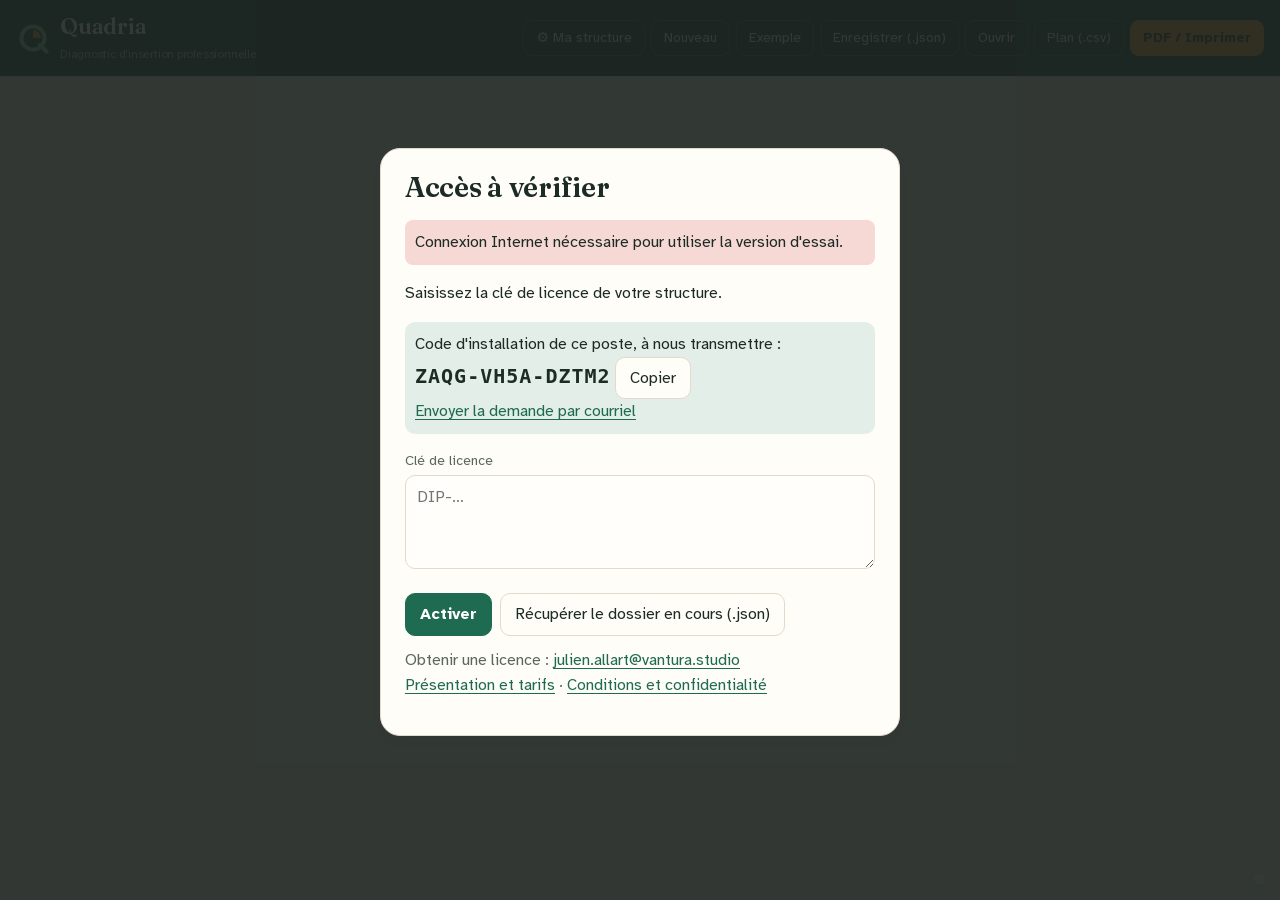
==== commit 1496bf9f: "Mise à jour de l'outil 16/11/2026 20:55" ====
--- a/index.html
+++ b/index.html
@@ -137,7 +137,7 @@
 .docinfo span{display:block;font-size:12px;color:var(--mute)}.docinfo b{font-size:15px}
 @page paysage{size:A4 landscape;margin:12mm 14mm 16mm}
 @media print{
- .card,.planp,.dimblk{break-inside:auto!important}
+ .card,.planp,.dimblk{break-inside:auto!important}.card.suivi{break-inside:avoid!important}
  .planp,body[data-p=plan],body[data-p=plan] main,body[data-p=plan] #s-plan{page:paysage}
  .doct{font-size:22pt}.docinfo{padding:6pt 10pt;gap:4pt 14pt}.docinfo b{font-size:10.5pt}
  h2,h3{break-after:avoid}p,li{orphans:3;widows:3}tr,.dimblk ul li{break-inside:avoid}
@@ -189,7 +189,7 @@
 <section id="s-quest"></section>
 <section id="s-report"></section>
 </main>
-<script id="pack" type="application/octet-stream">17jK21CDtlmvOFa+RfRqkFBJHOb386qCb1mL96WdmLNTfa9wbZWwanfbuVvacZ0ZZiFuN1u/LjwsbV9wS1gfMPZSinzpr5ccaAlyGt9aNXLSrgH8wIBFGKslT/BHVuR6VBO7arHx953mcNhrN2ffrfN+4X14wBUL21NFJ7BuVyokoeB6TjWLNsrrSDo0Q0R/zJ6bJzRddPbDC0JfmLeiretIUKo+c3Befh7h6IOZWaXlMiAb3xMn7Nva6XbOl4I65TlWf9qLBF3auVXhAIjoKnBjmDlt5h86Z3KyAXMAlYwJ/qj6L4AN0xLw6WZBoepaaTYLemg7iPChbdrhf50Q4BvEpI8CirLMu9bq5EvuUZ5UEuL3rsPRcCKsURVKRWirJKZccKfk1/ywg51P8WTf+l8LwD8RfA6AFajFfzbJsCmO9bmGGtXfLk+WIo+QrqW+QN0Kq1N1PgFEQ/6PShIrQ3uOqfkSSAcK83geozAu/XMZ1+JY3E/8ijN9QG4We/0Hmae+R/IQAUPh6ZIgDn84ojUIWGqjElkmrXPmYTbokPIUMXk6suTzhGVOlktpUz1EvxL04a3XoJDaN3/Q6tnjnaEUrIQy//B+NKMA3b8fb2Kgeu+PfNtjM7WqDLI4H/9Ue8bDqCKS+4GsUnPN5vbQlYmiRDZnPQB/3FbvMHrkApTmvMKZMMBDzv4BV92nZkIBeKDQkt4rgzlSQeCJF0y5n2aRrbXnobCMKR/dLf5xceDMFrv8+hPtCx89FF48TRafGP9afXH4QRaOZBEVi7ap57Y74xXWCh5/nPbWroBPlPslwW+FXTC2NsKB+wtzsA2TuRkWzIeLA5sMaDyj4aGBADXFe9tNG+duYdBy32xy7X1AvLNcFaD/su+rrPz9KcqTLvSTUAj+lMwFp3hUvVcEA2Jm0GAbimAMNYm7neJMOk4aUNYqzW5OU9giO2b9gEp+kQ99Ak/5vSJxvqkGqhRDNJu3OEOWWAUr0f712uXViyRp2KVl3Gg6HcLmhiVMvOmQ0oykt+A7aibunIMCZsmUFGzR8F3FfLdu3/i1pKxvC4JKAyJ2s8vRf2DYYesgN9zYkzgd/3uEd3qieqOpaiLIpTBhxoiAdGboehTx1kX0jj4noAn3J0imd9mrTunT4iBWzVPv7liKQbou283ZnTx2dCr3NbDfAiFc7DxpeKd6EIHZFkeCZ8lrdUsiuALZPmmRWDQ9jv+zPdsCEc11HId/U/7vOOgA86sBTH/gIzD0Pf/XOlWQVBMDXp+uKJyv/ejoDE80uwnC2tNOxtZmt3MsET0dZTZzFQkibFfXVmq69UdQLMOvQqtHhmf5LSTqJ8eYfSquAPqaCELNuEUMSM9QJxKFNGcpuVlwXPT4HGm+pSx9YFkGzyqff5qMxj1zAdIvGkcE9XuDDkXXjCzhd1//17yZCjaVCfuAKmDBqXtAjbT9K9BCo2cNcbjWl9rUvcdBSzct2WDcvDAXd+BWjTCrx0hsJtAIszKFEJPiL+LKDWyy0iGNc0XPRDg8bwHifHkMQY+8aIW1ZDOVPXvRdtqKWhICTB/8mZGiDx/ULiFiGMpcqFIM2FD/VtaVHM5MQcvbQnjw5iEBUQPnOSSDI1KR2Y2UeBMM9zMPhH9PDNeir8tAUWBZeSB0aD7f3/bdr85l0FxN0WDiEJzsvhABbx9cTHIpobj6L34IkY6CBFfn+D9kOSj8/tFXxWKZYmR0QTVLsOx6EK8x04R6lCx42RnTPItuTnDuAV7DcpoW7ijELvdRdfSXwka5AEUbUN3JLnLpNAR2tx/zoiJACXgO99hCQcmeIidtBgzawxXYfDLWjoJZY3Eo8+UfgT52G0ow68vKZK8iCE19q9w/4yYa4Hgy2v8VzG3ndWShFuY3rrykwKWd67sB4mXTr0yPm8B/NscW/WHL7rWBFrsVhSMOkeXqWR58holJPuBYUIYd78EVIKO3aA8SQXO0zdhllexszxCsyH33JMauS28dz4ptYT+4r+kP+zeeLfH8L9u4Tj7pD2TKpxVEow/bJXyHMaD7dKbP6ZUm5wu8Wm41AwwQtiqG2JhO8PPNasi7rSkY5ozxoOe3fiOoI+s7f7MxJiAG8XJGkdhtGO6YQQkgzSNprnbi45XsyQtkUy5TK5NOJP1pHWM3xNllgkAVqlOrXq0Xb364VgOxxLaAuMprFO5AWUgoqH/IvIOxYbfQ9d4UaZ7EcXC5gnwnF/u/x8caDX1u1L/HNnGzgUYDtXEkjhcER+GWaO2gwn0G0UaP/AVxdiNA6tx4teb76zrlaoWMREUwvo+KtF7MkCoT99tTdST7GPFEyg/ANWplrLGoQ+u4k9uk8TNt/duLpUP3nT1fa1pGVDD499VCspJ+5/0kh9Q74xytZxQAlWNOoAwNXVSD6Wpy7ZRO9ZuMiACyOsoLr3KVVkK/[base64]/rxJSVEnFhxyS2+jq7rUMkkI7UphC8RL7cYClmvht8dkva/RpNCMmLsT5tSUFKzYPqxznvLZ2BvOpG57H3oXOz6XwhGRetjh6XWBiap9b5DmQMdOf9VhkefUPyXXCyzdM/dWNtQ3p/JYnvpBBtbpsyYf+l7PBvf5ZG7iXJTmebytp9xtxE++RZPSfZhFqzCma2ORE2cY2+iwC82MLG6O1uDvbQpyM4UWgivSLENAfQo/7Ioo5ZrgHwbIFFha7VaryiJSkfUId3q/WAm46G8rOA7s6xV3Nzrx+qaNd1YD/1qFRefU1Lx9MWYfZjenprapAozCLkb7o74O0Zrc1pbsnUOY176/3JzgLT/+IagdonffO0xY2sP1R/ycvwlFVmBsUr/UssQOcPAPjWna+pF5AM7UHQ8ZpDoGqYxYMeYl/Eh1f5EOo6pQyTAju4u9l5GWLJVVbA3QdYGw0hg+g6z1/NT5+Zp3Si6xTEsF1pG6c/hTwxvQfVSaaBqs4XBzNg5mD/+p3tsdnonAUVVxIpCrDxWuKFpynUU3+/Nm8od5sqZSVNK1kXaINJwml0PYS+hpOdN3qnX2BIjCN/VL0Yi8LMsXXHN2zzK9GZGkDEmuEjnGhx0fdk1T6VQ4s0VMrgf6+FkFT+E+hG5n1toHc2QfyyPOd3tG2qXitmjV1ad/ppUChDpfE9jLvUkGdYil9bHNPkN0u7Sh3maAbgxn8nXT7QOw4E+fgczybdoeA7t21OMQc3sUIxU9zCLcO6x4LlnknngwTuGh7kI38nmRzA2khVE06m9znoRSCtb+PA7yl2Pk8S2g7D43IgxGvz1woZKPFOv5iI42izhsOxvNx35lCXK1/UKW63LmcKceeKpIyh6vpzxNibj0k4OXyxErlg48QsRL2IcOaB4fYtJaOQdDYrjq3oy2/wVEtubRcow/XxrSLc+uaziDQ+7sjIRy1aaGWWHRoLXZ1+H+e5o6r8YyaLERmq0OuIbuM5LEt749WNUHujoxhJcTphCChAx/[base64]/oR8Ktg8W6pMHE0PqCvIQJNEwew1gIuxwhPRQbqKX62U5uegcDi2b1JIKRSchZQOz5pnENMGYje5FKLdPKA8I96MjJ7+VOkEWrUUXpycZvtWhVymLQ5/tXthgja/9dRjjaSBnvw4ca9m9Rxt7KtWIA88sbCsUV+Fh1IDmbeQlqGdggoCu0efKqFkhtgBn86LsLvb0tnyjPwzAZD49HQ+Gz6iIXeM9yZtGeH/ZMy48pqR4zWGBp+LFyM+uik5HTBfjK7kVdL819jsZ38PlX/xHDgXsMtRPQCdgcljVJgdSp2i7PmbTOfCwsd+t6WHggADEEwaZZL66CsAHDSFk8z253anIQAdMqIj9tumHBphsw48LUTGjF0u6kUJ5OytwbvYQEtny1dpXppeT2fPXOlQ0y4xMOrJcraKYsguOFSOEXK9OmhPox06d//9MI50Ha8ehDHwnoLu5VoD1OMDvhGBxYgkXoNvehe2pfZWCuyN7+xwAsz5L2lWnGHRZlxfmBLLFCV39Q/LEVcp756pvyXn/BXHtF74QT/sL9j0B2awcYonbEmSa/2ysowV0AA6lsUOhQuHBouey0nJvoSi1kDg44ypy8fSHr7zX+vaKdgG6r6RbfhxLFE/g7VGBh0pweW28sxXSyYpEQJJ2N8i4nBvnqS3PEE+Z6U/8N+SHOIRkAF8/SnNeKepYV2ViE7+a11ej6QByzU7Wozl6RVkHYkcuwbGNlWKJs9rvo9XGUeAFFCOjCubwBHaVh4laBbo7mVkuHxXPHieCGJLZnk2R6aaVC9F+oVVQNcJg3lPzdRSbsAx9mAeFfgZRPCwTenoqDnzKR1zqYyY+JXscaogusdPRT+Vg/uuOnjf9oB0TTWLMPCn6wOMuo1dW+gxIWJd+lyxrp7yMPW9cs7lqgMBbiaH1ptkAAQIMYHBF2xZQ/0Dr2YeCF7y2ZidHJNSqQuDdvhKk0zwcvwO9lZhCySODfY3uMxQT3Ke0teiD4b6VLfOCXcti+2bnxhqpXzxJiy1GZIgFoE63D6hETRzKn2vSw/sy5yuNp0u9lqB+UESLSGcOFY/WdAmIP4xAmPDT8r3ApR1teUHMW1xOk0qylqW4fdhYdXGAG/HJVeRN9QuyQpDL497a/7MemZYccG3ttU2348LXxgrhe4Ejkaw+8Fx9gNHLrqTvfQI9TaJvJmKjvTnW7PLk80KttaLwIMQTd3a8OwVzQNXpoSKqUfWjj915j87BwDQesqt/1bI3dkiE4w4VN1kb+U3KirQzQ0Pfx/8bw8PROYKFV3BOrxFBjA3R88NdC4OSj00TGuYOQQ8UgHFV4WEYVt+fsLZjDiTRJ+KoMNBKBeC2Fe8dIf2/vkHCoPHerg8iLmk+hiLpQHr+daakyUeXyNxsWcZfzuWKu8R/t7+fDQL+mWvWERzPGZczqizYlbSdrAwgtsGz8ZgZ2eO06woBRojsSAzVNTNh+etLPUKy53xl4NuOBAreVK6nUoZCWbYXpoMHnKvdJcVOUBUq4FaUD8P5Vfrc0/Jn5NjzzqU8y0r21065YarlLgCeKWP4fFyd5Opn+O6Y5cYZnVn00eKk7LuBySut6Bcsk4dlMxa3lO+nR6bWXWEmu8nFFttr4XoBDeauKpDMpLZ9li0Aj/T3yehSCjPprLg43JX179FZm/Mego7PkOn/WO4sPGzpdh9CAhSyjJo8HBS3NDX+rKVtkl4ZDB7pj31LqVN/EUC1OyLIhGuB4TTOCPvEeoAPn4Q5OtmrHiufyBK45t5tho2u1UojIYVZXA8XQWAt8g2aw9y9sjMmf1AJimXFEy4GjekJ7FxWj/pvKJ5jYJUAehREjDYrwKXIN0+YNyA9nLkr40pf0zT1FmoRlZ7hguXzwdHGdIgkbpYBedjJXtGA4JT+FRp0SZ3rytGNFIjYj21METRXWoaimkNoNyauxzNCoVbpjQbtSCswbF3MTTZBXn8SVBq/Vqa6KxWhUhbAhMysHGw+WPaseDcclWGUjybyjt6/[base64]/Xt9l3uYBmXIkt2JtKfeAUFzH6PQFYBENEmswHgROeFvFWBmc3DXq9B6MoslcHynk6saUbrBUBqS1JgmfyUXArwP8YylUFStZTqgT4bmC/2su7OK4hM08Xh32jxx2QN4w1PgwF24RicT9xGSLTl5XojGUB5D3ZRgQUWzpZP0S92dMUZFibqa4RtqjaoUJvoeaMqNSb9zTq1v9FLsQALojy85Aqj9Ie2rIiRngWemBxodPbDIW2qOoYFiRNhjzTj/n3QDG3LKOfzzsRc1VkoIb5Ev2Fbo8YSZS84dArElek3spMWIh2KbmUWyPpj/iJg1WzJ0QjtC0mzuQN5JTbdnyN6HLex/Yr+9DiDoW05pMm3GkGbfOnDkFcUPH3lu+xAkBd+8d58x7ppCR4e/49Xte0EL2CCUPfeJ2OUE5q6MEkz5knIVGRSq+t5Qba3KDv+cYKZgd5/3MMeiY8Io1V3pffXCgF7jAuuMeDmX3yQ5y2Di6baEtNk6aDH7ZJuzbiBq3OO25oY/M/gfpzYK8GoVbsK9ryiy5qgsOJ5CFZQP8Yd9phTq5WmcImeLCpMOXCsZAg6+gpH74m1tHrhGYEwlZOmB2VFQ2JnDe2hGR8g/cGmWBd+S8bjS3GDw6NgZs3EkgfvYZdbvipuj3vXapaY+uQaONJFxvvQT3zL/L97asY/OzCU0QTuH95rldpSjCbnEMW47Y8T8uBybkpy/[base64]/2IU0ufEwA652BWz3kKpFMvPjo7QG9c6UZu+/bQ8GLxu0qC93yWmNlcpkFa1sDzrSbeHsAadddEt4di5KRDNqRkpKuDdpHOKvVBW7p/L+sPUEZz2sJWmDL1mmcOYQmTp+yZs2wrDil/tzy4r1mfhd3HbU9OsLYxuIl0CIBX1BR4ZSGEp9b17vaN0p3g8eQj5tHnu6ENMV6X/2+eA8Q2PLOFN52vQewirj9jVHS+8VZBgUW/0Xj8SLPaxwiRsloAOWwACbeWfDQQHfseUCw8QZgoQUM/fQCaNjiO1nltqDfO+p1AfN0INemBGsaH4DDSNjQYkBpynv6HBfHxD/[base64]/e205mYU3CiUjFURMrmw/r7xX/1A7Oyy2svobt57Xf5O6y0KqUjSNmmUOlQJIC5ljOd/GxGSf88GxJRFTtyLh9xoJS4Jm8Bge21g5C2h8qdJOShLA1zqqT7N5KpQrY2DBC4SEmvROx2MYSP7TpSrYdkiyoO/CUSId9rNe7Ko+zRWuEfJT28Z54sSeTtJkhdoPBu1JqA4hUO+QFLgk4NgAD6SOU0cx0Euj9VA6QKsoDEC9fm1bP5V/JOUtWvO13uDqaPQHCuGwP0SDhFnl3hyrltaiMJdT9D1o7fKlPCvbJZmB1lPxtBLipJ5YWsFnb0KoIRRS4ubIxWgrYxSVwQNsMLd6R94sFKQyWQy22nfo9Esq5TIy7m/RVe6jstAeQ3CTozNIlBYV2WFqSf2zf1f1NNBJSjVsLAtqYW0wkfWFSUADKfFVv7OkId08kks1cSDC/H6YiR3L9AG8pyBp6T2C3Dd66D8R7/y+ZES4dmFNF31HeszbvwCN9qPA+zczavJ6PaPFCL/9kax+a29MPj4q+rSGbzfo2owbeVggTJZdkr7rZ84pqaMNV2nv6TdqywFzOXWLp+wNOog+YivpU1f/k3TD0nhbC+8EvuEqmEd4/TKzrMIF+3ZKyU/QGi9u32T3tE2iTS5XDgd/1tm5tiOCoUUm6LVXHHO0gfbBdtZt1X8UqHu3kgV6rZVI6fy98nOyFwP67PVQUwBFuHsXmEUd5Z1ENtn8+83jDoMTN6av4LQjEpWzCo9W30gXF1fZO2/KvRr7OnJOxzc2j9hQAu2nXPg7KTat5HqYqcCYoXTLLtPekWpLd6ULhLgFTeIgPlc4E3pRXjdkD6NLnnabisT9XLVhvY+9Ll2C7p/nMp/2z11o8WgR14RTPbkeT/PqW0YXzhFTSlQAUGkYew9yN0GyjRkn4/qRSAltLVzUst7djX613gEabpauK2mCUbiUOMDdIRXgvjO88R4MnQIp9tENml1aT3t6zBd9mi+SVrc/bzQRgrsEECPQz2Ru55jimZX88h1tT8xLfVG/iJAgYMmDbLCa8RDL4rGPRy1+rzDBTMk2YPilxAaNdslsZnRwzlg5dMjpuVRCukH7Rabs46gYi7zfb4Bx8UwAjnmWlnRissHr9xoGRgfw3m0ymg9eSE1WU/2ov25Y45LST5Z3DqO2LzdLf8kQHQlcJPwwWhQQ9o2rZcb8geQBtE2PN00ilXC6Cg3ElRXfnQwCjoeWBCZq4WNRYJJKU1yDdr4z+iB3vbp7OzKCDRSyKb6Ukl45RT6gy7BVypfNkQX4q7i7m/aSwXLkwwgYy5cGIMuBl4kk8w630TUiITI4UwLUBe5pZQzhc2olnnFhMZWhm6bI55xE+bxcn0xkTUY3JYJsRPB+GeSUvUJ9FZmK6GOuwf/ojw77wQI3tvbZob3byhlwCzXDxK1yYyfWS5sOCLKu9uQlj18BrN8HDuSh9kBH4pS6o5aBFtcnfrPjVIypp4yUyBrJt/arxuubT/kBbkV0TlvAqxc5LWjNtWA/NpAeyh+OL7Y7af5WaPZTuCJOCzDszKh6YNsuieeopf1DMIkYKXcjDq6g1ea+MzrBwYzPmrS9Zoldbit4GOt5D1xXzNaoOmAafozS0vgvf9WZfk4tPsX7GmKjPxf+7Hgb7Hw+g6dGuV6UoH7Ka4LkPDZ0Mc6CVjEoHUjTZ/uKjzkPiDNb/T76K2zISnvixl1gEHtdWSr/u51OfF0Bsyv5LDQDbUxTfSJoHBd2ZFL4t81y3rAflkEddLVoYS/Zr0zOM8sQm5iwyEpSrrU0Ph1a3ha2KHmB4F2DhmFGNW/YcsG3IIIJCM7CcBRE9RFPSYLSq+CmV2xQXtNuC/eMGx2hQDg1y0nuG3CfGavcTT+U5Wo3irT8Ywn1bo1fHf2764ceN5A7Xd4i0rSza50vqWzJTSU+e9TlgtbRPJOo1v6L2Hdbv7zYAz5j0j/cC6pRvEj131LJjBugJXHLzHPBe9M4G2g9z+ZFzVFenoh9hdZTK131bgfDxFkFLCk9iD4rJU840PNDo0Gq4P3Rg+/nkB41gbMXKrAkYz1+CYQ1SbdtVovR3BKFHl207JFmMjNYRfy/zdIsI0U1OBvjmmZU+iqTUgftacD8l4bjSR1NU5PlmBcRhtJPctQBFsfoF5g+U0c4cSQQgt+mTn99B8qRpyOvt6EEm2fiXMO4Q04rbUhXpR/8CWLttimG/R56yvljfwqw7I4xrrwgjFdNQ4VrfbulejlADqLeZrlvS1qC+B5C5EoTi5Eij62i4hjHF3hAZ5z7YYEr05+9v6gKbm0r5pxnCJYx5z2WNZmiAamuxtix5mSnVyjLzbEvgdEkjVVP2IlGKk2dh6/yzFXblxUoP7V+4PCUELuR5nEizuD4Mm5h7umjmlCkRRvKWDVqDRPB6Z9XhuD2W+5bhVr+/xQYeokyGHf+ODACHZWWkWUsWqHiY0xMQhSvMr/ALcKeaYDTAn6zWAT++Z5+J8p0pP7UCPoLI2kFqhySFoVHaxI8n7lp5w3kgkPafNT+j3CLBvZgr1dAt6hzEo9C/9LDoR23JIYfjEqmnAQDLSaI2AmSktDxQo+TeiieBr+bran+o8PN4lMmx2+aV3fPguZ0bpT7zCQwqNY+Zuzk+U59W7gXaO+FFBjfenWjALDxxeWAq1ighqO1Z7CQyRIWg8euLq3xJQCZAFXQMztla4AWYrQmHqI36kNQlhLVx5GniAKd2r5RQ6sC76YCuV8KZ4S/fpr9xDpdO1+90s9ccCTtKAZZTGAnywmyHBsFsfKEzbN0wf+i4rzEPIKrN2dpoexiBHwSgvDwm0OTydbhNRCu9hlEtp8NriSTw8VkBuLnRk6/IkRvuieaQ0VyH10v24VQ2vRo8d4+bgDLznWtp4TRVFRDXzhlUyNaJbNky728UtlbthLK+4U49J53wnWWjRUPB+7DvpAarqGZ/MsDzTxmuYbzrwksI31UtHyQwL5T5hFXkpxx6zt1Du+jY9edZTNddrozTxs31lijhLHwLJ+Wyvi46gOZ41pPsV/lzq2aOrKPJK2VXktUhGcszXiSEoVtsQqBpJGb7zycMnLVt8iVOm/ZoNvlnHSHHnfj016P+52UXmcmHkYthwFW38/XVDiwViqaH4tygJcPKHoRN1HjTDM/HmqqgfxLQpmJA7tORusdmS+HcphDqlIEZ4GCUAIltsXjzOZ5WyUFYYSWOxwG3jxoNc2BodqFfdg1sqhtlN30o/Kio5xjq17iGarkHSkLMT0LQpXx/kyd9Y0T7uRsGaXwmKtH++bK+tRinrl/[base64]/gAa1t+z34Amj7gtRtlPKaQNMYCNGB56acSWLBJ9WGwo1ilZp6TRTBBXTPR1833kFMiMb2OCme+Q9eOpsy4BARdbs1/CrLO4RDNfoAYp1h8hqyH+HSZrZKc3I4Iw8Ztq25BDMYnfxL52xQXXiQ1+biy7PJfCVv1EEvpplEQILH3N9nQRXeB47jEhkInTePK5F1e3w+hDApOWrBM1SVkRjuiJnCYBnx5OmOfBT3a5jvoiQA5eMWMNDVKpV+J27+M58chTO1+KJibnYBTdlF4yuw8W3R4A/Dq2tduisKef9RiZxhLephZQgTGPTbXhjyu0F5YWcEU1vfTALojf3YKhFhwf9GuDOmQO2NLf3IZxKkYVf7K/Gbrh/1oli/snXi3Bwn8Tb2TpOx24+LqBubmPpXZlpErGRrwJkI/JICxU7ogDPz7rY536A/p/hYp+Sd1MqZSHCtdyxX9Qt1tOXLQjAfBKxh8HBD0nMIUB9u6RXHBK2oAl9WQEhsoNgP4q05lbVZRSoyQhDaKuQtrGMa16LTtVmhTL93bsNfMuF+uEzi116D+v8iYCzzGSfVc471SeJ5teMurisin1SgaHaNvQZT4RdzbKpaEd2xAXjModEsxD6+K9BDYzy0HE/jTa3vNgHFxfBdvWQ8RlbaKr+szKGb62OlIwTlF5BuB8qTQE3GUeOkqpcFNLoC/BDbEnjNRjrMR+7XW22jpgPbMdCz8zKZSXGrhnG0GXvvVkbt/QyYPw7buTxdpJ7FbTkW4F6JVplxn49EhKMvwfv9Fm1OxnC0wOA2o2IF42im4kHcpESJ/hxltsrwmO+sTVoZb2r/ksruS8w9qHUbLTZegTMEjxsIf+E1DrE0qd8PbfKMOf4HKJrDSGq5BRdp2nWMMv7jY+5iyVTkjNT1hsDNavoz4Am4yvCUFiHvZ8uVJhjlaoKOdpIxWyWdqbaYB86ohPQz6Lnv20JksKCV6lDmns9RZZIbXCCwUZo30SyInIYixWTwYRMWshkzGySlh178D5Aq/Wz/KJ5esf+g1iC2vlxwpKgxbkzqmShvQPs6rHELfF5PICzX3/wsFbzV0kayQVayMYxIN5dD0ylpaAAbrzqWFGbniKwnSO5m/L7B6RyL+iQAkeBzpMJRHyx9rwBZaF8TO4C+KepRZTeX5Pqnvc4jk53hJOwH//eCNimaDCCqJ+rP6UEERNi/fe/u/XCapmXKnK52j+sCC7kw4FSQFOHcP+5/+pE1ryCQpDn4lzNROAwqqMZP2Oxl0bRDCHqNCPX2QTDwJrq/qSqFdDTFGhaJgABABqyutlHTV2rgZXzqsckNvkhOQcar3TO7clyoOH6fnzu7zxCruDQD3mqLYf2nd5blcvB12h5c42794h3znksZtnk8tA8L+2wbXtVSMUmd0eIYqSLCa6aOCB/LnPJknnh2dqYwjbFye9CWO3UHre+7EEtUZqDRxImQamsqJn4/iW1bA5vdz6HVVUMcqdM0oUuE03PIfjSdRKn6TLIUM/9+0TmNVYMWGjvSoC3v1WUDgItyvy5u+2JkyFBoNGINUthGfyydJDMDZ+Rbc/EEy1r7lh3oLd/sOzdKlBiMsloJYvKCxDqwhrjM/mTz0AOhdkQLK+sOHQOQaQy3fILHObuVLL0/1Pe5iycHk8BDVvLe2yq+xAhlQ4yyxNSheSoDK3gnHSBQSUl9O0Lp1tl/ba5c0O87gsezEn4tMX65dsoDuBsWGM43gp5AZbr/V8Mzq1uwevLsB1VsIQrSgHvQ50PpY/FOzaq2zrhQyV8lWy6+yTBVKyG66kRPjKicx7rRelyI2he6LfmzCZ+UY1hEfyeZU275RlfAnLhZrhWpO3ndBF9jjrPnX0scAivi1MaFBc/2iElLrkOqf6SDz/oUvoJfY1ldtpJX9w6PjlE+ebw1ZKjo6ArE78pQUXJv0tIieOKDSZuiu/FKh/LG8A2z3sVFPA1jQxRkgxNgQ2yRUKm+JXXBGyzXy3G+yGqCY0eHbd8daWbgIkuQurW6kb5+YJbqpfKe4T5lMja/T1e8u52rBdkqEkE+7rEimxpwkrvSRP50XWQf/wehISY+dSGHrOgy3rSFaeV0L21rK+bo5ch3DFmMUoy2d6jAKpb2DR9yTQAcVx38zPVVPzpVWVdekzs00oge2px7GrMrHD+KqP9rfBG1JPt69/LpVDNd+UT12+Ee4E9qQqo3vFsHy258nNZTyFSN9TFSrxJaHoYuyYUzNgjJlsgXllTdm/pe4zjSwfyPCK2MZ/KHJW94ciFSL43eZCtUkxQcRpEtkx/DH+WbPLfLuhu9ZM7IA0oRpo/XkeTFTHq+GLeEywFG/SdyC074kWI/28D6jjkCyGidipyIjpVVEQ6dtdESXjC4u3xhsKL+iIFVT4DgE+S5+lf+eBWhgmETmeHGA0bk0Z7EvzNDhrhaK70j5SieWiyoU8MqqX0FIRqsRlL46dctCN6RbjuPZZvM0G8Pda3RF6TgT0/QmxX+a4mbOuCLv/+il+vIUU2+QYQxWvhFdWUnpYBJ4FLS6UFnZP+zh6mGEntXag15KBJzSNVK9bjqetagfEenioAH6/aaxX6yQndb6Z6r4Dri3GIrUyW6imeVCiR4I5/tFTFJ8X7t5ahCMG40NBRLvEHgvx5kSgIkE6TIr+PryNpx70MNBZb6PEQMcSWpT0t3+ye+tzUbfNBOs+y4CMMqgEnLQYcQKMTeefkIWbwHKM/8bSGSecBIVSJ2lek3ATSo/okSmIE6IEXUbCUQyIDMXav0hOiv1uuDWLlpf8OiIyECf1ikVPLBDW+ioEuMBc5BXAOZF0WMYceugMe82EVX9m12AZLp/JrQNUljFYddOb0J+Ae6qwxrUZ/0ZIy75aLieOymHLGKxCX2wkRRi7GWznC11OxoRxNYreECf8d2aWvLSVm8JSbsnqUPNeABFEwunVzudQAC1FTmBNQZaDCRv4mjnamOJiFNIo/5UVYlpGMsFSfBLE0SaM0UaQsahuHYI0p/rr+jcbCwi8WUKuRUo45zFquP/lz/Q3BUdoSXDVkOzV9PLzQ1Ro1zG5ThxgQbL/ewnR1cQjqgCIwZvAkkzYH/dAyBIQwtCWySjQ6VMm78guSZT2AxDwqwES8JFW8g2NmdlfkW/jTkT/0vwVMJrSQDiSgQKk3E+90a4qFVrD1Z4ClKZfZ+kQ5YqYdoC1FAocusyNo8Sq5yL8iafbRFct/x7GpKA9vxXFrbqYwRx6AkRBn4prZ7IHpGiIc+AP3e4LcwkmsNOxOh4Y6e6Dm5cnMogPqUl71UruyrOEwGaOcAKkDK4GXoxWb5A70yupbGCxsbXfaQzt/NRV+Qdvd5xd/si/KXm5EGIM5gAVlUQXExzDNZTPhFLdCuxnDzp+cjH8dP14egXSSw0BPcUYudBNMQc1LaD2Op9eQP3O18rkRf6bTKAN0jWv6mLNo/OfTZfNK5w2G2eSwsbeVqpMR/YxDfnlZn8+2dF3qtcsW5YRC4ZEhyUl45m08Jq71Ik5Imng9LUsiebDcNz9C0wOcAfS1PmAMKVNKJYqsqOIIAXgzvO5f/0RqMRe85c48Q9iIzN2NYER5C8MI/[base64]/K545XurWHqOGYD0t6CN0jdkNGEZqLiCfYJyeW0Brlb1+UOWrD6jcIYINFMwcYWe68w2ivbkzp4BWXbXFNAsLGeALVYovj8o+IyvPt3/hwY+RgZIKd3PkYtujrTvTULnblXgYizjd3/JQSiarGCEseUD0iMnGEFqT/ZLhV2aXYJSlvo00K2NO1mf9SMw+qaU0iuELiUy7zfHUmNz0ynxAPs8Yx66oMkQvIpd4ZeWFxikcUCITYX0XJzxmmq0fioJUkKd/Xyw0xRCLkwUxZHrCItCZisexm0J5DOI1bjwLv973hq28/HkAH+1Y5mrViLuE/+4//fWwB/gKA6hdOxjqNm4Y5HmSA/UpVSkFl/yyy7zqGpldCN1pUxzCQVFFY0PTdPPZS78JLkGfRH7QrKjGLVZSJ3qG1Fkjbez6yBylDx8EQEc8aYbjahbdzWu6Maqu7YTcqIGOygPBdaOZ2ekuqJLOlkC7SAy8HxY9liHce2JSGmKnTvNI6HfOeXdQpOLGnNfwAjTCfJzLOh1dgY4w9mYmWx0sPZM0qQSQ8M/bYKJrIvstTEW8VAYmtXwNxCVnl15ENiPyeQtElMCbP771eQoKZNBGAYCwdJsL60TvJGNZyXG5VkFfBWygFCYk17nv1syAebCrdnxd/41lMxSjxFjd8/YeNwUQtOhi/[base64]/Gs7lDntBhNEaPBa52OKCcdyQAn3gJxe9RdSx4QKJvxE33lz14WD8/OumkHrIvQmY+NiQI/Ka6eeHgZAmXSVJjZ+WX8SCS0Ggxs0ZAtVCr8UzBfHRDx0LlWZOxryIRiC6eQlNZF7h+ByrvA+mdXrYYBokMUquFZUwNi4NAYKu7LrKLvlT+CY/dhVp0mQOx08c0/4xDPjaExe/GSu0atRSYUxM0ceSuKX0jGb4I0PyEO6TtwHPgvRMIUVlKycREwG/FuMgzZ0kt/0eql5ki7u94XYLc8MEPjaLbLMzviemmjI5LcM0n83hWOThG6rFFuLfUpFUDVySxqTZ5xtlwd5szife49BHDZBs0yyiSlHJQN695f8QcQL+kDpvnkiIRDQ9k/lhr/5owlxloclwSnMZEfmlfHuvAE/3V9ztzwHDC52+JYTzuYtA3QHIiZNCJA19EPlzGbsKnJrdYMrHSDcD0+/76rDmcFql2Npm41I2SwVHhqdnfxxaJ+gyiWqeSfCo8MyP+9FlMvF1DQ4B/b9TgLn50qpyTuUiQI8sFV89TM5HqT6lUf596XNOLm7SS6/hdxiGhfk1VY3koUxWeNFXeJSkKNbJBQiaxgEoO9lX5Gav5Cvti/VfFdprY4DYYiliDllCauqgkINZDUkE8FIVFnjQD+fy7o/rYlYz4OdzxS4Uk88PWcTvozvNCUXhz34HRLoR2591NGoTVi5b9vPjHs0JnCghjNAHs1zvlFoHgLlrIwP+ILeJZqsgTjydHBawOYXW1zVWbJ8O0KVEuBQ0g0YCn5Ydh2WHEBywZw7R5B1Us36Lb0Sye2bdgFw2W7Jth9jfLMMVKik1r6rCgdr3uwcGujPE0PxkRFO//hcexXh+/bLob4p3e95Af0ekuDxISGPo8hSEQYr7TzyMfwS+a0A9FTB10VhzcH7jwr+CDMNuRPPzbAlqhYBYW7vqjQvCFg6uYNIF9iinGmNmNtrmTG1Cl0/tGgJUIlmG/nQj6Gj/gqzv4QAGwsQJUUBumE0pKCGBT8fF8bq5NeUfkvxnWAAndQiNNVqZRwURC/GCsZogv/tSVhpingkgRIpsn8PacJNaa0iv/YRUE4lbYy8OwzfcqSAepMgfC5OFpnlU2AGJB6XL/qiywNrJicnoDE0YGt6bd0qco4Ywwd6iPTCebpNebhf+UwpSavMmSz4JweL/WQgjvoIy7zovHpJtV/EMpHVoAU3jTFvYJJE9albAn4Y3hVcL2sZgLTvYo5zPPK5OiyizP8VS4hDbAZpjEui7r1AKRS/vMnKzAtj8H+K1DXoIRzG7HYDtBvobzjd/Nbps635occLkPly66h34IMikNZgtQxsxe+vAcWP8w3H+9oFRuIIdKSOLF2qnGu1yDPlMnZryc1bYK1B9kuwL1jOhqFDhNu7M4v/mcrEj4Fli832FeXzdg1/OJli+Rmmr6RahlYfoVfI4Agjz95YProTy+6NCv4300W9C8rsjSOFK2ryp9g8msGPW3rFAmzUI1DK1w9IC6+Qq/EXS8xXA+zTELv+KvpS9tk3IQISywj5n5GL6z9wEeRPQLPVSqNurU/cHeduAQ56DIiQZ25YD/6L5W+g48pXQCxNnb7aMfSjRqyLihNzkNiPny1gyF7fXG6KzVefHa9S8VMtAum9C1JV4WsryBdX8tBLyxT8Y6Yl4FHF2wS70X7bm8QWphBPConNqB9rJsc7D83lkOxYH3ug6/PMw0kSJA8ge8kt20yby1y8EzHlLfh9O+58dSRg6DB0kBv6HBoRta7fupaQFZetlxueZ3ISoaAj6Dv81NhuHynUiuOuJ2rak3J962sbHbAgIhh69C+aBVpTHV4HhWJb/3pDh6JDEgzWK7s+izfS5JOv5Q+Ey8EfVza8K5CuYZ5ok28+0IEuhStc5TrwcpTh6G3Wc6mF/UcD2XyLKc1fgYpMU1KNNqfAiW5CVLi8e+9T2kovulA2bwpPH15PI4CXQIrnmSNrQF8xfX56T5Z5U3mIkOnV3dBPZWQli3fKL3cmj/1EAiHd1cGVX5tVOiEyaCO4sbioLbWHzzephXzix1KrT7Jtw445EtZNkgpR2F38tgOEOUjIsl3ZFv/u3GPMyrHaNjGJAOubfAuEwQv0pu5cqE/DlYF+1JlKavYIcYoaK/xGUh6VpuvgbBL0xjUFtMX3H2sxTZIGiAB2syXUYrz9VugslqqVa9IvMMXSl4d2DEUMVps/7d6geuW1H1bUmDL1dM55IzWFPXrUwW3ylULXFmertGDSlTMjiL8TsCF8Q5BnuYsYPlXI9ggrKAwS3OA6tpNrUvkwxP6akBROD3CSrfBJEmWdqF6GXd24dqZml8gtjRrAf1jg/cYtORznVjMCjGvvJ4ef7PETSfaNYEaPs0fsT7ZIUJTYPxDAyyVyZCBJHQ7OBA7X8V/E+7/4v1/[base64]/[base64]/[base64]/LXxepQ60XmMbQGXA5lRxVuCyGx54j0ZDQxi9+TCqu9WOrH315BAn5Czdflj0JeFSNpWZuAmOaQMomTJFtTYkvsTxw+23JtU2NiKtU84sPCc8q/UZGioSSyCgNF+mHxUo+TO04BsIpRXE34VoBDFNZMlErjFHoZy7QJJyb6dConMY70HHsYAYuzhyrpgkv58nYXMp6avL6xt/X4Wzx4dmcn0RvYXGdpAYIj5WjRp5GMJHnOO09uP9e0D6AVYmcAoaKLUTtLeJJtxtAuYaiPAgT+dZtxcepIqA1OI0T21rGKiFLTUpyO1YheH3tGN3xvlANkdy8WStxFGWOkKes7KjJS3N2MuNlUUsI7X1aFeRLSHzO1VHRwZzJGYQ9M9jlX9X0bqMaC/JOu8JjZOQrKqCruhQ7UNpPWXHc+roq/7MiEb61qwm602Bvp79YRPbcKnGF9mt9T9xrQugzlHM0s+OgMx4lFVcP/vDFOpQLyivVVFtdLGqJVDFBIvolAJPwbGBb2YVRCjV5uRsJ4/oolEEzatOvHPBB3KYLigupK9jAynAu+YS2eAsgp2IftsRNALSg3fyVCfefzoC6yUiUrX7rW7+/TYRCHjbypnU2DlQbm6mMeEj1qSTIaozFPyCJpeSpDyXt+7B5TNDQG3BmzJXKYiDnHZz/[base64]/MG9mso7oLk9QT7egA2OSlLAuzg4ORH71w46KMACkFZkaR+fQQdUNbl5fn2o4/+6GoPndBIdF6svvafdH67fkbEqNfcPWAV6/BLdEhkg8lFT0/mKLGdsW0hV78eEFWl7qL27e+HRND/4OCbY9DmGaOM923mP3P/XaZOpY2bkX1hdVb+AXifXWwk3SZ8D/AAyy0IhodUQaD7W11c+BhnDNt+eTa1+Slhu+22Gnm1kM4lw9KAocBqRljek0wCPyKeysqtT0zV+YzJH+HEWQOFQLh9PyzoHDSttMH/2UqKrLqezN+SDyUsLYR5HY3ihDYcnrUdil16Z2DgQdYJ3ieMj+FtJmKwIi+znAEwpmCaA1mNksI2AP3+H9cp6RpGNzlBkLZ0CrFG4oiqbsh/5qT8z8yXtPQDC5IfqlSRyusReiGvCwTLI5JMHhjj1SSxneT9C9XHFbHWwhsxprVokx6iWmM+ZZZLOg4gMA+Y8iVEQXNpSGZHnKnoh31b/s0y1mRHi4T8w/1NDkQ2/Llyyqj0QNIwZ9CaedRbZYDjhz+OFsHa5M+Kps2bzLDYkTZZmNfUVb+gf6S6bFdxVvkkcGLryJoOJemORmmt+2dLGiWIWRUjToPG39OH7QE2NBlhThRpWZS+Jw3oPhX+UDU5sa0dioZ4LZULJdVw0avrqVlmK9/WWTkcn6i177xpIpLxzNvxAgky/HMNqr/bMMZH2cplSmuBXQ6ak85ULMfigc1k/Kq/wQMuZUud5MIWhKt9bj/[base64]/2S+aJkMMg2EtTYc2ntKk6oQ2lYlTEBaLlAQ7+h6YhHIBCJJ7NCdqcDi9MvOUFM4j0nOGvQ3ITDwheYQ1B1F+SZYIje8n3QwSNmcyuMPHFF/rdu30jD3Lc5kKsqw7ojfpWh6pZNdvumsnH+A1lgaG7o42aFCl8RG52cwaXN183UERJIPLqRm4xjPBZwZHouXXgPUN/[base64]/b+x8EbfxRWVV1DRpO0YvUZnfYd8BfPVD3pIQD7BHOy/HkfH+zGApBa5bcpmYvpMFKDOSO7x+VJBPfNtBY2C6L3Becd88iwfaEP425bNGsuO2WG79YdhMTDQj/KXGFNOcKbC2dRFWNV6JMtoFiaAINBwN6VpqN2HYzLLvaVu4FafoXSynzAsECMOfga60uf2Sf3Zoq26c6o31kPJ1CutQv+hIx/Uv3TOlkyjP+e6unD8y/9qO/+0eSKJPgwe6xUFyERUpqkp87Ck5gON1OniMD07F0oHSiSy40FbCIBwBaYcLQpKIA2UrDFBkthcxam1e+2j3EEjbJdOlcsK9nbTO/hlIOPEugybEu7zOtoyRHXCIixVRcNIzl5oHa70D2kWlIlzHSRNnsXV7Xurftmxd/2KPObKk1Fvna15GtmFAxJwmfffLBLQEiEgx/CRoTmWu1WR/uZT+yy3Qm9z1CsbjOl8Cv+w/iMdIJBQJB5O7fVnSdkPIzcwXEKayUacyraL4EEtijisMCHGSq8oI5MjJik1HVEdTSHCTJeM4IWmxWGNO4ep+ZjmbC8ZECT+AQ+NtqNZJ8Nyc3bl7eu3fi55z4/dIW5otFXkQJsa3OneEBSbTWrr3R1hZtx+YBxGFhQbAsa2h5iwEJjA2El09zOGShzdJarbhjD0Anpc//CeEu/0KITI/9N4DiOYh0ucFysB2nNqVWEBDtcKJZu0P9ndH6JEzsErSqkQGhQtaqeHy7ZhxMVTlJ0UZDHtp2xE+f96f9pGh3Zlb0Fiea/JQWadjygDtce+pY8HSqoRcjF9Zk1Hw+j+1tMSmOBu/[base64]/1lvw5JWSCTpLK7yjcTniYpkGS+LUI3pVSfuO1cj8Z14NTSKHoZQq5g5E31+1Vx94/+GAd8hjfRxH6XXRDtDPmtHfgpHPqosNN/Pu8Ct+ZK2IDzPFHHMfej1XsSwSHSxXEiM16CzkmIDrloBc4l5Oxl7UPf2sZVm5qylaAGX6LI4YpZWXXf7Ioo4o5JeJIHufeZ6VGlYbZ4VETfsPOsT4TJLH1x8CT0DuOrw/FYY4NiAPHIL3uXddqX+KFjmYqaf4XsVD/NlwuXNR1f7v82xmNWu6uX+bVyHUQUqFDgmULs14pBduCGmN6+2K0PJWcs1xNCF8vz/L8+6mzq2WQkvdA2f7U+mySMpw5jHFPOCNHWbMppC9lyqwuoSwQPa8c1WLjpj9GQ3jorZeXcqe7XtA+fauNUnjpJVsNCdtGnArc2gRjWwjShtDR2CgHjaMS7CaZvbqxkiTq0UJ4dLv0ZgqLgOjCnEeA4+mxV6wVB52WK9Ca3oOWzUMnSQ6ifRXTSuVCe/eH8A9NuKZTefVKLpHPjWX7GI13PDkuhtMkBtgotxJjKdleY16VcS+eGbmPhGWXpjtS4L/9vNp8NlrAQcpA77xRpVz++fM4RahR8QCklXSD89BU4StdX/a6Pm15mteCgCRVF0EJgvHFDiZlyr3mTSlNImYGEFjoBvSp/aHC/g94xdbUikCg6GCvOgqyjtwunlVJHTog66Bn7/gbSAE9cYMYX6v4jd1jFTSfSBk5cUv5gom/D0G1NlZI+B8Eno/JTJEfTbkOHm/A3l1DSl4ARn6tc4z2e9UJw1FLPi5wQZExwS/37nPZ0+7qEK+ICulKubrj3uJDuGhPCNdcSGtBBMJByA7LewkXEyUIeAEfKADhF8XyOa+JBFgUCkDOlG229o8SrwDGN/VEubYmGOYqJ6dvpDyIDn/SsVUM8Vi547PgLGCDpbTrgI3rvf68K0SvzoV9e/zAbFIeTIR3uioM9YvPKD9cQtEl+9w6IGzdg7RQN1RMfL3JnVIuQhDR7HirOaAHh6um3I4ALOT7PasXD5syCmwJitX+q3uKV45yjuDLZu0ncZGcyxn8S4N88VK5m7U4VezOlMEOa72yhkbvpLmKGm9Yyoww0dgw7FQweQwzDsZdTSLefTCMRbOkpM7Wdt4b0H9N/H8yrPoIl+R8lOsSsHc3WzXL1K359xQjINRoHCcARMQYCr+rWoyYRqI4QH6NrYV7BLTXZOml8TfwGK8uHNUniXZgOA4kkVApIXy3g32E5+3dFCosH14xt0dmt9jKWQ6DzjJmB87fw9yDWGaJuDLjftkSbIigbsIq1G/HZOO1lbDPSOYqr11wBsrboKUYzIT1JTeW7NxWDS3IcPTO0UsZw4Z2Zys2+/RDeidslr4C4JPCR+nbW+8VJBRSROXBMk6Yry58MPqLNibqyvTBVmAAHdSGNaMVN38gQZgf50T4WEPaHoqtsklI0bNfryJkDtfbkaFBpqsTP8efWFitSLo0IlbwaW8TJRgUbo/MwFOBBRh8ltHzfbahAbMYMmmagGSGsN6YxaNP9Hu9KObxzO9o5r2Px45ecJZSm12P33NesyLINR8cMk8hQ6K2ZFchczFFQujdLyyv/cJPCPsm55K16QkuajVQ0X4nEKHvkiatLPZUunZY3vupfgXXMqSaCjC1yR8J5WiTVYuBMk3frHTDISLHxIKnVznmItJhjsAqXssK/fAqIHrM6IqJspS9ALLNtRbOANUb185WGaZVfKuEf7vri70vOmwUHF5wVv0HvDTCCJgD2Jb/k5LoENkh5+nEbQWienPupanN+nDKyXQjnasXNdksNj5EEVFOxiaKU9dXCDsYsheJw26h/TQOmQr21RtejzP0AoTHLOmIAUUcCrhVFlUr1eIaBT9agYzv10L92PIB3LE8fXxxdoRLqTV0wnWfiGAuXcvSfWVxbQ0XhKInu10nLLeV87tBOOCSN3l4Zejp+rF6UHL3/8/FekRLtZgUYSBDLKrtcwjAjQh6qGgNRl5O67z5dCxVIUpDxVx1Cm28GsKLcKhCXGan1TMoe87YrTgZDMsVQx+0PZpXeLkn3RRhfZUoj2TLO/4IS/giyTnHkSUGnv56KHFBvu8Fj/rigX7Zh9CqeKc8PP4ra49d8dETEOy1cgZwuwLSgzsFsgzjIkwdAlhLcDaBnXHeTNtVaCTlXTXSDKHGeRUU/TN3rOLGiXb7SlnGRbaN4gbB4GgpimiOfEKepYxJaivsw/UVO46wJpoSorNZDQGO59FAbnKfMhecJ26TYRrMvgCR6eM2fAYrDwJLjEheHH2zdHEWlWz7uxnp9uyhP32Uuo8TImfP01+qav857TCzpbOVOuAy241viFXR2dBGbYIDH5Dr3AOnEqMYffs5lKLKWY49hyeteS6c83DDuCCE9efOv/oHgnWEgcSbO4qzeGXqmq0CPwP2bcpX8LCsyvT9zt5x1bdQbIuLccDeHycLfaBdY2h6X6YRHr0pIP5EVIH6J/izkg4BqabRQjEnjCOf/YVEvRyR3+zI9jPJxYCcbYuhY3Z7MTsCb19FH7NZfUGsUHM+Ek5zaBnhe52ktAlpCqlXgtO4x3IxulHkoB4Cp2bM8hZkjhzv5a26iQsDWSoyemPrTjTBguHtN4vagv2V+O0kCQUDNvNxI/3SZeDCa7syM5LW6s3KA/olez8I6vO64CowluqoKma03OjU+TNWxqiDyvUmH41HQw5zJdVP1KZPRmWaXvdYC956MXbFkvVVVnJ3bZBS25JfBlu3W/Gid25/254bIgq1jwhNS7fvrUOSdgWI+R3XcxVnc9CZ4xlEhT4fp3yWWKatUzyQDADIz4Ys1tW1uszXQfsk4lyOja9EZxTTVZx8+mu4iq8SynA2y9NlisJ/Fd/jjMv+SlJtMfbG7PSoAFG+d6PO8+hqhtkSbHQiIJhxE3VxzWC+M67HOYOuiaUcsgM1XWXfKQVUMaG+xh5oaR66sBG9poIQg83HyLgKi5/R8wv1VtNAQQueRaC3DzAwwR4JTE1gDBybLbbLUWNXXWuwYUAnVVxiez/OtdDJUchnkD2KZcM1AanXCCrVV7HPsfG/uHLqBpdNw6aMzqlwzSPt8QXb5U3hdmYNrVJ81/DBx1ogm7LfMFDEdEQKuU62oJBLdG6cDQalCXBiAfcvYYrR1u/wjniPyTPWKCZN8NkHazx8/7Czr0HiSxKrkcSlLNdWPMrxV+aJ/T+4rNQTPiyMQ4+mKLjVBaux9BLchcsiyR/JlyKRd/+X5t+LDZFZ+BjwK2SHTVaHRcHoDODa3+Vb3enu+kdVXpjf34nFLys/SptmByG3iQ0tcGR3w3Y4CwlYfpfRe71lbEt3nlUtJr8Ez8mO4a9s/o+2fWI90H7HuGIbRMG9Inhlyog5Dxbx/ocj0tY9+b5Vw3b1FtSr615eTTyknvpLoOPm73rdsqF4mcIQa312pwwCB9f9IQ74IME6KSV4TORH9uN5vJcFte0mzzzpic2hP6tPqxp2tp7V3SbIF4JzorVQan9lEsYKWrOjMq9taGMLnrMzbqvw+/1Cs03mydGjg/z7bW0oljDhrSDfd5Royte6ldetfd4xpP/CRJ7e7ys+Bqh52bbE5XBU9KNV/Mr6OfuSciGJlX7m4hEDUjDxtN3xp47OE9SnkNpuszyFQw6upHUSk7peM5aWy+0tvB9tOkxnjpyiR6aW1Mf8x99Kc4J/4+t3yosriBDeUVzxnsfDnuy6TNQiXaXPM3BmIUv3eSeVLxp9aPRzSU61T1OXIu6VjaBoXlewq/0z3dlzSLiCQWcxsT9UmBZbIpioLUX2NFvnNsBDRhsZ/eazBis7tUN8vOMYhGzKXCSqZCr5pq1lPbNn3ni1y9tI9GkI6+KKu9jPk6Xa5m/[base64]/cYdxMuMI88+am8dYbw3Hc3coiX+usmnNI3murFT6eaWJMpTlOTjXsH72bE6vrZHQaEH98CqZhQkV/C1AaWVNjMo40FEH44fqONYMp+RSg51+jeopSqW5r8P6dXMldyAsyqbWAACyKNIYktaLVOw95nRnNvlbe/yPpSDX9M7e0RqnOb3cgtGI+SHPTlsXw8feCbC7+4Z5kcI5N9DE7Jyxi3unW3+CoC5MR32LHsfyEs6ke4ejGTU7R+3PDQl1fnMR9deUfIMijCDVnQwQCxBmxPBZSMkP+jbBrgGSIwCtf1Grd8YvS82ys4zjgRMHKpCd+Fx1u1NOWkfR4hoh5GCLJHwa/xs1Jh0ji2vMmNcEOVYbTFWbmjtHJI2nDd6EHm/FJdQcmfAMlQRk949JyhP9d1TSfxYzYf0Wgdrdouh6TWO3j0T2rt2qXIynTRg6PL2a0Bpx+bLc7/vwD3mMcdLym8LPtfmW6lqj9aaNOhGqgGaAo8AJv013x+w1RjRIr8jQ/Z/nCZh7MMhfkY3hFCmLuheQRnr1w7R1+VHCpUQ9/SPyjSIjW0XVdDXoEKMPWPe26nglHqLTJHO82ZlreU/LJ7jK+G1mqas5xDc5pkGLmWWbmnrGs4e/OawSDuACcE+oO5BUZWiQ+OXi2Gd03FYB9TR/Z/7kngU4mcTj4mPQtjkyIa8S5zSnhux0BS9+k9mknv3qAhpEzHldaB4mA17heaOZRr650QgDeZGE2J/V43lhDmt1vF+9ZYeyXETDKdFfzmGWPKp+kpxSidzQfIY3pMANy+YROMcmvolGom/3lanuqTosFd8RDZM6q4QJNUtCxUUNkxby/G3BC0RiinnZ0X1cXZxvwmisS0DqLG8rNAAmHf8H1b3tPsQglWX4EtBInDs5W6h5THU+9AMDuXYac00FceyJVV1Q/QxfqbH9KYB5l4k4BlSTSN81XdgMQIoaV1UDUShErs9gMPSkvQvpVumjkP/7TOvRKKNCGC7KwsAyKEN7hDXaGpVMQThBNS/3DAgnyGJGpyTywTIPBBry0NNJPXEu3d/yyvH0k1o7IWRB0ROwtLr136ky51lFc2fqDvBn0zVYXrXUpHxv4zLsDNZz4higDQkp/Iku0+CzEvvmKVjh1QC/Ie1MeHyV4/+4X+Iqm/KaR0aUxe7Ye/sIygG794aFCJOBThr7I5bYqJq9n8g6c2qK2RiA6L60QWslVxWmohiJWi4MnsDvGfL4N4MPbUHtbmuhGkNfC4HbFU7YXLob6kbhzM46Db51Fzs6wXZbJ8sy8VypDz0Wue3la8ixoTdLPbJ0kRxDYLrUSUZD7bpyE9tmeuoAtmnnVOzqI0IaKKlBi1RRaA3d0/xde9xC3PmOAe4JzqBqAZVlFFeEuKME3CGsWRB4xL9AThh1Wat7k2oLfUrlQ37mwSgd1ZtZKyefQwZ4/irre5MZ4kjlwtXzUTKp3a1VseEHuVhwlOx3CKGRPcZBeEfo9Nn7qtM3+MiJ88oAgeooffk/rB25tUQn3o5EU5RBo9mjBnTfBww+4eQTtrtlrKSL8ZF9on4NNtfVI8vY0WLtVMPpFKbzQlfItLTGzy9LXqiVHYTfJYIZl1EbwhXO3+KLyYLWzRwuZAIssyJOH08nAEDCw3lhhDj7gIVMrDXGkz1Gfr13hZvfmGEbQujGTyF5swa6BaFVXV53AG3hz70ZM/097FNve7jEbIxd8aVdx4Di19gh3/ZcBUoPCnfgGov3O8Q5oss095a+aazaOY4GPZb4mwiuU+sqYthkf3W6kDu0/t7ESmfToMJJFD+DdYUJF7Tm1Lzcrr5wf3FEEYobyyKGEE7Af8I53xn2wv2v+efpQM2HB0gHMHlaNXCnXLRaiE5MgSXz6Hmmz7zz514zrNSCTnDSmXPKh+Zn1tqh10VfmuZ70W+4W4QhF2ROPBdUO/Zs6x+nbo+e4KYuyuxF9/[base64]/ybWkBgml612M5/xnHOF5Mj8SBqwBye6a7vNrQZ0a3Vs0um/LiKr8y5v6SKTtjIGiT3DK7zK9LVCiup7AZND5xg+Y8afwwXKm2odo9Pc8aSkOprB1PJ5z3XXlFMZES1BeOFziPyTgzZZJs+rnPKPzABuWn2yrLjYXJVsQC/B8v8NGATqU7S4wEksRLMDHM5rJCM9oV8x/shSMptw1J4VznOW1Ml6z0gl+xP3bjLSfziJM6EvKhjoGPs3NNqaa3w25MjQWPZ2NUtFFrdC03z2W3klrg3P9cqIBDRWK1R/D57D4Qdd3VAE0y5liWY3Sn7UaFkOQbAaDmD/SJzHsBS0xnO1Z6kn7lDjaAZgIVlU/TL6yqOY3haibqMRuMmMTFUkwVXnmYFyVtdXxIr+jIeLFOCjccWPvSZTgef2kfIMSK2RFZ/yV5Kt1wSs1N+Mbc1kHXQxaK0m2VXjDnNmjUKzYILTCdDH0y4vZTR8gbiQWJXcA7T74u/M+NY51V7pLiIVkGEO80ecaw7zJytIuhzBiLkv6hoVnqhUAAxx0pmuoWJP1nvgcbmg+wCnNuRepEz18HuszDpH3UKx9Nw5x5dT//asnfoUQ39VTDGztXf5ZEeoEPyglWqevIUOPiyI5GKrZ/J+lE73ZMxFsGTBC+LVSTrZ6r1kma8MaIvNcQX6p2CKU7UeGIRHn9MhOUMECrnqUnX5KhaDzRaThIXlnOdTsyjm+RDHt5e0l0hp6jX3HFf3CDXBjmxkp/rTh+H9Yvjzhg9DbeWJIveEd37SE/6r1T4M3m04gK7lmxkW8UjotuQ+OJcfA/3j4aqkcBf2+0RoeMN3Xir/K1o4w3tNop8PX9wvTfblNptTUiEvUGkfc88h8FhyDRmLUXBJkEkvs/xwHFV3WTotCOVS3alkEoPhc5Rl7vJQyKt2A+y4O/66s6r9Wit3C8gbF2rhh49Oa7r0N9u9BBCIYoiYsBXbc5BdsSgs1UZEMeCgkyM6glOl5hGcR0U26ZWvPzINvep0wAEQ0nqS9uphYpxrXPLQAZpOE3SUS1ppkePYC16yJqe3rX2Gguconthnsy/lHdPurP1TERll5qOuNH4RFrPOhnnlbmNyl/eQIRCRQdKN6yRI8rfqMKrjfNkiNtT3hgrfL7WFC8QOm7hXslVYhB6wYYaxbZhUCMkqWR780PhqSB0GtZm0Bz6HTIlUgINGRI4uyqwBERSsJPsZFkKvBff9Gs7jpl4CtO2Du8ykCaaUUPYLRnqweKarypJXmwB1VGu/V5ReIWqEufQWPoCgjYczCzoEO1P0uyL9RlbuuUbyMk5pHbtsXLMbAYaNhufqt2O/CZC2THuwESP9kuZU0JqmhCqsPKFF61xfG4rJJUDWKHUqOkKomingoTUjC71chMHO+wc4AjmPwaUmR5GrxcvSWtUkUpk7raKLtbwkuGvZpYZH0iPZCGcy/WhYq1H/5xTxRrHPgegYZFwEclKxBxja5S32y4I5CUvtc0qZxpH/kFqJnLIabUn/WSvJj5ctOhT+HgJk3qzOXNvqjTM6s0MwBZ9j36+1XdZz/hYpvggcs/IQTyVzmzbAy55rEV/Uj8f8AomxRUTTwdGt4TZhlphGiWOZ7j4kTe49KPXK7v7PYGujo+NZbWd+waP5fP8Zx9P/C43Oj/nnvJw5pcPodatzaylsinGjsBzPMY2kJdHEWQMqkfU9TAKkpzteikwMKuKgcEvM/OU/crb5GUVpTX/SWCCTzkdTlSTpWSBi0mv319qOg4fF2F0bpXvQjZKRNiJcuaGaRsbuKiBnxSAV/9QiCZoHsMNKeVoJMBZHw3pV2XM/NM7srkVHJa4acFpL3j/5G+KjkNfN9KgJ8S2yUxijkEJ0ernQBqw/TW39yogOLlJHLBIN9ADY3J82yJCNKrkytvdhidTKiWat8bGVWbvAQ45ozPiikocOfRRLGqLKiU1QZjgdOCfStqohCo1Z9piE+hlWZS3X5rFEYNY3lJELx/1ZeBYZXnmy5JQTTXXcUMYto+GX4NJij5xThKOawuh3XPeAfFwU1G6mpwZGtJzEjQ4TLXDH1WvPrJWGbYu+00qe+8k6C/gnPDYeMIiXNWDbR287EAyrIsz5VjYNDxRwJ0u+Iol//UlktmCVj9nDsrvJIe7EoKfWMRCsujYl5kMp/s+ojgfTDNc9pn4sag0MBZP0bUlSRPnabTVvnbPFMTZD4h22WsNUdmTR1Kd/fbM/bPJvpk+MwGO3M3SQFHKRy/iYrlrhLvq/+pGR4OVx6y2TcSTJ3EzuQBz1EytAuyW51cZou/3ltkxtffK6Fz5qEN5wKH5IvsgZoq6IeAsWAxxHDAFf7o6W5taFREGQAFK8/Y7JRk1LzSN/t9as9mHqLonOXQHcRn44LR7VEZrmjQ8hw2jiQ4BevM0iuW8cbPrH1jdhIXwCzyVOyOE9rG0afsqh1bmp1QbCoWZr6Ab8i78ZDcNdVxg0sBOBmLzWnwXsGkSLWvWsfjX3Kj/2Q3bbEM9vcBs/yMnC89svHxMs8aoFi5p3xOG2mNbPx1rv3mnCAr98tN0qV3y9oNyIeP+tSDZd2VUGbmJJhKtoGIQPT0dLAuD+tpdSvwf2wrD96JxWTrywwUkabxywNyiZ/DjYFBiI+kjVT06owr7CVPMobEoKCcYVwHo4zqBSLTc7eNcVgO6x8z7EFty7ESb/WScxHnGCDMQtiIHz/F26LAgRSSfxqMB/Yri0aA5gVrceqIk6nKTgDyeISLconsxgy11xS5fm2409souUzf+x4fuTiX8OCJ145gGesJ4n7f8ufz+3neuyIibSE103m1+s74K3LEp2RMO+x+H1/wRVzEHdG7KrmilXfrfc+GbsofHO3XDlPTpXzZuiH2YQcYv9IP/wrLgh4i04D/RGBjp67G42Y6HB8anAjS5Pc5+7Gz/H5QA8moY4ECF7VQlf0tNNwlzb04R5OsS/lj8/oux0OV095upVJiAfoY8ZQbhLFZykj5yQs6EmrO6Dm27+INMYKkUzLvYK0Iti0DgUamKhFn0DmDxWLRouTpwbMqMJGJGMeAbfgXmuoi/OaZbEUk0RBeYOqlJLuirXDtVr4y8Y/5Dc89LKBSS7kTO7hgmvXPzHgcLNbNz0yMPOmDYErCf42gL3RkbdRCsTTOvnN1vFF0FbRF2cwBYxD5ZmU5voyZqDYnfaCWal8IiLV7/UxpsuoNu0ZWQMnxPE0MUHlT/nFN1LnVQfGwa6sQvg9iuxfkEbgj/llJfsQgt1+mr61/G4qIbM1KAAsSJQjSp57vuMW4PqBh+Hz9IZH/NC9OIFB248DaTHuReG1YEBLwk4k3t7Zx1OeQFtb+Zl6z1ZGHGj/MXqF/mlug3xCysekzJz7ODmebIRXUJU7zg38pQfRnLeIZujIF5+h0dQhVIFCf8LnpDPgzOVxhuK3zNZd7xUOLGcSIawapgHUh5jrG5jGLLxxjaTmq+Jji/1ORrARalPIoPDLQm2v6HIPrtlbQMQFFdn3gQAuhOKLZJpJ5L/cHEolaPLM4cZDFxLyyoC5+7qI7ztAD/9vccZaZn/Q1QGDI1HVb39nSMYqEnuqsmWR4o6xweWiJSQvwEVgEpV6Clq9ERynDSfXiV5hUyUpb57gfinX/5cu3MJqbM3TFX60rz/TUjPz+YM2dkdaDnMc83OcG6LJ8KAPOY26HEDLryiy5SXxJKiU0euOucn75O7mUpF53XKroMmqNVmdiq7owIGsRfyI1wFMv8TgGwpe+U3g08nFMtB67Ndf3EsVAB79AiQwaszs/TKvAkjWYMgJcf5nhCwtGD1EFQbzhRzH1FyqENdSTqXAo0eUlrrsRaAwqn2Ck/d4B9xgM5jFvirCvp9OsjnzgoJTmE68UiZTLnd2YqASatklxgzo71BETifaiLRaioE/BoKDOrp2eDdsQR62Yat/NeTSMh+dPwyeSXYuTEwzpuROCJOxZLEbCzNvdmf815RpprMDTCpdwMFxEXBrqD4j9SxzO02iBLrRwXu6HdCmX+OnXEV1J0TvN8GdMj/NwOqifUinBp1gVxYNrAzDJ+/xXrMM2GREn0jrliL5Hq2+QUx/PfCaZJQbG2NA6qj1zz2wAc91PAN2GuYtsh/pIITxgnRWcg1KaDD4sF5kxsS5ufYOo8YYs0qk4yzZRZWNJCm8ZBguiGNcbbFCwF5Sw332OYi+qQhN0bjS7QOmEQ/muon3wtEIduDGDurSLcFpXupU0Ot4wM0IH6IxniFz7i9agHxjGJmvfwlE8/SIg8VsW5kGIbA4BpKP6Kx2lpRsu3zpaNuBCAIY+eEmfy5xs9jkVKQU9boDYlxytAgRSown4Nb8zPklCtTI6EvNFFMSKm2yhRbeV1p4lq60yKP7aIx8/AhFRu06lg0zbHM+7s5riWHQQPKF6R+LgXMzaTbsR3z3+xHU1LWtqUOR+H2xFGCztrfnpGoeLEV5p7svxOjDpr/zzEZqDkSHvU2ShQKOkRLAbHCit7x8aVGYI/Ed1Uj1O8t8TEvJ/uAtqY8u2sNF5+xGjsGwamfXdfH7CnQVkA66WEZMLgJ2zaC5msA1xOFFPqHnwYyWhWPCkJK6bjflPGHRSIu23rIw/9Ss7zpv0umpaq0JHWPuiOxdxfIsel+A+RMQChALW6UiGiaEktkaPCN/CEdRzxfVfdPfKmm1z1CnKXxv1emdIKskDumUkOyHmM8uVhAdBhZ7s5ePqQ7NzUVR/G8WqSgPgjrvuMaQ48shPs2x60ymCKjN59Y39+xdY+TMfD2f8qtbzIl7kCNjvl9TNvC8PZDdAPZ72v/xeTCsI5lPKBU2aAkowDt3vwO+sZlaKQh8ke6n7vjbN4gIuWiWZkmA7uy/MUgMEGv6z1njjHQUanPXMgj0vauK0vU+AXD5uwapnmzano5arrHHlG96llRoalwkwFiG1Pb20zydzw1OMpsts0nbcUAr++9ho0qc5TPSLyv7r39G3kB+NmURVPHNibA9hh+SiuK/sOouY0X4jLbc97Q6UqAN+PVMv9+kx+hxCAw3Ua6mlEQJnyoI0GEqXSB0neVKIYzIMAiYfrnJXj2l9zJ2qAJydlAy6ZybA3WOqSjeSFD//Xru3PEfLWwwzdkKtOKxdBswIGnUDAonUy4iKaOLlk6ZJxXk+62Uk22yJyjVcn4GUm9jAXcY9lsovGZgZ4uQMmoyILYu7ONmfJ/NvfIzdRRTQBdnM6N3xmZ5yxt7w9jaRrKufaw45Ukr12AK/h0kF9q4ph8Z1aP4PweASlF1am7rcAnadqJOduWIfKG2OZozS8VifQS1Co6hllKDAxGj6LERQCmom3Y2lsg/eYjHbjO48oMnTSANBO7skTspmS+4FQo+ysPL+OztSUQRYzDt6IpzN+hAA+BWj5+mVVfYlJqtRiDzRqtjMkIcZRQ970hwGNfmbwxE+slMZ4EQYUL5fn4i25GaL2z2H7a4gVTVDkIl5acRsyCyh9GQk8Q0RIzmZ26QQ45dGOV+ZgkPsnZuoFES6ifbMx8/YA/emmjcvMi0nJiybdxf9n2Gz3jxsShW2HZnETBgEAJZWyRAN+gs5vCjw58zii+ghoqy1cCi6XlTo0OLvObgptWlqm6l/Gdxzrz+kgACunOTpXJrBYOF8JamXlzFB3fOYbvXpS3E+E6BbgProHEgcWP88G4kn0vtfMjV+zXBxxngjSUAFVBSkCXl1XyhVF6VrNPXnRE4xFOyIJetoxv28Aq2t8pfukFJkAghxdFL54k+Ra1Bm3SFQwAsQBngd1bvKFtJYTTdo9uxuzTUxvj7GD38xMS4TeLBCnCC/HD975HhrtuGlkezQFeQ82iHokTO0m5p7i1klrYvqwDk+QN2/+ohh0QRb9yj3WR3zdaHX92PHrnTrb6D6nRzAwJGmANNOjJZqpEcPTB4IvVCJc5WqXBpiBUTAq/t/z0T7mrC+URTnMpzTdGSl7qQdeuwuR95+6G0BHBYMllnWdEIAufpIrfjz/OmIxzo5lc5+SH5TfEkghroY9Axw6d8hn9FV+1HFuSqHpQfPjOygmqZjWHfkA5aIuAd54V7zz6idji+mViYMgb0B9pcx3DyscYRVp5KRV1zTplghbXRFEnH9fDEOxTQB8982cayZdiOFEEGDBXJ7+7ZO36W5HHnV0TVuNt73MEHV/pm6zbm/wrAkf3jWxXKYCwnGbkKdaKCYPNx7fYoijcCzYZNS63Ld1wYK3b3SiqjfYGageHOIvu+HMfn95Bphsr+I2NyfaYkSXUSwYpiU5/beVqEQVLR4+60p0IzaogKD2e0I1kLMzBZQJpYgNTb2c6StoUUItJeI1PbziR470k8/F+ARMTBuVeUVyVKwyqA/7XEtCW6m0ge5Wg2TrYfjZC3eqKiu7g6d1OZZvQNfMQnozORxeLcFaO7QiC51Y/8mvkIVPKlU3pX1etHoEuKxMuHje8cf+bYxwkkQNn5tedrNNyIND5BGnPUjB3f3Pk3ERZI8KsKYIqhcNvSdLV/tZVuCSwHrdYNqbpEq88c323MKNnOaPY+8MU0l5FJ1NGte2DTuzy/iVsLIWl8u6CBC1DRl5CZ7R1U0A5lnQOf4HXPstOFBuLhdJnXEJ4dEnZlIA55MaFu1ZVttJMPfmmENYKqjzChpvodddqJiqJ1eLK32FmOdoADSGYZCv1Ss3ecXKECJvLL5eXEkvhP1SdLh+BHQZn2Umvs7c/XcPowkb5z0yMk3up7DW2pN7GdoOkUK5XGWjuOdv9L4qbYQMo9nTpAY9wGKodM4dvQzlm0pDI4w7ywv0tA4dZgJIi/DMYSXfmTcdPClQpD0u20TKMhSwhEOf70eQSJm0K7tsA6JDEqcscmjeh83H8qsdoToDUJTIL1/7yKT4CQ0x1eK2YVek+DqSXclfudxEfvhnNvpcptmxFbiGa3fGVw2pNF+dRpp6LN4HcWUTlh11DtBfAw8EA8yZbNcbs0Hhk97Q64oNK7Enh7i3/UNbEHFVxofwYxhM23+Huc57Pt3udsoEzVba6eOZa1FtPOmTa4F8hKS6RRaTqoT9TKWq4v35lWdRXODF4L/XZSmiGlZElrTepZrEUpoHdwBsrnVzZSjlf1uqtSXAml4wk0mFXdgiHn9O2DEMDMDT+rSQCTBlRfBZhcPrken2yQI0XqtkcW23/xP37WlBcvYDKEqxH1v0nON1hWnyPyWHd9qIFl6YG5z2QNjjnO23rzyFwSwOttx8stQ1NpHZ92XUyETC05oBdwn5innqx3UPjsTrtUQX0SSsc6eoBh5GagTjbSkuZ61cqBPEJ4Hk6kQY+UcAXkz5wiFebZf0IwxEYR67ytxwlCOfUqtQvywS2z/6UB1xVR3nyHH2eebbmpTU+89zV6adBG74gAu9ROkkl2HsZfd2mo7GnSVw1sHY2E09Rda2T4IvurVLYyuwKoCTFo+OaKB+gcOeyLeFfUWHiEbhBzc+jq9wE50L68xIczPDlN7lA66sEc0sC+K9p5L7Ea0yY+fzFy1dNd/XTR+8HAdxsLerb9nda+CRs18LTceYt3933s5TzGqn/+qSHVxHTmdR2fBrJTLq9QEqMp7/[base64]/9I8b1VKg6A8HqOlOxTXhCPRsYn0F8VVGCPC+zbSzONnrqJ65C13Faak/7r8mg8x3Ygcv2F3eYYQixq4Sc8qthxJfqKtsps0UnxJ1cbxSHUYm8dJe3E31D/NWO0IhgUW9GBrXXjTbNx3bgDzhhThUBNsgfqCBb53zP9sQ72aBjaBv+gOJsnXXayT4HNPm1idCMUx5iTAqa50jPJoWk372sH84BCVbCtvM3sRQos8OCFzV65Jj0i7/D5Gv3z/fwnA4XnheSuOMbtCvST8y1FaMIHEi3f8x0PkyNAc2uRL/G29x/AxNPZQzD5H/nIVa+T1c3UkCQ/HTvBTvMzhyLh10PD7b54iylPxqX/+DAyDo2HeMLPgrUyVKCzGowDzIHjMr9La4LiD5Da5JEBbeGoaUZ2rglHEApdUNn+eBJosfuhY70BSuwIL/8/w+BRcfpI6rEdYbElKlEs8oc5UDoaa0ePkZiSDR6vi9D8mzRLjI6Etxam1XNGEXuDBr2cNnM9bDTx9td20TPD5QDmhFmuhZdM8lxhsZDWYPIqbZ2H0Ddrgr0cVfQgKuOT1dzfejEpJef/bGqIvKabr4NYH3g/us0lUtqzBZyNCGjsIsEGkicVvtJ37XFfX596htKYnfTI1fQfuJSyD7DXVKQjKhyIslGU1/X/7Zn+NkTDmGIkxoTuz0NONA1bm7xJplqrsE6zt5vLOpWOffPy7Qb7LssaAfJT8FZzBtNvZzT9DVdPysuRtkOJJxPj9CaJ3JyO+T5+2EuG7Ak9arvZOTzy8E7D4fFfhekFJW+6g9r/[base64]/lu4VGuX2J6EiiS62jjrMefoSzBPiTi74xKiQDdk7kczoXBQQEtHkL0TwrYqhj/8XZoPYCaHpsvz/TLZl2cO4nfzINMJf7RlpQq62PCmEC3XjF0J+Es9z6ICkTNG5chJM9SclM6SfMzxKbmBQdT+dOBHXMip+yJIojEbTdmsJgQcBnjvbzd5K0pnFrwGheNWZSGGQu8tyQtstdN2SdzaJqeZa53X/cch8ra1YnA50gta/LDUdRHMeOIe2gFFvi5sv+Zjnrte39znocS4jB7h4smR+Z9T6PGoh80gWIRWrXZvlk7axU7h0PofVbZpJt1x6aNkgreWQZtkVIe7M2+3x2FnDMAHy6rvuuMKXflESLV4GQQ4lLTdCZg2hqjiy7JMaM9Vwd5qm4RlyM/a5OpAcmHx08s9DIagm+NXfUZ8AfZk2R0SQjUF34isC1dYTALFlBhy/Hsbq6kQPUbnuHJGy0MXiHF2op18ECOc/97o1+CcP4N06/9Y9LcXmOab2Ssvogh3Qt5XLjNrLVwW29OsbtsWmaSC8Yp0L+axhXr5RZjjTAz5dU21fV0L2t0qL/Kqu7TJo3Kbxkui1FIVvzRZglIeOxkmtdKyTLN/MIv+/8/0eYzaCKc/l9MmYZLY0eBb8Y00raTR+JM7SwkAIwHoH+yIuNRmjoHzrSrNg5wJ7mb6o7zDF7WidbVSgN7vYe55/6OdJDLqSqx9OU8W3kneJbmX+MNNpgGSi2a9gi8A/rIT8h3x4D1AQ7Ghw1eOBpKPK9ZOVEyf8UG3DB9bRyGhnnEBWdoK54BrWoYb725ctVTEt78Hk3TIOA75u4YrLSt1qwKdVFFYyTNqV5cIW+WHRYmRaOeYrP1OIKGYY+JQihrdq8vinP+ZwQhvUs9O8pq0QjSuVbl2ibUhn3vLfGFrLvyn7/YhWm4lmKikQ/x0bSC4tpU01cNzSsT1oSao3URWdaZ6wWGROZoFjyQpg4EZm89XuODcKN6JpAw35FOf1dJhFErOJT+WUx/8HWeBARGOvCj9cP8Tfz69zY3FBYTAHsXjW46MXpF/TNPEBrbbsa/DvNflBMq4JiyaoeGNM0dtbxxF+fKmFJTqHkHd3V7I6C/FTVMjNrHjy3/M+BVHulvPMMwLL0TrfTV9YhOu1P1MiKcINvf083dY+ePDQL0iqQ8eBBnPqFJQM2EHEu3f6CvmYRcx0+z3cwYvFk7y5DjMFXf0qzdasSD5Oy/PkYHKaIQz+GsuzLpWO3ssw5X7I0zdH7Sogx9IVPNUfgXqEXar33q0rqCaiFzOd3NhcSktsJa02IbY1EehgAAMdtBqkc6SM6AFpvSEN/E9iPrIMNb65EtBxtTBqypmXnC5lgdoILafeDplvWMugtQkkiENXm0kz9dY+5vHQZEGMa1MAX2XCtuf1EfOFAQovqV+QqgHLSs+icRDMx2ucRbznhmKPg4qotU19Swxa9gD0w17xmd0tmc9pNSiRIQsI1H4GoEujWE75Tg7lJOYiX/PCbOR/WNnOXMFKsev4F2RFDh5muheWhdEtmN4MAN24k7XIHEJztDvtTGYe9bO0x4YOxXJbqFkH+IV1pAPrShPdipQW0pIuXmJMBZqg+5JB69qGHetUbxe5Upnhdpz2F+fD+Cp/ymElH15wYgOH9lq2X8xnBQ5hKY+/8kranWgd0x56BzC6egtJ9+JyFMSF/qX9JrX0uvK2e1AjubMFd2fFi1nw2qbXC5HbsxIAh2XL9gi06f2IVfU3kPlzPcHV+YoXId8WHgI0cY4fiZi2YGCMxP1vf6GWdRs4AqKWP1Vmh83Ewb4x2TWhozqQyWkBieUl3h6Cs/oBNfvwzDHHrw8LvFB3VxlaLefuMAGmcQmD17nKTATg5MLjpzdnZoo7YkGcx0q9fGHU/6/meujIhs8PP19Xy4HfqRiDeh1PZcC0BFDUASnGY4hbAQQ2hGDlmS47EF0YtvQlkq6Q5JjZ8iRuBUc2NcG9tvDwbxugHCWQF2pglpm2inPMmNmJhTc5n7na3e9BL6hz/1CT+EsiomehwZC2070AE4BsZtQsmQG79i3PsBJA95Q6ccz/hDpspfS9bAuVMqtwFN3fBHo85t3NkRPpvTOWWU9hAZ+XGG8Z3q4F7jdAN/kTnw6l1/PxJlp/x5+D/jWNF5OCbAC0DVwBdc6kaOobjEVa8bA0pwpm3LLNL+3MzoEvsCUiVmtEqEuBxcTMiHwigjLD5bW5bT3vyIcf1sprdbinKNxf8nzpHndqeYda3bhjD7ydWyIqLAOUf87llrxeXqN9C3RY/R+i9rBRmKs7EQTivulHY0RaHfvrzvvRu6iGFzEC37COZBRUZ5qw1NzSf1Fg9kNqbiG5JqmJH36dyqp++EoxwqyN1i13303aEMVQyR4ZH2DH6F7o39/Tt+9uyQxygmn9NeHskh3QQTlGT2kJLhzOUx4Njd+Nl4+HQfVrX3cL90T5mAPzfPa2bb9YHGv6f1vS2uR7MU5s3JwIOLpyzw6SEDlBlN612NIgec3JhEsEYXFHe+VWan1AaZ8D+rWU6brqj8TCn6i3ZWruyeFH2SZoNrkaYpv/7OayCegSabKjqSQ0B3eSnRbyz6k4cn+fexKYd1tHlYbby4GH4c8M2nWt2Az8nm1/h6K4jfSdsit+GQal1MQ2HUf04LR5btz4Jfwvgau1Glfm4ReRX+1KWErS2mdhy7MYbgkFYHMY5jP1znjEa1QiaE2Z+pw6LBFQ9zTqmVY8mHzIGRZRtUQq5bwtWQujAvJ97hd/WU2ZLygelBvTiOwAqdeDrieGfcgibzdq6V4OL5NoG/IN7Lff5/E87+EIox42XGgLguMUUl5ILGh/mZHvsaQRNM7n3Hw8M4PtjMRHxJcJYPu6N1AYLItGCCZKrgftQB6DmKEDQ3DzWplf/whRuCtyjmj17VqdBzUuWv9w8IZIyy1MYrBVv4lMET3Cs6+H4r/6FfIyiRkPirfZDhLvyvDFIMYVAnnS64DDGMz7HnRretaPiZXvWR2Mw86F5yYyWauRN/uuKZnv3qQPj0OPnD0mzH2JAPAHyMUek4G5I0j6TSlR3ObnqQJYYnegR1BtZRnRnS3a6INVNAqvYVYNEbWSvJxeOtLyYZsd2SZ6ghzKdJBnWNOm5yKeKEPrdGlrhC30jesURLXWcBlxfMHIvY/1WwuRPsZctrPJ2YvbDvyJzT3DC5bWohfkTx9OrFF1nes90LZgxHTXwoZRq04t76klU96dNff9BeexEZYDnA85BA93fV+Hei1EfHvSd37vGrtiry7QYKhy4iK8mYyKXBF/e8gusXChZYNOpVG28iTdu77qZE42LTYhRZuxcQMvbMjnGgfk3BtssnadNTHMufzYxUuVt/6lIwVOgYr3IOj1PZCPVjb9Y6SVS0KLe8jEiH3y77g/MVYJeraUCnsIVxuHVYl7l0+zteWy5sJ69gyDtfr6CoST1IusBTUieXzM9zyjgWGJ9DDn1X4C1GFkREoXj79tlipbtUlw6Os4KqSKvsk38E5yDmbwJIVeHlxzDNkwarTuIPplsppVHg30in62I4W/2SPrYUOT26m0lzOHZSU+OzHUVo4nVTu0fdqCM0M+gMHom2rQYnYnjBKbts+u6rr+cQse/PP4GUTfbXgBJlIOJrEVWG7nugWM2vAx4BKQWSm7S3jBsFiFhsd+JUAYb3/Lyin3h/DZ4ntt7E8iYHJnypL6jySZhimDl6vqb4q1KDq/q+vkhQgG392nJM6bq3VbQ9bYx6UztgymAT9yMPFLxkgbGc7nyH2lZIoo69d2NbmD1DZsXtEpsjt5VLV/UlqPGyr7C8jTxy5T21gmAeZbn0Xf8YmJKpja/iUXYMNtyqvC2EWRoZZM13XWSSgt3qLDWEwgHL2xzi7X0KD73whXSY6TlQbaR1ti7yQh3hAFVRLZf+/[base64]/5kNtXITXNlL9nYf81mT6pwNEjcoEgGlQ9opBxo2Fv0nv5Vp4Cb2tanDjmQVPyzm9Sjcdw1j+gcJDa290uoyiWPDOTS+PQXT2v4jqLBI4K83Tub/L/kngPeD2fL7JSU7o72/orOUaSoKzDB2+nuy/KnHUFPPHdlU1Wojh11rDGc4OQR+gGejXY1F97klwGpPuCoE6ryO5+cQ/D1OG3zhKBqdOI+H5cbqOovS76BBOVish5Q2SROrAiWGOmPlVhCnxQHhOlUoS304FU6Up/BX/lsrO+ULR60Tm7K55FwFGcY0MEpE7sPww7ddd1OnblWGw8+Pj+ivD2Rt5JwgTAegGigk/K0dQp1cBnmQkhLeVhsaqkqrN3YWLIK0v90HNk5s7G/gbJGZL8ZkJ8DVtihHRpH71s0nl/Kk0I+WkB0wEKJkKK5TFJduXkiT/LxdD0oW1a0/DuvSm2b4w7jHSz2+PfceSHDPoTP3rmfn2F62g+ifFRuAOXLbD0ZOT3R8PnZ1TXW7NUv/mCT3B3R0TWoBZidBx878MEszNKuVOyKhLnCttTZpbq5TEIHCUGb+3qbX1y1A9aFNZhoZDh6V37zRbPanr6tFvcgqbYFWyptd+8+SLFnOqxqK48aTYaGn77VWWPTl15bUc7rJ44K8+g4gnTNn935sufwy0frl1/SJRUSB1i4myC1QlNZzrdpKFtplbngpsGFK7YOsyskwXdsRQmY7p9EcwJPg9eLL3N2TJUTuS5YzSIYTOtKj82K/VFFQZdC64+TZS1B4O0/F/SgigyijlFxVzFqfe+wMBMLznniOd+i78hY0MXdg1rRyKxQRjRVHSIfh4lxLlMJGjszK6DrgLYyB9RorVEiqiF6l2jTw2xbyOrEuxtuZZ5KpmfomE+qI2NSJfuTDEOFrj3v7V59df6D7kRfOmrgi2mfqjTEsl1uUB37MSRwQBk60CbQpovDdQJT/fGrZh2JLD/B0Gt+0UjazZtGuGHfAM0jD5T72egyf5rpDmLupZ8W2B2bk8+v/FhJvKaWktDb7w/FA9ftHipIfbIcyh+vZzJ1c1EtVSkJgHPE0jSnjBYDiZSZjF6qRMSKvWnQuMjTaN+5igOerXBkmq0tOT1KqT7tYT+7xoRxv9aMJpMMr/b0UWLupuynvIaYE4OlsnNEbnXnqtckL0k3h63yVds/6cej+E0Y/PkdusxGjL+oJSimZ0Cy6Sb1p+x/wvRAcun/AaGu5DtuZPaQlyoNAmWjV7HOQnaBQebdc7YULvwA25m4eTpegpBzk3UcuiQ+nw1m5rgvrmyF2L9QS/dNJ32ASHWTPQWFPi55ko6cXtTU/MSldCvrWL01CMSLpjBl9v6CcQxQq6o6hrwOK7DfzjZSx3Mhwh5Up3kXWoqxnm/eXGCrhrXbnFvZeq09YGWf+L28rrXgBt9nR7A/VE9HHAzMtECj6GIeSQltswN2gnWMmISZuwSIelIy9rgEGUnWqEKJrXpDLvZSYoqotred/T0JxNILf/HDk6+rfMtXYwTU7R2Zo8dhRoIRNQe9beRfsEbgCq7oMkiNHPYQ9wLFw4wrSzsoAXZN5BgjB/Lwxd9QQofB0asY0TC2r6ycSPsiO/MSWfy5LqwoZx4OmBDhYEAvxWmsz0t6AX4kt0EICZfeeVCAB48dLrU61c8lBv4Ddfj10TFquIx/Vt6cB0E95K+BFSkx/yLiDf+H81TZwgWWm/Cksa8GdbeJdO+plgs8vk/ZJJYpqDwjVmSuqj8m5c3XLOZ9ZHAqEzIj3FgedkQVNl2/ApHoyPKL+nh0uSVwtWT/P1kbuu8mnFlNAi2r1lotuvH8gNYJUKlEPV83w1UA+JSCzy31noRdtXmnWBDyCcW53o0n8WgfEhWrHEG39i1hhrPfPiOhanMHR7f9yHbqCom7obNMs7uLRoTqDmUWlVUVCJkZeBcIPnKbNstRw1cX95zZ2lR7XWUJOfrKaO2yhrUPoHHkwWRiFsXaspZnCNq2p/EGXzICc+p9ArTdhvuvsWH+EpoAt+s+8kRPWgeE860AybfKYNIu2nDXfeZ3jAXXLbNvuph0lJqqyEwYmamdvR2NnbiXefliEDAbVrjTSO7gK9vk6mfviQIMEMwZUMuqEqNJmrcqSi4xsEkVmhnuXaVUOE55r8PQo4b/kkWWCW2PP+Snl8BC9fZQL2sf6Hf/QP4aFoDwVisNtJ7HA4O/9Vp5UKXunvyx/[base64]/[base64]/nR0JIYYoTDtRsKQFr8VLQZ42eEjDGW9QqttWpI4sRwSa7AiuG68RoHaoRw+KEphCcoMvuxHRL3YySlIm9jU9HZlH20NgpEeI6hiZyHiweEcTrp7l+ak/zjcbILLsnJJJqSh8NeEXd2cET1bnu7zBXLi8duwMpcVl4Vp3fWmCWWGQ5o2pcxA/fSG2yz4M/rdHpAWfYwtlUo5Y2XrFSWqfVg+DEL9MBS+XJwMICsBfTvS0Ks+xROww25/LQ4ZwmJqsGJJW0In1sOZESQ4kD0OUi6M8NnH3XM+H6h9m8nj0m1v79eijLdZoS1Zthrvhdp/xnSslL/L82bZ7qxXAnFl//uttFbk/l7DPu3T2+flKTEyJtDi5fY2M0aNr9lAkTAVe+GkWIdm3EKc34n1gpQMLPWA6m0pstg6I1dqD+TXT5SjBfj54fiDaJeQT5P7UBc46b/JTfQbwyZMAnaJjlYcbzhc6eZF8vSqNr01fZDGf1drWCIMkTJ/Xlrn4W4PUCAaSgdFdO3fsWuEGIeyJYvp61GDyVWW6fp1rVqea7MlKDdAs/tqL0/L5WzqJqo6bxrGdcFtrZNwoy/Nvr8kkl0lJFKd+tYgUFjM9hagNvr8fOreODmjfglbVCb6TyzGA9zISRO4T+YpX1XJZFznjgKcC2WvLwxF/cC3lKwu/yD2UZZNiSHh17bVsghMyMpxFLqfH+d2HxygxZ/1TtkvGN1oziK+EJt/Fmm+ao5cYAGcfl+VmcaLHU9OiSi2x47aAcYzPTQ1jUn7z/CuRoXNhmxlLOjFDjupwXkUbwB7OW0p87Yh73w/MytPqI2HHS3JWx4tYYJyh2cV1Ld1PCQMv5aYF4eVGOssow5Z9RLs+BQ99999fjLRguAkXbRB5ACIxfG+p3BRr/l2q7U/RBl+my2ZEz6OWyfsGxY5v3oNPg//lqUMiBUlEsngvuQQVm8u5d9zPXBblMcev8XYt8/C0S/+TR21z96KH+zMjqvhw/owkWKd4wnUS7qrzD00pex2xr9SlLaIUOSqdglti/JVsnxFyGttuyNUEjnNt24Rz27QY/NxNxGqnFA3RIiHklqH1XOrY7mVFjnHKG+qabnQX2atHdNLJsnU+OVn3FOcc1VHnm+nX990WGr+yvB2Jf9DLwwSSjaozAKqxlgi9z0HCvcTJxxPAlx25KW03RdBahETw9N0Rz9gQhHXK3SWtZKaTQ+7/FGh+WUfltedsKdAfPTnCM114N1RRIaxQdbHCst8cneonQrLNGbvsxmB0vUJzWbzf+r7uBLQveCir/WZ/qZXjNbJGXw1qUrbI9OGPZdcoQVgDQpKZKubVpmpFYVzUBrQ92y2j1QnqMEAaKSFd83GFbAV6MG9jimJlvRvOmt7r8FAXxEpQjnDnxMjD4EdCSLgOysKEmW6nKTYvi4im1rljHJWSm9r0/G7UcM42W6pG5dnzOgZakakAzmgUOBAi+CnH9+brWUHNIp15WIfwFXxmqwrg+09NjzHzWNsK4kdowdGpOIC2k5/GIKzCDErcRxSi74qu+0XDqS4CkpE8qUVnRzyjQCHu+PRUch1UjMrkEQcIj0ppOZkbTi9uKRnGBU/[base64]/Vb1FN7ZdIMttpK3iRKhJRe0iU2xCRxRNbG1AZpfnlp9X5FrY6sD1fH5/iCJRVj21yhN98opuVsk+arDL6JYq4s+0xYStR3qKrYdmLm9Sij3+kQWrVofaEdSz2LUMiaGevRg+W38TpP8pCZFqo6vAZir6Qi7/I2Ikn23BTza8B3E5EqcDkyu6+nTNyJawdeGAPUKAqs/e6zsvzR2BLSvNP85VtLbiZGMJ80SPPz/WtsPNtDBAJH+MxMwBuPQqNk/hewqfAjD8RZRcUVcc/3RCnC9MQEw1npVo2KyGXG2Q60vDVAuu6QIe6usBngbX51e6Co7b+xNUK6kwgL6EKNbrh+/IPNpkhiCB9P4JoFDuhF9kQmNRkoLA/Ijt/bewXspLB22BAiOrmh9xeg7vfCA7vl6LcKOyKsr8PVSQFOCG8pfz/ATF31l7+ximdLGTQoCN76z4BFGbAj+5Wf1qnRVWpLYDjgL2ZMizuyc/nJRrHXWIo29cL+w0G3+7B+s5c5DBPn1Xap7blYV2xuV27DXn1N7RLOGGOs6RVaRIGN98H8qN0fUy15t88OzczBmLHOXmvjDHI0WU2pURxlfGDdpzkjh5STz3OjpcgHCSyDm6XeOTVp5gbOXKYcSfvk+o2oLdRCfnPT+pJ63rAcaXyCiHdg+M3/XTKGoEdcN7lzJfoPnwwy2OF9LDFy/DEg28lqJgchcl/ZwIaCb9ljCgXSlCXwwhmdQWfNMrPht5fhpBr646ezP8P1rEwUHrMzMuJ+EZXKcORkqlukgr0QFphDnIwxsyCW6pu2M2giP0+KEBYiFmIA5RCxnConHweQq7UEpZ7V7vg5XzTglhs68qWeX/kKadUKsVUukZyXitBD/hBt1jhEwuOkVCdaLVmJnBBdWlUmN81cpVTUvk/hhW4LdKarNI69T0CCJoGo/xgxtMRMGbLiEBgm1vNLaqOBRCE8YE4EYODjsttHlGEdbxsm8TVZO49S+KDypr4BQRD1SaZ83SxVVXN7y18b8itc/Gg2OdO/aGbdfL5mpFvpgkpqs4Y0Ix/zE6WmMCGzHwHPIADciwt12IjniDyevFLXhaaksN4Jk0JqUbHCND8aPr+0l1cRKoJgatfVT69Ca/iGcYD0IqTtfwdpux4c721C9bx5fBXvZrU/dyDFxG+ZrA2gTqAmchA5RJA6Nh0EspzsJgLNF0gzy3T0gMP3TqwRQM5XLg8COdJ2vFpg8QbMnlo3IBBwi5nJydwH6OkhE2zISLHH9ARjgN0PSj/AKC9FkIqFtIws0xSHSf0EYPtvT54u7oiB1S1ZZzy5uvsjE2IyoZUp9sNHnJpDLetyASZI7aWpAazuw5SUhGFfH65J8A9otKou1UBIg0kKzrZ+st8rpnrOt+t+1INuZOs0lIgWaH4H2rKIyTBg/UmTD5TYWbkFgbqoy1/V1IYJegqeBRQbZd27VPMk3J3mjbqQBXqcU1v0MtaLdBWW0OyK+A26JOREMtO+0DQqfD/V6iEd9jvnFKM0KGSl7+eXyuAayLA9tzvWjU8DV9kYMeiqbEOnVbUCd7kAJuGoavABzvrl/XSrrgvJJ/8WmyKlPOTsgraaYS/VpuQR2d9d/rgmS/ckfbT4ahXL3XBqf2TSzJJwiwfMLQJNf2GwiFe6rZpPwcyjYsY2pCaNfP7yqcNlHmM0hWFWqBr51VSXIK8boMqehGz/CaAa2bjjZWGds67naOyLxst0TDacs5F8VyJplPwsdMK6dGu4IfLqTabV2/sZt2KkpcHbz7CaqGLY4CJEJYz882zAaAGBU9oIJKkZcPzllJ4glTYi0tvmy7YiD8V7OUCYt6BlMVmZlfGz/Xw3ZBBiisGNnMU2hUP+qDbm4gCeV1wf2BsGUbTd/SViz1u1++MB8NRDMN7wXRsPQZTWm4BCEpTIzvNWm/pAU2WfWUGxPMRVEtn9k6pm9p0tnw3sEjyZlk7+L6bDdvJIUKOtOCrQ6T9bKqko0TsaGwbIUv87+wZx1PC0Wi77tTrr/bAUJUBg+Y4C1dM7ZkTZIRL9BAYOguGbpOBRog9LnsJru9RPz+lvPNABruGYKZKEpNGsU5EYy9sqTVK6POjr651UamTjWKswfQh4jP+wwwYv6ofHhc7zz9yDWNFrcwXGzug8fZzZVG+Uq76Yijcg4JkQqdfv7/3RZtCR733hGE3utlB0i57IBS007YJJ2x69MPCwMoCKk1aIalR3j1838ynHaXnWcb3/cryxiWx7YNGI+oMmVYyov2UZIK7IpHYhD2KPwaZqV+a7qodExoqVKlnEpG5WsZ5sUipi7tY0sQ9SO6zoGh3C5/nxLwDT7KLqTwzBbt6HLwj5VUMnWQMvYt/a2nKMnv/xXFkFWpBM/sSAvCtH6MsH5WtXudC5NR9ecSjkZ+okbP6jq7rianvBTSGRxJmUdzgO8qqYlbV+9GjlSNq7pNbHFQIQ7AwtRT80k4G5oLDtpumv9xst8mhafSL7G9EMJOfpH13nJuF0ht8fBBnbqR0hY1CoBMgHd45aAa6sQkl54QS74J/9WtAN9jOaLJquQk5kmm+XqBHvqF98u0s2XaLqO006knntYD3NXrkK1np3CokzjFgWdv66tbYpNKu0rURtDEyDuWnhc6je6OWB8ZedBYJZl7BxRyiYILBgCW2jgrs8xMYEX6xPRZMKaSOJ+7sqCEAG/Y+ZsBp3fgkSjGhkKmKnLzq+I7fK6dRWdiYiyJf01jwcyS3aeOwKBTOWk8urWDu0NvJNT7ANpoFmIC7UfrLHkQZh06xP/tOCkr0lpNNAgr3kUPX7iUZY4MzFUSelEKNXuAbUa769Jruhzgb+8i1g8V+21AvuhbXavUkufg4FmXz7mKCKFrmtA+ydwYYHASAq8SdpRl1sbg49evQQNKYOL+H2Q8tygIasp6ZbZWh1dm09/t7hv18omWA08lK+Wyl0/d+fGYlvtnzRX3QRoFuY0Rxr7j6NB8c5qiLwoWc2BR1vr5jyL/if49lqf1zfyS3Kahv9jYmZwS8ra+ImNoKx49Sjtbr940ii9qkSkrj005wfnpLhVcCXVQKa18ThExs/wBCznWJR24Hnn8Ewgpxf4lwNs1QplZrbfXg+7Befc4rqLWtU9Wtdpr29Gy/XVjEoiGjnaXqkyK5XiK+MGRcJxcaCns0Kbvc7GtiqHb6tFrGKg9bZxaRvlC/8Um11mj3leiGktGzTpJFKLTafVmW2U8onlndxt573InnbzsntWa0PMHumNloW445s8nZUl1vOgivwC5ksWbp5zOIz9LvYzzRwXcZfCJFpl7AemaTuRFG5EJS84Pll5FrTUYq/QqeewOwkcUCpBBM7Gwr0C7nnXKW+BUR4WR2uggTBBgE7wz/QSlf0LyX+GygGSD7gFq/RyCS4Yp+3qabhpBOtxZulAQrHhBcF7KDT3MrOaBiJi+LgZ4PeOa2C2dBh1P1nj4ohTVAcAwmGGVtrzDK2Z1irbGIjehiqZ2HTfsCjTc4itDMGjaBbUDmXO7kUGCmhp5/vOiTE8G0z3y3JUHpDoNp814jZ56FobR/a+GE0ngi6ubfYgaqCOEEGmNAVLjN4y6H0+UL0oBECc7l1Efx9ZwVI30Ex/niLoQHu3IcaulhKSfNrgr8McdWd2OuwcqJRtYbnH0TfT7uQ/[base64]/neJY8UFrMGAuo6jw9M2x6gcsM9zCj3lz+CyFt8NcNHqiVpQSuXoCaylHteCbs9cn4A22biohUFdAVSGGHaVdkTLACuyjabzTOl6p6+YOZjmQebXaY6/MZQPnQNdHkj/U77GDp3sn+vwf+W2JaeddjRQiAWgCb5jq2vo/9FkuMStfuo/1xZH8OElOGN4pPKax/u1OClwVxdNjyW+QhMhg7UjUTE3mY7rPPxaCKjOLBwGKGveiDsstZm7lyW8t8YHXFhsh56yBdzykHcHD6yl+1Pe0WVtQwSAO+GP6DHm3KkI0Te12v/Pd396QBg26fciqpThG5e5N55e0aBy/q4+X5ToN49Xzl4rYcX49LkVcSd8oyEHygtKklJ0JES0IZA6PwFBzsfpcQralFTRcpMPE8S/wEDcEq6SO+EUi4JvyVXMLu4xHWw4LPE2Axzhrx9+5FIM3Kh38FeQDYHwWQla3P6j9Ziz+fVv9A6BoDU1rLK8f8kmNyk41xtJYIFCPdhsto2FTvBhXrBCrEIW3MwcQKWBOpUJjCfRvOClO4gWL4VGMJUZmtnq/orhzt66eJdP5hQOrR65uRk7tXZ6Ld/i+Xu/pXsZuTOYHOy5VandeMVfNXk0AVDCX8c4YsNU3cwUrJtBoaBnGSYvqzCkF7e1eNesfHs/zqqMfraTUkqU2v4siqAGo5oU9jBMSNgV/cSxjIwL8YmnA929MVAE5Cgd2X2GnD4QoYj4zF4qcsgWhx5Hnavbkn+2aA5xZ/bHPnEZpXHnMnMjOL5JnjdFx/ndOR9NEI2lzcOHgEqRFGdljkckjL+1jBHpAoa9NgyGgHE6EmvZ5nqBbLDiMiictuirikx/PmB2YmSisPXM0DFQFGUIzdvNEhj94stPpOIF7bN2MtzsJy+B/QHn0TsWWyoym4wz1eYxz8eWXxtoEcoYS9t/6EvSVGGutvE1EiNSvAyD9WFpLKLMRU+L5h0fLrs6LHfH82FmIp/OBe+JyZ+wvJ3M9NCW+0uoIzopvP/UN/[base64]/[base64]/azv292+mdkIHRtUAg5opj/plXmgqcrcYD1Ft6k2R8hyfZN/2X5TrHn59XaZfdTd3fhPi+R+ndeOciTF0INRLQaMPPJ9NnRXRzaDDcUO9Ub6x8qLMgwK7jLkXjdOsqEwEPhbYoC2xe2w6KohrAXMuA176DdL/Za6bT7wPoxJzbKJbb5dKKQ054o/yM+K7VP5Fui9lN45IOzaa33adoJDn8Vz3Y0GlqAh4zBBW2Zwf8hZ/sJ4vZye5xjALsif8FracwdyDLNz1aq4pKgN2i4vHvAavhDJK45Og7iPhgkiDYRKfwrsyqqik7Qh9meqsvJn68LqciN8tVIgMK/5M4J2LQnkXpgZ+n+2ti5uZ4Ke90sWAY4KlnKIblNCwyiyUiFvEMntSuoVVdOAz4M3RwpZ66LfLu4jgefzj+MKjNuz38uOeA59OuII4ZIJ3yUYiio249KZaAAqAv/hmLpVQw6vUtdTbxLPxVBW9t7N3CUQ6weErmbInFTE3RcYXNlniedQvCeSCxyW/T8D/5KMoELitHopv8KtJjf2Qtt9FOke0udeH/MSzkYYUrRx/OgA640gvsy7GgrQflNID1Dc4/LzSlItER1Iu6WZA/oWIBlNaPTKOEsDKKdQwgtkJ4muFsEwOL8VDZrOQ07UP3kSWh92CMHzy6NckcBW/nPDnNvB3A230fN6BO/V7e57tISYrgN++PQimSghRGEZ3s9F6jADzqMYEuZ4k/y3OfUHdmiABEHzm6uFGNof4dqt8L6xW8RuboqguNQiz97C1L/e8pY7BB0Z80dWoyeWG6ST3x64VjW6auiMJT5W/vmMYHhgS9nvzO1gQAUFUTqCuoZdHtx3ZAZljMcDdgvZNnwNkGYG89DKgW89iAZfbyN5gz2N4dtSDcAC4fYnLhYovHchQsLM0+jQwUWmHVj/E1nZJQLAMnhzdMfAlO1zLActitngNtFs8PYSrasZpuScxeX0B5+J5nZfOI6jJxzq6YT+TWA9hlwa5HVGoOYktedL1Pp/ons3yYWuH8RsLRUb8Eg8HuiIUjBgXCxHentLqjArjeV3Ol7hIKYB+QTYNPBAAMGgFS1fdA1tMxCa2Nq1pnUMWT5MJC/B9j/bDAsuLWnxiwBI/wyslqjMpwuKA0MVVWjDKyWqprGZKuR0GxoQ9rUqhO7Q98wTbcoJCbPVK7xsv0cn9UmeWeFWMuyz/sJ4hFYL/cImO9N5Sv4tnJRaai9fYNZeB6UnHTUrwU+TzRV7qWnBBgysAc6ex1i60D8mzLqwv/JLZOtciwszIuyZy83V2hjDf/nmbGQRis0KAvtpRhSO1vGepZtHQbh26beUZ8TBpZregy8OYkfC77vUj3q+lcgP6kSaZm8+m5hoQqQ5Mw07sGS2Xo4ipNyJ+OwV6CgeaMOqK6acny6BdLbelZ+K/KAER70Dv+UNYEjFCQPtJm/BomZhOk7KCu5T769xG9BzBQumRzLZNlvr1v/qHs/PexdFdbBx/MMWnVgDs2dGAhKIhJp5I5hh3/gpINfPbCgrIgDc9d+VZCT+UZb/jh6pMNAjED4NCUFeRkuFE5QygBamUG8GEOx+X05QwYSQpo4k4PJjTb79wi+e1ONlWJ2yR9KIn/uUCJw8X3Kr8Mlmf/f6r9L2BtmL+AzIWeOLi468gfrooUyUEMJ6J6vdL8xRTDZcDL66pgczWhjuesiLN/nYtO0Gdj7lmOSZwsaHRdVDuixfFmkbqIwsu+QIj9ViS/vZ6Nf1/CDI4BxHsp01taVxLKlV5OJxyB8cbAB+BMh9fG2eh0ZvO9jhFYPE1rG6t2i/aATZEfqy/BOxol3yMbCePI1C1gYrTvdoP1NnZascwoc6lO85oI17bEHdt+UudTDnk4NvQQeh0aNZvEu0rTcw4mAuWbG0Tmr5Cplpra9sfoNsFYo4wgG2opsx0Nu3KcpvkEcvkICJuMtpm/1jT+/o6PgydNdJNHYLp+bFLWloSjm9KB0QV0PQobz8vchg01MVO1S42xUGGDZ/mgZRb8b3VM1MltA97m7q32iBY/U7GSx0yiS/uFAM2YLpTrUjC6pRBIcQl+JwaLSgEOJx6GvHH8dR7yDvRms9VWdWYenrFyT9GOJ1eaImIXpi5Ghk6e9N34nffUIMGIz+PM1VObB0TCEjK7eCYcv8mONlpYyZpQb9SYotn2nsnLp+sm5D6OlYxuUEP/FOuPdTnS/paq2MMLVuxNHVyQu5xtHe5kqpag00eulMwRr9IiTMQBk5TjsJ7mSlOhNfSL5XJKaTaJlSQe0ME7PseNYtiwfPHlZWPV58CTtZ/EyjREYBPomgaenrtpVnOLJNTp7ouPss1EbYl07vs3FV7yIYN/GbucmUcqSZ0VRP+l4sFym6sQ3+aZ3QYcN2lVBUfKICXVAxNcxcDW5RnwXmz3WPE+bEN+6BYdcrDf8QFBblTaHBDo+eIZrt3uli4qxdXC6wti/e6IxZjQTVayT+b/hohkCPYOQggLNeNbTfkDwKP1aqZDIFc1O2Wt1NU7MMsx3RO/9MfYVq0pMLPgsTdem/kv3G4KleOalSmM9Wr/+1TrGKdSwwwWI/oGPFuMdjqVZUCt/gRR0DECDD02mLLy29+LxSOX1720Swmr/PP9ulDZeoLe12hhnD7rDhUboJxrF2Baew8j90vCupG3+QWZZjEjgtun185eCWU+iGwvA+hQper5t3Eq5JS900lHTKmvIZxjl/TRAnrTo+O/5evx3MJmYR6VdLXV/DLJCj5JYMRksHIG0ufdP5SzQCo85oPe9zWaCfvWk11k9hHt/sMIunFxWlRjR7fgB9noqrautQxwz2O4HQckmWWa5QCvXs52Fjan2YRHE/hFTfnXTDSnoNVWBO9SIeMz6CgbVNJApPzzzmYZAzEema92v0AX+sDNyEs1YyTRmxbIGsOcME2kTO8QLZVAXf3ElBqkh77nPdxF4feD3qTCbDHcZPrU3bgpY7cqNWZzngHpU9/6SHSobcME+0LdZDZWyK5RBByc4nVjA9jKvQiGt6R1rg3UzGI0+m146H6KEce8656V/hbzMgKh8UMT/tv9f1Z6RVmM8H0juDwQYy6gVx/VBqGtpWt30g/[base64]/lJ55JxiWj10I0NTr5CVC2wQzKoInqFAM2Kng0Ht2Bn4n0GghC+CKBV2XiRXGjNe+Asz0dLLToZj+Kb4+9zhf/vbgLhZvumF4pP11RVrQNuvIXlDC+29Wuh2m+cwx4kVGt2oCAHAt0e3vyGV0xozDMxNw4UomSdKBP2P45GpEjMCLnuurZPrVe/UspBBWnHSV1Xe/+Ga8ty4ShbNJ8O8LmY4emDfcrTYclHmAb/H07fZp5t455WGbZyTIcc6W4s+SkcCTzvXUj3T3VysdVrgSyYxxBqdgCslYwHeDxKP0TbRVvpCOUS+BMQ3lpluu/bnUpncULLSTVaH9yCims3rCZwh87Acy+2K3kfYNyVbka6oqxITSQ/qO1CSkbXL72TEI/gvPtAGkRWbj8ua1a0Jp4DkV42tIpbHkgOEMr3x7PcyXW1rRtqqViOe04JOnyRVXFIdYDj2S/onX7OcI61fi/[base64]/tzplIfrHg7m4Ash3aiy/YFkS4t65A42af1Ms9PvG6mJdSIe18TuEoBG9OhzKf2LCpmZAeT78jz4WVNroQQ1DoSGRtrKcKTAdkdtoRVL09ABjCNDgNrswPsh1U7GFfmAi52b0PBkbnZebD3O7fZ1N4Y/zAWDJJvfiWM85t8+xzE28UhlmMv06Loo6kv+Ng6/tYwc7RsH3Wp7JV2HsFzfv6G8ltjkApp3TGVT0geb9fF1nt3XqAJEj4997FBGHtUo2ernQ8mdbcLnvnEYXDvEAk3ywT6iuiZv40lZmOmtXAS+777myjT/r4dWZ4+GhfZQFtlP3Sow2v42MLBY+kOvVzXQUUo2ygm1thocKgX+lN8itVPQ4dzjg8TU8QsL/D263ntVnNiy9U6VZ7eJZZpM5iIJCXgZf8TtGOs2uaMGumnYIGu60RzXZrFTh1gggdLVFnp55LtI1C4fL6c3yFthdGq+qTQSjv2blZ22rsQIM4xd2ah2RM5WGeLg2+QC38cg4HgLIGLctWIc9CQujwfnV4dJbnNNjIk0H/QhPwjqi0sxT2mDEgfIchewlmxRIklQ6f0/U5wuH7aSc5q05cHOScEvg2ggUPcANk1hy43160BTr2E5fY1qecxRrx9EGX3paBtEG3uqOmwquz7tPPTWf6ytNsujEJmSvPvcKpGjDn8QjmtXiNW+qQxyj0DS2bchEv5ZBr88t28UQNIMDF60vp4ytuwoRkg1F+6w/X2xXfV5Q7UF7ygduSqpSSkbAGLl9aAoLA6YI9YRDSwxZe07Ea9NyFmRFK4vL/HIlXBdrsWCQ/5dwuBw/gjtGTlOHDCFKGK8njLN5Pktovwem9Ot/g3Pj7GWUn7hP9xsZnNzyNPU3uPe75Fk3R0f+BaxoJmyDz0izXA65tzGCgVxLDFla7QS+3UqPazOSzTxeaE1+CCN42gM53TzxuwppxAuZkTNX7gJkMzI0pwfJyXX1zgX1fVskKL7uD/cGECWdF5VhejmoYKsZ+uyicvx8HSdC3FFVxr8zndAzBd0FkfVuqy6Pwf2oRsZg3ZlHyJlMXPlzINzQzv+Gw7avikEsjwV9Y89mu1xqxlGx6ujQOZSUz1qKSn03Q4BDjX2g4iuaDocQkDNAe3e/WbVoDWatkFohsShAQTa593wtcQSXthzv9lBqOBb+yoMzpUAONYRXDCx4e24MXzrdo8kqMOeea6en2v+NzX9q9mP8pYfieSUUQKqORC05Pw+6jTVC3ECBs2xqkb24YoOj0hKkuk1iYyHoezuWvQB9477cuDaAo/zEyF/[base64]/2wkEIQ7YIRaTu4J9FyMJvGsGg5sMO1hnDpY6vqC0maytujLrNeIqborWIm4kAS7qALG+aD5ww7X1mhIIbxSP1xL/1qETLuJP/IIKF/bBcMmcTmZY1A2f6PSZ66BONLS5sAsm73snoUJCJxtikFDC1R4iyTZnLRfII1ePSfBK3zymuD6i+7We8vxsKh1Tu/MQYzixUS3obTS7nhKxuh6XT3I1FUD/Mw9ViuwO0pcmpOG4n/jMIKwnEnBAEloxDi+5hkH/TlY0uyHVigHdhE/QaAQwL/qKTmZgwSCuKPNWSwaDyX01TDdlS7dbsymA4JHLSDUN10Kk3BGUR4imMozOUrPOs4aQg0JvpINc0y/L0a0kh04SvKrfvCcM838fjfI8O9w9Zf+C/UVy93Ao17EWDINNlQq3k3xv1CCAls1qP6tLdPXIZBsJe5Rg17M6HSTVkDSKnfH9Kp/VizNg7FxSVibZ64VCdh+f93KnajnTPsWladQJu+W6i5l1vQA4dfXc9/[base64]/W1kTj0H9fB6JzJRWMbbAMk2xBnDw4DiYax0hwGife1oeGFE8rni/3YJQ9c8Y9uum00zMy5CE+j/6bhmkmQd7/S4/rd0huYD713a0kXEAOsawt9lF3u6R5xILmehesElX0KvfgVgzakdPAfH3/[base64]/unqFwFabOD9uUSpg8rzD6VG6n1mY66GA72bhz070j/9eMW5syQu97q/sXfNWYDxFfCIuvzbm+7DdZskheb/rkmp4AywpgnOWLs4gaX9RaVxJh+h+juuusouEoheGfL1SFrkn7wMKnFGR0lINl6SPiHHJKOJMGxYo9pSaWd063gHKt7bIpNwDKWl1M2r7sEUX+IAi3dRqIN1a5eftuiB/tPb/cGWYRVwvwFmsdl55+FZe19RihABmBeMBokXBt7ffKTv2C5SjcF5wj8XthyY/7WhZ8R286EfKnumH1jSK24b2mDKylPolUIWx5LpqlWQpqYtuQh/w9IYyEDVmDpjDWDRMl9uO3NesXGSlNxsnYryxwOqdUcryU96s+H/YDV+O2i7ys2xf7AcfBhqFSdVNa8ZoWl+g3MsRA59u8tPmStvwOzL5flgGhPyitfiX86iNkYQV6x18uaaTEfyBItU/[base64]/i4ggI0E/dFdJz9aSYwPWbIKxAr1kTzAvqy5xcFkAxVQxgCLvCuVk2KxuaS7E/gH35yDFiiKfR2A0kYa0O1G7m8BHh6TIbKl5FIDfxidkK/Ygr7D9K2WmRAt2CxGPIJ8rhxGbp8gB5PyOhgOLk/tOAa248Sh84onmzGYKG2rm44sP7kHSa2ht6Y3l7oMkj4zxYP8lUuLuAMQ9yC3BQWmKKO0Aatl+ft1ThfDNN9oXofF32K7RwfUQEGYV/wk9Swn7QVvyw288MOTkUEd2gMQ197J4TkymtoczUzZSpSvis6MxcnTPWU4AaAYryeeFPKWjKLkddKEa1ExqAfIz3KNHypQAkBZbUtvEvy/8mOIxGcP8f/F2RDKhlTbwBuvYi2p9PsAVZsbwc2m1yYAoIjKCGI4wIMwEekvSQNBJMaTnq20GytCcsgWhLPi94xh1/PkIDwmKsWeu8N5f2Ufz0IEuIvjXIqegwRpIajAiKIxoCfy0da3Da3BVSjRQILdaAw+qpJml52lhD1iYJdjmHa/d7NXZmFgUEwhx4fn/Wg66SmrpFYYUNRhvqrNezXHUydc5RZiEx3ey/6j3RfGeoZWTEIQAysTN10vxCuVXlCBpilUaWLKfN9C/uoaPRfIu/+4ISksyqz1Ihm2Hgf+QILeYFdO1ODd2gPyiCvSq6ynbIoIyJKQXXYnmezRdAlQM/Z0UUJZm2M9YuZhUFCOm7bUSPVSwmtHmsLi3P/[base64]/57E85gvkosfQzf0tqcMBJiDc2qpF7MMoA2pEYhshXrK+oRFzx7SSo8Nnd9Bl6b3A10Lrb56IXxneI+OOjyl93Xrf+85DBCnCVPUQI4Xru6BRqVM1amC0lvgvjbwnSQOl8JcDvXFwQ9u/mpf3x+3LhDyML71Rf0RNJvrJXHirdeTU5eTcA4cQBcud97aqYD31zzjMFKhoy0//[base64]/S6O7j7BsaIKKOJd8XOb7UWi4aMkGyKNcxp7cbdaXe374k9gehNepK+ZdFyaM9eEhQzaB2RJjtVcyS5CspN1PYpw2KU14KW436t2Uu2xvqQeXL6AwGtaQySpOdqpJntuzcZnVPDGV68OVBsdwIUlRxy12ogZq4mTwJefm6wjIeKSL1/X/1l4ZkuTC7Xd+dPLMtmfDHfJT21ag1tJR1DtYPG5huEBRxLbwwcLMdIKuuHn5DdIV8yHWIWWcMbw4EcK/bL9eqZkPRNhbnbKKWcRIGBr7kF5lLDAqMYjwlLyaUd9fna+cj2vAoRQ816vQlrUOxAymG2LEtN/ZPwixlOhUwz7OVqXwEfkMKgBpl3GWdSTlSHKQkLzVKjzhnpNAyf/aQ60SOpf1Tf0/3RzvdSFwCqEhOr1Yc+CLaRBSWI+bHebrl4S/6mCB4ANFe8vf3TJp5UZ2UdyTsFARk33Gyld75wsrGHMb+A/rAax2u3fveUcVmeYIqX1UWRn0TwzhCL/NwdWmlYy1Qq2n3QiyAxMY4Vvk86N1S+lQ0rovy9kvj/tx55OnATE7Jp9PXsFa6HMRNaoFSvSjoJOqJsJc1DkQ3pivoLyhLgZbRPpEajUPz3j/hqiPSQp9zmy0JGQcG3gp9JJ1yG1KTo1XfOepNsistWQy9sv+TIFT7VPaX+KeU73pcRFDx3CDtpQxBrBnReog7H0w64irnUbG2U8HcfcUjb3EVleius2+5tTKOlFJBHfJROyH8ljdjQkhD0myv+LWR7I2aGVapT+dQbYIer1Tkmddk9SBIG7TK/o0UukRRtGGVn0ytBS33HB66sQJpGpUkckV2VYfrnZDuKeFPX2rAFzV+hXfcpM8VQuNjCqYpiVy5okPw8bOCkQJfqyxzD/aEo+Em/Vnk+GJSYNeHqIub7aKrwWCtVWQqAYItw4+mHBbcHbS4jR1PZY1iT6oLW7qx02DmEemEdmkAY5w6iDoWy4DOzwDc1jQCeLHhNg1KJdW+x5f2mFs22kRk6uWS3G5Rsjwc+Yn1r5MDaGFAOmtgEnBo+Gnbik84pww2zNyWU/0VQyoxagDr3XFtOI42EKAV8wTpAb/Gkkz+HrADrAnMPGV3tXb0HxewrCPCa6o6YCu/HC8dI+4Av1cB6g7tfqG/f58PdsvQDx74qgfQeaLQa4wY6HeUfDPlbRgxCBG3dQuU1hT1c9dgbR1M+9irPO1FJCC4SyEQAFeI/2b0Jon/ASw8H4ha6tqhKAcc9t95OscB7Px+pFLljCwGcFdAlI3MXGXjC0hC+lKeI6+guECFpiWgBCCtUtPNA1IwsxVl7/NZu0KEKb9T1Ei45tVBcIr1KFn0APFI5DpBwLBKJtZh0mIxfclpUSsQIOOXMLpAdkN1gfD5CRo3te6Zwrw8StoKyo0EWegiOXIp/msWevMcFvx/oqHkbROz1zkOfec2jzoej+H+UwD9mMoro/sYEIuFeJI3QmayFoTCXkYRthnFuOYjrZecrEpxAszG7ajYwQ0TggkAPPPtwUUbCK7a3BHq3pXjPiplbfdwCnyoD1M4mGJP8DSEP30ZggaRFoVcwY6aP80/k82Hwod2CSkQoRGfeh5kQJCBeXRgZWHGliMlb36Q017tYK1aNHJHxjP3BHIo5CHrQjsF2Bgp8FavAy9bIrd4bLbVtsIjyrpreGVRU7WEImWvHFbEo+weVFTqdT4G9W97IxYYaMsxLTL+mi0kROqeJp+bwIH9gsiqfW/W8XObeSE02DesaeppCja48ziVPi/B3HaZf0saj8hgolZxqhIt/hFvQq5d8RrIzFgdKyVTS9ugmAQJsAz2gdP47Kwac66W0jvdLostYlPNaN6u7HY54/RhJcrJdiOiF7NhQK+3BIEZd+vFcfTMjSEk7Xu/bfJOAP5USACT31u7pXQOj5lflDyRfcAkGuywKu6MQRDR5GGUkKoPe39jubj/zGdMHjewgJ6NHUEw5UjAeE50nO1TVRwSkkvbKJYa1Zn0OnSy7ZM7Y7MjBF5uZ2elDhGVP5EFMadIIaCyeiAG7Glt1OBuh72Un6sMbIvf2ap5RQ66jEeRVdgFqwq/l15xfJ4ihTGV9uJYrPjJ+fgyN/jyXtdo/J7B5UC8T2ofD24HJZp0I89h//pyDllgpcyojnhJIy8L/[base64]/Rk9MNVIYYQZpESNoQ4qYbeNcTSXtSzg9app4i1yYzIAjnd/j1YbMknuBOpX+9geN8zTqVrJtpyiTI+Epy5+luDmMlnnjVgT5fY2RgZcvsi8fSOPrB/oIeJVgOGtkLIcjftEWzHRZGdo9x6EH8coKj2W2Vd4AxBIzFEdmF6nDi80V96weM48HJeYsdINctDaOm/utazB8T2L3HvUYgvgYE5b9waQMC3FPW36aKAU60uuGKFFsySS1UABZZJXzZQn0WunH2YwTCGfSPq5p/+y0oTDegJfFBS/Ocjrw6uZHKHNTile/AiwK9DLwiApqDyB/mut9zZ1FWS0qiGe468YcmPS10kH+sq0ICSf7rqWYj9dMUl0TKgA3NX33Im9cOHWLpP/9xdAtmvqi3rugwA9Cw2I+SDaXjshz0s5dJuOh4TZGr+Ok6BSOC4YmYUQpZq1ncOX8Yevw37Ugq3sqRTOtSPgrJjzv9TtdhhtNI5aOybS2vDiyXh2QZYjUEnDXM+ku1Rz3x1ago56/XfqLetjtA0ympIzNNP83n1PdHzy+lAwQ2wzfYCasWEJnTE9KYkdhDMHJGn63KbYZKpJnHbwd2iLJM+H1rJiVko4+KEx3mrl6oeddMIIqwNalQ0yGDbl9pFzxZOWgE/yj9xfBK5iMkBKHtYPvuwdgVYcKDkqFu12NbgfURkcWMJRPwB33pYL/9u2ws/ax/E2+GW5n+GrV4Qg2SJ6BEZCCZvG9zqBTWIeaPmrwfvYN4yd6NMVCMYEf10k8h/BDWOUTiR4oti286pPBT+6cIubcH2RVToHxpHq61zlTXkPvCdMTYQ8+PNohnvGQBjC/[base64]/Q8+LtfpjYRRpO8s64T2wMrPWBHLeYMtdhgYn4rIdjp9Vn4KfHQJRLHs/YvVBW1Rzt4f+2/a8o7ReoOOgO+cBDgkzZh962QkIgh1FzlRSQZOO6fXb+GApA/9TuxGJl8E+zvjDX9vSp+SPJob7za8+fTImOPVRrAEaTM8TIAhGk6i2V5RzQPBZzNLKcPVTj+VbuIotWfuU68kO1RLmjpJj91T/Fft1WjWKoRQuRw77ogUMUe7axWmvhPq0AEKngjAsenIfMM5CnvRHSs+sfm53VC61eNOiuwrlHD2/G789x2O6yH0Npr5Y8Ep1+eHx/Vy5XTBok/JUYY5uxk0tmTO4vjFocD4b+1czL5RMZD9oeEPjigzNN4j1WLefxCYtzvbammqmxEadIBeHRF3agslvOFhVkPdEdo2bP1Dmju3Yk9xIrc4PLPF6NqIC+7iUTscusizkI7zp/Aoiw2jQLybZWyHqwVzAXBF3Sqo9yQPFGM8Lke1Ps7rNHHgDR1lXXyqTLbDH+mYXbvmpHFVlXoP5Vrsx6HKlD3DSV3KjyN6e1ZkLiUSQEoD0WbVF0Vjn3Tjb+GY0hGOPHN7IC2HE8SUpXQWxqyEzZ8fJB+ZShMCyQG4oBp1ZInFNdIdsjYke/ZW4p8PvKyPH9CHzZP42hdt+SffF9tIfvHQsZyZfzHu1ve5RDVljz9SKq7lQElGntOASX9e5uQ5rhRe6Hea0pM+KOxDMXGZwE2PNgiDP9j4E1nKCS25DbXtOG/1Rqe1553BjsPasHwFz7iZyRwT4kg8cwTTR0h8l/hccakSRXmpgZHMDePSaRDDaPma7F0q2hSVoy2nH1tn42ehk1IsMPQhhgLgR9nSHFrS/dB4dRCfHT59Sx1FAQ9EhwCIeTcsriHxOj1aIThY6X89LdAXqW2PBCCLONpkS1bxAoAKZkpMQoZY5QrUa6BaH8L80SXJZwr+zT65obzPjNI3CGdO3p4mmEY5jHeS1HZRmWMTOLheNb5yw5wC9d5Mo80pk+PSMT/wvvq7/RudGNTE69FINc8aQO8Eqwgw3X6XrrbHcnxSaGWRCSzUjIkWHsdcjt5pO0jjem0nb/rt5goye4HUSUejNAarAPCJpF7RZj/bSad+Fea2vDWj1qYlCCkYYIMsrymfXyAs/Vxp7LO+zE5Z26KY2d8lWUyej2LOy+lp21y9p60mSmMX9QVb2IsDpd+tTe8NBcNIYAeh1Asx7G7GMIFVUXlFdK1tUKBzA23SbEMBrBEsX2cCDJ8ClgXP3CJft7qDgpkhH9zxk79gAgK9n16jEnOywzdh9ZvFoohEhqij4IXeEi714r31KvfDmhcZzzGY7FmMrqns/nQy7KXvL7GYNLKbd9vWzYyZx8oJOdlnC+knDuQbL/Ar1/99+q90YJXoPbCJNDTbRK3UTK9UU7tSMq6ueXVflSQkYp7RZ3yj42WvRj+hSqNrwwBs3NvAMe0doJCdxIX07rHwjRyLj98jb6U+3UrgpS7K6BKvmSmxnswcwxJtdd7aFjIA9G/bxkLz+obRswRXrAEWSDtJqzWMw0j/4F+t3ZYV7zGKq+nAUOtYRD1dkgB6yvGgsAlT9WmJeFRpqq7H3omZrSkPOXPmCmA/SA7hquswk71bthNlYg6xBa6ipszYAAF7OKKCBZgYjh3qaTEVBdyCFRo5CWoR/XRI3gchVSj5z5CUXCWmRWpqM56yfvqBwei4E/26BfL+iYrDYKnKO9Q0vxE/[base64]/zYACWFLutgb4DefA8gYsNg/t9Q2MRexVi4394PCQzV5DUWDQYoQX7Wril03FaSOvxdDCDUAc3fwJgkfy3qclhcL445G+vouYMwbAlgfe1gaTtb4EwUaCW70QW3g+GUiNwik2m28jx1imnoVS3YI+/BF1jyiwOBJHeHpCu6t9BeYUNJXuNRsDMAwtbg79UI2md0YLgIvkiJnWcnCkMxEc3bLkzMTzavMDFlnTC5PpA40+RFvrfrPJCl8O95WLCSu/LdrmL+UMyQKrbWKBHkTEkMeXtdFcWkS1870ObJmmVXtghNn0xb83F61BrTVlG7bPQX0j/XZBXW5WMpg9103Vc9KBag98SaZpyqWieKK965EJbeO/La5L3aveu/0kupWDgPYSC5YPbq/5+9bxferzg1mVEAM+pidRy8kwSfwgvZXTrDLjGBdxsz+/oq6Fe56BBjvoyR7++eaV8ojeZ9yJVyH5FJG3mIP3oQrJHfhalB54q05/fUV33uUSKuqkCWmFJyfpTkzKJdRmOxHFzn6SPETO1iCdsLb5dlgy4HfP9vVoa5+015iMVmHbQwiJIs0IO3NYESK0zswsRAzQ8aY/lqbdzAb1Dbq8+o9QWcRQHGhhws7fjkNxE3TxtgNClQjcW5nFyOayM3dvQQmSOzILYup8Dw4loQRzsZKD05fNUMfP8ns6ClF5YgxbiP/jDzj/DdKM7AsYv/tSL6CPXQvKZ9Xv9T4g5izvvdfFgr+KwCLsNh+TvoGlN5lYVCFGgSq4OLMmtHykq2Kac1V80BeCrm3NotAnEQrEP3LPaXgR5Q64jBAi8i0teUt2wyUThcBkJLQqwNKMkVt9Ub8ENB0DjUH/H0sdxSkzDoqlJH5WV/ehpBWVSKDoBnt47CNuhr4ZZh3h37acRm0AjwfmE2i61xe0IMtqkgTYrTBgttTvxhs7YodhJqHGLeK7tMPJEBacOqACEyC2HH6yaA34yfROZ41dG3IvdfqgYEbj5533WFbfPfpvufZVKxm/CKuujcIh800H1XK28u/yK5Kwk7+iirbQfVE5B6JBkrwTjWiZipdrr3gfnbHP4SaYtXH0XIsawEPcYTmvZZpnCnQ2rgllYsE6DGppe0WGj9C7x1kvpAkkIi9L9SWeU4Qhw7ofal/NkFbU6xWkRlarXe2Hj6I2pEP273CYK1x6lUcv/dBJGmmO4l3wPWrZ/8S2GGlo5v+QF/[base64]/UDNHJ8wChgQxzeH6DNCooFjUBbttPZEmEM8dG8IaOlvGT+VwrIZSWPm//lRftU/LbI7knVZruXBC1NhNm41phYMRd0pFjDyk1fFe6MC6Hszla2fgj+xhfx2fodiNiIMP7OgSzBwmlwlkS3Xbv0qZwJU7jPfjJjQ4Uf3F5B3fbCcHlzCcHQiEe+8/Mc4UbeyrG7ciMFRAywvzAiMAIe3a1LzS36/9iTwIx6Epj34c95ylg66tKzoTcrOUVrrh0FtNptpvyMzuXaVmYPFCKIOhkSFsyTCqCgCgfCAqtzYjX8NPCH6IL1jbWKe+aumaZ0NeC2few9EzD0BEfNyoD10eorlpnVuss1ICrd4k4QLsCT75C2xwVDGdSKc/VlJTOhq98Bws1qMeeUwlMsxDK6FHolRFr/Lxhz0Sq49bHPW2uf3/NFylqGKrMBsz+6Ep3+J4CXg1XkDezW+0k9va/jhfg09NSP9EUSkHXNiw3bUcBAE78vhR4suss5KEsiSqjow+CprcRMOuNQ26dnPo7RfK4+S06kImtdaZb1qL3TXMG42u5Y2a0w100zGIlMeSv3YnOOpj9DnPI6PiUBGJ6oi2j+2n9VYWrBNmb/tunR/eXccQxSmXcCnDvX/E3OPXAlbN0ZJbAmXYbSjXMOqzGDdDPTqCLZNnh5O9W3ET/k5imhSzl75drpyfgrHsbcWweWK2m3Xm/tsmu2RMF/xD8RGW9H0jurQbBbzQuV2Cw/cyUqEhgIJv1Dl/9hSefIxJueYdhI0JwEaVHZPns+IgUwBwBgJh9FeveY7MrJ8SDNBL4q9bTKDBiKH1VJe1GANXClJHdy6bP/1HE418tcQNjYiCRpKPwdI9hFbxLkzV0Dd00dXKT9cdmlElNgGec++qx6GcL6SgtpTHQLOsgV+lzrjeiebjkNU/Joh3aZiJ3ja9UFT70RaIhP7FVtkLfBbXE6YI+/kCJ8kRzOwO27RY9eH0a7pZfIGKtWYAcvtMgmu+BweovuA6mFwXOnK6QQwf9xwLoxokb+0qOgAiHETOdJgkiSpqCh8z4wEKdRRb0SJXtEGrcakCB4Sja5tUaot89RgQH0ZcGfS5PgZrBS3eQKUSDzidPvs1MQjE9fqqp1o+3R/816Ej+DT7PSa46sv9LaFqsnch3vB/ZQH9PoGO2DCvb7PEx9cLO/RtxiI4Ett5ALabrcZ6KJW/55cl+vlL6uDvGikoBGMVGbiRgMxoCNh6FBur56JjHTawhCjkIDzl+oshdD2y5olU0CMMOW8U0VLpw3/YowUbCeV8mVg4i/OzYIeR9cc8oxuT+yiIvXZZFeieSf9s57U0rDGrV2MHr5hY7GG7aR+a+G0BeemaD9Ia7jy71cxChP5OKI/KjIKSmGazpphp1oxA6jnMSGs8ETB1pSRczcteY1vu71FkNNppdW0DUPVpGLUX4H/2Cg7IfRhiwg4837qAHzrfFGXBUphunOOsCm7DmOSTm8chFyuCm60t2GlGeAEPFlJkHyJ/lyR5WdOOozCJ4Q1Us9sfspidyA2u95FF3FsFujdvDAmU0hfqxzVCBcy3mTKNji5Sva6ZU1zyWtgFMincoDTeyNQZHNQofNpKk3tXKBe2/EWiPmDDu35/o0ACMnrT4izk9Gxm4nxXycji/VkhKbk4esM3bVhdmGz7rmKIbA5JHPWKAyCKT0hjyZxRhQNANBzq9WxMb5qJeM5aJvV2LyPnIdNuZUXA7FyU+3gDStY0LQ0/iCxr8G4KX3fVnEkxlriyXZZQbWhTzV7d9ItAHtJZCg21VAhSl0L1oux16MwXvneoJRRUjB6ONGa+/DAgX5bP2/9Nv3nEOsoz98zHx+9gIHyo3CC2/4xp6FchRGNwb6NpIsl0QwuNJq+bAT7EmfFI7aCuu2/JyMPnGC6VlhOOIiHWCRkphSnBWA5DlZxVHiw6M1JyQad3JXoFTSVkZ3jhdEp/9j0MS1n+Qk3xJYZLMXaG3jQsYcMZccorU80gwvGbFgbqyu0NYJejQ6L8xCTx+AX5+9ebgcHDZaetCp8kbI57tTqN+idoKacHeIMYMATKP1X1z5a/GmO3nGVNmchuJvs3Oo+Y1xZJr4lCm8p9dKAVsyCYpvxrPcDo5JXwjAFd040vDX0BmE2gu2GYTzXUQXwotQxpgFLll03Wak6A9CUXeYJcR3CQdujDd5DZNVWdVctyvGKtKXjXkQNncoKx7CFC2PbJ6TZuoJQM/beHizFYtJG/Pfwm6QoI4cTsWkpJcbP6fqDeoSyk4YWePxPimdGJ9ZbV2lEbJqgcykItWt5oj0ZyU5L1ffD1nfZ0IDd8a3fMnqcQ5XI+LJPgzrkQyZ3TkJksRNEvxtvZ2bHS8M2PEEQmO5/UmcjF7FEdY7ASIiC5d9MI7BF58Ey1R62pC/SaOyCXx26Zahp/[base64]/lro6vT4DKbnHaRz6VAQ0QT+Dr/mPL/2p+NVYV0mtpxWKEscBJxSktmaCDiikTAEMSLRITihv1fPwb5bO62vhcOhJ+YfUP5/BT4WCBIvCBsSq5gxlNDxg8ne9AxbSd5HEdiyHx4BovUinNe+kZejRi9UfOl6kLjHK6sWJez+lU/MfyBmiQ57TyyCzY0Q5OmOww/RtMNqFhAAGkfBELQZk/gYMggDfto/EUE5fpPfJC37FE+/3xKh+Qdsbkt2MNrZauobIMI3UN3V9vOrPK7aAR7+U2OjtHA+aGDEPvB/VeOhSsNYJCq6DiJhjhvAwiz5jfEhU4D6h8knod67snvZVGyu55fqa6++UNvaWmAEny2Nlz9koTYwPfJTuub6kHI1Pw9W1dZT6ST1oiO3MZjHvk2yVkR4HX6mJEdUbbqyJJJl0hoB64Nf45fsNjEvGo5Jv0k1lRcOzYIgcioIgir4pFDdqBC7OYHUdDzZEAu/fqhmAwqTIyZmuW11lJfACIPEhgGXRhFjj7VQ04VCG8xQIi5pqcz5hnwwLaMXp/[base64]/mPp+mdqm1RmCglK0QAIALhUU2FiJJiusU6L+iGchAS0fYWpq8NascJ6ggFgZuTJZNXyeHJOY6M+Glo+cMpSf3mZX8p8RaRMW80BlOOMqhPe9M8HkDUbeuTVPlhrB0YZ3YNt1tr46RtQtgofNMMntdY1zdom3OrorE9/KfeenXrHg2ljqAWzaI1tjHulMYP8TaSNWedBrvASeWZ5Xx/uhbpW9JYmtKBVNKi4UJJr8OWQ4HlIG/jFxOA1P3bzT+lD+7r67NY6oO6aiXY6IOVUftwu1o01c1YwV0bE/K4Q1lgoutwDmBW/zouHZFYWbvygPUcalNH54MFD7rfJDv2YmvSbB9G2AyzOdS+0/j5jc7o/UbhpBujmf5XOrEJ1M1qOIkBR+pUDE7jIKfVsT0uD8YqdnurgdPcCjE0EDebN6M6vB2fW7D6tIGeCpEvp+MhI6JF9wpDqjj5KgPh5Fo2hGxakFPgScdbZJR+9w141XNJwx2pdii9DcG2WXqlvTmpEC57+tketauQ3+70ACJU/Ce9+FqODLi+vGPd0BBZdHvUZRhpd8Rz/PS1IsuQrm6UxkIyc/odiqNoZ1XJPE68kfDM2yJL6nC4go3cgFk8oSBs7a9x/1Wzm2ik9mMs2+d6JWmkhqcvdYmxfHKnklUUdxzqMF0+mfJqEDTRv6ZEV/Q07NCiNpv1NSfNkioefSRmjglJ4Tm8igIgz4JM0iPmxj5VaJ84HX3lM1x5a4i4G/8DlEbpuanFKXsg7jOwbZsL5dxiN2o/H6TLrXMfldPN79DMVGjU9DmKy2xWqqElVOzA32bDzERA1+MuzfRWx1WGJ9/ffbWVKA1Sj43/D06kRxSmkKH4uKD/Jddf90wmjokVl2g/sFtDC/xp+9a/m6JyWyRQRwnX0fsX+KDyizr4/+wT+lZv0Z5NLMcvckVkWzdN94YwEUIG2l3NhHENiyLa8NHKqGh+xdGNAEFG7ZFZyrQg+PXx2qAm0PJAxWdifFw3jYjBiPlp/iI2INLbpVG4QMhefZ40G6PgNUDqXt7sqoXgYZnTyxtMXrcRZilNmw/GQR5t/RW9zb3Fblj6KrHus1bJgkOB3VDL0d3B0X/BpwGG2URBlo5naJx51O7xxValYsQNsZFAubmpPwUZHAvZTcQhVceECX3/WFM+Sw0ItDHs/BZjIRnZsdjptYyyj/DkrwleWfhpV+r9FGxOrJy1fa7LsxFsRny8zt/gfPijrMzRT2UA+LdhaWxCdBaSOAnd6l+M5rr9Ob5tpireOgYQV2Sr9vv6rBd+vV7R6GvbXoyvXWhnlZtWlQLvdTMy4CRC7xTJN9r9kWK+R3UAICC0KF0eYcsT2sDKuaTblHxKLq6iOcElcdogd+9djUdJzWVtQVZkwcRpOJpFeviLr80yroMcTUaBBtRK/Mj3BA3x69AWSCYc0/0KZHI36qTWiD5+KBu4ks7jnhnBORjLOMadGbtHM4cLb9MfnXZx+fywA26M5M7cH6zwCLe678j+LT9221M/jlZNzsD5Mf/[base64]/IF2gvasFdFFHH1XC+uyqmYYvNL/[base64]/6GYnRJuRmlndEma4WoQmwkdgDO8/zKQ5LwIT/ULINMjp4QliLNGxdXvmhh2GgZXrqTkrSyLdP36pBp5NorHVgDWbUoLqCJRq1JDnbi1AdqruNBQjuUU9Ut//TFrQ6lbVayNd5TUPkCGgylEoXiPApBbojffZXlf4ytMt3+upsmu15ztRpJobAxOZ6MCZfbqN9fi7mWgTL/XsIHQl76D+EJZ/GjzwAFJFhSfCUeFkaWUMzaRjJAmxN8ZSS3msGKyMJgGAfH0iKPzi5qRnJjQ7Jna5ucic6QyqIePegHyp67OLO2jIOaQN7XC6xT0waZ6BICZKR9OM9fTCPcGTb6nVBahWjkCcWQjcJO6jU/A9E0faf1nNqVizt/eOcHjkKy31vVF9DYSTlpA8Ji9noJD/2rrvAvqh3tff+GYqFguhdyCP51h5n2myiSib9cWaMD8VvWMCRmPFhnNkc+U8XfSfajErxPbLrQpsimqk380v9bC76qVshu8yG8oL7R1MCEeC6Q0z1X/2FHFlj6eMB3Hc+dRzO4g7XSICnLhE5styQ88UWI/w/hVULge6jTGcbYQoBlvQGyJlwT6xqQohI+UjRg+ogJn/o9NU/f2qIXUXqz4OY0ZzSdB2GC/hLQ1Ts4sHpY5uInvwjUgR93JPU7OS9T3R0ycWOOlmJthp+UTRCzdU4qXB1/n4d7po8a3DgMHBW+RAlilUaxA45Rs+P2IQyfxBOZzFgrZEQxFa1zFhl4eLlUL2Nl0kvZJsGSTuNIYJH8n+A46plH+YirtIPkkjKgQWoHZHih6nA7Dy9knDXsnYKxoBE6OkG32GCnDRtU3rs9ELmE6s0V1m5QtN/e3/+4RJpfZVwaPrpuNsXU8C+zQ2FCaY5ndi3VpcxC+t66Ns+mRRMpq8KbSynnh59sxWHOQE0zMW/VCHb5/uY3hXM+7Ys3xZxKPF9GmRw/fZvqJjoKPYInhCbENn6XvMEjBepGTNwyuIdrl9pn8wDnjVDbhyr7FoU041flBJzsy/fDEGAkZqrWGFUiQT16p/rA9Ol7WpKxQOVUIFzYhA67XG8oA3BuW3cFve4388H0ijDFv2WsHcXVl5z46Cy1i5XfMmDNXDbxmksaKUxQOAsPW2RFqKeuFYwMUSZZtfJJwBroNvN6sIR33IvTXrplx+toh7tqgxG0ySiH8027XthAkUB/pFfLMK+FCAqcVB0fWB492HbBvTrj/M4fruGyYmWWBrUzYXi2JArlYsL4yuhnn8MpnBBirHw+B0MQktoPXpHKMjzLqv06/CH4iSilsddih+jt+D6TCUNbl3s5P1fl8grjLn5F9sRX8oVp+wmUXAwIrCF3iiAVoL16vEUYUJYgfF4oHOjkojM/Ym3sEQAvOYNL+ufznZouFFszKjo+Bj68jVtWg0TcPZR3sJtvAfdIhLYSqLHxrpSuoxxma84nu1URfL/PASADYj8SoLDQF3CeCwsYtqZsF3TEV0kvn/1BV4K3JLmfuaNUcDoYCZLF5O9Q5HoBxv16fKNVFgz6MigDH0iAc6g8g7R9rIqUYTVpaDDwhWnUQZS2OyfqSmoRLmUiSRsLpOkVNNiubpSwS6pY0I7ixDMmrzvcoC6PPf64tFtwTZkj+HjIWYFjDLFS4duwpTkooHlr5pi3kypcKObXRKRLTjvm1ROc/+Z3yTSjWDn0+qRct/2lbeisD8VrA/MMbkKEC3cUBTZ4PI+PLHxs7nNRFLIdNVOnK/hti/epflGwYRtFI2ZjNCSz8If0iXd2B30tt91ZHdPYUQOZAs/v801MBrMXLxxmdv9M0BhxoYV79I2/8VQhcD1FkA4k80KLygMj1DWr+yYtyc+y4QYMvy6Mc6sau1AJ4vF9DuLySD7sjSTJt+BFfknVP/qwXc0/sRJwoGBsHmsWAdgt77Fd2Oz5hn3HCog9gnUFl8psOd51yFr5oqbs1YIflxiVyD+J0gxyXD5Owo324QHPcBXIsq3f3iLkYTv2DXcZscaPynyQKsLFvCVhfC/[base64]/xVaw7BaVCjZZKSHnB2LomJL/JL3IY1OOfCbtp8aIGOA2kOTpMuezCXJxmdXctv8F7gy9NKayxwxO1JN8pJ/pBCJT8SVI5soi54S+JcQ8yNUCr8gNV41ZAN8Dos7aMsq/JvssPYrQpmDqLEqoUhYW8YUVwCbpOVTxPebRhPJlpk+/XNdfSyiuZ/[base64]/NvWKSwWFvnuICryoMEEtBLBXh6/0ZiuRC5GcJdE2Bylp5iaZBseqAdOBU6uDURXSrh1TIBHx5jr1CWAZqysEH0SttEZI4WpOyiFGgx7jiSGzha07qla8ONTX6aGkhZqpDp31xUd21BJf+8aaSU0jI5IxsNWrqnSYqW+065MWXPy1MDnC/[base64]/zLUzixiZKduUCNlxopcsNVx52rHUy91Abl5z7kjboA9F6ozvBzPeXFaqYM1QO2RjoALy4B2fDlAQ4mU273sPJr0iGAWDwY8Bmhgonb4S1AnENqOBi2/IHoV2dDC8kugT0w2BmjRpwrf9cNIUeblYapxBEm6pcL4/8BCoA8HJl8mBmjMCqThs1dpo57tAhI2P9rm8AGYbzSoEiY3xe58q37gmhOQle8sFuWvhnqqOV/fpk76sYgK44RUJhdtYLqBdnBBwnL3WZ1pLi6wYS+oCoMADMg3bC3mlUY6kWhCDt7wa0I5fSTqj7KsrpO6UhzYGEkufB2nZq/CgeUdMVRWieBWSDVLZr5OnDPafej1CDdEgRy5iT3ACB6kFgZBbC/80bI0nWKRU+hr26sKJEYuUGD9pOq80aOOeEL/K3/obUXGhCIcyUWA2xEbIdDvdI0buv82GiHSE8R2F/pfAmAhenZl6/VNiWU3xXA1KWDfRoCbMOSt/XD5yUJ9jo3nhrBo7tAr5MMfhN2kfTXtOo/lAQ9ut0AVuKdXMxQpuUnkSrYs0Nutze95Yy80LDYl/3zEyf8h0U3qPHOhNv/c/n16Pmde8XIFgeCwjmDMJ6XW8inhhKJ5IP/uha+lrLncuotqi4CPtimelRIPLNn7s0ygZqj3Ya5DNzjAyRwzOeVjZ4+JgT9MIVfOdL2F3LrgFvmOGO5AgF4Quz/[base64]/oYbbe3rXf4lacCH6tsp3bu/[base64]/px1vIvZCMKaua3QCdayy8VouMcBaME9gnSFABjiXlYt8bQJgNMgeg1jOt4tgT7tf4Q1v6N/CR2yg2lTfA7PZ7aEgQLzJx0WkDNfRh3Zi1JWQFacxONue3mdg+fooPOdemL6WUcrjm6LUcizni35h/9xGqQd+xrJ5jC0rlRdQXrI+4n8jBNLV9PSReskRSf1+aX/lastPzGX8xEGtnn4ZO5ah9Y5xu0PYZEFf1UiXJ8xECqO6i7qGxKQfP+QiagD6e+5kiayxbZi5w53d8V6GPgXBf0/J89YoJtXf2fcSoxDr1gsLR41MW7dmSiVAcb9ZinwXjnHfiahWQgjIsQTzkzvl/QbVfQ0WQ8bMiuOYTwqZ452AW00DuEY3GIovjVyETmPTWs3vhOnjj3lVfgDtv98J6B1Rk/HW2Sop7LQMLeZPFzD9U6v/07/JQZcO/TPVDIQwDrUrruXnXlBk/[base64]/gylZAtg7ex+6n7A4WuUdAstCKEiS0cbRqmkIPqgZSnbmoVp5hpEAI1gnHfIn8ikhkYqUBufhf4P0piBRCDle2eZ6F+YLdIB41TQ9xQj2kqS2SDo4/fBTB7LZ45rG/KzNVnxH00VFdABY/zhWxggu3x1+pGTaAghKr5pk7hrV2vhSC/XtPIJRBCecV0C5mqvod5pgTRiE+5SNiXn2+1TOGXpJpm6pgvGpFD72sx883do76FbXtmCCkUe9Co9PyR5Y7Nvb16pk8uemsdzeCAqWcTJo1bO7xpQRj4mkT1yiQy3e0O+H29zMQmj1Ck1EQQHaUxFK7S8/xv1pAnB0b/QWeU1SSqgcWIhNXgAV2UcmzCSAJsl6cb/cr3OPEIiFbUhymB3oB5HmOj0A8Rzhw8BQMZXHeDixlg+hnDawxOqlODfB89g09tHA+LHo/EAfM6rcpdgSCpFHllLYZf4dvFq9E7t2a7BWNm9EhxkYMLrvBo+eERnFbi96IXBz5RPRIe+Rl24mVboN3CPLf80mU+/ZuFGukHXqZBR8hr41JxjddKhVA3xMQPL6SlfaP7eJQNL74YUVAKs6Q5gSvCf0KAfitAw2MzDQ01b5YTQL04YyL2DBcsbljP++6u1fZwaPLDx+t47CMgSEpcSKh9/wcB1XjT05JTZTeTU8vAJVflYHz32LpXGK3ngaKy81ARxqM3ojGA+82MQ5MGg7PpfNF3lkfGMMxgW+h8cbdIoC+yFs0WhdW2Q/B1KvgOLnNE0ZTQrR+LrB4l3D381mljOdA+0nlhBZFSbQVB3zY/zYlgU8QGLTsFAddMjc8j13XRKLfQDafCCsFRNOOOcFBdKTT7ZEAC8z1c90OonrJgf+2dxT5Ej2LuVSE9tdZ0SbJ4dXSEe0OTM/9b/2F3iQE40HoHvWEWK07Ao7gdyFDjgEnGkNRv0DQ/GYMJgs5QI7xcwj3gbOYORhnknl/vSTbJgWqGK9zues5bCJgT+zCFJ170NNtJaN4wjrEFOi2qRNwI6Wm8R7kq6hRSdb+mOkt3fAZdn7qDY6cL5d5gnKTLNerUV5pOKYtnPuzyGnpjNyaHcaSa6vaLB6ups+VeMLNG0Vqb7OvlVEnC52yojQOhthN0mx3GXPDmQPpsDYx4l5A/+0tBbTdWN/xMPJh27kBdckWFakiHwzC+SW6ftFk8SwufrLhUIUewQmjhewPiSBkIgw4GN5AG8/JlPV6vc92zYr8uDi4cBNEhJZuyoGpmhzxxO9G2eLu0l9krihDj1ALSgD89WGj6m9gJCWBqeiPsmCLAmIWdpfQUVrTjGLodxc9sj0HIMCT8zege2dQpDioGJWQmHzQXPRgBtbbavcjxYdpJXEFgdVhCG/k/J/J8HOkzblb73IQZOK6n40TbRi53zCpmwy/Of8TpeE5Ap0rFN43bPBY1aTkf2107ghi/m9LMy2/yj+c7kTmFK7QW2KQiAFB6DQmsmZMpPgFZDVtLnsimP8tKdfWkKzlnoXjiW4nopCUPiLaSq7JeKqM/TuvrKgJuL/yC0cnB9Vd6S6NQAEATKXNtdxzm3ucR+SS5RvLBKKNbdSMOASQuuCHMV0kVdGPL4FtbsSfLAr0xEXCudAXXn5w+9mPOhT6rBWZqdAufCPVZbHR/Cm0uXBNQR8O6O8sTUrIwCE5c46mdos0MNoZSGa16DErFLYD4CEKM7emSxofeLu2XEykqnI9XBlc1IqtdfBv9pkT/695oyhOufNcaaBGDfcr2kpIdCDAYUAXH/ZcCDTvluhCbK+qVLmyjkkMK4+j95sRTFe32MrJ1hoMcriZ1t7sUSJjmoh+GZzHQ9/P43lNEduiXZ5K8f1q+Zkdc11zvjhLp6BYqHC7tzM4VeXlCVwPwLL56Ch+sbP0VhJi2udVL24ujzi7a6G/14vkEltJBjj8XBU5GzGv3P8MwqkOduGmT/TMhfkKyRTzQIQ+uLIv4Uf+EZNxUXf+aF2U5kGO08uOvee6U0GLya6drLNwEVmw+l1HR+wNTUHz/e6ESrogDdUD4rx7dhK8QGB8qKJerQxu9h+2SjRBvePNKQ70BzyOjawOWIR8KMfECNy+pW2R1IYUFdwL8ZNZ59vPXZC2raImV4xakqTZKIwahdI6MT4qcp5QPFd9Iu/x5C9WrzB7KWUm0t1pXAEcoPYVVcVx0C/lx1Fd+5ft/xGfBrLhlM9/24Uuti6gjZJV42Dipb4jORVWu00h3AdqWo0lHquE65BP5llKgENmmntvYKGovtAnULUFbzBsck6YofbasO7Khcv3u3OAU2oxXQdnS5XdEMRKRWn57LgeS3SAttp8M/co4oprCzHMf6GJn/xW6ztd/bP99JzEXFJe5o0IzWRQUhTiNvxIxzbNTZz4bbHXxj7G6WxUWdOzd9qukGD/Kwxp/F85Gp/EZ+AaYO0m1Wr5BvGnxQt5ra1uNYTNApMq9b2rnAK0DFDQU4SpsuliToIjlh2nRPjKFMtsEmqUWIx6RGJcJ31M75/[base64]/xZF48c154pEEwE+RGjVQq1poLrm4k7P1uB0oSmahc/dqkPMlqh8wdpT4ICB4IO8G3X8asUtABZK0hiz/e9XC3OFeAl62pI+9Ron6zhozwxsWy2azcOaxxsKQ8LQRBM7vySjW7MFB8H1amr265kw+neLZly7PV1n61qAUEPoELdEeDO5IxVnhziZG9N1IOe+CEtMcte+J9wZaq/oqLCZNSeQVvACso2tz6URQQMFsAIx30nqmz7Qnn32dCEsoKGq6I3HPpds3CbIFotmxWY2NLp8OiESnjH5TGKR1bMXYV150sQUYeD05URbU+q3hYYGPEMuN1uJrPp3uCdXdV6zXHQ7oH4YBje3paHxe3+ybLquWIKodPXiUBe/eQXnHbnZcWrMeC+OM/czjTaf0QBsy+i0XO3GYgneF5VtySF8fLlzeYM9qSTKB/SZLSO5U2TY93AwfiALtFKqGiMtFApnyUcHFqokbFilCcXWvR+q1N0zsOjtnlNqNPfKiDh24gstNZ84t26XOGo3LNQWn33/8tZuuOJWwuqtuWCJZzzyDqIZbOLYLoZ7W/[base64]/crdfWeCr0VyCJpTbYGjAVfaeZBIbsiCGI9zgwCSBwaAN0jI79FzpcQ1M36OfoSRdZVPyzaYxTwWtOFbqEJrbR6S+zKOjLrGywgXdJ6xOlqN4ym2PA/+7rUcrwasB4jmBDbvvUw69JIAFesvWNrjHlEW14NweCOSr0Gxwr3yZuaTuVpd8iBwM1bCNuqrVcHacsMs+T9paxX62QxFZfK0gh3a+be0/3ITsVqVW6qXGUjCrUabgSHvgdNHk44wZPR836WNFjVSC+N0EsbH7RCgYUG9UD17uPhjdvVJTmh10PZfI90S14YAr2rlB1y45rggaEuTberlHQpICvi/AM9c+MNMxI/Wk9V1vZO+CpLjACNnk6XtxXPIAQ/Pk1PMMZdQNK3YP6t3/[base64]//vcneU3JjPEH6ohBxGMLDAU7WmQUnyHPdCv+heTmaIQ0PQyUmeVFuUDYdpOYtFcab/8r1NL5A/DDYlAAfC/tgr9Lbaa5ajbuqdkMcuEx36tdkef9YX1M32BGmS+NzpcXZiI7W4H93elkcNSV4aa4/knannGw1tf17AQpMqEuxVkIRieXnBX7yOmf076OODt8hjyOs+v0jvfOqXJJeP8z+SLRocUhMQ/OvcN6bthz8NIB3qkbMlNB5Kr/EvJj51F1RT1Zpz7bNhhHsztFMfBcSi4iHMErtUb73tC97nPdiQmspU5R2L702nQM0tFifFZqHSWSeUBfQahGBhPAMngSZwv2r0kq5EdaDpTgrxBDD/xx+5o+qJfjyRtWkTndtBWiGwNIPUaic0eWJXd+pzqGmuUQyEx6bbXDhkxhgrgwFRZWOXz4G3KQHBCEo0OFIQWeXkLtmwR8AxjqoHdeLpDZqV5Fr8MzUeK95ou/zYqZ54dXGtnuwT9vx79FqWX6A993htVi3N0osQ1P2ap7Em404HnD05OSEdhS2HLYi0TqYpME9MWK4FgD555vf1WUyVSNu2O55RpBTZVudWdHbocz+7uIoIIVNawH3e9wM4IU0FECKIJ0GJbyJyvbv04xcEynZygz+NdIU51paw2bIT/yNGipkYt0bKJmvwOnYjjN466XdT2AjJFkI0s0z6hQM7mPjKUJHYjkTeO01yarOfWZtQvJvl8009MVmsdprEBGEBV5+XQXzgTemGEQB/rWIrgdFMy14AoUnTEV82c3XKlnc/WThOIcoVE0Z8Xv+lD2Ueu3VTTCrWFCgyykuS4c15q51uIOkbfHtswdPkOlQJBnVe5uhgZtublBZUR2u6eBvOmadlpvLLAmZejR+yx5GBVnsFBx92apvMU8UBdn9pFfY70dqpW8Ow0/XAmA3NpM564KtxJrUB1Sjys866vvg08A+mnE/75xnBOrUdtfjy+hVhHwW7wyQlKy8iXK8YnW3Xu0S8YF3bc1skTFWwhHp0gF3kJhvCpmXS8HcUYiS5/nodMg3QrTGmjvWEMCIUgYtntCGoMmaKRcD0kgtKQqIzmhkVUJqcalUeNDywLgqtMHWqB1Ky7aRJQB9e6PjCWD9RyPzWd7ZsiNT+VMY8aJQxv/BoELVoiTNfGNVInCrMUhD0irXf/yPEVqoxBy5JtNQxPxjRGUKjf0fH4xcezLFWvX0QI/9AEcHV2p1gWOjT2f7AUjHEsLC5o1u5tGPzxtDAcmKALak6sZFkicllpS5Fcg7OREtbwq5QHOGwGuvWN4qGxu1+xj3F22dIog4c8vOI/751M1GivinZSpPiv05LwAknqgWw66R1+UKPqvmtgChFmXSEJ63yYt+b2OTyv8/zZozb1GQ7jm9Kg/BvODgo0z+pAyEPM28oAk/ILaqn8s0lPaskybzXQe8SNYAX6+brEL6fqKFYTZqFchg4K2T9e3z1VAkitRhtOdb8gSKqfG5gG7Cwk+MuzJ7Kw+2n1m03zTOv+4VPTaZgKGbb7GJXB8uNFBRBhY0tUEWxCXhNECoYMhIDdd8KG/ezAuiUMhqrmyGccISdy1bbrFf7An2bXLiWItA6KISRrlxA8y9FBytcfOZZM0W/[base64]/SSF9Lqt33FhNqWY696S4pSj18k/Buex3+6Vmad7EfzsAhtLsWc0lxHILTB0WmO4DXrjssDur/TLVt0xPqcwia7sTvjIdr+hZgsvFOKxoDqAiyOwUlDV+uI5/KGjrLkIud5GawXhjo/+5O0sJRT8x2bS+Vhm2Jv5P2d/Z8u7LkFBemvFlx0gVCV7FD3w2tokaebeFhXNyhTprqwhhGqWwMppecSANa8rEptxWtlUZcsZT+A3XdaEUuBZtm6CV1H1fIfsygZMpo7Zt9iU1SPXOmAF8QObzXSsVueThKICkoFpiUJ/sIAtXjcJFaMAzA2BP7Z9PyhJ1Am1LSP9JmCkStTKy0dHzjsUGrHMBUo07YtsTONApnHXU0dkFP3bGZWcGilMFlQfXOjGOhFtoFWQCOS9WZM9a9oYhqoLj0SSt24t1Z0o9xHE41XH7gURwlmMWQW3kroro2a8yTSywvQzC48Wz47wvrc9Swj9tbEjCx/5kqaDDrdKC5Ku+V71B7znFEUHFwt4zPUT2rplkWdyhm6yKhVniK2WX6DM4nSeANUaqIfXWzATE8HJuUQqEfJalMgK1n+hOzTGXRuFZkGWU9ZsLdpWjFi+gS1e/6luJSIP+tY4u1M5ah1c25Jl7hT5SqIj+z4AQT80nZ3qWQB905bsxQlzRIXcSvAQq5UPAO2Ze2nO4YW7xlbaQXaF0ddE6ZD6Z6trN2okyxd0mE3/uupqDYs5VsIZaUUoT0xGuyW3oZjG7QzgacWwlfHDf7023Q6SKC/[base64]/hOBqJZMd33yQOr8UoEekWAhD1eC0oAyytJUJrv3ZMKwDBL8pY5XBZlDWcQ8K/98uwdPImaWbTN4/0anoCIJQdHa3Pyi0xdc18mpmHrWXXJzvxfUV4zawIpQv0DTor9HCDbJbYOLcaQqy6M+wqqKnLzEAaWJI4S/W0r2X7lqK+9gAoJF/HMJDt6cP5HaVNqYvtIcAk0JGfqa4KMYbh7MawySGNeEgNItbMAW2pb2x2H1uuYXGq6Af9AB0ygnJKuvHFXdOI/wtgl0Crv/Zi9ir9rH8r0Lwa1Js9BssutTDAfra36lianr7IIgI3zxgGngdt3bbMiVUlS8OqWy+HgEsQ4PgpKNKLI+PZ0clcMJ++3fHdejp6hLEo0mous5gR3VT4aaP5FCXQMB/fJ7CM6w49rOmKYU7qSZEwCMhQtQ8Oc176ls11gULaDJkxGNhdTG5uLoo9A+zv2EGuGwBFlqRUkm72xg8IcYdMzRS/[base64]/[base64]/WQZEuOe6dI2EAVZnjl0YEf66UvzDL0LqjLWt4bJ9GexZB03TVboBtNfQehunhdm9d/bgOWKwx36dXa0zsH/gQtFNrcDCHs5lHYzc/kpx2ML38YTQ49McpRsz5E60T7O3QihWklmJjT5lEkE89NuM8lfwTl+4E9rmC3u+8uaLEZDdSMQEEsd6eEfEx2GnQUyg0RWYV7IXx7Z6/n+aic30jXeXLDwHSY5EWN5u8PqR/[base64]/rMHt6ZqOj4U7kv8+BDXpikkGRVagh1p4LbCDaNiJPhuISWopG2piM1qymIl7SabL4rGLIdtS5U4BlSVBkE/4wagZ3C09sbTs+SNSpNgwT6lbrDJNZyFpfOSFuB8z5E+4caioE2xHgalXk9CeptxQoq57itGorjwwau8oian0xzW+L5WhzBA/S5Gg7GMtQaVhZeAIEqj9nAoExASqsYwZAFCOVxdq9fsY1+qoXHlnZer6j0ZP87lEGppV14kmMpfoNX5yDPyaJ4h9q6YrTAfqhMLWLZM3FwlgqJKsVo2tRcEj3WmXzlxUlxj+RV4ijukCta1a69fdM2t/aGt78EJIcLT3Wt94iyQyPOGQAELifQttz0QqaNUdbrByVYcwsV2MHymA4flfa+iSAPxJxZpn59EYy3tvpUuOEjo/[base64]/lPwaquNSI6S45ofHn3Yq4C7qDsq12PH2Wgg5naHWwtYEzo1vxBq8gHFRrN/mV/5nrwDfvOqoN365FdcFhKGhkXOd0eAM75oNwkboc5eRkct8ijuQNgDtu22zE/x/Rdot8a80U9jw+oESnkGMgmUTMUIFHxy9VE2winLEcU0B4jrXeoIJJtawjLasjND6V02I802ry/OTX5j60+WxnEXI5wK5/UBvP2Y5OX1+zJiE0ctn8ry+svri5Bmfy7vT6mF7NhNgfXvM2cgO5jD8T0geaCQxzjVxyxBDS1i0RIDnty7rJtekIQjIWpbgMccCWOPG0BlkghaxEwhF0RPp0kRDAeD1KQTQ9qaOFq1Gjmxjj7CyjbcJFdsOCiY7YE/2gyySt15Ab4OB3H9y2O5HYNI6nSDaRFVC6QN948fECMX89zZsxLl8UVeSXRVvb3yLwvQKK9KGr0IDNJ7I7qpnGaTeAJLbV6vkjBOOTAz0/7rIC5nAP8G0PAEZysJBdrgiSg9Q4pIWgAFtFU/cHbz7uGwuBrMJvv/s09w2FtLYDko9tBoQbtm7gV7soUJrR5rx7KCe4qbkJdng1yuFW1lL3kl/YbJbH02e8UXd+3QqLoWMPpfBpTS1qVwO8pwvyQkA+xlQm4zhpsDxIdn9vCBKFrUq7NhIDN37DIxHllmQ+TRAyYv7M25uLDLXoJiHfZNBbpd3sY+k/i6iJ/WTZPaAGuHNYo3tf1JqoFZirt7lZzbCwq6CikMiJkj5zNumE1fRbwm2OFxM+kLNs9FKQDR5wmP+lZLzHYuBKkfwa+YOctztgrkbJclTkYoWdkl0E26d04j6xvJ1kzx7nVM4VhJOa5KbgW2kL/cP/3CNRGWn8DlYuxe4YSuGR0SyBQdRGe/W+4ij1SDbbygMClXVShrx/o5cNyWT+si7PHZ30r+wY97wKtI+ICAdgHP2wSnI45pOfD0p02bi8kFqTPnXea9AWf9tpF0MHxP4nFjdz6eU2g9Wxu5GdJ2Zte9WLzLuj6aHbyUkObWRfAbMHS/SktLz5Fsr/0GC1hNsoXrFpkmogKAuyv++eygvzoXbfXi32sjhfkvFFJFTr3H/1wqNhuuD26wXa8fvVss4GXEk5n/jtnF8iZj36S72HnZgckAHVxUTLV13D5ngA/fhoqomOXL39AIbRtOAAs6ykn5fENfi/vxdr1SmcohrgMH2iGPZZ0KTC1HJcForcrhV8FDeEe3H2+HuojheiXbcyqiZ8sJ7vMBs4gjBSMwTfDRzo60OJVtILR+z5J8rfA+9ayJAnBw0Wx0YkMJ6uUNBEsNcDTltHV2Tf5GTtSZy/2ISsyxq05RA0hZWUlACF//REwmZ5Eo7FVUNOkGFA1W45mJjCmSEidCkBbBkS/yzHCwvvZeJj8kuMA3Ii2d1mPVdP3M7OOpls6KVa+mXlWmTRX/aqgyX0NPKQ73OnfZvWsHxfST/Qcf/QEo0a+O7l3Ng6B2xUvzDmhYdzUAGbEteSUEFq/pNlzFG/LvFwdgppu2OBCcOi2eDOCOPf/U7EG0ss3yjZyt4ZoeOPgY3BQCuhECz6wyfRY97EBtcVPbvMaPeKTQbSZzOj4p05ggK1+AUs59q1IYLkiDWa2uyrJranOWCUOfYgd36P5XEx26LPJVyQhbeMdZCo++W1CwpSM1SiTIyUZFv0+3l8e68nVdkeljdCHibWhWdAHDqP4M7uj24JX8NoEveINsEi/NFm8BHhakSiW+yy6ahi5GxLyaEP49MR01S/2JLFNf0Ahr/on+LkAUn+uMlFftZ39F+ld/+J9vsGfaTZ02FkCgk9eTlE9wZNa44RoK+Ns6lK/xrnNmLoDFCAFDqHqR5opK3oL71mNWvrhob8z6dvkb/x4OjRCXr6wIYOADMnzUmqdipLUA2N8n/g/IShPZ3GKsWwYkEelyrM1+l5mI194KRPfMuYNt3FXb83kxqm8toBGe280BYqdHFxeNa7Bem51qE8fM/6LqeMRqllDuJu1HzWhviM0T72a0FnDry6uMAdP5wVTZYd2jVDyNYH2iLjEH0ztK08rdOF6SsBBeyNl4FgTRWM4GbJ7nB1dHKOf1nb9Q/FzNnFzvK53LHywMFJ1wfcfcwshdsnShV213SQvKpL7mp3f1b0zxs4Eeg8tE2Es+fAvp9GOW63t28SHBleosw1vdg3WYKqMHsYUFAOJrhjjYtsvCDeVdaXbm9r9UEgOPbZWbAm4XYbcCaX5K2LoIHy3SvfmL3fnb/KX169Bm8dUW1hgFd3Ax4AqpOemQnhaHjBUn0Gh/j/MBvqXC16Wm5+0o/A3qFO0AGtCWMomGF/ws+uSMBp12APPqZaY7hF+BEF/a+19x88sR+DDn3vbmvrQaA/eBkl6cqxsUgiGZlyk8kW9JFH8nhNOXk/pkoRY46rOwKaOrolReMH2d43aQZpUr3RRWOyHUIPMTbhbPHjhiArCej3LKpCSqp1W7cTijHRFDTSpDRMjCQDwmqCBsisVWdrtztYCPaKj7vI7bPBnnoNCkXEAtLMkcFGeon8ul280DUTHfBnJ3wjrPF47ZqB1TW9DCOLctc1Uu9KMJh60qEWg7o4b2/Q7udvLfmm/fRNMNsrPNfB9ej4RUmT+lgEFGGtRJTF6AU3OfW2NvpabTaYoMNjovLe/PokvATeLiLkNyC+iOKNEhK+g3aY+HQ+ESlYUbhUdR/CZZOtgE2oZTmQ5VFHD76oR2JUASMlg7+ZZl3ELMIvX6Hkvfg2hkpRh4w1cM7w65P/lKtGpUI4OfjKWAJJ2xexBBF/sG+vVpnhAqDDrRFwCqGiNaeA34c+qg6paEJPt3VRW4dbhGytpY6fhSlYsRiD1cvrhc2RFMJdrorDOIt3gH/QYEN4jf6sKUozxqB8h7/DDnQ9OOY1h2VCsXzPYI0j0jCUSrcnTBYklk3jiEw1JUeCX6gvbPYDD28vbqkmi4ggE9umB0013rguuHQf0Yb9ye1emu89Zy3IJMnYtJP04AL+u/cWFq3tU62vXmthNCPNfB2bHJXLnhTjOOjD+2Cm//xcEsk/tDM8SOoTKqLJ9Bp3TiXIw4AbmR1e9wPbn6Bw8q3CGecf8Tvk0vkWG1xmt1DPd9X3JibeeVKW1aF/er/oNWGCr1MR3rwVM9aJc1EJh+arpE34s3QqjbmTViZFGXfeLhMBVUPR08RBxKkleU/65sBBIyatv8IrD/YJUddFNU2exIfqC5rUilY4Xd/dJEjwdQ5EhQE8XpuHhFYGBYUTli5G/8tQi4aAvBWV8FDtaPwWAv+hUO/ufZuMz0yoZX1DvUGYzxTzQT5o4baALUf3b/xNyjCdsChmJEaTaSImCYu3ONTuLJQMLljl6X/NF5CsDcWvjdpLqRE1a/ZfpE8JNqPhURSNjBrMT6SjUD5hH81ddUWs96LqywvVrNb6rizp+xeKb561MFWoZJypjEw0Es1LrLsDdbzNn+LaBlhHMvY+CP8ZvURn/peKoquJSf9fW33e1jYmm+cW3JA0T/[base64]/CU51s+nKPUv3CXtApT40Es3OSkJxgRmTjsFY5UpXvxRPygd1HKcQcRBklBbCb8bIB1HzXfTWIH8EQ7jLowwj/EGsoZYuiqNs77kwT++BG0+MoCeWsiwVpEChtVH/JOBuuEw6+eWG34uBOPFulgyplIJPlMjWAaFIDG+VeVj234E/giMB/yc8HfFa2ttBuSYNknFdvelf6Z57WruI3YdZ2aUWZDqlTQ+Pj1X+Ae1kPVyy2gq+4d6RnB3s2U3jdQsWPKEJRxr9j8kKfPSzO3X/XcfJXNb/[base64]/HUqPc5XfW/Nk0JrtVlYjwdjQgkRKqUnk9VUJfDskJAykxhtlRBnkBLpNfuIH/a+SCydW+aHBU80+XrzLXCJuREmuxPLl8l8ZMctEToxXfSQKAwPqPORuszSNOvBnB3+qFLiexmHsnyLknY8Dc6/z5CQMJJqiKW1y6CehAoXxLGBNZQMofcExON5J2QSZIb5YRvNjiOt9SzO8ZBSHgkRs9BOEj6JwQPv01PDQySgMtKDZgNGRFJXV2Xvm67cwamQY/Eh4+9L6dx8w+pSR6yqweFr8e9Y6aMCVoSdJC3D9h3Yo8yATXoni4cO0kk7i6wx1ABbD+TFju+gze3x+xzo8yMD2O5gg8uCqPnBu2cWrDfl6C830lexEgqT5ydELz43URuGDgemg1ArvIaezXT8/fy8UuA01Wf5V0xcSzm09ppZcdgXAUOnxMLXWtEX1RBn31LdC6TmuqGUZca/E4QZLPvapGig5xkUpv+lRMDTKXPLliqy42iDgYwuXkCc5fcC3wQQwSDrXP+FV1/KOl4uno0ZC3GomN5YhQBLekcgnIYt5+vTPOU2DoRqhhC+QV2miy/F29z1CBeBaMS5lX4+EEVcMHv4dnBy1VWh+z+TIPVWnfzELlgerTAq4vs0z2+zj1bDpyTyEkf7PKB536RMHrMqWJB91LfZN+4KeZG/pqc7wKgTiFQUPo85064f/EVzFQrunVItacroRSLR1iHo6e65k5uEGn8ehZDquEYw8wIV31noMDPFBTzHoJ+1ZoXDeR0MZrQbORvoL95BZxTJvhG/p+HyLanAsX9IxAEgPOFJ5XHxIoQzUsK7IBYrSorLQCxDHiRGk7HHmXbpus3J6QVyczcWVXWBSwlvD6vnPTxJ9LvquJdev8rHAh19dl+IK6AyVfEnrmpBTHnDODrHyeoTPAMl5TS8Y6lkbiJDBXIZNhpNFHave+K8+/AeZVoRMtEL5C3soRFpgopw+O8ptC9+notwN+p5iLh38gQp64TmVaWi3HUNpK6lV0M5danYi6RoZQWMvnoDGYbNrTtsxGJuozx6TdMO6QAGQGVedEt7uW3meI6KJ11G9Upr/blI8b3/r5tU3Ftl9HexIlMNMeJZnCFTLOuYydbJL8LgbHQjwIoqhvJ/7BB+c+EaRjeWZxkzYZTFeSFeg+jtH1xXWpM/OBU+MvA0hfg1XZot7b7v8VxqP0aqzEga5RGohdLwKFfI/I+4NFq/+V3YpJ0cbo7mdd0iljlk/Nwtk54e9ya8pzoLeEUOMN3q0DZANWEHYNlWrcbverPpnQlPPyeBpnfNiS/IRHOyif1En0KlHYCZlxtDRkd1cszHmOyAk0eXamBQIki/yD3ZEHov1Lqaw3z5U85ZNScTFMT9SmS9zcJ8etEZX03flhVS45v2laL5s3C7NwryMihO+K90m/7fETSz/dv/37E+zY1v0QFE1je26LZkyPKwsoaWMtAAy573i2U5rbG4PQ3e4LeYj1p8+KcYFuyqO6QB5NCsXWdM+i0FoVRhOXhm/ilbP7rWPUMmGNgEZh0u/[base64]/yUctIfeVl81lcuo9hLnC99Wx3R/L4scNCwFX6xq6CEfuYC3EhBvIQrbY59QcWzKCHxjq9e9QYiEf0JNEqCN20QIZdzdj3OexxxulspAJuMYmY5UdMdSUNYcTMg4TQ6exvx3wA5sbO8/g5bHlX0L/YOEjcBmsbDmmWTCHQxcBXhgfHfMtfklyPoJ5Y/lk0cII8CYg3phXVfro7RuMRMQ1YP/DcTZLILPahGUAoBYZjmYLnbA2uTHmFw2U/uducQGpyeSShiujWQVL5hrYjqmxSVfqvy4+KiYMNFPZvbX4psnPC7B+Z1PyOVfy2udL44CmqaswAL709BByE0jiVsEpLGY1xWkH/mXFZxidE2VL0T95BX8RhlOLC7Wktg6pfa1AIkHPsYerkpSxzATgYA8rSBXkn1ERN4BXUu+RryKifS8lEBqjcw6/XrL40Mv9oqbGouF/cBtpdZiQcj6KM4Z6+GDLnxEvw9wBxMakm75mNJmuZb5rkVSKctqhXmSPkrd6r5ITO9MUaslD3LqUZ3qGAcBVdGNsyWfumv9ScG26kvXxRcBfawJMLQaRybbYrtLW4/5PA6IjknASBkI6HCOXiQI0ZoFarRvaQrwKu68QSOhtu/dZkUXcyJx2gaq18eIgCltCKnKMdT8mZ4CYvrSWqli3oE4ch+O0/feM9N6QBLjoNzQCelFCQRD/uFMep9zjUExXK03TES9QcfUjyR/NED092BxxNkDgyFOAZiPHki5xGL+Nr+T6W7fIp3nQESIe+zx8KWf6TfnXUjjkVZoHSXH0HBwEE5Kq+/REOqtFTgJwUGYhnE+p0JVBOw7pT2O3UL6GOwZTiVKtDq62OS7Z9BGF5mE/QtZSxuhD87XmXiwcC6OrmpOyMOY9F/1DNsIMt7r6YRCSNgWuar55SvjvaMp9OAZ8IKfxdKCzdEvUS5JwBzQWlNgs42DqlN1xQYAslTxkwLWE/YiLd5g6MvsDGsY7Wvl+2rbKqdpxRH4F2nUg6YZiaj3Z4OoYzkXxmEpYpoMLMRIk7HNb1/IUfSih2X0k75MOndHEmMyDmcdFcEqGv8HLd1UhCDyGJXIlRz0+2/q2/RZpGFrAxbHZBYRwp3WExjMmHM7TjsTUN5qDRjl9lVSYGJtTwnSsKD3zm+AQJ6PogTgllu4mxGibpVtYfttNowR7wRUUkiXmaxCMVYvL6dgcNA8zwhiZ9SoibXH0tgL8qc5tghx4a4pyaU/Kl42xoV50xnMNe6tEb25ewrUkH3pV5qt3O87gJo2nns8izBA6d73xo+6OG4CbbBl7e8Fqb8j7PNBniDrP8xnHlHq+HwYs0FRYyrl5HMLN3nmI9m6cGYNKbMrGAbt2roYjASAPMEgHAcYBcj/N6StzqufnLyMtYklgC973al91g8jS/dHFvhoca9xKBCWqeReXYiziIXnL9kqh00Ultl05h+jLONzLbDk+RmzqhJxVvjEqB5VailjjRkzJ7BcMkVCE/+4ix2WH1Dc+F3DZzwgk6T2YenHS5+hmJLour4aC/XlQWG5O/znn6gn0wSxN9gCO9F4kHBlCwfcFSS47vkb0V2zQ3QWuIeZBUtP6Fi0/[base64]/aOz4yQAJ6JWQfi5o5zZJ+izT11RtJL6dpLt2BKd14C5II7EZ2oW/1Clt+cQMhxvSu2/mNI3Q1lbZXXuQ1dM/+cc3u6Dvt9f3X9syRV7DTvrjw6+VLkOgXyuI00xsYDg71GUHkIzu4/s3nf1PVYUhfVII7MsPunoJ3ZwTfwpaX71k24GElGPaadL+xcPEFIky9BudVOjinY7kso1WIPWYsi1/UZoN5yyheUJH0vZbg6ZZZRW9EkijO02PZ7eg8nV58vAczDwtXsA6hl4eSRS9deHnv/uTjssGGX9ryWmewHj6SOeX09o0c2BA7odVu9CAFmoqPomJpn3nr1QeMpm4JXrIqJxtuAuEDiT4BErJWl+8xxVOX+1r95hnMq2zupK3MU423Ua00S/Huj5AG8fJ1PUqF6IVIk07jFX/gUsXE2zPMDLdoWiZZ+bt9WkPKOjPktU+EFpz7XxJLBPZc9/Edd5UUybRyjmOch/lwQVs97+B+1BtAgTouVYsEF2Mec7Ygmdi9SSsogBMTuq5xrCOCpDmxBFka7VZSd6TiLgM7cp5Vcv2mllcSFLrZhOTTxhEtKw+VcCzhWiwIImQl8RKB93r++LK9CwK2ZR2qyyh5JgJ9mYM7ycccUGs5ctbdsK/EiTFuZd+wE029X38XpwK9NNCQdkI6TR5MioSWuaTYYFqqb0/iWtwm8us4b94MVAKPsBYwy/JK0e9evEcD63PICQiJoHkQ5ncAxyCqEn4X35Q8dkJH/zExeMp9aEY8i1DCe3s71I+I+KZGFRTgmfMWNnKhpz6C+3YWE1dgEmfr6G8AUbzlV6mekweDgz5+UMF1rWYQpLkjEiOlhy1tTEsJ1Pu84JBhHpU8DpcBaRP/8o6EUJsab5kVu+hTw5wM3aSzJ1b70SRp2eoLQXqJjaXNuRsWzPZ+zHDjjaTBF+C/dCLjFrm0+WZcUi/7Bo11rWErZDyLAR+bKL5G4jUO6o+SNxcCiQb0zJfpnV9CEIvC25YquahE1adfHznaZuw4cZ+arODaI79Sq98jnyVlRJ3TodrZ25C/A4F1/nZjQO+1AmRPmAv9UNP9YCGU8IFXdQzpy4zlBXzN+aDIQPBkRFwz0EuW34M9zfvZWs3VL150NdHQp4iln2ZPLqzoE6stAPIrVXqb+XYLOQBtslW9mSehqOnZT4UmDb89fQ2D8PJw2KSCeA1E0tJCSvLvDZiRgL3XcffiH2R4mT7/FQ9r2qS5c9n/B4GYdCKhx0Cu5pDh0mj2i09HLhnusosPAMFAG+TiavLIrL6vhzGc8D7wXYn66xvBnfj0U++YmbL98M3+v9X1H5S5V2hvpHiTY3fdgwWoGOqr0zgJy/i/rmu40dV2xWZgqFR9gOZfWdrBIztJC6S2VtjiEAy7sExn+1WCjtoEjcXzd9teDTHX58RCvPbFgHElXX5CL16B8ZAMwyj46V1jsq5iTAcKFtksctifMWd22NG94jGXgPdbMOWup9b7fAd2mv+aRWG/MLjnTF+lOQfgK7IDZP/+GundiiuT6iV8m2DW8PVax71jHYlfSx7JjFTS/IhM6LTGd/ATeLclMq/CvHclBjoPwAL+cMjSIgiKeq4gt/VjgwbrnFq6IqBCSmNga4BKwL6X5QWFifK4epmpbaF5yguAFaDJhu5FTsVYifrusrW80lqxO3d82Lz/kBrNGscApHgj54TxD+JrXyIt60AyFj9Msklw6Erk1P/caLIfbxFvZr/XlpjRff8lHQXm0+9jOV9A+OWeYRKAiQfNC97N4l62yxOHD3IkDvNaBx094Xsqc9nyeXqWj/xnW1aUCG96SrK/EFBeZ/IlNG8wI+ikaSmjfXROD2t/[base64]/GTjxBT+N6gabYlT2P/fGgZfXrG28N5GzH3Iy8tnHuYLJhU4uaJt7kojE0oyaAfB75jgTdh6ByJRllP9SwI0iPSLcphaRqkVAPqNwJHeY4PaKewqrOMRCxbjwdJeQqZullc2TGRluagl2b708ROOWjwvBDE19eGyanvpvuvF4b/JwAA7PXOj0Ro7z4F/eEGrjjKSZVivlgrLdLOro9OBIcToDDsyPPEnLuw3I0fcL1hk/Gf1gyoEXFjopinTRcDyXMKPL714YwhrQgq3c+JwytTESxyb68vtEd5MKbXfVw55LnKDbJc4KOCH1ogXM6phBbXRXn7dZsA4pJeQ4ta5vkQrxjwOzmQJeNDGCM8czo6Nport8rb3rfkwPtUhSPmO1+u6UQT48DoJ8Oiee+/DVIhot8sPPJf0HNQO9rvEsLR1FPa3wsWauLS9plbbwmoaEFbHJAijxBqpjMC7k3V8Sb+goPfpzEPig0rxNaoJXDgI7xVgz0ai6p4+6srmiDuOJLY0U2f7Me94YjNWgPTEjuuFbiyw1HxPd0vUYZCqFxOj2+4pSK807GvDUvvlPcyI9IY2NOCUz/I3ykwlikv+JSm+neWVn3bERFb9SMBBpHPbP1n/QnqV/O8PhDJV7VAQnQJuPnH6AcRkkKoc1vgqu3fQ/VRFuMxpuzqHJwQLi6Xjh/1V4N5s2CVBNwP/TXPqXaZFwRJA0ZRElmdk00gSbKxxWKvCj4yPBVUy6AWjYqAt0ApcJGpUzHrXr6h4USsgZrzi+z1cdbe73I94X+IrcUWG2hTRoAIkCgUW+1TuQCZ8adFQxJo0GnZ64AdVs8nngghpN7ash2DemUvMmx1IOpg6iE+YHZXBhUgNfe4rPD5nYr+2/bPR1EfrA+8NyXCZCYBvlmwFvf9LP/cQ9+CDPZEps/fmg73BGtDnlZSfRN9ARSzISWy5YeRHt9S25xLDn9ueTf9jUe0q+kJoLQEwLmmVD3hBWU/CjaHQZQkKAKm3NWEDmgzSYQNejhh32luFGdUTjFL+OBRVJr3z+mwt/yrMwSh5r1AO8pr4HUx71frvgvELdjOYm6ssjMIaTdZfK71eWh+yDJ/73CnbP0v6sVfz/GZOPZiGRKNa3SAvWbbuM2QJsWG6yXsb81ZjgLvoLHElnyPcsQ/CzXszHkgcH+eI2170OO8vJnlFAxLD5Yk4lNBVJtFOPr8Jiw/heNK0szkq1zVSXW55dXzcJ0pDPYY9E5er94clOV/3pVFLQa1OCJXKd+GYO1yS+Vpcm9iVjPX2Am6nmLEAUjB1N/8yFkBeT9wPklW9HHhyz1OEkWusgbeA/3yHWuRgw+ArID7mewo8nJLJrOj8UQkqhJmajzW0d8d/kd0OIqosTHlJtswsxIMN7AAZ5UpDuLhhs1ggLKFjULPmWYyf9Q4S4yKBzuSeUZ+3/fWow+So15PgmCdZ0iKNNUA2T3AfObhPqMh8rFciC9QqYge/h7HaH5l0fnJaGBqygzi1xOmdjMtNcmjc2q77VPWaLzO5MGVqin5o22ikXJnkKpH3WTLaBl1QF/t9gSsJMS6bsVHrOOkavgBR7UeDegBP1QvGTKi/jUrSv5fL3+B9AIsHtYTYSRDqvVu2UVtszOUTXepN9LZsX2Zd2RdXH1kVUeN852KU+ANYp9P8ZlQ7VC9mRXJMqkF4XHUJgFX2GcjRskAQuh/ZvnXZvqxgTWMoHqnbK5ELF9o22Y+rNzEaySePXZ2Mn172naoJBLd+AX9Ts26Pp3VUK2nGNyG5HjuFtDSUhEj1dz3VrpdXHMQ1whsnURKemTSgSq+90GkYZI35kOzMFZKbG9/EgD/7kvgEdN18fOqCdSL1U9JNlgzvNyuOMzfnDbxFNaqcEEEc1KzRgMNr8Vu1AqCa2dfJVz9eYyUb/[base64]/wulG+KkDS4FLE4XuPmzAW7X0Pwf3G72aaHPVYEYIilyRjIwa20w7AS6ZiYDhvtrPr+L7FFvLHotid0Bz6kB3qA7S/cu1blD8YaRbYUNZHmJzUKZ6u2WjxSFqCfIwRuetv1g0sqBDEX1Af+S/FEqmpkOi1kdfFxawRnmwK/CxdHcovSTScqGF9BP+K2EFudOfv6cEgHjq5n/eYKzdFE9xXSrHOsKW28AisrkQEjE5QMl0Xu6v0slAJlNdAxJx/+8K+1hXdVk3jhHEXloMtY7/CSTWGk9TEiMW3IsiYQFpUIm4GUll+HfpzSYOsthDngz0drnSND2cE2sO0neJJ2i2Y/1w6puo/W2DC5GvH3umOtadx/eVYFPCtesps1F6GfVU5kIccWuKch49YBWpUWBsJLpmAVvJamR1BRl5iZ7xhvgFpO9+ziza5K6esa/g/zHfzaZioerpQ36qXI9afceWNBnon6AHFKK6QiH4HNYgbGIUOy55PB1jaDdstG5ZiF296/j6ozZogSI8kNquNBRiGpPDVxyVJlW7ejQxeymYioJoTsBUVvrv5KjjxgAfx+ct8vrval9/+SruFgXSwt+ENZL6cCe5Lxw+t3iWgnYFhVgT88sHnDItXj6FciJGmo+wQ8lo9wF/clWb6sEgFR5fkf25cJdt8z84WTbxXtrlOuyddu5kxZwYRo3jFP8X9goGqDguohjAV2XuIr03VmcI2GiUuaZeZhi+GtkWNqpd9A2ffG3F8VA7xM9g73XJc8tP9RfkM/mfUNQFi5SM+WcLuTsGgiPtZv7yJi+4R34LOC522LwuRW9Gp2VFJ3HmbfSxcp6Z6anzDap3iRtnO5roKwa9wS34k/k7YLPIzLm+52K8lHoaNdlPhylf8mSI/NFSBwSGNUj+5eqTOqQUv5D41v2qSeAUeOLLdRSMuK8G2jazVrjzFmU6uUPdFlJKJgNO9QF26NUsl03AAJa79E5dW52qS3GUZdNt92T9XXbEpL6336ru8jyzRK8SHSkzDr/jGKN7nhsJkqGWJhQigJE48UHXTUwPrHLYpywUdsgcNAHpGpSATsL3Ar8lV3ovvhAYl2zQ3A+WwZRO/4toV+uI19/mpm6IPeN9wJred5SdbLAHuP733eIlPpaC/+w2z215bD9uuJGuxddUM4pkdvMY6JS7VbQ1wpJeEf+2ceUx8HiKtk3riL+dh8I5zUUrlC9uedpj6TUoMjkT4N0LT+lTxQTcdrcML/ciKKixI2nsFIW5JdsILYmBOIMBUI7GH5X0XipxGk7In2M0EgiMOp5rSJIE93g3z6733LuHOuWJ6UYBU8sRdyVIZvbpOJ1P/Np8zn77tkf25MVKkNAi0yCqrLw/VZppI3NXU8f52gihXSJzMZyb8KVCe6BgJsbmPt+bG954iXuKqTzR7zqP1NLPNo4YPVys8bQILUnGByF/Z1GgGGnOzJiYzEa77Mb9NAmrq71YEHxiwcSoIMoXxjmGDQ66/K26LsVUbbh4je/8e6jdoxXsry7tcV4wKfxUZkf003xy+zAlOGisoab2PDIwyuiG8MszsNimNCa+z/HfYDlR4ZTF852lxCMOKzp5E8Z+fD8DWpON3jWBtRfwrJLekXky4ahsqjdaCI2lX/qKlWO/QI1SQjWvdsGzKM/xLYgQqDb/TFjMhVjX18YSQlrGRKAWw3ZCQvtKaET8roRXiQUd3njoDQ455sPUn5JxFF/EtBAimBBCFHB1Ul2SPkzL5GCTWHFPURTOnzmjssLBJUR7zQ6NzhSvRZe7xwnGExkQ9oGQNt1jVkD3KdEwPeTtnclvzpZ+RyK50z6t8b9tc2rNC+zrBClxwXZL1zGgdHGM0bLd+jqCD7OWkkFdtPfren+xKFGknGFA1cVB8gVCDYng1PSzPbiK8dclbRFUWofi7bexiZ/+PzbGPTLWtuEfTf4iGd5u+Cly2VIOJ2HxhliZ/OfNdXwUwrqUs9gFH5z/hp1HHhmbXRmRtBIudMyeNwI2TgXfekJ5Hvw2DB1cYcIZE+307xG8xCtoEvLm2GNpSI7JlCYtpd9x20VbPuUrZ8eXIbHX2PfAR0+nw6weBh+EjUwkBPGFDZFqzOfKlBFWiXqypxvfS14/i+W6Ri4pfInFGtOSRj3n5V+ecSVKk1g9rWgCEC3yCgUBkJyizGCgF3hEdXLHMyIrDOWEQ1jqae0NCovZLlUmjbIeIGmAYQL412q8A33PT9Goq02sd/ug9vYU3wDPlXd4ByGKCLb8R/2pLceLLTHxOPtEmf9aVEmB3OgFVumvJG5a+l67CMnKnufDGXrMifcS1PDbUM4Rn+6kClYtg1e7HC/N2Pu6p8K5ECg0AOAozX6FL2cQMM2f6phgKWvhC2u1JyLHcmI3K1SGD95+JDG8+j7XDF1JMDVpJbv5VgT5d7F3TJE9hu398NofBAtBtgkt6qHetm7pIk4gO9pwxzlGbleZ9ErpxUtJ87ezPap0bVD0q/7Q+sXXnSDa7XRgI5ZLx79n6yyZJzAYMCxOdYR0m2r1FDEqp4xnNgaTNMCB9gpE+tHS30s8cna8qXrDtwx9igdm50sKDZDHapvYdXdn1bbAeaWNbsStsOgwLqONMXq3MX6+0Xd3WX2KByDNgiSTuogSk343bNYhyV/DAI7imh33Juozuu9Q3aGJLMX6Cw75aU28E4pgpAKf+h5FAV0+IKOvCxRp2lQik1tZcODobqY/AoWQrnant/q6VWxy4MwOWrOCva3RKaGB9kcouUB3iORGiLaPlxFMEssVSG7Xj8PN1t2mP5rff3LiMlW23Jq5fSSvsSB7BgfHqXWtYzqNwVE59iG2KZFizoHHBPCKTlG3vENSj1UwfKjXTHJBit7QAaZMF/sERscQzj9KJ62FBH0K7x0a+WQahtx62mHa69PPHGRfZ8LnOwYIZz4aTkfdxMlpb6R90FXZetNJv7MagBWJ77eV1Hhz8zSc1Ib5NMk2OoCiRlYAhzm3C5M0CI/[base64]/tbmXGoxJQixMZvdmhK0xiLpDE0F4jZnDC5kteL+N9tV92IhlUR9Jr+8BfXqJ78+OgGkMuknBYZtE3kziZi28AXRx+xyIbvTtQy0GnOfwlU9cmbXOyHSz8pxKCtzh92o15wI6dOZbzRrWFGGiiZRFyveJ8TrsVjhyVgtn9wkexd/08OnELCexv4zJJKZvVE+XlB3p1jlmP6lW4paXvf/[base64]//1EtyMbg39IIROgS9kaIflrFIe1LR+D2aLZ4bfzJqZgJTPWmVk3TAn97YJPKJ7qeqjnQOO90/G8yUTJ1JSBx6vt96LvQqY8Y8gEWAs034Raf7B3QbdH8or1/esbbL+zgiqsjRD/uBvN0D2jL5p/VDlaM1B3LHaGYu8vSSRc+FYJH57zanWGGFHKGSVDPFS+IK7WyircRbKvdpivyCHZpWnVuXhUlsQi52diA+fi6RYaKB0614qwCAh+D3ARJi6ZSKUMvNuzssFmqYdaxpMnvp+xU6B3BZdjzZKzUJzTUupSKaBotUXt1+EyHxlvojB/PAJy3j6sUMJlNGQApjhbP5Zq125MLb0/sl4XRQjkJCy420Mpk8CZ2EOha0500Nb8jngmgzZ85G1HLcXxykZW8b3dIIAYSQnQ4QdeG8/CoKj8BxTG7Cct9psfFu/Cng+hSMx4mzQGJyaDn6xPW4Cu4Il1JYU7pgmDJeI5oQ8Da9YI3L/Tv+oWX0Ggc3c6DZ0I1pH3rUI+Bnz3HkSuYRhMP0BFZg9wkmuh1I2+cj6lA3LtfVtptwD1bPK8Z/lcMRjLEmAWarr8sWj//a8NhKPCoMEipfsr6M6lc6kZMpbFOSH0gVaIOjUfr04PRlzJOuy0LwGgMnIAUAhmuhOHgn7rsybXGHk8EWWSin0254QfkPGiA5IwXRY4ZuHx4qceM4d0IVYYXZfi1ZFXAXfmAnqlWN6h0o4HH3007N4uHoa5UCvA08GPVtlKmADh9AX/Mm4HncmmGxPaf48+CcT1M9P9b5i5TZ5MbMYPVa5HlqGsJXgtzy13BZ5rlNDX0cwUHDecZq2rCmhzE1e/l5HZv0NLH3iIUz2huM3+MDFDaN2xZqQcIf4rpnol9aRlAmRdR7wYnBnGivyb2NHKR8QndDCGpFI5L8AKS2YGqUAYUcHA+ZrMUuN8pf2M+vQaG+WwSA4YBCvnPz5NqvTFGqIkX5ylwGYu/8KMmbvBg4Mv9kwMCeAgyFdgbltWBmTLd3BHZTvyMEj3XOPPE8UB1Io8HP9xJl1s8U3IDygxcnRU/c6QImh/+ESHDYJNHU4PpQgHLfKJGKCYnvU3Nycdv4e7yBkbO2Rs8irG/Snr2iTfEzvud6qWsoHD6rrKO69qlsazBVl47spi4LRAi9l7Rjx8SJkMFGeivCWOWY+srK95cYF+UVeo+RP4M0qSHWwQkm3OVNnUojI/6W1GoCgyZ2VEjPUdQqNP56C6j1x/6ag5z4LqYjQnWoniEwoKhuuA09yW0Yyy8CZ6Gk9+nDUopCCmOCxMj0jT6GgoeCyiKI+NF5lNV8LNdWriiGyfnIriVvWNM3yPGMFx6Z9CR6+n68tVqweYh++sgVmk4NkESUfIp/ghS9anjhgZI2BS+j8h1nomJ436otGKcdbMKejnZE2mFFndGLRiLqL+JlQbt32UUZ9XTT/8j2fhUliWwZBsg92F+Wrk9PYBvVhsYrtZ0syLHvZXqoLE7u3MLvjn9//hvW6t8LHoOIMchdbjK99Amvjt7175aDyj69WOiZrHJIuFVt4qDFa/ciBYU0oKisBtUeC4P5WrN0qBN45ASxAWfUI7HzhEXD8OSz8L6bPYCgiDDTGeVxwU7Oo8Njgal5XMNe1NBqiT1ld2ipsgCZ+aSpTI8hyS/tI5CWafr71ubgsuWGLzcAFjgswxdpxXODlPYAupQ+UUeCK/[base64]/IZPI6YTWA9jg+bQEP4D1PAsBfdsLg/c6x5TcDnBdBX5yMiKk3LYufPvMchyFe3/GAUEo5mB5rCa9Xr4ZVaGPndPqOYi3RAKqMcT/f4lDphpoxobMpzVYp0ZukdN88d+sbNPC1QkK/49Zcm16ofV/vEIlheJdKn/5O7wD70lUu6Ub/IQ7LvVlLN4cxgCuTQYH8BF+Tz++D9uBEA5vvAh7XIVaiZyMs4F9bqCrkjDJAN/0awv9M/f1d9poJZN0kZUx77XbiKa2/S+JPblKRKjcgH4JREWS2FdlhqHxG3xHs3ZrR5qT0Cs83PkHwW7YiDw/brx3wWhuZVqGasLmPIHihJNlAiVrb+BgsOarz9/N2tV6YeTG6lLBm8iS9tpf166QIjhJSIS/401suAy6QO2q5hnjZR0pv/XHnEUnrPAcX9i5EgN5IKk1N8t/LPpsPwE0FDaHk8K9VPcKGktKql7eZW588Q34ZlgyTEpAMrgrVVpFs4V0BBjeu/ykMuC0euvCZuQnYKF6rLqzA2hpR0Bnp9D5SDC8SBYR3slDiSCDDrSfOJFfH4JKUsKaX7ULnDi/oqy82G/87RYKzlagGwSrC+hGKT4n17as91J0w5etp5nb0cSn0DwsRZ0Y7PijF7WgQqJRnNT8wGDaOz+3lYGHrL4X9QJwFvBv7AzEOmLGcmNr86uNL1YXx0QwKfAHjQHC4cEY5jh5AJDiZapZ4WqeUUbzOtJzCZBsguAuLPDnvS/CF0kLESYouOsE2DlU4jbK97akTdG9ja5Yvx9QM37zC11tw+g3br4/[base64]/GpDzmKM3CFz6+a5uozc5arwKZ3FN5t8F1yL36p7gdhF2wiTFaGqz/5zW2GoiRZmwwAz6bXv8IDCESUseF87/HNNJpud29URdeGyESIC9wL91umjAWiXmafK6NSJLwsaBGKnPDCccs0nujpUA+ye1D1tGfw4YofmT6NxDR6VFTe5wpHvHnuST7oSil8EClX4CFjd79cIJvxspp//[base64]/0fRuaO+WmzN4A5ScK1OCxLzBa2P3lf4ivsRFLD/jm2p0mss6tTr9tD9Z5ZGYMxNV6yzLHoc2zRIG5QjwmNPmzusggQA1MJaDQvYgI6fbPpOsrFB5/A9lQR/BdRuWu+I39G0jv5ZtyBjvUb9ywqvyeY7OLpgfVmPS283tGdwQvtKS4uKUJ+IvBWmKSBsUNMje1aIOg9N7NXZROFdHNaoabDLXnUHsYM6yWFfaaSu7L4iT/JmVtdLfGFuUHYQwoNKRbv4Sw0JA0L3/+JLfC7UV5r0VecwC0Doi2tiYuVpDgWwjC9MnQPzqpuhCnQ1tId1a55EF/qOx90vOn4pjzsCPd5STmKsrwXn/7FMoSZcXef/JCgoBwR+ZH35QvwFbw88FKAaGZ29M16xLH2XoWuRfpNTvQgetVr+IVTgOGRRUMqJefPKVWvugsNx045tL179v9WqZfEXn+IVqiWz27ZDDXVqBwmlwmvW1QGVfo3yk8Kbm2DZtnMXbn5vwzvHKcSzMMkicjES4GqC+/B4yi2hSmIv+tKQz1CAyTu01NrmkYEudSeADtDWxvAKDE9cnHXvjIS+0OTiBl/9FGserrfEwYPibZzxEnvmP1h5F0nhvAKgFyfE8D+IFTPyGbFgZjr4fTHHNeV/bKr0o7LyBdWJ21SDeTHQoXgb7nRJke6Ay9kAtTCbEZnHp/s21yCAgg1rad0w/cIYkPtjGK/iE70RHA3bH5xtRFsVv7UbMbmZDsm3RiwjXtlUTYTDs8ns74bHOZEj0dwn9+ZLMSyORQO82y3n3RM+Tqztg041GkwS/qkoyQA6QBUoRll5wfm7Jwhnpr6KRoEqo3cZWQ88oQkh1zszuOb/asJU2ZzBnwdotSZg1zTRMGcCniMmvk7IUBWBwwyvrz+fMsE265yR2A9+54hkRYKcmEuRUpuLvJ6cDWVCtdMXYJWSYPBsBUR/nPkcnnpMw4bEaYUAEHrGOoVmQBAQAVAuGtSj5DMw63Gl+FIWFM0ANS8XOh73vaT6jFwY7v+6gfzUZsVYKsI6yqu9ImQmGM8eYI3w+U13zLo/ZZu64m2f27Woi9HDgETlV7ZNy+SDkoaifDGbd7DAJcs9PJtQQzNXspumRz7ab08UkxBmZdSG5MkQmHv1gtOD5cG7wNYt1uX2hQk7hkOt2tTwYNGWkIxH6w+XPf5l71Yyxgud63eOZ/HNWmfZuYDth2MVoob2a2rqrAM9SOcqiIJalsoX/wtMacE0gs1+IqxAvEL/[base64]/J3dBhM98CR5+Ywrny6VYRYgubrFBf0whiQayqbNThQtIR7LF5TH3zS+MKC5QrRg83kVGKeEf+uanPJ3MKQTlN7xmblYEYTi9Vm0znN/RvkloHBetIp4koBMrkcocT0wXpxyYl2lkZXl6/LHqoK+zJquITxbH9NHlhuw/nXphYIWctvTIX4mUehrdLVn+TZRFoqPA5m4aPG9Od5JwTYLY0Lm34BsZiN7jRJ70OEPqdlIemln27C8MwCaVaud51Naf0FHb28Fv4VdLwS+9XCbgBXNUm/q3OPDYNtTTWLz9+G4KosoRYtXTG7JChfl2iA2bEKCMiyG6qA/4L1EcZKg4XH1gk3gqDlro4JkfA058cw4vYFXF9cNw0ohX0ArQBmT/IvjsJbbGds6VGNlDUVNSgpsxvwzJHW9wfYGcs4D0owi/tfAD1DVzvi6vxT2JeL398AmokmEwaiyQzQdJ/5dm/RoeW0nxp4jExCxvgmDGENfnN/[base64]/iZ/TJ36W9wSfrbut7OI40VK25iuND59clewT0U2Po7J9/VfyCn4vyXf9zgzcPylsG3tf5Gmrz4EfDYhw2wjDOcaUtc7xzrpL82u16MAKgPaAKIeVhWau2KrgRTl3jWNsWmlA0xn1SYUHH6LXXMN+AD30KBfCsSkEOH2cYMuJ/6Gu3xODvkKZBm2czByI4Ux+C1ksdEUJiaSgjLOv/lXXHg33Wc48rOAF6rFc2Tf0Jy1gGX6dL1sjj5W3Xu71ZTa+6LvPXqW4vTfQp2ZHByTlEi2/sbLTVFFhuu1HYB8oI6wm2CsEEtAb+a2/vD6AZK5SPvHqPB6lfn0AN81XgS/qegj8DFYOimbJxAH02Y16LkaRgbuTWqCBOpvY72TLHhwqciErWSaGnFVQSFrxEreDcZoloJJNMw5ebHuXsVckx8g3odkR20Zzkzi6n8lId+fsWy2i7RfUKS7G524GFK2CHbn1l2p1bHdrdqYn2xI2W8dmr3VUeeW1WjtEQ3SomVVi+cNrsZsAqZ0wulrMpLz/GtbcNdTWgLbjXilVmCvsbymWU8csQbQXsty4E87Ea7rponkZZcJ+gjieY5RFnv1vdU0R3bQxFdhIDS1BGHMUpLA7fLYbsn9Z65u2ee4EbPg9ozv0YwE5UdxJPGzemIbHDSgt6Sl78d/1oz6i1Ub4Oj90BZh7yIfiNU3CzmcpTsXPpjtxOZJNIUqtzxsCWd+SKNpJDs4MXL4J7Bx3gXCh+CLD60jZx9XoMFihUqELHJEObtQVSaqa6v0PQAOGfROnYdXvL/RZ5UDGGD/KckJ3yWmNs+VFpWy5H2LEzWC+MoHfS/Iv4t/yAHCU/aPQnqTReGiL+iJuLofxjmMFfnw43PQ9xAGWR4/OsrCTahghNomG1BPSLnZ3wIpccK+GG47NNJRVM1pme0DcLGy3JsRxEuyg0rIHKIN8a0tbHawqkx40buY0eUmDaWRLVVFGE41zETCQfpBo9NutVwq70n8OHDb1ArRvgCKlcdSQBXDIeIDLqhOD7E7BDdKiHlxkjVsFFGAH3FKDFEQTeArvquw7H+o/[base64]/Ff/kWufelgpT19+VlZNujcclkINIrPdlD+cpLrcLN4OzMHW9NHimOTbYgr7teJY94byOPE1BqrA+M0tNPUMXFgS6ULY8kvI0S7k4c5TegpY/Ioi9deqpa7V9EEJe2pb21KlNVihi/aev50D4WdJGfqJbuCyUor9GOhEkShMAoUnPqnerq+71moNPIlYQBYCkH4j5be8MbEe/fOvYDM8CSjKrjM9MHdanjjBs8uWMXbU9OQ4/nyZO2s9F796FNIP3yYpLW7grudFz26nZv4o6M+nhrMJ6kcproSjWXqhAHDeVDaEDqNJup7QOh3iUtJX/YhNlcfDnoO8OPx2bfNWO6PdSN+3W+e0u5QYksLS2QUkoEjecDxJfqlEA5x/C25y2ct11vJ+ZSgyu7CfzjbEOBv/hZH7XeIJFtPSTNFODU6E3ABpELKFbH8u9NL0a1+EoSo23ujrt3fQ8YenyKQywoBCsx/yE7NgkUzNCXa7jwRXgV8dnyr6KYICq8uVFPc2qy0N5lEAgUnHXGbRHvENcJc7iP7VQplyy8jp80+/5jWm/uuKminShv15W/szYXV7UShEGqus++UBadfr1nsyKQCNBygI0+YGg/WkTn4eAmhalRAdo1oBvpefuQGW3Z7FdC+DpD7QTh6vHUevD08S42ka4OGEuTLH5nJiGIg1Ld3bZ+81RJ11UXO715uO3PKZ9sx31j+34hbeqKXk6X9Da1E3Zjf4XfbX1eiDWbikirjwxfyrCldFpcCHUgMH/zyHC/+omOXFbqhI/znjfIBc7ZommHsLh5hhe8r1MTXYJ3bMvYwcx36Juk7txV7j1qRhK7mvhm3wryzNJg/TJmG5vwb4iFkB8Q6KFNw1g8W0SOh9BjNrWCO0cm7Ybdbcd4SmYg+4C40GggIUQu2kooVCtz7+B/T9E8kV+dy0PLlX0TK/hflS2hypEV5CVJb6weyfG5OlxO6fO3ylFfN5fPVK8RfkIO3/u0gmwydmXilC/iMK/yGGujNQztbu9kblnDhstWTp6dBJ0AcqAUyRhMA4veFgsguwF+IQ2+GCJDynHHuOXeFgWaHFtr2xGT02oYL4BOTs1IU6YpD2eVupi6ae7EkMSYl+E/VFvR3apU9AYLVfb0IDYxwAv+QPUPCwPNLovOumKL8JxtjiaBF6clXtGgcWp6rb+cAjW/STD1BNLmAPUJJpFJ57auYlMwf68zUT9IxtINKODRnZhvRW3qKSopC0iP+qz+7Z2uFyh69R50CzHvNEBeb7WSLlASa17UarX2stDZbwrOlVgHlr+oddcnF6aEEx0LnT2NGZM/o47ixIi4ktF41EOw64IgRm34bilBYo0hjbBoyjMCOYFCQtP5Z18u7jJa+NYtG0YKrkyoYiKcRXGe04Uh+GhYiDvpdYvEig7r8CYMZdqwmO5Joq2ezzYQFtxW9DjadjwaHh6CkVyWiLAuN/AAh3Bsud0zmzLbRHPKZvLhAI71A6BqDWXgf/3lsz04Jc5DESEWw6YeU19jW4PTC2TmtEAG3jnrBjU/lulBIbU0/YmcD5vOS6B35ZB35tlW+FfP9HS0k+yNH3qPGTaodfkk4Im2cYZ4pT0DPfnz02vTswlbayAKxASYvUn/iAiDo1DDT7FF65N3I+FVy//gqTPlpwz0bxdoJ4IZ5yt8FirRcHDlwu8HIrigBOOeSWOUllfesXhUbmZkktVfomv7jmXDUawl9P6/6GN2+ufkEj70wLfZ8eE8a62Z6YiRpkKAmzinLxk/[base64]/mTcr24OPFOyRUtAf2CBAZtpdcux5HZWoIp3efY1Z0m6iuj8NLZeZt1+5CQKrZS6YOu49P93B0Egagmjlazs69IsdBacfrpQGgZUBj5UPurT4yNPSeAyUfa/Tja4+D9AlqubDbwEAAql4ErY4ufVVT1VW+4NI7+N8LcCPN5pbJS/bFcGNGSXugL5/jEokzSWPws4LlWFYfYoVa5NGpQEY0fD82Cs8FN1N7LD2TUB9W6wDLj+g4aBDl4uP6/XxNZWy/1fo5unIOm7Fw95+C9Pprn+8Aa6VaCwuZx778R24hBy77etD0sRCMZL5L/flN/aDuVD1ttJEPrTCQJmCiKLwUzxH6+wvn8YHpSL8kJJTFhkw040zXK2XHj1gKkrPJfbKEHZ0dvWcQVMS3CA+UVCOxO32Y99X35YUUdpl5KCWYVDklL12Yo2jvQLHViOkSxT6qXMn2ZiVB/[base64]/3fOso/Y+F/cA2VJiePWxo/Q1ejzdhpP15vnSvMzxr6CSyERV8wvD+Om1jHyVo+S/zjJPm7AglOUd4zEcrp5k49MDi4gpEeOOGp+/oMbv05rK4wA3gGJPvMI+aU8/4hMr5Mqo1v+vvaMHdcqDAAvY8u95w+UmM5/lCs0RxxsfPZOcgqJQ7fqGCU0ZrO0bVfIk9ziIlKWcoMbU0stcf3ixRp+AIxPaquqZtXkhoBc9QPffMLJlU56NzVYTE2c8dH945/5y7Fm46VERlMAzH+sq5nB0KE/HZ9EsBtC3OnQpwEtcgKhYiN9CLnKedfmCCVPr6M+vJ+9UsmmBcuIdqgpmuXzhG+pbUqKjJ6NW16rqSzfztqn+dkX3wCXy8gFi+fg7YMbywwAJUFcqurMZRBbk5++gp6/mW6XSyiySYwXexiUH1UB7uwpzRc67LxHpDsBNWo7Aiod2q6XyTjnL1F+2w0yI6jNdLyBQbWERkyvYT+annUK7VKvQ7/tH/9kPsz2H/y7LyCwbJWW1z8C+gn7Pr6fh/M/Ipn7TT4jig6HWGl26P4Lze5rAg3xCTCu7XV19LnrxDQXBY0a/xS5HAzwKfpzpMjcka1ZSDy7sgqyamh6RRkb7At4m53lpzSs/u4mu6ZCG3HHC5ooH9+D/PYEIYHBlAgN0zf7uJ53P+sQ9iO+9yXA+rCQBw5cmC5BWPjV2hESDz9kq67hjngk/ZhDTQa+WyRNNIs44aOxKC5Mt2kd8AmaoABb8IRt5/RI5ygVA6u9lh4y+ayo085aKmlHF+9nqznLX/Q6JpCYLwEwMDUq5Ba45qEJ1Q39mWWkmHylZcP1FEeJtTLpoTTmYdekNEUXYQ2Gd1aBHs/KpP73q892WtA56LG7fRJJYg5OEYBU8Zm8zeiGF1XMLlIqYd0cKGGy66oFcbD9ycB5RDB98k+fPJnOTaudHtzMZENHIJE9EKwqUdKiFnYx0PDAcDsnx/um+/VrD6TOo8ZeNrkH4GG+L3K4WuaqO2gH2woOXgnvM8RKuo/YtOS4bZIEXHjsX3rhGjZvJPuI5+gzAnhaK8GPrPN1Nx+CLtVWXNNUGQ++siVVYFjWN/wQhlqP592dejWito2otOG6jYaGf9v8cXOns4yAkA6n5PheuM/71spaNcGfh52Qr23olbPQTaF4e3oOwAQNo9E3ayXwo2ACRSv6lWXVR5sYYwwlO764pnQwT0l1mQgmpE8EuULTHeKch3/wR13vVFCu1HYuA0DZ+5YSmkjY8e17m+EzfoOm8LrnU+qclfA+RwWwM+JqD8t00zayrqQGUc+XVGNfEGejBJEvSE/JPTTjD7bECdb7PwVOUSpahS8OBJISJ0EarbgEbkagp7+U6XHM7+sJduTxjckZimTe+gP8+cQs8MG4hEgjRfZQqfNA6YqEwWVtxMYkoijGZ7l5jVkwCbIsHrQNZ0iUByr612Hn1+bfoo/fM3/Orrs9DdPmVJ3ViUq7O+/L1Te7Y0fusrBZWe0Vctx7SmEfVJYRrM+wvBQ6Ng+9zwgjWiXKAsw4WYmyUI1D/aJFGYPN1oBAEZddKY0jgrF/KIpAtjVJcDhB3heWAadtmGAEVrzPBvlneeAhdAhpO8aN7EXNonAZdt9Pb3Dj8nV+psdsBa82deK5dP/XuHXl019J8Nqr4h0z/t1DRw7D04L566zHf++v19igh2MYKsYUbrn2IlYWs3j2RA507GbKgWGep4UXrCan2ENxGlCr8nq39y4Qhx45tJHXDhPYBZG51Z2QEecVif8XcFmGuQLRFejiC8kX/YlcmVfDif3AlgJ9tjN3IhoREdGYk3rSoIIQJ/AjYJ7YuTo1SugcuFse0GxgJ6oKPtR9EWPBgYTCFD708+XHXk3sAxkwv21IpOsrOb4fCIITvKxs9qW1JaW4oK87dtSTZFaiX62H3YUyBOjrSKdiUG8Iio3orC3AEiojNLL4XCLQRghxm0/mZ1DuJN7bd+5MRE0i0t8mIwSuLe4mYjV9+R04j+yDOyNiQPgjd+tUpXJmZyC21jX89zCnVsFy9EQoknQ3BQ700wJapJhe/PS0Y5mzDDtvXTq7Adiqmrfdvk44XEku0mz09CHmC2wukgBP/hnHHHqZ5lR9mVxtzxhoOiYh0ub2rhpMsJlaxt0OBvuFcq+HZYNP6K0Zw6Fu02dBpkWmjWHZXXb8ap7tQzJ7BE6hjDyA6kaHdA3zZYlXUXUwziOqq1ngz5NX5K1eDPzi2mjc2rhJ+YL/ffZtX1lS1iaNic1EGLSRauKcduIw+O5TM0HFrPFde05R5a5uvpZGGjM8LxC62PE+dtim+YUDzOnaI1ebhXBUihmOYGgDwcbecVB0OKjNGaA3RfX/CejS75aWYOe8/mYO/E0hvcQSf+YZKqVLTwe8+7txa+ADLYIsy08W4m6hSBelC3/qz378u8knKxbWj9UZ6qp3xF5rIOO82OabJG/VSzCIDqfqQ1tLNQ/VX0WlEwA/GCYNyoYPUS3dQbc+25JJZ+TfeOU1z3A7J2/Z1bNRVY0W9iw0YR9shBA4UJ7FfppHYyAWnc1zqtHgkhE34/KtoTQexDWq0p02vEt0ZAqoNGGlXhm9/0bghi4a0m3uIzf+FIDfV1oNxt75Tz0R1v6VtjEFryyStqpPTXUgGH3Bx4/+UaP1/jKvg87exsJWh/zIs3c/YE66bbf4BD12mxrNm1lbaN2jJyexG8iO0R4oKWmX3mpQmOmcrSbqzH1iz+cTTy7e20/y4DrDuktJfViqUeBMbVLTT2+3TTzHgbPVAJjgtT1qc0IoJ0qrDpyELBArigVG5H4d8ZU00QG75nkf8I25KCvprvqvkUlinTIVZISkP+RhAB/yWsC/ye6ey+AHv+welH6bZO+fDMFm7wu8iQ/69M4ryrDvdkdbXtW/N3ZRMsWM8igA3lSGDZSjUWv8wQ0POB1mQblxWiw5jdvajPO8sr2hUfITz/[base64]/fIpMs+4w4QW0dmn25EWvzz69C8nC+R/8lkrBUg/XHHtHyC/tEtfUDhd0BFdU+D5a30HRJte2RrFwCyui7kewoaQIQx5w3klAeOZsL7X4dUI8EO+ExWErA+GV5I/h+KzL6i4iMPgYQ6CEMTt1RkzSzl5U8zFItd684/3RCxWvXJhn4puO8IieiPsgn8Nk1WIMlaeAY25NBXBwn1qdXhU6qiFi1aRJ2YB878HbG49FrwHUJrmtY5sex4okrMXHOqu4PykU56AC8Ks0f70WhOXmTUcwPfZry1ITRPuF14M6MKyVCwkV55Ry3pnLMX/KUDgq67Z5lR8gu3fakp/KcCyBa87nKxqpPLEsRotnVEZTIs5yH9tEaE+MVNFBNEu4ncZR0SaLpmHAyP+O6pMqtPHH/r16G6BKrsQNnE+9uZWi2zancn0PljG17aWQSSa1tKFh7rwV9/E5bQ+fRvMjakuieGL5vI4H23yZOOZOYx3gP/hwPy4mKKMKgECs9YZsoru5mfJtb88SRvY9HCQM5iqF7xkYMCVb2is2L3S79i+3UYyuwPAkh9Nd6tJh3Cfv6Fw79p/9021+fAJJxFyq4KZDiTPLDpJgYMOUQyV7f75l6YnEc04Hd/W4kLaIG5nCRB8X18q85aiOUAsgTwRbctWTc+s/JznSSpc3yw73bHhQ6anEkE/RsO/AILtxPtK/b1UnumUdwR0QOf+uH3p5yAgUdDxYaNbIyr2XdSYZ878YFzZQx1/FAMkcCecTVTE3HinYZOSoMf2driLGa8wgnocIZeTNLfrGuMpLxiSKcWZzV1VJgg7RPLvJgCbZZGgOCfXCSrbYmsySNRG9vN1eTRD+xpvmeoJpKJA5rwYE7kSFJlcXen25TqjvXoLe3uwX8A39WCqgHthPRfcZHoL/qlz8gca/71RjcKugt5NWb35gO6cMn3OpMiRVlS4XE2pfTnxEaGILS4u1XEruiK9nYnh4x5Nd73qxyeUkLPFXndXGIDTvk/7J77jhd7t5OtMydJdQCAmN46EAFQ3ASTWfB/2UpJZRoDo2NTZrByJmC/NNyXj/fd4XATwA0NOdpSBdLcmBVcrPhlZ6tukLK7fG/jGgrX2zryfcK2o6E5OqxaDEutJ2YGbuvYxsudDK6OWJcMPL6MZeQnUcYw3dUStg72D05a+kzfl0YxFl3ZVHZ+Ktl7gbrkgMK/jjK70k30bb7zuKYudHOmMh75esT49e4gyEkRLn9ZEHU8SEBHHuLx2VSkkl2mfUaF5E6PU+A2QKOmpHg3jv8f6fzoVIwh/TIKsD+1635haKpbYeTZ/gp6BZVfwK/8TnzUFzUR6NbOSHmpP0H5sAI2ebnlfYcRc7/eIfN8MNgzjvHJqljTxR9v0c0B8Q9O+IUwSMfKVM21LXcq/TBi6tECeVvhJJ27FJNcEKey6VHib0g5kVEe9SqptXsPNRi6xLREJJJhXomdYaDqpAPIPeFHk5cJaiLodlz29hxqlwvgWK51lUpJPyMxwuP/RNpq4m6GQK4961KjAAJXSSufUrzgRtsCyTKvfmp8jPZi5ZYADpCAyYBE6YLDq2HrlUgH3UElITzbkQ3OEdjkXl0HQYMW3VuxaFtv/[base64]/[base64]/b/D7VPS92N4cvdRO+xbBnMP4JwX54FPSl22SYfM81NcVdnq23GZfhthQ+68fuNtML5HkMnypf/KRKaV3xbcyrRQQRvrXHueNytac5jqIsg5sTOo5bu9O1660O0JydaI5JU9W/0a00EXy+gO2d7f2ukR6cDDwGg0a1xHP6xBy5KwHD6diaQQ/b8umP1coj5E7gc9yV5LrCeP+WsCjymmDeUYC/8dszRl0fwO2UOtfbOqZdtsnKWPL+ZuXHWOJeP+z2CbNc05zdeaUxR4clvuADoT/4IMB6Hz8A/ztXqC6hfKRZM1W6kYU+TlWsTH+UoCdDoDPkRl+F9mJKyDqZ0vD7BdXUkd6ujKPUw4wFIYGaFPvKoYrrlVPfF7JUgIz6M26ykeTbJCOvCAp9GqdlI0YvF5b5l3ApoA4sLESwZ7pTrOdBUDQuJk4CaE9aZ3DBkVWiGsCqSawgQOq4DUKMbW/bpZuX1awwOjjglcxOZDuMm6EB9zwIHLrbrCAnnmeo/ncjKprOy9BM3tKBQuenQ7iVypY2L2rWn3eZD5B3GcCCK9TQ0TDx673FzTZJ38lXjAfszeklOjb+NFqfTHeEsQV0TUPRKrQELx7OEbLT6IUwuco3YF6ZTxj+F/nyPwWFec7lCQ14eTCEKkWXLyzpEwTYew9A9QEod+Q4xfmtTnmri1g+LisfWDlKDwnTeEc3LkIGQiU1GGlcT3NjLWIxFMQMC7YW8TDK8yeZfu/qrF6FxiiESu6i3yTW1s7bhxVr+3rkbcMGrP1l6WNDGIm3hiz4Z1BUh9FY2VTmZTZ2kRYyeOv4+8/GAQyXaL3tMiY+iwkIqyFJyP/n99Kn8t29zo4Iy4z3n7k84yzexGPFffZkqvmp6TTufy8+YpDSed4CMvMAdgSw5ID8kf8b0bD+ekGIjOCkmemj6q8Z1VAtt8BGp1N1VSS/jhE/1x+2mMtNaP/OOa74qd+y2nlzhqxdxK/GXrm1q96gw4lFnRIL1F0QZ9Ep/cRXZJjlTB1P9+jPPTXIkctqzbEYGvC7x9KeayoIP1bRb1QUabG4XV9YbY9/Gkl0GUrEVMjjDQ2p3bwUjHClZKT/7GAeG6XSyahxyr17Q2ebcZ/Eued8q+PmjvgV+7N1GXOHVV1p0kiPuD0NT2aFj+jZRpW8/ViC6/Hyz1JL53GBFco80Wpgo0l0NP9ydaZuvgWXb2OsKr4fLbEWvfgPG0GQaPoyJ3z1C1LyWAaXWzp40ISOUQa/IgCCV2uvLQRE+kjhe3JLRtp8khBDjb29QnRb2wKV2V54SWwNdYz8QHPgZwpLv1CoiV4zWJgUvR/RkfVLgRCTViFYnLV1w1ESuvF/iLHnzay5yOm9IrSKkU3EHy1eFH/FNdrE/bXAJa6iLm0wyzjfy+ja37jfaaQS/OgsJhKEqdgnldRIB7gYiEwjNigBGhx7iUD90Zu4l51re/H2KTbXQtei0k14f25BtO9B2dd9DfJ0O3gFSb7AhBqu4KcySHwc9NSkTpbhjK85c+qkLqLjOR5YOP3Iak7BQN31UbHDSbCMDRQ8zzaAbGLORAcUH0J+IvhNuyQzXhFpOQWbUJ0RmNF6q8zFQ9nlrE07ik0piPeIMP8J/mvF4H3ubznmOOhkKDmyHaeS3i99rUkXF6mKuOJUD711x6qfdwmV5uiSGu3Y8kx1igZ4NLfdNTB+BFFlW3YUAyrR9FzOWtIBCNqgUC7lv8NmSsGeHedZe9oOXypFu2N7wWclpd/E17W0tushkrdYr1rZMlZc29ZWDZtjaR3L6YqAZOWrfn+P7rG+3mEVmlUwg8ZG/pMt+ySemS/XBtuo1H1WFLvDH2522zM+LkDKG+LvyKC37virF3Gu2/bbn2qkq5SduOCZ9fEOVbTZBTGX0PJnQKnmwFeDMSXDskDuptKsoCUJUgMgBeZwPUmt/NfQ4yqsMMcqvLqmJ5YeSnKpWCF3FDmVZPM4FSltQ78a/d9WY+znvRAoobbvL2smsL7NnVLphR0+ApRKHgK0gvLaWOgLjk1pfDQ6DvwkcAuacMrvRpAmamNS8a2LkU9wyq6mPCYG5MZ1yi640daEiOCthp2tLPl+kNCIYlkSBFSRtV+pPBvGx/ZP36xZXH7Mfi73/+bA10njMqs7MtbgOd2Q2RsOd9udIzXYnbfObKbGMyxfp/4ARGW8carMVK+SWq5naK/sitQBZgM6JnDRihO7F9Bsnd6JuTl/xfFk59FNVbaG2H96g03+oz4GDq+x9hTZlNhftzR7AgiraiX2rh8XORlDJZj8QXUZFloTcL2Lmmo8j1+8dc7DGp7FHGTEAqLzWmN0kJ1nxzJ06Bnmefj/2Fb0Ze+arbtq/OBYA3kSnkZ2wLmKur6IMyXNQ9RetivmHhU3/D7Ww3roqW9uaNYjCYXimhK2VuUYXrvxfmVRVBlSdffEcJxaJhWLR+YWMKCGSXRI3RlobLvVsDLGEMU6NRO4mJBfLDSKddwbA1N5RAABsMrPYhFoVx9+OZTOOvJgasN3xTzik0RDAxl+o9JyVUaO6g6ZSaUPYxuSjTjcybVRmBd5hiKr7qOQMe4Gz/ZgaYrw4LIGt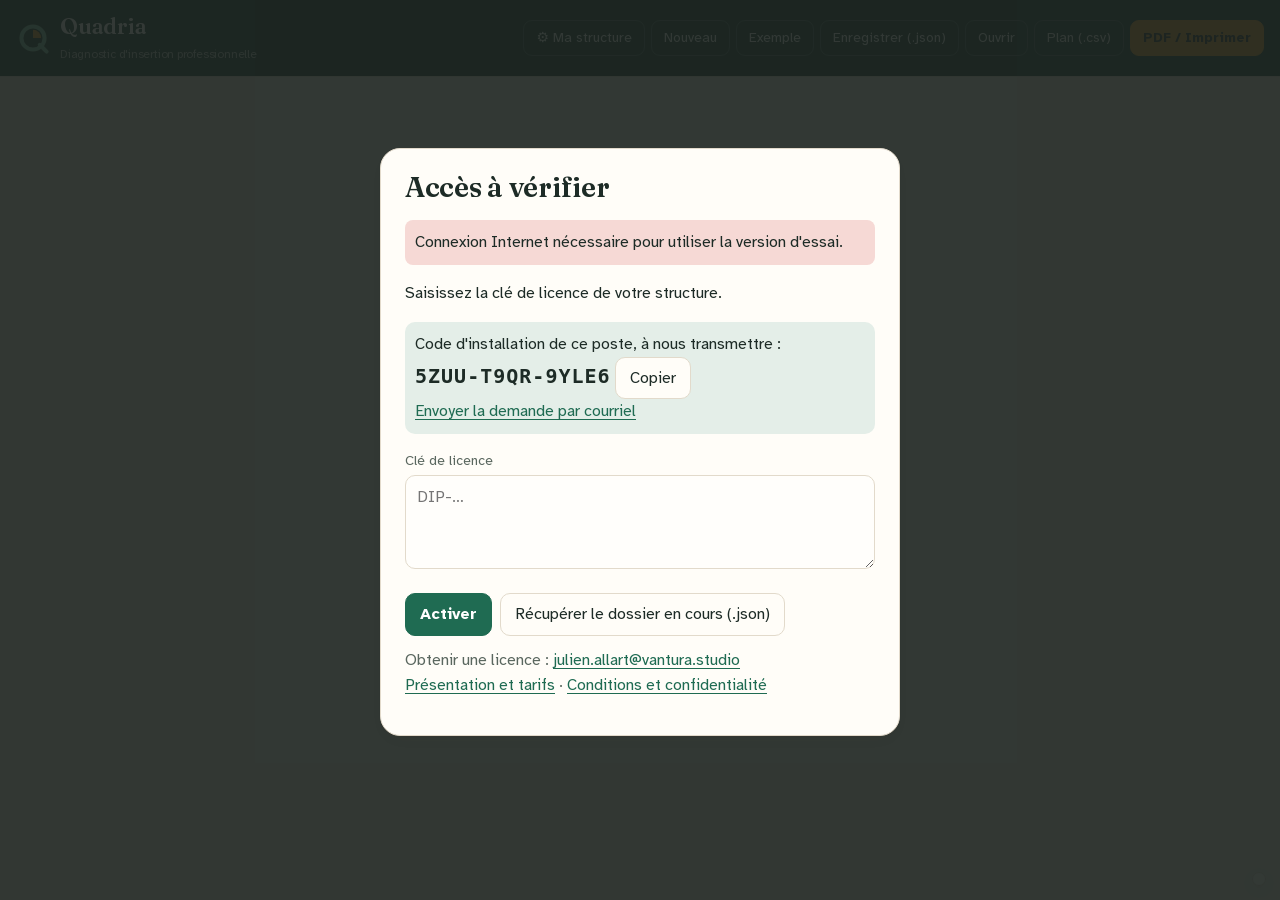
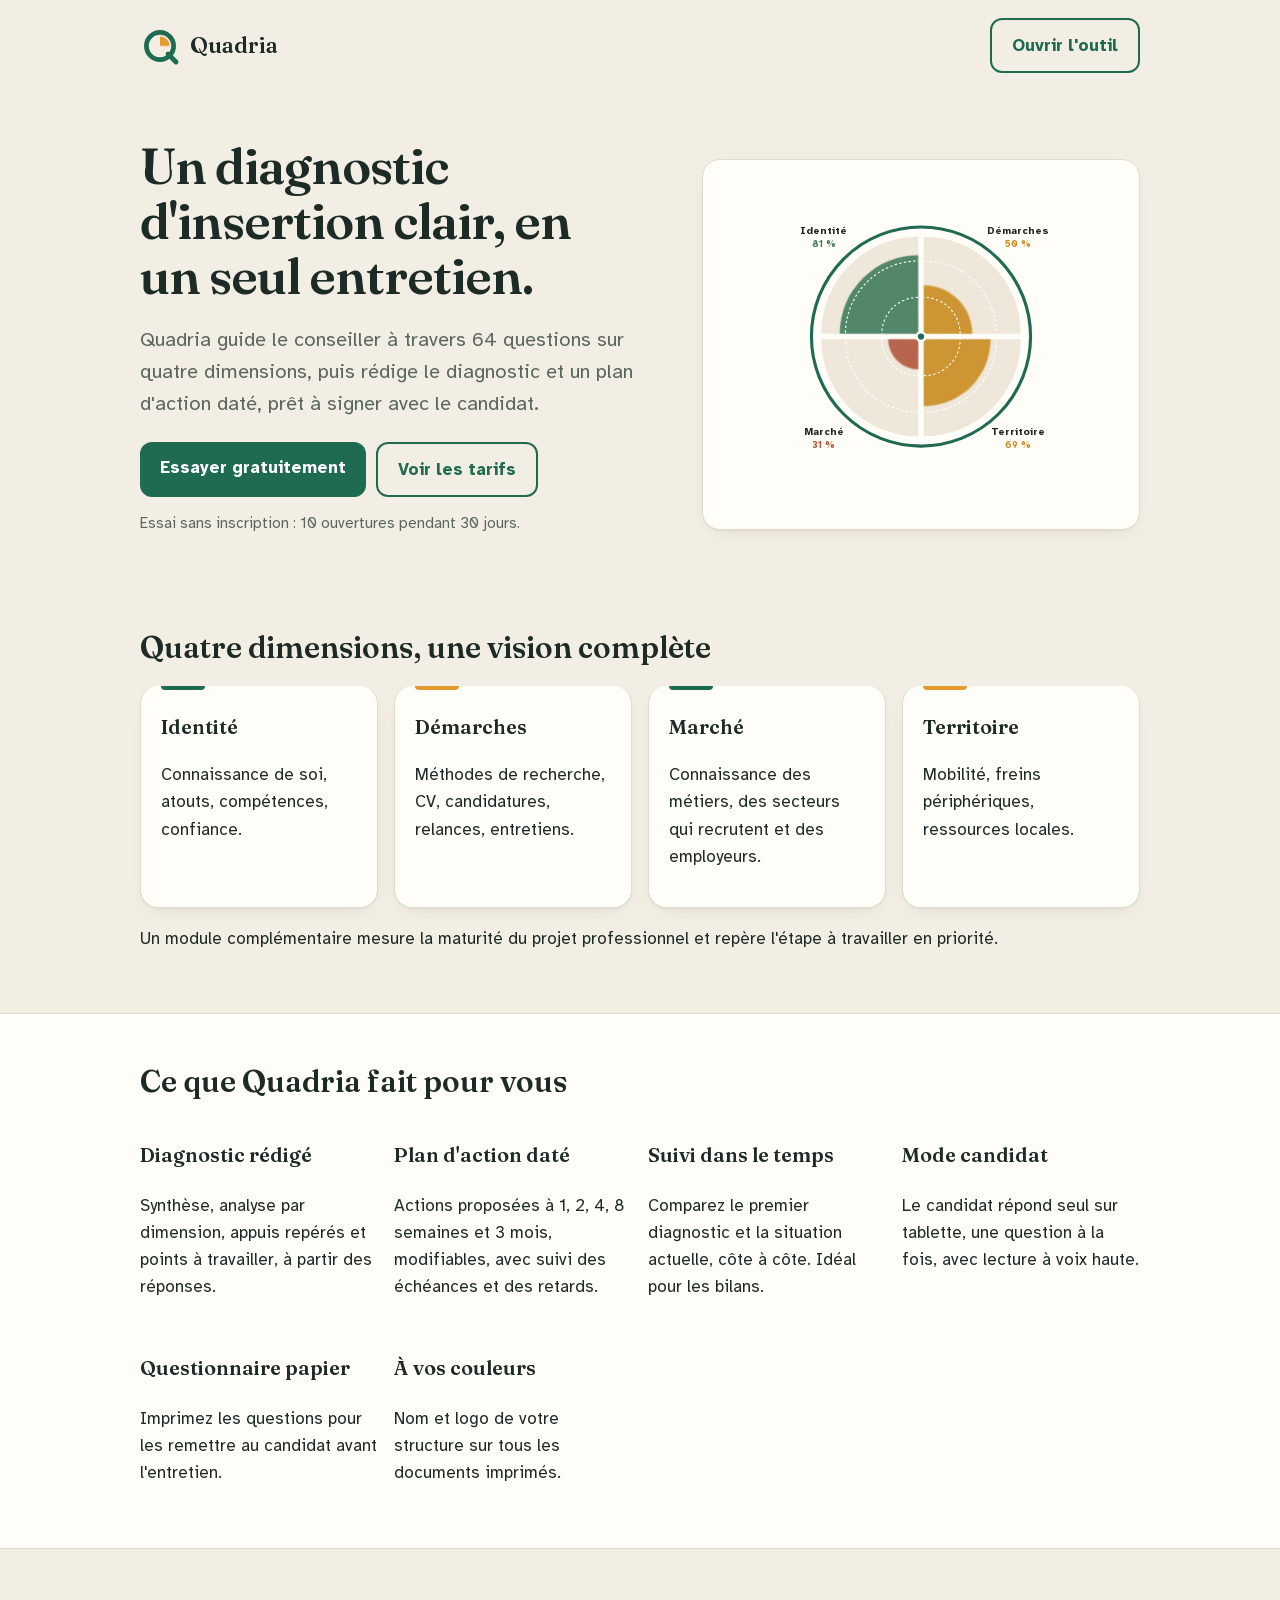
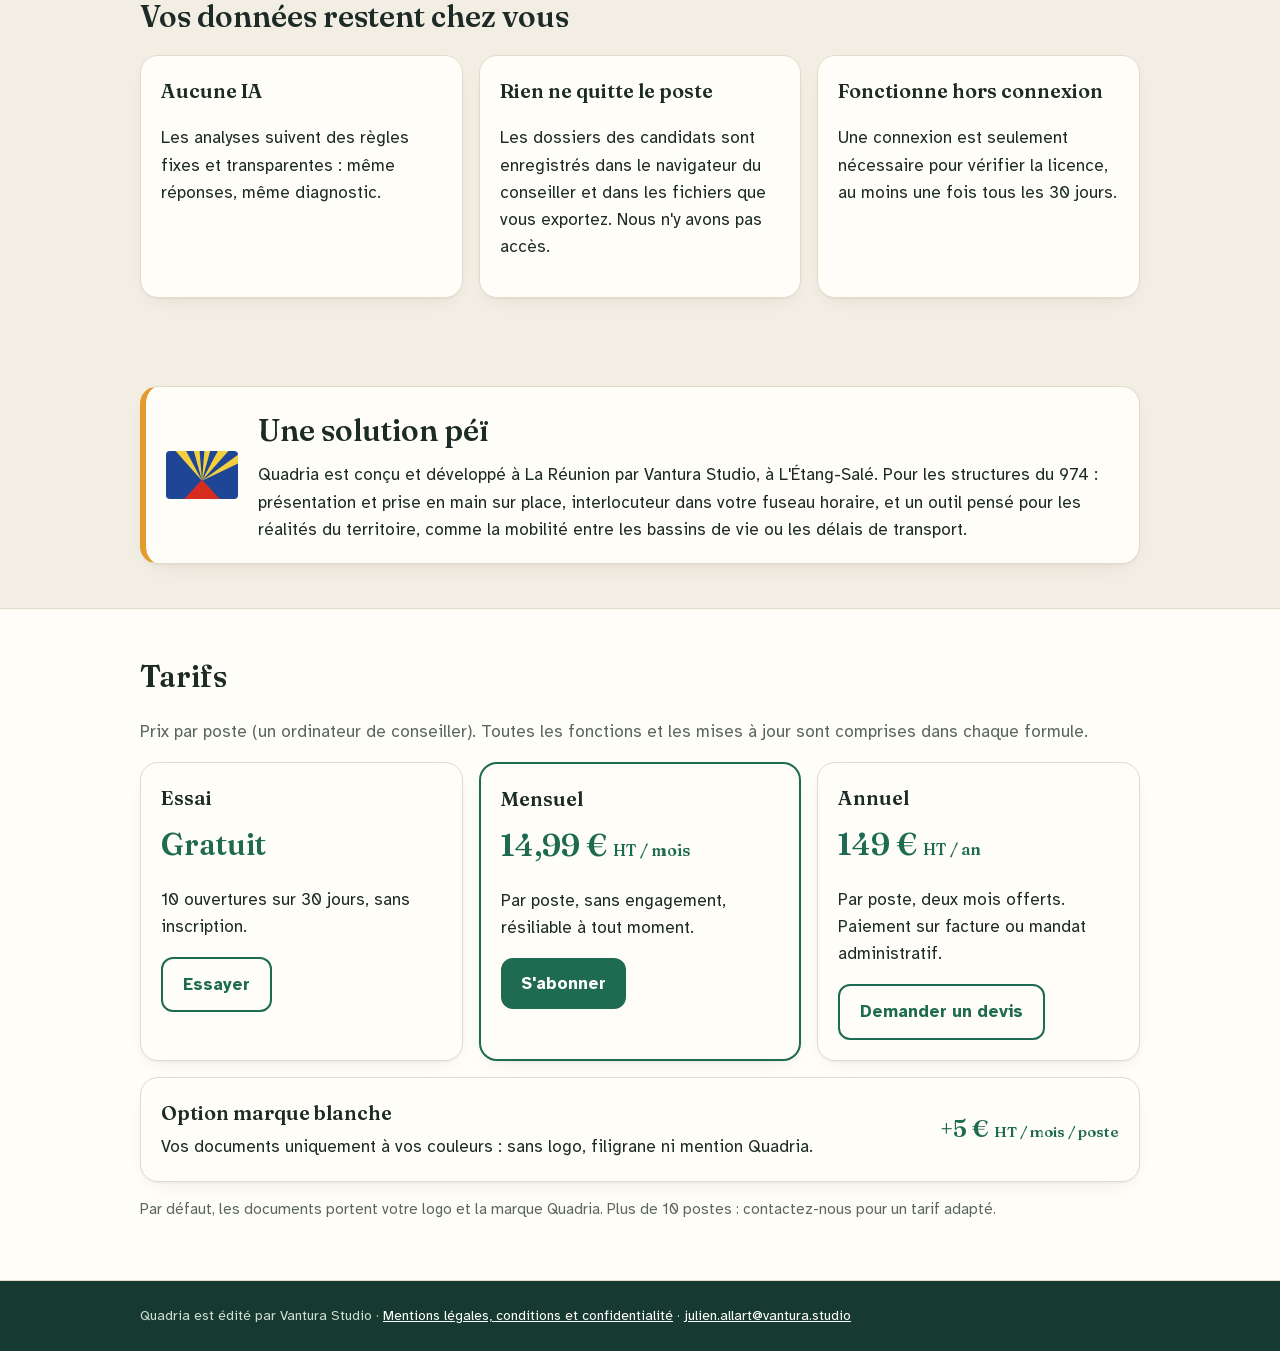
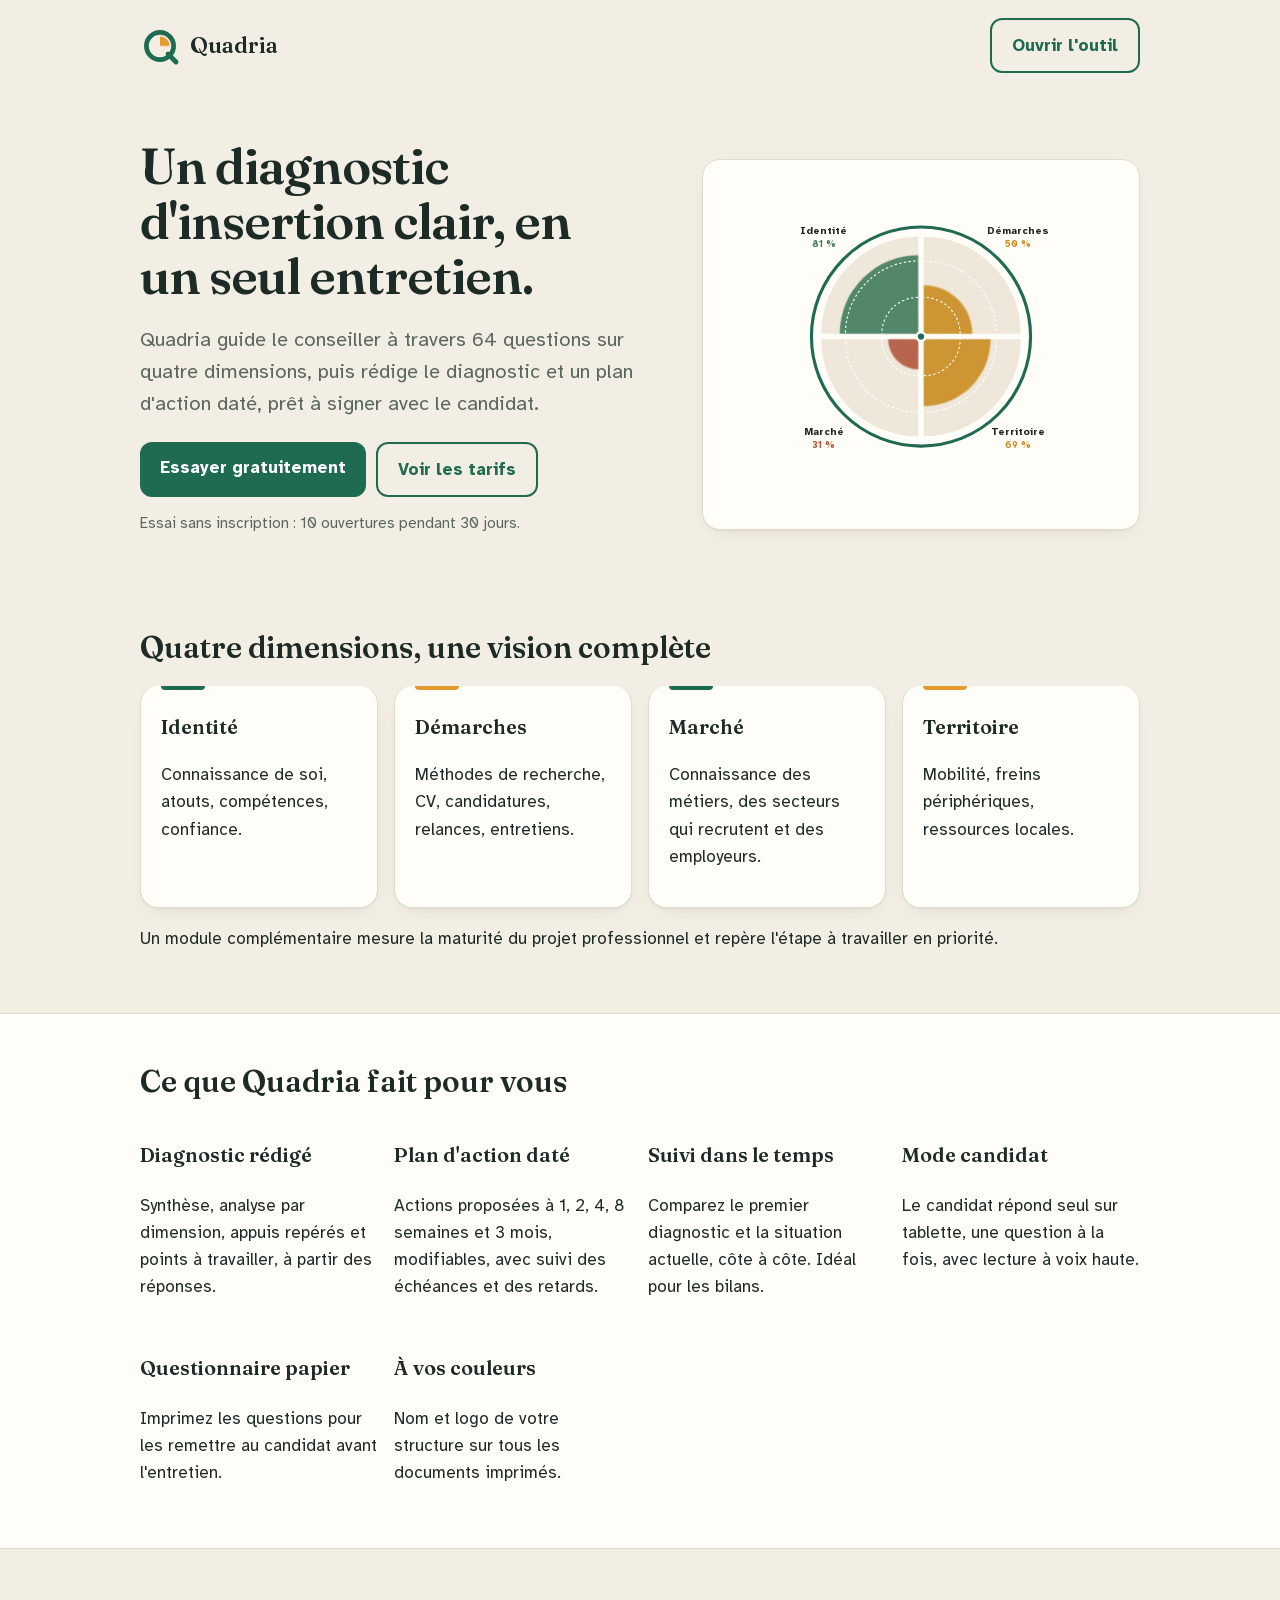
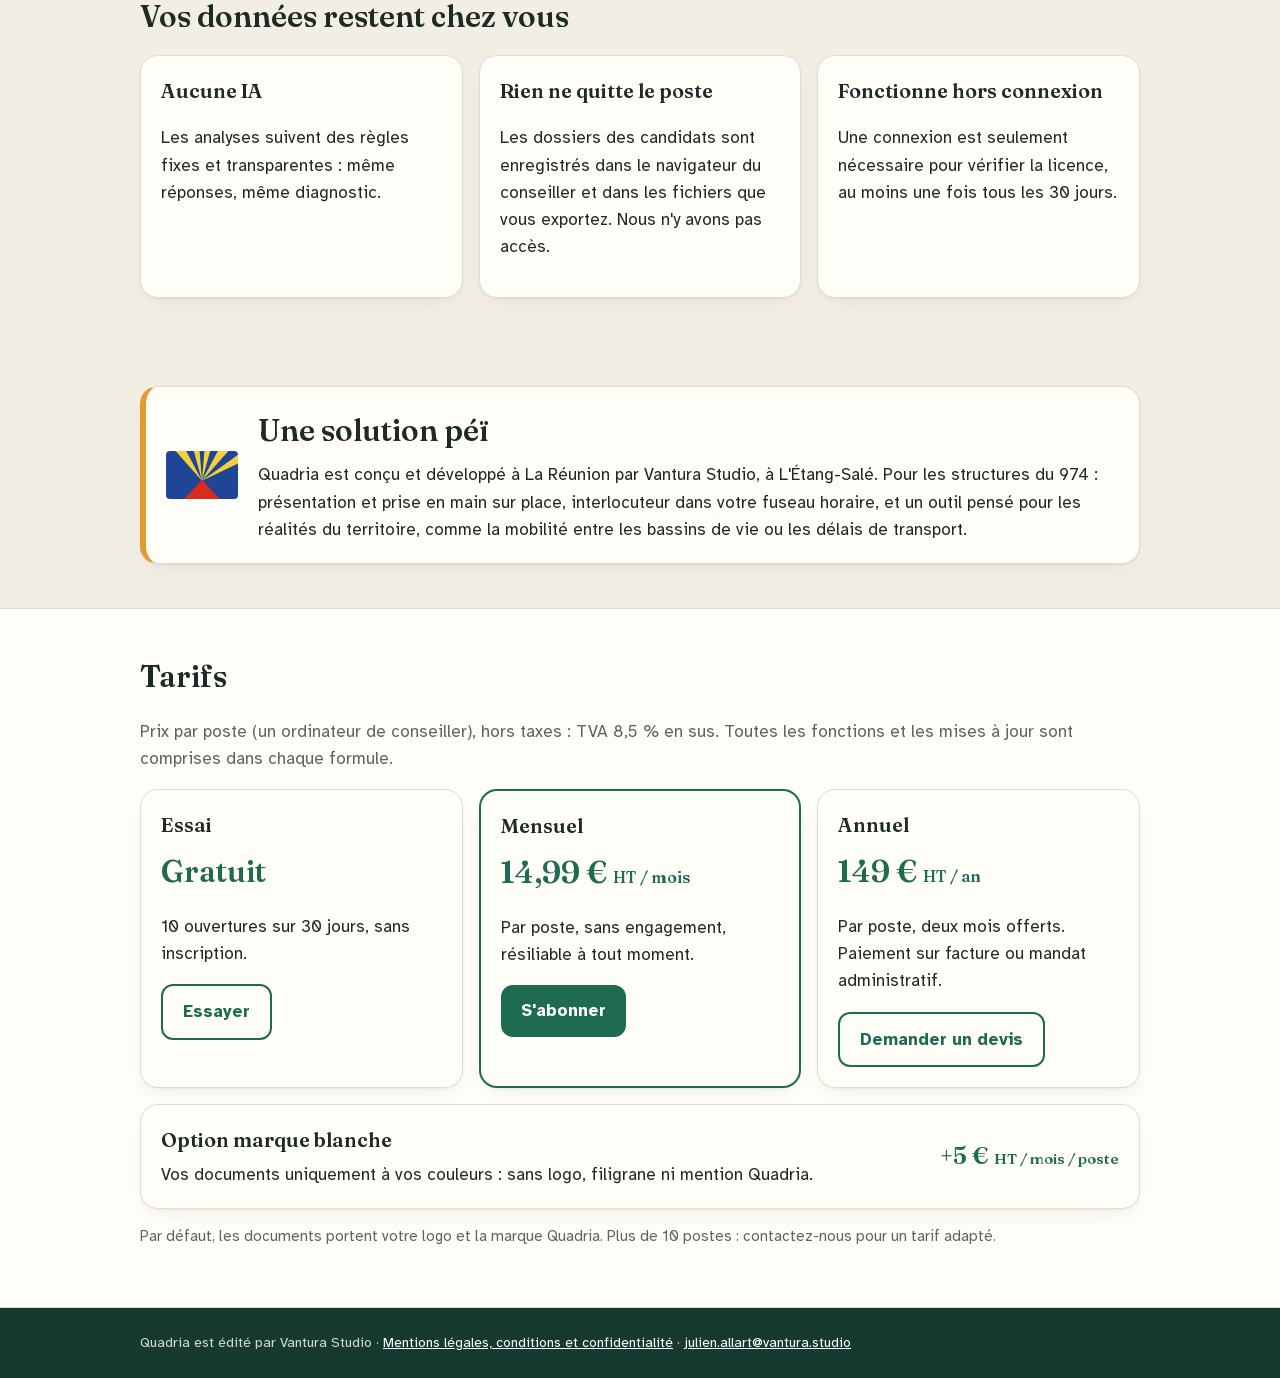
